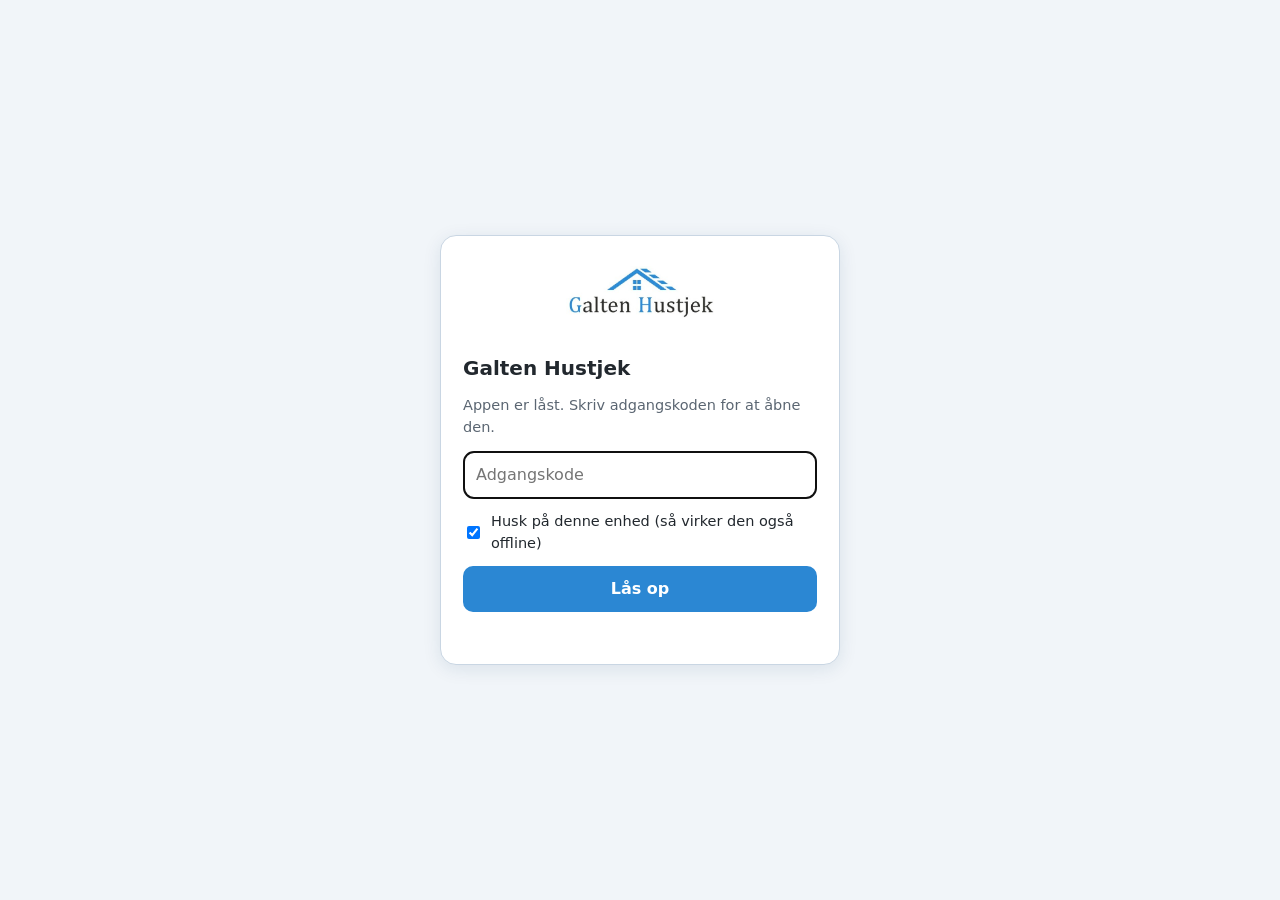
==== tools/bt.html @ 609d1998 "Tilstandsrapport opbygget som Husweb + sælgerlink - Overblik som i Husweb: bygning → udvendige bygni" ====
<!doctype html>
<html lang="da">
<head>
<meta charset="utf-8">
<meta name="viewport" content="width=device-width,initial-scale=1,viewport-fit=cover">
<meta name="robots" content="noindex,nofollow">
<title>Galten Hustjek – Byggetilsyn</title>
<meta name="theme-color" content="#123a5e">
<link rel="manifest" href="../manifest.webmanifest">
<link rel="icon" href="../icons/icon-192.png">
<link rel="apple-touch-icon" href="../icons/icon-192.png">
<style id="wrapcss">
:root{--bg:#f1f5f9;--card:#fff;--ink:#22282e;--muted:#5b6672;--line:#c9d6e3;--accent:#2b87d3;--red:#b42323}
@media (prefers-color-scheme: dark){:root{--bg:#0e1620;--card:#16212d;--ink:#e7edf3;--muted:#9aa8b7;--line:#33475b;--accent:#4aa3ec;--red:#ff9d9d;color-scheme:dark}}
*{box-sizing:border-box}
body{margin:0;min-height:100vh;display:flex;align-items:center;justify-content:center;background:var(--bg);color:var(--ink);font:16px/1.5 system-ui,-apple-system,'Segoe UI',Roboto,Arial,sans-serif;padding:max(16px,env(safe-area-inset-top)) max(16px,env(safe-area-inset-right)) 16px max(16px,env(safe-area-inset-left))}
.box{background:var(--card);border:1px solid var(--line);border-radius:16px;padding:22px;width:min(400px,100%);display:grid;gap:12px;box-shadow:0 4px 18px rgba(18,58,94,.1)}
.logo{background:#fff;border-radius:10px;padding:8px;text-align:center}.logo img{height:56px}
h1{font-size:20px;margin:4px 0 0}
p{margin:0;color:var(--muted);font-size:14.5px}
input[type=password]{width:100%;font:inherit;padding:11px 12px;border-radius:10px;border:1px solid var(--line);background:transparent;color:inherit}
label{display:flex;gap:8px;align-items:center;font-size:14.5px}
button{font:inherit;font-weight:700;padding:11px;border-radius:10px;border:0;background:var(--accent);color:#fff;cursor:pointer}
button[disabled]{opacity:.6}
.err{color:var(--red);font-weight:600;font-size:14.5px;min-height:1.2em}
[hidden]{display:none!important}
</style>
</head>
<body>
<form class="box" id="lock" hidden autocomplete="on">
  <div class="logo"><img src="../icons/logo.png" alt="Galten Hustjek"></div>
  <h1>Galten Hustjek</h1>
  <p>Appen er låst. Skriv adgangskoden for at åbne den.</p>
  <input type="password" id="pw" autocomplete="current-password" placeholder="Adgangskode" required>
  <label><input type="checkbox" id="rem" checked> Husk på denne enhed (så virker den også offline)</label>
  <button id="go">Lås op</button>
  <div class="err" id="err" role="alert"></div>
</form>
<noscript>Appen kræver JavaScript.</noscript>
<script>
(function(){
  "use strict";
  var ENC={"salt":"mxEg/ZRPu/pVFw0YwCmZuA==","iv":"HRullZ5QV15MfDQJ","ct":"K1ijpqViFawt/TE8fpW1PmZ6gpBwpdSoAGF9umxuPWj0hzzShS4eTRTq17Sg4Vh7Wn4ndlReqtazdRxazlcU3JJisz70NFhYhMA7JOxYL0IqMWkE0VWbJJVsREjKOI07q7wLkDuc8KJD8Jfr3KKCkJcOgd3LPC6VyQKi5SyoSqIZV0Onf/KCRKEdqWQCeHW6Ezz+NfeQUxMEmnrPyaogZ85uLR4VCrglFbzMIY9RQzl+DRvHypMJttLxcihTY8+IKLv+BY6PDoacnvlYUw4NyW6dhb+Kxrp26tZ8aZwNBFJIvn7Urh1t6H7MJIs7gviLH0HBxfo8mocH7eqxbbbyL8scKg/JPwaJefxfv5hnQgOidyWO43CQvu9I0yj/o06uumEBEozeBPTp1yuNyU8YIudX07AdOSVVTRmjMxpopM3dhzCBvfCTVBv2m83ad6cwFTpEi0l3hykoP6bzAwL9pcHPJ0/95H2RWVHiRNEtYwQE7/KfH1aU12KgepZx13ETFSbrcR7vmXjUwTyq3IScJKFpDdOcnQ/BeLSS6jKSwoAzD4PTpFQ9xKaC/hVJOcVpkSG817hsnYRMEfv/QLhTFWdW3sQWMiRf55oP+isoOqAw1QlMEOlFS5zsyeoFv5TQ1evYK/T/KZGZV/65aiX0vRAl4zZ1TsA1p1deVcuKljuEcu/oXwLnjJHiHCbyyLv4S4bw7AUdifptvvOthyoouBwQ9uzM/8SOfc9htlrFp7NqEzIYvURL1K43PQU7Y4YkUVp+gEKfjXjs/dqO9X8H/[base64]/5usHRk3+1kr5sGazR6a1m4+K7GSaRFCG40Xiv6lyTGNArLuewDW5bZPTFGnyCc9MIw0AlFyaMY2F23xKoWTtdwBgg78gvPTWwSLj+PYpEuVCQIQPOaxVBT/isdwhKL+Zi2wRo+e3M4ERSLW62G2RCnDzCfpe19XFkddN8okd+yQAPqVitNuD7Yf3VWFLSYjlHgN57R6AurG4V5SF6yz1SSMJYd5QSJCE4lLbqAeGSQPLFpDUTFD+bljvg6E/dQ101GVu133JvP9jBtLNHtL0izDJd7iYjdzdeukeCd7pzGBc0yXsG2g9CPNv72jJV00ZN7HLLXMo0lxSqiS97pjiHbck0ihbSvXLCEDOmXnWo4IiIhJRUWUDIdlNR4ha1eUyP6krnVDEWu9/hI2ymCed6MK934QhUpc+pqMMGDT6nj9eQlT4cJYtJU3K0qSdj/1mwUNlBDFrYUdQo1Mg4Wgj/OjYCqx3iRGoSqCTiiVLmpOKAOP5fS8UIZ4Df6grYwnwX8YOw/sqBr4jX960XFuA+D3QE3DsVwxToEZmoeAZAr6bWLbTwufuRT/DckaZ4UZTJM/Q4r7lZyTyEgH8IBVDPe83FuV8AK2hesfeERsqpgzMf0a0Lz7nOyZqYRw+XWORU02EpBmoRMnXDKNabibQ3742L9mH1lANl4iHyTRJ7hq6G9R5Wi4L/EcXPfivl1tdr2XZORxS+TDpsdKjOMCxeMz3C9W8kMkLxen2aFG90I1wl6oqkVHIQ1GZX8gVKpDJQ+xvhDQu8UV2LHAiua9tTm7F/NqFft5jmG4d5TJJKzpD4iAWDvocKxY1wNG9wee2CLlvEnF3mDz32FOZQf2U18/[base64]/miLVhNVioWoVdkSBVH53tt5PPgnZTrsi0HzmtrcFvehXh/DqHK8kNmZtu2ZKtHtWpKs4dESHIFZnjzcLqkkkFXdypwTzBh7MtZ0naYBjArbS+fn2Zhf/[base64]/Kbi/CTPZZgVwTHIf0ctAaZ7S1fVfcspfutWI+4ik1yELX26A1g/[base64]/fBc+HEDnC4g4vaIyUoRK5mhdrlMlTVud1c52zWWMxFOikAh0JyBqz7GN1pDQjx3Ps9ZMUpdTQ8sJCkXFlHojtUaVxFAbfNWOXTI0VWRaM10gYGnnIOs1hDNU18lO+2BVC+x7/owMcr8DaMXgLoGHWGGCpo4tedtlKIExra8J9th3nfKHG0sCOBe4AmgfTKkABbNKJ1UWnuH7GERhUtr/H6I9jrE9/g2bXPhJ9IZa79/kW8m/A8aYcN4fcAmvGkOrVbtz+QJPF6UbSPIf1IvMENHiZFiQb+UnKpOV3GS0uBwbsr5ISCfarXkaQsn66h6dcHgK1cp7ltw+w6Y7z/agUFztTtA6ABK/mJCmRcpzRskq05AoJscAjO3whUIF5CMY/U1cvZqcr9jHn9SCKyrTbpYzIVwp+mpSrepjuh1aPLVqZR/+wyJzGHc+GuQHHtgQoRRm4vk5xv9TkGiu0LiCseeywXxzbbB+BHz8lGYPiDLVFJXtqKDu0juxOSrwgoIaQG9biU0f6/G01Ao6amTefXWqgO7/L8/oAbRsbAhuFkRjv7y5RypLtOJUqUdsuxt8sOz6GHXWk3vNJDhCadKlAbVdxvgimJtLU8tB0wu5hP1Uqvy21lmnC6T33BCx+oiJn7kc3sKIlgqw1IezwUy4BBmbZR+7Y0RGNkQgxK+6PbcAiY5sTbpX+BIPxOq3oBzsQAmIBxRz5hK37pml+KO/2uAHM69gvb1OzpMC07DCR5udaP3eTQM7h4LOOagUUkdIha8BXah9FWoGlKFTr5YGDnkL5Do6rbqccy2Za8y4+FOy9EE9T8Kj6xrwRIFpGrh+WXbQkohsUrsEsnIJnki/Z3/pgxoTChBRJeEhoZhyjeTsQaL80VGVH63ecfexWgnxAxOxFti8ClPbInkOjIuHAQHah8LSUJhsrEdp3YtZfJhnjjF3jpfRTHa0WZOmTj60Vw9bOIV94DHdZUAJc4/V9eXZhJm9jyJmZupc5gNNfwUk35fZ9iKKpFLh+Iqhq3ebKqJnIZ/yhNxYJeIIOB9pJNA2agYy1Jr7CTiXuyAOJkmFJaei+BLDB8cb2xue9z53VR/Q0TF7LdVFsXg37Gdcy587VPvUtWWT4Z/GqIhPmd0KCZbwgCp4o0i/otRb5tedwdCOOPKY1WQKvcsZPAg+9bSFhVjPHdOGsReWHgCLNI6RlXWyE6RI0dWyTKpMwK1ZdsJ9fK15T4ST9ulX8vlf30aXtgsI/uHgiJlX+4p2H5kIbb6y6zt74n7nBJVIYFOCbUqOieziv2xJF1v3DENKHHH1s2DPNAuqVeo/xhYdmuBPB+iBeRVf/Hk0Y3a8+90ef7VOY/6YXmP+EZzYqBjrhsUdBbkxEgdCwX0k1vMdqfwYWPqkBrjj7jWZIphfS+YOxwJIQm559Ei2Zda4eRQ8FsMEnVg9SBHgUowrAHYPXtOj8Q3H5hcYxKHMjhuvSzO1R5vmEtsxTIn+0SlhmJUQBFa5BDRvsTVRbQfSgQzRhxkJOBessNE8nH4vz08vs4toi5P9cg/OJuvZ9DPthoPzRptBFeCmrzl3Im6iodP3/[base64]/MO2+UqsZhPzVXB5izEJfVaIWVliREBwXJ1wYbx9TZgSButdlEAxNHQCZDcIHbXHOvGmD03rsrEryojVcW/z/FXyQbZqEb9WMnMYuXZXWV4pwMHeByVpqSwtW+P6ovCwdzLRCzsAq/6e0/8+ZW8RjHQl5uIk35FoGmhSya1Xkp1Y6zZPixYuqdrF98DeQT/ZDgB2doY+nv8Cnizviu1TAM1ZlNIV7LWEie5J0S5hRIABDicwh8nDcZmJ6nA6zV34dvYzG81Wxs8XnvX1jEUBQ7stdQN/5xr/h4+DEO0o+oOb04JNjSdTweilOk13JdD3MwpE02VgoKM0tHDYNxqW/Jxs3X8GOdLLWIU75JBaqQP2BcPuLqSHvOhHSRjvfhSy1skT9jT5FFKJ4nzTnY7mVl55rtLYk9gnTRp+hW0s6lV/k4sBqzFRJhV7NQxhY/uUvkmP9XG1W6CQGnNMODMKPO2xAppS4EsLDDIsuwrwlcbg8WwWDPlxD5D6815oXltJ0eLitQnMtUS5cvbjklH0mx2bYbNccnPxtIfaZkP0/cqQjjxIXp2GpRC2pGHS7vPah1BJDKJ+xHL1sHwecDOdi0V6pO2F4pS26ZRi9GiUfkLLiJB63+wEXYnyCUFmD0EwcJQ6MdQk/yLDPn4ClAYvVc9/J8blaWRpAJiiyKTl0eW4rpomweJ3HRbEJsUueD7XHaA4HrJYEcvIsQK6VHxL3887kQz5FfROnXDsd8CSfTwYUFduMfJuITAi17zJvHq9/f7utIud4DGqtmlDygMFD9qaN86B/dJ8QdRCgLskdFRsevYvhDISivyYZefk/3mnA+zly4/jOiazjpYYK6L+jJRYf+Pmc8aVU3luBqh9KHB9NSpwmKPlTuWfHV3KOvWMOUI4yonrfmKJhYPDqCDgHZxSM4q7EEDft3P9FHSyDVpGPthGeXzhZj15w7wy9c0faQKlP0cCVV50CXIrEoUiUW2c0ZVBsgkjOQJHiFU84n52huVRgDxeBnaVdm+QR9Qzz6/4e9fj7OebBRH7yijd8QMhWjidnEMNNHTm2JB0xGshz401PSthj7KfBhP4LBRi3ZFL6AGQ8OYnrdIdqIyH85IJ7EcXT6cKA2wZcC+MQWCoxWfhLDWbv/geehufPQqgBeAZHeilQUY662P66iNhtfvpQku3lKIF/AD8T7OzjgNBi6MismLXvMQkpkYwJEyaIOELczGl5gxFFqhfm/UxNYI+s1D/S+TjxwdzHiC9CmjrCQw2NI8AEhZbAkzsdqE6P0ePSF9ipjexvx48hPXsk77QMQdaD58UlCgqhS60KdjP5tO3e7kwE+VQnEjaAcG4QeMQek+vgkBMvUZrHfpda+1fvbPsOkGY3IUnzuv4vLx/aibrkXNwmFa/PUC3249bosvVyklHxPTitz8dV0Pru3yi+e4Pmqtd64V6ixQku1VHvxsHLxlMGd1sKAvCxDNmUdVe65S+gtSfKareHvWmORdVCechI+PR6KBaB3FXTtoBXKJ69hPINT46f4hm+DFcWZbv7mfVwIW9+ieFhC7Zrqz5Vwqgi/GvyPF78DULYIN3WKn84b2YEmnn/T5q/bWibIDym6tVJXDuD3mCbNtsFR41jD56KH/RH/amPxrYwgqVa1E1tbBFkX/uN2p4qTxfrjbAgk6z2RYEQ0bNhQF5NWzXEP/[base64]/phtscsOPauFdH0t9N10QJpn9KLPJg8C1sgMq51qvUiAjF/6ZQnd2vByk9+O1DzPhqRdKbzDnQ0MjnzxI6O3ZLD45p1tAdZQmVy34lueJdUlnfczTQoOBGMMXRlZPm/XstDX8jJcXL079eY5XutT2CXkBUh+m8S+Gy4ZCmJCPiaX5a53Cr0JtwVEPBqK9ZqooU1NocoJc2BzQpejjO5/NY2wRdae2HQaLBmLEFqXyK7CwQbKfh/fE/q37ZzfPPeM5Bw7njO4Lsyck6otDS1eLbSREcLCSQKSaX5uyVQD37SyAW1tBxcRJTECFpFiTgxOHm4Zv+wU8RNXCtf1B6/V+pU1XBVdZi4P4thqu4GL0v0HaIf/T+Zb6EHFqGTlh39q3133JhX2MmiqhorYf80wXZ24uC+riXq+iDwuK7nGVDngkeFNOgJnzE9R2TzNnHqVsStsY7E/jxKXMJT5YY+i9bIcNgX628smS2rBDP8466qrZ9Lve2S+lNZut7bhCLExMjNPuc2Qe4LJ799uRU3i1iq1b5KhscI6VK4vU6MIoBAi9MnHne8ORiT7PR/IscrpoRvGEeP47wYSVB/H7n51TMAVV5r+jTsP59eSm1oKUR9S+GPVXemAtTeKHQe+OBe8XGMAHEYxPtdTeFRoS7oKzwWwEjdSN4YR/[base64]/77I4mrjwzgPTN7TtpHRiSbPA8erUBssiREr7E0d4/xJjxm3tYk+KI8GZTrYfcm1ONjbzrx2Ev4QQhHUHncpvKYvDlvp2Tva1noAOKlOw4QSRerKoOjQEa+PWnNdoyCjraxOzAN40mZhCgeL5l7bMuTsY+ixrX6dWcr6ke9Wp3crASQipuGLPJeX8ZXXLKoOiaFqpH9yC5ZEvaUe41ZCP3DzZZ52hD9gCFFvSf0eYwl2G/dgfJCdZ+9tVoyxM7m/N4I7WfoNDaUVan6Bn8Y0K0GJgM2NhEmZW5tH0xDwRAbh3V8q0TRbXoFRiqrxP4jT2pFNDIGLdx61Qr2Xn/eFg3VJ03nl1qX/TJwTUpXl/1sx09ssEj7NGEuLAA+V5I2vzXbcYQJK3eN++YqUvZDvkGobf5SpW9Ds2UHpFOIU0jQYFdFy+/9pk62vKL3WVYhij2wjPvFiz0i3W0NNRSJkXZOQgwzl2k4oeavdokG4BV/f/+nIHVMq/IKixrqLM6mfD8Nwyn/478lE9NOdh/MAwHtODdW0y9rXTlrmNyQaW2NQ/B3LqCeXDc2JRy3IlxDqvo/wAW6yJtvXM19IcUJ3e/[base64]/Abf3PpoHzoIayAjDO3mo2xW8T1dOlBeUmgCId2u4F2Z5mwYynx5TZ3tc75fkPSdhMK8iL6z+pj4LeVQOwsxcDGXUyIsd79hHnCnqxsu3JXxyatzdEUA8oo47N0qf3bpvRYs7OjxBONQaUxs4yvWQMFoByTFwO132uOm0NR6ZGi28rGMjdirJ/nh89tFWta1Wc88ekAFrbmPQ6fyYupgNqw+4XCW0D+0iZDoA4VBGRDLP74rDIf72adgJXEhcnS2HIIFNITnrnfd//o49u4KgeTGEmZdNMZHihTZC+jAwS3aFY+zLfGmLQp1fQ9/8cZv+n2Gzx/x9wMuXftveuJdkX5BXA0g2PTMajYJEDajxcMxJRTw9SpN4d7oNXlFsI2UfEUkKMW7lUk4mQHSL6p6F7pwMJEVHLhTilJXEbxSlJ5BNediWrrLxX9TbG5wDsJWzZsLaFwt+vtsRX7qGwWmpZhvRPn/Zt+gtB6KZ03FpddzL8Pm2wQU8WzL/[base64]/ntKlgy+/ZmXKb/hk419/H5ZZZ2CNa7Bph1shUjMMtvxVRy2uvQM1U7SdmSLzqbo8IO/tAoPuCjN4RE0rBHQtAyd4am8TuTGYNQc1srOaWmaD3E5+Rl5n501YzGeLHz9mHtp0LACScAltD43Cr5OXwKNwyfVTLEbWWJ9qdawFwyYYZ+Kw+n19nac6lnIqdwoRJsC+MVPgf6li2TcaBTnF7YyFQPgZrY5VW4jxQ0pjPCuyquDndyd0LLTqh5SxoAMPupfom/Wkp7WMNxYD75dw+aL0ri1pFQmaVPq+W3SYeaHDCBp7am8NF0siD4fk3s+n0YVk5zaXwyVSbMqPQP3zjHoqiT89tYVoVDKw2kDMubDQoXQ/Q9H+ZQCaC2shq5t1bhrFKGMKn0NYpB99SGR0KZHTMz5Rjui4i94VuPifjZC81tbBmlkC1UJQUT3VPpx0sYp1hGWfDPfkeofnIcW2hgyUu+951S3hbHvrqdAUCrqLUMgqEuZ/e/Yc36vDrdDRMjFwobO7slOsti8phfpabGmtelP2rUNpI8OKSxiCxfiScIcze+nsT+lZuYto233M59Gk9yels6EBJi1HR7ArUhKLcm8ipOzaXwEPAogrlZnHVmov2t03LNjdVtfMn1fMXqYIIC/+70Y0thSNPjRLeFeGDElqCEH5BdbQ55EvS0wRliPzyzwKlHtVtU1IxKeiMYOoKukfpZZ8g1VtMvNdnIjx5rBV7y4NQOtoZFucqldU14Rn/s0ph9LCpFgs0WJXx3bvel6LO7SeVJ2t/Oqq7pUHVrx4dfq78/krDyN6UjhgvZXJsmjVQMXXLA5+GQJwMS6kQILFhkYDh328fWPPpwp9jcTsGKyBiJCVvLyWPqYQptRA9WROQjYCLZXwvxgmwhbdsCMZeGQBAX6Mv2ZGQLHk/ZahcIzYdR6F9gv4BR12jJ1ht16LgcmMp55LX9kpyjj9LFTUHP1+HVU7Xl3tMSzIWogdfG32LgEQQh5HY57o4IT3fF13qinZgNmPbGZtJaV/7TKPqne3/OrW4BIlQXufZk5QqW8M/Re2Tx5sAHBZvpUTKOZtFwYBJ0sM4nRsb3Qr6CUxjIpeI+BE7F5hY9yJ1RHH4sx6yTgtEQ9jtIUJYNDdG0QqvRE0P6JLCSNU3usaIybT3cKyv9SGvC/Rj9WDvQRYT22xWdWEaMn5jq5h1jNPsf/X47OccYWX+itx9NQM1itvS+3XbEtqFKPYFhN1liiUBFV6g62KeNl6t1bFP09b9mVa9Cqaio7z0hyxcGOvVSZMGfdkryNVWTkOtAHRz0Lecx+H9/NHbFb679kkSegi6/Lpd3pdlk35e9ixyhZEd2QPMSfx15D/B+3RSQq5LyK5mygC9QW2KBL/zwGqOFqQovv6WKCdExH+5xk+mUYnKIzMeSDdYvmVYl8ULae8Vm96Ynk8TG6/k6bk9jeAKoW34WS7cOx4/6J3iXnpzoV36DFyZlzPCcDP6lMvy/ipeu6t8T+85Xk9UiVGYl3TP44O4aGO6txy1dIpSXWMbwu426kcWoLyqGf+S3zcD3iKUkZDwS3YC/pMH/LnHh4tzRxvIrjriHtYQB/jtn2i2SY1fGyv+jK3664Jf4PQQU3q5jG4EeSrlWmyt5ZDWLLt+EU6RX7U596ZXV/lQA/NESZV1RYLdp57NcJ9yMP7kkLg0NGcuwThWpNtYD5kwYfrweiYeuWe/Kha5ZwKrmaBE0WvXz7rwAOUy2Fo0xccYJE89zT3nBiiEDFA3xzlwjWjaLE7oTvCQYm/YHp5BtbdEqZf7qD1mrWUO656XfI595PFuCldmtzwmFHAtHj3OHylg03GQp9KnfgDsPqHP26wodF4i0LnfM9Btk53LOMl/+h3m8zpuvpG7Jo6PyklHbmslf86PzkarUP9o61/QxPiCvObnFCk3bbq6q/[base64]/eikVvZJctfTEJvcQoO4SUWOv+167o+QU0qnUp2b1qbfJ48VaU6bPuQJiJhSFyTOlpc58OuzfvHW35jpvloiRnWPX8/z7JjSNdqaOm2KRsTL7vydXsQxR4/[base64]/FLC7CQjlkEDkOmGK9+ILVJRVm0EfQreey/pS3noRfcz+jRCavqfHTdt4x9RF9Gzc8cJkF/Im+3byI2svTP4jnoARKdcpyPWZPqCorW8cxb7XQkDYR6vPEKL9ClYcRDTDdg+bVmQRvxcpZsAWIDcadDs8CDMmSrVX+Cp8TVXbbUxXuoNKE3Y69HkaqkDhU5HTZx4AirGhNeOQoMwEB+Ur48p//gGqc9qGP5KrHiBhOfy7xqDsio1CsPrRCKB4TfmKFC1SMMXCI85sWunjXl7ibOPYRTZC/KqrD4fw1dD1YW8k4QG69jvOGMZS6+BpdT7+83tJYOoDVtFLhye7DoIioZ19olteod40xitOBZXwkE1fKFV7BmhybrwMre1e7I73zdkbJ5uPeYIxzyqK3rL/1XdgFKBMxs1vCnxa2J1H/YJ4IfrXg0qNz934qD8mfOq5UdRw45KHGanZnv4aYlT18SSZr4l9DttVMi9qvEHAeN4smuOfweqmo8I3y/D87xQJhAiJ1xXG1Llbq3ZqmkBAmMWE0cxT22qEZRrH6f6/X104nBOeYElVkz0Ppt/NsnXU5sXtMLtGoOJFhQysCbBEWK0BtWzlwwQangluGc/GBSRRRByUK0TpLbiZWqnRhLWxqraA+m2zqQlGnWS8l5U8NXKY5YVgdFTePnMEGe51YsJxwfDzD3G441VV6Deoc7DOVs8EGug5PFc1uIX0kvulu3NRiFw8GGoM2mra0n3jnQ9TZIEcUANgFltiyGTcks/P086iAxh1jRKkVcz0uISdC/khCMTChUEcJGeGdJnzmoAZvl5wdCoUptwPZDJtX9OSR2WxC0ORrDLRFaregDgfaym+Ttw6JQRI3iwmXg48YgPEqOIxqkAb4/RCiKp5lWip2G8nE6ZeOkQoVyJpaY/WN2pERtayt8h7DHSasXjMfe5GmJj+YtH8BTnWpPDUzJCjAQGd0u/[base64]/0984mborwiAwKtk5EWsEERZa4r+y/43RcpCGRKVyJySdd66hRO40wuTiI3fltK6vLCIFoQgSd2hUJXX48q9VSN1OVWqs5x8f0CzhgisYDM30F+zLltxDygig3kbxRnB4h2zsYGR9RzHCHVIe1TxNisUYaid3fHmRslAyFvqBXmNajGbUDK1j5VqzzSUdj6LQLbsog+MuJ3LLtS5EqJ/i8vYklZCjKsX0UkZbqvWHn4e9PUDgoeiX+YitW7+Bey7mb1qgh8fPrerPmQDxdvAmTJPH2gBnVupMKohBof1CJHrf2olwOjCoVD6sUCRcKqccVaEPkUAHj+/npzyf3R2A3SuWpgKyMINtyD49IHFyzSi930F8vI+GdevrjYwa1K2UnuaESDo4gQ6P2YzAROpkzjeZsO6K8sAY5pIgF1KvxpLpekl9k1DpHQypKrbLTcH0iyt+L4BZhmOvAEpJpemM1zqbs6ep77gkXuGGuJoMkNkWZccbcwcvgIZ0bqpGQ/tDRihigAZ9eMtXE91KttHJ2r2MDClGCDs9G9ueXrip/jtxik2HTjCNRsGY2ieCvymr4ZI23bZzeYfhpQKGHvWFXMuoW09MgffsjZAJyAl6zj0dvTzdG0LDKNpT8VBaVfGQVRI9K1P6v5jnlEEIs7vaE77Mu1oegenCsvgL8N4APRIQsto1oH0gtj7GLJKrKbzcmQC/IOjRx4y4Ycz0uIqh/15+UltvWislymy4kRHk9W/FOBaHt68BxpkqSIS1CMg6WR0jqoEtOoZ5h0LO3Nbx40b427swa6BHiUm2FLns/qq3Cp0zoXG/Uvz7hoYO2GqAIKpW50E9VsisJteTC05qPc13CpoFwhL4Pahtlr7JovoXZvxMJUh008W68A41xarcyZXkWf34Z/SgAICCjQEkoOPc4n33eBuBn3V+b6VmtE+6zAGwkkg3+D/riYtuGCQ/mKYcZYAixn1GnDZ2WyI1PQkMWtNMMtLaHWEttV5dRMjgWbJYUbua2IyvYG1ulm0Y+KjHCagTzIhdo6AkCpwvQnpUbTiVHaIx+5HY/RYNnl4weTcqGSZNQpuejNl8NUnxhIK7kPPozf8wqzV5eKg9VzBWErvn3VBkOnGTJODC+LQrJV1vfKiFj5cM+XfKfsEdF08zFCMcClH9hAq07kn4hW1cYHIXvfCUwEyrCne87MdjgaOcbKPvgJYydgL2TNCtdE28t29dGQrliMJIyTiVj1QZ38WYFs+EZ/3MpC3HlWI17AJ07Z86pW+W5xA6+CqRwv0rLMbjVOe010akDrsTdkPJpLoIVlDcmmaM6ZKg798j4S8EGESkuMxO9nShyCJmvoRgTnp0oFCwI1Dq8IFrO0xDLsNsk3H2zpBfQ21JrWm497gh5KjtzSlwiWdQcb/uWT6uuWzqpPJ1/n1SKw21o4kVLSDkjP0Fi7bBrJXwZpm1mdVLnogbwImazTNeRquqdYEcMAYBkRL0H3yXfXOsn1FlTkfrlUb+38aiKrl4A9bw8Al3zVp0SB9x6O894lWmCYkll209flljtMCmtH/WWwBfHzKaXqe9qHfa+utgIp9Zd5FAUImlma1Buu7nzupTivC6YWUNPRqlIf2ImHAtdTljhffodr8UfOBneM8GRzJeuTDW4CUTo94D5My8d6HobSqOgWOt1eHSSpC1lfyGSdchmPJ7hDGDz51pBuj4hoEw4uFGvDYh/ULLGVOw0R+jHGBim6Mhs1FHHcyv7slYpWpHfAok93stKDbyTQ/s/D97n2duHOCGGI2A1IwKg+z0HEhDemfHMaK4kqxYOSV8bZ1PnC2iH2QzitdavhvR83WAWWfDXbTUnG9IpXVdOG215LvIDxolVceEku6d3tkv0j8pHrwLcDtwvkgbGkLNkXnSeWtKeNAp0mSGkjdC8UZKnyU1GMBeJPkpuQVKywP1xdxAFinQLsJaRCsUpP+Qf/+OdrIyvgudscZCIvSN3kXU1jUdBbyaMbf5B6D9Q7qrLGk8uBSySR+aKMq0g0yOV32cTYmIOboB/Vcc62Us5OYKhRIVNWdIltJcocBj6OTw0q/lEXxBDnN8iv2F323BvJyG0ajfCqcstwKH/[base64]/OPw/2Wxgr+0Tq7aIvG+5KeuaGx6eB12kuUD5CsExkWcPvG7imnmRbMfvdGG4ZqHIRzlfjCF1moPtypSq/FolrnpfXInwag3rF6VoQ6328UPvgrYLdjHWj/xWtjhOz/1DQ38jS61OQF3VD6hpN+c0Nr3o4/l9XhsGD3aGKeCJNOp8Sy3AiWqzxsiXeJ2/GtFD3uwAuNbLIaCErPGEffEwHCvuMDVecpy0ebe2QxwPiSk6m7aKCbBhEa4+SGQz3mt/gIWt6QHM3Jn4ld2zpxe8QnJMn119g4guIMdrDmC64ilAWMkAHjwj+195mbilr2fZaN1tu/JOpkAoAt5utL+NUT7xT5FH04Vs5EaUGv5uyuWYRWGgzEapm6wMFn0htjkBI8vdZ16aa1Gro4FFLB0o0oFc/o2AEzb/ea/ZX0DYU7ZDNEOpM5vUJTeNyo8jGIH4uSUbzi7R0k04zwT7S6+np/KDZrZpF1+2HbAaym0eoSC0InhbyIXhLBWHHWCl7pLjJeJijIETI9qaqgcZTeDJI3A9i3eQOlfGgfwertCfOVLtHOUg3ab5a6Y3LGS09RUg98N5KgSHKS0olQnGOVlk/sEjXOS+EJu3oMtKsyqwk9TKoM7uXNaksuBucSS9Pl8lO5ZZm9thTUraUHrVic16khIYP5V4E12AJ10NVx/UT5ROhD56KGBPLnf8xrgsnf+s0kFejuE73aKBCiNPV046Yffu/qZ//OW6NDvMSmipxArLF9APttK7TEed8rTp8yOiGW1ome46Pxtca0aT/EmhcmQKuE/ahyUCd3JH5URcLJI9w7vmGxUFUJPQdI+KvL/cuT7iAQ+4U3zXofoluQo3yq2gUQeNTn5AR2BeUF1anGIFIXjrnTMIiXgD/v4+BFXj8hw8ta8i3gHFeaa/4I4dMjf35dApoH0iFUXxXSmqV19VF9EYk7M6dKfv7Y6XSN335J5/9x+D3IsIluoOYpRXqFRKMceKRBjK9OLZtn8MtuPDrBt/u32lO03fsX1b0AhPVFfv4sWLKbYe7olj1FhwuoB0rM6YuJrrW35zLQU1YKBqhF6eCrcvKJ3/9qraiV7x5bRs1isixQWBU6MtokvaExp4T29ECGEekHUJfWUd6FFjdURBIij+S2otvFCiOWaywnErRIipsBfK9GuuJEhSBL6/pqX9ZPhFgICHK8keLISfO7TWAh5tyA/5X2gIcBokzrcr5hnveDI9oZwW51yq7W+VvQcsRZBD8dnA51r+5JnfE+6ygYSR6fO5MmCgs32ER0ETOZfB6oKdhsLdjMzVzkm7evK75YkRNvYDP4fBHa25rSEI0rmnJ6H2eZzjWies5rUbIlOul0X/rVBKs/k/iS0LrPPwS7vJyqandPcOoOkqJw/A1kGyj07wG6DwqpTXNF8fjdcvQbzG+/yyYA4A4ki9HeEK0r+d0DFfM9N2OuGa2awrfjGUxrXoD1pBFGDGVmL0l1Bz3ZVfRE+VLId8g3ZXQEBFlgfGlVRfuCAjDZUzlPXb5T6xLmE5B7utA++KUtWdUvtkeeyzWN/3CxR6+cRTjc+YqY6Vv7jyMMOgrVL0el/H/vQ6k/+g+wfOzLKF3pADawR0dx69v30peHAC/x2lkb05CEpu7mdQAVGfXubVgmpf6RMcdFv5VDsmVx3xSeua8wb3QeOWb9AVEVqyGK2ya3ftIrTXLYjmbPQ1Km1sxzJT334pApWXswfLnaU69zwzVxidbA2ANjuneBVnUox7h/iUzS23qznqaJ8MjwOrQbj0v4G2coZEzKwlymCQWeSO/c1PFMJi/gq9o0ia4K5UGLB4x8YkJEK8LmAy69ilN8upnQbBTxsL9Vc8YSu/nr5dLJXVSbbrAVwdTK/TM155c8Z9h+vrdw9wbA2nJGByZU9hubnja7XE1ws7SOVXFJspgGiQWvkRU7a1Sxvxc/vO0juy+boW2GVQUy+5wG7K8VH2QGihdNf+Rs6+j3WZ1hhnZhXUPxWAPSODKdggX0Z93aMkiNDP/cgjUSCK1ZdPHI5Dpy5rr4BqqmmVmDVUgzOfSBzCqB8ZztZNcOiOxg6RTset5IjMLigHsXebTOA65eXEyK+p4CSh+7CwEZxyxt3Vf8U/D9WBMYkDm1sLultxizjtjxOu5RlBejy3TgJNakt+pm7rYzuBTzJ3N2opPs2C5nexnRf4Pezjy2ZNKhLdr/IhKMOiy4iEQ1H20aq4Zz/nir3lvG4eCII8MtVi/[base64]/KUjxRY8d20ElRdbkFl+fB60tdVPEHkGUNCbRLNKYhdWM3uVOu6FJw8fzJUnl/ELvNDjEUfqaPmBLHV//7leGyS5N2U3yUxd81RfD0Fm4oqJNhx7d0tfdFad5VYgnPqmteyejP7f/lQ6lfGCujQjVZ66QQphiL86inqE91RyvAUzmifGiutB/tGMXr8sWOgh/[base64]/P10aNP3adL91yuk71AbFGdHufG/rxqDmeSZDV2SEdH5l7VemCpVSgGPXfnbQRLFd8jrpOQVoSGmSj/bN4EM9gWcTaf916aMnYSbHdPrEXNqTivhAG4SW5pX6ZY+/r0wPx10lB/b/L3nk+2FWnktWLSFMmOzDfIkaF/Yh+wzDdJIFy/DCMJNDH4p+q9acZAHa5h+0JYlp488EUhtiIMtDxGivc2hzEmdgYeP3nxLC8q1TERbm/5kOhrQFTpbWYjVvG/dc4mpu0IGUY5eI5C4oZa1nfWKBlsYc466wmJixRVRWttJ3NE4gyAbF2As0Af8AcqTEqBTWaZ9CQoLCXo33C2AvUyoYMc/+6kCAs7IAla+TWfow08xen2Z1yeh22CnYV6m+/U2WF+t4gH6LiqjupIxXESKggvq9wfqywC0Fwy76mPxUYOS8Tquw7Iy2VYICZ7ogFcgkzfCAO91au0VRaqqXH06ZmAkv4mnj6GE2FOWCkc9BVU2I9yxfEv6eqfFX8wTwV+zJ5VwHyifd9+l7sCvMc22pG8D2w5M7YzfY0eH/FDZHZ8K0ca5pQnrS7ON5423NnUXLJvHz0w6XgmFQUoQKZetUYjuwCMcTwuA2TvrKwxMVyydbmBNiCvFKNW7YtQbEHNkkkuKKNsBfurmLpNpcAb1+sx8kCGWslYHwt4XVEwNpR8x07SqwC/s4AcMFVucnizAjH4MwYJ9s7ACJMZxnNc3iAZS74iASWRmvOpFEAMwUqAjJvm6ZGf0vBno0NrgRi+dg2nNza/12GGbeNTy1LuGuZj2r4A49ekk0yaC6kFGiLhQEgmqmk/w6gXbukYhnUCj35hYRXoTWCeYfEMi1J/eCBvAUX7+kmz+JPaNW+u6D4Ig/pqArWJ/FmgqyyaOvXyr3WoERGX/35HHVd0WYVX6ZAsliEKwd1rSgUdwYhHqYUKLGiG8FkXA3Xcn1ocoav3DaOCvpZYnaeLTlfWXwuVAolDNdmS/lACUWW0XiRfBnZMnaUdjkXb5K1b0KWsVT8pK9bVsYQgbql6ida2hFRlvHr2bCH9mz+wIlv+rFvTgkFvr1sBazNmz1IUm+eWxG1vdu6Rf14jd/GiaYhitW5eRJQw4IMyABb+Y+1mhMkP8NspPqm8frbm3fFtOiSxi57KJ0sW1bNvPH2pv9VmZnLPASE/jriqAnegdRTa/xxyott+EwXyvnM06YGj4lLIa8AXW+X4HkRjdQXWXY4e6r7EHBCfG9V4qeu2QE/VJuw8QRu6GmUNTUOb1HQRsNgdrYd7aY81/MtT4GsaHH5VaFjwh2Na9GxNUy9HP8UchjdfBU/NJ03dNqz/9qPCRjFW5zKQ09vww8aYUZdI96go4BsktkAMfQYpkg48XKXV1ze+pE3/[base64]/a9bvU6Lin4cr/OPUi5Pi+4DHyrTm7XVD0TZqKkFBZPR0ZKpFSbCp01zmJ2JfQj+1/fm7EIfHHBJpyS0Pisv4zcWdGYenwK0iGgzz++k7makEIrsTjQ7LxXFbaBH+wjkj/HV1fhkzg6uyUQ14sC8l6X8xiuYxkp2SS9tTNpCjbOJ+LNRxOocFVwvekgtsaOO+dP60w6jw6O1PzkxY7H4oz0WqGdtUSKnvYoNlqDvC1CinMEEGsWrAzo+4aeo1t9z2qDUiN6Aff/+PRffvItcM7KtYjcqhukmZpFzM8lR2PRIXSlHexBxZJthbx9FDZzU/p4fLQvLHQ5w/o7gzfPska5kLI5ulxdaRvTVEpwqul8qebA1HYTaZWfJyPCpMBIVjQwOkGkRY++PQl646utXcAc2DvZM3kfW2KL3fxjJn/Aj7kBgE/33bzs373Nw5hZcXORHyjpHWndXDydCOq12vjgvbKU08bHvmnfu2CDRr/OdiHX/0gm3LwDXLP9F0vQrrDDQNS+Z/Nu/rd99aIGuleQjw9SVmxCZSsd6yV+ERGRCwGYc+Ef5xDh/BPt8czcc1LBD1/OnXyGRgjZVPjbxm7Qm510l5odZM8Zv5eYuEEyqfpDc6zHkHBLi0Hp+hvhh5fKraYTkahZSLmXOAjZ6x0mShtXT2T7ffXjYGteSevpkNrO27/8GohFhsl2f5rkSHidFuHh8F5pXmpnTPTUV2xt5FnL2vTTUH2z7N/pEidtYh2ls+1UXQ7UALZlKXxpprOW1iv9o8rTKyeXWhss0dAqcN23UdY1ACn5zypQ6OljYaQOuLCPjqxot2k8kZOA7Zy3F5WpJhuL9YUJTdhQ72WIY3y1OVyxuJxAE9eIPX5zL4xcWjIn7/[base64]/i3kx25SaxNqTdxQSSczgqfT/5H8VGOzKiVdy1n+5yz2y43yv5RBiyRW4+3WtXYXQy2+TmAmbBBqXj0Al2y/ue7R8mpCpQZLGiNI1ZEvSnNMbF9Q33rL2YRc6uHHPAI/d1YHVQCZrH/V/3JnHTUT7XAbtvO4CdUTYXmbD02ac1FxEVH62EN94IkBrFcz+dXFJIKjNfzL21ui59kxS/U2Lun+lSAbNxTLl9/saOe/ZZQfEH1+r66Z1/1SqA8pxUlEGSo9u37N+of7EA/tqTCnf2kUTP3e92zrQ+H7rCY5BvpuCA6xFhY7BpTBo81Ae8rmluTceRby6Y9EAMeIejVRsLbjalNghzQCK6vUTxEJ0UOOBXDnT1Fgsim2Hvy56tU47s/dpH9EkEbUf6tsNrx825flMd9QLuzDv4DIg5Cg9A5UgxWah1jlQXTBmzAHSerIdbpPI7dNivXiIfNq7IjVZuR0Bl1f6FQuc59BIc/4yoU0eBQi614UcfSE6NuitvR09pj+jYV+0WwW8Ru7X3RaJ/cuvdEK6aEiR+bj6pxsdRJCnWmVt8qOQCLkB6LUbSXSlVxUBlSd+/[base64]//HGJaCH/YmxpjAzL2pPUWP3Uf9cxcxkn2qVbGEp0Y1pst7D/bik/[base64]/ag+Ci20yaMLcBOdNnxW1Wj7SIxGnmj178e7DO6jhIoqqPKHdYqAixxInGjj4K3+c3jLrSS/7k1/TV/epTuQjfyWrCuUspgE2+T4G5hoyAxF7LNTROlDqQLTWACV1tF6oz3qlJPvWJodujanCiuQ3fC+GrFpxlaoqDza1nWCUHXFztDoIwZCprcnvtW9Uy6YDevC5i33/EZQS6zOpqaOiQj97q10k+JlnV3YJaOLG8FPv8hxaN8JCS/TkkYClqwsQANNXQIqYDGu2q4e6sYayhpWW4LPbtB+VBT/[base64]/CdsggbbewAPHZU0JoNtK5QZe0OObXmuzVdwCAzPjE8+dyF3hVmNzsRrmEjscyGeMIducSRaCQ9GAWv82kWyL225+zP/qxN4/NrF3e1lH/dDRFaE6Qt8K7nR7S+s+NUz7UdIe440u8glAZX6FHZOp7Qe7wQSpi2q3ONpjflOugHWK1bXtQx1H19UBkNnVapInXx3XPBSLAjj3zuxgkHgQHInRcrpYe7UFnNI6/Mi6rb1Mpecyw0U/GUE79qH6wxJlUdN2w7M0a40pwM4B5THfdkfLQxDORXIhcUDHgF/RPoyzm8n2GZSBZ+hCM+mvimIiK2XfYzMhvkg7xYYSTcE+jf4js/k6wI2FMtPdAFgoqtClv7YkiiH1ZaO/Vy1u4Ml0p1aJjTA6j8Z6+DF0XC6gN3XgDLBnFyKLCQjSuiTEID/XmHxPaRlhR7lbny539qVkqWKJ2Tbsc6jZXgi26UUtQG7ViGBMD74fZv/xaU0sgWz1h8xAPUvUOzX+QDZDdIhbT7AnoE9yGmGDMjq9iSPodA0F4+qA7bOAxMrpzZFWRcNY1q1JJgZMavilR3+JS6+Mnn6bbPH8RiokTWORziGtYR6PB+JLpNJZ0sm/+NPaPc17YWzYsWsUpiXdjRmDT5PT/Ll/wcuT/YnZ4fg6DVSwIWn1NSOZjH0Anwbsm+X42+ozkRlPLY5NEGAHNji2bLMSq+7SYtS+PXiafiB1T7Af+0LwkbmZcTmZEcVQzZj3cn9FhfqNLso4UUWmivVDGfw4DWZc2mZhJoW0R1rK6QEuCtP+SaGywIlABVjHsTaE2illLmnfa9rXJFZbo0+bjqHdCVj/rsSKuJZUDymlc0EPeuewq5R3HUeKopf6t1v5Luglr4hlYJRP/bSAkg903XA4Ar9lTsuAahq6HC13TIb8L4Xcb+IzohTxCoQQqx10STKWq9znmXWTLtkbbGUwWWpbUwzynKu8pZ9ivldm2sX/Gb04B07POyp+E0mpeMstnHRU5zY5gsXzHq8G3aQKC7pdaM3Soglm1EfJn75CQ4FoKPqBjiYU427m4e5P9DWw8dgCtPkCEM6VaP5M9dtOVef/OI76q+od3fqRWfs8M1sVGnZvG/wep1f1/gqdV3AE7V4ioS+EM1NN24VinoEe/bS5Wst09x3ddq5tiRnhYPawVg6i0HuUhGsOcYX1Pmt7JuOmkIVCCVQR6NlyetbGIX1KcC/GSqqIEo5nCu3Lc1ZpxUabqHHrP24PlY4wGaKUXCAq2atcNa4SeZEpqM6Ed//UXXmETMclGpAWE2rLxtVXqHwsCIyPO7mi+qMSQwFrxtx3lOqWUCyAd4XDhWdKYaadiGf+tJm0np6BjlrD8/94gKY9vN3G+VTNMhTvZtRSCv0nWTsSHAv2gZ0+gq4Lpmm0ljpfg57vcJu0YiIFtXsvbAwCbJovwDYLyylMTlvOeCwLmcAlpdCULMV8OenUEXYNCGE0kJ/JLHyhdXOHefOA8xpwb4GZ/L684AfrCLF8y4P1Z5R+LJYiYhSSvnKBd5VNOps0gP0HDiPZxh6Xdu+RVqmMho/SFjv5h+eIXCbko1tlSyMn+OPAEYA5DIUINr81c87OUvOZapeQwQB8ctNl3lZwonPeML9IXHonQjF0uHLjF3RbT514IC+O+PYjDzAd6qRvSxSrdyyStE+A8XQwq5pxfx+HLIE8DSi4ZNc/v4uiTDjVOyZzzG+OON6qupFEji1mtU+oMQHkE9X345hw+u9UhvwWc7LZX13OKB9v/9doyz69GmUt/01+PU0ReEAwADQP5uk5WdrhoG0G8gedZyXChWpdWkAPbW/Oxan4CNF9UPmqclMomj9IOzt35eCPBZBmN2wtzQ94aLd3HCAf2RxuzuTn0k00QyAbXurqx3cQBF6MYh9gUhXp3ToqbGrs34NWfNGdS7KXsyX1GKxe5ReFxDe+SFw6e5+6wl6x2ZYYRU3BwsZF8Vxhj/e1kqkEAQq1yOcwrLVvGpVGKZFxQbL5kfNUIKo23ws+2a6zWfR185UXlbb1cBySey/[base64]/cGptHvEG1xOjDr3HCzkJFM7ADkucM23wRKEMTbpEzVCXBChFPksAf02JtDjz8b936t88sxhpUjP3A2MPg5HCd2wjzlMFvt8nF/ee26QAowtNAQJYGg4ARUS+7gF7K1eW+mhP8J0FrOYHWn0Q9MecyVWNf5CDpjk+T5lgHpaMWKhvqOKgoye3+XfIpLfU09FsBpi7KORnBHW/IlzyJoJ3mbYhi5LkdL81IcPk+79JOewytGspiiMUvdnQV68olGxJl6Bs5xsX1YmBDTxiOTS88RHg8IdvcPoTVWnszP55zOVfs6yUhxHrv2Fougy6xptfp3dMQUiCA5cjuhTYaz9xEFuHeaLTOoOPCaVj9im3wlWVRPS8B5IxyMRiFtseXcZMFWYADbNVdbaj/akUeB0+PEwk/sRFrDg6tMH7aA+ZXimyxBtFR8hALp8ryK0LkH7UPPHVoWdivr5Ix4ivxS8mCWqzQmY2LlMGY8XbSXWmgFg0+t3mAgeBVkjuEYWp291dPoEQ7AYAA8jEz2GTy427CeqOnJlNdEtLyKfjwWzzDd0/peSO5guEB0kIJrw3cZrPmP9nX9y6LVumJSATh/YEPuoXwq8V4gDn4Bc47z7T9sTD33jTYh+d4ejP0PTew+WFeHAuDo29uoEaN12w2yyvBGPWw8Q0gGmLG4kgw6lWKhSVmTVa+i80WdsatAxCzLlFIvU77sj1RlTZSGZPWC9Q55lTL6BoOqzRBpEQL0qcYzVBcIwbeI5F/[base64]/vDHk1obGVUBG3nZuTLRqtdiBKmk9uZMMtz8afkgkMGvsTvbTEfSg06eGKdWwT4TyeWUNsTnTJayiP/3HAhYEHI5YXJgpP/ZrZlwnCJ4gStnrjcKnNXARtuKrvg3Mqz3vJG+P9jnImA4ixVKbwFEGeobKwZPPj5abYySssrFM5VCtLIXz7tH3RsnydsGalVWT4wJO4+wK4aw3+RFitqPDhYi0xKp/HlkRxrMWhW9AuLdCQPFNetYjLs68sUGvfx5YQ74hXj0TKhZKSwx/nfl9BSCbb1mCf3oaztAb25nqrBptQg4QHum3vceLoE+K9FTIshYRwYk3NZWQMTYT/Sx3yxB08C0zHZdxVMpWyl7MIEd9hOUYbdVdDoM+33jR+hwcGX/ZZGO9BvUguYYP6uF7EAJDSKMFm+vPZ6jcXev1+esTdbpysoo2NPwAkajFzVfIXt5FNMKbp4az1TROoNi8Vgd8vAbLrje3Xotn+Fj0zIv84Ln/6KVrPxKej/cvxwkV/76bSE4Vp09Tu7bHb5hiFYPvhpTAFjD4ESuw2cU0pLeFvusf01EaWvBvEJRZnk8L1C+igLfEF3wOcboBfSf/lYtJMQOg9cVbiXOT0Ao1K3kgxjb6gwJ2rvWdWdvv0iLzzc+qss04anRlumICqoBB0rVusoFA0HKDPLt1uJ9X1eb2XS0Adzub9+vhnm84px5hez1InLaE2pzRCJS/Xh+Pu291CJa8zhV+jrVSV58c6hPTikjGtogHNdIlHCiMPggM9MGAImwo/e9dH39WnRdjpTo3sk+udib2W3G4v//Fq0/na+Zy6ERm8AczfzSq4HItfkbOVRmau50IJUwlsCkEAaseTAeEWDHibzXiA44HZHg0L7cPUtj2ObjRZIYJcjme0Elu45wGEOqJSKk58gIB2K3/ET+WSoHHwBRzB2X6KHekRpzQR5Q/jvcQpyQMdAIUZwztkbcSgRcPumRhA961Jwvd2ie30oDFFiFsKtx66q0zPYBFJOh8/41Cm+SIBw++1ay79k/6SFUbtrN4El0jE6X6pqfYAFBBCLOHvgF8tq+v6iq6vV38SkaoTVEdKxJ2t1EiRmgqTA+U8yXPyQUK9lJjjlrujIQow32Pb3qe5soPAkMKIaGu5ahnFzOqr/hzuMuvQIFQq1ZriTd1LC43asCUztN4NmeJFwIuajaglJtd/umkrlEV6RLoCw7nl7zWb1wndLfHJ+JaIg6jCO1tFr8yNgsuqYIysdlCikg7wIPAV7fMukjAYhUNH/itY8q6PbGu1QTUTcW+hCgpqOQpL4lAaXAXK7Nt0bYG10bEJtVa6WAh25kixOIUi82ZTGhwGPYVyIJ/c/vqm5dMeUyCWMXnatMwMW/9ifGDedNfouzv23zsv5YInyzsgXlkg4pxfN2uyp6AD0fqSLW5pQ7PlpLdmUMg8QI0/Fg8J2Okan3VFl4EvSt/OfGNa9y8CmmzHV93Z/[base64]/1S4clcTdGRuQNcyjHOfX5hYzxCN8cQ5S9Sl3LiF7ivIZQLqLo13z0m3a4A/1yt8RPCh7LzihtEYiGoDxv/GbgT1BFfBiydWQMdIhqAlY64Lf1BGHrTq4y9e8IZtwALDHheui3oD1kCgWcpQvLkFnwZiM65WtMTwcbtxQjkobL9zr2StEdPDmTNVXrG9LcrDWYFd5oTdZxwd61qteqZHQNlqUD+B3X7q6Pm3CoqAY6sve/ZwibBQTNMdId2Nrhd3ONmJAWjK+OBHRIC3+AXfGHjCIRa3FHCzHLL5Nh+vyRn1bV1glAbOvsvgDpoPgXi00yh8z0gLsN2XTPg7rtDIRm6E8XteH7DryTdH6HRcWaAtH2OckjHYbEj9njBIVpbniqsEC9d4SDYj4EPR+L6vZkPetUv2eKCje/D+uUuTK7/xadBUZyoU6BjR0KUuSP4iXtuvRlo++BS01EM6i/Br5GMu1U5fVX09IBHVgpuJYXJb/eqJ8+34pZVk8jUGRkiSqJ41EcZ94o7dR/6sa3q1LZ/[base64]/4yBu7H1aZFv+jhbriLAqACjwH+HhwMBaPYgWrtieH4Ipe+vjCV3hrgpUip8hdyJHlLCeB4aqiQ1WiYp660nImQpWDows+8/dNzhfjMnm07e9mfheNHynV+tpHScGWVyZhDO2YJKorqxRWQGPdzBonJLH0Vpo8CRsRMfP1MntPinoT92R3H2MRnN71/Sx2vOj8f2ji3lzvBt6hOt828EQ9aJt9rEU7ZFOwZKWQqtBqwM8khxpyRV0NCqu6PP6hVEAlFUcmhP3KHIGhFNch2LHWzM3b4LVYYvQ+aVI5q6KJSA+5v60/Tybit7ITjz1OFoVaa+svp3wCsdFTiEAYxo60DVAgknV3zwmKXlZffxrZu9sItvTrYRTGt+5fKfwinX1ggfIUmGIyi7AcnTxlsFbRXBcWfLz6k21bZm9rOTEn/JuWxTXOTLfUr+gTT7idWEyydxKn3ThqmTwvkxlpYNfNk0vy2zqESnp5UsJrf0MJxfvTQuYVivTrZ5OXn1G4SZubKmxwUPcIcP6dwJNiUC8Deoxy8n/PbdxXPef0mSptYVMOgslsmF6wJQK/CzA3mihbPxAT4I+nMig/OVCY6pD0LrVYzhFycvnfg3hX6f7w0CYjns+84P0cYlkV6GUPn+RYfJ7q+J1IMtIyT5wPSdSzQKGLYwgA2n/CAeElbovhDBuyMA4ml6Sj0Cku5Zk9tsx4MZM0axTgQLInX7WnXAKXynaPZWZYpB0oIxYWgJ7w1+R3p3aVgzbVQA2iYSb2yI53InVADdm6zY7bH4nVPjlf+VbK2Gj6FX85zcaUXl60cq/uXPNOiVI1a9zpUD8/y5DmIY6lX8wyG24UoRdW04N37kABufnTGsfdqePjEAck/+hzND2BvPJHkx5uIrH5KSRNHTq4Vd5udnonnV4j+cpHmEpSAKjF2MHnQXihGWjgnQgTlfSMRnvOJuJFomTcld4O0ha85k5eiexMGvORNQRN+CEcicG6W1t9vy2vSylc/ra3tlRB2wM0K/JGC3TQTlWLDPbVg8u02CmuFfNhoAzmN+ZHkWYBkZHErnjCUBRfcRuiPJvB022Rqd21Uyy4M5o+ZB9pFkA/[base64]/vGxUe0nMWnP+EjBy0lZCB58f0S01+UNVVTcmRBGw8ovFF5vpu70fDln1X+BJqKM981Tt02ZcgOQwsOiwYl1abxYKvv9J/NNiBg/4kFYHt/0IF4hASHJPpTeqK7MPLqRodaq22LA+DpbZNxCfFEeoMDnTVtCbrnm+H6RpvB6XjIXkR8fkMULEeWhiExY48OWQPZ+D5t+h1yv/QEH2daKmjZkd0euNvj9MqTmBMqZDi+DNjgz8VvUMgWR23u9sG7POBdKnEIDbuRPj1YF+1izOt9jxckJwEZ3wbQjq194D8NLBNMyM2Fv5mgnmAnBArduz7JmPVlfZ0i41i8i4QmE8FZXoPBsScSRZSnEWzquHkD/NqRYVJZ9VpWuRD7+ZmTVnOnClKxqYFyStNdgsy0jt4J8/s3fkTiWPWKFd8VOZ/yuE+aD3sWIrbcbBkrOAmVm3/KlqNKtNl5TIO2YpepHwEfxLXi1r+dU2f8dM/GaNfRPztkcQD2I2IJhNfVQxy+BSVZZJPcqyM7oSriIXh1eMwly4SWlG/0si+fxmoPu3Dhj4IcNPJlZrrU1yxDg62atOp770rPtXzhIMtcsuofICF6/QRHteGYmQTl66avC7/QRMg6b8LmBAhkLuwCXeTu+B7dVkRD020hP53xbHUMPCSG+j9y0MtIqOmp98l80GVZsT9Xcv+Ss2LLuDxytG56WTdD/IPI2WR1KmZuLwNmKvYn9gwlG7mpAS8tr+lLkeYXkrA7abd3hEvAo7qgE7MiF/euS1YtK4PdbZ7Uh+shYNQonOQC78u0gX4VJYQr9kYEpmHpLHdohH9FxLiyfrb/XKHhEfXJGCmduE0aeKXMoG/d+3zV9miqkrcRWqv1m6Pwmdd/l49qVmM3c1Jrl5iSLctr6cAc7goAq7hnlmi7oSPqDgAWxSq1QXIXUcqjxoFsw5C3fk/EvtciYyJ2Jn/wyHG3PuIhM64c/Xlnn7ZAXHbw+2vumEijtX+ItbGZ0a9F3rGm8X/qMWYDhEBNUAII4M9ZNU2rFuvNOyT8jpsspUmCCxYLi4sU4QGQS3OGTI8V4/Lh26DPyMCk9cixsegV1RZyDFFYQ20WwGiFi1iql2XZh4+idBeDHqAkIgbvKD6lIR8U0jF82IUr4DX736uJu/nROfJ8cE11UE4Tv+KJ9482oc7MwDmEkwXC4zzhZHLJbfYDhg19KBpIY8xLWUXSzQ4PP+LVgXW1Q/i2uQvPefJfxJyLjyvrfv5tY87LjWfmSjK+R6aRsyIFacgqxspPbg5uEVhbqXhtzBK2O3DYIqh4fyvjpgQkZ5mVssbZDL97tZpA9173hUpFUkqr2wRHzX1PqXNYp2pjBbMo1Xj/X7PFBf4IeYoXmiCoXNLEWvdtRZVrFHgn7eaNrZYyUhRtY2Ig5lOXs8wJlUIR3pB4uXyJl+Hl31VIWBdIi/pHvTRTy6i6/[base64]/Kj+Mp7YNJcoqQpDWkeXiZ8dPQR6ZADxCC5KFkWUB0dyxTeL3inPK0y6/Y9IKBTWtxg8iP+nRBR4zcxGC9v/3srhObmF4sQ1QuZkhgXa+smN5y6+RgDOWSbW+KyCIPF5m9J/[base64]/QedwGlwFwkDgGJUvQXxVCZvZY/2itrgePuevj+R0egvh8ufe7YqixRBiOIykYMsnEVW5/VmbJtzDDS665unK+CqBJ7G/7ho89vqVMbX3nvEBberKDQuQWyN8Z5wffOfKbJuuqg98sKYhRvq/pLgt60PqNcuiOI9+q5u+yFjUNW32QE0wzbhmiI0DLypgBTOqpZUkEe7TxPGWYLTFNK0rmi4mb7jSusrQpe+TtpR+NajTgX7fifgWIxiZ+T7WyByH0Sm/wF/Uhi1oF2hU98XJGvtuv3Oxk9NS6lUEEwO4dhllbFWk7DJXbEvnFX/ekGJP0jd6pldM5CixmBSp9IoZ5pgUO71Ubc7iDUhwgwuL8u/mkv0quPd70+hdJjItrTd+4CyvghKk3NFECrHDIWJVjbpLk9c0E8j2AFpdFbi9HZ7nJip/EfQOF/12KCuDhwJK/n+XT3A9s1WrPLBAV4/ipygg0JOayd6ft5wk/kzqnji5hRsf3AKDtUFoeS/2yGQtleqUdEPdX9JW5ngfsUr42SEdz4slrSJBEVeJWSpwoSrge+y/uZdNf3kTtcoPY1RFonO5670hUC83v/SMmxJzhwpaoTE3Lw0xdRGa4eNgSlSNb2LBc1Iwx4K9ET/4a72rOcp4pVYdyOP+D4MM6snc16S5ClvP/E2l5Sy/wloKR0Y4Q+VpDT+dFYICCQ8TokHxh/a7p9I9MRhOp/WS9KYnwTwY7gZlGD9/[base64]/vf7+YszQVdjDaof0/LEqsOnguqYXuVPqGZ0/Rc7j/Mks4u1lOE0d6o+GSgq/VuUaQULUTWp2uBKoWMZow+YSIenGV3GKeWE2pwVPUHhjZyDw27Um0uJTr1A7xj1Lyb0mjNdDuuSE/JdgEG4/zh8oO3IU0+7Zb5v0/OEVlLLGWFyivQsdV0FGws2Aq6y2ceVTFYO4jCQV9MPiOHdR8WVZlRhM2XcVNn3MLVmgznSbylLy6h9gdJaUnCQIj3PoJvaZdwmXBghZqaYEYwMvl2fi4rcvW+V8k6jIR3OLx6yOwAeBnAqnU+skE5jL45hIKZo6SB9sS/mkW3IOiCENamt43lKh3jYNOMeAiBzi8oxDKtEtz6PnOaHsS5DmafKiG+JMcH9MiXoztioSmMiVVbfcFDSqlxQPdcjw2ybzyMuuKFqqnPW/49xUVI8pDC+hLWvN9v25Lnt2kdFGxYY8onA5XM/w2tfpWViJPfvxsgI+VHpdU9gZ90NcxonWxDfjp67pVvUMMKadR9PBDqdZYDSXXZ+NHPnEAUh5N9eZGkdk/D+gvUKioz1DApc+t0gy6MfX8SVpr1sr+9EIs53RgbloBIRuAQktjyILATtDvwYbj/1pt5qvzXsSTHWcVk48kmMDAXc4Wqmjqu9KRI1EdN9+ANg77OzWQs1BI6zZwnXgwBiwccuz4ADSz4ku5G37qvzpupyWPLoNjICymbJvepf/SV3vZwh98q9IQdXp6CjDEoDgmkOzKojSZicdXmcWB0Wx8ZbO0taXMH1/ncQSlbJfYL/zc7c7raOmKwF3S9z1mOqDRKxHFezpSgcCScXBH66wBINc5ndhP0Qka+5cbHisgZKoobl6zNQqbBmK2imuzjutnXrEzHeAiSVEsyPJqLaML67oQ9+midB6SxKo+S36LKkclOJYPr4HceDmq6/bdsr2+7zTuinjrDfLDp1TubzIglAiOPUTIV5cUNl9oMOvXgFMguImc1fHFrCjDQ2Ixw5Ffn24NRqRRZQtZ8IpMDesYs5hbgNg+ePjWaUfxbbeMpJ2+P4LYV8/V4f/6uZKF3uRMXZFL6Hvh5gpoUxM+tHrKPpKLct+GoIDXAubbAX8ZTDjizbnfZLYKiPhduDxoul1Hsjn934DqhRQmrhPw2i/8qDR8+eQ+SMvbR4haB0Qg0CnmwVwyoWi+hkOXoobV/pQmsNqZMcD2X8VlcJ9n+anu+vwZkJQOZ6GD3MS7fzPVoeYowlMz477jsB/YhsUo3D+EWreKfhNcRJOILNWQNhHQsniKhNewCpA7DwiJGp256fGQ/T3Qmb+EryrqJwU/uGbjm+XNHBA0P5Sb5mVtIcXAq5JZ/OiWB3eeZJgKHElT8XHYYRnPEFvgxXf3V481f7mvJSQTzVrFT0xQr07LNAv8OY3miqudeKFuPuxEjNB7dQ/Btk+hqQYQ1TvhPq4pFjZNt6hGiKgRCmdiNuTv1Nq6ToOkgBfVdlyGIHu5Epnsb3AOnA04fJ0wSqhLtI+DP5oM5xhqAd1MheLi4tdbdTVuFZzrpvPI/0jA++D35PSusTcO5v6rCoFLelLq1cF25+0dVj5SLwCHBwdzqTnbRX14/OSuAYZpMnnxB8s0AXCU0ZMEr3B2EDCwrngsju/aC1aLX3VPGgjki7/[base64]/[base64]/AYWToBXit5ueDWApaGe7yK86UqUrLS3am8UumnGY1Nw+JPxPGbpQM0s3IEku/QZptVhY7hLrcRBdtxE+//upDlngxwrvHn0RGR/x7lU0MgXcbgMCAXB2rKNkcYJRQO5cHmwQ7Bp3ELIgN/pgKBDeYstplMfiIS8uM35K9Oyt+9Aix12k3T2UiHQO5q7xi0l7zCcun27pj95f+CMC6vmlEyryZqBp9k8cF6ZqPnjho+SChMwrCBQyczvfjA4bcWfRoLdwot74M0KwIyO8ebSCPKFpkM4aSEcPARO13BvuUaqMK4PQgrp6B4Rx/[base64]/OkzlBFB5rgn0bTdejlXsAty3HXvjV2nx9WwUztekq0AHCXQk3JPJOA8HJr+pcbmJ4MKZGDsThR9C77xLiUbaE0stE1mbOCR2Hkh1SVSxZ2R+OuwxKn8a8UlT32TV9ihY2pQywREabRkM/ficCbX1bHQeIHIXt8cxWbwNFoqRzudfikEVhpxywG7lefz/y/xSimc2gdESUT6gvTemUC6J3BpgPci0SlkRq/017EwvwB3NMww7x8KuFWDy2ekwPxzbK0wcKSSGP27ZeKbHvXF2jC9MZ9vK+5aHzRu/7+hMzzCvONRXmGqX9AKazVFwwD00KRIwa9mgXjGXXtzo+wlRaI5eY+5V1j9pCNuVe28Wf2qUH9oLPZYpRSybxmrkiHQUdbPgsSlVvPvbf4WrOYYvywHE84VkGP22bi93L8z5eqXOukMzj7o1X6CB4q/byqg8bBPngKgEdrh+MkxXedIc0LX0hAd2sIEXWnGfINdmHWZsxlhcTO74hZHClqcguCvQ5LAcF1ayHoBszMzi5jpe6RQ/gctmZqoD5L+Urxr0FqN3rIGR0OgowQ9X9Gv08h8qkhROd0yKae3hGmJBPNTE+jT41ricQx+lt+OrhvAH6cnN2M55c62Q8HBd+L00kTDeq+wtDVSOF8L/fq4VZ2s0eb71Ui+AuDSjXectMX1eAYPTNVHJgK8jtqVgW+Gac6iB5kgHHr3BSXDHVDLdtoybEn/3Ky5/vpmVWCzWgzPo8jLASm3L/2pDSpSVfNbX89M48p8aJZFXYus/Iuy2fI92qO36ezpgeY4JynthiT1lErfySZXd9ZsUZD+dc/d5o43tEn2if+up6S0cmFy3Su10K5qEsEo5P2wABkAWJDj4kQDP4EkXVHUo3s1inmu9qPALPywO2YOYi5sMA8BZUkDBcbZvBhGyGCjrellyUJEpWmvJEBrl8nqiq1kbaAnvD7+vzvrNqW1bJbUR/1VmzD5NB0VK4Q7s2DGVWQaql5/D7XosC3lRSIKzb1est6N2f1eGFZbIvFWcLpNlSpQasLU/eYV++GxPgesDdAEIPuHUoZ37gXm4OdFGmOpLU6RyTTzfeD889VhgnlTzoL9u1IHe0VdEoULi2sGM38PzWI2jjYs+5PXpiJGxn/eIen1hqqtHH/E+yCRFx/sGVqWqUor5kzO+WQdjNi615gh7BMjDb3DwT0GhsqJankEMKDI/3uVa8hPYObyro3UcldZqsAQhQ7d/FBHB9npq6YzpuzXpyaqS1LCIlxaaqIkxG5hnW4o+T/4bu00YlwQIVCK8O+tv6gwonqIvuDrtovXhanH5pPh9zErdupAlTFEcVYbJ8+6PYSKjCcbWyG59liMHQ5rQ88j0AFmDS6yMJx/J94t/wvG30dUqK8aAOTuQ6UcViFPFyxhA6H/6u0QTveHv8tZfyUxZOx92DpIuTrbLK0NXHHgEaA7VtNbKrjFsQyECKUINFfok/sgMDYkPv/1fVXHYaNM2Agfl4QnRi1gAo7OHJz4IIRD7exvt/gItuAkY6LYI5P/VIfrwagdEvmFf1PiYa8zn0ViFu1zxb2YA/6mU2sWcb2z40+rC3coj9kOnL9FMvNUk8cM0rO0J7JsxWCzvgwD5BjQtC5x5Vr5Z6+C3Rm5sAtE472ju0Dgg+38mBul09obcsL4WTNRm8l0AxkHZz11AefjBL0Kjie35upvY9B7l4wKtIieyo5LtWueAkZjC4ykTw7247s3lHo7xP7n9i8R2btn229wzL/98tdbhP9zJzuaAuhOHC7vKwSWL35MYLIVAKiapMvBmHRXnIeZXf2LYVGWq3WxH6FDgKD3nU0oWmAaPP+1NEMVTfBL7j3MdUi9XcvWBpx4efwvatqAWPVAkdod/WysqG5fCCXbDGOXV6cS8YMTw05om5Z1nNO9oo7Zs6oUmxIOzBq/3Ta6Al6yjCjuVWSIAR4XOd07DfB2fRtgscZXgbF2m+C6v6/YGOV/m0V/MlWfbztDIt+jp7rCQvcT1XPbqg6a1UoI1oc5egTQNYrfHg7p1XsSVEfw6jz/FYTML4pzkpNrCNCNnNWfOd5lNED0OXGMaPLOKk/E09iUIltohDobbwlSnuuMhxdRPXVH3MxmDZrPEInhu86e4vxhLLxwjNEJd4ymVgyrjyhMiXF9VS8wLBk7NgUAtr4tuL3UFfLSQ7f+uNaP1tIHPnK/J11PCMC5gxgfJH230w6e0VYbNXaELdpUO/Ss6flXVO/+4D5ijVQ4WGemwUKu0iWkzdVcu7kygZWcmBwq5YnbhI+b+2D0qS4BQJQ6Or+s87gXvipW3+FP/xXmqTPezBWqOQ+e/KnCO4XmIP72juUvCwLaryN9T4tEYGTWUPOQFkIRfM3VVbrVeJycX4f5/ArSmNz9t8w3M4mkqz/Vfz/10nhwcKmz8TUfGntmgzM9dGN/imrqwiLHh8tZpui1CvJYvcsxwZgKRi/rA7/48YPnm7mbgTaPDIc00GsKayHvYGkrEOEUgA7YZrKb/[base64]/NqHaLHkFfjbKhWaLedfieauHBrTk1ogp66PEhIycmLeiatTjTdePO/3UaeepEo9tmiA/5Mf0aBt97UBBghxhUQPrFk59j8FbWeu8OtBxnpRiSQeM7OTGgCEdLWA1WgmAo6WpgFZz9uiBGY8C5LFCAox0cR+gWfFsdY07Nh18IVOt4fZN8EGhrq9fNNUQCH9FD0HCUWlbjCA5Se/iVKTOHtHyL40nRm/2q1vXy5/R754LMZ/HQhstAmXe2eZhsgWucOYTRLa7Q9rFx6p88SRmBUbAYmSb+Kvr/zERQSZ6pSJ1lK2b3Rcw6/nj1T0VFooNZBDdPT8NKUrn5X4Zp15e4+VB7BUzq4qXx4XQayWfFkonh/SUCjXebtghf7b/2cZidILPpZGJ2S5xoaH62p7gLwLZX8OmomhECRxE9O1t2FzPUfse8eJ6l2gSA3PDGMwyPTXHvxy+wLTx2KJk8P/tgfgNg5tfCv0ZR9HhZKJDhbu0c1wlL9jq+8nCYkPn6+WJzFul52pbcKQ0IPZj5SJILbygyKwedMJ8JdHVUuoVdJlpqCG079hejLYJgdFtkpy9IzXSDQ0DwvZKhA9JmZ5pHqrIgtq8EO+/maSgsZFadiUCWzAd36tra5i5xaRuZ0nbdl+3mqtH6zy5zQyCLsaZazEyb8x/DMHDOYALbyw0gW0SW3HZmollW2rlVQw6xuQa0w7Y809bPp4BP/Fr941zG9URPjwspPegZaBBM18kYE44uGvW9wb2+RS6E+wONR0/4C7DrwFBWxiYteS9JorvPMUCYSus69b+e2oy/ZqHxYyPG62z34Z+8nRmHke7Z6CHyQ7CnqsoExTlKUGRaoR5QmodaO7cCt3a7ko9YVM0T6ZZgAAhv7jb8IiYR/OCHXQyalVhHEGVufEo6++T/lNnffNYvmFey5jPFScG+9+CRynIhkhNoy3/Gm7wGoQMdljZSm8LcOW3ZX6130TW8S48F1BP6FdjgR6BfEx4OrfGxNyF/AgQEmnuR9niXG/SxoJKxTRnBKSgicA8TfacOUzAZnp/SsKMuFWV8L0DPpYNehVCngvYKHpazxS+ExrvkCyVKDhjfzJEbts1LLp/qhiCh3lk0WfI09jDqziFpMsPdeksulJ3spFI1AQN8rma3lbokjjs+IQ68ZH5og+gMkX0ZF7/SVKn/fKA384pf7oUimJh1fGZTgC8vwMJBLXL1vIkb3s71BFzBAkjtrF8KlP15/8DmeQcskCxrpLV11Uzs5C6cKUlTPdQKc3l0042s5t49B3/EZD9p6v1z1OJg2FdSBRQN5BHLsqD62n4wXa0rFnaUO4p7DYNVqBTWE2Ncg5Fe3Bwx9UJ28Mzyto3D0lc1LECV8rTJ1ct7BD1/qnPt4nWJD97RL9z0F+T3q/HM+yfrCSmXMzj5bY21evhm+k1uP+BCHY2kHrZO1WrP9q/FyNTWDK7be9PgHfZf0I+sbqbY8VcE4LFReyS5v+P0TOqpf+bTZ44b4/ei3cnfEe5rDdFsuXHjb6hRzlUX6K1UhUk6tpB/TGQZqK0jy0nFdqtViJWYxIhcHZ0hlonIggGZb77CjKX57YB3Fuiaa4YmT25A1uNchp/NobliLG08Z4fu3szFqsoo50oWS6unVJQ2kUycDhX2dCaCtP168Uohh6HKiF0L5ISYFkilBAcPuXiXc46iJXtR2pbIusqmI0ydQ9hgxre6OZOGCzK7/IVD/pZULAFa4p2q1AaH6jyE/TAIl1Ibf9oSgnG3CxW2zdMvcQ907YuAWi9WpVRyas1AIJ4zsXxdcCqdCFOfaLxi1S6LZyndSe3uFqi+v01ZhbmCtD6t/e8hXpC4gABxtTAO3MCG1HrSdc3yE0pqi/kJaR3Q77LIxgN9ANmyy2DmNkFDa9Uyl9v7Ix9XgAPSTPnJd0Q5ju8H7SSNdMmPdIhCwFI3MNXjGAcZ5rGl28smAigqWMwU5a6/0KBQUxc+OmCyH+S6ZV0DL9XGB4B8a5P1Cr1zOxBUJTA7CrgXR2cJGLR+V22kgnTXuLrTgsUYY2/rE5XO+BcrD7qA11+5flxa6zwLBD/ki+mj3EPeL82SL/g39NKgr0uOKaJCBPAfpMMHyBGSe62Hd6PX3kQxcfHZTj9AqJFEh99pIukQY1OAPi14ld516MQANeGHEH1xbHoSpD643o7Gy3j55gdY2S3NiN3eN/KCjjTlfZEbRa6hG6O08A4QnFON9NWz1eIcp8tWdHcaslQrUu2j9zWEyOjNZ5C8LaF8zzn8zwhcKMU05x+Jd4VFm8t/J5D6t1ZeK5ER8dbbwCmclqKTkeKzVhcSddOKO51rxKJV27VcKJcdRt+/4mKXwtVUhmJ3NeV5drBhf8NKCTT+CfIfnaQ+9p+tzGFrOh99xgaWt6faVazboIkpHwv/vYkpFjPqazfDMOfQWhq86n6NU1Kg5Nzyx91ojT9Cuu6ysuO8RU0Larc2/zt3rUnOQmgeYA2rGo+b+DV3qI21x+NUgVczmB/iiasOqjLioaC1K9Nj6vfvWJkPIqQ+jsbKvsXhh/F0fZD947YALAWb3NGHDBC4vLtX89C9mStt9RXnuAXIzV+Hf0NPOCsdygQIn1arNFkVzs9sn37gCxqdx/0b6dADzG2O/8YNDdZ3Z3O/pw1kJSOy3/ri0B/wgbbwkWT9khq/54svi4Jtk5D+s1sPzKX4g5c7GDyZElizXo/pHl7KuTZJKp/6ac6PAVedz9lxUh7dElsOaGEq9L+NYAceCIuFEYbTv+m24vXMQk1bg9rFPpEgSxTYRy7wh9vxAeI0PFp6NyTVgsQlpNLk+oA07j87mQltb8gqodS3CCKSFBWjTzqe0i0zJnmfqdfN/l+vvxmDpgR45/ri44jDlecSdMCFTckNr2+Kr4xoVcJHYGC6S6PBbnOVsT3iD8p30avegpbfazET4BdEzeIv9551UnaaMt11tQUggX9pYQ82M0z5dkE6rPanpgkX8UlmQwLu+bhx3bzCF5Gc6fPhkfgascEspB77fWUqKw/5qQ2dRwMhFHaLexBgGGR0GSmIvkyBl3Miw4dFFhQOJqbSyRCfU9EI2UxFL8BbJie9pNNr8weHz/fUll2iFPNHEUw294QDk9g/SY1BKeUZWnllb/H9N2rjOlD8HUdHiuC2qWgF6X3nx99vN04KCsW+lphWKM9Zi5EmHFEYNavW+05fM9teLexNwqVT9G4ehgtAp3N/GHwPVVgJPi5WLRMgrb4bpulf1kMAJsHSguMLybmWbwtCSgWADciD4gc19mbkJnui/oQMPoPaKwbRiv9u8lY0eshZdXu0zE9i25ax0+H5o0PwcEhozGNZxIdDYRLHg7IqrKJ7esYhJmonADnZNSoUNyc3XpDzJ1KRyMFqKxcrbTGVI1MDt69P9pxy65CxJU73JnYsvyB9BEGX/1kNJ90/kxKT0twvx8swDEp5ckg1IQal8JrRUIRrWK8BZacXg1CPX3hiDRPNlEarsKeCF/S2OTXqp3KPq8XFbx1BJF0rx5pbmrEbN+u8eQk2McLbzM+EHCc5lCktPmowys5665+7tfcguWCN7dH5YnzWfb1fMb7HCGiNth/xL91FjYGgL8CT5LLF05L3TTzKF3DBzHTok0imWLvae6uSjmlNvjYsJWJPysMOyX5cUUragBSDf01uNhGtXmfnQTysw4OF7zMqnrZjgrrvNFXQ/OfP7TBD0DdZWikuu+HNaoMkMJWAw9so76uz/ATP7zmzJq/jSrvwo4NKhX2un19OoX0poMNUB4rkDg83PC16mwPqQNzrRFMKFw0nbkvF1EGhS7c0qRtTnEPuleEyKudBlhcmCPROxKGtznVA8N4dJCU9TdI9KYDHezbeGGZtbX7tnm9HYo2fjVyfzTpxNZRgy6xUEcJaMT2qJjheaVjc/6hpT1IucTtJY0gip+R0YQ7YEdvfka+ZVxTc81xLZNlEF2wGW6LqRIpoCZicMQE9G4peMz3FwL2oQC3G9Tdsv+yY0n1ku9NQeDDtmDe6JXtNJkW5UhNjVwtINgvfZYb/MqyvAlZUZq4pxRh5iVLblx9iriDxg4kuIAV1X5fZGpP3y/39Fiu9Sj7A1kglohKRGDqYJTRHCKHiHzjZ8w8fEBM8j8tFdG2mTZB5DDRgHje2oU4COH5r6BYECrsKT9sV3jGuIJBRQ0fuXmKg88L62rCqERwJ/76pVFQBpf2rJRSs6KSX3U7u1F36vR3VkAuavu1T+6RqXZNq11jpiKt+p4HQyDz2b5p/5teCW3GgwIc3xD3Kg7JRfwPJPZINiU1SIltnQdeDm9FbCo+mCfZV/rF/0hCojnFVuq67kgo1Lzts1WbK1LAHPwz3sq7iB2DVaPUt5dlwLz4pmPsQ0T5LBVU6piJH9khL9EaYxAmAwKGFIDoLX0anxqHsFe3bvMGxdIz38AG3/01Tn8AuUe3LLrgfzq5aCAMj7tBBpRLpXY1Mms4Sy6OdjOwa8kyaVoMsinPf9owjjTU6MVgHv5DdHMXbLEDGgOCuXG+Q/dKhzW4nZhVWleD4EE9uEPEt1nzt5B9QEdkrqAo1tP9Ds0KfidBg6cJulx/QFJuciB7/[base64]/TRkm4dlKaJ2punWuXi1s+WLTyRzWzZwt+N4NY51aGcSvGp6yoKFS/0yds6K6hy0rxY95EzN3oqZYSIqf46hNZV0hBIN9DYUNVRb7UVQfe7EgpvPZK5tY0/6pEGYGhX3JVT8AM61uzrgf6a4WJgKm99QMRh3otmC4faUywLr1MLbs4AAlN22CBYIn2ESDnJAslmizImmlspdwcOGvZZDgtgO7nyZSEZsYuHpuqqIjW4+r++63/ViE7MGx8v8Wuc+5cypBn17+tjqGLbTNOyOs4S14FeUhJPOojNt0oISVzlc9qzlhwNbVHmEMcaTLC5C9vz0zXwNYXguRvDfXDJG1AnoxEejE+LiDWwIUud6zF94lWladTrFPksqxLVWFVlBjUPHxko/WV/uY7JKIk1A9cZiMKhNrw30ZuBgAE8jlpy0RHh8VjoIIa0QWFNDQ0VoBoU9SNxP7cd8WwHJVI2OLhNe9fKJrpLf9HbWXRBpr+XhrZfnE/pYPxq51WPhn19gvPIf30EEACEz3ZAv4VYNhZjMxVIRRkIdKO7MnZ1cVf42c+JDSh7dOgC5oELJCD04LxwtUP7q6MDV07kdMcdeXqIHbO29JNWCD4j/XCACZKqlK3f9a+FWFZGf0E+QFGyD/K/hne+vgJ3v0TentB4U+UfH9uh4FvlOfCMcL6zP0mO2D2uRJhRoVaglsVtEK7ygpwNAauv0Z3wMHeIC/1IFO+VQ0ci5jpLI+FDj15KZrwv6XoT6Yk5mXiHoXQzhrwvbCprF/tvcaqZN4Ep9AOO6y3iRvdwb4jTMirZEr/wNYo03y+1dcrHDae0kyPHuFgpfR7yG/A17yl+FaW5xDUxnP1aGVtdcBn2vKvUTmDspOZ+yYkMHL2af42hO8r7LBU0bE/jz/Xs9Di+CVS40cRjJ1H11SPKolSLoVbAVnN0mIYPqsL0v424xA3oN4DCTWBYd7rZ7fznfxOQsib0bQRdUSOYOV5t04QvrSmLF7ssey4GYMYVErfwQz/[base64]/5zKAwrf89uSNW2K08mB+X+Z6kQ/T94cFuk78yWPIW7k2OBpMoswJuJNpAugy94oJOl/Yo4UAJpt89D4RP5bUs5agAdDsm0xDS66DenpWUV3IVEHeHleUhg3HiLlxM6cIMgBaFrbe/5Pyf3j34ygFpmDM5Dk9nvgt88I6AP3QzCDrQiIia8+2FwLs5p8BQ345wNK+KddiikmefkmDWmtpLGJ9dH/zeA9lHqGiZHpyqx+upofFHuP/nIj+ShxTRwhGtj/Je88N43XCqzJfRO0SGO7wM13DqmLppRsNMRQbJWSa0gdOU8jpPa5VWfKIbXMsEqMmVUPNkHYZCU/XvAKUiXnAim6s1gWGjaClBL8FgQno5s/i/UMT/fN+RvcQT+n0pTKloy8y4zAqtYn+7GBjP8cOJTZ1bdAouYvcbwrNvOVXyuys4wAnrJxmBlg0Ft+EZxOsyEZ9gOYRS08y0+CAY2HSbDk9FwUYSGl0OvksDeVjl1QGiXtfsXKQiDe4E0PJXaYC/jJu6hkNqen1Dvq2Zuv19lxQroRd/mDyk4KTCiUOuCFS9mkpRONTlUVLQpWf11NIIt1gUWoX3y+QnrrhGWPCopg8Pcx6sb4BcUP2HAmoqWb4/WZp1DdHqJ4kcBVfMi8KfgV3AoBoCH+jUKw58AvuWR+ulQRQQj/Tnn2S0rZocluDExwYoDkPLWA6Jre1uE8CVkYVcB9RhdpoZl2jeJukulpUk6h+FgXwyc2elpeiPveQG2zuJ44lDBiympflokzD9kpKV4GegwWSe2+SJ+QWv0f6KKBqr9oY2KVLC2gz57Z0EsiR0Mn7/VNq44o1M9NH4fuW7l1BNq6USHht77gBgPXZReRj/TgEkG4lHuxbWvzbjgw4bSCvwoD0pctiSMBDOnFS5RwG3aU3QNubbOWY4LocSWMNRyZRXprak9SMtXrs/dVRY7P9Uq4ji8VGNURojlzG97iLnLDXYuEAxweAu9p/XLXTTkfAjPEEUD8B/ccepXuR9LHMumat12S5110p/3/PfqBEHN92EN1wjj6/UnNXWGqlEQrBTPSd00DXs+GKIWDw/Qp19HoP/ApF0leN+UNN6W22Svor60UCL0anQw6Um9INu74BevBK6JBK4gwkaLa+KUbq7BA4jujnM26tlNLhU6kDVup9NruKU+lhmSGEL0CMP1q6g6WaFGwLRBcW0xiBmiB8u0r5Q+q7Ryk0khdx4N/3rcdk6HKKwlKelInxoOoqqTZNzB4/fE65Luw/bQAhNHjwahtdzB8VO77EsRXo/cAtg5QmqSsLpgbzPCO5JKWnT1JqYDfarh8ZZyc8d2iBMZq0bwptYQ3SXgGIdBuUHHUq93NdMG93IOzlmilDC9W6uW2p3yVQCQNrXM825R1UkwNaUb6zOknHhjpQtg37rvdpU3/QUgM7WpKrlJeJs0qFcyRipqMtghiOid7WsRZ7WdiinkFt2CU6P9y9ZPbVVkG9nAwgqc+weGSYBoUSQ6mSuV9DSOdwSdf8Z2JG1uGVs9c3tiEbAW/xx1G8hF/5hbZ8Wm+wqlFzOcaef9e7N+1ABsIegxZxuiM6tjTcqd40H5OCSJ9UWsrtQRp6sPspd0AOz6PWK3aYswHUzKU5XkihCPpWqKjuDy++PRaUNvM8JpgrpivoHJumLjWRea4/NLHXOT1dfV/D9rEXgky63bK8kexN3wiiOQqqxgJIsnHIT1IdcgtH/[base64]//[base64]/wPlnlEioIur4TcXxpwQAGWiaE5zclG8KgPA0GwosXnt0YC0tBDvNyYbQ5OJzHTot54jhKVQ3iI68h4Mgjo4T92rHxewOe4wzdwEV1pFyl3k8ZYvpE86QuEvGQOv4SvFk65pHL0CmwaZCUW/Z7/Zu50M9E92GxmIlrdt84TI8BMIWGNVRWwcDZd9lcC8Xre8vmGiZbRe+FOAHBbVHmQlLT5wvyYsTvcGD1rryiQfCNHRjfBUf7ozYWp/UxB7wLvbSP3lDYcBKHgeIR5oqBVrRIqj8QVVht7yCqfrb1+pBvSOiVLYOamY5/fwXr8D1129YPav0372tSgz5rt3UxIfUCLxNmawNTDgvFUq6kfSI5qUMUmA4WBJidREfE/8pfJUcS6Q8XLZlmGTI0VUdxq1Ymts4IRIVl0t5haT3kFs6BMF6my3A0W3r7VOKj7sdncWlGPrfjE2Ng60r7W91K8vxHW6kAH8zOhUMiP+f9MIfMzIxAGZILDFa+ICARhfs9kyxOi/p05Y3Q8/[base64]/MP8DlnOffFPWoZyi5bBnU9Kxes+ooE2N/jdSOz04Xxa9uw2b9iMHFDCJPhdGSi7egh8sWySZyNiPtStFOYcFdNou9e2OEp/1pGf2/MhIBzRnmEOwntsL+FjGhYQ0XtkYg4xEQOShBZuhYlmDIiTCG0BzZN6stCvOhWHqFQZx1idD5Nz53UW50QLLTY1CetHdT2Hl4shcwjAdbkOykweA6z+FRbYs596XU+e72ubYXOPzCx1MpoHXjs0rEQ74glq/B9fLY+qGFxqS44YucHPRJDptutBT2YuXy+YrSlfr7aeFaR99I0+43oDkzW/PE5ZqyMz5xytOjecv24LjdK+OnFpxpGndNrLPEII40B8GT/guecyvuMhKlJlwG/UAwOrLoZOpoP6JLWFimcEL4Tfk+itsNOgL3PfkrnQ+Mi3uQfttLebR+ox1/B3Wt84CkZg41TLHDdBW21SLVUd7HUVG/ClN8zy90GRHWMCkZVnFSpIrKAiiydZ7xcoGgYd1y6xJInHwL2XRD9nVN57aiQSDecT+EWj1hVEh6B+z2MxOyCpX9ksCM61EfwX5uxX79/KBvNZPySKzTmKqkpRsFgQoBqPZcWAsaEIHz3p9AVoay9f516pn9OErSxZIu9k/nBooy+BSMwpzwxGoMHUAeG8vZY0fp0eyF2jPGbq1U02BUrGKBMJb/mOMBxit/wBBQ60ZndHtlkwJeycK6c7IMJI6jRUQ3fznILdJ+Uwt8hS53Fpj3JiRxcgmn6UzTq+lmt9DqCEUO7E/M+vvu0/5h2tFiDE7BexBWP+1Vkp6CzsTDJzAs2GIgaHPMZ+JPIBzFnpyGf9Sk8B6ll92wXm90pfSsLnbH710iOF96NJN6+ebvJTcVbRXaFWayh9qpfl0KqjX8FfASBM3/[base64]/VZiwkjZ4PvnHhPMJDsVDhNFEzVETs0HV8JwzieVT23iNVfRhYWCE1x5HIzneDrnzgVJ2jfOJi32wtdJmrh7hmRc+V9YOmgBUzi1OrOWRDBtpX9/Yofa8MEQwyxVg2kgwcAjf8yngqy7z5RIuWQaV73uypZPWfFeXx6UKcMtWCidW7L5ePWXCbuOAdOFthdAkEKY0yxd2B1WOJyfFUY38lwHqGAHgvVx2q3Sp4aLQ6vZvnajiH56Gi0DkqydEHu3uH3F9j2LSedJmnHy0+eZ8dVTKJjI12eCsqCa19k2/z8PAX/zTYU55WAit80WFzRdW+dZTGMyrQ9ZvLeDKzWKqAr8+/4zx+WxgHhiV/rSfrQyi/XpezNDZqFvAFl4gF7wyHmQ5WwQJ5evtGM9l0BnRoV5nN0QjD4Cw+m8q9c0bPAhyiClYf7j2PtRyczmQLAZ3WosATdlcjKzYX78g0QbunZFTdXCj+aamLMexuCJ32mkSbgzEyPPAt9wXyHRwgFZ1Ly42Z5M8vrvytawvWbqr80biW/6080VBz1Am+Z4DC4NrmzxIJ61U9xDmxY745iKhUDC9JtL33am3PzJB4YMaECBO5g1essDGmDfEHCuTIj1hIXsoW1A4dl0ssDG9F9F0s8e6kdvmv96OUHmyrlKsyAQzDmg1FDiDbSiCD98QRzA9HpYulXmEKjbME/08MZ4i97eK8IQVJUSaORFXCKobToQnwBqkjY8MzI2tDePNFSJc4zy7CPc6rSb2tG5QftgSKy4x77ggYeVeMII6Q+DRPGsyxtZiQ65TdMJRjAEU6NiHfKG2FmnHQRFGnv6EQ3H/klaP7aatJ9dZEJmHUhG8UaCjAZBJJl11gUT6wZenwPF49MxfuV5GCXWMJ3IyoEwvgat9UVoNUP3GJijJtdwP9jZBE83IPScCeZmRE/bldhlgKlVrK3hV1rwtZXltUFpJ3Hw3lAkGmXhIE8MCWnH39VOBWsWOUH6mYln/YT5F1la2wGPd0966+tz/H47M1fxTphAzO/fnPfwglLYwI5LPU+Q4VowWpkyg6UK6zPmthiPnXm+OsdNLyufVazfaiAYIuAsEjY5+ynMk04oarqsGe5Pc4OyOcKq46aPwVt+2LnYmvUbATBNWlMXyBiviuUc/+M4ndnDWsJgrahr3jWSvKM992UkF/kT26w57L5VyuCML8JPl3awGWidoVQ18AfybhBMlNw+evEyNECyqy7DHqV/VRDosK7TDUrRczyYXZ38HyYgVK3ybVbNnRLktOQwc2hRed8HPALgPjf5VLMNmlQJoc8iTVSVcHTcHacwXdGgo7hcoAJn7oau2WeqEB0O0N0IsKOG64pC5Yn7P5QYvPdjFSW/xizCKN6KLKf00QPzaX7cP3b5QmHLW2aMfDp56jX1hpD/H/xWqLGCJnCzAKN5PFP26ZNSjvmJHrFCopxP85RMnaVPaaoikCUPUYa1hJOWCh6bwEnTMKM0xlkJst2GgtpM61vGvrlQthbj0hBXXxFod3pFXrcfQI+hc1AIWKKktekas2CnC5SLKMMiykTV6xbDdYsURLQgbBDpEeNzgbjrrNdBIb/UM90dD+KqU8RbIYRuM8PSuOe1thOASBm2BaRkZCMc/qpsgh8pE27CPP5CFHuESpp+LL59EmeXYUkt2uED7axeUjs4MhRfkRd/ZhYDkzO93PlaYKI3TaUdTCJL8IDa14JNFQeaxH2O4q8+YNGKImRda7dw/b2l+Am5tpPtlehubDZVPvsZAU6Z7yXe6wzAY3OCGFspAywUTYc/cB8ZvTJgfJ1HNgaeBn1XtVIygfvMkfA+MgwShVQnq14u+pvY/rYBg6xJ57JZEuNXqKZiNNgnF+2awl7xeo9h5ECfIPyBMFId8yQxm3bPiTmVm9H+S5gv8QEBJVLCUjZg9+XJ26CD8F/k3BUgQnoI62mURAkC8APtTEE6oOb4LqdwsAcYM6whnMdwpDeFo34L6MrwieRTWkcVy29PlVFF/41dp/LpYyjdWIdJnHpOKWHZHfNL4WME+EjnUHWRSQx0UwJADbgfbKXDtKqU0BgDqWou6DNwSTkaCbkPf0K+XX9xzvgWBNQRkUpaynh6URN+QuHccDB3CPKsc3NgDDdU+uckjVqvi3JMYXUDjKX+1LUpR6oFs/oODYY+pRlvlSgtMYFCU0YH8iqu5fOXqlGRUyq3Hug2FX/1tNgolF3h4bbyTNEInLngb11yYZpsAflN509bL7DIqFO11XSbEywV1rvraK7eUDY6ioIJ9KWQuRlSoDE3aglCdoy294ZsB6KvMMEBPByulzL0KJvfWheD4mPaO+ajz97UIbrfNsvkX+bB53hX61uCH2ZtKa4Q3oj9ISTFrnLcnyyN3IWo/oj5rcXIJF1s4E8OfiR1Xr9rIvJ+EqyPAOi5ZRRrnFUdtCJz8pTwAtXnaG213OJI2GMlC8hzsjMZBGl08e6ogvP1auCZyWdtkfahOLKB3ynsxZt/2NtXiCNdHGTZ85IZLHAz3yg/QKiS4K2+q73DNUL09bEK+UURWYbPOq5/SrM1Fta+GOTG2N4ZzMBQbEWGLajna7NCXExsItfTsl0Cv3dwD1wRFOWOjFbU6+pnpDRtE6xH3SbsJ0ccrIl/0dEJjfMORX5kzijVCdsfS8Z9CYvIPMeasKV7ddYxJgXsyTjstgaGViwh3bh5x7//WDcVZF5PHDET8cXewBVB97bmgmcjBwubzvenNJjVS4wO3vCN4l+ED/QTEXQSx0XlkmXa2yF86QPbfBV8DLgSadEwR20aYanfmRQmr1pj3vTMUbnhyQnX+rXK1ynH8w/7qXmv+KYw7dmVLzZBnMRzgewZPcEBgvZwO3kuSbAApEqsJ5uDVr8lbsyHimFGu9o6+9nBQWfOXrKsmgqOReFIQhBrgG0KOrFV0XIllJTAu3S6jRxGEQCvsU0NaGy9c26a/1ioELIS4nDJeHv5MwX5KuMc0vU64BunHSNOplLfi1GZX6m1PXEffB3zU3D1W6SvQMKlSSV8fD6vLEqwrZz0Po+ePxsN+9wXtra+l/8q9Ov4Ha0wXeiR63Ij5g4FbNgHOn12MmudUTBS6oXk21k+CEyRzjsW4YSaizdj6m0vVk4922P9rvFzSzSPpJrf/K7fUO+2J4VMPwxgceGqHNB1MA1ShKTNbObyAxWIPnLVX21OynupAGFotgjwWIB3R7KdmIWodO/sbraPmNZXh69zTGxjMFhVCHgS2Z0Ujdxoz9cjYGSLPGJZqnw4DvLcPgRlx1TL2+21skJ/4BkTCMiQabQtYSSbWP3+W6xTPin74xKMI3ev/RAr95Ww9VC8kc26Q/GzH9slTCStUeNo585a/7vB3jBUUuVjDLWn6Se9fG2ELIuMh2tkJOUYuoxbUR6ZHnJ8tBSB5ZvmP+Ub3YtBX8GdPz27tTeXMYF0UjgDtpZvqyOIpNcvfRmgH9ZU04jMAL+d4MTYCXdnUsV9p0g7G46Mf/A0r8z1sRoBEQte+sUppakmc/XS8Bd7TsZnjd6MOuX8zEq/bDVJhN9RU0yay+OOwmBgaNa74ppKtBEI1yMBinlz6yIgcbrkzjcyjqD/jrVl3GH93zK74LJuLP9lEV1vhnI4seK29HJaCxz5bF4AbsLvD3U8vUnAhO7f1ekkynjFuqtdOqaA7CIa4VEj1UsdBT7vvf85BUgZnUtMtAH4qr9AinDfcvNSEIy459MM4yg+sMqK8XgC2BSfBpl8tnjD+jHIRczADoUMZj6GIMJT9QLFR+dZBujLoKt8Z9QIeGBZjT/pIoZ3lTq/4bT44NqvmTxBtNOVTholDoDpXI+wkAi/TzVggz2pey/U6M8tzhVrOffSpyLPb7jy1F4XteXykn5alEqw37AQGAqxbvllcATpgkw+WJ9O+/of62oDGuGaldXBKe56mhz2InntAnxOhCFMfbRvGSEWNCO7nE+s6uSYQEmEbQStRnUsbolTv3DZhPvwMu4m/UFMI7gtRJ7xbWr6G1FSrIfuIPLKd3V7PzVcGeZqkA+yQjob31taGeZpMlSdy9F4872xHXElzCl7qOHJ/fm3TUeJ2GOv8gHBNyAl7m0Qkay9txc6b/OMuTVM3fvHAAbrS+Lt5Z6I/v7/XLXQAhbJ0XuB1fddG/LXxGrCXhoNxS/pOKlMLY55JZXEBCUtnSpWx7CUPahRU6N5VfDBXFOi6Kst5R9DYcif7idVzYr6KN5liS6WDppeTcQ0aOOOXu59NsHPLJTyDqJDE2lZYzTp9iQK0CxGU1No7ApsbZgSDGtg+kb525glxrAn+XwjvsuctM9LVQ/sCnaj7BC/2Bth9Aaotc+tPf0YlRqR0UitTAK69XtAN2+9URxvKhMGf3BwUBvb297uXdYGqOAoMchsT/0N4XUtE5Km8Gxxqew1DelzJWbby1j99tczosxGpI+SUlnK1NNVLWy2yxUSOjoKlr2t6I8DJmd9kKugVaf1+5CYqJeHNR/8YR1/9shQMJFsbejcWPJ3P6/[base64]/MfQI9/1NSGReHpg1NXffaq7w2CHpG8t8hnfYiu8jLd8T+w3raHEeBp4lyHYwr1QSLfau2Z0+sKF/MZh3HJThNkUwKCdGJH1SssFGWJqnpdk6NJFG+gRgJZgSb6VIoS5P4X0KGUs8xzOfG+Bi7WslqFh1HP7ag2saATdu0bOrqlILRmO4d1nYDBBHkYuQ4NTIHA5s6ASDHMaRL7HXEXFyNlMLEqPjfE/Y5fcA5vtEjuQXOb7q1pDCHEGKg9DTYO+mm37etjY+xk9Asqx0y/yO5fa6Ji80NUM4GoHBf8/o82yKtu1WGa0cIuds4GwzFXQk2PJaV/ump3pv1Z1SIG0MUsDd3dOLcdUAnPIsdkg5tSy/Ulh5u6vf2NuA81ZE+fZhmwz75/PE/B7v2Pq26srU0DL1vU5XQCykTUlDa5HBiPm3C1psNHFGZMaCXAOCYHAFusJekShOSYycFKQYH1zo4vlea9Y1dLmFrJdSpjdcAR95/rEoau8W9kHJhVCzJXMmkLu1fgrQ3O6wL9dndT/CaQO45kSSeGgwofpyFOWqkKDZniElghYYlKOgfIY8cDBuRv8PDRVN+QJMcscepvEM7SW+ISMMMa4c32Gpdvrox5JJbtkr8xCluMcmPAgNwUwEEr/HT1BkElLcEnwvJPSTE0qdhkZwzMEfrLPrTEt61ZFoUJyWyGKnn1VdJmngbZwfAUpl8novOKLiZMfwqYMrfZLeT8BdUMdt0q2CNW33YtUIR28AzWWGUAmHks962L7VJ2VU6j2VK3lnJ3HdApeLId/Ma4LUqylTWBBh+590gvrgv3r1XCDdhqiw/Hb0ntU2gny8/P01w6YQZSRlzeKoOte+uiIEkewjnAYJJE19pVc0nKFrZ3aovaQAIaFzH1HBWsDAIHuW9V4ZjhqDvNZZLm6oycJgy4Xt1ScvHNvSbA2hcaJnLNoHs2qQ1amRh7YhFRDxgHRufRrmXhgc3sdJON/Yas1kIPrBUm7o/KB3ithId6ECw4rDrNW7gOM8hnw+FhvJ+dC1lLgrs+egoB2e/v0Rg5lIWIreP5qFzVc61+klyioTd7E2jWWjdgztbfG2mVvKNJxIo524jNJqokzfmWuKu7Z5hW2n4fom78CGR1ySvJQ//gVam2G44v6OkZzO9Qfrg0Ynelb9Wjek8cdARqR0Jsv04Sma69Bg2dB0PT5NEKGzi/jr5bAYeeivMNxBWCivoqUpubsgniLTzidpprYmRU4tKMAifffs+WA4wwZhmD6n5fWtC5XN+Qq+qEyfxx7g9lRJKiQ2gioiCBT9biC3MGW7aHGLMTaTXXtwSLbiiGxaUHNyCR8ixfaANLfz7W0sqfFmlzhP+ESSCL833vGVATcTENHlzyDWDvFZgHI/sHca8oJh9NNnhEdDAvP3EUN3gXaphKwzujUFiATFyFjG49M+V45petNAYLb1Tg4b81iil0P7kiBfdt9lN+ZQaCCb10meSwZDWmjggbeqGX/yO83F1QRzc4gQp2gulREJttnydIGBFTNdscCRBfFzEIVqcSTtyny7U5I0o2ftrszJT3VGPkcknUJQpWdFFhqQSk90W+DjIGF44m1vmHiZZYGElKy7CpB4A6h+pyfhl7eZWkrb2nWv/9eQg67ZlL/h3KBsHS2lib97NqmCE0SsPNgxKrnh+xJTdOVloEiE6kuPJlJrjZEAME7jnlM2TF46qwe/C27UrmCrwr2Kg6Euuo7fPVZPJ03wm3kF6vEDP5wtiAEZj5/10KyDSd0Hztot1dM6uH5vBlV6ykfmhCSz0W/JKjspBY9xaIXo5ZudUffZHw2Ee1tFc0zSleZzqC6K7lk8H+RKBef0nnpScs9YpoXrljbPfQHp3UIosZtJ3M4J1uS56jzUI7lMfzF8QOb5ghY23iuDUG+T/4W1VrfCzNHjwkIXu8+l0fr3BjgshYbxt6xefS2gij1WDeKeJWu6Kov9Tm0wLcF/Ni34smxB4XIeeJ2P19o9+UhoNf2gonlNDULRh1XcZPySA04hlwrCTULk/65xUK//0Uqn/i+twSleLzU2cgcdN0vXgu6pS5+aKgglzXAh+UWkm3ZuaycVH25GQLSg1iroppACImOqEILKYmR7t0F9t55nNq+Oa2B7wTI3+KJmGk+wxdfXNrZbqyxuqThwvqajzEg+6Q7mAUg1sxulGDtg2npBX+7oRe6I31Xzes62ExP1yglOwOIogtGhMp/[base64]/+gNMbmdQuKc9oDJS7TA2iyif4+3DxCE3TklqdqeLWSmEbxmhs5C6SauqlgBEWj6ejJ7TkDQDtwN9oXU5Ji+XBZKTtKf2I9qnP9umEILaH18HH7uL4gQEtSjsg7v+6impQJ690cTXGQYGlWqxvbDoGD36mV8g37g/BkV/GXiNnNw+CBf5/vMILXxzeYukSYawdvao2UhtNTM+GBjdKVHUm+mCVuzSOA8jOkT1JYE8unpKM56F2zKXhhWEMeEIM5xDxZKw6MqvhcnU6bxLBoQPeOibAtfII+ygLLYmb5z8GRF5ZNEe3pTrAMVdHvl73JhVpcLQydZKzMcuaQR909tJJt5XYa/HBuIn2//oHDQy6h0WNkML33ATIuQFSq763P7VN+NbSippvxUR/2meuAqoOKgQZL7nun+MGcfrwfbGUVjJn7sl8ydzDhyscXVQ71+wXoZJyJanXB2ZEta/Q0Bc6r9LRJgq2Oo5Wss7Hn3J0+9RMxNKqEb6S+4axcZf7BBXxWM4A0J7II9+EDmN9/ebK5bB/Suh9YmzzV4c8dFIGBRlCBKpygqS7vG/GdLUhl9pfHk7wz7n/ZYOSoE7iBf3QoBIfGihtrObi86iWW81SYLWkr2l7UQGaKOfbs4dtzLrO+uAPUdlSA3Y8neAXQQqNrS+cnPOHq1HZOLh2TGoF4u51ESKgGDjrVFu/5XA13eURLYaz/vxWJbGvuiTRuF6nNhwcNX1iz9fcovb4CL6/[base64]/YxlwFVE+Fnwg+ftQgq+Jcr+pG6r2VKq4pjDR/AdNuiUzJ1w2uqYKaFCx9UIZLM2UMu4x0Is56mywCKOROa8JGXTR6N086tqmF/MlFaiUSg2WIbXpWPpJRWic8pOQL7e2/+fEmbMieoEwTAPAYVdjRi/q2aJfexMCO+9XNzCRNcVnL8ie9X2AAw+K0jChC959mh13zABmasnrhkIPUs2ctX2xTz//X7jRZVDZZkKB6nVfwGjtzNw1THvuFR/KgXqX11QIlsdyB4FwedpfFXixKTsRtQwPuWL5ipqTpY2V75MvcYHxtXTV7fkPPSA9CI8Id3fGQ0QbulukCnrgIIcO25sZKJl3WXLfq4UvtUkjj7OL6vLfY43riE0zjED0yc9b56+CSOE3YM4/X+XY1EktWnllFRoMBNzP1cIeBiC5lMNX0m5kOXOcwnwVsDWUzFgoqDKKz/8OHzrBScWEGRowy6NGZR1FgpNuCB6zASG2vCD1rD+6F4WH21Z0PdSe9jZ5qQhhqsj+UaqFBtwReCu9Ne4nF0PCb0B7Go/VJCmt3LmXmJrrhSUuXAdvdfTDKgBxO6UHdmSdrL0yBE24zSUKv4eGdktuag/[base64]/+b9DX4D4ggZVF7wHh+1a9xBJmwVDpA+K32Iq1a09XY1HaXpqOgwgsyWHv6/iPUPAuavv43qZ/rjRikTKL/83OGu8cjeuBFlLyeT8XGKl/8GrIwbqZHUz5uymxunm6AI6pWIoodAW7V77OazLtziuVTTmx9k3CQA+v6DtU3YD9PHn1Hsg99YeGO1zHsGv9NzRTesvaLSb9cLsrTTY1gOwyOvoYbs5w+9TUFFu3qhfyKSxibAjDyCL9CqWJjmtNhmt9rND/qU16ijyEprVO/TxD0x7ibzaXuPkPZG/7Y940jdisNA/bTIqWFPLe6+pBWrmIWGlWgqnk4b7X7F9/GYOQQltejB116+u77U6UceBEwgFxMRhl+9dOZJ44nJa3H8Wkhz/a2xpQ5cl7H3YX1dgunBMaLqtwTpNRmkKpqGnF5KPeD+ldZBWaC0GBRSjOZEAK16fbWY5bqEXBehfXfcp/jQc+PpQ6aFvLh0Hav6RpulKReBh2Iv+bu2nROGpb6ioSITuq8u55ZHhCY7EUSVFsI3jHVPeu9boDu5GDsEx7Tugp3jJNSfs0vHzGSTG14+lT1LQO8PQHtZe8EvYnfIlmoUmLdawpf43IqWKymSn7/[base64]/d6IMD/XLfLnZ8mhWphj0bKJmasL0wudrJh94NE+mPIj+nPkjujllmbNXFDjbhuaBcRZnxoZ2qD/c/PAm9DUns0viIDkanTsZl6/XDw3a8QqUmnfssIFqKKUE8GK0wDTv5YdWYu/TIruckgAlu6xHyuAi/cLXBEq+XWFjrSSPVHy37c1SwQZ0qcML5b1K/fMaCfAGQNZjSHcWvxkCUxKkK7zBi5rU5rZ+9JRfdmpKjxZMO6Yxx5zhRJ05FJiLeeMXRJr2weci5q5TPFxCSqvQi0jhv2UIscApJUCD4b+4A3cP8sCoXc7qJ72AZXSARUOR0P67DblKCjYWvd/[base64]/34vG7raiNt+nf9ABGbdzRrRQEqHEbwGPtTJ9pnlgbHdad3AGPsHLUFDNMaWFrX6jfrpmvQ6NE3fyx2HLNjJc7fZpgvCl43qTY9d12c+C3WObKiNhpONbkXjNl8b+meY6Xp86NyK1uRIHdbP+2p6o2Q6HcBZeTCD3PExkTgIrE6qPymk3mYKt4mlZLrDBxJKjqguI3/SxnRctuqKJA94AyLSFp0f7X3uNkzISHapDqpo/JHPN3Q7Sw13DuraJ0ZVEMxKzC6YaFCib53vRbcQX22qq7AUm/0SK8CT7H9Yng//QrhBAzgavayKYYIAhJ4dbGiMRfpzerLXzcPvbZJT0LuvcRoRiFCNaQ7H6DM0uzksPsFxY3hEj3eIn6FlaScrh3BFotKNkNhUrCX4/Ud9UBfdvhmRcb1Yo+zPYdAHoQVCyxaux6vlgVeqCqHHfUlGpoTvuitdwV6Vev4L2CLmCtS/9gLMsFDoDW3xOhKcNGr2OSwtf8VKRVfiVsIde95j9xPfQTWr5MJC/f+NszOy0WCg3mEyBQVxVmYGRA4aVnSVriYuBtOhrgrFs8oLhitQSlP3S+Zs68lwOk2kqnM/arHXkY31z9xReK4SHHNWacMQfn07XUk4CNSElnnA4IjEJ4WTje/K85Z5caRIwDfuXjnyGcwpVaj4M48JpesmcFtsnCc6gyw7CvbWXAP57UwyNdin2IPtVw4Mdiv6u4A0pSp3QwFAHcWID7R0MHDrr0u5kvptB/x64VF9l5W5dhgQi/9K56GcNmEJY8eqKs+RKgIDdee42r6rt+TrwmaInofWVVupYF7uf0jvr4ySvLbpG5xikmtdJvifyqPUFmUiJljvzUgXXA/wjuNlCLJ6DISx90gRhLqdI41zauw448Hsk0CmYDtsH10U/h9lAGTvUA6ICiRS4i8df5HTOTCnM3z9xUkbOsEGlxhKkVQagq4f3Fuh2407rH9j5uQWkW9jtgua6DTvr7UP/b4umaOU+RAAXP0YdmoCoGn8aYFThku/1YaB6HrypUUfNZ147adjAOd7iQYqgaUJ2bZ9oKi4n2oEdKr3CQj4QaPtITgTyfQ0JXcN8VlAjaM+XMC5Jy3aPcszuZ5N/QQo4bLV1Okcg1wT7L0VnqQdLpJAlGuzP1idSRVT71FC8M5L4dUQY3VJRSHuMWrHZHB+kJ/09wrfnasbQ9oXe6DFj5ciw5ldrSIgPGZYWlZW6suSKpDbWnjUpWu2kxFk8O976Yls20uK63LWzVJdg4V98ONF9y17oIySrDFGyxnk9ZSbHeHCG1kPk3y3mavHsba3/QN88KOoqKaanMwD1oSuGrCZ8DnjXtjI4wdr2wFiUWk/[base64]/LkBmS+ejYByFBcI8e05NDNNwXp0v+VNm8fHvakFc6UklsH+XpUEl4PvFRs010cQp3NE3y+2xUVoBqkFNFv2Fj/DAyUlo6+8WqLsseRXeizbj5A9vhQ+9GoT/oELj6S7lD22+b13MgMIknRb5Kre1gAkJu9n57EWhyEDqIVf44u45l2xqUYZ9eB5dpoJSNzkqNWsnAkT/+daeCMOOb5aqvcsDi/Y6GAqTmCH4OljsByjsPDF2pV5L4mQMywccy/ODCjsTinn3n15UW097H8f12pWOmvS/[base64]//gGLJ/zszbM8XAuvo2Q6HNdyuzq6z6ICuTOsgaixLj7JkGzrjrzbGqO0EiJQWKROZFRNdTK75faCjd84ZHTkEzGUVmmu6C52keCTL31nYG1JMzLd7cjirn+/G1uqWaj02gkqAOh+rhbJgnTS3tQPhR6+1+jmlEa6qWhmdn7QrEXx+06ZcJkxAzGcfHordR1zMRTVjQKTYj7/IQLbGf1BxySd08XeWks787JCUi3MEIOqmVrC05ucdW+/vnToXA0v121aiDJoW0EnjQkv/L755Kjuv5PzNoWnvmQGYFTsO2SmEqQftAIrShWFdAwf9eKpdWT4r9GKRPSCaA5FziJbCV0zst9sLZgyz/DIzt8FCovJb8x9cvCK68ol2wkQxQgd6g7fb9z71AgP4a6Swup1k0YwU3eFFi61KJHFY/i7E2l+xuyksbUtZXYEWgSebu+6VVfNbZOtlJd1e66AvBZMUs8RrAJ9yB8Izx+cvImvz1Ml9/a635BaDHEZGsL1TBiWcQGublSdM1A08Ey38/gHEJJGsfcDZ+ecWo4qLP1dJsUZUyRrJZQJLBgrDv5zD2MILozMDLpc40qxSiloMFlC6rHfzB0/eiA9i+q4Aw//AYtD3axg3KjtyIWec6Z698mWxqFY06JRYpmnfJyMh5L5rx9h15GO2FyAywbRiDXWx66XOPD4LVLtdAjM99IAr0yqkt+4SBL2QCubLiRHdkei9QZD7CD2gczlIAqgRJ4s6HmCPZziq1Z3kRWDyIRXSKYFQNSbybLzKQp5q0DVdoCDE/cmOlAOiLdpMHkXBTYUnIBVq6S4RhMpM7Cb47EQ0mZd13iGHmjg060V1WSs8JmVuSYJTH3yAQqujViZsI0HlJvh8xrIbY1ymf1TFUl12APkPJ1Dw69R1PdhfE6mlba7lT6FdjtXBX8hUMdQuiFWQu2IAMGt6hwpJ/YuFmulrSyJ06sSFX+EylSETJyzUBQek8LAleGEJljY1mh4iCzlic5af093iB7NVOPuoE1nJYu2HR0f7fjB7Uw6wxwAlDhXZGPqaccwKUTQ7WAmQx6Z9J+/vpwGYGLWFGHBgnSGCpoeQlbMxHvSYpaqUtE3uyTS4Tcy4PRBp9fgCU3+q7wlv/TvLkAwdyUUps17dX3UFObC5iaYJNXwmyP37o1a0iYIePhkBLxcZN28rhBVLk5zQFL1bMdE8j/Usm9DLeHYESkPivmi5M2ftKOGRWue0bmz7+Z2/4dcN9S6Wb3lwLqy4bXC80oOBDlLrvZRUehZlIRoIcLlp4VgPvimpGbaXh1Rov+rE5D+UPP/L6GvBwhHud0KVy4stisQxHCAia5/w+QOJlk0GcQwk+CmovLWoNhIfqVy4nc9YANh7tHeiOTsPVbdQudonwEll0eiZRVQLzGw2H8mmtjht2I2uHeeza0W/gVj4tEkz6akDUwdCHNLwOX7DYmCQm1dG0jytYsEPM4uG/zmaaZZqbf7HuewpVIEEXGNVfvyHE+hgGOprdL9MNyukoDOaU9IHNsEbVzNMf4mKKM1jhl85cTrmInxyJ5Q3gGlzNO1B2/ZqG79kqKd2AEKAclYQRIbYE4RkL71T9J8912GRdFfNCIrKJrs1hs/3cL9XMiRT3DXMa+hbyfeDf72Kg1yPIiYKSccKxmndoodBr/opyORR44pkYf9iByaSSfUhV28d0OUPDYyGTTnEtRvpwzpDgHEE5mphIOH0Kp7Ycc1Iy/[base64]/b1wfz8wC3W/IHZ+3Y895E07br9GL9qO3AZ6N4BfOUCjTDOS75cbfTgvDGWpxVLnS+llnNB7X0wAfWOIlbk6+c6zL/F5RUrFoyYkTKBskugq0bohNzG754KfnsZ0ZOMXvHHtMQI/HD1oOPkoheb3RusZm4+R6+4bcfpr44Ph3nH8fx6RGiF3oPGli1x+f24uhgl2/A28TYz9ejoRv4PdM4pmO9mBDfRzw3AWE0ZSPslU+1u2kM7ZsDOngD9VpwUv8TvsgdX+CnpqWQrfepa27M1HCw+s1CetfULcU1rRcTgXy0IrQQCPnD5TJefjhkBX7/aoe7H8MQBCYAHrIOdghxXhpWYnZ2Dkk4icIyq7P+zfvV5lzA2ujmQZssDBbpJ48aM9+t5S2pNEly4f3txXW0EWc73PwJyk0pCm3IhtAy8UqA6LFruQE/Pog4MbqVKLEr1pOF02k+ZEHcM9PrbBJj+WCHbpR0fwkkGSz1xE/ueAJv/qeY+WzBoHz93DAiYhns1MjfR3DOZjIg4AitLrQt+0yx0wWuUd1fRRq5/vGAYPB7WBn0teMFnWk/P++wHXzquIVOzMs5h2l/31IykFrNhleoEfb2KrUe3n4EbxER2rMaRSc7Y0biP4ceO7G14Qr15NYnGc6hTLOk8fBeEtUx0aUCzVkMyiGtcMAECly1n2VscAdnsS8/omSDqLxqg5wrHTkwxCk2aDXWKKIsuWlgqG5jPPv27Lmw24wtOZ+HmW81LsXfqlTSlqznyfqfDJORN7G9EiR84RfeedFnXBaY3pDl1Rl+Y7wEvInkz3z8mwYfHoazNioG08CBNjDbkB2KKgNGAnRcXzdeHpY/FxapnS5rTXfVgYrP64J2PzaNoslb/a/fkLgKclJFiXEnlon9SOv11ZLWLpPEL2V/ubCwI6Ho3Fsu/[base64]/nCneK23YIpBFff2S1oeialHUCvDeRKO0m9EclnbZZkNtPBcCJY/eAdVfuAMQPOl2pZY/SokvSDpY7OTkNIhthKx+tzsTKFpJqUBVFNHaCszgpAW/AdbzS61Hda1IsSt5m1QeefU5k0m2lcBhkh9pSER46RvTjNGykJwmv5UUzA80d+Pd8yeHOlPjXoZmJuXmSBHDwNWVfPkbdr/9g75V16PFoyv/c01KkkVNuzE2yVN0DdwCQzFnLSgk/w8cCMz1zS3N/kE9hoW86Rr7T5dzAWMj0QB7/NutQ1puD3gzaRZ8Ur/dR2pl4Sxm7ootKEdElj/YBw8kv0WrE5JeA2yDcyFcxU+vJcz6EEumUJw349Y0bHwhi1ANewTIZZxWBSyBl2WOX+pbk/Bf4qSP2Z9j1TSWZvyrkmNZLSeZjo5OevoMXTt5AqIA4p8056TiQwAi7QH0w6y+pxpHNtYgDXMV+LGBiG09c8idFkdHykshzLEz0SSu2rHVrx+QDu1pdjaYIQ0y/SaE71KAKX4cEcfWhOFZ/tvBaFUjSLPw4un5sHTUTz6W6QFyrSfWHV9YSnbOXyOG6C9xtWkFpYNK/[base64]/aTalQbDNKFC5U2wpYbO11xHNybmMJEbJifsFhyE/[base64]/OlCx7BW7pvt0YCi4oM05aPg3tYzC4MWsNvjomaj949sTYTpkASin75/xz9gzOsWtJu51/[base64]/RZVb71NRC1QZS3aSaZjaVI3Je+kcuc/xKQRRhtxOSk0mSZCJti1CZ6AaotKyYJPtv4Lau+/gRVIm5HtR+JPgN1kZxDUzjjID+6ZH1zsS5jBz/[base64]/xE7Z+2h3xw7KNvMPGiSWMg0+h3DQbQAnhzJlGhc2z9N3DBSUt9MSfGMYfq0a9j8AI/eNduigMrJkl7rw5W+ElseR+xj7qmw1+jhTUq7OYBQn3mSoMP07jCiyR/6WZzTQi1vTv1XOA0RZUpiESSdwZWPG/vkIAxupoJBxvqlh6RJ3lMisUlgEuIGfpVy4s3Qqk/lVuaUYGzmQypBiE/5NQgGxtclcxKuIfQIS1Wa56LB4+rROKeas69vvYT3kZrZ53HW3Iceh6WcYXJw4nJLTFIUuuVhfcRuVAL3zdj0KQHnNwquraeOCSrKo8kEfOv4IDbVp0/zYmbRk7bIYAWaRWmhMwgMQXMW9uXMAaOkhs+2TZZmFIUfe1Jza3+xEv+rif5r5GoLZT95UgLVWJglU31zAObrHFPCI4jxzna4SFei+0duDAW/+ohug+FaZ+MlADIQPoo6xh7gBfjmj+9YRJc92NFg++uXZ2ZqgiUxO5zmRTRqVjjixMETHI31NPRPQHPB21Bn/NfeslLfaW6kGvHIvZakyiSkto34xTdm+84SxM2T2BpHUPz1s9bjiASpo2nG5WfeT65xPcI14zWFetvQ1etrAH7Da9IDoPm6JxuSVuAJZCoPzGMTpOlKwqJEPuClO3b29mP4HxN43ym457lvUxgtbR5kCEJomWCZJd+V265HyloA+wl9j3d/f1vExBRPqNT6CEATaiEFGb+pR3IL8zI+allXOQY2PnVpfcWUdkRIyThK121Qx1ZxOUzbHynxId/kEcVRSEyIV+IFaBSUgBVixrhaLGD9Yw/o7O4NahFilkfqZ9MkjixQ0l2JYCiHGRirqjC+KPJwK5R09DB953Wz5n5DzlOJlidQel+adeKhATcTI+QNXOF8Qqud/eAlm73u1G1w0cR2n+WAJL0Fgn+qEe218x8/qXL3rZYEoNtRabeK90m8pR/hYCoaS6JJD0pBGVikc++85kxUz/pQfzJu+MonSDba9ELmc8NwQO6Qr+f6xsn8gg8HdCyFpNmRZ6XcLXKlhhZT3xE8mqtg488FsJE0jLHIRVIPdNOEeAfvP06mTvRydu8rtWWk9f2ikpyT9Ra9a9GEx6dJWrCebY6bMxt8C0WLK9jp1yAWXK9Vpl7b/wksQ2dGRFlHX01DrO2WJrl4wsP7VTnxwWmSEn/p8DQvMSNUOd/foAafXq0zpXeiQLwWk3qehgetpCYPVDnC55Ro5ChIReH9ciyys9XYNhreGEl4H4/VuqhWcgFSGl2LZtycSfbEA3JjwYsibO/MP8mxlK22CYHAMwMNpukrSIMWyqxM/GzoFwa0bQblGfqPgv86To4W+wqtIQNFHN/+CBoMsAKH9oKrTTWfJoGfd2jORPahKmo/nxGKQTRz8b5kFo/kJ7QkeUV68QpaPOMJmXgJOhaeEuZqi9fqQe9QUadaQ0xM0a2edImPQYO94b9SMlkZpg6kxQ3YzvJZEdS/Hm3IzS3AjweveEVbGEZUBljkVpB3dQmTmhJdX1WLInsP8i4LTmsHLJswbJcq9F8pysRZEAY820fuot76fBQpNJ/uy4uDys542jijVEN6jqmbqmu925FuOdB+UwrFuQA3ktto1TKRmX9UW4+ds5JlRgEKmlI/w8j2hFwhtHKsLuBqy8y8CXg1y7GjlJ+kaGLg6PvlOdLGWVjd40r4x2oEJkoq8YezNmvOnoKgiMeql1EH4EyZ9fa6AMY1SDxPRNPVx2nG2RmuaqRaD/7CNP+ZLsrvgzdM6UaOFLbiIrrV7/emu+P6EAEFiecSW7pqgNW3QpP8r78MOX8qZkQkNRgVmbdvdFZJs5kHaAHB6oVf6dYcBL2tA5LpAxpf5qnhFAvXipihx9cMGz7J63gU6NEz99pHur2yVgYCwa9D6R7FiReIBtYtMuSCdIK1gm0UFnZ7t/flS2C4A3elHMwM7dWi53ufItTL3oDrz5XstaHiCgLvJ4y+fj4HfUDuRfOWJ7AelMGfn8Lk7igFc9ptr04UlWaWAfcRKIDufsbt7/jNKWg80BwXQS/+YOsDxaIMa8ti/jTWBQmoqj+zRs+svDiZN4ElGZvswiVtROFmSqXwoWFOK24lW/Q1IyIUquBZnMHbYTz1ILHGaAsE9llKXMIxjx4znD/Vr2cODUb8KfGTdkqjjQrrHqhxbMnvEAubZQceQJPjMRz+P+X3UVo/Ad80HL2+rIofPe13b15RP1g95zZpyKM7eTfb3tPVYSPCxZoTPr0lCTqhN270U0Og5MeD1LuXbuowZ3AXiFIJ7cfQ5ZEEk90rd+isS+Y/IZpqtoG7VmROsAN85xugbEjNGWv1pB3H87G4CpMZ8mC8p2biQaU7JXBEGvHLOPb34lyjeKf60vyzgN4wINT/dH4OetUMtkRgNEL0CDB5geydcFUe1i3A/S5HUIjFP0BrFAA2wWkpERCSkBh48Gus8s+Z4QJEujCrP+hef/omj4+eS7DKLyr8chUv6m7UWST0Ah2vUPF5Axd1oIEsMbq4rWt9zP/NbRodGqq8zHka63JBvG+9tfrQLZs1qp0ZLVtMiCxa+VyFVIOnAkddKJ8QCG1IJhdmaplGoxFAZDaxkHJY9ijbfh1ILgOB0QMs3XoytKjNA6MXUJAAGvKz/[base64]/f7YDhsN2KATzLexwJ9zzC0nZOfx1FtcQKYpWWK8PuKYeW8gkf61rsvo3xfZPWYLrWoxlFCKta6Vc5zcE8083/[base64]/NFZlrPw++9f/QtaOFEIDII0NkRJI39PBghIBvo9BXreE9dAXOE8to9X1l6ja9wSGeRPE9l+TE/4Z4t6lAP8Iz1hOs5vhVL++8ZNYFIRJACr45RXKgP9PWVqdhqbeXl68OM9PNPTKIpiUFAfh8uGWxD1yrA7x1QnvYC06lkL5iJDBoOwky9Tz3qYT0Y6QNyeLcuqbnP8j9qgjygxXf3msLx6VAg+2auWIroDQaJKWLa2X3UWXFYSfRp7lrOFpjRWaxcNxWegPfFuSca/UGqnedJBkgTeqsGe1YOabmMivzbUfHBwxh5eMb2CjnnAhwhhF5DEkkF4HE/hpO8Mis3PbOqJEavCzhnDldweIqKSFtGoSWk1iwvMwdgasDnuJU+T10PDgt4LWLv+FBJ5M9O/bGNIq0g0zI7F7J51iGgPJLFEq/ht4NFqtS7ydcl6I44eoDPybwoUvd0tbhFd+7t/E0C4vdb6ipD4GLBVY0kAnlyRnu5EbuveZ5GG6iqytmsFswiVug+kTmyYH7A2+/lMOS+/ye7NRnneh1VWmj6Gtdg7l6hcSMhbsmNRba80WtGU2B2d0ntJOHIeo0nuBa5j6no4uzMbiAQAophy8R5Zf7lM5fAM4kiqr7ALCQ9XasNaqtx5KDLOSs9DxLQEIObu8b3NtWJojQYXx/CIG/2FpphebwBfoQ1fuqu/w7BW/MesW47A1E7xIGa5yJwJIBb8RloTMmIViuIBJZM/ddASZFPyPC3eLO7GbPkgn8jQY+edIHm7xMTSEyjJT5z/6tTHA5h2kvkZYSUCYAqmBF0KNovui9b6OLXLYDnfKc2DpAFt/H01LR/XMfEa++Ii0pTEW2uArX7WNIsmSFxBFIpm4/BHrXxvl4ZAQWHrMe7sUXrHlL/svVlLlaWsDNbgOvLu8plamGFSsYRiMXfJZa/t8snq/v5BKpta7cvfKvm4UHbH6WaF9wFi0Cr3zXkzn34RK6BGXkLIibRcbqgwJRP6cX2xOt2GfZLc69Vl+zmFPGR/wVxOhZBlYTDZeK9BmdtDje+hunIUOOihuEDb7gHgwcJ/1o4vwXtK4WSt5WC5yCQNh1+XRUQAkDL6q3XvgW1R115fqR+eqHCOvt34dQCSldzkBg6MB1dtLwTgHDhNc4q2Owp38MZz+DOfbZWUyCws9aZ2EvE5B+KHaL8EzDi5kI2wwUz8UcwksQCT2CAb6rsuCub6R3v9RKu0umXEeCn/lHp3R/Zk47BI126nMjqKGh+H5RcM8HEOcQByJGeCtz1/Ls8gj4hoxhAs7S0rcPIONrg+u2R77oR+02aLa3J/kaSQonM74bsKscrFesMWMSZY/ADM9994FvtWQESNPelv+70hjWuvNOZ+7vV5EG0nIf49YpRau4kL3xY+8cULaeJsaQuQndCovef2LfP/hagvX4T8wy8FCpaxgTqgpGCDED+XOfv4KgOxe62NLBer7V947t+ln93h6oAET3FtMmhm4ltYCFqTVLm7PxD7ixoY/[base64]/VSn9M+SRLcBDZYW0raH7XKlonGS81FAvhq5JoswHOPjxtg+ySTU0zRnMhU07KZ3A59tZzGs9UQcINBdkOyvEiR7Y7+qVLZScGCG6JPwAFfjluLCMV6IfEJafxjLpR5WF8dRVEI0C89/aYU0KdRF3L8UQW/jyVsmNqwv2CpaoxCW2aChWsTxwnrstg7BAGrR8qqjsG13Uwgk0YhTDgCVnqx6UUddIiT00WBJbUSoR16rcYkZLma+aqMHSSKOe23+Grzi7G8iJgiU2+87xaIvBDsJjVJsy3GA1AoQ9IHmiZV1tbo52bZd7oOKk56BWDKidtFNEc4shJ23DnS2ROYrHYcH/[base64]/pfusR/bXHrxH9ujGf1R/hZNIqCE84iKF0+bYdXOX5IpthB2aQzfMnG7Y6XMrE0PO8NycGB2+9uwMqqBCTcG4gld7isK0SaYn3TNvE10pebROKQ95WFNJyrgQdgTkBuXWrzDm5SqoHwKAYDrQ2PFxA5UFGbNswmBsbpZIyk7/wLC7eb4aIbxfHqDUBwE4qB0gS+NzVO8BrZnsx4ctr5Is6jDkB3lx5lBgUeVTw1RLKT5YircDp0lb8rNXYelBGDYMNewQprYiu/zo/kjn9CquqlbXFiHTjcOkrM9OurLmd7zqxrWIq5TesvEOn80l6PMH8XdIDTyZCpcovRUnW4kPaq0XVKKS9wlO3NUhMgVyj6OpZD68Vb23Fz+LylEjG+tylmlG7kHk+FvyLxE93axeX1iltS/[base64]/w5M0tpNrY5OwyDWDzs5uTt39redEeOQwNCYs5HK74CuYLrzVUcxa6RtjruXEugU3/olWFWFuc5kNFWsq0WuMfkP4cN0OTW1PiCzdZiBc7GRSpwqphL8Nm2eX2Ub0B9L4QZjcjp60aOfngj7o4bSx349FcRJLbQrL8qUc0EjQx36UHv1sGrFeeJAoTlYP6U4IrvIaG6uyt6dmvi1VBxTtMoiUo7XW/qeossgeZZg0qkbG0XNORBPNhhpKdj5I80lQPAr+Y/MYy1qHE2FJO1eelDI56nS3Q9qlkny3Uh5ZNNmJHOwhSgv/NJ4G/YKueQDuWc9q2wqQSd7SiYRhNs/vgqPuxhxQS7pgnhAycvPYOBLYPxW+vl1789f1b9vOgRIZ9nLT7NeflQqV+u/jXIxS6pbLF6O5WsQQgVwFaHyGwCYmdjsfyJTdFlhch/IqtBdIdC6D9iXO0zGGfFwtRyVJzv8QLbqH4+2thk1d6NcPfa/GmgMe/sBV9sBLxN+CeTjlH02HwUCwJRuyE5+SZjGCpCRwdvgtIIUoX50RTtL+3Dk8lYRwmjYqiweG9DgJ+k8mApyrh66CP9KUUEIYcpfaWG3Bt+R7Lx3NzGXlOoc4nkl/X01Sugk6BXFEUPQQ3HSDF75X/UEbj1NTHzBa2+zyqv1hih/n7JqMtMyQFzMxb+QO2yJx4jNiZdr7aTQmbMmbnwHpuf+E0w0OYxLx0USJ3NmvBJcMm8Tiqq+aErB3BbKydAI630hYsPD4dKPnFosZf1KBUZpGJSDIcNrYJtw8GNM/N0HMY6+qa5W9Wwi8GJkwObFlM2gy3Jv8UHOjP9DxotJwLYep+yg6zwlSdarRjlRYUv6Ky+xLBLy7XcdWNcdoizrd73JxljXBrke/f2tsjjysiYOicSMT+xawNcXg7ZQAyfK3L4gsM8/9Ci+sGjVXoGZnhSGtGIyKH/6LOJSJSWjDsH+zbt/zpRunQBoumMLnhw8EOAMmbIEarz4y+IKT9nSKAYEOGW2Rj+/L4xaq/Q7MD0Io3PuNTZm4fAbT1TVzhuUGWJV9SopCOYAJi4mDH8h3QYDpscjneFM1qvBaE/j/8nrga/tfGUbwYfgrQjxgVPjMRp34Ni/wIy1IAif0G45P/kCbpG4G79ZtyKro3NVKQOmXcgQJH5W4LulC4iHHYfTXA8N8vjvSQq+mvukqZhDxQoJt5sJAgRULOqudeh/nLtF5qHb17YoS5JHRkedArME9j3JMKyDWC+IacSppPDNmNvbavyn3CingvGbZqF4Ew2GtNn659uO3pLbjy7vkrNO/sSPfM6iBkuOcI17aMEZ6RAaAnKbR+cSYWD8B9A0l9CI2jrJ8N+3vvXypTwHTmdVKFLqKxr9vFnbVmAR8jq+nUV9r9TFagIjzAtipFqy4RqpDRFdL1M8trmBt2rLXuGIltY1o7mjPG9iXaKuzveGpbugoI9vW/ywXcO9zKorJXkpq4ZtK6N834m0irh/pyI71tHm/idFARmRsDZfWI5Va2dUYO++yMsx4T4/8JT1wxazLOJuJP2ph/bnNZAtQvI0Ty6D55zDH/dm6VTdSjPvjNvSFHkX1r39uCPUe+QsHT1s13PZarySAG7knC4BdIbggQRCQSyTpm5EHDWr6wMMVP9Ee/k13yPQwQa9NqsblnCZKkBL2Ko0a9NnnQFB8xfzk6gAdXqkeD1VeIoZ8EL+Gtry1YQWbQRwZG/RS543XujObQM6C0FTAvedXbLYuUtfB9dM8Bdx8iJdLbpoeIEc7M2lKNoHxKECFdxNoR/OPK994R1W0xNrOlZR+M8iPtzJ47rZPoTUKEpWkwx1mzgfLCcsiFXjP+mUQo1zytX8axvuwcH7LzX+cpIVSb9SopzMe6KmdtQPjvCfUHchfCfeH4QKXNvj+kAq9m+0KT2GrfasNOnos6E/6dadlHMlCO6cfB7ar3+8C4boZeS+hSPW5UTwOt9Cn274ktEY2y+uuPd4DKMJFWISpcctGpO8lM1OgXJqJK/8GilIDGTRr61X2YJOQNERSkfnbAt6un08PGp1RCmbP9+HOdMYCNZ7KM1Y+xCc3/t8oWIFZYTy/6CNa1GozGrAkZ6MdtmrDmZXHi8XO0owCdXFWUgqC0LrJftLJ6fKg0tEWsmDkQOrQNUJl5NPSATg1vNBB6lb5pXdMLe84bFosjkKIxqEXaaBT75H8m35J9RIUCqaL9KeoDbPI6Bct/CycNaSWM7hDW0Dw58fXqLLQ3kO8C63alFTYl/f53DpTDzCLOUNch8u77jy2hft3MLcgSr5wTXyKAydOWKW4MRdjSWblnXTnDNqx6u9HcwuCo3RFinVIljuDI4ytUq9UWzk1vDSf2S5MCn0pN19XMQEz1rUqOiLl7hko446p4hsz+urrPbD/sXGX+nVc+ieLKvX6T9xyr00Y7iC3d8sBnmaQxplB0+ZLnBNkWEJERMcTbz8W8eGZlF/XRFoiy1icFUV8ayfrItp3KDOqdD6Ch2eDy/2olyKrjoAW30O4vU8g5w5AzOd0qMXCAEgapBJ+ysC8qB6fFQscjtk5OnqKeaOvVlNkEAuFu+aaIIoc7cM+3f/HYcyqPXnWza4q6wDy91YWiWLFdKL5RIroDraGTD5VCpHjXhKcb4zbDOKeoTADo6uFfeBxUp4cWGMMxMMHfQR7+kPh+8gj9xXiCn1RsDfi7VivlaZZZa3d4zFM6D7MCnjtLt6fKqr0SdDSNJTo8b0mqaKiQqpv+TmZSB76tGCzOBqEA/tHkUFVUUuw3DOHo7DP9slrIYEYyyOiYp0wKu9K7Azwdh1wOIew6ZJnT86ICOAT7IKEMzhDNthLECA4pBrACYbC0kqoPpILMdwaOJGX17sHdLPCAoCAMUiXi/yipfigqvMv3Dt91c+ALMcGJOWRu0zm5pLaisjEQEURROna1j1Vvkiulf9C4d4U3/3MEoNfFPxgNGcjR/43m8DKvXdX0tO7H1HhzvgPgsPELd00G7cJwk55hC6yVq2EEFd3xnEl8ZwGSGJyXSAX8r6UqamoxkEf8Oy721dU/tMMydNEVm1G2U1FvNhwh6LWNOygVn2hk3utu1S1XKhfHqIMH7G30YvXkc2yJWN+JjtBGKZsbaq+wBQ9tL7JitkieTUU+/RpaxASLMfBunRAYtrrp5MhZyl4ma/K38tkaoGL89RRCbApIjHDaDvBKlBUoFjWaYU7+dlRqindljsPDnn+16VWzyOu8Zt8esfsK6PxbqU4Nv5nUrxCDlug5mhV21kz/JXR8pvSbTZkXM6oZl0uHOb5NDbs7YcbYs+HQbFk/WKR8+leTKLc2criPAnrEF6HWr/ruo4qikDj6GGFK4RIqhCFTTlEakWoSfcR/YDyT+UCjFjlVohfgQTzJyJ0voA55mQGSAgtCVAaqDY1EEZNqUPv9qNw58Qz89R0gvCPwesNr28S8IJbyK3T6YlXMEyHN4gaw6OCVx5QIOqq3iyB2AAhHOjIW2TJT/cwWpqeuFl1Tmi4Y3CCZn25h2tAEL9KmNaY2sdhqwZ0RIzFKkCa1z7ITUDLYnAUv7QSpJf2T0sZCaeDjLf5PEhGNMinzN2xjwJe54TKPruuMrq1idknhc4bqjilOTsOQQbG5HVA+qeAHushug4i0Irfml1Po/[base64]/oV4CUrOke8t+pXfIgMxzgVPlTryNNkjzmqvOcB2LbWNQsqlggD0SYud6+6vhtNXwGnFLhhqnRw+6EynK4AmdnngPe/UtWCE20ByrJ0GXOaOImGeKlnt18ZIsWOcV2LRV8H9uHd6IRYa7an/V40fYbAb0rKk3zWPrSec76H0y+X2lRVb9tkZ30A3qcPYc/sqZom+ki9nqHeLELmUlv8S40MBEkhs5gv3yWRnhTqbQpdPNtCMR8c0ZuNE0bQb6PbeA7cQMwiJn0ub32440wY1rEqBsavSl6lTUov6nlU/oZF22biBKF1lPMguGtH7L8bq9a9kjdfib5xnkGEPBsLrJd7pTfLCw9ewLN575ZMBmw4ISSURIXoUGfvJyobFri2nkwE5ngqG7zFDQwZdtbCm0DM9KqgYn0LLzN/O0OE7IJwXApsGLEFJn0qY8BJu9pSW9IUohLAnmutYHp2mKRJE+hsusQc9DaNBDhSlfrY/jan+JC0yqhD7iHIvCfRgJqK1l4OomRvdJhzoXM3NRamnpYlerm+4VQUQMMknYVSqyCUcmt/oQ7NSndKYKXLmHR7GzzLDM4zpP0L5NiC2sW1IIjAn1ekWpMQpW7pdSCZ3mj9+dhFg1Xbimi8dTz0a3S6DcEK2drqfAceQJjWusfUuLCZO0tLLu/Km8VxaLXOg5zY3fsm6pwLEGCN5AMe0DeSP/Nd9MTqRIi1RGqhnF8JlO5MbhjK/z27dTIgeNassFZfYaf1JSEiOBuNIWRP+EatdPExG7aV+mP+s2DbdQIqzSf23VWrWY2wGyKKgY+ImMQBqiSSsmWbnoWLFn7w1i978BjjeuW7uAve6eI65kmkqik6FT6EPSYUCWBBo0jzzqMO1/w52TkcKGorKXVylBXXnPwXQCH9ZFypybwcDJXWW9R4uRBW+2+pd1KnkMBdXW9qqkjxrdgSRVhtvCXtCIj9wcrRuRyOXoukW1S+pznLoAssxR3X9QmRUdJwu7Y/yuHSnKN+Z0KI5zQYXw2g9xPEk/O126Q7ZsDA1hu7HOI+dLxQJQ6+7f8h4ZaA88gZEKpNfP/DmSHgIRzFnAeIkUWvR9Eh8A7gVuU+h4elwRrq6Tp61h0VU1ilkNiWu90eCFJKC7Y6KO1bUR0US9VlGWi+WUGcjSR2yL/u5lT6gmoaTyB1qNZvHOhswK9Y7BWEx6y+yy71/KRBRwP3J1Wrk86eZUyT3Nid+6xfy3B37rB723pVWZnIGeb3pOmuWz5d+pq24b/xrnVn/Y4Jjb+PNfo2I/5BqLXofeQmGJLppKUtSG4brM/TzbxQHOiCDOp/9wOn4VwRD6YFewIuIPu+2CCczTY2LubFQJtmSLVtOeShJSDb/gkOMeyHemiRC84DFno1DOlgHjNXSgfzVZ/beJdb6rXXbC+GLwqlUiFpYKuGldqA7TiWNB+DtSPC9fDxxQQ0nvqo3sxnu63RLWTYAzKSLi9N8LfYHuURtD5AFFIZkRm/Yj/ppRsB6lKErmq8HLAEaTbzhTOzGohK86/+qeefsqSxUMOGxJt7r5sIlknIbXF2GHfrB8OUj5qf7FdEtTgeV9hnFWUmttJzrV9mM/aflzzluVOWmSMrCULXBKoGLoW6htnNyQ9tarpCT0eU80IXgFtAa9s0vcB5EdNJ3NzKTvmYbrlHnvfU2B11zm1NVhYHDuGD+p6Q9kNWWedwq7FcXRU6LzhNPV4Nyauq5ZGqN4xeM2KYRKlLo4ehn/txYufxMR0IMofK3+7qZz4hrwAObsvnlZAC6JBcdsMw+k2Jw1EifUSwkK5HtaJtkKr++psSmRW914rWvsqjkPZR9qy+8CADoE+jdMEg9DQsPRbEsVkzx717oN+aG+/JM80QsRtBCR47MQ4Eq+5M9olxvyKaZHuSpdLA2wk9QzqhYMBmIAlOrvYP4jzwJQbYaFYOKL1qrbUuIj7lVtwaAyys74Zx2K1fcDG8VveuBjui/[base64]/VXV/BODE/bBfpj9wtNvTLJOm0jfkeXW1LnnvLIea7EpF/pWes3/PVJEHxNItTaGSj83TLFgjSW7K4Nm0E/n3Tg4gP3mVQPuGaICfSJIdHV6XuLaBB5E2vDqTtQDakUSb9XRT3dCxEFLqGCe71L1J8E/g17PGyTYhZitOBuiDQk1rHJqa91l8psYT0LxQ/ggr9ncAdBqVNxUGniDgwFFUcgJtlhRoqV62evDLlBxL8WYru9OAqLB2emt3eqlvvpOPVhTRZRgRuh7Z9zQ1Ne/EV2k0c5E4yzk31dil1s+5+KKhk3oRFIcZanSYF29JVYMTz10b5bcCwa6dyrnOfWZwLMYDJ6UNHfDb060gQdMi8YiMZdy639d+GiI6dSPjkAFeF/X6o3Cp+0mye2/IDptd9EUaSeYAfuD+QyN5tjwpv0Q9YBQlLAsK/ykCXka48M3hECem3vtO4fEwKbh6g83ne4a2vRPsJz5PQr9tGv9ziAyxkiT9MG7O3w3pi6Q+ce2BlqLAXGOI61RWHq3ZwG9K9ETWhJhEqSbXI1DZIjawhQSs8waMKKf5fHkoQyOahEe/qJUK6wvo1IN3TDila0nXcausIKkZ/04mQQkubib99mC8bqcABZ2W9Gciy7pWkw46WRvYf4vWuVPUBFxV1uZzER3GqavcCtF5nAaIU+Y84PzlQAGdmOjoY+9YBzcFRRDNMKxT1eXl+bH8/l/fbW2Utx53XY2qHCKBp77ShAPiw4hdPkeRCCWGhmVd2oSyP0F4f6nVGkSpK7til0mKzxs9QEQULjwYCSW2VcpshMjQuQuwDX9Sc8ZpKDU2Q3WJDEY57pnFTVXCRd18eV/Gbt3ZcMX7WS59TxtLyW4M1P0ht9dMA/ERGjYzJHYmWJTnf/p8G4HLkJkDDFPQI+907KVS+26FdSvivhgyCFlaiP4dZ5+WqNAT7QeKh4m/e9Uv5PTp9ztAEg0/8RGprH8CQYGl8UVYSmmvwlFlrObHHJBshmJ9xzF8thGdy7i+YYmJJRUbdX6TW4/TI4Y2M1fFHrlqSAdtjPJaI5SL3DvIR1icXgvoyIrm72qBs3iwAfTYRYu+8iuBKO3wU8x2v3HcsUoATkc02EyyppvveC2ELMEa9wtqYMudc7uFnXuPrkpimEAs20I4VI7jC22rItUPkdv8WvaIpUZ4dyUnLebmdFsHIBDUWmZ/KC15kt4cc0sED7lhKEOht0Xim0QU4kvmYAoS+KYCdsDmIT9SHqbgV6S1Rv4MC6R2uSUAZBfdUrMks6rPINeZyVuK1YcAyKn+Y7K+4JakZc0ZLU0nynLU/7AOFRKPcToqppfP6kYnEe4NHT/LJDSnaie47vYP/a/[base64]/AbmA2JIlt+ACnb4B817Jn0oi4YrkXVls0zimBJFyeEj5bEdJqwqnbu/vlLXSfnjOkhNk8dii+5xNIquvFzBdCfhoQIzT3b4PgJ02dDksFbYs1E3OmCsM0+74miUwlyl3D7OempnLj6VYJp8N9JOKPR1XZlDUr6Ut6exrL+lKRddCOjkKyx8XKASi5oS+K1GFFylsaeKsYChmYx+5e++b+nLfetY/ShmV8gOwMQqyASNXrtF+nIK1ztzMDFteoT/xtnHWbuQ13KEgzyiok4YbQrdmkfeLXM7QNlq08aeKi5sWA2AQYPVzTsY973MuEmY0sRyk1N4PUpdPylmoSQiIYeJYhbEiH120MIP0IEf+YvZM02IFz8yj9OjoJs45w3YwML4c9YTHq41OsRlXDYHtFe3yRFgfLjq3m3UkdmmvIbIdceshsFY4M0Z/FhuXF2tdLggDddje5ZsqnkkmeAts8WVy6CZSbA1VaZ1DUtNmCv5DPMXna4gC8pQHjezQnsV6EAQ3zQksig5/lhxqa/lI/Nki7GyxXlbEofMlSIvQOEzRkkPwNguu5kXEvyj5cSkpikEPgY5jflfiGJu16FIgNdSCpG/ENs75sl+bxfWA9DRWkCTr2yQtdJmgcxdrnN1lv71RwaBBdviI49DouY/yaYcLwvtYJD8ZaCswkekxtVECi5vVX2EreStxrNzfORgeblGvegY3088tcEkuxPP4lmzDHmM7ph1sTEeU6c1wZ4nIu/JpswHksUBA7gpMsecOE5kgBOeSA3xzh88SDP8fRxxZORx3HwCGGRVAyuEZkqIKu7BgugfGrPesFbns/9lzTforedhfw7+xpHHZgzEEwxPhL8GYG7poW7J4wcUTVByQtjJVPDvR0iaWyjQ02lz9vhjcimbRqn+3+35i4VViKjXwiMjou+rG+pwVLyp2DfRqZC7FnsaYaKyVDdG38MRIC9I6kBbtLWCDOctz0tLk6N3EIsVS0CjPW/+rfAfiVno2Qr9rcVWQeYgAiLVBJhnAkSZsecZk9YgE16gRpNvZf9fInFAyQV1IcSmu+X1Cdgxb2USNr5krzve/+O3YwWFIDAc0mjNklzEEVLRFO2o++bWtB9DIZGRDWKXz2/2a3nSa9Taf5CKZLl5WAgLu1VRg+5CdZskA2Jvimz3Bdoc6828ecI4qrSd+1fkPfhCcW+9Vi4mqfQdTt63GimCqoTHPCttUbhzxhTqc5Zf9wS6a5BW2a6wChg9KsW5asVQ+Uqxk8zQjMFE26ja7aUg//[base64]/w8N/delVyoOZMMKA9Ri/[base64]/bGziE+pBRkpj7+xIP3sf7D1EWeczpA//+/kxZimdb/+HQjHd0Z8rZATolaZvjK77BFSvVqSQ6UlU5abil2NyFhnl++5gJK6Y46tRSNv9X9y9xfEh27RrorTRr18tevti9pr3M70TgEzqdais3Ga3Qx6TBhOkveNFo611Ax7uVSZytYwPHsRZWgQlJ7wXqES20JTuw6T/PsYXSYUdvlToG671T4V/csWDvjEeizDFUKtX/J26HqL5OJZx8YA7VnYgOkzAezsLkDXgJsw0e1Q1PPnkRmGjJPD8aSDLOj9hu1c9872ZvMKE9PS5galnw7fsqk/cHW4zIRlZa9TDLoaaSLedlUH6lXnvuVrHxWlVesjzmHsueB80un+7wYvJVmdDC7YO8S5KaAwMLHavsJqoAX/aBdBNhdhmNvqFqaQxMoyHHBjz1onA0DkDnrSf4SBlFHw5J5fp5veSaJBMGmtuxUOg0ISs/WQs1eHP7o9H444yhnlBXMPl6hqoUFriPDCzonwJJiatTxab6rkayjaky5nc5X8KIkH7kwXn5Qx9sctgLvQtN7sYUdnv/z++SS2v+jEp6Zp7zRg4PYtijPJmOqhyYkLXUEFR9w8j3qu/JW3fsc7EDdj6oXcotntfZtf6qylQzJBQ1WsrS4A8rzZzLOwJ2hRYVDUwcRJbl5t384rF1eZzal3hiCrLw6UYS2D2MIu7QVZApNS+zKuK90+cOHE37VdWr1U/c2b4ARWjSSsgxx2JSSbB5lmLwTKBhBG7SNPIZWO0zKcjN+/3IBQixfLkn1vWlTYIk/WB3/kxAKZlMqFNc8/DyilfbkQ0UkcMDDMSTDpUfWF1h+D/2Fht8qHTMcjP8Q40i0HFy3QRWWL4PdjhV8NWyVKIa7jl8Z50SpbQwBnufwjf/[base64]/HMXAdjrOT3ZDm0ukxjP6AshtRjIelYhQfXXWqxrmrMVIeuu0j5T7LUUGXn5/l9uqf+N4hjn39m+exoFVMAFrtdtaMpLudHEz17v/lGW5Kx3iNw60VMibl1o2z+BoEXr0/QgYJFNjYxXktRiowtppcyE+blPA+PQZtdfCZ6Vt4SPPPvuBbVnwgACLO71Q4iIaT332dk/m0X5+mRWpQCijeb498fQwmD74aefDN6q3J4/YFFzl07nJp29VtdHeD25LZGEaKogmOm8tJC/126bxSZ4tx4AfrpBLP5dylEc/pQIKjGkrXbV8ojYdfGiSHmBrSuUAPDfVfuuQJA+PftVa4+7wtFZS9/itl3YADNdiMwuGfslvePxG2gc7q5dF3XmJu0RjidMFx8OBY56+b9UyxvAFkkF/[base64]/wgDfSd0w2OPcAGbSsBSTJnGd0bwqHt87fB0nVDT6hPJ1P7tQ1DMkMjTKjzhEThZeozkEGaBrdDTdRUpnItNCKlhMnTJ1o+UvfKqwLC2PqnIbhCHMpDZ+kwxV/5JatM4src1rc/FiTwz7FR1ePVHQMPTJ4t+FPfAuLOj+UWqhvAPGOQp+3zxipISyzzQeTztDoY2KU+okALatpxrHp07vNLIEGCSX8ZVEfG1brHRaHLJDRsSPf35H09Y87MJXi6bvdZPRwlpR/gdzG9yf/bCN3BSfscyapKIxT/GzJS880XMO1llgxkGLq1FzY4OUgjnws67QwAywhPjv14QCF5J7iQycEnSYdhxTUgPw5c78fP2lEJh8B0jcj6fHpCqn8b/dTEGUleP+o2OkaJlE4RinzxRIkU5Wg6CE0vXLIbdXydPgz1KvxmygON1zafyzAZ0mY6kWxPTZL0zph354h4OEg3/rampQJdQmS4f0VOtL/[base64]/1/IhudqXj9vA5n3oYzn4RRG5blGJj9NYStrF3F+wmaH52brt0hP6nYrlTX6gZrJKFUW2z+Vq3eMI6ZNKGCsvTav51Z0M0FGwVGeCMLXqcVR/zKeDApCwmLMpVckt1TiW1aJZtORy/MQzoGVuMWLjXe8WPF7VzGIWL7P2xWMxgURvW0L/[base64]/[base64]/gJ8WG71ElT/vvh14qlzHUdU+7Nl6xXp7qqHfm0ESiOH6Lz0dhOtWkHsYfNAaCQyqyyTYUZnjLX5KQov0QsaUI/hAIz9PKkBWCuPVQkikw6bJxJ5NB6nchwksm38NuaaQ28UwzXL+Eu+PtfUjMAFsAOKtxWc1fWmhyn8S8pUStBO9gpVzVwx8UdZXwiEG33R975CvbmFvk+eW7f45bE5zcsuHkEd08Nk6UtLV1t6x/v97u/9B7NBCn6/IlDZybtSJsWQ/4WEeQaVBYWYB3PiDT5Vq0sRyxU0goY4WeFW23QM9UdjHgBGSr84JgxS6mxvZyCywXQx/wj9YnUkKDTWLKO0ulYeCTm0dvzLXwt2gdfyWceyXZjIsu/xJ+317RTWUJIJhKUJuD9zl+uptM6mQvmxw8qQDH9FjpuaPHQrFNPVPfaP2aixrhho+yODxXl3pZPDiC0SKhsJ4Sbk6A/Jc2QPM0CyCXXj4+SOki08M2YYTpST6dBmRD6j1qVhy3pqrX7gVRYJJ4YnWv3jMJcMFPUUW9hyNWST3TlHs9igGShYmGLw5t0+mMritcch2P/E+/34a0qbZgAN9LS1DDN0y9tebyi1ODM+jN74DQMHjxkugrOoERSXhLFEH4Y9wqaUftKIsmDiJyl+B5mLf59IrE+oVW2Sdf/[base64]/nzz/u8vqtnb3yJ6FEkghv5VRhKbYIBQWt0CqaX/QLbpk7z894fpwjl7TFUUZok3+2vBCLs2XOF9esYxL18hcJ15bZnBZtK/[base64]/MxQI9SWf3XnJukoAtsPUOlyl1Lku8MTCK6ki/E4O4QoLUlRuZ1d/u0noFGOueJ4N0Yy/3KQM19FhIlCZ79WscL63zpQAHClcF8i+tFj3jYoZCk0A46mjIKO0ZwX4W78C5fmKfZkxlHVvwnMZjO0hosqTKRVcpgPawv7IO++XUYHQTadeUzzU8IYH191+wmMkLvm8BOKRJVCoC5OFT7S68OIYX1WmWolXS/iHmNKEBGteqfyAzxo2DmBS7Tv164YoZs8JJCABehvnxEl6aRM5ZzMBSAboZ7PpyE3/A+9T7eZDmiSqS4tEs7p6s/YCgs9xgBYb+vKI0d4aCKssIeUWQ8pJRW55nSizII2tenAsQJ6oXVr/gdyrnMDGh8054r7FbK07df638g9PWO88Ri6i4NZTY/YJqDPVqwOR1n6tBiapIIOTguPINr49iL+xkLFLCzHPvtj+upoiAiTmEUVaGcZvPXHAnPCx6a6Ae+Ty2Ve8cmJxrLI+16x06uBi/dBaH2GV8rKLGFeJki+hrzvfPqRswzVTfFk4kAwmBHp4dugq2HdF6eTWp8tqTnSPID1QrZDP8dTsAHlgrdzo/HAuu1e1E6r0EA6bzTi6vU3RUFIxIipvTIpWLEf6mhjFgT2RB+ZoNXvlM2nXfa7NvemAf/N1Mcow3/AgLGd51kHTyi3VqlWzZppZIRD3XUEW343n3O9p+naAoblgltgeis7i7TaIDtP4/1OehgK9ZbJEwDSH6fJSp52jKsImgpEZSArS4ey5rpZ/G5G6hIqyghmQOvgZiUypmo6VNbkQCYF7nIWkdVdNHvL9fREQtCUwgasr5oO1OkKMtmMvFfpfPFy0OO3l3js2kxwHZc8GEeA1+7BHnYe5e3PjNRyXs77mDS2ZFzt+ysvHnIpeq3YR62DK6DBI/eJlKT4S8RRoG93IKbt+Pa42IUzjkbAVmBDtg5kKHoovgfGTZi3xlHfoCqdk4nn4b8RmLjmSa0nFrGtb3sjTAq/+3XeJYzCQfwzwEd9qC1LpxJEzjTnNE0av0wGEqtjV0bFW25pBbVf39/EZc7YrCVS7Mw/2sUktbkiRwGBmlm1i+7SDxgxM0S7T5sVTD/[base64]/0lsmrI/GO2Y4NAzuRwFAY266ymIR/OFWcs0B8zUa11KZplX7q025Xwk5BssjMEbwzM0UoTyLclMpiBhhGvSl7EeEg5pMksuZs9m8vZ5X0hNF/PRiDxoCa4rZ0QPeyt5iASwOuxzcY/UGnQueoM9vfViwLykFq5ok+sj2Bp7W0CX6GNKYUC5kA/ZCcMeggtO9t5kBTNCaG7bFeg7nMMjUqqbAg+iB3qeGcV9WPOC1SoFs+3OkOSDCSWHlQ2JpzJ7Ke8Ye5lZSu5ZvL1ygrwD/a3QyJELVsxkwLRjBdURHaT4Y8aaEjLlEbego7XP43qzBTZ6QCqFHoFn/rB2cNt2e4NnBuanKVjPafGsjupHFZzOpsaJ15il62RHaUrI+HBWbV92vH8CWGL97+DXOWXkF3Cms4h8CxWiMFpQBIjO4VafEj1GY3gYcQgFl7BynK3nOxa3DITMLMKfb7dgBPu+9NJ4NRfsGRHtQYEgOU64TzKrNpTZ3fAnDDOmU1uuS1Y2WKhZ2AaBd/jFb1UKkmR32OwcR+hUhZt2nwtz41RvrcXCAF7Sf30EJDoyTKtDuCFc9+2hVnEgw/gRbnohzMtkZU546JC/Q0QEFUCIKpHjgVndDECICkvWIKNcOsghwcop1JOaI22bF44arVLxHmEZeesN+vEzcmNDsi+Lz51cwLxT++4we/yscQkc8BSO3fI+46iqwU2Vgp5PJTATbQZSzcrrrVBzLU8tn5mLjqTuwLREvs1bnnpmG0gDHjVc/gF13dW2LE7sGGzlUmDCYT0LfFjnOVXLhkFw2hjq/uVCN7B8GceJ8eBidH3ybcKnWj+ZnmAOIfp2z0ZTrEc7NLRvvyRc9TfVbK3XE9t1WECQyDYNvTfcJ0kMjXqbZQLBdTUMgUG2GJVETmjH/swPURVSdNoG7Cq3X3AiCzwaJSiieAyHLZuczkirMCPg/GCxkUtufRiYBb7rfu/wxffT1QvlCOxrkJDefHRGj6dI2F/OH8sYjsxGg5JVozSDG4Z8CZex7PC6P/fitRYkTGDUkFUAlpMFVg8wouYOdi5EKXHOgeJWdx/uAKFjZt4W/Wf4Ig66JLtVar/BJAhyqga+B8UOkl6MnVUdfbIo9ow13Qpvm+nnGslwjECtrOB2xggT1ab7ASyxu+250XNwzRc02e3PnlTa/8/qt3zAFznkJEXXv5k0bpnquGfB1F0PPM+vI5pSBOLNlHWZD1pSQnFMdB7cfK5qDGkAk8tWQdNoYJcYMg/fIJCC4NRLi1G7tjmrU/TbBKuMgloPZdZL8GL3In20Bl10OvMfpXE2aJ2MWWYR+zDdKDHJueAAEqS52aKmExVfXRJzGVaLYJlTgOLKwczc/yy4yuQJzVR5z+NlbOLXi/4uVURgf1ll8+C3Zq5NfLt/zs2pf5aqWzZP0ciJxZcL3qjZF6Sb9B8dnbNhX1D16yPdrt10OiOCtIWiv7+md07Y/HLm7Gsqsd8W0lwStvNCCG6/XCpscHj5gu0uAistam5OtYJ//[base64]/67ejns2QbFPfLO+urwmjqwcWiy2tUYXJBpJwIOVsrXJZszj9kufxZbL5vjfvXHBpRVBaUAvbVbWFZJ23FTD05yMTMZSSAQhPq7R709jZCDe/8vzyIpav+KipshaemEm57Ogv+E3k8EYZN+brpSOVp/ljjnN74WYOKReiG5RcnerRHCnlYHd0piT4kQTtqS3xVUmktS1rpMqj3E4Mj2EUPiu1avvkUkpZviDp0syhI0sTGtLky2GqSThmSNr0W6iOOtLUxasj2nyUdwUT1AXZqP3I+gEveAKufhyqD4HihdVRFH2LjS68zKzfDXwU50Y9s493bKMg6/Koemy1DdZCkHOuZ6r2PoFx3zYYlEcBK93CVlkfNf4mrEAdCj4+Tf/j32fJRTy/ei8Bjg31BqeRRQLxr79o+BIQD3R1OvQkYbNf7YUUCFbGDe0JCZEelfFWCvgVlSykCOXJNdmMUqqmZTFSjtEu49Mvwvppo5umzSjnhBN+mbb2BlWErnEVTVVG8cFdP0e/YoxSeYdiWn7q+dF/Nzk2tGePPOE9hMtpGlT1ft+6UzAxLhqL52zh1zZRxm8+hqlJJ/yygQWrXhiiAbiCb4x2IBmLbwqCAYzno9e1ccij2NZHtAAnZ9eVrSqwUadDdckRt/TEZ59iKsmmzK/nkZHCEJ7+g7bC5F3gDbxYuRUg58mOQ6113zt1CNJIT1PnTbtCAp0TSTD6NXuysafe6ypdeE7bq4flNft/hFSXGvBxRTEHG+mhy/6cNT7yze7vs53xs8HM8wkbMgMo5KzK5BwbyOvFuhLedDy1QWFFLx1+z0mPEV/NRtSCMxrMIiVdFc+wIVjfeLpnN4uHgf5eac/zCnPvJAR/d6jWLZJiAPG+OlixSNQkPQaxdF8DbO+55YfNj0ex9D/8V2bzfkpsIoAnSQWd5ltigJ24nedKKRWQ1CBQcURILf8wpHwAtevvpb8vn0Ejh/3lA2IsK/aXFSwM5vZuEDIV1+1DA253PCecEME9uDcI/x06Zv7UjVcRyUrsSJkEV7DXeUH0Wk9HQtCc/UMN6Lo1yYCyB2J6FtzwcNNtv0izCl5AeaMx60jyfm2ZBb86GgMvm5e/vNOeNarFVD4M3a02SGPySUEeDbHKkKeZzNOwE/SxKRZqJq14TJI8i8U6uc49SorP1iYq3MeP4I092UAd86PDlgnjoMILUNg0PZOZmfoJ6p9dNQdRvBAi/DQBAqqZDczNxMUE57/wOYZF74Xwn/1cVBj60tSGPvRXFANG1oi2j3+29MOE+FNDVLS172ZWZ0oe54ftjMPDzLKYuYuz6lgimH906O0M2KMWcjqxK/UxW7Zr4kwfOkrXPdfxmShrdnrLhw8tQbpqrDhgBVR0WCDrvzUj9ZdeP3H0TSuHIwS5v+gWzf6/v0nU86u0tq/sOiPBa1h2eAyoxJzxT35TZ8sYO4vxnl2dt+I4DNMKsWsKijpQvQwjKOvDH+gmAD4FFjx3YBMg/HG6Xz9Urd1Ej4S5kSAyhQz5PnpN3tjBrqHqJMNPt2TUuDNkXFtLSuTs+TMyUe2GqcY/rscGhd8zgZukw6VGgXlQoYpe/jCNLI0cACSD6kdDydK6OqHr0iYVw1gTTzrXiVNY5FPM2hDxM/QPu5ynwivWoXNiGdvH4VGJrIqTRDa30pgIE6g9yP8IHDHwbzrAodfvwaHmxhqM1bHz9bjnZdYynowdNJOlcdDCa1dT4+ubIBEduV2nHwjxjqbhUQoTnIr5uNIy0GmYm3rZkrvR95Yn9l9r/rnD5Ug0m8OF6TVBpJhZBHiqG4EoZdoI52tA/b8I4mdPC3di5YsQRXg+bHhmLcu/tV4PnvnW1nJW9xi6G5nY2cQcB9p/6mYdRKhkU+AD3fwJmDTetuwnhgMaYiQM+nQ8vvoEi1w/wcl4mkF5y4VohsqWBQ2nl6A7FeCIoPURZiQzx3cGLcqT+SQaV2RifAXlymiNntV7HPzSjBz/qEhD2J6/QdPutM3Ad7Cq+5wsE7Uyx4eJwU9cc68hKh+GLJqtqJeMf3gr2iKk19YPcrkYWP7j+s9dSkQ9Z3dlbIXfakF1vWYpwZQkF6P33Lp2QCLX7Ohlwowx9S6kVBg+7XfMXXstriPGdnVVXwa3TrqFjywwqDGyTdXGkRc+TNbMZGMzllXY2xyuLJtTAP/knd3ix2gzZTOlVcHaaQvit0HnsjEMRqcQ6BmcesHdyxblWyUe7IIMqZjqS9GXPaafwm1bNCamh78fgXn3q86f9JJFwEdnpM2KFGQgdC6KNW63VIyzdEIHbbrHbgZ0TXno8xtgYAthOJ51+fDlo8L+mGmu0QUQYxuu3cab+Q/FxOslnzX6/CfaNUtP+cn9UTk2SJFNP4CmO2lUyILOWNGq9EKxkubz06T4VV2rthJ/05C2hCCyC8Hs6JBe2TUj+O1VHO+MrqDcX60k3WEJAYBCINRhCg2cw3RH7eco1LfkuD0scU507Xq/pIO7Plcv1/FFyPw9QGar3IAALi15ovF/2uWmplwyPdwoJdbGSnJwBrPWWNDjd48ItYBOEOhTH2heZQIemwjBacel1DZQk2P2NM3G/B4VSudN8zfjJv3nta+i+GRK+kNf+VnVmDy6SznD8qWvDFCTiCG7twaKCCUzHjWLpKMXtSxlU7xESnnbaL6mU1ZibAvw4cnBi8NGk3nbaG0XuQmY1YUBCsNK4BYHVh/tJa1DH9jae5E1E402ybGGic+gjaQHdvYIcYfxuht2cZ4pzgW7Bpov65nqr3WgKwtKCaRZkDsEjyF0WYalk8OS4ASZXxF2wuPJq2RgQR8GBjd1iQcisjsYEiOkvQm4BIlF2DHL+Q/Fz7+ZP1Eub+arbmyIsJafM2FgmtvZDhQITRYlChqZ0ukCs7UBSTxDcp94kClOvFd40tm8sCH576wu2v1cp3Uyj+CclWfmx6YohtRcsOGFOuOwUQGLxmyPxenR/[base64]/kKk1rAnl/9scLcgAY9miZSZyJdCHQ0uDgR8HNLuwFfp68NdUYsz92uTD6oVO82bULikhDF50NGLeG10lmWktDPs28AecGUDby8lPs4DE9GcGuyyiubbfw96cZrXzoXJ2fxhBlxi/8yObJrgEwfpOvnLLDI+2oWxYSxYEmHKved77gBv86FcYsQZrKwPnOBqA6kiPwjAFP6rlRzr7nNTCeaOgxrGIMByhRfZ9Hhiyr4MvSUhHN3+xapOSPng+L+PDKJw9H6rY1SPYOR1lOO0UmVpsP7Si2toMqyc3DlCKlRlA/fZ7wmOJoGTUomPdkzmE4oQV1K9ELRnjZ3nfJqKY0UtICZYPZvBdj6N+1szdLxkJQ9ma7yaxr137eWC8sZNq4n2csTHp6qDrlolUQK+9iaBcPUKl4L9RRu9Yh2wdOYSLgQULJ4Pe2Lt5RnqwMbzOY76buCf/Tykx+Nvr0LS9sxswmBzlM4s/6uS+jvi/fWhPFlgTE5TAibEfODWaCnx0OREP9zEe/mqPfdRU7lV1g7T7s1APBr8f1tCcp/VqgmMjtAGJ+1lbCfZzbuf2nQY/LwqF9f09njLWJNJiu3IHBUt6hVMUfNJ48uaKWFw6a8MQGIgIpXYaQzKYpLWC2pUqVxw73JrAMLrW/sy8Y2KRyweCN3hM58vf7gaavgvNA/r9wVPcTiX4/1G/WrNqPZTzo1/d8gtWsBOtIeTWxX+e/wdEwL10keo1EXLABc/yYwycUayi+7j/9kyoOkZkpq/aQjY57941/QN1uVDRm2adHePvcuFSsrK44RSSzQijvzJDMLYyrASqKqyuiTKLBM5/LwTORaj+6N17ib0Kl1hdpJfJwP2CjGjYBVNzTtUupAVNRoAmdTQjrz/2UwjUiMh87Z8XX/WkuwXtGkeZIbY82vxE+mNcLAm7Y0QGJluPmaLiFIIpNMNzLJ1VBI97SNIFBX+FHRK5AV6jpYHwNfvOhSuNagfde0ts7ZTCarka5QCcU3s+HzTxVNIgXibl2oiFF3gsf3B1hDWHh7XnSsAjgPF2d7ob7iaJ3SDFU4q/FO7/PbqfY8f7vLdUgXuhCghkBkE8hB7ZksxEuxVrcGKqgxgaZoSps7rUdcJ/67XKUh/rqrXXDs6GZFsy2oTiE/GE1JccLYQz0pZl1NUjAD/h/ojy2FwGJHCztDn8XwIoGXpdD+yhHnk6gKgebwqO5YgPGZ+uWxbRLdeILdecZUwMlQue7stYHzFYimOjKd3yI/cp5r02GfsZu+3C3IO6EDTf6bZhMdIsZ+s+gLKkDx1hglo083XtTWWG2L92uqR3pJWmhtygRG4Cy4b5eZiUx/SAoqh4ni0AyYSAdOgai/9oKDI8WUFA/25t5v+YBdI3bJ3FqEN5wAJG7SqkJN7TTAc46u3e5irRcu7IAibN4dfoo9jbE/WCraQv6sLt7T/kFcF6xAgNn5KXio2LwtAt/3wbciRZp9QZRqwD9K8wRPn6uZ3W4xqSyuUsdu7IYN2IBtPyWkH7Bn/cSjReVsOFY0sbVg3mEpJ+URBdi76/EeOtJmZP5CCNMx4/s/pHf5SB34hSB1G7oCDAvvhsZtRiHuaax4EjZtiPjmr6WZEArmGI/I8a0b8jgviIxIhoNUDm9dyYWgAmdU1HE3H6zgvTILdPeOdRoLtJYeKLWM26SWhXj4rG0tEHBBCg9kQH/Yd3hMBd5ywOa5A/llYIV30yRaRFJjshKqNAffe/HPkTT+JSpRTXXcYASu+Is4VRJnQLa/CZmWT5eZeEzbLVdQibK3fnfQTCMbxVU/xqocNJyfm2Ny4GCVWjhjxfiugHT6Zs6R5OEJhaDRZoJEpBG+WDBQJ27HTx75iA73edNf95cH4z4TTgv5t9bS9SkQCn8t3lcYb9nqjGPmMIcfhQsBxks/XWyuP92jjInh18yFGb4xN+ps9VX11KOYc6j4UhebNWcaBLuueTy1ILQnWbxuzbFUToevsRG+kQK+J7cj+yAcOMbSfw+TrJGHEHwQ5/uoU8FL6/W8IQO2hGXFvH/g4SdqGkL6Sx+o28m1p4NvX7x/9R1qBuvDOl3v799zpX4qt9yTtD4scgHHB+9Mf7rcfr/l3hYmH0Ub/28eRg3Dx8+OwqTInYLhKXENS+0wMsn8Pmi7vTueEfFTNPJSYaK6F184Mq6M8i3ErWgbh8HFy6QR4hphj84DWT0Rx17k2QZPEPlLwWMLXpF4eP8xmE1VWjmsfnFv3NbE0zJO012HbhL8LAHd9AH59bwJbz/Bwb2qGE3IOIxPXhXKcwk/AdXnhNFNTdbuCz8kJGeI1qlrwKmgeYB7bYejjOSLeuKwQVsRKn0kVs2OnOFVPzweoVwHkqO6XwC+450CUrSZkWeY9SK002UbruaCCelzAChF3Z73PvfgQy2NKkxrp/yO2FG6bFHQxLQBMtml1YkSs61taj09AAndnVj0YOADFivvMpgfLH1lK2xpgnLxV7K4os6x7vfDeBOzCImbPhhZucVdUDozitKhjGvvwdFe1mN9P6C8JqBrmcvUt6q5fuW4hpfN3WUjBEennitJgG0x+w/vJcIiEClkiQa1cVcARrvHEimCFpk/1nbapi5U9LTJvXFvGUnpFyPlr1nBZfXU/[base64]/kkyu74AZg+i9iROm9YF/g6d9OTYYtl4xy3e9XFhqS+6aLTVnNbGi7CZ4rzAom7wDUzC3KNVSLolxrDvOxEZNzDhkQWW0GJ5gf7wustkXKm6mR31Gf5pN7vqVKYePzzkFjzaoWFm+KgYeZJMHXGWJIVXHYmzcpfaa9OooNvmphNzpSGuTXh3UaFaQCg4hB69Q7jgFTe2AoLM0n/QYq6UqqHcpUnO98HKmN6itZI30rWuaqtHroD36GR+bY1zqUiOSYv3LKfpXWLtilhGbABPS3V9N7QAIM2jR4buyprktgYYbn83CoUJQbq7RZmpVrt/W+Zv6ABqKCDJxywCu4ZfEBTKiqcFT3d9FaSyKyZJ5T5ZeunFtS/ApBL5KXNxsU/0TTKIIxRWEz3LmXlPuh4PsS05CajhCkw4vpmn8wBnrWtQpV3rm8QRzfG7zI51Y1EjHdD72Qkdo53jEU38GyaPx9DQXeEcj6tBZ7AjQDKJQG9bruDbwpNbEceRGLP+Hq423MnJInQ4hemszGyvqwo6bv6Aq/ZIW/U4LOQFUAUqLX5uDOf7kZ/3+ItmAPp0Y2qG6rh8/gUD0d2TtrTD3ATA2Jwn0FO1caLZ4ioTWEBPauJJz4yleTyU3iyA3JrYQRLlwqSnKQ/KWBJVmJNO6p+BlgsWdRVCPb9/aNEjYqTIOQn6XdEY4q4MtJrSXRc22AGEWVKCGDGV5Z/2/rCQf5VW22/tdzXK8O1Z3Yfk1M0EfuXgSQsgSJdioMV1FFc7yQIfSB2VHzMmGKypqWgldN+dlhitbelBFz2vTnQxt1KbmD7o2i83p1/2j2bZ+JwocZfcSZgfOT4IKM9rNHXZkQ8173IBWxHrKSw4aajt15ETaz+2yUkz572VeDsTiDfuO6rfcMP+4r/R7CCwA7oOYUSms3e7OIAFJ7KQF4LD54pAOuWM+u8uupZ83cGfuGuRWWsl1rHWJpvwgL2ZEFkjbUlhpVt8GemS5PBj4gtNrIkb+NAnHQ9xhz/eQ5moCpHFBuTn6dubs+UC40mwDY76eHqKGWcBYthAVWwD85kyiGl7jrxdOVTL/6/5THeK6RQSV4Ji785A8aM8FqYb/ZWWoZgvi9Jx2aHdtOwLrVCLGe6uOJ442FdRx6+8QzFp7YT/7P71aTQB+YGZkYfVTVMpWVq1lt1SrDiokaJ2vONEqST5gEYlRNpmt+CMEuHHbqdj72Dn5aBTJz78C0hffQq+KGT+b24wLVur8UfNuRLa2VSz02m+B/poeUoLO87edOnK6HEnWmdKB5RP2OXxLDigTt55rin/gA3E7pexHiFX1feW0EBHylzJN7myz6rqx89QrH+24p7520Zj/NJeCf6MyRyaswxkfrREhfIor07qk85ojWYzDN9Rsoqmom5+YFiGPRpjOwiGLAnB2svWWIRi9EsUcQxaRUZw7zfJOa+BTkZKCjMKjOPKtzTu/JGIxGaYaZeHFWzxSz3h3qrrt8afpgUiTNumypUzjTpUan+tbfhSHTdNMzFTxVmYvzdjO8JiJskOeOf8Dd3ttV+4JOMRQQ+fyhkw6efvthRQqIG482SO/+9d4WQTD7PUXjFA2dqtNVkRIs9D91yu1toIZFPN+ZQybyI0W5rQvWA9EACNI9z9+uOuta8CPl5wqSu4Zupb0hwzv/q4YnBaXfeGZ/7D1skDNVpb+dmzHuZZIYbolqCPglHI3KyBBXXs2qJA9mlPRzaKZ/GBAciIvSQ+bLmGO7wJDKCxSEMXHdtj6m+nRa4RUtkkni/QtsvFmXaPZ0WiL31LrzQYcNtcHU0Olp7HE0P0KB/lhVG6CbPRuPSQsS8ZNZU1iR6mruRWeKjkAFgOLblxaV9FZWRX04Zjl7NxQmCLIDu9jpKGtpUgVAWnTiwufzXV2ymsLQtm4RBeLdOP5kBnqn9Yk4wlZRyi9AiVHaCG8c0NLY2InLmFl9vWNEpIkS+pAnwTqRnzeDF4Czi6malq/9aot/pYilSXCnXCLlCXnbfTZ1DVkK+NdSG5eFnzm+YuktNGE0SWSpQTBTO9M7FGG4Uoqpp6YwXWJt5Q/Ulh4EzDAy2x0sUuyhirpFu9Ki4Gx+IDSZDRs0118Tawts9zPM2HHpycArmqhliC1w8qrWGmo0BRfbntHfA4U/5gv/ta7EW312maZGy8tvbRs9PCiKRK2dSoB9l7H08g7HSXNuIe6VRLFJiEts1ilV4B51JBt/ZTB5PVv3QYygVk9lY8n5fsqHSP8m6k+0wcG2S2PvqUPapKUO4XcEJR8y2x8yrLHrppYS07NR3ZnS5C39mBnJIjHgvCSqQgg0kznINgH/G+KwGMa90Zhjde6tOqLHd0eGukVORjP90AWukxTNgoi2vg8eX97ytvWSAdqOtgLr+6pw0C+emMLnGqW7bsHzOdq5IydfNjh9YL+vw14gGQfFWym7Nw6F+uRIU3CyUNiq/emsShY+KFeRM69uzdo/NGZOgR2CgrVy3vmR6U37BZur9wDf7qSMPkBbUsBWqHunR3ATNgmlcIDmpaYhPXCPBVwXCpn7uGuEqa8XlE/Y1Si19G8jAmhPxvjoC0CAXRdTQJhth/Uoozx+mEMZU7CzaPj1l98oIcuf1E27F8l4rjeQ2SaEZGY4wy8uBATxBbOcQvklZKNjnANgWgO1QzO4n2TcZEmHZM87BWR7e0WmvgHS2l8jHBqhvDir9NH1PMfjWjxJbMWpMjGC7nRYlLB7H0/84enqCsTHs/n7mM8KZQFeWvcq/HJ80EYp19QoYn0QDchgeGrhPlwDa/vJdbQUFyRLT+wdrY+0YAUagMeFuBH97iv99U98jy3hhSSTLDJsUmmu/ibAAgkfFCezUuNkFOoIc0nVIffPhZfej/S432nW0+g9d1jRmHj1B0wZe4OEHqWXzVtxSaXcZkgTSU9yLBX1yfAz4F4ByfWOgLZbjfUYL5pDQAGayEJtIlpn3vUQ6z6L/iIJzxq2PuuPuOSqRVrzvJ3V79TXNYDOgDCT+YIahilovO3LyFY+G0LWN7iQpyEEIUKSV1oIKR3toaxO6AI/EgPnCBnRlvn8zCgM+hdmiwALhg7Ud0Wn2+FKeQP4HU1Uqvr8LnuuEiOWXhL7QmpnK8xtMZbQ1zRWcGUmx98JUqvud4X7VPIga3idMAZ8nUl2NaObjeiKytw9dlW/r4swOUndgMHVQpkyifXKB59C39SVMGa2tFfXNUF4r+BAqjMUA7NJWDuYHTpWOsPoOyrjo7pmBBw5AlAiW9+pFwBKxfX/kguoeF0QVfAKghexVSMciUqN5pcJO0fbiTqlr9p5Lv6cUyIIbkBL4Q9KigwAPqfWDHTNrP9Q9jW7XslMkNILMoLxMLT3p8sm1IKxEfQgejzLawN2lNytcRkMid5PFE5me5AU1f/AmqfLXMb/fomvEV40VVgZZErKL9JCKHTmPPHjV1G70347lN8fYm1zO6/y2vyZ76F3MjheASeOxIdBSxxkSu7JYq08AWUhNxyepByxBjO7gVUUagsb+T3WmEwFIJzECDelD8SWZbP2K1Zxthx6VbVymeDcSU8qAC/7Tfp8kw77pRK9adwWPBFQuC1blNFqR71fOpez0i46sTu64OmUIWWo/jHtzzyLuE3LN1oOcPuYPPNyCYJOTBu+tbsQs7sIiVc8bXj26HEAPHp5h10Y7t0vs+r1UR4dgueCKOjrOhw4kdSGJCw+YMfKVQIfIqALPqWMHsyvftUdz7JFcF+LPxZiVLMsVJ43/5n3iGKNFYms9Y1DZceuF0kZOVn+J1OFoAWERC5Oslu7i7k8p0bUZYLR6VOvD8eXomy4LSSPObv6UVHHaWNgC8UFux8Zgna2SewPgzReAMdzfL7FymRdZt9XwUyE/TAft6LuANqMP0T653pC8It10w5R4DjQaxEPl8QwGyPZ9+Pc8IRtbyDhZ7uwwspnHa8rroU9zPQnSjR1D1iHbnfHqb5KORVYsK+fwyINUDKwoQQSYFIIZ7/l+HxfD3DtkwUDpz4Dd5yyLGfB55n75MssaP/d1njh+osFN/r+34iLpvah4J/rEKqJKNdCpTr8XOVMogYXWQ7RjTBX0mUcU61uFUtpmtRSurxGsr1uXWBSJ2tpzCK0y0RIZa7draDA3VMGR7IjJWv1H954lJaDXj9k3+z2ROgNA3Bxi3iGU7KgRX0tSCUkyBV4i2J27QLxUQy/yyejizHEjfzh78uRswdFYJw6pNYSeuOBNa7nyFAoIytt6/OoJpd3cothPg6Uq387sdMdCxyG2fulZyiQAohu/vcbNANfWscbMBIU5TOL3QSlzaAPQlEGkfMFsGwnJp9lSPZLbt4Bhy4YqNc6xY1ctSemqEfYNTeHrptUX8AxUxQNuRDirlaNNiI/q8OCn7L1wC/ae0NWC+H0e1z53SwvxHWNtZHPCIy3GmX2bJuzPpRvgQeWu9DglxfQ+qKM3NldoX5F4KZvcoRjMP/kKbpK+0jlwBuCKI3a6pVnY3RNQ4EkvmsjroRqzwPUdB7lKjQABruLvzeB+LyyMiqhhLP3llsCJIKcWjDa6aqe2bHei8nxBNk0frvOh0a1RUt0P83asoEuV+H5jQdDgn9Coj+eMnvjBOgD94U8m+6y/k8XRJ2UIqvxIYkpkIW3hr9D0zmFF1A+a73ek6dtVEKiKVSZyb9R+hdWbCiYOEnnaIajR14YNitubrdO571djkSNCiOCioa8w7iVF73eu7Co5h5qlzzmoAXYnRdlu27Y+E+M5gKvaBjinZ8g2doqoYQ8CKDB4zV9Fda/QR2qJSBOe5kgWJHfVXLaIScX1KzZSc/jhH4oLpF/HZrSw+T9x0OSpRHgmJFTRlzTOzfEn/KI2AsZPL2U58CRmYBTa/qAujl6yACZUngPXb0SUV2Pre1Sz29PJyR/fLpaHUFVw6yNjMB2snHJWEazv9Gb76To4c1AReSIdzRJ3Q4yZCFap4FZ/vuL9asHZC2YFv+bNkqTI0lXYys0ljhc5Ng76b4/bes3IN0Lfv5gyP1bQwVyYU9/c3iiP1PyGQKGyatW09yz2hnNS+yus9p/jYdpVwaUEJq8mN/Vbcm77tM5233gu5EUkUp4y4I4YMkHaXUqdEC9hNQuyTaX/Rakcekr/[base64]/y/aYnRf2591T2s6LDKPF6HnDkIBygyelzbASa2DNm/98rAheaC2rD1e+xzEIhsPnmMor5kw3A8b+SuX1sycZuCND3uWuLGOoxG/HGjQOgw2R0YS2GdpCHJcfnkm8akhp/VF2/yjBFC22uP0ns8Po8zp/PoKFV3/2b7+Eqnxf0QDpq68EdOS/V2rScnTZnz+j1vzYvDu6c8haglCuf7mJBHMVhUt6Qs5dE6IqpHMI1de5h3Z7fakHoHF9BJziY14iR+D0uCbq7gZl/OeeTYeJPh2b/waatEFsrRQFgxfBza5wTkaGGh4FO2+QBU5ExRLVaY+IrSBxKUiVQgcLX2nbwvW0TDb4Nu/MAdXg3VeGaW/Z3Z7TcwbdzSnJYtkCtvhb7jOgWRgH9wdozQKI3KL+fDeyKJUV9JxuVvyXS0ouqxY/NwhjKpgigr/NzXaIDOIJ8gQJhxrX3a3+sgZEnDvAjDZUFdk1Bk4MVKqOYit8ivWjupPCVxLYbJYy79PDmyKM6LQ2nTd4eVv7OJnxlyQJA0ltLQW98Ia1LJqb245bjPT2GJRk6aXv9Wp06RK8drkhxMHft9RJVQnHMSKDzOMqghEDx2pjFQuarfcW/3j1VEDg/Tqw7hyjNAPmpLMLTrwrVoQEfOJnImHm6+Bd+ap5WAgk2x7eIpsaOqaAGP5GvKpLDT3ErVcCOt67Y2Ja2vdWc0Pl6bC1A5fhV+4MZcvsuk1Mita8QRxqhGsejUdVGBCiPtMOOTUSbs9JFpq3JpkSRiuwfQCHR8RVJBNk6cYYtSLcWSj/MnQTwlYIn6kjJ0ZQ9Yac+V8Edl9/1nd6gm6+s1lpyedXaz5ZTssE/PFX2PinkHiUaaRW/t/iK74qLWRuCBbTLaZj0y7DnMI+Xo8B20s3ZbUPRY29vpRi4v1V+QyffcCGXPNfjLtAwesfHIXE5yP/ksXg63Hkh84zjPwDiz67xTYUEVCC4xpe6Att7kOP9Nu39AbqMCssI/XOL73wJtW1OWCuaFsKqaazigshJPApRTgCnBPz/kVlry2sZBbH/5q3uMe/Y+Qky/X4Vd+nIjyqI4Ulr7TjOJMUpq3d7UXkYLpv1eCq5JRw3dMuHnj1YcXOhMW0ELBZ1lEntyBd1wQFH1Zky6+hf4TptntxK6oXkHgTN0TrTMpuHq3NjIy9XwzYVkfr2ep3y5jq4XoAseMRjk/[base64]/aIOu+d2Lbl3oOA12PvLg0ZGP7RqI+yRhZOLUV8OS3mLAXQyylW3BDdp3dPCxkF4U4EP67vpLQUzVPzLyz3RNwX50WVTGXFYymqbQb5VAjVtEZAZgxQSoBLx/kgvEhUbrmSecXNBcPJq0+pIUxt7AIWfE4iaN1DLyA/2CYUF7peu2G41TnttJIXeaD+SUn2OmE9mL9GSwLvHm9AJirJD0KQNMNTyKoqp/piGKYykGxfptGnOlLv1LJ6e/c2OlEUOg5kzmdwHSYJ5G0rvngoM/SYX3vay4KBKnMEkxVnLkfRRkEKxoCcFZeZSKqp1933fClCGTqLBa86KfTFk26DOIOMFBbA3sWDCDu1gCmc0IGdKm/rLh/oeb1bCLxxs6hlmOVyzjMfNdBTQC2x5NoXmwk8RszZnS5NKZlLFW3B7CoKK2yu6+oLdsfpGRikxjD/mE/V9FGoutCmZ34E/5iqHdjJMev3kBXRkm0a86UxGGeBCiLYOBgRo7GAikrfdTanAKtAdcMDxqv6/DBYaj31LcmPag+lRhl8U49yW7cEueUgqS/[base64]/Pq2gseRy8bPbb78Z4mwVpBuVDJsGpqSJqA57nuMXxPm/yrwQEtGavXO0PXC1+qsfrU6BHVZ0UDLTyJyX15gQhC/QqN4cMyT09l6Yw+E7Te6WoeMS3V8vb+m0nAN12YKmH6VuK+8uCvlXFpmmmoZCrmdfWQ34OGcOUjcPMHf/s46pe8xWC481/+p+4G7SuCR1hX4RVnov0naw7eYRm/[base64]/[base64]/DQZobSZV95WkF53hyjhoDC48UiK4Dk+ssptPt4ZVP66vOSCod3qfHaQVnAD+wtMdWLH6JR/p2mwI+l1YsoIvFZ0moAF300mnQdoJOJCOKeWsajD7da61y9rq8Gc3LaT2VFMNuTGoFWxKFPbTe7jjezWnOFKIzJotUrZnaLwUpMOJ41Jv+BBUlLlBHItf4fcLvvJ48sWO7gi/x1insYm5lHaFXHRMnQPzDaETgdUDA5HJ3nR066zl2mHLd/1yU+b4TwhLSFgIW03e6F7yq4MGj+tAJABsJscwFTSj0pdGTGS6LgUg41ekyeMJqy8xrYVD6xBHR+CCrp51boLoBnyFX4DAgEWGNz2O1m+brkhmSsmEybx+iUbKdQ8wjhcIwWgoj9EDQ/[base64]/vu7R1LCcRSLkUJ60TL4QEcA1/XfUJqGx1+CB5FL5wAaFhuhAMQ1hI1VGhTLX120M3tunr+SCi5RbbdtZr4daWYK5XO3i3DYYRWCqcjPv8sHwHR5MyhxNO8zTvuIAd9O4tS3QVeqNjrQmCNkJN8qZvgOIwv0RGwKFvjjXBmjzbfx9jhiRVQn2ITRXtbhHH/rq6HMKT1U1XxP/8MGk/2jDjf65rASZSHlB+ZEx7Hmc2yVETObM/P6hwKYVVPzqDschHmQN0NTpvi3kcUqwNz818mrB/Yj+Z7iw0rBhfBBfbEjASJABaJyDg/BrMjbF3gEtnDOerjXXxM8WMDd7JD6mmTkvHQ6IfCfMxEMRE47hdVAel+Y6rql+odPRgm4W3nnqOrC4jVAbUkfHNPS1gCtn3PGXc4c6nOAAgJd4purQCUlNh1SSZ6mYnFdG9o5zCEeG/Q4KjRyiulg9OFj3oMVEb+V6+Jmo4A5Qm8YA2/nNuYVj8YmQjvGuSD4x2LtwwiHVgmMLdY0NxzKV9/wn4ycZ17HBuN+v3znlQwqc9jB4W6dOJ7aUetMGMC6Xtzrv9AvpvibOaAPjZl+pXo7khbHnjjSRCtdbfUoHsCqlYQcn54VR3iOydFMXLMmrX1x/1CbUStnbSdgw5Y/8SN+gBXau6oms26JizhJFREmIzE0xvu37+WThg9X8WcHB+avOADFITFqAV+TuMOB8PKLy7m/G6jAoIomi+nCMlT8ZuIkLg4u4PqAXIZygFuUkIzgkVCaIkD4AyEF2uEbgq+MwcTk1H5dTiRd6Dv9v2HLlgqYbIqU2eZNhqnigPFYnINv2zL+DL1QHhKAoQZNEJqHKbQSqe/FNrqmcnOL8GWqKPyt2jfnbeBCN9wVk2ChiRxd9N27K+YjetNraJVRWtIF128K2tHw6powa/3nEnTS3UCciRu/gQ0wQHXmkoofGsgRcWO+6oFpdDb4JGa9sgNdJ79D3W85Y3XhSUhlzp6qOkWpOvfupyWN67vBp4Pmh6PAY/YiCLnzRGYungnyHVOkBrOyLrtP7lZCgb7jLdd6TivY1kRJzALPARFPbB3SI50YrXGss7KZoyiXrRQxNM5Mi9Sb59DYybRrGYrcYjgsSDqggXNRcDYIh15/4UWHDE8Mp0Tw+3oC/8Pc0ya2YQ1n6C5g+xErJ0kXH8u/PXEEP9BJSBaHGdpp7GlW0neP9Pi2vrHjctaDREO7l0NhC+aA8f5oY5W1dlB5Sjqx34l7R0nFlKv/TGo0JvadPwzsdzAXyBiRE8D7TO0NOCWfb2lxjjuoeI2yEE+nDh4BUDWxL41/HfRTm5NNX8ypWdjMBHCdbwtA1S0Sgd5qZ50gpy51hl8IZRBkmCqFpv5nFs9JAYkC0giPNMj9MwvQVEdCqM27cy8kuZi9PFru5ThQvxsdmC8s+7OP44TBKty3QyrzGkBJd1NlTsXwmxMpZW22tQDKNZ3ZVbT0YV/3vMUIyCTwujOrqhzlG8F/2bD/zhoc3Fu+TXeMNNBKeD9ffF4kQemfSSctySnuGfJS3QJGnI7Kct0BWAlnMHlsRavoVScQMlbuI9+4S14RAbByuhMVkv5nv8IZRBRwM4BjsR8MHurBkdZFsK+xZ5Yi8OSzvfJ/wyw9+/uXF4qEktg+2vhQCQK9Ph+n0o3I3GN11DD91xgIKvswiqMvu3yUJptDr2KYtSr1mTyDWbRyJfwbe6qXp5l/slKa6uKG3+zq8Hf+B0FPUJqXQcSmWe2qss6AKdkU92os7AYCzjB+0wIhkfI4Pps1cIOZSNlMCKMtJZmnPoMH4gtFHn17+S7wp2eDO3wQqqNx12/pjOZoSEbRZziuMJOnOJT8q61bX8xVDyyOtNO2S4+LaetmopUFf6n8t9Ouv3+9wGLpRIFVK8QGTfyY3/tBpe9NNxs0pzfBqNeEuUbm8RyD+5oNu969sqeqjhz1WMXH7Qdu1aRmJxzlaPmHKLAsxMANBIjZgw0caK+X63RSzNFM5G9c0wtUbjHgkgRyde4/gfI5Ifk2rI8LDm+Br3iLxw5iFMLKNBmPjRF0vS2NMIbAp+F74jdeIdpua4u98jkxiUeDPyYNSHqaL2LT4mJgBe7nii/bfUb9Y7UWFfJsTmpb7rsptQNML0wA4CTtbgI5c5wnDQvavz5JDcMD/ZzkPF4awu7K2YVUNXkxUCUPSA1QG9oxOttpp1rT/i7BtADQjXW9qfhjYuGOtpUg0uIOOxpWLnNl9MTgg3c6oWAOuWLIx4OPkGSuxgpRRtaQ433XboOpXfBpVv0S7wlnKXEJY6d2fgKGfTmZkiDC07oOJeh1SAT0v/ulgIVyDBaY0VJLVNZ+Kj6lbQD3fTXkb6jMIj1MEmWT2YhpT8GsPEUAAxy7OSKM4oCI+bPAYaWP7glaMxhjUxgxF3NlRs4C5/Lhka2HAn/tS5a8VVQx9nyVPBY89gPvGvxGWx+d0Rp9+I8gbr72c/8PjYl26PaeVG2++gI76fbtRW+FCZYIJ7aZjVKuthyHN0oFzsmBFPyhRgiBAhhGe/pfNsahnBv6IRc2hH+ajfrEYyOW4RFZ+Zja9Iaxj1gGOMQDZKIxDWynFnBaSf1MbNUiD4570Aj+YBww1Pm84STClDjO1H/weNuKH/4FlQ7ojHIrVCdJKLgcwAjF5w6ApacqAbL/BVc22xhOsQZ6z5DMMi6CgSDKAMgdWYycgL47OEj3Jrkg1FOgdO7XDOkh/xzslhslVpwXOB0V2DAOy1LAT9FqHaBcXiIe5PnPiDj4q9c+Id0SMi7WIQlgFZbJ6TskGsTpmT77pLZRPftzHAqyj+t266L3l68V2v/a8bSMDgUK5Kn3qYLTjtlcScfurece5+4HdFXInuRzNFYoEwamYypqNLhH7C74Ao+jqvs2DT7YMpnlhHY2Trh1D7q6t1226is+fw06TNtC2wUGT5fjCkEHnc8VJYf361MMQADQMsMS4sbbWgjPH80tMSiE8/kLvQctOQjxoMw97uhzHpTebUjAoeq0Q6K+4Db4ZO83ERdbDeOcguyFsI75kyGgMw6hirY6FnDD7y6zgy2x4dvJyKRv36+1HpOsi2iwtG/UTwLEGISBO8oJgqNHNsNloh8m7tpN8GoJGPp0uicisGX83cEQtvGsxdYTZBdRdS8b/r5x5qnXKxDL9lebWI+9TjVdlPP9Gu4bRqOq+LWfP8E5TTh+MTyCPQErCO3InDp6uDaDhe++KOBI4/[base64]/m1le1yldapx8IrqsAMFbm0O1IR0/wtITb6WKIDgCToOLy5oyRCPNYIsWWTi51mtRgillQInNeZ0t0tkMmA6MhmZan/Taa25MFSQBK4KiFInHZFDH5QtF0I4GpVCjx6N9RGhTPZ5/2EsPpGrH/swtTdGkKCDsFEjqgLx0wA1yMkGevSBUrbAw+8xh2+A7oM02VqFKdlDzifzkp8TNccVbVwFayzpT0atHoyCEirY6HEQlMpc5qQVEft1gv0TWU9I68Uvrpd7TihTB8wYTJlBOyIl/GG9LHFO5q3Ly6FDa5I/W1CDa1lt5Mt7eTxCw9Syuv89bQEJ9NHYqXVN2YlQ6R3QyMh+2p4JE9o96anrScpEuXFF1tEtVUL64RpNCZ8HZtNzgKLKCIW1X511l/y7cvNkP+3A0MKxGK2gL2BhIycTMdF5rMdholO5UYOWpFOhI2IgiJnXyOPxJxGzqMrfgSfhjnzL8kdK1JIgHKrIuRnSBtPFT2kE/mNf8+t+vFaJMIyilgfW9+NViMe7X9madxkikgrAYWoZWsNAnw/vvrSb+IUKEKfrxIX+b3/ug10A6QUQ/jGLAFWRZ1gTAYzWfP9x428J2PSxjxtSigUvE/EWsbysThdc87aLLmJkxu7jgnArcbZXcGQzRuN4HwFTWLgWxsfd3yuxkRZ2cawMzDWdWMDq6FuxRnGrmgu+lstaYp9CcDnoiTkPzfKrIse0w4FXiaejCJch9nTvFHH9GO2RvSjmvHKMJ28XmheLBpKy3ZQJe51KIy9tNm01Z94Pq7OmYM8Zis+fCjWEPlFS/vdHvLF6zzyOqzc0oKWyUzHbK6tZGg3IY7w0bw8qO2GMzl1svw1mxBczDQ7YlQg7FxI9i4kksvRg5TvfjM6MkD05dRxfWHA0FQItfClutYqIDGqar65ij7arN0+NYxT8dHLjKjsvcNQOlfcEn3dSK1ITAGxjLRXu+cb6JnaOmygKIZbJBOSaJUgiQ/PG5mzj2Z+xoORb4vDtB55fvvKUMHCXRiETyKJaWe77kDhs0dI1eP5vkdMbzm4qhXW/0RsAhFrpqlazDKCWYda9NkcAWnFOFdP4z5xpt+KXNMndKgr+qsLkrtJjggq0poYlqFtDFPJ7IbocCGn3NOX1jpsF+7S2LzCoS//S5ngIH+Io/o2odtlzbIwK12HwktiL0LaIDPm5sLjdLRAJno2hZyTCVuzYGxjBBDSLUUFC7pftjj9AkJYurohv2DepkO1auEyWjC3r00VYKcz799oX7b2HT/9G7UUq9BoI6WGddL6wYAIk5zpLgHhaAEvdCOnPwD15AhwdNBkTv8mzfnhC45GNt60LDqVb9Dlv+pDyiSuWi42yvHsbSZU97rHLs3iY0iST6JqeLdgruuR+F/NUcQ552u181hFKRF15w8G196CXVFV4idG0Va8/pXXf+V87XTqvvECUr8n+QqC/H2uZRAnV71EMoKYhyN8lBPsRY1cmWN15JP+JM7LGA9rlb6maymhEKbTIzD7+dq+0LUa01/c81Bi3DFInFrWYGaQIX1++JuAaTFw86lwJQU47TUiOsZjg8s/vJTgAs510ASQZrRmvBL/svPXi5D6XDG1h3GrhbfR8OPZuHfZyu+iHK+iWvyNI6t7j8zBxH7y7+NgOn5v9OkFxl9ZOgG/CICUJF2n02olMV218UBGf+7/GIMvrscxhXThlRq4QJGSfOlGn9/AsRbS9ZQa6yOgR1zHKWRpa5AtKW5ThVe/rhCZV0a/r5fTDoyM6PsOKRmC1AYyDJ0/tdBE58nwdyf3Ek4nCa0laVZKtojzALvLmdWEyBu6qLTUt5rdF07ZHy/54m1VdPW7ZS/AFMmNKOXhMHvg2mdB3KD07GSu0d61P5p3jVLc6Tx2tFjMAfnr7h3sTvfk/EJH183nrudwSypR9vm43p3jkQ9pp4rJn5JHwuWQ/YeGcStOtU+LkD8hfgdWfIvxeeo9ieZiC8gr5TmLoKQxb8bvkJuwB0bvdrdVoZqG7sPVUOB33IctJICrG1vkusWZpzaBaaqKm3cTlNJfPGpWrBQ4CWVhepENVa/u3wYm55PG8rpnU0fBc3MqvFS7fjWi8vnoXbk0GS4L/tOEOrozlOnI34QajiPcrKVUJfkeA9g2vkHzMPmMU8xr4g/b+1LEa7a2FBblXSjxZf2D83smV73XalBhzM2pd+GmFbY2FrdO5Xz9OHtLRK7keNYfTitJ1+7H7JkCRgoGYu6S8IUlzhjVuWpa58JuLAzWfo9KHsY6RP/Kt6hsbunIrpBwtYLL6ESUnp1+PfJAtw4V3fF5bHcRDwLh/o9YNdMV8769QyzCf89tZgVv8NW+yOwTjBuMQVLUGMcoh0hw2gONKP5RgK7GOXXQbxVbHxEcjkZ0gCRUxXeEuwg4uNNw6ppBH2+F91J0t63vzw42aNSmeRMOOt+niaq2Lkzn4VA+zLuh5zW8mN7PtokfJPzfcANZc2VCNHIGLFEU/0YeQspF3qExdYqEgZ5TmRN7AJ1nTJCSvra7dUt7eQk7lcZWBUBObfL5sz5DlOrDkw8GSSQDsXoeO+b6YPHItQlyZ/porCBJSJSDZ+EsfN37IYsrZaXlPN3K7KRbF59mW4m0weWU2kkwRjXQ1T9w3Aepm6YJTFm0A0g8gRPSYFqC20YwzRYyo+TPVGsTI0b3BTpK3L1s8xc5PtgqgQbL2NzYQJgQmXaIK0s47A++dS13nrJbDYfo7eoi6kUQCkPqypn+sUbuHm/0lMN6uL2MeWA7GZet+l5xfhqKPSKbjanuBuXBIqaoau33B2J9mHA9ZIIREPkI+YR8n72sRpiQSRDJUddDAXz1RdWQk+W36vCHJ6JVTfaGiaalr84+t+L6XzV4xdX8m1Ln24EW24xQzxuclTDqMd/5olaP8KL21WKgypXAwgnvR1qexHLPyNFguxJwrkNUbCdtdGsu4NQIXU8OuBpY3CkmUzjxrLnDoRrwmU5HEisoCIs2Q1OrLW/YsFlYUX6q5ojUoa9nd3eWt3xMwQGa0LRdqkfkSYej2nKkJmrDE6cN38iMPwNY5Kg2eQ/z73zIugV7Gu5rT/1HvpPsfoeKY19NXIMJr/dJLWPEB1TLZdOMAYs9rv/qvEAZmx3UPw1uUoODSbOveMKN2GwOzTE2B65f/vH58KBNzuH2XVT2g6nvauiRwap+ec0V6FOzd6uNAScZ3Puahm6bKUMKTUsknzB+EV6s51QdhNX9qYptL+oZc0cexeToiUTEUIwMGyU0z+t3cB+D1YR9DshTL2B2MPBuFDesXd8lfPnCWCj3OM/G/CGJ3EAeiM2XvfpNlldhLjSZl41/jBUS5y+4cFql4CSyJHwXm9Ity8iBg/+HwHA6ULnysb144j1Y2xk/+QWkxkMSCcZDQsPvVx/oHCjRV+dWV4BVUSALafS+fsCpAj0Cp0EkEOhPwQjPDhuwRldhn0Jw4+Cagj9/pBliRvA/30ASxfMQMqsei2FabqJEEAfxKoZIc/1jhEoyK7ZGO3tBu+Y8b6gBxzt9tL4MpCbx5m4YVZywDYV1EsazHCcX8MfUuAavaIljh1Dx1QNyBoM3hP4QyHyk2yM1/9CuMFAptjSUgkkS/HHKqaBaactQ2GpxmDYYbn4urkWSb3ifP7x6b9M3oh2fkgIJRJ9BWtaf6UdtFM635EilURlTep/FVzwGdqf5hbC8DtapqU/MWJIgsaikYRXazF2dsuy7SOjXQ6APgNjoblZu6ByrHj6r9H/GHF9bFKkr2kOUgLPtylHlJYt77H05CezV9v36Z8/QUTNtpCsefQm7SkeQqeE+u0FyksR7HmObF410Tl137mQBNh/QeT6Bt3mwUvscY0vSylhYnjmFi8OnYTn9V3WQWBmYY7xRBf0ntBZsdGQbY61EWEUKcRD43kNp6mJSorrNq0ZHVoFXPvaTVnWIR2r7LNorhSNDdc7kJ/ngWxUvi9tPCv+rw4Z/lUB2W8huLDztHMeeCq9F5lrZ1NRWIHQ8PXFUSLCoL+qaF2cpOiCON/[base64]/Mb/IGywpZNa54kB0TVOeUcSrYElTKKRVlluO9FF/khvzGcOwgIg9qjihapb1nos2x5mtk6JhY73rxgLOzgMeZelaCtHVjVkistgAr2hFKt6a6DDZMMdWr77tmzPShOURpleKr7KSXu+X1i7AJdQAP7zwNBL42QogWx//wyP/AzCDdSNK/rKYXkPNRKUMAQUyja1xpEzgd+ablB5jtMNXQYA/[base64]/[base64]/liWDEMmOHN2cTFT2Fq+oIyShHXMPo2Fs1hZlQJaiZkvRF/XRC9deAAiiPvktXjXFyFBnMQWqL3uNPgZytDAug+WOqWXTr6KoSiu8xKYZHEI2pHEFa+eV9KacpSfKoILX6RLd/SqTlZId1rPOcz+UW4Cwygya4KXs1mZvyPrSxaoVk1pm2c9GwMb2uYqnJfBm48QMCDf84Er1Z7oubDaiHQH6HUUe01alfta8HkgvWEbmnV8GJcdb+bcy71B8JesDUv9Jctcio4M//wt1cZyvOflX/F1iyhmbJR5WNtxC5I6iSBFA2sI3APmrASbEniUKxMNjukYpvZ8jKJnCNJDamv9pRStCGg/zdQbj/Hb6JJGBOk1R6g0t/s9NJhWwBA81QDfshTxc8OA7vFx1JWY36RouzR+C+N+CERqNCLUdzn8HZMZXleJGFYeVsKsX7TUpATqUq/FmLybSkcw32K/sB41bfyCG0IksxO/sqevgY0zRaYtSa85lAG81OOm2LZ3CwHSR3Hx3+o0wzKeEjX0GUrl0NAgb4VU4nVG7+ZYgKqK0vxP1lDS5GbZW5/lZpcpsrHopSXPEljrimi2BK3a6PWDjWkmelbnehcCxIm46QmE+07qNsbL87t3oOaLF1m+hjrjtEfX65NRbK5CACTLspkD6pq8WQFu4dEtyJizpgRK7RFWIQvgsM7HGhi0GhorB/zh+O4fpqwJufzzx5aLTRFtT5IHK9p/v84hvwP8sfegt7dsYPjAcEgWKVztMVg5mfvnMU1sP8gyb30JjhnwRixeiKyhwngIrVoLts16ib10AQhw2g31hHQ/aC9BMb/pqK+82W9zqgk1SgKmYjzph6Q+O5ru0XkZB43ij/cNZ9AjeTSmfW7qBzICzuwDvuhinkFxDI85SDgZ9xKgV9fwvOMkgqQsviy5uuXhNucZHTQdX4WTOnUloOX1Aexf+OnY5VfCBBMOUPs+xmQX2hibCWQ/D1ywhpSb5wmSJYqjd0gAs78Mgf3olUdxtvrISt0BTZ7UPvUjxiMdGfAURnnMGoN/NSIqLAbtlm5A5CdmzBziNl1XseTOS3g4RKqxwN/[base64]/e4S8+wqC9OLN3k9H+LJdMEjuPRdNSd+CrkrfYlg9Ry8mpGUETNTa3ZE6Gy9lczmEBjXlUp5QfrhJ5ICcJ2Z0eJAVb9luzulP30hhW4KkfmI73fD48SKXzlx0gf3JuoOmvN0MJGFdZtkVgGuul9oT4aUY0NqpUWN3d2zb0Os9/z/xSa0tPLF0BAoTG8VLWzdG2kFy4olPU/UwGQHodeSH2OeypWqkxm+cguwnQmRk79qO+ugnQdvoYZpR13w5E7TnwErY7fC/YebCadwSyl25wlZkdchADaa3Q0uRzZk5B3MEmt80+mUNuYncEQ0DTZmci9/51J/BAR9XmHhaZHXGLWosBJ+5krK50OS5c48UdkFavuRkc516nJ9uUMxSTF/3hTOUDgp4LweVeaY7uC2hAHKVtRymfcwiRBdk3RYWTQ0GkEgDdSm2rxma1iXI2ktb1BV4dAHf+4gRUn28D1UHIvQSVivK3nGdocXBbLNLU9yfGIOX+rWc97+slVwDXkz5wKCdGHV/Z9slWtDS4lCF4O+R4+tEjIHi55TvHkHZjdK7UT6r/1DV/cvVvTBlNl+x0CsoZrwvDUn20YOvhLND4ige7nkOdAiSdIF1K5KruB5cPvMSuNqamamd8F4LfsssU5BRxQcSQZe9qmYSAIQbIWq1SxuKab5ED4j4ZbWJtm80ee5eXx5IXnlfn1Y1ge2HVcT0ih92HGye5tQPkJ00jmV5L5MdfJizv0FEZCcfm08nM22XgHSUg1k2/rtXRUFSGX8MdEFLR5wY1ACubwe7g7/EG/CfAEXgpDDwTAAW+JeumZ3eUQhTDhGJxBOpaiEvLs7auoGKR3/oRDTp1zXOlC7BT6QYn/eI3rMB48fvtCWUvgZcUR1REZo0PdW/6NxTOXbxQjCHeRaQY1dmpLq45XRS7667v+HPEiGBPx/KxUmD1v6DgZA96SzBC2L6N1rBRy2/fbyE4676uuEpmcX1OEIswpKW4qItXLVddjA0UWMiqd5IA0kV7OzLXnsRVawVCWUV5emH7q8Jlq9Gl2k3b76TwRkvJIodySBi0yAQuBTNaOVpR0IinMNfpLtB25JBuh4qtcE634UGxTl0011GSV1rZ5x3zxLDiwd8+4qBASiamheYODtgsMi4qjLyCw9/nwNvaVoLfdQTxY7emlR4PYcqR4ypSYs6frhxsH3Dc7rRzWVr1FH8ANK+bgO7NuxN0JhRD9USJvFm/tfPjTfr52LVg+zFObtWengCNymvW9biloI8OLSjVELKE5XnrUOZcVFAZi9NoBMeGzwKCAwTIuWY9BU/zWhbZSCz5CiPFqwmlQ+RbuHIc03o16kt6znPb/QePTlN9rZqorlayp6pYpQN0GsTkhzytOeEK5+VhfSoaYnqJtkDfpbyGq0bKyo+fwGLCvdLbdXnTH/fC3JvT9ct2NZr6IQ9x+vNdUEnjWxHigaDBaa4JTvxsbp4WZ1USFfjhO/8luW1AoM3HXUIGqmOH7ZVvZZxaU8GAf/DTq1Hwm+C0NbEN97O5WloUamtMsGf+6nDNx08UWTbY7FfGthlgQYsQQPrtxgTtygfdPsskUdDZ7CJeXLcexqmC81CghExeK504+a+gdso/P6ox89iaMpEKUyNg/TJAsXmJSF35j0GdYfMOOeeHmf0ywZvjW8zlkJSCN6sfI1SFiEthH0yrZA2Fi1IcuOLsXRLPJfKVwKkrlQPA66K0MTfRGzWGaJiMVwGRchOHFuxkc8T6KSb//ESa0674mM7tpl7ZMSVIdhkJ9XAZYXgqxjLspIkE0UHwDwtNC6c2llN58kMUGkz6BRT0v5M9lyxzHKnu7nkD2Noz/wnKWYGp9l+Tegy4BZuMTFwH790qBXcKe0hHh90b703BYFoLDtmnnCrFN3Qk8U1d+spdDKyyA2G+wB+4boFGPfB7zV6joEFEwvdw0NnTiowOtYI5lJNu//Wxv7EFkNzvIYXOVcFl+ddWyxI4w+/i3zKR6cXk7CJmVhetNNSDpZjV4U0FJ5TeBoskZuS90+8JIWcz2HoDXxUvMcD7+mi0SjnaEJEUwL7ksuPsiiUPAj/sLGYwTXyXg2Rzc6M/mm8Ycw2LxBv6xGgML+jV5Oe0qiTN9Cv8cU8wkljVqCDplBUzL8k8D3Tg8m5MSLkcCkk0btOwxBlMGsDErMGObPoHIEVyAAS9O8/dKWB0QWgjHXUsHfHD4L0Vta8wVmHNxIHR7IW6+9ojM8q/bM95xx7AzY3p3DcicT5000HdqxOWgw2UxDQWHFnl1Kme3v8mI9hyNSKVfYY1s5AFphqSydJeZs4VbDK1yxrMOf7q+JNHBVFOcCBwmcw5sm9EN+5xTDVtp/4kfmr1ju2yL1CXMlHP9c+Yq2qhkvGMhG0wkzWn1JFuu321rEhKWwkolCWR3pKc7V3KNRv+5aakhHf9xfP2HLlb/GqxGJcZLnE6HmJbwkebLDa08Uo4IvKjbQ4raVMqJC79N4FzlPKnfyC+hfk2iz3J5Ncu6lNOTz7jcOwBEil3KqM8/IhBZ4Hrs6hSuXvRGnLVU2vcTD3PN8Y4v1hJqLxDiTyotCl/xYnvXKEpHSpSfjY8vzT9pdgsQWkNkVGfC2BnSZbF4KCTjVoSg3g5r0PbN8hArlZHf1N9dRdsji/uoVHKLvj4SUesrBL2zryFQvWCYwo1aEDKQ1B8aEV0FITQhigpHpQoSotLdA2Wtri9G538HRmJIicmYeYn3L5u+TEvU29289jXDcE1w1rOXsobLiVsacU0DqiVlOi+L3J5ASv/ei9kiTDeO+6/goJIpvSl9RND5j51hTw02JVHXyW17v0LtmcqWhOpyRacXfNiAAsVmSN9GJHh1hGFrYxDbWnI1F0MCbFQew5vD+clHsr86olzDNme0sHYHKS6Ai9M6oWP894EfbuCePfY53L1gYPfZPes1C4Hofg03+SQegJv27OoFnm1wexwOPjPOEh+CdVJSyl4wmdJ/7mojRcKJsbIByLUm4j4netEXwAdwiHlye3/te3s2aOJ7byK2RSJxMnpGDLTWht+maxW2dzzACBxKTsyCzL+lmSatrYmb81wf9308sGhAm76JXUAoGieyohlDf89BlE8fxkZy94au5OkHKWVFsG9BGHtruBcfbpl1Tz8nZugkf2oE5XH5IHGg9rHEY5DxW2P4BezCOffbpipHD35Pe/IGOlmkpFWo6sDXL96okfYLmJAk5yn6kdIggmTJWXX+8aGyq58FunLg1sI24J0ULnXtNPlbTP6auuaXqDzet/hJ/gCwqykGbS9zI5iLj4c2xcrRNyyglopxe7oclk0V1Pm+7WU+tHJhKK8dmgegQ8YXVVY5xQaHkJ+DmRgp11PNHBs3hfIbs856Uqm966HkOQs1JMM5uJo7EI6wKHiudtLxAqlLNbi1uXWq5wzxdvuKxmtGiglMOZez1T3T8UGLe+1s6QjC358qW39LR3VExvZ93dhJXMLQ/dP8kEn49KmVgAVBR2yIeFV5uKGLcCVGr7+se0H6j8Vryk8ranadjdQ/lJUNO3gooPMfBWuiTbuX45dS4KC7SK12OGKK6jovjBi6i4x0M9Taq8y/2X1NSL0LqoT1BX1GdIr2yZUkccwUHnRLriM/XPbN0MFTXk+6+q68WMyo/m4xc35zn3YFxAPDkrSscqj81VDXmDuD0CNXx85MhuiWD0BPuhtmppEjDXFpwsXuIB+U8RooapptMxZwaYbAd+CrfrMU+Ls1OrZLycG6clrOwrJt4T4NL9zTT3Z9EArk8AcOvp45OB5VkYYIBlFPxeZoUXNjt9rSLEIi1K9a8mpUiJWP2VfMTUZ+hg4CNcwDw5/u5kN6HFleQScB/9AYGeq+ySFsQ/iUducJTaQ/7Vu++bfsgv5dEvHWf5GLR1MzzsrCTqUOU2Cf8DbgbxuIrdtpRT3mGQvOMwMIlLDb4FP4xUGz0Wibh1aE3y7knxL1zhNgYLK+0INqTrFofOTQnc5TJUnqQBJT+E6RL9cwfBIIJF0FHQRVs0lylfSNT16/eyaKe6Zg91EgS7wB1Yd1o+UEcoF0/Opyzg15/FBPQSmOvcilOElKrFIdZUfLz/[base64]/EX5PoN8ei+dRo8FKoBL75IuxqFf1HaO+OSy/VLSU1pOLKAcMYnQvQzP42i8+OoghUB3nODdULhAW7/5YVHODxbzXk9ul9E4lya69a/E51SE4+o3TuqGq+W9AhP7keIbuppcTrDwV4KlY1HMXmW6JM4BXuGb/v3bgC2tjrIlodGk99lz2Lsd5yzZe1g56bZZWrnsrP/Kn7v2rD/JGJIdaIkBpL7rqRzLhNXXqgcidTmr8Z3vSFvbIY7QO8gEXicm9xtBpEaa3rJNkFnEvFK5yjmU6PUh9RQnMqBmJ9CgZ3kIkAIF7oF6GoAN4OP+9yiH96JZeoFYDpIE3g8tRqaqyOi8WlypG1Vrf4cpq0u5DkWaJnHCgH9nUok0ULPX/14WLBjN1/OtHNlfCV7QtOLXbZua4E3DAQpz8FRszaLgU8IksH70KhN7YXTr78V006Kz8a4uDVTKdO3ndcCNvLUSnzGLC2Y6VOsGzuKOleatkLSNIrIrmJz6O2g3D0NDSmUXqRtrUkrWP297MGQdDWM0AC7Jg62ePu8j3X3dSXNHEH1iTNK5TaDNIIQzL0DCuRPr1F2T2+O8H9/3HWFDoFk0tmFJSegA9oJU7jv9wzFOFvq32ECI1crAT5Isd2yMQFjE6UPvdnMpQzcs7d/qXfYOoX3jRzqP8wqIM3iXMxcHii8NkS2uLVq7CbQbtEs2OrU+XepOxYd4z4fuEkdNWw/+uI28kwyu223i9kyqUzD0Zprzdt2Tn6OBC7+QSn+DTrdTRpp40E0POZqPgESNCGzDbmqpesFHhqFNJ4ExewWjxDjHVZwqkPNXc0Pon7z2VAO6NfFF+19S0QsgBLKC7nK9G4n3pJC/AOKb0P+xikR6UJZVrawTMIq9xkDPrss/Tkx+jSLqjFF2/8cVeaGwu3RACgBwTk0Onsyv5kHiYHYqhgzwUIAQtR75f5eigoF+WDtHLU3dy/ZjnedGruR7ewra8LaGf9+KfeN2pEmD9Or+nc53sBtPBdjAkByn0ZDWM9N9cX5lU6O4O+HN8HodgfC14HXq668L3U09ia6ydwfHn6SG+XS8VrtP04uWOyjYV/ut6E9AZtGWFvh2HWqiVRqxLNpByBLrCvaWMQXlrP1ItQwwZROyGMRocthJohAqPpoSrRzk4Oc80T9uskxIjOIq8b267GlJYwXCB3gdbRud+UDjsBDuI6SaklO9LEDcgfCqpcY7WqXI2wFZkWliDg1Sb56Ft9y8nOJDeqoE+lt6JNa9IB3R9LWbSQyWLyBh/uLpzLjCH4v+1VLSMvLor5Jt7njvIViLyepho87hbLHBv7PO68/kRitwwJrACkTc5DKpBaIOmpvBiJ+a/AEnMT1wlJ0dhxJBPEkjMeYbdl2xftyWldtVgBtwLEap6Lu10C7YIQDfJyGXT386ytcKP1cH/egjvlWGA6Abs6fPYKkQebHbWLzI916OHKMurTtaHhr9eJmyQvvdyuZxsQAlZZ0f8d+CsCybbqCN9eUtCrbX4eSdBO9EAbsrQHh5ZfZKz/IR3U+H8ddSYB1QcJC0FJtNsuH06MasEod5PTwTpp39j8zBooKMpRpzdWW112jIB4oGICwbjK+F+DspQa0pkzsmV9J5QGXgTh0WG74qLiFEYsZhHpIa2JuzS1oRm7COChktftkF/6nVRDIfE0r5+4PMGXBpXLQeuxz7+zxNS16pRlXKvTJWDsaLXFb66X5clEgmMF0qTUgfCaP0rkDRBT2y06rpMGeYdEXHiVYQehY1U6acBVRYSOStonuZ8X/TerFnirOEic8flp5GcLTdb0ytSb+BULUI2dw5zh7z875MiugRBwRE1IDmbm4LupLX/vqJjRyhCY6JRLoHGvff2Q1RK7380sLrI0ZSsYdyxDqiTwwTpzJQZ4IpKXFQDaBHOUncTikh640vW+szAOsIfhMd9W3gEVlEUxT5JUgkrwyJdZoGX69zgqZY+CoBS9qcu5kuJ8Egp/YT0XrsvUXaTRCIelK45UTJa3RyRFohyxf0irOWwsPuJNXIb8PGp1WtWksi0jrxTeSREwuXNyQGZ/FRpNxZlkfYCYxR946bgc0Ksvj/BgHrwDxlaY1DlgQzA7Gyrpy7oLqmr/xerO21rkvEVmcf19piw9c3iqeAkNWOKXItG4wE7wUuG10PNW93YC+3Wq69G2lyhZw8C9GBlBhZa32pokTFjPhFGyipYYzg3+lQf1OSseS4rpllBmU/yLwbPdj8cSdxV4sXbK27uA2D/YsEfFjnEpXB0qbP2OhqjVURNQgXgj+eiVksdmGuT4shoZ/Io0tSmCcxurROd3WsWCLpkBCNpLnIuu2sCgWpuXl4lW8VwDf0o1yZw0/6e1yWGDDSEK6L49GbVbVKYjntggBE0ghLNgie51yU/zzC8rZHIGXrIWLn2tEpQprzatAq88OKeTH6B0Os1gYfi2QdyJQ6aje45OVSDilmhbbBh3YtxRulwTC66gnyTqKIi3LB/GvZ9EL/ROr12kXbVVkkdvJGrpLn+Pf0QKz9KE4L4aL8POrroPL7OFqTIwFG2lkf39L+0W5Cltod6KaYd/t2VSzFK5AM4p5b3IHEAzuWldYeBLhud12i1YWLowTUR6ujnP1JtzVdiA1NS5OXkEcZh/LYKXC7m6V5mQslZkaoV2GlvqGIYAxt6wtgHO3H7ltOG3DFwq18l78GG/NUI6aPj6JtbTqjmSfKgXyqJ1NzO8zAnJyZqk5FzFbQ6cDY5AOKCBr0HJrHHb4Z41D5V32XfzVo9OSxJL6xASwqrh1+asoeycPMFGwvF7bYZpJVj5v7xLd+EqXkPoy3WrSCFDaHotZimlZJHx2Hlr5j6hZDbtiRXnJQacDH1Nfj/[base64]/BQly9VcCHvNLU/NM8LNpa2ExEHG1nfGQM9IZZ3L2zAH2oAxUY8EEaYLbRB4YJSVEzg8mCJVsqQWYZNRH/wLPMm59wtDn6a/XWYJ9yJJuMD3dSMtENB+Y0ONLCq4m4mCvsj5BXDmmnHmRmELMyjPySchPrKsmtMDp0S/dwhtXhcV+CqOpsxgqxf/7CbcXhzHQMTRE+h7qJBIHdmGrC/V3Fqwi1Zn5oBwJjk3js5btPAIX01wjLs+8xAdVnKPQujzcLnkzwVRq7rRnQosFg8OgGL6g6uswNupL19ZHqaPe95K98BZPvXOMc4EgVBE4Q5Bxe0p0Fk147R9EpqM1UEsSlPKXvcGRa4/ZJ+yY5Tyx1yH0l3oYKzECKKhG0TeeHSf0g5/KEzy1pShGfz5ymJs3zKUGees7gP7Hv8qUfvNzB+r1DSGeF3J64nEHZHHR2ifSo5I7lkleSimOROxumQo/316yg9G5ataGNTqMFpqNkQqJzBjsDC7813w3D7P3pTgaG/[base64]/hP8Xc+Z0ZRG4JhULQignIhv5fKa3pFqVJ8hIU1pfIi+UCz9bk0Tfy9S7ieZvHn+ZLl1gyE54pFV9dqliayou6UjYpzimd9IZ6GVIq7v0rzKrfFV2a/uGxoq/kYNUcNEqx5R35RzoNH65Rml0I3b2LkCDXv8x01Hur5iOxiAzP9yWSEbzMQHkwC3vaDkDyhuOEQSt+yxqha6DdLwkOOC1DpWb8bresuSKW/LUMWQlwNlZjovNA9wTY+9E7yv6M6IgIuMPJCtG5QyZu350ZlbVszAZbIzJVHHCKnoT64TG49arTdMWejurJmfYstAOyYqm/PCn5XQkGYHzDNsmjMf33tVn2RdCTFZCt/TJ2eYO48oSSn6kQvjmmXrakzvoCYnVl5LKOE+y8GC2b4ofc/OXFOWO6QgU3jNmTRGl0qpd5fk06CeISn1nUBaZJzSJt4Re1CbwwpF1JqF1luYjnvvysAjddvdRsHkT8SB7nlUXbDAv7MS9OHfqlRhyg7jtq9rMxy/xrq0OHCS6a2xc0XzqT/RL7EDhTgUS+ORKvfVvmlrWJzXe/IDDd++TJEDp5b9aXG5oeuDQQAg4iwzHFzbAA9yIZ8vEL8h2VL+qFbjhCRIq06GabTOfQTNSBW9kO5VG0N9XYlDrNDHuns1xIB3qKw5hTVzNYV1kKqQSJ6dyTuwHWs9jnQNeRtr7b4B7EuA84R55i7gUJd6r5PC/1InhbHCaHG/1aTNy06WFiBJDgHo0Rjb/NAWdFl1mlthurbVzj8+3sPi07bThcTuGjU+m4WnS+FZt39jib3b86ea375LTRAHHr7M6911oiCuKWASb2dwx5p8wKd5C9s4/GKmVJ/Kj5HeUZ3HKZyK9VY/lM11a5BnPa1vulPmcajo+pDj44LWbu2sD38zoWKb3JucmRp/[base64]/mWIlpx31FWegdXF2Tj89m8KSmsP0zd9wL9lfrvmZ1KPNz4xfp5CDewYqUipe55JxQJsFiaXxGQUkC3Stu45l+mzpPUEbX4KO/QvuR6yIPway1yhh5pe0Xd1/q2VBHznNywwUOrK0SezKPlxwa/SuUG49NhA94EoSInzOlQp7tbHGu2TO1A3ftSl8Oe7EY4l/en939l3pnVDTbifIkhu7Arc0R5XcC8fc5svc4p2vdYY1nm2UD9/KwjtpBp+aLrqEJLKsS9gVxHK4irDk8Vxr01mMTbbPG9s8qOAvcazPM8bxoAiKlb550KMrgGUMDBaNg6Za8/2sVHMt0U0F4BG0AHl1748K9wxaIBains/NSFtftQ2G0WccmablzbkeoZ6/+sWEmGjw/rQoOGASwkr0cuc3gaVqSI4XCvC1OuFghocp2o3Eu31wk+ZJmOR7nLs3evsPzObkMBOUK2xrYY5ySJ8pFn71xwewque56Jk9HwXFs+/B+3w783pxle3zbhcgLwBy5T0UbvMIklLESJkWCVZPRUCOlRqBajIc34RgqCpLR9fWQ+yoFk83aqY15ih4NeAnSRdtNIUiTi0kLtbtxqjqlQffUHlLK5kZhGwQxVx9595cRyncphsZWoAhB4MQSyqIEgjYQc945Ump4ucwwig00216/8TKkcsmxmwIfpPxcIk0bocQM3YCmaRmBt3ZGjseM2wdEF1TAuGGEl+kmEd+LZcDaN0ynjmG2Y6Yr6OV4TvnpVI3T1xngwDabSzpb3WJbFw5o2utRfeTY5Vatc0NDLIh7kT57lgEoN7GYq32A14VYw+DdoXzl3FjlEL7V94skGeDEnsWddbwF6/mLdKOUChPwKhREb1zsYil6jDMOxWn+AmUiV6JbJZIsWBgUAPcM1+AZbNKUmTaaVFcW6rDArPNA9pJfzx6zCyCFAPEiUTthL7JMEGdxZf5TpTddOlQ7tPeQrFK7l8m5fQ4OY+PsRfTPdqADJxjwxhu/hnAy4sVI7AITRuotedV5hchyjiJAR+TpWPINqdbEHckLTHct3J1ovBeiJHiHTs1HcbZLO5fmJVs2XmcmM5AKhX+UELHG7ihT5diJQTn8pCTzVxQ/gbUMUEJrtjxg2LGjZVZw5NlNUJTxiQ10Rxmo2RgnxdUXBPia6sxNw1zX99rLqMbiQ/[base64]/jsGD5M/1ejWMChZjtNJk/BQ8OsuyJELthOAKZAxQwA+CKtl1GR5Qi1bC8DT8e6tEfE3Smog/CMCtdss4TenAnGDGBIW3GtIvG9WNQu6BxKc9eF6GQuEcrOJEsF3fwlIkULZ8s4B1hHjMkmqj78e5Oy90AjIctKq3+Mgb5EAC8P/kMGe0+JqA1UQkWHQg678RdIVVMx0mmyF10h4IuAD5SMD07Ummbgo5Gpue4rpPNhU//7AlRkMiiS9kqzH/3rTUUDI8dEW1fVF1zigfdHAEc3uuSbbNAoDIrz8ZuYQtVK2CGEJxf9SpMutkIapDx6YmfJX2RP47NAszJEaMhom9l/zNqL4Vwg302lWW4toXYboRwQac/d+E/qHeKg6nKntWzRWcCugj9LeNWmJQbTNRrnNnyBejzUArltwDvCJw5C6hjEYe/Xk8yKIQKtgLMuDzXZLdiuelsYgULJTMxVKVOq9G8xxz23+3Uo9LXUWBm7o7IEgz9/IlQkq2AA7zgnEgfbX2IoKLhc64ahMujYXQattVMwGKddyADWDSAd51988OaKtxj/x9s8pNxrQcoqc8bIlVnXx3tf0+ebHsXXAZBuL4uYrX9IRrKQUEZRmtQlNDsCLccz5W5unMNiHc+QCKRmcdy7UczK1gdn+MaHB1QgfVyIbBAimDVFpgqRCgloniu+H6qdLvfrELzmR75ultMtvPgPwpYlG762K801P/uLNed3SuLGYrAR4tKejGBr5/ItCReAa6oC0ReWPZCE9SuNCev5DO70sGCPA8ua9/TNQpdVifhG0trrzfcsjqEthTY2RESF2SaOw7183376vrxYSdGaZ9V2+7W4QuRMU6i6e1Y2uly/zWhr/ae1Jb8/iCjgTZb6mhLK+IczKwz0r+eY8sbzLQQ78rUze454E9bjzhboiuI1rdt4qHdKwa+av012XqCCSAJG1BlqRir1sDOt1fiz9/Bzd+ff/wqJHdHOdjWH+YAWw0C/Tbi8A+0bdj2lPZF/Rtc6oQ+u0McmMHT4nN1JusyQinek1F06EkDuTcZdU/xPydolx0up1nI1xtgP1mZxwm7wPJLX1pTQm2fswuwDIOuZlNxSn69qkMqWPbAT5G34xjodaUCROd7ndtlGlQPx/TGQdREgCJQPyqAfbKn/MB164lgWcbZgRafQ0PIJpON8xJvvqdVKXlg5KMsiRS/AipyQJweb2Aj20aj9X8eStlJNYrC3MupGd5sNubSSSlMzUlAeDBMivo7s+3NJSVE6jlzzz4WYSiwfmCZvxdWAyUrUVkoHk8X/QMoUzpTJrtzbZswPp9BZ7EqDF5OMKN8l2rrLpGow5HVqeHkzmsKVHdedblGxVZU/UC1xXslnyJ93pwSY9Z8yq94se7a2dOMLcfyiO1deQf801GrGkDgRMHXrSr33vGTQRJmssKt33VjzsedMDIQvENW1dpsLErIdRkntlSVGkioPh0qcst0p8aAxEcS8AZdIW/OURlhnWFtVVlle+droMZ+rmM8i1BUtOauZaXySg5nK1oQ9J+E0QRRYqcf1LvSkGemD/IzPeKfARNBtBnangL04PTTuZeQnsNAEtqo5cJxi0RSvxRz/XEPHRm+pE113cjUK0SdE4Gyrv4MkhNn7LnMad1A5Z5QvAquQJi1caRuu09YreEaEZis+QQQi5hKlD7HoYXYfrM/VGipT0KOa+cVjZYbipHMWVvEZMW0Vw+xS89vApL5vWCoC4no35mDDihbEalurS5sooR9KuB6LWPiDH6itPQu58XwkR6BAqgA7l2hlbBTQCq41rXlw3ak0EAtgTqcUx77fwLst5RLEyWqqDnKj+bCkfkcLw/9Z/c2df/5DztTHBlEsOafVpxQZwEm105gCDvfUVzh/Ol3rfp44+ZcFDYAREhyO23egVkC0aJusbF5TbscRv/m/zf3z7h5AHTyLX0SUPpK4bDp1OiWv6oZdmxjPwzSyHlWY1bG4+1V1/CgcI/4KUsNxan1fOSlGobb7lPQiHSYyEMJ4xYPg5B9bawhoXs1FRewgJqawtVORBDS5uFQ80O9RJMnesrDwhGCg4MufrkUJR0saYCbxGqj54ltZ+zDBpgmWiB6hcNPOG5JkQQaunRPDl3vfbgJTK9bGqR0A61WBMbahphlyo4La9LLpp5/oTvwztYGx18PQfsIMrBReoqn/PIihNgxzWiXkiilS46HYEyFgDDbTFGCiFFK/[base64]/92ttFc72i8BpcBaaTUWNvNBqHXQ/moZP8bFyGbgmrQkMgMJyPWNslx4dwyXiEVrfn+f1l7l57/oAJt8T01hyRXeb4+bVWj9A2iDMeuyLPQSpmuR74Q295CVe2+Woo7tauDK6iTlyahzQGMSqe3kAKNRsp/GmQUrRFYVfLoW1k1PIHPRGdJWAW0xEovPT/91ujjyycVVgN8Fdg9leIYfu878Ugxk/[base64]/bQXhYLLbjGXi0sE+pRn3m7CO6Gl6gwXhR2WM1lFHjvg69fBGqiRdSPw31HCA9qE1vjQmHFs0aP83af2y3JoH7BeallgirnDF8R4Nn/75QOTAbj/lzJnxzuep9CD3A4cj8oU/wVhXHmRpd5agJlzHtaGV/1TT+WDy0QcIscrmNU/5UmyjFc6F4a7ZMl6SWq/I2N1/bs/6X7OkLmhWeHqtJA2tRCpZB3cl5NfKGbe1SHeSPs+OOgJ4YaN/i+BLOeUe7REbWTqQsMntiLdpGLmq+j9Zlj9xIIDTS1/xNcYcu//pZPF4Ug0eEK8/uVqkqRbmbO7oPitY6f+tfxgq0RF7dPzR/79L3XhsVhiTx5XwtZsrwV/UOhFWQj5nmVHgr0+pjqDsTMIIdXaC6ZQ2k6SfqZIBib251bmipxbhYdrh2Kqwr4SEl/hZBDYM0d5V+olJ/1UjHBA/rHhojL2DYIgbC95iMaETxCsysIu7UKilcLqb/DwDYZ4XlBzq+tcNZjEgngWy0drzWIiGMZvxOw9Lq54GCVJ/5lbUbeICrbQEJE/vv0K7CJrDWpX/Myb6g8EKQe9KbTyeDVUsg5BVmPZZp9qCtar4MH1dBGkblaauz/KJ+CjaCo8rf2nDTGx9oYomNXX5kHPV/v+iGXR11RmuJph3+gkc4JJtSpXXVUXTST92uQqEif3SnMz6uYpd1fJYKCKPXU89R5Ix4KA/+opmYvIfj/iaWcVO8P1mEvdwWBCOI6+HPLMGGuuymRFKGvlxL7XOODcrXw+UUQSFAjxM5/fatIRSAtAxzLBXRG2ATI+HgbZ+uA5WtxaIqGpjJ7tAS4GVmePxPlXyWZvMN5FVXYM8QU20lmWhGs7VPLiNHa+LJeJYhRjta5KaED/R/YUgaJLeWVswZLn++sIPSYh7txuPKp/WpgcKh6hGag8+fRyVFX9ok84HouoVQJOe9qpPRpBbCdlKn5e3WPdMOUv3srqoJ5ZSyXIsoF5JD01BLzHF8gpMupcxFmFs3K5b5HAT0KTgCEDbmONJM/pk8pWd1Sslck1pzyYhF7JIn3kr++/T5kMP5CNY5vNj5uQR16Um+YPzL9cYilxuIP5opmOiJYoDSIlINXb18a2k+XP3etVn4rPDvFCnpnvLYIiBdOK/ml/J4/C6q8anWhyhNcOwzVMSf9E3L26Sv63FT7cRWu+JOPcWd1gnK+inXimv36GiI2fipPLrkKhQMGUABh+IByYInFvoW7+gyAuhI3t+bgl8wn/cwQrmJ04Xm7BjTS/H0wbCpWu7B9ursBxE1GuJ/fFSRdNHiRAfWNS1jz7FYkY7ZhYW4purZCMC4lODaHWdcXKAeMxjOhPnjXr1me97ndagdggt8e9oU8rXPnqY/[base64]/vocttpZMEdsE3CycnbYfoEaOTuvAGv1QyxTYfF8Zr86KT4J5kfRoJ7bswc/Wi/j9UyhDELp6+JF4FO+YQPf59x+72V37/kBs6l+x7yoDA5fUfmB6WJjdd4REg8fqCFlVym9a7yFDnApyRvD7xLLbuoBmHiaPRjNiZ2i1PPq6Sj7OPDZTU32WU5zNg31HNYGeaiZxHjiOWAjTAeh99wvWs5DB2ee4z/P/UHBlQQtBuaM0jv1HOmnJNCQ6AAay+DDk60oRmfrESelUyamChNS62RIW1zsup+PBT6TEdquI4d69hTqco6uLTzPExiOQphPanrpUfX/GwYgAdye2IMgGstpprIOOpkMEcDbt5NP9rHnV2Royj7jf9ILckuWiMe5xAXUSAFa+QhpPNeJX1c7FYah6iBgTOccVFNHtKkiAfH7wqKOKOnO1gPCwIndxFVMktZNWD9c/4fMprJ8aM7NThd5styUSOMgdmTAK0uygKty4lglCXn7/ENXxNjJeUdqTAOkIm/hpF/Hm2xq6N7Uou6IqK1zJnWT8+wz+3KfU5XuieIr8WGEdkRlr7FKTsUbR4+bTqB2DVSDPZT69w6LwK2ZBFyJ+1bjIwjIy9pgGC5gjQU97LQmps5Hh1xrURob5LVyMDWnBM4kCX67AsM+fW9x9w0EJswOohadMG6+wD77HOoESqmp5lumrOCvz/ver9UcJNjDuu2dUfTUJoeL/lrkwRkTWfsDM8EbNm94kmmuk4HfIKIwnkezXd5RvxVz5/qtah4rvEe0j9TURA0VMIpLS9SqCTkcauo+4bpB8LBKGzgh2CxpG6soBY7IIagZS8X1rBSnVPPCbz/JRp0PGVnmqSBm931K/gBSKnvzcQ0ytezp3UjKrlAGutfbjfT22p4Vqxe03ok9Axmv5+sl7r2vDrcKS+v9F6YQbpUvl/8HZCk41OxbG9p/kN/9aunm4PMc3DYUf7TRRrfFkJ7rKF2OYvFYMR0T/CAU4v29XH2cWzoAsemYuH5pOu2HXGp/8t1XC7jJvh7fnfnfo99cTxlwf3sX95294ijI65mO5fE5ZD8oel+IHFUjKrvjg7zPoH7wJDAdzs18ONJNv05C2KE0B+xkJK0iMMaYGplKOok8AOzl1CMO48X/x1r6Of9h+J+XbXDRqckqw+DOM0rIytX9CB3a1HoK1jlnSzCCsRtnTAg4EvOvmtde6K/vxGSJ88NbSD/T0nTVIwvZsk3zFuYXVJP9p0+AWZ6Dhm1m5fPKFL1jVrCVGQG7cN/a+5RiSV9J4/3HLJr6HQbRjKSc2kK6a0furZUoRVgES6zMCs8qO+OPr86F2e/lkou6g4cXd3+FZio6MokuIFnMaiFc3XJ9nM2v8zhublYIdDHIut6kyrUloyyzSyGFXWBrJBRFuRAnrKAz0Aq2tvJj8f9Dl8uEXC7JcVy1zfCfzwvJjxOGnVfW5U6TY56drDjrnxRMpgo9tLgC1cGafCWwkyUZn3/LoN5weznV+Yx3mOj9zX+qhX9MV6AA3b8lFzocpU4GE8oH4QZFX7LrHZnGTKkKI7JLg4yPQSlPpxMMTWos43pfaFWTohDAy2sbmmyNfn4VE318m4Mb2LQ+a91Yx4rBu5bteUx1GH5Hn2Cbbx9TFSW+6uYcaDCIqSV6ezHbseVunxBAOAbk0hID/qjYA/iev0j3kjwXFfW/6aD1ENUgbQvOwOUtrexOaKUN0XU4D75kcj5AUBVdJYZtQ5LWYtcpjmawfmT8gASon74hDvUY6m8nJ7ghJqOtDeSHzl13OQ8/HL/9+PzADHlnZmG59V6MIYmimtZI6LUNnMWICXkKpBZZkuJZJkjmIwHtAbh/rw/lpcwxv5M4Iv3PIwGSLesKEBTz3/[base64]/ueI20ecWbclN6KWS/EtjU6iVUxUGfD2Nu7OtavYJ0UxugtQLGLohIvXqRwpoG0/JaouJ5H7LB1KHX+/mo9FBKtb22dj9yfkXmIwa6rNVngyj9KJAh1EypPhk0JvNtw6LaOCP1C7y5e7XAeKLya5SAFYpLJF2Usigv98lM5wTtRXTUZ3nhS9rj9QQpwrBmrXq9G2WtvxjBv6eezcdXHtxaosSbjnNutw/nyW5nrjExvYfH5mdMcGs9KVbpelt3JEA6HWhEZTpk7H8rZMwSXKkkk1jJHoHfn5JV+BIF0bMJI3vqfgCrkoc11a80hpqoc0MoiDltjWsH6mnDuUQeRRYBjlqbexCPz0vDnoYlq4htac2+Bm+3U0ITJKxkL1xUksXB/SgKzV9nvnPCkVEQ6hAILbXx2+aqEuakHmxJ6mcH383mBATNMgrNDpvlCWnyUMaD5pz8PIQv7iMdLf2SJlx1pejkgJaFc0GEFy90YDhbOJhRFwVT/3jT4i94ky0fnZyEH2yDYFG0EmAoX14XDonLFX5KPRuvZN5wupnrf7013UG5NXlhi+xABePCrtXn+HArGjsATlBJusWPEgU4P607T0jrm2YyKP3H7V1vg0Mjvpxwrdet2HP4LRpVaTbMX63t+9T/[base64]/YYkWk5Y/RgPQTWu/vDed07MCA4plcfdmUMrli7MyY4qWscrYm+HfLtqFS3OmuPIwJ/088XD96O7HulyiOaeZhnjJz1pzUy5BT9Q092gK3/AC6oE9XdsQShPG2WPst6FIJZVwm8AWVP9XnmWsuJAl8bcaBIFrasG6XpETM/KMTXg5fmM1cdZekt6QauvIdkqvfWfL0Z1ITbuzplWGMhE7Q5EgOrzFLm+RXtGb+vtHzuBnAfzm/QcxLJ7WDlZIJdG6KrhzNMzylqclZ5bUnbufr4/QdoGOdW5meBl/KM7vHH2kf8ZYJywguKnIjD1bDPNAy3EItxRilot2x2JSO73X3JzByc34IOduIkv0+ax8dD7rAym5L0/GNFLZq4H2s6flL4zrDgBBY095AVKhkhwONuZjgofbGnBZkPBDaqSIiFKQhpKPX8N8XZBHxtchKfJMIFHcrjLfjiGOnoX8ZTDeSVaK32zflcOXwyuX/WgOYC5jimgXnm6Y+XB6/WNqk45AM2bSEYPzS/OfPCZ4UMf+vLIrlWR6mHRhatsjKci7zVPF9FwSRszaA/FJFc2AXR/nxrfNUZffWTr1iQG2xgZxBMvI8YroAMjZI9Hw6/CqagDPtpb/2UuyWs2NKqpasnBBGOErhWGgoTCCYHSYNlPtZx+l7Ssau/Jm1tN+Y57fcTd9R5NcBczeB432gwIBeTHgG/qqcQ75nDyXkvmlxS9WBFID5SdnFzeNnjSjJWFeSmzNoIp8fRa4vsx0vieVir9yxf9DkstyLXziy/C+I3mB+0Sn5Xyaw7rcEz7w8fGhT0gJJEzWp98ZP5Ufl0aYjrrhon1n/[base64]/JtcEKDjuYtIca5n6Otvt29+dl4A7aTLy+/Sdc/IJb/P5KrMpYJb18DgbKNsU3WTC8ruVtz5ZgJKgiRsA3wEHtPqIL8SxPMwQIdO83BV/3/6BiF8a/477sSG5DDcLl7UTUV74U493zIwzhC4C6qlHZMqmjD+RCSRYm9kzQK7zlpYC3OjTz+EentBG4ShKsaPa98skYC7cfOf5l6+snkutE56CQO1NDkqpYC95z5s6uggLS22wZXZcTcjq9SSENJb0RLEC/cJPsqgnYGz6yY7lyfkhro2pOLTUdbztAdpMrZMX8jR6rlfSYsXujy+dLWJ0bZUHOuwpY7kBIpOScHTMAeRaGxGYtGgZn7Yh2wcvkDwoHHZPtVDfIs2ROYw1yrgnfz3I5Rd6j4s/X+QltDLq2+1GIyY83Xwlo2oi1rvZT/FSYnwS4EWcV7tkDLJWtklKN4jfXOepO1SKBBvqdIaiUL2Uip0S3fTSLV4XnhWMG1WmEX1wFzjFc8TrRLEip5B2i7XlBVlpclOvMg73v1xNseXKOVW62RiW6oR/nnLjG/K+6rxRijYUJ2NvSWL7+R3E9kXICkX1p20WRP02Uu8c26aDWyeBnJpO80D0xRnA/HyavSflZGRgmtFV4cajw/T3ERUi5CnEq3y4IYUkMttgyKy7m1dHMylxHCdKCuYQb3WISlI7TrOLHg+CRhspxUtWDgeFGQ0fluECa/sJUpiCnUeByIKMJOcyei+ghoXKQjsojYcQ3yRV5FiZJFaA8s75my8KpQwAICinDh4ViaQZA9dD05aI8A6CVXZ6Uz8J5O7cbN+Dj+PP+EOOkiwr0GkyMA05YnaSRbBre+dr2kMRV+TzL8h2Q/O8zwLys6YetG32p1+x+fGtRnqJ3uyxPqBL7NK0x0jHCQ3txwZEJUwkdyXN70/0C9OB/8WunK6DUTBS7F+LbNU0DAm7u2uja1HSurgVdDHBBBJZO4T27skRL5yDz57SpwLk1Ly8+cTHOdvxqCwoyrHPZNNDHdVWMS6+HnSiv1FOEHL6HeNQRWPmtEozvmodzHh/qjFiJrxQnfeujK+9cHKgHCJn0b+4Hl+bcCG3/gYIhXSEKtSEkZEv9TeFJgmD4CCOKVOp0vdjIx2/J8mr9wEja+Zc52VbtBGgqiedNIdVwT370E5b/D/Ye3eBMLBLBkuX2aarEiHNBUSX4mPMVSkrxNsk+Du13c8RfQoQXW9OavG2xIij/Igw9XUGDMrxJ3azKQbg1PIVasX1dbJlYN6//qJm4YQCW2zb5SeiVcLMbWz1i8wK2q3i0ejBBHnZcI9Oora5Z+r4sTzZEQIE1gBVwzrSzbQWr8R3pbC/cY6cKBId4KgVTee8OS399khRrwkNwn4xv/YnaUXJofvZBUPUbsFP0H6cO/RQdEbkkRWttPxqJMp1gK5EuCQtEsV6lVm0t2pJ0K0iwgudrAkTLUrcccTejqKVW/2nQYc39f0vkY9BDMBgLduV/2CQrvPZ7QDR31dpLq6oT+KEVsMnEzXu1BL0vn+H4do2cnDz9hnAsjMlcL1ZwqYK0w/npRB5WxJmlLUp/BLP8t5iUQiul9b1kCwpDUUqCXBc5DEdrVmS7fUgPF8NRaWrjEdzvYgP8VXl8k6TfhvlJJidCbVv+ToNJuDfUhMtzfI5mvglcH10II9Eh8ZToUKmtKoLpVJ5eBEb+crNX/s1AJuN6xm0ggNmH2t0GYM0O0tNQOO8wPMca7ktblBvZVubMRR6rnKfboh45zy6jGupif7dOC0jVw20eK0F+M2hmqFipMRwMROew0Nvn6lM1xJaqn4YEQs7fJIFi+pciYTN/25+pOtx0T8ELdiAuVnqEsYtfkO7POtNtgP6AcikVSkVtiqg1XUrAY92yDTk6rQMCN9aGPAaIj0GhHSOQoLbVJlgJyZBYYfj7NfyyUWKfK/MB0tPRHNV5cjf3A9attdnVB2MN+dnSdGUuwifgtGTcgZ/7e6Z1N9efhK9Dm9BIy4m/Od6mOJar8sMn5rQRhxQFgi9cC7WGMl+NWosQThVmSdBhBVjgJJDfhVJ2GksLYvR/LI7bTNnY8SDV/XdAu+x7+Swa/FopvURnM6JSo9OALYJkCXpwmVN61ePHCylAzRNK8kT1NecmmdWYLWruYfni86A0C/4+tFBbJmKqpz7kho+cQfL0JzqoThDFFMqirKICNL9gSTyhn71Si0FcKyCUNbYAD1gWtFfXsB0Eqd71szLzD0FnW10fNIKpV2ftQXAa3QgbsremRic8gj98bEDxIQTsed9u/4e3GUrGSwNxkzHzHZY6lrEIa0DCIeKxhYts1y0oq1pUWLls6AqiY1mQLFJNRHdT+X9h9EHp8flMvjg+lX1hxlCfSvH9w0ouawa7k7zcjvoF0Y9W3Rytp502w/70o6EXh/ji8qrIOZNGUoKlDzQDfeSecjoS5UleV2cEigS6WdYpu77kaDnNhnWKACVGYnrLqVU+d/xNksF0ad9eG8RRpp6K5DAvfR1mnY4XfI6fc3/[base64]/suwVSjxIvh3qXrlkhcaFt6vL8won4DtdpfLUv/pbANeG5Isq1zxr2Hy7SDEnnzp1HJtkdlxDEluhtMDCqGuD4OZFXIMfiYndVk6mB8AWCeguHkFjGEZwonjA50jA03lO+g927ZB6DIgbsf4hJZGZ7HK7ftseYH71Wf/9g7JI3VryBwt1cTUukTZlhULsWd3cU0XQGisCzDibje7Liw9hDnYyfX7JcBOxqB6Qh8MFfbYg0zvXf8lwZditumVELWtEkoJTICeJh6oUGmZv8DnUDWlR3IGAdN2EEw2gKWoKCOyDpxq0XJREnyNdeAsTvGwj07gprxj0xM8V71EYYty/UOQLP25hUhDKlXnVNVhX73i4MkLg1VK1CRYmukUtL07CvLrKhBS/VziBown6FLBsn0Cx95vnZ8kudJXHB4YEDX4a4XazNQRGiv5PFxX4XTgJ4DJpXTjg1kidwrGovDD2Ir+6G3gYlIaO9D3caq72bbRwjboKmS1eEbDkJ/OSw/jKG9d0+f34FqTAVhWKg9sJBRxEPtyWhV6ZlpxNEW1KjnKsge4LBuMfXmxfzjFPAWry1pxCMsHo9X7ExttoE56trmEXnanD64dk7myD18V3Xz4lm+ivOPnE25u2T76oOr0Bk5ebcx4vd3iuK6+rgmM2IeBT6Ytv/W0FYuMAimsaIHFheyG38+G+6oH4w5Y+xm8RMnvLGFT+fvfzqeNHaobe5oIZbsGKJmbclugb1v1nn0fZI5txJzN0q7UIe8Vcm9Vq+Yd/PJ7g12xEVc7Saom4+Z5nHeGJH0JKRKQsFgcVKoPMGgRCgGU1I/oQBz2T1/6/KV7eVMyBv8wDLwktvCYP9iDjAbvhCakuH20LmJg1T7t8xAVOZMwmB5xLdkrXR7RhOCb+ac/[base64]/1SvAXwTRdhGGEvBrjKelLgWkkrn7kVWUYOottD7rG/woUEBJsKvdxapCxRqSODYjf6Pnv/pOKCoIYgScxI+OkaAlfrN2JVlydD+tpCQ5a7mgDZI55EssZ5oTGZ14WI8YW3GTef+rsCV4rUTiB5Cus/[base64]/jVnQ5vTn9Q0sr7XxIOxyUqLohAoRG5UalmzwHlmyT61+M47/esGGx8kcKNvV4p4KsuqOnUmNUgohQc9qX36lKasT6WUl2RlcaPXUvzZE+YoCNsgWuDM2gjtapHBIauEsyPR6h/TiAV6GHHa1FxjRdnM1bnSComYQ0oyGSGcLnTXhdiH0SlzEIhDRVSLgJc9VCVrbjF5hP6nUM9Rrrhi1rr4lP7IVithOq1SDpmAtBHgu1IMhkrMTp2qFYoE1eW0Jss+eOsAwTUNo0kjIUweqX/WljUMDwsq1RZ5ObdAkJZbVFJwShtacmhxyxgtwc8GGtTJzIzz3cTXFfJV7NZ1RVclrfbI1HY9erTj/CekeOM1Mqtdog38RwL+rhkow//7+iKkON+z66QUDVrIvI/RZe3uruc6WwcwOqgnZ0ViCz5qYHMSiRdXmkBMwCzQ3HsVFCRNs2PbIgDKgjKFNtwWgVSPdAT/2GaVLPD7ZeUziJEefrRSeRk1Gqkv/[base64]/uCxlGYR+Z0yi0oPrOp//Csgss0G2dxQGD8mFWVb1egqe98odrjoKY+zHg/NGhu7o9SR6sxxxj/J50+3NXR39r7i6VHlDRBgw0woDuBOu65iuVlAdsP3ojw5qNaJMnG8E9DfA27+UJSa/WTSrJHkb54dswpsHMx1Khi0AN3rj8dilKxMrMVTfX9EUrtdgm1TwY4Uspaer8qnhkCtlIRi9s5pS53nUHnGR/vR1+pPhRMyI6esRCI3ePKMYsuZfGB82txZybBbApvbaq4tPAtT0Wzr4c1JWgMq4RP92xUih9dMfiguG+awif+sRDV5MrTehQrrdGTe+tqwtZ/uyygteu2XZeUSWlQaC/mh1xjW5FULb848LoZ0xY000RM6CfuwkUDZk5dTEwff+2GlsJFfEo/qSJY9feEZ7BvP6sW7v/J2jWjk9t/z8MIekuQLrxIQHcU7ZfCH22O5plroohpxkzEMMaEQ40w1i1TuVHLEzNRJ0hX1fUn0ts4/4AG1A2gHVQKLWaWKeGYkfM9GBacidRmtZtLJpE1GlXu3pEMPIoZszEWyIqadC5zq+JnEWLzaYY8fgkH4nPykV6y4tbBeyke9f2whuY1TSK6nyitv6/ia/7eHlbfEQkvnMFQqMjCOkCPvydf7VfqlPEmwAsslYWk0oU1/IGax06SUfmtQiZo+pPnMGadFX3f9t4LeZG/mMuk0vvQFvR9PGqAhMHi/YbWNHmjeEs/R19Xbb2fbg4u13d022oO3a9PeoIHdK4Lt9cF8lQwv7EXc9qiT45OSqs2Ok65I4K7D+nv5/mgbYS1ICQMjJU/tvHvP8z6T4qYCTBolsso6Cf86bo7UZRHd+u7h+qF3W0ypQ8vUQVFzn3eFb0RRi5fKj6YmAz6HFc9kEjus1VjXB8UBZpBgkHX3oe60apZ8MMF/ebLp/Y4hpJOpC0uYqkKuMsQg1yc2mAG4BD/ny3Ye0bdQrrQx3zA+ysxmljJpCiVEiYN4IoK4eiW5wl1R4GzeVlj+fUWYkbcqdtolH3dA2/IWMPuhxsB7g9CvkZVS5AVIIAb51JLQdIS+ZMLX2K8f9/3fcICYSeU1mhYV3GQYkB0n8hIm+vX+REjTCwtNLKrZ6vDFoNkWe+p2j6IHGwNXXoUD+lgRI70bxgDRjwQ/tjSUVs6N86rnyseyu5puI/dv/r75ak0+Jl4JphC53w2OX5yQbl3YRo+jycqVPPLAGEefa+ldTXjydlu9eSEndafk6398Q0jRReX/sxOIGacEEKz1aHBZmOfDFyM1GqPfT6Dh3lPER65JEHmleKWX4fHZEfBbTqJl+6VlDFg/k6aX9vFf4B6tq2YmZuK1ioZY27I5paSiidCnncmLBS0IY2Pa/M/pBiAufLtkgY/[base64]/nFpiiQ11ty1V+6W2f14wH2l/F/Abarp3OZ2KaOTn4LMMC6ODxIxn5ER2DZLyFvHOfaUgv0nzUegG+eMXHPu3ImXJyHT0rTlv+ogXShm4XMuzTvZmf+oRiQF94TLj4H8swGYuXdet+koAzvamEF/WMHR62dmGw0aJ+RPp0gZJWiGNDUqlwPsiCFedhIiH1ZpG8naRA0H7Yx7L1ZgXAX1SQD4+/z+B+h7rb+H83lufu7QJ23a4zBhDNyGny2ponfGO+zkmd2tePZYu5EUVRYK7xLtqpTDGrC9cBI1RSdHOr08tYn061M760hWY7IyEcZ/dqlwJAsdykS0XhKwZBaPZsseOkvWzBW1/03cY+JjEi1kW1HpLxegJ8Wg1FbkNZYbxZ61bKGs7ors2PYWj0Co1WL6YM5KryUQ1af3QkfqGs7WU0KkZI52AsPa911WqfPQ6EhpvTutfG//mQAM9wOpjUusSQpq6LhtDqRRsWWGtm8uN7jmDVbInCYAni5SDnptsa++2oqaJx3/c2DkyvZc85wpvD4TCcfFO/jFYy4CHjUR9i8A8um49lQ83l90bgWS/wMQcbQKx59Sk2ILSijA6MuKuzJthp+MWKSG5Kg4tWpXSZ66X1li7q3QTmIHUb43EyMZReKdhUOSXZ+OoAvf/5qwetNpoDjakLhU/Lbyqx0xwYhg0ssUvHWv40QotGFPvfPxDVrLawhuhT9Nw1J9YWXVl0P98s4dVNr7PUKLwScw+HPb73f6Y3KSx3q49k2muav8dCYRz/nZK74BSAH6ITeL47/mXjGp8T5/FSIRiItoyVoNOsME6AkZZPwnkszi4DjkML07621YEOMXF4p2j4/7QTtCtEEKvWsz6WfZJdWbq4GDuO6kH2eNcru5+Z37hostxoBr5sM8AgoRACX1ogq2YNf/Ikx8mo1wMfGJuM6vYwh2veNvPIgYfei/[base64]/QhcpZkcU9rNO/+zrqpgP0l6XXUzz0ZMA2BrLBkSebYT/ppdYX/ne1ywvEo70BiGHr6BBtA1KuHf/bLRXoEkUXEogzAtCX+yCzdnc1RrWj9K1tckzgSgAoJHhyDfhJG+r2+kC0hMImCSMy9QuTecxqq4nH9B8kdaY1q0TnkDCqo0qeZa7PN01/GJSpNxBy+e9hEE3QKDZLGxNJfFv7vrnYf1F36d7m5QnKmCkoXfnvHlXQZfy6ay+fU496aobmIPGBBTqqMyMCrwFspaXLHaG9quSfShM4FOLvRQ3bhI2AZAHMplBRenQlXx8VxYOghgxHKhPIN2TY/+DpUqmAGBkMcGnRQ15bLPxCFyjekKB6N5BeGKcJAEEUy4M2bqe5JuWa/[base64]/RN4V6eR7yrEe+SdiSbVT1Mj1NaltHBxBczZZMAcWOFawNfn4zOxKJpF2JAJt3dWlnLD4Ah4TvICS0HmRQ9X+uZV+5Kiihd5OD2T/m56vG73riOWWr9visM5EkLJCm8hGZwJ+01+UCEnztwhRtMcNZfjPX+MQ7DtzW3IUzLp2qwkAN0SQqNguFppMn1BMo/NA6O9/bsG3zfh1XF8tXbHNRDcZUobA88q5RB6kXmJOtdhywNecLqODVBce3o5yzvE4y7ZTgy8RP++aaz7NRit5HK/AHu3LITHJOnr3bnzox1uAsMjaQbNBdILDMeYgTm8QPx0Hw4p1xBA1TI6W12GkKXy5t+qAT0S8ZBPxK0wZGOyIyqjpLuc0iTVN/xRnb4LHfa7n45env72JgeVGdyKdmzFKb5HPuuntpYBdpZP2jjjXhHtrF64Lt8rmTOv4irASLGCZf5xiytLa8MxbCxPwGGOjP278MI0USgdUFEIWrBSlScJAGtYffMcC5jUKKs0dJPl79p0lgUu3qT2dtgIfMWu9HfYLWHLs3MWpacAcVoS5xF1ETIcIPxykb/Vrahv3cignsg1IQZXmNQYR1O7yc39dB4SIiSSKyVqiv+KFqP7mwmzS9zE9oOYEM/UBgywC8D9UosTxLw5l5M6Nq3ZMkkf7O3bTFG86Mr2nbrnmcyxT7PhgIU7Yeu7uW6+HE9GQvG5/YzLw/tyTxSJ47Ni1EAdW5dK+0C7YIlsGDlS5101ypn9bfF2GAT8ubeoPycH1618fn7bYpynIS8zaJ8ow9xpCXNYdXljVuwzjZft0eHbPv+aX4Kp74GDa/H59Hba/mUlc0tARw6+SKaFqqiCU+oGKSccElx2SyLYsKyKTt6B18Usns69xYfkz5j7I5u+Q30chfKuTi+pYw4QWnZyP2NkcptmPWLA3IOHRtg8YuIr+W1EF/ZOi3QxcG5gm1A5MbGACZZ10Nq2XCpy/U0ITQZDaGqTlL30oFGehstRJgERxeHlE/BVk3Teoj27zyOXWYIZzxhXs2o9THue9TsCRwwxx3RkBp+MErBsyWuBd6WK142O+D4WXgms4r9skocHa+ijLzXm4zNWHqSvxZHc2GH/FtFq9jgiFn8LngNim87dIwUMrGjK3VAvyPuXOhoA0aEHWVk2kXioBMuI0u+W7Pb2gaY9RUe65u6acvcifHYbCkRKgNF1DwN04Tn+NUPhBqgr7W7eM08OWARgoyA1kUvkI5hs+B/1hAwGGvJapGKugRItz7XJLzMYZVb0oXV7tH/[base64]/9mgAJ6CiDmZSSVyk2RbMQ+nfMqk4yFW8X2WFHxCsOLOsEdSDLe4X+AEOVt3H68i/QG8NQhWqklemAZqyiSnylcpfldQPGfshVhKm78PndIzQTYt16GslTzvVPGDO2s8tMj4FgLyx9fZJVMcCiRbi79KzBTTfdYEUTvrAwn8PXtPwk53omPR7eqq1hw25ox/Y8L1CZKyTTxZVOHlFtqMJHq0cD44Egi87w1sg7xU54SvVn4bfJIRfd4KkIPCGnwven+IHJEvH8bIUyC/AXRP8hOzpcS7krnmMGakxLU8EUclOjr0nmu4PnVK4mq0NvliSDnnU3LMpeXWtPP59VcBmPaAh6gsmygtq6pzKaq2Pqz5HDsGk27QFVCOdZ++uQ6HW2az/efGPFJ3NCUz9VUbAYCrkjKQC5EtkRWaikBGNqTtvnxMQmIJa4pAgdXbpUuJ0P2y3z/g5N4epvLcjWeURxuRfRamBehM6meVyVM2gn/[base64]/LiK19r7qFhbe+ff1OFDbpHjgjWFR9dzLUOLo73tucjeFtU/oASVfWUFLmCHkoLFuLQFqCl34CQbnZAPJja6SqoPaNIovZtQ5tA5Q+b7G7+5tmbkfJDJQsRTMi2fHsuWSKFn+7KYWUgSZrrw5CDcnZgxyxQiLIZI9V3tKkh+JB/xe5DmOWlmgyE3uzwQrzyD4DjokZG8GgoM/SOcPPK6D3CXXJjCaY1x2AIrJR+MbRiJMkCghpw9sG5KwCISsVoabtj/fjkaYwqA0TmkzlxzGRY31LzgdS496c9zw6UefGgmLWMiqIuuBrSVzNXc4BvFJurJetEFL8dbp4KQMIxDpC9mlwYFbs9utqaXhTcHQ0LJ3QM2I9h0QAmWO6HWAcSACqGzqCjrAYT/QDg+4kK9FithBIs4Qvn88QmMnVHtZGWnlm8DfLSANO0w7bMbMKYV+4NnoIKH6hc6D069LFYQWXZGfsqxiySQiE0wt8JX+DUuND6yYrM+gG9V1qjGgX3fGo0ezmDo7rNR+K8UAQw+pkUBdv7otsYbqgc4oALrHXeRxjgFyqjK7UnsUSqsPia/CJNGsmIhauWMY9a6Dw7kYFrjkADnevFfJjskazWyq3aMOCW9j/XZjnVBO86z/1lY1+Mb0FKmQ+KDpXQFQxFqRU0I5b7XNjZbGMpu7pR8dW6lh6AOeMTtKDXl9s3mN4zrd/[base64]/r3hQUwDcsQKt2DvSjBWEh2ibD5StWEyZkzqGktW9qIMkVMB2fiQzdWlYTUv7ztcU4k5MlE4H8RRfe25H0UqrU+/y40iRX17CPH/2zb21qlofidcjHAKPPgKVM50qwHbBQIJZA9CjB/ma9BdU2n6cTSQ8HW3XBUHOGZ7aJEixflrdjTteXXcX1InYDSVsC2OXGG4z66+3WCiS/7+cky3gSSS/WiYBWO8Z/bLTyjKsqRqftUKgp1JRqtfD3cd+z/gbtHzzh89tVd/jpPVQ0lkScPCe5eQNWxZGPYtvdltLnheduelT849i63ROmvnGXMsO00w8Mov/Zso+tuZvHBgrJViWUOru+COTNHgWF37pBqHNQpDnsCQu8qxEkk32mrDEJvbRd2dC7j3XqB5BmF7w356DgpTyqgjLSVP27Ugoxc5W2dzNChzjl2bFKL+KyZbPP8tq3/muplB9gtSxE9FvQTmtkxoLQSh5kpBPmM3CXLKo1BvgEuKBvNzbK/[base64]/s7Hs30lhsYuR5jM2jI3uI5+AygZNpBQ9jvTVsQHZQAcg8DKGRvPNIltBlV5FQdn/VIiBFbDRUeXw4XWqwX57Vt+Nye9jQe6K1GhXKe5R27UZAFooJd6uk1cc2xvdNgWzUqmPZrsJnXsDkIKmXpsQZ0ActMQ+pfJ7Ogm+ObFK9wU4CNOMND1cuRF5tKn1PH3uycb+08VxpsYy8ONEwzYv9knVlZqtU68jUomwgssuKNMXtBYu3XFEf5Psf5FUHxMS/ZSTXBIWhBqYyi38MFKtV9fEAw3uG6gj+FvoKxp8d5XfYStJMii/jKjY5b5jaCqwbtk0Z9j/rwmUhsxD51QSIgBqVbUNU/upTjWlxH0PVCf9h6Qu3fpmFMZyp+t1RZcbzkqqKcGKwEOzoNZOZOf9cZn9sqoeECwbXwtYTjUoDOSpkOa5ZiGvh363zRi5IsfFOhUrTbowzdbn63SIQRKuzdp4NWgiFoL0U7HGrmh7F4SyrZavebt8dehhC0AFpa6n2UXp0LXpBH/Q0ZEajsgn4/6SsyVGfAw6hZXdadeb/PTlkqyaH3yU5NrOud5ObgwMi7OYx3fRwpQ7R5vbHLpI9lRHUqDhgqgGu/KB7TIRDdp1M3Wwjs17ZBqOGT4PH+7RuEUgK+QoosXJHzVfDEsQKQM/k0yGY4UCRqGN9+BY6T/0wP54/g6Ptn4U7LpJHC0ipz6KO96DyzUeZo7SwqyTNDxnRxWErM8VrmKjC8GdI+jwxtsc8VQ6goHluHv48UtOQzdPeKsCXgNB5plYgNqtteEGrphd2skqUB9RsHkSTWWcNEGYJt5S6tirK/FKiqCi7+edp0r8vn6aESH9Hk1ps0NqkwXcGKbt4L0zjqLnXU7/zKYB67YMrlhKrij1vALIe5pbtD3fQ+7wrsy8q5oWZh8XG5/VZ4mnp1iABQ9nKOMBdgbZ0WH5jtbhxCqWtk8J5VCBiLBqQy25u7LHJWT+vdviDjm2Hee35WJtIb6MaSLU2qhRS48agMZ4Gl5m2O5KXFWA43gVrLUIDiuO5gvZri6+Li9dqqfQkdIdb3leNf1X+1ol61xx6oxyt/0KRuyeiMJlDBfagFj2yebtGNLpv/YaeuOvIn8tlihZFEmEkuxcJl743LkJsLTRYD4tTb4GYWUvjj8RhsthSH887uldKe7zoHXZ9RvFdrjVPInpwSi0s0uEOfNZvwi0Fs7CrxXnJJwKo+6WkOqC/HgHt7B1p77y+pI2RbLDvcdorCUN9IiG1ZEqgqpeZYML7Uku1zJy7+W/GcpQ6tM5yXETIsB0QgRSxWSYsI3/AQ2SJdBoORwxmerYGHxxcqz0Qyha2vbdGTd7ptej/MuQaqDzP7P9sV081Ty3Q/ugrlqzWU29tt1TBNuDoUgB2VkSyL1HTXSBAra5aPIlGHA8Bi+QZljUECSWLchgia8rLCsd8upb5B9woqPFxAJrTvl0cNpCXYQn5DHuyDB/5JUgO3EHOs3SPxIqlqEbsUJB15bO7Iokx+huQNykrtlH+jI8SktXaQ6ojrRtKT7nTb/Q1ETthORhv5KTYPAWeU6iCkeYOZbSntsqnjL/bk7rh0zTL1wBlaRO3rN31VQwOBgbc7JxBkJWH0PVnVk4QtRYy3XI7TpW7bZUTY8apjO2e544UocqGg0NJiiA09Ub0DxldoBDIGWcoXNu02TuBBTaTMHIQCvQXlCETmphWj56EKTfW5nv6Bzt+RkQ1/KANxjJoVP77O/Iz13Odkb9BdrifQiZWgjEfj3dxI7g6+H3j3YUotGkuCI8H6Q6WfBwPr33tjX3wOnhP7iCFh0HVuYxuFRNFsAQvMGv6BX8X7wU3YdK+MqyEPq5N5L/gt8ub9vuGkmiMoOYI6TebxVA5sh/HFQPHIuMA5AzKT0KFVG+snzMFgbglwcsJkNjNHSQDKG+9fUfBg51llMwlYxd8xWR4YyUlKhNVLYf0wNRmRX1JCXPUKfJcP57ku/7qZaVvIBScClsfcqazoDb22gqN/SOf3araEt2ubomGCflZFYHra5ghrEDjwre5JQpuTHvPVmfbHv2iCRI0F3BNEtPfw5/GxFRAJGBjOuQFZE7RWFR/1g7LggBFmLYSoTCKzI5iIZrtyQVxmYbzN8mh+pqiLABRdEdFCyK1vUxltgTWrfPhCEJhVuOXhUp07OwxXLL8WpHuX27T5jPG2UIuaywRs7RtqqGMDCICkCyTmfzja9V2E5j4jatqQ0t8/zfwVJhIqzIwV0ucR1ro1ABc76r2vzXg0w73tgiGHI4jiQ2j4VRvuXfZCYqNFYNqyqFhHZ+zDhh1QeZ8OpyeiJIioWh9bRdyOOt21aG4MmFmhxwdYQ9rWcFoPhPT97OWBzMavb08EwpgUkzOSb/qbz/NhGC3EJJ+Q3VqcC/1LgwEsI/Oz8rx59fB1SnWx07rOQhF1rfB4eIGDAROBwj3OtuMzkcWmDMYB0QcbaG7Q/o4VwNAEKYslfp38Vp0qjgVEQTO0CTmGX6wH6UkT0PiOM+OMpY4yO0eoi+4Wa6ipCrUF62QneoWIfdl/[base64]/J4uWO7VRxSOZ90JFhhwjUBtWXneaSGnPh5FjC4qJ2BYfxEBWguG8AwHaRTe8+PqYncXfStPWoNrUD6Q+niE6RSCKu9jQ8OB/YZTq0wU9S1J7GbQAPLnmNvDqWNQ2kOB4v2uUXQDK5/tvr65yvqglXsc84fbp9JRFVv4NaU4fhtMFCLQbqqt5ytp2WeP9DWdPgagQDTQpiR035D910iWudzSEyND/pYpxbEwS6CDst7HTIxB2xsrNGhVC6Ql3Ypp5ueSgzfk0HHwyKY9YeLdryKPGHw1+GNb0OTjDIA+GkZOXh0rQ206rvcC1KCRNHRhn9bthdokunSNqoV1XpG7GV4yo/pg+90M4VRFDQc8MPg45zjIEmvtp1TEN5CAB29oIim3Jv+8WD47KI77KTXXvWyRiIwWZJU5ZpMP9G+/qe1b24let4WMlOJdA8+OQy/[base64]/CfyMecpyliXuR3wSwDVPkhFJCgLnX4CA+03kl0QS9BPdV8r/l8UwvodUn47qMqnp2jbwKsna4CR5adiEoNaP1rJSBR3kJ9QjN9pcrYxpq5uK7rC+SJhcYYoUD8hZbm3uhLO8BOjPvYeo5p4idZGk/sp5Y5Ga3k+w2sK5qmahrEoXqn9nsy9QpWtHJjMExadsYVBAQb1Ni30PBQRsgGfLQkjH8M5dOoqSOqgr/TTVzDJkgtZU1xNG8uGpb2dpeMlW96LDVgnI+gCvNLmudOieRzpoZY7SfPrA+xNwncrRsRn9Y01+wNGKg7V+T7bj1BDLgy2F2aQNbO510hAtuY/jzfTZYn2Se3JCFVYfSucEswLvI84NlQK+BlCkxPXSQdEv+N2oyiRbHHxDFn+4v7LWqTZJ4kQDCsqG0VN1ZON7i9vsdwzh7X/V91ELKfUI7SdR1y62vbG+HBbBuLh26rPbmx0hYx7SLMj5TfaeFTdx7UVb+iAe6YqeC6QbzRpyVpAOGCl1MxhntkgBp3bcVBRz6+13t5ud6JYWTcDD/0eop3MjGspamRIghDtKO0cpM9Hn1nEiz7X7j4eLiPQWtI4lyn5fOsM27a3Vqz2yBOmdPhCQEHA3xwLDlYNaM7zFcDgi7vwQ/pbfmRUWLcISRUFDkjHvEs/lS52MQCI0EJcNsdYYasnGhkEsrVLoKH3KqW79dw/CeDJkz2C8oShRQQZDCBv46mozw+grwLXrSdsdgPUCBeU1bTJaLBMKCeZ8ecivl/wJzXc3AD4q9184yP+dNIrZDCsJCg6pblVtMgiU4tc/BzSBq6IZ/9wNfoJgDakHNm/k/LcmPMPjdmHPf1DaLCV78qinR8FZbpUhH0987Zfh4vsOKayf2ED/A83fZxdqNk3lF0KCDC3EmIOAN6kuDwYWr/kDhxDCMNzerrlRppDk7SJRHQ9nLa/fy3RWZ9pUYYXilu8AsT/yYZJgy+WceCAxHiQsMix/16nGBESHM9t6MaSmgx3Nbi/FS1PaKtoAl/msYlCCdVjIwpQf4sRLbWJRcWKBwYPGHg49nWWkzJ3BSyeIh0CRlWexcp1KC+aFYnhKx+1/61u7LbJDCBJWO2EReXj8ivxF7pvMg8fv3b9bF61mQehFlUdta5Hmmv+QEj7odAkmZ+ozx3tsrcy92edyEtF/2F9lFybyJ9dycK+lK1sJJ2laSGKSjEYmFOblpqiCXkPCIgX+/RpRoRpe9kWuMAKLRhbasVqLqDhKkQd06P7kRJ//FgtcMj3zvGn189UzrRpJmQYewASd/V9O9eaykxYXMRPeK8MPuPSQXxA8A5IpAg7UBQHt/xGV+5VuBNFxGbwjssby/EvfFLgTz0dAJqoazg6vOWOyZyVfRCLZsFA7BhycED5eUyWw1vllc0v0ZiLiUOim2xMCWGmIaD+xnoOJRm8PHwVaH0O7Jxn/cJHL2iVxiVwj4m9SE1KDZ2G/RMXBTafGdbbuowfbA93sQjEszOXk/DKrzqPhMlRO8Md58qqqsJHcilqOQbVbnVOzHg0jNuSEgJWd34tWj8EFmJmzm8elLrW5iL6pKtc6HPRfEG1G+rLMl8ngoBzZ+wNxSi5uiC5VIiEpdr8mbYZnvfvC3TD/bIbiIi2NjnYeEYsuWDlmcmodOc7Pjmc6YMmhzT3PfZJdDbXccdcbNkt7tn+rFcI8UMLFGL6HS8NRy5SBLZzm2UA9af+YWN+OUqg6dGDNzYlK5MC8inPd1gg9y+x+ghu0cYrBuSUvfiSs/AZ6rKsGj3igNcR2P6di+d7aRfHKHN91jakjn+CXn90IbPreSGAHKlUNCx/dJnfosiTO+6ORCrE5Z4FZib85UFco9jbM7sfmiZtS2vaOZzA1sJEG/[base64]/HbFxV70Oxn+fcNT9xxtlXgOQ+WBima9fBBbo9Gmi+pok31HcTAQgnF66ilLfR6tiFSqBpEWm6lQkNppfFH4YxVOfn0CsvLV32At+ozi0FaFzBW1AA6nG4hyq7ogKedJ4N/UXYY/GlW15j59zrFIfO1S+RbWCGYLlJflhSV7MDAnABN/2NShZIxux4+hftRjL2mTFbT2dC7hC0EDyABtYKjLY73DbXcfL36E7O2CjYkwP8fgcRLzLAge88O8vI/w8OtvMSY1vwggv2gmsHZqc8Lvd1tNFukROMEzLbfs+Pe5QyGNiPmVyCKGKNp/L5xpsn4UoRYyfQUNTmZreN+gmPWMj3ajuyY2wsWq13cTHpOsZw+BzuXeI2EAABpwHUPh4CvtSwV+Ergwd1sIMMDQYhnhX5RCGPayvv1V+QuwJeqSW6KL5IdURZTqWKkSpyosVyhHTYcyZT+6y7k0XYypUHYFybACsbCCmb3iXFTiZJMJFFRu1Iv3u2/[base64]/bgu0GSAz2OTN8LK//88GyqignuBwvMR14nsPpAkG0JprCX4Oz61a3dbKCTdZ59AJhLY9WyNYP6aIHbBJGt4N3PC3CCa/wvpRO1pWeQAW9BCzIovwWLzxJHe94qaclFhQOYB3Z9MiYjbaXPg7iXErjcsFzj9VyJKKPvI83EV7Zq9poYgyVW9bdz70tgB+E9VeC05vn6lza66ZGpfhKIOktnMIDzfw/MIpf6cK2jpDd+jsvxn4rBsmNsobOdB7X8L5s2Vy0A9YAHnSVSGq6ALFVZxuSJ7DOrno+nZlZReLb/8K4rEIxx17C7HH8cEwdyqKVdYci9OPa3/MjVDKwILzy+mReQ8HOF8xsrM46f/5sCTlnnzkObNc7MWFed19J3Naosik2Wqkt5D3RY5MgAOdLd1uxVWfrXkxu/[base64]/lSS2P0vti/5IjcYLRLHiyk26VLE6v5Kw3MD8HWeSRUfClXuj+oNE5fhnYsVqMdX8CWseyaELJSmz7JjT+pR0GHjzUS6X4peRYkkIUSRXn89M+sDfqvmfIM5ZgMQ1KQnQY8I2kXUQIjBOK34SWSev/AEG2kZwnY4bB44BQMbs3R45BnQY3wZnCHoVwcPV0YBZJ/Dwd4YKesF5zmycNzz9m9g2yHejV1CUwb9LPIozRboQ/jFA8qTA62Wy4pPaan63LxyssSLdsPVzCJwAVoijB8D+QibOH3Ht7MM559qZk+q2ZDmvsZ5cZYQX0VgbKBcR9unAkDlgWyPYdzbbYltrbPJViIQAovqHW1gNulNQ4iCV84RXniPIk2Ue3ENdkVh1t8IQykRxmzwlpJbldCSVR6J/FyfL3dQUdurpOiPZe7bu4OIyEQ7DuZU7jlLIv1HaJpT1x6eocGCrdu1PDziSUxe/umqSOObWakT7rrCyZVExWfWZ4AYWFLUW99UKU4FpmM30RLnfE4rIbtjXFHFvpGPTgKWEgGhkOj+m86Dh0LNjO1tIl8TW39KqT+OBDdchvp0T66rrvBLbAXo4QDO3I6X3S58Qk1pYhOWLlXSeSuoIBwJ6pwM38Fzo98tyYF+RdtnUtbU4YkDMlcuP/5VyYMgPyI7rLmOjF12Oai1plThiEfIR/Om/3mozXtKKk7a/n4nKry+22e3T1wkD/MUrCCZAc0szwpuPAOsMvllUaDdSmBlBERTUDR+AHP35/l1OgU0nNNwF0b4W9OOWwqyZk3EY7fLOf2npOul47mLMhuNvVJ84UjV6VSGexo5z/qOHwEhkZom0inYxEEmBE42Bos/SqIymGK5jR4hYNBwqx/ctYkgsLEgbDkIr3B9MLo37av8WEK8vf0djHgr9PWBO1XPSEO/sUgI0i0EaNQB+Kb6pcH5hARjZcNYzS6b628ppWJdF3jIQYs2Y6k0om7NOCtQkKY0B08tj0GdgWecOptGCKM/nkOblWvNMRo2NWKpkIj1/67+nO54dt7fAAatrdZzYw78IIxpElM+zqwC960jftkW0Be9dHAXDIvzC7syoJVBqZL+c/x7TvenOPBABUlSmLg6k7DsB/HGowgc09tm7NvSmmt5vtbcnOyHtgNK+bNVtUntlGCC3i6ROAwhgt2AhZH1RpzxAVJpBUUy5y52N4AridVl/8A5WH3ZdTFD6abBFXifhUGfoGIDo4KoJpeqgIyMfUVzIvjTd2Hh9RZGY96HIsr282CLaF9UQ3m3jmSeWUoMf2wB+iiak+s8KcMGVs62KBhel2wllji8heFpSRxGbFxwfKrgxW1oMcoiJvwEyQO14aONd8M1Q152Rdeus9TpEYLNJYfzYCvuHnS7T/OMh0O8oF6iQ3h9LxHEZxib5lSB9D+frUR1bCZZY6Kvs6Q1QrSKm8yVun8raD1Vtif4VQ7PGlKQz8LrgK5GxBTpV30z1dh35fnKkCHH9HpFZHIFtYcDlOPBG/Ll+mfh9kn6WzmngKddh2XFj+lZKv2OYqjrTenjfmPZ9vDkJPFto/sVLC0Wl0jhZdY2gxmemXKdjlHXgdXKDWMC7Nn+AXIjhQ+3JMZkfQyTHHNr9753d+vmIlb3EpHQBcheCcI0x7oVXKXJ1wWwnGYayW08IlkE4ceZLejjuUWfgkz6L4wVADin086aisLoGFN5lt0gh2rZjEvAvrmps7k4vTmnVNpmvkN+hZSF56SSO/6UYVaOUqdwBXFSKtuB27s1HIYI9eXKr2njCUT6ea3OfIfFKZhRoQ4lg/nCTYOlFY3r16Dex3aY3/3pRfMoPbvtT0PzHAQpa/OOgXvx6QtCaicQK8DTYCPGzZQ5IzUar3ltFHNGUxrZAIauaDnt80prdOYuxnkmkUzQKn5igvmSygpr7jQ+mK4icrP9weiChPq63sRgcO3nVIaxft3f8t4CNrDjA3al35x0o2GY2AG/byI2fDKhsDDPxAl1LXsH7o7GPz/Mp384FVKYvLKSH+E3pbJ3ZhP3Apos64UJMn4tuA2CeJLPzbdxaA5/0qqqtKYm954NND1oq28kZNsI+UJgzHQYJRQBwpZHX5Of84Fs/ayeJwASVXTXCebi66/FR8lbrXnJeIepI1+ycbvP1C2Iwslu2QX1AZBXyKH7VMiOQYWuuJJokRW7ZnkFWQQNNnziO2bh63dyYxnEqOdFRbc46q8uUVCR9dLFBXJWI9Tot5rDPp24e6on8C6NRMFFm135hRnoYAJcANi9vSI+M+DEGU2EuE+lr6UXQQqrD/TBADUcPz2wMxUFq4pvmLDMBc1WEXEAODlrrthjIvEZmQ1UUEO2RgCk07Xf+YPOh/vCTC0KhUg6lnBKjmhdxVK70K2MqxGXLouZnUFRW0PfIyVRbarT9oHgtuFL3R3RTSc3bLdhEebIg0nRLVZ4WZGVQ7B8ZhQ09oyiRoR2/[base64]/ulR//yNEUQEKLk4RJNOJDg3GI54R9DdY4hYyDTZ2Drc9TxQQ2ClwalA3B3f/iu1NxheoWWZFPGAMII/r/AAy0gkAbW1f7mnV9HaVO7rjWuGrgaAIyzW2i6ff6hPaFVgBcFY6GbCZRojFuXVg1RWQ9lfshaqXhl+fg15FsKdJ7U8adfz3CxzytM9KMIffWStgJHOU0/E9iNBa3h7QL0c7YuiLxGis0o3CPRJ3puD0IzML0tmexxlWGsvb3gNP07Ay4/yv9ZUwBvr65T8uEaKgfyqdgbyZBHkQVccSKMf3FqnDHOl/QrVinCy7VfxmsIkysNTZN9k5W2y63k163Z97RLWE/svbP14tVSgJUD3jVB6LDdhCXhfSbUgQG5q5pXu5eyPtokQKR7tZfJ0LQzgwUge842EsjCd/26Pap0I35IGrRUK1WNalt8jQe2TQCgzCQ+W76BQmdX5ZF9sruzpJ8+V50LIYDjadJh6sLyFZ6GUhfmnEtyEXUzCK/AgT5tGjVBUlAwM/wFqCq1bmiOwgqN55iFKVequ7skcg3dr+xOq8+N2ukUkLLaHvqrF0W72ySpKCl2oic6/XNqlGWsBKjs3BlfelFtgZJ3nwn/SZE50MEbeUPdxuP3llJaF5/OGvZMHbFjYAzYTU6oAVpnA9ntmhRqrc8Q7wlqCudytXdN34HQIobdAR+m2wNddfnHUU4ogsUObVVAyClUElvEFCrmDI9RJBWgvsdTw2k2hNYWHSEM/rIFwUXsLeirANhzFxAq7d/EuCSv+Tfv9Uqh7D3mOabnkjMaAtcTLmRR82ZGREL1d+brJMb/QOS4AUOnbVvZAj4ZZ6ekl0czmmgQ5cLlR5A7206/DN8Bxt9KG8BRyKZ06amSbeNK8o/YD2T6Qms/BUlxtcr7K6O2ZUyUDi6lMG7GwQMk8oX9MRgzDWMAAce9ddyneba5p0fluqzM03xPUt2//PK8WjRV9u78U4BMMV3zjVlDoo/Zm6BiL9GnBla35gPT4a4r1UyCAGNiBGViV19xSra7NNBuTl4brSdwKqmxEhg4rwO/aPeF5CCv2VmxLH7ZYbM1vNpkvgBWgMIRhsytM0BHM1yjmk2donNh5NsqYaJadTmcA4NzG0MWZUhsN9MMylH+EAtir51twBDd6Qdozq4hj/cahfBC3o89/jmDBDHKXyjTrDhc5auBsZn7qvo3Ddp8PStinHnW6U2ukis5eRP9bILDghhqlERYC2bIl1+4iejM/ibwtyFhbbBjuF9BM3HzP/BJX1syiU64v0RwnAMe6w1TShHmFsRQFiGe3P/tGljcjDZwtVQNhxJ3zVe07sTpw7Mcojq/V3KNBTCGFp48CLHqA9kwV+twg5gA3RCbmwm/8eH4299wYZboR9IzhtUZF+jOfNCOZMYZXLe6J9JAUd/FGELlFGUodfLpny07uJYlyWReeQX0dJHoF/vluXeze/tbUqJ+dPbXLwAFDs/PKrp9gCo2I/gKjT3HhGx4hDQlcifZV4ZiOEwQgBjv0kuvvFFvjHEiTj3fVgjuv4B4zbfLlakV5yeoRftZSsSmYP0yzkfjJnuro6EnbKK6XXXodhGLiZHYJMdPtxzsuvvjADqAZoEVVIJXcd8zGUSLrMdtijNPrJI79BobpEfdxhMKJTDzuCgDOhsiI6RUQpsuQVbSttpfnU7X8mAk+/dhsq9QKwK+GJI6Fpe4H2LNzlT3aKs3LdA/TPYPGPzqrZzaGPBlTiJOYDlT/+T8vKvHThxHy7ZsqA9XUOnVH+RESiPLoiXk8TZSOL5EqzWSbI0KLTKisbDAu5XQTKEFk92P8F0t+SCMvL5k97HFl554rrFNdMxmZwJKk6S3ril3tr0qUFHo81K75K/YVz3LkLspFe3VhlMXUwpZnL1uzK7bkUPDhBFBaKaOJalKOLKUnrSHhzEc+KD1VZQ0n6tqTgPz4gDDwIvLO9FJ5SX7FcbjP/rUIq1oWc4mgi4lCtN7L+e4OgqUnj9PlVI32meyoACedMx08R/[base64]/HfLxxyxwZIBs684m5Z/R0OUulVcPuW/Py7ssdNWrxl6ztq/Yau67E2nGWdlwwTycHzNh3rjyWR1Z4K7a70XVg3ggZjnJJ34rF3FKtqCXy+h0BH3o7Zjkv+cOLDJggrYrKW7/3TGFSo8SSq20rgWvVV4oHPRybvSOLVAwRw6TEOcixIQsHgNk0SMfKARIkplDW/H0SWIVm4+3r8JCMTl15W5Gjq7Jgxq9dSK/hX75Ik3Yx/ZhrkVhZ0H7Z4eoo0UQHHu+aROPszlA4xp6qTakvFvdmCv0VuXwxYZitbElz0vzznxXKSvcsrRR24Zk1E1jwZMTGJbhhYXbfuKnueXnTwa/pDDBRsIGUqLqHUEjGv+AHL7V3uTW0aH0DY23qFvv00h8NhT/d/loRdK/BtkuXzTAvFjHIMCWJus3rqK0r2YcJiPSL0/5irq+t7QAoAnYPMdN4YKPSos8isKO6LWlXU4gpuBYRu8FHaY4QSPh8LM4x8u9jDru+mbq50vvGHpBIBdi/WFDFwwEM1QCPfB6wE63UTY8udbdlq9CaHV1g+lmPyI/jQuscBgUaNrN4G4+tFBrHKki4eTkolokOz79Lydrv9nxlQpx10D+RA3roy5RSKp2M68KGkWBiLVGgyDmj3zY++UTls2x1GZQX0T8LoCTnXP/gA5HBZE5z3KicON+LgBjnt32Y1vLlVBFmQijs0reEB0KJnmoRRxCCfJ77LuMm2lV41j5RSZdvHZmuKne1zPnPXPn00OaP3hDeQdXcw8hEQZ/AP51aa59uu6fCNxvPbPME8KGGD3x8KvWod48ZEfS/dj0feNhPw/Vle3FJRbGjoxN2QzJKqTHuHuxczWl13Ob5LuQZpLZLxb8U4MZpyu7ijOMwfXrHzXRve1rs0YOT+KxBA6d2+eeZgyjyva53cmP3Su+ga6clJ8xgq4j5yqxFuJ7Fy8n3lo8Vk6k2wyd9/zmv9U7Kf9VMqboQ3nYOxJxmVuGnRWYzN+IKiS08xsmkxzvDuc380A0Oh7UiuMvAeiyp/ZuXNsvQjgY3BkCEgCjyRoZnK7ucygTqOVyOXwmThD7yTidm+uzXOcL3XMp2ibWDZpvS5n65Hn0vMes2pSjORQA7YdzgOcUL1KXbFY5M7w9tYRfGR8iAknEio49sILK3P2rjcmaRZ6uaOiBQ3AcbT4JihOXJEhdvL/TpXPWRk0PFYnwzbRQSWsZQs/3aWC2MkP6/fpBxjtswvOfzW0hlbu44z6FYHJkrUlfyer8Ao/[base64]/0WJOevR4dhnpfAZ7sL84pbfBp7LG82PwmdasCwYg0j5WlcpRrg9bZWJngZQsqAFfRk0NtKT2GiwxSu9Y2V4mUatVgAQBB+lPcN1J04MttlT07miGHECAMUOiF483lbynBD6mHFRA31cltuA+RUgoD51lXeVdxMJkp557q/J7j6fi+aFhD0kiKG14TT+axDsCC+QFzzS0HAh/VZ/yVWKAlpnadx6cd9t16SyEgU4TzaaVm9c46/teFmVqIUhMIrD1KJDmvKeXv9Ab2/46rmHFj7CrODg9il47qc4cs6BlstJMkuD3QUsqucMHq+sUwOQdWFCeSpuayH3f0f5X8UFxgn0cX8aJJchuff8uYAPQnTBAzJqf8lR+d86YRI4thWbmYD9wDSPzPcWTXMEQkgaKr4G3XTaMd/pxdud9LwJRLPZRPUESmhJABwgEnJwqO4tqKC+JVbYvdbGWwutUZjFKDKnhhJqnq2jy2IqkURKWjiWlZx+u9IVTMoVKsHE5VcjCUU3yc+T1wC6nxcb8VBZO+1RHCUaz0y+pi82/ONuoTwnJcWSN1vp/G9tMCZtKWVbwGcZO0TzkRTXjHQ/j3M/I4m5uLLbKOgo7tCM4Mutuxz5FKQqSTuKBDHfzdVwr2rbLMO0ciPnUhGmjRCF/bIEYx/88l2bO9kGra8Ko33hZZI4sJE4wuIcr4x6r5BWKp+WbpvAf3K7hqGb3hJynCkoZDhGP7EK3ZSxK21IaQD1Ue9UbnhiJALvuKCy6FrFlj7+w5bP5zq5WZLI1nEXF/b1FfYpIYhUoygenOIS0HlnEjETbUUdYdqh5303mSX1+QWK24nO028zyCf++NuoR+QgZffXnnnpsEMM+BcDx/4vSYOnjm77i14Lbam+ie/fduY4O7Xfp5MerQpT7FurG8z7HbvqKI3QgoAXYc5jJlDQWj7pkL7dsfrCngZVF5QRRqejkVwmxzAVRkpv4ZXA9DofbnBm+gayZQ2i17H34TfEd7GAEV/q7X95u23156Mv41yKHiyhe454Za5e245Lgc96Lf9pRiEW3/vTT0EzBCdIhBwpdtCg6Avp55IDfqGGwwazKlNz7Ybo8yGi+VHwRkZ8fZHummQuVAm6GrwsyECoFSHhLVQjasZcQ+eHeEodRtgyr4rxJk/t99Iqcec01DQXpQt3t34g2bnr8+Nzs7wmj/4KYzwFMxgOpw0p7IHHchvDiaKkmFgLdQ2f6T5VKYzWL5r0VnZStE7MssxshhyEszSIb42crusk4xhEhgovQwABGNjCvPUq6PGToNg0p9twCM/Emrdrt63iLpP5jVw/qkaipqYZGw5oJ0RkSaIf8EOwRKihfJnMSfRvCpggLaYlD5wSLICnTDsa2fMw9spSzl0QzAH0jZSjJzPtOtT+TsfRTxg/CTzt9573Qf0l6s7UQbXWLoSjtzfjwQtbYeuXTKIKdz59wXOP7dplzwWimsJMgHKG1ntzcee7w1fUtAuR0+uQdjuVurEVSsBxsgV2ge7KVeXfJU/JikPVwAyxJxfyUm4xMw1xJOgZ5QiyMXx2fZ44JwPJO3bPVjkhdpxxwF2e49gLNYR/hekKucxDkFPM6xhrjm8uxDL75tvBQqxJeOsoTMWPGGeO4b43ihGX+1XeJ7pQqmq7LV+bmMLpresogtrPvug3yK5rhbgfIjApOj5EqEcMOEE8ieVC22eOZ7mIzuvAq0zYCKGvTjnkMgdeG3DE7t8ZnXJoN5VYQp5SfdVS67NIoHiPkLrPkYifrw+QzziFq0mK/fKm4duvL5sxMM3ifN8ofCNDJTqgdqZLE9iHXQRqAzlxvpHgy6J35T+gZzcNP8hC6LT2SpWiBQRvRmeHgoNZdDOwoyuUZlff6pS4oo+50XUVjpmE9d8bE+B+2lsotjy47VZLPyi1OWYoYrsbwG3NdMoBp6RHY+yrDRmihgXCUjZLjDmKqpGu/tsxnoa28ykYEyFeeWctAl1wBgVtIMfZoGbPpeyVbr1Wb0x79hGYp+9vJySDcb/khsJnnnEv7X4bPWehWcwUzGbpw4dWDunUIkGuYD+NMz4wi9bPQw/sOpfkcX10m1dB3snCkNi1q3VS/++J2p6vl73CBiU8vufCCT9LmvbtBuriC52L+BKQtLzBeGmXuK3Hxn0xQ7Tk2Q91woMyQvitYadQwtxSiEZaopltHiozccyLqSPtTTAagiQwJoBocqpKLDn8nMCwZ8PDC8avdMqPDqInQew2li+nNr1nWXxjmigdaui/[base64]/zFXDrdUKLU2CFfsZ2K8Ljf4WoztCgnEuE6PsfOahzTjoAbxKoF8jkWsrb74Clcw9YnX5/KqQZF3JF5h1NaHmQtWyH3sKblzcZMxbrywk8n0ngV1EWbhlTVWgMK91UTc83gv4tOeQhXo+4UzX3IN8JXoUD1G4QfwgsoOxVbZKM9O/EjL6jyWLr4Q4Ok9Bs3qtYaSbrAz+lboRlUz+09FkWMluNVsNNDT7JGZcb1t2IF8Rk3l0sYBe67g3uIGglloKHzktuc+HYsR1YqEOajsP1VKz0NuI0fFkpfjRGx5Cblz7pPEppZlJ/hQQtx3oN9DSeO6IXwwu3+4Hmc9EUiexVeDlf9mzSC78yVJFGJJyrRQXjoacygAWWisZsER65sm8fJYBrPuYTIlpUPssx1Jc76UOvjCAb6S2/0Vo1S2KLcoZSpSYUf4QJbPjB0rZz4NOBo9AiDeyMvFDLrIiYZCvK9ow+8KMC5rePVKLQPSn3ReZOtweAnMECpQH7Cr2MubeyVNx5MSHqYuPvBsz9X8Qb2iF62j8grqnJyBQnkEa/iKZA8Gglr4MKmqcziR46AiFP/22s3w7kseap20YJhW/g4PhbfqbnQIbQ7O2TS5MWrycGrpb2HbjFpvQhLPxAjamFYLhrOXQlyAirfptam/c5iH0PXrlG/G/OtMyr+taXPOHFHX3nIb4e9goIFK8vl2M6Y3AkNr6jqx9oVaelAU9aaQmwftflQ0i/Ir2H/kgbrCI7z3XG9FZ+YCQMcIPENHtJNzj5J9GAam7sbnYHEl/QulWd8VUH221PHyL/HW0lMl5g/GJidhEQVQAPXviaFBSfK9RBOcbUc6umghmfLuFDD0DsTldxkFL/YXij4eYUm3O4m3UIEQJHgFiQbstr0aVjIWg7KykjKH8prGWdEFL9o9FtAXmalP2M+a6DRxS/vkbAi1L9vGYuiQWh1XCnIy62+LH2ZXIHhEu9mxK/8/ZC+x4K60Ylid945frUrT3y0Iit/+cgma8E6GdYuHnbxsfwRDQDYkoJPan/zj0Fhfg91iHAs08u5PIGX+6dAz7GzdeiiStWyu9HZrs/jQACkLqNJ2DfXBrwe3ph/QBoa9IYVKyu9kDkxl4Xd/mpQscT3Q4BTq/89lVT6nDFXZ4FBpd1CYKOADaJqIfTwmtiSulcxVsAUKNnohg/2QVM05A/wu9Oxn214Rn8f2RAxPUNffATPT11L5fFSSESw9PGMfGL8IJFqOqK7XgTHWmYfpzbkTJpRIILNSQ4r8PRfFDXk6QEbjr1/gm6LoXW28tQZEBeoMKIVLeZsltVHVWF5F9oY2/HBRhrAoXOVB49+v+8fdzvocRYwDuPC/s301kzWZTuIMX9932k2smkU99v+7m0K+W3F8w2kjDiqemmDNXXzN5mqR5PxvWWrBNbKlxwYRrTgAsBz09msa+kG/niQhWIKDhr9W7PM8Lo6BYNh0XxHopKKpy0mVnSglyoE0lEQE1N+4xbFFcjZKf5yMQZfn/rAtgFBQ93hHDb4Mt9LLVDcyM55MOm+TrThBqnfQ3vcxKRLxc76zf2sis5p7La0ePh3Kg6z0nIvERnnoXxkJ/L88lJFhwIYvqfdUqm7xAfXYG+vDLebdaimtXiR8IJpsLwO0mMy116mvdUD5HDb2nV+RNMUSh2kgB7eJawycVqIDQkzz8OMcsJQsgD+GO48PS8uMv3HMnDW3hAQBR4jSFVP3CFv5k62kO0ovNvF4/THK6/A0BJcfMLECE34wE/[base64]/MIsZraSu1D5/[base64]/lzFIfrSQKdYe0w0mC/1vJAuIDP1NxRES1D/5ZOxc3p+3OJQKaapq8qGoawmMgjhTmMolgWVpPtWVaI2F8qNgh+gICtvDi5t4XPjjNfkzkLNILSrFPngS8Y+qI0SIxwesDvyYu6cHqdq5CCqgfinB4RSQ32kp/4ry7kDQehEi5sXuGfJsFhfSp4Xf2AFqsovyyE+T+wPch7uhEvOUkDSiTsAOib8t+B2bSU2R9xQg9jMS1Xd0+adr2RcZB4qTqNmMquDXeDlaRns7xaTQdU7YPNb8Z+L9J1MSi/kD3AxNTm3+sb5UoATWBip2IsteyysmoO2pnprmeUupFODbXGPzltw46Lzs9L1XaojRn1kUnpnOlRBcoleXOP7An2/zoqmCGpRcoEzuOS5z3OYa8BXpKIJ4fJUJESC+V8JGSzVmQFVrZJHoczsrccTWDW1DwI64SzLWzpCF1b+pl8eClCnhsOaKX54eg8dUNiiR/IYBnJbHK45AKrhsZKsJOlgNEFSrgQklzZ7RJ53iD4is1AVw4DHq5Wu/DxY7nZASPe0cWFGuCseCyXaDjBJp7sE7OPqCObYjdxkz3TEJwINRMRBCQYsRVinHoYtp6PcMswtP4J0XX34H6yq2tLaV/J6uo97RszE5kaSd4tZ3800ECl1dkK7hgdgoSgVnplhtqHYaQq61Jzwi6Uz3+VkHxEsI0aTOQcPdgeB5l3xv4+8S5fUY1esStFa6DgpxGTnO4gwdhMpk8UlZlLxUgpUZjb13auUakxsJQhSZnX8v560jgok4y28qzW1i8mjPBQzBcju/ieZI1NJ+f+T6hMCaK+zRap4rGSj4qHDgNkaTwLaMATO1SEn7tnehEAtp53UVkiJsz5v8P07/QpqxKhA0DZcb/dd2aDQd3EcRmRuUwgIY1ncF8UrCL0uxZl4ic8XTTqctOVIyUZd0CRMV8BbS97jWcFJBlu1HWOEVUIIM4g1jl3TiSIi/ru+o00aHuWcntcqNbruElxGScSutQ0/Sz3IwqZNdQrKqzzzxtc4ye3Oeoixhd2cA7MZ/EWjJ9Bw6mO85pivuwPdKLbrZ6yl8Mcva0fuJfCB1sMQEaZSaOZBlfu0QS/[base64]/FqkjbzO6Vbk0Y7N5rHV4JLRl3YKabtbn8Ko1mPVQIzVdJyOWd+M8atubxXFA0r/[base64]/GkUNn2m6/EAQDbmEqDUkHRlqjU2ZoeqMqaZVoBsa34MvSoqf6lq0vJbqlSzF1W4vj8Hbh6BlY/7ZNnB4hfNuTW7oMi2QUUqv0/BBoX4I40WaNMw8vHgM0PBw38fG+i6bY+j7H9OELyZMVz03UdZrWspS6wh2POikUy6Dg/aVWLvLaAA4PuR2PBrpxZ+sBhEWW5fI3WJVsEADUKLxTpsv4GfYpOckITL0PiiMpBzc18On1N7vvRmXAAeKrH0Rdp/MXJOCCNHcmzF+KlgkXe4h9lsQVZm1t2f8sZVx20kvteiLpRhs7+bcHj6EQMRL0S4Bh/TrPcES0hlzUIbFfiNTj4JxVXlAg/uYXJMLnIfR/Fd0ho14Phj7Pi+Mn8v8pcxQq7z3IbwS3ebJheyKVp7EmaQyX3oopJ0Dt4VVh99tOFHER4xEEBhJoe5aCK2YZeYuA7C8fLGigQWLp37YHhbADqaHUgaR9aq2Kl+HcUN5voXlA8V1yHYSXAUBEkxh053zx/rN1nP7It2tYQquEq4vGy9feIHdr35rTclMlt3T9+amJsaio9DVhA9Tcm85PIaY87J1yzxE8AzM0y9Yc1plXlbNGThAKGD8LpHfVgKnvbJhN5oub57gZ4DS9WPrXQc5gWffvZVrbxSJ/HtjMstH1geLLto8GGdy5wCBZwxj2Dtzn7ENWrXWpUxR0pRdv/fCPrmeVjF/TYnX8UPVxrqBO06XLfP4TEf7ywSLONzZExcb1bwUZIP2PPGUZxg/yL3wXWjrqacKS0weRQtClZhoY0axgEGQTc+G6QOksi2v4JU4YXjoAkDi1k6FxqiZhHUFDmtycZUlIkEYu1wkOybFTJvd/hea8srnAEvHPn1+pmC09igFVzUN0zUsHflDPPC6TT7Rvw+3NGH84uWtwSYp5nFc8patuuoCCAiIhCnzsyUxCizYvrP/4K6MKhzeN/iYfBMcJgV3LgLfFrr9wtJoMmIkkYU6XCH4wnHyFxrMSNPEDxkE48FHLkg4N2r4TnsyVhaFXSfzKVY73GN+v6Z6qpWJBxd4Bi7lNHfZB857L/sF9P3EjTlw9JlbQF8N+u5gSZtxl83fl9mfub11x06Vr9CxTLZHcp7biglH093E9F7O9S+o4xTDJS3oP7PZdhMDKjfj5hvo1Org1UMabvxxoaaXFbm75c72ZbudCKNohVO84Jynzm3C+BXxJMRjGfKzjbdujeItHZufPcTh7LeW1/n3TorTJ6fkr0yqPHhZq4Xg1GZ8itVMQChbI3lYoWm+/13lHzdvG6h+BK8hZ3EQ3PjZy53S2QuJqL5SQXAzcgg4RzbSIrPB7X107ksG9iJJTw557VMblzCqKcLfv8B3yTeZby914n+FC9YNBDKm2YyhHU9A+uxSgaRRsOy/dmsS6qCkHMGLZlTOkens47H1fCJHDLWz8hmlNZdIqf1nUaEI6JV5UzO6Wd1shz67Df9MqRP/[base64]/[base64]/NEd7siclW6EJ1baB6rJ8iwLvff1SMJEMs6itx+TY+3ac1p7E9Ewc1Dzfh+F/qScmD2GdglDmMkNdDX7nYnguV8rjGeaulSHczsrFjExVPAdWI775s5TSY213wwT0W8sG5IA55/aza3Fti5C+b6JlxMZP44EelZ9YfqzEWVQwPkMFKxKFrFyYEW+ZxYIQSCzXilrEh4/qMJJ+jruOhmoZqy/GCOZqLOo4B2j8nYRkmtXQm6qwM8cN/AcMPALUmzlnPCVPwKbA6YUjAmjNzADyc7lhNtsMHYrPa7QUoUmDc7eA8D27T4ud4MlB8Pbvw7C0MrCHmsThaJFRHPOO4QbtelNIPNXpEvHc3wDSAf6+izDw+suP8x0R2eGQdA0qMdGvIL0KjDjlfr+qjom9m1KkLmpiVT5j3/WXYIP40Y7xrK+AN0jR3zU8Hu8VqBymadl/k3CrV6O3bAAV+cU9FPCeUo6cPa53MaMF3ASY+mfRO3aY8QnuI1iJ0Pk/J6gsTcfpntV02YruWPNklUWhCReiJiNgr30RxV8G144Nmg4VBDyhZU2i+C3A7vF0ANUzjRmNv4sfZG9jqWczRUWM6y8OVa/MS9u9SZ+BORuEPB5M2gS1dgbSZTlAiEuuYD6HMRojB49BM7F0V+idJ0F4C/PaNeIum718KLkh/FufRb4A7EPtt0lNpI83mVQMpHIT3ZjN8Q7KhrX0+R2wdt+aZlimo1hYz1qi/yl6sNqUMUUXKJ3oOhj/WX9i0dIyJXDaKbzZ+ehX6S5gdt7dwYvhg+kIrZOSBqEqqMSfkQdnfmCt2AqeqUjO9AMfUgnL042uDsssIKSpSvQm5g4yrqYZ/VX4QeTy/XJBRidOqgbCw+BrUOwg/U+KKfsaPqB9DQRTtJnLmaHREJggt75d1U95PTBocOUBJkQ34Z/44vltBYucVItM1HORzEB6eSXffRIcJg3wZbOVuzjI0e4BmUUff8w+ZtP+1ldAlpTNVZQsiKWZT2bGPKFBJb3J59UsjrAoOw4uo1aXZtS1ub9q7Fg1MQ8sxulx/CKt1v+pRLMma2mnqwFTfFEd/j3kqJCnmv1U1jjqH27g9wuUI+osRMsZsDGF+YeW/5k2dmd2uGxH7brOWodUSUDlM+R90IiqyFpQ2CBn1uo3M/viPkSHJ6+qop4EWvgF0KvwBSJC2A1VGwz+08/Jthf9tcf4hB/zFbI3fLpnrkeJYpQqnzflkeph/VAWKSqAuKVSMs/Q8buy6EUtt97aU9z9BMcIrNOp3fDCeKQHb7HwYHu5CAtEKbvv/c0CzFXOgJ907GbuuX9alW6WSuCnB9HgMoKswithuuj6otL7XVsCyQPOwzowJJhvs7yJFjEJuq27F6SYo1+WfDk9nEXbB7YRe+Q1sus/chiMOyfzbP/CAAd/XJ+/JgPSVz5yrT28Etpfaj7Deh4x2XFHHjLrLTA31DDygA67UKxlyWstpu/CIg+UoROX2FGiF2NbDsZxGld3Nb5g5JlPA4jr2A7rdwfo4cptEwxOiQitjpQCfHlaKqpX1MfmVGPhw5ILxHZqLYU7QvGVr2Hn+GL1waHALuvNUy1GSlYzcYoYWt2YKjcJPx45jYCPwp91e0/JMb79sbuyUkchYEdFKzOhZUweEJPIHCYhDo8gWwvzlB4Qk5Cike8kpt2PApZdQ1l+BtaRmznXNWfEmwS0CNWchZJ9ZnKB3BggwaNOhWFTWNdjB2h69YJeF61sPLBky2yWMKht35F3atF/u7moTfflWmxGuqiNrhtRQXF7CVO/AWiqsb7n+EobmL3pI6ZLfi7Nr3XxF6vxf9aXBpQtY8kJVRFvXlHrB1IlROJiRUh5mS86BSstw+QLws3xKY8Vkl3ZF7Bno+J2jqBj79WQ6zGty3MS/x6V6ieIvLMAXq7qklFaLPVPsWqhIdbAIM+LbpkLSfbKrbhPk5GTs8WAumglrXU+HIOi9HeONOWYKDy+XZEHqaQ4Z89qG22FmwjY/ngtn4uSE2Xwy3+XjyqjIw/4LfDrc9u8fYVwzT4mqHSx0DX8k9I27IZirigFJM20nbZpeDIb/bHaIPLdGrP6U7/4Z8kT3g5ETKAaWAE4vKZfCn1IPAq4L16IFy6/V0fF9jDdqsz9jaPhFMHuA0P36kCKCLrFPAHaCGsCD12LSaGHToGS7lD8FXCClDFHMRE0bp/IYeH3aLHC9740p3C3fPZWg8XQ7f0of6ngOwbmT428UWi6oR2fj8UvZwHKE8SBscX16P4vbds1RGaPgXS1lPewfIpt7GTkECVtGHTXDXRLNJFUm9ZRKkZzTXU0ELQMe+a5kxiyROp2bUWxuf12WZnS/E99PsJTMa+N40Nkh6dfXmlC4G23r1ABQczDnLENy920poreaPXdSMgpn/fAQ9r+9SBNbz6ZL340Hdp1TkqhzqywPxX852t/1Z1Dyo5XJBTe4UqcU+yopGT9Jd/tK33mLfp6Y6WBfBtn7igOa8jtojg8jtRuayZVsz2X+uoBi+dL70XeRwCYU3GoxZLEhFg4Mzvi+uuVrq1Mnaj8ngZOPO4nxFKxWYQHR5bib9NySBAjfS2RTV/a7IEx5kY5S4z+Nii3KA5KQI33tMl+kUYND6pW493vikiu7P/onrHCq45ym4eK1uHkQ0d1fBxGG862U8N0fLkPi5uHUOKlyS9kXHdpo1y3oU3bOrK6N+x/ycZDY5W/7czkh6F5kCACsGf4bOXiMbmk/Cw6eAD/OiZNDGWLV9sSeE+egWPHAJaTqoUwdhCvCXF67QUMUY+5PQnwkR24O2y9Dv4z6iwoh2YZqnmeMJl7/fY8hBp1sh3RB9Ojq59rr4VtFqQZss7u3KB0LVynjViY1jWHpgkKbAFFg/e4IfTVlwvMT0KZsxemYAe+Y0kW7pR41SFGmTTHuPTzydZN7+5WEgRDo6jdTCNgziNAvnP/RlEh2r31OzcaCbDkjAnQTzTvNJ3BQQf0mQwfh9l4wYcAkOEiAPV45KCrMLWKOQjRapDhc0kPxBxAzjGgeXtpzjrmdncLRSmeEhSI4ojBSLufsX9PuD99tdAYQiRj/nuzQO3ijLTdpyDdHDf/CcxEzlpAUtUQVbtgzX8OnbNnFerro15abJ9cRlhmiLtXlKeFah+Vr9nmaxvKHhxkveMOxHRmU+6V+JOgwmZiAIwcqbPys/wPFNVlGwIzcUM03RDAS39uGsLql34vAOundsS0r8G40OxSJ7UALWA0SIMURAChdb7TKhigamQ/[base64]/PTuT93ZJE9RQKazqM/0nSc41IHvP5xApqmku/gVfXjLTS7/f7X6aZK7VXbL8CCwcSfoHpM45zRcbJGQGo0+MdTEkqi9SePXBdN0XaCF9GimSk6zRT1lTplC46LDe8oCFvZX1nO3hVLPH766RDPS/xX1ZymiEuksIDzITNSeXqY+pTLa5TBVcBkOL3WUE98sSXXkP5zCyL28u3XTp9gmfcA2LNjCRogOomvQiuEJnOnWXrFqMhB8SO2y5Kh6CyWdJhGULRUZrbnhaa3MIcu+Mv+DtFX1b09g/aVbnaJ6iJJq479lJgeQuaoiNtI5z6Ox35ie2RjlhKuYddRE6z7deLguX+fDjszdv+T6tGVt8Zvlcs4jrP8peawluIcmNz2+zLpz/JAntYcBQ7u8nmS0ogT4JUZ7yvGJQjAB3tR2mC5uj7lu6vue72JbYJfw4hmm/[base64]/GLCfmK/[base64]/NNmb+rkOKCtjO/2cyWthwRYskaeiDyLv10HgWK0lPnnjfuynGnNUnwWnXKwNCiVYG/qA8OUMAU6vJGjmDzqjkXnua+TqH6ZercwNCl2tiiHgZ9MVosBqAaF8GbbHxtpNwPp76cZkosmO/uV/mONRTvtr7PisO1PQy84p0utN+pTRyZ82L0tVs3/sCxdUdfjtO+2qxmgM+0+W5dP3wJhfjRYhdhk3Hdsrzwp+0pSGSdXbRjQHuDt8pDM+Mnu7S+0Q7jrdT7edc3o94lvbjIGs99I411l0VNPGJCGo22zFISi9zstidTZLxSScQNfu59iJBAyEruums0MujYOrTtLMIFWYTM4c6iO/825nNKTS3A02WA+RR/B6/lVdb49PBZKWCATsVE50vmoAKkH3PMDyrrxAq8qSA7m0X35sl9/XLy3U9lMKCK8jf6uTxkwcw0Mh1AfXqX5EYrE1ZRjOrpueua/dF9d6nxAu/IN7hwjDlq1lXG9qH6lKEpe7aU2XD6JFg+nwF74yNRVHiJptQDNun900JcCSVDaYh+zKgce5TJh46rqSa8x+qW2JibKUky3ldFAlg1tfK1Rw5JUngKhqD2P/iuoSaVu8xYue0zDQMeW90eC/43HZ1e4O9y7mbhCde3DKPji+QYwM5zxXOSY0lXmKsJgUwpoQqS4pjtEsM6o9UvPxDk5x9Du9nE0aQOzh8OxX7WKBd2zZzR1gnRmWmfLIC9wy60cTITk8QvbWZr0VsoGA4Yi/WpizqTiFDM17dEQICpqRPr8q8IZpVuVaKPf693SM3zoWpFzCKk3KOjo7UXYpjEdwKId425yretca5pIVinrOYhoKfW81BuUnknXGP4OpS1yOlaH6DgeKJqN6yiciGuDZUkJtl2qtkRRzOj0DwgBSW87G/kba4jTNliVK0vqwbhVqIOUtmKx6hnF/PsyQlcH22BfqJQhre+RS2C3F0g3p1v0dkZIkynRpGQRe9UcxMxLEFuGDgCdln9IuWU7uC07U8GnaFJsvC7hBu8bmx1PwzgIvjAjHpzRSujlGN/LfEXdBBhrTf1Ro2EWfyOhc/U9PGkEJDGdoMauNQEKhLY/wJWtoojhU5mVRD0/US6l/Xsd2IKIrfjQq+62EYQ/j1GUEWo+4IJDHaClIAmnzlZCoeJQbDeZF/fzmJDz0GWeaYlI4bQXlww4Rq3Lv5Ht9ZIpdU2un1SizAuCr9QIYHrcOzHumuwxHxi5/RpxNjk1EsdyyNDdHh+xrqdUcZpgbuEbcAlLErkXdrQlDbsLeu+NyJM2GdiRnm8mq8yrUXCjwgonkEMhLPdllojj2f8JzMaz44LMn/Q8iTimaCPwdFH0r8iLLwieIA4RvwQA12WJEv/f5TGZJuuaQIbyANRDe/K7cSBOQ3gR94eL/+Dse9MKdd3BywYT93VsFYpUfAbt5iZmvn326zeXPVA7NgbSmkigWx0sAokNCZb9TWl4X/QluYDDh+bp/iqjx2+KX3SKv4/Gen5tMrGCyfBzy5EG7C8b/zc/xmwe7OEzY4jNxAXdpWGIBPaBcY+f2DUsbZlAIUCggyQQF4K+DGnnaPE1EKZzZXgGbgdD+Usoa94uY29zXw1fFLBpOGNLgynXn/KtY6/chW5IdgnB4a4YjS7fk5QrRSSG52ShbM49Ve2k3CRHhWq839SUfnN70yNekW+YmmjFSDhDKxhrbWuZMdpjMuOA/oekygeEm/dkjEDe5/wuuGOeKhb/Fn3dZk8aCAhb8DonQjjO+Ju8BRfJynDXN0sxVNKrGKzY39ZHWn1CaezcA/z+LfQkkN3y+wrx83RR9J5yVLqUL5aNFD0eycTn2ylk3zB+JE4qr0tIEelDY8d0mmZ5SffdM66rcNj7x25wfrtZcMMVSmXiE6Wi92b7pZOiqdXjHzYtCiXgnLfvufdat87YPtNfXefx+8SiuEtSAR/FhdypBeV6HV99pbti421j8bwUHdkuelDgE41VhzZJX210TT6AArJcda22pfmaj9COrkn+nJMoYh+fl8UvZl+LnRvu3zDMJhOVXzMo+nItJoBILNO/f5q/mtCDWYoXc7ctZcafoMyYonHizTkPqFlmus79PhSy91oh3HyXGyK/vYLMtrvaH3FTup55VkHPXq2jpP3t9CeS/Rki311raA9O/XroZYU9GrnHkNt6N0QvpZFrr6hUxriRVSaPZ9vGzxFYf5zprrEyV2/wYyw9jK5/2f2M+f8b5UaiEuzvkDGYV8lzGCBhnbKYycUE7NEUR+QWaoV/[base64]/Pp6tKbRNk7mHP4HSQ5VY68s2JbX7sH2R7vsi73nqqM+iuukE/nYHK9g7dv51LmFKCXcY4QS6iEKPnL+Ef6lDiwMHSO7kf6zuiakJrMF4AjWp5k3cKnvbGUMNT4l72AKODUBAF7lz4I46EfJ5mQizw/oUkcs1xkBoPjVq/QWb3BTdagqwwD4zEsIm2VvUqoxK9vCtuG5WQC/UzUQZN1KZvJQQRSVb1FYFTCKDXioevQ8eYBHsm32otosNIqJCQx1aM0KAkJdoU5LIL+B8uoK7Po5Wg8xmbj4RX3ZuSS2t6MC1j4epSBeNTIbcEeoE3f1EBkl2WdmARw5L/bgA1LcRkAb1bJM/wQARaCz0HdXmVOSTkCHxNx1NWhvjIoQFw3wMhpi0aRtkfqlaq+/a3wXDmCBbHWyvhjPTQhaw3xcodIeA2OBBB8tB6coBhQBtEvbiouRFljNThPNOUaHWze5wdLzMSofce8EhLYq6+fKC4FjsvIGuRuHd4az379gzqmqFYCYz+y+n0yo4ybanBB1L9oahMdxFwni93GMVHZvUgvGqQJuhCaVtxBOT/ljoG8b8o5UJq2eOwxFY08UsugrZRzcal4X7VGK7lmMnpSLe4uIbPQj+RAfUPt5CSucmbFnz08ZwwuQYnH0vJ5NSkvO3lpBij63nNKqTqmfhX0MzAvxVSncQvmh3BBg/kLTS+xec69Emk/8jsgpGCaWDWlAxxPC6LjLmAePExD7AyXJXY+ubDR3DKcObZRILButecr1rbfkjdbROAipYdt7mNFESpZ3oQBttodHcycxXJN7nhMCYHA+1zSwg7if0jW6tGF83BY0BKV/EPO+ltwTBAixitwjviu+LoiYA2qNbKA7p9bt/oN6ESrcE3OTYFDD3InAtIr6LCoxEEyCulDEeZHullueMIyD92oiZvy5fVKrpqnHmOoMvRoBvaFZAmHij5tLvCPgxPoZ3NbGmavowZPzx68LQRjHt45M8VFLlIWA4uIozCcuxr+0NI/gBmdMeNh/M9TyfNdWvDiF1wO1f3Xp6RtVNtWWj6SFgc5A/QebrU9awda3FcaiT1oB+k9XHoVjJZCtgFESS42WDql5lylO8IO2ODVr+jD1uZBOLKekWb6AQxzd7qGy/[base64]/CYPg/ZZOYGmOLz1Z/ScmfBsIoC1YhmaU3LOQgkLWZ3OoPrEWIk7b8Q2vi6e94sJIkQ79YSF9hMf0qEyLBxW68LHA87uw2e6bqiQphsUoz6N+B8ZUo9J/wK+eJOswFVuL3+JXFxYuNDhOkZs0OPlrf3WY+tXFtFWUmyozBsBPag+JMyNftTPBMRvu0sEpPSgyHp2ZQvU0GqwyzNIkhqod6e8dR+ucWDEjIexC/c6zOu/cicQFUCm7lKLXqMXgE52Wi+At3/9yDObX275kEn4OCFsHygHIftpKarXZMs74icA3dwdV4GQl8b6J8PVW8maUDJcbnmV+vTE8kCmBLzWYaMcoi5yCnmr4nSZqaLTKM7DveTXlXlanO84WnILIrwuJTZ26c8lWWI0Lw/rWZh0MEi4Gk9ew2YW1/v8D/iJ5aCSykdhG+ltTcR3GqNmsLncQx/1KTStq+w466N4wR2l5UkwAYKjvwMZip4a8jLs5zFzduQKQz643DL+j9u90sa18AdwaVG0ZDocYDWAymRkJd7TcPLwmyIz8oUBvVE17s1njed1ZgoyryalT/K8uJpDdyfHB0rskiZXmddvkI5OtASdXGsLWp29upve62m5KezDAmAnd+S0rVRWz8aoWyGpbqowVHdB33nTes3glE/6+d7lqT4Z38/AJqfXVCjRGhLVntj8MPeaIwaX/cNzDrJ3a2UUob+3MyelJjn4AfxlADMhhTWDG42CzIVOO8vxVur/DZ4rmwtNV+O8+GLQLvFfHec2mQOZaFJVU5aG74CvtzI9O/X6aPlyaUed+uNgH6R9KmFJE8F1E/miYGG9f6bHRYTjTLM8qDq1zhDfAELUoBl9UCsfwpniXv0p2rN+oXEcfYd0YIlj2pLFlWPRjSv3tMHo4X2zbFwijYaEar7Kr4LfqoW4ilVAQnYbpl/DC1f5JeXuSplc7qLdFKw519V2GQ1fLYuS4n0yXKZRG1WLD+E1xMh1VpxD2jQHK5ItC9fUx4FF2rXLDtnkIWzsHbgujNZJohjSYXhRWawQeKxUI0B7cv8uGBU/cfj7CZ5QoUpYoPxagCcPQH0RnEgSg6akrJgzYBjniFoUBL/Iq0CQm0ZkH01NxYmxOp5bCgfjRlmnahJ5LMLGES20KYLzk7zlud4HeARPtisn1IC3RD0cKjfOE3kPnDj4Sz/iNIWKaR+yzbToU1H+fIbvESQacCIUMBApZGEZqxP1SI8n1UWczgtNHOZyogF9aP0i308d5XBcK8gEP/3WNA0GdsuyP67VXl1mt1lD3sYfICtw4zj3Gcxrm/zjHO/GLZRYYzAlWrlrH2yaadquKAlXMm/sZHOMcab9Gao5YfGIiGniD7DG5fk8YqnGDCEXQZR6pbSIxbAZ9IPXeKN9x2ghGLtlvi/b3VtQVqYNYi2MDidlCPtLDx2BSXOKmAN4CXB4tPTKRZZ7CagBLIuDsfujDhfE56uWNSypUPDQV13TaPKDIV5jp/htJIWM8G4yCFBb4BzpXV9XoLv9i1oXz5R+t0+px+bYajeDk7Zhufj3ZaiEj9WBxs1yGMRhARYMKK+OttnQAESE12Ys7V5ttXi4Th4fILyHDE+zEyWCuQ2UcB0Dsm87qvtqSuyoKRjT1a87PJkC9Zd8kUfiC48uDzopj+IdCjjqnZ/SN/0XGyJfsqhoTQmqTZr215YJkfFz1jhy/UAK8WIn3Y60UNVwt+CIuFpLkQFWJp1vTu1zZgoIjYAqS/uYNKnx5+WxjVcfgf3kltZQTwXhjBOpaq7C3b8U3Xw1aNy9r7sstDl7ovepbJTh/EbhcwZBfy1GkFfNsNz3d9P74tsvAlbx2EK4IyCmjw/SLGhvawO5EcCvKwtaAiQh8VqKshGdp9X87U4AcvYGJ6/[base64]/roGhYWgqO2sQCRB1D59NB6v7O30XBVYwQIHAFDoxS2a9bfLT2HjZsCti9ak8fPpElEErSp4OD1SAlIc1FAqhjdmUS0l2udzJ8R1eS7rX73Aih8VFIdha+43nsvWsWzvTAfVNQajCfSZFTmBwFYvS0qrsh5Nk/m/jIYkrtQrBDgqSic4CJIybxWZaitBYeqjus8dRGTx05gsQxYzLbQzh3yVi3swpVX/JFU01aSSk3cYaoUdjqpp9aRW8r//Jo5hyzOBopyJzdSLHNvChcgXGOPyls5F1DmPAvhysyjU9X/BDO9gCMxCzjtVzjBm3+bCb3/h+b+y5vgkGnv9lQ81vLS4zR6mwrSNGcbIaQRslI1+lk/Y2owUBMxWdnYNy1WbnriCZk23fK/[base64]//HR42ESRmTXjBDKTPhuuAeIsA9Donei724RvOOA+6Sln+Rz9n8h4yNZ2lBbfe6oxk2wnknUV2TDV3QML1RJztTGdn+84iboauwZ/oS0xyqk9EALmkdMAwx2d27C/i7vdzOeLDQ5cMRoTLlIAUi+72R4kl0hce1rnL4xWgW/QwAL2en+RNCsZiY94/[base64]/iz7xnilQRFm4gkBAFY1LYYy0KIeQd1kLb1j/vzKRcXB7ejJsjuwBppd45rfDbwctkL3vJ3BBYNvkTsf0CC7NZlZuayJCcJ9rlPvSDTEaaGXt3ym206Z8957JCDW2fMk6cvJ9IPdWCNMqzac7WEiP0QYigtA4QTkub0hF1mWnYsdIREAn9VeY5g7U+FMaY9ZgdB7yD/ThLbjXKmYsyOr81lky3P1x+LhefafIxeTMuaVcc59YcZNLG1/ovs+mC6fkhuovxEbl1pNGM2LPOWn6rzQe8AFDfBXluRbQ2mchfFx1RSzSjCU/zBrNCaA0fAP8Cl240EtKPJVOvp0/HpdaInuBOndAVy/YHJznusKIqAopibGICPqVTz+TZQreYUtbpKvZE0QTZX51TFaHSgBb0d7fWwQf/O5gKYb5zRqByUw8Hrmn5gL23gH0RL7Yd1BCXtVQt60c1TpXxq2g96YaXO9sytiyuax9mj8vQZAzvA5i7bwwLc/CV3n0EzOq/njifhFfeE94pbUTvWrX7DAFQmpv4r1fLYNjItDiaMLXIjA3qN27Ix57NJSmv1Y2D2Q82zdA3bKnYIJp30OK0tuHEUKCatYWLX8cg7CFU/hLlHKsmsY9h253sH785zFiLjrIfN7xapllXJ6V5B5PIyZ9nKZJPViu27JPAmeMTaswvx2Vhs+9akJ/5y4qL6T/oA3mcCHP2n1Lmp+rzMOBly6E3b8EyCiBqu3Hhu2Avy7RYaEFoD+UlDDcuES0jLW9iwwj0d0X9KCbdQzLMgGL2jyzqfMN7QwzHqILxfPpZTNg2ButA1P5dtnuXzDAe+FoWDN/HV/nMHjX3UXiLpWjfUWtrp62WM+eK/tVjVZa0m63ecT+1Egtqox4EjH6ru+QafbVxOOaM5XX30BxuNeCR2xUe4dERmwo+Yz/VN72InfcHxzIqrEV4Z9DaloptHdiNWlEWdY9kZfP7cN3HH47Hjx/1sim4QNQ6YiGGgS0doKN5911g+74B6ykTPh0m2v9waymW6dISXrEadb1jJPqx8G9ILUXY6ojm3QrWrbaGCDsVv50rEU+pD5SWcSqyXJRCiGvgR1gcXCLdVnEBKHSTCMGf2fe3fgdLwddsDkz+iH3/kQRXfbgtzO5o/fLA/kwVmXmbXAAQvBk+ln+x/oYcBzDheLg+jQzxPchPlA4R+wfHX8TP0j1JXgSuxcxlLpz1mKFgHuPS7ZJnLYZvG/1gj84vzMtQ7flNxStogBepMghYGxtvHNuReZsaiUfWQoPlmmuAP5mZ6aXDXpy4YgBohuOh67EDfu3nAlRuGprXEvvur9mJW9KR8w1/ehSb+zfkixbAlaSEO7QvfXHSkJTZz6nyaJbvrOiQjLU+dq/GhpgZFEBwrY7pNkF8HfBFFm7UJ4NBv4tlhgmyGmC+VXB0/SIZ4R22ZRGZSL/Bd2OGwkrMsbjb2MWzKMzxRdPQq5kNYAxpIB1Ful8eRRbpDRzr522hMvyQvyDFaCTo/CUskgthZudXsGd1jj0z9w3mN92Vd5lwTHLVUtdAqrlXDHJblwZo0brT0hXDs35Aatb7BS114SwZbOnDy/8a5WaQ+r3ioc/2fOlle68cVaaXBW0ZGZ9ZXdFn64BcuexFxV5EyHHJ2nk1lYslVianX1WHuCVbc/zFSKbshrccRYgvsIlTkD80A5suuyNs3bUW2pDO0zVLPJsYW0v0XrrKts+TKdM8da72bYU6GJnZ1OuWQrGaL9QKVMS4BdLoC1LZ+XvmaogI+G7pnTBAxMIM6lC6k5qeMO/oIRhPACGE9h2HiF9PJ+6cnMWoI8Sww28YVvDQbOw6t0ByCSDkzF8o2o/syqbxXz0CnJmgq4hSKI0rr1UGnyOFXnPjyEE4+N5Yu47IeW0zANIGtuS8FsNE8GVwH9gv1kK1MnFzw/T8ndPiebYR0ENDG3SqASZWdjr+3wDPEaratPeH8vAFYGM5Lw/fLvrcuTxgdY3BbFPh0COrREZ4GEoMGQBMQhlwn4Dn5448e+2Oj/8EqbcOONugrI+x/ooxwkRKgv03fP69x0LwQ4iVdbapxrlSWRsbg+hWe3BFhlF5rWxpt8GAlPaAbkZDMwwzeh7yWyMr+YXn/2jkpf1aNJ5BAhrsMHArItgcD6wPymLdd8K30C6gkhqqmPAPMv78xgg5KA2PeEClruizOx4Sig26+CZe6saqV3Fa3kqDgey2AC47EVnEbGtsHO3M/8p5kws9zXZsooihlmc6c78zbrTpH3QeRKu+UWauF+ggUGI/VxAYQ2REG6FmrRv6VT2IkhB+CSa5UKACO3s11lhcl8B/oWexkIQqnzveJbHVqeMmGPwxs7Lm8TK3o4jsMR0aciruy/iifyEnqcRf8bLABeCHdE7UjQpl78wuAqmy3hECZTSnG9WP+pINbtLCIBa6U7M7429NnVPASCj44dau76Q7mEpTFfGdsY5JFFjleCY2ZbsFVUu/bVFl7hk8CrUgqPQdRmJ1LQUHiiNFj2IsYFmVZjPze69NZ0F9Havj9uBTH9u9pz2JTLRO6DkEe77g4YJhMCHD8rAPgjFQOzKrkWk0MAYK+apb4sUdwlB+2rkRZyVKhb4iOjYKOXgAVcgIUmQepSCx5ol8t7GwCCrMr/7dfukTIVFXYaskZf9yqXV3ZGjBWNXopK1ybTcVhYaFW/lWSIXAd6LIqN1D3NIlKojxPnMn2gPCbyqZKrdDoGd5dfznLIH2HshmwqJOEc6sX2hRYxryzJvRmKIai1tlIlGOtR11oN95TDYp5ozML0DH21MO2heE5Kpb6hXqukxu4n60ZOVXYLycIFR1BUJsR18KK/sswyiSXcUtrqEM3eeLCAZMQvaSJ2bWAPHbJfu1g5ebwskLxyiGka36Ww662J+0jmiv38CLoOs3ijkh1+rWGJXB5D6fifVgY0//f0VMj2uy2qR168ZEEZoIADNKYTZznKrERFa6sZlV5XJ4ZEyOgKtVH7SuPd3YJ9R9t3lkXHe0+3h7BzFZ/QhLi6m502SyL9AMsTEsb18MEvgyH1+eWq9zNirCe+4r7h/zC+dv2toQfFHdIY2QQokofVFRxxBFHTfIWLGK0f6n9sWnS3t1tNRnbKgoCyN6MfHJ/nnT5SlU0seQbmwG8SpoU3G5e6riOPyWeeAkVVDGlx50ekAy7SbRROHccWcB2kIyUVVGeHG0IZ8/zD13YajlcQOXIY0TjVldjjgC/SJtcOLRZe/[base64]/hnBroVYXiWMprH91SnmjzWku5wCIOl2dY3Eo0iX5l3zwFhj/ViZ1j/A0pJusiEApy8ygPBackeHJCJIlERH7Qofo99J6mplvxliTTFWN53uwyzasqj6UhEpeNjr2/rqUtOUEuQoxfcz7i4FkPS+ZUhEoW70sNG1tr6y7B4Wu9algJtRNBaxIgzxBflvqhBtNql2daOoOzDFliGfMhIHkIWbCeNVQYQSB7XCJs909QFKyKWu/EQg0k1ok9blZ+MohtiTX3gKLG1tFGuQX4HAO+xSUH9qWGplhs9Qv4RGXV2gzO5wqeRSVSXlUnNBMbc3DvxUi0eZKFcETTVu2dcmGk1e2zTpaVJ56sb9ZVp81oZ0qP8omXkCwkxeE6UH/rAA0UT8acaQAUV/FomFafVF0KnyFGnt4XIs8a3dWOu+A1sLOiWtLGXbxwVFIeHIqAo6GSNdBPuVmNttEj0GSFKtJtUHM7+FtFxgWrzXti0Ii5sgOUJp2iIe+vPEqcwwNjcj6NSMo8PdgC9pU7PiURMen8B9clamP/Zu9Ybjnr9Kp9W4fFmAMkoOvc13RTrJ/Cy8O1SpOZRrbdyKf4mlbZfl40gaJkI/Uq5hfqHm7XAT8MTOwDfZN0PzFfapDZX/zPxChwh47KncyB3aoY4qItPX2OL7Z6+JKYh1psgU/q/GCXAMLXl61BvEk/hSnmwFEYsWZ3tJx1l7dpM0L98y8oJl92xmlvVyX7QdfdgO47Bdp4x4CuAmNvfjvYz23gChxhB+4pZ99v5XoliaTvcHVo9FCaH2+gRNrExHGeVFHukcTQQNH9CVNLtxNTG7UNKpkrWylCm8oOhSa41T/3Pvb6+73Ik/mgWERAv+I28FLUZc5jwti/dyav+ax3qheqEFfu0w9TIXqww8wBFj/wIo40JxVJgX7l8ef3qBc92e2h5ASIMvEW6M8QlsLf7H3787y0BqORfBkWIu0wo0x7SJcywKJDzQTIhpC8AHpd79zjyC57c4GbrwK+nka2ZU4KZnCz3OIm3gYPg8FbuddUZ0azAvXw9pj3ZZfanxiddCvvY5evS9UukCX+5habVWc/ckam5hw4hCS8yynPiJJ9EibiD+V/aSBIEgbN55TKoRJiVZrqisk3YNt4Rv9LtE8KSKReKIy3s1o5fTD6lAaqmZ1cZaSyPKbwDpT8kPVBHYhh6Fe6fCc2TI8VYoscjJeu1jf+ly1rxEJjclzkT+TUL8k3azK0F1am01H6XBkr6m37b2NyF6P1dDcE0CnFxovuotYIehsMFbp4c8mb9cTj4sGIwMN5fqG/dqDlNs/[base64]/VX6iaSayyo4/VUBuVv1Lykr+lwR/3YUOGpwCqxrVF4+IvOUseTLDgJIgHiAREZgZqzk30HcZCfY+7EPIJs96pf0j8/VZYxyVeOLryi87IzLolU1U16GJnOfNHSVPHQqJGZdva6uUbbusa3BwW8wa8xPOmhr8Z5dAr7qNvAO28u3ynCFdzfLR9pFDuhoYA5mROmIMVp+dDnRSfJXehAmtgKKNK6CjkOkoIEIctEkMPe7gavWedFQbeYnZ+87XEOO/y+pEoLgBU7w2MxvuA9zR2Z0osAYizPb51a7SrqjRMISFT1CpAXd/17dOx+yxo+pH19TA13c9CAnDo0KACyFcMCuK9X0fsyUjN6RtZhJ6+hWiNn/fpyvllCa4nRqLcSiaCCM+d43+yKi7jl1giEF0KbNjob9l94lEMHGFo3yxLjVJLqNucnC2rxcWEmAiWvnoZH8pIA3OZsmpXBNaHTL1AXsg4683CJFiJpZ111wYPX/lwlZhQAZZ1nImE3c0zjQw/c2bSyZc/5sDZxU0tAYRtQxN7CXauWAAiO4kmAPkkH91Eu5VqdJOFjen5DBzmiICYKXSGUVklGXxdsV4NZ/kFAufVYukDiQVJZLbdPtcjv4RyD2L73VL8MsTeeQ29Xj870O9BtzTgi7Ef3KnyINSDzI2eWTwLoSOr+yoHlKM+vGVIGCTIlotMpkpjiT9Ah8xlhhfZXPkqo9lip9Teni46vaup6a+RPcM0uYY/oP+in+3nAb8QfZHWxV+afHq7xqWU25JGbnlCzQMTo9SjG1f8vFHymxG2EtLJj7Kiwi38rdUjH9ut4eEJjmfRGdcebP3jHHuxT+FsmplIt7DRig3c8q/mbI6fdPCm5vJa3yYBUE/0agw3ULzzxp9Msche6+ZvBQUtyEKLSRJPH+ZwVUG9nLoFRsu/UIBfQMCOhPVjmSnBOtnTnV4YGbsPahqToQG+VJ/a0ecjv0Mjl8yv/3tc55HMjF+wXK2IVHhJEwFAvggXc6PLV0K2+U/RrlVycSZHxO4UZijoglNRZ0w4pN8B/iMLRGfNv3B16gl+TmXEfEj2htzmJeb2AQQbHc7vJf/3jg1gg0MbXtAw4Ts48/u4/Ias2UvKgczZwOAhUkif01Qo0oGLCgZ5sJXccnoNCXM/[base64]/1CcK5cUiGtot3TV1LI8J17mhDSCYwfNoDKUMKt3bnEYKX2yKwo2K3gCjnX4G5dz9h/NftbuV4aSavLEexEPYuXmMKWw0/GrYYaKyzQoX/cLRcallSRNRb+YqMN1rWXi0VHs5+uYlvOiIuw8cmA6/PO961em0rSs84PRg7E3kzej5DQbDOzK2WjsEqhmbfdX1pRm9L5k/DZt1VX2982FYDGrEwhoh5Gaj89LeDV+EK37XekJJbYflexSA7gj30+moDNVcS+tL6VRKQT6nAzLdsXS72zDkyVjFglf5rSAgTXxbXhT8/YcrEN9JvP407Hy8/uqD2wL4QBdIOYOke/MCN8Q/QY7KyqYs0NdGNiuXFMzmRiZnMZQNT6w5+WIVtMlUHEhaPRBO5HnEdRjFMC08y2qLUahKIFQgT8BTnpefxJwvUTDN/pX/qLQ3ZRYaopapd+RqI+42yRyyx2HUCAtacR+tDJ7mjuxzOz+tyHpse1eR/F44GbovoPGaDA7ZB+AjC1qydO+9yAl2f4+q+vH34pybuLAZOwgnqep/+2S6r1TzMWKIC9mxbE9VnnXb7CmH0dKAdUl0enxLWsRewidNAv/SJSqRjy+qtoNlEKrT/i0woIQZEssGqiTKHYcu3GIPG2QNQCWwyc4MJA8uLLoULobCes7+8y81seHVvZkzVcc4cQr9acdbWESqS+Edqbq5WEdoBgo9oSgN8e1Krw90cFblGdl9Rtyr3GYM6OZto2jUHMQ8OU6QTwCYs/dZPs0yOJuj1bPnZ1RJgFeQPZY6l5cLbCLp6xN/Xbn0iWDSmbgf2su3V/7M5LH3oSQALYQ4ed++AF1uHFyPtpIEKgfHeIFSVxfgD/AC2J1BwPZCCePYm4eNZd+M9+bFYnkns8nnJn6wWUqWCWFp+5FWH/v9s23ZEvSxYGSVWa3S6JafF9xmPHpl7cqM67cYDtqA95pN8gvSYC/exn6c9DX0sGOiRT6XF639caUzxvFzP1u/mcwE4j8x6e/ouqyutfA60nrhQ+j6u1BQtfhmWeQX/713ilFQTrXI7cx9Mf1n2GhhVv0xXzR4AzF9Ia9Tubk/K57cBfCD6wklJIUmDYnZSDXclTC19kceGe4jipS/g8ITGs7mcme8l32SIdnDLNi5pUb3qWrESY70N3gH+U2L2uv4VU1n0nTta8fvZQJ/a1XIhcTF8iAk7YR7gkDaFVX8gTspFn7DWKXGD2/gfilZEQkE+8xKTSIS08UIsG4GMLoWk4xZEWwRYelmr1NeYD+GeVJvrcDHh1bmntNioEhgyXW86LBU01b2FwKrliIrCGDZ7tzFHn9gaOypfUGanlw9eEfwrS1CIY7Tdnqri7LLyp3EYtuuM83VqzSIYzXjEPHVU9z+IjE7kanAokZe8TOjVVGlGNEqs9Fx7sa/PH+NoLATPb1hyeFd0rkeZ7FK94j1nu2UwCG6vl1NRrhWCu5Yh2n6GcVNK3nKHcPCXxZihzEWRy37RNbADGDp5jSJUICAOQcUJD56bbubLh87DYmI1UWq462We3w2PRbgrFqtFqthvwNE2DaKmM9QblWE5Uo7NEIe1Lsif8RISrQRpEA+qp+LxNIiDA2BJZyX168fiuv/U/trcB0Mg2QnBtmWuDeUfogVGjyyB4XJZ+OiLlT2XJNuORpNTSubpkiW9k0icvH/h+M7eib/iIYlVFnl4gyNVtVCnO0ffLQji3/fWo3mjTXBQ2wezfN1NNfdiETWtWbU6T9w960IHEqFsfj5bnaLNUXqwDaIQrMTh7uX/tu9pXJ9JqZzfk862M6pFJ0AtvaYVFeSrgf0yAl/Jp2J6q/FssMiK7ceik44LGndjp4ExipLBnPD5BkPFCSByY+FVqEWMaOaP5rss+zXzXFdef6aFMPTLLgkbJbehRlqLhmY7pgVxKO5Ex2EmYzjtiowBu8sGbXKRJd9NzQhUGE7zEfc4/Urt7MachI9auXWE2Z/W3R5TDOaItqBVRMnRIskXZRAUFDyVMMw6S5OKO1kSlaF4gauM9P7itMn6lH4L0bhJykoUn37ogi8Rblml+Tbshp3quHbU+tWzDR7RLBVsDlaphe/[base64]/1PYAsku9+XsQSr3Rw+d6iw5Ba5pkh3+8WG9iqFodC7qhmRYXCoNBbk8Xqp1LVL1rOA9wlvp/rtLc4dy7IQ6uHi0py/oH04If06Hi5pMf0fe5MnMgfdfbnSalFznDO2bixUlTsa8YsUxWOaesMihUDy5BOKWOkA5j/a6fMfF2+IWB+3O6rT8WXzclTYZ+FjZnHiBxgf7P2RyFSK/xIxHrMRlr8gwjDCuciytLduSQEyRz7Rb0Xz1e+FsvrYx5sE5gTR2MCMUFwk/R2cXCDErjWXsbmxXJ2RN/TkVcgy+zylD/bkfcMy2qHp5aEbtwnE5QgVuUd1uoCBH6PSavdFNcWRNSPjPisgxRp68g41DeMvxvS7ibUssnGcFbZgBteKEECEHFAzdjeN8FY6hGEWnznhbhPHlVOvc4oLD+P1vr9bmJkCOsqog4jf4PQ14sdM9E4E8L3BsWZQ6/jApMOYQ8Kl2iIed17KpEiU4jKOYj6yebC2GLXax2El+ubxnHLvenJEQzX20slocBQtcC2bnMYyaT/VdbpY5NDZcwyMZS1pFO1A4HH+RXmQJJ6D04hXywbOC2Q9iGVbs/xP742LscSfUi2ZQphLifNnmkpvJ0goLaeeQ3RcD7AOnouThOkZUyWa43f6zGIQ/l8cuKR8N+XlspvnCVi9kUlZuxj5fFqBUb2rA55ZfJlKP+Eyfle5ae90CrDRJaZfeeT5xHuzrABHsJclZWgFzw1JxWbI6jEJWdXOI4TTIPAc1U2PRBsKS7pvruLKmFAMdss9fW8CugX0r2vnyLu9jl7sfefYGRzB/ts3PU+TRbPjD3pPdEc8cBcCvnpl4VbdbCb+lMOVeR46vXnGrxFXFETPUMYLi5+AJhvPA60MaueDREyBhJuaOgev5grmRwzUkQefSSbeDTS7wKV9GgMMud54JnCNLUtbYVnWiFf0u5f/HeAZyn7LWGfqv8qhxmLTMAGMZBoe2YBckOQUVymNKYHvqHhMLY/00hlBZC7jCRjE69PJkH9xMtiM3qdGKYAuOIm6YRPXUQky2WZo+0g3m/v73xVmrLWFoTvxSoB2KHutZ9eAAdTkXT9hotCOolmxjxSlwUJU9/aq+/1saulUXMzmHSecZ+PuQUSl3cTB0+HHkI1a5JfIGvxpINRnhHoX8bvxmIiuYWtzDLXCN1XVDS9FieNHcV/M7x48g53wq5Q/4ktT3SLFXorGPt4YRCYGF212tP/UE6Kdvhvfs9ziQYNXqbCYdt1RRGbJF9y+PDawm6uueA6+fAIG75C4rJa7jHx8Az110FVmai297wNV0RlaGwTKlmWmkSA/qlQFO7UOE0Kslmd6Tuq5Qxk+BegErS+jjMf0qKaYFwqqycGGhvspwalcp421yoxWsuuCz6xiIO8ZDfQOdPKEXDo+OZPNVUnZ7ZXUKDcXxvioO0oQgnguFTEVKDhyWMyh8fMx98SyzfOAaS5RrPdroDa32KfFc9Gy/5Y3p4gIGU60myEieAAj+2B6FHGTPgD8HjWwQbHNs8SqIaESQZgMgDPSrNAjDJLQgYdcqe6X/BgWw8DnnnQaUqzl5rQPAJsd9KkJOyuaHgPUx8qIc97jMWXE4jcxSOvKkk3q98/Y1olcignFHiXMMJlkaPu2zhG6sxlQsxiFh1Fe1G/AnxPCG1/70ufooHB0b+rapgmDmciCTLHY49+og87XDVa2ebbVd6RSAPtMeJJGKlK1V8ZqfbSsoX34vJRn3ItHKfu9GjL3LRtPgYhukBWtxb4LoqLCnL1BG0Ms/sUQRHzJskfUbbUshgwZx78HhYxIuUsMUwbF+xOTkdUKwgsKDq605Pd2Gy4zoxIklb7HN38sRhhD8ldEMap9h3q7BYEFwJ/iMITdcJPqGJcALrmj9aaj0TRC7hgJI5ckthQJ0nA2tOV7UVlMUpcwkB9aZS4RSxLf5uJiJlcMyoVjTpk10OD41uim3UufDchHJTMY0JRQgWiclXBCJh1AJbe5sPciI5aS5/V+Gkk9DCo7rJ6IGGt4yfQX784gfOQwpqtE+4ZYiL+xYFoS2cf8T7IjNpSgK0QAWApDj8Fen48SIsynD9px0Px6zZel2AKCYCvM6YzozLjz3fq7dwHrg8uvg3t7Da891qbvfiPkwUaakKP7WQRZ4UbJEqW/9E9DlOzoiPQvnjAajifZGxS1qXz5P3KAzrkssA4XvdNr6tR26vlf//t82tGILgUpB7HP0r+G8APIPsVX35j87zVG1qEd50Zco58qn2bxzAfXLrFs021xipHVoD9zt3h4+laNQdodqePW3F7s9TABqj3JcKkQ1r2/LRdNssPW6VdxVDW0echVK28jmhlgfTvOBHK2gkppjNGzY8wCHmUw+r4HUHetMBK+yDChEGm0GMbpYdJpf5ftxnNbDhPjmQWTz1Pssfu5ssEib+b5n5AFTNzHdbT5fikJdOjTDQwRCsn4zeB/duw/2siLgEvXcoW7RE3VsaXG2aCrt3Y6axhg61XfbZTcE8JWYnpZ62abscdm1slgGMmQIyaWfNFIr2yVTa2FzoZOGsPnXoIHeX4TsNQA1l/Cq5EyaWrs+BEWmzXS+wBP/Q59/[base64]/i9uaWahXCa+nS9WWE6NzHQ8QZPMgSNLGvHf3rks+kvZoIbACzlpMaxb0DRL+3MC4hLLpOM/QcTRooY0dIszozUF92mt4n7zb1fPYWnL688j2F9R5rDSvK/ELReDpNpvrSjRu09fy98zkzXV3bII4zad6mLkBCgYf3oA7Ggvlc4NtrZBVOlEqR9ICoDwKk0GBDcQ+ctqB4YS3eRrDb3waIC9KcouBemi+N3vs/kk+sm15ZOfOMl3fyH8yA1im4lCvj0d1zxwKYPVN7hUVDxBz52P2D0i3h7SNzJENTXgh8PyrwrkHZHNM+ln1/bM3B2jBwkSQq/[base64]/r7JzX4UwgPdofwMjEVmmW9JiAnx7dEkv8m/geQeMpAZW5tq+wIxvRYhoPc6TQUuxV1/DGRYTFIlVPG9IDTOmqJEz88tpi5FvkCWnYVLUGm7Pv37ZXWoQfDcqgIIW/myVV6WYOjCOZamUE0zc/VT2jIw840GwV+t3+vfmEqqgqLnRZ6Q0PCKMD0DxT+fIKDh0dOK19vRvXzzP0nhHQjndbqxIdRKv0vX3LoUVeuMNv08CW/cBONCK5TD4oaJgL/+A3DFBrcjFO7GLgdB+LmFr8gTqv42njdd9+bQnNDkFp3ohVYy78BhYMBlrWbOmAnHf829q5glzRb3sYFJELuTD20P+4fO1QAW6AjDTtu3heSW1Fd/R09JsqmoGJI/7rymWNHqnM+X6TdJ8scnv7H+plktRTuCsTdKSmJygwzYsFRH7sMITs37nryGyhULhOM1EO7ktTrvD1/4gZUa2MixMdVfmBdeQ24r+PiRx3oj3V4cArPd5Atugf4vYD9v1K0xTXucCOGejYThIhb/z7tY8TQ10Pzl4DtmMf+Yz1IZYq44c4fx66pYlguiX6ujF4V9KYTQN+sHpi4DCEaBLt8iQHgaG23Ca8iOXJcyIxY1UHZF8PzOornMOiB4rXksMGWspGXpOt9hVngJMkCGPZczZB+JxqYQ/VEH+aNSmqSjsu/bUM1ppuroYWMM9o+KJLM9zrA8Cct++PssydUKynSalTlvGbSzusfkKRBvPVPj88JeENI3I3fHB1dJy/PN7pQqoALA7pHVpchmFY3AosSMfh+uDF1Mk/rvUSOFXfneBk0jRmK0ZNWK6IlXvlyrGWLvIGfhSjpq0QmYy7hsgUByPoQTwLOxcUdGWiEAHIYKtiTDaqrMS6H3Q6Z3PgGARrLE8K5czcFJ/4+xC98lsLWK4ySB4Qe071JOu5Q9WiGVskqIDe5fR5yl6hBAzgL+KEnj3O8RBql1yS8f7XFurcSvc0OAM4dX2qWp4liib80pf/r86QrGudOtPr5kMCN0OnmHLR0MTjb36AUqbx3sfmBsSMDXq3DiZ8QR+P/oYmFUHuiPBWP8KxgST0OSS1vjAQxRZwuYJ51XEV9FZzjLJZAJodkvgxXAuuOuds2Xi4zgsdJW+JUw2zeoQOfrNhXg0ZmMzZ+83Y0rnP5gpUbBDVBO0bX2wTyz/0x7D05TXrsALp7prLoGynvMFgZsRUS9BYoaCQLZZl2nu6aaxKsr514ryStRR4x/JXcgWR9gsQ4HhSUgelATbLEvRAl0u71Msy/0TpntFaI/U39NA9q0Haozgv+gr8FhLqEgExK2craGKPa+LnmNNyvrAD/CemWvBmSc2Fb3Gjz68si/[base64]/XkY+E8yfVZ2wLUeY8SJMLSAtVewcti/6ny4ejXmgpVC4ALEKJSUWcyYa5rwzq0Uyjgff78QhfjksnsrQt1JttHEpyLu9X1MRSplJDsZ+/NRHqTgo7A2CYMkABEU2OtYqV6pRBXvaPCdaWnDCyICjwc/f6d9JaD7khMEqImqgUHoZzpeIuocYZnQaPon7wbcomKNJjFgZxxoLersgPtVJRmJQj53Yi2ml5gjb5BbV6rCQpzQkF3db9Mg6NKxINHM3SKZaWM/qIm0IjNZpLffm2u1egQLalzv3ghlQ7jPxx+JU3LN2arew0r3bEyoKbOOCAMUHkvRQeOam4kWpNBH0h9XmMydMjtHlj0v7phBc+MAGgTBaZwlGL8M3jBMZzTJlLQX+2HveppKU4Wtevg4OMmqwBEvWWpR30i8ye1h4EEIEaQpiZ3hffgMFUkCd/nEKxDQ2BxVv4SVmWd1z05gL2KUbh0qPh5VsDVJA0ystk9d4pS4vQGxjC+OMCWMdKsmwbuk8vkt0tUcHzC0Z7QUH9x3okHEyg/[base64]/k31QSJnXPRwn6qZlWtN+coF7lnrGwF2K6eBxeq8c4vSVIDn0bA53loiM0cCtvoRkQfBognQF75KhS1VLEsUu56c+JGu4vYNU6JrsVnOzAvz+PKs3lw23GMpnlmgLi4FFLXxmTg/BRgiFdFehkc1nWU1glyH7yXpcae3Rv4OBVgwlSINnH3FS3amOtsh1boJtwTCgRZADs0gSuEi7TSb/7uO5dLYcEGxN+TAPtLOBUy3A77ZAQ+6XambEq/o5crl1dlxGlDIzPzJfr0DMPdcsWanqhy3m4EZ2C7NAni59XqRg9gaFdPPDGpSkp6IBMfad3KvmDqHpnwpCrVA4ZGB9jmTVuiF5A4T6gKETpkMsKQIjgzk/9bfvIIKTDyYHLIolCzyX2WbFA8Io4gPC4IQoEXs1aeRMWJ9RUT4GalgYNxORZAZyGertvxB+HbvqcOkAW3IQI5Sel/OetjxHZHEN1b3zCpOnZupInm3elaIgSlksUjOTCjqi0YJD7hLy+DjdPH0idFkdkPb78VgKI3aQ+Rvi4gu0JXAntxbJmuUki6+xk8iFqhlYzMKIzg11ZOV6oHFFUjB/fXztXNOFuKLolKCZuRQNArsDiMeUt4zu3YZvvntbrSqpx9z4ngp8StDC6BOJtuewSbmGfrpbylZST/[base64]/7weBVXexvFgWDoBoZGuxhrZSqsR5uI2TtVThXSzIwEUcRI+Tzreg8EQPMMysft1hobbjsyIqHJAWRo0ILNPFU2KTm9nWqsbjG2GtLi2pDy+Tw/HUSPtOlIGxZrUnSPyy+ZDY5YRbpkW8MpmzNHbqudsrDRte0H7kbD8U45t/Dg4SwWyUtdXrW7v8aR5co3S/9cJM8hEv28e82QHfJImGSfnQCvI9dLLJt8AiYAhfsss9o/i50TMh4bet4OTTNPhaVURw3Z3MVOphIq0WK7GkFDPx5Napp2R5I9QrvpTKKd97M+0BoymzYAQwxJpELsZkjNg/jo5OW+xE7mbzawvzuGgZthhWEZrs72CUgd03QybKMrlXpeH0iatn/JYlyXrzZamBn1SrjalPt0D5aBp+yu4Yq9gQ8/unzP3i91TYaBZu9XGYeQQWoW8NpYJMkmYN1FhOcJZnxRCdETEP6qPhRLe6xuAVmZ8CMNJrxnQBqSJC8DlDIbWU3Je7C24gXJAG0W3CvxF6Z4HDJLBs5LdKl3aVJvlL5JMKAZaqKBP731q/XZM5d7HZxXvwO0lL//EZdLe8LV4wVgsClb/X2zvs2Z1U2kin6t+NT4DhNuuQjtG/sCNkYJNJx84WjKADxvB2+VrdyLnRwh+3d+Ji0oEOY6kaO/[base64]/9/esbA+da0xWaWc9/vUv6Ool7w32uHAO9ZFOy8hFMFdoyLIhv9jCytAPbnRDkmECBIgUOKnJS5Iifa5yn6WYOt4Q6l8XUyyx45iJJF/nQrUgj+Cwwwyh06O+CoZUYoHEAPeVqpGidaYGWbA0aEr8/IzZPlXcVjCNAbfNBvn82+M1wSqngE5wFpEbSEb4mt3dDFQ5xzQi6msUylbSlChQlM4IoxiAKHhnVufAIckFAZ/vTOkB/GU73TrUFtZpswhEMKTw5MiNlR0/DPVzf3weO16tI7vxpWps3F56lNOZelY1mTkkGugHnXPR6dJlEryBK16eeBNdzprzid2Thi6puvMJxZWjgW03kt4vaDOgVo9dr/XXBiKzfx+zBX22CvROs9+lQpQ68roc5C+AaCOflk7JzlX9tLnyr+OTpEPtrtv73axBVrtZTqd9S3KYxLEaWuNdDJiRnJxYPvZB2CHlvO1y5Ln28fLGcGCGQlTj45zeTI6cOn1q1D7C32/VyKeLi43ItGbvO6lbkIK7/m2nY1oAfvEDEhX6cYnceUpfdhSWoMb2bWLO4spFICcA56Zz+qICF7/Ua8x3d+atDzUsXWgWS0k5I6nC8UHVEADdF6lM6jq/rqWr7JFTDU1tKGQDWaB/TmSLMZlV4cOVrTpdw0KzeDdjs0VkncmhMngAXmxQgTsiISfE+YoHRn/d8mO6vP3uRIAnLG/GfL9KBD35XD4dTyiAYcGN+kke7xVojLsM6hhDxj7isNGlviK2iGXQfsggfkQMLo3MZWYQlLB/vIHp10FTwIChZppRbcA8ZPZbqY8fvFWR5hk0Lx6Ue3aRqz49BAZl1fGqcgJ043RuM0ZarUGjyw/sOHr5MCP5z0iNahcmzX4cgepVWlX5fdQgdcsrAml8Bi1zqibeXs21D7m+g7re7oe1GWN9XktQqg7qvB3LDzdeZ91pq1ykaJVkUg3Wih0qAJBJXsigrAWhcMnQzA3G/FM8FU26uCyKIImNqrh8qXsl15Slcw/CqwMEaho70eee1rXmsmhU/gEtJDJqCzNCtkjny5lpsDqFeB/UrWVVKgh1Aw35c5J8cw9HJekoL/+Z63HwVorrMNcxZ9xL0KQdneJCuVExFCygFjOAbJDRGop5irhKbCo0/bGC3aXXtZRc0aLlVW74sqErsPM4GzgSd8o9cpinmTW0tHsFPHYfXnx9sdqWPwWE08W3BEhR3j3urKdzebX/exI3wlSPM3fWU4t5plRKtJSAKVOfjsWNxXxIqRknnKIps1MHwV4PHMZqPP4KnQT+TzypWmaQ2p1rh/h+v+Vxl2oF7U2R9jNE618uyfc1ncPG0xVa68pFdudR+SNZ6njCja5YdYJDHnNa1kkMf9aK6gNDlM2jttTwPqwrhCTJXpN/xyibaO4YtLC9qKVyOaaNgANurE6CjPJQE5vDE9wZOLQ9QF8V1rk3ltE3NOmbi99VjGN9aLqB/[base64]/s2/StEGcGqp7p5Wa37r5RV3av/YT94kTYqG1jZPLNjO5jbpHjIu3PLFnZzn/GCPerKPX8N4HiklUTazbc/x7sLkZxGufnbNdbjtSBrdGSxqatHysitrVAgJ02vbfMPAIq4WtH+CQA26mPXK0z+pxh8ttoxEIb6O6pBrvDQVnTK1NITgmGzB03ySbo7bSjzlxRVMTq9zmtMQWAJkiFHQLrxdMIuvcqaA8Ze/m6Qi9GWz42R7p+nANn3raYX/9/YMFc5rnFJKqquFtvfPqSCG0wE5qZKtZh4vRzwB038MnE+qtjJlyOE4hiAu8s14YyJbG4z7cKn8pYA5X7A4xD/G74YC/w2XQwhGjeOkV1ZHgB+9L9ASV7DHxch5aRf2tdj/K+XJIzknP3vXn6KRBYCxhDbe4saRjJ5hTm3wU1X1yiDdcgUogDUUfk0MKyQUUdAOd0kxIR/sf+TPQRS2zc3cDfYfblvJDCdj5nBAlsXpB8oHcs91nF0mpA2T9JR7lOrez2KPC1oB6L5W7yUd1UKNlD1SkJagqV5BiDXy602eOrwkPDAls7YqRcGnx/XRyNe8YD2nf/INQaGh+BDCvOmP/r8vxeOTWyL5yakClFD5zrMKiW6o1ShIHaR6oXtydIFJoJ4E7dCrS0RD9IwwHD2OK/hQMb0hP1doKmVrBdOvnEL+qEJQYTe9Xf/V+pZS7u3sRaVWPIhgkPtd11rAIvHr8/ToeORjwLn0h81v6NKyPnFU5q1qn3H+E1VoVPKqhwfkndLjuSLZzIEL+xpJrAru64fAi8kI0EgytqVud7of0paeUulMEpuCJJWYai5gI6ZUEveoAIABGiFi8oizEO+Vs17bN5vBsTOY1UMPNylke9aoQG9l7vh2C5xGlDShfwimeXEZfkWZSiFxdhl1/JaYr5LzuTUabME9znd+gNV97OM1/nIqij7sGWrH7fyoDHVtU5kkMd0fJEadYqZW0hKerdqVJkPW4fjNLwyXRYZmjmuvhQFTlvv2S30nvoWbBakNIdPykUtM6yU7K9EMkTsOCRX2MREK+avqunQu1xVoc3cpYGWZG85Bo7q1A3LGTSL4U9HN2u2qh7il1/eqZyj/LGKplAnwuNU7IcIPMvab0GgYMYx49J9zMNMl+eqEW+He1zP57DDNbKz/WU8iVq1zYmy9RDa06x8kRmAlZspiR43imN1dnvqb7EXk3179sFk2SFeogP9Dh8HWkyu7bMXVp33rchpCsPANrrCtX5MLl7tYSXPgQwCaoeO7gVYoCqn3T3hxDh6/XWYJDe38bIADLL6WCr34zrBLB4gelaTPBu9wxQYFaEj8xj32G98yf6aMCFmqKuRRkQMbSCeQLqbYMHMNCl+/qsRbReTZTkcrdovKKa1kVmFTNrMMJMPh9OUPjAiYmpSLD5JlP1VfwbU8XZLPHwVTmFDJWDb/5WJjq2kUNACeHaCZljyI4HUFmnTq9ei/yDTcQK8i7CGQ+zdmePW59KtYJCQqAf1h3rdeDWWlutRtbZTAmXJFVjyrWg3n+gcGKuCbFBQbPtzO6V8pYH+nJPeFgd4nhitwoTUy0u4v/HLehCjKKawf0xiPdaCMV8eZ28GT4o/TdEO47OMAA/ZpNMnq2VoxUGfvevuT4LO3cdkNzJ+K9zcGojAgwZSjk2udOiOgQ33e4vVcS1ag30l90uyOVo/bebNkUxfrOlM7WwVCXeD+OkbAPinuF0vdCry2PAYiy6s4WfP8w2C/bjIk9JtUW0G+uhY+2oaUo9LVAa6AylMZf6G39yPnh6UvyJXbUVIkLZWrwUTv/0N7PJsjo3R6EwpQHHoF/zMPym2wsnWSN+DiABSd2puJSXWhvQ/u6kTHNKLCR7lVss8mLzBMDFXjcZfQmMUEM32JC4g4mEn+1PXJUUfn1kSYH9af3OlfBJ6NeZLjEosCsMz0OSzuOnFHgyChArxjQVq1vGDxmVQqf4BHFKHbY27HZIfufM31KpbRFj3GlH6HH/Q2I8tVNwOaqDmD+q4Ad7GX6P58wml5h0KO8FJsy9pWeqI6u7tC+0q6OwzuPwgVqz239s3QOoiiSX7egrXYIA2qXYfSYBOPS2xTbRw280aYJ8PeXs5OLI4i1NuF/MhqBXLjyjQMancfqM1axrfo2mxD1+Dky7yIkND8Pw7NG8GiJTOCjuKuxMSsQsda0HROC0/y+ZmotALoBq3e2vSVgxackr+KZjFd2DfN8voigI3UpAnm5YSIwjFrb8YVEeYSpoFTWO2mmrGys2jbEOwDQekMYBmmB6rY9Imy+MG/bLK6MDwNzoZen5Ux+ORy2D5w93faoxaBYBK1QrZoj7HKubZvUgFnF5aG8aCq3r6lE0VqaW1ZkYQ6Uy5HgB0yxX4J+AWwDsSIV5yQ5bxCQl7LFgiAfUZJpYchnqGcxNfZ+MtzD7A3NYqhytIyx44seGCl+wkO0CIbEnSCtuN+nDEf82PdGFFP5w/[base64]/[base64]/cTeikd6SHQ1Olg4fHWATfYcdJ+wXYvktomXfe67XR1ok2HnLs06iLGi31Bz+gfmDdeWVk4hhgm4TVM3/LpshCNablZKhH+aD/OYDRKwlW79ofpgRoGBnBV1btMlODKnmxJi49cDiVs+i2MzKp5/Ivp2cgSKcWxh7VdN/3yl6CHEEzobi/mQjkRb12LX90wlsKWD66wTytAL9cZQjZNBi4FNOjASfNWyBAhejtYs20EBqvNZLGNZny1RgENxog82lbfkj6OJBHaSuFQ8iw1D0cucWe6nN5zKoeGXrwHKNkK3l8XisqiAgaIHvX72SWOtjs5yDv4VQuCfXsrk5SIOqH0J/s6zN64Z5aMBVb97OzKoz47gjuIALmOGxa7ryLHcv7V6ZzSuEZUS6S40lzEp4FUPNGQo7zWF1vsAVpgheaIXGfM2Rv1W66wJC4JqugjLM5lXWBtBkVKYOILkjHbvNlXXNPHFY1bp89rkrZPkwun81PQoWnNhIjC4TBFAmDEQ0zR+/NXma/7oRV6QrzKt+BOWzFx11jpbkTgLKf2Hj9WoBoiUgkTcDJTQs/apVfkE0wkrlIjJIuwOvlc/KX8fXLnLJNfQgwt5/xcv/+DmB+VNT/ewJCachHYso9uvLoMKsE5EdsixvhmrmDOeNLKVMeAwY/I4l4a6NATqs27VVdz5ZfUhVspFQcn38LSvJCaKsxgguTG+rhisUV8RLTZXSfNRUDwXn0nbceX3CGXxoXFlSQJBBKIzZd/xXAOApzbl8XOnWKkAQSa3O2HT3Mc0prQhLbVYkNMTcGOLQD4KiUgY/0l3otPuKWx5XfWRTKCH9VbKsurqRN4wLEkcNTyqY5tu5XjX2rt/35F24IqgDGJgFv3I0L71zXJta3OGfSRpjtk3BuqYiuuzGIRw5yYc3ZNzQPEnoEU2PNi+Y0kCRyLnznyKJsA9GUNKVpNuN6f5JA4xw9P+hqaJNjxp1UA6Adx9msHB/WVuDpArEj6gCupfdR+kVKLVjCRGDDZ+BpXI6SL+HgrQkWx3RLl0y/K8Kdmrccorx6VdIeZ/+MozHVhWo2aHTPSqxzmozxXR/7tAWfahSFZ2BfdNe1l6w2oWHELUmYmZbkSPuAUZwQdR0TQIriQaDq0mP/8fprjCjbQQ2oBmR6FBT5E7BffVx99phhxOhzCCK7kCcWwupaKqax6x6PW6Le1dCEqVgj6fworpwnDqczEBgfM8mrwwbdXWzOzZey7vIOfrVuLwagQiU8PIT1JhnS4mKWku5VT68NWdY4O1LtXCyNDzSbIKjV9d2n1TLWKP6KJYPwzkvZTgfyhURmQlhsPHP9v/LrpZRRd58VLVpCMnbFj+Coc3o3TIuWHgaC0hgItoMZ5YxSdNH0Bm/X1tEym4YFH9BaLMlfMsXwaCuykhgbn9zcfBltX0hEdWeGJQRIVavF6WZRtKb04feYLyKwrjRXCtePTy49cHpC4pD4hhp8oygrDN4YsNNv8g66Q7qwL5/ewJcHfczTS6lzQYryZumrKodauWAaYGevr1QLQfD4862vhxXLG4opB8ofoh/heKSgvdw0Y8QmhFwUqgxouGY3A9VQj3bR03HskSflvvpAlSRTzOd+VDD63a1A0zJh1RvsawBgF00oFa9MvlwsFb9u/hvjxFCszt8MsjiNh/qF+wc9x30+f0RlKXxFMz5sokn6LCxIssRxkKvTbw/wlfPRwRPz44GRbHWDnYZw6VvekC8UZ8q+z+5wANhc1KwpWCAjDhjNSGuiuuJ7SkwXwBZhjZVhkJGpRL/a8r8B0O/JSCGsBe6vuk+Thxgl41q8p6AtcHO6GyNojdPojtIVy5m6O4RzIMJORIaRkNsAN+IjcNuyYBAJ8+qDzBN8CjYfGKkXdbaC+owdMtwCK5TnTjm/zl2bd6LHqIRi8vsYMOIfW0GqILcmMD9HrunBusv5EEVLtnSY2W0hq1FZrUQCKT83pfXh4Hpg03sAwrF7o+wJlvVx2wY9Sme8IKqLdoxHavx6sbQj8UFZe5hVaiKQ6mnI/cNOO8kYEetqdMb/LmlyjXSF66xy8Dh+V27nZGdtAgPfd5UNgPnU93D9wqflTwVtgVCv83CW5s+sOd5edrrNxeMDHvqL49LwT8C1JohrqT+ZdLS2Nbm+i9bQ26+ACUOxAIxSLJzeQM6vGIBPmtxizOhJFgTCtK6GABZfAy3oqZVGGnL4QDLnYD3V8yOSx/MfpMHfOtuH+6wS0H9BmaTPmYi7tXOJRv99k4UMFNunp5SE2J7BHr0Qamu796UG2owKMx3R3HxNOW1R3M2FTM9nf6OSt7GPDD/GYJ6BdmQwOGZwZ7LlQXtTSDGugfmMydElOy8KhDO+4RwHJfwSO7QQHJYvVUdaRS+x03HSsaNWxkv+Ox6UccAsOqHLvf3xHHZ57T6g2fab/GZq/sof411fL5quYhkQsvDyQ8icyuqiYszieCPFcycK4ie6UM3514QyPimuG99vj5pX2NY5AnRe+iaiLWnyONpy8Th4nULYKLoMzFkYf3je8YIYKKMgetOvVjaYsVYzl+/6s8Liua4ppPZSa1UIGzsCpeoy36hS+lcEVi5LW0yYGWCxsOn/FLyL3WKiZdtq1J38ysZHpwBGKf7ubOZJJxMZ0OtX9KHiH5pN+ZZ3Cj/rAhTivqXNmIjUcrHw1dQGZ0P7udziJdpFRHuCgorc52jgVcaWmIKtnDvOblnfHxh5TtwXHIiv+IQxqm5OUByCsQ+cYTqbK98GqDNiqZNXCWjHKe8OGmYrmI+gLYmifjnig33t7T7sjlWC/jBfQjlZ+S2tujq0BCJi/[base64]/llxZY6iFLpiR2/y/OzT4XNjO7OcpP1V0ap5mJIblsyMr2G0oL6k7OB3Jnlx+DMmDb8GxTkG8oMzqNouqfEs0D7OMjsRqjWgzhb2dkkUs5X2UTIz3yqWKM56sPvCDttmvWnDdjlTEPCjdC8ba41bJHVLwhHBECfXVTAzE2e2R+d7h/MuZ1J9wcoO7ESu/UsbZH70jJ3MinWpS/B/6aMITOElyfYbpjz2GF+UEDt72HwxJKblJQpT9hw0GbzF6zaWAEb6EEEBV4m+jp8sP7XJJIvVVicjIczm8KFAnlbhIeR8mZ6yRqL/1TUmi7kYR8j2NF4Q5uQBtUPDL/znDYTrKhTxHLrngssPh9ntxUuofMVeaQ3roDjURz4F7l/Kg/Eye5z8bz//l031Kxbh75TpPDGbfUQMFBc8yH9X6J8Z7BYlG5Sczr94nKwiv4z5ZiHYyp7jJ1WTbT6cwOHZZGbpnM/Wo45YtxAa2jqClc433HuAypomsJojE5nay+iai/a6MZSD+ReNCdnnTwFhF+oOsP+crTLuW2ffNlI3qSaajZ0qblO4Fq5OWiVB7yIg0Ix4Vxt/JB6YS5Fp2eVOQDWewzzzQsI7OGUZIyQJR3c7WX9Onihugbyfbx3rN1Kyavfy64PGgErvbg00TzYGS+0aeiEa3pJ5hIElsjOrYAQVFFVg5RKPEnUO+L89YOk2Lmwfb3qaUinWRsPC/uyXUtNAhksC7zbUgH+7d+liaWs8lQp8HKNSUqSRh4dl88tQoo/+nA2Ne+XBq4PzEaHLM8btK96YVs2dCzKhusuhvZ6b0ZwUihosXYpQhwsPLGFt83itUN24lOlb0wUi/fKnnLpqQ1iL3fii853+r1lXYJ1jxCLk8WBDsdETffJXYdMBwKPjTMj4jOGGsKVPYJvAFz4VieqNq8sCPLtiu6V2kMlhSymWGGFYi3nlrjunYJTSCPOEvghW8vMQUWs9sMHpu5UOKatCubuFPP7UEJvdxlgC/FaXbxoWGOyOxpmkzXHkWOBlDFeVXbVGtunoklN98hYKp/tdi3R/FgQvdaBkc2jyTvWZFpy/F/fyIOee47Qr2I/R1m4s/ygBFioarUxjNVk2ffcM4regv6PRDwu5S3cUZ1twJYK8DtZEGOcycw0Bt3f2Vy701UZLeEN5hmGdFkxmQ2zaagFN3EkPLZxZ33qF2YW+U4yTmQRJQhPCBSOdrt2IQ1dSPzrSOsfkNzOkyql7tojyyWUurc//7Dci9S+59B/RnQpTs2/SlbW2bL/9r9oE66rzCg1h2lCvfx1mupxYPXIJJSqln/t51A2xwsH9d6UOikU0QfyBSPi8UdvKiSmlniNG6496sRYtY5HtUJlmdEVGtvYtpZynEkS6rO6SnBKQxM/CXi25HsYpqOhadNO5sz0HKeQymu2nSwr+RAmy0vD4PupCkpXFG7/EtVdr712U5F9k5S9+NMh0kN0q+vfELjjrXQIU9brWxS8yiCkelMcT/5Mu49oxoYOd8vcHvHNFTenxswL6zJGzg9Q415zo9+r8GGQMPg1IPGAOIDF/AYz9hsW/Ski5VZsaBend81qJ1LubUIxbROLMSnQ8YAb3D2crS5obvudfT26QJgVK4btjp/gfqlIMGXjZ/hdaKGAD2rqeMAft3T9eFEJcdVkzW4uy3uztpMq2pQZheAmkQ+DjBxtTtPkO1x05a8R1l8wSRMNtZLnoiCZ4greQ/G5/ujgd/YfyLla1DfIcAW2BzqDEuVnHDBDLz6YK5o0sMaJXfXoP/G4DIiy/fT9Sxu/b8ZteABwhbNTlNXjsf8IfmPkG1EwFILlfCbIKFtQNMTsy7yMuul1JLlkobE0+gyO6x1RriybCvvfsYuqZcOL3L8AZ9voAvZ6FeEymQNhHr7JV/ZNq3Ri/YeP77u/2TtX4pNshQSJdDlk1LNn6JHp5rKVDz+//FxKPv8Re8RIDwd1ZuFTcs50TNFL2CMiJVRnBdoFSKqyV0grhOyqzfoWMw0n2VrHi369WQlasAQV3hZ/a3uXwgPCIaly+MJhDOhgd4uVMFpI+Qyd9O0LWlrHrlxdKM10XqLza+er73aZvsnKYumC9CMQl+XwG2vo+5kZC9ymu20iCEsWCG+ECor+ijT/YpoE+CP4GyvgJMO5gM04NHEGGjIR7RW2DED1RqeLjl4LfKwH0zid+fyKKuuJZc+Pt3Vip56Lr29lOscCKDuOSd8Cs4kSpxtFUxKmQxM7TuuRX4Y95GPxJ+v7JVFSn3xiyDrDVxqfhJjFvLPFHizDG4/YmUEsD6ZVm0SgpLaKEPdC6AngT4ribvVPuL+zR6ogLmcdu16xQolgEytfSQqvVmLfxaFlW0etMQSgpDxq50Wg/gPtZbKamwlxleM4TpZA4HUgGhop4yt+xDe6TzTaI7apFH33iX99r3JGd93xi6RJjnkYj015bXZN0rUnKeqeVV33yA18lkSn7Ptrir6eYXvHCv4BqHDAexp/geapofeOjkQVvcXl9raOOmVo9UfJCX8uOpLWdy+2S69FCHHzNuiE6Zpa+6mpxOXNVd591Em68RQKBsmzicRuEftJpkbzK2JsLACffThKuRJa3K0nOFKI4pFnEoCvh+6HF0nL4QOKzDVcWVYm/iAQGaZ6S7tpNJC+xNz7mJwQ491eugtk4sngwtvF90Chh+rgm2ICbq4j+Br6obOxnoKB+ecLHBlBXUGcnNM40tZHgdiffScNlZWJovM/uFYYCYA4xgcPzWhr614N4f9eGZ617Tj5wM/If8yQqy48ZqUefI20nSYeDbjiSffJL6YT+ns+OEJZONsL5Vl2JgtymGBXmgCW5AEQhMoOnpRvnfVY921rb2v6cG8bhjguL0uKS+C4prh+i51U/qdDb0shAHDLjuL36CK1Tq/+J7Evo4Fbj9KnfdFyNzm6sHd9urJLzQjZuToznJTc/iIFJly0DzYfztt1ypQP7Bwz4opJeZMS0ClEvBzIbTFB3rwW99VA8QpS3v1hu+KpUzMK4gtNQIxjiDupNUU9OTcy+/yhzJlSltThLP27zMNk9lMLK6w3PeGmHnD9SaLlKrXhTZtYKfz89I+tUHIe6AkzOaZui+AjgaHnTpnrCOAVeaTh9a+qBe1goOO11+lALRm8rDDeWMQCWuF8HraGHP/JRynIVaEiYkoKWo+X9R3p4QMqIOW/iDXGEb64pU5+OyIZwP+HqAK1BJaTD/OpFIdn3SdQXcTl4MiLAH3mZU4jaBbvFmR4+2oUkmoIRa/8AEtx5pph8xMpLpWtiNbIVKGjbHVfwu+NYj0vm5VShyTGOhLgHyqTLpsQscTPQX4kJqYm5kQQkm/zCurHbl1QL0049+QcF8/kDM4G+/NnTOWWEvmY00bnHAdh8R+nNdGAd6iDnYmEqTyd4VcjVHEwJeW/y7ztT+6KKLYL3K4LF5TKre/fksr6/TSvugVCmBU3JbhHhpsVn2yyRMCv6BBrWfqknulb0TzNiGqAB3bmSErBicC/MLAJk7KZFy0Ams9xmdNZn574B2KFQYB7mYImYZaqM7mgLNwo/C0hN14/m/l0l7ysERcF/Fvnkq+OoaTOVIegbtqwD/ozI7JKP5wCLmYtja9BivCdi3YAQVX9R3WLqx7xf5ul46MPZPAvB+bxxl1ascilTdMlPbQPBaSGxVKSEDCd5zszkDWk7DHrw7SwFy0/uSPMu6Yb1lQhgSvpUCxeCiQ5QYCY5MfCl09LmW6OdhJgs/65GxH2Bbw4ITLaMGHB+PA6OBjekJMYnRxZBj6MLhT6F9BgydjeIfWO2Z2pPKDQPDh0RfOmO5EmswxgE1WVgGrPDdyoTWcrAkbnPMERc2WtBp73Rf8SzSyIj7MQNhqYjpMCO2MSOCeDOKiOLUaSXX85cMsb7XTT/UjpiIPhlUtScg0sJC8hmmMHID2bCs8iDp0EE6se14C9SD7DY73wOU/GZ5omi7kiH9G04JfYoLNjEiPYrhy2lGiCNWgqJsRVjLNGOUocB6z8B91x7xZjbo/gXy+U0rAY5QBfurZBft30oI5pXN+8pL6m7B75ddNfnYrQVrUeZLxheRUs/MVcKN20NAgBakyuw40eU53AAn7dhmFTxClPvAZF9S5W73FEBnPpwcI+1rCXDM6wJgXNrIc8iEXyksfGRqwrPVQgRO1ZJx329J9CB00+MuLrVNHK68RGSwihDNzNQ6zv5P9hm6nzDuQh+01wh/IiLKhMOU08EH6fXrcTL5i5Xus+1SoQwiG9pqr+pfX7Op/chQcT5LYlLCe2YPRiiYH/NpSvzIkYjUGQ+GHWgG1Umit0VPwtBiB8IKpJpqdWkE74Lu4G5qnoGGOGBNzRjjcq2uVqyiXZ/hhyD6FdVpZC9r65WkX5nuuTXdnRmZVAQFHxESs7QWEQPvdo8u7PrzvpcGGqz4Q3RuQEtVNiIDqUYExWwIXEdwGXaoRGNJSTLqyx2XpSS249zRt+sIK1knhn7u8QAGsNV0qhaoDawJGK7/LgX/2g6jlhSnhglqtNGIMCBopoziBtHSeYW2fum12Dbm3dmBP3KNeZQ+rG4g/354RC+lD5s5TWP0jCEo/fBz6jPRM8HIyyEjJBds1mBYgOSrod4yRiaajFmV3anaBDn+g74uaDtcTsyCGKjxupS8CBv0q2SIlozc+6CU90MCqp4+HR/Pp0qAdh1YxlVJBvSdCdMUYibFR585v6ZfzIhrE4QUXhU85fkNiObDrD80u0VknE7GaIOkL5+v/I6p0bmwXc18ijeRIcW0mlQT5nC3WfCL0UL+QU7P/Ufru9HlvCTvCk0eBR7M3UnvX/To42VcjLx8aUjZ4M7wBosV/SPCerV+xZ1gN7WquxGZP0f/QSJTfTbulA8DhVChcEXAM1PF8iqrqdk5LXN37t9/mqF5240G0tZj2pkLKw2bBge7lB54eyrNJKy3FFnLFv8Z8IGW853lSk3acz7/xRSldDAb8N9TbCRyVQU9XpY+D3w+d6imG2EAjpFX/ZM7j9Ncv9bOOS5HWeR/abyXHonlNZFpcPEIEFUjY1kpGKqLsPjJKGK5RbPzrMiAPeYinIEBm+y4aKOEhzaaKf8oxF++M9J8cra7Z8nwRvZO44A6fTkToqxbQRVvrO2aoU/5UEZh0vOdcJODjiEqZ+Puy0DLSZM+qeC8pVO4RbyAXU9/x8eug6anZpvDmKEUjjwfi2ONZh3m/8OT7bcG+ln3RKhMp4yQIgyeJcto/YA2WF0mqK5Xp6tfOMG5nUwyBY0NAlMtBeQZwywGJRXbJIQrKdMCAizutRuRNlHkWjX2NjWsZv/8T9mTee90UpMhoHZU3Dzy4xv0Y5X0l/vGA/wkcAhhlwANowNAFhpkytaWFvLRdAm/1gucIvbb04Qf9dR+6h0fitr9Mn8+1kQwADxYNbMdNPJeppcv6sQ7z1ctdpEzk9T1baIy1yysK7KGQc2B5OEpFO5ThT9ZNvCenoTxkjBLTopTuGJVwtVM4mlw5LBcovLga6/9W8bKSDv8U6ySqX9DaIAgF+zsNwUCRs5wSbavmjo+lGU4+yaYFtBSv8GOMf3s1PgTNMoO47TxQ9IUZz6sxiCN/[base64]/[base64]/bQWrcP3ms7i6BblorJsFrpETiZlhLz0Uu+T+ieULRaI7r4JjEmyfMEHt61lO15GZl+Ok3RH0nNGWbCJFhmhbJsO1x4aYyx5ecWodRIYXhCiGZ0wiGHFhOCIW+SH8VVHMZfS4BBbsn+WwSCvyrzlWu7yq8BelVyOxtkcAjeKuEBNCJlro0l7+QQIQ5jhhN3NeLu/vktEEXI4nkmaYs7KfkBOZvvMwmGvGydgQl7aXQRo05yLIehZMsoWQKRnnA+5GdNP2+4gzdqq39oBN3KwZKPugTI17uQhRZdFsvmGI8q2bFTvL9aF/cbkBtkg16C0HlQw6X1Np3TF4NmBYMeIWax03dwduYQQxMbk2zRQFP9pIQgsrnMKHBBOisdMEMQn+3Il/RKimCw9yWNub+fJIzcdY4jp9rgMx4s4SGSL0AUKwLs0vqux+HNdgtI3pnVmU2dVU1xmGNC6ekU1vQJ1x5ilaMRRgzLb9RWfPKG/uqP5yuTVbUCKN577Bw6bC+e0kqaOUoekuZnapntnZwp1MKFZDTHhiV8lAxlQz1nOS0jMNaFoqaqIQnyjWHEWd5b9YxTFUzW6dxQN6VYHPp9zAMzXJ/u0+rVMTS2aLDgdtUj/GriJMoFvOhtn8PNjXoKT32HVd4+8K3f7t49J0tQC0VF62GLkXZwkB8sFqEpaQgxKovEIv4B+wbWIEduxiOm2GQbdkHEfaRJxDjCELcqkKuCF8v7vjoKH1Kt5uXLXhSVqgNMLI2deHQmx1yqlOq77fH43i4Exu3qfWerLoyhFHtJizqgOioGo4P77BjLeO/25rXNRttOPWgKgBkXc3KhK9VvVwrOq83+zQgxpChsGhng89lm3VapsKKJ7f+CPqBQFGOorLFm0xC5EXNlpGGnyqPQxbXSeCyEpG7y6zKYAXH573DLOA1HyQBsSsIOa6dOTenXPIAaMe+sC+/On0gXxMQYIhbdXaSpXGVu7TsQXg75c7F3E7JKpK3NGrwXvC6JYU8/HYQG/bwl1CZ1AJIT3SVhB2aNvYgaaecLrR/[base64]/q6gn4n3TB0TeHKrX8TZ4nqYXmkJDw0ekJGEXVMDAStbcB5nsX/jijzoGoEVhfzKuc6cxKA/hsj7WB+9SQzyXQuRG3HcWVOLiPFtIk1bhtiBYfkjhdhcnHwaOBjbwar9OarO/ekAKkSjVpFKdapN4VjIfd28/sW/Pef4OtEv9gH/ziHzxLyo4iWQ55dsBmtThyGLX/oWcnQARRh/6zclbBv00pr6UQPvyN7lyp7gDG9LagjoDalSAeVIPJD3zB63Av+kbSMksV9ebwIj+UJ3w8gmlN51KXU9iHugd6YtM5Vwx7SCvG5Kn7c/yBnqFIu9O8eIFrRz5cQXcFqsfWpGo/e8THPSGlBIlYO1Ky7/m1fCHbLEqShcIsbUqqJIhIJHfCdTn1pFue0KAMM8yKy4h5RffoXp5nrjD8cGDNzB0ploKDhf/fxCXJcGwfuqjFhD+1Y46oDvs0T25hP2+35M9pfuMBIM8D+4PK63iU990nMCrGy/EMPCR4n24DanY0KQ0Ryx5/KPNyYSEZuZRHRwMvTU38UNYBeZH6/nEZhoDYAmtZOhLnKEtRjv99lMtQOOLzVbnrQ9yZr8OYzEAXTVFdDw8UXcG2Iqu3JgdvrhNsmflUy9aH+4AWsfHycCcUab3/zd8VzVqVfJ0akTl/muUmkMR9GnGUOBuEt9COnjIOksAPg0uOaZM97+fTJVD7rpXG3hJpwi8aLaExUk6Za2Ayrl++J9UHTviqqEAvVALPrwAeIGoES1dlHJM9zKEVI2WkPJ4MaXzhL194Dteo4YRCla9wB+zJdWtzGuR/fkB938m6z4EemFrjBhyb7Jzm9ZluCaGfKYxg5lU8Eq0dANtY1FIiS7khs+YVtXG/+Zz4tCRKx5WJ8FpMMbdT0AY6J0n2q4rX868Z++v5P+xKpjvSxEYKCx0hf5bLcLqXzbQPaLmO/E/gHoJzpkgVqNEKNNqS2heBtugF+mbc/x2PpzzbY6AnevUGUkm3aaqWzpPYHMNrckfqC8c80t5dHjF5bLAua+kh1xQFOK0sLyenlfUl67sg5mzjiHIZ9PdGi+EQM+X4cVcQnRj1Uhq/t3K/f6Iv01AZ+8Opa4lJmhLTh6s7ru2So3MM9i8nBhZvA6YSKHsYU7AL8AbABsa0f68lhd9auskBt0nCSb5Fp6yLcisqqMy52kFFa7GN52uBrEBB6Ax7BZnmt1XI1gl68cwIj4W1WOvkCF/VxD1Q37kEiW1mE2wDz4K3lJz/IDNy8ZBG67JMOSF7kC/SIfYLoSfR5Yasf+jXPzN3zH4LABwVU34upHOGHI2uA/A0pdzhslAJqMWHeH31xp9r6ALxchap8MFP2+8vVGf5AynZOfxJ12m1mLy6/H+G8aaLCyTLgh9Bm8qu2LOsn8Onz5S2dUnOzx2AeH/ELJpMu5hgaGnIi/QXGMs/OnAkIOqBFHhWUztq9U87Orrduo19Cb76DeUIe6aIdabDzhfG+DnglPPECAm3l8XjvYKrqrUXwEH20TJ9VDGuoJ7UQ+CH5f96+7hlRJJF2psq2K174keZ7IUpvfFjh+ve99JXnlkOk7LVIsSKrFFlGLfcyn3VNHmngYt+t4ivspb/2VWVfEC+Xn9F3VG0bm1QoiHFIT+/z8NUiNz0WvLS1boQwuxfFWXMWi8pwPWPxPLaij9ivft5UDRwwzDEqxHHx8f4QIVJd/K4ydl1MTWwPwS+3x/y3sf4QGAOaDLZKPiz/tTeY6eB++eydoAO3lODQZ6QpACKwySVoa/ysd24cmKuZ+Mc9Hn765HY2VPWlWVcoVFZcwqQ4So26aYsl4QniBqqNDzzQww44Lk+ZL78TtLlS8RKXoJxmmYk0R72Xeqi6aUFNyFpv/gVj20M4ujm/OfwkDEu78yaYRvt6ghNkSJBQ3A2vPPuD3oLY/lzyN4obqToBtdq1OvsaEB0FK2BOXHKD+u3qK2+zWfjtrv3nvyMs4FfQixaHoiw4j9ylKY1Ssl/oWhzyQRYjX22ugHH05sO2D+v8s20FNf6RAl7LbOt7r3zaZpMrHJDIKdU2cCDNSjd/wGECsfHR66Tiz6J2SRnbQMmiM1ZWwJDiIRyTpIVRXy3Q20quJgATfu4X7M0W9BUPTQArRvIl/kK/E3+0hH1slXUX8xfGVd5I9CQ7DvO7a5uPgkldGgVSZogMNCt0l+Lz4uHZnMs85RTNhQYBK4HfnY7coK4o/EjKVaWRqz7JzOC2UIe/2E4CQeQCOi9scX6kKqIin6e3Necuq/HgNiJHu0X/asj5smo67dxsTo21iTGLld1vrBe1b0I7BDtZVUTAnmIiRtm02g4ZAcMoVxImdKz+z87TXFFKZW7NGSNu6P1Ybb1ymckEnNFQ+6QCLYQklFhh3Mz2H4SCpYwDPOoGe9GFV6xHxCyocC75c6o4tTPUbGnlUXflfr+jKH2GX/g3eauam6+l4mDAsNceyyMMwviuUOBQPIXg5vNw4HuaePeDIxO9Vs38091PbL6VJyAPo5X6fk7UWzpxSAw4TtKq+xM8YvivWYXIki6t+SKkMYhbgR4gIRUUqTfT+wvMtuH3DA8tZh23bgI263Ip6pvZ5cGCzT3VIVlV/geOSnQ9g3GNiH3g8On/h0seqEfuO4hjS0hx2C3BGDtdyJY1Y8Z+QkeXSU0GvXHcpMt4JYqaYmjCHFdJCUK0hII0E4TWr/zEmUYnAxVWMxQQkQabcl8qAjBvZRx16vlI1MUV/wZq3UyYVKek4pJI287sZJuOXEUWTBT2IDxFou93GMyIDz8gc7AKiw8piPFBxSkoyEwjVnGnajlkYQQZn8Ei22fSDUYrmDBO7oZYT11c7HXdb1I71Qs/9/1RuU1KaYsNX7iJiFp/xEZac5ljML6MFQPQlZwzcXnxoB2l9u2axhzOkLme2/W10lJQRy8zcMVdv2qdR83GvvNCrFdxhFqpsMCdSDt86H+mBPJKKs8NJeq+30bAAgbmls17lG2S5o5KE3/kiVJt22mvUtFcBMXei4GQbcxo3t5dIMwqD/p1EcttYAuqSYAoGQNomDy3oxbA/iDDYdccyi4JPZuy9gz96Fvq23/gRcz5CsBTnS2RYObpDOkZJiZ/hwfU7WQ9j62CSuv3HAW0Z939wsPU00kBCNGV/GPfQTHSnEf1BfzKNpmWpQZ+7XZKrgsQlMUwYlsqkJ13Wq6UkA/stgeiV6iddHYyMcZvPIVGddpjLg3rkVamPlDfTenWvrkjeqvtIaiTCVE1LKJvXq1MXl+F6OezR6sMGqqm052fvqzqreVPr8rVUgowjQXf1KO38kWDs3yQ+DkXzZiz14pb0rXKEcuPUDZvkBgDLm45f1L7F9QFf87z4nwkixMrRJTVAhFhfpsB19yWG0Wi1+F/FafA/JatXwOsPYqskV9LrJIEpQ6qctztPIle0YcqCxjt8pQwsAflgwQT5fJN17Dn0S1ZCOxo5T+rfNq1gt+Gu1To3Y8wc3+NVWgVMtF0Xv7cTvywWSTV+nH0D2N/WxRJ0Qu5DrDgZG6OU3vAHbOTnCYDMrfykMHzaCrFsxqeB/VEFpH/hK4NLl7ZS45D+uZ2j+qJL5U6f2nVWTrJLsw3/TAMfUp16wwDRfKEIyCyiZYvDR09mpb22kdzHTjso73K1NxnlVfcRWKlalNq8/yJG7Oc84o8fv5qPsvmM3JaRk0yhUFs45/4dNlfHhoRKOC9HCFOV0rrWmMYVu3NP1tIN30BLiYf/KVl2PbRNQaO1KC7AKjNmHzVreO6keoAZEwvWoMQ5QQaCUSMq7yDMXTTKN2O1JdH5ThqdnqaWqoi1qaP1PG45HONPcosXdX5whqCh0dkFkw5iTNUfTov0k90pkpRT/+YQXszUp9ObYrVkRjcYo74w3eXQepEtsRwTSXNl7dd0wVSW/B2IbTRlSHAf1jOWfcJCAQRYi+1bmWOPpbDsUmSseuWNKKK+32XOBMGcxjPietoSwgd5i5zGALmr+1LoHtse8hWVFJoGZyOXFPKLw3SLJEEXuF3JiqeKMlx2jP4VYYGKor4VB3zJzUp3Ybc/RB2GHtOg59n01ztpr6f3tjFGwQlUspCEG0pPiDiPU0LJXvjiCO0hF9ZhfvVDDzK+VWexfpssSZ42ACKIaFJqW9PD8jhCnYx33zdMhVcw/rxWZN6tdbveWU1LaifwOIySHG/+hiKHWVk+ngxR3ERnDk+i/3g2OPjfozVrckfSqPcf9rSZobmmSfR0ob/4Xy3p3nUcUWGE7wYjp2SaTQUWdqcNfnRYZA5uVBA1VE1Pw84Ao/WzysHTchZ5K8/[base64]/I0OhmznCvbV4ls64kbYN1cDUWVPoiWCHdlvz4pZGogOf+LAPP47V/gmUQqkCPyoHlQEzzKSJx06fWGnvS8U/beRenea4anL8YFs7pWA5M+8BzKSZTqZGpd6bYAD3egIZBXAo9ZkY5XEZJXySWKqL5fZMFLu3R+CHfB/aFBdvhJKLzmaDh/1TdyIzeTxdlc+eN5M8QFY5zPFWYUgQXZIy8gWNxlCq+O07fly0TL0RS1+dYinEF2MVzsof0JutfIi61f8wI3HNaqD5PeEI4piD9V7D7z/uJuX3u9JlmV0Vmv/dJSAqVRQp2vKPZfkKTmwmQINrW0XAmQpmc0KnlDDSAt7Codzh6Zr7khwZVjOUobdQXvehTwlguvbYzzIbZM+wm8M9I4tIaqxMZ0YjqV7k4DQQUHuE75xI4UDkhBElWnFI098oZhbkInKRCyjEIjTFHdcUmMdQYYehHmJJBQ1OQ8YcOUxnWTw93eTsnk1RXaKGE/1XWGjssIdHaHxxp22neKimetKs7xZBvyjjKtD2cSwMAoM0E4auoZW3nhKt6zhkMzV8DWLtJ0WrGYWrqqcxKIthmWGDMOe7E5Dr+p4D9QvRRAfsOoUVO6lsFFd7GvdYWHXjwR/hiPiCQvIaNSP9Ww0lEZ9SpZjnUNPojv8dOKX22aljPcTeMExSTzy/MbkKgUBOLZg2OUTSRwb5+5WFl4NcX22bwaYvC2Dv9K8XOv/KNhbunN0s3JPr1y1MT1y7iXOYpPPgxLMUigT04LwHYezFe0lT/2+AVZ+GyPtYd2vJclPofU68QxZMTQwJvEyVMWVQZmk7MLFLYqygZg6fTjDmHjAqRyLetZj6K9z/Hmw2pR5I3VmbL3B/ltBJDkzA9WJUpXJSrb3IcfCyaaU3qgo4NkbE+RuMb7xRLJLy4i28/nhMe9hhrx9sbMbU4qbRO0Nqxg5BV2s/8GYtRmfN3YYZZAP/4PTAW7AslrjPfod50aJvBypiRvRogfFdeD9tDWSB5LZTCGmrJrlP33LgaAJyeas4iZcnD42IYb2iFsTUf5RRA99UZEu3hzBMpODAiHyX60xXjYXxMYyyIKOPeGo9hvXpQaKKSHMKOiHAA4Vo3l2T+BdITxjBNE99RTcskLMF/4eM/aAmgtT36/bjZB+RmJRR99u3lEis2Yuf97Kk1SRMsF1NgvVUQsYpwsyzoF40xnNBgUTmP8rYpQOm2MRvPMHXDKOJhau2zwc61mkig1/lmHaHlQ6t7ZdcbAybF9hd+Ao47cCaKPXRNVEfSm5CRvQpnJ89aHIbcFZ2btfX+VVz1nhm1N7Gy++bgeY55+t7AAHS3Jk/8dE9fkrxCnYxbejXaOSMTPfGywu/QPwP5G28BwMRvy0CMqEj+qkaLuNEo7flT6gpqtFY/uYL56DnuIOJNld6+vWrmq/dDAhGhpbsA/ShV5/[base64]/AwE/UN3sKtoOGCEETT1MKpLfkjNMolgwh+P31kK+5oSOLfLhnDkaZde002GZi5f7bJ1FWoTMrZuKROHaafoOeEdkK98dhP+4qcOldc0QBrwwAn2N3LkT1P1l00oDj5xyihPdYn8HiLWCfA0kVL14rhUzTf0NuaUmW+/AzhD7Dfz90Puzh0p2WiiVrQycJBei2S+GFqAeFVLsFpMFKEEuOKKbxAQ1rUgFSeM1X6M+QhtJ6q9bYcuw682gO1iIm+S+2fBDil+UcWlJ2F/Gi7VS+/dHdK0Kz34UoVCoGqt4fNzJw65VMnL+2fWqfKVEHigMg0HXodin9WWEgaN1zxcAmTuHR7czrzgBs0ncdaiiJs8YkJmPyg57/pdIno3GLH+5irJzCbuDuCvWjuL3JKwN1pybSCTBJzhaBPK7LqtmF8czFOU4uu3AW7xYFSU3MW5x6mmEGFAvXpbij5fomf77QKyfJiB5/YjzGue/gr/SSTL0+vMpaBKBJYxYb2l79EKRcn0zgPPUJFLwio1G9O3o9Ya48RH/DLeRj1NZWPzMpY/j1wKgOk1GsCiBt5P520DSUxhaLqvPbc/SUMZlz0UuCT43Ut7j3kXFhG40boIvB/4YbLXiWQJVou0hPSj3PVN/c6R/K47utkIeaLL8KAYeGiWL9lKDGytWClE5r5VIjTd2fVkBZuTmQv0qCN6zbOHuX96yjZCFcGJ6tQNZ2qyEiKRT71BxJ1DaNK9nGhlj0ZUyM+A6I34uRSmv+GiucTdQZsFO0sd5xBW5XxExjDwpdnIE3RmEIYExL5anB9Sr88srzDRVQ/geYVGZCiQw0xVtSheVlxUreLu1IPRjlv30atgV6ox992OfOrwG64QHNUCP9jvPr+TCdcCWahBI77PosviA/fljzWiR33hAqjaYoJLo+glqbLbgPVx0SlTYC5VCoIxJl0S/eRlMch+pvyMk9MVQACcqxz+v5tYGOjDMIONIYqrQhg5VAdtKmdyhGX/9eXOJOM+MWYG/SYc6WFUu8H/KOfDFziWkIp8niNXN39r45ikwHf12aEFOTJ97LSWl8Ca88f8M6wZdV434hRB/VPfV+tcJcRWokhT2s9pOiHZmXSNZEQNX6NqHyTstRYgS6IE9nMusaZVynKv5jH/Y92X/cXFflTeEr8B2Cccsr0uOwH/PDxrUk65IOwylWLqHlPTMiaoitHBe7AGg8PM7ev+0EPFHoRtdA0HUAzgUVuJ3v7uud2RRqdZkrofLC3bx/IkzSQg+/llyErDnX7A5LEa7cOFJqYgPHJXTUYzLFXcSf1e6KAyf7OwIxi8Z5JdF2pyn675WFebhqwBanAggufP4aVJDNaoF8g0fldGXtMNCEBCgAOVZsLduQtZb/bNDszstm9p7SwjsYIpoywcWIWgug3D/ApjdnTFjTrYk+Cix/hv3hP2Z6PkVBWIpVwtDwlbLFGDGj1E8kiBxEhNCeudVdj4b/eTpJCgpCE+JPPRMrV3YS0Y71a3Bnv6upsKw6h7Tl8IuMM+G8ZmgSv/iNxmMg4gAhXiwUR4Rio1Jg361cGFJmUFtr3htO2bziZVacBJY1N39rXfyTCgDzaqCpOEnZ5kMCO2rosjJovvxnmXVHI9wonPiyUBN0MIhQn/[base64]/FepY2cekMAb8kraFYotqIHv2D4KGpkmwBpSDBxi7jfOInQLUDPHzRCn6VD7+gwwd8555GZRUOjW+fhkcrQ3Rm8L5vS82k07zLAyGWOH+EXwYx3Ry4imVmtZtU7vCMm/tCZ1287q/EZ6Snw0lUZGhp6uzeCFynW2GGiHMRB7LEDG/+X0/gGetxHGFCBc44spkglxoM5Px1FXCdbpB3U8ldDc6eRn0wbczJi76tk+UL+TRE4SiSLw4rCFp4HP7ORR+ngno8KjiisiOEj32yHF+BxJtPXYa2TN3awE7z8721eMCljvGWsK9hLiVzXPsH8r1Rva9NScA76b8RadWepLT/LGyshJhV+8M/o1aNKHV7zwqx4ChxoE2hvRLcQk3k7bxQqwRLpGa3PxE+ExKYzom/pciUfIH5ztopgIT6gDFaQaPGTFPcl2wNjfCOazqwd1xccfGHj5aJJOTbtdNL6pgR2HZHJUyjRQLEBEzy0gTEy9Gw5Ckvd5kZgn5YuaQUvH6fgeyjVEGjr3ScUJln7S3wmrB9bYbwYxGF9QTcDZgQLQ5VfcXaafVgkYGRJ7u556uL4zUmFUL0zLAt/TlV3UA/wXTU0lqBcAJ4V9/+i9vM4JyGX7TQHWc6Dh3FfPf8epBPD9xFcJOteM15UArg06dwZEB4HL7h1F6mLHLt/NisASc2dtIbfz3NWXqyqTgKA8kgMYGiW/BRi4RIh9sB+UC1MsBNdu+Y/sLTM8ySYtILonGU1Qt9CBkh3YS8rf5oLqiVEskiQdLV7lmV85y/+SXRfDo7sn4WNOpMzNOu791kcI1ci1iIKoM5Gb0veZqrK56qFr6YLTTVq/ta5omgB259NG7HvvHRV9RSyA7bltVhg0bmyyO0Q6NA4NowjtbYCVxKj7+Q58OXjEm7Si7QsNYrcEUUQ6ov/fuMQBqR06f8/sEMOAp0zyNHF6oF050X/nwDPCvrmx3Fe9dbxpxq3wNJfYkp62RYkwzFsTuwn33k51DrEYPKv1AikgVHJpk+OaJnqlt1H+R34h31/JtOCprgnIvUja0Y+4NZrLzuGzitsuwmt5p98uyqHUCgPB2rsrvXNci5/iVPDztVUM0Yd3wUS6CrwbwSGkbjNN7b9hvZnA4csJmiwj6zP955JV1fqYW5ItuaMztTfptZ6jWgw1dlnVVCTZDNz0zAEBARGZ4P0CTS4DCW/yiaU8C7R0tT7iMDQqwOsRONteAercJXJKidwABmNimFaBGk1vLIWJnuL2kAIPKi3qR51N/2e03yAZKf1aVl6tBA8giajwMrESWlgi6BXzcnQ2Jn7QRkPhdi79rFVbouzok33vj07hcrIdXB0y9Sx8OpQKITWj6DieOKwnjB9EGZg1vpnt0nj8qaLCT4KjaJXPdn19cykZaZEMaDK5RluVhb3bVwlr2lPzp9IO8eyL8m77rxC+hynZ7ykJCggb/I/N8gQmL6P2onEkF2RbAc4LY9ut0KjsFQ42M7Q1qh3Ui0bzZBwmlbWWOIsZmtZaww+86OCt0uB8ShA70xIWZshP60URjm2kWWVimaCtCLoffwDgelE4LD1YBaloYBJ5QJBh5qmqV7ubJJHAo7/F1D2nldjBslb5X4ifApbAKkj6BYYWx9UEDojMZ1ItZBS/2ArbZJF3mAL41zfaJawWtNwUhdOn6Podwqyaxs5GnNT2UOyw9+Pf2r1wFucx5l9ZkcPZeY5fsr3KH6AuPbVnCuOcslNw4fTce6XsJeWWN1iIamYkLBG7lKvWsENuPzkYCnMsAvkRc+l3Uq58ws4oYxeRxmsUl8kIN53pvrxnWS+/13/RC7+CKeTveEaOCUCbl5Mreb+O9jZkRubqshvvjg5tO4suCGJHAXSqx3LczM5uIONyQ+uYpRWioSpKNlb4jo3f7vpWfB+2p5IKM/icaAU6mkgXaaqa4P6U3bdEbF6zPAO7YTZCPBJuw7+Wmcd501yYbdYyDpuLkUYMicLLlc/[base64]/e0y3RyHQQnKZWMJH5FP8N5jRQ5n0IpwbB+dqLdVnT1Nm0OoCk/tZBl+DOVd1RZ2m3JfP3xLB0za702sWHEQ/KUgcpl1rnDu3OuARXNfQbiEESX8kUpZCKJmDZIaFhUS7FbvFguwoSzC7w4PW0sFd3+ZiOxHfgEM+qlSMZCePDGqA+m2MZIuaifya5gKfFiEotAb5R2sSG2a/kHU201+Tl9OOhjcffmJ9SxIdOwolS5tgA9yJo7QCdVR4T//CV0EfvcQWFJ5Hwx9v5yX+p268/Bis1y7xtd5KiR5BgFOfo0DMA/[base64]/lJtzcA9IXkNRdojddOfi2bcrY8pxV2VoMVTNJnpooxvgr6YzHCCDC7w+kR3URp+l68JwN69vVp9hU7681u6GHLMHgK84rnoo4C3rKp0rZEF/eOKnvebRasIvNBBtCyletZMjWFEblDCEGbbwrGaI+nJCjDycByAVb4xY7BK47pyU3WGyeyW/x2DE3n40VZGPRFus9awtGs6T6vktNmrqqWrMxgbbBWwc7mluACjgl+FTw2t0TtF+2dxQnTI3ncih3AA9Mzlx5QJd+Pv9G+mYX8SU1PQ4QrJ2VAf+TVJQRBpi+MFcBHqIYopjXuVmvmpIfaAYN6gu+nw5YdiaMfIdJEWPgY5z6Pq/[base64]/M0CMM0JCaC2zLBJ1KpCqibesT8D9pmDrkAlmiizJJUaSHCpCdNFrhKIvfseKVpWL9fu9mHCEV9lmcdyBbJ+N8uZCC4hrZwvUhoePz7vii1p5vaSt4NrlO0vsrMti8PzZPvnlhHpNoD6c9WvO86nRfUhWAX7I5yKJb3VaKAP1ZSmP5CctPp4GCcg9r/WZdogHlhBsaIJM1y5Wi2wByQ77kYjg2DmI93xEyl4qqy1mP5m+9zG9RRfzofJrLEg77LTLo1ELASsHwIAqfD+PypBxa4rV33kHtTyLg9bOO6chnUPFuyMPT+t5EgzRXL0Rcj7GZWMUcpdCNYtW1D/TFoLRA1YwYLr48Dpo57zs9ERwavLp9av+P4N9mP+jBLXnC5AbEao4chqH566t7EGcdnqNLP/X2KvyyZQWg387tD2dw2+G1ByRlqPRrwKl26q7zKHZy9Seiei1vGLEPqZcXDNl3XcEmtqPCWSiJXmPNK9nUtPQ4lU2k+lemWY5bbiyUK6vdltrlmSlW/[base64]/d9rGTCpBfnxKXhBfYJ+pcu6mkJ35eQbBK/0+BV/n9R1rlaBK5IV3B/[base64]/DRjWd7gEvc6fxNtraeR780tvDhZ5qNjJPwaBkt3PoVwHGT4BKI0Xkyz3tNssP5UhKT+yVFXvh3rxYQVNCZAkQ8kMCkUu9IpYOMa4WNWgOOrAFI7TcuKmMV3ko5Dm6RCVWRzeQSJ5vRYR/l4I9xnI3nbYpcXFbP5ZnREKkqeYhg6sEmgmmQyJj26hcG8mwkXEna8+PsbrfMa2ELRur9ef4HFu9EpZEsEr7G8GgTar1YS2V+hKHKVtRgTU/JjEIOEO6xjotENuX3w45w89TvfDPB7bamaDfqMdEfCx0Dn56yt79kXj21ZAuqg4IGchIVwc9Eet5sUtxGRV7kYUzW77bEZs0J+Ty+FWwL2by76oJudt8iSQEYoRrFtsOJ7SJ/V0ULN5Mh0pY2oiz1O9ovbd+a6+mglMfPefTdyEmYmhycbUOejLQfb0tvNPE6T8aHuWTUPNhg1+1B9T68lQsMZkmB2ym7WShOkl0kbhoZFQ/B/eQwLrYEALb9HiI2xTU8wxEY4RxZCQGbs5x3Bn2az7H9QTKqlF9cD3DJpDoYpcM9vYlonH43aJdh7NIYqKhOdaEnP9A1+hIPReQge8S1+cF8Zj3Vrs7jVCujD+fe7ac5rgkAuDnYkdrGl9D3UPSN85KT0sS+0thARwlvFdD9BB2oAxbJ20AceOW3peN/JYm1TrpubFewuhey9jlT9/Ade4VHRbkSewaSd3oa8YtRzLG7pGs9CDTZDibikK4apw6Rv8uarIcmmx0xujQWdL6BQnwE2DyAnpq3jrH9Jxgu+3Ybp9rMAoOe4lXiwSADrtdGzrYwkfQ8huwlUcO8xvCC82YptK7bWk3q5KAtEMSvYUrQ5tokaSKEGQyvSGyk//EW2xVZmA+E7cHeEeUWkC33lyAA8UL4O6PyqTW4aiH7X72kew1Vkz4tSGkW5FYZQM7F0WUmwQ1lVqUsdLoDgGtrqLluCqqdEHuQf+ToJ+n/KrpFBMGwPqWlCp8S4mNlgjLgHCrGpfFRQvUAXpG9meXrBep915nkGJI1Y2TdhqjrwYp3ALv/OtNcye45c+oVSQOtuVUC7iElx7bgRa1t9K+v9krTMpdXB8lzBJ3CvKaoZpfN46a0zjA/Qu5DF8kcioFmIFWUAiNItO8TxMQ4+kHzuepGIUXlEV9+sBcQsd1sniXMnOYMPSLLUFrNuBAh2jB14+VVDY+YLDTEVkL1XpFxiiKgRSCoarhhk2sKsXl/OD6yvgCC8qe+2c3Ua1o89VcxGS08kVpsT4jzSg6rvaM6Vj40CYAtWBzP13SeMHKyd05rdjZwDOhqL3EEMfLDf0i7GuZH5x6z4OvEvaXqM2RKL/MsXNxcyLfJ0VWUj3O/iWZfC0FnDD+EMUpNSw468lRy11q3lqu9mfdtpzAOBCoVcbeqp5/4Xw3LhVyxYRefWs+xvhVkw2DZixwqCoVO4niy415v/bWok4u+aeQNkmXJJL2ALQwFu2gVEgl3sdkxp8CbHdLtQo6rWZrONohoUcfHrnq2n6hzfNJ0c5NmzJXmaWivwGvCgLZCaEOzXHnzSfxl/wiOkY6ZcTC1es0Uc+HeTjBTjR4RVp2p/CTcJO77qpV8dytG8TILmSLObyhO9qUcJckKMVdiug3j6M5bOMk2Yx4azCKxPMYC833g4cfeQ1icaXZSwyAArJEPgbExwFXBrwDGh3KL+qNcptpayIFkq+M4dlqaRgwWSLV++iuuyV4jd0624lijj0iDvATWGcmKRZzcp/tIH+g+JcNoYLVlQfoUV7u5VNeX+lg995fFlR2zCdxKi1wKVcf2N9my/aIq3zsryE4g5HITq7OmGgAxQTUZ462FxuzxOGoOIFkDwwphXBAKjefLUnBZEbAt37lgWmmWqsDo0fkJArz2LYxzt1/lu5T4Aagm0vtvpKxzrMQtmOsi5SmHUz70fDhJvMjHYxPyiuwErg1Y9vtcylaQgsNeIBxRdm/ZL70M9oaF/hw8pkbavDmTstsYAVQ8P/h6t2zm8LXyPH5nv8UQEdRgxYR0csr/92VXonjdn+QOtlqBPiylBt0ZunJtSJNCwPXVC21xW4ujgh9aDJzO3x3Tbsx2qOvo/7ipKXIFWmXv0eJ4xHy2qaLWKJmKMZgyAo2CASKSjJa6WFGWcOL7T1A13oHczGXgLtWFHFf/RMVNB5NXcqfgpA+hXVmsj0AA9PIvJAQAne2JiB2FvGT0dVtUQmxE7tgE9ABeY+j1SALujQatGMuj67QdHscil8zKPIUCMu3ivnlLcme6ADDlygciToaeofK6Yq9pGsMGFaw74u6KIrWAPLHv0lJR0DPK0urQwcS5nXQzvyC5ZT1CKFOZaQqWrz6/E7PvPpsDz83zKEM7uxH0TF0fkRHYzdsMHz75hVRn3Ebl/8Rjnz5N2E42qiH+6TA/jTR0zzIR83i3AYux48FDRzbyv+pWe6ZBh5qCd6oC0e0cMPmEv8m7NaoTQbDgKeBwCeGmAaBSoaEl72bxMIQkV1EMxAZ5gei+Iu4iDu6xOi2GofhRMXMU3QPW0WC4Y30TIbjJDvZDwXVvCowzqbLS0KA40I01p74Yuv4ZxeIB/2lkEjOdekgv19hv/BxkCwoQO7KNNK0uo2vtnagAwQG9ugIDyidUNbqcWshk/852J3/kIyz0+U2uYSwvpqyQBYkMmXwqZ0Sy5ZNfRa6N6vmfaKRYud50sJzczz19WYlDoQss3x/CXj5scEWfR13c76lHw+Ol64Uj8UIgnaDoxyhZo1Y+EsY3atWRd8XAGKPfP6paGRtvupRlcEyJIzFoZ5F0nA7xWcNqDKRYp5uV8dfm+2hpWPCoOGDE/UPnz5VV09tKJ5sJogx2uGnwQnau6TGJVDr7RCFUQ+jBQZKCQamWWLCsMpORKTsB7MtrEh6zAYOppL2VfekS82aGSqQ0OWwgYZoCHAYne32nJd3uQFym/EWxRQ8If3N1TSaa+JM/N/e4/LL51yrvK8qatLt0CF+udICuZlaFFeNDGOt0juR6bkCQECqtOqzMJxNhLUZLp48M9lU7xr/KrEeh2H34zG44RZ9T2IaM3sm1vRZel0zR1XZXKnoYvH+6eV/DB2jwPmUsMP1SLvTmyDgYmyO3nMlZPTCTOet8+t7n+yq5BMLXxspuZxqnQTF63lu8LxvdNjpph3T5xCQRqE5KpRiqI/[base64]/wITUb2TLSV9DJzKMQ0CsbZBcmTTi/oqGqIP2hG4aU951oW4jo/hSZyQ9WsE2Tg0khmYEOP4oF8/Ck0JWj3ZFfn6UCX2IeHbStp22WZ+bolZJwWxaTrlTHtEifDZzGFCtjJ5pGeZCHdqc+HkeHoP6/xeQerWhqHGecuUNbUCrxYfduEzja0SJeKn6e5AYngWI/87sqZ8JlKEt8HCPK6WTIAo9MTKFgTLRoKLUIiSShA1+Ob3AaTYrjE4PUUdalqMpHjTEfNjjc1hxM0zsC/8xeSOwUdEALGxLuDPiehJ55SX+2SxPr17O+VpcdD9PDZUHK3RZaM5oL7/AwjxvB63YK51Q/WBSCgR1J3CxxyB4/4pC+ORK9Yu8TS3e5AXLQPh0VFFR7ENvM+1R/J6x47W6ottTgvcTQN17o/[base64]/pcO7W9uXaDdkAkq3T0XBxl5s42usvnEIEz5aVGu+zRVkoZrDEPzbyD5MyDCPaKdsDFB1LHPZ9WwGomI2/q1TI8L9i764STtMhvjHJuTFqwIXhdAUErntRLGrOLuyzOD44IeEjv1xGd82+b3jNu4v9Cfre2ayVucxOlABYhfKG5Fy1wpc8aOoiVoUthn2mdGW7/43WjHZ3+P2yMIImSFWMURvIbWCw1cJXo90XyBcHRfUEBe5FnuQriOQnsSuahTAv65DxNslencxK+v+VmF/ell3LMqS3HwEEWN06ISfA+wNHaFsEYGtBZfrYdHOz8DalqevMshpSb/mgw1nTTRgsw+BCzq9xEVZJqLPM5XRhGC60o1AsgqweMW7UN37v8LoQ0j4PFwT/JFRx/VuhlPAjbdS5MQZmIiXiebipAi5NNar9j53KO2NRU4FGsWsIsINkgEkrRhmKr/V6XUF8QGjmyZVXm/wRd1sx9A7+s+iQ5oX0RKZtaiTwse/[base64]/LR7t3aANuoWnaua2hwlEFH9sc+WlT75pHK6NSO711YpclEgJMw5G26ORskzmeh7VdLQJ7MczJ1D8zTYpHl/eniaVlLLwj1IDymEu1qwGY1/ED0jAi4X0uycirC5nrkYyJkmHd2A8rP+swGcE1GKGMa/ggvF744toMkDGlBaqnziF24ZhoRxlXVW0DPGOwMf3I3BMSb4IemqvYoWRbb0bq/TbrPn483Zf0Vdn46y5VVeo8CnXpdOq1FunFoGxZ444vWvw5O/[base64]/F8aAGWWR3Zmz4+ydvgqsmm0ho2ZtU4w9/pop/1hoc8UX9000Q/[base64]/zNUgbsjrhyveaWMam9Xves/7EdBzvyUOnbGxuf1dB2OXGmOC3E4yVWfs9+yc2gposS4yUvUt9WO5VLO8lci2biUqXXz2pfKXseOCBweHU3YbxFY1KUOeiwAqP0u1f4xV48MGunHBcn8/5zbfBAr8H6PsKbeFy4qcFw84T7vUn6QxOW45dYtZ084Ux+rsYjGEgaHjvN/Zq10HdXBCHiB7lukeffi1fvQ+cF52kPfJDAKP+AYuTXIceqVHhNB1av0Kxpgzcta4gybQZ5TKnLPDjgtkbhgwxQTnD/jvf/334MqOzvmY9JXH5f6XyOopBQDUMSnAn0SCSDq2hA+LAYbEiLjXnQ6t4A1PDi/FJkz3/Y2uT9urHCayncfxfwHJWi0y+AI3AFHqOBz/wZ4eObnhEkEQq0fDaLeQhm51RCc+gNBy7ul8Ng16JkK903GMXIOhM4kTbSei8/4fHGNQZbmjX24VyTVsMuZAp5VedXYH5MeHAOlE/wDBqQOK7RULAVfP3yO/GDGs4z02xo5C6LepsvAyuyGU2e5TEjq7hrHN7vp2iUhqcip77/+TfvvpkK8vg1rO9g95cg4ODcx7vyuUZCJrhuMTJ7t+pUAsX5rKf4TELaiUF3K6mLxFDyMuQiMzwWi0vsaEkqtMiHSD9ZkNpNnZ980gW4Go7VBa3fLdI4nZ0nSQv+zluKsuLOyHJniTAz1o+CDIHRRMTAV2otrR/t6toZMvBXej9vcuKbh+GxfQxAfjaI7P2DMx7KEJ3w1iOpsbolYytZhC95Q/P6GtJ3mIaEOj6gOASQuIxdBr6zjbIHvWqEXR21KsC5yPFHp4+5mmS5KAxDXPoR5ZjKQvxQIinG+eF3QoW5UqM/mdyM7OybBg5oZ/+TBPP6cj35zsceapsUgX4uZuPG6mZaj0RQBW3ivKtZoSoMhcoHk4G1gxz86pDvG2H/SYFlimqeEOWdkOLhU/136p1uZEi6qnspzZzFiCyArfb1hD8j6p/nI/kjIrRhqMVu7lOwH2iPCN6qXJ2ZhzdDRecwKRyCD5cSYzEbCKfsEKpUQJYTjUVC6q9r/ldTDzck5n8SHSEju0bd8NSmRVdgW8ABISAAAUqa0s9P2R9B7wWh2dK2wav98iQkf2QbrZot52QDqikjLvrhLGRLKrZPSLEO/6+HY+Lhs7z6cRBh4QHElz33uZLq6FFyaGBuKlmyxF/dA+aR3QMMXHdN3BiDnbFpNbrTwUio/ZryVh57G+L22jZGUrR/rc+qFW9FGGmtzz/RhUdSNtFczOF8nOKJC1Awck5flQbjln+RTt2cc/7rIxZczPuDT0vNz/swuKKqfvsJJPxIhnqVsgQNQWO6UL1TaQ0PkaH7rV2YwBl43fejmAGJ8VkxnTcBBYRuHO29thxIkr8q1IX5bJeHvyAojqbk57I1iDxnR1V1UpxcyHDBaE/ES8PRVE/4Ef9EpCpVhQ624AaMMYV5XJPuzhfV8qdPP33woQSdBLwndMim4Aq/Jd+reeAsPmNGetT/RIC0ixPuIOiHrtCIOaRrxwFOiHHAuTP/h/mjKAbYvqNm9FqtuG2qx6Oe5+HA1eQSQjqH1hI0ZTdII+azMsPFlP7PDaDkTFxUgdmemNWnxtC52IApIQ+ZiKyE+dlrcdbfl4iB+IIY+/gqt30vfaD7xy3ay4Hbe2cY/AF1uayqhXfiAH298SWFEg8jwNBzXLBkQ4oAHA3dBLr7ZhaK2GgrLnydWy1jYjQJl7+71PzbcILpv/pCO1hCC1hpsUVkJx96llQzbqVWypVFKhJzZc/AOimUbZ+VG5OTfrW2dR7OU8gyXkfNr+6Rpcfey64a9KJi+LPsUGQAyQzMLiQbH69JNfMNI3RPjE8gk00RW/Ogg+0Buc1LkM5OwL9cKwFNABE+gz2PnEtmWgKWQ4eNtD/KVtqOGfEq89i8Nmfy8dFz9xfTNmfJMbAiIFlOrU9aw0IRzCVCFvAnnMyBo8MUYv+eHAvh3we3JUhPkTaDWferP0HSTiFxvcoSnuLbp+8ReoUXzh2TqR5vdekGhlpefcCRvry+za1IpST8uWES42u8S4Lj/DLWLTl7lS/Uk6yQrsfAY5+w5/QH9VS4Xj9et3/AUhTqhv3K6zofaftK23QQqdrU06S3Woc2MrjRpiVZsGcC3EqQXie8MY5ANYV4alqQFEdfGUE71b87j4GJHoMILhbqYkAbWWoKYsqF85+tc8E/rqab77l/DsydR4B5twKAcdQuBgRHcVjq+eFAEAHkj7G5izDbL9eVzUKMAKYFTyBsn2AWkw9CBKa19vMSgIGvwIb1AdroBgbaoRvAs9PRlooIrnSn14QCqASEoEt/+UiQStsvVSB8WKT5Bje5+VjKd1FLzfPJ5uItbPp/rGhgcNUbTYrUdzh2k8XwytGtOWAIry32iAkauA7qB1QovM7ZpG/VZIYDn049FicVSQ9g/te/s2KkzwxWVxO8PGyEHZPQVOtjWPP7qeJppg7UY8OKTnyaMkYde7Wl4GKUvWIJ2deh3rMKeu+rPAiTx3aKJ2U1xhWu2FCOwtw6g9QFECq72sS97equfpTYUOUzyxLM0GL0obpdny+HBj7xCZlHuY319J8dGVCuZKJoR5Tn91tkVxdHCyaldsRTco7/xPPngxJ22fWxCQCB+lBfUy6VihNm2qgHjQSw1V6Ux+upTZGADVLa/8MB2qb8tQXHg/aznIYIeeSeiP/f2gM9r34L0fQvupF6lE4XJWyo6sI5u/[base64]/q34hCSBifUJVBAgcoJ8CQj4FotqHfnU2UakNoJ26/dTrI1nt09e+84Q8SOmkAqqYfOFMDtMtyjkHjPeoA9aOLeOcwNnJO8TQl9MCcVYPS4DXFGdPSwDDYfbyqHmlUZs4Mqz0w74rb+Sim8w54L59IJMnu7fkZSjEkvG4oCInW4uHPKx/wRUL9QDhFtk1oz7yAzSgGhBliH14E9yltLF4d4iDFL8C6T/Eo782BajXRocrrWhxGCxdwy80j71A+5L1OvednxNt6ITp6LPPUpxKN5d18PM+2HQnPC6yi/CPA64erXINILTf/CoW4JCm2HrFD8AliAgyw62Qg1jRRhNozEPSq+2B1oSEtwfGefDxX84/CvPwRD3M4RkUg5qnbBjXc29ZrbwFBgNhwVo4t7Hh2CblXkaJ0bKF5ov2UH2WL8eXThiLAAzQaoMh+nPP5EcjDOnFR7XhN2IM+bRB0oInczyD3BOrB7Tha7VXYNp1xnJqJuibrQxa5fHXY22hGJkYJlVTnG0It+GXEVAimF/MueVBrB5HfTxr3jtK/xBRcU0eD+bJUm1deGebj9VH5RQ0Rs6TH5LVasAeBuOjZbSNbuOvVjYA/hasI6PVLir51dKGOAvQKztJ4z9+8HSPq+w7DwZAIVwYkSym6BG6OSf6dbEu011fEYfIGR5/SJrnzxvjHAlUWumfYxAd5dwmsacMW3N8ju4sxkzpd4+BoxdhxWwqurW652V/fropkpw5pg16PAJYlkDuu8iW0Ra0t+/epZaLfgZEMsqArque5HV/w+KRlL03bWxZH7Ly9LspvpQZHPXRx/[base64]/ILWU5zcnbpGED4wWZ+vNv4iSzf6wRGScwMbcK1wuIotpI0bDMFfTw41qBEW6ZDClcO2f42qu7ga3B+v/[base64]/kF+xOYd8+t1o2I5G+pmpjuroXvpjLnklJSToccOKVi0iZmVRxpUSZMH87eAeuyoOxvrd+Ej1mRcSnqVp75g/g6Xp+NusBfQtUQd/f4dtZlemJA5XfDLev5OXzJWP8Ac0pSQeEbrxxxDzxaeKxhbQpvwkMYqFd53kys794e/qqkxdNh83AA5tZsNTrabTwbAGeDn7DZY4SDCkqpL38r8ULl8s69AuTi5WmRsxXYVLf7DY4BSYBoGtRoUlxOmoqoX0a1LR8Z/V4RRVoG2qfBq4T29RzztC43dBeiZ2XLs73XC1/2PGAqYQMLcrXUVHKt8qNdkYxQ4iRlNQbkMr+fhxMm8ScpO2trVpktSAfmMBzVZcxVNT5RopMCjVp0bBKl3CZrI/D6VcpuJ2uYxL7ekm4234rAe1wSByzVUbd2K0o4XTUK/3Wngo89fukzWIhNvN+G4iZkdfs+TjkHyUbiAeWVEggRi43EUpZwCI7sFPdwOfx2eQi5UlnrHHNvG55lJvBiwUL6qiQXNur59xciQcflXg4F/yFvKxJlmD7UrO4XkRZRZv0jD9iG2+hSgRTT9EMbG9o1mh4NwOJQUn0s8FU+BO7vs18WoMCLM+gXoExAixoTElik4zdTepaCivRT6Jn4yV9tGVnToxnwQndKetlTF5qEk/[base64]/CsgD08JXZgnBowIBHdIVZdnbHC5WC/dH0a5yFIfcrb7pcjbpV6Mz+zUrEyQ2FeFOaQHZxn3qTQnebzsyT/vVhsRUtc2/Rx9s/5FiNEYGXcDeE1Pbn+70mRllGk5jde8+5r4jpyYsXrIc8ClklWlTRu8oZy8SpPR2CoDJNcAK8d3vSUHp/KPvkaLyx1YHE9P3ACvWMjcKUJC5Y74OdCDluoKKLa8i4MyYxmuy2ccGDSw8aYHts+TBQAHgeB3JYF4JYUR1+VBPVSQnSF0zbJ21AcaAjqKIhYF4f9qXYrvUBnQVnbAc6CG4fa/435EY0mRN7faQwiyXORY0KM0+FCLH8gPG0AkbpPLTzjhlAaIxDfoTkIv65A0y29m8NzHbHusWc+AckCr5pWU+3A/zvfUxXoBlg4e8FSz0/xfW7V/4eMaCLyVJEEr/UwiJ7BkfAW2FJU7E7uuFYs//S/fvgAr0SaT/csnEmJwrvMIuqGOxsZuAuKoigdoIry0036RHT1lOf2KH2nIRp0lNyiFs6g8M8TksHW3CY7ZPTzE+EwpRaSGzQkuNas58u0wInCbv78LeGtIJ+wJa+qUHFu5PHibe2X/[base64]/hYzW0w3adrRn3L2GrXfm3Kdp+lfl4P5OStd3Df7oQwwisJIUar10pFyL1u2y870nC1inaHQZ3TJ3Bzj6UPuKUGqJtyh6sf9KMwDH+wut/8IBjP1+N8y3BdyVOH4DhDatuW2kys08dB4jz4MMa/SaHC1ctgFrC/0TiHWz3KJUinVtNcJTX0Vzb+2nJepvBoC8/hFGjgouKyhNtNN/t3tMxBg0/[base64]/0XDfkq1tklmYrdM0HduwT4nDQt9c737mya/2B5vNzEhLwNei6Pve4OTizKlrXhOOlUxip2pyAoJVfL/n/ZtsoQFHUaKW+hLdB7FQBDGY9qBzbBtyuSAjDju1GCkHahigCMbGfC6S9D9yieUFaptVjSyCFUlR/1ywN0g1FLnZfrsNPW2QU4Nw4jsUOhAvS1x5NC5/[base64]/Osqfk7Ak1TVUITOPlAgwBmxXh+XQT6Da4f0L6fxwNY8G4dUkTCtlWHntHxtFmDp8eWG4aihq1HwtNyPzyh3wyKjbCJ+S5X8HablqGUYrNMvAfcCxT4RlXpvXNztK23iVNc6YKG327EG5B8VledHmueuXHAkYahvIsBIddOq79Yb3M+gHjB1RP0cWDa6M1C/+8uj8aPzyG8FlVnrQtWiqcqtRbHcORfUsL/9rKOo/h3+EuOToYYnjTWiQP3ilXz/Wnq85Rr5JxbMmqjzHFofjZ8cDXj1LDdnbbCpAK80Svi9r2wMBBeorl3gYAbRu02Z2kU0MhQ4nOVGqJMSaxQ1LFVORvH95JlBzeMyEfRJAnY4KXGw2hvu6w5CqYObFpXSrC82HVWueS2vYs11385xvPk6aO+H/jhJxLSgTRaBV6OgcepLJBM4KTJ6oEXezwAn5q4jdlYsDJ8N+6dYEV+Rf87nWC8V70K3Gz6JLSK0UYT1WLuWgL+PFHd+YkHvKajEL63o4mSBTs8oZsFgO+HdqtP9WjCoh+79Hu0lO2/IcV4Y1JeiG64wv9bOb4OO1xln6yvRyGFArUT4VHFHNoASLe/DwWXJgAdeKH1Y+t0kTHfT2QGOMLMY07UnGQfok+zUW1Yp2vRHLObWOG8n+fxXlsL1LbnSg/XziK6oiSeT+HBE8pRzQw/XemZvUMQzE7+gQOCoAiop73xiL1ArEWCAdyXmIBpqgrwp0dJELFn5ziR6xdi1oPJGiQBBfCERahw/FHWREyxq0mPQvNEC91fvSozYSQEGZDMPW1fBKBFLHY7HD3nuaErSbUfb3O6TByE4CAZ+jSht8xsy/PSObJ/SU4jIlPniuWvkvqqXqG6vhPngp5//x04bvY/uDDtXngQmjNJgPyQ/X1qp247pci8Jd1WbsZRpBZ5E6SAJ0ijIZVpe/I+hIpmfCmLorMHVjWY1pQVTsN3YjCnSEa2Ok/LJUzOR6K5zEtmxr2fWbao9dh3L055U/dy2GTBCsrSVOEMviGDAmJedlS7joU//8Hhxn5b4UO1Xz1/1EkqRo1MpCWmMphxW+AYyutT0SjbrFsTROR9JH3sM6Hvu2TdrHQXxd4eZ6JqpuW7n6cwbYL7RD8k06fzBKxQviNetu7sxBgGuRIu+e+vzPxYnmZFf+h2r8E9uZ5uabK5n+0/ddXi/0DUIBJEfw52T64Un+oYY59ufG8oUooI0PUXfm7h2+btjo6675G0zfFLFWOX2+X4h08R9iIuNEMOVniURfc4/UCmiDgTUElpDQshvQOELtkhZF0vhTyMyiQqu942wlU6s+KDlrjoANrLPHCzHAdqFNyxvU1Ow/chPWbP0lr2Aj1xUAq5cEob1xSu1bz+zNifVTvU6U/gZe7rvd8lHKjkSOhdZbctk9ZqX4T0k1gmZYMHzhsccapel+zGTZsIxpSsRa7jLJBSEE7lIPc8sHY/o+ZANEb+KUeDXiJj6AMX5pQ2MaroWlL+Xfl96xjf/YNVEimUqqhbJfukxCuBwaUhPiNax56ZeUTpzIqWAxXRnnPkzPvapDkr5pxvH+mpNcwChB/0qb/07GX5q0T/wJs0J4ZkA5UQUSP+J2nAMR45x1LQHfgVnotZVjytZF/IsS7C96vAo8fPbZuvE49UVkU1zn1GgQkmqjAXdCsuiJ9bGQdRBzq6KxGrgGQFvPl3tzJLUMP9dfdvFq4lVyFBgYh8UuOrX8+cREF0kB1AbVOlF6fuK1p6pNpi6KEruTgo1Tbj3FegVlVyVAjgAQcfZ2WyqzVlxuD308RfBR1ed+EO9htcJAUZy5fiexEOBwOOL60xE/H5mofvkLUr1SuYf66yQzqgBHu4Tk0t+KsovlOwrOc1hGbSz6xKMTW1ozus1pmaeui/+iMv1rR8vNoMfYMtrDFVq+RqqHt2Fv+t9kQVC/V8gT9CTqvs1O7PXl6zqmDrP57shMzcEgvjF7rbPu74DZL1vVIJuVznfMDtoF7q8fbI5539Jbueidq/1bF3PB5woV5DaEwITR5tX5V5v/Y9+6U3zFPmTISeBzSM5d9OVMghfgkdCephtLtiEknEY4nvGfy26D+0kzT/R3JHeNXQJwoV7/5zn17//9pk+3ao6Hi0tdrVhK2FdafHAeVcZGdsJMH8RkRlt/kgATWWDFIYBqQgoQnmRMDyU8qaE33lw4bW5mdNuwRUce9zLd5iDY7Kdmyc4+ngWt/buWrfpvIEDFZTHFvCcLfwicTY3cERb4IPvWgt5LzRVoK4zOnmhjGGLEU7/3LY2LOPk0l0XEeruWlsglTd9oSYFYIkVKM57QNDf8nojRMN8RiOQt8cv+4f2Z3iJwLGf8NXuKL7pWw43+INnlls+L9DdXNIhhHqtXkM1u1rFGKcRUNx36YT+3Je+DdGBuE4ipha2FPkD9+6xuLvfW8uYGulEL6R5c6+SJbCga6/l3MEvorYaeZc0krzp5p1x/N1FGw0yYbn6m387O2ICA9PNP6WP38Om0cYewPWClAJw/Fxrqdbq8c8COfU9PU14WZesMVybKCgxy0U33pMIoReZ75TeHixx0ZOFkgh9w2BHEUN6m7cmARsweae/7hJv38SXDhLW0wVIk7kxpHxFGioUmTqIxk8ToBJrHPqdnd9VY2r70hJ8H25HE97kTUm+hBdBXcgEkiORT/UzyssqAESuKUqXz/RmUy5vst+Ta1waIq+d7yM3Nljhs7YtDkisk5S0zIP9gkV3mpm0pvo2kGO1+V7sLsKCCZrrWm8ormc3/D3xuYhMSrwm84wzC9Nu7GRPPK+JSNuyDrg67AVm6+5AJ82CfIYL0rfyTDzZOBYle/qDmFYj0MA3SDw92TZTBLycir0qSlTq+PFluE9IQ2AXeo/qka6E1eGobhlXhh8gS7rhOula/1CedKuoht1A/deqL/IVZYZzyiJ1sIDpYiKYgcARZOYSQIKy0pAREIMSnx2eSJNBWorTxAGJ0yk/tUqyP0nt/W8g8D79HvbL3fzfUxli/5vnndynm4sMcvtQEMyonFPmWfnU+y8ZaIx0ZKNuQ/5wy+lKlCOLRifGvwa3g/rIa+P7jYBXfUW4MrCGGu0AWv8TYP/j8BQg3pBM736CmOa6PvTW40FIQZ8bYc2z1fO/30q8KlJnZ1iK6IrxvrfSMGA92/d93KmbjcMh0036sr5lJ4zxjDdTbzgaWnNzjofR4sLH/IOwk2CkbktkkRcR8yyZZFqJ7hWLNBCr6GRnKPO1jLdajC9rVzRwlKz3qXmMBkZV2ic9hS0WOtqwI5lsmY/v85kNt/dJDMKloiNebu6W3GkP1Z8WHQXzcHUpDDmGk1hVnK8PQcP0pZi3NFKqbK3O2KS5ad1anoxey2/OAlDjHp8CaWEB994JjBjxrlAzZFxFJrpZ4bADYUVcJ7Guxls7R2dB+m/VWUZx7or6pNbqmFzUgeu6Tzjs/pj7drtW9niLI5SSBAS90HD7dj+2DN0PZeecinIEaGH7q//edyqXctu7t9GdF8TvuiEDetf0t2Mm5qD5S7Bh/6rgKQg9s8+F4rzT7stmGfsZf14lFtlxqHT3QEVhhGPajsHNhVewlUJwC9+SaGSVwsvmbDdvWYZbIFzJ5SPdyrgsSQLrbiZ+GbM6aWj7kK7FXj/gcdbmVCT8GhHNeDXnYPBFpkRvonmTuLQtXv/T521Avra37/7rnjtCw20jhWGGU/DyS6zJ4uOrYaEF3GOdOgPKv0SubO6+d/dvoNkoSHYgeg+o4xKmZQExJP7CJ4Y6/VD4IKuABX5n5kanUpJOvBWszgafnt3RBCz11VtmS9xZnCCSx+WPUkPIT9iIzYUbefQ2ifMvtdxGJbyef9AKGlmk5snhUPxBWSMTjSiD8mGu9RDmAuxOmaMagVJ2wF4Pwf8kJxicw9+ElfiBWlSbk+IdwdvnF6aWLY6/CmFUJPxTdEkJGP+RFmOkQRhXfhfmjms6pAhrl/l4+PHSPCyGS87/2glp7FrqFmOaIoVAA6IL0QrgjSKz6xBjMn0hKOfs7e5ONZyxv9DiNXTRPE1fGplnayxluUjkD5Y7hnxeFtBgEjuUahgR5M4+z87musW5M0ahlnZN0k3z1tGQ/[base64]/393pLnI/0C1DL+JD4jLtR3e0amo6E9u6TB5tNew170CNA5BA3iT2mFN5ZjIAwhr+62rdh+Q12LFHvHx7g0kAbgSjM4sS3Rq+WhSq/AbUu8oVy9uLw9YKFReQ67A4fnxEDfzHjOLGWJuXB5zUj8gF9hmuH8Twr7hBK1fvs0KR6MkjIYTIzMojvcdtJe6Mbkl7YgerDhal+jYvWs82YywKmv5e7U310MdS5B96eFLe+cX5UgPCvIlk5/IiDAEBpNo21rXvDfiSkaX9FI6QApF2uBwZBKMzWSv9dNiut6hf7OIZPtJegnRjqCm1Zi/RFJ5ZlRfujnukw2o1BwHh1903Itxj68zQzzcKBQhA8gyUeKQTkkoboscREfS5ZjF3qIPibOhrQ0aajzJr4IvgjDJtdgxvksHfVVGQ5ebzpiIGqgQoi+HltDxv1fgQQkfFqtX47ScQADexHC84EnLvwDmTrTHFEwxMQVuJl84iAX5DD23BeCcE0/odKhZyawUnTFpk1oneKJxegolpIz8571DE+1URrA1123/H/eyQJXep/MvEbTWcsJegC2M2825gCzG9JpoO9RmYT30r0+h3Ru3QGlAyETcWDPDF6QY0M6MswctgrtJntoBkbVSwUiE1nHd5ttBo7Qy2GkSS/EF4XZQwcvVlhDfY42etZ6pxiKYayEkvOrm8vDJ9mcbUW2J+Fcez28Nr+28GkVST28mzkeZryeDs+bbTIFExskbwrkeR3HjPM+ogkrMVOPBsNS+ywte2glxGwazzaC7Q/tvBrjQIxC+o5xm/Sfa2k1Ak6XZk7tQIXEh5WauDsGunHtfxIkYRdYOFWwDBUakexiTnRXKlEUyO0Dfs6WGg/hYkp+XKXn4MChop6f2Nn8pWC13T1tx8S/giTpCG/oeH4FCCYY+2tHwF1Nijpy3I/lENUdqJJK9oEwSpQPh5k9fTO6NpYOniNYmTJcVj/Uzq5WttAi+1dhquYMtbRoeKpSfRhYJud6t4psTPjU9+vlshxvEJiZIPoi6DUG8TsuEN0HHmRtyMugdWtspEEUlytSNkrRSFZMWMfK1CiKDW7g8U3s2wanB9jHVkN/ByDWF8Nxg4RNXj/q5fYrWvGhhQXjoHyj3dUVC1kKZcPZfE9vZ2kVc+A0/vZTqD57ynZwKyDFYAMumcNpfCKtqKXFr2EylM77CBHSmgOiXBkp8F+nudGOsgxVourbggH3EQuhjIe34wNDhUNBNn8Z6nrE36/9h6qIh17KSAH7Tz6foXJ4w3h2UyieqKrgSAgON3/oEQRHkvbh0sTBEWamP8dmFHuUTrnYzkTly9Om9Jx1HlSb6mv1TsQ5MyOJ1HkDGDnuRQJ5Eo779n27Rsqf4sYxpre3GEybtmJY6+QNqq2GFT9ZNFs+fETn0N3tsbrKN8zIPdGj20EWmaBDW1Vq394Kokj+dH8UiSCZ9C1Pe4fVD52KVtTkJ78bwCgxogMDK5lU/cf49X0dGwT8CWqiGzCLnkpKrvFl6hHVFI1VfcmadYdlt8sEMgFPM0j5Sq+aTAqb2uGqjEMr1cL0RT420WqZBnn5puRAahyhH6Vq5oj4ckULuNWOfvPmkp8kde/Y0V2Y6q3jQluXqJuHW7CwaLgttDaND69cZt4Dpq2bO7VxNHdUTHDeZ/qaIwVKZ9H/WVDI/xpu6KlfKPLJCAMFQGZQ7rs/pnO6yTzrz5WDw+pBcxE4Te1EigVmu1qTMSwEUUJyh+4m1FsES4Z8VTbk3GF6qJ4xbrfSQmF4L0gx4LbcqjcdpXfx6YMHPmO/BDA9m23gk5ADRoLY5Kn/mZGQs1FVlO583CNDy9tJAge/4AKtM6RNn10yrUA/XxGtZ3KKiymq4l5Jw/6Kr7xM+n/5T1BaUrb0FlThS4AVa3gJ5Jp09N6CY+K/TLOK3Qmk2pwwETIrQwRzYSrS/fbOTypkbMmXmLC/cEKRzetqrmnLdjdbQ5iSD1HGs9Pd52G58HUA3tyzpKtllaoY/Hpno+bOjjFlXLbJkvFN0g5H9UOKl6kR9y2bZYBUHRANT0SH7cZBGhzFFBWJBmJI46UZuuhfCSGVDCgv6vKaJn8URSL7v7RigShC+XVo5X8sEpQKmojleCwxBFUrq0iwLr+nQE78p4kyWEvKM0a/E7yZTbpkslUJEiG8EGw1Qq188lt/OAR5VbBfaZQdsx26FvgPqRlZ/e6+mV1cskVqIuZ/9Vr93aiXIcXKRkvnGIxpOfYdb2dfpEcYIjj1ts+d+AyhQIMdQ4S0HoLoyvhkG1cR7vPMxs0S+671LyDjRyAby49hAcmmMq2a/lmrQWRzM/XtYcKm8jPd4aYQh7tV6rLlgA3Cg7OMEKSmnLBinnSi5zJK/39MdTEeFglP+Kx77fKCLw9PzoyGK8M1sePdvFsq1tAaXQbtRmcKYe/4w4SwUfwq0V1A9Gji6iECLRnwh5F2PYksqI0aZyw+W11xDnza+KPGdW2ogeDd86TswvV6MN+UNTakpC7kvgOIKLTgDl6gyGP5Upoo6vrVyNi1TvUxMkglgKqwWzQb5W/p99ntamI1xIFkB8+Fby+aTJrhQcIynrgRwakBTD3bC/VXdO7NaEHjMzPukF73BssZo6yY3baDw0NMt1eiUBUgaS78waHhwSXATsAG9+ZDnjk9oZ25w7gltwjYyTySsSD9ItXm0x8b+KXzLonkjcXQKQQwy0g2J3DoyyilgBpL15wikn0xLFtwgiN658fetUldR8jxpw0m0+dWbxQDisV2B0EYCNCj13tSFkt+Oh/rx/azn+Lnf4CVp2WQbhJ+DiPTJD9mb7Z5v37nwGUUKRd9op8YEZJDElBUoT1L3NbgCBkiilP3tgg0yNQQfsiGza08RYILTEGNDuHOG9VVlzjBdBsY6ALdL3/t+uUXEl7uRSJQHJuLEUtjvEsy/24PXSLyVu+rYaZA9cCY3sOa0jBnNRXPLHlbszxJP8lP7JrX0Ly3GdvaTftbscSde9+peMOT7CqNI/ajxQN1HljWfwDU7oCvzr/ro+/fqDQ0LQ+i87AgqvGZIuM9oN+2edYWZEhInpNKIvfhUPEINTm82J96SW/dFcrU8VqtYxsgVhAucMVxYwEViGEn5XhbPlDaCwX5RxvuBe+dqT4nfMadKJaEMonj59UmTHf2jAZ/[base64]/1NsKuvagboJHO7P7NTsjg7QG/oFG0zOT0jWWkke8vesuaZ2LKzOtsHipw0kBtww9O/CzxH8X7CAjqfhbo2oys15bZI9EKqsv+jeXz0myQ3wsVejV6/qSQA9KZMmlf7wvcQArRYnMccFX2TI7/EFUP3tOHkoheFyoJ8yfB3AgHJU4dZlfvMYpl6VHwGO7wuNtdA/J9pQUYrYYxry2RqTDQ0PGfDzTW3kecBLF4LDIoLe6oHpIuwi88fXU/P6Bo5Gnne237UqR2EAlRm6pV7jLpcgL24ZgIg/VHqMFy8krn74d+au93Lg3BRgujA9M8ZPIcdaDuJ8NbpSOuXWBz+goZJHOjHz3qsu6DO1VLfMyc2m7gr1e2SPrjiNBtD09tErb9+/0bRK1yfisFRDdZ+H4mlEvpsJTd9Xlm8xc0HwrrrjKxiYA+7qQAeflwTV4fL8V8gdiHx9v6sXRP4rabDaFnOE5egqCOq/wjME+g2CCs21TBeWnRAo4MVbrhk43lBAzWVRBDOa+MUeAnkS+Szrt6pyrQ9vrkQEjLP/XpFAGqNtd91JfvnyoCBUd4z6VL0W7mvIzTm0CZYBWXv/tRk1ChHuSzLlaXJLs/IPW/ELgWNqi5V+F9itZjcdIjyRZE1uGsUjNX6Bp5qzquHgE3wEp3H9qNn//vg9bja4/3WgjnddT2GY9u+w3cFU0AwE14sQDhb6cXoqD387da+dkiXzPWNRgZoK1CxcP9lrZj/b6WoDKyhcWOCqEzLWo8x9JOwtukenmpOe3/+DYb7RRacPmwSrLtY49aGDhaTDVnhu89rN+z4WiZ/E5evyfsb1ZZcGg7bXOe8f/kw9zipYi4OrTveIrUVjWB5XH0ltI2gqp9A7KDuCuGaMLLLwK0pd/3EbeVGLFPsy0Ns0wS44+bYmCEhG3Qok/4S6uhJbdMQdlf5Z/dnLBFV4umgthNc7v/btZtpgZ+uDe9ekNC29UjLiTtp/aidNhf9Fq91Q0Zg9GZH0WqA7i+n0+xyHDB7y6YXdNDNBIbVgnDAj/L9EmGJdFBlgG4lpE+0BWuhDgESfFxLtxLtNRTKkb9dy4E8tXzZ617d3ciiBrpLhR2DGZGyDY+F2UoNQ/kFmHR0JmTj/Lezm+bS7UHTnuNnyrEq/[base64]/qtMkm5XKdn/5+ycARsFi3+TOt9MUTxzE1olaiF6Qp6xQhZnNowlZRIMCxKrPApUWZK5xlJ2gjXHog5hfMCY028LTrzfPkrJ/gSK1TokP/ld3cJhTaqCJ/EyTFKU9VainetXf6JxKUJgR1M8c4gs5gqAQxvwPqc5jIdtfixtNf39o769Rci+BaXL4DeiFbtZ0lwx8xCEJj0RTYb+saEq8O2nte9qePKpnvaSitKhVzeYH9WTcdIMLJNftvPbFCgP1fE6+lXkxjdrYmuFB0KSCkCAZBJM6tG1ZuZ/131rSr5xMwFuhoiqDCNEO+obqVdHqoDQTGPkC3cRY+aO71kOefBvn4s2YneYTr/6na9Jr07m40vfc0g8i4cWSVdujobuSVuZPVjPHlJi8N+jP3P3PCA/SQBVq1FuJaTLHt+Phibc0bk8Jr2kx2pp1ExTZBWAgev42zA+rQPr94SZt7j8BLY/dvEWDQqQV0Pv7BuRITW6pKpF1f1yCHqLZj9r6fE53yNKUGD4KeygiNEDnpYWDZQd8JNwiCj8S/Cf1OBGLa+rFV3gmxQQwPyS3USkxxTcsaZK0QIAwCw25GRA4cEQ42238kZrLniDS4WQjR/pB5MDIFf6aR2qfDqlVJopHHPMPlAgHBCKzOmkhwUCeRop6yCEYS9BfbrfJtvHjlhpAHh9OkoEBu2Wm04Fe/7HI1sdZk1SlixpVjG3jFVQRCNFvN9ttVQrEL3II88S/ilvwWywOovbD1pBFNftD/C5qEGn+bRXrQEMVNu4SMxbsz9R75k9WKDd5S07qFZIOxSEtY/AjAykwY4QSwe8w9PKFH+TFnh8YyRf68hz/HeBvSnbVFRjrtyerKZ0XLz4LxwEN5qGxzkn7QhHtbqSwTRRsWkPM32s62+/j73lmn5AIdNxM8m9ePmDolb1xf1ANV7Ok5RAf6ue5jAopVYFhZywUDDHL6lSVvQ4p8aFH1MStKRlwt7HD/NrBXESrl1xnhpgPSMW8wQ5VJ15G67LoZ6fP35tiWqD76IHGeK9ZeX1HsDNDGOk1q1u9JUOv4TH1WkuSYw/OVI+2PG1ZG5vkXKypoh+yDPacPU/Dye/pPqFmYwyixWAcEvkps6MJq9w0TmthP1TowP9tcNxZ3xE/SQJHVjVpcMuXO4HsKJ9G8Z81C3ze8i3A/sU9A0LN0R0GVWgg5SQIi+yCwA1M0s4URWw6ppISUTVDjLS3Ka25Rso+13zCYaHwf6PT2fc7Y9tkvMQWqKo9M/6W/z39pCfIibu990Pxj2nwMuoTfqUDskWVvvM2kE9yBE/sxIbgS3V5/WBEtrFaJRwCFPU/j+LWi1R8F+FtKMOzmS18VP9IIikhJWQTAXoV4T2EirHjoyZkv3bCL0h8FvBCxuYInlVhstTCFVXjSO/JMwAX0yhqQh7BHOR27nHjzRUKOqN6uSoInpk5d3lCAo1NnSsesFHRpakpvkHuPS7kiAa+SXfqsuCKMEd1SFaUvelQWJrH4k7njjKpXx4gjPtqjmxU4/UfLPRVwx+TdLPHIMkiJuhbkX5izVTPGtuFZdqDtBaLdesBK9oNaOCG4tC3sdImy/Z4VpNmNn6bkUH3XRcezJ8tRxx3SSfteahOWJqjUBGupS29VU1R5JjScL1eDnIyO9A3VyrlSKAbvGSaUPEMiFP88MS0TSIOh77pMnzArbJs5gll5lNj63G0h3Q8MaaEjlhoVUM8tXz7k9loZGdYEk4tFalJwbv0sab8D5hZ1nU+3A+zXAapGzZ5eo9RI1smt41ZFmQD2/40EmAOvoiCI7wZjPKpjGNS/+tL7RdfK84kcjmokkUrua4oKj9jx1/M8dlN4uwQRbCm/bPT1CNNYJgEYY1DCvGFO130hq54J3xVq6B/8nU3xeOepukFz924IK/RCEYleM9NVIhMg3h8pU7k0I+ycU0vVv9M6zbSNVS/lfgWZWTzofN73FlVbAcM47yel4JGN6hHHS+Bfp/H0xY+y2UpBSeOKhJsNVXzuOWn5Xsa0Y5csWGvnD7R1PwTPf4DZaa0FCfGGVZKDepnyG/JSj9LjJJFD9scw7KJvqrM4ICDIOwio1BWPFvumi8NzYq5+w+tPaWmq/zBDBxY9Z11ljbaVYRWoTL8xXHCKtQtyYbtXHH7yjamp+K0pP+ey67/U9G8UrsvIGeejMZeIaJw2h58yB5jPHd8bbI3puV9abXb74zj0PYmS0469HNOICbexvE8L+iMq79hlw0b64D+wuvoNqbdDzuFUEwou/Rd4ji7TBIvoRHIjt9t8CjLUPxrbgXQZBpuFUfo40XXtZUGGYmMJ4FzshjGGtrrQUH0huacipuFZgF8vNCwraViEyMhrBcZRpyb8wzZ9H4qoSDBunA6K7I1knv85jaYF6Ghv8S+lt5El9d+dFq98Yov06EfNj+bTnYxbNj/f8SxLgr47yCBdPdXBAMMqFo3dOp3Kep0b6i1lIYhamzkC33zILKcs1XBx+77irsRNGgLJvELAWAw1qs9qGtt+sFYJEQ2z9fILELSGOA9F8eDWKYLMES5r5qSVM1wYQUeaRrjHR8ZfN3pmKhilSA0ZSHs4v7EcBOsaRfw+Dp9cwAw98SKFQue9WnaKgqf66M2a/O0ibwqu0Kumz/89Bfn3CKTuQ2sr7AInwORXI4ha291YjlMxAGJLdv3mjZw7gTgLc1ap9ZFGM02eV8BP0OymOZ2wt0oaxUHsJTsKNWIC1ecQ8d1AHdoG/19tZRSGr+65oOCFqxm8GX8glwA5rMFfacoYbBMSL2rvru2zndvCwf45hozGxBZZZioaLxvhApZR/ly2OCeivAexcV3WI2gd0iViSCsZDKwZHvX3cObeWyoG3MxQYJvpeNA4k7yHEeC1wiPiv/f1gkz07RPnyWhNyTXOkCBzq7lW8HxVoGcl1vdDG8tlKxoZHFKdKn4dpD/IQ6EJeuu8lxfhh3tAwSkm7OD4YFlDs5mGwHRJ0PsHyqrKWVN7e36B2HGuqBEt6EC+bW+0a3bbfY1JAOs6YUMiCRtAa4a9sHbDJvAnCn9y/TqvCLYXMwT6aYMrM8TlGeKp9XdsGh3JRZxPFGgXRx8zOTO2niNc7PCNkFTphQX//OpPaAWk5Wtaqxe4aIpnGSuTqe8GnHSf7jfKKSFUGQg9vEyCaQ9V2+rVmWDPyoBga4uBcVTPk2tkfEyjzzFMwjXJH029N8yTjT7xxJhMF5gwNOnyEwpPKZK/ytyU1Tlact/rYnZciyc0gAuG5dHlvKZHocoC0E7+pZfI7m/0py1yO7Q/HGr2koE97Nqvv5vgCliCoLDD5PXDe+oJmEI9xctrpKd1IYqdfePjQ/tnVCO6cPkCsmWX8KJgUnhz6OehcTR9pHK/RrZ7yVrJvN11AbXZ2fsb0m58zMC/0KusYEgfKpHM17R/G/pZ6xfFck+CPPhWyX2FPftjsu2+eLVvoFw3z5JAbxQZAsvdg5+1qhWkpC7Dj0NiABASea4Bhh5mRY0rXxubD/fIT6hu429Xm7PBlCh5FI/mg9MKKQlpgrsD55Eg+1RG7qyD9vXLmPRGGJvZz3vIPQAfnVBipGvYwjQedrA9cH2/CVq0Dr47gm1ay8ZOL60+HunhmVXSQ+LbYXJQbpft5CifMPMxJUdgoesfu3t4oh/r+FWUUX3Yw4XBqudQeZaKxPHauDe1ZY2hxLY5JcpzP/7lWs2njq1myfjef6AeV8OBtrFImDLekLS8Sn8PxR5JIQ0p3svOp1gAesOq7LRPVWM2Hq+lRh5W0EmOZFD4Q2QnDo1URP/LUgwknvGIVenllTQg6XOfYsjv+8p6jq9wXAt1LwdWdTqIX0vTUx9GktK7QDKieu1KZg33V4J7dR6sXfRhQgao5mjUydwjwSl8cQi5g4XFTauih0oznmyPC+2OkzlhukaFRzyPV8xDK+t9piSPLAkn0YH1mDF/YJ4iCnEV4lGGWod2xJrde5MX2AcxGIWi9Em53xKuHdFLh78ROe7naZedk4+vtlJ0AD7sjoXIloO3QthXCDGbHCWbtSo6sXqyBa+XlQ/hPoWY4AnQgvWGqiubCj0NltSi7TuORB6YgV3n4u91eEvSjLNgiXZ4ohy91X3d4KNMZIoXKyzMLluYMGEF81tc4v1sEgDaXjw9PPaCCsycwnOkd150tFKq0SkmCLbwf+S4JkGhyTBaA+qSii8CAms/[base64]/KbQTKXzBB4DYIrfnsh2HjrknIRK9n2JjL7CXQAew9OkslC6OfERegICUCHK0AJ1Y4HDfogU7P2PsiWd4WF8ZDYbYVMVjK1x1qSiDTGBm0CJladqrioQ1scI/8ykCyn5mMtaa5cUqnWovma0kdSiYaHNtIcmxStI1UCqhPNjJL5RPpdzeo3FKw9szGnGoJpinE/[base64]/tJ5ZEGTHdLunHOLgWbJHxhw0Gr7w0zRGLQLxdfLk+GSow13ujV29nqFW4E1CwhHKPqLSGXbJmDM9vWAIY9/daKe0qes8K6Cj0OrTrC2PVfYVmXOhWuQj0ipRKFDAF91F7B7XPjmTSYDxWZfye6LfjKcWpda8dlFuYj8Fp53afI6XRUUTHfW0qdcpMPpMuIMXPwvtCTGqIj+46mQnc1kH9XsVaTkIWUnpLuXPFSR5vRyH0EK7VXBh4e3/MGAXdGuZdjZzeRHDvFhfH4LMNED5B0i+g4MBQan+MxtDlxfB3Mxay50Wqt8IDwEpxecFUO6MmMewbBpKea1MiWGNhNerNtIqnT1wHszR3627cNlpzQ79pmlNhSIN3x/q9MzE3Pg9nLez9J/NA6XxeGjAAjzFuHD/Jlyaivk0xg104y+5iQLza7KsuSTJ/[base64]/jPdb+WFLddxcTUuT+cn0qbUIOvr4CoaIQA7kJ/r2/pdvsRPBrUV4AYOfyWcLhFfO6qW7NoBkfdsjDPcn3DM/DU/DCA8MvSX6fTtVa/f2c0lGa/qrmZVfpjysSpx4MojpzK84ps+Ia3Ga+sCTDwm6OdIf/AP496m7I6t3Nkl3UMznUFa5dcTQF9TQiDZryGUoghZl18jsaiS1E0CWWd5pDIn2DO2ADVtnKqJcMyIafJ2UB6DI4w2ZLKFTNW3xaCpiHekiuaSI+a9GH49QmeNyRsS017Hnhxbg1wGd9zxgQvT7FMdMZXuTCZQARqa500yGQcIy8ftmusPOG/vKONUEicVQrXBj0uRXfCD2IQNdHupY8IgAX7O9w7cQBDwXkMLrrG7TWESHMXEOVcg9Vyt8rooK1kH5IvJHZvO/CeGZGsl1r49YaX2oDVL+XgGbxa70UH9i05BFtp0Cgb48h7OFgSd7uDbTl3D+cBN/KZpAiBcIpNO+w/+UMP6W4o4H/YyINS4xcYZarziJ5jrPGUHuk/p8lesZKz7TrGNP9nKzXNbwYpgbOHOjrtCJUxwH7Q5G81kwfIu14g9LOFYGv4V5/iTP/m306egcT2hswfeoZYmfC356C9FUrP788srg5vqS70o/Y2qJ5Jkna5qn2I9qaT3pfoBcxrV1pN/tkLqfCu6zXsP9/SCsEgSS/yD/mw/HlTNr3nVfIewreUxptwAw2LzWhYd9lpq3mYmqquEXzdn/Uh6ayPHlSCzDLLS+NPHpJvELwZMva56E8YJfC7MXlCiXVVORh9cMfdMWoNhSKEqvDYz+mAMU0HagDWuwqTZAPoteLU6LxKHLSzV2TdXSsxAP5ORKZ/9FC/ENtlftje/cKxqsk5SKaNvmoOAVrUMIvbXv2RjrNQmCEnzUavgQfoH+Y8OGJYraDr+JdO4TXidFBs2XahDiFsNWI5no33PSoxpNiMYKyM5kTkJkhZ+WIUBbUmpBm0k+WLeWmbflvnDeHF5ieF8TxSy+iZoENwwEvP5LN+7txUTVAET4O7K1si1ZMvxSh7nqPqQebN/yUhw/Hu31VuOgNTqHcVyP3SDO08MMw/afbLyRt/7SmIF6lND1O6RZMU8BIP1E5o67N1db9Z/+gWFbkHy3LXjs5X9ruGtiK3Lk39UCaZwRN71Ll6+C6jqZZBHRM6QSykZ/EqnDXAX841MwYQ6uhvDUIKoZnDKDX/H+ixeAHkUmNByUMVZfBT5LbwtHh7FWsu32fwCmz8UqSQAJ23BAvWOzyP9ljm4cZFBOkxSek4KtS2FA4lfSIHrP/YiFLEJt6fYtvGa6GUy4giOUAImWrIZgC2pfkADcr3fhIXFODQgkdSjvSZ4CbPxa16lAsd8wMlzuCg4G0JXD9I4UbvLsdM3bBqiI7MDtqJasiwx6MPPGdfuFW4QsxnLrkKScUEB+/06Q2KHiLlc2HXz8SnKlYPgwvyPnCnMa/UhF0A7JzKys+e+cz1VZyvaiYV0oxyaBcihXmwnSKSlj0A5BChor+DQwK0VhrMuKe6bH8rZ8U4ZTVVn93l+AhLYjb0jYqxxZeVHKwkHv3sZsqxq0sdHl9BWmdNxj11gYH5C9F0cmxLE/+9WPfmTAN0JNToMu4ZQ9JYLQ4/lMFpqbJt+eBninkHXvc62nj86Uy0KuctVjC2fFtqKkYH+dhONh55gTAfOYVUKVY9aYdVChnG3R1M3Hgjz7O8fNumrfVr8SbQtYVirSY+/[base64]/TriGJ6CeJfmuPhPjmIuAlmo/Jvr5wksCfvLXcJbvHazwuZNboAk9ylKILON7SRgNzjO+lyaKOS8qC2EJyvn71RSy6wJrjR+Axf7fCX9u1XLLKEZQx6+QeFM3cE5i2ru5Rc9FCewbZJ5wE5UegelD3XLos71gT/Al2/zxiNYCkjyWDClEiSEn357xHZlhAio7DwB2dyaBL+L39SY3frtpKpWzAtCDU9/DYWGCLGBz0XYvXvtTsfxQQmzafSdVLTskD3Ku5K3uk3etqQEVmpnh0qMwYvO73QFRLM60+N2+cK2KEnQZbBAPg/RR6NFkMh0y/Mi3uvgd+vjrzcuvG4S3isYgpXTALlegU9APE9KKF+VjGH95rtxlGXUuPyXALhXU/Xxak3vrJfNWdw2UVkc15zSEQNsOjewKFKJnWvxYSpTLqugDqzm4a/c0JX3pwKRMiX/jOil4In3+eksEiKO+5xtMyYH9qqkhX9YjF7A4LcE+KnpukavgVOKBpI2pz2xaJfHAvpZ+6Jx/j/9elNUmPGSSjTZrZ8C53rLdQ5hkD4FjfqHyZXr+wWlz+rYPccpYYKY8OTRgEtV7hTAl8Ub1dm5nYxiYLXO1Ebu6mVz6gsE7BPAk3JUL020b3S7l8NWJWKKJcCdh0LVix5Rwz7GGdoX07yp+M4elW/pi90qdn7ZOhG2jVb40ZF8mdaA7a3dNuUhnG6GbbksnUMqrFqw9ETcKz8qpSt/zfKPz60hCqF+8MB0Ibi4NXcoEj0L56a/kP+m2oS03d64mrxBN1Dn/xm3PS3EKsybFqhs4i9FMeAYHucTuhAoUSYiAFLz5nEIb6ZYW7QpsQssq0kEWwY+EbLaSMzumyfjaCI3yhABLSVJHoOXIr8dlH1wYGyHqJsEbyu4qOwclTL0wQHJ53FcnOt2wzMfMvUbp3Xo12BGRceSbfJk/srVHKZFy4LjrkNoO6wsAA4ZAbFBScAl4c22j6K3ytUlOlo51hXtHLkd9PBdHMQJTNF6gLw3MYumDZV2XAV2SMMZLGf/yIqF8Uza4Fv/pfbtd9Y2J18t5ae769M6uW0nKoZoOAQzSGwpDtzjx1mcctsJrIc/QDANpGxjYKJOECCgjfVusiOw2YmvKUFLILnHW2z3Q+5myHVCJveYok1rTgHcHvgeWjd6um/Ftx7ceHB+i+726DtEIEvXpe4xZQ9Sjz2kkuqQ41l1i9F2A6DfuWlwNeOJ6Q2sGeHCrpC6ET3HCk96yoWXs89eiTxQu8AsIclEL+WDb1Uz2HS2mfm++FbQuL/F1GJJpqawzBkoObWVkkz74DfHRqunVHwAahDFM103m5ZJ3ePe9jy+3Nhd/LHwyb4fMvka9QVyKFLR8Dt5KZFwVk/DcRAxPefGNMwYv/VSDPfWWP/ppYnJB5d6JKsPRu/1+S5tNfiTVUfMtoK4vkQ4jwKeg9V2PDcEoQ5gvKYOyg37NTNF4uirwmYicwataN7zPVzKjxzkkVFarQ5AHdBc1pCm2idIIZaVafIiu3yq/TjrGilIzm9iFFVsjD5NAu163EYtX/[base64]/3ZixnooNSNDKl+k3GxraI6wru+zIiEEfXMTCA0jPmBNHx03lG78+pIjsery0rt7D68/d0h09Wo7heM+jo9hUBE+eGc5gwUcSh4POKLuRtTSXxLdiuZq+7Dm4zG/ev+UkEy1V0loAWOg00CVFwUx+YpEPTSWkGwLnLMjBDBMmwFNgOeuKjYViz8Hl93wkPd+vsKgD2ofBgJC6VO2DU89Kg9DB2XcMO4zC1hc9h3B468r99/ryWIc9Np30qUjZoUFeO+3IJ8TkcdsV/ShaoJ+mnInt4E0OzrSbwqDagoB6Y/dAfgV8YEblnCAXIcYeasUi+inK5YffmCGWo4UJeyyFcbTcbFeewLqNvKAxeru6TfdhvE9m0C+0wjnow6l37fUEcpTro/oZCV+FFT1+GI+lLIgMSMM4xng3MhbiikOUqt2day3l7SK7JUO73pFYdjWwZMtkqyc2vajuAlpzevw7Trd6GHPggZ8JrN6A+bvv6DtgUL0ktp0917WatTowsztGm/zlRY2v0LhyAHaa5FFcHqJrnU+6JCgM2mngLwkeV75dELlIWPiYVNEVkre4tSOfRfsMm3GfA04B3nFroBmKfoHqSsV+6CR7vUDYmRzXYx6d9xKezSAJczPfUJOkmxnkTjd7XyfLoQlVMN9EWsLp9A4sdWWo1jePcDi0oy1MqY6y2dpcoo3TgnvrqaHnIl3BDtY6VgvSS/mo7pLjQj5FrQ3fBoM5CD5GmV3wDrCgfuALzYjulFg9PTqAKw34R8rl3Ub9+dqgIE8DbpK0GBnmgR4YKLHeKSbgufHOfH00j5ZDWV1nIDR/Cl3v7dVOoehAra13Stp0jtvLKH2Lzl2sCpIV8vok8H6iVNATrX6QXwUIhKdPY2NTBbGo3KJ03JjYvusDM5WtS9GU3A2mYzFhd/+ureD9ma8URGIBjO64c3Hl+/zxfrksT7volLmrgow126Tv02TWWGjnOEl1VIvrTl3SO1MxKgi1lsZKJOY4vz9IBNkIqsAQH8qaqX+itHuHJ3Tzy8S4BREO+VXdiBVk2bQwpaT/eyoqf3MhItFb5o9BJTM/xIO+uIgiFCDTxijN1vKch2bS3DUW89gscMc9mX+QJKPyrGaKTZXB9Su9cJ4nvFtwzGFkqkW322pjJLRWSuYFh74/UY3MCyRFH+PQlZWDmj8O6zVT9cYHU3wEj0sq72gjEg4Gy8jYJ1o8aeCqD/HnpEnyTj/vGUPbA4ORB1xAhkvWzaWrmeSHWg42pcNSgdTINSfx2e2A8O+04WETeiGAvSZswRBIu37moKX9fK9Z+u/mS9QSxXY/UiWnkpjSthP0CZFn2nSjJEZS0v66+gg4FO0j7+UUF7ZjUWcp0Tjm+QPWsfA8SXpFhffb5zV5CzqhghAQxCKJM8zTfnuPvi8nLx66JeYMlhqASQTJyvpf/5Mky/6woSB/Ou3E3QS0bijItZnm6AivSZi4g0LO6DQBaM/lrkKsP/c2rmXA1u5B9a80VdsHl2FtP1YPPJdJKiKFwj5stmrRtDaWQ8OgcCjJrQIijhkJa+j0WPxItv8dU2n5k9s9ptYVoW+o+J7DCC1JuJ3FjGxjbwJs8R33IFhIqJl2y8iCGYo5LhynGPXr4U2qsW4ya6KLdMAuqMlcGsy/Regl7KumI00YPdf6KdZaxaxA4OMXb85ugHsxUBNBcEinDPZSJ3REk82jF0NCu5V0fWxp2fRTJAOb/ejc0bqoHxExNr+lfNcYR1cxoRV8EiWHXaiygEf0X5xPmBLVmqLrd+BS0LT3VtjZ9lRNs1rV/kW2DDaNecvhxWRLO7AZlwoN5Zw9N6eigm5sOkRyR0jaf4VwM3Yi7+gFa4sx/K7tsJ17eMYV+1KDmraXBaGcL4Dpy0Yx7UfnEHK7cFKXUbIN1OeX0WIiqJVcA0SgwTumPK2uJroaTXDgdQ/KNtPmXwsrYYNMTpkFwsgolQ1u3qCEW3RGFN64EVBLAeLC/J3r5CZW8bpYdBmZHlO1eQtEDrkamIRSdD+8jr0zENtIN7zhNzfkdp2WZlMYgSr+rGqXUxuvNh/jsPPUP5N9BLR3ieQbuCqH3k5mrmkjBRjQZ/Uvf82SGh3VBLIkUqs4d7LilY0LAvB/f/2tq+Rt28jzTrQUaT/w0wdSwsBlMwSAOnq9rx89Rfb9hHze9lD4fWsXXNwH/XHgNZlJR713+VFI5gqHQsq9MLNaLxnCpwnLvD2IzQzR+3o1398lmWcnSehF9q8wk0tuO0UI7ab0F07DtO3PtOEGIZ3+kV/l1urZvXH+bMSo3Kfj9kdVDGJidXY/4RyUNnVk0QiVG5rEwnm/ncJxB0PKajkoawZ2Olqf/4+2/BhNQsK+DhOseYQVO+wQwB8iY9XKhuHOsVyGTbtNUA8+t/NjF42WtomyFXNJg3GrdSQN3up/[base64]/W84/wnQtANA+C//B4lFGIKF5wKIyhh2nAlXMPLQgQzeFolY6Ju3v+5Ml2DSEOXjyF1WQkuyVymiYWGg1kxGmor/ykU2zfResJKYKdyQS2KkfV0DVKplV5hkbQgIfNr0A3Yagns5pmPYlQOLFgwGKMWMAEUpEm98PYSiLULfTDcuXjGozcrOSV4xq1yyYB3P3BnZ+fGGfHZd/ktyf6Ms58NNSe2BI/5a1rFpe6b//JGQwLUTF7dECyF2N1u0CoV7hr+Pc6ZAl/Gushi0e8hNGUr7AStwUfqxDE0IARzDOEtimskl1je9mvrsqaLr9Lq+vcZtJ1T0pFJbIjNxL0fnkLPeG39yIvNG99GqO1Ih6uMFsAIAangGGpSDOJM0hl0B7fkJ/zf7xp9Yv32qb6sbNcld0UKy26j79gqvJPUMiYAd4Oodr1NKsCyVtETC+Ju3sCK/XNNI2n3ZKfrJvAnxveIYsiPOdGSlHSSvDwfS6YOgeK/OnMaKKZt769kb9MnricM2zrxhbm6GQx0NJuv2PyPZA/oXbf5K6lWNvNHlPv+Y9K9qG93JMQPAWy+0pIUrGzVKrIGaMxq5+0Is3Oc9HJiAoegSXL03Dm3pj3g7LlavIa6M+n9XjSXH3nF2bsMlsivF/B+8fG0zMXbYkYN+hrjVfZBunNwHeXiNscUKevzWDeV3E94bBzGq3rXzDNttVLJQxr3FeExLi9CeTilv5ppnQndRqyXsDddh7FhVdE2r7xSWcazv8Owb4keZNpg65dX45rmGe8HTzwkQVot6y2l5YPT8Th4OQBMHWhZfIBuJFQoxON9E/biiiL2B6OGZrIlh6otclEHnBZQ6qpC/12/XAo+hBb/gVA1Q+w1p+aFAcan2loHQdeWG4y2zCAjPzgtj3wA9WKTgN48SRZCkF1nB9xoegDbhoWjsZrh3ttKl1ZJD3ae0n4swjRPrvvLRw/bCGALXQNcCPgp5Wz4c0nz3tR8CJRPkSXZElOhrcJkrEPWBAew1h/YxPzmPrDpByMFe7aEo7QUEVE6hiClpDPlEZqLGJQdmrTuBRSyO2CCeV9T74VOBiarZgqyLTDWv9fRNjDMwwSxAeQcbWdbzcb8IXE5oQHX3JwHIEAEn/DuBPeP6YjbnZXWGJg5sgFOHsuVv/ui3YrcE8YjjZy8eHMC8vgbLqxiE8f7EUZJyNmEuc7vhkq06iQMbFgImZ2Af5nXuC/[base64]/pElbI90qF85/0GJN4QaLlNkEeQjFAUICN5FHdddZwOOuD1t3kAokKLgfgY/dCsIPIT8+o6wAIw3enaYFojYb/uI7m0RjzgVQzbXaJdslfJuGG71LeTv0wxzEtA3ZUDo/NrxMdsZfsGcyzicqiRnSQJ+MAzOuzYL1rNIOkrQgUiv3gg5PRBI54CzeeYnow9XhVPiZy5IbMA9UxB3dV+WPS3UtCHslc0AcagMKlq0kz9eDZP6J0spkb4HNhfiGWoLBu3x/Bh45ZEuMZGs6VFABiRJs/NOD8zLHO0iKZKiOj57Q/+L4ch3iSeEyUXB35FeTsMURSQCBY8LgfdrRdqG4J9hne4XT3beU2tRKtvMRy7GaSCymHMZR7SYqSiQ56SBc83vyXyrm6iFFidVSRu0SGFIK7c+UtSeMzp6Q7i/Xs26v1SOeG/Twy6KAfOqik+f+lhG4kFVD6b9Ho9JZMMjdruloeGld0HkWSl6PmrdxoZRzXcq549GdUoa5kyaecLJPR9fQu72cXWIBu73yHfbaEQRnoiGOqqRD6AJkCg6fgNd7mbRmXlLZ5XzdrT+LVu2XQD/1eXfKlgeDxOsbfkXT4zk/FMmT4xoHyMAvC+KK9QLhJUz3SaQiuLe05uOfW1EHBthGrnW3zmLC2ho4c7wZWXcAumWrhUptMnobuBR2G7yEyE+4nKHqsJNVphpRRq/JnuYcTMeNTSTZQAyKDhT8l5NHBwIAtMyGi1hWnbatAsp5JiLfkHf4moERcyJU0o8ArF/rPz36QyQr2G6n0OargG35m+gFb3l1ElGrkmG8qTVhNmNYg5MBoPVnJDfAp8bciDjyWmie1FQt4VRmyGqensh7Jvp13wrazR1HyAgxoBes5+sTUoaPZhRfvJ+IOsX8V+63JHylz65+goJRhtte8tRu7pGB/jS5NnpQ6S/3wXpwMyD4y8r/y9l9/gzWeB/kNGOAVR6scePLe1IJ1BsIdI0LPG4umqjjCAwCOkrEWDMOKcxKGapFt86cf+9HfBVUsp02lIx374zrfSE0mjD+tjqHBN2K4Hq14z7wwZ42rClXSByvD5M+uM2Di8kcYZEyafPAN7jhRs3nz47o5Fe3HltS1yPu6nTQA0OvAI0R+qvAdx4yJ/Dg9xIcDiN3f1x7CkDaSD8ePMwV6M1C6fkMsSBD7TKIycVqkDnKRS70lka20iETYdLTbz9pAGg9IHklGw0XAcWt0XQ+6EoiyXBhSGP58aVP6s/ZJo+tsJjS4/YuGv5IruOVVZMWKJKbYFakXovjnZaK41OHw+cNp82ioWhZjPwg9VM6KZMFTFABfngXS1V9bD9anuD/2TdcWgCvVMm/+aIlzsBeVqndKj7Ame8vUom4MqbSitXVZxXIQANc67Hjue0aOdoDFu1HqJkVHae/LMsTXxdWB3UqL5M1c0s5Qfw+zpIXh85ysy/nVYm5q7n5fSwZCta3h/gyVMxZBSLKGjvW+vyqizBEcK4REt29+lqC8h/fC0g7fZ3m+PPZUrn2ePy7kKBadCKQRATmD83CD2qN+uC56mpY3kDlas7ISXPKgMQk49t67Vyc8X5CXxd8h2qt/oKfnF9Knv6XpIqN0aW5b1IE3RaKPq/RdV0vcEJQhKoUn7G50fUzsvtc41mMeCmDxEvN/xRto9n2YEDWCw/i2t0XiBYzaBZjM1/HJqRofMnJw2AZQ6hGfow8GSiq1yedNvwgB391dZKWggfZOUpUGmIlZt37lA9qzxs8rH0WLnKM4NsGeKn3HvllJaMvFBLKicKMGvWkpPhf6k/tJJhgqvSv/rtIr3JWuJtCGtHbFO94CA1lECXHK09BrSvJtBt37s4uMlRFY/+s4ewOVrZpi6+49z8nxgalhlf2YzizvYGjWYhSMRpTrAOzBXGBsBd277SVHQZLZ5Fg/d5m3dEGShifvgpjmyHQos3DWJEVEQLGjDZK1jpIdl1HzopvzM3ygIZVa80kST6dRWXnAJXh0NPhmEU0nFCNmHSKKp3zHXW7GsSy5JAxBk9ztwbBPQEh+pkSjMs0tQQF4pGQIkbSPkk6I4ffKBsnL6JIHfN/3EGfyzG1+2I3KwdInafip3zgb4WZ3UhuRLVuFUVuW4HACZEI0FzRsHQ4MjqTUfyaMhiHj7h1hVcAMsoBLVQkvp60zFs1tb/LdNa/ahm5jX2NiePFFlwLK3Q2P3WtJLNTrKTKJJCyUzgQK8FSRUCKa2+j52a/PGyr71eNu76IpkzWg/xbGXzy/c99XXudH3Zy/2OPktBQkJ6Fpe7ehed7gyGt1eIEqyyt/QEUWYhv0vpyaJy42lv3kSQkH7UNYvQsa90Rum5jB44ONACqx5TLEWOmavgVR7FFXw++UXMqVz1sQ4IliDiukpThuWfDvHsY5oaTeYcjAt8qYXs4bvhbcnwXYIFMfvm3Q4PLkecqEOpkfPxW9gMlt7vnJWFerKR3I4P5j8SBxR3Uh47t/JFa1wU8YqR0b5TFmXOeUFjj1/SlqN2Ql+3Jp4QU2ANeDFZoj8gfJWskofTHXJoTgJWBKOjgJRKXCGIxt+lwofN5k6YQJa1uAMqct3n7WE7AxDQldqSlbH4SkhpZhhbHrMmR1LscNgy9O1s2B5OTnEm/rioWxrbya26PjbOc0gNL8oFVvZTcxNcY/l/awGEoRW6h5vaUCLUOqj8LIZwnn3y0Sz7n68mET+m8nb/IxcK//KR/CgtWAwuad0d4ir9XeDznDJKTnuAFxG8CjWcb///ZmOVTyFQHdJ7IqSiKK0bS+KMln4wrathnfM2RBiNMDNXctMJ2nJ0hwiPMo0w/G2PA77m08NSHAvZb6Kuv6CvDZ5jtlbfyBULhk7hBUR3WfcEqCUsi5sG0foBUgsc4SXPtHz2bL96JRRI/uB60nUZfAS1MmRWIItWq9uv9D0oQpFVB7JdIsuRTJBYUJ9r0wDOQ3EdpiBKYcQLZeERSRwwfLdb4vz8af6Y0u43CPfZcdaFrpb/sut3rgJzsAvSCdCrSQUZ9zceM3eoA7mU1KC4ugm+ElIANIXdg9yT2mFoa+Kr2QrCuxS7VQtmQmDoXyGe2vyKn2Rm4MIcR5LcXjDzdLfHQtTc1y6+Q/Cd9GyTNxYeRUykXx3SGL4JkEMhXoV8pmTcwM0PYlrPxcpTKpUnwTiI/tUXJCA6ZxNgjlHCeWp5cAs5i2ccnZRDzGPqEWuWfnGl/[base64]/3ftgfZyABp34Drgfdc93oQOq6Kunam+4EGdVPJbhnyCinLz25oNi9YHdPSl4T/o+v83TXGCr/esRTairbOMgygHqPhfBPR97h5rzuiiv2ipsqTaG4VohO8Jz7ngtmKvqnHKWKfsCl5J/kg0lrbGdbr3SsFtXap0pVRAvMYupYRYxKbfBDm482ttU+xuiGIiNxIr6RWp0+H3nMty0CAD1T6y5hOybh1uzHedXP+8PcIpwy/fQBoGsDxga/KbG9VeBHov+mM6MpQ58zVkEHN1/rniJrPgoggz1N94H7RqiC0sRPzlIZ1EOTBX9CbqyGNHMfJzFSLfJSBvgdO5S1QIpgbwdiFk29gMx7BR0pOAEdGG6+NG51jCXwOo70M+xX9DAh+i6ppX6/TnM7UmZQw4vCgeL6ij5JpMbzlncbvzNR/hy4hRn2xWylGptO8yzw51zn+bLse4w/sERaP+/SBQfCqSgTZQsT1zHtWzC9pektOQJjS1zZYOv52BUfR954UhukyS9gzhavnKjqhNvOCiz/a2XIL0JDP4X2ITzlw4OwLDkWNcZK/dsuZ8BarX/IKCooLQsy0sGeQ0XeEDmh5IUN/WEGtnWUg3/a2XZqtXeVhgdbt5JdsOay6RJ1MFhjyMpL+jcOvghyK/Y7OPHHOu2h28LyHEYQYaKiIdA1VY9vWrIFNP610GKsQkzb4nybLkHhFjk4lHbWzsOlEwL99NVH19YXfxpgUv4rrLBBPUloXvN9KfcK9eUS4L6AHu0bZSJFZdMTRMWqtgFNGT8c2KTdQ/bUj4CCabqqIFhSer7+pDxzs00RGFhb2NCohYVx0aRAkASXC2awDdB4Oa4zNIm5yPd++P03lorCimWSFzAJ/V6cFEvEVkJlBtte3tbT4W6DAgTIoiQphKwGs9gLGL7SosO5R4E2h9/3W7VLt3JpdxuvOO9M6k2HhXZ5KXcX/uBtDpVWCgn2MmZqy9SF7PefgoGoTCCquUhMEmicyZzEPEynRfb91T0+NrA1MUfu1U1MzFxEauvHTK8aI5kdwBPm4+TV+wxg8cHBG+RlBa09jBOYt9LVWWkBG8TJktlFRA8NIOmQdM/QX6WIwUUe9n/dHfDIgPhHBvtwyuq5ovmt4ZbOZRueQLfUZma9V9Or6orG+D08v1AcfmIGgcK1OVGDOzgN9NRm+Y57LXg8gxOBcNHj1ex+MCmtr5bGZiAdgvMrjt//yLyazrqPlRnGQ2yvfWRVENGwrSs3rsNrt2IwbsDoF03ZecTvcA0GS0XbVL8VJmBUMjr73kx6xco1LqbWCLh89UE1ZRLo9K94TBigYcBtKQLLVkngiTFPBv8e9B3CmAZYpRn6DTvcJgYymkRcepnvzMRGOPXxN+RrkP67kfm3b+8ZGu+z2cH5Sk1mHQYtpcByWO/mTO3euSnRTjt8phLalwiDa43TmQ9LF/zgKLkJEC5JSqWNNcu8EflbF6OLEEwsMd7iFPJRhtZPXxZbRpXYtCOM4OHsOY0ToPKkLoULHzgWds5U2Ub/Hs3oUkVlg+JNX6VfeforJapvjk/tfi7AWym1TrZiZ7wzbMX6LuvQD7mGAo0a0/y94PqDc6Sw75Op2w9UZSK9TuTm/CGeULOWi6SHiT1uPXhW2dbBQEM4gqGfTLjZLhreSfvLyIDpasSu7R6mm08zenAVkeIZSeGx9l77ZiO8ImE5e4mLBCG1yY5z8/C0Q1XKKBL4YPQZdbfXaMZETXyyvBPkqs3SsT6gTi/2u1zWYUqQ0Z5cVPznlKQ06dKlJF6fcVZ6CcXzCTAjyErBaezPIdG//Od5xaUBOzw6ASUIBV2eilPcqDnQ+JWLyOLmGjs0f+faO3tP1HYMEzuJbK84dyCsvhlyx5ByHCBS6FOM6GXD8gXjsHoQ+HA7sa2xrfVLIHpSJQxmuSPoy7uilmJGKPHd9tn485bA05xcXpsDE9I8ZxANohzb4QmTfvzj6DG62oR8coKNnpCkwY+Vq9mvsYp9H/VHjWhkt7y2NKXufgQrvGubxO8Umy0MB4AX+t9XJBo0Dm8JIOPkbFJ/96bH4rX8MuOpFMfoVmG0hVf38sR4MOxxW5FYAfpi9qY1W2/KgdrakFvmr6UZsVKMjYW5NKWDatvTme5Gkv1hMdj0mdohGAYy3eJioxfqlXLsKFIr+xrYNDC6Ng3oe4ctyUrhc+TSMRDuDMOn1IpWErfYD4xLmnsUdezTiPZPIUoimACO9vCEo4nC0Kn7RyNftpAoAEcD9fDMQPiQ/vMZIA+OvkBwfvmcw3YvNNu08ltoqgy8K1mULVHbMcPKObWj1RxoQIMq0mj/kC+mMzMrnCS2xripKnMj0rNAX17ua0uG6WpAtZpCpfSlAy/hoz2vkCdWsHz4f2s80aFLzRieib8CQNF29m+OyAuHtSA5dJ4lMe3QMUa8n0zU2XgDsjKxfzt7vlvHsykakn9VW4HAzFrNFYm0O6IcE97bXxbZULwJMVkBbTG7H7DgTDY07GumKkTrCz9MPLW1Sk0Uq+ivMwS+e+U50BWN395x/D8+unbttCTrM4irJlqCi5oB5vn2uvUnDUrL+Otfmq+JlF2ZOJEn1gxWBEueMY6twn4HAnP/Yat8uXrKo6/cIkngCLpt5eH24XM4cEqXwY0B5nbpJqegXSabAExD/ZzSINVP+2nQnbcO6U0BaHYIgKKSr+utTyOLzp5j/RgnlOFR4bGY2mXM45O+hDFNH7Rq5tjQo4mvpqptxiYeMYQYtBSVQFGL2Seiz1g1xFMWOUm1J0ceToOUNvzK7tEeZLUdyRodpuUGeSpjOAmp8N85BKGls7ZOml7+I261EJe0so5Bg4ZjQby6blW5s6iz3dd4st9PwumSk8YOkXWAvbnJ5EGFWeTHoH/Eu5RRjNOzLV+IUmq01amaFQrxN5+PngpgGKAaus1To0b/bLuc386jie8N1hAKwApMagwS3rLUg5golc9Fv2s4FoWijnuRsUz1eZ3W2g05xqV2qqb7sEiJspXeIYjHc3gUPVxUtRSFW4Vfchtxeq/+dE9oiYoDXAZTEEIeRgkWwXFcSe2/OG5uFvhXWlf/2re1Ujhfh9PE+SdaFOSz0MuN74j0cq+chDBobjtu7P4AX192XMspsM4dIG5XDLXxDUubWiUDD4SoPFfcCkbh8IfzbwooyQ0iRmsJrX8yZlIJQ1er1b32LggdkNwzVGKS//hN+11zzJ81nuZY4qz/5TQI4aIDGj06zWTxllDXkX2wX105TTLPFNrgh93l9IEaOdii/SRiKZmK07NYKaEANaac85MTn+qyv7JRRSNj3m1Ic8R2falxe4V84OQQL5+z2ik2BNSZD+rv9v7vFbXrfFtQGQi+1gHdAD133SFqflDAgmKGsR4X9JDLNK6lFsQzh7f27Uvxfz9y9K1Co8VWmx5Kmw3/hedeFiaFQKrYd+GEqG77JmUVkbnTe0cU6qCcaj4oBn7d5DHfgmEhWfhF826MqIsH3dMntvAfv3IpfrGzHcGQjdT0d633mMO+pMi7yaM1/UtZ8NV/[base64]/VtKy8N4vMxMnybztL5u+TYnMH3AWDPtOnp+/8ZYawE/1+zgElDmoEQ9uiM5EYI/4CR30JUjDFaUpWGWDzGzvFTH8gOXFtrEBBfpDmNBsmvXhXsCcKwdnWgwcNA8yKYFq5iRYjMhCvvkQIQMyv996PJopHufN3Rh+AC6+tTH7HYxKExdNNzBSRQ5Ai/BUaBNqxZEab8EGYwwQvuPxyTmicgTao1SYfMq0JO1sWc1RxdaUhulvwedgGitbjRG6s4d62AUaP+f7xK8kevx/aj5CHWKiRIsYj1vsBlKA4Juzrxx1xhnMTYHVTqnpl5dtwE/tPQPG80zK1ast369BkuJw1IZd0agk5vHDvd/CG59k1kCAxx9i0Tuu9DVDyL+6vgZkdyM7hYinkXlwz9C7nTw0KP4+3iQ31KsUr86zuC67k1dt6lLqW4EfBw6rGeDAm3GuolN9KO9WB1tklsAJEzQZsDQEhmd1D0iMxFtIJVxpXJGXMyPeJdwrXI5vx65BJYmu0O3FxakohggESNoUqZ2mblZNlf+UEFW/Y7Gg2U4vjNHEkIz0H72f2+ObBd12yRHumiCes3qunOaiDi/bCIBqBh1vSDKFpYopLUZB7W/PxMrjbGUZcblyVKDKTpWLwM5/UOHT6c1sgUyreBJvdUPy/3kMXd7R/wlqPI/vR3KOmiz9i1vEvdk16Bmqlnz9c8lRzJhN1M0fW2JsqjpL3NScU5I7ZJb3FcqXS/077vOicMfv942OC9xQP24uCadaDXOqOr7lhwHra8eG9lxvbHL9HnwKiFO5psv/31FBAehW8Gt239cFUjO+kDvbcIbFqHJg6HPPi4h6tfhHNkaDIP1vBljom8RrHcyoYdp0+jog9Sr6kVaxQSx84l4zR+EJ4wcE7ci4+Q7gy1ij8E3HGhAY8U3t9rHKNcB01zAGv+2bLF2snX7hP6OHMcD/AA3FGjA6chtqmPwyJcCz9+If7VyHTm9uGzrCDi8evr8Ef6yD293MRbi8i4pRNQk7BxXBahw4iECnuIrdD76NdDCfhtwSt/hwZ+bjCRDfT6RQNzyaBRhFRB3ro9RXglhNqYlGaASq9EC4ZOpb1czO5dGrWIoW5voxdW3vVhC8hEZBaDVZ7/TYbcf/MahtEOSvC8d9UhX9+Otc6lJoc5jt7E7WUb8c68ij4rBq1HXpfJSRsSQu4HGy1jKTHrA4TSnFkdqze9LLmwMXc83M9kyOORxnfz0z1g6jtb76LXbYQM9ddnjGoFna3ELycoWGlk51dhAo2hCEtk1N8FWiOsj+86NJNrcl5j3TlX+u/Y9mIioDU6JWTj1ekHG9+HQH8n5JUKbdJHiXxQQeCFzQm82tNekoGUkE/Bhboh+1H383KBhNtU+aJ99/yfQKHey1F7VYs5/KsMr051+QQ14mkvRlvXKWsJueoTMTPLSrSRK2EUN40Yj4TJn9tkDjdBE8xCeK6EoGp9GhaY2JZiRZ1NfI4aiu/HBcnnEHE3/ng3QxGfm0ODI9gPp+/OpefcArXXryI4z4mZHRyZxVDslmr+Fi0pB8tsMHVMQst6s4FufnbL4+ciVn/St3kJkoK4isbHfhxN4N1J0IzdAmdRrEsjzz/jpVz7ZN/CitJFZkeQ50XIE3CKRBhPDq65aNC1+sQzkN3DubVWhjOCji2FsdxPHLV/+O8auPA2fREmAWtAbce24UjeOzCxM4W0+nIwsCt0WAsfPVv8XO6Pkys76yPOMJnvRuhQOh/KV+NVj4Km7oJrivR9XakA/MnxSOBzVVQOokuXmhxjHolFCQoyicafTNMpZ3oD54z7+3APlCkNbL5kegDSJJHgVqY5tAULExWvHnyhGyYEMChqJwX16NGPKrklb+HEa+V0ZycYo/wBeXX05wZFqgK9FLD2PgNOxP/3ZM4GoKuJ5RhEmrkWSQmYUXBVyURcwIeXDhpTWwxK61Wr6oB/MzaixGXAU6jZeVou0IQRHWZ3hT4edqgDIcSKfaSgl986NEIdVM3eUb2KyXmFJoA341pv+jNWzu3Z+R+zmM7dbTd50bEByk6ZFm3VckZH9GVx45J+crbxnUx4jf2Ih8lALPw441/xz61VI1AnQmxUfOcLKo9MBKZerg/i8CpMLGK+BjtipdhBqDMPOozW8XY4d8QFNj6UGLfe9LWg8X5PIPuD9Jfre/ar49rDjv0BqUK+7C9NrkM3vg2DwOGABKOYV1IjZCIExdqJQlev+wD5wYPH4a/jApAXS8TRHWbzV/zFvpVG988z7CfGbiwYSbflJIoQYjKLx7WYbqcMF3XCZuZtmlPqxh8B+Jd/NFVI1Q05gt6E13IiyQqbumSDgomt5nLmpqOfAX4NHgx/qSWN7cXX7F/2DLZYNIljq8CJZ0AYjicYW/OYrbEPWpgF0wdij2Xb7pT/NF3UEcmYu0GrJakrRUTO9LE4OiQddKEfeNPQDkZM4aUApF5ivjM0mcTvYXIy2dCHOnruYl6qCfkG1qjWEsjYVrci3y0SkaG94fLy9aO8U/h5PveGnH+DAe6MWKV9GiYE2OEHl1EjCMlcnAETdx3cYOuBLt8eC2GGhzxTVdnHnF7XEG4O3XrJ+FR8HRm0s/E+FobrX/7wrwaBQRn9Q4BdJJxAwD+4V0+2Os69ulNm4f6iu1EDzf/MFSHEh7BVJGFXr+uH9DUtvCeAfLdLnnKBpyWTQzT28d+EFZRF893wipUtc0gOYXl6mvVmVCrbxtJpreVbqN8SY1P9CVhwx8LFSGCdMGeKYIjWX6px5hhmV7Ukfs4t6othmt8eJlf+no9o4QK1JY7ZtD30mYD2NXRQ92tiszsqWw2vJhmYpv7/aWZjJX3lWjSDL/A2xDbb5Q7VJF2uqxxkD4RqPz0kV1yJh3tRqsfqiKBHT+glGdrGrgbTaRNVUkTmFuf56j/AtEzWzU65yCfbrKZTowwPMWqNY7u1yo3k6GXTJL3/ktgyj4MJxKbZQKso7xoFcekjLQaVQypdvF0ZYSRtHVS0vt0DrciVNaDeFzlcUb+wZDSdki5tHtbYGnvmiricl7TzsWCc0aJGVcypznrspKl1QIeHPzeU1clOQhXLFXgX4dpuxiBizgYhTEXxmP0vSZWe3wR6rdBAstkYNJtxaoqPErsbJI0oSVNgu/88nA3NPNza0KZWKkolkhNRUrJd3gxxkXSKfw7dgv3VWl4P5LFT3H4w6qQ2620sLfbpoCO+bCtf4Mmt3a/NV9N4TP/cqqKRwLYK2XFY8DQ8tkoSAOQl9U5MPMC4jqPfbscyb60xiyMAVNsPnvq8fs+e/nUtKP/dZIUhdq5gAPNZWkRL40xmStIxsETQY8hhCalozjiJJ55Lr3kxDDJ14u3Z12mVn1eZrHcml2/YOqUjZBzRdwvcQXRWxblg4YmnOiSFetmr1uPS/lo0+fzjmZ7ljCmkrusXjzG7Pcf6yYFTtp4ELqkGivxw6lwXS0REYrfhQNCZWZFIDBkldoNYJMXaaAdfbjHoluoym4TrqsVd+UolZxqGjaz1jcspt/ub7zGDYH11JmI9aPV4jrUNFD/T5mL6c2CRNuqMZMA/8X1Yn3WHYj8+q1v1OXj6vF0dZHpcTmq37MU38sN2bmHvnk6qA7aS2LgNFP/wJxs2mOhiP7b0h7OaZyfxr2/E5Suu/y8KOhazfK7ja+VONLKBfjvU5f6Zhp3lnZXe3/DU2076kz7gcMfEET3HiLfHEtZ1OWsefv+HzAWcLxWZkFolrkWPH4S+zlV45fZsIoPM/QsiHFVjqoUTjPdZYSTd0ZXB4XD7CyfRU9/DyCPv/NuULUzprG66GTZLCIAESuYvX1DFUiZcGl7laXA8u064YNDBnK4gT4gNOJL//7pafkhjZIHLw9eBJn6iqxWmh5XD7KoGwKZVSdRSoVRb6LDq1iZapAFEMWfjLPz8VdSuRSknrriBicUOvezQ1R4yRzvRmS2VLeGu6EZas+NJ7UZFFbVa7r+ek5/5rQu+bYWrqY659cn7f+mpMYYYTRGQFv0Dr364B7tcDzShSUuQ+9QLkW47F2fQL7Mu4j+y+hQ12AxrzsPhQLz6PQ1L/[base64]/9Q82yGZkcEP+u9cROGbp/Wcx67dWFsYrQA/[base64]/VlTeveI0rU5rleYaanv1Dn6urFluzGCy8ZtV40CX2DSc1yaT9mN2+bMOTzvU1osEwdZJIEolAecJt4ahEzIqXMlolnFtI8UnGuggSdq4io3t03XrNA8sq0+V7a/8GB15XgdouoKnkx365MDUVDVhTBZyMIk4CP7OLXoQmCCqWfPWT1kKKtveJej12Zobj3oLdm/KNbFbWJfjtQK8NLdKbcyowV+LyI3Nki19zii47pxYDbScfje/a5MB+qSi0C3PgUgDFWIb87MDHabpXpzAxKv9ULHzbWNnJweTGP/0xQ0JsGaXBwPg2Dhh+jbNbxzzhnav54jyU9/zaPbFJRnwPbzUmKu1JIs+FYlZ8Tvt/nWReMRVpnelEO/iduO+6qdAfSVE2XOjUMY2k86vlUqfBhqJATf3kHZiEoDrDzEfh1tT/u1GfcahutZnaCXpAXLqKTcyzAINloJ1aas8ndzG30FB2gGqFcu33MLSckyykHU3tJdt5hcn3yiGQST8bvflcPXEQ15RYPhyL9M4uYLUIj1j94ACBgU6AxbxsKbn0CgeoFkeB2Dax9jpFIvHF6R7raF5fTdegbZyho9N6bpAHgRfkkfrbGSoW/t0fh+/5IrvpcNUO/UjpTUIMbfrMe9Zf4AYgUIx97O+Ita3XDIlShZ6kVGsb3OaXnm0LHojA3cr4fwoPI47z4Sqn+TuENRSwfvELt1fLcbIlPsZ/m28IjWP/HKU+R0EUVreAIm1/DnqVDfh85izL7sq2r0+Ur4k5Q1Dinz1flCft2pZPm7i2JhpGRsVyxVLe1TiLtqndm4azcm+LrUi+2sm7oJS+xsrluDbudLD7vrgnxJLEabGAq6TFlwEaKfU0igKpNKzbI+WgW0QAzf7ya0Xkw3YdDy0PJXdhB+sBadgU6S2P/eYebw7CIyBZgX/6VLjm21wBNOC1j2RXdYPubHdVqGjOejMAeqHHLjj+WUgWvjM4BfwO2NacAw3ZNZSmqhKVnf4peW1mNpQG8yu8B+kcQAsRPo/H1wRE86fMDG88tQeGsKMIsD9hIQCQjWiW1UKY7bu79kwwfQru3Cj3O0rUepEF1chEOkFQyrlbYPqF2fMn4qGAhZ9shxHdek4epOW1x17PGNv29XN6cvW/PFoncWhBnj1lISNXL5uXNnLtzEQ0DS77jUfpYhd3pehQQ6s/Z7Hk/Y5FLNEcHHsOHlzxgLb0+8dvin3YDSUFVmDCHEq0ZR4MCGNmT6GTDhhlI0L/JU/3Jf02dVf5xShcQlxNTaFM+ZXjD//J6JoLOo6cw9FMjVdzOGFWEYe/M2AmJZUzVG39F8Y7D2Xqp4v4BBn2uQ2O7b/UfCnI+5qNmKpw+Li2mBwqTjMPZKubAwz2JfkYE78u9HJfmpP98mgm3N81LbqoSvFDbAkEnoZjC9SqfRJLznpU9Gw56dqYd+AVOeFOgk7jvmopBANnyV3udD8UdqLBEi9lTo50EYIvNQqF4ISIu4r0ejGCtw4eP31OeoxjV/Xq65kwTozdxiG/HmiRF5wVZQxQJNx5mCqtuLZY3yJ36onT37yc4ZLgivXegOI0bLpyxCKUXeio+fkxlkWeEN/mbjn6GPXNi2OTXkgjrqxecp09pHRnx+jhfYUYFZr3SBfN8guXneQ3hmNUaovXJ7w8lj2EKWz3xLDwUZg/FtLbLR4z73dktJbr6ZZUVwWElPfYXUcgdBE6umS1Qzc2KdxwBkoALx9RrV/6BvR3eTdfhbaA22VkA0o56hmWWmIKxlr/YmD5vEulfauJWHTR/5TUopQwYjb2ziTYnIgfYIM8YKP6mQJYHhknWnJxsqyJnbBxXyG+t9NMSLHLMiNWG7S/IwgZJVdLS9aoCF26ufI7rAakVPjpLOpoJcuQmh+4HePuNBONqW4im+SlqXG3CQfb40Q7pkffu50ystibZ8IdnbiDWUVCf04h/DGL/UKIsqEjwgrIGzGm5hK2RMQYiHCAkf97DusXL9KCI/NzCdhWO2YJHyRHHZB0DGG683SGUToJpF/E0J/Pa0zx0v8Sgu+M2ZGxG1GiwqXAoDXbVqSU2doI90ovpYXTxw3nUJ1ICRBLcKjPLhFxPUIViYDyS223sPqlBhsWG8INRqtIA2a7JXLZLnGnbiPT1uUPWnYXQM6leeGJ4s24ULhpd6pw3gY0uayv6SuVNRYBcqtNOqjP2OpcW364OeKjOEqkc5zFnHepgR88lV/NgKbdaorAPYh+FoFsMqCVDUZNSRSqojvKroBvXS/d/prSSHWizpfnEIPJCzxIkfBu5cY761yF1ZkVitog3nJZQmm9ttm2x+MNgHOnglKX2MgTN4gpdMDxF65UWuRXruDqTUgKrVuyoVWBqXqpHonr9EiI+WVjwaKbxOoux048CN5z8LREu/wCtAnr2+9Kp/p+f8bm52htwpXnL7KFs1d/vsf3gc808it9V/3M/cqOvCLDt7RWvCQvmtru/VYlrl3N7USgfXPd66WKwgUYZTaq1sdkgjPEmgfK+c7IaCFqBY5xbPK+1XjoNiL7gDFABsJHsYsgk1eRfZsKmiQbeKC/tauFgmvjtWGPkx6icYtAIpilDAg6OXe64IlA26EE+q9Oyscz3bZ4+4TTwYataj8Z8WPtIVy/e9XPVf0aNGo0BG/PCz0ubfjEFessHaMC21Zd4ic660qP8vPu1LtDHK2/sajY2cQ1t7/mse7m8NfSKIseATH69bKYo1k3yTTyHTbJwMHXFF+uui3XhelKPkW7jJIWod2tloAFexTSM+7v6945HRu9vOeRe3xNnp8DFBJfhJwLuxcAvBjaYk1cLjB6jaRb7NtAPVd8Ui4QKvPt48Hoqx3m0ttAHcEzEoqhPReSM0wIVQivyPOucnADQBaDG/FjXobCPR+I8Sw6lMj3GCZ6uve+17Ya9FeKdjoJlJO65bu4V+0/ZoFQXiMkXmGL5aNGedwIp8+CE5TfhCz0UAgsYf3dSUPCPAtzWytDf7z+JIa6Uo0qrd+U4nhBKURJ2g/hank0lOnQxxUQEczDEgXjC8+nKTHAIPf7iYH8rLJjoS3USQ3OVfSo8bJvgHrfF6LG5h9cA1+g2n7TJu4L1qktCNtVJyMaZtnMQz4MkEWIRDLIdTnlTIzXWb3LRBzBmsUfaJEJdMRNRKPgbX8yi+ZTjGpm9GqMB5T0yMAumAHZJat0xaqf1fsFjC6r5BjYW/AX4OorsBbz84LUrs/PljXxrZCtlMv7mU1LAktCUFde9m/fT7/KR6nQDfgqXWS58U3O/j0hEzLVnRu/ybi+IzqhVObZZdA9Q9WPbQYRbbDSi2Ul2jit6vqpWWDqL1loW434xI9HOmDa/0ZGVuQ55J1I4ZZIlTCT89PkuEmqvhZ3LuAjHAG//NMsa5olp4ldBDmQiL8JSkm65ehyNgQwikO2wUZm6HcU4ecFpW3t2k593WTUJq/I9qJ5f8X15XxyV+5oVNIpdUVYJ3Kn73aZ/NPbsy3SApOzBQRdjneLGRCIkkG8Yznp918RxQWuQD0nJrmObn3Fw8w13C6vmiF7aLHEdJxlOSKWs5J6qOu8n08oxy85tOtobCVe35pa9WOXP3DSmUvBxRfsMsxCaeIe3RBbcBEo0wtOFXlyPlKJGe4TjgqH5EkNsYeJD7XqIyDKmOvJkAAjrqC/dzsyTcLCb9HYfhD5+VywlekVkCv2H19CmInOUDA2eeqIEiQp5ji3Rfhn54/ks5qkoXbbLSdPmPWnyI4lQx15bxSNr/H2aDgiV2mNDu+Ev+9kHSFA4qfvKUAGNR/8MI5AuK069stDPeEh3ceXZd14lpzfsMYZtEKPMpoH7aoGdtk5RYwYx/N+owDzmzvb96fTprW+UQOfhUGPkuG6xcqDw/klKIwRJ+gruzeexsbcD29F2wSiuGHPHxNY2vrVaVNY12n3tv/DKTMvHl0ISdr/2PCUXCJDK6S2ct+fH85OyqTrYRqXuSAxm7MW2GAX4e3Nt+3OJYQNJyLHu2ZXOaVGbCjsFQygYN9t6fELbknARfrvbTaFwI6DGktxHsiQRL4/iK7SB47HHcTWJ5jnyobeIn3dEP2PuSEuq8lyeJvxbG0wmEh9drisw3ilaDYqDtGjTf7ryhBiJ6JCCfY+gWnhSfo0i95jc7b1bBBWdrwnA7c1afKoV3jd98Q9kU14ryU9wE0XTFktKjXRX9D2swVfP9533H7qru1RG524/2j9WVhX9O4DAekIgA9BwEPbxFk950+XPkrsI7e+canh+Fiwe1VdSCfW4btY5LWDHTi9r0P0exGOpmPL7I5hY8gxwJu5M+vZW+HHJn41ithPFEhHVb16pHH/qQBAwgE3EQ0+A9f1W8nz1FiEQg45GiMYZ4gBoQTz8/hgPUGpHitjfjnitbyzh3oRfoDg5KA8M8ePzbauigw7HSQ1ZSQuS3ohG/bKHTWXxjUJNgELn4lk37onl/f4DW1P7Sv+QhYekMIggnkoIWeP+6I+iNoHtDua35mgHQRxTcMrGPq03DWsMFhByNuZoxATfZUR55eI09L5E8UsYDuXBm0jLEy/Bq8+2ZtcHTxDwb+N2DuQlKTcxIA1XJYBL4uRHDxZ+RrqzbgbXTEXJ6o9vkX87Sff2XuF5cu1/hqWm7gBWV2oi8GsHX12JEXr7QUZAfztOIjRxhTSfX3RQNmcv0zLGPYQr9Rpd1bdRniEdiHG6GvlgRxIW0zwJcwry01FcJCJntOpsFirW6TqrjYFtxjK6moplgHYwFRLJ8hGQ5SgBz/5JYof2KSTZS7zGBsTvLGDzVue90mV2Hyzu26AwBk38Yx985RZSFi+hNew457M5/gVZW15HcDqFCe8HSEjBXtxP57zrVMUOsBiqUCTf/5ZGa/2yH/eKEV2nz2TnSjYEpLAOB3vYLRLK+mi48+FFmx2uTg5NtC7JzyC+oDwA4fjgOguWNfFIc9TQed3z5hENzz0rT0jhMvW2wfdZx+hx/u0aYdkIpMeVXMoDExmABWmp/6AIJXN+MvF0zHZPSQJzMWMRWW5MUbLzPLKopvH44w7gzwoYJommzzTkS7wtGC/zQiucuteSsG4v4vGKi3Bq5hzIux+6KO1L6MArt7DamtCNgTpsvONP+b1M8g1ew6wLz0LqphBrvWRGKLcswc5aRTqrsQy3KaOohBVCSPsnNuRmOhke1YWFQuOBHbpg3y4rQAvh9wVFCO79mfpJhvTT4TP/ZLpv4Z7OEq6PGtfFfEbDCLC249wwTVCqf4uUSRRLL+rhg4mZujRL1LvqGgBHG+yldP3BP3Wjk6rRgSYYMYMQ7oo+MyvJ8ZVr506YrWbHk9/8KPW/0If1HlC3a9VGapM0eCE/XG1NzoKkvOiXki3pLN834IF1HflEEhd4x9M4HSBdiN2vjXXn0REyxzc1vi23s0A7mRa08m8bVcYlz5wqT1JCab5AwIK5DaHsBi3ooDLa7VPd+I27lBPNTvyCJp18oUd2xnIEW1yySNZABWGG/l1nuHAFqgbnASrTONMUpkMeH/EoTWpyEIeMVa25bjqMH/R87r4ii68TxoiGhJqGHBnmcqFtnMNCZljy21pz9CA5jE+v3JcUufi2rSOEbrUxjT4RqnDOpAWD89dyxN8yF4W4kSys6hPpDs+9qgDaRvcW2whs6jSrWLiokMOpsZsrD36pjot9P5O+6jZ/UxrEzOEglQM2stYrzmB8IyFGr/UP0tr61BscP20G8ysAlUMwkiFzYjtRGDseOFc0U+5qHhM0ihhnOBXA7BcXpW/Oxkwxjd+f+fd3IQd3DPNCM+uU75fRCDbgWaoJhvH/UJbjFRazvAYcRCe9oiE79eg9BbeP5uCVCHOkhudTn2OiSExfv89B5aSxVMstJfbO7olGC3a3IPeu/aGqv+ZRaZG8HVSKy/lCuJngTfPByWv7oyn2pgne1qEgmlnlg2dQge2+nwWhYilaiuNJJvRJNiLKIPFPDcqK8LLX4LIJH3nQdIkH//[base64]/m1qwG8+hGM0ABktEqQ905yMt1lVfn5d4yZsqwoVJILav4wt/VwWr5WhzkUjVRl+IW5HVSJ8LjrvKuRQTUvxklxvRLLe9qi/fcolh/olUG675VWqhG26Jfbg5zfD/g9l0tJTtHFoc3sqLnHWnCYwaGhVTWF1RoiW+hm+GZTndiRrxfh8O+feiLtncTmYdJwni5l5cEbVDcftamU1K0U6lISkzF/ssJsjNb53fFpHZdv75it5uIcyHKIvnRMK1NXW5zIfu1+dcw87FDVHcxwtwFPu6chkdMqQjTJ/zCNBx77yUY71Nv96mFq/aC+dcRcrE881fkwL6fm9MRjlzHMZyH1XDMIAFl7ZtmYe7MT13J7B4qFX+3ga6wH2A8Gtd3mKI7r5kUfRp29DtJGiNrBh733aVAEt4rfJOqzLyYuNooOhSJA0OFSa0xBtayYC7eY4JBCorLeR/rDLT858FFOXq44P/2FSQzXRX6s/o59tjUSCXPCll/YhBFQEuUz6r4ZcTfptg2VRHZkJq1uH0t07go3e/jJ3cu8nQcvZit94hm0exXNdnCZHHE7HRVA0aySRF2fhF6b3uNcAdNYcIA4FaG3eyzGmCJw0+UyPlvgdsEy9tYniHOSWfWqz1EUq+tkXAAEhdQovA1WEaFVwjigFR6ClSuCXr4uiD/[base64]/FhlTzLFQyHiZFewFgNu63d9SYs5RyUoY8/9f/wj1qf6Kh+3f2nQdrxelUmJKsvwypnONAlJQM+A2IPhkDCxX5pqR3Arpq3LU3jQDfsnsPJHpVEPOGiAJXP54TT7QDQSmpvKK8PboqLS1VIAhdjhk+7ZXNbEJVcuABXPzi9J9muI6OxDuCfeVoWlSvB/kHtYQbzXWh0ohzlKyts08jaCzTYiLTiXI2Q3kXF4oQ5jC0LeZQQHT6pFGoLojfQXa09YgMpKmDbVAh53M8rnPv2JiD/CRiQzHkCW54hlWF1LMY88aD8GqMRrR14TgSYQ7WV1LMDjznmboSHj3FuXS0BfT/qx36+Lwz8N/X9vf/L61897ameWUf0bMZld6Ot77bMgWgpaLLe4PgZPQaNm29wrW9UkPN3Oex7D/VbePxZixp/Rjz/LN4qgGQBn6JD0GxzFszLLtLPQI3XDmYOnmfg4eHtw8+UbIVyKxaMAUvOpT98HsVWy7gDbv6kpXgi1Q1vCK+bWh9ZVhXL44UEBRb1wh740XWZm64RmO3TPpAAh4MlNtSYi9YAKCL9qN0IQsJPrLL+glmsG9XiiRqmky8u2/frHRWHvpIfg6H35YYU6fTLTntVSHEG2N34gvp4rc8LX6sl6m3CoOl5ZgMz2myjU0PT/EBSft7xWSO4qIGT0h9cXXb+j7Yba3EOvCgbflq3aLuicC8cppA1KJq2ilXvKXrT7PC/24r4aEtj+nTmV9FOD1YAJOiQZ1B4hloBip84z1gP4ZAy97w8Jp+agG13c0V6pst/wdyx1jEPkL+XjG3cjJpHxEzkW9kqEhpLFkuA558vIde2/qVz9+CCZtY3itlm8qtzDsQDNpGOuNjzhAHwsEC7j07MPU3IX+FkqTAuHIaNH/kPP5m4FTCTAgwIDgVOk20cKPPH0QyDIBDS69Nkmxz+CE0FDDg205/1t2tO0ETrsKEilF/nz84uK6Jppt9dqEu7H2yEwMuN0VQ3SeCFnV79DJUmV5fbHyMbBmKNOmr0oOsotcsnb9lfYbKvJr6VNphcPBhEimU3GFW9CqJ64lFLRdZQhx2v1dbuywFcRsp8hs88BZ9eXiaPeu9b/yjny+gSfSnyHArCLvX/GwJz1fwEd5xhNOmzQn5nKg7IoMLCaIfiW5U+dxZLue7HDWO75GdMznp94h1vDyhe68Vv8wZnPlMK3FO3RwjZ4hDvwDlaRsM2wCeFl7TkDtDsWaEtX3RRVR1PKF99XDlOgL+sH8FTHp9Bvq2RPrJX7rDrtkZc99jui3QBbDgs1PBPMVLk6EAyCqtzTHas7NbMQ/NnA2ysZkv06ORzky88sTPKDuxvSqZ1mCGxF4XmdL5F7dgjxRlYKI+VzVJK57SsSc4MdD9vcRpEpzVBqSxytkEN9uVXzKgAjji6s3rRr0JnvNu0ABznLUyuvjHfPD34nS7ppUjkaemo59t446gH4h1jnUbx04tWw1sO65IQx2FQDYM/jhrtJK/KO0yl4dtB2Kyhw3iN9Yt3Fuap/9+JWCwU+avL9dOaKmyAbnTC/LzLXyrFqiB2XS46/KiD5HGCkpa3+JOQ/x22ZKB/jwGMgMwrIZWjSmEvkGIy/8Usz4iS7NOO2tRdi6oHQEiIdPI4jOXUauPbd+qMqB/[base64]/z7957EjnVN4gd/QSVr/KudD4hIrsCQ+ys3fxGmxDW4QdngQOTZI4tOZHPMviRUOr8ZFM8JUuX8F9Ih9pRZxobmNfAXPgZPp2yLPf7f/qfRO7EUZJz78uk57hbI6lCt5OJu+CCGzk10g8FOaU9WlFzaRdZKvLVx+VNRI0aaukPJ/ju9LiEtM/r8gUthWfveSmmXElg/GCpKq++CVJaGl1oZll6JKFqjHD5Z8c/8qdyMARxJ00QYcASPyF18IM8MW3bYmAH2I/hdmD+ydGGydJzt4gJekcY5kkDVE8AKnFRXjQfJqBqwikzG0zZghypktmz9tU/oFZc5ZPY3CV0IQThTbHrv4uJOxCy875cG3N3ljDb/9sZ5rhRwK57fZ8jua1rleAzr0T8whM3xjuWZXJmrUZUidElUXBLxkGbnzTueZlMxgVgQYOtEIph02kLsLyink/LDFk6cYBb0co3844sGR6AStMs9F/bL2dqPIrFRUty3EeucX0AIt4z9MI0gIo9Et0KZJZybPEdbwunjjxbXorPZ1gPO3iBfWZgpVmS1bhcDfU7QlEK236+m2YgpqK7nt/YGYVlALTSqEGKdSawsppa6jdgEe0v8MFbURIuE6zcEMJRmzjpoaub7tBkWWXGRZhNuXSePjnqUlz2CSM/2Y5oKkUiKDaqkQ6jpblQjS++h08vXMf6D18nhtZfoXFVGt6XYJ6qt6KPWHxU3MESrnBAS+itp7vnscQy/iLGTE1zdduE85Bfomu/nY9FF0GBdyxIo0i7OvxcsraQG6mrESYK+CV3I4vp1vcoP+L0/4sveoJkTPPQYJAkSLyMPzKyDaLblFCmdzT7fMt4+3DJLkJy7SlvN50Qx+adlGf8XwVsAMzO5TrVdyKbljS0WCHAijr2gsU4QTOLGFbwdm//AnH9CfAmV2/EUaiSrZG7h/[base64]/A+9wVS39I+mvAHwq+TfN5htdzzhif9fSNeXYqpKRZ+8RGy/bNKNKn2GAnZBLGa2mVnaNpQdeY+fR3j98PBUYDrsW6/1yEmXBpdSNKSJO4YYtcrhkzKHRXxBb8yr836nfpWdRKurPAphEPKN2DeYC0Feqt7iZg8WnOEOo67+wwASBMClhBLHqiJVnmClo5YdSgq2sDN/u+kkjk1Lp1/9Ci7xYQB4iFkNmc4+CGy29G+8dJQ2kt1b1l16/J0vuHL98Af4t5oa8cmdy2pppoXDmN6b8tGAVjlqxOaQkIcGL03j8NnfLlbxXWcMVvUXac5ff8+tUpcdRp/[base64]/n+zcgqafuBTgUDnKbLjtfS+XnoD5YB8ce/RSBTpQLoF7kICE8fjf+eKa/WygNxadLA2hzfV2Vzy7dT6aO1oArZKTurE3GHx0R0NEI4WAreNaqCvbt2/dktsecLrze6SWcz+nuDQ31lxmX/+a3Om0RLwTT7TKzRxwkhDN34VW41Aty47ACMruMrS3LQnHanqGCHfM3JJjBJ8aIFqxlE4mXI/1H4FSarSYdnHMbuv0nF7Q1M51PpityGpFKOGxWXSfmXnrbEzkA3JAe7UYcoHnjzATMDb9qopeFpREse35Qvs0fpkxSY1KQ9Bax3X0jPARIUQ3X2d1SaJz/vrgI+l6b8jzvIAJpFRPtLdDUnl+ny9MDlq3Y1pmvg4TemUPKYwyj/cR7YrWFm4aTcbeEogZKPEN4055E+cQHJHmPXP1F536xF0ki+B2DYImKoJU5PyRtlsgWjnYW/ZqGdnUVMiaS4/J6SfEzPT5fudK4jMHtJvXR5IEQBT0Sn+tOGx7esOouXS4rEc+gxcdStxFsX7S8HKRWLuf3520MRwZku4FhJEHxipZmE7Hr7195d5wswn5rzYBn6G0N462gU/1ub5fkgewPRMgH8dDldn4RKb4R1IjKL4Z4QypbAe4Jj9pU8ULLvg8hezr9fchegwYmv1+Dw1wftLOFG/2duYsPD/dPWJLWrG9pVY2k2g1XLRan6H/EpY3fn76DLWTKQOjPvR4Gav2pBgazl3ps/i0F1tS1PN0CdbwPKy8rGaOzODIO4TOdCn9b2aYNelt0LulBxt9Rvyt7CtzAfYVI4YoG9ALbfHfI/TMQRcPPoL6FXFtQvh7AI6oECfOx1EwEHnzxsrNtgjMavNhqZE18e7b8gxrCFjZP71r3KQMiDmKzladCfu+dYtJJ0UbnF++NKaqIDZsaZstAHdbId1azgX7Ap5XLXdVomMt2r25xNzUBFLynOjjfTxHhKgVUSxK/ObvSqYDNC60QSrGNHMUok5BqbmjYECFcYL3qZYPJRVsZmqr6UswGe7kDt3SxkgxsnQgsVsjOwAQR9FqqIpXo8j4janCmbtnt6yn1QzPpmulpWjRuuyg1RYtnF8ckKS/ft/RUD/5C7juopVaPHmtXbRpS2rakBaWFi/F8muTH+ZJOnAigYJW2LZApN/Vlx9ld1npCreFXAYPuRU6oBPGhHM8VZOP+6pSjxDkgBtFQgffh/HcjGPOLf9WrQQPuc+0jL0RkYOj3J9C/F7ebnTzBzEfab/piVfDc3Sv/tpSOx3F5yL2Tuo4/Eyf820dlXsV/BMsaUjxNW2wH77vo+fEj9HBbg6+ZAgVpGA2fOzYYSk0zwsWOmRIt/UdT8Jxt/Xkgszap73SLwKXKdKZEVzMn2YyF2Yv0dfub2Cg9hsM+5SErKL03r4wCNu09aHSIASkDLR57ZbQXhmw29G6T/qYPYFX4EkUclfUlWMpo6EfIlBi3E+gUsajyHF6CZQwWPDhspcfWNKmMuhiRNNPcZ40kCw3UxiEuQlbgeApDk4q0vVu74We9Jh3u4MpnMeddGFvXsu9fLhrwxY6+KO1y1yb4xAHj5r+Q8N/2mIaVckRW6x7j7pbSElUq+u9lB33UCw11zCoai6Llw8nJTJLcjeU+tgwqjyPG8rMqwYFIwpmv60+6DzkIIH+m8T1i4EGvc4+OHGKlruYPafM4h/v5PQb6XogFel/6kRWKghKilZqHP6piw0hRgKvi2N9UlXEQct1IRip2Z6iISUhEbtglw4ZfLy2pZwWeRgpMGIXxB/0DgAv6Y/j1rF3I9vBsZ1k+PQOlWFNn5G2WDr7XlsZLR7LipAMyG5EvWty/l+8OE4i2uqf9Feg6np08dde/LTdem9O0dAJ91b3MDvTu/5SvRB7DGWa29GeYPpIdXupttORVVXpsxlG+AzUJwGLN1i7UopYBFilZRS9NaoFdixC53GqnQqtyuZ8uUzqoLgJxkjMuZZ7VXCmWAYaHc/rn/gatTbqRH87+PgGi5M7OQAZak3iQladeZZkE8cmsEpy+N1hljSoi/UgxUfOklphlu+quU9DuS9Ht6QUF7RHtxvJ+OGx4mQZ2jt3rTCCtipzB5W4TFCtPMplOrVxgRCTrVUFqh8AHutvyZLJW5AacZCWXRHZ3gU/7mXffAZrZ7Z2UNhAis6QbWTLE/KsxClseSgDZap9GChPIuLuq8C3+vWqMMqKOOIuWerwrgMmHOp3eSZjQ8eqUrUjNDRltUVuBrKOqIX6gTunhZcctShFf0bTHZKpw4NBh5mtaL9yPlCIfEDFFE3T9NLc0OePHRnnn9Xb6GpaCZhf819cMZbb918/0x4hT5eK5nh/i4klMDxZ6zmVZf+irY31vG9EeDOPkVZ6dhEWTUXM0RMX9B1skdsx8VBdXYKtLQPv4ePR7OCJ5akgz/blsjgRBQL4Xra9ar/DZ6bln6UhQYAqTU1h/zu7Ssy0jh5dqTPToEgMdaMf4MbYv/Rgtz+HOopTHHj0ZdyZ8+HbFthVrtz9226kZQX6nBbvWW6lwUfeatfMR/R8eC0lv+hmbtPQtAvx7TvjN5VttGXZ8e8bqwJpOo6R5/qaL5i/zuoV4kAGggq43nU7pRY3TYlHIybMDx/0783ZikdsBnCNn5wRZRJLsNexaS55Rq30ej37vRaB5CkKSdH1NnBBLaW0vJw19SW2NVHIftM6rPNNjzlMJCI+2QceFfltxO9x6Btr0fG22E7ieDuvsTwLlHMWzLTYULu/McCBKKHvtahZsrMJ6fmYFHPnp23xiq///I+T2yrebPEErjSx6FKXUX10N5B2DThntLu0fcv8nSWkz+GYXHbpjA7i17/PUDcvpal7LMULrvMW4TSmv4Zg1z4VHzlia6Cs8PNa9KFr5JhLZjOI+o+7+XEdPcgZklNtUQz6hb3Nnrv5HvhWbGyc4MCt15H5JJ1O7vbNTSaB7JZFkuXW5/p99PN46Gp+aFig+pmABIUyGNsonqGjIPRBtxttvuswvH9c8gnIkoST58f2sR3JYJP9ri0hIDds8NaOEzO+daKzpbNtZvtgPsEHNkCv7mgPQ7ttoE/oxUJcxPnkUl0fQK8Vsc78XSIbKyhfLbKmae/c/SASEhr0nNCwaxA+1xtZzjgewBCVfl7SNfRG3L8kU0uHl1SP/x3IIw/4mHXaw9UEk927DK8svfLNQQl0/2FeLN8nXzUMX89mYGxV0uaOSYi+RBmzSOfmGEGIxwmsdTkXwDyP6pVvgOE+qp1FUrzvvtj/Dv5cMyg2y1cC1WyV19qMmEbzJQwoxmY94naU8vFNW34WZFOXSmsrAbjrLYR/N/99IMPGVaN9qFyBd5qoCVcaWopznQRN++kpMm7+ecNBH7IyP6Px2AhKCGlP76VZXECSkONJRB54ZR0/zlDbcO7xETEcoJQjYvWv2+9aYK8rtah2rrx7KKye6jgA1YA/2hse2h635Pvg8OX8lNFI+XctjUmUJXxZ7zXMXXzvTmw75KpVELSdS65DnWO4JBw5vO5p5I83dVPex/PR3xlEdcrl5QuAPTZTavZNk/ES/KQrN8oHy5+Mxppr1YXixG1b8xJV17LO1JdQIMDV0nm8GaYXkUUGU6DWIa/Sqwz8eX+kjMLcp1HjDB9wpAHSS1zCvBphCPx7Hg9rdvy0UKkcxPQkOkbLuuc/[base64]/XBnNpMab3IzERAibGEGBDtWOlrZaxQqCmiaiED+h1Gby5v5lR0/Q+9BEjlBgYMVgAibqeuNJWjrFg7DXrofbOQnw9Jtmy107cY9varHuHAB7LALwCu1yksV3s8XeYeyeiX8leyWfr2rHHqTJlrFDgdi826UJ+1+IdN9Tr3t2dO1kkjNotXxiO9tYhWpincK58/rwhac4SRMQ8ZC8hfspKaUDgf/hqvvxIcrd6lDkWpJudZhG3Onfls9YRW5K+txhJ2LDVWWn7LMkBQvaLMXkdKohR/k1KA3lIsp+SJeGskpnDIYP0qauGJA3qRmsYODGSa6QpiXN2Mkxc9oUhQHau2ZGE5b06KdGQ2LY+CRw/TYyDWZCGOdeoiv1HOro4uX42ofKSv/STGwoqGj56QzrhEkSiItb44i+yYaSA18M8pKMJ8fvj11UYM1OnyBBZ3u6f64CFrT9UBWhuonv5pMYjFSLAJLO6FCOGXVJT3OnHDAYzLaLKkjEZXHmNPTE00EvHanMUVzjQw8n/9pwtIRBpZiyg44IQsnwklLrJD2MpMOlrz6cz4KWZCEdPL1eGYh/3UcRIZT6vxgCHVgRDAcXhG4fs8LvBM7GZ8vZfgCSasfGvaF3UQcbDF0oDNtQ9lrSe+MC2YMwgAidv1l67EHWRnoRwFforx2kqXijeLmjv1gwioYMJnlCZo64NsrxV9QCUtO/0sQYds/[base64]/zXFa7N3QGTWCk5RYzktngaEUn23299ucrFLI/ZfgMKAWE7efgq13G8rcZc41IJ9+2vyYLYEy7HDSzl9joTvYmxs3y+rOvzs2nSw6eLAHWyD18HsKX+dikhDzWjgskzluEbRZoVrrflWL3Jf16KWVFl6zk19bntXalfu1BfFcJ6QOqNij1/xSlUppoZaXJnsr8Blr82u/5AKsfcfIbZHL2JtAfWuabt+rxjWaO+KZFWPX20o5/LxuoamihdN1OHnzBmKMykBoCFEkKYb27PFYCp81PUjvYCOO9ygFxf3XXOs71NXimYqrVq4BXgm6Ag/RPnztamX9TNA+Kdrqf7fsy9UNk9OC+NiNF1RJ6o5RHP1rGKV4vKeuVsEdpusRsItjKpiu4d6eWiTo/10BelBx2zibnVy20IxtzvAqoLUCj8XSXz2QpKdKkrtBR8jUNiVwj/yJ/T09QVO3O4IvkoxGboWIyNC3vm+o1uTslaQJvXi0t2/mpzdc04TrTqT3taWt/wtBuRZpP7u0rgnX1GqSs2+SsRx66DMbn3QRW/osCKsJAuv+v/4mNDhrgnCaEO1CqO749R+TLPmKXwHOVn4ZH+wGwd5Bqnym/LsJI9iLAZcj58MVgoGhNe7or8/87TpxxDJooWwKJSDI5x2dYVdMAFXZ80ALK+jqaDNMTnZcF+GMfofK3Dj4hFhS+OGMk1ZUYluz+pzKx8u+lzojTDM+E8/oYIi6HwatQViRj+Zem90MdkimyqwFq1NYraQCWPsSHKaDq/i2MLj2a7OBqfqYKMQz8H+YadwPJ57MeF4ZNaUsgJrjde+3dqDciynJI3k8ngNvdFtNoP0qKlfA4E1KkwOsJwiSK0ns6iTkZKdNCft1YEfMH7jPXWYqZ2etvXlk89S75Jx7+yRLaKy/KXzAHHvFIqBkreSEJGGUR7haxa19X9peh/3xkUu1IkEDYKxTvq8fhmwQC1qm7/HTkm5DJ27wEXytQGVKwieY8F8k5XZZKyQPf3/Ia1XS2rcMXhQG6a3BQFHzXA0lVxumT7RxjETuA7jjEVQOIQeAeBKUj74B5w2LHIhH/QjOmkhmvwZVN/7+DHbBcaCSbn6rIPK2ZoX3f8vnI2KyntTpcnqogolgiKQM91GieaomxJibqtHBGwcK9meBqeSAm9/Uk8Exa5RNraX5l8MXQKyWpjn+b9p3ZSI8MjWVijG4yJ+PZGuxaKl50iEVfA6/Rni3rusQsJ+ez1t+4Uh1LFcENWcqnGXYztq6IzYaEreFUsPaC4gS1qb9/P9QT8nT9h0ELzotuJsFmjtZ5QS9Gpds6c5i16ORBF8ZNQQVKfyx1jN2QMCpIhnSFHw3TLS3J7f+b9EF5EvIErgc6WMWOr07OJNGfRKyprJ38aJwiHHFRX7weblvs5OGekGZ0T/jwheDVu+Yp6Y1cZnq9Hj/mAfThyivxEVH7pQFIvH4gztYidkoQHddxitR44BFBOXrPzjAKllpqJv4VCcPacDPrLy3JMcgw7bSTRATytP2F5xF5srMfEM1TTuYYMY65Di7kUDVv55/MfwWXSwa5rcR1UTzUZgIQrZygWOwFp9oAv+Vgec19Wi5oIcy/UZOhVIwtsqzPOLkQMwSgBUAmfqd6iEXDwuDbhel8f3D51yHkKEwYKuf5QEni7q967aE9cOFcLBsxtfy11sWuZs63Ac7B9dujLPMyBWcfCj2KP0phiapuAm/KnMJirVog4YzxEEHG36beng/kwym19g7fEAPUYf6I8O5ZSJg38HmepuWCpUjkUgwsLJzPm6S0KHQkKPxuq1MEAv0iqcW9gI3qG5cUVJMylajjNQlTR6EwMziOOM9AMOgfLWTRBMi8xO9hq/l7UaDGLQODfMjgAMSeG5dqWACuSB5foRel/4OxdbJQmEGJe+OD0QjTtwUjGzaqPyDlHCTnYtf1wxMiTsNkbrz98P3MLGABUwS78RAhXPu01VA8+dUV0gIzOL6qSejYvQFtrsKNdKA5f11Foo9fknUHmvPKRqYQiAKi8JI14c3NLLA9sl7bfYO14ZYDp9uk/RYYFMlYCg8LDA4K0DCFGE8FRDnBCaa2P+6ONguw4MmH4sE4LoQzS4sn5p6IW9FeN4ZWR3hx6qV5PMYS0MwzY67bCmhbX/xhYUUsZMkzASCn0j6s/aov5knR9QI0bke0w/cBxxgCc7Gy2K1CbQhcIkkhjdzo4536JW8U8mQWNMGPINvDhZR6Bhdii6bmewiZJZr3feRDhgHOs6vZo2dBpa5/DVftiIliMKEkZcnAR6qn9lEDYy8jgXFeCZmexT7DCAkJPwfgfWqcP5DcRb5jfQ4mnlhUabqWGTMc2Ro78nnqflggbe/wM0Wjzs1Se9IZPfcfCDzWoMCyr/m4UcxwL0jO+bPiVm2Q746xuotB4/TRIkDQYL5/lkMOwSzoirAAq5hDOgVeBEhOoDLKC5jffbM7hat/rTivIk+5xMppHCnfb1yrWh1K2Px9vyxrbtPbOCx0KwON2hwfVeMGG9AlfrUK+nfMw1hz9MfAySJ0PTthoo+qglqrzCUQmjk0X+9xuqLXPsaNzW6XRk08F6zSv386iHSxfUs/ioDyKrDOCAOacxLvtSsm+61GR6Q20HlcGlvOQv0laBECyfV2b/GQFCj37h26r1rYv3m9aIDZ0SB69hsl2EEGD/4BT+tHpb+yN2q/6fB0wJx39Dk9YKBX2950/MJiMfAj5cGoWKfdJ52HQhxtiClz0+X8sVkkMFWqePk0pP7J6a32FZ/B8UFewy4ANFL+qt1nosaNABpfLCE/9OKCTE6SBqJY0p/PcfK9Ox2y2zbZ4HaVJVUlgo8kejFdSfXJAoKJAO5FN8X07coFAf1sRGmGUqu2Y7A5dQBrBR8gPJiq985qKPxSS6nb1TQAhgGKCG+7HoeNOrjN8UV5rh1Q29Vt/X0ldqqrp6NpfTDQrjsHsPXNky+AaPV/Kj1C7KaQUO6qKTZFe8r27ZnU7qpfkF5u0oVTafmaWuuvyQwRiQhrFRDCfwkPCDx0hAh7Ko4q64P4qactZUSydgKajLjh8ed07MAPg4LdEwtKMXoepfU1riDp8CTgLY62rH2k4jQyAu+DJMwMCv+OjupA8JFSStNlryS+bf65lRZP89/[base64]/J+R3kBYqPBLGr9putlFqsDhsXNOD7Jn3ANoHOibi9RRlAfgsuFk1zGwdTOIy54uD4rQmbH5EzSAKQ4mv74L2EJCrNLxhBLz3Mi4diuKFZmYT/J7KKwi1qjbTJs7IOCGDLALfZs6iVCcnP9OSkWAH4sHTieAT/EwnB0dzid5ob1AnI/GXs9mlYHP4RSmIghk/XjtbjiVaoGVQS0FGml5QWXOD+YonCeSQFMDuvyYSl9NZAe6zo6E8hvPfFA0AilfbcKx5OShJcgRnxB+QPHn4ZEAN2ZaargKIc/xOIAm/QYQmmmq9jO859etbTPFLvH277SAOkMA1tpvMYyo7MhgwqrxM/9WcXUnQRl6r1DwEH+j14qKRGzBzdOEDaLgmwGQggtJpJfZa6DScvLDJFkit5hjEYKq07DMkV/5OepOfrlJLxAX2Ci1xy5BThcFR0x9H7/zgV05TUq3lmj1zewLFGc6N5NKMYI9cu7856Mf3oWxRHjjfts7uQiq9SIurVAXsGTt5GErLxsc8JIhQ2EtJFAxIjP9Jg2cjuKa8jznZGCOdLNlO5AfRTFqdJjtoUOoL0CJ3nhbx2paFn4vkg+LjCYfKnBV4NPUNt5UsfVMbmP/s7eoEoU75jkqofTygjKTdjgKvXWPfBczZNJWeN4Jf7hcFwcAG686xdP6dxGw/YyhfBO8drv7239mUAMhuqPcrJA64pk5SLhhz/BCpOtEC0jxpXLH46QCq4/s/LvecHxK4Q4hR3xHxjHf31okf79vbx++ntcdPARJ6QLPZP+P2svs7gwvFN1avnJbmGjV8Fd8X3Rchsg3l806r2uczr5jN/4NvtFxhvqrF3WJkcLcu94H/qgcDsiqmlPACDTg4jCvtdUgcn6ak5fU51xklVPPTZfza4383yE9mZPOEylVXsz3ZOhrMf2Sr+6egFSSCErQiYdwEJDX5X14n9XRKrHHK4/Br8jUIvsECHqreB+cvl4K/PuOB49lE680KReI40sn3hRxvWCqdY/8cH8fuU2+Ujd0BodfTpY0PXURgvvo98I+korGFD2jXZwYStALWtSdJXk1VdDdD9syN2OQnrfUQdjM+5Tlrv41/QeYtJo8OZnAmQ3ERejKQPj/mgtW+4QbCV6Dnv8f3vPO5OqV6Umgx8aQLdaWIh5Z399/69ADMLYRcHfeFxnN3JIIIg/kx2GPeF0GYVMiodQdYs3zyzVznt37Or85c1HfrwTA2Evov0Q+xvKnydaeKmk3/45ugGNtabDjnLUdWbn9iqFUT+x9CA3SOXb3HDYdq4oGzV9kW2GltT0Re4iN1HYWss+cc/08rZNjVY4ARD41GC41pRswV0OQ5AXmcwivRkkHnooxSk23HCsHrYYCTOTxsFXUzbiyka33T8zuo903lhJyXtoFkDOgfJOrR6r1ke7Q1SWJD8yMBr11+6SmxamWMlv6mCxmRVnt1R3dLlLBtd5RX9L5DdUB+2/boWpBajGAxAhZTpwrpoSlN7eBGmwBWryDNbEI5HWpqeg5JI49mzhV0dSQWg4ENtnTIT0RdRAPDArkTtZSpu8mz4P3a/n3vI/MYhpR91jERsTImMHERHO5DOTfACKWNXEa5P6sxn5TnoszxqEV8kw+iWl/5Ny/W9VOHy2FnUP6IPVz9hpYj/0y/GT9oj8aRquqXukyftz4eSb5d+ixfflqctUd6PvFy/TcCN429ICVnN+twJMVtWToCjd62GygoPZB0GlgXAb4y0Q58Wn/dOKJtOZ6d+h+jA+00bKzP43+W4p5HD/MmFjnqHOuxIt6+mLPc/mG4WBA7k9z4ZUhbwPabOef0I/[base64]/DHxJeqkC+Xbn4q4+k8V0NiLo0HKLuyZPHBGsvk4UzLzUs8tnd7vIHSYp44OXdUKR/JbkBi3rmmv7uaA8czC6h7MuMV7/0EGKxQ025T42EJyNvY/Ucl9OGuGL/GrwvICUy/r4n/FoaLHuK/wAuOFymw8NAhZc3JuzFvUe0Li44dT/52zBBXYZK0Mj5D5/H1NIVmIP5Nmy/norF2+xAAbYUUMNXjI+jM3ewl7tmAZ/8syltNuAlc/Xoy7q9P5IwffaLAi7J1zkbDrqU4rPSbzy/8qdsnrp8BVabesobqJFdsDCXc4u8+DEGjJ5F6ctYPk6L771Dnfk2dPruz3ocXCI5mOn+LgXY8uyLVIOsqj99HK3xRDmxkD1hS/hnzT6dBY39CvFo8BcX10YiEr/m1pj9+vkFJYGhyBecRgQ3O2ExBylqFnCGTQsVn5A3iXCTVD03gu42Q3LTYgAZPgH89IxEG3SIRZF/+V2lAjoMf+ddrttaC2L+4Lpv8wTVExULGhqZo0+lekYZqOc4IOZnnPJtLZDJIACSlA3ULuxBflmuWIGEDKWmxUK+2kZQajFKD880nZYoMCyDIpiMMrhBQO4RZG1pUOP/4fSQCV9yAq5nQstwSIM/zy8jYLr5sd36GWruSFtscBMfgx+bsxUk6u1Q2XPamt8qxIC8aGBi/GiS5h5Epbl/k/C34eh2qUMgSdRZcFCeLacKJezD3AwaxXf01YOzqiRPs7ll4EniUmYRnfq2s/1Nr7KGUvI9HgljBjBqnK+/kU1cT9e+NXHKO6gRl5xEv0ELoS7UIopOVGBGQa3W3SJDnDk+NOmnAiu9sxkBL3YCtEKR93KJe/kcjbn81BdJAUwFc9d8tf24FmuDGxLkHDqzGzgAW3eYQV6kAZaQq9yKSCO+DFK5/ZEFjWfD1liBEbZHdXu1UlzBG+uG/UJ5e/+HOyoW2AvqJ5LpIcy4ogChz4B4Yc+OtFJJyePZEENZz/c0qEENmYPhItYigfzpD/yIBT3zynmPg/pBiDrBVOgelnv0QzVR7WXhGe1/jxFGqFgJw2naaTEVML/bCETviY210qLUykPPfwoEbhdMFlm8a0jtxm2r0NdKBykWkaRUqUZkOo/PmBggCkVpU2X7lOFaT/7XxeXX/z2CYeSGdgw5UxaxtWDNmOtyd7cCDR47sE1w3Ys6SN54MfcsgM3Plqo6vu8vS0SWOIFOctjFspuV92SLCodMX3eQq5cxs2Dp0Qthvd8FSCGTazjkVWpbJRCxjAx8dfH0eWMwthyGwue+e9p6yJDUDNNe+ADPjAsogWguGAsCMSm9MGy3uVsv4O0/eK/l99iZSWUfCayYw9bPqT3KjU4LyuqLRhstc+/dvL73L88lZvn7RLsscLr0gYmbY3bFYETrHZabelVO94SleDtSZV0Vub3RdnhULv2VbVo3uYf00wEYvTik5t549+gGdrvFQ3Amr/MAMk1/XGE4twrNVRh41dyBqtVQPsr+ioEznuKPe53Cm2rKD7waBpjNiswb+ufEb/XwaRpUJ52rdtILsDwb5eMGMnRxkeUtPcibFf1qHKrSmIytmnmLzQXNwoLf9kKG4RvvIfooh3w3kLUbh6UMGK/X/oTkjjuuAbApUNikaot/H6PYMiojxT4fe5GJJbWV91EeVkYC2iUKR2lDPO1kI4+DHMYGWglMO1uZSCUwosdL6m7SU/QPys1hhCcw45NQ9dJMRj/+1DJjoTEsWGGJql1N83pTdLmrJWBWjNBcNM4MIGDn36Qo4kANABiI7cKKFb9jFefTGZDhAR60Mrm1kruAW/QmcYnF+6q5XOJpxI1OgmRibEPXnPoIJVukW8ngTvlgboiLkxf/4QRwWbJ0homs9+2mCC5Qv1GQnYANQ4VexeDUXVc7dtG1l5uD6AXdUWkfZkPnW26rKd8ss46tz3yb0c1Bayq8qR6muO9tIXA2iMUAXmWqsVNsVF+l9rSJHucsymDEfBH/jYqj7bGHRHTEracoHJqFQ+G7fN5jVm9XvYpewl+ObGoRUsEwKxiWz/sUz9rz7f7kvUnTuFMrQcJemTWYtWBUzjJr3qi+4vg1nA3HeXy2JmEZsn07emH9MwCwnyrUL/53xKZoR0gIh9IWSAdylQq/5eHHGqhyOipPCjWczEg8i006BQFveuR4OFv2IZUYC1x4Ll0r1P5Bnot/RZ1oJP6qhGrHgLtiqiWJAi1VzRunumcRsDV+XMhPkLT/2tVKoWgmG6wL7d6o+YOKvGAHTDkOtr1XLiq0/bWRbAvbd0nj6onqv6IYVKeLDGI271RLms3vtlfuRay+Qsj+/eEgyIKx/ByXWmgCpDD0UA1Wm64mi7dzQm9RuD7KUHcvHCA6l4LiOOT8v9MtscqLSoRy4ORnXAVKNj4YzwLOV57PMTqDqWUTI5EEMlihYN0GhPNcg6QjevZY2rEvk4VCk8hTFqc9PFx+CHmhwH1zpvAqiWBsDgb3FL39KDjazeA6ojQ0bpxN+lpp2QeqdYd/RaLucewBwyxaD4CmlCxJFMZMnXgkij0E/Qea420BFZWRxr0p+HrNgs6Ogk4g0GIkZKrsYWwKfzLvJNAkAbjdEmrK09jMvJQwZjJDZ7fjLEasYS8xq3mgEt4uNwNzStfLwX6DlXBlhYthyLoDrx30hSqr9f0PumUhCytbbnhkiSSUk+cj95bOXL1fD/b/SjxTVYiT6858DlFAwwn6JWZzoRacZ3g5taCVttEY/vZDAuEOTa3CelTmeq6PVvScPoNV+s+vkLm44U2Z92ksuZCMKAAMEUhkB352pRFAjDt1IKoTEAB4OobM/RrYIgoPZhl//ZaSpP5avZLGuRse21+m9cVpbnfSNhNuedZ3XZhShTaczgAmak1Sbb/E7SwsG5ylEdcdhztcxiPsLtjLob4YBaDmUTqTi04FqgJn3IwVyim0Sm+pAUkJvBRPPgSTdJaDiSsDCkBj68A56v6geyNvrHG5PNXcyPYgFOcmrzTX7UWpfncmEV0FwmRN1oM0Ctkf/xKLNGxv4JO3NWdWg2r+/Gs0TLlSizWolU9cXxomi0PljRT+kHKgOCvZAJETvCGMCjRLSeWEK3lMfc17KCpx8un7GADDei9hb/476At1qAD25k/upAaqdRIdZXPtbmjg34CfDSGsybaFOiJnqun11Cbs51tB/QzbEQxKNPUf5sm/Ga3y4hBAwU4XJHKlSnO+Id+v2fvp2BNjAyKsokdtCU+16GT1mD6ffD74OIesSNCBl5s1mU+V7QnaI4Byjtz3A8QoaSQZeoRkKswHZ6dYv2G6yXy7OaK1cyVligc2ZSjS+khppv5G2DGmo8ycFY8ZIysjzJvdvRSgUy/8Prx2+r/LkYquaI2TLEGI95sK0cL7Yf9RO2C87lWYTkv+SXzkDvsvgPn6k3I/nDHDY6bu6U/KKUNakrjor0S7uTLo59klEb+jR1Xe61+XNdlS9X7xVYq+T0hcuCipPQio4vgYa+RTCZ8Opmr50hoOKmt5Y/pSwuj1GAPrLWu10AP6HlIe2+yeB1N71ixspglPesknOC/lEZGo0NBcU2PseqQ8Ri8r4lIl4fZ45Gl803G0yQdm3kwkPwwSetH5wSXJYCFs169VXLVs6Y4MmxfsVZIsQN/jPpsEHcv7RvmiuVjatiSobVSfNgcVbqGOOf1vLnCHYFIUWaaO0gyk0fLQai88elvdm/PqMZmTQf5OtWy6xG760gVqEL3biFGOTsyU9xMFGnJaoYhChL2a0D2IypMWozcXfq5AB++oajifQJnvj/PdalwSTeeMSMBT9VwY9luHGTidbdGqPYWQalbOghcCpUcsg6ml+ttMcBSbvxI+yoEdV2b0OEtpuFV+t/6PD8lgJMsOthIaBcVzAE0Y/JRUfuOZc5LtmJqisPoAnnkDpaQKYYirpBpzY5uFRnR9ZmwQn0GtcajvAsoiC/95RcHdKLhnVOQY8lvjuVUbT/G/PEFAKGSO0rMYWD3VdW3YE4GcEeJnCfCqn3loCjITgTqWzXr4pxUzFRPjBJ4LkHKjwz2Kdk4n+0a1EBlfFH1FDYDqy8ititDu9NfDjmoNOvABV1nosfCT6zwK6cAesMIQaJ+GqWmMYlHUgwu2c/l6WlPvEucs5bLXyIlyxYEhz4WM87ddRla8yoAPxWwtlYHdUM75xmLOGuje54lwdYNjesuIhCZdVWQgVk3xoK+Bh5a1R8yWc21ZQUQtjOdptEwBRVkfOpuBjzgbtvSxt2GYULKChdFfYq+eJ4OADqapkGSGPXkLBfq4QBIQV2igYBvoPqm3+dp/6DnDRxVdyPSzB8I58dks+O6CkS2hwIjN4TjoX7c85xB3J+0d5hLCXBsFfl1tWaVwmswRfMk6rRtoRRlNTYyBfdzizzlWvhaF/y+stD5+qs8ZAoBuJVIP9OS4yhR6FG6At5lelx0ejwKe7EHhgNxOnjFyNQTsNDfjZk9EYCCcLF6ZVPGCJDfFvDgsFz7hA2QtHkBJIc9AdEZc5Ftlt48/I23OHnrx6xR6mzWfdSco0/3kzNE8sB0TX97wmpfO2k55ILdPHnxH1rJ6am5eRtUq9luv63VVrF7L72VPraAbB6KuYR9DaUdxUxGWOoyX8QUqbkFwMC+BT1hJXqyqSdIjHCaMhZQ8jaRM66/vlG6+StTS9LQjmn+wNt/cRm1W0WXWwcPsgzkII67kAkPLx9EcKgt3gHeWDmmKFNBrWkyFgYBhKOmYtX67RmBwl8e5Uq0Ce3uEYQk/8gif7GKYyArl2SqwheYhcY5DqPTiLVacGyJJUcHpBeUKTvWBK+tbtICmlspkYB/9d9/QdKPgImW3sVCmdmZz6zKdsWnmAHHzQDD0Pe1T22dMlPc66CmYzVcYKhlKdMcLv++HrWlrWUlyPEjoiz9gRuki9mzh10c9G1GPoG4qoekjggUIo9H4h0iNN/aaachKqmDnzGt73kqJGoH/V9r0GnM/MsyZ8sKgJ4hC4F/qLNp4snbYQKyxdg42OfY6yCCRE82oLVhC/ziTLr8HcLMPZqcGyWcHLLt5K8qcmyiTJkwndLXRdq11EL7sSra6baxIZPC9yGWpR1eaMurghdWytdtI56BOy7iJM5rpuJqq+x7p1y9Qj1kh/nbYogiYNFIQCiuEQKQHrgHqj3q6sfMfZwLMSW7yIStBb8m+daZ5A6UJExhlyd13Gk/gl9xzKR/3L6dzwtu9AuvCXOpLPIzYlHH8R8zrAeTFZuDdbzc7GMQxtzxAV5ngN2ForvV0dcRxWDugA46vAUMPgospot3ZHLyyTeWNy7DOr3jmuKGD/[base64]/cwaXdILW5VpvGoZ/z7XEnG5peso8OtkN9+Qqqv9tW0tOQODcQxu9XsBf0DxI2RIUO2vfeXVhr41G8525FcWIwTCwyOEwV+u/H5VADvThcgMkhXXcN71Ia3Vzi4ImNFqEnkYXVn4CXXrFZpXuAUz74mvkut9S0VBTb264zJfMYGSI+b9ek0SERx8YexOjVhma5oQta7iIzms61IPziHIJhtMDht57uHFW5lPR3YFHS2jjdZGe/dEIniIiwIHQo5iCkvtNZDOK31CO/+0ysBWt4JxKtEpEKd0EWN+6MhDfXjuZLVHvfH+LJXqzjWUvi3l4ky4iOJATaMBT3Bg3AsAVvcri0fNBM2qYzpdA/KrTqoyWpAN4ktlNHQ4inVFYvSaQ4h2LULt4iNKDnRTRF3+XxgZ7xplCsXqm4VZ6BUmO9qrRoJNzTf4t5/g1BGu5RDGn1CGhFrjEB/7Cs4hQrx+na9PivlevUVGQpZXmIizL50NIj2rWZLPkZ5LHlMloLw5V/Yv0vJSQNS9H0ZgO/0EfFJSpR0QC1Q+IN5+gMO4B8EleoOv4thbZ0TlgcSLockWdsWJAmqw6RUDwEwjHtTOrgajJPrzPFEaXdK3d7PfkhsfhJA+mAiFaF05sYkh33UdEx6b67owq9bP0ez2bUN8DXObJB6KApnf+qMrWe/405UtSzWiKlj2ks38rgT1heRlJqO5GTyUw9owHNU/yPUs0KWPOUebzdINHUT69kS5eGDgdXA+Wkvn2iFC2YD7kJNZQc1Ej93nbKVqQCDzmgpXywmzc/+b6GlJQWEgMlE2txeIEx/YnJo4NUVdyJQ1WkXRm3aAPU7E5Pm2C9k6sdcOE7No/9CrzcpB+I0JEWQ55bBzFCHndaUFR7pzKFHtwb8rcyMZHYuWwnIg5J274gNdWft8OpryrT0wNS2pcCbWspXgPfKomWklpZ46RoLJApfw0OAxRdpvWTDJDrsIsE3d10ev+Yo5dHi6sV3EZTFFYjCtneB5ytVh9dAmQHZXBz/5/HPTXqXoZ4zLJWgdoRvBa9OUnonjiCJq9JNj14lNGx/L25ZdWkJR1imMZWnE2/1Yf9omWLauzbJyHnav8zmeZIm44asDCR7dCQJkdQQNTSYbksyEqi/pZeZzAyJSqOW2CQBH399BV4Hdj6Lx4CPqIId2smg2Vb3MpL3ra/FbUIw+ZCEgzBHtrEYFZnaVeMRThLaKMYysNYPMFQiYlMJGwJbQNyhqzK9qlazfcSo8Q51i7g55AwBm97ChwpH8tnjk2IKUw5d60XLM3XDJJjABF15/[base64]/7faYw8yx/gWVE482nEZXsVVXio174hRYcVjD/KdnMtWzKkrdF5mtu4S0iM8xUmJY4/WzSkyM6nJdVrEQ58yXTQIF6r/fsCiKPMFihXpv0SfgL5B7teOfv6Fy8u9hF2thEo8smhZU8jFjaZwcq+6LoHUioBGN/BXJMCgfpkcx4W28kVeeB51Eom8wmKoenHIQ2OPvOQu/TXZE/0qZSitBAC6P/6kPk9/GifayFJd1PDijllGWfdz4mq9Un/hwhwimQ4CFRtWdAJ/uKWbP5lq0nDnF3joUVORE+QD81kW+KHpqYyNFPtf1mH2l5yrKK+SRgwLEVt2Df+/m/W1GPGd7rr7tjfAYZm/5DuxDNpkfzqmukvF/DC4RTaC5xc0KxvYJ/dThBTyPVjb5kWcwBzXi+33P49QqdiDbJ3Mvs6ZcNEZRBVU6cWHR77URo6WphhY3J8m9DtFGnSj6ghHMtt/mZgOnsBakHvbfhR/5AqTNLqQP0f1u97/y/m+GyjyuSQrQ8N0dyEzuwhY6/hz88GYDB/CYl8IWVfDbftorhq/h1RRo4l3uqWycMXMm/O3MA9yrbMPsGmuMU08lnkveAZLrt/ynY1F0rjampaBP4LiYNzXV0qvbd+H6CsWBvA8IUrmhwS6nitLgBI2i14IjAFvHeNzAOb/4E5TjbL20GZ451Wu1pW0LEHqeDvvYq7LO1gDEhO1BBYcFrsAeKFJAD36LWHuCo7Ahupk7ypxqxIOnRSjf3mVVX1z/RjpDhmNjStJbcPwaxSJ+SZi1GmgN/fLmIDSvFkQTbDHkhg4CjLMyE/Xn/Hnmzo4T26VqEvzp1mg1R6m8nGP+pGLMjtNKpTH1XC6wiyioeCIi1BXsnvFUMK6vGgkYsR/gkWMdbYzD1ub9riMwrFv1PP+AYdf2b0Rw7fbFCM+/JZdnIIcV5zkI50DPo14FzPZms6mgB2nd1v3luj8jAj7bPn4C1oHCmWXQlvC+gAvQKCm6XveBnPj0GXWpzAtS/zeCaZY68q9PEbEcEy/JtduzO1+z9fYf/bDU4F3lrN0R9po3QQR+qfinQPg+y1jg9NILUDc66Qlh0f1HyJzxfJdv+lX5w3ZZpmCw9qWa2gAGcl8uOItFe/nuQff72I5Ab2vicbqPHa4i0hGJHKdiclfxZINolaCQ5vwJ4RdK0cESt3VU/8c2lwX189QyRfHCjKTnjwbUlKFe0zkW27v4ssFd5Ai01tz3zQaGXNfkaBeoB9uuwNlU6trHQ7lLIo+x3t82C5GBMuDcwXGDdXzFmSllPTsNekfXpLzFOfs6LK2yf2Js+EneI1PuqM8HrkPRB9D+gFSychzwsHiPwsRuRA93SEpFAjQBW50vJ+pjPLHRXEX/RAJqHj1bWL/XwYQgXnGQ/qjhFDQs8tP36gPJD36zAjKpVRpx+1Y37okGQK58TMc/7tM4qjSLUAQhRAeqki4u2SsX3bEQE/vhMZfqXSAxwHyFZKCVHsSWMtqykLUEUCAS9A2AUfGbupjwvo1Vx/6b1CqGmLFcNFkJynx/9HAMm+fHyy3mJ2CjXUnKlFKhDDVzKLSS4YTmIzudhxxy2tuQNw3Zv0APP/SK6Yun1oDdSxVcnqeyRPx3uHu7rZsgY9Oxt0L+8YOxJ1cD5dS13okIae5lConQpAKdIISnp+jvtgHjOD39kbKepWYixXBcvvtnbYW0abKvd0DSiXtxcTEiWAn30zlgLJ+/KMXnwvkIOlPBpz0VjbPU5sps7E4l+RV70Wwrav0ZapurboV3aTp/11Wlp1tPvsaU2LFysWb2RjW18BHKi7xp5FPkshlrWW0FQASPujjiU2aOuPhSYOvXSRIzc0ZSepWOOBVXM943qnFg+SwfugC/+bTOfPZGOEFS819Xj8gcfyvz1AICMzYMe1qUVYYTLd3y9dyOnciAQdgBFcnhdM3L12xGiES2mo3IVdgSnA2eOJVXOO5oVckbPfv74eUwXYlKNXa/v2jggpO69o8jOOgm/JvH9lGoP/HbxJOPjH1gQYqKfEqb1zyPHonyWlP/ZUy+KBUZ5T49h2IdGE5MGws+6GMdE2finoc7l1CHaBCRTZI7YG3//Xp/IG2En1XjbetUD7Q/9uTBovAqbCVOSjCqPF7J8MI/5Mx+XVJzzPwp3E17DY2M7fYRXk/pP3Y8vL0AmXE0oYj0ttqYYB9F4yLUNt4BP0zjY7uGAcxm92CwvyfBj3YwUaQdPCVrfloYkoP94urNbvr5qn0vhH70WZY92a5sVxWm06prb2KVRZI04Lt6q37ID81QSwnZEMPMyMsgsy21YxFJ/S2tGvCpmMP+cXxsQaVz2RyYYe3WwuLFYCi+skGO9yvbwTTt9+R5hlsm6VE8N7E6GE+39a5CHpx5o/HySGI7YFwABXcGApRjr08ZIFNCIrVjHVihCoCv+AuWeX0LByweEdyDxmfzyfmWFPv1NshoAC9b2V5GcoDOF53IY9HOTZJJ2xcmeZvlDV+fdY/qmi3n5kNTZ7aVHg9RZqCHQMougJ4hk3HkGUNxcEAXgFEvwwM0poFqKBobm42IfD6CNw98fiFbxW2STpl32ryAxE+d0v1TrXS2E+Sbm9VMG3V/w6lgrotfTGUzNFOlH00mxmy2bzL9yAYkDzY0iqOe/gvxYP0ZEcYZwwfIsS8OmSHegbIsZ0V1ZsW0brdoDVexJSSbkvHTKZ6wbvNyluCV/d07A/MJ0wPIBrbXTXNTrHUUJj67cQjhZ5dbxqJRaG0//[base64]/8F5dmkzZvoxEYd1fhlrieFVjlBQN1TvsCMNcFNCN2d0vGABsJ8PLThoduZv6xHIM7KYQBPDyniC3GV+P5S6k5LpA1DilRhFZDnL+YmOqcYamrdAEP9/[base64]/qKP/lF2HPP2lXFZHo3qrVRW1WHZWzx/ncw1I5VF5adve7QN8Wa3p0d605KFu8I9kH9qxX63inhWbV8E2UngCJ/U8iSXreUqC1UF4kUQ8OzC9F2T9LbKKhaexxxzjl5aWVRy3H/VJ0vtlM89jsl3XQrzYvtyH26/kYxdwYifYWfIMbFOrvWCWOwcKJf5zQVz6sLQ9cuQMGmeR3EdRzIH0RTaeKUvaMl0WZs/8NA41d3JoFAl7tGj7Da4badoe4zAOXOwCYhkPksRowF04aBvSwYy5sTzO+o+q3gYPYjwp/hb346VY+V9aX2tSqQ/KtiH2bvjLP2UKOw8o3XBD2+BxcgfxaZOwOBZmbxUwm5hRG9RYVhrwyWxJNGpqjk68EV3nQLBUjzuzRZFySJjEjYW4M0hUVprco8xzb5TqoCcWufErN8jIgnkRgCk5DGGXuJHzlSb2sBjnIZ4IBciBNz9oKT/sRVRLIHfdIsLmSNUgbajuEGenUbUnh5UiJF5aTyeRKmpplCFSQbYRm9Bx0UI22DTiYPH0nJrorl6awvHNEA4X1Z7uu20ZN6ruh56mruczpth0l2/PYFZaOIGHGv0yC/Fhq/qeS5E2j1TMLzGPckcNgsirYdtiIdft8N3tN8OxR4LtHrmaGx1Kp/f8jb6onm8FhCqR2h4jmcN4tf3uXuaQ6MrfD+UGqKNTpChnC6gOg1rtNAqhrRI5R++7ZMs07d8BVKyW0+JC+zTQ2OYUuVGk6iZXgnqaY8gIjSaspyOUkRQdwyMMMQ1PDaBc06LDpcG57fKMjFNEb1hA3Hji4jbLuVn8TUgvaNvfvnScyogVL+kyoeC6Z3Z/[base64]/yl3K209HFTBtK/YuZa/[base64]/eB250H4xGsWkymFfG6DlvA+ki/chXcaU2n98tPMwcHxhZdCetkGKurBFRS0C8QmfhI7Kbz/e2M+rGpn3kcRTM1lAsIL9GZ4Fz+959l2v86hPPxgJSxsWQG9I1gkeRsgykg/GpwshaiEG/BhiUg1o/32a3O0LJ86UB12HGbgM124F+YgYQcGu7s2gOUJn+uvJrOaVMLnx6yRje3N/oxTXT5PtbO8caiF6VKi1NYp8ZFajk0Y9TsjesOF8EQf9/C46iN3xQ/Puc0YxMBmoUx0fkiE0UDY4UAt/vhKDwh4dddFz1pMdUFwCcr+n2YRtGvzey3qA+z/Qjl9W/jO3vtlrgJnwk9iLLXsfFInHqUav9yy6lKOznlxMNeqJARZ+IJuohGXLLw50bMsX0RMwJaFiukQ8AKytkORawjP5l1B9KcKzAoOId4UPlXw/e623P39gAGOrEtaFzz8uzJY8NOWA35BDWWdRlD4bKynU0IP3C0lKswAgat7fCEFp2N+ydYWOpU07BzKzNwVpI9FfXQ2dNRjH7S4rhGe1x+dnfahXZggxaTjTb3aL5RNw2YOvSE0JFNGMsrGR6isHekLckvQ/w8Fz9v5msbgPUMCUy6vBPU/GWGNLWpoJnkeTxUg3hiwKrJrIyomoSJl2Rot7Ub245kgEIffQ0HbC1kX6VzA6bu1mEsNDGig93qfQF8j0CvO8BYTN9TKrr79vk+mJYym4G9tf4JNcuIQ9DigMTBCJCVwKGk3tKSlV9yImkTST0uQt9Z3YwHS84IZ4fD9GOwwzuf0KPU3Wd3i7NEcJkCyy7/Qaz5slvleKVSRACvk1x0dPff+BbkaW27r/Fpp5xBkSqNhSmBA70XXj6cCoc8O5pMdze+PEdK0oylzmqgRPooefSiV7xoYA+ywpjg6kbo0cRZ1IGGIoyUxuU2aVLG5R3WfWL8hr97HDLCm/r1rmg7wj+AOr8s4mkhF2H79/QftZAkgNiyUumvaa9dgkQepuA/VCIBl38sRSZZJL76x8KuT4KyA8Dlo7B2GDsRyS8dpgLCsNUP0DJ4X9PDtgaLMZ509hVg2mGlLefbPeDqKf1fk4XyBfGx4+nHH0L/+lz5D7KFr2IC61ThBZXFZJIlsFlm7dxMvcPMNN6P6zSFTdWe8n0FkASCCL1JaTi8sMCqrcXJIRM6MgGaNy1fuC4MBYeKn9C13q5wEV/D2lUJFhJiG2ncSjGY7+hfm4vozs2xPlXFm9yvP8WaXID0wgYU9RYSaDNXYCwXOOJJSdOu5aBTCbu7iT9+oE++Iv6TAhvDnY15UAkqRMaevTOmiM+wl3vGu32zgRThG4BQjG/MkWyHikKBcD62rXAuQG3Lkmn+rjZqWRmdDM9/nLhnJVq4ncxairBAk82JU/rSdfaEo8N4Wg+27dM4XBXHiKvakbVkOr7pKQ0ejqKfW3YV2z1EkvoK9ME1xotO+5/pV32yZx3zGiIngNK7pd7HNolRn2N2ARpdSdycZjxQ1gSpJrB5LfFXjl7pk6gTdnDAaPPEDjkCuqUhHRP6JVRov2t0V6A+l4axbUQFScsnaoOc4hwe0lhGk1+YkbN+J1s+WTrrUPHTA0pCvRAwhy/W+wB5q+iCFCASMvzEKVe4FEdqKpNb63rvQGOo+4sfFbBlglp6JjRaDvh4eNTe1pgUiwJTq1V46Pg+WlwQiPDq3hJfjUXCUBJfOYHe5YvUCmPnT3mTu3m/jZf46vsyGBw9JwS706AnR6xrPg06mjxxTsQqzuXQrU+1tNRBIzcX5NjbEis+9GOrX1hRy61sRjrN2qx3kGD9HPBC69Asq8ksRx8rY/[base64]/7r35df5++2L+RDx8TjODhxGI8VBhXyaAlSwlRsrDsu3rfyDa9AdqyHE6IXrIlUPHdyB/uadoj1Z0Vi6kHKq1Ewf+UIcaNNGq8u9SmVrdTz2O+FxAWKN+hjWMLOrj+Ky2EshKQX3q/AvmluHYSviydkOkGHj78rTm/kWW4W0GyRdsitBDeP78AvheOriQNWfmYDRKpj4veTad/NSgUSKMzOGhjMm/6w3hgFsK1j0DpAV59onMs0VVlpM0cLFQTfUqfnVDmV/lRkn2btSfk7050ZsrEYri0hgZd0G9+ZcGMj0zE/QeOBnyO+FcUXYbQwpH7Om2CulHNaToKAxaT4LQm25tiEHGJqQf51W8B9fZXFz37bVF2YdOQWX7WDbprfPjsCBtNkgTvfkePZ0xX7Qa6ota1HA8cwpKF9JAdESCGx40/6HkOxPCrgsc6uNlp4WXnnI3SaF0yoCW2qCdTUEKwa4lZA8k/GDb11AYPi8n271I7Nld03QslYyMu8I59jQFmw+/6TSYxF8+HNU1zm6rjAom3rpBdmNJWDK7lk50E4kkB8jDYoX9NQPdioiSTJIu4uaRrBW1k+YLAagIc2B4zdAG/wVjAzsSDQ3bh2rzHVL1HajFQYWeWn9KU/5wZs0fFZxu8jtphSPCICDuvC+NP5cDPBbssjtyBOhLR0voPJLbK60fcyTWsEj/I4EmFrSjnSS2sqd+UZ3kZ4fBEUC4dSEgNFxR/BaL0Om3LKmpi27JZg8TWEhSGflN3C/1UUlDjPvE/GlmxVQM9rRSjhzBZuue3FMgjDUe49g3uU01v/1wGtKWW0rg00DkWO+GvIqRdcgC2rfpONqhO54RA8MEizZkifghCzUlgSXKthn5vEFF2cxv3v6wmMmhwxmwkt0cm3BdGILWAGrXF5rzSVaziVjs1xgzK8TX1AfLN5631qOCEP/svkfQ83cBn5lG5dh32wt6jmIqxFxiL831RipKiiguHMVHKK8jKmlvs2kTTOYQ1qLasRbkJ5zFVP06naHUZ/XB9qRo15c9ci5sVBbNysgATYRpx4/lpMNuvdbth5xEnd8cATugT3obtJon1QZlxd/V13gS2tJ+avUkh7RL1T/9rpuFq0ifgrWa617mjRdlxxKfVZASsriKJpkV6DoCqWqhJfbmJr40FY6ebdtekCnH4YTpx87ZoffBqqUrxILOTZ9HBUiGgsMz+sPKWy6vTfrwS/QP7tNiXWHKyFEdAQ/1JuIb0la0+xXYT9Y0QoyOCavsBECMRIoihzfdMc+MCFsC+0u4PUMfBbPw6rwFujLXBuXiU5nB5zyXT7GTxDAGxXD/u8n3r4xspvvR5hB/6GGUVVj+mIc+MbqQn0MO78aha/wkEDK3eHZ7k3rRENHSQpXIMI6/NSjwgaYtZdEjyNHTW2E8ea6sd4GASSOeNwWMqJ3gRuNeRhMD1hC91FmUeEgIn5hJfHAyuTpSGhaG3KkoTP2mUHu3SMMFOjlyLs99BycbgSbcjhwCA8iHvJkPyiwaXFjCe4udBd9bk0H/x/SgvgXuGny3yT6iBHF2I9pom4+Bq4Pc4pffn/4akWeXGoCvN2fFNaCIeVKlq+Ll0E2FEHKzp99OKDPgAOLKCp4tcuH4kKUsFXl8UkcRpjGnum0VffjRSLZukAUhc3o3akBUSpEbPWdtxhP/Y5EbS2bCkBrV/PVRCTnj8+eN/4Kl9Qc+zsPwqVcljmZ+iNfW2FoBa3+JUQbaz4HPRNf7+VHQiOAlHXXhgCZvoHk1qPjGCgfm5JtS0B+7MPOWAFsPHB0fhD1VY0K+FuIcKe4lhwQvCym9P8QDNklma8b4vk56u1VKm/bz7YUK31O1Qe/TDBqmMDl1H6MEsKnBMG3nvP+DFu/zxRYogaISe7sQnj9DQtDBN52j3rgkmbW4lvUGW7hCbjsbjwTGDi4wevaIIdI3wJt2nVpmqX+/O1mfOXHlg1NXFw8ZcEIeNLXYdowMBpuhZ+xcFHQ4ZbqOFKUZhqTmItgJMMkMUSouIYF6UZF8Gv1w4yssgDGQA2Qp4yP675jAvT4ZT3nGjrEoRFT0HgoFsYQIm2J1eS4Njlu6qoWHQFU7DpBGKQYFL+odD59MLGn3KiS8Bdfhq/v6UCojqD+dK5VI4Fbf31Onyx14iNsYrB7wCLuWEANos0kx3UfB5tA6dAqiRE+6bLTuQYWd4rVbOTENIJWgrbe7luGH85WT1AcjotCZVlbesSIaidAfwpAefB0RIXA8RyibT0Hn4cL/zZSQoIITvNSJyGcMS5jNpjsIeo9+3G71IOFfMDGya3f65D+4pKLlISBXwXFrgG8BHiPvV/Zr8BROcYuQJHbZYKtR5X7FqOse7Uhe3+RbkHPoy/ityKK6iS59SJxNxo+weGTB3lYDAL7d53yFlbOWbemW6Ag68UMRGx+d28tqUiXLlP6l9DPy3mXbCXfyEMxo9HDsqRz9f0DRX6/QZhzbJr9wBjg9cxX2KlaX/lrtrnzkAzQj5THShbNlSjxOhcObFBWctAO76upzE9E8fWeG/9dIv4f1J3rL2yGJvrS30KLwwplahygKf9bxjopqbvC+pIaSqO2ctAklCYCNM6x0NG1ZItwZ8wyDxgMWQ43LAcwPrLClSym4oA+4B+ExCXKRdTNyLouf8zK5FZoY7YDV/+VezmzFtZkMOci4kY0dti0r0bZ6lgoHkTuM92CDkkOToEjHSiWu4cJ+xT4scOYRhO3qosC+D45458vnZw0prT55VM1sUSmvWZmHzJijtBn7Wb9NpO40aMvP/i6nNkQC9o/CTOJ502lnxb69KVXClQh+Owhzc6nNyUnvT8Lx0Q4Dy9VlvY9b1Y8CtNjBQdQeUnJU80SIqrXWBYaLWx+cp5dbaYAThWu9aHOaeX/OAWaXzCHIHNWdL85ob6tdh27FB5yIOZ53M1HydX+c5foKqQ+CAgVJSrP7m3c+77LapO+UNszrNRbeo1qWjGiwdlg6j1KjVHdmzmAPCL5hwtRHUJQiKsIghUZtzSY6z4QJbU88w/reeNC3dsSy4qVdxcJTfX9NlxpI8lHEgZNuyWu3p3t3po3ywCVsxrKylpdOM+qC7BsafnqfYV7iWrwAW/C09+HO5psg350WZcOHee3xXgwR6cu848BvQHwsQC8LIBKxYjdpkB+11eaA6TCjwHHyPM0DEXn8oPfTxDlH0c0j9hZHTPPdWnuZL7jGI3Mtu1FDqmMbvZ8MfQOMPYtmb1Jg65rCnRuDf0DR3DSvJHEeIHicHrTdHNDefv9ytWEfNmUzPIC7oc93Nx4HwU2H9BK34hY6e/UZPdZODA3KM2ES9VWOHhMsE5Z0ekJPlTJXG/1vs7lp0T6ja+9n9Jkz19YOH4OiZ10yczAvDiEmPYNowzQi1AudCRr/V/E3VjRzgHfRtOK6tE+MCvu4AHFR+TrFEc4R3n32PK9LeMiQcn9vxvl3tX+ijhCHx184HnJ4ug1y3IPMavg7iCEWmiDsZ70ZYwCoKTS+/3e2WRAV03tFgKGq+zVtKPwG61mSCE/XdyziRKAW4tQNGK2xWAcomBTKl3zkVPX52i+lEfQTLS189FxexkcwdLIOHigsiAGTHyQO5zYbXnIEVc/WQhMe0H/14OBs1ETph0+69DTNbUetDHbZnfIjFVxe6gsuUXNrOx2LD/vKGcek+5dNHczzwnfEtrnRHVD2pdC6ADfQlGLP1OrGkOO+qNNZGn9qZ1I+88y545aOTA5c8qVoZFJwRk1OxOrcUDuG4jcH6BLP6SY2M3LOnITRkHSz3MLm/lpPYJGO70WIUJHEu2fdIs41CPnDmoF5Ot6ydRAQIhRc5rsTlJuEjDPjXvwvZ74OJZEOk8l71CWDJZuDBrgISBv9X27QBDxvOunGYjs+/Z4F2ae5+hmCgUD32thCBmDBIuDIQYjACLmJh/b5/t6Ah2ixwEI96dQeFkevI9FFSuTR1NBY9P7mBJ963I5XQBHoEp40QW5V+FwP7fekA+y4fqjIiRGY8W+UD/[base64]/4UOQos0IjDMpBZwJL2OtULAcRiuyo05Tgze4tUvCvgc0uBlVlaURJtMaVG2GZPsHpdawMkgyyUENv6ltG+/p6DcChJQn87a1WrWsUcLQQKxQ66PUZwXlpVDfWK0t5NEbM4WQwImAk3yeVu83r6POlkDsHMnDVw69rhG5YfJ5AJ/u7xKNvp+FGy3C6S83UN86Y7pzTc1rMdjrRKL+pejszS1XwmtMuPIiXUeSp7NnYKYdUG/i5t7s/fMX3Upq+jOXhNEHcwILdvvtIiW5g2iDubIjsBXz+gNkf4ggMafsN4N0Dk7Sjf4p/K/ZI4bFisuhiTYIHvNMdc0yuXBU5A4dTSc+YQ9E4S1jOcA5jWgBtkAUoYpiQ+Q1P6th05aP/zvB6EsHjWdzAoHZMgONqrdODy4NT8kRL2NXrDHUHlJge1lBnT6vDw3K2Ia6Aed2dhkVxfaSTyRjRax5uD7P7g6MFAPktWyVIvOBOAuAFFNqYozJEpEqfT+SKZcWImiGYedz3gJGdLCvjqi9wXWdWz1hx4/qlAGPeIKvthLTFcm6+aSP0JvAxKSXJ97ep62RPi85n+4peibiYm/7zfxZYoIiE7+Da0GXVdP3jL+jM9iQjBQKQoqst2ir01j6yDXGmBiZaRQvAueYjL+QO9c4FUo/2K+RFOl5iAbl4xH/o5unDLsRG9xQ047jrB3OFa5i9SUE8mjUVsW2BwMpQAPhhfCXMq6MuTH8U9ZtbtdA1xSGsxKcErD6889xeMlCkr7nHFvkKGV5I/WNh1zT/6nclOFqAwTBONXunLHiS6ttG+JpHdcaF7Ok8yM9KMzjTvix75dGUFr9qCMvNtTMW7RymmoUXxqJ0ZeurJ1xYch4B/2Y6HatnNtv6lHwpdxfU3t6zHJ8qJvns4djF2lFpYT5wPXH3EOKswXAr3INlsArgOFJy2j3KrD9VpLkEeXYx6utO5ndgTmdCNQfRgdldn9umyz/N98VHYVliakS4K17KzTypcBx0RGM6zu2+Z8BzQWGV09kw7JO/ddFkRbiKcZPtGVKob5ReRnxTJ9q7npELHxgRA6Ih/CyvKJZhBzTr4hShVOgpgXEunDKYBouhSbA7uUQJ4aGbjKObRiRUOt/tpLCe1hujPlz90blTIhsyh4vei0VEhPHxfYG5o2H96XhHRkjjgpf2EG02lnbAGZ3wZn+jNp/Gm0+HVrne+CeaTlvfEN7pVAXPwzk4IEuWHLlqP12DEa+nck9d3FdXwd3YhuIbxwVcp/FTTqiY3PivARARjJNi7YNz5SJRVZAji42Nldw2W/9yhaecex2wxMVGD90UGIW5zxhSQjGkuugmzl+NC1Dn2yKIRI7eEHznvKUUmSE1SsPXfueJ/1yINxaDR+QLLNEwRFyY/ZxPfwsDlRd0FjWnEMFe/JCF0SV5ofCxpLi9vLKnErN5C366A8xFrf7QIZi7EGoSahfxbT68vw16JP/8xUH8rVqse+IyGDQRjfvZyY2pIXSbDOjX21bEuS2jdX/XFZ8TJcBJRV2BnOBWaMYMSmHt09mZ4thWYEJ1oKIVjWlNwztCbPE3oxO62SLXTEYoFszP+3ENuBJdXlcPAjC+9OtBs9oHyOMxGbTHICM4OEDKx1vnAz+KpgfbO5xKVm/D0Ml1zad7zaFc/jpXlCgwR6hzrIbwU4Z8T+6608zPG8x3smzKCjzr6VIx8j+Vl1HPU0TfeDpSdC3mTBi6LJLGJfCoPaazysSaYvCEIfScVki9Es+F60O8LadAAzYpllBu/ubuwNFplOeA0O5R7DA+psz9TT+6htuMWT2q733JHxyQ/0Zz8bI8aDypRVcc2wMGiaCNjFeuRhc4mhA0AZWYqlIIb/vvV7F6VQwqYASShr+UhCoe6jFV1EDRSTgXuWkSpYrYO+6c2kJZ3uExMieLz80J14n5q2JsvzGklO+1vVKrEpaCbItI3m5WFM9yfycVRZ6M7Bunst1M54dRn/YhhdvD4S0oR+E4vBBYzT2hG4ACEtdKZw6flmeck/KG4f4twajhOZI6II4XpCofGq1XQ1yVJP4XMLvXFkZKAhJZf7UHafGiy0hILSlPKaaRmf/M9SM2Qu6m+sDCOY9lOQ34HT60IjJHW48lTCgYJ9Zz3JGllXyqnHjqJZyzsyCjn4YHLdUtBYauXfAfxPpN8eky7E/4f66Sj9mcqit7ugKXacXo41EcTm99JMAzaJ2KQ96lV4DFjrO8/aW+6gV8qoYl0wyFpCfPOmPGPEWU6LhMjo3vTmGrqd3mX+Qei0luAwhjbvvKLmbbylS5BAgkGZhU+wyPGUwA/tbdxtPsTR0rYRsPWKtHZJ5U95DK0LxEixZMNcGbcD2FOeZMX4MdaU7J4QMGHrX2sCwjVKP6xKIRrvld0nRh5N5qK1odSg7adcmDDsrdTLENmNX2Y/d/[base64]/np4eraajuGppnUH8td+gB5F9qhieqJkcUVEyLaKI2hdomBeGgKNsWWc179RuxX0O9XTMwJcisSX9Wbq+s533MLpWG8QUckeimg1ZkPukViraQpFNf9yb7+mc+vUlav9XVvFjn7OEY+Xr9cNshDd7qq1bfrRqaMubJpXvLrLpx5xIwoI0o7At2MHlDAkVikV3Do1fN/85Cx7AHjDM4g3bODrka0urRMA8q4BOlFMkGu7FSATW1PeHHG9IV7tSlsR3vUt7EsGa2Gj0h3XlkfbfzwGFNAFOZWCWNy5SlLd9Ccpy8B4d6mhOCd3T3wFG03l7smsco36gXZAET4qKEaoXltms7vPc4pgXiXOsb5h+Sg0C0gcBj/OqS1fe+MwiKAdRY+G4KLfQfh0iOjtIVDJbx/CTKVtKlI2gFfSbA8df8OKF2xyBFwz93gJ18xQ9+KauvNYF3uRMG0VWqA1FBZcd5ycHHUqBikbtRTactZM2a8NnaIGzaAUO9sgqD4cuixoOMlMTQfc3C360IZWM7pi+c/lJ8T6JazA63rEVNagQPP1tiBhbRfwCmzDT0812u7f7EAcmxRw+RkqA2uRl9yVWXm+E5+aD+L7fe10Lbs2cql1z2cMa7LyQyc+jbDhxHRq8zyKHiSAR/[base64]/WwDyDuAgzfaG/6PrH0BRFrV6zuvSqWIRS4CjMPEN193IQO9a2C7iGEFrvupm+st5AQimzXyIeNTwCJIgK/4HNIZ51rsxKsBdjrk+UK739vUOVEKVLah8ZdcMTCH0DPmhR66EKFdYL0piUzamn6sR3ftghDzWDRdLtRrgxUuo5wG8XMqoN7lZqn/LpeTRV+8clYw9+8n6dl5tmPouZX6UMh4l4SpiNTgUoEew0pRTrauO4ItW7DNVX4/+F4xTxciPJriDhxT/[base64]/h4bGciW+w9HSEJ80AEoIdj1AkW86Mxmo0O67S72N+ZPl2NbZ2sriM/IurzhmXI5WCuiADCHlq/1XCaoIGhJNv3ZCMElhgZ1thE3OlLX3A7IejvDMIvprsWqgNNr4beaTs5t5kEPYVovUVSSkgZeYlyEwDGSSn/przNVFuvky2yzvuMHdzodRej2YmO9rRf+GDDQ+XpburwCouICqY/ytSzl54z0aQvGcHQpcI86YXUK2zdhKrHPpEkUUoePOUHxwu1m0Co21CJFk1LxFy/ofrNAm0KTdA5pnel9ob4fVMLc1fvxra4+2ahkrNtjldro4hhgVUa3nrlD+F7tXKrp+pMEXhuA1BoEWWSLdf9V0I9r5/qV2CloHkmpmX5O6HDhcOUTTSG7otHvGMn3W4scOkwOdnXbnlnMTduBb3F51z44i2D7K4v5YnPvjr4QnVIiQHG42TbJ+J6Xuxqg0Ppr+YbR762wd2OnNGwl7sxiFw42fCA54PjXDA+nH6iaryRP+L9efPKUEtCUDAkhA/soj1oP1H+xZklod58dpb/[base64]/GxqjRH7kcoAKPxF1qVTBXj+U52xDn9Vef2v9DUTjOZfz6JRt6gcXluQQ09Z8fIUppAYlYP6S2Q+KtK2E/xtCBWJTM7rKYSUREMx4JL0xpz6C2umogoJEs7OYEIIpkjysg1q1xTLhojgI/TgsjY2QdxHsLQf/Z1R5dV5sAnLk+1qXvWYSUx79nQ8KpADSZt0J1RK6Zz9ddWwAqMiatJgX2yQF1TIi+paL/EUgCiWY7V0waMAIAgzoW4PBM5tuDmIkdMqHKjOlo7L3l/q+kAPpj30fODxj3fgaX6UPD+buce3aDIjresg3Qx/V8QxqUuCb0J6KMJ1TwZmo1pS9xnYKbBQ+XyKCYebbwJu2BWX35VY3L/87ET1nfI00kZHGEnr+lsv5RlPqgr9iGJLWuzjM6QLCw0XRJsSIUOz++Imsc2dYimLbAEzHqOzgRP9XRN/QZ6MTi2vblhGZ4TAysvkq0J4gp0GjRVIMsaxYs9yDr8rbVir8j+FnzePMlIlz47qTz/Kb5iqY5mR38EmymVs/A3YMKi6MYYx+g67nqz4fpuoC08SYfAYiVDXbiTFDz/Dh3R6zcG3qQ+r9MXhW2qqx4XkvY+070qv25GGSxusVbIirv52EsHmfClCUMpN1i5ZbF+UT2zLGJ0D5VdKPabwepkOMguXQXl5AAIJE+AH9UN9gHymWabgltuiloDfe/n5Tni4DmcYIMjrilHSrSXeCXH+5DiuIc9i+MFcBfin41fbQTDU88UHhE9p2+ZToFEXUQdHAzyd5UswNg2+vGEpTLcqv5ksw3KVNHQ66ClkGnyxGkB0ZwASzIPYkGrMcljyK6Ub/65ikfBOA0J9o5SABOEpGjc/bxWz6Od6hVYFQC1HB72jW0OFhJ/7bung/SQmPUgKzt6Z8FxI7OeGkfswyQ0ZoUwVNk8VP1okgCEYCn5Ao7LaSgIzf3KA0jVz5OOJZ8FyNiO1W0AaP+4+7BSLzpipB9qmOUi8xblhWg5pcDvNKuCzWOV5qLlrvFsR5cwU90GjduXz9IQQYQDjguMwxS1z/SANhKjhMV7VRXW1SfOTCyX30Wnsd3x+JT/bllslq5ItJfdcCU6VbB4YdoSH7jSBjQD8gBDw3fvnq+5DJjbGTwyBAqYJi9QZIUg2Irr/Y8LiMuBHQAmRsZWLSmaoJ0QZDcoukFP8wR3NVGf12AN9oTzQIGa+/58CHPvzT/j3LRGw7ZFnowhxwoI7ZG2HKh5J4rSgvKuO0cOnG9qsSJ7dO0rJdl3i1FwxeJYsnmIbvt+xAPozzGVYfwbY7NGqFBvwqzeKkqvf/2+5ARxJ5kQ0vgCFw3Auwv9+S8eCgpH7agTDxsi5ibxW3CL4MhBYEgMQtob2rvEtlUC5JnFOZpnhXxnMtbpxrQXWt8JyjtR+2MgWPUUH+e11E5T47/AvIcSL6AWMtrU2SW1KoYFadEhAqWdsJNoCqK0keH5qMjRk0EujpwnvSHdVVJb29zlZN6+nOeH5Xzhcr0iuwIs8q/NOiGOCpYkqpNOoGvYUhqdaYcDhmv342KUdBkCOxAykf099buh9YXIqxTcNyLBJrYBtQSqM0sOt/i5au1Xa9BJKQhatU35CLzlL/hVEJVaPjpWG3fn7X79BYLUWJEMUw+wzxhnwXq+DEKMDvyotbnXaSHuk/nSRtS+Xzt4mK69anXRVG/E3vRgjHKMKdVDKQwIoZvU5FPV6d6T1Ielk68Ys6mYcJkTVdr/KB9lOUHpfXf17b09v21shsEyfd58D6nY6a7TbN9aiswMZSsbzYbKGphhuYVLiVYZHf5HKJ2E0JUaMWLDdWP6wHZR42FB9uzOu7Y/pMlDpQKLwUbnv0bJds+a+jBwiiQqQdvFUlIww0th7H/IlHthKKvInt1oQy0GxebVoqm8If/xy6H8xqyuvgQwr8juJcxat9QhLwhXD1+cj1fOwPuvvnwF40zQwtlM3ZntpCAUjGPzxJkaijmX/SJ4pq9wQNMmHR6w3vx4OfEiKkzSp/qDk24UTt0V9wGSW2c6oASo6h1urq0AyVSOPbgqxAlfOMUpyMQuMKlLl8hlN+Jy65osjczHHbjOcNlwGn1JaopN1RRp9F4s5BDISJYvNyJSFZ+bJpzgWPjI3OU/rkvr4/+uwNqmH+0Au+YnKX+MlNexnpszXwRkS8/PL/J+eI461FM+oQ6qqZe08I7jrJs4nQ4d/+TqFCN4+66yWFdwDswC2cH9aY0t6HQOS9PGRSr+hegy56kyJVbHBN1MsjBX6BX19LHjnutvvtK66WBUydcWNgXRDZOhQDwmy7iw2mTJ33UHyG6kj/U2mwfNrGHnR804Yja+xBIjiG0kjHTBf6r/tzRh0UWo/mfh/GJ6QeJFbO9f2GXFEhbiuV9c4b7azwo5FfbBh7nL3uoqs/0k7nCLZELS+o4yHQJ2bgtJXM3BD0KD2HkQtgH1PhQDy9f4aR3d4icC6b3P0R14X2XvOVDZNatb5O9Qd7kdRoP/pKAJQE2rJw1A+9/XRLdr+rbj1RDrZPJFPltZKw3B5pYbmpRKSx5pNARr242ieci+1vVYbZOIxHdjqLYovzuNBpf5ulqDUYIPI4hq+8e9pDDJrES2AKB6XOUnQ9mNzMB/d5we6i2GgfGjB3zhpDLaWb/rsecJx0u3o7/a6H4hWym71UZjNpegT0fZ8JziNDcMZYEeowcJvPm2qzOpDEO+hoEeBI3DkNF/GNsXtwdZqU4PpRLDCRi+ZaQdrRR2io6VEvzFg2yST0MUBtnw4gP0scJf8B6a80Oc9eOEDxL1bzzPOPeO+KNMaBI16T06kgRMggr3c4lZcvxVInJ+zcv/bg3C7v6fkm9q2OguJCgNQRC74ycqx3jqozQY2+zUNJMf8uQ28H1Hz5i4BAbD+WTkDoSI7YwKtS+bUCpprwhFFHMcBpEMi4MZkMywB/iFvKzD2QsZqdqqdLnMJLaZPFC1ezEawKCqI5tofXJWS/[base64]//tLm5KUhGkSgS7MNCDThqqYC8x+G8MEkNTk6gAYI05CI/Wvrk5KQxPhFXqmvgLvZi6O2uAndKUyHBK/NU6ZlIxCNdNFEc/0q1HUiQb0iQmLu/W7hh1kuz4E1bLec9zzSY5X5y69EV/Cv5akJ8donXkQFKoEmtxJzXxbyAwYXFpPKyywhHgrI66+xXVFNIUwrW18qt0br8qQ01UAHTU6k3RRJ5IUyDZAKaXvxpUawQ1eWVUt7bq9ycxqbstq7gaVvUbybNO0ehvjbv/ilTB0CtGe4IhCaICRcYJy3RzKb4fpWLPNLTjZHEDBtJzI6UMLNIcBdVdSO0jiYzs7aEnOkLfUAac6baU3kYMqpEaa8VXWS5xqvrC/sHzGcxPU3pSkfkhNs2ixmpMEcZlIjpBFkGimYHJK5L5FJqV2L5fxyPbpzASP4G3BWPnycBUNmIOA/BGGzukWAheHfn2B3lPHkzO9nzke50jNURkhYsUONey7OeEFIvt+/WIGO5FYrdGFq3mel8iewzfIRwX9dYB51oPhcweYo8m/KraoNdOUD7On0+ihrucuQTwBSYr+600XHKH/oSMFbfOHvYzOCSgMvn45jkLDAIrYVlTi9HuJND7AkyHwInzlhK9kA4CthO931D+GUstSbnzlZZB4h/n9RWiPIW10RFh8fVprjiU8/7YFaxZDfZtzrQG08rv2Gg55gb3CQIxa7BANJUVZSVmb0GtEncjS4dkAtblMZid4VTTyfYiMY5/ROsQoI6V4YRtIFarffgWrwjayVRtv1BgNrOMPc3iTWxirDnl/FX8kHSe27ov6azPiDvLHnKhTKrTVoYMH2uH9rRVZcMZfraSwVqdWFjxzDfzbqB2/NxdCYeuA6qCW5rYNIIqAXJ4zyLlxQNGdO0KZt+GwBYWKBe4LITf8wENZnc9ESsDRScaLCWdHarTMQj/dhR8w+K2pVKzighl/duRauRwIhbDiEQ3mySiwUyDa/2sN29qgCMOix8Id4mFRPGPwlPVA4Sgz4nrf4eyRon656rHRK3bn8sPjRZ7g/sBpapU7EVXsDs6wnvZ4/J533c4pq4KKfFgQ4wqNmjuhws4TtWPQikHcDtCuolPqOQYVXIcHYk+VYdKfbENj6JoiBpWDx7OdEMEAKcU6QZwIjvboyhJUhdxdetH2hMn7kKPNZcrwnXt8UoUNpLo+dJrBaeOHuKh/EQNOFKZDcMLO9k1OI9vnlA07VJdH0eL/KvUOzuPamdL5ydfKibBqYaTtrLf798g3wJphNpqc+baFadBUF0b9u1GJ0m2wvHwjXmyHvDyNGEckJjUrr2CfGv+qlAzz6STgOvq1YCfmICzD20P33OS6rwR1PjyQ8AWKKHlHrydxjaqzZS2UV+fyliP66UwRdj+XlesRP+NCjQ63sRl5n+0B2bEdYDYYHw/0DrimKQkGn6K7Q7jSsHxXCeuccuGpcqTjcn71wUdQpCZqdGPi9R13dN6rOdvOhtMnJ/s3LaKpBztRKFqyu6OeuXXGzBDWOq0jll6x65mvKDxV9h4YuLTZKSTkI/AyOlPLqvNZ6abPlos1jodDpdarfGM0hobx0dgRUPqGI3sjgxjGHocUUbxjNpK2hfRvd2ILTM3WtbRS5RBSL1WjSLvh57WKmezQy4LRW/jb3SAWob0NKA+N+3+SksWAJor0ayhthkulM4qBB/EnQTIjzilmbuzrOvlgPoKcc4oEvi3HRfH0WpULX4f98WNUlmA6WYyVvniydX4rR3SPsbpEhEtTRGP5gu/LvjRfM94c1uTn+CAalpHW4g2Qpp1hFt+25ysYd+fb52fzEpxJqf0YhUFHZ/NFa2XQhaQj1CxXL2Z8yZusbnKnIhhSoxuK1pis67D6Yj1bDJW2udU/JncKVIO0ZipObw+9Qx5xMOPLQKfDxbEQ+Q0gLmyR5AwOkdlLYBSzkFuVVvdSsX2RMT8VcjPFo7Eh8tRiou2hVLEprfjPMaTI1Zkp6nyFKpEMfui9yK4T4O+GhI1hyA8tTzjydgLBig/3l/fGuRnqN/TgfdkzLdKfcnE0wAJT76MDyZfWu/ksRXupq8VORvvdxkVwHzP0i3uIJlOK9lcCKRUhSd5lyIHjN2qZ9eV908x+MgQm7VC+/xx+MupOiWNWbhO7o0TVjaM3/W0BUdFCNs5SwA8L7RnZnNVfO8KOwWT7fzf94rutnKiWKmTkhyFVf/mQJQIPVF18TZHDoQWFqPmB1FmAd9XWWZFDtdrfJwswA880BheeeMbD08p5usUxIBkDgCswjy4BLZHvGskREfwMDaCeR14GkUIMFLoLrRK0iJoQy2KIUn5Z2qau3mWBLTbXLEbFTIG2xCPt05I/iG7W6wBBVs73zE2KD9c559ZtlhkJWC57XYWq4vhjdngYDdwKQa4ECF6LqKiFW9sGpq9befh/jPxKjqHT68vpKpedcw27grNGlZ8NPuj2GZ552ue1f+CRIwRftCXjT+ceIUyqFblEXnfY0YerZwoIW/Wam84EaY9iTQi9zERC08rjs0XoA+jwq/LHLtePNfkIGUoGEpCORBMDQFVxSD9j6tbyI62ZeyuZ9d1oBdstIhdjnx1RGakHXfoZTo1RLJcYsAGGCt3ynmnvZR3dGuZ88lqbosR6uGyH9DcsL1/axxD2ACc7hs2JEj/hd66t14FS1Lxkp7GMMLys9qyu3g8vXPkdw2nDd7hVdDBBM3LstPf2CFSB8/pEsO9TB8dBEE3dd0doD80tKV4kbSX4sB57MDxA73JRX2ZENjmyPxz/GESo1rr3uAghXLzpSKKW6Lv0V44S87ThBbgGcJ2neZ6xDdgRkNDKLOae0acS7mMdH8ChISNJBjS19bbzYmXFhKOKnuk/jtkCj4nCZ00YDl6p5eMILRTLE1xy0Et1MTBkLTrhnB76LDOs+ncFUuC322usnKHc3C7sgNE6Y9Vx5hzZ1UbdiG9+OX9wy/6C0a+O/[base64]/4JYw3hKxku7yiRGiP4h7taewZCeDttwRfFzXVAlm45UI3hZnCfEr9pMsdD1CSGpBZHGh1JRvaU+WXGLllGAlyKauJjdc1HmVHsrfN+6z/VDigVWnuR+pOEXZ2tSM3gvx3918vgZCn9+MQ6xZuqbbBZKtWpaH7gzsV8OBVn/XPfHb54oOnFu/1ASdSHJUl993TvdsP3YvZb+NV/8GFHh3sH7uAPFjeCC+UJNqe64mT+Rwqr+loXmgF33A0Ca8qU7bVP1TT9Fe4QTqLUw2FD+ExSg0+BRpXRCuEo7Dd5U4ZzxmlZ9vy36rWSpU6vDxRn1OBn62ZUyvVq9WQ8ejZkgxYBgcLQ8ewQna/DlC2rsbtrfrS0SY0hwHBf7bVplRe2+vs0uRlVloSA05f+RdVYftgZqKPKCz+BgAXz4m4dGO7HsAxXr3B8PMiIuq5wxroZVt6SiA4f0itK+iYBgf02qZE03bqqnkSKc8J7AA25tXWfpn+N5eqjQuJatpN6jhgLl8G9YKv2SxRFyiJFFjcoiUybRaPF/BhQQpWBB6Oa3A6ZF5GUIUQfLlZD5ga9mhGOC1jXT52Awhh6UWkavA5l6gLcT3lIKT9FgC/qYtH6b95dfC+lebzRJActJpvcvikVgQM0BBD3FyqR+ePHjyy3Ew+BDEkkft9x0QYcqOiZWJTHlYaBedKUhmocc3ut8+rLoPsQXHky55xX72xa0U+wi5ACpMXXYJwEzZUcwpBGo0mvb+j0k4qGeVb/8vI2Bdn2HyM1JvRFiaAYjpEvkWLizBSVQvIv05+i3t9qNrSSj8k/wuP/nzOquWoC+DnpWjLXfJ0kMWDCTaoLyFwFeys731odGdi2BAXfz18MGKLRwkX8176TaskSU6ZwF1lWDeKdkxgdiWrXui9XVak0LQtRlJ7XHxn+c5IIvZzPuf7tgndlok4eHMDwhh0+c7lC8/D/rGylbLpBeRExIhCWmFkJFotqw+Q8TtFJtodA2ogZGqM+P8ZXv15m5C0O5gYnV6LMMZyAArKVb6Hw4qqKWDerq7tWeLsGcxALPr8tjp+fIAQtXQyq3dxt868o0banym9lfGUQPVyPwR+5nO5zsNcL2TnZD5jMtSHzjjEMZS1oEcmjhhZVQTVi415jjFixAka//fXwPgreO1xq1LoZ7oOc5vi7oHsLn5d0EanlUf1y0qUFQhk8vNcmgC675kjj1SQiieZqwOa8R16WiPQpYa9r6dz47X6hCn5y2IIjPL1OwGRITx2AJT+BoVjYUAlw36vIWh/5/TjYBV1hIuSicUWz2zKhUtCYb4LYpLFbt5wCC/Nhs874XMqq6c7XXELbCWW7ULKZk3Az/n4rD6J0IfAYy2xxqbjkIo9pzGGovucQbKexStbu6+UpRL4K7pkoPwdDVEbYlGiCJuxHSe20xnJ1+LfOOiKP18FKVnEYxLECRiiUxDg5gqHZPPzIgVdX9+pZxRCPcTnKQihuDLminJfl98XSizLoWhYiVT7ZVxaiMo6YP/3P1Tiid23L7bZam86wpfqo36cwY5Q+7lwK0sH4KvKRX3zZdOZJs4i4klviSZc3t21GLnzDtFnj+p5Pagfph5rEWTiNrtI8XP/7/hOYfMWeckEz2NwmYndduXY6uwfCIEQjQ0r56eha8xkb7x6LfWo5AQ1rUnR1t+tzHyw5q1zKPjM2YzV2UgPTfypYfWDDjxSatGeZgN0om7jnKvmvm+oq5yC54vseVxE5V/jVkWPgB5unvt7JWBiVoEp/AbiBdNKsV4RjsfhJeur0ipfcFA5Fx1cgNZKJ6d6Pnl7r16101BaOdwMkro61Ed9B4f/TSwmVYrx03dL58JFBQouTv/3IVPchx5y0tQEEgEbfk/2srwwgSi9v7CEgt3g9zkjzk44xRcGZmo/IDCLrTrfLFIBnEOrLOXjlU14fgUTkwWQQdwXP7LEwMjY8MqHjz5HB4XO6UEtEVET07NGw65MEteUTlzulETtUMpV5+kzJROQvZO4xzdHaI48pdK1M2TIiaoxMTPKtEqBQtiPRZxZLH5JmNMREi9AbPLlKpLHGplyQfeA0AHuVT8K1z2OLAESvZwp0I/2oOtIbsV4XQLHt4knGJL90JpZDsXMyq0TW5MBDrZTl6WN7gx4vIQanjWOrlA8hC5fWSmInCxpXoa+IhQX5y3WUnSJkS/QHqqJ8iqpAH2LSU07OdHg7p752nO5keu5bTj1EbToPLstA5VHVFQEpqZyq8JzQkWRTEyUo18F7uv0Bci5ALRPpLNDROzkmkVfWMPRUoP43DYLfvKmJaG4iUeSHzSPM1EiGJJbchZJRMQMD9cNUYoZpHQzWgsbu2/tKc44pVy3XXPplXsC7mPtEN9VvBCFCCMCl+vsIVdgOGsXFPa5f2fOS2RRBaLPIN/b4qXyvQx14Kus/4ucqu/+WM+1/1+w31Rd1B73aLU2uSEke+uzn8+Gls0jpypIg06+z2vuKofiG0kKuWKJhZPd69WSFAgmICh0U/TL106KH8QUlAe1BuyZee5p43rF7hB6wGvbe2AgfR4RL37A4xtw0xtQbbr77hbFUgED6bCzMquT0q3+0AJ20Z/NQ/vvYQQrI6xrCNzfx+w5BHZGlwmVblgrj0ok3KDPtUMoE/AvxVhXcs9nXSU0xNYvpXQK4lxrMsd5q38LMb+Qrkwa83+4s/Cv428cjh0HfVS7Ps13J2Hkg0DZtO6evHuegaDZXo0hF4NnZ82E/8rEs1DqKUuY3PtqRFsac85otDlGVv9uhgFSYFmi0RxIrffa5HbYaKnF4soaXsmXpcScCJwt+KcBsukj5/XpVGuSFddp37DbUIGCmFhwdi27XymBz7Hrm/kTPpsnNj9nmJasCpJTpswFCNq7b1VtRqJnFscXWKK81hUP89me8X8mATzxSJImOjgIhgTVuyIubmDlPnhDtbcRkeQv4qQkZ+PkNhx1EuMVa3iUFt+5CkzWIEXdocoevy6kMOa3CIGs1+TfafH8d4zIRHOIiTtPawuAcS9nWB2VwXFAM6/MewQjNEAO7nR0o+Bsf0aBphZBYC0bQYTBiDC63X9kQStVOBm7IQ5FhGOvlyayDdccMrd7VkMUn+N4nyCsyX1eU4kS1MyhSsWvZQc1DHX03Fc3291icuHeU6Yc2SJnYAano3LFkzudkEm5ar+wH6oTegs8oNOznO73m0+6IpvRLbV+mMo5W/XcRuVuroSvi/DTkechwu/t7uTco4Z80Pv3X9tBD3EeOdbKORoBbj16HwZGAW3AO3aErCcUcE4t10qwlKaVzs1dqrWrTwS8RE/z8Zj1PPiqd76sSlar+AQatcCtpXzY8HBUqCvEVrHXJCaNZAz/8yqr8ao/jk8HB/yOuupTvrSWJxfFT5vdzFL8a/ev37Yp1gTA+6yX5Jujfhq8vIs/I2tLU4JHzZnNwx4FJc6dhZZb1YV3uWbEX9wIunGy63DmSRb9HpGE+0BqPhFl+abpTuFs7fC4vd5V2g0UnW+TW80rAN6VK2c6FU9J1xj/+VAmwCZ6Q7VBRxaQMK32LB5H/euq24XG39LakXA9x6X13a2m727g2XfUeqKlw4fP7nt3l2lom1DFDBVYR6b2/d2OgROxdPEdID8WLE+6NTRNddJx/Gc8GzKHFpX+DbOY3Y9nkCyD0w8c39zjotEf/GzPcIZTK1ujyaW/3AEUOZFspXzER75FHwZWeIYE4XkhYLJzkHGUzQ8KR4Rut6v8d5g87y5nCIYGKnwWCjMaTUWpD0CZTxzDzVi8QWf+nxOeTK5gUCQczBz7m7famMJ5D6fAj1LTO8UPsRYRAr6pzA9VJJvP65Vi66lyBfapfRQBUbD8u7EJAILLC/F+BfzETa3RfT4jEX6BCaohgGTcuDBaRIstZ1FDqimSxv2PTtzV7jI6goioh63vgqwAPihMudiZZ1i3CUKUq+bviA5agGb4QSopPPE+rrjuEc0owVqeeiA316B8I/w7TSWUo3aOD9/fzXyUW78OQpDNwUdzlhENdQLUpOkCKH9xZXzFC7PbbZsfBscXi3w1aDbdIlz/DgNehldYLaS1Pa+97RfeaXX6vGPDQ/d6adsBcfKRbbob2l0XHpUa9X+VbNmAqNVhPTK/BQjPi8jwYVki1tiNuAIX/S/qcVQC+14/Cp04ufXC+8kaCkEc+ua45Ce8JIR56qJ/x0D71MHYzGArztDz/CiSow0lAG4T4Rfnq+yQVjd6AHf7bP0I4MeaNq0TQSq4oy8a8ED/[base64]/0SgjhWspN2JcYzv5kBkZJFE1xQdi4Bpico2OaOBwJnXwoukCZHhbHEdsu2Li981vAjbhctTGKuZF3pHSNY8I1Q3ahUSLYGCJgUXNvOnZZM//cIeUMKcsJtBHsn36jcjQcCHrmI4Zvkbfq6EteVCi3NS7ioOwNQsqUt6TxMth5AgsfiwBUTV6w9SrRr4xn63gaLmEVQDRU2efDhTg858VJAFLfuBbXwd6AkJnwammgBE8OX2Aro64ZJ5NP/h5uO1xtCUS3r+eFyzIlFDfz+1+6SqLb/CX7jRjWrQRqpIh8jCFiaM+2Zrz13N9wFI3SXqfR2/+DNvKM/XWUNTK5cjhJrpSIebNWIWbL0eJZ1vgUU2ew6dpO9nBj2sxO33KIgxNErNumf6ynvnKoLT+UWJ+b9XqLYMF5+aht742430b22CuPVObLwzui2RVVxGgFFHWqjhIe8HotY2gGTI9nffNpVTgDSbq0PqhrQ9wdj/qVIlXxDS8ekc2fcYzT0b5RQ0uxIV4gsAdAoUtDDPbY5xkevHMh0VNxZDzbFToQnw3kiSQiTepBMzxrhrQ385V4j+b9CfHyDpGqmJQdd+ZpPhPm7THazaK0qik6nGpoEnKgk6aKUdMm8eB4DdMVlDKTDPeb0LBuxnNroI0EApR8T/g7aE6Jf/[base64]/09fQp7VlrtBUAExG7+gyPDRGRTVzlOpLP1KmV4EyZ59D6zkuJIPEPmgptCKNZkmVqS90e/5NlZKQUy74iLdY++UD3aBWiwAheZbcjFpggqibgmf/SCygP0jZcJnYq/J6LSy02/ssNWm/hPdF/3cuI4JS96BSzha1OcqugkU5V+iz36uWyabcMa576xNWOeaQJQDe6oDJ2e8QlzT25ijAt+YYWk5WB2MaB1G14x4v2IAQ1P6FZEKTsyzMLesS1yvauQ7jZ8DlPyrrESxi2R1nTeW2YpD1ilnrOlzh6Ag9LdABoEmvvVtFk2cJSQmsUVcdrUka7a2WFsR6vEGzLf3hD1Ez/fh44gbJya/v6N+psLpjYQetxAsBTeQK537m6HxkS1OZFOhps7DHl2jC8qOXTGeyUeL42BScDh1rvlBFLzZG0LDp1EiZiMRI/xHLr7kozQ5Lf1p2w0o29RiiHuATXb/pz1W8KCcvAjQDl9d5jWNgXpnJTColg+7eOXbAehdls6wYRdcdZdT8C9fB4xrv4sC+JDgZ+Lxr7sAt5bZxaNW3YEf+XpSY65C3jZZsQvXSDcPm/cgPcpwQSpJvaRNCotj21PtqlJ8T/[base64]/cZAgG9k6x4f9DZVICvrhZJJltjfZpiZ+s5pKdaqqhthczNb4wYY2EzOQuo93rnH47o3Yc65ttuUXXqpeRRyuu40EuVN5N0OCiRMR3aIh233SdZLMGlEEHarWGY4TQqC+rss2yQiq2IHSGSLbbj9E2j/rUv2t0GxLTBpeHyFhviyNYam/EBIb3l2jxFl9vtPFrY53M1ObwCljWFWLnBh4vLXG8iNpX5msS5mRlzA0qgumwWtnPMLfQyQMrnbArvX5gog9u3eJETRRCdnw/WJNuDY6eUm9e/YWxV/HnuUTdnOj48jBD/PE9XaTfz6L506GOdMm4W7SkxfahCI22Vgh9cf1mFqHTJpeAiochMt1bHThKcQ9mOg+WYsmGzetpY+10okTRW2pm7KqeACGvV07JFO+/iytdt0tc6y7YU8v0k5fwUc1XOHpmLPf/ShfwZ/zpg35keOR66GTraXFGBYQuC6k3w5ITa7m8HCeI1KZ9mG0bn5nsUqVwYpxf2yMIFt2mMlkY374vqVYDnW9kOBqH9TxLMY6gksvDaWjRKfuDuD+2XP+fmwmRmmcC5g8hTaDef5AXWRyvjCgqVtYol/kZ/z5/9AXgVqgFgvvrZTcg2xY1nX/h9JU2PRsZUTz+1QSOT48E74Ao0w91cFYueStHu1s5KQ3mXjmrvW666xikX93jQ04HI2UyH7fPwIRYgmc9IegZiq9NWnBN1jbWlUXrxeihLSjSjeDQTkPLE9Pzoxvd/RqX7URb7d3B7S2wMAIrEA0V15gKvtdQXhZ9lPW9OVt6Ppz6MTLZFse21ISDXv07bL3PFHDKG5k2iBLyvaNUhZKFlmlbEMx8RgSnHR9el9145qO23NP82Q3oLtgJtTYxGDBgpChcw6W/tHkLNDmcQMFGtkc0p9ebdO2W2qxAgEuRIvVDrz8x5x/oWRgeF4dV2djOgwa9jdl//yNiUTFP2O5sVcqa3Yu3pzl8siXl/av67yiDXJH9KIt9nu1UmQNXQ+yWy8PP0+z+BgIgOGr8Gwk94H4HDQAfZcRIWba0SZDDYsrXxzoS33aprwQLbnq2BdTRFdplpseT9PhmaEc7+QkVw+tZr5Kok6g1ceRfc9OPoNSeMXstBiGrbbATIO6WStLCZ/rLzJKAsPBARZGOQBcJ5owVJBh2Ql1VrEc5fcrpoucdgiTwSsQTkbsv1+yhy3WskvUHKcwiYVhHme+iKLFWS2CEmOtNNjZlJzawu+TNSVoJGDhKs/7pPWJv0Cx25ACVZ84eH4/KvHP/5aoCVP1NXDwfP+aYO7uVzB2ndSg/3IAO7UyK9f6KhHNOaeBm0JYxZo06bnprsiXqUXrr2Zo6GkDuuoxCNTpGvVQpBv4j2sgbiaQALoKvVNtIibBoupKlp8ub+9MA1D9lQLOCH7uEjmwEMjMHJfnDgvui+6xdVdguWwoUMdu8p0kynglCQP/EZ7+ZT/[base64]/UzrApoDJI/m0hUXOHGDGE1+Rwajtygfri7dYDOeWhk8p4Jc2Wo3XyHhDfIqF8+4HgX0+19fY/nc+vCE7yYphSjL3rXDUjhcG2hpS/PUzKJAPIwDSXQJ3ZMuvLYj06v+UQ10g7JUHgde/+ZpQ3XeAtAHMV1CbuWOdWe3TQjD5RcnqbXnXkXCyacE0xv/n0aXOBvmZSMqx4pFg3JGIzl8mCGn8d5aNd8XdUkNNkOf+EGG5oeGsI+KV+i/4qu6RYr6vTvJqfLTNyOC+EAKw6DdXtDF6Q8a1fkHbO9O3DtEkC9bcrXjChIngOcmPgq98/O9KMAp1iSg3yJmYCMGvdgPEv+mavFVpVt0AfamuK/IUL5doT5TpcHjRxxa7nX2NWRz4wDp8Sv5xcklZ25yq430iYN2lHEeO1tKdBQeaDwyQp7L80nLGSBHlGH45AsxJQfBVrjbZeSGce52CHuzG+HjLN39E2aj5Zf/zOvvPzhHLtRI6/gqVpbzu9g0fmxv/A3zYPpATDNQ58gFxaPn4gZcsukkvrktMhfOXx+ezeMBFwYuVKzcZeCmU7y27UNRjhfmVpeCcu7qnbwpuJ+BL99io6kgU17g+n7EU/6cOEmhyBh7dBVTLhRtt1FTF7p9jegl2Oo94QHrtKl/bUXrZfdRwo1btZuYelcD45JOx4wH/Y18UrlRz6kU8M9DqzJaY0y4uRhN/8c6U2uQNbmTdQk/zBTYk+lgpeo/OlnXN228/0y+Kc6UuK9ROe/AJ6nWDoMJ2GVIcOHPpqTkBn+rZBogCmMzlWI4dGUBzd3sdqezEx4GlEEklcQw7Uoo8kkFsSpL7a5OSg7CNHMik/fhAuPFCzOvtYMUS7WhJ2Riuxo4CKh6W1AraDNvOLSpZ/4iPBk0QNkovsd5lKMUwGyi6eicwBNFvX9+KbLKe9bT+EFZ21xV9J2jqdy0suvWcP0LTZtGXWU70Jr8oXI0UchJQNTfh2EZKvxrlf9dN2jMkDo87JqgpQAahJLU76y0aVIoM6stWHaAOWURuagqXNRJLFyxkTVSCDIzLv1WZJD1YSNPtz/EN6K4tG53I3qOzfVcshAE5ChWkHQJCTGg3GONGg7fkvxBKq7kmSj4hHQ3NctPyF/ErkjuUkKSGic067HpciE1A73RuM3sSKMKj7ruu01DjN88mard3IlD+/vRvAk7c4OoBNd1LUPIYi96bflxTUhNo9ggKX0py++RpObSB4rh4XxftXZwESgUbTFhf2w6yIbvTachDA+/JmRUP/kUuFdamGnHV1onXSGktEepQYdTlSUDiuqfzCixMlCftGlxmsGv0szaZVAbl9DnKp8BhpJKc9M4KihgRE3A0PYS+KD9sdUSK5fxZQCoj7jCkWB+3UUXo1jeFLqJr6Hkzh7zLTqMLGwxD9HOk2sup0ApYGgqyXFnLxNMKHP1vT6mBgaDVkAqdnZJlgcJbDABQSoFiX/0pPNthUg2/2hTtkTOjrfGuBv+FOdKk7IERRWWs6At8f9DBMFhnrO/PPSMYeslvReI2EwyumJIhXyckOv4/2y73xljeT84JEW2ig/[base64]/DBhNcm9Dzxl4JQuNW8ncv2W6Co+iV0HlWF+XbtqbrM4EIuVo3aQcHf9q1lnziFwlS7AZKQ85fgaOIRc68k3qlFlmI87CjoKXS4xl3pl0OSHUkHoldfxWjQ9YeDmQ0WGYtYunGjCAfUJ029TRkivf1NGU0IBKQapfGE0alEZByrtjnX4o4/Mc/s/EmsbxubMDkDw3NaVyVLP5qa+sRUT/A9RI+MFBikAcCwDZZLvebtYYzyzdIJfi9l/ETgeB9rR6oZsHfAa+bxBEUGvux5WbdyqX2opl/iQNuYjmON6mlrtWc8d8+KCFd1nwmnDjpq/4R6sjb10jUSq0PPEegD4tKhEXV8GrpIYGsPYQh1MgljTM4Fn30AbmNkeKY68EGC5Cxs3d1IuHwR+CLskNgZA33ExRQXmXZeSLF960R+hcpwQy+gaNDzESV0hH9C3amors4A8Edh5kGszfbTwj/[base64]/2vyNxogtUx7/QKbrxRCeiNIboOZPDh2PYFa8jnRVKcAgfP/CMVuDE1icf/0mr/raR05XsK7G6H6zzqJPturczgYY69TaI1wwO810+nNwcukfgfkuG0lDP6d5VqM61CGJx+rKVq0ZyxjwrOo3YU2BYc/gkKRw8WgBjxJWRMHAM/GnJQk4jURtjNY/cWAJt1wUjqS5KZn418kWaMtEcVcu6DGxRyeV0iX95uHy10kdg2Tn6JV0bmFFH7lpqZhDDX1ZJhaCUm9aV7nV+A/6D/X4psa3RRQm2HWU5UlXwq2ESbxPirTR7Eije2nXWN0xm29qUzWzLVwlLr0tFYuerZ669ZAf+GzaVtqm2dPOSFZJ7cQGpOCftY9J8QODJJB9IaVv2Ns7JXifMej2YAMJpW+Hy5hpOiE6fvFI1TV+X8bSVPkfSzZMAK8iRo3Ko7rXy4u80xSHon3q6XfRAhcWJ//Zfzsk5cPSe1RXpbmS5+Gl7u3bJxtxEF9E5Bo4N/l1GPvFLBLtmum+2tCsFQvRRU9R7c7ojFlLto1wE4EbKhERuGd493+9H6ExqsGqlSYIP5fkeUfxnhj8+hSDVnkcQpNZENfwnl8OA2VEE+TqWvyDcUpIq8jrCwEQ70DOPekYUG2XksZ+/KZoo9lDSY2cyt2Q9bZ8JzAM/dJJYy75LIbIT74/vFPo48kBhHX83oThmA0C5vFTu6brTJWJSpLHOlJgjB8LaTUeGQerLWm1Y77s8r62D08pXFQSNRjv2B3GJzyNQsUECf/L/P5Vy4lS8vo59MLg0OUjTYNMbqlGi189AfuEeR3XIdV/DZO4AIU37/LKHXtY2L2ZTGHXyXdp2kV71A1VbpAhbm631r2lPaL3VHCiNbo4awLImldlx74J88S6mZiiy/ONTsAr5cV/kvciQMP+VnWKRWh6jPeBokxHjIgNKimMNOBHmeBrkG9xRYSbYJBs5d4iD1sjHV/8O+zqCiAHUWeiH228gfZJW6Jj2MLcfFtczBbnf2H84GCOhk0re8+a+GL48EhFkDOtat0HZvUEDpzsiRJxdSvyeq+HdQV4Xnc9aJty8cbDRfgxN746C7f8kiNkAnfWprD22Y75cl7fqJuER7BnaFZthIT57KmEYmVj1d3fhc2MSfvkNTLmLcj2/9rLHycIITh3shEJFmvWLx0mWLuYXvQi1hGME8SPZbD/+rWLoZz41WDhYt6D5d0VHEkdPcTZZKQVFwnIy9sHUE1qSS86TX2/1AcNwuslep+ADmRZAFmZpxfoviygyni6XL/PwBNQCN/DpQdzmxo29vMDj9Oy/Zk5ueZhKvdkfeU4ZGXQfyCqgUy0/MIlTMJDE2rTW6z+/0LzgnBaZWm3I1BEJ/hZUMlEVaAOv7Dt3BmZh7MPATChcbFyDnnDy4lQRW8QVorRBRHJAK7U4sjsINkh3FMOTt4S+7mgYeYw2YeuOykxPFHygBLfh+e0pt/bVK/WZ4S0baaBL7TpXS3l+C6NABrtnyG4Ug1b10hVi29X/YQ5A7Y0cHIl/C+tLVKDbKahVObmzIUS9vL5TbHM1ClSN2L5NetTgn+T/ZZ5ssB9FUGTw1thykjOTpStY5Uiio4bj/sP59tLcFeWnsy1Gga4wyq6zw6AUbKzfQsCJ6TPCI6CTMHH61c/cCpOplkf6MeCmJAs+HPGI8r1kwYpbYm0xJjKzJmIL38gg259UXzs6TSz40u4Drw/ggnBh0IKuAzSRZAjTwlKdfKElWVEKNqeuBU5CTK6ALhYkvmVfnw6AgwM3N8zvkf1z7kN9D45BsLlgEadTvqwkJ+/inrcgMk0DmDpuvd6rgnq9SplvYUh73OT5OX6Ei/BpLzHjnXsQsS5Bb+9u13z0oA9U4zeRGmyCvvnp1wNDtu0AXC0MQfbCM/3icbR38Md/S6u/P0T8RZlhjmFgig7MWDL6/abSuEHNihOAGO2cLx7qwO390WN2P4T0flvCjy7QNKyJtyv20fyH94XRTHtoKWeNgOjeyP5/KO68e9gScMvFoAlzDOtLaFLksFN6KNaJx4So7kcepfSA2E9/Kq8m3ryVbr06bJ+n5KYi4uHKi9lzJlxtXQGFKWpTpC9CuCpqdmbNTcJarZH2jm1D8QGW6EEWgjQk5bjv3Kn53CX8U4NtEZurNke532jQBZGtZfxQTqd+gHgpLQSHaEO70nQ6+F1D99/m5FR/G8Kjnesln6XUAm3BlgZMkp4bwhK2dJrEMQEQHLnwO4WKUCb73DUIhbK7/aLV4QhspHAXDQPMnKJIMmS214ZbI/sFMBjz8hzIJTVGUbOfuYPbqsByXeH7/aYWRtHxngA5HeQBQrLjY5VKzn3U7+77U6i/kfFxxz0o19KCYmrBJzHz15P9gtnql5Td0YcA+tnjehHDgU9YXqhO8FLU9SNH5EgNxKZZm1ymsTXM3UcJgtGNMKt5OI8GkLAYg8UjT0YX0NJ0mwnNfFW9hk5t/lxRfZs3fS5iclXJ7JYQsKFXTOSmD4MnRjxBFOXOkGF/hjcXzlvT0vLHGtUXNWR7aTFFWJiggPhSRy0UPryzy68+oDTv09vvHcn0NSSB4ta8fcGBY8YXEQXAR/hjJg/AZjwzS1w83qmvj0/aUXf/cCb5dMHs9Bm7QBHBKQ2hJmBzPZDAMtkze/+rTtj8O1t7Oc3u8pyzOfi8P2LF6iMjPCuCM+8wwKZGX4iZaoJ/B67bnLzusToxI2ghZdJmbgUNXTDNPY90FGZu9i6VnPhi38GMdS9CLoN9dtF3d/[base64]/M4HaE/We0Vysz3Ij3MrJ1ZPtPnxDrazKF2G4pNTvUQzDT/HBmQNwWH52ugAbl4vlhR3k5yQcCtqQHPaBHX25FRVZlFRdJ8ZUw+NMqbyJR0k4NgNhcXZL2InxUIQ7y7BRdAvnShoF7BHM6efayZjzePNPg9cFsUhuhOLSuUwMCxT6NF2lMS+T/YydA6cwywm0ZJq2tFAvoIVrDWdqBqQCi75gPGGk2fCwMvcAPyr2Mhl1k8pgLfRvrzvJ0+1X9K3NDIyewHxqJ632GshVuvXzeiTIk/ePZ1Kx/V2HmT4CcfiSxMgRJo22CxjreOMvcIRXOtblfL22r382WT38iGLAVrg9XKHFYnbhNEfwCuY3y0BJOx10UZmMM8TF/W0Vd6d9oAPQK7aUidI3aR5rX2m42sMLHDQe46Jj6gtSosEeHZm+zr9EZx25k7iP9m8YBYPnK6W7S00jFy4ZxTn6gNKXbeiUt8zRdet5gzCTCN/nW7Co+J8ckrfpSn2aoRqjJeiGwzfBOljKENRN/AxdUbb5hRLZahdPXBaj4vpPEBoDI5gJKrlKL3foSDmm3nyV4fPh9DK/nKPyrigmpfBCLIdf1rgBcgkZCf9KaoK6Opp5OkOb/YNOWFDVU7IjLep0iIrVJMx0R3uSEMdouLmkr/wTzQzjqCqXwAQOqqMp1shjdiVFL+Ih7BQbzgk5UHdZXCGUgDBCgqP49Ks+QDHfiANp92WCfRJBMVX9PNLZnnSh8XhrC80bAqo5fKwuOvN/g330CK3MRI6SV5CKJzhU7Ir0WDGp+bJvtrrORK3zEBl3AwfLjLsPK1bdrB8ZNuQ3MZLjcOVdkZQPMfpOuDZXUjIBTocoW3GOqBtPY9kVBXC70VGFu/i4/h7eP7K2kyqqCZD6pm593OZ5BBhu3YqxU92T+PqzcMs2e749oaXYsUnuIuVW42zrfQ3lHzMS3w+9HiVR+VUKIFVDZMBhOQgn3DecvyEwslrACg4WFtsuuk/5tqPA3TSbaw32xKV1dKQxvX/oxkNXuhCxpwAKQ5kh0LxMCvq/iVFjPrVMcfZ046+uAW8fDvjvfp+qOEsN5TWDaMlslWUZRtactYxgV1lyDcWEXIp62JrjZspjOfcBwDR5vsYPRq1s7gaX21QlWSNyE9AlymoNmCmt61j9WcxEdh0/2temVB7BdSPS6x7bUsrm7Kg8wsjf4Yoq5ME5jP7jPPteTXDD5q9OnMFDvTABdiCtkp5lWwrp9dUL/ju5qoPD9zmOvo7yAFc5ua4KHgFwusdCRwLysb3zzkVOmKltA7DZtL2jjqmzRO+bD2imuYaZG8R6liz4JCRhOXa6VikeIschiwI4RzGtF/1EwQFFyhMQo5Cn6AHhI2IjbxyKKGB0v/QlI2kbz8OFoqZ1JzBQN+AFyXbeyqRNgTOspjTRTY0ZTDVTaFeuSmqXjP4/d9HW5A+KXeZWIIRWoRM/c32eUAcnaoRQuifASmWhDDdULNCggZksQKSkUXz5HDoAX9VmlD/6Z+4Lz/vrvKmjGLyExS7VNFMln7YDXarhet7rfCKitLyrWJnrIRcNCUyZ5Zj8WgoWXJaxQak4UNlZvky60L7jiHK3RL4ZnZE5FX9KzUgrVOi2shZliOQLr/0bPVTSDU8dFpRy/wYO9OeioTNxMTIvD8qgQ1DaUS2pxol8foAejNTcNf1EYftLLv71k3dou9Nze6Et19BBxCOmJeIHhBM8lufG+y9HEKqXvb6ZxWH+2SaSGeQ4joT/W9kEgTVgjnLWi7lLyMqZq2YuR9L4J7FFk/HbTf8v9f2GQKpzgtPQ2Awd0ZlBALAhT+/dzpBSvSk3TH7iDpxZYVh0zJKYWtp0CM4HLmMxUNCyx5i/JjwLRMpDX1ilQnKOw+LmsUHAYUNeAYBsvH6cU9LvP+04zy7Gpo+YGmQPsE2limPFQhKeo3YKnn+X8jykf7blwsfSGOpcADzr1J1fQTzoiGLGdJbLUgmOkhB2RrKM/m+yAcJp1tbY6/LBV2vOXrhYHcc42oZtgPKuLcUp9naQQuaP6BBrAEORTVaMnqC/[base64]/hQI1MNEpxs5bwPm6I7I4qoZJ/6HcZ1V7f8w30guWJEF9Lhurl+K+XNtrRRAmR/iD1CQXsnr7X6ji+IF4LmKHIurp/uMnLuzEFiVW0aUWmcN/QEfSdbdBz4Djq55aRCsGwO3/2ArkBfsXtCe0YvckBUr0PqmI53kYqdrHlvwi6jrnF5FPUY5GRVOMR829+zi4aerAHsk7Wjiq5/oFTotJv9XfqNRjPgbPS5hRFEj0hS8K/qWJ5Cjnj+I8jarVMUa8lF4cupqzCrwX9i34RvvmdM9/n6xo+aSgfMfDzLAn3GlGfJ2HnIR9PCXQJhxTK0Nr76IfM/wvCNx6CVeuDTmHS1ioEYnBy3McUDzW2nerbh8hA8Q0F9rDXOIJsNPH12TtZg8rMCaStF+OpBl3sBx+Wao9sF78s4MXw+FMArs9KKzIDIFxTQOoKFtmS65fPf3M5LEFHLd3TXjHMaisKQGbQ7+VkoUPM4VvwRJ/Z8fUINWnxvdfJ3qVVswgAV5KRl8XAfk0C4SKV99Sm36ICP2Bx/Dy4dtQYCh6I18iXpox0iWjc/8aKFE+Da2L7VroynzzqNS4mKXYzctwLwZwDLPTAtHK0dyOBeNCbtC9rgu3L/JqRDxLooWbn6Rd3dK0EdwHD/ryIKtw59X2a995wlju1n6iLLVw9qiITpM+qcwW2nJrQqd5t7rDvJYEAYWvdMfdlUAKuvKOQn1OL83Zp+tiZOGhfo8GYSkn8wtnYR1aAJa5Vuit17ojORHlPI+P3D5BC8HlRFtuOQmlfgY7+NcE7eF6Qro1fDWGkdp/NKicA29Ve0wGhFvTuYhlXthCW4eRq9Ij3no63EYGZxPM/TixEPia31AfI/oN5YRr8LEmO7wFV3EpzmcSgzEMSrwlURlj+eTcZtd+dFztUARK3i+IkUaAvTu0I0iLEN6CR1DF6A2Zt68Psc0dx2vc7d3SlPu1tucSe885iO24cZurzn30QxjsPXJKaPAPjvPP0iXB3z9aHuTimCjB2LNyv93xagonoJfig3Ut4BovQlllR9AsWDupbMC/fyJ8ydpY8rF47lx2kz4Ya80XB023IqpnURlqD1RT0aq+zt1S77rD83Tyxmjgle7nJSHgAJrYtVxbWn7fgEUPcv1M9tC0IuIrvwQ4+CFVq9/fmL53seOQa0p+ISqUG5fig38t9AcdVPAVDh0CgVAaoRQfmH2v1DbG4wktvUNOftJ9ykAWxxcYjOgn2c9p1wAVJn/nsFgwfWgajRcxWzvy8uezuBqcC974V6dXif0ZOJ2dbxDwsLkE2X13akrVsntqmlhFEKd1TFEI8OVRAgfqyTaitXfhixVg9IR/YELuGAT9n8ExiP85Z/MFn+SpqQbHIpQqGdLn10M6XmEUtzMuq9uRWAN2TvI1DX4j2P+SaufCjJIWtt9huBUipzf16gvMANBEjTeYe1Uy0Xmegy0AcEdeAtz/StYShTIPIpcVMkTySVfrm4yIEFdHVP02TdDGzfiAhR6/ZVinrYEd3SzJFcKtzdO8Y1eeNqy1Xr3LFcIzYgdBBSpxckxy1tqf7ZmuSXxxPQqZpN8VFh/wngGHjBXsNdGBQ9456Xv2R+9fZ4JOYq49abfZCne2dbxWj43pO7wsbuUdT5hBy5MrZd11LvNhW6cQ4d9GiIh9a033InyomWWJa7iZTlWfJCvQb6H1Kx92TIQ0MymWRuiRwzhtYyuFTGMEIqNY7cHDT75bV5lESU2woZH5z7Xsg95/ZXVN3h0wE1rfT6sgg1i8taMskynkuYkTiC9UQsWyUww3tr4OYGpxyw1z3H62FL3902xq+7JcXqEuzul8TpY/75PvEGPiVsjHkg/uxoIheIVdzkn8zwzjyodrwVUqlgrcOmx5Bk0DB1tmW+9kfA9086O9Bu3R9pzLHc0vkMTJuWCOX3bxBuuCRAbwLxQ4mWAFxOa/NGfDORNGQklvkEKbJcqv2NrDGD0w9QIQI8Rf8nojcDc4HvUHP3XXwzxFKUvL6aLrWXh4oMOi4VXiDc5bfwhADKEztpXGzdltrS0b7RH/xz2+wXC0suXrThANEZ98gBuldquciGZDyvUC3pHwsGOuMS5mi7TUwUYruwo8eGT0UoY/KvrKW8bXJBt9RysmAm8QLV+wtZuUQb8pPMjhrUKDOQjKnDGA1YNedPy9MGphh862XVLLcY8SaRQzmtHYQldzosDEBDPCziTULIAMwE1Z1cS63ABDZya7jAoa9aUAdMCyY6x8wxM9m9XwV4KtWd17kN+HEsV9zeR/UUrhsHjh88/big2OX0igtg4H7tlw+vlK/0Y9UDLkh7rv1QpTgXA3Eop6RlF3X2cctDLOamz0MH1iBvVCLyKBOjgbtGt9i6gMzbCvBR6gfOuWngnLMdtPEVTcelvTl9iGi0ob6PmzTLHcv+wI+hd9rtPa05+VIF4w5+P50b5rcNQhVJeqlGgoEPqqMmt3j9ZCzhc64Uy/yGNmIIUUTuxV1tU73vam1hdmkE4QCk2PP6Is7w99EPFj+iqyGvvOB3RhKsDOijyO5+ZsjwXxD+KUOavtzstDSlAd+dcdhh39JhYS/3gejZESE/venli1Q04I2Zv6Uk4gf6/6iSga9lTBmG8vQsrX2omXZufpfR5P5/tNIqheLKZjL0DjhlBQNXAC0VU9iDmAwAvOxkz/UktBfHj2CvXiULDl831R7z99JHhH5rV+rp/BDHFMHAbboV5/8smNbh/+QGjtnAdG/X/Llkn17QK2x2LAaCG50j6mfXpPUCc8mDx7TBdJFkgyggSM9vTe7QjekqxQAjG0c3xZgTAlS0d+p5C3Q2OoafPBYOCXLitPwYkPhnuuM6dwEtrJ/3Bhef8M36WvL6AqgeDA8gj7dnjrIFEn5sq9OZs/9v5NdgqiXWKi+UlN0n/BVMH9OsOGEzoIoSb7SBG5vFflMokQjqu3TjCYvmEsziLWK0sp08jmYIkO+ZXovn3Hgaidw7/pZ/IfVKZEf6n3mdV+qIrOq17V5urHc1cImQrSykubdDVWyVPYcWzj6+dfqKKjEN1zpzgPYTKOuaGbcCqHPb+QGXDzbmaSfJoDTUYa5/MnRjd/8oi8jMjtZRg0Da2saVDZPClJ2WprAF1gBb67gvSec08GVavxoWZqn/V1Vo3UptbxiEOVdjSDK05/W9aHoIOiCLBRTK/RvYrZUdu2Um7rrowUTNKw5GSqzD1jA7XZNA21Y1oMxL42md329G3E+WBbPnKvxlk867o/avj8ApxakykCdVvdlQHRRjOSJSngX1UJ9enDFyhLO76TP4p3quw1BZD2s3Io5NvgjGkZHHSWtilvWn7lNs/ylWjxYA4ObzvKb1njAapv+gpEGWvzIa5Knp4N/OR3aGko0jQwUcuYpogxfHWwAp6r9PwHW57qkOsOFfmMMinOMw+b4tdHiB3RyG/bSVEsA74DTk85yQ+GrzUMBIycWb9d1k7Mxvkt1nA67jJj0YVr/P+MEZd8rTFX3kqSgzPwYOf3HDVMfTI/8zXFvkXtkC7qmgdirFm6tNXIwZE9pbgMrscszWrTDE4gbGeYIhQNwmQAbyZWqqBourgS3hGIlL3lOcz2DBzIMCNzzQAenRor5cjTWVb2LBX4uXIc4Nb9BCs5O4UNd42S81Jr00Eu9vjxOVFNyi/ogxzsjcMUQXMewJkfoKrfJSm+K5L29CuKUuu3LGxIRY35cBvg/soNAFVXQDS1G5hLJ9fwZ1ejTGPT42xM6dTV1xIy/5vH4BSESrkmlMvsPGuGPmLwNrYPpSE/L9+RprD0vpDVou9soUAp57CxLHZk6YnwXiUqqEWayxTZvrmSg6QS5NxCZZEyVolO/91RavLWEHrRYCIERKrvv3w0VpDRcZJSxsHp5MC9JHjkMF77k+g+1Ozkn9FFl6iXSH0GiWFQ+rzCHCISkNM8Q5dMJbdaUBXfaVNLPGzvCkcRrk7UFVFY8L51PJVQkVQHjvOEogAJTsrYdzsHwc0kAA/O6rx5tfiBYGcUdBKeZYIObTi273N6CKrJceh4tCgxrR/QPVld1dW1U3AcZHki8GgPxLt1ixgNqaFmUQmF1Yg1aQP4dM2k7zoyo/zRaVPhohlCZmqIVwzhbf9RPb7j6i2bP37heZQPAG4FBZUM1SXZoUNcGFg2qowTR0GK3Pcbb1vP2vrz2zXwClGMlt1Xc60uOqMySiJ21A3LIiPlPVkMiiWF62n424Z5paKGubXYsnGbGaBU4TqEvq9TxaNuc1BJAWPBS4dXeWcMDC+Zv5Ny5Qqoi3apQNZRTYv636oZ/v+O6mpFOhXSF7eUnfL+g1iRfHHc2b0b8L12ajyzPkfX2HDXSHmlZBnG5HKJ4//ZkMAj7sMQTriUNJPYgnPmeoLnuy5zjME9SHwWhPPnkMY/FUTAHQVhmYYfRM8glEh1qxLTfCiBkPEqVWPiAPVO7S2BG5Ie5+1hP1vPAzSb9OUOCnuY/RfUSjEhR7DZqPwYCg023BgEEDz/zf3FE+MvT7BWvC9WvnrHshAKk7H/OQLebj3l8TVUh+vBIMyEsuL/NbNbXndX1EQc4XimkOCAY+BIgp4SSKLD8scQYzIs+v9IeKNNTw17Gi8RbNoT7NuJYagjLsbFoDTm01+WwlRn6lltXmn8oWV5OGL030mXhtewd2ff6DnB3kI2M+5DKXSOqMrBs+StoV21wZPgtxAEZC/JUoLhKpKU4GER8qhIcWeleypdBjR3NTDtxnEugrKSl0gEWX5tG3Z08aUHu8SU8ADSqwjD2+gXrkxETznB5h9gO5hHfO9sPIdB/jcC80afJNix+DbvZlUu2EMR8WxD4SVQaDhxS10lSjJ16rH8rFmSFA7DOKXPiPOvj/[base64]/GOiqV6jVsk5rcaU7Fj3jOQ6iG9L+BjoVPjIa2kKyLDkxdGY6aQvq0KZxmv/lAARjAoCmP/pdHlYTupvUBk6OwZKCu7u/CCJwdTDGhE0HstZB1VQ9az5750b/z9iuTbchMWzk5GhE227bvrj8p/03AUVvYw9vd+ov1UnhBVsY8z9fugImPaQNE0zqE9lqWt9++27limec5lYBM6SZr7Ed2QwYosTLPjdjtzVZ3rT7UEA+1Qevu2W+j5GabXbIuPj9Y29M5/xbgKyhqcHcRxyjLLKK01Fd2oyyJ+hjzErj3EB4uKdF8U2vHKa0mUCn4ihTaWu1pEF70llYbmWBum7BieyrkwqtKKLOpI7tHQjW3o8rsH3SMyZg05tpa160OlzGzWeER4NayoHhayiWwyNjEa402I2YRDdLFkV8aMGkqgI6vP9muqMzjOm8wU91iQG3KFkW/eJ1iUXdb1Bim9w4g/[base64]/aO7jkM6YylqxYgnEWX8h87ErASFse3L8t0PzVv42gQUvCqehtiwuL8aUFWOWu8xnaN0LZMUfyRtp+H2usy5wBC2baKKjGdnKQiwSjZdsa+KD7It9bYswhw8cJFqXbR59MEp/KGGUff1PPze9jhJiZf48X7EdZXP703yQKDqKe2IZpghAhCZksUF7ouHP6CMrMlf5QmQIs/ZYCYIPbSLQHI5PQ8v6JL3yL5gSCkKA1lFf78FtioCzzrptrueXNpmSPayfElb3CPM9vkW+ZOzeRklyyh5uOK7oFhqJ4Dp46ePHQwuBNIXu5q2ZkqZ0BYxxvpp6DGlFV1EFrmjCkHG/DjZR1LtxnEv0dfjQQQQhU7naypbGFfzwW9vHWeW52XrK9HXFhLjEkHMPQ1U3ySVKrssFOTp83XFXZOs7Ah3+n5eya/k0fF9o0OSXAeysMMlAUqGOwAE5NvEw1KCiGoAcGwCvYODlFkvQUznIrTw6aXXyrPhIGtm3+O1X2OsqTAGu7uq3isNpxArOBMJK446AS3jtPNfP/YCtP/WPpIX83KMwja6OHI6YIUDJofpGg0MgcMQSHJ9BtEDLJt6MpJj2L9rf10+szIwD4eQWPYsG+HEzLnQHedLhUOnFyK53t66lOEF5CAZdYo6rCT2WD0Lw4lfJZnnRc6x/[base64]/mOWkAprHynqjf+an/hlc/8kxBI3wuQoZrQQqQb6hWeaUfBwJywAJWi7XYu11rFev1r+IQ6Tc9+vlUT1DwuKOAQ/S0cg2xqBfsfqMQOYeEcNOdxnYCedsPfufBVXh0MPhWE/8YQuFElWe7gOfpwd9JIHJFwdJxK8lgqZ7a+nYCe5PoEitmYEEXY2KZJt5OovF8AnCICMDmlYhKCsJWg8tDhyAonvDLc1oD9GSYTzTviFZgKhFU3jOLvIVk2C84OuiZfO0miK/3KnuzK0r/+oIpu7r+G1KirkuAViIx9I4Er4XELSsSoJhSRHlbz+w5goROTox+s9n0/a/YB5uOs2qXFmUige5k9smn8ekVbWDLwW7U8jYEudQB+iU7CLOCyKhs5c5R640sW66BJw3bP/kg4gANKtmV/+Qe2r57N+aAjITfnfi5/[base64]/hc9y5+SkGDmArtt05WC4IHUNam8xMI8oiUNPjYRZ6GXbDL2VQbVB3pb2wTjpwq8eZRUM6FZUepcykV7J+/MNSXOZD9Jx+12Sl1A5i5dPP5WJlFpLAEHDsnGexC5VEFlJE1QNJiElahR0p6C8AS3crErpH9mNgF4Uw1fSa6kL455pO+5mKTFNcIi8mhMgmwdjvctgCYCB0NxEqxny0y+vHRDktnGfo+LmGFIlQ38ygqL0s4+R9HczkiKxoE3/44fcCAbZdoLZ/Q4Tne1vLcOdp1lpEspfbG7UsNMJVOkcgWUx8l+5/cehD7qjNa6mZp18uDuz98SGCSeQbWw1ODUNwyc9FmXw5lq4lpPX1Tr1F1/m/bqqPwKYzXVAvmWdMxGb8C4K7h5gZWt3gBEziFP6G69TPkWPtLOAhYiTbJJpSIhhPE9widGjA7NILAG26W6jr41izscPFGzXt7FOcjvnZz9jmCip5zaezodItK81MsbVCJ/4NmCkQED5c4DW1Ng7IUFZjSMW9V6dLiLb9dzapENuE9lfQrtRXV6Ro6vppU9byoeuUwmkMDHsqZtQPZpDRMwQ7xs/YvxAxT/mlihZIQbaudBnWlYpL/WTxjGUuG2lkdzjnBYKFFbNgqlL68zZ7mQyVyH2EAgzG2XorqtWs4qSSI/bUDe7kGFpzNjteLuRKfiDizQw/QhmPGallB2kyqAthh0ICQVGDFFysgTiku1Ry++FUPdh3IogSc9kg7su8VfwAk9q0sw0rLNweXryXp9nGi3YSCb40LBcBof9aS1oQl45RB1vucmdxByaOrSGc8I9dIB5hg0a10eqOVufV8ndiNE3XN1d1b/N3Twk1yQaRCKrXLn3/GU8Sjo34znyQzgJ89A3f67cNeluxNyuGy/dpcWWUwmYD1agtDrzz5KAduEiajv6uK1A5yWSdRunemLfvXh5wsWk3kC0hlXGpi0kSQXznTBOfZC8ht4Rvhk7Ox+tbPeiIEQ9gt9W3CC6DfgrGP6YKRCMa8l6qnQBUUVcyNN01LPsP4mr/32uhHWHC6wMgvA1BJ0SsA+gd6tYdPCXjNQ/Tp+spPxPiA6sGn9ks3hji/JKr/hF3sD06HmXF/OJ9C6rE9SKsOA76hTA6GoWGoodAiDAGQWFYGToG9euxrHvV4mbJpsxgB/RLiyWWxgRZ8Mjrjm23pkp5GrAnwZaiVg1742vTXeoh4GJCKgL2Y+vYEEOvVE/P6/U3KLevajv3FxuEy42X47hD4VP5JhMVX15SazsdXnXAyDBJ3Ftvz/YE9ohqGm4Ayk0HLJoiO3Ft3XkUALlguoQ0Gi/[base64]/ikb/[base64]/ySb10GdtueJutPhvwl0An8QLl6XA2LOZo6MRNNntEytY8R1GZXLgbYh/caGB8PCTeSxXhLyILc2Re7cBginndgsAQjW0m50S8EBe6bJQwIF1lCHL5mS2YKGiviB4NYspGs2pGrpjvl5uPwhPcevh+HTDmkT66+jgy+W9hgywzp8G9kVZ0M1wJFtqQllUFOggpe4TOgvZ2IqopkxhfayHdQl6hp7YJa848nHoRsJ5/S5zjp8CcGaD+86tKseUh65ngW1wF9gVVat8Is/38a4xKSZDp2vU7AM2SKz0tGP1P1NQ4zBiiG9GtLdvjapfCG3kIm2bh/5+L/WiSAiLeXRwGXU5BN4MdgnpoddJGVZLMJVDlo6r25C7Y4P21eiSyZZc/rPqejFY6neH8UR9AbZf7fDtFmIVKq6BP0BILK16+jveVio4ezrzG3ZsGSoVmDf4y+Vk0U7sP5iX40nztw/dB5pmKmLlr/xJUU+YQu1esYhc+zitb7E/vvq2BwmeSwCkF1aMlM7FTAY4YH8ziGkODT0wISYj2+in5SuuGjRcRlmj8QkeH2M/k6fwHD8esndLj57LwEneIPwj3slUNk+qq2hXd9TfjKjwDiNmvLFT2sluzYhK4/aFGKlrs/rafzLQKE+tinpTUWbjTUO1y2nGdWgLPd2/dL47dsDdHk0wCV4O+31BZ1T7dAEqkXr/54J2hyqr/mwrf8So59Z3uyiu/6CAgyo+ICLhfSX1grkqrs71oR5fnJWJnDjZCw/94q3Py97cZ10o/63w/39kpg04W7kpyw5odpb/fl5pXSzk5LhrtzEHb27vs8m/nQRcsO7ordy57TVeW2fix6eFRSLaZfFPizdT0J6GkR/cNaHkpGIDkBhaVbUZU6PIxi9T6MlmxQ2CiicXe51CN9tNTfsAegFHNFg6bZdfWaUfwgbR5m3G2bZdUW0j/WMu97reaHuLZMAXD/1c5UCzZ59IpzY2+plvkBSh6VVrBbgvXptmeRjD0+b15S0shg+rAm6Jidu9bGX2uy0d5VVmfCdax7qQJd4ZrOG5klcqSBJG5YLTTEC4MVmRHAqC7YLMkvkVG+PzzekmyRK/LCSfOf2kP3qEDTZBTKhzRMYczyItN0eSOAPh9HBncBtAFI0U83ktNlURzFyFbuqf/iycTtJrbKqV9uTvZFF+jz5/l6AfnyBVYoAKu4onRHPQLdjNHDz2xAKwvUqz26deNjAsV1hMGuwrVDdAjYa82F90StaLu+3dPUOWGo7QRIXxUjyw3dd4ZIYp7jfb3Dst9/b/eaZxabaB2hKL03+m2JruunmUMgKqHB3Tk3TceaW1t4xw0qYzn4TOhiKs73ni0z1GBuZDvKi6BAS+p5DM/[base64]/5CPAPmAIAFNuncNuML3hENJO6ld6++8VUD0DGEhiHtHYziMSOuaqHtjxyegn/T/63BdzQuF54CdfSqNqELFCSKXQnk4/AuQpVMxgCBseNlCOR1YurlvCS03XwRDUCdXfSJ9S3CwrLOKOfm4VJeVZBBTpBOgQPLJ1dyt34hcu1aIGHa9cstT3iEM4oCpz5n/xfzEF3GysM8Tbp4Uy8/dBEcl6Ow/3B2BNRdoaAD4CYCuOiur16QZ42EsMOPZk0dgmLk+Pk4wH5p126FKSOuabwAHxWBGU6f/dNkiWQzdkqwERkPGpy9wa7lNMuI2VKU9WKArlFt+fukOEe8F85XZgGqwpBGlSavy7eEwdYtK8a//Gt2Z/3wp3wrclm0ZtQMxWccUwPECNOB3OU+OsTXaHZNzgyNpxTS860y6Dr11wkx0O7VU9SrcydQjTBszcNdbT/NmYRsSuY3yT35rqh28Mu9ZQFCrhd5/rCysLDdH0hw6+2y/avR8PPD7NbE7ftYr2DailkHotSuJHQyfnCPKqhq0xWCG3Hq+8+q0lJJuqm82roDuviwg9aOYgFq5lRVCwVpOiSE85FFSXECO/ns0pTYgQot6wo9SKUAv/tF+/66gGCrGo0J+IIfGHDJEuXMdVyCrY7HiK65K2UihgwLgmtVP4HT68v9qmrK5NKeRoR9a1Ntp/CqmLuAnJJp0kLGBGSHK+fm4YOc5gsg/Lrvdk3+N+8KnpFLfwo+XKBP7eApSYLtjfF3WivdLHk1UKXELMoyepgCoQlRTjy4aRe/[base64]/Ay4ROjR/RX4t1Y1Lt0XxBSrnbekxH0mz9yihZ14ZH96pZJkR0BMb8362BLGiODHbG9z/yIBvm67Q88piElUsF0jtcMwome4HM+/IQfW0ORvHLTy3BoKUyWUCao0jb+Ca3yIaoX72FvOYVbKlDQ6Qgq47OUq3utd2yFnQUJgMWpz6qu6kYIQLv/6ozHzSCb6L9i7qrtkCsQHVu+Z+ra1ESSXFhA7H2imXQavNNU/L1kTDu7a/FcBZ/HPmQ6fi0K3Y8iMDKr2JR4+JdW2QGAlQokSuq8mRrSW/vcf/m208A3S1DSCbyx1BG7KK+HixA88mKasWZU2WSkbtXsn4bh+2LfLryQD3vkUEhTvknqv2ip19gYaWiOGOQF9x2h7T/6ROZUfcXNQh7Np+PmQBvHs54ihTcKOmx3p8H0yJyJYWjz3QY6aA0co4KjPcFStHELRNHUoZTlXSYqMDdwWFBdhO/pcrWFeN1PRkfTxqyMC1iyQAsBVaMsdmtt6lwLSUKvMExh1T6C1J1k4oE72jKHSAmnbgRkiQsvUyQZBCg1vl130RBCfV1kmRvm0VRSht1dA9bQvqSag7Q1ti8klhXC9NK9D9QKmQoGNKDvhcqZVCAVUAL7P2XmJ5V8D2M5F40AskwA9/Q0Q7xriLs8oZQy38F6qD5+twXh2GhNz9pszizvKI0Ev/+7rRC4B7b7GOvc4VJoXwpjkGxhC+kJ9MrGwtfuetMYrQiPk07rfd5/[base64]//0h1OzUAytZ1MZI7fNA09JPUNbUdF7MT+75GfIepyndjmA7ODpT0+n1ilt90PzrVNvzrIuc9Ch4JtdOd0S/guqOIwEKQqNe63QqNKxKwEZ9q/aO909E0kejtqpwvvJSPDuGh3ikhSA5uFvv2udLUHGva1tAq9k1eCApeVRKf0CBVMz00lroPevpku+2UDG99KNm55Aqkf83zsgEIWwnJ8RSriCHvG5dt2JAdNt/ByejGQ09+FnqbJZdQimEgkyGx+4zt6FH1a7F0YP1gkzruNTf0X+bGBTFav+LArU3gIuuN3u/TeNlEFTJGmg1wlgBbzzyWh4o7tTWg3el0fcGDlNvSSKte29vvD8c+PhkO4kocrndQ2UHALgF5lbGKvJxh23d7qM+TOEbz1+ACP4ZI6rEGAklYHTInMQxk6d4zUArmNDe45YSBcmPUoWKwvxNwe162UpnJHHYyVt2tM3aoxQNOLslVtd5crLLhplzDZwPlYBT/HXSpxmEAHVeGFXDZhHWo4irm66pK6nbFOyd8D17MgFc/[base64]/+Z6X77ydV4yrj/FMxM7A8TtJNX+2vgVrSdrh5YzwPdv0/8PgqFZwl1Gdkyf6Kh//Zm+9g0EI9URWnw7qLKZWJm9TPjh0G/X1MB1uDLnY990JdZZFRA0OcRYrQW+em6Q/qxWSPPgg+tb8NgKigyiJj7dpT4p+N9dkn1U+NeFZOke1hog9VrzsdDxdasVLwRsDVOoaZd2ZAlgTm+wbdtxGXaZBHZkjxaGU6KuNCTCkQr0/OLy3m1Z62zyb3DpTV5Ea2quXLdjk3qQf0l5a9quZ+O4qlvFMhG7ra3f/GeMLClKlX+cinySzu7LeLjSrJTmj7MwUdyzOl9K3WpPnOeu4WCuDkW7muSgbUAVTtU1Jv5kpDclZLTBOkMs+DRcZAfr6JRw8i6slZ8yE7OjgZ/[base64]/gXZO0O9+MsMFvtIj1JHeKV+HWiodXQcWAMacA1SAVTG9wdLLcG7OkFrORZUUuAPzEnXbN053VhW/6mJLFiRR6+nM2+PCydG9RexoTrm/oaWn3rvFsfZXl2Zg3OaCT5onWArSI2jYtQNrulE5CasZkthpNTcb4bllXglHiJmNr6JopWupCIi76msSDYSLP/[base64]/c8xixqUQv6i/TXNJ92fRJkyfN9rw26CqJceuCSlWdeRYivx1rodAnUKLgoYSi3ibtryDUIt2XtebnVimR9NhTEnTnQUAivOOm5QO70DXR/9tyyjbFh5l27M09No6RloQAx+s/12N2FRAgy63MKNglbDHDS0wkALRKJaA8abOlfTbw4ztdv6jSoyfK7nfk7HXsC/QEj2/[base64]/8b1accp6pJiIffcoxFrxnNNnx3c9iNYnAiDm45KWUzRgqRAttnGk0RJs+s4Wn8pt8Njf+zBXRbodvv4R/3OfYeYp1IzoEcFOSJtke+/xe5o7iMnWsxcKqH7bkQaOSnyC+AEbpa5yQxBtv0mxEExGqcw+OzVuOmrd2ILucpjWS1B4sqsCMuDkwKUmrbpHH5U5ygY8f8qpO+l40+2IsFZA/gPgDWO/EeH0jynKJjt4eLGNvG4bFu68USciiFd1A7Pt4otruD3iK03nJtdjsSZNfmn2NOCQKWgJklOl6Ti9QydqlRucFaoiz+pdtuaxg57NaUjRas8Hk3KnR2uNjmjjrkyxZMCGB8PQKJBWsXv2NQfjpDbp1jVLb53h5XvlKxmtEQYEc8AimuxGIcJVuG2d/Q5e4jXcAVlOKc8LdbhM6W4JrH6YZgFu/I18BwntTXsyoIJUNmktAxgYkZVuzqY61LaVwB8FrFvSPMF+G+xhjRO582qW+eez4Q21Hxbnn0kUzV/qSFlT0TEHGeyTUO0Flqu3kYzMbFoDpI4YndtYhgOtn57crWpJW91wuZ/5aIkaxEwP8ibaW2g0gTUUDoZRvHOyZ0ZztxjTM+CnzPJYlbShHRQqMqQmMfwmMnVmjOkIspi9oehy9jBxGzaYQmq5rV5gJcJaDVoaXiuy2jluNUCqM++awOvEqU8hYFl8623z+VPKOGijgJ6VR0BUmWj9s/gWqfeoclofzFrsdAqdiWXN4nX3zpYpzADUiB5MWnWW6UhdNw0ywBZdz7Kfu0ntIs+SNuz8Vj2i2FC1dBbiOBBfLK+DhGyVevxbA/dT+AGkYHLR+3XlBGL7rG0N8LKCe5jAEIgl4m3XBf88c8ROjJY1YmUj007F198WYi82/OpV4pLX0LWqavIrf98G86xx3tviEa6hGUo2xiYL34uFj50bFktwx3hsTXSA99MWKc299hVCTQ5E8fBauR/9MU+d1cTQwhUsN4QtILXjfrA+zj2XqYhAhpRjpLSG5khobCCr3J/r91Wyv5oz9AQ6AsywrdcFag7ezda3Ehq7XPGFy6JfrwBKOXt7uQbrp22sziIAm3Wz7RnoMX3ma/5QSAvMahLUBRYKshCr3/YpeqoZEkMzdmA7jz9acFBh1r5FKwuTfHEeXWicAYY3SJY8VFflTCq6UPxEyLsaYwD7Vk9XQXyGe96Z9TQXv17YJ/AWIunuCQUGieNG2bcnlylAFTypDjJfkDYQx+8KR0uuvh09/DNBDxh5uxx7xuF0xszi8uFCMp4JU0481eaPpUMSc+C+w6W3qHAFnDNjNGHIakzjs+39jx6yGxYEMGzsWslYKqBp+AYXag0yJluNv86gf+75YmNzXhv3L4Pjk/LUUPYusr1Cei6gzaQxyUlVaJbvUEmTjH+a/7LbZQ3y0SHZshXU1ZN9E2XdtS0tzKaH3m3QW4PybXqAOSWzrbNmMC0zwvkCwhSJ9mjMHWDbxs8IOPowzbglOSTvfJKP2dFPWi6Lb5x3aZAWoFdHNNpY5J6FOAb0OWu8w0YDgJw77xBSP/i4GKms6HJieU3qkkqCFmI4LzYiEMxD+13G5O95y+vEhtNaCsxLQT6HYCDk3smkQqgrHB0v1m6WNUjCB0KTAAmZ/gFesFt+FbE4vqOsc2ROQmAZgukQVAndxB68+DBMpLOLsJVptgyAbPY2t80Q+690I444RXxUbmCrfCMCW2/A9s/2JKJo6jazNYar2nsRxnEbaFzba+MfYDQ6QJyvE14lQGC2RKlJiAt+KN/p/WEBZmBZCt6Q80B7x1bKvuCYrucVqtd80Y+ATnUOfmLHkJWMX3edL7nPFELyVpkImOH3UOY41MhndKM56e0uHX+0i+P/l43Z93goH2uW7M/QlScYRQ6ag3TFpLOzYaAg/tdbDbKgZggI12vJ8ItgUlVeCaNPl7pDviyiIm/at7a3qodOPVn5VU2uErXYnrP5Toz7+q5X+p0fjswEmWkaGzn8a6cfZ5JpFuwMazc0rMsmOI7KuvGcS8HMVtokDq+zdAyIVCiGY5nh95Y6YYaD8I4iJBHyXRj/xegFviOJ/splevDLa5aU0whk9FkKSra6WCRB02cBPtlEuREFzwmsZuUkxJGRN4aLUUtKv2AnV1YHhqkJ3HLNGumJQHCd4zxq1cM0YHeSwwV/NXroCwmd7hpXu2yj3iJxhIrEvDkpz4SIIgzTD6Ve4PuZ7mc+54NyMFxKXU9shAGKblDLiHoR1peeMRy9kx3W1uTRJ3edyHPoFdDTGQzdCpHItx98MfZJnzw11wyOOTBaY/XmevB2tKNHU+Bt6kaUBs8mzlsIdNIyg1VglgW6E0JSZjLcIyLG2NmSgaUjywh4zG+jILJkgNETG9I2nS01ZDsOgMCLE3QSJT6kYl+lQgSlIX3gYXXyTQoa/1oWjqy6NJKacB35bYbZoFuhCMHL8+RKGDnm3T00GuL6SewVAgAnRqqyO9jtJo5fJ3RXbE+QlsZEjG0EI47BUoiMiNFs4OvUC80b3ed13ZsT6o+IEKuoRgP9SsmNKO5GD1Z9ctWn5ACHeyN2RrhEGKdIBOh3kyA7BS4Cgu4QDcHW7YbIOqjVutGVYQbb3XRdyoF/NAZutDFiG3XT+odYYQmZ5sKzh3XCholcGZs/DJIOHTP9nI06qIFZqIvukBsfkCg/1oCIul3A/twkPbaQtjVWACmuOoPAfnuirg/9YKdvwAsasO+VXtmEiKwCs0XTM1NHExLq527v4tdykz3+YUW8xO7PwJ1vQWVhvZa9zaZF10VR1XucLdmviU7lfuUHPpaQ7rXlfH3ZXt3YAbYpJLcw4eutIUjfpIQSjieQdO84TBrxvyUdYm9YhL1y+fuYRvfs3lU/k6zDvk7CiJL84cKccVlb8p7RT/rQxlTeOq11hUKdFTOkXgNZez1b96YygIeObITxHICELaHbUCLMkKZOI6kQ075MquZ05/6WejaI4kCG4PmaBCZVS9Js1PqlgWrbjr9771kDn++A36H86/+LXGgc9ZHEYA/orohmayTrtxUFZXHW0SZQX+RLkKEBdVJ9TCEoT1qhwWztSj42dLVEZAGa+j/uZZev+Eak3Lg5Jd9IAJEcziVmswGZ1unulLighfHyISaG5pZ7HP/HHu0L38XWCW4A/vAyewMRRIFX6/IRm+RIBPQbZXSzbZeDuIOBmz6Q6mo3G95SGaOZRHNnoKtB/u3fBN/RA47LiSMUZwfKDJeqOjhnR9bnz4CJPVQzG+kIrd3Fo4tYVnnnqrqg8PvrQxAJP/21kI5uUL+0qJufxPRI7pvEsG+mlDZnEF8laMixC1Gjggdw12lzJ7r5jodRqdZSRvq2DoF/[base64]/vSJKkRZKexgL/BWBCSUCWtbiGYdIrz6SFtRTX+K5a5aiJvPzA0Yp52hrnZCFdp1ipxogJjHGmA9dFK59z1MwrWDvSy0wvw1Dp2373k/SvHlxE+H+0g2++Y293mFga0Sonkp6iU/pJmLvzmxvus9BQAp21Tt7dvxTykl5GjopVSz/bXOFOlocpRyR5DXvOKgyne0fK63TVvCtTVYz0oIdXMl+FkBm1GLg+cmGNPRZNT8yYWllGzZ+SjqBXPh11eMQbefvq137ns3d+QUEP93jHvlc0Kc5r6DF0rcBMJRWim/CuJnmgjSeJlAZ3abL2HBcsFpDw35OWu4m2CsOTUIkiiluvR274Z9+5F7eBZk8PtC46vhleX4lvurPRh5OTe7UMCA/T8mrjGInjVTVM/nzwuNs5pEJTX7mu3HJKuLlrc1Mk2aRpuYhi9JPvKZVwr8ufkG52pX8T4HbHUyQaTvqdOx838KrgxM/TZu9YinCF3y74R7rkyKPuZ8aY6QAI6VLZKxRHT7+R5YM7RSeMvoA2y0ZZpfrjlxP0qTRcK3fOIJ1fHJDIHO+wGro+ER+/89NdellXJodkTE3VmRBmeVpUUGvPiP+m/Nr8+XRGjcgQjO0bwfAyidYva5c/0Iw3KHQSbBLukIPiEgsWo8P2lBlnr5Yh6hng/ft54ZxHc4CWUZbVT5iTqAzlA4XyKfl+I7D0w/UVNjekJYdeC6XtoF5zhoED5UA4SYyPV1s9pkYFkXeeSdke2TRpyc8ERKF1wPUjFYaylVm2p6YFIgMBpZYtOrt5Xzhb6r8D3/[base64]/nvELvGCdBug31g/7azG+uUPrgjNPV9Wb5o5KxukABafL0pHekj3sWl3GnVnQxHZ21M9ffeAKy3C0j74xTDX9anh0VRP/y3AXB2YAADYF+363FGK1nXtQuRdG/6t9oAEUR66+RLHKtg6EPAs/[base64]/UgaTh/onu5S8LtMhWm9H3NOXTT5bguuTosrr/OwcLcaL8RLDLRJNHxJti96s1dx3D/Ogtgtt3StLO2V/9XQIPmTbrdQULFDGLu4jD4XZAcweP1Z8n03ohzHhe5VAXo4zw+9MB6dHUrr/1cGKmc+W9uJ5rXDwo88yVXdMEsXg0zATw64xCFDtTtCySoUYGxvXnq1PNhtY2YbF50yorIip5GMIEtphooJtFsva2E0L7aYdNl6scM7voL6GAYkZdMhhQPTWt24Th0EwZYwnn5tT3SVVV1as4VdDjjkzGC+7Ysn08tl/YY+9/ITOIY2E+E/EZMzpnbEV09WawiiFCgngXvYJQmBhLLSZHnEY3zzSzDcYAVoQK6EV08Xd00MczlCmCGpR0KpwF2MPPrpDTxxXfdtLCd0r0/4LgajaWIe1uqEA1OaHY0tMfB8VDTLwLEm6zJolzhQ1uZ8qpkyy6znsMaUivr2VUPq06UCA/W96kC3p6B82e+ok4wS1k+y27SJ406c6H04V7f/85ncErCQVapy9zrYw0mo0Mr/jUpsLFt3VFmr5/lGPF0Jua9vdE3Cu3VrK8uyaI67AVN/RHcI8yQynF6dAaUIFw+kOSLF00qc+nrEhE1ZIh7sYFxBHvn+Dil4he9+7CL1pSkJkNBb0QvN8idPL1PdXwQovhSGoIGA5/Qp3wDLizk834Sm21A8jlGaBSKnvL6m86HTwe9Rc5zKElok1K62me9NjjUafMovmqsaXKVKaAGpyZYEkkzgJPKzwEd1W8dx9P6NA5XiIo//aFlhOuquzGchvQynOYAzrYvtGcR0EumJIIhH9HXgy5c9MwHUZplyKvaQcPqDmNf5DOkaxARII58JP2Kaeu+5qLvRx5pb3rYOV2x+wAKIkFcRBUSkNTjryRaAP2svl/iHJ/lpkhbhOglgAlylbYs88rNyAo6pCoe6kMupO/L1kF3n5XthRLfO35KT39t5LDRVBAsxJN/sy7klxqfuBIFSKRS1XpwEz+jm36GI+Wu7BDdoGUoYwgVU/SvC62T3l/tZUoZUb11v/3NXpfLsWdORUrEnCTkNGZ/uggUcKoz1KygsrLITRcBx/s8+W6NbO0RvHs67cmKg3ku4S92RtFjKkOpZjp2HeI5zX48OjMu4kO+jlraKBD78+SzlF9uZ1f4rNrctSBBxECq8uCLbYG7NYrO2PIWmdfLi59TCTMGgR9u7lW+SF1E/RjCWGak64jBRk0tLOqQmCDXbDgtPSp/xkxTdRsHRsqLa6AMmbskIHPQCdGyi6yspmcq8YfhVwSCcuohljrQZSk7ziLGrsXEuqESRQK+vvKQldYDbriKN/DpTvVTgZeWyB4jyfNuA5kOobFcAN7CcIX7WU7A0F35iMQatqOZjcPAf24puOfomFy0/QM/hSd32uUOutOxS2fCQhc+sVB1Gyr5SuoBK7kre82JUjP9L2iRd1VQtEedVlfApYSs26/zTCN0rKVqFt0Y66Z4UD7J3ZNeE8tB1y4snP8Cwa9Keqo76sDzYfJq1xfGRwdtEHU0v1Cf9EG1bUSnhhTcFvCY2Kdl8DH40xkYzWfyYPqPHvO01N9QyUPWjQQmIJOtzCZJ3DpJ+GSfFdWof8DN3b/JReHnt/7x8l1kOaTfY/KvJjxOGFufBVncCl5JqF3FdIVFEctmihwkt9OJzR5Y6IvyTVGMjOCTfrMpXcl+va5AaVVXiuz3iyVqryN1lNCEzk6pJq5TsM+oMyOIaLF43nMr8G9SiKpYwtpx6DT20zvyPHpu14EoN8+fl13OSZP+wMMiRrEWtW0GlAo4E/cv6gt3FR9S/OkzujIto0hjW+CpE2wtKhejMESuKn3qvsXJFnZeBbxKRFKJYcCbxCEYr5FckTACqifiBvVeI6GxV4rbKJiuUnWrW//mdCrXELL/f+kLenxPNK3WVb+9zgpHKeLhZeflGOns62+fFFd77/tsHwx3ASFDX6PaKlaPYb/+PdHJp5k07h7GaUC9HOofQqfam5lOSYnTpNI5OBmaSWKRLpuGKyMxnVRAsACX4k7PqfUTUGbUjoswzzJikUWs8D6pvaHBdyyHUXjVWQYYudTwoL4qxkhAFjdzcHvqpnWgMSiP4sZAmLKooON0h9ZsAjJJMxZs/7d0oM3kHaYlKcXy62rs0sBRNOKqVtsm9gbY/4k+QBVwNH/A02Zcq49flw4S/XXHEAHHhiq1kzzpOmUhKFrTmXxbrw8UPiUPm9fUDk7AkFFrv/w7kMVq1O6pZPWHxiNn0v4+M+W3yJH0c2DotuBkxWmWoW+4ulNUdgCvRd68yRKFwjosmhc1eABQRRpS9tCTwm8+nr7Knlh+qsit4+g+hl/o/IuJ5apGXE00uB6kUIsRO0i9Z0Gp/Fwu9H/6VvC/uXgTh8vdYl0+lDbQEzJqJ05ye5Z+sqbtCkacb0tFlsSzjPgqiRlKV6pK+2ujCxGZ3UpvGSGqvRvqKZ17Dehz1KvS+BYAw1GV7YrzOP47Zlz3Iv1OCSsBOBqZQFfL+LpGZ4QVldKp+HhDQ5vy+BVgNyVZoCwl+9XuLIImdYDJqFaOMN+1zTTuBBClFhn1pn/iD5bGvIJk4MGQYYTThEmT2XXhW85r5SHjoVXXhcLJcQtfCU5yA+Sn25iepJdMsQ9A81JY05g4vjEVVar84zfUdsgTO6YzSiaZwHmIUll0NtAYN20QywxwB5Cwba4fWWEtZ0natWRN2y95zhbF2+sUO/n6uCyJLmhXViXTbTQSW7j5FW9ChsB4IPXxeIKTAI4mur+uUbn0Fo1kPvjTHV128B4m9koEtcCW8BMnOVyJJ2qbK2455jr03mPUKK/dL7s1wUcb166IHo1aVS3Jg/V4WloTVUvUsLQt4NAc067wHmgy/sQImooKkU2siF6KvVF9ccGRaZxkWU5lrll/09BookRexp3a8ttAIh/KKeB+Hk842bpHuj3PKUlHYklE8NRehVHfWVemu0MmIW2C0lqAG1+lpBAvuXTJrk2EtiegB09JQwqWxQ/uMbhrFJhA8f4g3Whn3cLunpIm2oLDw7nK7DOEWSSl5O5h3ya2VlC6AYvoos1UJPaEC0u6LtbtXakK/Jv0A/B/TEKRnPnddINCYdXJsANH5P32BzIc93NHFEGm7wYqjdOvTI6XGfSZJNaatH8Q1rh8IL6i6qdTtFuGei6Lc3NV7LXLrt8wT/5TqQ9ppUgtWy8Kysm0f7GUSHDY/S5Q+45E0azD44CP8lJwOZ0zunrNxrvKBh5/[base64]/9fLBt69uwXbMCsLEHWX+p0iA27Iw3+Z1dRHjWsyuYjPFN1g9V95XDSY28/[base64]/iuaw/2i5DgddKvIqi4rTcWgamrJFHCLFWot7JD0DEML8HrNDpQFNfQ/1AU2vWnvyXj/xUOkoQ2jo6+Mu7Ghh+pf3fTZWJqs6g/5MSt27iuJJ8nFyt/yGEp3DMsY59fh0hh4ctMSqWWe6n4WNhq99U/ndU2iblTROj1NZW+LwayjrpQ94kgeDOJHv/vnk1G7k9T++81V/dNabZk/5c+cCTgApxrcNkePG4cLSgpQPOK006u942elI0QMREDsznKQ88KXUTmtECzv37wP32DMfVtg5U1m9fRxkoT1SveDbWboVmyQPMKdEN77IqEfBQTfq7ub/cszge+F4yDU0hd61E0yoqgT69QljYYHyb8x5Zjd4E6hw4eE5ew/lsnWRvjzWjo059vPo+2mbih0dS4hzmmvfNOHUj3tyuP6H/TpWkkw9JFfsVuPPkaSRe59IQAQc+UwSbZ3njZefIrJ8G6FbQEsE0PgJexj7FLOgg5KaeHQX0b/KUSrJxkAseY80+QBbCFVm1RFSxd8gCKq6LxweZEsYzvpqXY6RDAx0/Kn86sPehGpGOJXPh9phOn5g3aymhKgRvH2Cj55x7L4KomxO3CTuNQfn406DjUD93X5hmkBg8SS+N6ZIGUAHBxGpvydA1Lf+o3IgCYjctfi+zTA4gom97rUtRaEVkWxnyYD1qSkjIDVeNhy37bH4e2DGIqv8d9/1ejlFGGO1R8eMAp6NLlfS/9Cmi3oQsSgqB7gdSzS/uD+buBw0sA7/aos2//zQ2QuIzycHrw2Yh/ZzUtnfZ9oL9wEi2dRGrxptT0p7ZxzGTfLxbQ3oW0f7Yo2rNtGpBxaXDuvi9BZIEcW5E0ew90xJ1SIGcCNq094mqGKsSFjC9kpUjkCIPtHwNL/mqhi910ZRrROeq7VPYtL68pzXkCLmoAuSZIaZOi2Ed+7UZFmKe0x4S34VS5ykWh2ggFGGVcIXEvMS8zK4UEoiO8JUNV9A/gQ0QKi4ODt33K2CEnowh+f+LNrLDRJqKz6ljBR3EQIituTFLYAwnReWZZj2SRzH4VqeXIMz0D4dTDCA8faE/0k3ykoFv3susgo0qJUzqcPf2/vo/0YP9pSwC89YHhXVPbDu7EsHeBUnh2d0Qxyc60ahokD59Er6nGrVJ2uHfg/GtWWaBcE9QmKv11QfCLhEBhQ0gNZtqPMbCPYcwT+A2wN8OAA3Qr9FaYmgB/pKl2hNQnSCimG01TF2BmWfZ+8YJmYKeVhoVeAjdAlnYZ/yT48mkXQqTGVbGh+vmI0744lRoqa5uta0i+DyPmWT7Cg7eOfBenkdE4D97RsyXyJ788sXEg8GZnY3dHvHylcAgakxAgF8zn1UwhkeOc9oEZfx6284z2Km0awS/gx1I87HhM1WHFPb7NeSiFcarLthFFUIgVZyhMyHn4jdOe76QXKjshLVp492uYQtkm2LLaS3UVU3ZHCSNv8dYNX84z2udE+okc2L9ugRTBikaDvkDO5vwOq4gy5uqVzn59qE3NGR9g/OBo5Lt2yUWsPfJjShEvg+lgF2i0sJz/MjZFc9ekoBVCxMYf+C5t7A+pZNk5bQP6wZ/tOhZwPF3Y7zBdYQQOHij6JtBw6AVaxYQRmf0t70DacV4+51Gm7dN/0y843zR4MtnqWJ0EJYbOX7e8knaycjd/3Dul40RA7k5WP01ybBujtdu1PcshH8YNvxfj2up0DEzx3m5jTW4gmR7c2qE2rKD6VB0+K9RRp4k4IB6D67hGkSzd4iXC/vYaR+A6TBOXGn4pBif6MSvXRHeUA7FB2XqG7iapxK7DLtukrNeHwNnVmxSw2HMPyHEApgnCfaLULxiSG9iuBijQg4AItVwwq67eHBFogGSxLpUAsEzGS5OfU7yCg3jVhLtqczhbkI0cteYhnyFhijz010GDXk++PJgOto24ooeWNRk/kZerzUn7Mj7gqwFHXweP3tf76gv26dmQVqFKm65Jd89fkC9HbXepOADJ35V8Wwt5J1QI0jQpgvHoa0gC39U352SZNi8w9UeEPXps6L7ipdWSCvbhvabJpVJQnsJOYVbbarcHVCvJalh8Jg+apJwH7XCrF+XeqpYu00//1MNEfDBiwpUmColX8+2MOAqBk37/Mgk62YfLXAz8Gz9GEisQBVFeaF7gIATitmEhkLJ7xfdaddekMpUCdAnA2CeL1WPtay0EGZ14AAGbP/CsDBtkRImi0Njr9gUebwR41GV04VioobAIxpnCFnTVog99w56OloM/NuVmPJEfFJufKCL0xvlJT/[base64]/svGD6MD6VLXqMtXC+NyjsN6/l6E/UlF5GO09/FdeZ0gSLAL/yRydFeFHtA8SU9EoRLFLNDM8l3FxN2289j7ClThmgGrBslESvtajKJSbQLNLw/dbBElf88PYmEAAYsPFiDGETeGEHQ5YC/29eQ7qwg86v1MCGt8uxldf8AftmToDYTxagyniNh39CBMguOKP1t5XsjVEZsIO3GZDTnLJuFKlkLsr/OezfurE5f6s4EKS0eu29l4MJikllxSNwv7ETs8xXbdqaBMRtukRkxN251B3spSRt3u8YZ7eFDyFtfWPa8JEB0L5/XZ5CeP5U3sTF86ArzbCn/ZkN7Za4+BWmTvCWi+G4+3ICbVan0+FR957lMWT1MJcm8MavlE8/pLTlb2MeOeOL32Hy2Uod71zVc1g7U1yEqxhrVYlV0UxrhrtFez0AG83IsnO38RU9+O8loFbRQQQoHcmEEEdV0WfSI3P0XKpfQ9a/x+vdVsWY7FR7X6+KIwYnl3KDTGw3J53uqaZ+ZbBKRFMPP41IWe29qsHKG2LGYALIxlycwtl05nzcA2zpql1Onc6j65eoUpLVLS8ur5zMBgjQ1wQwku+lcqqWVQe53rTQrOTqndHedSOS4mX9a6Ccjx2XuaCl9GmfrQcMiYcfZTSA0iX2/eIYYDr9xlJCA07xzhZXMhn3Zfmz7VcxrdqYuObGNR1NCjRnwgDaNw4CxM1YwTNzVEzJ2QmOY6y0u+CJWl3cR8O64EVj/O3cfJosMymVymNata1WGT1ogoX97BqD3zO+YO8AaLbX/DMdwTY5eUhoIZN9bnYwL2P8f9B9WECGQLWALKUaZjdk/[base64]/UKU+eOvcd9HAmW/G6ijU9br/c+blHt/rHA/x04qwvw0sMc87U9j+jj6t6XlhTUxRcuan39bcpjp0l4Jsf7PBx5ZtLjcIOA5pFWIMVj5gKReWMTa+FaOVF57A7kuye4PG9loIUawqgSyyz1QXjabVuq+1ZJaCWQopGc+cElf6xVRJ3pev2k4z9Ah8ylI/3kvkWcQ8FTIKFwWzYS0ersweYv3BrWQ5q+YumC2awsS6MwqRfX03hsLhWR2MEnmc4Um1s2fvtZZr0a6+01rWg9t/9yLTvNky+fVIWpyz2JMbqF9cdt3DdTSjJc9+inx/DKrfCypCxpGzCzuhA5pzGddveRjai+joYctqraw2SgCX73cgZbRTusI/8oIc8xd5Un05DiYttnOZNu38rXVVFIpKi3KaqFrcx/EwwFsmppd/BPZCF8sxSKlqP3gR/6Bfy7almzJosNOv6OPdq57AvXNH/i4WvC6rSzRPxnOojhSaPGo2YC0QC1JSJPZYVhx/Z1ASLkGykWL6YFE30uwu7kczBk5e3y60jUDYM1nG9q/emvxG6QGpeCNV2lZuJunrVi+Vqd6YoWm1G7zofSbGM2Ou5zSwCkqgQS9rr2h/DpWTE+ZO/54U/ezHx89Z8tD0rtKZIXrRdDbeoEADlx0K1otqKB3BJg8++5DOkWko+T91SEfdnEvKckrAwSmXofqIQB872UpIDQEOXDo7Fx/addL2+CukCMjynJFUh4Dh630PAbWtVRXxnuGZ7GU/22gUEq16FOeffXQCj5UZnyHALItwCJhneSOlQK1kqvi1+gKcQ8i4w7KbWiqx/eSbV++yUkkm9dNTEe0nB2fulFQlgaXiDVHN5gDoqsyHRHFmq+nPsyJcJCnehio4+UTh/MZonRdq1goTDsiYqRhUYunc+AZQY2wTh0MKUY4SpBh60OlxVPGbrfgAzsaVULlkROw/MzKifeswXuFc5D2fPPqOPN2UnZ+RIl8X+eo2EO5U5fJmXM5N+yb5Mijn66wQduD3h8wI1Ity9vNO6t92TxgY1fP6DeyXym+ytRYHSpP/ahBHAyRRVozNj16s29sDGdHCVxIyKbzaULtvp+/IaQJkMSPH8b2dC7oKicrVIRwpir+FzA6yAWGS/Gd5SOcFx6gwDd11zzu6QDtsUsD9r/JpTdq5S68semCrxPYogGoO2tU/GvDH1p8fAi8lnn2ZJCFVnnQ32lDg4TM8Wnv9YfsI81Tv3nyVpeRM3Y8HfenurLRC6iBru/c6EF/[base64]/DvhIWpKt4tudIlB//RKSdaPVZiBUsrAeYLgULHZB9cJO0tS1DwDDaN+c2vTzA4JjVePHA6n29PXUTA2NISe5jk1G6LJASQ+pyPL/5mYq08+eblwZuFkX8pfvuojbyJs6oVoxZObMa6j5aTe4XbfLr0qwMx7ctswskPVGclJGGz8S7lkkuwgp9JaPrMYC1mYUbb/uO2cQsO+pRo1eEwwl2cJ0MjFZ5shi4NZqoej0e6K5Begxl+Cb9rmWuV5hQ8thMDx6TM2isfRE/wIj/hymh0jQ6EY49sFNg95qXhj57aNNWfRwG6y43fF3Ou66LfuPuB5yEx23VCBpT1Zn0xO2AJbKj9hUVdOqUeubD6nbeq28bGqjVym0S1WU9YbocXO4vwd1eBYek7Cagv5bMNkIeEaYhyPkYfX/ELNLFWjIh9asJoeGHzNa0oRDluT1gAKIVjQFY/WGmseGiIUIAOZxoVjzBLhSYJwEjuJVFiAIehYeW/nyRuLeaa+bZsBjYJI55W2R8HIS/[base64]/cZGGvkpcNbXcPBjHeLyr67XhkwUBOmC2HdF2R/zRtqpI0n/TwHq9PyWHhYPs6RQ5Z4Vejb9srHVw47aT2roTPav4XQ+m5xImsFcyv4uKxlJSsy0oDdgRKBjW7wGrRfR+ESzqKFBz1GKT//oJtg9Q/0aAHAlHUFTz8T95EK5SRIjnjvjiUiR6IL4pg0LCKyzJhsR3FM9hihdruNZ7DgIzdnnkc0wRE4egtEZoZv1v9z4k7D/o7eFwFbppGQC7ql7+qKiaXL/4/d5NzmiP3fkzzxBxXzg+A4WKePZACP9m30DMG4Qh4X9HiKK0BYHYFYwvkdcEnSrn6aBhuYgKQP/5vxjeDCqAXe6JLNe4JCOLuG/GH3OcZU6iTIcGw2LaIKksm8Fd6v9X4/hpYt0KpPgkHM7i/[base64]/tejVWaIBnZfIBw/4UA6gBjFN95KJ0TIf4q5qgB3Us2rlfnZHSR8X8ZICJgQLTyq2lEph69ceI9xgYgzuPNJ8pRP+sWnZaJlMfUBEmsIly/NTocRhq8W4UrRkNxRjtoHaFCj0h1Ue2PAmYPWohPM/6Dqn+/zkgOYpMtm3HjYSVXAMkVjiafhYlloORfRnJymyqQboQ+XoF4xEyTapXXNUmeVapg9kMsKWCxiL2mcScXhdFjRYSsDHJpD98abhHaBGLs1p9rmQTQEtCPzVHPlP0dM8VY544s8zAEMQ/Lg/XCQRvWy7LNj7YuokpF19/i/[base64]/lKDR81yb0RC+CtFiisIoMYW19fvTAep4/+nXkn04+4jzzvbIX3HDFLjFTLgotx2fBiO8lNBPCsCxJSHXG0WDsq6lFktORe7osMuiIApQlGSltd87vxhyHd7EGjECYCK43mWhIuFUjYmt5K75E1HvI1/82YtoqM7pgxhZb0sqPLGL3ExcbFNlEihYQ79L8oQ3ynAdDfb4tT/Jid1LGiy2F908IhXzZfDcDeK6he8fOPoh0tX7hQG7sInKYuMAFHHoZRtSG0B0dH7AF7gee0L2lXjZv2cenR/C+Y6eOsgwhrg5CiPhMxMo0fSEkzoNYH82XSezvSuBDEWqp0Lt0XzLNFYhNCIb2m4qBZabHVcP+fmdGBEtLzwnwTtLEkGXFIVpbkKk310pImFCcHo7yAOexpFHjq2zL2GbBLk1F0JtosWnlo5eHccH52tp4qj3DIPVQbDENSHo0p5QRuPZuDsGoWHEoiecb/CtibtxvxirPmpxNsgvcnlSACtwbrCh0A+I3ZNWAl/y7FigOU8Ao8eNCEqtJy+HLx9vNkMwAS0xZ3SQfHQ7sr7YOtOZEpQ9J1QlNTu6sndBCVqN1dYNH4o/KWxQOIcKD+px8ExxrYufdpem88F4dqRTcySDtbBE9nMX8pgYlotdgbAN4FLOdcsrTPfE342TYhv3+WnsPID49vcQ2/Gr/06kTGvKngBv5kvK9OO1JTTcJ2sv5jTeob6Sd84PWu2lhcFGH8PzF26qwgoaTObYeW1FzE9Kv1d3yaGuKr57+WcwLDZOf+/soyGXGzM4jlnwHIS+OLuarTebSj53M5jsXpLCV3KZeNks7BjRbzUBDSjiX2fy3GsrzdPEgBONXwoNoFmi+hy4FyA4zV4+wBriHHvkrMXadgN+UjMsB96rwtggHN00goH6ATDsxKaGJyGneiOMmEowRxY0uFJwiI3+WoEoOMBB/fk2sHF1p/xlufn4Q//eQPBQ1yMvXo8mndViieNgAZlQHAhWMaFg+GM9iNa5u9BK7su+Tvbm/z+uC0VgSNlraLkyh9PouCH24PZOeA07/[base64]/jYuSuGJtH9ElnU7SoBRedEr64yWBRRyanJgOUWloTBRI6OOUrzSBcAeaM6Bsj8eer09e3/CbjjQUjEw2/CklCyUQRam7DNMuvB9MiAB1u+yL3QMRn6T1yvbQFTkNZTaNhOfrqGNfBsgJOkYinW2NDguQN+qcTO31NzoPur7LVnMHdHms+dNUWPzMbuGfSQZKcZmmkI18u5zGCtRMU41i0Rh9Y/a3Bbhp0SC4ajY0vm0isTL1NZCPtJeAw6IHiVd/N4JS93qFmtKYBeUQ03IehdDVmjFe6/[base64]/FRFB2a4mQGUaoHGq3CZGUvUuv/8CoBSQFvCWuWUWf1dihKUmjXwj/95aYuWyoXdOOkrv0AxpptL5w3gGnqMNpuocwgmuoctqvqREQIF1AT5NvmMgZBRK2Fi7mgPAOB9+dNIt5XK52T+WwTXvqO6K55fm7U4YgWEL2uYB4jSiDHV9d4jWhlr0tWAnXNixkMVP4nbG4Ugocn9KK3Mtw1yVjgIG9ly/RO/L2AbV2zaazE6TumVUk+988Di+qXyNKXt3qjjdCigltFKUBpCTqy8baBzmevbFwQdH2233cSY18OGjg7pxYs6HeJcQtimwf2+6N+H1fo+tRszWav1pEesPM4G3Kws2TY+kk/i1avm3P+thNh6kSOhnhTVV/Bz03napuiRYu/mTMx59UKNfn6KiM6JZ26K31LwoSbom/DrBAU2ldZNisjhpSuQn/k994C60pWHfmDhIFWkF5BQbd/LAEGWRKyg/cSU2clhpB/IvEZDPI5sqzbsANBBbcoyLPzAW6689+iJsJKFDKoCWs0YyC3j+x0OHViJljc5Q1SL/[base64]/VXSVBsU9FulPEJjToj98AEAGPXG+UuyAi1+rwSsXx1CmyroHPEEcON11fh5eMqV+GvkDslAWNoiI2f8Bcu4CBe/QkT67TeUfcas6E48205EGpzJ0VsbrLFKG4h22oWLy17HbnoAfZteBMg3Hlc+MNzNaxmeZ9clx8a8yadjN1bqJJsJdbRgY20IQr+RF0mK+XojQmqlaRdriUBr3NpPkvxs8xvsjiM/mEILj/5IdaVObSjPAt1b2+S/3FEytX9im0OeL+xP/0qihwRP8PzSxxmHvrYw6/4nQhij/9z5YZvWNuH+fNh37WnDYGwumfyh420IRAEwMAYSE3R+BsAKWW1cV7finUJ5iO8HsU4MM1iV6SdhCzgzYi53WqW8A6FtyWIjW/2cMOnlKNZWk10Xek+heBZTVR/AMdyn3wht/xlpdmueViJkomvGLqPIp7jQ3OGOLV6D1lrP9XdDu2wQLSE92HC9JA7f65VN9xU94j5pR1wV0z6brvpw3bYRq8qGCeBrL4GOprAyV6cgNFlPCoDUT/PzWo3dfALFS+9i0deXAy5UobhbU5zmuUHjgG87LzKpfgrcLGCljhBLfOEwGfE7Pp9tu3i0WVyKc35ORUZgU/3G6c1gXSQOeEPa9d8MmkmjPG3uGOypTSt+xi/z5AiPA9KXPMc28C8RcDGAWdJCti9evu03lrv0+kw+j+7tx69w21tiwodftpP4bqDR5ilks3fazBxv72CbkVQm+4QOVU/GTnj0il8UuNasVAv86GviE/rxqE8YWyub0m5IpleZctdBn0etxeEF8FX9wSi8ram/hzB4xuXo1bE97665J2IotTzSYJ8ZFhJA4bvKmDcI24S8TTGI14SUefAZ99/vufKHqhWDl84zu/mS9Cgb7IMym2gQHOvba8NW08Nicp0GRHigvMs9TGkefZZfsbpzSpsK+UF1Ves+nvtc/xhOIZvska+iXVbuD/PaGCuVxfi3EtjhmMN1SPn5uRBbORrQqOIKARdeC9wOOI7x6cJME5xFe2D62pR/GUERYYk8LNu9PwajP7PvXFYqiot4Ilo1ABhxmHiJwlb/AXn+eTk2jKqSNGgx58nzZxSAEe5fR393cxZYm7HBD+Ldb95C4GahTLy81nvTQdlDJFTm3Jr+9AQ1/1Gn9EaSDxQ+q6G88anqvFxGELDIJuRaAW70ljdSk7A/ToUxpV8atQMNoNbuZhdq6FOQQ1uFSmHrjp2iJ65lAD9Io11opMrYz3bKNFCLXs/0GFwQNVezuswMeBJj0hdFGF89V9zQVX8Jd6C/y5IhvC55eXUxsX7h5IdX3KNd9z9X6e5p3p0DaysKA7Mc8rqBseNnIA+qPRNIDUY6N8XW+uwr11BUkJ99M5YsAu3u6QNSfAZC3MrUlandpKxkopDXWzacF0tHCtBv0wrWVUKaEd6sklUCztTdlEtnkFgxmqL62V3/+HQoLLXsHNXNsPw6Ntxlblcn3f5c1/xkMxJP0A/zPa8Xl5+Ba/qzh1mQdASIKpg4fvkoFHxbtnifShu3VtDaVkHovaYwQYIkOe3cLW8zACaZHclAzYwKOdOxVSjoZVE6bXOtUt9LhRGXeMuTv8g//H/nyLCy9LkWfB4S9KqlKozLDUIIzzFXRpDVDwtY7imoUxSUCWnm8TZI21INdBMUjo1V9idJag6sQs/LJ2XHNNwXxCdxottMer7ECPVVCqBsn++ipU71sz6JZRJEo7TPtmOHVEyWFWxaEEorpnRBKQvTGWteT6pTc30jJwuY8HNUVNCNuITT32op9W6LsUmiUFuwcWhQ0h3ViRZtMJ1qRdJ6P/+T4hmzZ/e6PpXgvEe8sVqNXusyjq8sFDGqoZn9tA+kouMN9XCIM1eKud64raz55uTrLTugryubVWH/+Usi2uFDfS4vb0VSjzk4hGJyydfU3PlzfRpeGox8ObkjsVKEq71+nv8GlH1dV4R2WVBm/cDp1SwlEsSCrXJ6RENHKp8kpOrdWCgZZweLjPr45XXvAXIxZ9wS+kBq/[base64]/4RkB7xb5gZCzqAIrv18bstcuUGQ3jahaDHJdtV3EdJKyhPeDpcwYWRoFf/G7NZhK+z6wFM2AqSVJVKS7lj+KM6GZj23RrqgdjwlHoUOd0JDDARFq/sh1I2v717+wYSvFkO1Vubu2wgetT/xwNpnFdvwtnARfCMzoq/BVQzfkEh+WIyEHvLNgLVzmg2rxU2Jf5pjFoNbz8twUWNKUdTfZjNdFKggYxn/3BnnLjHqcqf4BSLLHOEP8ogG5SU8xqtE+T6KA6TELXFTJoSevE9Gb+5pRbjAE5Gi7D9jI0QVSxXnFvGFGQIY6ndQYq0NgWpZx9Ju+VilIWG+cYDQyiPFSFcVhSp/y+MhSsj5lmJHzhbT+jcUndImmEF17+22ydXe+fMBLytI0E/hEUP37TQ3bVijzPIAgua2D1V93z3e0s/kn4b1DeeWChBe59xidmYTlxWediGv+ARUgZPudEOHqhDGQWwnO9MSyZut+c3FRswuQf6ZLLp0/1GdjbGqrItjcbRHsC8q/CI559Mcykesv5kig0zDBt7Uh2pmGbBPzE/nC28ztuAbY/FWIzC7VjUp3i+9fh9wu+fJp4kbR0r3xCu47K2Mx8FXMDgMGwl1YxZVPsVWbLxCefRF3ksh5T7LgXn9CIqIG5QuxQ1rg5B8PRPkYISVYUU1HihppfJ/n1/kL//XKRYpptRb2BypCgSiJL9+euDcTNxkYQR0rOq3dokp0xZGtweykxqD9zYdY3jcVOpFUct0Ww9E4B/hLu2wFHlUjJfo8iR/bNg+yTDmkXzcj5iCiCBzbX2QWNAvkoMnIX/MrHLwEaVVjDcXmLRV7BR/ZYrL7ApcjhAitmZ+7hq1AKVO6l0aUsse7YKR0Atiu7J0IcgNADMzOFVHIOamfuYaT3n01WZ2KbADMwggnVI5OSufn8Bn7A6uQRsIZp+o4PrZhc10JpgefRV/WI6bxTxgx9Ffu5ItYcFp/RkoIBGtmZfM8u0AsgOAve8RcRl1id0wj3bVF8G83rK8n6zVDnj999sgqOC2gfeDkhoLm/h8Kai/2mNG/5uV4o9tyMj56XiTNeIw4N3LdNiV/MCjugCKU3ixMqqPgDIyGUGPsydxQLzlWInuZd+BNNTQq+MkMgjC7BfgERVk2+ryNXhpTWcgglPQskYNXjRO3TJdIQ1eBRyEMECCZFEgYHaKRdhjVGFftMaLZZpj9G/dxUyprKJJOsHtCM9ouMk7UKLQMvUrKq1BGiKbOB/[base64]/8SE3pjWLJYpIxmolZuv0KVKzjmJgJlrG8r0MdJQ70YO57s289TTGF+Y3QqtUUO3KcuK2JrMekIhfSIW1yOxg9o+RHn5M38wIoPCjCk7UERIJq0wgMuBHWu3P41wpZ8XDtLimy+n1pG2V4uqvCPKscyfRhF7fz4Kmdb6CnovZ6NH4Y1nZvSA353/vynF+pJflmpWhx/GdzVzIEHeVZgZKheNKQ44jgzmK3DbXEhDA81h2rZFemsTYKmoTQ3EZepFtZTplschqO/mDMFbqiW8Um1YpV9ad3ty+FJ51QaqPHA3NiM1kntXC3Z1+tpndTPjjzFid/3BT4/02+aTXP7sgMnRS/MYWRKI20NPF1MC9XNoLVVPTDq/z21uW0nkjnyZMMVfUYNZg1mxNV9dD6VF6JSNXvw42Ikdc/Ehg4C2UTdPE/G2/9fRT0dz7h+0Rd0iweqZQ/Z5MFtuJ+KkQIg8kxuloFHDR7Nal4pHcoM0HplUg3hL4azt8/xZpqXP+X5IYHHGqfm+V20R1JvjMg36pI3n/WPp0eBKjAKcTCk++LhvdhfiWsThHO4X1xkvVYa9Tgn+4Umwwse3vNfat5fk1PBm0TKDLl8LV032MoWTT8NNJD4S4mfjt5HStPlZsU9WWa2esynwwN1gKxzqI7C3b35+iJukrnDvO32eWrTQR2312QhH7NL5Pb4Q71K//zkYChyeviBlYRpIKlCTOLrsmwj58CTb8RZpB3Yx2y5Jvac0SmAREQsWeM3lleFsxWZPUyZ1ecdBRXTyw3MzQV6DVwfhouaP5ulUe/ZC1BEKDWvTt+bAcxnqvRug7kH2oE7jrKcUSWoENJ9QC1NdoZvlCgcWj3KhlaBJBXhojRIsRspbYN4y97I4MADKZu/s+0hFE0LWLF14BgsxJGxRkz5x+93ZnDkhlgiKxKcL9YrPs785Hbd7Pgkc0yjEfgYf4D5BUEmSSuJay7cO49N4EReMY/LOOV6crDf+GyD+h8Ol+DCebx0VBWfnN0VOGn+IoMkrs+J0my3/XhpmlscIehMZO9rUck8rsil6ktAJcHuyHKOXJwPSp/XnY79Gjwp7jJd3l+maF9pCJHUBcPx2QLtWmv6melupLShgMNSENiIKRYpZSJVKAh5Cy4nJiUuNsYfSW29qi8KqhPjiBOhfhjuhIUcUWq4OsSkDjTvkMLrfohssyot93c/kc4YO4i4x9HJRf3ybcFLMLryrJawl6RtI6BFIFIdBR3VWrjLFvDqwva8Xlw3HAzIbaPucOoQfLkaALOr+XlNktXJNmLRq0qeY1SrvUrdOjiEkoYOTeuyJXaz2qFkxoXbOtpKQMYe7O3VBm2AUSlsFbJ/M6uheJN3HT68miqZ/gZPdIraK9EZhAthy/ivVlI4nz3PUNiGc+Fts1dcrxhwVW2OBjcTas61CSe8Yhvgi6X+S/h4yU1231PmyDZseWmNRMhR0/pdoKIXGPevV4h7M4/Vy2zxT/okkE4ScSyOjglg1PsFD9antKrUETrpSa8Writ4JuD54ZFWVLI0uNdUWQCuIPL5k/4CZ/jzoVre+2/1yHrDnMVIAsk93ojZMUhBfiXJCGLS5xMQg11wB7ArgcPZerhnLXUMvDyNYpVNfVFJaxCEYIwPSNSrW4v4BfHLLfOrZ1Ps4YNHB1DfFX8ja86fB4KbYb6JDJF9ODVBRj7JOEd9Dq/PzNctjYtNHzZqsKfjKwljsqZkj+pdp4QvaoG3V/AoMDqrceJTxe2m59DgMlay/X3kfV9hJTWE+anVGCFAUVrJ/uelK4En37CceL+Yv2NA+o1b55fdXQsmWXptzusFNkDF/2iBVAogsGmKDjENoxJGT0nVPmYIKcPVsU1Bx6NGApm/sYscgpWMUPj6KdL8HtlBZZoLPuwChofTZb+uIxcYdZ9ddbr2htbG9AjoVfSeV3rzGDaKSGICjEf3PanerfKr2Tl5jiMcv2JMJtdv+ry91IMeQp7f9UFDT3UrvPc6oM46ijabuDDOuXgYajNwPEXdsfAi55CvhxrhJ8bwYDtkolm3IYdA5Dspz5mRfXmqK/mowC9ph9nCcPCOzKbAzx2G9LuSK3H4jCAtuBnTSo0ug1Gr6bRcccs3b9sNZxOFoVr3X3SHKNyrGofc/JL8CI/E4CblgHbvImg750RFFtGpM1HZmgJnJVgeWOYqYoz/+hnnl2GdcEZfXb37pVgPxQ/relIDNDxpG8+kCfxwH23MaIiCNoO5D6KlyZsdJ2g+PhA65RmCOq4sNs3OUBCkrUy2Doqto5Aq7eWkC/8GE1/RULwnM/QpInclMIpLrb/Z2Wud1MrbF9RvOB0gAno2FXjciRVgS03tne4NkB3R2urrdwN47B00LUMklJ0lCZXHU5xo90aD30D9wLYOkqDbe2Tr4CXK92C+xhp5tRdlxf/IRtELJ2X9/wyPS4dvCUUm6FXQwc/JCvofxo9nijGIL4Uo/kML0ok8h/HUQGEqkOTBpfen6ZmrRWa4pXwwi1CSULq8AkSubbjmVdMOeEpK0llXK3Fuz5zjTGIHiSkUdUS7Z8YWNHTQIKh/C13BF7b/jKJiLnae0CHTrytgt4FzO94lKSMoKqF/uCdRdljIyePs7EAWGAgp1U19Hc1G0EvY6v59pvm7nmO5viiEQmZ7R8d/o+kq7tMy6sHfnhJmNs9QYIzmBUPE+vnR/tC3bWO5+twB7M+ghTRUcKdCE3W+Hxw7bpShdLAbPOSmssvJwnnyHvLvBXEZtEDgbbFG8/ji2ddDus0ZwSBMacj/sx9/Q/7NwUJcWSE15k39ms/Q8xemHZXihZqkK9dJAi25KV2u2oDIjf5RgeixJCUlinI9Ujvv2seMwWAk2AkoSCX1hEaPPyexjPDBwtH00DtghGylnqfWa/[base64]/UMeW+E8z4WYssGw20Cor6bmFgg2l665z/uVpzsp4papRJbezklKP/[base64]/8WWj16JYSCTfQqVHinldjw/3WdCP+7gra7LDMjaJcjkSzNg4+l7NhOv0GPMjACs0GDgl4V6nIqM60RHt+Us1yfOM1Z9mlVO7k7T3A+alFigqLLaS8E8AQO9UyiWX2W3h8bq9yYt4t9LL/aa8ihLw7TiNyYAEyTwvXGHQ24R73egeBDhtIBuIIRRng+rbNg7olh8MPSBniNr5Gu4qncjE4WWucXeYJNvzcQqY/HAp0OR8xoZe+FML9ovsYmbU4wdiltrq+hO5FpAnjkIiEHugkWbSNxHe73UTTqxLS4qqzu2BshUrxHKFx6egtUB9z5TSzBBpqvlRD4IleSL1zhjO0JreSjiL+NIuJYnidyvzTuxF2MyjJySXkeO+P9emfqrrjpBkPHg3vsDNUR9SJF5GCWEU9yGOViSufC5Not4pdOZb/hfFl4ssUIda+dRZ4iaUA3K4cR3taiHopQcmh8rsJDQf9pp6CRy6vbx2DoXdp12UgTJ0+ouUWqEDd6KmiGiw2YljBl+OgeXQR4vatfdMLWrSp/aZovFJG6iLAB/KPMVunBh6ZFMzqwQnl4QtprydqOlPYKlEPXsiJ8LNeMeqnhU1y9qBeGrCFQQd1qD44lCQjDl2Nr1Sh2/[base64]/30C/cegx/4o6tz3iAJJc7N1JCXwi5Y5Q5/E+WWYYFjjZmIz4f57gOifYmjuG15+MQ3mH2chrwXgkW/[base64]/HhPoQjV+tyE2UJFSJ2dvAibEwayamSqkbA9z3l5bW0ldi6iGB8Yawf2BPcKGu15Pod32jooyhSKVTsePXfsrK5ZYnlOBeXJco0+nwxFTp6p4qEfVC3V+NgucxOyR4oeGGCcK/0mb/voqK1VGhOPpu5T9FQ8P1gsvwriCFWeVibpxr4H/3xgOagXeNQyVPDcnpmgPVxpSEGxnp8qC1zUf22GMolBnMzFKmmczdvAPDAlOGCg+JjLd1FuFy0fqR91QXLo4d3ISQ/9sC0EUyHqa4ZsNNhzEBAwQiVsNV1yiy/hC5n58mjF4LqB3CCGD5Ye36sdl0ECfaL7esV4njU+xN5Bf3xWXpJH3JxdpjRFdUmDztwbAj07gSPyLVr7067iuETYNWTg5BH3miv7jpT0BYGsT6gWzxjk2M2CQH0gxjpGaYBpuRPLO7Ys8kvbT2UpJimQo7isjML9ZBFKhkD/JkHiAsWdZBJNJB0RskM6INrS3MnTi3efy281MQ65Iq35kVjVEath1MTi6TFbrdSpxDZWRRpNHWkKv+Oe+I6quH1ibHaFldV/N5I2BF7yEyQbh+j2WXcP1LvSo8RldXEGnMDeV7i8c7gjN3DeviZdJ+6I0SO7D0zvdBeSrL6OdiUUYiLhGDF2GlwYaotnXJ8zkmaVbts+Gxxx9uqAZ2c/0WfiTmILyGwoeo47RxTVlt4OiD+LRPh756wkN4TCLkxZlXD7V+N+RNLV3/x56RlkWuGe4Pf0Z0W9mX87jiyolE+lHxAC8bJvVwAxrhTX3gU8azyKGwjk/aMctuGDa0GPG957Q/+GSEX6chKklvrsebC53SSv2yjCYou4yyZH1n84Gs7qY18oSrwox9WgET1FPJSHNOq1mdQ45QNLLVDE1OY9/z9bLpYP9VmmjJr+MfGJKrgV2g5CPhXkXyHJpgBQUmJEE/o5q/hzQKaY3ZvGVCG08Hi9q6cNusw/WXd0fpOoTzcMzlmY+xDqp1A5eSMhD54zGEgNyRqEUHGay4KdWjz4NMrH1jGZjfb0/5wSTLk8IAQQ0UYTLdLfyqSAQuj5dRq6/0HVgtnj7s+MeuKvKeyCIOLsSwSord4unv99EpzY2ksUCaTipPy5Lbfm7p0oF1I9FFD295AgL1q6SzfjZgKN/UVx/G/xCHWn65Kj/5pQhRWHWNbNvwlFwlL3RCO0ggEH8bJ3fAAd4ByE92a403sOWsPl6IO4dUkTTwGfn17Yf+AeUryBoiC/JwIVXGzItsqhjIqQ9LqKARPyGQqq7p98dQipkHqYXzQDwD/Ju1WqpdMaDY4YvmX832Wp1ZaoURGubAE+JQONyiSXppf4vAKhPTnOuBYn8Mm2d7z7QnhMMo/lajKmJ77NBnBEZE/p3gvZ20TRzeHy8e6PHlUPiRxUBAzOYwrjRITMHDo1+SbnOJnvvjn5dotc69GDwLgm2PAadL6BUC0Z/dGdZBV/ZjsBbRACdNptmC22kUOZ2qFt/a64FRS34lzjGoFws58lYwoN1hNlDmAY3SY8xInmsnU1BP2HxET8GG2/UoWqm1FR9nuAWpTChXoUGZXNTQ2jCnQUFTs6wQFnOqur8G8siD6E9N45jPN7r/f93yT5soRnJcr10zdzTv5G8em7A8O+2b1X9m7hX0JTGbxaviyPqaQf7SNaKyEoIDlzCD41uuqVx2OeVQiTm/08nyo1WIbmjfrvT440xx9qTGD4a16aJPwjFkIyJ2qq3yuICe27addjN6BjkQ5u93tsPRZKDaya4dn3wkI9Te3FWuKHzLhF8usBUNB8GkJ6lr5dX/rw2W/L5PBa4TBjZ2bMnUirtAQIhhnC1xGiTFzv2b4zQaO0jQjUVa0fSM6mf6Lu1HFCcqn0zMOx5G1nvmHNLdb8OePB1WtYJF+klSwRKUKuAIy6rbaOoqR3iPAxAkiW6fW/K2eyvrFcQe3Kf1zrUCDWe2I8rhRjHGqSgxoY2c4DpmR9kn/t9MRFHtFdM50FeyEbHnn9ArRxFB/GTfjs2iiNP0BqvilQxwe9se0//0MO17zdTwNCGfWHvE+ksSlLtcnSk0Sn36HBYGHNPW12ywMePhVs3uqrD93xfV3mw31AiLxWX9Xghj6lWX5GoFYGHmYqIBLB4Jkurvr2IxrOLevLZrY2QaqjiKfulI194pge6WysLDQuzyKGxy0tgCIYUhMyojtsJ3Q8bXN7hq9HaYMMUTXxybJAlwAmFqGKx+8/Oocny1Sk6i8GRsEXvwzFxWddoTiDoN1/ubcz3csoVICOvIQPy6qur91gAKz8pyMxIfX6baFzOnFuzO3Y2Z6NiFmkK8sS/8TN8hS7MB5faY+8b16FBZe3fudKhVhJU8sB7X2hcT+U/lDyYtZ4O0Y1nxvt4okR2392cFPIBZlikkCSJ2Xlp81QAup0fTt2/8KaORkNbNo/ALKz8uA/G5tuTyFBqhZfh1LNukF2ttT/GMMT09W8MPxjzazYeA3EthuzkchBzoBDZHq5HZ8NSSebAImwpLoj7xfLbD+apiEqVZnHjRy3aJ2EAbJvT9HbnXbOdEsODkM7tBV5AqbUdn1IHg/lLZX6T6+Xqm9/t0q5nglotS8WuHR9v3WUfdZv92qXPukzRLsTFwnogxBARwTt+LVQY3/knbMmIfbhLfj+FAM4hxYgHZpd7scxdIYDjKleSzHq1bpL0LquxYOqOlB6SaWxAKkV/d/GFo7RpQ7UWW1RojGNM2ZwNlgbjh2GEEGsCTP3dZ+5R8Hgx0xhdTjjM1Pu1hGlARaAES8TBMUlafcxs+jL3RxyAJw17sTP7t/R5g81NJCuTiH/KA//rs2ontCsd6h1+MmrwGyz3gocucwiev7FMhJ4Q+JRw6D2F7h9XHPQhnoMVxdrhmu6X68OGbuu4MabKdsi8Wk5dkSG0gcL+e9ZXN2YXyylMYzWG8/fbvG0O+ZpOS3tfJWQebpgOLKy2D/QR/[base64]/odKdlN/3p+aV6BiAyD179Mfv4a+FU/k379efc79Su91toAOS6AMltH0ZJvfYhvpiUT5qZ9WARiKIPHAy2+4/7ZV+CaneXvu3YLFCnLLm3Z/[base64]/QLKphi+GFyI56i7AELu0PUjQtE4N2u415vKI7MDR7Sfl1DI7UGLHMruMuSBp9p0gbv+OsVzAyUF3iu6zzUeqWVLBG62jhLZOGO/rFOnZPNO2rg7FTAo8tynYEUE0s/[base64]/AvY1C88k0UAv50XLfmE8oPxcl9SV9pxrhmnAUguYPEF74ecerRUJ6kUpIBw3EaavVrx6hJSLhCVLPrMSj5Xpzy6cFI8pUzXXgSYAgeaD0RSTrsPXdO6ZJWQd4aOGmI3PCcYu48U6T5C/2JSlDz+gFouzaVyIZP6rhfnqwHaRKuC8E3o4vfbe7eSxqFj0/88KWsuHlk8+NdIrDXXhiAU3oI50HAW9nEDZG2YYp057cXhZAQJLbAQtn8sU0tjNFPJKOvIRTlV4XlTfl86s4tS4c2Jdi7ECaq/Jlzos6xlT7/xw5qwPwXwLfMPI3vH2G4HgzXr5t4YJ70Tvy2dGYGk1q9bRlw2WhwPc4qVoYKO4jUHnMTWxXpGVRPPFTKJuLLv5CLzJEKGK9mMhK2w+EjgF/ONr8vbNozKlIoRaFAAHjP++sIEyY6dMV9UOk1Ho/75FyGFRier/M0Wty8wE8KUovq9OqJ2gea4Nt3WF1VSL2uJLC9YT6CkJ04cM3VSHvYHwQNEz5ASSWg/wf8ZBPTKizDiu5MxBFTJbj8UcdTAVfoNgvbnweSQzUXZJvZKEY8HyKBprH91ybyuNmEeMyAA1RqL4cYrY+7oWncxB7Yf07P4JFlzhZWiE4IxzvB4Zkc+nud6JCQBMHfrOlLudNLpysWJJZc1qZSUFmkB7UXE99EXqZQ4ovOgwLht9sMZxlu8ybbqDclMyU2tY/kNdZODM6R2vShq90coJxH/aGgGYxSXEWVCd1r/xiYDWe/rvym91QEwPZggW7Qmx/7lwaxP6jSd+VMpPG14zbblgq1N7us+NK5EQ844hDhX0xRa4FLlpRLlX/43JszdEIX+1HdXuwDxPXvBFTY1JKG9daz2Sou/FsYnvukpRMgvPY3SHHsu0gYld/7vF8V641UvWgrth1mdYqR/SsrR3qSR6jhuloqswBRGNKQ1AOXeKLlidfNfQkLnoaT/ZIcolqhZXZLRQOAbDhnAJeSbPDeb9tCZ1Q0SnJwJpoCIIIJIfo9W6zKcwOVYkua75QaJFZMvgakiGCg6P41DEf7XEevcuIRpcOBM8T6zqybBC0deU6twuKWNefGi7fm4/[base64]/BOxrRbHizf4klFPLfk3R/mp77vgHyI4WOmHbwUicgmzl9QFfBXNQI0cmay+PFX7Dy/0CrqsaBGGskFQxRmy8dyc/r0uvshGX84RNwCe695vc5lO5rOIElQnIg+phrUmOMQWJcXTAixV2kZyzvLBVxXnpoIfONGMdYh/mcoOqj6nKvPHSPyunFZ80ga6MLM5PLIWra52rFZoj/melyXbyV8G9UXs77IoOzdEaFl5NClnHe4oPpTzhJcTQyUYc/[base64]/VXAOcqWLiUdd2qaT+P0CWrcFbBL7ct3uAFMAFwzoTGetXpO6g1zyPCjDvVHXHNPHH1r9cnAvmYBgY8ajVyDtNf0tjCsYkhQ2/2gP5t0/8ZZBB8RxHYxUgOsBM/YzLek6kbuSHeWuh7ilJZ0JHV7WrlbBarUxrqp7eULys4C0ZKBReVO/obDJ42jHOriu9oRzaGcSQs9+JTLSL4jEpxlKpc06rhlYoZhN+pDZ9iu7xbrj6N0kFyaHpRqmCOZ3CIxZCfZ3sMrqNttyJgofI1GZQtqiLfjAYmfk4lYfU8u3uUuX7VNitJ1IO2Gm8G9q4YXteGFuSQ9poUVC8Su2zdjpxxEcwCnAx/MlMXVveyRxDTF5vr0CJ4K6BPuUb3LVz628/Nnu9cE6X2+p+LMpeyjWVo1jLfcZILG8YjQz+CnSD/w4ptL/udV0A3BOlKrGBex2Xj77T7qVhg0w+/B/SBIp7Vdce71uHv81BXZ0BZspYOGzbSZhS830KNbqsNVMjfRzfhCzjsK+iQZNeRFdWPLuqnvZLrg+kKbHErhXX4gRCIGihP2OYlfuO8tWZwI9o+vpYc//y/CxqsQLObbayxsOljoH9P/AXLBiaRmfaJhauuTWo705pHBee18fTVtAFixgGfXTgLR738WjrG1vkku4+ZOHucrbgH4Wb2SKcA1b3Fvhmcjf5OO41rK4ciOUxZ4wVSpOX/QvLedGCqaZyWNHMTtTcN9InoS//ILShw2vhBvYi5amglZkhpbT+16vuxQGEUE4/[base64]/wncEVw+9KpRynkuS1pcDkFNgTfCMm1rcX2KHu11HiJSvhunxB3ymKhOb3Lwg4r22MsDXQbujB/GrNFAylUGxYqD49Iv8mEsiqBdANw439FXvV9/Ywko3PtI4VKOni5SylGs6MAIaQyKa/[base64]//s1bFp1AeVYd5TiPd+MuhS33FJwr+wdtfrvlBincQqZiWBGqgO+T38ukcwuRNxSKbXwQvAMeZAsJlC/20k7IggSdC/WYCK7VxmlmeAZ9kLo8FrMDGgm3s/TgYDpeEz86+OjmFTlQnOuQaBmY8N2t9TdP6M6/6V2wESCjcQ/5as9WswqHTsouTGfPjlOq3dUaLV6LSNSQIcmWpVA74ZvVhIVMczHAroHAka6c0ZTdb1n4rgrmKqQK2/9C0qA7W9CSSUZkWAWPS7jPFzJNSdhPJlw7gh4vfqV+8OqBX9rtt5zFglTn4ZXRT9bVT7XiBQsVRtIc1UG6KDKhhHOdtOoF3koKAw/ZxDx228qBUwlgpy1blhndefjE19+njx94DBQrqIpeMsu8Hg09zkqaEJDcylZJMslIV4K/2imdbNTICEztOsBJ8cyzaHzI7pJ1lz3C9y2OklLZ5R64pxItxaUU+SoSNA3F7dqmzN1kAdnHBOuDAVWV4JjzlhBUok0XYw3ww7Ej3xkyP3e537RhI/ySmZTdsJZG8ojCgFCZH802d+LDG7OVem9qESQy9pxszOGoXHBHEwRxRkr4+BUJVk8b/[base64]/EB/yvqz7ltipbjWXiawEuNtUOjLsbYHQmeOfYGaxXnvizRYa7u4KoZ0oY5OghIk9CeDq/s3hVQH/xY9syLWgFJj/8Iy1w+MH32dVhsUJbQFFWBCXuQKEe7C1XviaJjIUVMZJKaTL5I18exkH90eS/ZoJVIKzF9++MVuhHS5zjk1H+dcZrX5DRAIDQsslK3xF7ISTiS8GxKKBxFF2djIxV84WtxePQSjdecgZbPDh7NZ7USuiEoM7qGjvv3s2e/hOgLkjLtzlyvOwQbk6zMK9yC8ypsbgEpUsp/uyVGNa+kG6+zCuouVYZl23+F7fCg/SL+n0RRo4LVzduZ2xfFPMSNa+moCTYA+VENKt6T6N9399WtfkzrGtJEcM3aTeSuUWqWnOCho06cvfZi5SQVdjmfCVdXoOgVLqgARgmiQcaY9P3/bK3Stf0WVj3YJdKaK2lu9iIvVVV+BA3LvqbfazNdxTK/2Dqh+qK0AscIE3ymLQjdJiLOuYoKGMa/yrhWTQsKBDF9I/n15S7lnHsZv6voJAKhaSLbCp7+5T0NpJw95QHHrypuibFqEBwDC2evfvZRl51ZcZImP4/FuTZBOP9O+MUiu+BVpKMv5SFz26PDYO0mai5wO4OwAt7Y8osI3cup6gRiQorvi4wcwBBxolp6R+Plg/0g+IYEm16hIZjGZbLB76abZZO9HCyYob//DVh3lE2+JmBfrJO+GHI/piWYpzBbDSTRXOhaLrvPDy1PmQTxC0IQEHC2U6ZeYvb7j8aSvr3KNIxyPJcl15ND9A79jvjOoCL+zXYsLxnzXQMeiYAJ5f72zLauJV/+hI/2UmJdb1xnob3LvB4qRh18kA/fRobTcqQrb/ozgTDYStUlRuC9wMXLgUV0Dbwk74uW7LIOsJ6r2pXL88dKHGq4feWLTy71sb7oEjT+UB/39etcABNoKC67AJyrNI9ugt+870p7fwPT65+L7QrorQVuWgoDV2Vn7cM3SaBOmAOIe+p155UmAC5NNs58aGTvUTtcOYP/mMpZSLLaHW2laGHNs+4mgEEgAszTBualWle024vb+IsYVfFS6Xqn4jx5KOgv8hHzgGULn+aULXxIN9mMk9kLMfkvxYT7SO2Kaz46Vcx42qhAkCbcNa1SQFvvKdjm8s6X3MFtBiiAB9KM5TzC5cTyjvdT7R/p/n8vZfHkzimXE/mcp69oZ4VubNHM105k+Zwa9pgbMDVWpQhxwt2B0xBhzmJr13LnCak6DQ4hHSekLbGCAVA8Q3QzL2PIuhq7SHbcKGJTBui7Zx+F4TiKEtPkYBa28kP5NCYFgiZcnHU3de0ig0PaTb/Vg11mfRHT75wz1fcwYYUrIeFgtToFXJxsIfeC2SmW75WUBr7XK8DtuTZMFkosd3PLA2veXyPQBnbgDk9mzquxKERHarVXfm1WutDjEolgedvDRafnlj/lk4m3AvaasJGnIaDEEjJerGVwJxKkgmRUj7uuOOEmCfJfxLK9/3VGxSnsRfKJ+BeZd7m9WTLm3PbIgLckw10laDWEyrBu1yOWKF38RQRXXgex9ix0Lui9W3Qpi8gDpds5EkU+iwzj7OXWGO7Fb28J55XwheeEYEd01sAYA2QbqMuBQsfpJjMS3JP4BY7dwVXPrJ2JhKRyx/M650NZcfoaQH8m2pwh02eL97ajD6n0Lzk6VKi76PyLgF12KaDpmmQe5IVnmsrMWLA5qVM9k5JkW7KonrjDpD9LrDtnpURz4rrnCh4jsxThrCDTQC1YtEoUn2C2QMe8U+ZhgR6AE3zi/ulrA2m/9LWArOqQrbo1VqjrLX+xZ8FAnqKFS+JlLz3RvmxdSG+s097sHUGUiV8K5MKUZUdS82stjqtWXoIS7j+1hpIL6ZkteJzmRHQjCIJLjgAQKBUTAeqQSlviXSNtKHRauf8rqoOXuupHYRuZTggMHp3HA8k+VLPVsF0dDezXIIt1i/[base64]/bcUyR5omeGY+hr16GC3BCzlYLSzSLJ4rP0o24TKjHhKhmBJ/0Cuz77EHinIHl5U01ILUVwCSjgVpaBVcAQMntyUQ4/CLQZJ2U+EwWObPiNTf2d1zs0QFvrWhqJdDMnTMfXYClZ+UWZ9PE/T2vfLFIYvgsePsFlvHMJFp0uPCzs/0/Z92BR1J9Fsc5mA0XYbaYkB9pTTj55/l3jWz/+jnD+MA2BOBzqQKSN+dPlXR57IGmr6Vlmx/tZkAqBQPhHyQ+imAO39ftnmH+DgcktZxLkfaFZXOZG6H9cRyH08Jd5OKxhHu9PxbQme0o3vL8UdAPOtkpuVYdQz+J0DgNWrWGRFlFxllpSxpbi+Dr+lYauE0HRWmLOe0EiPyUgjUAxwHfnB9dmDwV0L0FuJBUO/LoSRN2H+5b5IGuU8VbMBPytEVeQDKbefQSoHrB6r7xEcsaF6x3JTxoreHQJllzN22I/t0+rj/1ykc+hVVKGD7X4doBx91EF6IrocCRLKBMlSKkR4TtY6Ls66PayIyl60tbRi2eCNX37rjS63KYG09BidK5GAz/ATWwuP2/BPGgs24ty829qTk0Zp+qq5+AYnqPUtT3Lu0VAjwGVR6LlJ6WqaP9fQP9z8IgMj7wSqEd0s5ozanU8eox2jGEUVNTRNFivLPPNU8/Riq7dyTkPVB96+bgl83hF+SEwuDURivVs+/+sCRbwGp3NuFO8oFRpTZkbZads45SCqEioSQ8FH6Oi68hfTKmpeMyfxp2ZpZ9d+wDXkuVwNyuXnn/d370KKy5+YgHNk50YYsxCJZRhqBB9c5u/QphzSfsl3626S/mqMRZlGf5ufqc4Zs3n/SJLtODPyzuKSU4ERl1TjL9mEqMnt95+ZavPQlHuKaar2sXPTohqQAXLYKSFRo8y8UQu/xdD0dCSfSmeWaKGlRNZ10FNK7akFsHqQL/d5ZYQ02zREdOfOu9DZKq4UOjcB7DkAVyt47UwNn+FpHCp41Y+Wjw5y4uOHvxNbsb27cP2HcvvFMnMXY7/ngrp1ZJNKX/dEXY4jqR7H67ZdjNG9GOPiMM1xNFqxdQfWyfJWM8dgQEbLP3fahfHbWiHND+NrflVeCvDD9IJO3wiUXxRBkp+z4RXfIioG0JpFb/e06noaZo2atcY5YKrktPY08WU2V7+Xu7wW6StcblEx9Kxip194bpqKHzkA88G06KoCtErXpNkvU+Tv5EdxBgxTwoxgtZhFquqQZrhhoWD/AQjUmlg7Cc6XPDNVGNzAXbAXkbnnh/H+4L9oXBM1XAlGA9F5IAA4gCqyWf+flriYaai3qQ53cQHCPU2wCXcmnLPEdBqjg7htQ13FsliqXj+DX9TOUD2cCB5caZyXUSCCXQpN6YdcP3X22k1CeqkTiPBFPIUAZ/aGfWzGcFOzs0KH6M0tHOkbfr/k2MSO/4laFf31mDVxHXmlRwiMElPewzVxO/l+xZiMhHhQ88MBdBXD38dLbZU9dmwRD1tTrC3jeOYkXjxu0qNn9kOZPD+DmmoPVq+2eHzew5byLoRMbuRiNV/uKYNQray/y1ZyI6a0obhi+CG1nJl/+qosGBOlHBLXnbRDO60OPzcHVNcGp+IrQPQH8hNcsT84hiOB+K9gApQ3RPOI6Kk6XnT+smiaWbRJ5wpbQQF48Cy8Nl8ZcKjVvCF9lVkDZsYsqAmGp1eFU5AZ1ufqZg0nt9+PJHpz1tdPdqLR/eRLgqzs0Y4ajhOjuzFnqoQQACm6Wl2BR1GY7sILn1kSqy4repEHXj58ZSu3l8gFohUhhAg2Na+4kD+6y4/u0OvWmb5kcIymIQoOd6q1/qnJGPYJeJL6NFjXN7s/ocIFOD2NP+3tHeAq50Mo+KcMegoMUOr5IjqAlzIY4Z/hkMLlMnkUPKxOldBxx7soINTm6HHYF+lh5YhBeT52Ql4GEnIhqb+kUp7sFJWUG0n/[base64]/8Nlh4XKaPynYbsVLd9vVKpA7Xo8qzWyZoItQQUVLEe9I9rB02KVEHQ+llRmtQn6mKAKCg19gRQ9jE6hgQa3QVrM7hijBUunxasJqUe0MGaOktTO+A77afLn+3KpT4ngpEMo7aaHzXVkqIMtPFWXFuUjF58aidECUDSZ/Rqo8KwqTFHz1Zg/eX7b4Y6vR5a1zcEWVwUL+ep9H3GzKzWfCsVk5WttIctJ3DJF2PWTjujBf2R6Msr1oabAdDAShXymAM04jQJua9lVl3SE4uhASA3QlzQVBV9q8ZVIZ/3U+XgfhHSb8FCI/v0i9KkxTFi8GJKngHRVFjHOZJL5S5kZGdkuGNFiqDRfx4wUJlba0j+jwfWqVUA+WfcFudBjIfcJWI/WZpVEBq/ro5kW4gX3/K8MaibKZsIiLYwQvE2BeFa6kItR/pyClyp9cJBESuWWy/b+oQCUlYaXfO93tXjYlwsgintokcIODB2YdDQg+UjTWWjHMQvEQtReJBPpDIatXVIgxPi5FIV/UFKCM3MNWkL/8TAdKnJH/9YMCgPxwN3VrtemzD+Cf2qcDOJwQQ9yymBxDYQlaHQOBBVCq8E+9l/MJ8zreGWRDWQ3iImGzrB6ELXVF4advU+hpuadHoiVitBz4foE8msyujI5borJEbdDxCJzyMbU7AVLuauMUMejOmp0+t+9Ib4jiXad6QzrZWkJIJBD/O91D5q+0CrsPv/6+cpSghBIo34IFVBaZ4q59PT3DWizeOl+0SUAZh110/Ct6WL1UQEVwNsG4/b9Wt5KINVsSSVAiTKNbYan4B3FeL+HRKgrgP5MGG5Hw67rDJm1VTqwPliwSEaLv2fOotlOrExKCF8Fqq1Q3Ru/[base64]/BdMMAJk3mIlPSvQatM/FVi/UFqTUg6dShGk0wvxXBZcahHTmmCzPJqrWL4wcNd/5UUIbDOa2K1Od3I2DUQgHqj/n547YYxzGuGRGuwxCT9O01AqWiVwsfwMLXkI5cDJamp1//fbXC651ZqvaYjL9qY1d5DhlCQA2ekkxJ30yuZsk00p/tVgLfbbh3f/JxqQl6CSRousnku4AdaHnPJSOztk87paO8L91C6jZE8EO2sHRsz+dQnO23/UNPmJjz8tySBTRDbaEdzrNN/ulvV77f+BUFZEm+Z4hGPAtkRRv1rzTaOVXUzUiY3mlaC9s4NCukOrkN/ucUF8LIGdnUlHnc0UtTWVs4cA+6prDh78ZqWDguSmVvAxN9WN5iv0v3Q+dViCiRX5e55hBGLHF2shS+VnfMg94Aq+mZroxbMunDkX3eGOoou3NhxM3d7obqkoL0bFLHR/fxAAyXXjqLzVACfUKzI7xib6LmNThiwfW+5xyvfMVk46cchPyD7NMIvmN2WPTLbUj3gX3H1bly9uEU96DuzXSzp6kjfwsnpUIjyxWRncl4jovJSuEYPtzZ0D2RYR6WRQg1n8JQ2stQwYh9tK1b/mTAXk/ESat5ILAtqf58BoTd/1m2nxWztD8wRt8tixfziNyt/UxOWfJw4ktE+frsgNj1ENHD3re1LJu8wqceXFZvXojezmU7dEqZwW8N4p3SFuq7WtLmox37yI3I817GzE6Urc7kYT8LdXtsCtQXcWK+FaS0JMR4Bd+Cti63n/0VYqjmDfNSAuj4L1RXZBP0powdW/a5DVoytsJSmSftO35f0PcqW2pMyNLazgMYYPB8ZQAvV7U2Rw5cQrkzQbrtnyCOqN2GGxaZilYzX0gCl14SN1gXo+VqYoGrYyDCi+UG71avBhgFILL+5CkwBNi3wFjYnGoxqD0rhQGTWYV/EAm5k97wjtIyAwgSmNzHy8caCDBLYfP5N3vqvZbUTuLD+iWs2cbUs1nTJfAKC/KmnzWT3VPjECuX0RQRrWYHv+bzz3ZvJoj7XwObe4HhpcD+hEaOlEMR5H+gusaaXPoHOdD7LPdVUNmPRAQorA/lBknPKlBiaG03euyy3axLaHt740udC8pBdQgeOkkTpbN82LxistOLWF749WSxtZAugNajDOaDpT4/QeWIfXfxEH6U1NAGIY8KknC+ufOYsIedY8TjehngjrWIRCRg+9nJ9rHHJFZ+RV0pe6QcXOBeLvODWoCyWOylb/edkWgmmSKqDHEt5lGx2RQNEcZfBhnwpuBNVbnAqsvp4aqsmTf7PNGaTnXp/pMS4z0nZHhubpMgtgLgNFh1y1pMwuaIA6a11WGr/om8mWHybFWA0OpmEIf1rRN0SIQHtwuNG0QbO36rFFxdLxf0u+m4csQb9FX8stAZVCJLbEUtWaoaCkJ1uzQkRMSZiYjjQGJZqKeHotyvifBO16h2NHX8eog6BerzexTDoVCURCnmry2G/3LN6jyrMSRHaMEGU4RsXAWdpJtntmOzC10z6gnj0+/bbEAB4t2/7Q2QUlePsrpfuPgFQ9aUDLvNlQ/GXg1i8aj0x2l/D0Ac1Se/CMri4Xxh448Wxw3j7jCLWQ007+gAthNT0ZSWjhBu7RsDTYvQ3dp/4+G2dqOyn+GHs/[base64]/bb4HLoneC/L0G8jRSeF2GfovlVMf4jsnfTzKsWpgNZLIH8rKoVAOPhhLYmTUoXmmKXX55IeIkwFZ/NOeylSI2GVa9yGm47nV+iCEo78xPE0MZL8qiRiO1Y5z7yK1SDQRSRoUo67xGupo9oza7pjIJEhpZGY0qChomco8YbXqZr9CF2FBO4YsfzJBcewKH8n4AHCwAcQnKBQlwPsT8PeCQvDcpt2o0lzlqwRgkQ6ZGXOXI7lEN7Roy5Dp8ciqkfKs3SmBe2EeJk/rKuDDOg8c9ROir6eogNPr3Kz3MBhE0D/T6ZmVcIMAIPCHtn/[base64]/94ecQsModYLDl49jz6LLsvXgKhFb53+hpJV5PplZf0gU4ySZFHok9RTrv726iduMoWjscsKeG9VHM6z3ctrfW8MOWm3FXE6u1JGNko2LT/Z/mSc/8EpcFwCzK9yFb92747lj2bqUxVx6sSFiufk4j6nHzWS2wL3mjG7uE1t0Ex3U0gxFWoWvO5mkjChQq+LXX7IO5YUE57C51eEjUy58IM1m0nvWF/Sy0d6jfjPZYAn10GpMZuZ+XaAgQIof/4GCHFh+PfGOAP9/RNA9oECi9diNenvpF1nSv4bEhLo6Mc0CWvuLFJ0NsdBjFGg+jVZZOj9lwKZADXxqSkWdfEFNJTEG1IVP4hR8Cwqa85U9I4ifPQvzVmtwmnttY6ifcTlgFXBhGF471lwTAPk3zwuWkhZyMjErCIbjkf2k+GuGoMlcL/[base64]/ZwG2IttnEsMhBzqOsrMUnyxlzB1uz99rs1oYfdwa7d9FyDKLSy5tQ3dGctEKPiMnIhfPTr323bLcO7tIomQBMfTUQg3vA9RiLQYdSRSOLbM7Iv/w6jBBDh868iKRfQRCv812YIF8uEzXWa/mJVHLKFkhqqtsVZ0sMkF2sdmyzf9IXcyRDSJJGBW5nmIg7eH1f1sZpfcWjSUhn+vtP/RZ97wQb4v6wrDcyLJzJjwJVxh72oCb9byliz/ceJ88HkMQNUIVc/V5GytDR2OmktKcT1uext2zd2pBwE8CmYh2cxp5OyrwdVND9lcreMmLUFRttAnNyjMw6S1+JdUsMV8xnN12yoLl4YLucQtMB/P4aVuOKl/Np50P1dYhsVJcCEIU3+grRVVvgUgLJs0ledjfH2KFcOkPf1S4S1icoR2sYAlY/smbMYKdfRL2TUEGSlQkXoQaf5jOgU14yNklgE3XmMeN3zRvsgo4uaJ3d12qgRFzJ79wuBJg0nw9ueijQbIKeuiLh4Dw5hhESbrkp0aGy4Ah7qQ4Q5LasfFCHxO3VQzE9DmVnvVF0ipbXiszz5kPMq/NOKnW5o+f593CWBiUDW1GJEwZCtqIb3XdNyh+MbkcGpzcrOfscJEB+mzxPJa3VfymyNywdoL8gzOp2e47FbonC/bR45z/6diW9TWJYR1z0TKbq2WbvHNLa4EuVtFvmDoUUJENmoQgGYVNXuWqW6kGYS3AXCIpT0nbuRXuK8fbj+XWsJVE0Wci/CzKDvj4uwnpdpS5zjkYW2qMQtBRQmFhn6GEQ77GQem7ZOfQ01MUZGzVBLfWjPdKeXUXYywybEff8ZgDueTahR52ewyQY00ZY/YPFnjX8jMQ/L0C0+3JsxOiLOlqJkZvJS/ZeNA8Y1YtiIm7S6UR9eAEKRTuJncuoGwo6N7KUHdHZKFrboGtBFiLxI821yxaddtTke0CG8wKCZ8TcuBWlr7/qdwJAhdP6k5abC3cigA4VyZAYx8hxJSO6Yw+tWH7A96a6mRI+v5kUSG8LsuKOWoxPANIEH5FG9P1/XUaJNoQ9/mCwmSmznqVhBT5LJ+t76f0vbMkif5/+W3Ic+qWg0P1CxklRT9fjnacPn7Yd82VghACzFgGN5wGSrkQUX6FVwzTo+BmC3zbQN6wGAvn4CHO46y2B7PZ2w97/6T2fMIxR+LO6Yzg//u//MbdeXoJyUY//84STUNUPZ1Up9ETJkhgNjui+646Itej39BHx/eMdDSKwXJupv/PNm8rjbzV4TA0TgrdGGfMaK3wt0Fe2e1fs4LHjm2GMpT+ujqtGHiCLjL+g7V2XakQ5SEIUBNhV/CTv2691aXxwBa2RqNDHInPI3AnUQgs4ATRfKJb024ayHzx1jagw4XOcK2JHVZh/XbJciRGgzIvKTnZoBjyrpr5fRrmgYVYzxWQJl3IwRvijk3O/aWc8f1BT2f2nQD7mnLrhgpKTRaHgnq9j1Tc7jqlVMVuhDw/hr1tRia+1W9nYIXCXx17Va4jKerboR37Av5m3eC7wyoEeoYagpsIruW8Fq0NMQz9vqnOInra0CKLoewcNWrjPCmK32GnNhs8CMnAsqqiy3tvfsupN6KKKcRcEuG/Bm01u+iqTn2CWSGP8WDfS2jpgPsGjUnKxdg77t1JXHhINn2RD0M4KdyVAYrj0FSxP/r8t8XXGQ351zk5DtxVwFJJ8HnhIv05nK1J0DPCGgSIElevwSBN1asoTSRB1EPIf08jbCLRL6PNjwZc9BhdoLpWhVY5cLdXazr2TBD0z695hINQEH+H/zXunN4KQKCbGTHIBemmAfXbB6U+oyYG/Lomgq2FHJpTQNCljdEA2OKe1Mf7Rvd2HVit86SA1hBhIx03B0gip3Hfle2ParpoHrkN8FKlg3EMOaab6lz9ZTygRCoPWjsCD1J2Er+eaIQVF4UeS9oCOv23C/97je0xdRHbYt8EDw+8OZlnCdvZduX/nkli3m4hwP88CUTh60IUActI3INia2F3E2LDJunfu60269VZFB+OcB1wNdk7axpY2Qhd+06+eeEWZELesCSCodtFWZ9XzxQRaLOUYwtqdMcBledSQVyof2kqMtPzlkiXfXskyStEoVN+w9y2uNUqO7NeVz880W/OJqqrG17gfQGH0akRACbW/HHZqw7mgHA6piteyiteo7FEY1Z7k/OyRRG405cw0dO6X35Xo2/[base64]/0WBRskHHj3ReHEzrafE6wxETYHQlgc2qO1TCiw6krZE8/napbTC+tciTkyfj4YRWjX3YwnpZeNHKMDNOBr3uP7UTsBfdfRbBtMVmqobONL+5eCOStrzpSq0EH7B/rL98ZdeST14rAh3d0QLcr89bpANfoZ8KVqpKVnhDbLw3+ziEYLprCxiIr/+vy5oT9pWXQMN9FTpGnMkCdlgekIi3nlk2U2D9XFjuMnCHlH3588w+cXZi9GcAfsuXBHA3BUVZXJ28IDMqBgPttsSBmwODY8KBl+fzFFwaokGDYQmU/H0sDaBByncBDFNrhCUHWqiVj4y+FhbXEZ3lKTNO3fpaP5tD94UsVL/+7kCV+7bFJWvF1c7a/5+OIQogYLMYfV8dtmYOYug4x/yNaIoXq6bxeQBL5a4xQ9KMQL2YeXMNFT0oeYSsKuf4vSPZ3weRovSYvR2IRjAQIORk7sZLdk8kYgy3uZURXEW7NH4PBbTrHw+v31KaHZkJqJP+hTCuvge4A7dS4LQMu6HNsy0Gm5GD0vDenyIbJ4BPztaLhxefyI+JKaIYq1uejZ7hRonA2tSrGKJ8usJ1gA/F3aWJ0mSAdpG17RJy2CBTnpZL/[base64]/V72KbQgGR+7IBkkrItK56WLO4L4pWgd/EN671SRUmb2YGtxvstZF6j9P+KJq6vfrm/sHTZOMLInH6pwhfsxkYwCPg7e7YWAWoiJI5NSGI2vGcbYmwztnUMiIuTxcuH9rOSymstIQeGO2iYV0BVROwN7/YLAu6r9W3YXB70UF/OxD0xGY5cHffevnzvsNtkbcBc9EAzAc/b/EJYgQ2Mr9CCWLU1u8+Im9QLCUNpTp+Knbtihfjna/WT6E+t3c4b5qiMajx+EAhNvU4IVlP7fKGX1zY2wvReAV2QAfeJUDCXZDDCz3SlKpE9zQLLQTfRpc+V5iBUeODi739m+GPwouS3osO6T2CSY8Mr00HJ3pvEviq0ezUz7EdbRVcDosJQ9/BPGzLzlg7Z7eomROgQhpvOW6sO4EKRg7M7XXWvB39jTgieuQWQTp1k6ZSwtgAuWSvqhVnIQ2znxLSJ9/mP4zcv3P+6SUiEMrpadfHSSclgdd0KTcwsfxCISW/EYpolMrPjHpCEZsQZrk8mptMryom2FtQ8r3qGG5Xb22AxxMglQL0trv1qCu3YJ4DOfNmRZyNaBJTe5dEzk3o+kY73yyLKxFqF+OQrZKazMzfyzHdKlcfRWPs3olRv9koYyUVeH/vdRzTP6Pb4BA2LAtfhus1+CRr1QanSaUA080XJG6z/BNxoFf/KMKrrOa/A9+xYooROhgfMUmJmHJBXbMDpMSiMzecU/oMhV7yePH/j1O9sCI38Ifat1FRwQlPAGlrvSZ6kKOOADClNFS2URPNvYLewpobqoa36NO5QrfH6YRxtBWoB1I6fK4mSMfAkgv0xNlnuvyCWGXijKZvfeAcZV3UvdzKb5Fu47zSiB56FqtzkEX+DjjWxHvYSzUFMIYmAnJ6mh5l35my1yasBiEtRExenPhVV+f2/ubOFSw90+LgUZLR/[base64]/mv4lZvjJZ7snUK9CmcJU+bQG8+sOfFxfRLXaOJIf/TII57Z10Cun6OoY2+aU7e8GbbtLrsuTHEQMsDqA6W7C8L9OeMeXTytdXzMBJmZkGazIO9PmmBgLezNqbDtqJwuSai8kBO6KbuQCKivOrmPl39vbV9R2j6gMDv10ND0Fb0Ncxn0PYHH24BX2B1jlMht8GtEJ2mfFX39OYPqu7M225PQ2ZLs/80QZ/UaeYNMo7q079KSIM2iEtDS4yPI9sz++uoy3xYhmofwbSp1VNMLGPd+iM2sACFgRLVqg0Rb2ECiSiIR13uhXXkDoIsgv45mRcnETjcSsCE72fUjVin84KyVjhrgOzSNG1BHxa/U4VoxPXPT9U4qq+Vn/MTXbKWuch1HBSrGqAr404Au99phMadHzhama8EytEAhA17whVht6PmGidFageUIDCEUy6ECAuEFSvyxT5M4+u1hZ33a7D1h1p96qtiLlKmYl+3hjkpqjWCZmDkaABW7aP3LE4ruVrkM6IShCnE470jtUFzsThUizqCXPnjseRO1EPbqGkC6YSmP/GQ1lqoLFo3QAATJT2ccNyi8nQ2Wd8i3Do+6n1B6LVY5skR15Q/VyNKhj5NJlrLuvLlQnn7WapVUUDIH66zXAVk9Yh5tdn4jlAGSUhRmCvelF9fdqGfCeo+kBsgUUJPhcwKFXOW3xBVE4JpwTHvhbns9Z/[base64]/Wlz/bwigpp/jId630l+ftiPu06o2VbJ43oqn7BMZjLEfa2sClDiuR6toRVcIzhDJ0v04f9cUUywLjUv9Q13cMhDqFJ6QsVmtfibl1giQ069npkyHMNqYu3Pl5lPE+N10PVidMBfCpOyFx8sXNC/Jj/bzcpOREoznvdPAUmd7UaaXXqBk8/RteVvHpTpRlZ7WMqNaJJvfQTIVm9EHprzloHhQ9M7nKU7IOWy+Xm6mMj38ev1jFFOmC8FC52ha+ff7LmGO7YNlUA771UAdaxRI6FM2z8esyPPPRu/myh0hRCcjWeoKz8rlCbmKyEmfNfY9u6UMLBj+fLZw0z0mFjN/wGLfAFZCuJMQ1e2kQOv2dEJb65TEq5rjoRX+dl0ku6IjOUHIKZQhAYSQquWN77/PIvrFbJ8FLCdYhY6YFPFvT13xicC08rKHJjyUcrUOFHNyAYTQqXVtOqewn85gDLdKJUAfwvQTDiQxX46KeL/ASAgYlhc2id+TDWxAh4tg9H+3JHw7G88aa/rAc6vtJzXPn5nH365IMhrb5/+c8PTSQASwGgSgkOZJ7f5pQmXJq51ZTIMMWZ0S2Tz3xGAoZbo++iuznUfs8nv/PG0JTnoWjYFQfrjrS5eID9khlQGcKClZECm5eYQJKDCtsa2ya6L4CTWxd4Mty6k8DRBKYD2u7AekKa3amEfTQhaLqxSmYQLZw72l8nfppuNwX5TXcvTCImP+Uiq8xg2uTywJX4mbCHMuPLCvfJkhpwHoFiUtvrKilBtyNCZr+a7B05Si20TfQmzi2SEFjuyl+xYy/yd1+Avv89cLkNigjrCzpeFSkXdXPDtJnUaxBOF4W0FQtcHvIU2cpCpn4sm5MtJDeb8tf/YJ2zBn8it3wCQZ9iefkhs2AbuN4WXtHSUCDYvQqDMkYF8VTsl6v97XQqrEBJy4x/A7sDliGsX9bUByxYQFlgngbYi1T0rHEFEH5ucAluzchvVenFvOWUFefgjgXk2XaFv5XN6p9AvwCEbVxBbfWp0pK3jzQCr4DlLC/Bb6gOfGLL4N6DQ26RhvcMKG+xm/xHjbZPCMc/[base64]/N1uZVGLneNEJ5cOMiKsWXaCCeJczvRzwMG8iKXdZHHEQD7sQrpSJ6nntnRWr9o9+wz2hIvvknKp8a0sYH7El3Qc/[base64]/skFxDDm2k9I6NtR7gPj3es8eVG/9aZvwmTC5NdZYN9uYzkrbwPXVSjopsEiO8sWv4hnNDzCjkLbBVK1TVeR9fWDKZgH1JpeA/SduJe/5BMPWt5OU44/PoP90mfH3GTVdWfASx4hNPN+XI8xE2uoKep3Q0Xz0PKLRg+B6JJA9DciXGhX7S6OEiUrYO+SiH8TPjGdltxooYTHAoEWN1f7Mknt2GegSMy63JeYqt4m5qxFXBBzhkTIg3yWuOm+M39Ddw/0NO/IanSFFT+RMlk9nJD8qsyHJQiyREEgIGmsiWbPcxRxpF/PArIl1ctIhv5h6OTgdoB1PNXBUjwhBUmWKVY67vwX7s+zcYLZMTAkH/4MKt6nUwe45zEQoLdOymRbRQOh2xV3GT65SYN73Kj1LmTAmxbzbuCBfcS7mnBD8zbri5XP/1ELsOi0Ml4eTaosBizg3oW0z2iZASk2Xj+9nAAI1WgPDq5eLzjWuRsjO6/hVU4U6x7Zo8C4Rpc8b+QKPXmZBaAe4LFNiZw/e/XUczyn0Y4BzBG7yBmpD+iL8L63YRRH06oJq0MiFlkgSghnVNZXduq7wJDkZTO2x/1Ht5I58QtOwT5JgmwbIBPdQ3H2ptZt2K6jVp04jxgywbMJISlFhuk3Ru6WxyCWucI0yd9wiZ6R6eLdn4kJQzALY1X9mCySz11w4UKnABUav7DKHbRDlRc3xlJgYL8YxEjllKcL63aI4YyiujrylVPAtt5VnchM8GEJxlfpwSXE/sthzPkpZ6u9P/Q93LoHqpYXA8zJvR8AEZaUziqWUdY2WuO5qPvBkCL2i8Dy1F9fbzCRY1QL+KBuVwPwnNTPZK/tgPvp/sx0NQ5GCnSS0AZWRNQVgZkXYGbyGGHquQIHcERvyXFdbgUYZ5I5/HGYMu/XonYbNyzDfTGjDMNnZ/n9pyie5QSD6CQnjjl/81EFD5ngcq0EhS5sj0xGrutKas50ed1h94XNSJIRPLX3aouWiUtqjtDCX21u54fU32dYHNCHVP9DOZWVU9fo8DcIIPkmHWB4O26HMrHnjbZCk8qU2SyZPdV6vujLO3Ne0FEzEueOJqY7GXGUOp4+VgA/Dy5ByBZ1zyySY5pWtVkxw7oRV9CV8PqUNXsMBCSNwEFTHZmV11oBKGqw1V5asxBbCuF9tlJFA5F1k8Ucon0Vfm6kSyU7FG2qzfi/iIZk4Z/d//rlIqoJnPTkMiZGD47sPFGsqcCA441euPHpKrkLMNL7FfD+HMIk3W99O1O3XVKLPocMW2ekFElxz+iivDgUBAKaKltopj+RhziSj7z+jHVK7sdSB+e2lHhR2J2UOy4+a5djiW+J7cVDoEgsrY3Yz6QZEJII8xyeymeeiwbgpLGIrX4/ly68nvH0Jd6PQ2zXMOzzjqFQxJBnaSDQUn2Y5F+1fUO802IPHnH41PMn97pmwV/+ewhpU6vd4lxBnT3QUkYsf0a+3nWxjlDJuLlyGBXXfID/WkrDo46aTWfO+lHqvDu63C0tFdLKQzLf51pwffiefAlTvVjmQYJLqMk7M43A4OTo8zTJiWs75XQBoTN8nOV87P0iJWrPvHbpYYnFyEOw1NyVfXEz3RrwfZEqeqvV37e1fiuRQoH7ihxAdY97mN6RgWeQHWjld9JXe5yzGaf83PGKo1vpjlSTBKFZuLTVfMuS30/1RrL5D6X0slCe9Fq7UphSUdCmSGH+aLpkpiOX7+aTNS5BJRaeUXfudw5hskncvwYLGc9MQs3sUo7Zfc/WHDCBrquimi9NvfmHWRhON20U9PP/WQHfhXzIKj9VMGzpzG6ljccAsviSTM+XcGNDkCn/uAfD5xflZuhxgDp0oY4/EzpDFuTXUSthwqlVS0tj3f8ou7FAvNfuP459BR0mPEI09iPeeYihy7FdCALMiDsJVrTcoOUnzuUClCKPIDh8dI4RBg1dK3Ickcab4fNjr8OFJZDCKksSNl0T5swaKqyssy5ZMEFq8PEm9YOtcubgcDTJBnLK/[base64]/+zPwPC9o1AscvvE8zEh6J78nE93JJ+4G1GB1KZj63KHYycgBd4DL9dbSiwoHOd+Ufkag8y5cQYjDUp7jDlWALHf4YyjgI8lMvpdivwnBvcbT4NjHOx5TSHic1nyLnHflQxvkx6uqAfV+2J6et/QcMyoPHbH6vKtYsW1nuWDAqiTHT4Q/Eb2wm2DsbyjbeNWHTiqjgtXljfuFuYGW+IUtytnz5WyILkZ40sK4/UuOBTWGHE4TcNq8PJEbWpZir4YPj6BbkPtyDEDO3QKb521Cty62RwGouyUK1+eILvx41cHJGBfcWWNSEmlaYVSFhHKUgAaIasuvG4vOCiDrcH7M3gWe0gqx9d7JvN2D6ndHpx0vgpo+fU087mqI1r0cMo7IR4OX8prsHh+Wwx3p6e/I4Rt0N4IEQe4vxwjp4qe7offDOVHhfFSU9bkChTJLGRtvg89mH2VaYzCyWndLx9Bzxoc/8t7DoO6LmJoRGIjlhseC7GPm9iSV80jekV8dB6vQBAr2PKuXM1NLF0vbJkZSMPb1qSiaPBgt7yUkotI7FMPSoKtxoKyOlUUT14Kd/p4XBxJrPHYAv87dugew3ujbVb4WY/0CGtxPtI3isS87YWFY+mZCLOrLHny5vKdYCCNW4RrlAMQo8JZqvPw4FqBxTdednmA1AH/2yELgnIPaEBX+oLflNMm3niPXvAuS0Jdo7lUknAwgzSoU3D1X7y6cvfaYKYL/C9mzBXRTa94nlbpzJcpepXwnBEn1e9U0U3nbPVVV1hnp7ry99PUX7g/sCtcVKflNosn2DAr2SeTaGf3QNrduP+Q/PxtzKRlzkr5o0zDFgeipJ2vhK4CH7d/A3OH58Q2rMOEg2DnuQaT0rjGJM0Lu3uiJNqWyS428onIPVibiGFrZEI+mLDWnaO7JVXT1BvaQecM52iNb484HT3SnFWcUgk4qjAoJAmZP2N6lomJJix300QkpHCknhQVg+9FMyCcb4YzGjPDi4pwDxOi8v7dKf4lD4V0fBoSlcTTvEO/nbPWvbgHPiS64sNsqpnSI6TnankJ3nQagtGfNXC7LLXGFteWIbuj2lQWIZyV9haPDNgx6NHwFL1XuS1GP8AL2v7GDkiBXzI/Fko09DvGAasqsJCQnoxEVGm/[base64]/jNcpkXcf7y3mTjDE03jtaDRzUfU+LxzCw28+S7MnqXXW2iayo/ykkbE4t4UtbLWKm3CauuJ3mn5Dvl/EwO2/J/2i2GpW7k9hsmnnX6sqtOwrfqfjGzw9GUJJVchi3fc2LKJt7Bj3Aqnmh1RPdMbulqrjNDN9+gibyaS4d2xxNhDTIpwLCXwI+mlK+3bIaX/ulVUOptJ7jsznQ1qNdxfk0rglvu1L6j7qdj/SAx8qzEDyNi9UOkoHMV1no3PUBNjxj0fbVumHBzAbrdU95yB1ai1Ykq0I8iYce3dRFmtRO3kPIDe2teZ2oyLKOIEy3SLWP9jBkl9SZUg99uV5+UPiRGcthFmGGa+qniYkcmExEeyHG0kk9yZJ7DSnAM1orYAUZFytHEZQ+caGvEdiTIr6mDS1iTQ66eXvFc/r1PnCB6TnTO5RWZakwzORW/DwoFKK8Ox7SikATvb9kmkopF6SyORvalfaTPncprlDi1RE5fhxtcJ+DM5ogyh4+Hg5K8OmThj5nh9F8FH0di2lHZk1TS/rEPFFfBRAuRuqb8DzjlkmbdJrCj0c1NlVDDfJpIcOCDQb2Zb+3CzwLyGwf3jWCBzWzDzddk5EfpJfKwYvekX81Js+TjUqeZ/sO4MDmUO+TMrtdhqP9o9HxmsUFtktDtSKJlcMhjl/W1JX7Rt1rnSg8NG2ySd4IHCklYSLzorqlvdZiqSeYLMInBCoXHToS41WjxeTUApihyfyMq3LKMJv1GDSCMo1U3FXdmD0II3uAcAr3rhnLZabpBp6q9mKois6mvXphE+MJ5zZMAFeFgwYWx7v5KQeEDFH8vz3dX/D7OKPDQTKVtrBc0f7+yp/OPKK25xpJeQRq1O9YXkIIzG+9U68rekO4oZw8vQTzyhGm51+tAOgutl36YU+MLYYNrBDtg8F/pcE26aJ5rZkUvuDXRoBsioW8jmseJasMnDJkBDMCCELibMOaBOouanrAxkGflZPkswm5Rz32P/Z3e2LJ25uH0JP1WZUb+vD9t6qpDfa8pwZaZWK4pR9Fu0ViLzqwkavEyHMEoBCEmM552kR5/[base64]/ddL0pUIcOBhz4h2O+EMauNAKWHODuun7kJW1hdEzQf7wOll5oV6FV8isaVrYPpv9Fz/cb2lrtHX/AtWzkjcsV1Vw8WQspDEkYRs+69cnsPg1/6mHg9J0OdtYX7iGyNjZVSiYpkZgI3nFABUYMx69+TJLnOiP/Zaa+w4GOyrZgR79IeaJ4nIrBpmfUj8dLQC8mn936iuRNgeIdU8QaVjuWUes41xeEKIpKlcPrF7zLiFWEGFZunM+a5Hlv3M98KPYuS7AIEZxlJaOrgwPhIWdkR7axLVL1jw9UiwcvhC94ljg2jdzSTbd8m4nYCH8bL/Wbhkuo2teZAR2TzZhiCvr3egQuJag6cnP0u0LL7/M3a3mWCjJhvgWybsC16mbGgWlYHgCGNSKr3iRAbjptGJWtsFk7XHo9ekp8ujP4Bse1hBfTWZPnYmxj21VlHmNHSzijbBrQg2Lm9YW1rOlaj8kHk2S6U7253uHrVhaEg3uqFM34qnL8D9qn+DXNGUSjtfhrHyUOpWQfurXg/[base64]/sBNyvwMxNabcHIydgsCUT/rI0Qtc91cFDrgy2Rd9R9tjkl7m8oNarDQYyqyy3+e/PYILuTXDaGIFrpHNmx2Dhbh/xumBqpxVinQJy3oOqHk76XtiqXcGrdp69YXXFaNXGvlJtWnj/hqQPQJmP25Ou7sp4m3jhe2dFnoQ5kw5P+H4CzG2DJo05/yDQ3enaFvS+x+8YBpp1THMMnGDhHlly6oaUSoKcyLOKBQ2hYcfl9JMOr1Fiayn+mb38X/dXJBF/aJlyogWGdD94sDnINCpnpjmmOL0KsunOUqo/6xUBWxVdoiYy3xXOKwGmhVND844QWLlr7YB5To0rjhF7koKRN4YTsoOzHIW8VbX92OJuu3v41XQWwSDk7qdT0tOOx5E/IpQsH75QIHLqpTA/GCzuibEsSXX1pMck2RRcX96e4RoE6mFgA2On8C6uyZ3VebOC1LTYxHsmZ7ANL7OT4ETwKcprYecgkV1QxR/07+jwrvme3B30IMIrgdRBdY3nmtSEQZoh0MRm/UacLuFqCjntVoLvCzPPpZvZ2zLaIdMa2+5H91G1C6yg3V5BUsyZT48PVWzLnRRtMzl6VbWFAbA6WR0Zd3be9Sxwgyd6AJS4Abv0TrVqQjk8Q8E2/1JHzUtfUZvgguVIdzK7aKluPTTpIqUX1bp3V0498RfRDJvD5cCdOhlboxPX5JATsC52MVbAuD3T0n8OFnrzAHbOgXI8YsD4vjQS0EUYBkKwn4Y6EoAKXjGjF0gk88fabLB7gxOZPd3vBitOpyiuUidt8Ck0GrjcGPn4ILT3eYz+qCHnsgz/v3t2sGKtF4+PXv+pHMKkp8i8GjZHKV9vP/6oOZXXJ9FiFFWFj465/oujL3wyXw7ogmLZuEj+4A2M/oiY5fSMmtAow+VxTQX6aJ33NLlZ/J0PIRKhw08rl01D/t+szV4mguXWnNDL+qyJqyZxuF5OsX49ze0vh8cnbmIPnJzsPvckrbz8hC891ahSlqUJq7HcO+BzxFWkQr/dcavmhwUn/BcoN5Abre1QZV+aQzXBQiJEr6JI0ib+TbxlecMh1/0IzDfvyD7N/amsrSGt88WJuBSHbuNtxdUgfc2N27+Cs9dpjIDQt4AuCbrPB1MxWV6iiy1fEHlEc168YAMR/7npkU3IP1molcSq2lsFNgpiIv/ORa3Lk3C6WkHRHVkQJmEbmyJ3gEsIUwX5tHqeU8cD4bVrgV1Knyi83Osm2CyBV2KbV5HrB53FiDs+YG8x7KGqB2Td7qwntZM0f7yKagFKAb5nMfEPbn4EZhvCbai7pF7MyyL7CExFRI9BsUVljS6z6roy8ancBPQFbrKxFZ044ZEobjZ1nY13eJQ2GMqtsBR5fl/TPq6MM8eSxwgayp+WVbv18YR/u6xQC4txu/rSDCnPzryb+dtmeEWecobflhDL5BZsdoSfGuQmZ5+Tub7Lncc7S1jfOgoLCRbg0raw45cffMmSm4ntMbuCRQ3l9W6dI5kadzkb6oaIuGMcXCuVDXoETxU999n2EVhDKYESFN/lLGCcyOUXQxk0dECZg8wxCLRU4hnhvjgvMv+F9/hz7dnmf6OHr6vVFT82JawfJsV8o/pEvPGnEh5u95e0n5bseg5t8Dak/[base64]/L4p+IKRm4PqbTSEJOKncpvwHWflFfTHG65sUUljH44ho9RVDkfL8whwu24c+I4DnVuOXADHN5ZeuO0y7PRD1hog6uKSsgTvEpcbKx1M27fXtO+2lJcX4onEgjrh7O6+7MmiaGoz0vzfDolrvlfigID3T1LqlyQgtJ8X0oMnUMPcG1g7iMtXK8MALvLLc8kj6K+nB/2puBq+kzk6xElOIEI9tNcwLE/HsQDr97NT7ATcFpniz6NCjU1C66EfrGEPAHEFzZ84i+cxYLg0mfSKS8PF/lnw0QFOlUPu5jRNfpEVzReP5TOJOA9ZF3PZBb+egPXNJSRjB/DEypsD5WGqOYtEDlN2FITsfW3cQZtnBGm6UYvjqBUnriIbvlBprUrbQv8fdeEqwl61sTfUq0AsO35mL35u5f+zwctsg6IeNOKoFaZQGz2J0xhD1MZIKt0I3+/Hh/xBkMuZ+jTiaaPbVQiBaja7uhwZPML2ssFkjq4exStBseNYJza/UVNP1228IOuoP8JO1Mwc9ovKdz1iFLQFVdoLTHMzUGarxrgzXaiVVTg1TyB3worqUgUN9RMvhpxDAleQ3yHyff1FJKWr2knGLtEDs2qU9AWNLFKjb8FZ4au/UJUkpeuymVqNP3Uutd2+LDgc61TGC1GbepmyHPG0KCKWKeZJGer92UzVmOhsEiEwtZ7VxQWUq3XfwXo3UDvav3VxLlGmVGJUXL0ivchlBQNzpG3AmjdXz1fAF3y1rrbVXP6mew9nGFe4xatxTfS6coDQALqL8QgM471L/jNZZM89nmjvEkP+XMnq4WlIgNm5zrBJ/kILcWsQDeT0bQcP45JBa7+RALz4g50c64YQxRxXeCUFNCBZ+3h8vu/ydt/[base64]/B2DAfjncCzWETJgGLuj0Kt4iWkprNXpejWJ8eYQiLADuvgV/i0XSIKrniTGyJCOpSh+4nRtlamomw8j1CE/C1dvU2brchu+c2eyqnMmbjsb5qznWY6jS73gVPPEBBgJRgF+MAKadqdQ7m2HQAzkk7ffb0jB9sGUr+CvqlQuRLf3UM4PT0Sfhy8aP5+iTQtIPwh9X6aBiOxE4efhwSAtT/p/Z6/THwalShQE1peTb8w1s6nd9wZ56DXAK+4b5gwrORHwt78oJ9dTK+Gr7COTNTQG4zgZCKBpK2ET3COORZLvIW1LUy/Tu799XU4KDpZl4Nx8vyRQQWaDg+ZMyJePKsGfqBaWq6TXG2w+jE7pBhQTlpQ11vQk1ROFPEBMdLFl8MaenDKh9EMNaxvtu+fWyOtoKE1QlaBlx88jRGARN/PtvfWqtBMhVpihoklHZQQdgjDoyj8bXy4kWQenkLP6bmsfKOEL8J9K31QV2dA0a6doTcV6EmXYF228EGi5OI9adXohqU9GJHI16kDwrjo8bj4Hl6bOXsMLRc1VE5gQR3KhXI8SM7ocOjUutvEamM2YU1xWfo6n58ql28iqBtoJ83i0zDY9Sjluxf4RKdYzsIuE5k2MH/W8TzQbeqXy61yY671ihrP9m9eVUlwQnU3wonAB2vGRXDksD6puiGhvhzYvgnXxcnO/hDuaxRP7RgSYGqojqhjQAmnS54b6BopbJj7q0uw/Dpys/LEUIppbKyYZ6mGaTqXwh6LKK3i4s3DnqmwxyZ2aXxEc5WTBQPzO3bSVIRehxBVrEhyKe6qPlQVg0ym69XdHBhrLHE0b/A3UDhz7s/QXLm0DKZKmDxI13R0CD6vKRLsGmX7gWxyRyqRaf0DAldf1U/hbdK0ZS3ovUYoTWwj6uZG4SG91ssv5d1eBFIKygBnxu5KtR15zYszStwg5IGQMjAPZvK4mez99FA3/16L+bU4dgtBnxG0nD7swtzTK7KrFYsg7I1EgC4xAqh+YrvBdj4J/wUmc3G4pS4MQR3lEyJsTPmkj+teaF03gAx6+YU5kN9SwHEPzVA/ZA9AMU49CVHyCaN5a2XN4iAM+3DolNG3RJnhT7P1V6fRSwSHYfA9gBcWoKLSbeo5exANxKKX0s/fcsIdPSgmrP5xj2hl1PJ/XqQLruhWxWYJ2GTnUQLxDv1Mqqp/DJDO8ofXlK4KS8iU/H7TUcyKx7iE5IblyH94vyVD7R0sjTk09kFmeK79bJFf4w1aPVMWXHsw8QATo2yMBbrvm6g/BzouPS0ZVXeGJzlCrUd9bTc9+ybMnWHb9qoHnggOt3gBvGTYnytgkWLdoJieqVtmjHmzhtly01oZ2H8D5M/dFIJK1OyhFixNxReHsFmL7Pnf4BWynpLzShWh0AsMHJKcjF3VD+M3Pb3SXhIMUHje7Z95b/y7kOuC1OoQWMH3r7t6XShMyNM6KvQEQrMWPvstz2yI+niUlHGYZjvfGXrt/[base64]/imz5andodENjUIuUBhOHG8xGGdKKqsje3uIDcpevLujrj8IjQluMEQtYOPngxbFqAzNrz7ix/CpQHTQGGobZxfp/8bRXTyDioD/ze297gdMiNCyXTXxNpOrfgFhLbwT0OphEO/KRKMG6RwAGXy8yiOf7261L5SskLJOgS3rkj08D9pPmKWtIlj1us2Xl0ljC9QKwsmW0Hbu4zxmNoFeALviKPTxeStlgvAPpZwOo79a6c3RSJkA4WxOqZxyGo2l+/6gQvg2FlAMm5FU7YiQhj68w1XiVd0tSWMXOMCcmWALkqq3p/l4qtFQA3rXp+9FfHefeyqpjD2G3AxPz467j03htcnFglFLtErywEf0v0DWYvP2E9KIIJvyFr2DBv0r++NCiedYKodQIXfMf9wTfZM+091maE/3g4BHauC8KyhENXc/8I19t5i2Xn0VOvm1KllQ7i0e9hRj1L6l3GD+glK/fGTpqNK/wdw8e+CbTnmrRxQt62I5ZrGjScsfYp2kwpC0lwDmRQNW9muj+gE7pbKt4kh0jeajhWMDcLQBrXatQ7mrEJspXi/0OyahwnB2cVOK8IC3ira8MUvkv1TxNe3xjWIrIafIQw4fQUMBGWWDtu5Olf0wHLtFu7kiDeEysdjWe3+iShexUPzHYAIBk6DIeAeWFx/JR9zrDIBPE+YQPbKG5FJ9ZzSSPTI0jmfCpko/[base64]/KLlvr05+uWdXbs8B9Qcldjkq99FugvxmZvRiAOe9uphQSNQZICHwbMkaG2JlZwkpQR5RFq1spZKE8HWBxdu3DWjxpr6CtsSFFb+G6ScjcI75YXCj4DB5Y+hj9c5TA6d0dUwENwzhq5xXWz+XOLZaz9VsytlVJYfCSSA/2BoH9Myg94gkUp1va8sB3WJP2CG6XOIqup2xOWZxvMgHrEM+AZPKCGyexoEFmT3Zi+cBneXnpIsu6EhtsRVexZRoHMWB/IjB1nKFDkSgCuap4OgMNcnhVyYyPScOXFqvUuXcQ14QB2K4o2ETXUJjAPzoC/RzFsj/AuswdiOT9sG9J2mpmTqlf8CJUajv01BrJYwbY7z5NxZ8aXIMqlgSQKKKa0dusuUDWEcyABr9Y82oYk//AP141a3khKvotJKZM81B+q13LSetF5M+aBBbCZG1pKSz3UyBKx8DvoyWgZgyUvo5BSAyKMMnheeMGkkg1o5tmA8C9JmeKKTfjgeLs0VSb/t3oTgqktSpYdBxy5wsyux79NN33CTimmeaWDceXIbv6N8/QBK5ws0jxHuuuRqDw/BOtw7w0t4CiIgH4YCgFWBOu+nUYN21sbUihlJTsyvqbQKzGUZ3YsBmHc2Rt01+/5fPLaNPvMAgoyea5kQjUPMocyNapEBBGEuHA0c47JUdS6Ay4i0rgNqrblibpX+B+AbTZrdRjd4+7uWcLIvX79lO08WQrXnEeh9lhhJOt24NEzrHgXz3/nTxSQn7nURkuR8aV4q90xJQVut52+3GSSzlNbpW66kijR0JjhXNP2R5AKIDBmF6iVZyPNn8cYKiICLAmS0DwQLlo9EHPv5P//ymwcOpOPemWT8MWSncPTGefdqDu9zQwg9FxjTFU4yYHqDJQcmT5punXAQJg7jWUayYtKryGnVyQQUqVhe1NODwPc9r6BelHYuzXNB7l4w+KHuahuTQTXcXUDPkgC6G04fpEvx+AqwoWc1HZxum/BZtTsQ+jh7iQQq9+jwZeUzVm/lHW0FxqEVYoaOd7LqyxoJxKqWuOJoP6ARcSUH1TeFl9zK/2pGsoeJslWTcV09U9jZS0LnbwfLZSyEVlk/4/YTVx3DpUnsJg42KjdSBPnKgV1ZWwJuyfdCsAt8PYbWTMlQvg/2OeTOGVakNOEzISIxrAU0eO/CqTtkSi+F0lALoxb2mQf7ulqVc/i/VFA2cCndKz9bHaEEZSDFeTsZfzOQul09toFP0a95g8dL4IlUrLeCk5wkeOWL2U0xs5iOyyOpv/fBmqkcvWMpCkzaLorCFfhGGzmkHqhN4pl4Tis1QK40sT7H7Wtfu2dreiyUbhnnNO0o73QWeLzHHvpqV4Nmwh0f0bTdYRXsLwQEmiOImYMfOhkUHzlEA57Ay8ITXtsoau99tM3F6oToop8oOpkpZD89eCu87M1CRedvch1/bHmAHQPyUz7SFKt3jSrOTUD4b8w899mqs7Oq/tXt1zrYKzyKYtCjaDoWsYPcI3ZMpudb4CwzSa4UECjjmq7xP3+lbFG6mfrJmAg/x9iFXCBi6e40/0mGH0u5TsoCwHMt56xtbHJCh4WadmyEmvlCva+tTzupeWZwMyqBWG5qEMBP77yC0PZX0A0EczA4Y5JgacJDg/SPJl+fLvL6fGJG48Jro9ok7n4IESMohRPqZMt0qFwmMM9YpkMOtJLFU7ODnAHxBDYZO61QFq/UbOM1t9/vVOS7PozG2z9VGw7RR+1+iSxu6rNt9bI3KRYJtxr+YUCj5ms0DIAt414188vbWRxpnafKWSmW2euU3vT4/DCSEHaPHF0fyLmHrChU7c12VFjCoLomBsf8tExFF5Cqii5H6z+SCMwuGrt8/YfcMcbcc4fd/7qUAq/9HHM53GyGQj05w8ufypBt2KP/d8pvGp01qzQQUhR5d/bNdzsGwYd8eEPlpGzDbLHO6TIv/019rfDJTU2hYBW3xxk1ejaIc237glr0kjTpX1IfBAPivfuISIXKhx9f1U9Ry6Lv80JzxVIb56SXocBQIIc0RM121ZU1xJdPklS+c97ByuAxoKgnpCip92IBkHE4JscS8j4mBq/Wv5S6iAYiZoTp2aCv11FvVa7vUr791juzFYVLIyRg+tGGgs93jsJzLdH/VnY25vtAdd5wjf6ylfcXlG0FnHBMNighR/QChLSQGD5z5UVEBtxGIJPbQT1mhfa/MAWs9ajxkNLIk5NKhUjVufcZd8bWku7kWMz+SJAg2WOaj4r1k5SotprSvjsXalPIUw3ldxWs12kmsz/2+3hOBTQlVY/dBLFQz13VMWiFi+bjB/WUlcpfGbgy45dCF1dkOIWZ0uvRmF0sbzs0XIHOu1XYJaq74wQ8L5bYt8FggRRrhJPKGVynIssFx+crnS/uAimEH+2HavDKGxZ0l3c9nNSXHBH/YzK78zHEGlY2u0xJrvNyCccPCMOmJCPsHYuw4MTyvvctn1WJTNjhXii/NGfHMkox2JxNT7rW5hBWUa0/lttWuN5g39HtsRsuKI0ufP78YaF5fye94to/ynF71pYuAciIGcHOT5zryTQD0VJU3GAr/d5A09b4o1rWgVmX2QowU0CcHeU4JlKbQtU9X2oGk8woptPIm7xpPIfxqP2NR44Aa9KDMcvyp8NkYZxFSVB0h/[base64]/l7yCHUrKzCu4d/fa4lzTvuTeYI/Vqi0raxkennuz3yUuMTe9FQnnF4VzVVFUD2Tuv5cZVN7YGTimOq9hgsU9r9VOzWDE68eJXqS5BZ85x7XMRxObrjIHVX5zd45gTHjwVFmh3EzoYq1FdIPkNNdDQotjwP0bQ2bu48pjlB5HD6opDDFsHN60//NUSQEwhJXbk3H4k3ehbonG3TjEPc0bvQ8+wbbnhif1OvFmUvN2iZL385dLYcpyztjHv2O/NXVExtsWwS13diV1R4S3whIS+A2vB8gKghmC9ewOMm6xcN7RHtMyhfkc9AXp5z+IR7LGJ9u9oha66YsQevYaGnCyGYDYZRv/uzhYdf0uSq9HtL16wb7PMHhhewBzjGedyiiVsPGbauKuPirqk1Nvc2XaRGz+lAymCWt/grys+P50/[base64]/lkZHgA1p5fp49VTsdQJ11W8Hu6dVVK0tRnkrzoLrindNXeSPEomvnPshM9sGgoFDAWh811CheHh6oEs1bpWTH9EMwGGB5FoCOx/lKw2ksw6lKWqpmxOYt8Z2ZbN0oizZJqiysRpyqSZCzBh7Yzy5s2T27x8o4DWc2HQjfXXZWhKwQrOw0aOSJZVExzEMdBAL66f0bM+XslZ8B/Z4dwZ0sBbc/6+eCbVmtc0PWH8EZ59hsxMoWWOuNiL64sJ+MMvMtxATeJ9E6zeYG4KICia+3O0NlDkfWm/9XqsVmi1D9z3IyAGGbk+RyiT0K6JxGsxVs2hkC3a86C/irl/FkYuBF4dPiTgamz4g78v0ocBkqYmDX/QFor9wmhdM1Pvi+51yDCfvRbMw8Q+NaPSaWCmB7cF/+KWHDMoWfVlJUNLBY3Uw995xmnRoRRLcFDnLcnSXP3YY/lrY3hlhJmQvGzbaZM5NBRYilgPqUXkOwjIexW24H6bRWhAr+xAb7/NIY7V+f3UJsRRkZsKY1c7J775YYGjvT/Dchzkm0muz/W0ME98EovL397E/Y66Tyal6ofJAm9YD7PMBIPE52M6oj3khpeF/[base64]/[base64]/BujQgKCdw9bSZxldN14+jzls/XwxR2aY1fryYPBl8Z7GdvPRUsMLeJxzfkmC7m7/Tz8iS1o+PnwP0wAaf8nxBCYFwmXxzGKcZLQ7G+ARNwNw0w7IrBrzTHGY3+82fEYEa3WoKF4vNBQ5EVs07Twm9y+EWP9YG+xDau7XdY48dFwdyu3vB+JKiG94cZKbxavB9uJkkeMW5FocQf9Wh3ipxauwBjt0w6qtmNNKh7AaS1hHAoa2lindD14MYfmC2cxrz9/o04uiyGojIjdIsbM/79hnLIxd/VA9PDKwGiYzaZ5tlrwBIq3TgrbfC3NUaPlg5wFP0CmvlxfLuguZJvyDVxH30pY0GiHzHDTyCVd1aSZ52pYoKH8Sm4o+RJtvyjRjyanMSs1tpvF0Ll6QDooEbKWAAPKLGs0+BvxWvtUWtdh5WdFRvGnK2Hq+q3He+to9hSfWuOZm/YSM8x8VB7VZb22VHn3jysw9S9Pg14hofDjbRMemhz3I5mIp5RU1zyxwAmYDRkbEbt/oQu3IRIAxZ55V3w80DMX+p787BLp0XqT5U9kwHScdcESgB9OOp9sRzZ/enDMWZO+BPt0+dVwXko3qbSEF1/zNohT3vdSa+pDtJ8ORvqa6UHHqSETVPCcL1J7NE9Cyi1JbYhwtKF7kHL2/aBlGGTSB2+Ox7bnY2o8Yf+5GIbdsPTtuHLl54q6LbRnMhbohPpZbSAVDFWpXcPU8OjqWMkG76mJXf6MFYnZUgC1c/B0JZovVYenRVLCCeXd9lXkzL1L4ukr3xFdR+XmkKLRVWVCJ4cxBbw5SMHeeu53mVv5flJSAvkffAv90wRTVUefkWcBeY/GZZNELk+78xM5Im1nnjDLzL7axxsLfDiA0wLOMLKx5+lVArECZjwd1rL3irkCVhEWGaYZj4OiMlS+5qrDNr7orvHn/2kGh/InwHa1AgFL7g/ZG4cHJlMBJZecikypETYCWQ+nmCs/jihIs62t1n7WJzq676rj08BPDqZ4PxYNOOVH04L6x2g6aPIK0x5qJQ95OfdF/Bcd+p6kKcdekyu01ZyyzGK/ZenUDG6rN6KslDibuA++M9390nnMNmG4OIrw9zLGO0C2JSVYHdmoXtWAGlYFKE9isO3fdnA5+OyX2KsD9Kd3Le4+GOfTABoLItLJKDH3cXWDESCWWPR3XrT36JEVDI4gN6eM+X5txglSRWHf7FXQq3GJ6Q3Hv3TAb/uQ/O2ZI3LgcQVTGCpkfnUYnQa1xY9YAabVxdBL/os9M94P21hVeG3YILVfZrAnPcBp4be5ROEaWL7EcuxYHT2eNQPns7V5n5EcMmHJsj5Tp3bibFEQ5olaDG14mXPOjZFVPiKPakBxCgZTndlQVSLNWRjWNQVT/KO49j2aPsA4RhMBg1dWaU8bFGMO/ZXSRShark4fCjZygdIwTtfCdeQb66hqfmf99d6ANVjOL3WKYSdavKSi4SeJmSiYazF8XxECAAahES26+2S6E23ZIeDnG/f7pM5m09rub/xsG4TVjMaeTxPGirv5jpI/GQhrTYcK6yzET9N+NivT6JyY7ewGWj39MrBiMLJq3gygXN2+mzHEd+cs3cOTU2/rk9/vf7UkYOfI4GJqgGTt7N1UTyXeI/RZiIkCE91uqFScexQbC6BeRvoA8TlXMIV58HWuDsQUUVmj0eFfPUoWfx10LazXO7mwIldE0t+GJq12OJXotrbblr0A5YNw+/FbszC+YwJNRtcI0G0ETfX9KhdT/9JWQaq5rf9lyKpzUFv1vK5GeTveRAW7TTtufnAWQyjsddbWPwuwHIMBIat/tRkE5nmK3nWkd6NHnTU6zZupxvtvrQPV8urNNK2j/uk+v0j25onmGQqqKXTKD0/UL52QhxUkwHKuiwN3pRLNRI9wrCUD4srC+Qze1UNxKUYv9OXOL/hjHSoEqqS5phhqJvXDtGPW5pksa+e991kp6COXTIVPpElqWcDkdb1XphumtbMIQ2M1/yjxgXGXKXy1MBNKsw6YTfOtC4dcL001atMm1islhrjEmUMwIpDDWKt9XB+vIkonMmt3EoRSVBLASxmMYHJTDm8eso38jgjDbNgp1eVmGL7OO6WNRYqFaSqNww6BZ8jSuoISTU+lv++mNUG/F8w2LmNO4MGbTJ1uhghslG1AXYt6A7pK/imAF1xNF0OOWEvJWV/7lpD87+0fZjTU6xZoV38CZadhbxPrLYdfYfy/+dyKa59Iwv5y5AUM9JjUtulhdL9JfFbG30L+28Sbvu5GCK3F0FghsZUzBrudMBJYHtD35o4Wna2CZgFZW2SW/[base64]/kOMdfHzAA2nN3DO4oDl9XaNFMg3wafl2oy7sZVk0uiCRhCbgoDbzNKq/iy0uIuXKlBuCECPBxw4Jl7rYaWOQ2I2sujjP5OLmF1LpRctKBZYFPHpvdq+vihU5pE//rGhzd1YDFS3FALjyO4oGCmVwvlyL44Irh6lFM4xQIFWmBh7QdANePHCaAS2TdLc4REc4seGuot/htCx56kuV53DJSfSZ0AHb9Sw7MW30YZHL17QJIMfoblpyFet3HQjpMuKK3DciXkEOpBBnx+r0hrCq7bqJb+5o1FPP/IEEaAXUmpu3sOBeS+Dyxs1h0rnO67+CD0Rzo73OSYDelGodmHHobTWmewuiaPJLYEq7lDIntbm5ReVMC86IjRFCHZ8qySmp3GE6fk3x32nIbHD86UCb+l/[base64]/LJBjY6vB4wT2iOILJAXK2kxAvwgqohZTDaAnre9sW/o0M0V0TwJk2YuVSzyJMqc+0td3imGFC4zR+gvegj0/[base64]/7uDvR0c2PhohzyoSRlGyNMkZ6fxSAFFOQZP/WN1MsAycX/N90cwYqFsFCkZDTCTXdzn52TbKbPPdVhq7AV1xajDAYmPW6KnjTSbgb/Hk8IKNnYfkpJzeawAoMRuLA4HpPhdBUYyuiw0ULzZwPOUvR+B1umYgMimDTZo3x34MSc0HskaIEqlbR46Yo8SLV5V+dMtcES9No6g0f2h7wtipK9GWy4cy9tvDqM8CWkAB5zcDvi0kuqDs0n1DjGyf6yxC7o/NcXcLekVIYcG9zJUMfraSrn0pgzYqpDCXXNIlBmrgnLPoABYNPy31WvmO57tl/5XUAiNG4Du3efy8PomkZVZ6wM/+R7Vcxo+DAfZl5Cet8AGetFoZoIdrV6w8LpdcR+nw2OXkKrpWG2QmmWooUSAD5L8GgZj73qUZtUXM+505cyqBzZ9t3eZzdow7/oxk8Ho3KKoXnWPQa94GNEeZbZoc9p2P9bvWQcuqcfbEi5NlW5k9k6k21OXJBThG1m8DoDsbrsac51guz09ECNPBS/eXbaQrI962vSSXg1uWFLNHLHwnS7kLnM5QNxuYFfwkYI9SgpTkd62QGR3dDfEtr0bDeyvLEn2ymTBBkcJq31Q2//flq9AkUz3JVc8eUaVi/w2ZhmE2e5Y0Z++/L/f7LDNEOkHCvEDeJ0jiuE/hZBfBzOm0NiAngsetnS5esz+ReQgsTYM3WoifqGmUYjcvUkdj0pPbIt5V8ZOA9X3LDAJSv5TpUnkUCu1SNAMik0oEmT7GI71tKih6dzxq4qRopIQ+LLcrxH0Ch6qgJd4cH5Bwi16TDE1a9uDfvG2c0ZphjRt/WDTVi9N/4AYTwoqb3VFDTYQiLRFwV6XH/ukiO886OMAC/HLF4ku/DNnYV0ii4qVImxRcuXyeyMN0Nb3S/LOtepHXREZAAFGbpWIdesfLxVHBeUTpqnmFDdkVkDH7AOmfXa39I10BGKpJmxDlYGl/B8PZ03tHR56lrVkMZLNgbHVXv7tnXEXTM/F3djMlVCS+Wn5ZPWjoPSqJpycy0e/9dt+RNBk7VXKm+5Clr0vWVWNBarNk3efCrqnBOvArQWcMC0qPx3IC0W9OeWDzTsPPY5NViaUHVDQLqDwBUc+7Wq94m6T2EUS6VB/Ha8OMUYcOVGFdwPRePde3kLcl93+m6wJZoMb9uNZ9kp/W4kix1VYvoC7QIxeY1wTgTrN9f7WGpN7ZD1IOMyq3VW6ZWmPHx6q7DstRcC34KsG26XQKBxEL8+i8bjXlOUCH3EBwjhDJq5bE5y9wnA8eWkDyNcc0/ExIsmmmj7TT9PwCAf6IFfkBTd/tIxbn1RIm/fEn9NC6Gl/ngXDI+cYNifwtnxFPy3HMV1fBkhrblihdIJ8TGyv4W04T5eUUYKjBddk4qxe8Op55LVE7XG/vewsQsuHXy/FKmw1IwMZQJIOaXYZ0y/lGQuq7VKNHzU61RxXXph5ijPNV3znILV9Nollkf7O1amwTivXFfmj/rr6rTluoE/dZVVrz+QUGB6BzfoTMLBKP9oD40bSeWf6qu680CHW5OMdbbjXpky32M3IzN70In/pYJI+larjKfY4Xt6rjDVdBfSs1QiCpjfMuXGVbQFr1X1KKUjiow2XDPb8mf6IvR9XoDRmy7XV6WqxecK7cUt/durEaWyjx/bBIAZj9qP/bJAdDGGLWL7QZ47A3jvW5lNRR+qyfyO81bqrhBaWOaQ5If+myay4LZ5ifcLTH0J14fVeIeNJwAljkycYaI3Mfancf2KiLOo83S9noA8L6WRCuHeMw48zaxwljIJM0vqpzskI/rcPIGcTevaP9EWCSh/1yKkEOYl2A4+zwvPZqyGtjNtiNpyFF8UANIP39TlqssmaWk+QDZa1F5KXkSDB81JdwCU6V3yZnsyIXM5Gbi0pRVCmIHIkTdPuNRppYvWwFoSHvSBpWHVkOYczdQt1SsmjDKr1HU6xbGmp6VKI5zcTMXdLqXfJvUh37OpYmFmrIbcpFps2rfGXufLKy/paWgVDxGqjm7J3RTaJ36YpYVar4LlAgFBPY2rW1CzKpt5bs2OByv2XVAMhpTyPptTijutXBPeErf4jWNQ2mRZrEfeon2wi/CXsKR81dJGuni9e0lIiECMnuUPhN8WIb6oQpRVu82uPB6wsIKOn2tA72z/nDH/xnFzJ48kizdKUZgMNkRcaqRhYKMk4CgLz+xOTybri3xG0JJxP9jA9JqbeIVa1J/HUCa0dWlu4duRAJSLIRz43csphKPDSpWwKznfKzBvOwM1NOVkNGV9R7fiJHhvVqU2ysdqvSY6APeBcOJBuGJ3wnS9+0sJm1r4bNjg+uaXMJMNtLeRSGq+EfCkfVhbYggRVSXAFrj8RrbsFFduTUp02zNjnDAziw4u5X+ZaTUSeV5WR2igIInmWtuVWzGk3e2/lFij7mbTMGyOzJ7P+8Lr9/wdD28Tun1XOs6ZD+eCV2ZKYgXcqm3DUnDqZn9ns4lwaMsPOM/T8l3yRIxpf8LPUOxlpaaKcApnjk4uWyNU+Nj5lygKXw8U7YxKunh5unUX0U5Ca+5VwTGz6BJOSZgXYQwHLvJxkOUiHGntQvj4cG7qPEG3hPHKcgq8OezqRLtXFpzYfldtKIEppbgQhYpC0yzZs63X/9/9a73ATOR1dCQ9Kn63/wyDpHYmj0nY1W4Nt/5g2obOxMD+2VDXjlL88zJ1choiJ2uOAvCceiXSTL5E5WjSgV4gl3um1jYMtLqiEHAqQj7b6Oonf3u/AtOvNdslONzIXIqASh4Wnif2N/5oVkztLy+fwLDgQ9/OKfWUBoGcMgaeNU9vuhrrs2jHMsicdoXCz+r5MO/VvZH+LCF/jQrWfooV+Ikz3FgiWm7TudPNHzP+/luzEB+BB1U44duAI0mjglUq6d3wbHHAvBcNcdULdam/SBRUBo9kpqoV3Nn5eFasmGkK2mvktZ5ZUrpoR1tMjFix3/w850PkRO4zyuq/Ow0WZIe/UACECG7Im3xrSPohZds8kpbF9eETdHxd2NwiLZ3xvSaFbDqGGyZEk41Eei9VNKnRz2pm1DLOWPu02FIpAwlux/ZxdBNKXer1D5MD0rtWVwwKVOym0KBwvSAepMVNe7MjvxXL4V5mt/Opi5yav7n9GS4QIcYP5mU+ePsi+N/EgRME2qQSCW+cx9HCsp997P12+t2+cwAE5u6H+uAVwLW5W4qz55YxzJ3e7JE0DK23Oq5mERohEocR5v5ju18xyvWJuU1FTGKbPbM9PPeRztWaP1bALUNJcbvg7LlTaPAwAdxQJbKYde0ufeKd8Yt59WeCvZcXlBm/sCvCRUFGsyuLBTM7+NOT2zKAmbZHv7w1f2qbPd83hb5kDjozNuApfmww5Kf+dfAxIjPJ1jeQIoxXV3sLREvtmbt3MQmskM69JyVRcbSb53cD83dRGX6fMNsS/tmAUKr2/DGViY8BPB3IMmapXGCz//Xui5st0vUZXc/5muMunsHSIp9DrbRs+XGDld/wtOApeITuc/qFMYJ4RU+GMSKI0VZ7lN4vOwDJRKIsfqfzfYw7Fiz+oDbAkT/Lz3OZS1N6kPEKXEzPn3tXL6nuwzpK2xyNCf+zy8c55dJaloCqSZHWZVA13VyFvApRLl0gVqaNYNoplIjXvefSgV4h+BhtiB8FQuCC4N8LyBk4KNMiqEeWoJ9cyA+7RGOO8/gRq0+96923lCMSvZpF3ZyJkyCxuFyLsLKQQTGxZc+8+LhGhLXIQQbEx5acBARNLGlHP9ll4I1JhTnV5dCxyOm8KrUgm7Lp5SdOakMkmP4VaQRlI5nX7SatofX89n3RV+7q/EcA6BYpXFntIVmfbLNF7fTc4a6IUz7BI9Xt8INW+ayIE5AhIYRUc+lpx8DaXxvCDyerNbkLOyr1e4JhmnwY0mnCeo4TlhjE6siq9byV/tnEeKg3Eh4UzUsT5YudYebWjnrwJ0IL08khYmoPe0dm0vhTcAEK6EjkVoovUJ8mhXzofTqq6IPPX3oBJjzB6eWRgO1Lj7rjXf0wmhywM7OH8hXyt4/fO1HDQ67ia8gmINq/GVhwPdc0SiCTHRMfp4VnEiWf9xoqGJoJi46fS4eYXeLMiEzz+ZoYAWzANns3VHeIWn6MPuOXgPkPvY4ivFoxPxolM6pvyETo6Bni6shRyf1q5sYZyUO+/QSOdF4HOginpMJ72fGSoPV7U4C/Vrbo8kbH3JmXSes+eEoHpiYKZQAYwGcrzCtDvNSvsOdTEt1kyap9/[base64]/2NMLFPxNkV0XhLFKRBSLtmeVi2GCr2hUjXJzBKO7xiQx063IksEWSEQPBKtp1sRZmDNy38JOGmsnjOV0sgNzhlZZaAfnfjU/yBRHN3pY5bU0glICJ9aglcfcTnlUFkZNdxoSSoFVlbJkttSXCl5xEmswaAGKB0Qq7UDzPlTvPVhtKlMxonc+qajBzdYOhgB4eFPXEg+7/tMWE7EZfi9UjrcHpSJdyZxx4MHg0MkBS8kgZdLoYlTtMhCC9Fc8g2BmKhNmL1P+bSk/BUOluiRdAh/[base64]/5RVwixzj0WKLJrcQxk0nmRfaVm0ExWs1PtGaiQB9CGB2/RxjqIKxxEcbkSFMR7fEhXtq0Jxrf93nIPdnEIwiJOzVJdoHt4iuBb1TN/QZpR6mo3uzBrTCk+Z+TEDp3HXYjHilNYZIyQQTkTPt3TXwjUpenkGkzzAy9rZgdOC1EhRWiFJ3h2ttanm1TgeBdvLeXnM9ojNXs0ZLXcAkmFt4hqWCkqPRDt661TvEdxjZ4vt6nhjm60XFh7P0SC6mazZv/i4+AU4WwPW5NnXmXKnp9NUA7u/AjcApeox+9+Z9uM11GRP7FM71+5JBLLpatJ85A5ryCLzS10xBqSf0lVqS/[base64]/aQMD/CHG9O4HLRbaxLuLMXZafNPv244YIWkZPMnom/s1aJUy+VJF0a/mpLLdBTM0KrHGh/spVR+GQO7MDIHJFngmXPALJM1Yjz/ZRt4lNsgRNm+IW2AB/Yvg+NUt17Klz1JDntUHrvTV81D93eDYsNGFVi+xsWK9/NNRobbjueVz8HIuGywj9Spu+e4scD1NDLmN3HQJG0ZXeNppA3pbgcdQJlbc6NDmmgc/QkUkOeZ6N0vRLHNnDyH67hm3S9hZH6iWXYEFYWVi0jTIlURRDZBDNVE8k+Z1+G8LpaPQXrQDyBU7NWFuFjdEkilXnLvUGDxgTY1ZIH3vOJAzsdBdvcJpi1vLFbxot4szzh3rXRpM8Ld+QgXOpC04SGNpyo+/qAdouCJOE62cUOapg277vgPaGOqRvw7AdsFAFlvABR54sLF7eZcMnyEhiwjX6p3nSMsQzYYbQyqaAS5hXl0hZg9gV/FRLXFNOdpBhTCAzbgnv/3uweComE+/mNpdoviatxV8VMnRxSDsSRySD9kcOdDRjM6HHo5fxFjk/GfXgfplYk9oDX4858j+RuEp7VJVAEGotb3mbFWsC8kSxWCqjdDXKcdyVLYJhcF8FGyMXDo0/5XDqcMGKWnLjMZg2UiAAbzkUMnqiN830Lf7BfSFfkATuyULm3WtX6wofb4RXJrccmb9jEsnc8Z5IBD15jLPrcWEEs58jhh6D7D8oNxdSUeQifjohBNjV+HgdMgB5CLvp7ch+xmcL7kq8dYlJZ2RC2ewUUjsG3bKjWA5jVIbzzKareE929UeIq4P42Dg+twlYNyDWuI1/gOg+u3PVVrFoU46Xb1I/tu/0a3jd1iNB87iCZKKt1wGO50ZDpyTWBwACJjXCLkvU1rbosy0nZ7dGJ45i5qYR9z04H3BEixVt/ykev/1ULSzYRaS2Ue7fEydR1OkXttppyq4V1xxYHLJyyBgwUE0STJw0P9AZPn1Es/4zEJ0nyiOdYNl5Jl0+ESIJ+vga1+sflE8+TzHSSHFtRDRs9uypVKGJUBPqJNblqUEAg3Z89fnTpGtdrcuG040dm19HWiNSz2Jnn5kT2auPyzr552q2b4QsOko3F9d6RygRhguREzKo4kvNiNrNhcrs/t65x3iqHBU9oXWUnB7VhQV6L/4Q78HloyIew9lDP7I61R9kFw0aWi34JXLqTNNqH5tgWhncxatKLDPgofFe93M70Ez+vwxXONv8dDTVCqovfk1tCxZarYJ3pmAZ2lwBG69oAgPEL8Ivk4Zm/OXeqzr8K7CsXM5aXS/j8U0yWFE+GYPtYfbSMJQ/rtarpA74lP4sXWiALSa0v/dKoxXFEIcb0WgQNE7GM0xL7Z8IkhynMP/ykhxym/OGFc7uq5EzwodqUPTT4AKRdhFiSZ3Ec7nkMf5m8jYzH9j03w5ZXufR3aQ8486IjkUytPhVWnPeXcdLrrDR9bjYyjb7biKvFYsLf5M2U23cBxa5u1Yn9Nizz4hsaYp0Tlyv6Mq57SbMVxFReAI5ZdVl2dsotfSpnx254cS2vikVSjidCYnEBBPjFWE2NAidC/EThH0Hl/29HFqhgcixBCNOdh+aELSfHGM/O5rVPB2GTqgo6x0S9OSsVYwXrul5HmzzB1EBzZuquKRwqNSGFpybXjU64rmYBmLv/kaZyjcCdtN8DTmJIDS9sXkryr6vHyd6oMuj/iu1Bphy2HVJ5uj40WTCQfJT5ka+WR8cqvcpQO32PiUUfSmJxfyadIapclwy9/JWq30o6F7OzxZeXPNGKzqmzNgj2KK2giLj29/q0vdpVDP0Q472lD1ISyWHPm2/H5atXEl95fsRHvDw7haxUwp3zQ0FJ5yRddk9i+Kght5cxANudxEOeklrlxZtWxaYiK95r9tlkaqtTBUxfIx/HjQMAWAzdjoLvx3lav8C6ZxkzFMd6LxRE/yDBReZ+x4X2eGhOFwk7kptFM5Uav/q5R+o1cH/5u4x/GwJEoY+VQ90biPMML/Ez1KxHYPOOrHuD+9c1dL/R23TI6q3dl+7BLL60yP8clIjF+8aN+BvUwJH2C6ypfe7EDHvgZr94jjpii7SiWZNs1KkeyX/OjADL6OTA+n+BYCfFLkaGRm4wFwCYBzWBt7rGhWgLf+NSAEiM10FEw5I8Db7KUkoDchMdqXbqD22w5DruS5qF9xk4oybbLThRIaAKJbTt6eOyP4f3+088FhN7OETEfTEAmsAS8b97waldYzLgzZ8aut7dwo/V7oVBUOWRngEa2aB/kpJi1EV9SNGoZDpsLNNLx7H+uEqf3xdpM3sEZC0GE/IH3Ybe3KNqyCUf73bb3A3dFq1e1cCeTqWG0vvPAAxEFNJmK2qcTPI7aosqNLC1OJp7lkf+NvYmzeFypMrFXSslnxjwoXHVciB1ldEWg+Q1thBEy3uP0Rt/lgLi+MNlaKtKOo3kPpP4wOiElb1HY5WzGRdheqBzMl3CsUKMwzgbdVRYMz8W8Q/0RP6YLfKE8ro+mSf3m0rXFjPyVNjNPC35A/YXdjxTHIfJGfErJb5vKuX3fCRF69BHL/tyt2B9GS9WL2/QJpV5i5qgMlXqUW5W5jjQrIge5G2N3r1fuVHH+aTnf2TLL5y6zD1T6OzhGVkoz8zArxI0XDRfjzmUACZMumFcJrLPlCxYmy1eUSlwIfCa3hSk+pMsrl/fuGA/8eapJfnsIF1xuDSzf1BTnEslC4xP4sTzB27FoqFTSPICA88kfI/KZd+yoWEzl35mW4eA+SXlMhxUcTqscP48k5psF00ISJkcofBhRjTtdBaHpYRfXs/RuRilR3e1NvlMH3SnkYbG0QKhUdnDtzUDWXzB0dFxQx3qsiRrsSiU66JxJ99zjsFAD/NElAE5ZHYTxrvuCFnwwqCCoM+C4frxlBR4M3RqSv0+Kru6zF83yTxY3cQ69/cGm4pjSeP28qRh6x3T/i94H6hj9xuB/K7MV41pWpeeQSU5TkCRsI5vilbicGvq/Lm530FpvSiZc+32mv35xcewjKE85p+yGI93JU+TNHSnCzRt9BuAO4aQ5CjZ1I8sQ4eSBJsdT9nXaP6iedqFWXUbgzo/y0mGLt4wtOqHRf1F0nrbgoHiR+Nt30bxS13lwNxXmbT7ro1Qke4jtK1TCxmcfCgFjBtELD/zDElWh9JtdBqUBH9OrCPIywoqZMbONjL5bgaPpa25KkXMRnryk45FSVsmYZh0k7sr+DmQB7MPFo8LJjgxojvH7J1NucV43DNIY1AZl2nNENNSFyCZEKgzokPBT2B2pNyuN0PTREGEJpUOrHvitmGk39hrZvhVdUFOJXy06dbBOMl/TiEsUo0Mjt5OhEMg5WBQfvpzQdD9H6LLtEMWP7Scmf/iZCAOAJAMF5GJ+98hGP9As3RqMVUJvxffpNFoPQ4APwCI8aryomWUQyQ2pN/IAp9k4pWrIZugbXLmYB15qh0ZOZ/znoTYeoDt8Q29esBnWJqH/tv4Ah4YbzrAaNHeRs8wPdV9dwsTYA+260FFS8l7gS/JBo6QbyznEE6vUEmSsYv29dcES5DYya5vRYQlsPUgjV2NRt8mpbGUw/Qxpq+g6BXecLZKGA9Nsys58+9xj5wX7SM8DEhTK3QXbgrTBigdzi9mzSuB30ZQPEvK9EBXfv+F4inhVJdqbTfsuzSRD0phA+Hodib74KI1NDbCPGyIczOidBv6tqbCLbuEjivNTACg2reff/rsAqFL4PJ66zzD1su5aF+2CPRWCj0B0jziX5i/JYuOkOVneHqEvWV7JXgGnp1FY+hJAcVf9jX1Ttu4kHbPfrW9dxx3HJVefumQp+GufwMlyFz6k51Y5Yc5zaOAeUDs6KSY7F/EKiuYhK+EeOgu7XQex6Ymk8MkMcLq3mcbh3rRRDae/vuHO/i2safKHxQBbgEnv77bvllYDhaYvVxbmaJsdjUGHVV/OGOmb5sUw85PmuiWiQHH7sxy9UoFMPdh2wFYdtD9p/ntvgW/HNJ8PThhmRzoe+9ibM7p7dGcAtlFEaomiLEKdcAXJuxQPN/[base64]/rsFfx9djW8jiNdPNujAGcWh4k3MRURDPVzn7m7HRPklw+aRkQkGnuLLNVCBg0CDKJDml2FrViRcRNsJeGyXMHTdjBQqWquUlTRisW2XDHBjpLiOzfqwtDDKf8kTPHM8LMwywwsbXjNhsnFow0Em/xeMhSQmlUABhTKqeEIOvCKSwIDxXEfV/fW90nmq9cJXJ4pdBUZMQJevCqDEEbhv9EFU+IB3qQsKsvxYjluAIQQtXrg3aNv0G7D1y9RL381XWSvIBqJ4VPf1H6JDuEh4EVQwcAD7GvFXdUE7qJU/kNYRzX2tJ5/VkNrqcs3kfDwVBdNtEISlcRQgqFXFrg8a2cw2Nz66UP+7OngUa5ThO2uIOs9o1O83KwihNIZP/r5axpbFhWv1NlOrY7/Tbb2qS5C9MjOU8dXoUVY4P8/u3CC3YXn+wWV3sNTzIt6FGK6lzyikrGQ+DpdzQzUpK6j/B1JIknb1yXjaKaRHwtBz7C1MZrzT0MxQXUJqYvfiAl2VlcfFci/kKRXNuNtZ4qdkiLkPO0+mB0gXlf7aRlUEahsO0ppMWxfdcPDmneCSPJ4xTzT/0+tk1nN8q2w81FiYKijKf9X9E5b/kth8OOm8Rg+Lf+JOzFG9a+q+lSTF+yh7SDdqNmwk4rKuGLQhDWG7CuFGRKYcUcnrseLHXCzJm6ihBTZPo/7XCbXc+EQ+Zssko4aySmMZYkOxJRgTIhBhti7yGDkKrJDjueeLALXDK7Nq+oc0WCtvJS9tpP1fLrEaXfYC3RQrz5N17ow/DMjYZXIQAQmx0A0Y/FsLGzh5aAI1MRp3uuiAIiPvcGTPyop6qXukkhyHFBvI6qyy8B5v1XQyJiSjOp3CUp6opno8oRv5WWEhtxK+nJG/ZDLGpMrSbq8AdHzpo0/O6l9WAG46oNgb92S6V/WC5Yo0kxsohJ6zvul0G8rz1WbBQsKdBKf7u4RHm4V7gLrrD2ocxBMx+SyAx78hIon3sQMQ0WCURRjWJ1mygFiG8c3N7b2a13IEvtERBEZZjm5MImTfJGZuizhgSWgbu1pZVXEAVjaM1UeUBj43YCh4LxU2/[base64]/SvPZ6DG3ThdZfAP9MJvGsJJkqXPF0kOtrOmySUYwvK+wUHM5a3my5jWoeg8fWJ/tKBwsrV7b2Mw3n2iepJPBxzBT95VqvHOHDTgOckyU0AiRwl+n5JtKy6uqPzj9Zo5unDUAHY/F+btWw1+oX95LcBma76nOJGQAcN6jd87euAcOW/S1upA8UKzyGy82theceQttb+ABPyht+boziKL5VajqaPZohSaGvDybw8mo5oZXezfDizTpX03WEM/[base64]/kMxEjnIE5WV7ymQTgs/zjIPW/aKMmzelPXtVUparYai+sVCnK/21WaBzyN1dPgyAe4lS+rs31N0sdDAQ1r5EKEekCk/ERyALoMRQnNUGjaOZ772rWNbmXwQr6+oiDW4b9x4YVvmqwSA4cfD3RhzViHZjYwQxBV+ZbcSukCQ/T9z19qYZ2lb5oHHPZz1zVgevQqKRISdc4C487QatNl4VCInYGIOocYiorgyFhbAH1PztH9v1S7WvIf9/MRsSNnP/yKqJGZM0pnjKA/91CYnbMd1WN/hYJdBpYXpoCdn6JaXqdDPuOoD3FfZO492aaMkO1ufsbwom+7Luru/5gzN7hgSsOkTF54ijLnJhC2XQ5bSvh5m8XkX+8zcH1f57o3sq2q9pZrH5FZQqZrgYVbvFvPBYFhD7rBkVADzf7ynUAVmhhS7PqrkDQ4O/phGkqx9yVOCcZSJSzeNSkjYKI2D1DpmqDGObnPeZkWyV3ab3G6kp2BUKp7u/J8ziR+h/rwLKXQ/ZFMTs+7jSqcYKyUBAT8AYmVilbLY8bkqgB2uvijhtQamZqJBcBpS7K1MZNfnKXCrdFSkXDf03d5xh5lgNh4PnUEBqQQXrJhAkL/66LIR+zkROF/wHzvxiGkkJOOfPm51tM0uXc6xihnVLCkBKfAiWhlL+U6JGHMN5MBzIhal82Zb8gJ9fQMe2Xf/e9W6lY5D0dEY0tArnNqY/c+bNbVrm6/[base64]/CfTpN7CsQ+HI7sSsSBm9VelfboP6cx7+HqSXSX4ZoW8ehhGGT+D+0cZSc4lVE5FoQQCklv752sFC0lx3CHPUQlT1GKaf2oTwSnjb2+QR0dLtOjZ8cH1apoN60G303R1zRMohNraq7HOthyCZIm1Ra6SJgOAah2BNqoC9dNFw/ohsVP3+uMTpuIwdmEszslZTlz2eA5qF5EymPhmNDJ87/JP5/nxpEYe/FcemknZh00AvOFbCUnsikpzM2D6MZvhyVCQJmVQyyq9JFcB8FwOYef6lSXgnyLcnjJ551e4BL437rK1DWkLOGvSg4bHfYDEvzYy9wu4Dmf6SGoHiCLLhxW6KvGQ/dt56xvGvfqGzWS0FZVyGsxnyx3PvNXxfJJlO2ywnjy1wceqH2DjvJqVJ/KgfD5T1TpO0kh/knHOskq/ZYb/kjyJi3EZAkpyqUGWZhIIFPKtOP9KqtzoG47aUTWFjoqYTJFE3IR0p5jJXkkGt+c7T2nXO11mmh57ZBXIZssnxcCp9XlYgnsqCsrOa31P5ZkaJWUMZLqrMaClCes0N9FtQY5M+75264C1BHwAsVabWDyFj35qG3AuQNH9C8jKcw2FizqnwYjHNVaF3Yt0RTnX/TNVJxVldefoH8e4ytSm3uVd7f2NWLbK1GOBIcqhhsrQK/L21Kz6BFbVz/+tOrFRPbIctAd+vx1YtebPD5SA9SZS/SatCJtsmnsaimVHWshfN5MS/72uPl3eJP6i4ePpJX4aQVwfEnQw41haBQCVlDPYgWsVtwOhgQAzGqLlhpK9igWcbaFi31YNWJytYGcMgsIgee2/C/Z2BlsbRe0JRvZfClGoV2TnrUvcOwieEmsfg94qmKAItcjUy+hjM5bF25GWDLdgTA2VBywsblFvnYEfshu5hMh/+VRhNL0SgW4zlhCEsz7g2BK7I8OnBdiKC0xvSnO3tdKDDNufSc9NTms5XFwgOdB25ZpNPYiYzU8tVuUPC0ldjeDL7UpYMIZscWqxn7OFnd3O/njrM/XeiAVtTMAC8RzxuAea1nJ6zV7ZLUhYFhAD2OC/zxRL3bnqttPpECI7DNpREvWihDL96TxiGAHiF/aA1YFXd5CIIKilDtjpBV/rI4KgvpduuNk/2tbsgaBoLjrxPtASaNusz3xMfmTEftGR2ChIGmYLhBO6R823OBc4HD3JM75mduIMILXPSgcIF7JA+yCVBn4M2bwN7loUWl09+1uYjUgb6eGGz9QyntqNxgDRlsVOjyoiPAWexDgK3hAkqruxwsx7B09m4sR6g/KmvHu0yHz5/GQk0lHRXYdY0QyNPAvyQ/bokezASyD8GOTzv+FgmZzL7XLfApaGw+aaj+Wabio4KzKxfUkUwpH44FXzqr/E4h6E3CMqMZW07DGEfx6cHomNx2XlEp7bJ/CpymxGp9PT78+LWR1uJiScFuwmspVW11190UJe8U5hZzFT0vRi5K+92uhzRrjHm20m+98Pa3BXWRjLHTVaOaEfruhJ6wynY6rZ+x5nXBbTEuCdv75py/BSx/TBCYNYkrixWAAMSTp/k6pTPoCLoZ1Qlf0+yKtWYxGcNjNL/VOkgxvFaHlFwjxnSte7n1nMSlsFsC2qKcxYa6FZQT/C2xt5hE8jfFiLCzTeQwjy7AmnzlNlsakIkDJO9CMKRQ75puugpd/GLrKGXf7AANlhssQVVEqz5LpUVSj/Nxnm7jhYMaVzbicpte8F0VTUpX3BzXfGvRCiC3Q8IAfN45J+8gSFr95xfKtJp0ZRx71TXnXcxGoEcugowPQSWawlGgV5VNc+Aky+J3xjkNG+7M8eZIe288gekRHoj1DH4dtDLAGqMa7silEpq56TpEwgEvUeyXplt643op/cc1eFfVz/3hRgmK/mnTTP/ASmGHnRFE0fNbtI69Iknb6rEaOJDnBom0/k6SaQkKZ2D8f/wyAsR2DYlJ6m/fyO2TPdS36zyd+t0jm+B5reWjiaHznyYGuUoAi3FsCp9BFpx9+7WzzzhKnYW3k3MVS123hbplGNZbh9KBqJi3hCxikXyJb+PNHSf0oiZ/7iQDTFhlWiTCkhxWsu858SdU7gtYeI3RUST67sfFaKLb7zAZuFUZaaMn4HiGTZA50PRm/JorMloZgwuhUtdkXll/7QSzUUquqbxsrFforVsyrYInDVs2eqYa6DrjVYu0FyT4DO/eKVtEpjaQG6osXkzbhl+12NWJtz5wzmrIpEX860RmKtXam059QUVX2Lv4tCzyFgTsa9FX3H3WoZJBLTapmmO7iSN5wdZZrheHo6s+D13Ycz/G+HVyPdfX+1WCkgwvRSX7zYQgk4rLQYVk4UOPv8vmbqDwl8kq0vFaH58GBK7pnlD3DDjzTUhT81TZT0eBSn4tFDHgPp939cbfkVcXGCb+6KSMGKzT/OO9h2sO4bFIx8H1QLzh6fJ4SldEAipOL2GQXJJskjgxev1ll3FWuDX2GHRpWVTFAI/ZsOJjVZDGGpwbrtjk9V2R2oS1pB3oUmCTQTBCpWkxeP1BVv5/GIB6CxAqFodqi6KoL0bOEQshmryQGYjhzwkEiU++6hrZyaQs0uwHhdPkT+MIdt1u0B2HiLOfxNioOQ8VSFP74idLELVjB9XVFIK6Kmi50QsY+6T+3XIvk/eB9kWZ8vFjoCgkHf4t/aFI+2vAVUzqPDMV/1BRl+rUX+zbCG1uOaM6K7ufuOOWAtLCfm02Ph+84Hr9KHlwdYC6cSoPoll2aYmeEnD8dObNHW+wsuxrBw4MovCuLc7VUQhCjIt6jgFeeh12AoJbsKrkPc6+e3cWUqUWz7dfd5gVK0I3xlk1BAdBHiN0ELOrEQdH1k4YGp6AeW4HGtP8UYJP8fH/YKCH4/Sp33jiv1IcD00qosqpTBcpURJkqvmM/isU2nP6LfdCF29XG1K+kPlxCxEqcrxSjyZ2j1TK23IbWjliptkl8gGro9mOFB3ZDk9rTtzoOKi+B4FEbKbNP8epw8qR1f1PVqOoE9uv50sWtGca5wvz/vTfBU1U/KGR1bbPoTgg7VXbFZs17v0v9ywV/4zSwYChLxQe8ip9kQGEixHW5Ts+Mz8Mpsd5OK/OlWvdUFJDboSqrmL8u6v02mkWvDl+pAkFBPNQCeA0OCUTI9nC1McmUqK4yXJAP2WsYk5Amal0rnf66aPf+JuexSp/RqA7ht1tgJHjTN0AboGKhGAzsC1mlY6eegaERAEklL+tEWgjtf3YDNGrPudANYpj8dQN3EjvFL/6DLPj6ZnKgo+Fzeov20zh+QkGYviyeGHHAkWpnFvWGNLlO0PgqafGWI2msiLzHbm2eUS4DnuncbTqw7XPKXEvoGKJ9BmsZaXwyYqRtKhn32h8q3u4y+eTQ6J/ymskXCZG/7xI0/gAREwBwN5sLS/[base64]/[base64]/pA2IRlSerHwZ7BqMZ2aaWfnLrPsQGY5xz+xSrax+W4lyCe9YCr/IEIVAeYy7pxMf3yMoB3KzP5cX9v/NnZcDyfvLlx8f+/NFnmul6TSws03G7+9SS/yRM0nuqp66chAmYbFP3PDtxw7c6oW2MDQwzYFt3JgUW1UymEImiY+OQqRUpWdWFi2XgtDa+DDcDRpzW7S673NfRtB/iQUPGrm9Wft5N9+hu4Ojl+KaGh1vskqX9xofWbm/dlZChJjnqPmXbOFT6d1hglwPMjwtk1SLviPvkHBmd0v2VFMJa8ZTGSlzPMP8dFMXiIvd3/QmBaGnEdp5v8lqMNe4gbY5qeF8l77tMlSpYJTGKPyxxLXhh2JG/hmI1lACIn2+fxGOD6IWHSwuVe2m1WRRvaZkuYidX7z8DwqOR6+pp6mrcBa4IYrcQiLtcKZaimigERmh9khrlG2ixU5WrhOBORH3vOq71k36TWI26M1W/GUTL4Yf1uT6v1cHmMqslKgR3ZJgG5Se3X1MvJaM/SDii40RbiF29kB4JayJjB7n353aIbLNQyyWIkRPh421oGds4Z+RQsQmfkDhY2g1ey57wH65RIdZmXR5HScWs57wtQqECpcz4l47ecQ+pnOYg4yPLevQi7DHDWkTSYf/[base64]/pwF01w2ciCkAG3zAILVPjtjtkMneOv4chEOkq9n/S87Lm3pTYPMsK8uBxtuqNedk/0vnQfAIclzHKfxY/F4rr1bZd9R5QBXqYI4kxyLXERs1Ulo1665jPG1hHWikAMhL5+Rny+qUD9Az6iqFmCBx8jnBpivtRRvuhuy9JBJmVpP7GbbOGSc5rIqRsCWPumn1KhWYLO7YiIX71XxMdmWshUNrB+MorTBlxMh5TdoEIF1/[base64]/GETqOQ4xqpANL/[base64]/guFnja4H7CACJrb7z+8E5AJHUtK2o/qAwUYqthd88JgSEtLUPSzxmHnLOzOJKK0x5r93M27MibPu2bzixS1TWWh2FEMtMrYoP4xRROwGseD7yva1fMoA/hpH0nJH5qk/XccewAdWNKcGjQwrKI9VVCjWosX1avzJURSfCZmH17bKbw9wn8zSMA37SROCSd73TExzWNP1NvwL/Mgi9WnxIGTxX+ST6kWZydZD/Ki/Y2OHo5AZAj8e838XmAi+oNEdTC/cBVJsy2Lo5zH6Ziv9kltHvUORIUvJ/+an1y42p6n+NSr8+yKYALyCy0lkGxV02g3jGLiLe/tg4pk0HI73M77fC/owxqW8IvHtY3LLDD0iHz07qeutIXP87a7Np19do4V/Uk8qKuoxkYFX2SKbfiYQSem03ybCQF3ONJzYlDFLmhcs5Ccq7dcA7Ieg3okmRGoRVgko9I1Q8iTnw5NOthrWbPiR8lL/qkzq4lsK9TVNDKMjQWVZltb/GHt+nTYDz1gRbeFxuEavxdEz1g/We847R36Sehc+hFYnjdjL4E5N8xABHK1bI19UwaOaQFzbiB9JNm6G9IjGkIW/l9k5e6T2mlaOj1UfyQARUWG7W7uGCDJc4JkrBAeTR4DccF2iapoXB1qGdaI27u1lAcQXrH8+rSsqJ8JirAhwX4lx/3+xSl4gDaYe7+FUM7XTaqg/bO+s8yGVIgTMtBC530dTXvVBQ7N4RtnXCKzMkHF3ZozMnMlHyIIYckgcanzCAiyB0Ihsx2piw5UeohkF8Pb9lcFFAkkWee54IHebHaqq2c/HW2EOGNvEIK3wmpcYttWRjJlzwUK8TYvrDaFvqGPXBr1TAKvNl9g9idUIxKt8azSHKCJ8nzi+S+30hToDIvPXrDywbM+g8XYRA5I54BTC/D99O7/[base64]/5TlCjwcdIrixYO8HHVQrlFN9eXmVEXzUtqcmhqOUAzr9VQfMKMFs8cVjen5nNhS/Ib1bEVotOynHmbkqmIVR4XeWXI6aziSK6Vf/ZUcV57bljcJBRePQyiHYfgoYV9849bVLyS3ukG1fKqOMU/lrReo6UlFhMeAn25NnNXV5Ja3w7u8i4ZHhLXO3mIOZhcSCd5HYGfjVFMmhMHS0fZrCCZKm5StZdvxr4JdMWgiD/Vh50FbXdGe9XLagk7lqagD8wsDq/iJ2TzRjqqAuureUErHb+x4HN+UBsbc/Ed2kqGU4evDNn4K/MDc3yEk+xq3ScgAG6Q4cT2oyDdaIgzdxduwMujEPn4VzOl/q2MshtYgnLzZthEIFsSa8X3DR4a7UV/QHwoSqA761g7gb6dHbNdFMQhREROX18hW68PiLGIjcSifZGaoO7TMxv7EUyUGiVUOaDnkp1SgCJWLVUTl82A8ex/Pvhujtl2TwcJwwRBsQzrKhzErmZZzTaCSzbIXGlgLpx2R8e+KuUnTqTMpblfH2oaGZGBaSStAnK9t3yigaoP+ldrZ3aEKpVcSBDnF3jMt15jMdEktQ0Y7/HnuSwNNP7eqZRul5pf60g1N1a++7XZXmUVHHHv7SwXfTv68cmrChymFKiiVaCnEqTDxYl52SpPfJS5JZIif41DxE9D/[base64]/SMm+zH3e3Vci+OMgcTomVe1kdvz4XyBZfl++5LGzfxJi5AxpeXaidg2v8nNcOr2JDBNj6CaR7OQAiyYjq2J03Bv+ofZuTbRtWhfSKvB3hw+/Ccv84MV3Z4T0N2TsB/XFt6EqZWe6R0kuxF/CK8nkgxm5sduqABcxtUW8qzbP3VTnt4/6xp74+SrUHinbP9Tpn3NyOeozMWunKNDbM6nj5c2rVlMgFxpt4NwD6CMmT7giMASIHrSF/CNVNftgTW24RPYIavvK5V/mUkMoG2349SQX3LDa46MxwGUt58YP5Ufh3FesIEjL82rc20OweY3KHwwewEfkFvApYrXsKwFWTgsLR2x21CV92SpngxwS59+RN1ooEtouXFlFqeHOZFC4bb0iFrxi3rFD/nzVFUs6CZi38AN3AAzANEKmYHVMF9lOGDNfE91jah99BH+hnErh2Z3UQhQmf9HGlmcbHVFm9nUeBdyLXN6ykt1NCbg/yIrwN5E4nOAret5ivKIOU8zW704zhDxX70Eb0L6az6Q1UBNx/k58WoY9qO71XKWq277f+viBnYgIKqQCZdBFvK2z2QTB4k44F5NHaOhiIN3YOpEXKoiSUm4xZ6kTTT8/muR8nbprQnXIgc3QvDZ2bpIAEZP4SDrd15PtbtPzeeUHOjlzmuLyGBoTkC/RUyKidXHz9pvDGtKLjAbJecjIYjW9n7ihXLTULuIs14C5E1eiOHhT1L+3feVGokeebSqi78rIXQNsPRx2wd9lbfdai4Iwf+CNYYenEv2EjAzU9rKl5Edv2NokXYisblwDkEvrGeTouVYlndhEwqoaUWb3O/lyPc+JhLIASqXbZOyEs/qNuMGFYQfXyoAVZjjYl+fYzl++5m/8+U20LjLB7MMsIeFoRb6+/P0JK6xHhC5sLAJ5E/jHmJl35PfIMUfvYDYu2QZ1v1OoMRfNfEhze9di4GohKPwDFh+kC5614VClZ/Xv0J1Nu6OXYvbjpT/KECbBblcW7kRD1YPPptPBJRT1hehFmC3jUkfWJ5pLssRB75CK/s9czkcSmgQmSKmZtCO0LfGc5EV47KhpCmVhj/s6elY8lTmtX1Fshq6Y16Ma/A1iwNvjb10snW1k69aPVaYHhQ57qA0wGlJfQ7vsRxuZLLeo2B9+hFkw5OAOTNTfcPuYMy1uMwWenuetOEyFOYMr/xVaJKs04LfiAf3yxAhsfZBxbbgWD+CmkAYH1fgRg5+etO2YQbfNHnzyMHWsy57U12pOpLLOJi2nhDEk0wrut4qkMxPOI8p+CjsOovioQt/09weAcEHrVDpm8KQ5OcJGccuxVI5jt/IdB0w2mRSjp/2drGn1EAT5gd1U/5JT8AcjQYmASAKPyNYkTDgN8MSxYi8W2qwDeOsp9Gc2vswPjRKYZ6c0sMNgywd1+raODo92fc5X5bRuCxP6l1IU7qtwx8iw0sKJCHo5YaT5fOgfbpHx/Tgh3yIS4s46JKS1Pzp96/J0e6iNV3HXqMRyPG29GveoIiGWwPpIiCxsI/b9gpDz4I0y6hWU18qjo9G7Hvz2myH0O1dn58TBYoKX018a8QhhCGc+qe454PTAcI/9L/EkPDbnxVFXtKjKTU5HB9yiQfwulpISVye1ExBlfaOk6gV0BgsR1ztMcytRW4dYaMZ32m7wNPaQ8+n1FKUWMRYJ1jqgmZ5Q36FSHfeJIgCKC2h067/hgBy1hcgLZEPvPuHrcIg4v00xbudnE1WVrivvXI5ahgTmRr3Pfih6zLRYfu6bMsrgjEB5+9PwdkA0Q2ytl64NAve8B0UQFvdp61212NOQ9MJL65rNfC5goLSWHlQUvMp7GVeipRdde3np7PLYwQpzNWBy0FAv5WklJcUU1/t9YGuKDSeT4bjYKQn4U01Lm3YeS2etFnXkLG6wCLCboG5ZXluEcKnfN8dVaL+7NWwoL8NFFm9g2gCojPWJTu/f5kUmZFVnXqRwSWonBvQmqJNNniNl/WXH0g82WuWlWo52Fz/AzF8MsplB1E4s4Jp4Z1HXVJfvGXhywh6JCgZ1wINca2flNrClKZIRs5MZYgcR7+MYlKyK8VFi2Hoju7IQKvtulzEzWOY/3wkx/up52t9zfx1XIxFMbCFq3EWwFUBBP8+k0jI4BM01ubJAtndPvJEIIIlgO+uWs5YKgdCYcfUvp0+epYnpL080SF4SfUNgdwybU/ICP3fSMoNKbisTcxqJsZDcdfU6XfSlG7sj5hzw5/Vl8xyJFUM95QEhkr5xAMm9mxUes12eI2rI3ElBVUuKlZCLkaKGS514yWP/YeNPEXK/x57jq9ynVkg6jkT0lQ6RkYYFFlVVTMMrWvTmqRjh0MCU4H2vFZXbD3H84ykRNU9f2655KYcgIcKu33fmvF8iDNIeTmHLaS+IVuraZBNhnKHgoREYEa/i9w3yrvokw9cevEvmMNlz3TrlNhhq6r21CrmJSdYo+T8w3shVNQXxTaopJ5jZZWTZ6K3hOgeuyi/sSyTkJoMLJu+Tgh4DUoecUMIQS82Diod1alRhDpYt5cscBRNoPR6dymxlXFBTKxPY8HiPV2iUUnxljYhti6leqqD7S+dGJFs7Qjz0ac1bE2nr4P1e1hWuxnxz+HnntLJME/TogSjESlkTYEKg8+LJwQVRsuWAahndEyIGLgy0LDNYIaArB/BjeiuUndhipeYy3hkqZvCFMyZFGaZCY4vjwywJFu7ETAVuwGtm9b/kFzBvIX+6vkaqju/vyLenzQTTD5xooTFcp8vp9pW2vKHAVPoQogh+v4YXaiNGL2CcyPYulO5MF5YMBj2kxBQxQy1XDYriuoEyofGWpcqyjPa4GhW39Jy6evtRjefj9vcMI65kFUVUQq9vXR+magGY88Nolq14x56YW7C9EyPUtvWCOzGJSGgUpr0WwZ8Ai9/vI9VbwYO8WwoGLxB08PKZq32/zJ4H9IHMHzfr1VvLqmUNcpm+dHk4VwfC1pqelMn7KkgIo4XWsP19FdU1oJNwGveph5vjM+sScNzTl1oVnjLEXHLr8KPcm2w7MR9pGn7l1k4bD8QCBTFNVjbSsiIYuDWJ4yGul0IfsCVkm9s9lAJfHaJ2tc45DOnsRfBkFY5UEyfOweFILdMD1E9/99a3iqf4JxI2M3t91OiDYRQyL8sXIQ6xtLXBB9HMEGDhyHKKz/y0jfT3gnGFQdT1JnkAlVM4UkNPnS/5nXO2qB7suMD1W5AHK1NL+WraH9i7KJzjt7vPLC9Amyp/bgdMjan4qneesxy0jKzqoeX1xtU/0b2+yNDpc0coRFec6Jzt1jwE4oihCKO7a3KbO8ETryJrGL6oua8fM8YwjUNPfycgALwDZm14ZY/dbHi/4op6isIDc+1WMerVvRls7aYWTEZwfI7HHZPrpZy1woGRdqaUGrIfR4omsa9c6cjEYwt/sV+DeMCqhHTwQ8+7C24oLbY3K8dc0btNbcSLvBR8Szm+Az34DtCUjS+T2VjV6LvYwHVmCsZyFCZ775lV654QcDXhc4OvApaze+Jtk3vIcgqg1zrgk1GmPEvaIpQZT/znG4VfwK1KXkqrsyifNK6Zn8/RGcHWdNkfvqkb3DzfPwM/rTNHWIi06Qdsr81sEG9WonC7Y+FDmuueGIm9Yy9uDZ7lQzH7deqzOaOytW3FviF862NuT2mgXK2YpCyMbiyYekMt95okvgdywnKT1CM0MRXAMFE86anL4rXfAAqN+/ry5FJdn3GdpUb01sFUFcn8ljp73fNT2mMgONDaXYFnKG1w1bccCeYbysuQgVdxbgVXcEZqS2k1x71LmVrA8126Dl+ThAYYXVJ4x5s0vs0FfcYlxqwr9AWSeq1uWNpKp5g+GyOrqZCA82AUskdWIREDX4Bbt1It4thnjdsWtKOvWuhEPye20MmB/9yUMel2xohqkhJ6OxMcczKbmcWFX7LJspRchtSmfHv5UXHFpCs3qZ8HHwYPUippFt/jrYfZklEiwEAKA/0J9LP/LAAXRuhAKKfVEBD+a//kM8x8T81Nv2YyY3nRNhqgIf26fyY4FqE2ZetkahPx6uArgNNmXNPe75kvn83HCbo8Pq9O+2lYAVUIyVuA+NRIhyxzEh1XAR3uqeW/HUWnbGolwc0gi1BMyymkJl2AfOpHrvqQKKvgpCRUCBI/XadmtwSn14Na3KQt9tW4KQ/DiQVgMInd9rqpTHYxJN60PUNFURcxtflf2Oe8ngYHHFtmdzXn0SWgdc3J79Aa3O22P6Q75mU138sc4CPQc8qq8a6W+nsg0X3/mEULtj6d3gwUh9RiHBnWMmiPV0niVePToXsI5F8vmsn2ADjIpIlIyL6Jmpck9NljFh1KiXGjKKYi6Q8I6lKgvURjty0wgY68dO6OKfFPHaZAbJ54v8wxcYrgKhTE+AoMNKdyILRqtbLcXkZf1c0/lwhdtylnuHvtsMcTgOwlAX25SrvRWlbE6hDAN41R7JWDloI+Yz5CNTlMbn4PUVK+Qfr353NPT8k8BIf3YPTJeymNed3nxzeKOBJ5g612c/qPgZCI9TZkNSVG11f0yldrWDjnKeTYZeJAvDdPJivU6u/401Epm75D1wAilHaHHEM0rnn4kfYfdV/ZU3EJLRYm2BPzQ/YB8jRw1Eu+YnNciuNawVKbeBgE9ssfvSIVLPIVgc2eEetAfS1F159MjBtuILtkbf6tKqmAqzq+hL/J6JDJ7S4Us02vMaS/Jfyy7KKT3X0aR6pJJeq/P39DxfzXktIl4THBrK7QJIczDjM2JvA3lCBLStzz4IW3MbpXn5pSWmCDPYl/oH2v3nxEmxwFY7jQcyPjPs0B8njvo5qVGS1llRjB+aOcig6NA8Zwa2IzgqMkvRK7Y9COhSlzdqx/WX5vIv+zUz+YMAP6Pn12kjX4k4BuAQXda46kwAi9x/[base64]/05hnoDRg1c4/0aCptrat53W3Y+INTkt8i/ubALqO2iuHnXlvWX/lYuB4OR26UmRgxsI9IhxKnowi161RuxEBnygR3q25xWVIee544MlLGOpBL900bEZnttk7CORRNoGR2MXs1A2IXA/[base64]/PhlDW687pTJjs3L9Pe+M+yJI/rrCE3M+MM+cx+6Z/4osbmh1q7yJtZhV5fBmR6unu5hLqAmd3GHkKeNBGG/ITPN3abz4ohMo5wAR5/tC97zvTbeyt8mQlFW5CaA6EC87FWBrxvjy5D0BaBNp5P8V6kH5MmYPltSvPeY2/CnnK10Sm9QqANZa54CXxUq9a84MDPLG6/[base64]/cMQeJXld2soMucQstOWgflm4y9hrcXQAZAdKdDt11CIS/GGzGuzfIXW8kAsq/3zHfxyTcTBvSHa36BIl/Emm9JB/Smr5uWdSZpojRdRLTOeJP6TKvSQk1+2kFHutvbZDr6A0esN0jPiuk7sCVN72XAVGfRDNLRCWqSGGkV4tHWHj0FYAZp6pCM2iopaNrWRzKs7t1wjHv9+A/kdxor1lgZhwQLH5j5Zm/Wq7d2zZ0cNXndDbtnjSpzi+Vaxul1fruHNrgv9/AKZSem+KsRbJXll3blRNfYlvyCvuBk/FxvTvaP/isifCBMna1nNT2AWRRgELdVOQ2h21Nrcqd9ZlEHIPIiJE4CuTUeqqetzQQizHi7w//hJ7XkRYBOs6UOx6M1ByQqp2MUIRbYh+ytslPvpta7Jlcbv9ztpqyF8HpeipxoM7nK4sGGhI36uz2zdR9giMV7vnQOAWPZXGwSfTi3knYVhBFvTXDTH7tUM722+HP6L7kcXgDljqZXZWGaeIAK+4aqx7mMj+9jzXyej/Bv/RTVUReuwiezJpqG67uZilNE9AFe36MHEuKegLzYVq+W5yDOCTDjNLUsMV+X4U/TzGQNHhI2KfyfrSftNSnCd/nmQcCQQ8GC/[base64]/plUkFOoUVe9kawWZHqAwJZwrz6rbIEhLQzt2BQ4nvjI3hsOsgmE9xucCEFCtkdE9AzrPWrbzAzRmuINAF9LsI2elRZKl5j/Ge9g5hqlEp+2lyoUjsn/pcvlOaU7POd9QQ1y9eNCkuVBkgJeCmmFUb/zE3FFgZkSsYXcw6aKUlua1q+ZgjotrqAt2jvkHhOt3r72h+mLzC9qzf1dx2HA6AeuL2EH9TpDtRQlL6HcDKR79riwnKkQf9yGG7aSPe/9+P2utFKl5gBarCQVXRtFGsoOzanYs1irzCV3VBQiQq+bVrYnv9X/Trc3YsyUQqm8il9YOVX6PCVKT8Wk4afafgKnmrKL1XejHdWy2uCPFmOfuloYLv5/jZ37efKWuUX/xgudoh4hnAK+8rznKREX1lwTb7i+oMTUVCPVoFYRZvjynD/m6tzE2bVP8zoOHqQQbJtG0PgguaGeEuQYjLbT4vXNdEL3eYCSK4xzCe5TwKe9TyoarPL2X5Zx91HRtHyu11IIXjeP9BNWxDN6kDEDo2RmbZn5VlF0la0c9wuJhfVueoSDlT1y/BeuxRaWKD3V+upCtqPpGAtn76D8rdsto6kSi35XhxWk+RNV3r2ReD1i7k0WJ8nVRh2UnPK1GuDTLQcjAZu6qg05wkdJaCNfpjioq34E2cEXdFM4N9ffY4F1/0b2w+YGes3PXVhhkmlf2nxkluSxc3fbsgWwsrXC2QYWq1AATPvXcUo7gK11Po5JkONak+h5iltd9DL6rdpc8iuWLmJeVBZyFjy9VGYG8K4W7HYoLE29fsYt2HoYYNWhyHwdywtCaA/oUjPDkmd6Kh+QowIHPO2fgbXfiATn3Z/3Kkn/8g63Y0ooVTtm2rwJ6MQmEr0q+Vwq1PEF0WaVKkqf2zfLzZwvf/kuBIabpL4hmWvRHpDOSW3PQE0B/m5/wXmFSM8k6EYjP+TfLcW5Udm5aLe0+agBtcthjGoG9y0AKE99xS8HFDF6VnI+jjC0/dQ3rdENAtd7Gi3WqcsRlCzTricJNbU4S4q1St2lrAY3FMnPusDjREAi19qDgUGaWid+U+Vl5EVmUO6h22Tt+Yrwpq1+3qQfytuuxBqplGi/XuZqTzuBpnedK1d9Ih8lMfLVaRcP49w+qQO00rdLvhTnfvrZzuCqJnJjz/L01U7iep9Dj18S+Uj/2d371ybKNEuQQ2X/XF46BCwm+LCIVJ2sn+8XGr65798Wqm0oH7WR9SmnHmXm7Y5ggyzh73Nb/LVMQcRw6unINQW5crCEW/aAHBlp13Wn0sM4d5ryP0HfK/KrZ7UM8IXxrjCvATpjFpnhD4E7Pna3USRnct7/NRhy133LE8oViJtVMp266UqwdfndTu37/q6eA7Tf1+jxJ+bCJQxWpy8PVxKAyMKaAIE0suVUAxJlSQWhQ7CdNwK15AyMoRwrNpW4MbODUtGqA+cnzYwHTEt7h+6gPH1Xof1rNlSYXuLZCSaUp2mtWBZwLdXFzD94Ur/[base64]/lwoXVA0IgEYRGvfnYuyKumjQUZMNdU4k8IF1wBh5+cLFYIDtM7bSWcfH63KIpcjTsI8Ip5tx35BBVn6CLolsKsZ2CVKmZTXL/+SzM0mXDGwxEBY73NqfwevxGdgXZ7hkxUXKIctw16LIsedp/A9TP+WeHIze6g/rRmI+H0+xDg3dL5IUginuxdtrWlP+aFA7CwdWZrF70uFfaRK6YsIZLOfKEb/PRsCRfXBxon3TAu/HWqBE7eI+qsQpVV+gn8AR3B1qZpF+M/IE1mXM1JwBcbmJQPnPrUToPI2bZbzrrv7RU8W/eNwv+TIF7GbQLqExBOPX0k7gQkGarmSCOCeKDQg58Qo2+a/rVFpoOaq9CC/MA11uE/LuRL/w/9eF4wPoJ5vTMBCwnn9WRso+NWLLQK0bWBlkydAyYCA2eR5xOt7Qvg/Tq3n/iZHjLciSD8WIpNqKWfK3Y5MwhRtvEW9tVLvUKUTYzHwOOODR69SEmOgoRD7uwj7dEdQLZdW1eMIymrM1AZMTGdkWeTWHXYGKsh5Er6u8b9OFG6b2utq9hUwnYbn+/ALb7K5Ow0TTINETW5lR5MtGEdmDsUek55iSHLqKGA57Unt8kpdmEwYxx9+5rJHTeyXPlAMCf6/rkY5XUM5e+eiIrphRm+Bjk/iO5vZfTiq+l1ksJmhp0mDdgQ0x7TYYTgPIcmTUM+8ynisNZE/gAlAcU5XQ/3/mJ7nwUD6bPK2Lf00qb7qbpEOzBpAg10jLIax9vL/wZGC0SLBaaBda+Vo=","it":600000};
  var KEY='gh-unlock-key';
  function b64(s){return Uint8Array.from(atob(s),function(c){return c.charCodeAt(0)})}
  function b64e(buf){var s='',a=new Uint8Array(buf);for(var i=0;i<a.length;i++)s+=String.fromCharCode(a[i]);return btoa(s)}
  if('serviceWorker' in navigator&&location.protocol!=='file:'){navigator.serviceWorker.register('../sw.js').catch(function(){})}
  function show(){document.getElementById('lock').hidden=false;setTimeout(function(){document.getElementById('pw').focus()},50)}
  if(!window.crypto||!crypto.subtle){show();document.getElementById('err').textContent='Browseren kan ikke åbne appen her. Brug Chrome via https-adressen.';document.getElementById('go').disabled=true;return}
  function mount(html){
    var doc=new DOMParser().parseFromString(html,'text/html');
    var scripts=Array.prototype.slice.call(doc.querySelectorAll('script'));
    scripts.forEach(function(s){s.parentNode.removeChild(s)});
    ['lock','wrapcss'].forEach(function(id){var e=document.getElementById(id);if(e)e.remove()});
    Array.prototype.slice.call(document.querySelectorAll('noscript')).forEach(function(e){e.remove()});
    if(doc.title)document.title=doc.title;
    Array.prototype.slice.call(doc.head.childNodes).forEach(function(n){
      if(n.nodeType===1&&n.tagName==='META'&&(n.getAttribute('charset')||n.getAttribute('name')==='viewport'))return;
      if(n.nodeType===1&&n.tagName==='TITLE')return;
      document.head.appendChild(document.importNode(n,true))});
    Array.prototype.slice.call(doc.body.childNodes).forEach(function(n){document.body.appendChild(document.importNode(n,true))});
    var i=0;
    (function next(){
      if(i>=scripts.length)return;
      var o=scripts[i++],s=document.createElement('script');
      Array.prototype.slice.call(o.attributes).forEach(function(a){s.setAttribute(a.name,a.value)});
      if(o.src){s.onload=next;s.onerror=next;document.body.appendChild(s)}
      else{s.textContent=o.textContent;document.body.appendChild(s);next()}
    })();
  }
  function openWith(key){return crypto.subtle.decrypt({name:'AES-GCM',iv:b64(ENC.iv)},key,b64(ENC.ct)).then(function(pt){mount(new TextDecoder().decode(pt))})}
  function stored(){try{return localStorage.getItem(KEY)}catch(e){return null}}
  var k=stored();
  if(k){crypto.subtle.importKey('raw',b64(k),'AES-GCM',false,['decrypt']).then(openWith).catch(function(){try{localStorage.removeItem(KEY)}catch(e){}show()})}
  else show();
  document.getElementById('lock').addEventListener('submit',function(e){
    e.preventDefault();var btn=document.getElementById('go'),err=document.getElementById('err');
    btn.disabled=true;btn.textContent='Åbner…';err.textContent='';
    var pw=document.getElementById('pw').value;
    crypto.subtle.importKey('raw',new TextEncoder().encode(pw),'PBKDF2',false,['deriveKey'])
      .then(function(base){return crypto.subtle.deriveKey({name:'PBKDF2',salt:b64(ENC.salt),iterations:ENC.it,hash:'SHA-256'},base,{name:'AES-GCM',length:256},true,['decrypt'])})
      .then(function(key){return crypto.subtle.decrypt({name:'AES-GCM',iv:b64(ENC.iv)},key,b64(ENC.ct)).then(function(){return key})})
      .then(function(key){return crypto.subtle.exportKey('raw',key).then(function(raw){if(document.getElementById('rem').checked){try{localStorage.setItem(KEY,b64e(raw))}catch(e){}}return openWith(key)})})
      .catch(function(){btn.disabled=false;btn.textContent='Lås op';err.textContent='Forkert adgangskode. Prøv igen.'});
  });
})();
</script>
</body>
</html>
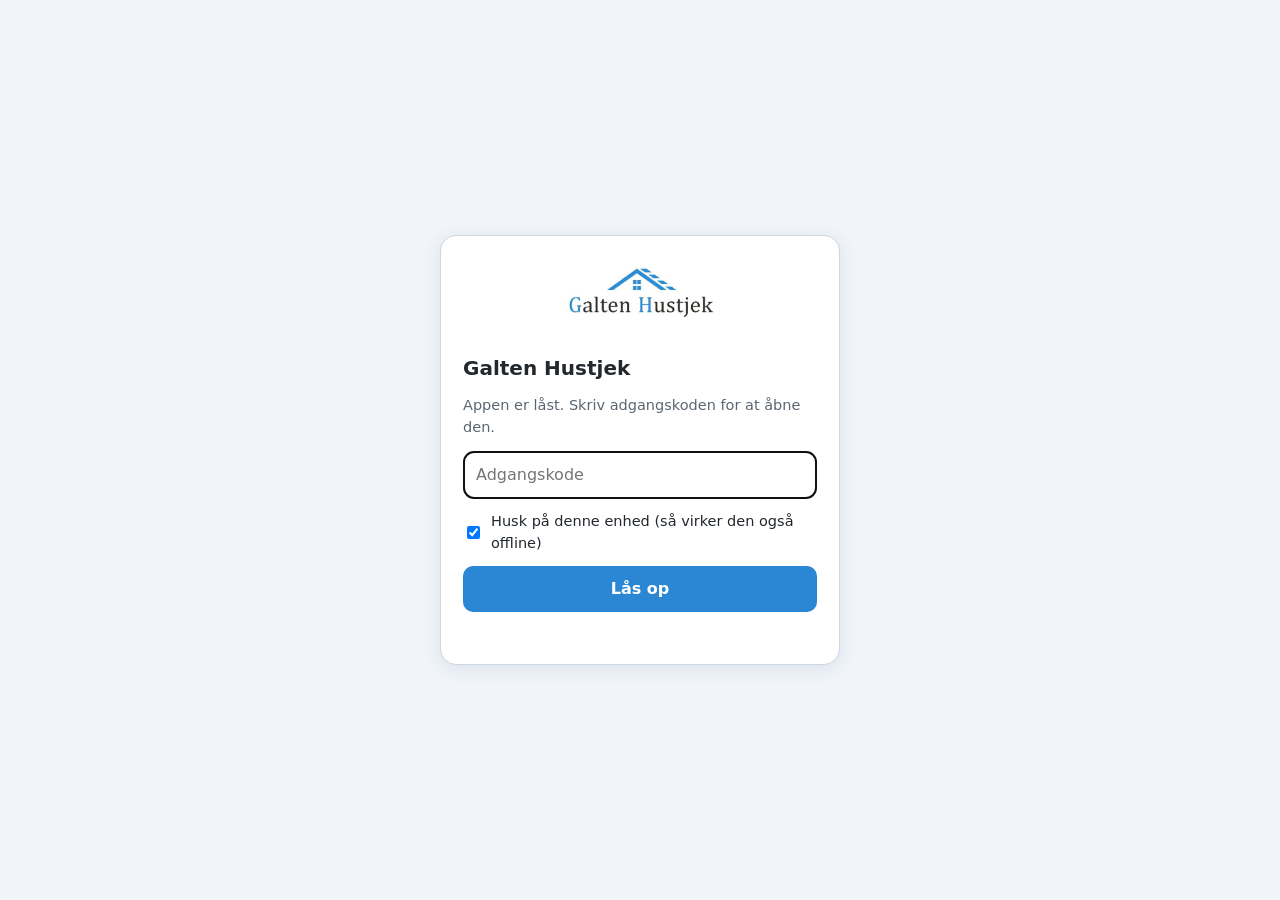
==== commit e24b9c4a: "Tilstandsrapport: samlet 11 dobbelte standardtekster, materialer kan vælges på udvalgte bygninger - " ====
--- a/tools/bt.html
+++ b/tools/bt.html
@@ -40,7 +40,7 @@
 <script>
 (function(){
   "use strict";
-  var ENC={"salt":"mxEg/ZRPu/pVFw0YwCmZuA==","iv":"HRullZ5QV15MfDQJ","ct":"K1ijpqViFawt/TE8fpW1PmZ6gpBwpdSoAGF9umxuPWj0hzzShS4eTRTq17Sg4Vh7Wn4ndlReqtazdRxazlcU3JJisz70NFhYhMA7JOxYL0IqMWkE0VWbJJVsREjKOI07q7wLkDuc8KJD8Jfr3KKCkJcOgd3LPC6VyQKi5SyoSqIZV0Onf/KCRKEdqWQCeHW6Ezz+NfeQUxMEmnrPyaogZ85uLR4VCrglFbzMIY9RQzl+DRvHypMJttLxcihTY8+IKLv+BY6PDoacnvlYUw4NyW6dhb+Kxrp26tZ8aZwNBFJIvn7Urh1t6H7MJIs7gviLH0HBxfo8mocH7eqxbbbyL8scKg/JPwaJefxfv5hnQgOidyWO43CQvu9I0yj/o06uumEBEozeBPTp1yuNyU8YIudX07AdOSVVTRmjMxpopM3dhzCBvfCTVBv2m83ad6cwFTpEi0l3hykoP6bzAwL9pcHPJ0/95H2RWVHiRNEtYwQE7/KfH1aU12KgepZx13ETFSbrcR7vmXjUwTyq3IScJKFpDdOcnQ/BeLSS6jKSwoAzD4PTpFQ9xKaC/hVJOcVpkSG817hsnYRMEfv/QLhTFWdW3sQWMiRf55oP+isoOqAw1QlMEOlFS5zsyeoFv5TQ1evYK/T/KZGZV/65aiX0vRAl4zZ1TsA1p1deVcuKljuEcu/oXwLnjJHiHCbyyLv4S4bw7AUdifptvvOthyoouBwQ9uzM/8SOfc9htlrFp7NqEzIYvURL1K43PQU7Y4YkUVp+gEKfjXjs/dqO9X8H/[base64]/5usHRk3+1kr5sGazR6a1m4+K7GSaRFCG40Xiv6lyTGNArLuewDW5bZPTFGnyCc9MIw0AlFyaMY2F23xKoWTtdwBgg78gvPTWwSLj+PYpEuVCQIQPOaxVBT/isdwhKL+Zi2wRo+e3M4ERSLW62G2RCnDzCfpe19XFkddN8okd+yQAPqVitNuD7Yf3VWFLSYjlHgN57R6AurG4V5SF6yz1SSMJYd5QSJCE4lLbqAeGSQPLFpDUTFD+bljvg6E/dQ101GVu133JvP9jBtLNHtL0izDJd7iYjdzdeukeCd7pzGBc0yXsG2g9CPNv72jJV00ZN7HLLXMo0lxSqiS97pjiHbck0ihbSvXLCEDOmXnWo4IiIhJRUWUDIdlNR4ha1eUyP6krnVDEWu9/hI2ymCed6MK934QhUpc+pqMMGDT6nj9eQlT4cJYtJU3K0qSdj/1mwUNlBDFrYUdQo1Mg4Wgj/OjYCqx3iRGoSqCTiiVLmpOKAOP5fS8UIZ4Df6grYwnwX8YOw/sqBr4jX960XFuA+D3QE3DsVwxToEZmoeAZAr6bWLbTwufuRT/DckaZ4UZTJM/Q4r7lZyTyEgH8IBVDPe83FuV8AK2hesfeERsqpgzMf0a0Lz7nOyZqYRw+XWORU02EpBmoRMnXDKNabibQ3742L9mH1lANl4iHyTRJ7hq6G9R5Wi4L/EcXPfivl1tdr2XZORxS+TDpsdKjOMCxeMz3C9W8kMkLxen2aFG90I1wl6oqkVHIQ1GZX8gVKpDJQ+xvhDQu8UV2LHAiua9tTm7F/NqFft5jmG4d5TJJKzpD4iAWDvocKxY1wNG9wee2CLlvEnF3mDz32FOZQf2U18/[base64]/miLVhNVioWoVdkSBVH53tt5PPgnZTrsi0HzmtrcFvehXh/DqHK8kNmZtu2ZKtHtWpKs4dESHIFZnjzcLqkkkFXdypwTzBh7MtZ0naYBjArbS+fn2Zhf/[base64]/Kbi/CTPZZgVwTHIf0ctAaZ7S1fVfcspfutWI+4ik1yELX26A1g/[base64]/fBc+HEDnC4g4vaIyUoRK5mhdrlMlTVud1c52zWWMxFOikAh0JyBqz7GN1pDQjx3Ps9ZMUpdTQ8sJCkXFlHojtUaVxFAbfNWOXTI0VWRaM10gYGnnIOs1hDNU18lO+2BVC+x7/owMcr8DaMXgLoGHWGGCpo4tedtlKIExra8J9th3nfKHG0sCOBe4AmgfTKkABbNKJ1UWnuH7GERhUtr/H6I9jrE9/g2bXPhJ9IZa79/kW8m/A8aYcN4fcAmvGkOrVbtz+QJPF6UbSPIf1IvMENHiZFiQb+UnKpOV3GS0uBwbsr5ISCfarXkaQsn66h6dcHgK1cp7ltw+w6Y7z/agUFztTtA6ABK/mJCmRcpzRskq05AoJscAjO3whUIF5CMY/U1cvZqcr9jHn9SCKyrTbpYzIVwp+mpSrepjuh1aPLVqZR/+wyJzGHc+GuQHHtgQoRRm4vk5xv9TkGiu0LiCseeywXxzbbB+BHz8lGYPiDLVFJXtqKDu0juxOSrwgoIaQG9biU0f6/G01Ao6amTefXWqgO7/L8/oAbRsbAhuFkRjv7y5RypLtOJUqUdsuxt8sOz6GHXWk3vNJDhCadKlAbVdxvgimJtLU8tB0wu5hP1Uqvy21lmnC6T33BCx+oiJn7kc3sKIlgqw1IezwUy4BBmbZR+7Y0RGNkQgxK+6PbcAiY5sTbpX+BIPxOq3oBzsQAmIBxRz5hK37pml+KO/2uAHM69gvb1OzpMC07DCR5udaP3eTQM7h4LOOagUUkdIha8BXah9FWoGlKFTr5YGDnkL5Do6rbqccy2Za8y4+FOy9EE9T8Kj6xrwRIFpGrh+WXbQkohsUrsEsnIJnki/Z3/pgxoTChBRJeEhoZhyjeTsQaL80VGVH63ecfexWgnxAxOxFti8ClPbInkOjIuHAQHah8LSUJhsrEdp3YtZfJhnjjF3jpfRTHa0WZOmTj60Vw9bOIV94DHdZUAJc4/V9eXZhJm9jyJmZupc5gNNfwUk35fZ9iKKpFLh+Iqhq3ebKqJnIZ/yhNxYJeIIOB9pJNA2agYy1Jr7CTiXuyAOJkmFJaei+BLDB8cb2xue9z53VR/Q0TF7LdVFsXg37Gdcy587VPvUtWWT4Z/GqIhPmd0KCZbwgCp4o0i/otRb5tedwdCOOPKY1WQKvcsZPAg+9bSFhVjPHdOGsReWHgCLNI6RlXWyE6RI0dWyTKpMwK1ZdsJ9fK15T4ST9ulX8vlf30aXtgsI/uHgiJlX+4p2H5kIbb6y6zt74n7nBJVIYFOCbUqOieziv2xJF1v3DENKHHH1s2DPNAuqVeo/xhYdmuBPB+iBeRVf/Hk0Y3a8+90ef7VOY/6YXmP+EZzYqBjrhsUdBbkxEgdCwX0k1vMdqfwYWPqkBrjj7jWZIphfS+YOxwJIQm559Ei2Zda4eRQ8FsMEnVg9SBHgUowrAHYPXtOj8Q3H5hcYxKHMjhuvSzO1R5vmEtsxTIn+0SlhmJUQBFa5BDRvsTVRbQfSgQzRhxkJOBessNE8nH4vz08vs4toi5P9cg/OJuvZ9DPthoPzRptBFeCmrzl3Im6iodP3/[base64]/MO2+UqsZhPzVXB5izEJfVaIWVliREBwXJ1wYbx9TZgSButdlEAxNHQCZDcIHbXHOvGmD03rsrEryojVcW/z/FXyQbZqEb9WMnMYuXZXWV4pwMHeByVpqSwtW+P6ovCwdzLRCzsAq/6e0/8+ZW8RjHQl5uIk35FoGmhSya1Xkp1Y6zZPixYuqdrF98DeQT/ZDgB2doY+nv8Cnizviu1TAM1ZlNIV7LWEie5J0S5hRIABDicwh8nDcZmJ6nA6zV34dvYzG81Wxs8XnvX1jEUBQ7stdQN/5xr/h4+DEO0o+oOb04JNjSdTweilOk13JdD3MwpE02VgoKM0tHDYNxqW/Jxs3X8GOdLLWIU75JBaqQP2BcPuLqSHvOhHSRjvfhSy1skT9jT5FFKJ4nzTnY7mVl55rtLYk9gnTRp+hW0s6lV/k4sBqzFRJhV7NQxhY/uUvkmP9XG1W6CQGnNMODMKPO2xAppS4EsLDDIsuwrwlcbg8WwWDPlxD5D6815oXltJ0eLitQnMtUS5cvbjklH0mx2bYbNccnPxtIfaZkP0/cqQjjxIXp2GpRC2pGHS7vPah1BJDKJ+xHL1sHwecDOdi0V6pO2F4pS26ZRi9GiUfkLLiJB63+wEXYnyCUFmD0EwcJQ6MdQk/yLDPn4ClAYvVc9/J8blaWRpAJiiyKTl0eW4rpomweJ3HRbEJsUueD7XHaA4HrJYEcvIsQK6VHxL3887kQz5FfROnXDsd8CSfTwYUFduMfJuITAi17zJvHq9/f7utIud4DGqtmlDygMFD9qaN86B/dJ8QdRCgLskdFRsevYvhDISivyYZefk/3mnA+zly4/jOiazjpYYK6L+jJRYf+Pmc8aVU3luBqh9KHB9NSpwmKPlTuWfHV3KOvWMOUI4yonrfmKJhYPDqCDgHZxSM4q7EEDft3P9FHSyDVpGPthGeXzhZj15w7wy9c0faQKlP0cCVV50CXIrEoUiUW2c0ZVBsgkjOQJHiFU84n52huVRgDxeBnaVdm+QR9Qzz6/4e9fj7OebBRH7yijd8QMhWjidnEMNNHTm2JB0xGshz401PSthj7KfBhP4LBRi3ZFL6AGQ8OYnrdIdqIyH85IJ7EcXT6cKA2wZcC+MQWCoxWfhLDWbv/geehufPQqgBeAZHeilQUY662P66iNhtfvpQku3lKIF/AD8T7OzjgNBi6MismLXvMQkpkYwJEyaIOELczGl5gxFFqhfm/UxNYI+s1D/S+TjxwdzHiC9CmjrCQw2NI8AEhZbAkzsdqE6P0ePSF9ipjexvx48hPXsk77QMQdaD58UlCgqhS60KdjP5tO3e7kwE+VQnEjaAcG4QeMQek+vgkBMvUZrHfpda+1fvbPsOkGY3IUnzuv4vLx/aibrkXNwmFa/PUC3249bosvVyklHxPTitz8dV0Pru3yi+e4Pmqtd64V6ixQku1VHvxsHLxlMGd1sKAvCxDNmUdVe65S+gtSfKareHvWmORdVCechI+PR6KBaB3FXTtoBXKJ69hPINT46f4hm+DFcWZbv7mfVwIW9+ieFhC7Zrqz5Vwqgi/GvyPF78DULYIN3WKn84b2YEmnn/T5q/bWibIDym6tVJXDuD3mCbNtsFR41jD56KH/RH/amPxrYwgqVa1E1tbBFkX/uN2p4qTxfrjbAgk6z2RYEQ0bNhQF5NWzXEP/[base64]/phtscsOPauFdH0t9N10QJpn9KLPJg8C1sgMq51qvUiAjF/6ZQnd2vByk9+O1DzPhqRdKbzDnQ0MjnzxI6O3ZLD45p1tAdZQmVy34lueJdUlnfczTQoOBGMMXRlZPm/XstDX8jJcXL079eY5XutT2CXkBUh+m8S+Gy4ZCmJCPiaX5a53Cr0JtwVEPBqK9ZqooU1NocoJc2BzQpejjO5/NY2wRdae2HQaLBmLEFqXyK7CwQbKfh/fE/q37ZzfPPeM5Bw7njO4Lsyck6otDS1eLbSREcLCSQKSaX5uyVQD37SyAW1tBxcRJTECFpFiTgxOHm4Zv+wU8RNXCtf1B6/V+pU1XBVdZi4P4thqu4GL0v0HaIf/T+Zb6EHFqGTlh39q3133JhX2MmiqhorYf80wXZ24uC+riXq+iDwuK7nGVDngkeFNOgJnzE9R2TzNnHqVsStsY7E/jxKXMJT5YY+i9bIcNgX628smS2rBDP8466qrZ9Lve2S+lNZut7bhCLExMjNPuc2Qe4LJ799uRU3i1iq1b5KhscI6VK4vU6MIoBAi9MnHne8ORiT7PR/IscrpoRvGEeP47wYSVB/H7n51TMAVV5r+jTsP59eSm1oKUR9S+GPVXemAtTeKHQe+OBe8XGMAHEYxPtdTeFRoS7oKzwWwEjdSN4YR/[base64]/77I4mrjwzgPTN7TtpHRiSbPA8erUBssiREr7E0d4/xJjxm3tYk+KI8GZTrYfcm1ONjbzrx2Ev4QQhHUHncpvKYvDlvp2Tva1noAOKlOw4QSRerKoOjQEa+PWnNdoyCjraxOzAN40mZhCgeL5l7bMuTsY+ixrX6dWcr6ke9Wp3crASQipuGLPJeX8ZXXLKoOiaFqpH9yC5ZEvaUe41ZCP3DzZZ52hD9gCFFvSf0eYwl2G/dgfJCdZ+9tVoyxM7m/N4I7WfoNDaUVan6Bn8Y0K0GJgM2NhEmZW5tH0xDwRAbh3V8q0TRbXoFRiqrxP4jT2pFNDIGLdx61Qr2Xn/eFg3VJ03nl1qX/TJwTUpXl/1sx09ssEj7NGEuLAA+V5I2vzXbcYQJK3eN++YqUvZDvkGobf5SpW9Ds2UHpFOIU0jQYFdFy+/9pk62vKL3WVYhij2wjPvFiz0i3W0NNRSJkXZOQgwzl2k4oeavdokG4BV/f/+nIHVMq/IKixrqLM6mfD8Nwyn/478lE9NOdh/MAwHtODdW0y9rXTlrmNyQaW2NQ/B3LqCeXDc2JRy3IlxDqvo/wAW6yJtvXM19IcUJ3e/[base64]/Abf3PpoHzoIayAjDO3mo2xW8T1dOlBeUmgCId2u4F2Z5mwYynx5TZ3tc75fkPSdhMK8iL6z+pj4LeVQOwsxcDGXUyIsd79hHnCnqxsu3JXxyatzdEUA8oo47N0qf3bpvRYs7OjxBONQaUxs4yvWQMFoByTFwO132uOm0NR6ZGi28rGMjdirJ/nh89tFWta1Wc88ekAFrbmPQ6fyYupgNqw+4XCW0D+0iZDoA4VBGRDLP74rDIf72adgJXEhcnS2HIIFNITnrnfd//o49u4KgeTGEmZdNMZHihTZC+jAwS3aFY+zLfGmLQp1fQ9/8cZv+n2Gzx/x9wMuXftveuJdkX5BXA0g2PTMajYJEDajxcMxJRTw9SpN4d7oNXlFsI2UfEUkKMW7lUk4mQHSL6p6F7pwMJEVHLhTilJXEbxSlJ5BNediWrrLxX9TbG5wDsJWzZsLaFwt+vtsRX7qGwWmpZhvRPn/Zt+gtB6KZ03FpddzL8Pm2wQU8WzL/[base64]/ntKlgy+/ZmXKb/hk419/H5ZZZ2CNa7Bph1shUjMMtvxVRy2uvQM1U7SdmSLzqbo8IO/tAoPuCjN4RE0rBHQtAyd4am8TuTGYNQc1srOaWmaD3E5+Rl5n501YzGeLHz9mHtp0LACScAltD43Cr5OXwKNwyfVTLEbWWJ9qdawFwyYYZ+Kw+n19nac6lnIqdwoRJsC+MVPgf6li2TcaBTnF7YyFQPgZrY5VW4jxQ0pjPCuyquDndyd0LLTqh5SxoAMPupfom/Wkp7WMNxYD75dw+aL0ri1pFQmaVPq+W3SYeaHDCBp7am8NF0siD4fk3s+n0YVk5zaXwyVSbMqPQP3zjHoqiT89tYVoVDKw2kDMubDQoXQ/Q9H+ZQCaC2shq5t1bhrFKGMKn0NYpB99SGR0KZHTMz5Rjui4i94VuPifjZC81tbBmlkC1UJQUT3VPpx0sYp1hGWfDPfkeofnIcW2hgyUu+951S3hbHvrqdAUCrqLUMgqEuZ/e/Yc36vDrdDRMjFwobO7slOsti8phfpabGmtelP2rUNpI8OKSxiCxfiScIcze+nsT+lZuYto233M59Gk9yels6EBJi1HR7ArUhKLcm8ipOzaXwEPAogrlZnHVmov2t03LNjdVtfMn1fMXqYIIC/+70Y0thSNPjRLeFeGDElqCEH5BdbQ55EvS0wRliPzyzwKlHtVtU1IxKeiMYOoKukfpZZ8g1VtMvNdnIjx5rBV7y4NQOtoZFucqldU14Rn/s0ph9LCpFgs0WJXx3bvel6LO7SeVJ2t/Oqq7pUHVrx4dfq78/krDyN6UjhgvZXJsmjVQMXXLA5+GQJwMS6kQILFhkYDh328fWPPpwp9jcTsGKyBiJCVvLyWPqYQptRA9WROQjYCLZXwvxgmwhbdsCMZeGQBAX6Mv2ZGQLHk/ZahcIzYdR6F9gv4BR12jJ1ht16LgcmMp55LX9kpyjj9LFTUHP1+HVU7Xl3tMSzIWogdfG32LgEQQh5HY57o4IT3fF13qinZgNmPbGZtJaV/7TKPqne3/OrW4BIlQXufZk5QqW8M/Re2Tx5sAHBZvpUTKOZtFwYBJ0sM4nRsb3Qr6CUxjIpeI+BE7F5hY9yJ1RHH4sx6yTgtEQ9jtIUJYNDdG0QqvRE0P6JLCSNU3usaIybT3cKyv9SGvC/Rj9WDvQRYT22xWdWEaMn5jq5h1jNPsf/X47OccYWX+itx9NQM1itvS+3XbEtqFKPYFhN1liiUBFV6g62KeNl6t1bFP09b9mVa9Cqaio7z0hyxcGOvVSZMGfdkryNVWTkOtAHRz0Lecx+H9/NHbFb679kkSegi6/Lpd3pdlk35e9ixyhZEd2QPMSfx15D/B+3RSQq5LyK5mygC9QW2KBL/zwGqOFqQovv6WKCdExH+5xk+mUYnKIzMeSDdYvmVYl8ULae8Vm96Ynk8TG6/k6bk9jeAKoW34WS7cOx4/6J3iXnpzoV36DFyZlzPCcDP6lMvy/ipeu6t8T+85Xk9UiVGYl3TP44O4aGO6txy1dIpSXWMbwu426kcWoLyqGf+S3zcD3iKUkZDwS3YC/pMH/LnHh4tzRxvIrjriHtYQB/jtn2i2SY1fGyv+jK3664Jf4PQQU3q5jG4EeSrlWmyt5ZDWLLt+EU6RX7U596ZXV/lQA/NESZV1RYLdp57NcJ9yMP7kkLg0NGcuwThWpNtYD5kwYfrweiYeuWe/Kha5ZwKrmaBE0WvXz7rwAOUy2Fo0xccYJE89zT3nBiiEDFA3xzlwjWjaLE7oTvCQYm/YHp5BtbdEqZf7qD1mrWUO656XfI595PFuCldmtzwmFHAtHj3OHylg03GQp9KnfgDsPqHP26wodF4i0LnfM9Btk53LOMl/+h3m8zpuvpG7Jo6PyklHbmslf86PzkarUP9o61/QxPiCvObnFCk3bbq6q/[base64]/eikVvZJctfTEJvcQoO4SUWOv+167o+QU0qnUp2b1qbfJ48VaU6bPuQJiJhSFyTOlpc58OuzfvHW35jpvloiRnWPX8/z7JjSNdqaOm2KRsTL7vydXsQxR4/[base64]/FLC7CQjlkEDkOmGK9+ILVJRVm0EfQreey/pS3noRfcz+jRCavqfHTdt4x9RF9Gzc8cJkF/Im+3byI2svTP4jnoARKdcpyPWZPqCorW8cxb7XQkDYR6vPEKL9ClYcRDTDdg+bVmQRvxcpZsAWIDcadDs8CDMmSrVX+Cp8TVXbbUxXuoNKE3Y69HkaqkDhU5HTZx4AirGhNeOQoMwEB+Ur48p//gGqc9qGP5KrHiBhOfy7xqDsio1CsPrRCKB4TfmKFC1SMMXCI85sWunjXl7ibOPYRTZC/KqrD4fw1dD1YW8k4QG69jvOGMZS6+BpdT7+83tJYOoDVtFLhye7DoIioZ19olteod40xitOBZXwkE1fKFV7BmhybrwMre1e7I73zdkbJ5uPeYIxzyqK3rL/1XdgFKBMxs1vCnxa2J1H/YJ4IfrXg0qNz934qD8mfOq5UdRw45KHGanZnv4aYlT18SSZr4l9DttVMi9qvEHAeN4smuOfweqmo8I3y/D87xQJhAiJ1xXG1Llbq3ZqmkBAmMWE0cxT22qEZRrH6f6/X104nBOeYElVkz0Ppt/NsnXU5sXtMLtGoOJFhQysCbBEWK0BtWzlwwQangluGc/GBSRRRByUK0TpLbiZWqnRhLWxqraA+m2zqQlGnWS8l5U8NXKY5YVgdFTePnMEGe51YsJxwfDzD3G441VV6Deoc7DOVs8EGug5PFc1uIX0kvulu3NRiFw8GGoM2mra0n3jnQ9TZIEcUANgFltiyGTcks/P086iAxh1jRKkVcz0uISdC/khCMTChUEcJGeGdJnzmoAZvl5wdCoUptwPZDJtX9OSR2WxC0ORrDLRFaregDgfaym+Ttw6JQRI3iwmXg48YgPEqOIxqkAb4/RCiKp5lWip2G8nE6ZeOkQoVyJpaY/WN2pERtayt8h7DHSasXjMfe5GmJj+YtH8BTnWpPDUzJCjAQGd0u/[base64]/0984mborwiAwKtk5EWsEERZa4r+y/43RcpCGRKVyJySdd66hRO40wuTiI3fltK6vLCIFoQgSd2hUJXX48q9VSN1OVWqs5x8f0CzhgisYDM30F+zLltxDygig3kbxRnB4h2zsYGR9RzHCHVIe1TxNisUYaid3fHmRslAyFvqBXmNajGbUDK1j5VqzzSUdj6LQLbsog+MuJ3LLtS5EqJ/i8vYklZCjKsX0UkZbqvWHn4e9PUDgoeiX+YitW7+Bey7mb1qgh8fPrerPmQDxdvAmTJPH2gBnVupMKohBof1CJHrf2olwOjCoVD6sUCRcKqccVaEPkUAHj+/npzyf3R2A3SuWpgKyMINtyD49IHFyzSi930F8vI+GdevrjYwa1K2UnuaESDo4gQ6P2YzAROpkzjeZsO6K8sAY5pIgF1KvxpLpekl9k1DpHQypKrbLTcH0iyt+L4BZhmOvAEpJpemM1zqbs6ep77gkXuGGuJoMkNkWZccbcwcvgIZ0bqpGQ/tDRihigAZ9eMtXE91KttHJ2r2MDClGCDs9G9ueXrip/jtxik2HTjCNRsGY2ieCvymr4ZI23bZzeYfhpQKGHvWFXMuoW09MgffsjZAJyAl6zj0dvTzdG0LDKNpT8VBaVfGQVRI9K1P6v5jnlEEIs7vaE77Mu1oegenCsvgL8N4APRIQsto1oH0gtj7GLJKrKbzcmQC/IOjRx4y4Ycz0uIqh/15+UltvWislymy4kRHk9W/FOBaHt68BxpkqSIS1CMg6WR0jqoEtOoZ5h0LO3Nbx40b427swa6BHiUm2FLns/qq3Cp0zoXG/Uvz7hoYO2GqAIKpW50E9VsisJteTC05qPc13CpoFwhL4Pahtlr7JovoXZvxMJUh008W68A41xarcyZXkWf34Z/SgAICCjQEkoOPc4n33eBuBn3V+b6VmtE+6zAGwkkg3+D/riYtuGCQ/mKYcZYAixn1GnDZ2WyI1PQkMWtNMMtLaHWEttV5dRMjgWbJYUbua2IyvYG1ulm0Y+KjHCagTzIhdo6AkCpwvQnpUbTiVHaIx+5HY/RYNnl4weTcqGSZNQpuejNl8NUnxhIK7kPPozf8wqzV5eKg9VzBWErvn3VBkOnGTJODC+LQrJV1vfKiFj5cM+XfKfsEdF08zFCMcClH9hAq07kn4hW1cYHIXvfCUwEyrCne87MdjgaOcbKPvgJYydgL2TNCtdE28t29dGQrliMJIyTiVj1QZ38WYFs+EZ/3MpC3HlWI17AJ07Z86pW+W5xA6+CqRwv0rLMbjVOe010akDrsTdkPJpLoIVlDcmmaM6ZKg798j4S8EGESkuMxO9nShyCJmvoRgTnp0oFCwI1Dq8IFrO0xDLsNsk3H2zpBfQ21JrWm497gh5KjtzSlwiWdQcb/uWT6uuWzqpPJ1/n1SKw21o4kVLSDkjP0Fi7bBrJXwZpm1mdVLnogbwImazTNeRquqdYEcMAYBkRL0H3yXfXOsn1FlTkfrlUb+38aiKrl4A9bw8Al3zVp0SB9x6O894lWmCYkll209flljtMCmtH/WWwBfHzKaXqe9qHfa+utgIp9Zd5FAUImlma1Buu7nzupTivC6YWUNPRqlIf2ImHAtdTljhffodr8UfOBneM8GRzJeuTDW4CUTo94D5My8d6HobSqOgWOt1eHSSpC1lfyGSdchmPJ7hDGDz51pBuj4hoEw4uFGvDYh/ULLGVOw0R+jHGBim6Mhs1FHHcyv7slYpWpHfAok93stKDbyTQ/s/D97n2duHOCGGI2A1IwKg+z0HEhDemfHMaK4kqxYOSV8bZ1PnC2iH2QzitdavhvR83WAWWfDXbTUnG9IpXVdOG215LvIDxolVceEku6d3tkv0j8pHrwLcDtwvkgbGkLNkXnSeWtKeNAp0mSGkjdC8UZKnyU1GMBeJPkpuQVKywP1xdxAFinQLsJaRCsUpP+Qf/+OdrIyvgudscZCIvSN3kXU1jUdBbyaMbf5B6D9Q7qrLGk8uBSySR+aKMq0g0yOV32cTYmIOboB/Vcc62Us5OYKhRIVNWdIltJcocBj6OTw0q/lEXxBDnN8iv2F323BvJyG0ajfCqcstwKH/[base64]/OPw/2Wxgr+0Tq7aIvG+5KeuaGx6eB12kuUD5CsExkWcPvG7imnmRbMfvdGG4ZqHIRzlfjCF1moPtypSq/FolrnpfXInwag3rF6VoQ6328UPvgrYLdjHWj/xWtjhOz/1DQ38jS61OQF3VD6hpN+c0Nr3o4/l9XhsGD3aGKeCJNOp8Sy3AiWqzxsiXeJ2/GtFD3uwAuNbLIaCErPGEffEwHCvuMDVecpy0ebe2QxwPiSk6m7aKCbBhEa4+SGQz3mt/gIWt6QHM3Jn4ld2zpxe8QnJMn119g4guIMdrDmC64ilAWMkAHjwj+195mbilr2fZaN1tu/JOpkAoAt5utL+NUT7xT5FH04Vs5EaUGv5uyuWYRWGgzEapm6wMFn0htjkBI8vdZ16aa1Gro4FFLB0o0oFc/o2AEzb/ea/ZX0DYU7ZDNEOpM5vUJTeNyo8jGIH4uSUbzi7R0k04zwT7S6+np/KDZrZpF1+2HbAaym0eoSC0InhbyIXhLBWHHWCl7pLjJeJijIETI9qaqgcZTeDJI3A9i3eQOlfGgfwertCfOVLtHOUg3ab5a6Y3LGS09RUg98N5KgSHKS0olQnGOVlk/sEjXOS+EJu3oMtKsyqwk9TKoM7uXNaksuBucSS9Pl8lO5ZZm9thTUraUHrVic16khIYP5V4E12AJ10NVx/UT5ROhD56KGBPLnf8xrgsnf+s0kFejuE73aKBCiNPV046Yffu/qZ//OW6NDvMSmipxArLF9APttK7TEed8rTp8yOiGW1ome46Pxtca0aT/EmhcmQKuE/ahyUCd3JH5URcLJI9w7vmGxUFUJPQdI+KvL/cuT7iAQ+4U3zXofoluQo3yq2gUQeNTn5AR2BeUF1anGIFIXjrnTMIiXgD/v4+BFXj8hw8ta8i3gHFeaa/4I4dMjf35dApoH0iFUXxXSmqV19VF9EYk7M6dKfv7Y6XSN335J5/9x+D3IsIluoOYpRXqFRKMceKRBjK9OLZtn8MtuPDrBt/u32lO03fsX1b0AhPVFfv4sWLKbYe7olj1FhwuoB0rM6YuJrrW35zLQU1YKBqhF6eCrcvKJ3/9qraiV7x5bRs1isixQWBU6MtokvaExp4T29ECGEekHUJfWUd6FFjdURBIij+S2otvFCiOWaywnErRIipsBfK9GuuJEhSBL6/pqX9ZPhFgICHK8keLISfO7TWAh5tyA/5X2gIcBokzrcr5hnveDI9oZwW51yq7W+VvQcsRZBD8dnA51r+5JnfE+6ygYSR6fO5MmCgs32ER0ETOZfB6oKdhsLdjMzVzkm7evK75YkRNvYDP4fBHa25rSEI0rmnJ6H2eZzjWies5rUbIlOul0X/rVBKs/k/iS0LrPPwS7vJyqandPcOoOkqJw/A1kGyj07wG6DwqpTXNF8fjdcvQbzG+/yyYA4A4ki9HeEK0r+d0DFfM9N2OuGa2awrfjGUxrXoD1pBFGDGVmL0l1Bz3ZVfRE+VLId8g3ZXQEBFlgfGlVRfuCAjDZUzlPXb5T6xLmE5B7utA++KUtWdUvtkeeyzWN/3CxR6+cRTjc+YqY6Vv7jyMMOgrVL0el/H/vQ6k/+g+wfOzLKF3pADawR0dx69v30peHAC/x2lkb05CEpu7mdQAVGfXubVgmpf6RMcdFv5VDsmVx3xSeua8wb3QeOWb9AVEVqyGK2ya3ftIrTXLYjmbPQ1Km1sxzJT334pApWXswfLnaU69zwzVxidbA2ANjuneBVnUox7h/iUzS23qznqaJ8MjwOrQbj0v4G2coZEzKwlymCQWeSO/c1PFMJi/gq9o0ia4K5UGLB4x8YkJEK8LmAy69ilN8upnQbBTxsL9Vc8YSu/nr5dLJXVSbbrAVwdTK/TM155c8Z9h+vrdw9wbA2nJGByZU9hubnja7XE1ws7SOVXFJspgGiQWvkRU7a1Sxvxc/vO0juy+boW2GVQUy+5wG7K8VH2QGihdNf+Rs6+j3WZ1hhnZhXUPxWAPSODKdggX0Z93aMkiNDP/cgjUSCK1ZdPHI5Dpy5rr4BqqmmVmDVUgzOfSBzCqB8ZztZNcOiOxg6RTset5IjMLigHsXebTOA65eXEyK+p4CSh+7CwEZxyxt3Vf8U/D9WBMYkDm1sLultxizjtjxOu5RlBejy3TgJNakt+pm7rYzuBTzJ3N2opPs2C5nexnRf4Pezjy2ZNKhLdr/IhKMOiy4iEQ1H20aq4Zz/nir3lvG4eCII8MtVi/[base64]/KUjxRY8d20ElRdbkFl+fB60tdVPEHkGUNCbRLNKYhdWM3uVOu6FJw8fzJUnl/ELvNDjEUfqaPmBLHV//7leGyS5N2U3yUxd81RfD0Fm4oqJNhx7d0tfdFad5VYgnPqmteyejP7f/lQ6lfGCujQjVZ66QQphiL86inqE91RyvAUzmifGiutB/tGMXr8sWOgh/[base64]/P10aNP3adL91yuk71AbFGdHufG/rxqDmeSZDV2SEdH5l7VemCpVSgGPXfnbQRLFd8jrpOQVoSGmSj/bN4EM9gWcTaf916aMnYSbHdPrEXNqTivhAG4SW5pX6ZY+/r0wPx10lB/b/L3nk+2FWnktWLSFMmOzDfIkaF/Yh+wzDdJIFy/DCMJNDH4p+q9acZAHa5h+0JYlp488EUhtiIMtDxGivc2hzEmdgYeP3nxLC8q1TERbm/5kOhrQFTpbWYjVvG/dc4mpu0IGUY5eI5C4oZa1nfWKBlsYc466wmJixRVRWttJ3NE4gyAbF2As0Af8AcqTEqBTWaZ9CQoLCXo33C2AvUyoYMc/+6kCAs7IAla+TWfow08xen2Z1yeh22CnYV6m+/U2WF+t4gH6LiqjupIxXESKggvq9wfqywC0Fwy76mPxUYOS8Tquw7Iy2VYICZ7ogFcgkzfCAO91au0VRaqqXH06ZmAkv4mnj6GE2FOWCkc9BVU2I9yxfEv6eqfFX8wTwV+zJ5VwHyifd9+l7sCvMc22pG8D2w5M7YzfY0eH/FDZHZ8K0ca5pQnrS7ON5423NnUXLJvHz0w6XgmFQUoQKZetUYjuwCMcTwuA2TvrKwxMVyydbmBNiCvFKNW7YtQbEHNkkkuKKNsBfurmLpNpcAb1+sx8kCGWslYHwt4XVEwNpR8x07SqwC/s4AcMFVucnizAjH4MwYJ9s7ACJMZxnNc3iAZS74iASWRmvOpFEAMwUqAjJvm6ZGf0vBno0NrgRi+dg2nNza/12GGbeNTy1LuGuZj2r4A49ekk0yaC6kFGiLhQEgmqmk/w6gXbukYhnUCj35hYRXoTWCeYfEMi1J/eCBvAUX7+kmz+JPaNW+u6D4Ig/pqArWJ/FmgqyyaOvXyr3WoERGX/35HHVd0WYVX6ZAsliEKwd1rSgUdwYhHqYUKLGiG8FkXA3Xcn1ocoav3DaOCvpZYnaeLTlfWXwuVAolDNdmS/lACUWW0XiRfBnZMnaUdjkXb5K1b0KWsVT8pK9bVsYQgbql6ida2hFRlvHr2bCH9mz+wIlv+rFvTgkFvr1sBazNmz1IUm+eWxG1vdu6Rf14jd/GiaYhitW5eRJQw4IMyABb+Y+1mhMkP8NspPqm8frbm3fFtOiSxi57KJ0sW1bNvPH2pv9VmZnLPASE/jriqAnegdRTa/xxyott+EwXyvnM06YGj4lLIa8AXW+X4HkRjdQXWXY4e6r7EHBCfG9V4qeu2QE/VJuw8QRu6GmUNTUOb1HQRsNgdrYd7aY81/MtT4GsaHH5VaFjwh2Na9GxNUy9HP8UchjdfBU/NJ03dNqz/9qPCRjFW5zKQ09vww8aYUZdI96go4BsktkAMfQYpkg48XKXV1ze+pE3/[base64]/a9bvU6Lin4cr/OPUi5Pi+4DHyrTm7XVD0TZqKkFBZPR0ZKpFSbCp01zmJ2JfQj+1/fm7EIfHHBJpyS0Pisv4zcWdGYenwK0iGgzz++k7makEIrsTjQ7LxXFbaBH+wjkj/HV1fhkzg6uyUQ14sC8l6X8xiuYxkp2SS9tTNpCjbOJ+LNRxOocFVwvekgtsaOO+dP60w6jw6O1PzkxY7H4oz0WqGdtUSKnvYoNlqDvC1CinMEEGsWrAzo+4aeo1t9z2qDUiN6Aff/+PRffvItcM7KtYjcqhukmZpFzM8lR2PRIXSlHexBxZJthbx9FDZzU/p4fLQvLHQ5w/o7gzfPska5kLI5ulxdaRvTVEpwqul8qebA1HYTaZWfJyPCpMBIVjQwOkGkRY++PQl646utXcAc2DvZM3kfW2KL3fxjJn/Aj7kBgE/33bzs373Nw5hZcXORHyjpHWndXDydCOq12vjgvbKU08bHvmnfu2CDRr/OdiHX/0gm3LwDXLP9F0vQrrDDQNS+Z/Nu/rd99aIGuleQjw9SVmxCZSsd6yV+ERGRCwGYc+Ef5xDh/BPt8czcc1LBD1/OnXyGRgjZVPjbxm7Qm510l5odZM8Zv5eYuEEyqfpDc6zHkHBLi0Hp+hvhh5fKraYTkahZSLmXOAjZ6x0mShtXT2T7ffXjYGteSevpkNrO27/8GohFhsl2f5rkSHidFuHh8F5pXmpnTPTUV2xt5FnL2vTTUH2z7N/pEidtYh2ls+1UXQ7UALZlKXxpprOW1iv9o8rTKyeXWhss0dAqcN23UdY1ACn5zypQ6OljYaQOuLCPjqxot2k8kZOA7Zy3F5WpJhuL9YUJTdhQ72WIY3y1OVyxuJxAE9eIPX5zL4xcWjIn7/[base64]/i3kx25SaxNqTdxQSSczgqfT/5H8VGOzKiVdy1n+5yz2y43yv5RBiyRW4+3WtXYXQy2+TmAmbBBqXj0Al2y/ue7R8mpCpQZLGiNI1ZEvSnNMbF9Q33rL2YRc6uHHPAI/d1YHVQCZrH/V/3JnHTUT7XAbtvO4CdUTYXmbD02ac1FxEVH62EN94IkBrFcz+dXFJIKjNfzL21ui59kxS/U2Lun+lSAbNxTLl9/saOe/ZZQfEH1+r66Z1/1SqA8pxUlEGSo9u37N+of7EA/tqTCnf2kUTP3e92zrQ+H7rCY5BvpuCA6xFhY7BpTBo81Ae8rmluTceRby6Y9EAMeIejVRsLbjalNghzQCK6vUTxEJ0UOOBXDnT1Fgsim2Hvy56tU47s/dpH9EkEbUf6tsNrx825flMd9QLuzDv4DIg5Cg9A5UgxWah1jlQXTBmzAHSerIdbpPI7dNivXiIfNq7IjVZuR0Bl1f6FQuc59BIc/4yoU0eBQi614UcfSE6NuitvR09pj+jYV+0WwW8Ru7X3RaJ/cuvdEK6aEiR+bj6pxsdRJCnWmVt8qOQCLkB6LUbSXSlVxUBlSd+/[base64]//HGJaCH/YmxpjAzL2pPUWP3Uf9cxcxkn2qVbGEp0Y1pst7D/bik/[base64]/ag+Ci20yaMLcBOdNnxW1Wj7SIxGnmj178e7DO6jhIoqqPKHdYqAixxInGjj4K3+c3jLrSS/7k1/TV/epTuQjfyWrCuUspgE2+T4G5hoyAxF7LNTROlDqQLTWACV1tF6oz3qlJPvWJodujanCiuQ3fC+GrFpxlaoqDza1nWCUHXFztDoIwZCprcnvtW9Uy6YDevC5i33/EZQS6zOpqaOiQj97q10k+JlnV3YJaOLG8FPv8hxaN8JCS/TkkYClqwsQANNXQIqYDGu2q4e6sYayhpWW4LPbtB+VBT/[base64]/CdsggbbewAPHZU0JoNtK5QZe0OObXmuzVdwCAzPjE8+dyF3hVmNzsRrmEjscyGeMIducSRaCQ9GAWv82kWyL225+zP/qxN4/NrF3e1lH/dDRFaE6Qt8K7nR7S+s+NUz7UdIe440u8glAZX6FHZOp7Qe7wQSpi2q3ONpjflOugHWK1bXtQx1H19UBkNnVapInXx3XPBSLAjj3zuxgkHgQHInRcrpYe7UFnNI6/Mi6rb1Mpecyw0U/GUE79qH6wxJlUdN2w7M0a40pwM4B5THfdkfLQxDORXIhcUDHgF/RPoyzm8n2GZSBZ+hCM+mvimIiK2XfYzMhvkg7xYYSTcE+jf4js/k6wI2FMtPdAFgoqtClv7YkiiH1ZaO/Vy1u4Ml0p1aJjTA6j8Z6+DF0XC6gN3XgDLBnFyKLCQjSuiTEID/XmHxPaRlhR7lbny539qVkqWKJ2Tbsc6jZXgi26UUtQG7ViGBMD74fZv/xaU0sgWz1h8xAPUvUOzX+QDZDdIhbT7AnoE9yGmGDMjq9iSPodA0F4+qA7bOAxMrpzZFWRcNY1q1JJgZMavilR3+JS6+Mnn6bbPH8RiokTWORziGtYR6PB+JLpNJZ0sm/+NPaPc17YWzYsWsUpiXdjRmDT5PT/Ll/wcuT/YnZ4fg6DVSwIWn1NSOZjH0Anwbsm+X42+ozkRlPLY5NEGAHNji2bLMSq+7SYtS+PXiafiB1T7Af+0LwkbmZcTmZEcVQzZj3cn9FhfqNLso4UUWmivVDGfw4DWZc2mZhJoW0R1rK6QEuCtP+SaGywIlABVjHsTaE2illLmnfa9rXJFZbo0+bjqHdCVj/rsSKuJZUDymlc0EPeuewq5R3HUeKopf6t1v5Luglr4hlYJRP/bSAkg903XA4Ar9lTsuAahq6HC13TIb8L4Xcb+IzohTxCoQQqx10STKWq9znmXWTLtkbbGUwWWpbUwzynKu8pZ9ivldm2sX/Gb04B07POyp+E0mpeMstnHRU5zY5gsXzHq8G3aQKC7pdaM3Soglm1EfJn75CQ4FoKPqBjiYU427m4e5P9DWw8dgCtPkCEM6VaP5M9dtOVef/OI76q+od3fqRWfs8M1sVGnZvG/wep1f1/gqdV3AE7V4ioS+EM1NN24VinoEe/bS5Wst09x3ddq5tiRnhYPawVg6i0HuUhGsOcYX1Pmt7JuOmkIVCCVQR6NlyetbGIX1KcC/GSqqIEo5nCu3Lc1ZpxUabqHHrP24PlY4wGaKUXCAq2atcNa4SeZEpqM6Ed//UXXmETMclGpAWE2rLxtVXqHwsCIyPO7mi+qMSQwFrxtx3lOqWUCyAd4XDhWdKYaadiGf+tJm0np6BjlrD8/94gKY9vN3G+VTNMhTvZtRSCv0nWTsSHAv2gZ0+gq4Lpmm0ljpfg57vcJu0YiIFtXsvbAwCbJovwDYLyylMTlvOeCwLmcAlpdCULMV8OenUEXYNCGE0kJ/JLHyhdXOHefOA8xpwb4GZ/L684AfrCLF8y4P1Z5R+LJYiYhSSvnKBd5VNOps0gP0HDiPZxh6Xdu+RVqmMho/SFjv5h+eIXCbko1tlSyMn+OPAEYA5DIUINr81c87OUvOZapeQwQB8ctNl3lZwonPeML9IXHonQjF0uHLjF3RbT514IC+O+PYjDzAd6qRvSxSrdyyStE+A8XQwq5pxfx+HLIE8DSi4ZNc/v4uiTDjVOyZzzG+OON6qupFEji1mtU+oMQHkE9X345hw+u9UhvwWc7LZX13OKB9v/9doyz69GmUt/01+PU0ReEAwADQP5uk5WdrhoG0G8gedZyXChWpdWkAPbW/Oxan4CNF9UPmqclMomj9IOzt35eCPBZBmN2wtzQ94aLd3HCAf2RxuzuTn0k00QyAbXurqx3cQBF6MYh9gUhXp3ToqbGrs34NWfNGdS7KXsyX1GKxe5ReFxDe+SFw6e5+6wl6x2ZYYRU3BwsZF8Vxhj/e1kqkEAQq1yOcwrLVvGpVGKZFxQbL5kfNUIKo23ws+2a6zWfR185UXlbb1cBySey/[base64]/cGptHvEG1xOjDr3HCzkJFM7ADkucM23wRKEMTbpEzVCXBChFPksAf02JtDjz8b936t88sxhpUjP3A2MPg5HCd2wjzlMFvt8nF/ee26QAowtNAQJYGg4ARUS+7gF7K1eW+mhP8J0FrOYHWn0Q9MecyVWNf5CDpjk+T5lgHpaMWKhvqOKgoye3+XfIpLfU09FsBpi7KORnBHW/IlzyJoJ3mbYhi5LkdL81IcPk+79JOewytGspiiMUvdnQV68olGxJl6Bs5xsX1YmBDTxiOTS88RHg8IdvcPoTVWnszP55zOVfs6yUhxHrv2Fougy6xptfp3dMQUiCA5cjuhTYaz9xEFuHeaLTOoOPCaVj9im3wlWVRPS8B5IxyMRiFtseXcZMFWYADbNVdbaj/akUeB0+PEwk/sRFrDg6tMH7aA+ZXimyxBtFR8hALp8ryK0LkH7UPPHVoWdivr5Ix4ivxS8mCWqzQmY2LlMGY8XbSXWmgFg0+t3mAgeBVkjuEYWp291dPoEQ7AYAA8jEz2GTy427CeqOnJlNdEtLyKfjwWzzDd0/peSO5guEB0kIJrw3cZrPmP9nX9y6LVumJSATh/YEPuoXwq8V4gDn4Bc47z7T9sTD33jTYh+d4ejP0PTew+WFeHAuDo29uoEaN12w2yyvBGPWw8Q0gGmLG4kgw6lWKhSVmTVa+i80WdsatAxCzLlFIvU77sj1RlTZSGZPWC9Q55lTL6BoOqzRBpEQL0qcYzVBcIwbeI5F/[base64]/vDHk1obGVUBG3nZuTLRqtdiBKmk9uZMMtz8afkgkMGvsTvbTEfSg06eGKdWwT4TyeWUNsTnTJayiP/3HAhYEHI5YXJgpP/ZrZlwnCJ4gStnrjcKnNXARtuKrvg3Mqz3vJG+P9jnImA4ixVKbwFEGeobKwZPPj5abYySssrFM5VCtLIXz7tH3RsnydsGalVWT4wJO4+wK4aw3+RFitqPDhYi0xKp/HlkRxrMWhW9AuLdCQPFNetYjLs68sUGvfx5YQ74hXj0TKhZKSwx/nfl9BSCbb1mCf3oaztAb25nqrBptQg4QHum3vceLoE+K9FTIshYRwYk3NZWQMTYT/Sx3yxB08C0zHZdxVMpWyl7MIEd9hOUYbdVdDoM+33jR+hwcGX/ZZGO9BvUguYYP6uF7EAJDSKMFm+vPZ6jcXev1+esTdbpysoo2NPwAkajFzVfIXt5FNMKbp4az1TROoNi8Vgd8vAbLrje3Xotn+Fj0zIv84Ln/6KVrPxKej/cvxwkV/76bSE4Vp09Tu7bHb5hiFYPvhpTAFjD4ESuw2cU0pLeFvusf01EaWvBvEJRZnk8L1C+igLfEF3wOcboBfSf/lYtJMQOg9cVbiXOT0Ao1K3kgxjb6gwJ2rvWdWdvv0iLzzc+qss04anRlumICqoBB0rVusoFA0HKDPLt1uJ9X1eb2XS0Adzub9+vhnm84px5hez1InLaE2pzRCJS/Xh+Pu291CJa8zhV+jrVSV58c6hPTikjGtogHNdIlHCiMPggM9MGAImwo/e9dH39WnRdjpTo3sk+udib2W3G4v//Fq0/na+Zy6ERm8AczfzSq4HItfkbOVRmau50IJUwlsCkEAaseTAeEWDHibzXiA44HZHg0L7cPUtj2ObjRZIYJcjme0Elu45wGEOqJSKk58gIB2K3/ET+WSoHHwBRzB2X6KHekRpzQR5Q/jvcQpyQMdAIUZwztkbcSgRcPumRhA961Jwvd2ie30oDFFiFsKtx66q0zPYBFJOh8/41Cm+SIBw++1ay79k/6SFUbtrN4El0jE6X6pqfYAFBBCLOHvgF8tq+v6iq6vV38SkaoTVEdKxJ2t1EiRmgqTA+U8yXPyQUK9lJjjlrujIQow32Pb3qe5soPAkMKIaGu5ahnFzOqr/hzuMuvQIFQq1ZriTd1LC43asCUztN4NmeJFwIuajaglJtd/umkrlEV6RLoCw7nl7zWb1wndLfHJ+JaIg6jCO1tFr8yNgsuqYIysdlCikg7wIPAV7fMukjAYhUNH/itY8q6PbGu1QTUTcW+hCgpqOQpL4lAaXAXK7Nt0bYG10bEJtVa6WAh25kixOIUi82ZTGhwGPYVyIJ/c/vqm5dMeUyCWMXnatMwMW/9ifGDedNfouzv23zsv5YInyzsgXlkg4pxfN2uyp6AD0fqSLW5pQ7PlpLdmUMg8QI0/Fg8J2Okan3VFl4EvSt/OfGNa9y8CmmzHV93Z/[base64]/1S4clcTdGRuQNcyjHOfX5hYzxCN8cQ5S9Sl3LiF7ivIZQLqLo13z0m3a4A/1yt8RPCh7LzihtEYiGoDxv/GbgT1BFfBiydWQMdIhqAlY64Lf1BGHrTq4y9e8IZtwALDHheui3oD1kCgWcpQvLkFnwZiM65WtMTwcbtxQjkobL9zr2StEdPDmTNVXrG9LcrDWYFd5oTdZxwd61qteqZHQNlqUD+B3X7q6Pm3CoqAY6sve/ZwibBQTNMdId2Nrhd3ONmJAWjK+OBHRIC3+AXfGHjCIRa3FHCzHLL5Nh+vyRn1bV1glAbOvsvgDpoPgXi00yh8z0gLsN2XTPg7rtDIRm6E8XteH7DryTdH6HRcWaAtH2OckjHYbEj9njBIVpbniqsEC9d4SDYj4EPR+L6vZkPetUv2eKCje/D+uUuTK7/xadBUZyoU6BjR0KUuSP4iXtuvRlo++BS01EM6i/Br5GMu1U5fVX09IBHVgpuJYXJb/eqJ8+34pZVk8jUGRkiSqJ41EcZ94o7dR/6sa3q1LZ/[base64]/4yBu7H1aZFv+jhbriLAqACjwH+HhwMBaPYgWrtieH4Ipe+vjCV3hrgpUip8hdyJHlLCeB4aqiQ1WiYp660nImQpWDows+8/dNzhfjMnm07e9mfheNHynV+tpHScGWVyZhDO2YJKorqxRWQGPdzBonJLH0Vpo8CRsRMfP1MntPinoT92R3H2MRnN71/Sx2vOj8f2ji3lzvBt6hOt828EQ9aJt9rEU7ZFOwZKWQqtBqwM8khxpyRV0NCqu6PP6hVEAlFUcmhP3KHIGhFNch2LHWzM3b4LVYYvQ+aVI5q6KJSA+5v60/Tybit7ITjz1OFoVaa+svp3wCsdFTiEAYxo60DVAgknV3zwmKXlZffxrZu9sItvTrYRTGt+5fKfwinX1ggfIUmGIyi7AcnTxlsFbRXBcWfLz6k21bZm9rOTEn/JuWxTXOTLfUr+gTT7idWEyydxKn3ThqmTwvkxlpYNfNk0vy2zqESnp5UsJrf0MJxfvTQuYVivTrZ5OXn1G4SZubKmxwUPcIcP6dwJNiUC8Deoxy8n/PbdxXPef0mSptYVMOgslsmF6wJQK/CzA3mihbPxAT4I+nMig/OVCY6pD0LrVYzhFycvnfg3hX6f7w0CYjns+84P0cYlkV6GUPn+RYfJ7q+J1IMtIyT5wPSdSzQKGLYwgA2n/CAeElbovhDBuyMA4ml6Sj0Cku5Zk9tsx4MZM0axTgQLInX7WnXAKXynaPZWZYpB0oIxYWgJ7w1+R3p3aVgzbVQA2iYSb2yI53InVADdm6zY7bH4nVPjlf+VbK2Gj6FX85zcaUXl60cq/uXPNOiVI1a9zpUD8/y5DmIY6lX8wyG24UoRdW04N37kABufnTGsfdqePjEAck/+hzND2BvPJHkx5uIrH5KSRNHTq4Vd5udnonnV4j+cpHmEpSAKjF2MHnQXihGWjgnQgTlfSMRnvOJuJFomTcld4O0ha85k5eiexMGvORNQRN+CEcicG6W1t9vy2vSylc/ra3tlRB2wM0K/JGC3TQTlWLDPbVg8u02CmuFfNhoAzmN+ZHkWYBkZHErnjCUBRfcRuiPJvB022Rqd21Uyy4M5o+ZB9pFkA/[base64]/vGxUe0nMWnP+EjBy0lZCB58f0S01+UNVVTcmRBGw8ovFF5vpu70fDln1X+BJqKM981Tt02ZcgOQwsOiwYl1abxYKvv9J/NNiBg/4kFYHt/0IF4hASHJPpTeqK7MPLqRodaq22LA+DpbZNxCfFEeoMDnTVtCbrnm+H6RpvB6XjIXkR8fkMULEeWhiExY48OWQPZ+D5t+h1yv/QEH2daKmjZkd0euNvj9MqTmBMqZDi+DNjgz8VvUMgWR23u9sG7POBdKnEIDbuRPj1YF+1izOt9jxckJwEZ3wbQjq194D8NLBNMyM2Fv5mgnmAnBArduz7JmPVlfZ0i41i8i4QmE8FZXoPBsScSRZSnEWzquHkD/NqRYVJZ9VpWuRD7+ZmTVnOnClKxqYFyStNdgsy0jt4J8/s3fkTiWPWKFd8VOZ/yuE+aD3sWIrbcbBkrOAmVm3/KlqNKtNl5TIO2YpepHwEfxLXi1r+dU2f8dM/GaNfRPztkcQD2I2IJhNfVQxy+BSVZZJPcqyM7oSriIXh1eMwly4SWlG/0si+fxmoPu3Dhj4IcNPJlZrrU1yxDg62atOp770rPtXzhIMtcsuofICF6/QRHteGYmQTl66avC7/QRMg6b8LmBAhkLuwCXeTu+B7dVkRD020hP53xbHUMPCSG+j9y0MtIqOmp98l80GVZsT9Xcv+Ss2LLuDxytG56WTdD/IPI2WR1KmZuLwNmKvYn9gwlG7mpAS8tr+lLkeYXkrA7abd3hEvAo7qgE7MiF/euS1YtK4PdbZ7Uh+shYNQonOQC78u0gX4VJYQr9kYEpmHpLHdohH9FxLiyfrb/XKHhEfXJGCmduE0aeKXMoG/d+3zV9miqkrcRWqv1m6Pwmdd/l49qVmM3c1Jrl5iSLctr6cAc7goAq7hnlmi7oSPqDgAWxSq1QXIXUcqjxoFsw5C3fk/EvtciYyJ2Jn/wyHG3PuIhM64c/Xlnn7ZAXHbw+2vumEijtX+ItbGZ0a9F3rGm8X/qMWYDhEBNUAII4M9ZNU2rFuvNOyT8jpsspUmCCxYLi4sU4QGQS3OGTI8V4/Lh26DPyMCk9cixsegV1RZyDFFYQ20WwGiFi1iql2XZh4+idBeDHqAkIgbvKD6lIR8U0jF82IUr4DX736uJu/nROfJ8cE11UE4Tv+KJ9482oc7MwDmEkwXC4zzhZHLJbfYDhg19KBpIY8xLWUXSzQ4PP+LVgXW1Q/i2uQvPefJfxJyLjyvrfv5tY87LjWfmSjK+R6aRsyIFacgqxspPbg5uEVhbqXhtzBK2O3DYIqh4fyvjpgQkZ5mVssbZDL97tZpA9173hUpFUkqr2wRHzX1PqXNYp2pjBbMo1Xj/X7PFBf4IeYoXmiCoXNLEWvdtRZVrFHgn7eaNrZYyUhRtY2Ig5lOXs8wJlUIR3pB4uXyJl+Hl31VIWBdIi/pHvTRTy6i6/[base64]/Kj+Mp7YNJcoqQpDWkeXiZ8dPQR6ZADxCC5KFkWUB0dyxTeL3inPK0y6/Y9IKBTWtxg8iP+nRBR4zcxGC9v/3srhObmF4sQ1QuZkhgXa+smN5y6+RgDOWSbW+KyCIPF5m9J/[base64]/QedwGlwFwkDgGJUvQXxVCZvZY/2itrgePuevj+R0egvh8ufe7YqixRBiOIykYMsnEVW5/VmbJtzDDS665unK+CqBJ7G/7ho89vqVMbX3nvEBberKDQuQWyN8Z5wffOfKbJuuqg98sKYhRvq/pLgt60PqNcuiOI9+q5u+yFjUNW32QE0wzbhmiI0DLypgBTOqpZUkEe7TxPGWYLTFNK0rmi4mb7jSusrQpe+TtpR+NajTgX7fifgWIxiZ+T7WyByH0Sm/wF/Uhi1oF2hU98XJGvtuv3Oxk9NS6lUEEwO4dhllbFWk7DJXbEvnFX/ekGJP0jd6pldM5CixmBSp9IoZ5pgUO71Ubc7iDUhwgwuL8u/mkv0quPd70+hdJjItrTd+4CyvghKk3NFECrHDIWJVjbpLk9c0E8j2AFpdFbi9HZ7nJip/EfQOF/12KCuDhwJK/n+XT3A9s1WrPLBAV4/ipygg0JOayd6ft5wk/kzqnji5hRsf3AKDtUFoeS/2yGQtleqUdEPdX9JW5ngfsUr42SEdz4slrSJBEVeJWSpwoSrge+y/uZdNf3kTtcoPY1RFonO5670hUC83v/SMmxJzhwpaoTE3Lw0xdRGa4eNgSlSNb2LBc1Iwx4K9ET/4a72rOcp4pVYdyOP+D4MM6snc16S5ClvP/E2l5Sy/wloKR0Y4Q+VpDT+dFYICCQ8TokHxh/a7p9I9MRhOp/WS9KYnwTwY7gZlGD9/[base64]/vf7+YszQVdjDaof0/LEqsOnguqYXuVPqGZ0/Rc7j/Mks4u1lOE0d6o+GSgq/VuUaQULUTWp2uBKoWMZow+YSIenGV3GKeWE2pwVPUHhjZyDw27Um0uJTr1A7xj1Lyb0mjNdDuuSE/JdgEG4/zh8oO3IU0+7Zb5v0/OEVlLLGWFyivQsdV0FGws2Aq6y2ceVTFYO4jCQV9MPiOHdR8WVZlRhM2XcVNn3MLVmgznSbylLy6h9gdJaUnCQIj3PoJvaZdwmXBghZqaYEYwMvl2fi4rcvW+V8k6jIR3OLx6yOwAeBnAqnU+skE5jL45hIKZo6SB9sS/mkW3IOiCENamt43lKh3jYNOMeAiBzi8oxDKtEtz6PnOaHsS5DmafKiG+JMcH9MiXoztioSmMiVVbfcFDSqlxQPdcjw2ybzyMuuKFqqnPW/49xUVI8pDC+hLWvN9v25Lnt2kdFGxYY8onA5XM/w2tfpWViJPfvxsgI+VHpdU9gZ90NcxonWxDfjp67pVvUMMKadR9PBDqdZYDSXXZ+NHPnEAUh5N9eZGkdk/D+gvUKioz1DApc+t0gy6MfX8SVpr1sr+9EIs53RgbloBIRuAQktjyILATtDvwYbj/1pt5qvzXsSTHWcVk48kmMDAXc4Wqmjqu9KRI1EdN9+ANg77OzWQs1BI6zZwnXgwBiwccuz4ADSz4ku5G37qvzpupyWPLoNjICymbJvepf/SV3vZwh98q9IQdXp6CjDEoDgmkOzKojSZicdXmcWB0Wx8ZbO0taXMH1/ncQSlbJfYL/zc7c7raOmKwF3S9z1mOqDRKxHFezpSgcCScXBH66wBINc5ndhP0Qka+5cbHisgZKoobl6zNQqbBmK2imuzjutnXrEzHeAiSVEsyPJqLaML67oQ9+midB6SxKo+S36LKkclOJYPr4HceDmq6/bdsr2+7zTuinjrDfLDp1TubzIglAiOPUTIV5cUNl9oMOvXgFMguImc1fHFrCjDQ2Ixw5Ffn24NRqRRZQtZ8IpMDesYs5hbgNg+ePjWaUfxbbeMpJ2+P4LYV8/V4f/6uZKF3uRMXZFL6Hvh5gpoUxM+tHrKPpKLct+GoIDXAubbAX8ZTDjizbnfZLYKiPhduDxoul1Hsjn934DqhRQmrhPw2i/8qDR8+eQ+SMvbR4haB0Qg0CnmwVwyoWi+hkOXoobV/pQmsNqZMcD2X8VlcJ9n+anu+vwZkJQOZ6GD3MS7fzPVoeYowlMz477jsB/YhsUo3D+EWreKfhNcRJOILNWQNhHQsniKhNewCpA7DwiJGp256fGQ/T3Qmb+EryrqJwU/uGbjm+XNHBA0P5Sb5mVtIcXAq5JZ/OiWB3eeZJgKHElT8XHYYRnPEFvgxXf3V481f7mvJSQTzVrFT0xQr07LNAv8OY3miqudeKFuPuxEjNB7dQ/Btk+hqQYQ1TvhPq4pFjZNt6hGiKgRCmdiNuTv1Nq6ToOkgBfVdlyGIHu5Epnsb3AOnA04fJ0wSqhLtI+DP5oM5xhqAd1MheLi4tdbdTVuFZzrpvPI/0jA++D35PSusTcO5v6rCoFLelLq1cF25+0dVj5SLwCHBwdzqTnbRX14/OSuAYZpMnnxB8s0AXCU0ZMEr3B2EDCwrngsju/aC1aLX3VPGgjki7/[base64]/[base64]/AYWToBXit5ueDWApaGe7yK86UqUrLS3am8UumnGY1Nw+JPxPGbpQM0s3IEku/QZptVhY7hLrcRBdtxE+//upDlngxwrvHn0RGR/x7lU0MgXcbgMCAXB2rKNkcYJRQO5cHmwQ7Bp3ELIgN/pgKBDeYstplMfiIS8uM35K9Oyt+9Aix12k3T2UiHQO5q7xi0l7zCcun27pj95f+CMC6vmlEyryZqBp9k8cF6ZqPnjho+SChMwrCBQyczvfjA4bcWfRoLdwot74M0KwIyO8ebSCPKFpkM4aSEcPARO13BvuUaqMK4PQgrp6B4Rx/[base64]/OkzlBFB5rgn0bTdejlXsAty3HXvjV2nx9WwUztekq0AHCXQk3JPJOA8HJr+pcbmJ4MKZGDsThR9C77xLiUbaE0stE1mbOCR2Hkh1SVSxZ2R+OuwxKn8a8UlT32TV9ihY2pQywREabRkM/ficCbX1bHQeIHIXt8cxWbwNFoqRzudfikEVhpxywG7lefz/y/xSimc2gdESUT6gvTemUC6J3BpgPci0SlkRq/017EwvwB3NMww7x8KuFWDy2ekwPxzbK0wcKSSGP27ZeKbHvXF2jC9MZ9vK+5aHzRu/7+hMzzCvONRXmGqX9AKazVFwwD00KRIwa9mgXjGXXtzo+wlRaI5eY+5V1j9pCNuVe28Wf2qUH9oLPZYpRSybxmrkiHQUdbPgsSlVvPvbf4WrOYYvywHE84VkGP22bi93L8z5eqXOukMzj7o1X6CB4q/byqg8bBPngKgEdrh+MkxXedIc0LX0hAd2sIEXWnGfINdmHWZsxlhcTO74hZHClqcguCvQ5LAcF1ayHoBszMzi5jpe6RQ/gctmZqoD5L+Urxr0FqN3rIGR0OgowQ9X9Gv08h8qkhROd0yKae3hGmJBPNTE+jT41ricQx+lt+OrhvAH6cnN2M55c62Q8HBd+L00kTDeq+wtDVSOF8L/fq4VZ2s0eb71Ui+AuDSjXectMX1eAYPTNVHJgK8jtqVgW+Gac6iB5kgHHr3BSXDHVDLdtoybEn/3Ky5/vpmVWCzWgzPo8jLASm3L/2pDSpSVfNbX89M48p8aJZFXYus/Iuy2fI92qO36ezpgeY4JynthiT1lErfySZXd9ZsUZD+dc/d5o43tEn2if+up6S0cmFy3Su10K5qEsEo5P2wABkAWJDj4kQDP4EkXVHUo3s1inmu9qPALPywO2YOYi5sMA8BZUkDBcbZvBhGyGCjrellyUJEpWmvJEBrl8nqiq1kbaAnvD7+vzvrNqW1bJbUR/1VmzD5NB0VK4Q7s2DGVWQaql5/D7XosC3lRSIKzb1est6N2f1eGFZbIvFWcLpNlSpQasLU/eYV++GxPgesDdAEIPuHUoZ37gXm4OdFGmOpLU6RyTTzfeD889VhgnlTzoL9u1IHe0VdEoULi2sGM38PzWI2jjYs+5PXpiJGxn/eIen1hqqtHH/E+yCRFx/sGVqWqUor5kzO+WQdjNi615gh7BMjDb3DwT0GhsqJankEMKDI/3uVa8hPYObyro3UcldZqsAQhQ7d/FBHB9npq6YzpuzXpyaqS1LCIlxaaqIkxG5hnW4o+T/4bu00YlwQIVCK8O+tv6gwonqIvuDrtovXhanH5pPh9zErdupAlTFEcVYbJ8+6PYSKjCcbWyG59liMHQ5rQ88j0AFmDS6yMJx/J94t/wvG30dUqK8aAOTuQ6UcViFPFyxhA6H/6u0QTveHv8tZfyUxZOx92DpIuTrbLK0NXHHgEaA7VtNbKrjFsQyECKUINFfok/sgMDYkPv/1fVXHYaNM2Agfl4QnRi1gAo7OHJz4IIRD7exvt/gItuAkY6LYI5P/VIfrwagdEvmFf1PiYa8zn0ViFu1zxb2YA/6mU2sWcb2z40+rC3coj9kOnL9FMvNUk8cM0rO0J7JsxWCzvgwD5BjQtC5x5Vr5Z6+C3Rm5sAtE472ju0Dgg+38mBul09obcsL4WTNRm8l0AxkHZz11AefjBL0Kjie35upvY9B7l4wKtIieyo5LtWueAkZjC4ykTw7247s3lHo7xP7n9i8R2btn229wzL/98tdbhP9zJzuaAuhOHC7vKwSWL35MYLIVAKiapMvBmHRXnIeZXf2LYVGWq3WxH6FDgKD3nU0oWmAaPP+1NEMVTfBL7j3MdUi9XcvWBpx4efwvatqAWPVAkdod/WysqG5fCCXbDGOXV6cS8YMTw05om5Z1nNO9oo7Zs6oUmxIOzBq/3Ta6Al6yjCjuVWSIAR4XOd07DfB2fRtgscZXgbF2m+C6v6/YGOV/m0V/MlWfbztDIt+jp7rCQvcT1XPbqg6a1UoI1oc5egTQNYrfHg7p1XsSVEfw6jz/FYTML4pzkpNrCNCNnNWfOd5lNED0OXGMaPLOKk/E09iUIltohDobbwlSnuuMhxdRPXVH3MxmDZrPEInhu86e4vxhLLxwjNEJd4ymVgyrjyhMiXF9VS8wLBk7NgUAtr4tuL3UFfLSQ7f+uNaP1tIHPnK/J11PCMC5gxgfJH230w6e0VYbNXaELdpUO/Ss6flXVO/+4D5ijVQ4WGemwUKu0iWkzdVcu7kygZWcmBwq5YnbhI+b+2D0qS4BQJQ6Or+s87gXvipW3+FP/xXmqTPezBWqOQ+e/KnCO4XmIP72juUvCwLaryN9T4tEYGTWUPOQFkIRfM3VVbrVeJycX4f5/ArSmNz9t8w3M4mkqz/Vfz/10nhwcKmz8TUfGntmgzM9dGN/imrqwiLHh8tZpui1CvJYvcsxwZgKRi/rA7/48YPnm7mbgTaPDIc00GsKayHvYGkrEOEUgA7YZrKb/[base64]/NqHaLHkFfjbKhWaLedfieauHBrTk1ogp66PEhIycmLeiatTjTdePO/3UaeepEo9tmiA/5Mf0aBt97UBBghxhUQPrFk59j8FbWeu8OtBxnpRiSQeM7OTGgCEdLWA1WgmAo6WpgFZz9uiBGY8C5LFCAox0cR+gWfFsdY07Nh18IVOt4fZN8EGhrq9fNNUQCH9FD0HCUWlbjCA5Se/iVKTOHtHyL40nRm/2q1vXy5/R754LMZ/HQhstAmXe2eZhsgWucOYTRLa7Q9rFx6p88SRmBUbAYmSb+Kvr/zERQSZ6pSJ1lK2b3Rcw6/nj1T0VFooNZBDdPT8NKUrn5X4Zp15e4+VB7BUzq4qXx4XQayWfFkonh/SUCjXebtghf7b/2cZidILPpZGJ2S5xoaH62p7gLwLZX8OmomhECRxE9O1t2FzPUfse8eJ6l2gSA3PDGMwyPTXHvxy+wLTx2KJk8P/tgfgNg5tfCv0ZR9HhZKJDhbu0c1wlL9jq+8nCYkPn6+WJzFul52pbcKQ0IPZj5SJILbygyKwedMJ8JdHVUuoVdJlpqCG079hejLYJgdFtkpy9IzXSDQ0DwvZKhA9JmZ5pHqrIgtq8EO+/maSgsZFadiUCWzAd36tra5i5xaRuZ0nbdl+3mqtH6zy5zQyCLsaZazEyb8x/DMHDOYALbyw0gW0SW3HZmollW2rlVQw6xuQa0w7Y809bPp4BP/Fr941zG9URPjwspPegZaBBM18kYE44uGvW9wb2+RS6E+wONR0/4C7DrwFBWxiYteS9JorvPMUCYSus69b+e2oy/ZqHxYyPG62z34Z+8nRmHke7Z6CHyQ7CnqsoExTlKUGRaoR5QmodaO7cCt3a7ko9YVM0T6ZZgAAhv7jb8IiYR/OCHXQyalVhHEGVufEo6++T/lNnffNYvmFey5jPFScG+9+CRynIhkhNoy3/Gm7wGoQMdljZSm8LcOW3ZX6130TW8S48F1BP6FdjgR6BfEx4OrfGxNyF/AgQEmnuR9niXG/SxoJKxTRnBKSgicA8TfacOUzAZnp/SsKMuFWV8L0DPpYNehVCngvYKHpazxS+ExrvkCyVKDhjfzJEbts1LLp/qhiCh3lk0WfI09jDqziFpMsPdeksulJ3spFI1AQN8rma3lbokjjs+IQ68ZH5og+gMkX0ZF7/SVKn/fKA384pf7oUimJh1fGZTgC8vwMJBLXL1vIkb3s71BFzBAkjtrF8KlP15/8DmeQcskCxrpLV11Uzs5C6cKUlTPdQKc3l0042s5t49B3/EZD9p6v1z1OJg2FdSBRQN5BHLsqD62n4wXa0rFnaUO4p7DYNVqBTWE2Ncg5Fe3Bwx9UJ28Mzyto3D0lc1LECV8rTJ1ct7BD1/qnPt4nWJD97RL9z0F+T3q/HM+yfrCSmXMzj5bY21evhm+k1uP+BCHY2kHrZO1WrP9q/FyNTWDK7be9PgHfZf0I+sbqbY8VcE4LFReyS5v+P0TOqpf+bTZ44b4/ei3cnfEe5rDdFsuXHjb6hRzlUX6K1UhUk6tpB/TGQZqK0jy0nFdqtViJWYxIhcHZ0hlonIggGZb77CjKX57YB3Fuiaa4YmT25A1uNchp/NobliLG08Z4fu3szFqsoo50oWS6unVJQ2kUycDhX2dCaCtP168Uohh6HKiF0L5ISYFkilBAcPuXiXc46iJXtR2pbIusqmI0ydQ9hgxre6OZOGCzK7/IVD/pZULAFa4p2q1AaH6jyE/TAIl1Ibf9oSgnG3CxW2zdMvcQ907YuAWi9WpVRyas1AIJ4zsXxdcCqdCFOfaLxi1S6LZyndSe3uFqi+v01ZhbmCtD6t/e8hXpC4gABxtTAO3MCG1HrSdc3yE0pqi/kJaR3Q77LIxgN9ANmyy2DmNkFDa9Uyl9v7Ix9XgAPSTPnJd0Q5ju8H7SSNdMmPdIhCwFI3MNXjGAcZ5rGl28smAigqWMwU5a6/0KBQUxc+OmCyH+S6ZV0DL9XGB4B8a5P1Cr1zOxBUJTA7CrgXR2cJGLR+V22kgnTXuLrTgsUYY2/rE5XO+BcrD7qA11+5flxa6zwLBD/ki+mj3EPeL82SL/g39NKgr0uOKaJCBPAfpMMHyBGSe62Hd6PX3kQxcfHZTj9AqJFEh99pIukQY1OAPi14ld516MQANeGHEH1xbHoSpD643o7Gy3j55gdY2S3NiN3eN/KCjjTlfZEbRa6hG6O08A4QnFON9NWz1eIcp8tWdHcaslQrUu2j9zWEyOjNZ5C8LaF8zzn8zwhcKMU05x+Jd4VFm8t/J5D6t1ZeK5ER8dbbwCmclqKTkeKzVhcSddOKO51rxKJV27VcKJcdRt+/4mKXwtVUhmJ3NeV5drBhf8NKCTT+CfIfnaQ+9p+tzGFrOh99xgaWt6faVazboIkpHwv/vYkpFjPqazfDMOfQWhq86n6NU1Kg5Nzyx91ojT9Cuu6ysuO8RU0Larc2/zt3rUnOQmgeYA2rGo+b+DV3qI21x+NUgVczmB/iiasOqjLioaC1K9Nj6vfvWJkPIqQ+jsbKvsXhh/F0fZD947YALAWb3NGHDBC4vLtX89C9mStt9RXnuAXIzV+Hf0NPOCsdygQIn1arNFkVzs9sn37gCxqdx/0b6dADzG2O/8YNDdZ3Z3O/pw1kJSOy3/ri0B/wgbbwkWT9khq/54svi4Jtk5D+s1sPzKX4g5c7GDyZElizXo/pHl7KuTZJKp/6ac6PAVedz9lxUh7dElsOaGEq9L+NYAceCIuFEYbTv+m24vXMQk1bg9rFPpEgSxTYRy7wh9vxAeI0PFp6NyTVgsQlpNLk+oA07j87mQltb8gqodS3CCKSFBWjTzqe0i0zJnmfqdfN/l+vvxmDpgR45/ri44jDlecSdMCFTckNr2+Kr4xoVcJHYGC6S6PBbnOVsT3iD8p30avegpbfazET4BdEzeIv9551UnaaMt11tQUggX9pYQ82M0z5dkE6rPanpgkX8UlmQwLu+bhx3bzCF5Gc6fPhkfgascEspB77fWUqKw/5qQ2dRwMhFHaLexBgGGR0GSmIvkyBl3Miw4dFFhQOJqbSyRCfU9EI2UxFL8BbJie9pNNr8weHz/fUll2iFPNHEUw294QDk9g/SY1BKeUZWnllb/H9N2rjOlD8HUdHiuC2qWgF6X3nx99vN04KCsW+lphWKM9Zi5EmHFEYNavW+05fM9teLexNwqVT9G4ehgtAp3N/GHwPVVgJPi5WLRMgrb4bpulf1kMAJsHSguMLybmWbwtCSgWADciD4gc19mbkJnui/oQMPoPaKwbRiv9u8lY0eshZdXu0zE9i25ax0+H5o0PwcEhozGNZxIdDYRLHg7IqrKJ7esYhJmonADnZNSoUNyc3XpDzJ1KRyMFqKxcrbTGVI1MDt69P9pxy65CxJU73JnYsvyB9BEGX/1kNJ90/kxKT0twvx8swDEp5ckg1IQal8JrRUIRrWK8BZacXg1CPX3hiDRPNlEarsKeCF/S2OTXqp3KPq8XFbx1BJF0rx5pbmrEbN+u8eQk2McLbzM+EHCc5lCktPmowys5665+7tfcguWCN7dH5YnzWfb1fMb7HCGiNth/xL91FjYGgL8CT5LLF05L3TTzKF3DBzHTok0imWLvae6uSjmlNvjYsJWJPysMOyX5cUUragBSDf01uNhGtXmfnQTysw4OF7zMqnrZjgrrvNFXQ/OfP7TBD0DdZWikuu+HNaoMkMJWAw9so76uz/ATP7zmzJq/jSrvwo4NKhX2un19OoX0poMNUB4rkDg83PC16mwPqQNzrRFMKFw0nbkvF1EGhS7c0qRtTnEPuleEyKudBlhcmCPROxKGtznVA8N4dJCU9TdI9KYDHezbeGGZtbX7tnm9HYo2fjVyfzTpxNZRgy6xUEcJaMT2qJjheaVjc/6hpT1IucTtJY0gip+R0YQ7YEdvfka+ZVxTc81xLZNlEF2wGW6LqRIpoCZicMQE9G4peMz3FwL2oQC3G9Tdsv+yY0n1ku9NQeDDtmDe6JXtNJkW5UhNjVwtINgvfZYb/MqyvAlZUZq4pxRh5iVLblx9iriDxg4kuIAV1X5fZGpP3y/39Fiu9Sj7A1kglohKRGDqYJTRHCKHiHzjZ8w8fEBM8j8tFdG2mTZB5DDRgHje2oU4COH5r6BYECrsKT9sV3jGuIJBRQ0fuXmKg88L62rCqERwJ/76pVFQBpf2rJRSs6KSX3U7u1F36vR3VkAuavu1T+6RqXZNq11jpiKt+p4HQyDz2b5p/5teCW3GgwIc3xD3Kg7JRfwPJPZINiU1SIltnQdeDm9FbCo+mCfZV/rF/0hCojnFVuq67kgo1Lzts1WbK1LAHPwz3sq7iB2DVaPUt5dlwLz4pmPsQ0T5LBVU6piJH9khL9EaYxAmAwKGFIDoLX0anxqHsFe3bvMGxdIz38AG3/01Tn8AuUe3LLrgfzq5aCAMj7tBBpRLpXY1Mms4Sy6OdjOwa8kyaVoMsinPf9owjjTU6MVgHv5DdHMXbLEDGgOCuXG+Q/dKhzW4nZhVWleD4EE9uEPEt1nzt5B9QEdkrqAo1tP9Ds0KfidBg6cJulx/QFJuciB7/[base64]/TRkm4dlKaJ2punWuXi1s+WLTyRzWzZwt+N4NY51aGcSvGp6yoKFS/0yds6K6hy0rxY95EzN3oqZYSIqf46hNZV0hBIN9DYUNVRb7UVQfe7EgpvPZK5tY0/6pEGYGhX3JVT8AM61uzrgf6a4WJgKm99QMRh3otmC4faUywLr1MLbs4AAlN22CBYIn2ESDnJAslmizImmlspdwcOGvZZDgtgO7nyZSEZsYuHpuqqIjW4+r++63/ViE7MGx8v8Wuc+5cypBn17+tjqGLbTNOyOs4S14FeUhJPOojNt0oISVzlc9qzlhwNbVHmEMcaTLC5C9vz0zXwNYXguRvDfXDJG1AnoxEejE+LiDWwIUud6zF94lWladTrFPksqxLVWFVlBjUPHxko/WV/uY7JKIk1A9cZiMKhNrw30ZuBgAE8jlpy0RHh8VjoIIa0QWFNDQ0VoBoU9SNxP7cd8WwHJVI2OLhNe9fKJrpLf9HbWXRBpr+XhrZfnE/pYPxq51WPhn19gvPIf30EEACEz3ZAv4VYNhZjMxVIRRkIdKO7MnZ1cVf42c+JDSh7dOgC5oELJCD04LxwtUP7q6MDV07kdMcdeXqIHbO29JNWCD4j/XCACZKqlK3f9a+FWFZGf0E+QFGyD/K/hne+vgJ3v0TentB4U+UfH9uh4FvlOfCMcL6zP0mO2D2uRJhRoVaglsVtEK7ygpwNAauv0Z3wMHeIC/1IFO+VQ0ci5jpLI+FDj15KZrwv6XoT6Yk5mXiHoXQzhrwvbCprF/tvcaqZN4Ep9AOO6y3iRvdwb4jTMirZEr/wNYo03y+1dcrHDae0kyPHuFgpfR7yG/A17yl+FaW5xDUxnP1aGVtdcBn2vKvUTmDspOZ+yYkMHL2af42hO8r7LBU0bE/jz/Xs9Di+CVS40cRjJ1H11SPKolSLoVbAVnN0mIYPqsL0v424xA3oN4DCTWBYd7rZ7fznfxOQsib0bQRdUSOYOV5t04QvrSmLF7ssey4GYMYVErfwQz/[base64]/5zKAwrf89uSNW2K08mB+X+Z6kQ/T94cFuk78yWPIW7k2OBpMoswJuJNpAugy94oJOl/Yo4UAJpt89D4RP5bUs5agAdDsm0xDS66DenpWUV3IVEHeHleUhg3HiLlxM6cIMgBaFrbe/5Pyf3j34ygFpmDM5Dk9nvgt88I6AP3QzCDrQiIia8+2FwLs5p8BQ345wNK+KddiikmefkmDWmtpLGJ9dH/zeA9lHqGiZHpyqx+upofFHuP/nIj+ShxTRwhGtj/Je88N43XCqzJfRO0SGO7wM13DqmLppRsNMRQbJWSa0gdOU8jpPa5VWfKIbXMsEqMmVUPNkHYZCU/XvAKUiXnAim6s1gWGjaClBL8FgQno5s/i/UMT/fN+RvcQT+n0pTKloy8y4zAqtYn+7GBjP8cOJTZ1bdAouYvcbwrNvOVXyuys4wAnrJxmBlg0Ft+EZxOsyEZ9gOYRS08y0+CAY2HSbDk9FwUYSGl0OvksDeVjl1QGiXtfsXKQiDe4E0PJXaYC/jJu6hkNqen1Dvq2Zuv19lxQroRd/mDyk4KTCiUOuCFS9mkpRONTlUVLQpWf11NIIt1gUWoX3y+QnrrhGWPCopg8Pcx6sb4BcUP2HAmoqWb4/WZp1DdHqJ4kcBVfMi8KfgV3AoBoCH+jUKw58AvuWR+ulQRQQj/Tnn2S0rZocluDExwYoDkPLWA6Jre1uE8CVkYVcB9RhdpoZl2jeJukulpUk6h+FgXwyc2elpeiPveQG2zuJ44lDBiympflokzD9kpKV4GegwWSe2+SJ+QWv0f6KKBqr9oY2KVLC2gz57Z0EsiR0Mn7/VNq44o1M9NH4fuW7l1BNq6USHht77gBgPXZReRj/TgEkG4lHuxbWvzbjgw4bSCvwoD0pctiSMBDOnFS5RwG3aU3QNubbOWY4LocSWMNRyZRXprak9SMtXrs/dVRY7P9Uq4ji8VGNURojlzG97iLnLDXYuEAxweAu9p/XLXTTkfAjPEEUD8B/ccepXuR9LHMumat12S5110p/3/PfqBEHN92EN1wjj6/UnNXWGqlEQrBTPSd00DXs+GKIWDw/Qp19HoP/ApF0leN+UNN6W22Svor60UCL0anQw6Um9INu74BevBK6JBK4gwkaLa+KUbq7BA4jujnM26tlNLhU6kDVup9NruKU+lhmSGEL0CMP1q6g6WaFGwLRBcW0xiBmiB8u0r5Q+q7Ryk0khdx4N/3rcdk6HKKwlKelInxoOoqqTZNzB4/fE65Luw/bQAhNHjwahtdzB8VO77EsRXo/cAtg5QmqSsLpgbzPCO5JKWnT1JqYDfarh8ZZyc8d2iBMZq0bwptYQ3SXgGIdBuUHHUq93NdMG93IOzlmilDC9W6uW2p3yVQCQNrXM825R1UkwNaUb6zOknHhjpQtg37rvdpU3/QUgM7WpKrlJeJs0qFcyRipqMtghiOid7WsRZ7WdiinkFt2CU6P9y9ZPbVVkG9nAwgqc+weGSYBoUSQ6mSuV9DSOdwSdf8Z2JG1uGVs9c3tiEbAW/xx1G8hF/5hbZ8Wm+wqlFzOcaef9e7N+1ABsIegxZxuiM6tjTcqd40H5OCSJ9UWsrtQRp6sPspd0AOz6PWK3aYswHUzKU5XkihCPpWqKjuDy++PRaUNvM8JpgrpivoHJumLjWRea4/NLHXOT1dfV/D9rEXgky63bK8kexN3wiiOQqqxgJIsnHIT1IdcgtH/[base64]//[base64]/wPlnlEioIur4TcXxpwQAGWiaE5zclG8KgPA0GwosXnt0YC0tBDvNyYbQ5OJzHTot54jhKVQ3iI68h4Mgjo4T92rHxewOe4wzdwEV1pFyl3k8ZYvpE86QuEvGQOv4SvFk65pHL0CmwaZCUW/Z7/Zu50M9E92GxmIlrdt84TI8BMIWGNVRWwcDZd9lcC8Xre8vmGiZbRe+FOAHBbVHmQlLT5wvyYsTvcGD1rryiQfCNHRjfBUf7ozYWp/UxB7wLvbSP3lDYcBKHgeIR5oqBVrRIqj8QVVht7yCqfrb1+pBvSOiVLYOamY5/fwXr8D1129YPav0372tSgz5rt3UxIfUCLxNmawNTDgvFUq6kfSI5qUMUmA4WBJidREfE/8pfJUcS6Q8XLZlmGTI0VUdxq1Ymts4IRIVl0t5haT3kFs6BMF6my3A0W3r7VOKj7sdncWlGPrfjE2Ng60r7W91K8vxHW6kAH8zOhUMiP+f9MIfMzIxAGZILDFa+ICARhfs9kyxOi/p05Y3Q8/[base64]/MP8DlnOffFPWoZyi5bBnU9Kxes+ooE2N/jdSOz04Xxa9uw2b9iMHFDCJPhdGSi7egh8sWySZyNiPtStFOYcFdNou9e2OEp/1pGf2/MhIBzRnmEOwntsL+FjGhYQ0XtkYg4xEQOShBZuhYlmDIiTCG0BzZN6stCvOhWHqFQZx1idD5Nz53UW50QLLTY1CetHdT2Hl4shcwjAdbkOykweA6z+FRbYs596XU+e72ubYXOPzCx1MpoHXjs0rEQ74glq/B9fLY+qGFxqS44YucHPRJDptutBT2YuXy+YrSlfr7aeFaR99I0+43oDkzW/PE5ZqyMz5xytOjecv24LjdK+OnFpxpGndNrLPEII40B8GT/guecyvuMhKlJlwG/UAwOrLoZOpoP6JLWFimcEL4Tfk+itsNOgL3PfkrnQ+Mi3uQfttLebR+ox1/B3Wt84CkZg41TLHDdBW21SLVUd7HUVG/ClN8zy90GRHWMCkZVnFSpIrKAiiydZ7xcoGgYd1y6xJInHwL2XRD9nVN57aiQSDecT+EWj1hVEh6B+z2MxOyCpX9ksCM61EfwX5uxX79/KBvNZPySKzTmKqkpRsFgQoBqPZcWAsaEIHz3p9AVoay9f516pn9OErSxZIu9k/nBooy+BSMwpzwxGoMHUAeG8vZY0fp0eyF2jPGbq1U02BUrGKBMJb/mOMBxit/wBBQ60ZndHtlkwJeycK6c7IMJI6jRUQ3fznILdJ+Uwt8hS53Fpj3JiRxcgmn6UzTq+lmt9DqCEUO7E/M+vvu0/5h2tFiDE7BexBWP+1Vkp6CzsTDJzAs2GIgaHPMZ+JPIBzFnpyGf9Sk8B6ll92wXm90pfSsLnbH710iOF96NJN6+ebvJTcVbRXaFWayh9qpfl0KqjX8FfASBM3/[base64]/VZiwkjZ4PvnHhPMJDsVDhNFEzVETs0HV8JwzieVT23iNVfRhYWCE1x5HIzneDrnzgVJ2jfOJi32wtdJmrh7hmRc+V9YOmgBUzi1OrOWRDBtpX9/Yofa8MEQwyxVg2kgwcAjf8yngqy7z5RIuWQaV73uypZPWfFeXx6UKcMtWCidW7L5ePWXCbuOAdOFthdAkEKY0yxd2B1WOJyfFUY38lwHqGAHgvVx2q3Sp4aLQ6vZvnajiH56Gi0DkqydEHu3uH3F9j2LSedJmnHy0+eZ8dVTKJjI12eCsqCa19k2/z8PAX/zTYU55WAit80WFzRdW+dZTGMyrQ9ZvLeDKzWKqAr8+/4zx+WxgHhiV/rSfrQyi/XpezNDZqFvAFl4gF7wyHmQ5WwQJ5evtGM9l0BnRoV5nN0QjD4Cw+m8q9c0bPAhyiClYf7j2PtRyczmQLAZ3WosATdlcjKzYX78g0QbunZFTdXCj+aamLMexuCJ32mkSbgzEyPPAt9wXyHRwgFZ1Ly42Z5M8vrvytawvWbqr80biW/6080VBz1Am+Z4DC4NrmzxIJ61U9xDmxY745iKhUDC9JtL33am3PzJB4YMaECBO5g1essDGmDfEHCuTIj1hIXsoW1A4dl0ssDG9F9F0s8e6kdvmv96OUHmyrlKsyAQzDmg1FDiDbSiCD98QRzA9HpYulXmEKjbME/08MZ4i97eK8IQVJUSaORFXCKobToQnwBqkjY8MzI2tDePNFSJc4zy7CPc6rSb2tG5QftgSKy4x77ggYeVeMII6Q+DRPGsyxtZiQ65TdMJRjAEU6NiHfKG2FmnHQRFGnv6EQ3H/klaP7aatJ9dZEJmHUhG8UaCjAZBJJl11gUT6wZenwPF49MxfuV5GCXWMJ3IyoEwvgat9UVoNUP3GJijJtdwP9jZBE83IPScCeZmRE/bldhlgKlVrK3hV1rwtZXltUFpJ3Hw3lAkGmXhIE8MCWnH39VOBWsWOUH6mYln/YT5F1la2wGPd0966+tz/H47M1fxTphAzO/fnPfwglLYwI5LPU+Q4VowWpkyg6UK6zPmthiPnXm+OsdNLyufVazfaiAYIuAsEjY5+ynMk04oarqsGe5Pc4OyOcKq46aPwVt+2LnYmvUbATBNWlMXyBiviuUc/+M4ndnDWsJgrahr3jWSvKM992UkF/kT26w57L5VyuCML8JPl3awGWidoVQ18AfybhBMlNw+evEyNECyqy7DHqV/VRDosK7TDUrRczyYXZ38HyYgVK3ybVbNnRLktOQwc2hRed8HPALgPjf5VLMNmlQJoc8iTVSVcHTcHacwXdGgo7hcoAJn7oau2WeqEB0O0N0IsKOG64pC5Yn7P5QYvPdjFSW/xizCKN6KLKf00QPzaX7cP3b5QmHLW2aMfDp56jX1hpD/H/xWqLGCJnCzAKN5PFP26ZNSjvmJHrFCopxP85RMnaVPaaoikCUPUYa1hJOWCh6bwEnTMKM0xlkJst2GgtpM61vGvrlQthbj0hBXXxFod3pFXrcfQI+hc1AIWKKktekas2CnC5SLKMMiykTV6xbDdYsURLQgbBDpEeNzgbjrrNdBIb/UM90dD+KqU8RbIYRuM8PSuOe1thOASBm2BaRkZCMc/qpsgh8pE27CPP5CFHuESpp+LL59EmeXYUkt2uED7axeUjs4MhRfkRd/ZhYDkzO93PlaYKI3TaUdTCJL8IDa14JNFQeaxH2O4q8+YNGKImRda7dw/b2l+Am5tpPtlehubDZVPvsZAU6Z7yXe6wzAY3OCGFspAywUTYc/cB8ZvTJgfJ1HNgaeBn1XtVIygfvMkfA+MgwShVQnq14u+pvY/rYBg6xJ57JZEuNXqKZiNNgnF+2awl7xeo9h5ECfIPyBMFId8yQxm3bPiTmVm9H+S5gv8QEBJVLCUjZg9+XJ26CD8F/k3BUgQnoI62mURAkC8APtTEE6oOb4LqdwsAcYM6whnMdwpDeFo34L6MrwieRTWkcVy29PlVFF/41dp/LpYyjdWIdJnHpOKWHZHfNL4WME+EjnUHWRSQx0UwJADbgfbKXDtKqU0BgDqWou6DNwSTkaCbkPf0K+XX9xzvgWBNQRkUpaynh6URN+QuHccDB3CPKsc3NgDDdU+uckjVqvi3JMYXUDjKX+1LUpR6oFs/oODYY+pRlvlSgtMYFCU0YH8iqu5fOXqlGRUyq3Hug2FX/1tNgolF3h4bbyTNEInLngb11yYZpsAflN509bL7DIqFO11XSbEywV1rvraK7eUDY6ioIJ9KWQuRlSoDE3aglCdoy294ZsB6KvMMEBPByulzL0KJvfWheD4mPaO+ajz97UIbrfNsvkX+bB53hX61uCH2ZtKa4Q3oj9ISTFrnLcnyyN3IWo/oj5rcXIJF1s4E8OfiR1Xr9rIvJ+EqyPAOi5ZRRrnFUdtCJz8pTwAtXnaG213OJI2GMlC8hzsjMZBGl08e6ogvP1auCZyWdtkfahOLKB3ynsxZt/2NtXiCNdHGTZ85IZLHAz3yg/QKiS4K2+q73DNUL09bEK+UURWYbPOq5/SrM1Fta+GOTG2N4ZzMBQbEWGLajna7NCXExsItfTsl0Cv3dwD1wRFOWOjFbU6+pnpDRtE6xH3SbsJ0ccrIl/0dEJjfMORX5kzijVCdsfS8Z9CYvIPMeasKV7ddYxJgXsyTjstgaGViwh3bh5x7//WDcVZF5PHDET8cXewBVB97bmgmcjBwubzvenNJjVS4wO3vCN4l+ED/QTEXQSx0XlkmXa2yF86QPbfBV8DLgSadEwR20aYanfmRQmr1pj3vTMUbnhyQnX+rXK1ynH8w/7qXmv+KYw7dmVLzZBnMRzgewZPcEBgvZwO3kuSbAApEqsJ5uDVr8lbsyHimFGu9o6+9nBQWfOXrKsmgqOReFIQhBrgG0KOrFV0XIllJTAu3S6jRxGEQCvsU0NaGy9c26a/1ioELIS4nDJeHv5MwX5KuMc0vU64BunHSNOplLfi1GZX6m1PXEffB3zU3D1W6SvQMKlSSV8fD6vLEqwrZz0Po+ePxsN+9wXtra+l/8q9Ov4Ha0wXeiR63Ij5g4FbNgHOn12MmudUTBS6oXk21k+CEyRzjsW4YSaizdj6m0vVk4922P9rvFzSzSPpJrf/K7fUO+2J4VMPwxgceGqHNB1MA1ShKTNbObyAxWIPnLVX21OynupAGFotgjwWIB3R7KdmIWodO/sbraPmNZXh69zTGxjMFhVCHgS2Z0Ujdxoz9cjYGSLPGJZqnw4DvLcPgRlx1TL2+21skJ/4BkTCMiQabQtYSSbWP3+W6xTPin74xKMI3ev/RAr95Ww9VC8kc26Q/GzH9slTCStUeNo585a/7vB3jBUUuVjDLWn6Se9fG2ELIuMh2tkJOUYuoxbUR6ZHnJ8tBSB5ZvmP+Ub3YtBX8GdPz27tTeXMYF0UjgDtpZvqyOIpNcvfRmgH9ZU04jMAL+d4MTYCXdnUsV9p0g7G46Mf/A0r8z1sRoBEQte+sUppakmc/XS8Bd7TsZnjd6MOuX8zEq/bDVJhN9RU0yay+OOwmBgaNa74ppKtBEI1yMBinlz6yIgcbrkzjcyjqD/jrVl3GH93zK74LJuLP9lEV1vhnI4seK29HJaCxz5bF4AbsLvD3U8vUnAhO7f1ekkynjFuqtdOqaA7CIa4VEj1UsdBT7vvf85BUgZnUtMtAH4qr9AinDfcvNSEIy459MM4yg+sMqK8XgC2BSfBpl8tnjD+jHIRczADoUMZj6GIMJT9QLFR+dZBujLoKt8Z9QIeGBZjT/pIoZ3lTq/4bT44NqvmTxBtNOVTholDoDpXI+wkAi/TzVggz2pey/U6M8tzhVrOffSpyLPb7jy1F4XteXykn5alEqw37AQGAqxbvllcATpgkw+WJ9O+/of62oDGuGaldXBKe56mhz2InntAnxOhCFMfbRvGSEWNCO7nE+s6uSYQEmEbQStRnUsbolTv3DZhPvwMu4m/UFMI7gtRJ7xbWr6G1FSrIfuIPLKd3V7PzVcGeZqkA+yQjob31taGeZpMlSdy9F4872xHXElzCl7qOHJ/fm3TUeJ2GOv8gHBNyAl7m0Qkay9txc6b/OMuTVM3fvHAAbrS+Lt5Z6I/v7/XLXQAhbJ0XuB1fddG/LXxGrCXhoNxS/pOKlMLY55JZXEBCUtnSpWx7CUPahRU6N5VfDBXFOi6Kst5R9DYcif7idVzYr6KN5liS6WDppeTcQ0aOOOXu59NsHPLJTyDqJDE2lZYzTp9iQK0CxGU1No7ApsbZgSDGtg+kb525glxrAn+XwjvsuctM9LVQ/sCnaj7BC/2Bth9Aaotc+tPf0YlRqR0UitTAK69XtAN2+9URxvKhMGf3BwUBvb297uXdYGqOAoMchsT/0N4XUtE5Km8Gxxqew1DelzJWbby1j99tczosxGpI+SUlnK1NNVLWy2yxUSOjoKlr2t6I8DJmd9kKugVaf1+5CYqJeHNR/8YR1/9shQMJFsbejcWPJ3P6/[base64]/MfQI9/1NSGReHpg1NXffaq7w2CHpG8t8hnfYiu8jLd8T+w3raHEeBp4lyHYwr1QSLfau2Z0+sKF/MZh3HJThNkUwKCdGJH1SssFGWJqnpdk6NJFG+gRgJZgSb6VIoS5P4X0KGUs8xzOfG+Bi7WslqFh1HP7ag2saATdu0bOrqlILRmO4d1nYDBBHkYuQ4NTIHA5s6ASDHMaRL7HXEXFyNlMLEqPjfE/Y5fcA5vtEjuQXOb7q1pDCHEGKg9DTYO+mm37etjY+xk9Asqx0y/yO5fa6Ji80NUM4GoHBf8/o82yKtu1WGa0cIuds4GwzFXQk2PJaV/ump3pv1Z1SIG0MUsDd3dOLcdUAnPIsdkg5tSy/Ulh5u6vf2NuA81ZE+fZhmwz75/PE/B7v2Pq26srU0DL1vU5XQCykTUlDa5HBiPm3C1psNHFGZMaCXAOCYHAFusJekShOSYycFKQYH1zo4vlea9Y1dLmFrJdSpjdcAR95/rEoau8W9kHJhVCzJXMmkLu1fgrQ3O6wL9dndT/CaQO45kSSeGgwofpyFOWqkKDZniElghYYlKOgfIY8cDBuRv8PDRVN+QJMcscepvEM7SW+ISMMMa4c32Gpdvrox5JJbtkr8xCluMcmPAgNwUwEEr/HT1BkElLcEnwvJPSTE0qdhkZwzMEfrLPrTEt61ZFoUJyWyGKnn1VdJmngbZwfAUpl8novOKLiZMfwqYMrfZLeT8BdUMdt0q2CNW33YtUIR28AzWWGUAmHks962L7VJ2VU6j2VK3lnJ3HdApeLId/Ma4LUqylTWBBh+590gvrgv3r1XCDdhqiw/Hb0ntU2gny8/P01w6YQZSRlzeKoOte+uiIEkewjnAYJJE19pVc0nKFrZ3aovaQAIaFzH1HBWsDAIHuW9V4ZjhqDvNZZLm6oycJgy4Xt1ScvHNvSbA2hcaJnLNoHs2qQ1amRh7YhFRDxgHRufRrmXhgc3sdJON/Yas1kIPrBUm7o/KB3ithId6ECw4rDrNW7gOM8hnw+FhvJ+dC1lLgrs+egoB2e/v0Rg5lIWIreP5qFzVc61+klyioTd7E2jWWjdgztbfG2mVvKNJxIo524jNJqokzfmWuKu7Z5hW2n4fom78CGR1ySvJQ//gVam2G44v6OkZzO9Qfrg0Ynelb9Wjek8cdARqR0Jsv04Sma69Bg2dB0PT5NEKGzi/jr5bAYeeivMNxBWCivoqUpubsgniLTzidpprYmRU4tKMAifffs+WA4wwZhmD6n5fWtC5XN+Qq+qEyfxx7g9lRJKiQ2gioiCBT9biC3MGW7aHGLMTaTXXtwSLbiiGxaUHNyCR8ixfaANLfz7W0sqfFmlzhP+ESSCL833vGVATcTENHlzyDWDvFZgHI/sHca8oJh9NNnhEdDAvP3EUN3gXaphKwzujUFiATFyFjG49M+V45petNAYLb1Tg4b81iil0P7kiBfdt9lN+ZQaCCb10meSwZDWmjggbeqGX/yO83F1QRzc4gQp2gulREJttnydIGBFTNdscCRBfFzEIVqcSTtyny7U5I0o2ftrszJT3VGPkcknUJQpWdFFhqQSk90W+DjIGF44m1vmHiZZYGElKy7CpB4A6h+pyfhl7eZWkrb2nWv/9eQg67ZlL/h3KBsHS2lib97NqmCE0SsPNgxKrnh+xJTdOVloEiE6kuPJlJrjZEAME7jnlM2TF46qwe/C27UrmCrwr2Kg6Euuo7fPVZPJ03wm3kF6vEDP5wtiAEZj5/10KyDSd0Hztot1dM6uH5vBlV6ykfmhCSz0W/JKjspBY9xaIXo5ZudUffZHw2Ee1tFc0zSleZzqC6K7lk8H+RKBef0nnpScs9YpoXrljbPfQHp3UIosZtJ3M4J1uS56jzUI7lMfzF8QOb5ghY23iuDUG+T/4W1VrfCzNHjwkIXu8+l0fr3BjgshYbxt6xefS2gij1WDeKeJWu6Kov9Tm0wLcF/Ni34smxB4XIeeJ2P19o9+UhoNf2gonlNDULRh1XcZPySA04hlwrCTULk/65xUK//0Uqn/i+twSleLzU2cgcdN0vXgu6pS5+aKgglzXAh+UWkm3ZuaycVH25GQLSg1iroppACImOqEILKYmR7t0F9t55nNq+Oa2B7wTI3+KJmGk+wxdfXNrZbqyxuqThwvqajzEg+6Q7mAUg1sxulGDtg2npBX+7oRe6I31Xzes62ExP1yglOwOIogtGhMp/[base64]/+gNMbmdQuKc9oDJS7TA2iyif4+3DxCE3TklqdqeLWSmEbxmhs5C6SauqlgBEWj6ejJ7TkDQDtwN9oXU5Ji+XBZKTtKf2I9qnP9umEILaH18HH7uL4gQEtSjsg7v+6impQJ690cTXGQYGlWqxvbDoGD36mV8g37g/BkV/GXiNnNw+CBf5/vMILXxzeYukSYawdvao2UhtNTM+GBjdKVHUm+mCVuzSOA8jOkT1JYE8unpKM56F2zKXhhWEMeEIM5xDxZKw6MqvhcnU6bxLBoQPeOibAtfII+ygLLYmb5z8GRF5ZNEe3pTrAMVdHvl73JhVpcLQydZKzMcuaQR909tJJt5XYa/HBuIn2//oHDQy6h0WNkML33ATIuQFSq763P7VN+NbSippvxUR/2meuAqoOKgQZL7nun+MGcfrwfbGUVjJn7sl8ydzDhyscXVQ71+wXoZJyJanXB2ZEta/Q0Bc6r9LRJgq2Oo5Wss7Hn3J0+9RMxNKqEb6S+4axcZf7BBXxWM4A0J7II9+EDmN9/ebK5bB/Suh9YmzzV4c8dFIGBRlCBKpygqS7vG/GdLUhl9pfHk7wz7n/ZYOSoE7iBf3QoBIfGihtrObi86iWW81SYLWkr2l7UQGaKOfbs4dtzLrO+uAPUdlSA3Y8neAXQQqNrS+cnPOHq1HZOLh2TGoF4u51ESKgGDjrVFu/5XA13eURLYaz/vxWJbGvuiTRuF6nNhwcNX1iz9fcovb4CL6/[base64]/YxlwFVE+Fnwg+ftQgq+Jcr+pG6r2VKq4pjDR/AdNuiUzJ1w2uqYKaFCx9UIZLM2UMu4x0Is56mywCKOROa8JGXTR6N086tqmF/MlFaiUSg2WIbXpWPpJRWic8pOQL7e2/+fEmbMieoEwTAPAYVdjRi/q2aJfexMCO+9XNzCRNcVnL8ie9X2AAw+K0jChC959mh13zABmasnrhkIPUs2ctX2xTz//X7jRZVDZZkKB6nVfwGjtzNw1THvuFR/KgXqX11QIlsdyB4FwedpfFXixKTsRtQwPuWL5ipqTpY2V75MvcYHxtXTV7fkPPSA9CI8Id3fGQ0QbulukCnrgIIcO25sZKJl3WXLfq4UvtUkjj7OL6vLfY43riE0zjED0yc9b56+CSOE3YM4/X+XY1EktWnllFRoMBNzP1cIeBiC5lMNX0m5kOXOcwnwVsDWUzFgoqDKKz/8OHzrBScWEGRowy6NGZR1FgpNuCB6zASG2vCD1rD+6F4WH21Z0PdSe9jZ5qQhhqsj+UaqFBtwReCu9Ne4nF0PCb0B7Go/VJCmt3LmXmJrrhSUuXAdvdfTDKgBxO6UHdmSdrL0yBE24zSUKv4eGdktuag/[base64]/+b9DX4D4ggZVF7wHh+1a9xBJmwVDpA+K32Iq1a09XY1HaXpqOgwgsyWHv6/iPUPAuavv43qZ/rjRikTKL/83OGu8cjeuBFlLyeT8XGKl/8GrIwbqZHUz5uymxunm6AI6pWIoodAW7V77OazLtziuVTTmx9k3CQA+v6DtU3YD9PHn1Hsg99YeGO1zHsGv9NzRTesvaLSb9cLsrTTY1gOwyOvoYbs5w+9TUFFu3qhfyKSxibAjDyCL9CqWJjmtNhmt9rND/qU16ijyEprVO/TxD0x7ibzaXuPkPZG/7Y940jdisNA/bTIqWFPLe6+pBWrmIWGlWgqnk4b7X7F9/GYOQQltejB116+u77U6UceBEwgFxMRhl+9dOZJ44nJa3H8Wkhz/a2xpQ5cl7H3YX1dgunBMaLqtwTpNRmkKpqGnF5KPeD+ldZBWaC0GBRSjOZEAK16fbWY5bqEXBehfXfcp/jQc+PpQ6aFvLh0Hav6RpulKReBh2Iv+bu2nROGpb6ioSITuq8u55ZHhCY7EUSVFsI3jHVPeu9boDu5GDsEx7Tugp3jJNSfs0vHzGSTG14+lT1LQO8PQHtZe8EvYnfIlmoUmLdawpf43IqWKymSn7/[base64]/d6IMD/XLfLnZ8mhWphj0bKJmasL0wudrJh94NE+mPIj+nPkjujllmbNXFDjbhuaBcRZnxoZ2qD/c/PAm9DUns0viIDkanTsZl6/XDw3a8QqUmnfssIFqKKUE8GK0wDTv5YdWYu/TIruckgAlu6xHyuAi/cLXBEq+XWFjrSSPVHy37c1SwQZ0qcML5b1K/fMaCfAGQNZjSHcWvxkCUxKkK7zBi5rU5rZ+9JRfdmpKjxZMO6Yxx5zhRJ05FJiLeeMXRJr2weci5q5TPFxCSqvQi0jhv2UIscApJUCD4b+4A3cP8sCoXc7qJ72AZXSARUOR0P67DblKCjYWvd/[base64]/34vG7raiNt+nf9ABGbdzRrRQEqHEbwGPtTJ9pnlgbHdad3AGPsHLUFDNMaWFrX6jfrpmvQ6NE3fyx2HLNjJc7fZpgvCl43qTY9d12c+C3WObKiNhpONbkXjNl8b+meY6Xp86NyK1uRIHdbP+2p6o2Q6HcBZeTCD3PExkTgIrE6qPymk3mYKt4mlZLrDBxJKjqguI3/SxnRctuqKJA94AyLSFp0f7X3uNkzISHapDqpo/JHPN3Q7Sw13DuraJ0ZVEMxKzC6YaFCib53vRbcQX22qq7AUm/0SK8CT7H9Yng//QrhBAzgavayKYYIAhJ4dbGiMRfpzerLXzcPvbZJT0LuvcRoRiFCNaQ7H6DM0uzksPsFxY3hEj3eIn6FlaScrh3BFotKNkNhUrCX4/Ud9UBfdvhmRcb1Yo+zPYdAHoQVCyxaux6vlgVeqCqHHfUlGpoTvuitdwV6Vev4L2CLmCtS/9gLMsFDoDW3xOhKcNGr2OSwtf8VKRVfiVsIde95j9xPfQTWr5MJC/f+NszOy0WCg3mEyBQVxVmYGRA4aVnSVriYuBtOhrgrFs8oLhitQSlP3S+Zs68lwOk2kqnM/arHXkY31z9xReK4SHHNWacMQfn07XUk4CNSElnnA4IjEJ4WTje/K85Z5caRIwDfuXjnyGcwpVaj4M48JpesmcFtsnCc6gyw7CvbWXAP57UwyNdin2IPtVw4Mdiv6u4A0pSp3QwFAHcWID7R0MHDrr0u5kvptB/x64VF9l5W5dhgQi/9K56GcNmEJY8eqKs+RKgIDdee42r6rt+TrwmaInofWVVupYF7uf0jvr4ySvLbpG5xikmtdJvifyqPUFmUiJljvzUgXXA/wjuNlCLJ6DISx90gRhLqdI41zauw448Hsk0CmYDtsH10U/h9lAGTvUA6ICiRS4i8df5HTOTCnM3z9xUkbOsEGlxhKkVQagq4f3Fuh2407rH9j5uQWkW9jtgua6DTvr7UP/b4umaOU+RAAXP0YdmoCoGn8aYFThku/1YaB6HrypUUfNZ147adjAOd7iQYqgaUJ2bZ9oKi4n2oEdKr3CQj4QaPtITgTyfQ0JXcN8VlAjaM+XMC5Jy3aPcszuZ5N/QQo4bLV1Okcg1wT7L0VnqQdLpJAlGuzP1idSRVT71FC8M5L4dUQY3VJRSHuMWrHZHB+kJ/09wrfnasbQ9oXe6DFj5ciw5ldrSIgPGZYWlZW6suSKpDbWnjUpWu2kxFk8O976Yls20uK63LWzVJdg4V98ONF9y17oIySrDFGyxnk9ZSbHeHCG1kPk3y3mavHsba3/QN88KOoqKaanMwD1oSuGrCZ8DnjXtjI4wdr2wFiUWk/[base64]/LkBmS+ejYByFBcI8e05NDNNwXp0v+VNm8fHvakFc6UklsH+XpUEl4PvFRs010cQp3NE3y+2xUVoBqkFNFv2Fj/DAyUlo6+8WqLsseRXeizbj5A9vhQ+9GoT/oELj6S7lD22+b13MgMIknRb5Kre1gAkJu9n57EWhyEDqIVf44u45l2xqUYZ9eB5dpoJSNzkqNWsnAkT/+daeCMOOb5aqvcsDi/Y6GAqTmCH4OljsByjsPDF2pV5L4mQMywccy/ODCjsTinn3n15UW097H8f12pWOmvS/[base64]//gGLJ/zszbM8XAuvo2Q6HNdyuzq6z6ICuTOsgaixLj7JkGzrjrzbGqO0EiJQWKROZFRNdTK75faCjd84ZHTkEzGUVmmu6C52keCTL31nYG1JMzLd7cjirn+/G1uqWaj02gkqAOh+rhbJgnTS3tQPhR6+1+jmlEa6qWhmdn7QrEXx+06ZcJkxAzGcfHordR1zMRTVjQKTYj7/IQLbGf1BxySd08XeWks787JCUi3MEIOqmVrC05ucdW+/vnToXA0v121aiDJoW0EnjQkv/L755Kjuv5PzNoWnvmQGYFTsO2SmEqQftAIrShWFdAwf9eKpdWT4r9GKRPSCaA5FziJbCV0zst9sLZgyz/DIzt8FCovJb8x9cvCK68ol2wkQxQgd6g7fb9z71AgP4a6Swup1k0YwU3eFFi61KJHFY/i7E2l+xuyksbUtZXYEWgSebu+6VVfNbZOtlJd1e66AvBZMUs8RrAJ9yB8Izx+cvImvz1Ml9/a635BaDHEZGsL1TBiWcQGublSdM1A08Ey38/gHEJJGsfcDZ+ecWo4qLP1dJsUZUyRrJZQJLBgrDv5zD2MILozMDLpc40qxSiloMFlC6rHfzB0/eiA9i+q4Aw//AYtD3axg3KjtyIWec6Z698mWxqFY06JRYpmnfJyMh5L5rx9h15GO2FyAywbRiDXWx66XOPD4LVLtdAjM99IAr0yqkt+4SBL2QCubLiRHdkei9QZD7CD2gczlIAqgRJ4s6HmCPZziq1Z3kRWDyIRXSKYFQNSbybLzKQp5q0DVdoCDE/cmOlAOiLdpMHkXBTYUnIBVq6S4RhMpM7Cb47EQ0mZd13iGHmjg060V1WSs8JmVuSYJTH3yAQqujViZsI0HlJvh8xrIbY1ymf1TFUl12APkPJ1Dw69R1PdhfE6mlba7lT6FdjtXBX8hUMdQuiFWQu2IAMGt6hwpJ/YuFmulrSyJ06sSFX+EylSETJyzUBQek8LAleGEJljY1mh4iCzlic5af093iB7NVOPuoE1nJYu2HR0f7fjB7Uw6wxwAlDhXZGPqaccwKUTQ7WAmQx6Z9J+/vpwGYGLWFGHBgnSGCpoeQlbMxHvSYpaqUtE3uyTS4Tcy4PRBp9fgCU3+q7wlv/TvLkAwdyUUps17dX3UFObC5iaYJNXwmyP37o1a0iYIePhkBLxcZN28rhBVLk5zQFL1bMdE8j/Usm9DLeHYESkPivmi5M2ftKOGRWue0bmz7+Z2/4dcN9S6Wb3lwLqy4bXC80oOBDlLrvZRUehZlIRoIcLlp4VgPvimpGbaXh1Rov+rE5D+UPP/L6GvBwhHud0KVy4stisQxHCAia5/w+QOJlk0GcQwk+CmovLWoNhIfqVy4nc9YANh7tHeiOTsPVbdQudonwEll0eiZRVQLzGw2H8mmtjht2I2uHeeza0W/gVj4tEkz6akDUwdCHNLwOX7DYmCQm1dG0jytYsEPM4uG/zmaaZZqbf7HuewpVIEEXGNVfvyHE+hgGOprdL9MNyukoDOaU9IHNsEbVzNMf4mKKM1jhl85cTrmInxyJ5Q3gGlzNO1B2/ZqG79kqKd2AEKAclYQRIbYE4RkL71T9J8912GRdFfNCIrKJrs1hs/3cL9XMiRT3DXMa+hbyfeDf72Kg1yPIiYKSccKxmndoodBr/opyORR44pkYf9iByaSSfUhV28d0OUPDYyGTTnEtRvpwzpDgHEE5mphIOH0Kp7Ycc1Iy/[base64]/b1wfz8wC3W/IHZ+3Y895E07br9GL9qO3AZ6N4BfOUCjTDOS75cbfTgvDGWpxVLnS+llnNB7X0wAfWOIlbk6+c6zL/F5RUrFoyYkTKBskugq0bohNzG754KfnsZ0ZOMXvHHtMQI/HD1oOPkoheb3RusZm4+R6+4bcfpr44Ph3nH8fx6RGiF3oPGli1x+f24uhgl2/A28TYz9ejoRv4PdM4pmO9mBDfRzw3AWE0ZSPslU+1u2kM7ZsDOngD9VpwUv8TvsgdX+CnpqWQrfepa27M1HCw+s1CetfULcU1rRcTgXy0IrQQCPnD5TJefjhkBX7/aoe7H8MQBCYAHrIOdghxXhpWYnZ2Dkk4icIyq7P+zfvV5lzA2ujmQZssDBbpJ48aM9+t5S2pNEly4f3txXW0EWc73PwJyk0pCm3IhtAy8UqA6LFruQE/Pog4MbqVKLEr1pOF02k+ZEHcM9PrbBJj+WCHbpR0fwkkGSz1xE/ueAJv/qeY+WzBoHz93DAiYhns1MjfR3DOZjIg4AitLrQt+0yx0wWuUd1fRRq5/vGAYPB7WBn0teMFnWk/P++wHXzquIVOzMs5h2l/31IykFrNhleoEfb2KrUe3n4EbxER2rMaRSc7Y0biP4ceO7G14Qr15NYnGc6hTLOk8fBeEtUx0aUCzVkMyiGtcMAECly1n2VscAdnsS8/omSDqLxqg5wrHTkwxCk2aDXWKKIsuWlgqG5jPPv27Lmw24wtOZ+HmW81LsXfqlTSlqznyfqfDJORN7G9EiR84RfeedFnXBaY3pDl1Rl+Y7wEvInkz3z8mwYfHoazNioG08CBNjDbkB2KKgNGAnRcXzdeHpY/FxapnS5rTXfVgYrP64J2PzaNoslb/a/fkLgKclJFiXEnlon9SOv11ZLWLpPEL2V/ubCwI6Ho3Fsu/[base64]/nCneK23YIpBFff2S1oeialHUCvDeRKO0m9EclnbZZkNtPBcCJY/eAdVfuAMQPOl2pZY/SokvSDpY7OTkNIhthKx+tzsTKFpJqUBVFNHaCszgpAW/AdbzS61Hda1IsSt5m1QeefU5k0m2lcBhkh9pSER46RvTjNGykJwmv5UUzA80d+Pd8yeHOlPjXoZmJuXmSBHDwNWVfPkbdr/9g75V16PFoyv/c01KkkVNuzE2yVN0DdwCQzFnLSgk/w8cCMz1zS3N/kE9hoW86Rr7T5dzAWMj0QB7/NutQ1puD3gzaRZ8Ur/dR2pl4Sxm7ootKEdElj/YBw8kv0WrE5JeA2yDcyFcxU+vJcz6EEumUJw349Y0bHwhi1ANewTIZZxWBSyBl2WOX+pbk/Bf4qSP2Z9j1TSWZvyrkmNZLSeZjo5OevoMXTt5AqIA4p8056TiQwAi7QH0w6y+pxpHNtYgDXMV+LGBiG09c8idFkdHykshzLEz0SSu2rHVrx+QDu1pdjaYIQ0y/SaE71KAKX4cEcfWhOFZ/tvBaFUjSLPw4un5sHTUTz6W6QFyrSfWHV9YSnbOXyOG6C9xtWkFpYNK/[base64]/aTalQbDNKFC5U2wpYbO11xHNybmMJEbJifsFhyE/[base64]/OlCx7BW7pvt0YCi4oM05aPg3tYzC4MWsNvjomaj949sTYTpkASin75/xz9gzOsWtJu51/[base64]/RZVb71NRC1QZS3aSaZjaVI3Je+kcuc/xKQRRhtxOSk0mSZCJti1CZ6AaotKyYJPtv4Lau+/gRVIm5HtR+JPgN1kZxDUzjjID+6ZH1zsS5jBz/[base64]/xE7Z+2h3xw7KNvMPGiSWMg0+h3DQbQAnhzJlGhc2z9N3DBSUt9MSfGMYfq0a9j8AI/eNduigMrJkl7rw5W+ElseR+xj7qmw1+jhTUq7OYBQn3mSoMP07jCiyR/6WZzTQi1vTv1XOA0RZUpiESSdwZWPG/vkIAxupoJBxvqlh6RJ3lMisUlgEuIGfpVy4s3Qqk/lVuaUYGzmQypBiE/5NQgGxtclcxKuIfQIS1Wa56LB4+rROKeas69vvYT3kZrZ53HW3Iceh6WcYXJw4nJLTFIUuuVhfcRuVAL3zdj0KQHnNwquraeOCSrKo8kEfOv4IDbVp0/zYmbRk7bIYAWaRWmhMwgMQXMW9uXMAaOkhs+2TZZmFIUfe1Jza3+xEv+rif5r5GoLZT95UgLVWJglU31zAObrHFPCI4jxzna4SFei+0duDAW/+ohug+FaZ+MlADIQPoo6xh7gBfjmj+9YRJc92NFg++uXZ2ZqgiUxO5zmRTRqVjjixMETHI31NPRPQHPB21Bn/NfeslLfaW6kGvHIvZakyiSkto34xTdm+84SxM2T2BpHUPz1s9bjiASpo2nG5WfeT65xPcI14zWFetvQ1etrAH7Da9IDoPm6JxuSVuAJZCoPzGMTpOlKwqJEPuClO3b29mP4HxN43ym457lvUxgtbR5kCEJomWCZJd+V265HyloA+wl9j3d/f1vExBRPqNT6CEATaiEFGb+pR3IL8zI+allXOQY2PnVpfcWUdkRIyThK121Qx1ZxOUzbHynxId/kEcVRSEyIV+IFaBSUgBVixrhaLGD9Yw/o7O4NahFilkfqZ9MkjixQ0l2JYCiHGRirqjC+KPJwK5R09DB953Wz5n5DzlOJlidQel+adeKhATcTI+QNXOF8Qqud/eAlm73u1G1w0cR2n+WAJL0Fgn+qEe218x8/qXL3rZYEoNtRabeK90m8pR/hYCoaS6JJD0pBGVikc++85kxUz/pQfzJu+MonSDba9ELmc8NwQO6Qr+f6xsn8gg8HdCyFpNmRZ6XcLXKlhhZT3xE8mqtg488FsJE0jLHIRVIPdNOEeAfvP06mTvRydu8rtWWk9f2ikpyT9Ra9a9GEx6dJWrCebY6bMxt8C0WLK9jp1yAWXK9Vpl7b/wksQ2dGRFlHX01DrO2WJrl4wsP7VTnxwWmSEn/p8DQvMSNUOd/foAafXq0zpXeiQLwWk3qehgetpCYPVDnC55Ro5ChIReH9ciyys9XYNhreGEl4H4/VuqhWcgFSGl2LZtycSfbEA3JjwYsibO/MP8mxlK22CYHAMwMNpukrSIMWyqxM/GzoFwa0bQblGfqPgv86To4W+wqtIQNFHN/+CBoMsAKH9oKrTTWfJoGfd2jORPahKmo/nxGKQTRz8b5kFo/kJ7QkeUV68QpaPOMJmXgJOhaeEuZqi9fqQe9QUadaQ0xM0a2edImPQYO94b9SMlkZpg6kxQ3YzvJZEdS/Hm3IzS3AjweveEVbGEZUBljkVpB3dQmTmhJdX1WLInsP8i4LTmsHLJswbJcq9F8pysRZEAY820fuot76fBQpNJ/uy4uDys542jijVEN6jqmbqmu925FuOdB+UwrFuQA3ktto1TKRmX9UW4+ds5JlRgEKmlI/w8j2hFwhtHKsLuBqy8y8CXg1y7GjlJ+kaGLg6PvlOdLGWVjd40r4x2oEJkoq8YezNmvOnoKgiMeql1EH4EyZ9fa6AMY1SDxPRNPVx2nG2RmuaqRaD/7CNP+ZLsrvgzdM6UaOFLbiIrrV7/emu+P6EAEFiecSW7pqgNW3QpP8r78MOX8qZkQkNRgVmbdvdFZJs5kHaAHB6oVf6dYcBL2tA5LpAxpf5qnhFAvXipihx9cMGz7J63gU6NEz99pHur2yVgYCwa9D6R7FiReIBtYtMuSCdIK1gm0UFnZ7t/flS2C4A3elHMwM7dWi53ufItTL3oDrz5XstaHiCgLvJ4y+fj4HfUDuRfOWJ7AelMGfn8Lk7igFc9ptr04UlWaWAfcRKIDufsbt7/jNKWg80BwXQS/+YOsDxaIMa8ti/jTWBQmoqj+zRs+svDiZN4ElGZvswiVtROFmSqXwoWFOK24lW/Q1IyIUquBZnMHbYTz1ILHGaAsE9llKXMIxjx4znD/Vr2cODUb8KfGTdkqjjQrrHqhxbMnvEAubZQceQJPjMRz+P+X3UVo/Ad80HL2+rIofPe13b15RP1g95zZpyKM7eTfb3tPVYSPCxZoTPr0lCTqhN270U0Og5MeD1LuXbuowZ3AXiFIJ7cfQ5ZEEk90rd+isS+Y/IZpqtoG7VmROsAN85xugbEjNGWv1pB3H87G4CpMZ8mC8p2biQaU7JXBEGvHLOPb34lyjeKf60vyzgN4wINT/dH4OetUMtkRgNEL0CDB5geydcFUe1i3A/S5HUIjFP0BrFAA2wWkpERCSkBh48Gus8s+Z4QJEujCrP+hef/omj4+eS7DKLyr8chUv6m7UWST0Ah2vUPF5Axd1oIEsMbq4rWt9zP/NbRodGqq8zHka63JBvG+9tfrQLZs1qp0ZLVtMiCxa+VyFVIOnAkddKJ8QCG1IJhdmaplGoxFAZDaxkHJY9ijbfh1ILgOB0QMs3XoytKjNA6MXUJAAGvKz/[base64]/f7YDhsN2KATzLexwJ9zzC0nZOfx1FtcQKYpWWK8PuKYeW8gkf61rsvo3xfZPWYLrWoxlFCKta6Vc5zcE8083/[base64]/NFZlrPw++9f/QtaOFEIDII0NkRJI39PBghIBvo9BXreE9dAXOE8to9X1l6ja9wSGeRPE9l+TE/4Z4t6lAP8Iz1hOs5vhVL++8ZNYFIRJACr45RXKgP9PWVqdhqbeXl68OM9PNPTKIpiUFAfh8uGWxD1yrA7x1QnvYC06lkL5iJDBoOwky9Tz3qYT0Y6QNyeLcuqbnP8j9qgjygxXf3msLx6VAg+2auWIroDQaJKWLa2X3UWXFYSfRp7lrOFpjRWaxcNxWegPfFuSca/UGqnedJBkgTeqsGe1YOabmMivzbUfHBwxh5eMb2CjnnAhwhhF5DEkkF4HE/hpO8Mis3PbOqJEavCzhnDldweIqKSFtGoSWk1iwvMwdgasDnuJU+T10PDgt4LWLv+FBJ5M9O/bGNIq0g0zI7F7J51iGgPJLFEq/ht4NFqtS7ydcl6I44eoDPybwoUvd0tbhFd+7t/E0C4vdb6ipD4GLBVY0kAnlyRnu5EbuveZ5GG6iqytmsFswiVug+kTmyYH7A2+/lMOS+/ye7NRnneh1VWmj6Gtdg7l6hcSMhbsmNRba80WtGU2B2d0ntJOHIeo0nuBa5j6no4uzMbiAQAophy8R5Zf7lM5fAM4kiqr7ALCQ9XasNaqtx5KDLOSs9DxLQEIObu8b3NtWJojQYXx/CIG/2FpphebwBfoQ1fuqu/w7BW/MesW47A1E7xIGa5yJwJIBb8RloTMmIViuIBJZM/ddASZFPyPC3eLO7GbPkgn8jQY+edIHm7xMTSEyjJT5z/6tTHA5h2kvkZYSUCYAqmBF0KNovui9b6OLXLYDnfKc2DpAFt/H01LR/XMfEa++Ii0pTEW2uArX7WNIsmSFxBFIpm4/BHrXxvl4ZAQWHrMe7sUXrHlL/svVlLlaWsDNbgOvLu8plamGFSsYRiMXfJZa/t8snq/v5BKpta7cvfKvm4UHbH6WaF9wFi0Cr3zXkzn34RK6BGXkLIibRcbqgwJRP6cX2xOt2GfZLc69Vl+zmFPGR/wVxOhZBlYTDZeK9BmdtDje+hunIUOOihuEDb7gHgwcJ/1o4vwXtK4WSt5WC5yCQNh1+XRUQAkDL6q3XvgW1R115fqR+eqHCOvt34dQCSldzkBg6MB1dtLwTgHDhNc4q2Owp38MZz+DOfbZWUyCws9aZ2EvE5B+KHaL8EzDi5kI2wwUz8UcwksQCT2CAb6rsuCub6R3v9RKu0umXEeCn/lHp3R/Zk47BI126nMjqKGh+H5RcM8HEOcQByJGeCtz1/Ls8gj4hoxhAs7S0rcPIONrg+u2R77oR+02aLa3J/kaSQonM74bsKscrFesMWMSZY/ADM9994FvtWQESNPelv+70hjWuvNOZ+7vV5EG0nIf49YpRau4kL3xY+8cULaeJsaQuQndCovef2LfP/hagvX4T8wy8FCpaxgTqgpGCDED+XOfv4KgOxe62NLBer7V947t+ln93h6oAET3FtMmhm4ltYCFqTVLm7PxD7ixoY/[base64]/VSn9M+SRLcBDZYW0raH7XKlonGS81FAvhq5JoswHOPjxtg+ySTU0zRnMhU07KZ3A59tZzGs9UQcINBdkOyvEiR7Y7+qVLZScGCG6JPwAFfjluLCMV6IfEJafxjLpR5WF8dRVEI0C89/aYU0KdRF3L8UQW/jyVsmNqwv2CpaoxCW2aChWsTxwnrstg7BAGrR8qqjsG13Uwgk0YhTDgCVnqx6UUddIiT00WBJbUSoR16rcYkZLma+aqMHSSKOe23+Grzi7G8iJgiU2+87xaIvBDsJjVJsy3GA1AoQ9IHmiZV1tbo52bZd7oOKk56BWDKidtFNEc4shJ23DnS2ROYrHYcH/[base64]/pfusR/bXHrxH9ujGf1R/hZNIqCE84iKF0+bYdXOX5IpthB2aQzfMnG7Y6XMrE0PO8NycGB2+9uwMqqBCTcG4gld7isK0SaYn3TNvE10pebROKQ95WFNJyrgQdgTkBuXWrzDm5SqoHwKAYDrQ2PFxA5UFGbNswmBsbpZIyk7/wLC7eb4aIbxfHqDUBwE4qB0gS+NzVO8BrZnsx4ctr5Is6jDkB3lx5lBgUeVTw1RLKT5YircDp0lb8rNXYelBGDYMNewQprYiu/zo/kjn9CquqlbXFiHTjcOkrM9OurLmd7zqxrWIq5TesvEOn80l6PMH8XdIDTyZCpcovRUnW4kPaq0XVKKS9wlO3NUhMgVyj6OpZD68Vb23Fz+LylEjG+tylmlG7kHk+FvyLxE93axeX1iltS/[base64]/w5M0tpNrY5OwyDWDzs5uTt39redEeOQwNCYs5HK74CuYLrzVUcxa6RtjruXEugU3/olWFWFuc5kNFWsq0WuMfkP4cN0OTW1PiCzdZiBc7GRSpwqphL8Nm2eX2Ub0B9L4QZjcjp60aOfngj7o4bSx349FcRJLbQrL8qUc0EjQx36UHv1sGrFeeJAoTlYP6U4IrvIaG6uyt6dmvi1VBxTtMoiUo7XW/qeossgeZZg0qkbG0XNORBPNhhpKdj5I80lQPAr+Y/MYy1qHE2FJO1eelDI56nS3Q9qlkny3Uh5ZNNmJHOwhSgv/NJ4G/YKueQDuWc9q2wqQSd7SiYRhNs/vgqPuxhxQS7pgnhAycvPYOBLYPxW+vl1789f1b9vOgRIZ9nLT7NeflQqV+u/jXIxS6pbLF6O5WsQQgVwFaHyGwCYmdjsfyJTdFlhch/IqtBdIdC6D9iXO0zGGfFwtRyVJzv8QLbqH4+2thk1d6NcPfa/GmgMe/sBV9sBLxN+CeTjlH02HwUCwJRuyE5+SZjGCpCRwdvgtIIUoX50RTtL+3Dk8lYRwmjYqiweG9DgJ+k8mApyrh66CP9KUUEIYcpfaWG3Bt+R7Lx3NzGXlOoc4nkl/X01Sugk6BXFEUPQQ3HSDF75X/UEbj1NTHzBa2+zyqv1hih/n7JqMtMyQFzMxb+QO2yJx4jNiZdr7aTQmbMmbnwHpuf+E0w0OYxLx0USJ3NmvBJcMm8Tiqq+aErB3BbKydAI630hYsPD4dKPnFosZf1KBUZpGJSDIcNrYJtw8GNM/N0HMY6+qa5W9Wwi8GJkwObFlM2gy3Jv8UHOjP9DxotJwLYep+yg6zwlSdarRjlRYUv6Ky+xLBLy7XcdWNcdoizrd73JxljXBrke/f2tsjjysiYOicSMT+xawNcXg7ZQAyfK3L4gsM8/9Ci+sGjVXoGZnhSGtGIyKH/6LOJSJSWjDsH+zbt/zpRunQBoumMLnhw8EOAMmbIEarz4y+IKT9nSKAYEOGW2Rj+/L4xaq/Q7MD0Io3PuNTZm4fAbT1TVzhuUGWJV9SopCOYAJi4mDH8h3QYDpscjneFM1qvBaE/j/8nrga/tfGUbwYfgrQjxgVPjMRp34Ni/wIy1IAif0G45P/kCbpG4G79ZtyKro3NVKQOmXcgQJH5W4LulC4iHHYfTXA8N8vjvSQq+mvukqZhDxQoJt5sJAgRULOqudeh/nLtF5qHb17YoS5JHRkedArME9j3JMKyDWC+IacSppPDNmNvbavyn3CingvGbZqF4Ew2GtNn659uO3pLbjy7vkrNO/sSPfM6iBkuOcI17aMEZ6RAaAnKbR+cSYWD8B9A0l9CI2jrJ8N+3vvXypTwHTmdVKFLqKxr9vFnbVmAR8jq+nUV9r9TFagIjzAtipFqy4RqpDRFdL1M8trmBt2rLXuGIltY1o7mjPG9iXaKuzveGpbugoI9vW/ywXcO9zKorJXkpq4ZtK6N834m0irh/pyI71tHm/idFARmRsDZfWI5Va2dUYO++yMsx4T4/8JT1wxazLOJuJP2ph/bnNZAtQvI0Ty6D55zDH/dm6VTdSjPvjNvSFHkX1r39uCPUe+QsHT1s13PZarySAG7knC4BdIbggQRCQSyTpm5EHDWr6wMMVP9Ee/k13yPQwQa9NqsblnCZKkBL2Ko0a9NnnQFB8xfzk6gAdXqkeD1VeIoZ8EL+Gtry1YQWbQRwZG/RS543XujObQM6C0FTAvedXbLYuUtfB9dM8Bdx8iJdLbpoeIEc7M2lKNoHxKECFdxNoR/OPK994R1W0xNrOlZR+M8iPtzJ47rZPoTUKEpWkwx1mzgfLCcsiFXjP+mUQo1zytX8axvuwcH7LzX+cpIVSb9SopzMe6KmdtQPjvCfUHchfCfeH4QKXNvj+kAq9m+0KT2GrfasNOnos6E/6dadlHMlCO6cfB7ar3+8C4boZeS+hSPW5UTwOt9Cn274ktEY2y+uuPd4DKMJFWISpcctGpO8lM1OgXJqJK/8GilIDGTRr61X2YJOQNERSkfnbAt6un08PGp1RCmbP9+HOdMYCNZ7KM1Y+xCc3/t8oWIFZYTy/6CNa1GozGrAkZ6MdtmrDmZXHi8XO0owCdXFWUgqC0LrJftLJ6fKg0tEWsmDkQOrQNUJl5NPSATg1vNBB6lb5pXdMLe84bFosjkKIxqEXaaBT75H8m35J9RIUCqaL9KeoDbPI6Bct/CycNaSWM7hDW0Dw58fXqLLQ3kO8C63alFTYl/f53DpTDzCLOUNch8u77jy2hft3MLcgSr5wTXyKAydOWKW4MRdjSWblnXTnDNqx6u9HcwuCo3RFinVIljuDI4ytUq9UWzk1vDSf2S5MCn0pN19XMQEz1rUqOiLl7hko446p4hsz+urrPbD/sXGX+nVc+ieLKvX6T9xyr00Y7iC3d8sBnmaQxplB0+ZLnBNkWEJERMcTbz8W8eGZlF/XRFoiy1icFUV8ayfrItp3KDOqdD6Ch2eDy/2olyKrjoAW30O4vU8g5w5AzOd0qMXCAEgapBJ+ysC8qB6fFQscjtk5OnqKeaOvVlNkEAuFu+aaIIoc7cM+3f/HYcyqPXnWza4q6wDy91YWiWLFdKL5RIroDraGTD5VCpHjXhKcb4zbDOKeoTADo6uFfeBxUp4cWGMMxMMHfQR7+kPh+8gj9xXiCn1RsDfi7VivlaZZZa3d4zFM6D7MCnjtLt6fKqr0SdDSNJTo8b0mqaKiQqpv+TmZSB76tGCzOBqEA/tHkUFVUUuw3DOHo7DP9slrIYEYyyOiYp0wKu9K7Azwdh1wOIew6ZJnT86ICOAT7IKEMzhDNthLECA4pBrACYbC0kqoPpILMdwaOJGX17sHdLPCAoCAMUiXi/yipfigqvMv3Dt91c+ALMcGJOWRu0zm5pLaisjEQEURROna1j1Vvkiulf9C4d4U3/3MEoNfFPxgNGcjR/43m8DKvXdX0tO7H1HhzvgPgsPELd00G7cJwk55hC6yVq2EEFd3xnEl8ZwGSGJyXSAX8r6UqamoxkEf8Oy721dU/tMMydNEVm1G2U1FvNhwh6LWNOygVn2hk3utu1S1XKhfHqIMH7G30YvXkc2yJWN+JjtBGKZsbaq+wBQ9tL7JitkieTUU+/RpaxASLMfBunRAYtrrp5MhZyl4ma/K38tkaoGL89RRCbApIjHDaDvBKlBUoFjWaYU7+dlRqindljsPDnn+16VWzyOu8Zt8esfsK6PxbqU4Nv5nUrxCDlug5mhV21kz/JXR8pvSbTZkXM6oZl0uHOb5NDbs7YcbYs+HQbFk/WKR8+leTKLc2criPAnrEF6HWr/ruo4qikDj6GGFK4RIqhCFTTlEakWoSfcR/YDyT+UCjFjlVohfgQTzJyJ0voA55mQGSAgtCVAaqDY1EEZNqUPv9qNw58Qz89R0gvCPwesNr28S8IJbyK3T6YlXMEyHN4gaw6OCVx5QIOqq3iyB2AAhHOjIW2TJT/cwWpqeuFl1Tmi4Y3CCZn25h2tAEL9KmNaY2sdhqwZ0RIzFKkCa1z7ITUDLYnAUv7QSpJf2T0sZCaeDjLf5PEhGNMinzN2xjwJe54TKPruuMrq1idknhc4bqjilOTsOQQbG5HVA+qeAHushug4i0Irfml1Po/[base64]/oV4CUrOke8t+pXfIgMxzgVPlTryNNkjzmqvOcB2LbWNQsqlggD0SYud6+6vhtNXwGnFLhhqnRw+6EynK4AmdnngPe/UtWCE20ByrJ0GXOaOImGeKlnt18ZIsWOcV2LRV8H9uHd6IRYa7an/V40fYbAb0rKk3zWPrSec76H0y+X2lRVb9tkZ30A3qcPYc/sqZom+ki9nqHeLELmUlv8S40MBEkhs5gv3yWRnhTqbQpdPNtCMR8c0ZuNE0bQb6PbeA7cQMwiJn0ub32440wY1rEqBsavSl6lTUov6nlU/oZF22biBKF1lPMguGtH7L8bq9a9kjdfib5xnkGEPBsLrJd7pTfLCw9ewLN575ZMBmw4ISSURIXoUGfvJyobFri2nkwE5ngqG7zFDQwZdtbCm0DM9KqgYn0LLzN/O0OE7IJwXApsGLEFJn0qY8BJu9pSW9IUohLAnmutYHp2mKRJE+hsusQc9DaNBDhSlfrY/jan+JC0yqhD7iHIvCfRgJqK1l4OomRvdJhzoXM3NRamnpYlerm+4VQUQMMknYVSqyCUcmt/oQ7NSndKYKXLmHR7GzzLDM4zpP0L5NiC2sW1IIjAn1ekWpMQpW7pdSCZ3mj9+dhFg1Xbimi8dTz0a3S6DcEK2drqfAceQJjWusfUuLCZO0tLLu/Km8VxaLXOg5zY3fsm6pwLEGCN5AMe0DeSP/Nd9MTqRIi1RGqhnF8JlO5MbhjK/z27dTIgeNassFZfYaf1JSEiOBuNIWRP+EatdPExG7aV+mP+s2DbdQIqzSf23VWrWY2wGyKKgY+ImMQBqiSSsmWbnoWLFn7w1i978BjjeuW7uAve6eI65kmkqik6FT6EPSYUCWBBo0jzzqMO1/w52TkcKGorKXVylBXXnPwXQCH9ZFypybwcDJXWW9R4uRBW+2+pd1KnkMBdXW9qqkjxrdgSRVhtvCXtCIj9wcrRuRyOXoukW1S+pznLoAssxR3X9QmRUdJwu7Y/yuHSnKN+Z0KI5zQYXw2g9xPEk/O126Q7ZsDA1hu7HOI+dLxQJQ6+7f8h4ZaA88gZEKpNfP/DmSHgIRzFnAeIkUWvR9Eh8A7gVuU+h4elwRrq6Tp61h0VU1ilkNiWu90eCFJKC7Y6KO1bUR0US9VlGWi+WUGcjSR2yL/u5lT6gmoaTyB1qNZvHOhswK9Y7BWEx6y+yy71/KRBRwP3J1Wrk86eZUyT3Nid+6xfy3B37rB723pVWZnIGeb3pOmuWz5d+pq24b/xrnVn/Y4Jjb+PNfo2I/5BqLXofeQmGJLppKUtSG4brM/TzbxQHOiCDOp/9wOn4VwRD6YFewIuIPu+2CCczTY2LubFQJtmSLVtOeShJSDb/gkOMeyHemiRC84DFno1DOlgHjNXSgfzVZ/beJdb6rXXbC+GLwqlUiFpYKuGldqA7TiWNB+DtSPC9fDxxQQ0nvqo3sxnu63RLWTYAzKSLi9N8LfYHuURtD5AFFIZkRm/Yj/ppRsB6lKErmq8HLAEaTbzhTOzGohK86/+qeefsqSxUMOGxJt7r5sIlknIbXF2GHfrB8OUj5qf7FdEtTgeV9hnFWUmttJzrV9mM/aflzzluVOWmSMrCULXBKoGLoW6htnNyQ9tarpCT0eU80IXgFtAa9s0vcB5EdNJ3NzKTvmYbrlHnvfU2B11zm1NVhYHDuGD+p6Q9kNWWedwq7FcXRU6LzhNPV4Nyauq5ZGqN4xeM2KYRKlLo4ehn/txYufxMR0IMofK3+7qZz4hrwAObsvnlZAC6JBcdsMw+k2Jw1EifUSwkK5HtaJtkKr++psSmRW914rWvsqjkPZR9qy+8CADoE+jdMEg9DQsPRbEsVkzx717oN+aG+/JM80QsRtBCR47MQ4Eq+5M9olxvyKaZHuSpdLA2wk9QzqhYMBmIAlOrvYP4jzwJQbYaFYOKL1qrbUuIj7lVtwaAyys74Zx2K1fcDG8VveuBjui/[base64]/VXV/BODE/bBfpj9wtNvTLJOm0jfkeXW1LnnvLIea7EpF/pWes3/PVJEHxNItTaGSj83TLFgjSW7K4Nm0E/n3Tg4gP3mVQPuGaICfSJIdHV6XuLaBB5E2vDqTtQDakUSb9XRT3dCxEFLqGCe71L1J8E/g17PGyTYhZitOBuiDQk1rHJqa91l8psYT0LxQ/ggr9ncAdBqVNxUGniDgwFFUcgJtlhRoqV62evDLlBxL8WYru9OAqLB2emt3eqlvvpOPVhTRZRgRuh7Z9zQ1Ne/EV2k0c5E4yzk31dil1s+5+KKhk3oRFIcZanSYF29JVYMTz10b5bcCwa6dyrnOfWZwLMYDJ6UNHfDb060gQdMi8YiMZdy639d+GiI6dSPjkAFeF/X6o3Cp+0mye2/IDptd9EUaSeYAfuD+QyN5tjwpv0Q9YBQlLAsK/ykCXka48M3hECem3vtO4fEwKbh6g83ne4a2vRPsJz5PQr9tGv9ziAyxkiT9MG7O3w3pi6Q+ce2BlqLAXGOI61RWHq3ZwG9K9ETWhJhEqSbXI1DZIjawhQSs8waMKKf5fHkoQyOahEe/qJUK6wvo1IN3TDila0nXcausIKkZ/04mQQkubib99mC8bqcABZ2W9Gciy7pWkw46WRvYf4vWuVPUBFxV1uZzER3GqavcCtF5nAaIU+Y84PzlQAGdmOjoY+9YBzcFRRDNMKxT1eXl+bH8/l/fbW2Utx53XY2qHCKBp77ShAPiw4hdPkeRCCWGhmVd2oSyP0F4f6nVGkSpK7til0mKzxs9QEQULjwYCSW2VcpshMjQuQuwDX9Sc8ZpKDU2Q3WJDEY57pnFTVXCRd18eV/Gbt3ZcMX7WS59TxtLyW4M1P0ht9dMA/ERGjYzJHYmWJTnf/p8G4HLkJkDDFPQI+907KVS+26FdSvivhgyCFlaiP4dZ5+WqNAT7QeKh4m/e9Uv5PTp9ztAEg0/8RGprH8CQYGl8UVYSmmvwlFlrObHHJBshmJ9xzF8thGdy7i+YYmJJRUbdX6TW4/TI4Y2M1fFHrlqSAdtjPJaI5SL3DvIR1icXgvoyIrm72qBs3iwAfTYRYu+8iuBKO3wU8x2v3HcsUoATkc02EyyppvveC2ELMEa9wtqYMudc7uFnXuPrkpimEAs20I4VI7jC22rItUPkdv8WvaIpUZ4dyUnLebmdFsHIBDUWmZ/KC15kt4cc0sED7lhKEOht0Xim0QU4kvmYAoS+KYCdsDmIT9SHqbgV6S1Rv4MC6R2uSUAZBfdUrMks6rPINeZyVuK1YcAyKn+Y7K+4JakZc0ZLU0nynLU/7AOFRKPcToqppfP6kYnEe4NHT/LJDSnaie47vYP/a/[base64]/AbmA2JIlt+ACnb4B817Jn0oi4YrkXVls0zimBJFyeEj5bEdJqwqnbu/vlLXSfnjOkhNk8dii+5xNIquvFzBdCfhoQIzT3b4PgJ02dDksFbYs1E3OmCsM0+74miUwlyl3D7OempnLj6VYJp8N9JOKPR1XZlDUr6Ut6exrL+lKRddCOjkKyx8XKASi5oS+K1GFFylsaeKsYChmYx+5e++b+nLfetY/ShmV8gOwMQqyASNXrtF+nIK1ztzMDFteoT/xtnHWbuQ13KEgzyiok4YbQrdmkfeLXM7QNlq08aeKi5sWA2AQYPVzTsY973MuEmY0sRyk1N4PUpdPylmoSQiIYeJYhbEiH120MIP0IEf+YvZM02IFz8yj9OjoJs45w3YwML4c9YTHq41OsRlXDYHtFe3yRFgfLjq3m3UkdmmvIbIdceshsFY4M0Z/FhuXF2tdLggDddje5ZsqnkkmeAts8WVy6CZSbA1VaZ1DUtNmCv5DPMXna4gC8pQHjezQnsV6EAQ3zQksig5/lhxqa/lI/Nki7GyxXlbEofMlSIvQOEzRkkPwNguu5kXEvyj5cSkpikEPgY5jflfiGJu16FIgNdSCpG/ENs75sl+bxfWA9DRWkCTr2yQtdJmgcxdrnN1lv71RwaBBdviI49DouY/yaYcLwvtYJD8ZaCswkekxtVECi5vVX2EreStxrNzfORgeblGvegY3088tcEkuxPP4lmzDHmM7ph1sTEeU6c1wZ4nIu/JpswHksUBA7gpMsecOE5kgBOeSA3xzh88SDP8fRxxZORx3HwCGGRVAyuEZkqIKu7BgugfGrPesFbns/9lzTforedhfw7+xpHHZgzEEwxPhL8GYG7poW7J4wcUTVByQtjJVPDvR0iaWyjQ02lz9vhjcimbRqn+3+35i4VViKjXwiMjou+rG+pwVLyp2DfRqZC7FnsaYaKyVDdG38MRIC9I6kBbtLWCDOctz0tLk6N3EIsVS0CjPW/+rfAfiVno2Qr9rcVWQeYgAiLVBJhnAkSZsecZk9YgE16gRpNvZf9fInFAyQV1IcSmu+X1Cdgxb2USNr5krzve/+O3YwWFIDAc0mjNklzEEVLRFO2o++bWtB9DIZGRDWKXz2/2a3nSa9Taf5CKZLl5WAgLu1VRg+5CdZskA2Jvimz3Bdoc6828ecI4qrSd+1fkPfhCcW+9Vi4mqfQdTt63GimCqoTHPCttUbhzxhTqc5Zf9wS6a5BW2a6wChg9KsW5asVQ+Uqxk8zQjMFE26ja7aUg//[base64]/w8N/delVyoOZMMKA9Ri/[base64]/bGziE+pBRkpj7+xIP3sf7D1EWeczpA//+/kxZimdb/+HQjHd0Z8rZATolaZvjK77BFSvVqSQ6UlU5abil2NyFhnl++5gJK6Y46tRSNv9X9y9xfEh27RrorTRr18tevti9pr3M70TgEzqdais3Ga3Qx6TBhOkveNFo611Ax7uVSZytYwPHsRZWgQlJ7wXqES20JTuw6T/PsYXSYUdvlToG671T4V/csWDvjEeizDFUKtX/J26HqL5OJZx8YA7VnYgOkzAezsLkDXgJsw0e1Q1PPnkRmGjJPD8aSDLOj9hu1c9872ZvMKE9PS5galnw7fsqk/cHW4zIRlZa9TDLoaaSLedlUH6lXnvuVrHxWlVesjzmHsueB80un+7wYvJVmdDC7YO8S5KaAwMLHavsJqoAX/aBdBNhdhmNvqFqaQxMoyHHBjz1onA0DkDnrSf4SBlFHw5J5fp5veSaJBMGmtuxUOg0ISs/WQs1eHP7o9H444yhnlBXMPl6hqoUFriPDCzonwJJiatTxab6rkayjaky5nc5X8KIkH7kwXn5Qx9sctgLvQtN7sYUdnv/z++SS2v+jEp6Zp7zRg4PYtijPJmOqhyYkLXUEFR9w8j3qu/JW3fsc7EDdj6oXcotntfZtf6qylQzJBQ1WsrS4A8rzZzLOwJ2hRYVDUwcRJbl5t384rF1eZzal3hiCrLw6UYS2D2MIu7QVZApNS+zKuK90+cOHE37VdWr1U/c2b4ARWjSSsgxx2JSSbB5lmLwTKBhBG7SNPIZWO0zKcjN+/3IBQixfLkn1vWlTYIk/WB3/kxAKZlMqFNc8/DyilfbkQ0UkcMDDMSTDpUfWF1h+D/2Fht8qHTMcjP8Q40i0HFy3QRWWL4PdjhV8NWyVKIa7jl8Z50SpbQwBnufwjf/[base64]/HMXAdjrOT3ZDm0ukxjP6AshtRjIelYhQfXXWqxrmrMVIeuu0j5T7LUUGXn5/l9uqf+N4hjn39m+exoFVMAFrtdtaMpLudHEz17v/lGW5Kx3iNw60VMibl1o2z+BoEXr0/QgYJFNjYxXktRiowtppcyE+blPA+PQZtdfCZ6Vt4SPPPvuBbVnwgACLO71Q4iIaT332dk/m0X5+mRWpQCijeb498fQwmD74aefDN6q3J4/YFFzl07nJp29VtdHeD25LZGEaKogmOm8tJC/126bxSZ4tx4AfrpBLP5dylEc/pQIKjGkrXbV8ojYdfGiSHmBrSuUAPDfVfuuQJA+PftVa4+7wtFZS9/itl3YADNdiMwuGfslvePxG2gc7q5dF3XmJu0RjidMFx8OBY56+b9UyxvAFkkF/[base64]/wgDfSd0w2OPcAGbSsBSTJnGd0bwqHt87fB0nVDT6hPJ1P7tQ1DMkMjTKjzhEThZeozkEGaBrdDTdRUpnItNCKlhMnTJ1o+UvfKqwLC2PqnIbhCHMpDZ+kwxV/5JatM4src1rc/FiTwz7FR1ePVHQMPTJ4t+FPfAuLOj+UWqhvAPGOQp+3zxipISyzzQeTztDoY2KU+okALatpxrHp07vNLIEGCSX8ZVEfG1brHRaHLJDRsSPf35H09Y87MJXi6bvdZPRwlpR/gdzG9yf/bCN3BSfscyapKIxT/GzJS880XMO1llgxkGLq1FzY4OUgjnws67QwAywhPjv14QCF5J7iQycEnSYdhxTUgPw5c78fP2lEJh8B0jcj6fHpCqn8b/dTEGUleP+o2OkaJlE4RinzxRIkU5Wg6CE0vXLIbdXydPgz1KvxmygON1zafyzAZ0mY6kWxPTZL0zph354h4OEg3/rampQJdQmS4f0VOtL/[base64]/1/IhudqXj9vA5n3oYzn4RRG5blGJj9NYStrF3F+wmaH52brt0hP6nYrlTX6gZrJKFUW2z+Vq3eMI6ZNKGCsvTav51Z0M0FGwVGeCMLXqcVR/zKeDApCwmLMpVckt1TiW1aJZtORy/MQzoGVuMWLjXe8WPF7VzGIWL7P2xWMxgURvW0L/[base64]/[base64]/gJ8WG71ElT/vvh14qlzHUdU+7Nl6xXp7qqHfm0ESiOH6Lz0dhOtWkHsYfNAaCQyqyyTYUZnjLX5KQov0QsaUI/hAIz9PKkBWCuPVQkikw6bJxJ5NB6nchwksm38NuaaQ28UwzXL+Eu+PtfUjMAFsAOKtxWc1fWmhyn8S8pUStBO9gpVzVwx8UdZXwiEG33R975CvbmFvk+eW7f45bE5zcsuHkEd08Nk6UtLV1t6x/v97u/9B7NBCn6/IlDZybtSJsWQ/4WEeQaVBYWYB3PiDT5Vq0sRyxU0goY4WeFW23QM9UdjHgBGSr84JgxS6mxvZyCywXQx/wj9YnUkKDTWLKO0ulYeCTm0dvzLXwt2gdfyWceyXZjIsu/xJ+317RTWUJIJhKUJuD9zl+uptM6mQvmxw8qQDH9FjpuaPHQrFNPVPfaP2aixrhho+yODxXl3pZPDiC0SKhsJ4Sbk6A/Jc2QPM0CyCXXj4+SOki08M2YYTpST6dBmRD6j1qVhy3pqrX7gVRYJJ4YnWv3jMJcMFPUUW9hyNWST3TlHs9igGShYmGLw5t0+mMritcch2P/E+/34a0qbZgAN9LS1DDN0y9tebyi1ODM+jN74DQMHjxkugrOoERSXhLFEH4Y9wqaUftKIsmDiJyl+B5mLf59IrE+oVW2Sdf/[base64]/nzz/u8vqtnb3yJ6FEkghv5VRhKbYIBQWt0CqaX/QLbpk7z894fpwjl7TFUUZok3+2vBCLs2XOF9esYxL18hcJ15bZnBZtK/[base64]/MxQI9SWf3XnJukoAtsPUOlyl1Lku8MTCK6ki/E4O4QoLUlRuZ1d/u0noFGOueJ4N0Yy/3KQM19FhIlCZ79WscL63zpQAHClcF8i+tFj3jYoZCk0A46mjIKO0ZwX4W78C5fmKfZkxlHVvwnMZjO0hosqTKRVcpgPawv7IO++XUYHQTadeUzzU8IYH191+wmMkLvm8BOKRJVCoC5OFT7S68OIYX1WmWolXS/iHmNKEBGteqfyAzxo2DmBS7Tv164YoZs8JJCABehvnxEl6aRM5ZzMBSAboZ7PpyE3/A+9T7eZDmiSqS4tEs7p6s/YCgs9xgBYb+vKI0d4aCKssIeUWQ8pJRW55nSizII2tenAsQJ6oXVr/gdyrnMDGh8054r7FbK07df638g9PWO88Ri6i4NZTY/YJqDPVqwOR1n6tBiapIIOTguPINr49iL+xkLFLCzHPvtj+upoiAiTmEUVaGcZvPXHAnPCx6a6Ae+Ty2Ve8cmJxrLI+16x06uBi/dBaH2GV8rKLGFeJki+hrzvfPqRswzVTfFk4kAwmBHp4dugq2HdF6eTWp8tqTnSPID1QrZDP8dTsAHlgrdzo/HAuu1e1E6r0EA6bzTi6vU3RUFIxIipvTIpWLEf6mhjFgT2RB+ZoNXvlM2nXfa7NvemAf/N1Mcow3/AgLGd51kHTyi3VqlWzZppZIRD3XUEW343n3O9p+naAoblgltgeis7i7TaIDtP4/1OehgK9ZbJEwDSH6fJSp52jKsImgpEZSArS4ey5rpZ/G5G6hIqyghmQOvgZiUypmo6VNbkQCYF7nIWkdVdNHvL9fREQtCUwgasr5oO1OkKMtmMvFfpfPFy0OO3l3js2kxwHZc8GEeA1+7BHnYe5e3PjNRyXs77mDS2ZFzt+ysvHnIpeq3YR62DK6DBI/eJlKT4S8RRoG93IKbt+Pa42IUzjkbAVmBDtg5kKHoovgfGTZi3xlHfoCqdk4nn4b8RmLjmSa0nFrGtb3sjTAq/+3XeJYzCQfwzwEd9qC1LpxJEzjTnNE0av0wGEqtjV0bFW25pBbVf39/EZc7YrCVS7Mw/2sUktbkiRwGBmlm1i+7SDxgxM0S7T5sVTD/[base64]/0lsmrI/GO2Y4NAzuRwFAY266ymIR/OFWcs0B8zUa11KZplX7q025Xwk5BssjMEbwzM0UoTyLclMpiBhhGvSl7EeEg5pMksuZs9m8vZ5X0hNF/PRiDxoCa4rZ0QPeyt5iASwOuxzcY/UGnQueoM9vfViwLykFq5ok+sj2Bp7W0CX6GNKYUC5kA/ZCcMeggtO9t5kBTNCaG7bFeg7nMMjUqqbAg+iB3qeGcV9WPOC1SoFs+3OkOSDCSWHlQ2JpzJ7Ke8Ye5lZSu5ZvL1ygrwD/a3QyJELVsxkwLRjBdURHaT4Y8aaEjLlEbego7XP43qzBTZ6QCqFHoFn/rB2cNt2e4NnBuanKVjPafGsjupHFZzOpsaJ15il62RHaUrI+HBWbV92vH8CWGL97+DXOWXkF3Cms4h8CxWiMFpQBIjO4VafEj1GY3gYcQgFl7BynK3nOxa3DITMLMKfb7dgBPu+9NJ4NRfsGRHtQYEgOU64TzKrNpTZ3fAnDDOmU1uuS1Y2WKhZ2AaBd/jFb1UKkmR32OwcR+hUhZt2nwtz41RvrcXCAF7Sf30EJDoyTKtDuCFc9+2hVnEgw/gRbnohzMtkZU546JC/Q0QEFUCIKpHjgVndDECICkvWIKNcOsghwcop1JOaI22bF44arVLxHmEZeesN+vEzcmNDsi+Lz51cwLxT++4we/yscQkc8BSO3fI+46iqwU2Vgp5PJTATbQZSzcrrrVBzLU8tn5mLjqTuwLREvs1bnnpmG0gDHjVc/gF13dW2LE7sGGzlUmDCYT0LfFjnOVXLhkFw2hjq/uVCN7B8GceJ8eBidH3ybcKnWj+ZnmAOIfp2z0ZTrEc7NLRvvyRc9TfVbK3XE9t1WECQyDYNvTfcJ0kMjXqbZQLBdTUMgUG2GJVETmjH/swPURVSdNoG7Cq3X3AiCzwaJSiieAyHLZuczkirMCPg/GCxkUtufRiYBb7rfu/wxffT1QvlCOxrkJDefHRGj6dI2F/OH8sYjsxGg5JVozSDG4Z8CZex7PC6P/fitRYkTGDUkFUAlpMFVg8wouYOdi5EKXHOgeJWdx/uAKFjZt4W/Wf4Ig66JLtVar/BJAhyqga+B8UOkl6MnVUdfbIo9ow13Qpvm+nnGslwjECtrOB2xggT1ab7ASyxu+250XNwzRc02e3PnlTa/8/qt3zAFznkJEXXv5k0bpnquGfB1F0PPM+vI5pSBOLNlHWZD1pSQnFMdB7cfK5qDGkAk8tWQdNoYJcYMg/fIJCC4NRLi1G7tjmrU/TbBKuMgloPZdZL8GL3In20Bl10OvMfpXE2aJ2MWWYR+zDdKDHJueAAEqS52aKmExVfXRJzGVaLYJlTgOLKwczc/yy4yuQJzVR5z+NlbOLXi/4uVURgf1ll8+C3Zq5NfLt/zs2pf5aqWzZP0ciJxZcL3qjZF6Sb9B8dnbNhX1D16yPdrt10OiOCtIWiv7+md07Y/HLm7Gsqsd8W0lwStvNCCG6/XCpscHj5gu0uAistam5OtYJ//[base64]/67ejns2QbFPfLO+urwmjqwcWiy2tUYXJBpJwIOVsrXJZszj9kufxZbL5vjfvXHBpRVBaUAvbVbWFZJ23FTD05yMTMZSSAQhPq7R709jZCDe/8vzyIpav+KipshaemEm57Ogv+E3k8EYZN+brpSOVp/ljjnN74WYOKReiG5RcnerRHCnlYHd0piT4kQTtqS3xVUmktS1rpMqj3E4Mj2EUPiu1avvkUkpZviDp0syhI0sTGtLky2GqSThmSNr0W6iOOtLUxasj2nyUdwUT1AXZqP3I+gEveAKufhyqD4HihdVRFH2LjS68zKzfDXwU50Y9s493bKMg6/Koemy1DdZCkHOuZ6r2PoFx3zYYlEcBK93CVlkfNf4mrEAdCj4+Tf/j32fJRTy/ei8Bjg31BqeRRQLxr79o+BIQD3R1OvQkYbNf7YUUCFbGDe0JCZEelfFWCvgVlSykCOXJNdmMUqqmZTFSjtEu49Mvwvppo5umzSjnhBN+mbb2BlWErnEVTVVG8cFdP0e/YoxSeYdiWn7q+dF/Nzk2tGePPOE9hMtpGlT1ft+6UzAxLhqL52zh1zZRxm8+hqlJJ/yygQWrXhiiAbiCb4x2IBmLbwqCAYzno9e1ccij2NZHtAAnZ9eVrSqwUadDdckRt/TEZ59iKsmmzK/nkZHCEJ7+g7bC5F3gDbxYuRUg58mOQ6113zt1CNJIT1PnTbtCAp0TSTD6NXuysafe6ypdeE7bq4flNft/hFSXGvBxRTEHG+mhy/6cNT7yze7vs53xs8HM8wkbMgMo5KzK5BwbyOvFuhLedDy1QWFFLx1+z0mPEV/NRtSCMxrMIiVdFc+wIVjfeLpnN4uHgf5eac/zCnPvJAR/d6jWLZJiAPG+OlixSNQkPQaxdF8DbO+55YfNj0ex9D/8V2bzfkpsIoAnSQWd5ltigJ24nedKKRWQ1CBQcURILf8wpHwAtevvpb8vn0Ejh/3lA2IsK/aXFSwM5vZuEDIV1+1DA253PCecEME9uDcI/x06Zv7UjVcRyUrsSJkEV7DXeUH0Wk9HQtCc/UMN6Lo1yYCyB2J6FtzwcNNtv0izCl5AeaMx60jyfm2ZBb86GgMvm5e/vNOeNarFVD4M3a02SGPySUEeDbHKkKeZzNOwE/SxKRZqJq14TJI8i8U6uc49SorP1iYq3MeP4I092UAd86PDlgnjoMILUNg0PZOZmfoJ6p9dNQdRvBAi/DQBAqqZDczNxMUE57/wOYZF74Xwn/1cVBj60tSGPvRXFANG1oi2j3+29MOE+FNDVLS172ZWZ0oe54ftjMPDzLKYuYuz6lgimH906O0M2KMWcjqxK/UxW7Zr4kwfOkrXPdfxmShrdnrLhw8tQbpqrDhgBVR0WCDrvzUj9ZdeP3H0TSuHIwS5v+gWzf6/v0nU86u0tq/sOiPBa1h2eAyoxJzxT35TZ8sYO4vxnl2dt+I4DNMKsWsKijpQvQwjKOvDH+gmAD4FFjx3YBMg/HG6Xz9Urd1Ej4S5kSAyhQz5PnpN3tjBrqHqJMNPt2TUuDNkXFtLSuTs+TMyUe2GqcY/rscGhd8zgZukw6VGgXlQoYpe/jCNLI0cACSD6kdDydK6OqHr0iYVw1gTTzrXiVNY5FPM2hDxM/QPu5ynwivWoXNiGdvH4VGJrIqTRDa30pgIE6g9yP8IHDHwbzrAodfvwaHmxhqM1bHz9bjnZdYynowdNJOlcdDCa1dT4+ubIBEduV2nHwjxjqbhUQoTnIr5uNIy0GmYm3rZkrvR95Yn9l9r/rnD5Ug0m8OF6TVBpJhZBHiqG4EoZdoI52tA/b8I4mdPC3di5YsQRXg+bHhmLcu/tV4PnvnW1nJW9xi6G5nY2cQcB9p/6mYdRKhkU+AD3fwJmDTetuwnhgMaYiQM+nQ8vvoEi1w/wcl4mkF5y4VohsqWBQ2nl6A7FeCIoPURZiQzx3cGLcqT+SQaV2RifAXlymiNntV7HPzSjBz/qEhD2J6/QdPutM3Ad7Cq+5wsE7Uyx4eJwU9cc68hKh+GLJqtqJeMf3gr2iKk19YPcrkYWP7j+s9dSkQ9Z3dlbIXfakF1vWYpwZQkF6P33Lp2QCLX7Ohlwowx9S6kVBg+7XfMXXstriPGdnVVXwa3TrqFjywwqDGyTdXGkRc+TNbMZGMzllXY2xyuLJtTAP/knd3ix2gzZTOlVcHaaQvit0HnsjEMRqcQ6BmcesHdyxblWyUe7IIMqZjqS9GXPaafwm1bNCamh78fgXn3q86f9JJFwEdnpM2KFGQgdC6KNW63VIyzdEIHbbrHbgZ0TXno8xtgYAthOJ51+fDlo8L+mGmu0QUQYxuu3cab+Q/FxOslnzX6/CfaNUtP+cn9UTk2SJFNP4CmO2lUyILOWNGq9EKxkubz06T4VV2rthJ/05C2hCCyC8Hs6JBe2TUj+O1VHO+MrqDcX60k3WEJAYBCINRhCg2cw3RH7eco1LfkuD0scU507Xq/pIO7Plcv1/FFyPw9QGar3IAALi15ovF/2uWmplwyPdwoJdbGSnJwBrPWWNDjd48ItYBOEOhTH2heZQIemwjBacel1DZQk2P2NM3G/B4VSudN8zfjJv3nta+i+GRK+kNf+VnVmDy6SznD8qWvDFCTiCG7twaKCCUzHjWLpKMXtSxlU7xESnnbaL6mU1ZibAvw4cnBi8NGk3nbaG0XuQmY1YUBCsNK4BYHVh/tJa1DH9jae5E1E402ybGGic+gjaQHdvYIcYfxuht2cZ4pzgW7Bpov65nqr3WgKwtKCaRZkDsEjyF0WYalk8OS4ASZXxF2wuPJq2RgQR8GBjd1iQcisjsYEiOkvQm4BIlF2DHL+Q/Fz7+ZP1Eub+arbmyIsJafM2FgmtvZDhQITRYlChqZ0ukCs7UBSTxDcp94kClOvFd40tm8sCH576wu2v1cp3Uyj+CclWfmx6YohtRcsOGFOuOwUQGLxmyPxenR/[base64]/kKk1rAnl/9scLcgAY9miZSZyJdCHQ0uDgR8HNLuwFfp68NdUYsz92uTD6oVO82bULikhDF50NGLeG10lmWktDPs28AecGUDby8lPs4DE9GcGuyyiubbfw96cZrXzoXJ2fxhBlxi/8yObJrgEwfpOvnLLDI+2oWxYSxYEmHKved77gBv86FcYsQZrKwPnOBqA6kiPwjAFP6rlRzr7nNTCeaOgxrGIMByhRfZ9Hhiyr4MvSUhHN3+xapOSPng+L+PDKJw9H6rY1SPYOR1lOO0UmVpsP7Si2toMqyc3DlCKlRlA/fZ7wmOJoGTUomPdkzmE4oQV1K9ELRnjZ3nfJqKY0UtICZYPZvBdj6N+1szdLxkJQ9ma7yaxr137eWC8sZNq4n2csTHp6qDrlolUQK+9iaBcPUKl4L9RRu9Yh2wdOYSLgQULJ4Pe2Lt5RnqwMbzOY76buCf/Tykx+Nvr0LS9sxswmBzlM4s/6uS+jvi/fWhPFlgTE5TAibEfODWaCnx0OREP9zEe/mqPfdRU7lV1g7T7s1APBr8f1tCcp/VqgmMjtAGJ+1lbCfZzbuf2nQY/LwqF9f09njLWJNJiu3IHBUt6hVMUfNJ48uaKWFw6a8MQGIgIpXYaQzKYpLWC2pUqVxw73JrAMLrW/sy8Y2KRyweCN3hM58vf7gaavgvNA/r9wVPcTiX4/1G/WrNqPZTzo1/d8gtWsBOtIeTWxX+e/wdEwL10keo1EXLABc/yYwycUayi+7j/9kyoOkZkpq/aQjY57941/QN1uVDRm2adHePvcuFSsrK44RSSzQijvzJDMLYyrASqKqyuiTKLBM5/LwTORaj+6N17ib0Kl1hdpJfJwP2CjGjYBVNzTtUupAVNRoAmdTQjrz/2UwjUiMh87Z8XX/WkuwXtGkeZIbY82vxE+mNcLAm7Y0QGJluPmaLiFIIpNMNzLJ1VBI97SNIFBX+FHRK5AV6jpYHwNfvOhSuNagfde0ts7ZTCarka5QCcU3s+HzTxVNIgXibl2oiFF3gsf3B1hDWHh7XnSsAjgPF2d7ob7iaJ3SDFU4q/FO7/PbqfY8f7vLdUgXuhCghkBkE8hB7ZksxEuxVrcGKqgxgaZoSps7rUdcJ/67XKUh/rqrXXDs6GZFsy2oTiE/GE1JccLYQz0pZl1NUjAD/h/ojy2FwGJHCztDn8XwIoGXpdD+yhHnk6gKgebwqO5YgPGZ+uWxbRLdeILdecZUwMlQue7stYHzFYimOjKd3yI/cp5r02GfsZu+3C3IO6EDTf6bZhMdIsZ+s+gLKkDx1hglo083XtTWWG2L92uqR3pJWmhtygRG4Cy4b5eZiUx/SAoqh4ni0AyYSAdOgai/9oKDI8WUFA/25t5v+YBdI3bJ3FqEN5wAJG7SqkJN7TTAc46u3e5irRcu7IAibN4dfoo9jbE/WCraQv6sLt7T/kFcF6xAgNn5KXio2LwtAt/3wbciRZp9QZRqwD9K8wRPn6uZ3W4xqSyuUsdu7IYN2IBtPyWkH7Bn/cSjReVsOFY0sbVg3mEpJ+URBdi76/EeOtJmZP5CCNMx4/s/pHf5SB34hSB1G7oCDAvvhsZtRiHuaax4EjZtiPjmr6WZEArmGI/I8a0b8jgviIxIhoNUDm9dyYWgAmdU1HE3H6zgvTILdPeOdRoLtJYeKLWM26SWhXj4rG0tEHBBCg9kQH/Yd3hMBd5ywOa5A/llYIV30yRaRFJjshKqNAffe/HPkTT+JSpRTXXcYASu+Is4VRJnQLa/CZmWT5eZeEzbLVdQibK3fnfQTCMbxVU/xqocNJyfm2Ny4GCVWjhjxfiugHT6Zs6R5OEJhaDRZoJEpBG+WDBQJ27HTx75iA73edNf95cH4z4TTgv5t9bS9SkQCn8t3lcYb9nqjGPmMIcfhQsBxks/XWyuP92jjInh18yFGb4xN+ps9VX11KOYc6j4UhebNWcaBLuueTy1ILQnWbxuzbFUToevsRG+kQK+J7cj+yAcOMbSfw+TrJGHEHwQ5/uoU8FL6/W8IQO2hGXFvH/g4SdqGkL6Sx+o28m1p4NvX7x/9R1qBuvDOl3v799zpX4qt9yTtD4scgHHB+9Mf7rcfr/l3hYmH0Ub/28eRg3Dx8+OwqTInYLhKXENS+0wMsn8Pmi7vTueEfFTNPJSYaK6F184Mq6M8i3ErWgbh8HFy6QR4hphj84DWT0Rx17k2QZPEPlLwWMLXpF4eP8xmE1VWjmsfnFv3NbE0zJO012HbhL8LAHd9AH59bwJbz/Bwb2qGE3IOIxPXhXKcwk/AdXnhNFNTdbuCz8kJGeI1qlrwKmgeYB7bYejjOSLeuKwQVsRKn0kVs2OnOFVPzweoVwHkqO6XwC+450CUrSZkWeY9SK002UbruaCCelzAChF3Z73PvfgQy2NKkxrp/yO2FG6bFHQxLQBMtml1YkSs61taj09AAndnVj0YOADFivvMpgfLH1lK2xpgnLxV7K4os6x7vfDeBOzCImbPhhZucVdUDozitKhjGvvwdFe1mN9P6C8JqBrmcvUt6q5fuW4hpfN3WUjBEennitJgG0x+w/vJcIiEClkiQa1cVcARrvHEimCFpk/1nbapi5U9LTJvXFvGUnpFyPlr1nBZfXU/[base64]/kkyu74AZg+i9iROm9YF/g6d9OTYYtl4xy3e9XFhqS+6aLTVnNbGi7CZ4rzAom7wDUzC3KNVSLolxrDvOxEZNzDhkQWW0GJ5gf7wustkXKm6mR31Gf5pN7vqVKYePzzkFjzaoWFm+KgYeZJMHXGWJIVXHYmzcpfaa9OooNvmphNzpSGuTXh3UaFaQCg4hB69Q7jgFTe2AoLM0n/QYq6UqqHcpUnO98HKmN6itZI30rWuaqtHroD36GR+bY1zqUiOSYv3LKfpXWLtilhGbABPS3V9N7QAIM2jR4buyprktgYYbn83CoUJQbq7RZmpVrt/W+Zv6ABqKCDJxywCu4ZfEBTKiqcFT3d9FaSyKyZJ5T5ZeunFtS/ApBL5KXNxsU/0TTKIIxRWEz3LmXlPuh4PsS05CajhCkw4vpmn8wBnrWtQpV3rm8QRzfG7zI51Y1EjHdD72Qkdo53jEU38GyaPx9DQXeEcj6tBZ7AjQDKJQG9bruDbwpNbEceRGLP+Hq423MnJInQ4hemszGyvqwo6bv6Aq/ZIW/U4LOQFUAUqLX5uDOf7kZ/3+ItmAPp0Y2qG6rh8/gUD0d2TtrTD3ATA2Jwn0FO1caLZ4ioTWEBPauJJz4yleTyU3iyA3JrYQRLlwqSnKQ/KWBJVmJNO6p+BlgsWdRVCPb9/aNEjYqTIOQn6XdEY4q4MtJrSXRc22AGEWVKCGDGV5Z/2/rCQf5VW22/tdzXK8O1Z3Yfk1M0EfuXgSQsgSJdioMV1FFc7yQIfSB2VHzMmGKypqWgldN+dlhitbelBFz2vTnQxt1KbmD7o2i83p1/2j2bZ+JwocZfcSZgfOT4IKM9rNHXZkQ8173IBWxHrKSw4aajt15ETaz+2yUkz572VeDsTiDfuO6rfcMP+4r/R7CCwA7oOYUSms3e7OIAFJ7KQF4LD54pAOuWM+u8uupZ83cGfuGuRWWsl1rHWJpvwgL2ZEFkjbUlhpVt8GemS5PBj4gtNrIkb+NAnHQ9xhz/eQ5moCpHFBuTn6dubs+UC40mwDY76eHqKGWcBYthAVWwD85kyiGl7jrxdOVTL/6/5THeK6RQSV4Ji785A8aM8FqYb/ZWWoZgvi9Jx2aHdtOwLrVCLGe6uOJ442FdRx6+8QzFp7YT/7P71aTQB+YGZkYfVTVMpWVq1lt1SrDiokaJ2vONEqST5gEYlRNpmt+CMEuHHbqdj72Dn5aBTJz78C0hffQq+KGT+b24wLVur8UfNuRLa2VSz02m+B/poeUoLO87edOnK6HEnWmdKB5RP2OXxLDigTt55rin/gA3E7pexHiFX1feW0EBHylzJN7myz6rqx89QrH+24p7520Zj/NJeCf6MyRyaswxkfrREhfIor07qk85ojWYzDN9Rsoqmom5+YFiGPRpjOwiGLAnB2svWWIRi9EsUcQxaRUZw7zfJOa+BTkZKCjMKjOPKtzTu/JGIxGaYaZeHFWzxSz3h3qrrt8afpgUiTNumypUzjTpUan+tbfhSHTdNMzFTxVmYvzdjO8JiJskOeOf8Dd3ttV+4JOMRQQ+fyhkw6efvthRQqIG482SO/+9d4WQTD7PUXjFA2dqtNVkRIs9D91yu1toIZFPN+ZQybyI0W5rQvWA9EACNI9z9+uOuta8CPl5wqSu4Zupb0hwzv/q4YnBaXfeGZ/7D1skDNVpb+dmzHuZZIYbolqCPglHI3KyBBXXs2qJA9mlPRzaKZ/GBAciIvSQ+bLmGO7wJDKCxSEMXHdtj6m+nRa4RUtkkni/QtsvFmXaPZ0WiL31LrzQYcNtcHU0Olp7HE0P0KB/lhVG6CbPRuPSQsS8ZNZU1iR6mruRWeKjkAFgOLblxaV9FZWRX04Zjl7NxQmCLIDu9jpKGtpUgVAWnTiwufzXV2ymsLQtm4RBeLdOP5kBnqn9Yk4wlZRyi9AiVHaCG8c0NLY2InLmFl9vWNEpIkS+pAnwTqRnzeDF4Czi6malq/9aot/pYilSXCnXCLlCXnbfTZ1DVkK+NdSG5eFnzm+YuktNGE0SWSpQTBTO9M7FGG4Uoqpp6YwXWJt5Q/Ulh4EzDAy2x0sUuyhirpFu9Ki4Gx+IDSZDRs0118Tawts9zPM2HHpycArmqhliC1w8qrWGmo0BRfbntHfA4U/5gv/ta7EW312maZGy8tvbRs9PCiKRK2dSoB9l7H08g7HSXNuIe6VRLFJiEts1ilV4B51JBt/ZTB5PVv3QYygVk9lY8n5fsqHSP8m6k+0wcG2S2PvqUPapKUO4XcEJR8y2x8yrLHrppYS07NR3ZnS5C39mBnJIjHgvCSqQgg0kznINgH/G+KwGMa90Zhjde6tOqLHd0eGukVORjP90AWukxTNgoi2vg8eX97ytvWSAdqOtgLr+6pw0C+emMLnGqW7bsHzOdq5IydfNjh9YL+vw14gGQfFWym7Nw6F+uRIU3CyUNiq/emsShY+KFeRM69uzdo/NGZOgR2CgrVy3vmR6U37BZur9wDf7qSMPkBbUsBWqHunR3ATNgmlcIDmpaYhPXCPBVwXCpn7uGuEqa8XlE/Y1Si19G8jAmhPxvjoC0CAXRdTQJhth/Uoozx+mEMZU7CzaPj1l98oIcuf1E27F8l4rjeQ2SaEZGY4wy8uBATxBbOcQvklZKNjnANgWgO1QzO4n2TcZEmHZM87BWR7e0WmvgHS2l8jHBqhvDir9NH1PMfjWjxJbMWpMjGC7nRYlLB7H0/84enqCsTHs/n7mM8KZQFeWvcq/HJ80EYp19QoYn0QDchgeGrhPlwDa/vJdbQUFyRLT+wdrY+0YAUagMeFuBH97iv99U98jy3hhSSTLDJsUmmu/ibAAgkfFCezUuNkFOoIc0nVIffPhZfej/S432nW0+g9d1jRmHj1B0wZe4OEHqWXzVtxSaXcZkgTSU9yLBX1yfAz4F4ByfWOgLZbjfUYL5pDQAGayEJtIlpn3vUQ6z6L/iIJzxq2PuuPuOSqRVrzvJ3V79TXNYDOgDCT+YIahilovO3LyFY+G0LWN7iQpyEEIUKSV1oIKR3toaxO6AI/EgPnCBnRlvn8zCgM+hdmiwALhg7Ud0Wn2+FKeQP4HU1Uqvr8LnuuEiOWXhL7QmpnK8xtMZbQ1zRWcGUmx98JUqvud4X7VPIga3idMAZ8nUl2NaObjeiKytw9dlW/r4swOUndgMHVQpkyifXKB59C39SVMGa2tFfXNUF4r+BAqjMUA7NJWDuYHTpWOsPoOyrjo7pmBBw5AlAiW9+pFwBKxfX/kguoeF0QVfAKghexVSMciUqN5pcJO0fbiTqlr9p5Lv6cUyIIbkBL4Q9KigwAPqfWDHTNrP9Q9jW7XslMkNILMoLxMLT3p8sm1IKxEfQgejzLawN2lNytcRkMid5PFE5me5AU1f/AmqfLXMb/fomvEV40VVgZZErKL9JCKHTmPPHjV1G70347lN8fYm1zO6/y2vyZ76F3MjheASeOxIdBSxxkSu7JYq08AWUhNxyepByxBjO7gVUUagsb+T3WmEwFIJzECDelD8SWZbP2K1Zxthx6VbVymeDcSU8qAC/7Tfp8kw77pRK9adwWPBFQuC1blNFqR71fOpez0i46sTu64OmUIWWo/jHtzzyLuE3LN1oOcPuYPPNyCYJOTBu+tbsQs7sIiVc8bXj26HEAPHp5h10Y7t0vs+r1UR4dgueCKOjrOhw4kdSGJCw+YMfKVQIfIqALPqWMHsyvftUdz7JFcF+LPxZiVLMsVJ43/5n3iGKNFYms9Y1DZceuF0kZOVn+J1OFoAWERC5Oslu7i7k8p0bUZYLR6VOvD8eXomy4LSSPObv6UVHHaWNgC8UFux8Zgna2SewPgzReAMdzfL7FymRdZt9XwUyE/TAft6LuANqMP0T653pC8It10w5R4DjQaxEPl8QwGyPZ9+Pc8IRtbyDhZ7uwwspnHa8rroU9zPQnSjR1D1iHbnfHqb5KORVYsK+fwyINUDKwoQQSYFIIZ7/l+HxfD3DtkwUDpz4Dd5yyLGfB55n75MssaP/d1njh+osFN/r+34iLpvah4J/rEKqJKNdCpTr8XOVMogYXWQ7RjTBX0mUcU61uFUtpmtRSurxGsr1uXWBSJ2tpzCK0y0RIZa7draDA3VMGR7IjJWv1H954lJaDXj9k3+z2ROgNA3Bxi3iGU7KgRX0tSCUkyBV4i2J27QLxUQy/yyejizHEjfzh78uRswdFYJw6pNYSeuOBNa7nyFAoIytt6/OoJpd3cothPg6Uq387sdMdCxyG2fulZyiQAohu/vcbNANfWscbMBIU5TOL3QSlzaAPQlEGkfMFsGwnJp9lSPZLbt4Bhy4YqNc6xY1ctSemqEfYNTeHrptUX8AxUxQNuRDirlaNNiI/q8OCn7L1wC/ae0NWC+H0e1z53SwvxHWNtZHPCIy3GmX2bJuzPpRvgQeWu9DglxfQ+qKM3NldoX5F4KZvcoRjMP/kKbpK+0jlwBuCKI3a6pVnY3RNQ4EkvmsjroRqzwPUdB7lKjQABruLvzeB+LyyMiqhhLP3llsCJIKcWjDa6aqe2bHei8nxBNk0frvOh0a1RUt0P83asoEuV+H5jQdDgn9Coj+eMnvjBOgD94U8m+6y/k8XRJ2UIqvxIYkpkIW3hr9D0zmFF1A+a73ek6dtVEKiKVSZyb9R+hdWbCiYOEnnaIajR14YNitubrdO571djkSNCiOCioa8w7iVF73eu7Co5h5qlzzmoAXYnRdlu27Y+E+M5gKvaBjinZ8g2doqoYQ8CKDB4zV9Fda/QR2qJSBOe5kgWJHfVXLaIScX1KzZSc/jhH4oLpF/HZrSw+T9x0OSpRHgmJFTRlzTOzfEn/KI2AsZPL2U58CRmYBTa/qAujl6yACZUngPXb0SUV2Pre1Sz29PJyR/fLpaHUFVw6yNjMB2snHJWEazv9Gb76To4c1AReSIdzRJ3Q4yZCFap4FZ/vuL9asHZC2YFv+bNkqTI0lXYys0ljhc5Ng76b4/bes3IN0Lfv5gyP1bQwVyYU9/c3iiP1PyGQKGyatW09yz2hnNS+yus9p/jYdpVwaUEJq8mN/Vbcm77tM5233gu5EUkUp4y4I4YMkHaXUqdEC9hNQuyTaX/Rakcekr/[base64]/y/aYnRf2591T2s6LDKPF6HnDkIBygyelzbASa2DNm/98rAheaC2rD1e+xzEIhsPnmMor5kw3A8b+SuX1sycZuCND3uWuLGOoxG/HGjQOgw2R0YS2GdpCHJcfnkm8akhp/VF2/yjBFC22uP0ns8Po8zp/PoKFV3/2b7+Eqnxf0QDpq68EdOS/V2rScnTZnz+j1vzYvDu6c8haglCuf7mJBHMVhUt6Qs5dE6IqpHMI1de5h3Z7fakHoHF9BJziY14iR+D0uCbq7gZl/OeeTYeJPh2b/waatEFsrRQFgxfBza5wTkaGGh4FO2+QBU5ExRLVaY+IrSBxKUiVQgcLX2nbwvW0TDb4Nu/MAdXg3VeGaW/Z3Z7TcwbdzSnJYtkCtvhb7jOgWRgH9wdozQKI3KL+fDeyKJUV9JxuVvyXS0ouqxY/NwhjKpgigr/NzXaIDOIJ8gQJhxrX3a3+sgZEnDvAjDZUFdk1Bk4MVKqOYit8ivWjupPCVxLYbJYy79PDmyKM6LQ2nTd4eVv7OJnxlyQJA0ltLQW98Ia1LJqb245bjPT2GJRk6aXv9Wp06RK8drkhxMHft9RJVQnHMSKDzOMqghEDx2pjFQuarfcW/3j1VEDg/Tqw7hyjNAPmpLMLTrwrVoQEfOJnImHm6+Bd+ap5WAgk2x7eIpsaOqaAGP5GvKpLDT3ErVcCOt67Y2Ja2vdWc0Pl6bC1A5fhV+4MZcvsuk1Mita8QRxqhGsejUdVGBCiPtMOOTUSbs9JFpq3JpkSRiuwfQCHR8RVJBNk6cYYtSLcWSj/MnQTwlYIn6kjJ0ZQ9Yac+V8Edl9/1nd6gm6+s1lpyedXaz5ZTssE/PFX2PinkHiUaaRW/t/iK74qLWRuCBbTLaZj0y7DnMI+Xo8B20s3ZbUPRY29vpRi4v1V+QyffcCGXPNfjLtAwesfHIXE5yP/ksXg63Hkh84zjPwDiz67xTYUEVCC4xpe6Att7kOP9Nu39AbqMCssI/XOL73wJtW1OWCuaFsKqaazigshJPApRTgCnBPz/kVlry2sZBbH/5q3uMe/Y+Qky/X4Vd+nIjyqI4Ulr7TjOJMUpq3d7UXkYLpv1eCq5JRw3dMuHnj1YcXOhMW0ELBZ1lEntyBd1wQFH1Zky6+hf4TptntxK6oXkHgTN0TrTMpuHq3NjIy9XwzYVkfr2ep3y5jq4XoAseMRjk/[base64]/aIOu+d2Lbl3oOA12PvLg0ZGP7RqI+yRhZOLUV8OS3mLAXQyylW3BDdp3dPCxkF4U4EP67vpLQUzVPzLyz3RNwX50WVTGXFYymqbQb5VAjVtEZAZgxQSoBLx/kgvEhUbrmSecXNBcPJq0+pIUxt7AIWfE4iaN1DLyA/2CYUF7peu2G41TnttJIXeaD+SUn2OmE9mL9GSwLvHm9AJirJD0KQNMNTyKoqp/piGKYykGxfptGnOlLv1LJ6e/c2OlEUOg5kzmdwHSYJ5G0rvngoM/SYX3vay4KBKnMEkxVnLkfRRkEKxoCcFZeZSKqp1933fClCGTqLBa86KfTFk26DOIOMFBbA3sWDCDu1gCmc0IGdKm/rLh/oeb1bCLxxs6hlmOVyzjMfNdBTQC2x5NoXmwk8RszZnS5NKZlLFW3B7CoKK2yu6+oLdsfpGRikxjD/mE/V9FGoutCmZ34E/5iqHdjJMev3kBXRkm0a86UxGGeBCiLYOBgRo7GAikrfdTanAKtAdcMDxqv6/DBYaj31LcmPag+lRhl8U49yW7cEueUgqS/[base64]/Pq2gseRy8bPbb78Z4mwVpBuVDJsGpqSJqA57nuMXxPm/yrwQEtGavXO0PXC1+qsfrU6BHVZ0UDLTyJyX15gQhC/QqN4cMyT09l6Yw+E7Te6WoeMS3V8vb+m0nAN12YKmH6VuK+8uCvlXFpmmmoZCrmdfWQ34OGcOUjcPMHf/s46pe8xWC481/+p+4G7SuCR1hX4RVnov0naw7eYRm/[base64]/[base64]/DQZobSZV95WkF53hyjhoDC48UiK4Dk+ssptPt4ZVP66vOSCod3qfHaQVnAD+wtMdWLH6JR/p2mwI+l1YsoIvFZ0moAF300mnQdoJOJCOKeWsajD7da61y9rq8Gc3LaT2VFMNuTGoFWxKFPbTe7jjezWnOFKIzJotUrZnaLwUpMOJ41Jv+BBUlLlBHItf4fcLvvJ48sWO7gi/x1insYm5lHaFXHRMnQPzDaETgdUDA5HJ3nR066zl2mHLd/1yU+b4TwhLSFgIW03e6F7yq4MGj+tAJABsJscwFTSj0pdGTGS6LgUg41ekyeMJqy8xrYVD6xBHR+CCrp51boLoBnyFX4DAgEWGNz2O1m+brkhmSsmEybx+iUbKdQ8wjhcIwWgoj9EDQ/[base64]/vu7R1LCcRSLkUJ60TL4QEcA1/XfUJqGx1+CB5FL5wAaFhuhAMQ1hI1VGhTLX120M3tunr+SCi5RbbdtZr4daWYK5XO3i3DYYRWCqcjPv8sHwHR5MyhxNO8zTvuIAd9O4tS3QVeqNjrQmCNkJN8qZvgOIwv0RGwKFvjjXBmjzbfx9jhiRVQn2ITRXtbhHH/rq6HMKT1U1XxP/8MGk/2jDjf65rASZSHlB+ZEx7Hmc2yVETObM/P6hwKYVVPzqDschHmQN0NTpvi3kcUqwNz818mrB/Yj+Z7iw0rBhfBBfbEjASJABaJyDg/BrMjbF3gEtnDOerjXXxM8WMDd7JD6mmTkvHQ6IfCfMxEMRE47hdVAel+Y6rql+odPRgm4W3nnqOrC4jVAbUkfHNPS1gCtn3PGXc4c6nOAAgJd4purQCUlNh1SSZ6mYnFdG9o5zCEeG/Q4KjRyiulg9OFj3oMVEb+V6+Jmo4A5Qm8YA2/nNuYVj8YmQjvGuSD4x2LtwwiHVgmMLdY0NxzKV9/wn4ycZ17HBuN+v3znlQwqc9jB4W6dOJ7aUetMGMC6Xtzrv9AvpvibOaAPjZl+pXo7khbHnjjSRCtdbfUoHsCqlYQcn54VR3iOydFMXLMmrX1x/1CbUStnbSdgw5Y/8SN+gBXau6oms26JizhJFREmIzE0xvu37+WThg9X8WcHB+avOADFITFqAV+TuMOB8PKLy7m/G6jAoIomi+nCMlT8ZuIkLg4u4PqAXIZygFuUkIzgkVCaIkD4AyEF2uEbgq+MwcTk1H5dTiRd6Dv9v2HLlgqYbIqU2eZNhqnigPFYnINv2zL+DL1QHhKAoQZNEJqHKbQSqe/FNrqmcnOL8GWqKPyt2jfnbeBCN9wVk2ChiRxd9N27K+YjetNraJVRWtIF128K2tHw6powa/3nEnTS3UCciRu/gQ0wQHXmkoofGsgRcWO+6oFpdDb4JGa9sgNdJ79D3W85Y3XhSUhlzp6qOkWpOvfupyWN67vBp4Pmh6PAY/YiCLnzRGYungnyHVOkBrOyLrtP7lZCgb7jLdd6TivY1kRJzALPARFPbB3SI50YrXGss7KZoyiXrRQxNM5Mi9Sb59DYybRrGYrcYjgsSDqggXNRcDYIh15/4UWHDE8Mp0Tw+3oC/8Pc0ya2YQ1n6C5g+xErJ0kXH8u/PXEEP9BJSBaHGdpp7GlW0neP9Pi2vrHjctaDREO7l0NhC+aA8f5oY5W1dlB5Sjqx34l7R0nFlKv/TGo0JvadPwzsdzAXyBiRE8D7TO0NOCWfb2lxjjuoeI2yEE+nDh4BUDWxL41/HfRTm5NNX8ypWdjMBHCdbwtA1S0Sgd5qZ50gpy51hl8IZRBkmCqFpv5nFs9JAYkC0giPNMj9MwvQVEdCqM27cy8kuZi9PFru5ThQvxsdmC8s+7OP44TBKty3QyrzGkBJd1NlTsXwmxMpZW22tQDKNZ3ZVbT0YV/3vMUIyCTwujOrqhzlG8F/2bD/zhoc3Fu+TXeMNNBKeD9ffF4kQemfSSctySnuGfJS3QJGnI7Kct0BWAlnMHlsRavoVScQMlbuI9+4S14RAbByuhMVkv5nv8IZRBRwM4BjsR8MHurBkdZFsK+xZ5Yi8OSzvfJ/wyw9+/uXF4qEktg+2vhQCQK9Ph+n0o3I3GN11DD91xgIKvswiqMvu3yUJptDr2KYtSr1mTyDWbRyJfwbe6qXp5l/slKa6uKG3+zq8Hf+B0FPUJqXQcSmWe2qss6AKdkU92os7AYCzjB+0wIhkfI4Pps1cIOZSNlMCKMtJZmnPoMH4gtFHn17+S7wp2eDO3wQqqNx12/pjOZoSEbRZziuMJOnOJT8q61bX8xVDyyOtNO2S4+LaetmopUFf6n8t9Ouv3+9wGLpRIFVK8QGTfyY3/tBpe9NNxs0pzfBqNeEuUbm8RyD+5oNu969sqeqjhz1WMXH7Qdu1aRmJxzlaPmHKLAsxMANBIjZgw0caK+X63RSzNFM5G9c0wtUbjHgkgRyde4/gfI5Ifk2rI8LDm+Br3iLxw5iFMLKNBmPjRF0vS2NMIbAp+F74jdeIdpua4u98jkxiUeDPyYNSHqaL2LT4mJgBe7nii/bfUb9Y7UWFfJsTmpb7rsptQNML0wA4CTtbgI5c5wnDQvavz5JDcMD/ZzkPF4awu7K2YVUNXkxUCUPSA1QG9oxOttpp1rT/i7BtADQjXW9qfhjYuGOtpUg0uIOOxpWLnNl9MTgg3c6oWAOuWLIx4OPkGSuxgpRRtaQ433XboOpXfBpVv0S7wlnKXEJY6d2fgKGfTmZkiDC07oOJeh1SAT0v/ulgIVyDBaY0VJLVNZ+Kj6lbQD3fTXkb6jMIj1MEmWT2YhpT8GsPEUAAxy7OSKM4oCI+bPAYaWP7glaMxhjUxgxF3NlRs4C5/Lhka2HAn/tS5a8VVQx9nyVPBY89gPvGvxGWx+d0Rp9+I8gbr72c/8PjYl26PaeVG2++gI76fbtRW+FCZYIJ7aZjVKuthyHN0oFzsmBFPyhRgiBAhhGe/pfNsahnBv6IRc2hH+ajfrEYyOW4RFZ+Zja9Iaxj1gGOMQDZKIxDWynFnBaSf1MbNUiD4570Aj+YBww1Pm84STClDjO1H/weNuKH/4FlQ7ojHIrVCdJKLgcwAjF5w6ApacqAbL/BVc22xhOsQZ6z5DMMi6CgSDKAMgdWYycgL47OEj3Jrkg1FOgdO7XDOkh/xzslhslVpwXOB0V2DAOy1LAT9FqHaBcXiIe5PnPiDj4q9c+Id0SMi7WIQlgFZbJ6TskGsTpmT77pLZRPftzHAqyj+t266L3l68V2v/a8bSMDgUK5Kn3qYLTjtlcScfurece5+4HdFXInuRzNFYoEwamYypqNLhH7C74Ao+jqvs2DT7YMpnlhHY2Trh1D7q6t1226is+fw06TNtC2wUGT5fjCkEHnc8VJYf361MMQADQMsMS4sbbWgjPH80tMSiE8/kLvQctOQjxoMw97uhzHpTebUjAoeq0Q6K+4Db4ZO83ERdbDeOcguyFsI75kyGgMw6hirY6FnDD7y6zgy2x4dvJyKRv36+1HpOsi2iwtG/UTwLEGISBO8oJgqNHNsNloh8m7tpN8GoJGPp0uicisGX83cEQtvGsxdYTZBdRdS8b/r5x5qnXKxDL9lebWI+9TjVdlPP9Gu4bRqOq+LWfP8E5TTh+MTyCPQErCO3InDp6uDaDhe++KOBI4/[base64]/m1le1yldapx8IrqsAMFbm0O1IR0/wtITb6WKIDgCToOLy5oyRCPNYIsWWTi51mtRgillQInNeZ0t0tkMmA6MhmZan/Taa25MFSQBK4KiFInHZFDH5QtF0I4GpVCjx6N9RGhTPZ5/2EsPpGrH/swtTdGkKCDsFEjqgLx0wA1yMkGevSBUrbAw+8xh2+A7oM02VqFKdlDzifzkp8TNccVbVwFayzpT0atHoyCEirY6HEQlMpc5qQVEft1gv0TWU9I68Uvrpd7TihTB8wYTJlBOyIl/GG9LHFO5q3Ly6FDa5I/W1CDa1lt5Mt7eTxCw9Syuv89bQEJ9NHYqXVN2YlQ6R3QyMh+2p4JE9o96anrScpEuXFF1tEtVUL64RpNCZ8HZtNzgKLKCIW1X511l/y7cvNkP+3A0MKxGK2gL2BhIycTMdF5rMdholO5UYOWpFOhI2IgiJnXyOPxJxGzqMrfgSfhjnzL8kdK1JIgHKrIuRnSBtPFT2kE/mNf8+t+vFaJMIyilgfW9+NViMe7X9madxkikgrAYWoZWsNAnw/vvrSb+IUKEKfrxIX+b3/ug10A6QUQ/jGLAFWRZ1gTAYzWfP9x428J2PSxjxtSigUvE/EWsbysThdc87aLLmJkxu7jgnArcbZXcGQzRuN4HwFTWLgWxsfd3yuxkRZ2cawMzDWdWMDq6FuxRnGrmgu+lstaYp9CcDnoiTkPzfKrIse0w4FXiaejCJch9nTvFHH9GO2RvSjmvHKMJ28XmheLBpKy3ZQJe51KIy9tNm01Z94Pq7OmYM8Zis+fCjWEPlFS/vdHvLF6zzyOqzc0oKWyUzHbK6tZGg3IY7w0bw8qO2GMzl1svw1mxBczDQ7YlQg7FxI9i4kksvRg5TvfjM6MkD05dRxfWHA0FQItfClutYqIDGqar65ij7arN0+NYxT8dHLjKjsvcNQOlfcEn3dSK1ITAGxjLRXu+cb6JnaOmygKIZbJBOSaJUgiQ/PG5mzj2Z+xoORb4vDtB55fvvKUMHCXRiETyKJaWe77kDhs0dI1eP5vkdMbzm4qhXW/0RsAhFrpqlazDKCWYda9NkcAWnFOFdP4z5xpt+KXNMndKgr+qsLkrtJjggq0poYlqFtDFPJ7IbocCGn3NOX1jpsF+7S2LzCoS//S5ngIH+Io/o2odtlzbIwK12HwktiL0LaIDPm5sLjdLRAJno2hZyTCVuzYGxjBBDSLUUFC7pftjj9AkJYurohv2DepkO1auEyWjC3r00VYKcz799oX7b2HT/9G7UUq9BoI6WGddL6wYAIk5zpLgHhaAEvdCOnPwD15AhwdNBkTv8mzfnhC45GNt60LDqVb9Dlv+pDyiSuWi42yvHsbSZU97rHLs3iY0iST6JqeLdgruuR+F/NUcQ552u181hFKRF15w8G196CXVFV4idG0Va8/pXXf+V87XTqvvECUr8n+QqC/H2uZRAnV71EMoKYhyN8lBPsRY1cmWN15JP+JM7LGA9rlb6maymhEKbTIzD7+dq+0LUa01/c81Bi3DFInFrWYGaQIX1++JuAaTFw86lwJQU47TUiOsZjg8s/vJTgAs510ASQZrRmvBL/svPXi5D6XDG1h3GrhbfR8OPZuHfZyu+iHK+iWvyNI6t7j8zBxH7y7+NgOn5v9OkFxl9ZOgG/CICUJF2n02olMV218UBGf+7/GIMvrscxhXThlRq4QJGSfOlGn9/AsRbS9ZQa6yOgR1zHKWRpa5AtKW5ThVe/rhCZV0a/r5fTDoyM6PsOKRmC1AYyDJ0/tdBE58nwdyf3Ek4nCa0laVZKtojzALvLmdWEyBu6qLTUt5rdF07ZHy/54m1VdPW7ZS/AFMmNKOXhMHvg2mdB3KD07GSu0d61P5p3jVLc6Tx2tFjMAfnr7h3sTvfk/EJH183nrudwSypR9vm43p3jkQ9pp4rJn5JHwuWQ/YeGcStOtU+LkD8hfgdWfIvxeeo9ieZiC8gr5TmLoKQxb8bvkJuwB0bvdrdVoZqG7sPVUOB33IctJICrG1vkusWZpzaBaaqKm3cTlNJfPGpWrBQ4CWVhepENVa/u3wYm55PG8rpnU0fBc3MqvFS7fjWi8vnoXbk0GS4L/tOEOrozlOnI34QajiPcrKVUJfkeA9g2vkHzMPmMU8xr4g/b+1LEa7a2FBblXSjxZf2D83smV73XalBhzM2pd+GmFbY2FrdO5Xz9OHtLRK7keNYfTitJ1+7H7JkCRgoGYu6S8IUlzhjVuWpa58JuLAzWfo9KHsY6RP/Kt6hsbunIrpBwtYLL6ESUnp1+PfJAtw4V3fF5bHcRDwLh/o9YNdMV8769QyzCf89tZgVv8NW+yOwTjBuMQVLUGMcoh0hw2gONKP5RgK7GOXXQbxVbHxEcjkZ0gCRUxXeEuwg4uNNw6ppBH2+F91J0t63vzw42aNSmeRMOOt+niaq2Lkzn4VA+zLuh5zW8mN7PtokfJPzfcANZc2VCNHIGLFEU/0YeQspF3qExdYqEgZ5TmRN7AJ1nTJCSvra7dUt7eQk7lcZWBUBObfL5sz5DlOrDkw8GSSQDsXoeO+b6YPHItQlyZ/porCBJSJSDZ+EsfN37IYsrZaXlPN3K7KRbF59mW4m0weWU2kkwRjXQ1T9w3Aepm6YJTFm0A0g8gRPSYFqC20YwzRYyo+TPVGsTI0b3BTpK3L1s8xc5PtgqgQbL2NzYQJgQmXaIK0s47A++dS13nrJbDYfo7eoi6kUQCkPqypn+sUbuHm/0lMN6uL2MeWA7GZet+l5xfhqKPSKbjanuBuXBIqaoau33B2J9mHA9ZIIREPkI+YR8n72sRpiQSRDJUddDAXz1RdWQk+W36vCHJ6JVTfaGiaalr84+t+L6XzV4xdX8m1Ln24EW24xQzxuclTDqMd/5olaP8KL21WKgypXAwgnvR1qexHLPyNFguxJwrkNUbCdtdGsu4NQIXU8OuBpY3CkmUzjxrLnDoRrwmU5HEisoCIs2Q1OrLW/YsFlYUX6q5ojUoa9nd3eWt3xMwQGa0LRdqkfkSYej2nKkJmrDE6cN38iMPwNY5Kg2eQ/z73zIugV7Gu5rT/1HvpPsfoeKY19NXIMJr/dJLWPEB1TLZdOMAYs9rv/qvEAZmx3UPw1uUoODSbOveMKN2GwOzTE2B65f/vH58KBNzuH2XVT2g6nvauiRwap+ec0V6FOzd6uNAScZ3Puahm6bKUMKTUsknzB+EV6s51QdhNX9qYptL+oZc0cexeToiUTEUIwMGyU0z+t3cB+D1YR9DshTL2B2MPBuFDesXd8lfPnCWCj3OM/G/CGJ3EAeiM2XvfpNlldhLjSZl41/jBUS5y+4cFql4CSyJHwXm9Ity8iBg/+HwHA6ULnysb144j1Y2xk/+QWkxkMSCcZDQsPvVx/oHCjRV+dWV4BVUSALafS+fsCpAj0Cp0EkEOhPwQjPDhuwRldhn0Jw4+Cagj9/pBliRvA/30ASxfMQMqsei2FabqJEEAfxKoZIc/1jhEoyK7ZGO3tBu+Y8b6gBxzt9tL4MpCbx5m4YVZywDYV1EsazHCcX8MfUuAavaIljh1Dx1QNyBoM3hP4QyHyk2yM1/9CuMFAptjSUgkkS/HHKqaBaactQ2GpxmDYYbn4urkWSb3ifP7x6b9M3oh2fkgIJRJ9BWtaf6UdtFM635EilURlTep/FVzwGdqf5hbC8DtapqU/MWJIgsaikYRXazF2dsuy7SOjXQ6APgNjoblZu6ByrHj6r9H/GHF9bFKkr2kOUgLPtylHlJYt77H05CezV9v36Z8/QUTNtpCsefQm7SkeQqeE+u0FyksR7HmObF410Tl137mQBNh/QeT6Bt3mwUvscY0vSylhYnjmFi8OnYTn9V3WQWBmYY7xRBf0ntBZsdGQbY61EWEUKcRD43kNp6mJSorrNq0ZHVoFXPvaTVnWIR2r7LNorhSNDdc7kJ/ngWxUvi9tPCv+rw4Z/lUB2W8huLDztHMeeCq9F5lrZ1NRWIHQ8PXFUSLCoL+qaF2cpOiCON/[base64]/Mb/IGywpZNa54kB0TVOeUcSrYElTKKRVlluO9FF/khvzGcOwgIg9qjihapb1nos2x5mtk6JhY73rxgLOzgMeZelaCtHVjVkistgAr2hFKt6a6DDZMMdWr77tmzPShOURpleKr7KSXu+X1i7AJdQAP7zwNBL42QogWx//wyP/AzCDdSNK/rKYXkPNRKUMAQUyja1xpEzgd+ablB5jtMNXQYA/[base64]/[base64]/liWDEMmOHN2cTFT2Fq+oIyShHXMPo2Fs1hZlQJaiZkvRF/XRC9deAAiiPvktXjXFyFBnMQWqL3uNPgZytDAug+WOqWXTr6KoSiu8xKYZHEI2pHEFa+eV9KacpSfKoILX6RLd/SqTlZId1rPOcz+UW4Cwygya4KXs1mZvyPrSxaoVk1pm2c9GwMb2uYqnJfBm48QMCDf84Er1Z7oubDaiHQH6HUUe01alfta8HkgvWEbmnV8GJcdb+bcy71B8JesDUv9Jctcio4M//wt1cZyvOflX/F1iyhmbJR5WNtxC5I6iSBFA2sI3APmrASbEniUKxMNjukYpvZ8jKJnCNJDamv9pRStCGg/zdQbj/Hb6JJGBOk1R6g0t/s9NJhWwBA81QDfshTxc8OA7vFx1JWY36RouzR+C+N+CERqNCLUdzn8HZMZXleJGFYeVsKsX7TUpATqUq/FmLybSkcw32K/sB41bfyCG0IksxO/sqevgY0zRaYtSa85lAG81OOm2LZ3CwHSR3Hx3+o0wzKeEjX0GUrl0NAgb4VU4nVG7+ZYgKqK0vxP1lDS5GbZW5/lZpcpsrHopSXPEljrimi2BK3a6PWDjWkmelbnehcCxIm46QmE+07qNsbL87t3oOaLF1m+hjrjtEfX65NRbK5CACTLspkD6pq8WQFu4dEtyJizpgRK7RFWIQvgsM7HGhi0GhorB/zh+O4fpqwJufzzx5aLTRFtT5IHK9p/v84hvwP8sfegt7dsYPjAcEgWKVztMVg5mfvnMU1sP8gyb30JjhnwRixeiKyhwngIrVoLts16ib10AQhw2g31hHQ/aC9BMb/pqK+82W9zqgk1SgKmYjzph6Q+O5ru0XkZB43ij/cNZ9AjeTSmfW7qBzICzuwDvuhinkFxDI85SDgZ9xKgV9fwvOMkgqQsviy5uuXhNucZHTQdX4WTOnUloOX1Aexf+OnY5VfCBBMOUPs+xmQX2hibCWQ/D1ywhpSb5wmSJYqjd0gAs78Mgf3olUdxtvrISt0BTZ7UPvUjxiMdGfAURnnMGoN/NSIqLAbtlm5A5CdmzBziNl1XseTOS3g4RKqxwN/[base64]/e4S8+wqC9OLN3k9H+LJdMEjuPRdNSd+CrkrfYlg9Ry8mpGUETNTa3ZE6Gy9lczmEBjXlUp5QfrhJ5ICcJ2Z0eJAVb9luzulP30hhW4KkfmI73fD48SKXzlx0gf3JuoOmvN0MJGFdZtkVgGuul9oT4aUY0NqpUWN3d2zb0Os9/z/xSa0tPLF0BAoTG8VLWzdG2kFy4olPU/UwGQHodeSH2OeypWqkxm+cguwnQmRk79qO+ugnQdvoYZpR13w5E7TnwErY7fC/YebCadwSyl25wlZkdchADaa3Q0uRzZk5B3MEmt80+mUNuYncEQ0DTZmci9/51J/BAR9XmHhaZHXGLWosBJ+5krK50OS5c48UdkFavuRkc516nJ9uUMxSTF/3hTOUDgp4LweVeaY7uC2hAHKVtRymfcwiRBdk3RYWTQ0GkEgDdSm2rxma1iXI2ktb1BV4dAHf+4gRUn28D1UHIvQSVivK3nGdocXBbLNLU9yfGIOX+rWc97+slVwDXkz5wKCdGHV/Z9slWtDS4lCF4O+R4+tEjIHi55TvHkHZjdK7UT6r/1DV/cvVvTBlNl+x0CsoZrwvDUn20YOvhLND4ige7nkOdAiSdIF1K5KruB5cPvMSuNqamamd8F4LfsssU5BRxQcSQZe9qmYSAIQbIWq1SxuKab5ED4j4ZbWJtm80ee5eXx5IXnlfn1Y1ge2HVcT0ih92HGye5tQPkJ00jmV5L5MdfJizv0FEZCcfm08nM22XgHSUg1k2/rtXRUFSGX8MdEFLR5wY1ACubwe7g7/EG/CfAEXgpDDwTAAW+JeumZ3eUQhTDhGJxBOpaiEvLs7auoGKR3/oRDTp1zXOlC7BT6QYn/eI3rMB48fvtCWUvgZcUR1REZo0PdW/6NxTOXbxQjCHeRaQY1dmpLq45XRS7667v+HPEiGBPx/KxUmD1v6DgZA96SzBC2L6N1rBRy2/fbyE4676uuEpmcX1OEIswpKW4qItXLVddjA0UWMiqd5IA0kV7OzLXnsRVawVCWUV5emH7q8Jlq9Gl2k3b76TwRkvJIodySBi0yAQuBTNaOVpR0IinMNfpLtB25JBuh4qtcE634UGxTl0011GSV1rZ5x3zxLDiwd8+4qBASiamheYODtgsMi4qjLyCw9/nwNvaVoLfdQTxY7emlR4PYcqR4ypSYs6frhxsH3Dc7rRzWVr1FH8ANK+bgO7NuxN0JhRD9USJvFm/tfPjTfr52LVg+zFObtWengCNymvW9biloI8OLSjVELKE5XnrUOZcVFAZi9NoBMeGzwKCAwTIuWY9BU/zWhbZSCz5CiPFqwmlQ+RbuHIc03o16kt6znPb/QePTlN9rZqorlayp6pYpQN0GsTkhzytOeEK5+VhfSoaYnqJtkDfpbyGq0bKyo+fwGLCvdLbdXnTH/fC3JvT9ct2NZr6IQ9x+vNdUEnjWxHigaDBaa4JTvxsbp4WZ1USFfjhO/8luW1AoM3HXUIGqmOH7ZVvZZxaU8GAf/DTq1Hwm+C0NbEN97O5WloUamtMsGf+6nDNx08UWTbY7FfGthlgQYsQQPrtxgTtygfdPsskUdDZ7CJeXLcexqmC81CghExeK504+a+gdso/P6ox89iaMpEKUyNg/TJAsXmJSF35j0GdYfMOOeeHmf0ywZvjW8zlkJSCN6sfI1SFiEthH0yrZA2Fi1IcuOLsXRLPJfKVwKkrlQPA66K0MTfRGzWGaJiMVwGRchOHFuxkc8T6KSb//ESa0674mM7tpl7ZMSVIdhkJ9XAZYXgqxjLspIkE0UHwDwtNC6c2llN58kMUGkz6BRT0v5M9lyxzHKnu7nkD2Noz/wnKWYGp9l+Tegy4BZuMTFwH790qBXcKe0hHh90b703BYFoLDtmnnCrFN3Qk8U1d+spdDKyyA2G+wB+4boFGPfB7zV6joEFEwvdw0NnTiowOtYI5lJNu//Wxv7EFkNzvIYXOVcFl+ddWyxI4w+/i3zKR6cXk7CJmVhetNNSDpZjV4U0FJ5TeBoskZuS90+8JIWcz2HoDXxUvMcD7+mi0SjnaEJEUwL7ksuPsiiUPAj/sLGYwTXyXg2Rzc6M/mm8Ycw2LxBv6xGgML+jV5Oe0qiTN9Cv8cU8wkljVqCDplBUzL8k8D3Tg8m5MSLkcCkk0btOwxBlMGsDErMGObPoHIEVyAAS9O8/dKWB0QWgjHXUsHfHD4L0Vta8wVmHNxIHR7IW6+9ojM8q/bM95xx7AzY3p3DcicT5000HdqxOWgw2UxDQWHFnl1Kme3v8mI9hyNSKVfYY1s5AFphqSydJeZs4VbDK1yxrMOf7q+JNHBVFOcCBwmcw5sm9EN+5xTDVtp/4kfmr1ju2yL1CXMlHP9c+Yq2qhkvGMhG0wkzWn1JFuu321rEhKWwkolCWR3pKc7V3KNRv+5aakhHf9xfP2HLlb/GqxGJcZLnE6HmJbwkebLDa08Uo4IvKjbQ4raVMqJC79N4FzlPKnfyC+hfk2iz3J5Ncu6lNOTz7jcOwBEil3KqM8/IhBZ4Hrs6hSuXvRGnLVU2vcTD3PN8Y4v1hJqLxDiTyotCl/xYnvXKEpHSpSfjY8vzT9pdgsQWkNkVGfC2BnSZbF4KCTjVoSg3g5r0PbN8hArlZHf1N9dRdsji/uoVHKLvj4SUesrBL2zryFQvWCYwo1aEDKQ1B8aEV0FITQhigpHpQoSotLdA2Wtri9G538HRmJIicmYeYn3L5u+TEvU29289jXDcE1w1rOXsobLiVsacU0DqiVlOi+L3J5ASv/ei9kiTDeO+6/goJIpvSl9RND5j51hTw02JVHXyW17v0LtmcqWhOpyRacXfNiAAsVmSN9GJHh1hGFrYxDbWnI1F0MCbFQew5vD+clHsr86olzDNme0sHYHKS6Ai9M6oWP894EfbuCePfY53L1gYPfZPes1C4Hofg03+SQegJv27OoFnm1wexwOPjPOEh+CdVJSyl4wmdJ/7mojRcKJsbIByLUm4j4netEXwAdwiHlye3/te3s2aOJ7byK2RSJxMnpGDLTWht+maxW2dzzACBxKTsyCzL+lmSatrYmb81wf9308sGhAm76JXUAoGieyohlDf89BlE8fxkZy94au5OkHKWVFsG9BGHtruBcfbpl1Tz8nZugkf2oE5XH5IHGg9rHEY5DxW2P4BezCOffbpipHD35Pe/IGOlmkpFWo6sDXL96okfYLmJAk5yn6kdIggmTJWXX+8aGyq58FunLg1sI24J0ULnXtNPlbTP6auuaXqDzet/hJ/gCwqykGbS9zI5iLj4c2xcrRNyyglopxe7oclk0V1Pm+7WU+tHJhKK8dmgegQ8YXVVY5xQaHkJ+DmRgp11PNHBs3hfIbs856Uqm966HkOQs1JMM5uJo7EI6wKHiudtLxAqlLNbi1uXWq5wzxdvuKxmtGiglMOZez1T3T8UGLe+1s6QjC358qW39LR3VExvZ93dhJXMLQ/dP8kEn49KmVgAVBR2yIeFV5uKGLcCVGr7+se0H6j8Vryk8ranadjdQ/lJUNO3gooPMfBWuiTbuX45dS4KC7SK12OGKK6jovjBi6i4x0M9Taq8y/2X1NSL0LqoT1BX1GdIr2yZUkccwUHnRLriM/XPbN0MFTXk+6+q68WMyo/m4xc35zn3YFxAPDkrSscqj81VDXmDuD0CNXx85MhuiWD0BPuhtmppEjDXFpwsXuIB+U8RooapptMxZwaYbAd+CrfrMU+Ls1OrZLycG6clrOwrJt4T4NL9zTT3Z9EArk8AcOvp45OB5VkYYIBlFPxeZoUXNjt9rSLEIi1K9a8mpUiJWP2VfMTUZ+hg4CNcwDw5/u5kN6HFleQScB/9AYGeq+ySFsQ/iUducJTaQ/7Vu++bfsgv5dEvHWf5GLR1MzzsrCTqUOU2Cf8DbgbxuIrdtpRT3mGQvOMwMIlLDb4FP4xUGz0Wibh1aE3y7knxL1zhNgYLK+0INqTrFofOTQnc5TJUnqQBJT+E6RL9cwfBIIJF0FHQRVs0lylfSNT16/eyaKe6Zg91EgS7wB1Yd1o+UEcoF0/Opyzg15/FBPQSmOvcilOElKrFIdZUfLz/[base64]/EX5PoN8ei+dRo8FKoBL75IuxqFf1HaO+OSy/VLSU1pOLKAcMYnQvQzP42i8+OoghUB3nODdULhAW7/5YVHODxbzXk9ul9E4lya69a/E51SE4+o3TuqGq+W9AhP7keIbuppcTrDwV4KlY1HMXmW6JM4BXuGb/v3bgC2tjrIlodGk99lz2Lsd5yzZe1g56bZZWrnsrP/Kn7v2rD/JGJIdaIkBpL7rqRzLhNXXqgcidTmr8Z3vSFvbIY7QO8gEXicm9xtBpEaa3rJNkFnEvFK5yjmU6PUh9RQnMqBmJ9CgZ3kIkAIF7oF6GoAN4OP+9yiH96JZeoFYDpIE3g8tRqaqyOi8WlypG1Vrf4cpq0u5DkWaJnHCgH9nUok0ULPX/14WLBjN1/OtHNlfCV7QtOLXbZua4E3DAQpz8FRszaLgU8IksH70KhN7YXTr78V006Kz8a4uDVTKdO3ndcCNvLUSnzGLC2Y6VOsGzuKOleatkLSNIrIrmJz6O2g3D0NDSmUXqRtrUkrWP297MGQdDWM0AC7Jg62ePu8j3X3dSXNHEH1iTNK5TaDNIIQzL0DCuRPr1F2T2+O8H9/3HWFDoFk0tmFJSegA9oJU7jv9wzFOFvq32ECI1crAT5Isd2yMQFjE6UPvdnMpQzcs7d/qXfYOoX3jRzqP8wqIM3iXMxcHii8NkS2uLVq7CbQbtEs2OrU+XepOxYd4z4fuEkdNWw/+uI28kwyu223i9kyqUzD0Zprzdt2Tn6OBC7+QSn+DTrdTRpp40E0POZqPgESNCGzDbmqpesFHhqFNJ4ExewWjxDjHVZwqkPNXc0Pon7z2VAO6NfFF+19S0QsgBLKC7nK9G4n3pJC/AOKb0P+xikR6UJZVrawTMIq9xkDPrss/Tkx+jSLqjFF2/8cVeaGwu3RACgBwTk0Onsyv5kHiYHYqhgzwUIAQtR75f5eigoF+WDtHLU3dy/ZjnedGruR7ewra8LaGf9+KfeN2pEmD9Or+nc53sBtPBdjAkByn0ZDWM9N9cX5lU6O4O+HN8HodgfC14HXq668L3U09ia6ydwfHn6SG+XS8VrtP04uWOyjYV/ut6E9AZtGWFvh2HWqiVRqxLNpByBLrCvaWMQXlrP1ItQwwZROyGMRocthJohAqPpoSrRzk4Oc80T9uskxIjOIq8b267GlJYwXCB3gdbRud+UDjsBDuI6SaklO9LEDcgfCqpcY7WqXI2wFZkWliDg1Sb56Ft9y8nOJDeqoE+lt6JNa9IB3R9LWbSQyWLyBh/uLpzLjCH4v+1VLSMvLor5Jt7njvIViLyepho87hbLHBv7PO68/kRitwwJrACkTc5DKpBaIOmpvBiJ+a/AEnMT1wlJ0dhxJBPEkjMeYbdl2xftyWldtVgBtwLEap6Lu10C7YIQDfJyGXT386ytcKP1cH/egjvlWGA6Abs6fPYKkQebHbWLzI916OHKMurTtaHhr9eJmyQvvdyuZxsQAlZZ0f8d+CsCybbqCN9eUtCrbX4eSdBO9EAbsrQHh5ZfZKz/IR3U+H8ddSYB1QcJC0FJtNsuH06MasEod5PTwTpp39j8zBooKMpRpzdWW112jIB4oGICwbjK+F+DspQa0pkzsmV9J5QGXgTh0WG74qLiFEYsZhHpIa2JuzS1oRm7COChktftkF/6nVRDIfE0r5+4PMGXBpXLQeuxz7+zxNS16pRlXKvTJWDsaLXFb66X5clEgmMF0qTUgfCaP0rkDRBT2y06rpMGeYdEXHiVYQehY1U6acBVRYSOStonuZ8X/TerFnirOEic8flp5GcLTdb0ytSb+BULUI2dw5zh7z875MiugRBwRE1IDmbm4LupLX/vqJjRyhCY6JRLoHGvff2Q1RK7380sLrI0ZSsYdyxDqiTwwTpzJQZ4IpKXFQDaBHOUncTikh640vW+szAOsIfhMd9W3gEVlEUxT5JUgkrwyJdZoGX69zgqZY+CoBS9qcu5kuJ8Egp/YT0XrsvUXaTRCIelK45UTJa3RyRFohyxf0irOWwsPuJNXIb8PGp1WtWksi0jrxTeSREwuXNyQGZ/FRpNxZlkfYCYxR946bgc0Ksvj/BgHrwDxlaY1DlgQzA7Gyrpy7oLqmr/xerO21rkvEVmcf19piw9c3iqeAkNWOKXItG4wE7wUuG10PNW93YC+3Wq69G2lyhZw8C9GBlBhZa32pokTFjPhFGyipYYzg3+lQf1OSseS4rpllBmU/yLwbPdj8cSdxV4sXbK27uA2D/YsEfFjnEpXB0qbP2OhqjVURNQgXgj+eiVksdmGuT4shoZ/Io0tSmCcxurROd3WsWCLpkBCNpLnIuu2sCgWpuXl4lW8VwDf0o1yZw0/6e1yWGDDSEK6L49GbVbVKYjntggBE0ghLNgie51yU/zzC8rZHIGXrIWLn2tEpQprzatAq88OKeTH6B0Os1gYfi2QdyJQ6aje45OVSDilmhbbBh3YtxRulwTC66gnyTqKIi3LB/GvZ9EL/ROr12kXbVVkkdvJGrpLn+Pf0QKz9KE4L4aL8POrroPL7OFqTIwFG2lkf39L+0W5Cltod6KaYd/t2VSzFK5AM4p5b3IHEAzuWldYeBLhud12i1YWLowTUR6ujnP1JtzVdiA1NS5OXkEcZh/LYKXC7m6V5mQslZkaoV2GlvqGIYAxt6wtgHO3H7ltOG3DFwq18l78GG/NUI6aPj6JtbTqjmSfKgXyqJ1NzO8zAnJyZqk5FzFbQ6cDY5AOKCBr0HJrHHb4Z41D5V32XfzVo9OSxJL6xASwqrh1+asoeycPMFGwvF7bYZpJVj5v7xLd+EqXkPoy3WrSCFDaHotZimlZJHx2Hlr5j6hZDbtiRXnJQacDH1Nfj/[base64]/BQly9VcCHvNLU/NM8LNpa2ExEHG1nfGQM9IZZ3L2zAH2oAxUY8EEaYLbRB4YJSVEzg8mCJVsqQWYZNRH/wLPMm59wtDn6a/XWYJ9yJJuMD3dSMtENB+Y0ONLCq4m4mCvsj5BXDmmnHmRmELMyjPySchPrKsmtMDp0S/dwhtXhcV+CqOpsxgqxf/7CbcXhzHQMTRE+h7qJBIHdmGrC/V3Fqwi1Zn5oBwJjk3js5btPAIX01wjLs+8xAdVnKPQujzcLnkzwVRq7rRnQosFg8OgGL6g6uswNupL19ZHqaPe95K98BZPvXOMc4EgVBE4Q5Bxe0p0Fk147R9EpqM1UEsSlPKXvcGRa4/ZJ+yY5Tyx1yH0l3oYKzECKKhG0TeeHSf0g5/KEzy1pShGfz5ymJs3zKUGees7gP7Hv8qUfvNzB+r1DSGeF3J64nEHZHHR2ifSo5I7lkleSimOROxumQo/316yg9G5ataGNTqMFpqNkQqJzBjsDC7813w3D7P3pTgaG/[base64]/hP8Xc+Z0ZRG4JhULQignIhv5fKa3pFqVJ8hIU1pfIi+UCz9bk0Tfy9S7ieZvHn+ZLl1gyE54pFV9dqliayou6UjYpzimd9IZ6GVIq7v0rzKrfFV2a/uGxoq/kYNUcNEqx5R35RzoNH65Rml0I3b2LkCDXv8x01Hur5iOxiAzP9yWSEbzMQHkwC3vaDkDyhuOEQSt+yxqha6DdLwkOOC1DpWb8bresuSKW/LUMWQlwNlZjovNA9wTY+9E7yv6M6IgIuMPJCtG5QyZu350ZlbVszAZbIzJVHHCKnoT64TG49arTdMWejurJmfYstAOyYqm/PCn5XQkGYHzDNsmjMf33tVn2RdCTFZCt/TJ2eYO48oSSn6kQvjmmXrakzvoCYnVl5LKOE+y8GC2b4ofc/OXFOWO6QgU3jNmTRGl0qpd5fk06CeISn1nUBaZJzSJt4Re1CbwwpF1JqF1luYjnvvysAjddvdRsHkT8SB7nlUXbDAv7MS9OHfqlRhyg7jtq9rMxy/xrq0OHCS6a2xc0XzqT/RL7EDhTgUS+ORKvfVvmlrWJzXe/IDDd++TJEDp5b9aXG5oeuDQQAg4iwzHFzbAA9yIZ8vEL8h2VL+qFbjhCRIq06GabTOfQTNSBW9kO5VG0N9XYlDrNDHuns1xIB3qKw5hTVzNYV1kKqQSJ6dyTuwHWs9jnQNeRtr7b4B7EuA84R55i7gUJd6r5PC/1InhbHCaHG/1aTNy06WFiBJDgHo0Rjb/NAWdFl1mlthurbVzj8+3sPi07bThcTuGjU+m4WnS+FZt39jib3b86ea375LTRAHHr7M6911oiCuKWASb2dwx5p8wKd5C9s4/GKmVJ/Kj5HeUZ3HKZyK9VY/lM11a5BnPa1vulPmcajo+pDj44LWbu2sD38zoWKb3JucmRp/[base64]/mWIlpx31FWegdXF2Tj89m8KSmsP0zd9wL9lfrvmZ1KPNz4xfp5CDewYqUipe55JxQJsFiaXxGQUkC3Stu45l+mzpPUEbX4KO/QvuR6yIPway1yhh5pe0Xd1/q2VBHznNywwUOrK0SezKPlxwa/SuUG49NhA94EoSInzOlQp7tbHGu2TO1A3ftSl8Oe7EY4l/en939l3pnVDTbifIkhu7Arc0R5XcC8fc5svc4p2vdYY1nm2UD9/KwjtpBp+aLrqEJLKsS9gVxHK4irDk8Vxr01mMTbbPG9s8qOAvcazPM8bxoAiKlb550KMrgGUMDBaNg6Za8/2sVHMt0U0F4BG0AHl1748K9wxaIBains/NSFtftQ2G0WccmablzbkeoZ6/+sWEmGjw/rQoOGASwkr0cuc3gaVqSI4XCvC1OuFghocp2o3Eu31wk+ZJmOR7nLs3evsPzObkMBOUK2xrYY5ySJ8pFn71xwewque56Jk9HwXFs+/B+3w783pxle3zbhcgLwBy5T0UbvMIklLESJkWCVZPRUCOlRqBajIc34RgqCpLR9fWQ+yoFk83aqY15ih4NeAnSRdtNIUiTi0kLtbtxqjqlQffUHlLK5kZhGwQxVx9595cRyncphsZWoAhB4MQSyqIEgjYQc945Ump4ucwwig00216/8TKkcsmxmwIfpPxcIk0bocQM3YCmaRmBt3ZGjseM2wdEF1TAuGGEl+kmEd+LZcDaN0ynjmG2Y6Yr6OV4TvnpVI3T1xngwDabSzpb3WJbFw5o2utRfeTY5Vatc0NDLIh7kT57lgEoN7GYq32A14VYw+DdoXzl3FjlEL7V94skGeDEnsWddbwF6/mLdKOUChPwKhREb1zsYil6jDMOxWn+AmUiV6JbJZIsWBgUAPcM1+AZbNKUmTaaVFcW6rDArPNA9pJfzx6zCyCFAPEiUTthL7JMEGdxZf5TpTddOlQ7tPeQrFK7l8m5fQ4OY+PsRfTPdqADJxjwxhu/hnAy4sVI7AITRuotedV5hchyjiJAR+TpWPINqdbEHckLTHct3J1ovBeiJHiHTs1HcbZLO5fmJVs2XmcmM5AKhX+UELHG7ihT5diJQTn8pCTzVxQ/gbUMUEJrtjxg2LGjZVZw5NlNUJTxiQ10Rxmo2RgnxdUXBPia6sxNw1zX99rLqMbiQ/[base64]/jsGD5M/1ejWMChZjtNJk/BQ8OsuyJELthOAKZAxQwA+CKtl1GR5Qi1bC8DT8e6tEfE3Smog/CMCtdss4TenAnGDGBIW3GtIvG9WNQu6BxKc9eF6GQuEcrOJEsF3fwlIkULZ8s4B1hHjMkmqj78e5Oy90AjIctKq3+Mgb5EAC8P/kMGe0+JqA1UQkWHQg678RdIVVMx0mmyF10h4IuAD5SMD07Ummbgo5Gpue4rpPNhU//7AlRkMiiS9kqzH/3rTUUDI8dEW1fVF1zigfdHAEc3uuSbbNAoDIrz8ZuYQtVK2CGEJxf9SpMutkIapDx6YmfJX2RP47NAszJEaMhom9l/zNqL4Vwg302lWW4toXYboRwQac/d+E/qHeKg6nKntWzRWcCugj9LeNWmJQbTNRrnNnyBejzUArltwDvCJw5C6hjEYe/Xk8yKIQKtgLMuDzXZLdiuelsYgULJTMxVKVOq9G8xxz23+3Uo9LXUWBm7o7IEgz9/IlQkq2AA7zgnEgfbX2IoKLhc64ahMujYXQattVMwGKddyADWDSAd51988OaKtxj/x9s8pNxrQcoqc8bIlVnXx3tf0+ebHsXXAZBuL4uYrX9IRrKQUEZRmtQlNDsCLccz5W5unMNiHc+QCKRmcdy7UczK1gdn+MaHB1QgfVyIbBAimDVFpgqRCgloniu+H6qdLvfrELzmR75ultMtvPgPwpYlG762K801P/uLNed3SuLGYrAR4tKejGBr5/ItCReAa6oC0ReWPZCE9SuNCev5DO70sGCPA8ua9/TNQpdVifhG0trrzfcsjqEthTY2RESF2SaOw7183376vrxYSdGaZ9V2+7W4QuRMU6i6e1Y2uly/zWhr/ae1Jb8/iCjgTZb6mhLK+IczKwz0r+eY8sbzLQQ78rUze454E9bjzhboiuI1rdt4qHdKwa+av012XqCCSAJG1BlqRir1sDOt1fiz9/Bzd+ff/wqJHdHOdjWH+YAWw0C/Tbi8A+0bdj2lPZF/Rtc6oQ+u0McmMHT4nN1JusyQinek1F06EkDuTcZdU/xPydolx0up1nI1xtgP1mZxwm7wPJLX1pTQm2fswuwDIOuZlNxSn69qkMqWPbAT5G34xjodaUCROd7ndtlGlQPx/TGQdREgCJQPyqAfbKn/MB164lgWcbZgRafQ0PIJpON8xJvvqdVKXlg5KMsiRS/AipyQJweb2Aj20aj9X8eStlJNYrC3MupGd5sNubSSSlMzUlAeDBMivo7s+3NJSVE6jlzzz4WYSiwfmCZvxdWAyUrUVkoHk8X/QMoUzpTJrtzbZswPp9BZ7EqDF5OMKN8l2rrLpGow5HVqeHkzmsKVHdedblGxVZU/UC1xXslnyJ93pwSY9Z8yq94se7a2dOMLcfyiO1deQf801GrGkDgRMHXrSr33vGTQRJmssKt33VjzsedMDIQvENW1dpsLErIdRkntlSVGkioPh0qcst0p8aAxEcS8AZdIW/OURlhnWFtVVlle+droMZ+rmM8i1BUtOauZaXySg5nK1oQ9J+E0QRRYqcf1LvSkGemD/IzPeKfARNBtBnangL04PTTuZeQnsNAEtqo5cJxi0RSvxRz/XEPHRm+pE113cjUK0SdE4Gyrv4MkhNn7LnMad1A5Z5QvAquQJi1caRuu09YreEaEZis+QQQi5hKlD7HoYXYfrM/VGipT0KOa+cVjZYbipHMWVvEZMW0Vw+xS89vApL5vWCoC4no35mDDihbEalurS5sooR9KuB6LWPiDH6itPQu58XwkR6BAqgA7l2hlbBTQCq41rXlw3ak0EAtgTqcUx77fwLst5RLEyWqqDnKj+bCkfkcLw/9Z/c2df/5DztTHBlEsOafVpxQZwEm105gCDvfUVzh/Ol3rfp44+ZcFDYAREhyO23egVkC0aJusbF5TbscRv/m/zf3z7h5AHTyLX0SUPpK4bDp1OiWv6oZdmxjPwzSyHlWY1bG4+1V1/CgcI/4KUsNxan1fOSlGobb7lPQiHSYyEMJ4xYPg5B9bawhoXs1FRewgJqawtVORBDS5uFQ80O9RJMnesrDwhGCg4MufrkUJR0saYCbxGqj54ltZ+zDBpgmWiB6hcNPOG5JkQQaunRPDl3vfbgJTK9bGqR0A61WBMbahphlyo4La9LLpp5/oTvwztYGx18PQfsIMrBReoqn/PIihNgxzWiXkiilS46HYEyFgDDbTFGCiFFK/[base64]/92ttFc72i8BpcBaaTUWNvNBqHXQ/moZP8bFyGbgmrQkMgMJyPWNslx4dwyXiEVrfn+f1l7l57/oAJt8T01hyRXeb4+bVWj9A2iDMeuyLPQSpmuR74Q295CVe2+Woo7tauDK6iTlyahzQGMSqe3kAKNRsp/GmQUrRFYVfLoW1k1PIHPRGdJWAW0xEovPT/91ujjyycVVgN8Fdg9leIYfu878Ugxk/[base64]/bQXhYLLbjGXi0sE+pRn3m7CO6Gl6gwXhR2WM1lFHjvg69fBGqiRdSPw31HCA9qE1vjQmHFs0aP83af2y3JoH7BeallgirnDF8R4Nn/75QOTAbj/lzJnxzuep9CD3A4cj8oU/wVhXHmRpd5agJlzHtaGV/1TT+WDy0QcIscrmNU/5UmyjFc6F4a7ZMl6SWq/I2N1/bs/6X7OkLmhWeHqtJA2tRCpZB3cl5NfKGbe1SHeSPs+OOgJ4YaN/i+BLOeUe7REbWTqQsMntiLdpGLmq+j9Zlj9xIIDTS1/xNcYcu//pZPF4Ug0eEK8/uVqkqRbmbO7oPitY6f+tfxgq0RF7dPzR/79L3XhsVhiTx5XwtZsrwV/UOhFWQj5nmVHgr0+pjqDsTMIIdXaC6ZQ2k6SfqZIBib251bmipxbhYdrh2Kqwr4SEl/hZBDYM0d5V+olJ/1UjHBA/rHhojL2DYIgbC95iMaETxCsysIu7UKilcLqb/DwDYZ4XlBzq+tcNZjEgngWy0drzWIiGMZvxOw9Lq54GCVJ/5lbUbeICrbQEJE/vv0K7CJrDWpX/Myb6g8EKQe9KbTyeDVUsg5BVmPZZp9qCtar4MH1dBGkblaauz/KJ+CjaCo8rf2nDTGx9oYomNXX5kHPV/v+iGXR11RmuJph3+gkc4JJtSpXXVUXTST92uQqEif3SnMz6uYpd1fJYKCKPXU89R5Ix4KA/+opmYvIfj/iaWcVO8P1mEvdwWBCOI6+HPLMGGuuymRFKGvlxL7XOODcrXw+UUQSFAjxM5/fatIRSAtAxzLBXRG2ATI+HgbZ+uA5WtxaIqGpjJ7tAS4GVmePxPlXyWZvMN5FVXYM8QU20lmWhGs7VPLiNHa+LJeJYhRjta5KaED/R/YUgaJLeWVswZLn++sIPSYh7txuPKp/WpgcKh6hGag8+fRyVFX9ok84HouoVQJOe9qpPRpBbCdlKn5e3WPdMOUv3srqoJ5ZSyXIsoF5JD01BLzHF8gpMupcxFmFs3K5b5HAT0KTgCEDbmONJM/pk8pWd1Sslck1pzyYhF7JIn3kr++/T5kMP5CNY5vNj5uQR16Um+YPzL9cYilxuIP5opmOiJYoDSIlINXb18a2k+XP3etVn4rPDvFCnpnvLYIiBdOK/ml/J4/C6q8anWhyhNcOwzVMSf9E3L26Sv63FT7cRWu+JOPcWd1gnK+inXimv36GiI2fipPLrkKhQMGUABh+IByYInFvoW7+gyAuhI3t+bgl8wn/cwQrmJ04Xm7BjTS/H0wbCpWu7B9ursBxE1GuJ/fFSRdNHiRAfWNS1jz7FYkY7ZhYW4purZCMC4lODaHWdcXKAeMxjOhPnjXr1me97ndagdggt8e9oU8rXPnqY/[base64]/vocttpZMEdsE3CycnbYfoEaOTuvAGv1QyxTYfF8Zr86KT4J5kfRoJ7bswc/Wi/j9UyhDELp6+JF4FO+YQPf59x+72V37/kBs6l+x7yoDA5fUfmB6WJjdd4REg8fqCFlVym9a7yFDnApyRvD7xLLbuoBmHiaPRjNiZ2i1PPq6Sj7OPDZTU32WU5zNg31HNYGeaiZxHjiOWAjTAeh99wvWs5DB2ee4z/P/UHBlQQtBuaM0jv1HOmnJNCQ6AAay+DDk60oRmfrESelUyamChNS62RIW1zsup+PBT6TEdquI4d69hTqco6uLTzPExiOQphPanrpUfX/GwYgAdye2IMgGstpprIOOpkMEcDbt5NP9rHnV2Royj7jf9ILckuWiMe5xAXUSAFa+QhpPNeJX1c7FYah6iBgTOccVFNHtKkiAfH7wqKOKOnO1gPCwIndxFVMktZNWD9c/4fMprJ8aM7NThd5styUSOMgdmTAK0uygKty4lglCXn7/ENXxNjJeUdqTAOkIm/hpF/Hm2xq6N7Uou6IqK1zJnWT8+wz+3KfU5XuieIr8WGEdkRlr7FKTsUbR4+bTqB2DVSDPZT69w6LwK2ZBFyJ+1bjIwjIy9pgGC5gjQU97LQmps5Hh1xrURob5LVyMDWnBM4kCX67AsM+fW9x9w0EJswOohadMG6+wD77HOoESqmp5lumrOCvz/ver9UcJNjDuu2dUfTUJoeL/lrkwRkTWfsDM8EbNm94kmmuk4HfIKIwnkezXd5RvxVz5/qtah4rvEe0j9TURA0VMIpLS9SqCTkcauo+4bpB8LBKGzgh2CxpG6soBY7IIagZS8X1rBSnVPPCbz/JRp0PGVnmqSBm931K/gBSKnvzcQ0ytezp3UjKrlAGutfbjfT22p4Vqxe03ok9Axmv5+sl7r2vDrcKS+v9F6YQbpUvl/8HZCk41OxbG9p/kN/9aunm4PMc3DYUf7TRRrfFkJ7rKF2OYvFYMR0T/CAU4v29XH2cWzoAsemYuH5pOu2HXGp/8t1XC7jJvh7fnfnfo99cTxlwf3sX95294ijI65mO5fE5ZD8oel+IHFUjKrvjg7zPoH7wJDAdzs18ONJNv05C2KE0B+xkJK0iMMaYGplKOok8AOzl1CMO48X/x1r6Of9h+J+XbXDRqckqw+DOM0rIytX9CB3a1HoK1jlnSzCCsRtnTAg4EvOvmtde6K/vxGSJ88NbSD/T0nTVIwvZsk3zFuYXVJP9p0+AWZ6Dhm1m5fPKFL1jVrCVGQG7cN/a+5RiSV9J4/3HLJr6HQbRjKSc2kK6a0furZUoRVgES6zMCs8qO+OPr86F2e/lkou6g4cXd3+FZio6MokuIFnMaiFc3XJ9nM2v8zhublYIdDHIut6kyrUloyyzSyGFXWBrJBRFuRAnrKAz0Aq2tvJj8f9Dl8uEXC7JcVy1zfCfzwvJjxOGnVfW5U6TY56drDjrnxRMpgo9tLgC1cGafCWwkyUZn3/LoN5weznV+Yx3mOj9zX+qhX9MV6AA3b8lFzocpU4GE8oH4QZFX7LrHZnGTKkKI7JLg4yPQSlPpxMMTWos43pfaFWTohDAy2sbmmyNfn4VE318m4Mb2LQ+a91Yx4rBu5bteUx1GH5Hn2Cbbx9TFSW+6uYcaDCIqSV6ezHbseVunxBAOAbk0hID/qjYA/iev0j3kjwXFfW/6aD1ENUgbQvOwOUtrexOaKUN0XU4D75kcj5AUBVdJYZtQ5LWYtcpjmawfmT8gASon74hDvUY6m8nJ7ghJqOtDeSHzl13OQ8/HL/9+PzADHlnZmG59V6MIYmimtZI6LUNnMWICXkKpBZZkuJZJkjmIwHtAbh/rw/lpcwxv5M4Iv3PIwGSLesKEBTz3/[base64]/ueI20ecWbclN6KWS/EtjU6iVUxUGfD2Nu7OtavYJ0UxugtQLGLohIvXqRwpoG0/JaouJ5H7LB1KHX+/mo9FBKtb22dj9yfkXmIwa6rNVngyj9KJAh1EypPhk0JvNtw6LaOCP1C7y5e7XAeKLya5SAFYpLJF2Usigv98lM5wTtRXTUZ3nhS9rj9QQpwrBmrXq9G2WtvxjBv6eezcdXHtxaosSbjnNutw/nyW5nrjExvYfH5mdMcGs9KVbpelt3JEA6HWhEZTpk7H8rZMwSXKkkk1jJHoHfn5JV+BIF0bMJI3vqfgCrkoc11a80hpqoc0MoiDltjWsH6mnDuUQeRRYBjlqbexCPz0vDnoYlq4htac2+Bm+3U0ITJKxkL1xUksXB/SgKzV9nvnPCkVEQ6hAILbXx2+aqEuakHmxJ6mcH383mBATNMgrNDpvlCWnyUMaD5pz8PIQv7iMdLf2SJlx1pejkgJaFc0GEFy90YDhbOJhRFwVT/3jT4i94ky0fnZyEH2yDYFG0EmAoX14XDonLFX5KPRuvZN5wupnrf7013UG5NXlhi+xABePCrtXn+HArGjsATlBJusWPEgU4P607T0jrm2YyKP3H7V1vg0Mjvpxwrdet2HP4LRpVaTbMX63t+9T/[base64]/YYkWk5Y/RgPQTWu/vDed07MCA4plcfdmUMrli7MyY4qWscrYm+HfLtqFS3OmuPIwJ/088XD96O7HulyiOaeZhnjJz1pzUy5BT9Q092gK3/AC6oE9XdsQShPG2WPst6FIJZVwm8AWVP9XnmWsuJAl8bcaBIFrasG6XpETM/KMTXg5fmM1cdZekt6QauvIdkqvfWfL0Z1ITbuzplWGMhE7Q5EgOrzFLm+RXtGb+vtHzuBnAfzm/QcxLJ7WDlZIJdG6KrhzNMzylqclZ5bUnbufr4/QdoGOdW5meBl/KM7vHH2kf8ZYJywguKnIjD1bDPNAy3EItxRilot2x2JSO73X3JzByc34IOduIkv0+ax8dD7rAym5L0/GNFLZq4H2s6flL4zrDgBBY095AVKhkhwONuZjgofbGnBZkPBDaqSIiFKQhpKPX8N8XZBHxtchKfJMIFHcrjLfjiGOnoX8ZTDeSVaK32zflcOXwyuX/WgOYC5jimgXnm6Y+XB6/WNqk45AM2bSEYPzS/OfPCZ4UMf+vLIrlWR6mHRhatsjKci7zVPF9FwSRszaA/FJFc2AXR/nxrfNUZffWTr1iQG2xgZxBMvI8YroAMjZI9Hw6/CqagDPtpb/2UuyWs2NKqpasnBBGOErhWGgoTCCYHSYNlPtZx+l7Ssau/Jm1tN+Y57fcTd9R5NcBczeB432gwIBeTHgG/qqcQ75nDyXkvmlxS9WBFID5SdnFzeNnjSjJWFeSmzNoIp8fRa4vsx0vieVir9yxf9DkstyLXziy/C+I3mB+0Sn5Xyaw7rcEz7w8fGhT0gJJEzWp98ZP5Ufl0aYjrrhon1n/[base64]/JtcEKDjuYtIca5n6Otvt29+dl4A7aTLy+/Sdc/IJb/P5KrMpYJb18DgbKNsU3WTC8ruVtz5ZgJKgiRsA3wEHtPqIL8SxPMwQIdO83BV/3/6BiF8a/477sSG5DDcLl7UTUV74U493zIwzhC4C6qlHZMqmjD+RCSRYm9kzQK7zlpYC3OjTz+EentBG4ShKsaPa98skYC7cfOf5l6+snkutE56CQO1NDkqpYC95z5s6uggLS22wZXZcTcjq9SSENJb0RLEC/cJPsqgnYGz6yY7lyfkhro2pOLTUdbztAdpMrZMX8jR6rlfSYsXujy+dLWJ0bZUHOuwpY7kBIpOScHTMAeRaGxGYtGgZn7Yh2wcvkDwoHHZPtVDfIs2ROYw1yrgnfz3I5Rd6j4s/X+QltDLq2+1GIyY83Xwlo2oi1rvZT/FSYnwS4EWcV7tkDLJWtklKN4jfXOepO1SKBBvqdIaiUL2Uip0S3fTSLV4XnhWMG1WmEX1wFzjFc8TrRLEip5B2i7XlBVlpclOvMg73v1xNseXKOVW62RiW6oR/nnLjG/K+6rxRijYUJ2NvSWL7+R3E9kXICkX1p20WRP02Uu8c26aDWyeBnJpO80D0xRnA/HyavSflZGRgmtFV4cajw/T3ERUi5CnEq3y4IYUkMttgyKy7m1dHMylxHCdKCuYQb3WISlI7TrOLHg+CRhspxUtWDgeFGQ0fluECa/sJUpiCnUeByIKMJOcyei+ghoXKQjsojYcQ3yRV5FiZJFaA8s75my8KpQwAICinDh4ViaQZA9dD05aI8A6CVXZ6Uz8J5O7cbN+Dj+PP+EOOkiwr0GkyMA05YnaSRbBre+dr2kMRV+TzL8h2Q/O8zwLys6YetG32p1+x+fGtRnqJ3uyxPqBL7NK0x0jHCQ3txwZEJUwkdyXN70/0C9OB/8WunK6DUTBS7F+LbNU0DAm7u2uja1HSurgVdDHBBBJZO4T27skRL5yDz57SpwLk1Ly8+cTHOdvxqCwoyrHPZNNDHdVWMS6+HnSiv1FOEHL6HeNQRWPmtEozvmodzHh/qjFiJrxQnfeujK+9cHKgHCJn0b+4Hl+bcCG3/gYIhXSEKtSEkZEv9TeFJgmD4CCOKVOp0vdjIx2/J8mr9wEja+Zc52VbtBGgqiedNIdVwT370E5b/D/Ye3eBMLBLBkuX2aarEiHNBUSX4mPMVSkrxNsk+Du13c8RfQoQXW9OavG2xIij/Igw9XUGDMrxJ3azKQbg1PIVasX1dbJlYN6//qJm4YQCW2zb5SeiVcLMbWz1i8wK2q3i0ejBBHnZcI9Oora5Z+r4sTzZEQIE1gBVwzrSzbQWr8R3pbC/cY6cKBId4KgVTee8OS399khRrwkNwn4xv/YnaUXJofvZBUPUbsFP0H6cO/RQdEbkkRWttPxqJMp1gK5EuCQtEsV6lVm0t2pJ0K0iwgudrAkTLUrcccTejqKVW/2nQYc39f0vkY9BDMBgLduV/2CQrvPZ7QDR31dpLq6oT+KEVsMnEzXu1BL0vn+H4do2cnDz9hnAsjMlcL1ZwqYK0w/npRB5WxJmlLUp/BLP8t5iUQiul9b1kCwpDUUqCXBc5DEdrVmS7fUgPF8NRaWrjEdzvYgP8VXl8k6TfhvlJJidCbVv+ToNJuDfUhMtzfI5mvglcH10II9Eh8ZToUKmtKoLpVJ5eBEb+crNX/s1AJuN6xm0ggNmH2t0GYM0O0tNQOO8wPMca7ktblBvZVubMRR6rnKfboh45zy6jGupif7dOC0jVw20eK0F+M2hmqFipMRwMROew0Nvn6lM1xJaqn4YEQs7fJIFi+pciYTN/25+pOtx0T8ELdiAuVnqEsYtfkO7POtNtgP6AcikVSkVtiqg1XUrAY92yDTk6rQMCN9aGPAaIj0GhHSOQoLbVJlgJyZBYYfj7NfyyUWKfK/MB0tPRHNV5cjf3A9attdnVB2MN+dnSdGUuwifgtGTcgZ/7e6Z1N9efhK9Dm9BIy4m/Od6mOJar8sMn5rQRhxQFgi9cC7WGMl+NWosQThVmSdBhBVjgJJDfhVJ2GksLYvR/LI7bTNnY8SDV/XdAu+x7+Swa/FopvURnM6JSo9OALYJkCXpwmVN61ePHCylAzRNK8kT1NecmmdWYLWruYfni86A0C/4+tFBbJmKqpz7kho+cQfL0JzqoThDFFMqirKICNL9gSTyhn71Si0FcKyCUNbYAD1gWtFfXsB0Eqd71szLzD0FnW10fNIKpV2ftQXAa3QgbsremRic8gj98bEDxIQTsed9u/4e3GUrGSwNxkzHzHZY6lrEIa0DCIeKxhYts1y0oq1pUWLls6AqiY1mQLFJNRHdT+X9h9EHp8flMvjg+lX1hxlCfSvH9w0ouawa7k7zcjvoF0Y9W3Rytp502w/70o6EXh/ji8qrIOZNGUoKlDzQDfeSecjoS5UleV2cEigS6WdYpu77kaDnNhnWKACVGYnrLqVU+d/xNksF0ad9eG8RRpp6K5DAvfR1mnY4XfI6fc3/[base64]/suwVSjxIvh3qXrlkhcaFt6vL8won4DtdpfLUv/pbANeG5Isq1zxr2Hy7SDEnnzp1HJtkdlxDEluhtMDCqGuD4OZFXIMfiYndVk6mB8AWCeguHkFjGEZwonjA50jA03lO+g927ZB6DIgbsf4hJZGZ7HK7ftseYH71Wf/9g7JI3VryBwt1cTUukTZlhULsWd3cU0XQGisCzDibje7Liw9hDnYyfX7JcBOxqB6Qh8MFfbYg0zvXf8lwZditumVELWtEkoJTICeJh6oUGmZv8DnUDWlR3IGAdN2EEw2gKWoKCOyDpxq0XJREnyNdeAsTvGwj07gprxj0xM8V71EYYty/UOQLP25hUhDKlXnVNVhX73i4MkLg1VK1CRYmukUtL07CvLrKhBS/VziBown6FLBsn0Cx95vnZ8kudJXHB4YEDX4a4XazNQRGiv5PFxX4XTgJ4DJpXTjg1kidwrGovDD2Ir+6G3gYlIaO9D3caq72bbRwjboKmS1eEbDkJ/OSw/jKG9d0+f34FqTAVhWKg9sJBRxEPtyWhV6ZlpxNEW1KjnKsge4LBuMfXmxfzjFPAWry1pxCMsHo9X7ExttoE56trmEXnanD64dk7myD18V3Xz4lm+ivOPnE25u2T76oOr0Bk5ebcx4vd3iuK6+rgmM2IeBT6Ytv/W0FYuMAimsaIHFheyG38+G+6oH4w5Y+xm8RMnvLGFT+fvfzqeNHaobe5oIZbsGKJmbclugb1v1nn0fZI5txJzN0q7UIe8Vcm9Vq+Yd/PJ7g12xEVc7Saom4+Z5nHeGJH0JKRKQsFgcVKoPMGgRCgGU1I/oQBz2T1/6/KV7eVMyBv8wDLwktvCYP9iDjAbvhCakuH20LmJg1T7t8xAVOZMwmB5xLdkrXR7RhOCb+ac/[base64]/1SvAXwTRdhGGEvBrjKelLgWkkrn7kVWUYOottD7rG/woUEBJsKvdxapCxRqSODYjf6Pnv/pOKCoIYgScxI+OkaAlfrN2JVlydD+tpCQ5a7mgDZI55EssZ5oTGZ14WI8YW3GTef+rsCV4rUTiB5Cus/[base64]/jVnQ5vTn9Q0sr7XxIOxyUqLohAoRG5UalmzwHlmyT61+M47/esGGx8kcKNvV4p4KsuqOnUmNUgohQc9qX36lKasT6WUl2RlcaPXUvzZE+YoCNsgWuDM2gjtapHBIauEsyPR6h/TiAV6GHHa1FxjRdnM1bnSComYQ0oyGSGcLnTXhdiH0SlzEIhDRVSLgJc9VCVrbjF5hP6nUM9Rrrhi1rr4lP7IVithOq1SDpmAtBHgu1IMhkrMTp2qFYoE1eW0Jss+eOsAwTUNo0kjIUweqX/WljUMDwsq1RZ5ObdAkJZbVFJwShtacmhxyxgtwc8GGtTJzIzz3cTXFfJV7NZ1RVclrfbI1HY9erTj/CekeOM1Mqtdog38RwL+rhkow//7+iKkON+z66QUDVrIvI/RZe3uruc6WwcwOqgnZ0ViCz5qYHMSiRdXmkBMwCzQ3HsVFCRNs2PbIgDKgjKFNtwWgVSPdAT/2GaVLPD7ZeUziJEefrRSeRk1Gqkv/[base64]/uCxlGYR+Z0yi0oPrOp//Csgss0G2dxQGD8mFWVb1egqe98odrjoKY+zHg/NGhu7o9SR6sxxxj/J50+3NXR39r7i6VHlDRBgw0woDuBOu65iuVlAdsP3ojw5qNaJMnG8E9DfA27+UJSa/WTSrJHkb54dswpsHMx1Khi0AN3rj8dilKxMrMVTfX9EUrtdgm1TwY4Uspaer8qnhkCtlIRi9s5pS53nUHnGR/vR1+pPhRMyI6esRCI3ePKMYsuZfGB82txZybBbApvbaq4tPAtT0Wzr4c1JWgMq4RP92xUih9dMfiguG+awif+sRDV5MrTehQrrdGTe+tqwtZ/uyygteu2XZeUSWlQaC/mh1xjW5FULb848LoZ0xY000RM6CfuwkUDZk5dTEwff+2GlsJFfEo/qSJY9feEZ7BvP6sW7v/J2jWjk9t/z8MIekuQLrxIQHcU7ZfCH22O5plroohpxkzEMMaEQ40w1i1TuVHLEzNRJ0hX1fUn0ts4/4AG1A2gHVQKLWaWKeGYkfM9GBacidRmtZtLJpE1GlXu3pEMPIoZszEWyIqadC5zq+JnEWLzaYY8fgkH4nPykV6y4tbBeyke9f2whuY1TSK6nyitv6/ia/7eHlbfEQkvnMFQqMjCOkCPvydf7VfqlPEmwAsslYWk0oU1/IGax06SUfmtQiZo+pPnMGadFX3f9t4LeZG/mMuk0vvQFvR9PGqAhMHi/YbWNHmjeEs/R19Xbb2fbg4u13d022oO3a9PeoIHdK4Lt9cF8lQwv7EXc9qiT45OSqs2Ok65I4K7D+nv5/mgbYS1ICQMjJU/tvHvP8z6T4qYCTBolsso6Cf86bo7UZRHd+u7h+qF3W0ypQ8vUQVFzn3eFb0RRi5fKj6YmAz6HFc9kEjus1VjXB8UBZpBgkHX3oe60apZ8MMF/ebLp/Y4hpJOpC0uYqkKuMsQg1yc2mAG4BD/ny3Ye0bdQrrQx3zA+ysxmljJpCiVEiYN4IoK4eiW5wl1R4GzeVlj+fUWYkbcqdtolH3dA2/IWMPuhxsB7g9CvkZVS5AVIIAb51JLQdIS+ZMLX2K8f9/3fcICYSeU1mhYV3GQYkB0n8hIm+vX+REjTCwtNLKrZ6vDFoNkWe+p2j6IHGwNXXoUD+lgRI70bxgDRjwQ/tjSUVs6N86rnyseyu5puI/dv/r75ak0+Jl4JphC53w2OX5yQbl3YRo+jycqVPPLAGEefa+ldTXjydlu9eSEndafk6398Q0jRReX/sxOIGacEEKz1aHBZmOfDFyM1GqPfT6Dh3lPER65JEHmleKWX4fHZEfBbTqJl+6VlDFg/k6aX9vFf4B6tq2YmZuK1ioZY27I5paSiidCnncmLBS0IY2Pa/M/pBiAufLtkgY/[base64]/nFpiiQ11ty1V+6W2f14wH2l/F/Abarp3OZ2KaOTn4LMMC6ODxIxn5ER2DZLyFvHOfaUgv0nzUegG+eMXHPu3ImXJyHT0rTlv+ogXShm4XMuzTvZmf+oRiQF94TLj4H8swGYuXdet+koAzvamEF/WMHR62dmGw0aJ+RPp0gZJWiGNDUqlwPsiCFedhIiH1ZpG8naRA0H7Yx7L1ZgXAX1SQD4+/z+B+h7rb+H83lufu7QJ23a4zBhDNyGny2ponfGO+zkmd2tePZYu5EUVRYK7xLtqpTDGrC9cBI1RSdHOr08tYn061M760hWY7IyEcZ/dqlwJAsdykS0XhKwZBaPZsseOkvWzBW1/03cY+JjEi1kW1HpLxegJ8Wg1FbkNZYbxZ61bKGs7ors2PYWj0Co1WL6YM5KryUQ1af3QkfqGs7WU0KkZI52AsPa911WqfPQ6EhpvTutfG//mQAM9wOpjUusSQpq6LhtDqRRsWWGtm8uN7jmDVbInCYAni5SDnptsa++2oqaJx3/c2DkyvZc85wpvD4TCcfFO/jFYy4CHjUR9i8A8um49lQ83l90bgWS/wMQcbQKx59Sk2ILSijA6MuKuzJthp+MWKSG5Kg4tWpXSZ66X1li7q3QTmIHUb43EyMZReKdhUOSXZ+OoAvf/5qwetNpoDjakLhU/Lbyqx0xwYhg0ssUvHWv40QotGFPvfPxDVrLawhuhT9Nw1J9YWXVl0P98s4dVNr7PUKLwScw+HPb73f6Y3KSx3q49k2muav8dCYRz/nZK74BSAH6ITeL47/mXjGp8T5/FSIRiItoyVoNOsME6AkZZPwnkszi4DjkML07621YEOMXF4p2j4/7QTtCtEEKvWsz6WfZJdWbq4GDuO6kH2eNcru5+Z37hostxoBr5sM8AgoRACX1ogq2YNf/Ikx8mo1wMfGJuM6vYwh2veNvPIgYfei/[base64]/QhcpZkcU9rNO/+zrqpgP0l6XXUzz0ZMA2BrLBkSebYT/ppdYX/ne1ywvEo70BiGHr6BBtA1KuHf/bLRXoEkUXEogzAtCX+yCzdnc1RrWj9K1tckzgSgAoJHhyDfhJG+r2+kC0hMImCSMy9QuTecxqq4nH9B8kdaY1q0TnkDCqo0qeZa7PN01/GJSpNxBy+e9hEE3QKDZLGxNJfFv7vrnYf1F36d7m5QnKmCkoXfnvHlXQZfy6ay+fU496aobmIPGBBTqqMyMCrwFspaXLHaG9quSfShM4FOLvRQ3bhI2AZAHMplBRenQlXx8VxYOghgxHKhPIN2TY/+DpUqmAGBkMcGnRQ15bLPxCFyjekKB6N5BeGKcJAEEUy4M2bqe5JuWa/[base64]/RN4V6eR7yrEe+SdiSbVT1Mj1NaltHBxBczZZMAcWOFawNfn4zOxKJpF2JAJt3dWlnLD4Ah4TvICS0HmRQ9X+uZV+5Kiihd5OD2T/m56vG73riOWWr9visM5EkLJCm8hGZwJ+01+UCEnztwhRtMcNZfjPX+MQ7DtzW3IUzLp2qwkAN0SQqNguFppMn1BMo/NA6O9/bsG3zfh1XF8tXbHNRDcZUobA88q5RB6kXmJOtdhywNecLqODVBce3o5yzvE4y7ZTgy8RP++aaz7NRit5HK/AHu3LITHJOnr3bnzox1uAsMjaQbNBdILDMeYgTm8QPx0Hw4p1xBA1TI6W12GkKXy5t+qAT0S8ZBPxK0wZGOyIyqjpLuc0iTVN/xRnb4LHfa7n45env72JgeVGdyKdmzFKb5HPuuntpYBdpZP2jjjXhHtrF64Lt8rmTOv4irASLGCZf5xiytLa8MxbCxPwGGOjP278MI0USgdUFEIWrBSlScJAGtYffMcC5jUKKs0dJPl79p0lgUu3qT2dtgIfMWu9HfYLWHLs3MWpacAcVoS5xF1ETIcIPxykb/Vrahv3cignsg1IQZXmNQYR1O7yc39dB4SIiSSKyVqiv+KFqP7mwmzS9zE9oOYEM/UBgywC8D9UosTxLw5l5M6Nq3ZMkkf7O3bTFG86Mr2nbrnmcyxT7PhgIU7Yeu7uW6+HE9GQvG5/YzLw/tyTxSJ47Ni1EAdW5dK+0C7YIlsGDlS5101ypn9bfF2GAT8ubeoPycH1618fn7bYpynIS8zaJ8ow9xpCXNYdXljVuwzjZft0eHbPv+aX4Kp74GDa/H59Hba/mUlc0tARw6+SKaFqqiCU+oGKSccElx2SyLYsKyKTt6B18Usns69xYfkz5j7I5u+Q30chfKuTi+pYw4QWnZyP2NkcptmPWLA3IOHRtg8YuIr+W1EF/ZOi3QxcG5gm1A5MbGACZZ10Nq2XCpy/U0ITQZDaGqTlL30oFGehstRJgERxeHlE/BVk3Teoj27zyOXWYIZzxhXs2o9THue9TsCRwwxx3RkBp+MErBsyWuBd6WK142O+D4WXgms4r9skocHa+ijLzXm4zNWHqSvxZHc2GH/FtFq9jgiFn8LngNim87dIwUMrGjK3VAvyPuXOhoA0aEHWVk2kXioBMuI0u+W7Pb2gaY9RUe65u6acvcifHYbCkRKgNF1DwN04Tn+NUPhBqgr7W7eM08OWARgoyA1kUvkI5hs+B/1hAwGGvJapGKugRItz7XJLzMYZVb0oXV7tH/[base64]/9mgAJ6CiDmZSSVyk2RbMQ+nfMqk4yFW8X2WFHxCsOLOsEdSDLe4X+AEOVt3H68i/QG8NQhWqklemAZqyiSnylcpfldQPGfshVhKm78PndIzQTYt16GslTzvVPGDO2s8tMj4FgLyx9fZJVMcCiRbi79KzBTTfdYEUTvrAwn8PXtPwk53omPR7eqq1hw25ox/Y8L1CZKyTTxZVOHlFtqMJHq0cD44Egi87w1sg7xU54SvVn4bfJIRfd4KkIPCGnwven+IHJEvH8bIUyC/AXRP8hOzpcS7krnmMGakxLU8EUclOjr0nmu4PnVK4mq0NvliSDnnU3LMpeXWtPP59VcBmPaAh6gsmygtq6pzKaq2Pqz5HDsGk27QFVCOdZ++uQ6HW2az/efGPFJ3NCUz9VUbAYCrkjKQC5EtkRWaikBGNqTtvnxMQmIJa4pAgdXbpUuJ0P2y3z/g5N4epvLcjWeURxuRfRamBehM6meVyVM2gn/[base64]/LiK19r7qFhbe+ff1OFDbpHjgjWFR9dzLUOLo73tucjeFtU/oASVfWUFLmCHkoLFuLQFqCl34CQbnZAPJja6SqoPaNIovZtQ5tA5Q+b7G7+5tmbkfJDJQsRTMi2fHsuWSKFn+7KYWUgSZrrw5CDcnZgxyxQiLIZI9V3tKkh+JB/xe5DmOWlmgyE3uzwQrzyD4DjokZG8GgoM/SOcPPK6D3CXXJjCaY1x2AIrJR+MbRiJMkCghpw9sG5KwCISsVoabtj/fjkaYwqA0TmkzlxzGRY31LzgdS496c9zw6UefGgmLWMiqIuuBrSVzNXc4BvFJurJetEFL8dbp4KQMIxDpC9mlwYFbs9utqaXhTcHQ0LJ3QM2I9h0QAmWO6HWAcSACqGzqCjrAYT/QDg+4kK9FithBIs4Qvn88QmMnVHtZGWnlm8DfLSANO0w7bMbMKYV+4NnoIKH6hc6D069LFYQWXZGfsqxiySQiE0wt8JX+DUuND6yYrM+gG9V1qjGgX3fGo0ezmDo7rNR+K8UAQw+pkUBdv7otsYbqgc4oALrHXeRxjgFyqjK7UnsUSqsPia/CJNGsmIhauWMY9a6Dw7kYFrjkADnevFfJjskazWyq3aMOCW9j/XZjnVBO86z/1lY1+Mb0FKmQ+KDpXQFQxFqRU0I5b7XNjZbGMpu7pR8dW6lh6AOeMTtKDXl9s3mN4zrd/[base64]/r3hQUwDcsQKt2DvSjBWEh2ibD5StWEyZkzqGktW9qIMkVMB2fiQzdWlYTUv7ztcU4k5MlE4H8RRfe25H0UqrU+/y40iRX17CPH/2zb21qlofidcjHAKPPgKVM50qwHbBQIJZA9CjB/ma9BdU2n6cTSQ8HW3XBUHOGZ7aJEixflrdjTteXXcX1InYDSVsC2OXGG4z66+3WCiS/7+cky3gSSS/WiYBWO8Z/bLTyjKsqRqftUKgp1JRqtfD3cd+z/gbtHzzh89tVd/jpPVQ0lkScPCe5eQNWxZGPYtvdltLnheduelT849i63ROmvnGXMsO00w8Mov/Zso+tuZvHBgrJViWUOru+COTNHgWF37pBqHNQpDnsCQu8qxEkk32mrDEJvbRd2dC7j3XqB5BmF7w356DgpTyqgjLSVP27Ugoxc5W2dzNChzjl2bFKL+KyZbPP8tq3/muplB9gtSxE9FvQTmtkxoLQSh5kpBPmM3CXLKo1BvgEuKBvNzbK/[base64]/s7Hs30lhsYuR5jM2jI3uI5+AygZNpBQ9jvTVsQHZQAcg8DKGRvPNIltBlV5FQdn/VIiBFbDRUeXw4XWqwX57Vt+Nye9jQe6K1GhXKe5R27UZAFooJd6uk1cc2xvdNgWzUqmPZrsJnXsDkIKmXpsQZ0ActMQ+pfJ7Ogm+ObFK9wU4CNOMND1cuRF5tKn1PH3uycb+08VxpsYy8ONEwzYv9knVlZqtU68jUomwgssuKNMXtBYu3XFEf5Psf5FUHxMS/ZSTXBIWhBqYyi38MFKtV9fEAw3uG6gj+FvoKxp8d5XfYStJMii/jKjY5b5jaCqwbtk0Z9j/rwmUhsxD51QSIgBqVbUNU/upTjWlxH0PVCf9h6Qu3fpmFMZyp+t1RZcbzkqqKcGKwEOzoNZOZOf9cZn9sqoeECwbXwtYTjUoDOSpkOa5ZiGvh363zRi5IsfFOhUrTbowzdbn63SIQRKuzdp4NWgiFoL0U7HGrmh7F4SyrZavebt8dehhC0AFpa6n2UXp0LXpBH/Q0ZEajsgn4/6SsyVGfAw6hZXdadeb/PTlkqyaH3yU5NrOud5ObgwMi7OYx3fRwpQ7R5vbHLpI9lRHUqDhgqgGu/KB7TIRDdp1M3Wwjs17ZBqOGT4PH+7RuEUgK+QoosXJHzVfDEsQKQM/k0yGY4UCRqGN9+BY6T/0wP54/g6Ptn4U7LpJHC0ipz6KO96DyzUeZo7SwqyTNDxnRxWErM8VrmKjC8GdI+jwxtsc8VQ6goHluHv48UtOQzdPeKsCXgNB5plYgNqtteEGrphd2skqUB9RsHkSTWWcNEGYJt5S6tirK/FKiqCi7+edp0r8vn6aESH9Hk1ps0NqkwXcGKbt4L0zjqLnXU7/zKYB67YMrlhKrij1vALIe5pbtD3fQ+7wrsy8q5oWZh8XG5/VZ4mnp1iABQ9nKOMBdgbZ0WH5jtbhxCqWtk8J5VCBiLBqQy25u7LHJWT+vdviDjm2Hee35WJtIb6MaSLU2qhRS48agMZ4Gl5m2O5KXFWA43gVrLUIDiuO5gvZri6+Li9dqqfQkdIdb3leNf1X+1ol61xx6oxyt/0KRuyeiMJlDBfagFj2yebtGNLpv/YaeuOvIn8tlihZFEmEkuxcJl743LkJsLTRYD4tTb4GYWUvjj8RhsthSH887uldKe7zoHXZ9RvFdrjVPInpwSi0s0uEOfNZvwi0Fs7CrxXnJJwKo+6WkOqC/HgHt7B1p77y+pI2RbLDvcdorCUN9IiG1ZEqgqpeZYML7Uku1zJy7+W/GcpQ6tM5yXETIsB0QgRSxWSYsI3/AQ2SJdBoORwxmerYGHxxcqz0Qyha2vbdGTd7ptej/MuQaqDzP7P9sV081Ty3Q/ugrlqzWU29tt1TBNuDoUgB2VkSyL1HTXSBAra5aPIlGHA8Bi+QZljUECSWLchgia8rLCsd8upb5B9woqPFxAJrTvl0cNpCXYQn5DHuyDB/5JUgO3EHOs3SPxIqlqEbsUJB15bO7Iokx+huQNykrtlH+jI8SktXaQ6ojrRtKT7nTb/Q1ETthORhv5KTYPAWeU6iCkeYOZbSntsqnjL/bk7rh0zTL1wBlaRO3rN31VQwOBgbc7JxBkJWH0PVnVk4QtRYy3XI7TpW7bZUTY8apjO2e544UocqGg0NJiiA09Ub0DxldoBDIGWcoXNu02TuBBTaTMHIQCvQXlCETmphWj56EKTfW5nv6Bzt+RkQ1/KANxjJoVP77O/Iz13Odkb9BdrifQiZWgjEfj3dxI7g6+H3j3YUotGkuCI8H6Q6WfBwPr33tjX3wOnhP7iCFh0HVuYxuFRNFsAQvMGv6BX8X7wU3YdK+MqyEPq5N5L/gt8ub9vuGkmiMoOYI6TebxVA5sh/HFQPHIuMA5AzKT0KFVG+snzMFgbglwcsJkNjNHSQDKG+9fUfBg51llMwlYxd8xWR4YyUlKhNVLYf0wNRmRX1JCXPUKfJcP57ku/7qZaVvIBScClsfcqazoDb22gqN/SOf3araEt2ubomGCflZFYHra5ghrEDjwre5JQpuTHvPVmfbHv2iCRI0F3BNEtPfw5/GxFRAJGBjOuQFZE7RWFR/1g7LggBFmLYSoTCKzI5iIZrtyQVxmYbzN8mh+pqiLABRdEdFCyK1vUxltgTWrfPhCEJhVuOXhUp07OwxXLL8WpHuX27T5jPG2UIuaywRs7RtqqGMDCICkCyTmfzja9V2E5j4jatqQ0t8/zfwVJhIqzIwV0ucR1ro1ABc76r2vzXg0w73tgiGHI4jiQ2j4VRvuXfZCYqNFYNqyqFhHZ+zDhh1QeZ8OpyeiJIioWh9bRdyOOt21aG4MmFmhxwdYQ9rWcFoPhPT97OWBzMavb08EwpgUkzOSb/qbz/NhGC3EJJ+Q3VqcC/1LgwEsI/Oz8rx59fB1SnWx07rOQhF1rfB4eIGDAROBwj3OtuMzkcWmDMYB0QcbaG7Q/o4VwNAEKYslfp38Vp0qjgVEQTO0CTmGX6wH6UkT0PiOM+OMpY4yO0eoi+4Wa6ipCrUF62QneoWIfdl/[base64]/J4uWO7VRxSOZ90JFhhwjUBtWXneaSGnPh5FjC4qJ2BYfxEBWguG8AwHaRTe8+PqYncXfStPWoNrUD6Q+niE6RSCKu9jQ8OB/YZTq0wU9S1J7GbQAPLnmNvDqWNQ2kOB4v2uUXQDK5/tvr65yvqglXsc84fbp9JRFVv4NaU4fhtMFCLQbqqt5ytp2WeP9DWdPgagQDTQpiR035D910iWudzSEyND/pYpxbEwS6CDst7HTIxB2xsrNGhVC6Ql3Ypp5ueSgzfk0HHwyKY9YeLdryKPGHw1+GNb0OTjDIA+GkZOXh0rQ206rvcC1KCRNHRhn9bthdokunSNqoV1XpG7GV4yo/pg+90M4VRFDQc8MPg45zjIEmvtp1TEN5CAB29oIim3Jv+8WD47KI77KTXXvWyRiIwWZJU5ZpMP9G+/qe1b24let4WMlOJdA8+OQy/[base64]/CfyMecpyliXuR3wSwDVPkhFJCgLnX4CA+03kl0QS9BPdV8r/l8UwvodUn47qMqnp2jbwKsna4CR5adiEoNaP1rJSBR3kJ9QjN9pcrYxpq5uK7rC+SJhcYYoUD8hZbm3uhLO8BOjPvYeo5p4idZGk/sp5Y5Ga3k+w2sK5qmahrEoXqn9nsy9QpWtHJjMExadsYVBAQb1Ni30PBQRsgGfLQkjH8M5dOoqSOqgr/TTVzDJkgtZU1xNG8uGpb2dpeMlW96LDVgnI+gCvNLmudOieRzpoZY7SfPrA+xNwncrRsRn9Y01+wNGKg7V+T7bj1BDLgy2F2aQNbO510hAtuY/jzfTZYn2Se3JCFVYfSucEswLvI84NlQK+BlCkxPXSQdEv+N2oyiRbHHxDFn+4v7LWqTZJ4kQDCsqG0VN1ZON7i9vsdwzh7X/V91ELKfUI7SdR1y62vbG+HBbBuLh26rPbmx0hYx7SLMj5TfaeFTdx7UVb+iAe6YqeC6QbzRpyVpAOGCl1MxhntkgBp3bcVBRz6+13t5ud6JYWTcDD/0eop3MjGspamRIghDtKO0cpM9Hn1nEiz7X7j4eLiPQWtI4lyn5fOsM27a3Vqz2yBOmdPhCQEHA3xwLDlYNaM7zFcDgi7vwQ/pbfmRUWLcISRUFDkjHvEs/lS52MQCI0EJcNsdYYasnGhkEsrVLoKH3KqW79dw/CeDJkz2C8oShRQQZDCBv46mozw+grwLXrSdsdgPUCBeU1bTJaLBMKCeZ8ecivl/wJzXc3AD4q9184yP+dNIrZDCsJCg6pblVtMgiU4tc/BzSBq6IZ/9wNfoJgDakHNm/k/LcmPMPjdmHPf1DaLCV78qinR8FZbpUhH0987Zfh4vsOKayf2ED/A83fZxdqNk3lF0KCDC3EmIOAN6kuDwYWr/kDhxDCMNzerrlRppDk7SJRHQ9nLa/fy3RWZ9pUYYXilu8AsT/yYZJgy+WceCAxHiQsMix/16nGBESHM9t6MaSmgx3Nbi/FS1PaKtoAl/msYlCCdVjIwpQf4sRLbWJRcWKBwYPGHg49nWWkzJ3BSyeIh0CRlWexcp1KC+aFYnhKx+1/61u7LbJDCBJWO2EReXj8ivxF7pvMg8fv3b9bF61mQehFlUdta5Hmmv+QEj7odAkmZ+ozx3tsrcy92edyEtF/2F9lFybyJ9dycK+lK1sJJ2laSGKSjEYmFOblpqiCXkPCIgX+/RpRoRpe9kWuMAKLRhbasVqLqDhKkQd06P7kRJ//FgtcMj3zvGn189UzrRpJmQYewASd/V9O9eaykxYXMRPeK8MPuPSQXxA8A5IpAg7UBQHt/xGV+5VuBNFxGbwjssby/EvfFLgTz0dAJqoazg6vOWOyZyVfRCLZsFA7BhycED5eUyWw1vllc0v0ZiLiUOim2xMCWGmIaD+xnoOJRm8PHwVaH0O7Jxn/cJHL2iVxiVwj4m9SE1KDZ2G/RMXBTafGdbbuowfbA93sQjEszOXk/DKrzqPhMlRO8Md58qqqsJHcilqOQbVbnVOzHg0jNuSEgJWd34tWj8EFmJmzm8elLrW5iL6pKtc6HPRfEG1G+rLMl8ngoBzZ+wNxSi5uiC5VIiEpdr8mbYZnvfvC3TD/bIbiIi2NjnYeEYsuWDlmcmodOc7Pjmc6YMmhzT3PfZJdDbXccdcbNkt7tn+rFcI8UMLFGL6HS8NRy5SBLZzm2UA9af+YWN+OUqg6dGDNzYlK5MC8inPd1gg9y+x+ghu0cYrBuSUvfiSs/AZ6rKsGj3igNcR2P6di+d7aRfHKHN91jakjn+CXn90IbPreSGAHKlUNCx/dJnfosiTO+6ORCrE5Z4FZib85UFco9jbM7sfmiZtS2vaOZzA1sJEG/[base64]/HbFxV70Oxn+fcNT9xxtlXgOQ+WBima9fBBbo9Gmi+pok31HcTAQgnF66ilLfR6tiFSqBpEWm6lQkNppfFH4YxVOfn0CsvLV32At+ozi0FaFzBW1AA6nG4hyq7ogKedJ4N/UXYY/GlW15j59zrFIfO1S+RbWCGYLlJflhSV7MDAnABN/2NShZIxux4+hftRjL2mTFbT2dC7hC0EDyABtYKjLY73DbXcfL36E7O2CjYkwP8fgcRLzLAge88O8vI/w8OtvMSY1vwggv2gmsHZqc8Lvd1tNFukROMEzLbfs+Pe5QyGNiPmVyCKGKNp/L5xpsn4UoRYyfQUNTmZreN+gmPWMj3ajuyY2wsWq13cTHpOsZw+BzuXeI2EAABpwHUPh4CvtSwV+Ergwd1sIMMDQYhnhX5RCGPayvv1V+QuwJeqSW6KL5IdURZTqWKkSpyosVyhHTYcyZT+6y7k0XYypUHYFybACsbCCmb3iXFTiZJMJFFRu1Iv3u2/[base64]/bgu0GSAz2OTN8LK//88GyqignuBwvMR14nsPpAkG0JprCX4Oz61a3dbKCTdZ59AJhLY9WyNYP6aIHbBJGt4N3PC3CCa/wvpRO1pWeQAW9BCzIovwWLzxJHe94qaclFhQOYB3Z9MiYjbaXPg7iXErjcsFzj9VyJKKPvI83EV7Zq9poYgyVW9bdz70tgB+E9VeC05vn6lza66ZGpfhKIOktnMIDzfw/MIpf6cK2jpDd+jsvxn4rBsmNsobOdB7X8L5s2Vy0A9YAHnSVSGq6ALFVZxuSJ7DOrno+nZlZReLb/8K4rEIxx17C7HH8cEwdyqKVdYci9OPa3/MjVDKwILzy+mReQ8HOF8xsrM46f/5sCTlnnzkObNc7MWFed19J3Naosik2Wqkt5D3RY5MgAOdLd1uxVWfrXkxu/[base64]/lSS2P0vti/5IjcYLRLHiyk26VLE6v5Kw3MD8HWeSRUfClXuj+oNE5fhnYsVqMdX8CWseyaELJSmz7JjT+pR0GHjzUS6X4peRYkkIUSRXn89M+sDfqvmfIM5ZgMQ1KQnQY8I2kXUQIjBOK34SWSev/AEG2kZwnY4bB44BQMbs3R45BnQY3wZnCHoVwcPV0YBZJ/Dwd4YKesF5zmycNzz9m9g2yHejV1CUwb9LPIozRboQ/jFA8qTA62Wy4pPaan63LxyssSLdsPVzCJwAVoijB8D+QibOH3Ht7MM559qZk+q2ZDmvsZ5cZYQX0VgbKBcR9unAkDlgWyPYdzbbYltrbPJViIQAovqHW1gNulNQ4iCV84RXniPIk2Ue3ENdkVh1t8IQykRxmzwlpJbldCSVR6J/FyfL3dQUdurpOiPZe7bu4OIyEQ7DuZU7jlLIv1HaJpT1x6eocGCrdu1PDziSUxe/umqSOObWakT7rrCyZVExWfWZ4AYWFLUW99UKU4FpmM30RLnfE4rIbtjXFHFvpGPTgKWEgGhkOj+m86Dh0LNjO1tIl8TW39KqT+OBDdchvp0T66rrvBLbAXo4QDO3I6X3S58Qk1pYhOWLlXSeSuoIBwJ6pwM38Fzo98tyYF+RdtnUtbU4YkDMlcuP/5VyYMgPyI7rLmOjF12Oai1plThiEfIR/Om/3mozXtKKk7a/n4nKry+22e3T1wkD/MUrCCZAc0szwpuPAOsMvllUaDdSmBlBERTUDR+AHP35/l1OgU0nNNwF0b4W9OOWwqyZk3EY7fLOf2npOul47mLMhuNvVJ84UjV6VSGexo5z/qOHwEhkZom0inYxEEmBE42Bos/SqIymGK5jR4hYNBwqx/ctYkgsLEgbDkIr3B9MLo37av8WEK8vf0djHgr9PWBO1XPSEO/sUgI0i0EaNQB+Kb6pcH5hARjZcNYzS6b628ppWJdF3jIQYs2Y6k0om7NOCtQkKY0B08tj0GdgWecOptGCKM/nkOblWvNMRo2NWKpkIj1/67+nO54dt7fAAatrdZzYw78IIxpElM+zqwC960jftkW0Be9dHAXDIvzC7syoJVBqZL+c/x7TvenOPBABUlSmLg6k7DsB/HGowgc09tm7NvSmmt5vtbcnOyHtgNK+bNVtUntlGCC3i6ROAwhgt2AhZH1RpzxAVJpBUUy5y52N4AridVl/8A5WH3ZdTFD6abBFXifhUGfoGIDo4KoJpeqgIyMfUVzIvjTd2Hh9RZGY96HIsr282CLaF9UQ3m3jmSeWUoMf2wB+iiak+s8KcMGVs62KBhel2wllji8heFpSRxGbFxwfKrgxW1oMcoiJvwEyQO14aONd8M1Q152Rdeus9TpEYLNJYfzYCvuHnS7T/OMh0O8oF6iQ3h9LxHEZxib5lSB9D+frUR1bCZZY6Kvs6Q1QrSKm8yVun8raD1Vtif4VQ7PGlKQz8LrgK5GxBTpV30z1dh35fnKkCHH9HpFZHIFtYcDlOPBG/Ll+mfh9kn6WzmngKddh2XFj+lZKv2OYqjrTenjfmPZ9vDkJPFto/sVLC0Wl0jhZdY2gxmemXKdjlHXgdXKDWMC7Nn+AXIjhQ+3JMZkfQyTHHNr9753d+vmIlb3EpHQBcheCcI0x7oVXKXJ1wWwnGYayW08IlkE4ceZLejjuUWfgkz6L4wVADin086aisLoGFN5lt0gh2rZjEvAvrmps7k4vTmnVNpmvkN+hZSF56SSO/6UYVaOUqdwBXFSKtuB27s1HIYI9eXKr2njCUT6ea3OfIfFKZhRoQ4lg/nCTYOlFY3r16Dex3aY3/3pRfMoPbvtT0PzHAQpa/OOgXvx6QtCaicQK8DTYCPGzZQ5IzUar3ltFHNGUxrZAIauaDnt80prdOYuxnkmkUzQKn5igvmSygpr7jQ+mK4icrP9weiChPq63sRgcO3nVIaxft3f8t4CNrDjA3al35x0o2GY2AG/byI2fDKhsDDPxAl1LXsH7o7GPz/Mp384FVKYvLKSH+E3pbJ3ZhP3Apos64UJMn4tuA2CeJLPzbdxaA5/0qqqtKYm954NND1oq28kZNsI+UJgzHQYJRQBwpZHX5Of84Fs/ayeJwASVXTXCebi66/FR8lbrXnJeIepI1+ycbvP1C2Iwslu2QX1AZBXyKH7VMiOQYWuuJJokRW7ZnkFWQQNNnziO2bh63dyYxnEqOdFRbc46q8uUVCR9dLFBXJWI9Tot5rDPp24e6on8C6NRMFFm135hRnoYAJcANi9vSI+M+DEGU2EuE+lr6UXQQqrD/TBADUcPz2wMxUFq4pvmLDMBc1WEXEAODlrrthjIvEZmQ1UUEO2RgCk07Xf+YPOh/vCTC0KhUg6lnBKjmhdxVK70K2MqxGXLouZnUFRW0PfIyVRbarT9oHgtuFL3R3RTSc3bLdhEebIg0nRLVZ4WZGVQ7B8ZhQ09oyiRoR2/[base64]/ulR//yNEUQEKLk4RJNOJDg3GI54R9DdY4hYyDTZ2Drc9TxQQ2ClwalA3B3f/iu1NxheoWWZFPGAMII/r/AAy0gkAbW1f7mnV9HaVO7rjWuGrgaAIyzW2i6ff6hPaFVgBcFY6GbCZRojFuXVg1RWQ9lfshaqXhl+fg15FsKdJ7U8adfz3CxzytM9KMIffWStgJHOU0/E9iNBa3h7QL0c7YuiLxGis0o3CPRJ3puD0IzML0tmexxlWGsvb3gNP07Ay4/yv9ZUwBvr65T8uEaKgfyqdgbyZBHkQVccSKMf3FqnDHOl/QrVinCy7VfxmsIkysNTZN9k5W2y63k163Z97RLWE/svbP14tVSgJUD3jVB6LDdhCXhfSbUgQG5q5pXu5eyPtokQKR7tZfJ0LQzgwUge842EsjCd/26Pap0I35IGrRUK1WNalt8jQe2TQCgzCQ+W76BQmdX5ZF9sruzpJ8+V50LIYDjadJh6sLyFZ6GUhfmnEtyEXUzCK/AgT5tGjVBUlAwM/wFqCq1bmiOwgqN55iFKVequ7skcg3dr+xOq8+N2ukUkLLaHvqrF0W72ySpKCl2oic6/XNqlGWsBKjs3BlfelFtgZJ3nwn/SZE50MEbeUPdxuP3llJaF5/OGvZMHbFjYAzYTU6oAVpnA9ntmhRqrc8Q7wlqCudytXdN34HQIobdAR+m2wNddfnHUU4ogsUObVVAyClUElvEFCrmDI9RJBWgvsdTw2k2hNYWHSEM/rIFwUXsLeirANhzFxAq7d/EuCSv+Tfv9Uqh7D3mOabnkjMaAtcTLmRR82ZGREL1d+brJMb/QOS4AUOnbVvZAj4ZZ6ekl0czmmgQ5cLlR5A7206/DN8Bxt9KG8BRyKZ06amSbeNK8o/YD2T6Qms/BUlxtcr7K6O2ZUyUDi6lMG7GwQMk8oX9MRgzDWMAAce9ddyneba5p0fluqzM03xPUt2//PK8WjRV9u78U4BMMV3zjVlDoo/Zm6BiL9GnBla35gPT4a4r1UyCAGNiBGViV19xSra7NNBuTl4brSdwKqmxEhg4rwO/aPeF5CCv2VmxLH7ZYbM1vNpkvgBWgMIRhsytM0BHM1yjmk2donNh5NsqYaJadTmcA4NzG0MWZUhsN9MMylH+EAtir51twBDd6Qdozq4hj/cahfBC3o89/jmDBDHKXyjTrDhc5auBsZn7qvo3Ddp8PStinHnW6U2ukis5eRP9bILDghhqlERYC2bIl1+4iejM/ibwtyFhbbBjuF9BM3HzP/BJX1syiU64v0RwnAMe6w1TShHmFsRQFiGe3P/tGljcjDZwtVQNhxJ3zVe07sTpw7Mcojq/V3KNBTCGFp48CLHqA9kwV+twg5gA3RCbmwm/8eH4299wYZboR9IzhtUZF+jOfNCOZMYZXLe6J9JAUd/FGELlFGUodfLpny07uJYlyWReeQX0dJHoF/vluXeze/tbUqJ+dPbXLwAFDs/PKrp9gCo2I/gKjT3HhGx4hDQlcifZV4ZiOEwQgBjv0kuvvFFvjHEiTj3fVgjuv4B4zbfLlakV5yeoRftZSsSmYP0yzkfjJnuro6EnbKK6XXXodhGLiZHYJMdPtxzsuvvjADqAZoEVVIJXcd8zGUSLrMdtijNPrJI79BobpEfdxhMKJTDzuCgDOhsiI6RUQpsuQVbSttpfnU7X8mAk+/dhsq9QKwK+GJI6Fpe4H2LNzlT3aKs3LdA/TPYPGPzqrZzaGPBlTiJOYDlT/+T8vKvHThxHy7ZsqA9XUOnVH+RESiPLoiXk8TZSOL5EqzWSbI0KLTKisbDAu5XQTKEFk92P8F0t+SCMvL5k97HFl554rrFNdMxmZwJKk6S3ril3tr0qUFHo81K75K/YVz3LkLspFe3VhlMXUwpZnL1uzK7bkUPDhBFBaKaOJalKOLKUnrSHhzEc+KD1VZQ0n6tqTgPz4gDDwIvLO9FJ5SX7FcbjP/rUIq1oWc4mgi4lCtN7L+e4OgqUnj9PlVI32meyoACedMx08R/[base64]/HfLxxyxwZIBs684m5Z/R0OUulVcPuW/Py7ssdNWrxl6ztq/Yau67E2nGWdlwwTycHzNh3rjyWR1Z4K7a70XVg3ggZjnJJ34rF3FKtqCXy+h0BH3o7Zjkv+cOLDJggrYrKW7/3TGFSo8SSq20rgWvVV4oHPRybvSOLVAwRw6TEOcixIQsHgNk0SMfKARIkplDW/H0SWIVm4+3r8JCMTl15W5Gjq7Jgxq9dSK/hX75Ik3Yx/ZhrkVhZ0H7Z4eoo0UQHHu+aROPszlA4xp6qTakvFvdmCv0VuXwxYZitbElz0vzznxXKSvcsrRR24Zk1E1jwZMTGJbhhYXbfuKnueXnTwa/pDDBRsIGUqLqHUEjGv+AHL7V3uTW0aH0DY23qFvv00h8NhT/d/loRdK/BtkuXzTAvFjHIMCWJus3rqK0r2YcJiPSL0/5irq+t7QAoAnYPMdN4YKPSos8isKO6LWlXU4gpuBYRu8FHaY4QSPh8LM4x8u9jDru+mbq50vvGHpBIBdi/WFDFwwEM1QCPfB6wE63UTY8udbdlq9CaHV1g+lmPyI/jQuscBgUaNrN4G4+tFBrHKki4eTkolokOz79Lydrv9nxlQpx10D+RA3roy5RSKp2M68KGkWBiLVGgyDmj3zY++UTls2x1GZQX0T8LoCTnXP/gA5HBZE5z3KicON+LgBjnt32Y1vLlVBFmQijs0reEB0KJnmoRRxCCfJ77LuMm2lV41j5RSZdvHZmuKne1zPnPXPn00OaP3hDeQdXcw8hEQZ/AP51aa59uu6fCNxvPbPME8KGGD3x8KvWod48ZEfS/dj0feNhPw/Vle3FJRbGjoxN2QzJKqTHuHuxczWl13Ob5LuQZpLZLxb8U4MZpyu7ijOMwfXrHzXRve1rs0YOT+KxBA6d2+eeZgyjyva53cmP3Su+ga6clJ8xgq4j5yqxFuJ7Fy8n3lo8Vk6k2wyd9/zmv9U7Kf9VMqboQ3nYOxJxmVuGnRWYzN+IKiS08xsmkxzvDuc380A0Oh7UiuMvAeiyp/ZuXNsvQjgY3BkCEgCjyRoZnK7ucygTqOVyOXwmThD7yTidm+uzXOcL3XMp2ibWDZpvS5n65Hn0vMes2pSjORQA7YdzgOcUL1KXbFY5M7w9tYRfGR8iAknEio49sILK3P2rjcmaRZ6uaOiBQ3AcbT4JihOXJEhdvL/TpXPWRk0PFYnwzbRQSWsZQs/3aWC2MkP6/fpBxjtswvOfzW0hlbu44z6FYHJkrUlfyer8Ao/[base64]/0WJOevR4dhnpfAZ7sL84pbfBp7LG82PwmdasCwYg0j5WlcpRrg9bZWJngZQsqAFfRk0NtKT2GiwxSu9Y2V4mUatVgAQBB+lPcN1J04MttlT07miGHECAMUOiF483lbynBD6mHFRA31cltuA+RUgoD51lXeVdxMJkp557q/J7j6fi+aFhD0kiKG14TT+axDsCC+QFzzS0HAh/VZ/yVWKAlpnadx6cd9t16SyEgU4TzaaVm9c46/teFmVqIUhMIrD1KJDmvKeXv9Ab2/46rmHFj7CrODg9il47qc4cs6BlstJMkuD3QUsqucMHq+sUwOQdWFCeSpuayH3f0f5X8UFxgn0cX8aJJchuff8uYAPQnTBAzJqf8lR+d86YRI4thWbmYD9wDSPzPcWTXMEQkgaKr4G3XTaMd/pxdud9LwJRLPZRPUESmhJABwgEnJwqO4tqKC+JVbYvdbGWwutUZjFKDKnhhJqnq2jy2IqkURKWjiWlZx+u9IVTMoVKsHE5VcjCUU3yc+T1wC6nxcb8VBZO+1RHCUaz0y+pi82/ONuoTwnJcWSN1vp/G9tMCZtKWVbwGcZO0TzkRTXjHQ/j3M/I4m5uLLbKOgo7tCM4Mutuxz5FKQqSTuKBDHfzdVwr2rbLMO0ciPnUhGmjRCF/bIEYx/88l2bO9kGra8Ko33hZZI4sJE4wuIcr4x6r5BWKp+WbpvAf3K7hqGb3hJynCkoZDhGP7EK3ZSxK21IaQD1Ue9UbnhiJALvuKCy6FrFlj7+w5bP5zq5WZLI1nEXF/b1FfYpIYhUoygenOIS0HlnEjETbUUdYdqh5303mSX1+QWK24nO028zyCf++NuoR+QgZffXnnnpsEMM+BcDx/4vSYOnjm77i14Lbam+ie/fduY4O7Xfp5MerQpT7FurG8z7HbvqKI3QgoAXYc5jJlDQWj7pkL7dsfrCngZVF5QRRqejkVwmxzAVRkpv4ZXA9DofbnBm+gayZQ2i17H34TfEd7GAEV/q7X95u23156Mv41yKHiyhe454Za5e245Lgc96Lf9pRiEW3/vTT0EzBCdIhBwpdtCg6Avp55IDfqGGwwazKlNz7Ybo8yGi+VHwRkZ8fZHummQuVAm6GrwsyECoFSHhLVQjasZcQ+eHeEodRtgyr4rxJk/t99Iqcec01DQXpQt3t34g2bnr8+Nzs7wmj/4KYzwFMxgOpw0p7IHHchvDiaKkmFgLdQ2f6T5VKYzWL5r0VnZStE7MssxshhyEszSIb42crusk4xhEhgovQwABGNjCvPUq6PGToNg0p9twCM/Emrdrt63iLpP5jVw/qkaipqYZGw5oJ0RkSaIf8EOwRKihfJnMSfRvCpggLaYlD5wSLICnTDsa2fMw9spSzl0QzAH0jZSjJzPtOtT+TsfRTxg/CTzt9573Qf0l6s7UQbXWLoSjtzfjwQtbYeuXTKIKdz59wXOP7dplzwWimsJMgHKG1ntzcee7w1fUtAuR0+uQdjuVurEVSsBxsgV2ge7KVeXfJU/JikPVwAyxJxfyUm4xMw1xJOgZ5QiyMXx2fZ44JwPJO3bPVjkhdpxxwF2e49gLNYR/hekKucxDkFPM6xhrjm8uxDL75tvBQqxJeOsoTMWPGGeO4b43ihGX+1XeJ7pQqmq7LV+bmMLpresogtrPvug3yK5rhbgfIjApOj5EqEcMOEE8ieVC22eOZ7mIzuvAq0zYCKGvTjnkMgdeG3DE7t8ZnXJoN5VYQp5SfdVS67NIoHiPkLrPkYifrw+QzziFq0mK/fKm4duvL5sxMM3ifN8ofCNDJTqgdqZLE9iHXQRqAzlxvpHgy6J35T+gZzcNP8hC6LT2SpWiBQRvRmeHgoNZdDOwoyuUZlff6pS4oo+50XUVjpmE9d8bE+B+2lsotjy47VZLPyi1OWYoYrsbwG3NdMoBp6RHY+yrDRmihgXCUjZLjDmKqpGu/tsxnoa28ykYEyFeeWctAl1wBgVtIMfZoGbPpeyVbr1Wb0x79hGYp+9vJySDcb/khsJnnnEv7X4bPWehWcwUzGbpw4dWDunUIkGuYD+NMz4wi9bPQw/sOpfkcX10m1dB3snCkNi1q3VS/++J2p6vl73CBiU8vufCCT9LmvbtBuriC52L+BKQtLzBeGmXuK3Hxn0xQ7Tk2Q91woMyQvitYadQwtxSiEZaopltHiozccyLqSPtTTAagiQwJoBocqpKLDn8nMCwZ8PDC8avdMqPDqInQew2li+nNr1nWXxjmigdaui/[base64]/zFXDrdUKLU2CFfsZ2K8Ljf4WoztCgnEuE6PsfOahzTjoAbxKoF8jkWsrb74Clcw9YnX5/KqQZF3JF5h1NaHmQtWyH3sKblzcZMxbrywk8n0ngV1EWbhlTVWgMK91UTc83gv4tOeQhXo+4UzX3IN8JXoUD1G4QfwgsoOxVbZKM9O/EjL6jyWLr4Q4Ok9Bs3qtYaSbrAz+lboRlUz+09FkWMluNVsNNDT7JGZcb1t2IF8Rk3l0sYBe67g3uIGglloKHzktuc+HYsR1YqEOajsP1VKz0NuI0fFkpfjRGx5Cblz7pPEppZlJ/hQQtx3oN9DSeO6IXwwu3+4Hmc9EUiexVeDlf9mzSC78yVJFGJJyrRQXjoacygAWWisZsER65sm8fJYBrPuYTIlpUPssx1Jc76UOvjCAb6S2/0Vo1S2KLcoZSpSYUf4QJbPjB0rZz4NOBo9AiDeyMvFDLrIiYZCvK9ow+8KMC5rePVKLQPSn3ReZOtweAnMECpQH7Cr2MubeyVNx5MSHqYuPvBsz9X8Qb2iF62j8grqnJyBQnkEa/iKZA8Gglr4MKmqcziR46AiFP/22s3w7kseap20YJhW/g4PhbfqbnQIbQ7O2TS5MWrycGrpb2HbjFpvQhLPxAjamFYLhrOXQlyAirfptam/c5iH0PXrlG/G/OtMyr+taXPOHFHX3nIb4e9goIFK8vl2M6Y3AkNr6jqx9oVaelAU9aaQmwftflQ0i/Ir2H/kgbrCI7z3XG9FZ+YCQMcIPENHtJNzj5J9GAam7sbnYHEl/QulWd8VUH221PHyL/HW0lMl5g/GJidhEQVQAPXviaFBSfK9RBOcbUc6umghmfLuFDD0DsTldxkFL/YXij4eYUm3O4m3UIEQJHgFiQbstr0aVjIWg7KykjKH8prGWdEFL9o9FtAXmalP2M+a6DRxS/vkbAi1L9vGYuiQWh1XCnIy62+LH2ZXIHhEu9mxK/8/ZC+x4K60Ylid945frUrT3y0Iit/+cgma8E6GdYuHnbxsfwRDQDYkoJPan/zj0Fhfg91iHAs08u5PIGX+6dAz7GzdeiiStWyu9HZrs/jQACkLqNJ2DfXBrwe3ph/QBoa9IYVKyu9kDkxl4Xd/mpQscT3Q4BTq/89lVT6nDFXZ4FBpd1CYKOADaJqIfTwmtiSulcxVsAUKNnohg/2QVM05A/wu9Oxn214Rn8f2RAxPUNffATPT11L5fFSSESw9PGMfGL8IJFqOqK7XgTHWmYfpzbkTJpRIILNSQ4r8PRfFDXk6QEbjr1/gm6LoXW28tQZEBeoMKIVLeZsltVHVWF5F9oY2/HBRhrAoXOVB49+v+8fdzvocRYwDuPC/s301kzWZTuIMX9932k2smkU99v+7m0K+W3F8w2kjDiqemmDNXXzN5mqR5PxvWWrBNbKlxwYRrTgAsBz09msa+kG/niQhWIKDhr9W7PM8Lo6BYNh0XxHopKKpy0mVnSglyoE0lEQE1N+4xbFFcjZKf5yMQZfn/rAtgFBQ93hHDb4Mt9LLVDcyM55MOm+TrThBqnfQ3vcxKRLxc76zf2sis5p7La0ePh3Kg6z0nIvERnnoXxkJ/L88lJFhwIYvqfdUqm7xAfXYG+vDLebdaimtXiR8IJpsLwO0mMy116mvdUD5HDb2nV+RNMUSh2kgB7eJawycVqIDQkzz8OMcsJQsgD+GO48PS8uMv3HMnDW3hAQBR4jSFVP3CFv5k62kO0ovNvF4/THK6/A0BJcfMLECE34wE/[base64]/MIsZraSu1D5/[base64]/lzFIfrSQKdYe0w0mC/1vJAuIDP1NxRES1D/5ZOxc3p+3OJQKaapq8qGoawmMgjhTmMolgWVpPtWVaI2F8qNgh+gICtvDi5t4XPjjNfkzkLNILSrFPngS8Y+qI0SIxwesDvyYu6cHqdq5CCqgfinB4RSQ32kp/4ry7kDQehEi5sXuGfJsFhfSp4Xf2AFqsovyyE+T+wPch7uhEvOUkDSiTsAOib8t+B2bSU2R9xQg9jMS1Xd0+adr2RcZB4qTqNmMquDXeDlaRns7xaTQdU7YPNb8Z+L9J1MSi/kD3AxNTm3+sb5UoATWBip2IsteyysmoO2pnprmeUupFODbXGPzltw46Lzs9L1XaojRn1kUnpnOlRBcoleXOP7An2/zoqmCGpRcoEzuOS5z3OYa8BXpKIJ4fJUJESC+V8JGSzVmQFVrZJHoczsrccTWDW1DwI64SzLWzpCF1b+pl8eClCnhsOaKX54eg8dUNiiR/IYBnJbHK45AKrhsZKsJOlgNEFSrgQklzZ7RJ53iD4is1AVw4DHq5Wu/DxY7nZASPe0cWFGuCseCyXaDjBJp7sE7OPqCObYjdxkz3TEJwINRMRBCQYsRVinHoYtp6PcMswtP4J0XX34H6yq2tLaV/J6uo97RszE5kaSd4tZ3800ECl1dkK7hgdgoSgVnplhtqHYaQq61Jzwi6Uz3+VkHxEsI0aTOQcPdgeB5l3xv4+8S5fUY1esStFa6DgpxGTnO4gwdhMpk8UlZlLxUgpUZjb13auUakxsJQhSZnX8v560jgok4y28qzW1i8mjPBQzBcju/ieZI1NJ+f+T6hMCaK+zRap4rGSj4qHDgNkaTwLaMATO1SEn7tnehEAtp53UVkiJsz5v8P07/QpqxKhA0DZcb/dd2aDQd3EcRmRuUwgIY1ncF8UrCL0uxZl4ic8XTTqctOVIyUZd0CRMV8BbS97jWcFJBlu1HWOEVUIIM4g1jl3TiSIi/ru+o00aHuWcntcqNbruElxGScSutQ0/Sz3IwqZNdQrKqzzzxtc4ye3Oeoixhd2cA7MZ/EWjJ9Bw6mO85pivuwPdKLbrZ6yl8Mcva0fuJfCB1sMQEaZSaOZBlfu0QS/[base64]/FqkjbzO6Vbk0Y7N5rHV4JLRl3YKabtbn8Ko1mPVQIzVdJyOWd+M8atubxXFA0r/[base64]/GkUNn2m6/EAQDbmEqDUkHRlqjU2ZoeqMqaZVoBsa34MvSoqf6lq0vJbqlSzF1W4vj8Hbh6BlY/7ZNnB4hfNuTW7oMi2QUUqv0/BBoX4I40WaNMw8vHgM0PBw38fG+i6bY+j7H9OELyZMVz03UdZrWspS6wh2POikUy6Dg/aVWLvLaAA4PuR2PBrpxZ+sBhEWW5fI3WJVsEADUKLxTpsv4GfYpOckITL0PiiMpBzc18On1N7vvRmXAAeKrH0Rdp/MXJOCCNHcmzF+KlgkXe4h9lsQVZm1t2f8sZVx20kvteiLpRhs7+bcHj6EQMRL0S4Bh/TrPcES0hlzUIbFfiNTj4JxVXlAg/uYXJMLnIfR/Fd0ho14Phj7Pi+Mn8v8pcxQq7z3IbwS3ebJheyKVp7EmaQyX3oopJ0Dt4VVh99tOFHER4xEEBhJoe5aCK2YZeYuA7C8fLGigQWLp37YHhbADqaHUgaR9aq2Kl+HcUN5voXlA8V1yHYSXAUBEkxh053zx/rN1nP7It2tYQquEq4vGy9feIHdr35rTclMlt3T9+amJsaio9DVhA9Tcm85PIaY87J1yzxE8AzM0y9Yc1plXlbNGThAKGD8LpHfVgKnvbJhN5oub57gZ4DS9WPrXQc5gWffvZVrbxSJ/HtjMstH1geLLto8GGdy5wCBZwxj2Dtzn7ENWrXWpUxR0pRdv/fCPrmeVjF/TYnX8UPVxrqBO06XLfP4TEf7ywSLONzZExcb1bwUZIP2PPGUZxg/yL3wXWjrqacKS0weRQtClZhoY0axgEGQTc+G6QOksi2v4JU4YXjoAkDi1k6FxqiZhHUFDmtycZUlIkEYu1wkOybFTJvd/hea8srnAEvHPn1+pmC09igFVzUN0zUsHflDPPC6TT7Rvw+3NGH84uWtwSYp5nFc8patuuoCCAiIhCnzsyUxCizYvrP/4K6MKhzeN/iYfBMcJgV3LgLfFrr9wtJoMmIkkYU6XCH4wnHyFxrMSNPEDxkE48FHLkg4N2r4TnsyVhaFXSfzKVY73GN+v6Z6qpWJBxd4Bi7lNHfZB857L/sF9P3EjTlw9JlbQF8N+u5gSZtxl83fl9mfub11x06Vr9CxTLZHcp7biglH093E9F7O9S+o4xTDJS3oP7PZdhMDKjfj5hvo1Org1UMabvxxoaaXFbm75c72ZbudCKNohVO84Jynzm3C+BXxJMRjGfKzjbdujeItHZufPcTh7LeW1/n3TorTJ6fkr0yqPHhZq4Xg1GZ8itVMQChbI3lYoWm+/13lHzdvG6h+BK8hZ3EQ3PjZy53S2QuJqL5SQXAzcgg4RzbSIrPB7X107ksG9iJJTw557VMblzCqKcLfv8B3yTeZby914n+FC9YNBDKm2YyhHU9A+uxSgaRRsOy/dmsS6qCkHMGLZlTOkens47H1fCJHDLWz8hmlNZdIqf1nUaEI6JV5UzO6Wd1shz67Df9MqRP/[base64]/[base64]/NEd7siclW6EJ1baB6rJ8iwLvff1SMJEMs6itx+TY+3ac1p7E9Ewc1Dzfh+F/qScmD2GdglDmMkNdDX7nYnguV8rjGeaulSHczsrFjExVPAdWI775s5TSY213wwT0W8sG5IA55/aza3Fti5C+b6JlxMZP44EelZ9YfqzEWVQwPkMFKxKFrFyYEW+ZxYIQSCzXilrEh4/qMJJ+jruOhmoZqy/GCOZqLOo4B2j8nYRkmtXQm6qwM8cN/AcMPALUmzlnPCVPwKbA6YUjAmjNzADyc7lhNtsMHYrPa7QUoUmDc7eA8D27T4ud4MlB8Pbvw7C0MrCHmsThaJFRHPOO4QbtelNIPNXpEvHc3wDSAf6+izDw+suP8x0R2eGQdA0qMdGvIL0KjDjlfr+qjom9m1KkLmpiVT5j3/WXYIP40Y7xrK+AN0jR3zU8Hu8VqBymadl/k3CrV6O3bAAV+cU9FPCeUo6cPa53MaMF3ASY+mfRO3aY8QnuI1iJ0Pk/J6gsTcfpntV02YruWPNklUWhCReiJiNgr30RxV8G144Nmg4VBDyhZU2i+C3A7vF0ANUzjRmNv4sfZG9jqWczRUWM6y8OVa/MS9u9SZ+BORuEPB5M2gS1dgbSZTlAiEuuYD6HMRojB49BM7F0V+idJ0F4C/PaNeIum718KLkh/FufRb4A7EPtt0lNpI83mVQMpHIT3ZjN8Q7KhrX0+R2wdt+aZlimo1hYz1qi/yl6sNqUMUUXKJ3oOhj/WX9i0dIyJXDaKbzZ+ehX6S5gdt7dwYvhg+kIrZOSBqEqqMSfkQdnfmCt2AqeqUjO9AMfUgnL042uDsssIKSpSvQm5g4yrqYZ/VX4QeTy/XJBRidOqgbCw+BrUOwg/U+KKfsaPqB9DQRTtJnLmaHREJggt75d1U95PTBocOUBJkQ34Z/44vltBYucVItM1HORzEB6eSXffRIcJg3wZbOVuzjI0e4BmUUff8w+ZtP+1ldAlpTNVZQsiKWZT2bGPKFBJb3J59UsjrAoOw4uo1aXZtS1ub9q7Fg1MQ8sxulx/CKt1v+pRLMma2mnqwFTfFEd/j3kqJCnmv1U1jjqH27g9wuUI+osRMsZsDGF+YeW/5k2dmd2uGxH7brOWodUSUDlM+R90IiqyFpQ2CBn1uo3M/viPkSHJ6+qop4EWvgF0KvwBSJC2A1VGwz+08/Jthf9tcf4hB/zFbI3fLpnrkeJYpQqnzflkeph/VAWKSqAuKVSMs/Q8buy6EUtt97aU9z9BMcIrNOp3fDCeKQHb7HwYHu5CAtEKbvv/c0CzFXOgJ907GbuuX9alW6WSuCnB9HgMoKswithuuj6otL7XVsCyQPOwzowJJhvs7yJFjEJuq27F6SYo1+WfDk9nEXbB7YRe+Q1sus/chiMOyfzbP/CAAd/XJ+/JgPSVz5yrT28Etpfaj7Deh4x2XFHHjLrLTA31DDygA67UKxlyWstpu/CIg+UoROX2FGiF2NbDsZxGld3Nb5g5JlPA4jr2A7rdwfo4cptEwxOiQitjpQCfHlaKqpX1MfmVGPhw5ILxHZqLYU7QvGVr2Hn+GL1waHALuvNUy1GSlYzcYoYWt2YKjcJPx45jYCPwp91e0/JMb79sbuyUkchYEdFKzOhZUweEJPIHCYhDo8gWwvzlB4Qk5Cike8kpt2PApZdQ1l+BtaRmznXNWfEmwS0CNWchZJ9ZnKB3BggwaNOhWFTWNdjB2h69YJeF61sPLBky2yWMKht35F3atF/u7moTfflWmxGuqiNrhtRQXF7CVO/AWiqsb7n+EobmL3pI6ZLfi7Nr3XxF6vxf9aXBpQtY8kJVRFvXlHrB1IlROJiRUh5mS86BSstw+QLws3xKY8Vkl3ZF7Bno+J2jqBj79WQ6zGty3MS/x6V6ieIvLMAXq7qklFaLPVPsWqhIdbAIM+LbpkLSfbKrbhPk5GTs8WAumglrXU+HIOi9HeONOWYKDy+XZEHqaQ4Z89qG22FmwjY/ngtn4uSE2Xwy3+XjyqjIw/4LfDrc9u8fYVwzT4mqHSx0DX8k9I27IZirigFJM20nbZpeDIb/bHaIPLdGrP6U7/4Z8kT3g5ETKAaWAE4vKZfCn1IPAq4L16IFy6/V0fF9jDdqsz9jaPhFMHuA0P36kCKCLrFPAHaCGsCD12LSaGHToGS7lD8FXCClDFHMRE0bp/IYeH3aLHC9740p3C3fPZWg8XQ7f0of6ngOwbmT428UWi6oR2fj8UvZwHKE8SBscX16P4vbds1RGaPgXS1lPewfIpt7GTkECVtGHTXDXRLNJFUm9ZRKkZzTXU0ELQMe+a5kxiyROp2bUWxuf12WZnS/E99PsJTMa+N40Nkh6dfXmlC4G23r1ABQczDnLENy920poreaPXdSMgpn/fAQ9r+9SBNbz6ZL340Hdp1TkqhzqywPxX852t/1Z1Dyo5XJBTe4UqcU+yopGT9Jd/tK33mLfp6Y6WBfBtn7igOa8jtojg8jtRuayZVsz2X+uoBi+dL70XeRwCYU3GoxZLEhFg4Mzvi+uuVrq1Mnaj8ngZOPO4nxFKxWYQHR5bib9NySBAjfS2RTV/a7IEx5kY5S4z+Nii3KA5KQI33tMl+kUYND6pW493vikiu7P/onrHCq45ym4eK1uHkQ0d1fBxGG862U8N0fLkPi5uHUOKlyS9kXHdpo1y3oU3bOrK6N+x/ycZDY5W/7czkh6F5kCACsGf4bOXiMbmk/Cw6eAD/OiZNDGWLV9sSeE+egWPHAJaTqoUwdhCvCXF67QUMUY+5PQnwkR24O2y9Dv4z6iwoh2YZqnmeMJl7/fY8hBp1sh3RB9Ojq59rr4VtFqQZss7u3KB0LVynjViY1jWHpgkKbAFFg/e4IfTVlwvMT0KZsxemYAe+Y0kW7pR41SFGmTTHuPTzydZN7+5WEgRDo6jdTCNgziNAvnP/RlEh2r31OzcaCbDkjAnQTzTvNJ3BQQf0mQwfh9l4wYcAkOEiAPV45KCrMLWKOQjRapDhc0kPxBxAzjGgeXtpzjrmdncLRSmeEhSI4ojBSLufsX9PuD99tdAYQiRj/nuzQO3ijLTdpyDdHDf/CcxEzlpAUtUQVbtgzX8OnbNnFerro15abJ9cRlhmiLtXlKeFah+Vr9nmaxvKHhxkveMOxHRmU+6V+JOgwmZiAIwcqbPys/wPFNVlGwIzcUM03RDAS39uGsLql34vAOundsS0r8G40OxSJ7UALWA0SIMURAChdb7TKhigamQ/[base64]/PTuT93ZJE9RQKazqM/0nSc41IHvP5xApqmku/gVfXjLTS7/f7X6aZK7VXbL8CCwcSfoHpM45zRcbJGQGo0+MdTEkqi9SePXBdN0XaCF9GimSk6zRT1lTplC46LDe8oCFvZX1nO3hVLPH766RDPS/xX1ZymiEuksIDzITNSeXqY+pTLa5TBVcBkOL3WUE98sSXXkP5zCyL28u3XTp9gmfcA2LNjCRogOomvQiuEJnOnWXrFqMhB8SO2y5Kh6CyWdJhGULRUZrbnhaa3MIcu+Mv+DtFX1b09g/aVbnaJ6iJJq479lJgeQuaoiNtI5z6Ox35ie2RjlhKuYddRE6z7deLguX+fDjszdv+T6tGVt8Zvlcs4jrP8peawluIcmNz2+zLpz/JAntYcBQ7u8nmS0ogT4JUZ7yvGJQjAB3tR2mC5uj7lu6vue72JbYJfw4hmm/[base64]/GLCfmK/[base64]/NNmb+rkOKCtjO/2cyWthwRYskaeiDyLv10HgWK0lPnnjfuynGnNUnwWnXKwNCiVYG/qA8OUMAU6vJGjmDzqjkXnua+TqH6ZercwNCl2tiiHgZ9MVosBqAaF8GbbHxtpNwPp76cZkosmO/uV/mONRTvtr7PisO1PQy84p0utN+pTRyZ82L0tVs3/sCxdUdfjtO+2qxmgM+0+W5dP3wJhfjRYhdhk3Hdsrzwp+0pSGSdXbRjQHuDt8pDM+Mnu7S+0Q7jrdT7edc3o94lvbjIGs99I411l0VNPGJCGo22zFISi9zstidTZLxSScQNfu59iJBAyEruums0MujYOrTtLMIFWYTM4c6iO/825nNKTS3A02WA+RR/B6/lVdb49PBZKWCATsVE50vmoAKkH3PMDyrrxAq8qSA7m0X35sl9/XLy3U9lMKCK8jf6uTxkwcw0Mh1AfXqX5EYrE1ZRjOrpueua/dF9d6nxAu/IN7hwjDlq1lXG9qH6lKEpe7aU2XD6JFg+nwF74yNRVHiJptQDNun900JcCSVDaYh+zKgce5TJh46rqSa8x+qW2JibKUky3ldFAlg1tfK1Rw5JUngKhqD2P/iuoSaVu8xYue0zDQMeW90eC/43HZ1e4O9y7mbhCde3DKPji+QYwM5zxXOSY0lXmKsJgUwpoQqS4pjtEsM6o9UvPxDk5x9Du9nE0aQOzh8OxX7WKBd2zZzR1gnRmWmfLIC9wy60cTITk8QvbWZr0VsoGA4Yi/WpizqTiFDM17dEQICpqRPr8q8IZpVuVaKPf693SM3zoWpFzCKk3KOjo7UXYpjEdwKId425yretca5pIVinrOYhoKfW81BuUnknXGP4OpS1yOlaH6DgeKJqN6yiciGuDZUkJtl2qtkRRzOj0DwgBSW87G/kba4jTNliVK0vqwbhVqIOUtmKx6hnF/PsyQlcH22BfqJQhre+RS2C3F0g3p1v0dkZIkynRpGQRe9UcxMxLEFuGDgCdln9IuWU7uC07U8GnaFJsvC7hBu8bmx1PwzgIvjAjHpzRSujlGN/LfEXdBBhrTf1Ro2EWfyOhc/U9PGkEJDGdoMauNQEKhLY/wJWtoojhU5mVRD0/US6l/Xsd2IKIrfjQq+62EYQ/j1GUEWo+4IJDHaClIAmnzlZCoeJQbDeZF/fzmJDz0GWeaYlI4bQXlww4Rq3Lv5Ht9ZIpdU2un1SizAuCr9QIYHrcOzHumuwxHxi5/RpxNjk1EsdyyNDdHh+xrqdUcZpgbuEbcAlLErkXdrQlDbsLeu+NyJM2GdiRnm8mq8yrUXCjwgonkEMhLPdllojj2f8JzMaz44LMn/Q8iTimaCPwdFH0r8iLLwieIA4RvwQA12WJEv/f5TGZJuuaQIbyANRDe/K7cSBOQ3gR94eL/+Dse9MKdd3BywYT93VsFYpUfAbt5iZmvn326zeXPVA7NgbSmkigWx0sAokNCZb9TWl4X/QluYDDh+bp/iqjx2+KX3SKv4/Gen5tMrGCyfBzy5EG7C8b/zc/xmwe7OEzY4jNxAXdpWGIBPaBcY+f2DUsbZlAIUCggyQQF4K+DGnnaPE1EKZzZXgGbgdD+Usoa94uY29zXw1fFLBpOGNLgynXn/KtY6/chW5IdgnB4a4YjS7fk5QrRSSG52ShbM49Ve2k3CRHhWq839SUfnN70yNekW+YmmjFSDhDKxhrbWuZMdpjMuOA/oekygeEm/dkjEDe5/wuuGOeKhb/Fn3dZk8aCAhb8DonQjjO+Ju8BRfJynDXN0sxVNKrGKzY39ZHWn1CaezcA/z+LfQkkN3y+wrx83RR9J5yVLqUL5aNFD0eycTn2ylk3zB+JE4qr0tIEelDY8d0mmZ5SffdM66rcNj7x25wfrtZcMMVSmXiE6Wi92b7pZOiqdXjHzYtCiXgnLfvufdat87YPtNfXefx+8SiuEtSAR/FhdypBeV6HV99pbti421j8bwUHdkuelDgE41VhzZJX210TT6AArJcda22pfmaj9COrkn+nJMoYh+fl8UvZl+LnRvu3zDMJhOVXzMo+nItJoBILNO/f5q/mtCDWYoXc7ctZcafoMyYonHizTkPqFlmus79PhSy91oh3HyXGyK/vYLMtrvaH3FTup55VkHPXq2jpP3t9CeS/Rki311raA9O/XroZYU9GrnHkNt6N0QvpZFrr6hUxriRVSaPZ9vGzxFYf5zprrEyV2/wYyw9jK5/2f2M+f8b5UaiEuzvkDGYV8lzGCBhnbKYycUE7NEUR+QWaoV/[base64]/Pp6tKbRNk7mHP4HSQ5VY68s2JbX7sH2R7vsi73nqqM+iuukE/nYHK9g7dv51LmFKCXcY4QS6iEKPnL+Ef6lDiwMHSO7kf6zuiakJrMF4AjWp5k3cKnvbGUMNT4l72AKODUBAF7lz4I46EfJ5mQizw/oUkcs1xkBoPjVq/QWb3BTdagqwwD4zEsIm2VvUqoxK9vCtuG5WQC/UzUQZN1KZvJQQRSVb1FYFTCKDXioevQ8eYBHsm32otosNIqJCQx1aM0KAkJdoU5LIL+B8uoK7Po5Wg8xmbj4RX3ZuSS2t6MC1j4epSBeNTIbcEeoE3f1EBkl2WdmARw5L/bgA1LcRkAb1bJM/wQARaCz0HdXmVOSTkCHxNx1NWhvjIoQFw3wMhpi0aRtkfqlaq+/a3wXDmCBbHWyvhjPTQhaw3xcodIeA2OBBB8tB6coBhQBtEvbiouRFljNThPNOUaHWze5wdLzMSofce8EhLYq6+fKC4FjsvIGuRuHd4az379gzqmqFYCYz+y+n0yo4ybanBB1L9oahMdxFwni93GMVHZvUgvGqQJuhCaVtxBOT/ljoG8b8o5UJq2eOwxFY08UsugrZRzcal4X7VGK7lmMnpSLe4uIbPQj+RAfUPt5CSucmbFnz08ZwwuQYnH0vJ5NSkvO3lpBij63nNKqTqmfhX0MzAvxVSncQvmh3BBg/kLTS+xec69Emk/8jsgpGCaWDWlAxxPC6LjLmAePExD7AyXJXY+ubDR3DKcObZRILButecr1rbfkjdbROAipYdt7mNFESpZ3oQBttodHcycxXJN7nhMCYHA+1zSwg7if0jW6tGF83BY0BKV/EPO+ltwTBAixitwjviu+LoiYA2qNbKA7p9bt/oN6ESrcE3OTYFDD3InAtIr6LCoxEEyCulDEeZHullueMIyD92oiZvy5fVKrpqnHmOoMvRoBvaFZAmHij5tLvCPgxPoZ3NbGmavowZPzx68LQRjHt45M8VFLlIWA4uIozCcuxr+0NI/gBmdMeNh/M9TyfNdWvDiF1wO1f3Xp6RtVNtWWj6SFgc5A/QebrU9awda3FcaiT1oB+k9XHoVjJZCtgFESS42WDql5lylO8IO2ODVr+jD1uZBOLKekWb6AQxzd7qGy/[base64]/CYPg/ZZOYGmOLz1Z/ScmfBsIoC1YhmaU3LOQgkLWZ3OoPrEWIk7b8Q2vi6e94sJIkQ79YSF9hMf0qEyLBxW68LHA87uw2e6bqiQphsUoz6N+B8ZUo9J/wK+eJOswFVuL3+JXFxYuNDhOkZs0OPlrf3WY+tXFtFWUmyozBsBPag+JMyNftTPBMRvu0sEpPSgyHp2ZQvU0GqwyzNIkhqod6e8dR+ucWDEjIexC/c6zOu/cicQFUCm7lKLXqMXgE52Wi+At3/9yDObX275kEn4OCFsHygHIftpKarXZMs74icA3dwdV4GQl8b6J8PVW8maUDJcbnmV+vTE8kCmBLzWYaMcoi5yCnmr4nSZqaLTKM7DveTXlXlanO84WnILIrwuJTZ26c8lWWI0Lw/rWZh0MEi4Gk9ew2YW1/v8D/iJ5aCSykdhG+ltTcR3GqNmsLncQx/1KTStq+w466N4wR2l5UkwAYKjvwMZip4a8jLs5zFzduQKQz643DL+j9u90sa18AdwaVG0ZDocYDWAymRkJd7TcPLwmyIz8oUBvVE17s1njed1ZgoyryalT/K8uJpDdyfHB0rskiZXmddvkI5OtASdXGsLWp29upve62m5KezDAmAnd+S0rVRWz8aoWyGpbqowVHdB33nTes3glE/6+d7lqT4Z38/AJqfXVCjRGhLVntj8MPeaIwaX/cNzDrJ3a2UUob+3MyelJjn4AfxlADMhhTWDG42CzIVOO8vxVur/DZ4rmwtNV+O8+GLQLvFfHec2mQOZaFJVU5aG74CvtzI9O/X6aPlyaUed+uNgH6R9KmFJE8F1E/miYGG9f6bHRYTjTLM8qDq1zhDfAELUoBl9UCsfwpniXv0p2rN+oXEcfYd0YIlj2pLFlWPRjSv3tMHo4X2zbFwijYaEar7Kr4LfqoW4ilVAQnYbpl/DC1f5JeXuSplc7qLdFKw519V2GQ1fLYuS4n0yXKZRG1WLD+E1xMh1VpxD2jQHK5ItC9fUx4FF2rXLDtnkIWzsHbgujNZJohjSYXhRWawQeKxUI0B7cv8uGBU/cfj7CZ5QoUpYoPxagCcPQH0RnEgSg6akrJgzYBjniFoUBL/Iq0CQm0ZkH01NxYmxOp5bCgfjRlmnahJ5LMLGES20KYLzk7zlud4HeARPtisn1IC3RD0cKjfOE3kPnDj4Sz/iNIWKaR+yzbToU1H+fIbvESQacCIUMBApZGEZqxP1SI8n1UWczgtNHOZyogF9aP0i308d5XBcK8gEP/3WNA0GdsuyP67VXl1mt1lD3sYfICtw4zj3Gcxrm/zjHO/GLZRYYzAlWrlrH2yaadquKAlXMm/sZHOMcab9Gao5YfGIiGniD7DG5fk8YqnGDCEXQZR6pbSIxbAZ9IPXeKN9x2ghGLtlvi/b3VtQVqYNYi2MDidlCPtLDx2BSXOKmAN4CXB4tPTKRZZ7CagBLIuDsfujDhfE56uWNSypUPDQV13TaPKDIV5jp/htJIWM8G4yCFBb4BzpXV9XoLv9i1oXz5R+t0+px+bYajeDk7Zhufj3ZaiEj9WBxs1yGMRhARYMKK+OttnQAESE12Ys7V5ttXi4Th4fILyHDE+zEyWCuQ2UcB0Dsm87qvtqSuyoKRjT1a87PJkC9Zd8kUfiC48uDzopj+IdCjjqnZ/SN/0XGyJfsqhoTQmqTZr215YJkfFz1jhy/UAK8WIn3Y60UNVwt+CIuFpLkQFWJp1vTu1zZgoIjYAqS/uYNKnx5+WxjVcfgf3kltZQTwXhjBOpaq7C3b8U3Xw1aNy9r7sstDl7ovepbJTh/EbhcwZBfy1GkFfNsNz3d9P74tsvAlbx2EK4IyCmjw/SLGhvawO5EcCvKwtaAiQh8VqKshGdp9X87U4AcvYGJ6/[base64]/roGhYWgqO2sQCRB1D59NB6v7O30XBVYwQIHAFDoxS2a9bfLT2HjZsCti9ak8fPpElEErSp4OD1SAlIc1FAqhjdmUS0l2udzJ8R1eS7rX73Aih8VFIdha+43nsvWsWzvTAfVNQajCfSZFTmBwFYvS0qrsh5Nk/m/jIYkrtQrBDgqSic4CJIybxWZaitBYeqjus8dRGTx05gsQxYzLbQzh3yVi3swpVX/JFU01aSSk3cYaoUdjqpp9aRW8r//Jo5hyzOBopyJzdSLHNvChcgXGOPyls5F1DmPAvhysyjU9X/BDO9gCMxCzjtVzjBm3+bCb3/h+b+y5vgkGnv9lQ81vLS4zR6mwrSNGcbIaQRslI1+lk/Y2owUBMxWdnYNy1WbnriCZk23fK/[base64]//HR42ESRmTXjBDKTPhuuAeIsA9Donei724RvOOA+6Sln+Rz9n8h4yNZ2lBbfe6oxk2wnknUV2TDV3QML1RJztTGdn+84iboauwZ/oS0xyqk9EALmkdMAwx2d27C/i7vdzOeLDQ5cMRoTLlIAUi+72R4kl0hce1rnL4xWgW/QwAL2en+RNCsZiY94/[base64]/iz7xnilQRFm4gkBAFY1LYYy0KIeQd1kLb1j/vzKRcXB7ejJsjuwBppd45rfDbwctkL3vJ3BBYNvkTsf0CC7NZlZuayJCcJ9rlPvSDTEaaGXt3ym206Z8957JCDW2fMk6cvJ9IPdWCNMqzac7WEiP0QYigtA4QTkub0hF1mWnYsdIREAn9VeY5g7U+FMaY9ZgdB7yD/ThLbjXKmYsyOr81lky3P1x+LhefafIxeTMuaVcc59YcZNLG1/ovs+mC6fkhuovxEbl1pNGM2LPOWn6rzQe8AFDfBXluRbQ2mchfFx1RSzSjCU/zBrNCaA0fAP8Cl240EtKPJVOvp0/HpdaInuBOndAVy/YHJznusKIqAopibGICPqVTz+TZQreYUtbpKvZE0QTZX51TFaHSgBb0d7fWwQf/O5gKYb5zRqByUw8Hrmn5gL23gH0RL7Yd1BCXtVQt60c1TpXxq2g96YaXO9sytiyuax9mj8vQZAzvA5i7bwwLc/CV3n0EzOq/njifhFfeE94pbUTvWrX7DAFQmpv4r1fLYNjItDiaMLXIjA3qN27Ix57NJSmv1Y2D2Q82zdA3bKnYIJp30OK0tuHEUKCatYWLX8cg7CFU/hLlHKsmsY9h253sH785zFiLjrIfN7xapllXJ6V5B5PIyZ9nKZJPViu27JPAmeMTaswvx2Vhs+9akJ/5y4qL6T/oA3mcCHP2n1Lmp+rzMOBly6E3b8EyCiBqu3Hhu2Avy7RYaEFoD+UlDDcuES0jLW9iwwj0d0X9KCbdQzLMgGL2jyzqfMN7QwzHqILxfPpZTNg2ButA1P5dtnuXzDAe+FoWDN/HV/nMHjX3UXiLpWjfUWtrp62WM+eK/tVjVZa0m63ecT+1Egtqox4EjH6ru+QafbVxOOaM5XX30BxuNeCR2xUe4dERmwo+Yz/VN72InfcHxzIqrEV4Z9DaloptHdiNWlEWdY9kZfP7cN3HH47Hjx/1sim4QNQ6YiGGgS0doKN5911g+74B6ykTPh0m2v9waymW6dISXrEadb1jJPqx8G9ILUXY6ojm3QrWrbaGCDsVv50rEU+pD5SWcSqyXJRCiGvgR1gcXCLdVnEBKHSTCMGf2fe3fgdLwddsDkz+iH3/kQRXfbgtzO5o/fLA/kwVmXmbXAAQvBk+ln+x/oYcBzDheLg+jQzxPchPlA4R+wfHX8TP0j1JXgSuxcxlLpz1mKFgHuPS7ZJnLYZvG/1gj84vzMtQ7flNxStogBepMghYGxtvHNuReZsaiUfWQoPlmmuAP5mZ6aXDXpy4YgBohuOh67EDfu3nAlRuGprXEvvur9mJW9KR8w1/ehSb+zfkixbAlaSEO7QvfXHSkJTZz6nyaJbvrOiQjLU+dq/GhpgZFEBwrY7pNkF8HfBFFm7UJ4NBv4tlhgmyGmC+VXB0/SIZ4R22ZRGZSL/Bd2OGwkrMsbjb2MWzKMzxRdPQq5kNYAxpIB1Ful8eRRbpDRzr522hMvyQvyDFaCTo/CUskgthZudXsGd1jj0z9w3mN92Vd5lwTHLVUtdAqrlXDHJblwZo0brT0hXDs35Aatb7BS114SwZbOnDy/8a5WaQ+r3ioc/2fOlle68cVaaXBW0ZGZ9ZXdFn64BcuexFxV5EyHHJ2nk1lYslVianX1WHuCVbc/zFSKbshrccRYgvsIlTkD80A5suuyNs3bUW2pDO0zVLPJsYW0v0XrrKts+TKdM8da72bYU6GJnZ1OuWQrGaL9QKVMS4BdLoC1LZ+XvmaogI+G7pnTBAxMIM6lC6k5qeMO/oIRhPACGE9h2HiF9PJ+6cnMWoI8Sww28YVvDQbOw6t0ByCSDkzF8o2o/syqbxXz0CnJmgq4hSKI0rr1UGnyOFXnPjyEE4+N5Yu47IeW0zANIGtuS8FsNE8GVwH9gv1kK1MnFzw/T8ndPiebYR0ENDG3SqASZWdjr+3wDPEaratPeH8vAFYGM5Lw/fLvrcuTxgdY3BbFPh0COrREZ4GEoMGQBMQhlwn4Dn5448e+2Oj/8EqbcOONugrI+x/ooxwkRKgv03fP69x0LwQ4iVdbapxrlSWRsbg+hWe3BFhlF5rWxpt8GAlPaAbkZDMwwzeh7yWyMr+YXn/2jkpf1aNJ5BAhrsMHArItgcD6wPymLdd8K30C6gkhqqmPAPMv78xgg5KA2PeEClruizOx4Sig26+CZe6saqV3Fa3kqDgey2AC47EVnEbGtsHO3M/8p5kws9zXZsooihlmc6c78zbrTpH3QeRKu+UWauF+ggUGI/VxAYQ2REG6FmrRv6VT2IkhB+CSa5UKACO3s11lhcl8B/oWexkIQqnzveJbHVqeMmGPwxs7Lm8TK3o4jsMR0aciruy/iifyEnqcRf8bLABeCHdE7UjQpl78wuAqmy3hECZTSnG9WP+pINbtLCIBa6U7M7429NnVPASCj44dau76Q7mEpTFfGdsY5JFFjleCY2ZbsFVUu/bVFl7hk8CrUgqPQdRmJ1LQUHiiNFj2IsYFmVZjPze69NZ0F9Havj9uBTH9u9pz2JTLRO6DkEe77g4YJhMCHD8rAPgjFQOzKrkWk0MAYK+apb4sUdwlB+2rkRZyVKhb4iOjYKOXgAVcgIUmQepSCx5ol8t7GwCCrMr/7dfukTIVFXYaskZf9yqXV3ZGjBWNXopK1ybTcVhYaFW/lWSIXAd6LIqN1D3NIlKojxPnMn2gPCbyqZKrdDoGd5dfznLIH2HshmwqJOEc6sX2hRYxryzJvRmKIai1tlIlGOtR11oN95TDYp5ozML0DH21MO2heE5Kpb6hXqukxu4n60ZOVXYLycIFR1BUJsR18KK/sswyiSXcUtrqEM3eeLCAZMQvaSJ2bWAPHbJfu1g5ebwskLxyiGka36Ww662J+0jmiv38CLoOs3ijkh1+rWGJXB5D6fifVgY0//f0VMj2uy2qR168ZEEZoIADNKYTZznKrERFa6sZlV5XJ4ZEyOgKtVH7SuPd3YJ9R9t3lkXHe0+3h7BzFZ/QhLi6m502SyL9AMsTEsb18MEvgyH1+eWq9zNirCe+4r7h/zC+dv2toQfFHdIY2QQokofVFRxxBFHTfIWLGK0f6n9sWnS3t1tNRnbKgoCyN6MfHJ/nnT5SlU0seQbmwG8SpoU3G5e6riOPyWeeAkVVDGlx50ekAy7SbRROHccWcB2kIyUVVGeHG0IZ8/zD13YajlcQOXIY0TjVldjjgC/SJtcOLRZe/[base64]/hnBroVYXiWMprH91SnmjzWku5wCIOl2dY3Eo0iX5l3zwFhj/ViZ1j/A0pJusiEApy8ygPBackeHJCJIlERH7Qofo99J6mplvxliTTFWN53uwyzasqj6UhEpeNjr2/rqUtOUEuQoxfcz7i4FkPS+ZUhEoW70sNG1tr6y7B4Wu9algJtRNBaxIgzxBflvqhBtNql2daOoOzDFliGfMhIHkIWbCeNVQYQSB7XCJs909QFKyKWu/EQg0k1ok9blZ+MohtiTX3gKLG1tFGuQX4HAO+xSUH9qWGplhs9Qv4RGXV2gzO5wqeRSVSXlUnNBMbc3DvxUi0eZKFcETTVu2dcmGk1e2zTpaVJ56sb9ZVp81oZ0qP8omXkCwkxeE6UH/rAA0UT8acaQAUV/FomFafVF0KnyFGnt4XIs8a3dWOu+A1sLOiWtLGXbxwVFIeHIqAo6GSNdBPuVmNttEj0GSFKtJtUHM7+FtFxgWrzXti0Ii5sgOUJp2iIe+vPEqcwwNjcj6NSMo8PdgC9pU7PiURMen8B9clamP/Zu9Ybjnr9Kp9W4fFmAMkoOvc13RTrJ/Cy8O1SpOZRrbdyKf4mlbZfl40gaJkI/Uq5hfqHm7XAT8MTOwDfZN0PzFfapDZX/zPxChwh47KncyB3aoY4qItPX2OL7Z6+JKYh1psgU/q/GCXAMLXl61BvEk/hSnmwFEYsWZ3tJx1l7dpM0L98y8oJl92xmlvVyX7QdfdgO47Bdp4x4CuAmNvfjvYz23gChxhB+4pZ99v5XoliaTvcHVo9FCaH2+gRNrExHGeVFHukcTQQNH9CVNLtxNTG7UNKpkrWylCm8oOhSa41T/3Pvb6+73Ik/mgWERAv+I28FLUZc5jwti/dyav+ax3qheqEFfu0w9TIXqww8wBFj/wIo40JxVJgX7l8ef3qBc92e2h5ASIMvEW6M8QlsLf7H3787y0BqORfBkWIu0wo0x7SJcywKJDzQTIhpC8AHpd79zjyC57c4GbrwK+nka2ZU4KZnCz3OIm3gYPg8FbuddUZ0azAvXw9pj3ZZfanxiddCvvY5evS9UukCX+5habVWc/ckam5hw4hCS8yynPiJJ9EibiD+V/aSBIEgbN55TKoRJiVZrqisk3YNt4Rv9LtE8KSKReKIy3s1o5fTD6lAaqmZ1cZaSyPKbwDpT8kPVBHYhh6Fe6fCc2TI8VYoscjJeu1jf+ly1rxEJjclzkT+TUL8k3azK0F1am01H6XBkr6m37b2NyF6P1dDcE0CnFxovuotYIehsMFbp4c8mb9cTj4sGIwMN5fqG/dqDlNs/[base64]/VX6iaSayyo4/VUBuVv1Lykr+lwR/3YUOGpwCqxrVF4+IvOUseTLDgJIgHiAREZgZqzk30HcZCfY+7EPIJs96pf0j8/VZYxyVeOLryi87IzLolU1U16GJnOfNHSVPHQqJGZdva6uUbbusa3BwW8wa8xPOmhr8Z5dAr7qNvAO28u3ynCFdzfLR9pFDuhoYA5mROmIMVp+dDnRSfJXehAmtgKKNK6CjkOkoIEIctEkMPe7gavWedFQbeYnZ+87XEOO/y+pEoLgBU7w2MxvuA9zR2Z0osAYizPb51a7SrqjRMISFT1CpAXd/17dOx+yxo+pH19TA13c9CAnDo0KACyFcMCuK9X0fsyUjN6RtZhJ6+hWiNn/fpyvllCa4nRqLcSiaCCM+d43+yKi7jl1giEF0KbNjob9l94lEMHGFo3yxLjVJLqNucnC2rxcWEmAiWvnoZH8pIA3OZsmpXBNaHTL1AXsg4683CJFiJpZ111wYPX/lwlZhQAZZ1nImE3c0zjQw/c2bSyZc/5sDZxU0tAYRtQxN7CXauWAAiO4kmAPkkH91Eu5VqdJOFjen5DBzmiICYKXSGUVklGXxdsV4NZ/kFAufVYukDiQVJZLbdPtcjv4RyD2L73VL8MsTeeQ29Xj870O9BtzTgi7Ef3KnyINSDzI2eWTwLoSOr+yoHlKM+vGVIGCTIlotMpkpjiT9Ah8xlhhfZXPkqo9lip9Teni46vaup6a+RPcM0uYY/oP+in+3nAb8QfZHWxV+afHq7xqWU25JGbnlCzQMTo9SjG1f8vFHymxG2EtLJj7Kiwi38rdUjH9ut4eEJjmfRGdcebP3jHHuxT+FsmplIt7DRig3c8q/mbI6fdPCm5vJa3yYBUE/0agw3ULzzxp9Msche6+ZvBQUtyEKLSRJPH+ZwVUG9nLoFRsu/UIBfQMCOhPVjmSnBOtnTnV4YGbsPahqToQG+VJ/a0ecjv0Mjl8yv/3tc55HMjF+wXK2IVHhJEwFAvggXc6PLV0K2+U/RrlVycSZHxO4UZijoglNRZ0w4pN8B/iMLRGfNv3B16gl+TmXEfEj2htzmJeb2AQQbHc7vJf/3jg1gg0MbXtAw4Ts48/u4/Ias2UvKgczZwOAhUkif01Qo0oGLCgZ5sJXccnoNCXM/[base64]/1CcK5cUiGtot3TV1LI8J17mhDSCYwfNoDKUMKt3bnEYKX2yKwo2K3gCjnX4G5dz9h/NftbuV4aSavLEexEPYuXmMKWw0/GrYYaKyzQoX/cLRcallSRNRb+YqMN1rWXi0VHs5+uYlvOiIuw8cmA6/PO961em0rSs84PRg7E3kzej5DQbDOzK2WjsEqhmbfdX1pRm9L5k/DZt1VX2982FYDGrEwhoh5Gaj89LeDV+EK37XekJJbYflexSA7gj30+moDNVcS+tL6VRKQT6nAzLdsXS72zDkyVjFglf5rSAgTXxbXhT8/YcrEN9JvP407Hy8/uqD2wL4QBdIOYOke/MCN8Q/QY7KyqYs0NdGNiuXFMzmRiZnMZQNT6w5+WIVtMlUHEhaPRBO5HnEdRjFMC08y2qLUahKIFQgT8BTnpefxJwvUTDN/pX/qLQ3ZRYaopapd+RqI+42yRyyx2HUCAtacR+tDJ7mjuxzOz+tyHpse1eR/F44GbovoPGaDA7ZB+AjC1qydO+9yAl2f4+q+vH34pybuLAZOwgnqep/+2S6r1TzMWKIC9mxbE9VnnXb7CmH0dKAdUl0enxLWsRewidNAv/SJSqRjy+qtoNlEKrT/i0woIQZEssGqiTKHYcu3GIPG2QNQCWwyc4MJA8uLLoULobCes7+8y81seHVvZkzVcc4cQr9acdbWESqS+Edqbq5WEdoBgo9oSgN8e1Krw90cFblGdl9Rtyr3GYM6OZto2jUHMQ8OU6QTwCYs/dZPs0yOJuj1bPnZ1RJgFeQPZY6l5cLbCLp6xN/Xbn0iWDSmbgf2su3V/7M5LH3oSQALYQ4ed++AF1uHFyPtpIEKgfHeIFSVxfgD/AC2J1BwPZCCePYm4eNZd+M9+bFYnkns8nnJn6wWUqWCWFp+5FWH/v9s23ZEvSxYGSVWa3S6JafF9xmPHpl7cqM67cYDtqA95pN8gvSYC/exn6c9DX0sGOiRT6XF639caUzxvFzP1u/mcwE4j8x6e/ouqyutfA60nrhQ+j6u1BQtfhmWeQX/713ilFQTrXI7cx9Mf1n2GhhVv0xXzR4AzF9Ia9Tubk/K57cBfCD6wklJIUmDYnZSDXclTC19kceGe4jipS/g8ITGs7mcme8l32SIdnDLNi5pUb3qWrESY70N3gH+U2L2uv4VU1n0nTta8fvZQJ/a1XIhcTF8iAk7YR7gkDaFVX8gTspFn7DWKXGD2/gfilZEQkE+8xKTSIS08UIsG4GMLoWk4xZEWwRYelmr1NeYD+GeVJvrcDHh1bmntNioEhgyXW86LBU01b2FwKrliIrCGDZ7tzFHn9gaOypfUGanlw9eEfwrS1CIY7Tdnqri7LLyp3EYtuuM83VqzSIYzXjEPHVU9z+IjE7kanAokZe8TOjVVGlGNEqs9Fx7sa/PH+NoLATPb1hyeFd0rkeZ7FK94j1nu2UwCG6vl1NRrhWCu5Yh2n6GcVNK3nKHcPCXxZihzEWRy37RNbADGDp5jSJUICAOQcUJD56bbubLh87DYmI1UWq462We3w2PRbgrFqtFqthvwNE2DaKmM9QblWE5Uo7NEIe1Lsif8RISrQRpEA+qp+LxNIiDA2BJZyX168fiuv/U/trcB0Mg2QnBtmWuDeUfogVGjyyB4XJZ+OiLlT2XJNuORpNTSubpkiW9k0icvH/h+M7eib/iIYlVFnl4gyNVtVCnO0ffLQji3/fWo3mjTXBQ2wezfN1NNfdiETWtWbU6T9w960IHEqFsfj5bnaLNUXqwDaIQrMTh7uX/tu9pXJ9JqZzfk862M6pFJ0AtvaYVFeSrgf0yAl/Jp2J6q/FssMiK7ceik44LGndjp4ExipLBnPD5BkPFCSByY+FVqEWMaOaP5rss+zXzXFdef6aFMPTLLgkbJbehRlqLhmY7pgVxKO5Ex2EmYzjtiowBu8sGbXKRJd9NzQhUGE7zEfc4/Urt7MachI9auXWE2Z/W3R5TDOaItqBVRMnRIskXZRAUFDyVMMw6S5OKO1kSlaF4gauM9P7itMn6lH4L0bhJykoUn37ogi8Rblml+Tbshp3quHbU+tWzDR7RLBVsDlaphe/[base64]/1PYAsku9+XsQSr3Rw+d6iw5Ba5pkh3+8WG9iqFodC7qhmRYXCoNBbk8Xqp1LVL1rOA9wlvp/rtLc4dy7IQ6uHi0py/oH04If06Hi5pMf0fe5MnMgfdfbnSalFznDO2bixUlTsa8YsUxWOaesMihUDy5BOKWOkA5j/a6fMfF2+IWB+3O6rT8WXzclTYZ+FjZnHiBxgf7P2RyFSK/xIxHrMRlr8gwjDCuciytLduSQEyRz7Rb0Xz1e+FsvrYx5sE5gTR2MCMUFwk/R2cXCDErjWXsbmxXJ2RN/TkVcgy+zylD/bkfcMy2qHp5aEbtwnE5QgVuUd1uoCBH6PSavdFNcWRNSPjPisgxRp68g41DeMvxvS7ibUssnGcFbZgBteKEECEHFAzdjeN8FY6hGEWnznhbhPHlVOvc4oLD+P1vr9bmJkCOsqog4jf4PQ14sdM9E4E8L3BsWZQ6/jApMOYQ8Kl2iIed17KpEiU4jKOYj6yebC2GLXax2El+ubxnHLvenJEQzX20slocBQtcC2bnMYyaT/VdbpY5NDZcwyMZS1pFO1A4HH+RXmQJJ6D04hXywbOC2Q9iGVbs/xP742LscSfUi2ZQphLifNnmkpvJ0goLaeeQ3RcD7AOnouThOkZUyWa43f6zGIQ/l8cuKR8N+XlspvnCVi9kUlZuxj5fFqBUb2rA55ZfJlKP+Eyfle5ae90CrDRJaZfeeT5xHuzrABHsJclZWgFzw1JxWbI6jEJWdXOI4TTIPAc1U2PRBsKS7pvruLKmFAMdss9fW8CugX0r2vnyLu9jl7sfefYGRzB/ts3PU+TRbPjD3pPdEc8cBcCvnpl4VbdbCb+lMOVeR46vXnGrxFXFETPUMYLi5+AJhvPA60MaueDREyBhJuaOgev5grmRwzUkQefSSbeDTS7wKV9GgMMud54JnCNLUtbYVnWiFf0u5f/HeAZyn7LWGfqv8qhxmLTMAGMZBoe2YBckOQUVymNKYHvqHhMLY/00hlBZC7jCRjE69PJkH9xMtiM3qdGKYAuOIm6YRPXUQky2WZo+0g3m/v73xVmrLWFoTvxSoB2KHutZ9eAAdTkXT9hotCOolmxjxSlwUJU9/aq+/1saulUXMzmHSecZ+PuQUSl3cTB0+HHkI1a5JfIGvxpINRnhHoX8bvxmIiuYWtzDLXCN1XVDS9FieNHcV/M7x48g53wq5Q/4ktT3SLFXorGPt4YRCYGF212tP/UE6Kdvhvfs9ziQYNXqbCYdt1RRGbJF9y+PDawm6uueA6+fAIG75C4rJa7jHx8Az110FVmai297wNV0RlaGwTKlmWmkSA/qlQFO7UOE0Kslmd6Tuq5Qxk+BegErS+jjMf0qKaYFwqqycGGhvspwalcp421yoxWsuuCz6xiIO8ZDfQOdPKEXDo+OZPNVUnZ7ZXUKDcXxvioO0oQgnguFTEVKDhyWMyh8fMx98SyzfOAaS5RrPdroDa32KfFc9Gy/5Y3p4gIGU60myEieAAj+2B6FHGTPgD8HjWwQbHNs8SqIaESQZgMgDPSrNAjDJLQgYdcqe6X/BgWw8DnnnQaUqzl5rQPAJsd9KkJOyuaHgPUx8qIc97jMWXE4jcxSOvKkk3q98/Y1olcignFHiXMMJlkaPu2zhG6sxlQsxiFh1Fe1G/AnxPCG1/70ufooHB0b+rapgmDmciCTLHY49+og87XDVa2ebbVd6RSAPtMeJJGKlK1V8ZqfbSsoX34vJRn3ItHKfu9GjL3LRtPgYhukBWtxb4LoqLCnL1BG0Ms/sUQRHzJskfUbbUshgwZx78HhYxIuUsMUwbF+xOTkdUKwgsKDq605Pd2Gy4zoxIklb7HN38sRhhD8ldEMap9h3q7BYEFwJ/iMITdcJPqGJcALrmj9aaj0TRC7hgJI5ckthQJ0nA2tOV7UVlMUpcwkB9aZS4RSxLf5uJiJlcMyoVjTpk10OD41uim3UufDchHJTMY0JRQgWiclXBCJh1AJbe5sPciI5aS5/V+Gkk9DCo7rJ6IGGt4yfQX784gfOQwpqtE+4ZYiL+xYFoS2cf8T7IjNpSgK0QAWApDj8Fen48SIsynD9px0Px6zZel2AKCYCvM6YzozLjz3fq7dwHrg8uvg3t7Da891qbvfiPkwUaakKP7WQRZ4UbJEqW/9E9DlOzoiPQvnjAajifZGxS1qXz5P3KAzrkssA4XvdNr6tR26vlf//t82tGILgUpB7HP0r+G8APIPsVX35j87zVG1qEd50Zco58qn2bxzAfXLrFs021xipHVoD9zt3h4+laNQdodqePW3F7s9TABqj3JcKkQ1r2/LRdNssPW6VdxVDW0echVK28jmhlgfTvOBHK2gkppjNGzY8wCHmUw+r4HUHetMBK+yDChEGm0GMbpYdJpf5ftxnNbDhPjmQWTz1Pssfu5ssEib+b5n5AFTNzHdbT5fikJdOjTDQwRCsn4zeB/duw/2siLgEvXcoW7RE3VsaXG2aCrt3Y6axhg61XfbZTcE8JWYnpZ62abscdm1slgGMmQIyaWfNFIr2yVTa2FzoZOGsPnXoIHeX4TsNQA1l/Cq5EyaWrs+BEWmzXS+wBP/Q59/[base64]/i9uaWahXCa+nS9WWE6NzHQ8QZPMgSNLGvHf3rks+kvZoIbACzlpMaxb0DRL+3MC4hLLpOM/QcTRooY0dIszozUF92mt4n7zb1fPYWnL688j2F9R5rDSvK/ELReDpNpvrSjRu09fy98zkzXV3bII4zad6mLkBCgYf3oA7Ggvlc4NtrZBVOlEqR9ICoDwKk0GBDcQ+ctqB4YS3eRrDb3waIC9KcouBemi+N3vs/kk+sm15ZOfOMl3fyH8yA1im4lCvj0d1zxwKYPVN7hUVDxBz52P2D0i3h7SNzJENTXgh8PyrwrkHZHNM+ln1/bM3B2jBwkSQq/[base64]/r7JzX4UwgPdofwMjEVmmW9JiAnx7dEkv8m/geQeMpAZW5tq+wIxvRYhoPc6TQUuxV1/DGRYTFIlVPG9IDTOmqJEz88tpi5FvkCWnYVLUGm7Pv37ZXWoQfDcqgIIW/myVV6WYOjCOZamUE0zc/VT2jIw840GwV+t3+vfmEqqgqLnRZ6Q0PCKMD0DxT+fIKDh0dOK19vRvXzzP0nhHQjndbqxIdRKv0vX3LoUVeuMNv08CW/cBONCK5TD4oaJgL/+A3DFBrcjFO7GLgdB+LmFr8gTqv42njdd9+bQnNDkFp3ohVYy78BhYMBlrWbOmAnHf829q5glzRb3sYFJELuTD20P+4fO1QAW6AjDTtu3heSW1Fd/R09JsqmoGJI/7rymWNHqnM+X6TdJ8scnv7H+plktRTuCsTdKSmJygwzYsFRH7sMITs37nryGyhULhOM1EO7ktTrvD1/4gZUa2MixMdVfmBdeQ24r+PiRx3oj3V4cArPd5Atugf4vYD9v1K0xTXucCOGejYThIhb/z7tY8TQ10Pzl4DtmMf+Yz1IZYq44c4fx66pYlguiX6ujF4V9KYTQN+sHpi4DCEaBLt8iQHgaG23Ca8iOXJcyIxY1UHZF8PzOornMOiB4rXksMGWspGXpOt9hVngJMkCGPZczZB+JxqYQ/VEH+aNSmqSjsu/bUM1ppuroYWMM9o+KJLM9zrA8Cct++PssydUKynSalTlvGbSzusfkKRBvPVPj88JeENI3I3fHB1dJy/PN7pQqoALA7pHVpchmFY3AosSMfh+uDF1Mk/rvUSOFXfneBk0jRmK0ZNWK6IlXvlyrGWLvIGfhSjpq0QmYy7hsgUByPoQTwLOxcUdGWiEAHIYKtiTDaqrMS6H3Q6Z3PgGARrLE8K5czcFJ/4+xC98lsLWK4ySB4Qe071JOu5Q9WiGVskqIDe5fR5yl6hBAzgL+KEnj3O8RBql1yS8f7XFurcSvc0OAM4dX2qWp4liib80pf/r86QrGudOtPr5kMCN0OnmHLR0MTjb36AUqbx3sfmBsSMDXq3DiZ8QR+P/oYmFUHuiPBWP8KxgST0OSS1vjAQxRZwuYJ51XEV9FZzjLJZAJodkvgxXAuuOuds2Xi4zgsdJW+JUw2zeoQOfrNhXg0ZmMzZ+83Y0rnP5gpUbBDVBO0bX2wTyz/0x7D05TXrsALp7prLoGynvMFgZsRUS9BYoaCQLZZl2nu6aaxKsr514ryStRR4x/JXcgWR9gsQ4HhSUgelATbLEvRAl0u71Msy/0TpntFaI/U39NA9q0Haozgv+gr8FhLqEgExK2craGKPa+LnmNNyvrAD/CemWvBmSc2Fb3Gjz68si/[base64]/XkY+E8yfVZ2wLUeY8SJMLSAtVewcti/6ny4ejXmgpVC4ALEKJSUWcyYa5rwzq0Uyjgff78QhfjksnsrQt1JttHEpyLu9X1MRSplJDsZ+/NRHqTgo7A2CYMkABEU2OtYqV6pRBXvaPCdaWnDCyICjwc/f6d9JaD7khMEqImqgUHoZzpeIuocYZnQaPon7wbcomKNJjFgZxxoLersgPtVJRmJQj53Yi2ml5gjb5BbV6rCQpzQkF3db9Mg6NKxINHM3SKZaWM/qIm0IjNZpLffm2u1egQLalzv3ghlQ7jPxx+JU3LN2arew0r3bEyoKbOOCAMUHkvRQeOam4kWpNBH0h9XmMydMjtHlj0v7phBc+MAGgTBaZwlGL8M3jBMZzTJlLQX+2HveppKU4Wtevg4OMmqwBEvWWpR30i8ye1h4EEIEaQpiZ3hffgMFUkCd/nEKxDQ2BxVv4SVmWd1z05gL2KUbh0qPh5VsDVJA0ystk9d4pS4vQGxjC+OMCWMdKsmwbuk8vkt0tUcHzC0Z7QUH9x3okHEyg/[base64]/k31QSJnXPRwn6qZlWtN+coF7lnrGwF2K6eBxeq8c4vSVIDn0bA53loiM0cCtvoRkQfBognQF75KhS1VLEsUu56c+JGu4vYNU6JrsVnOzAvz+PKs3lw23GMpnlmgLi4FFLXxmTg/BRgiFdFehkc1nWU1glyH7yXpcae3Rv4OBVgwlSINnH3FS3amOtsh1boJtwTCgRZADs0gSuEi7TSb/7uO5dLYcEGxN+TAPtLOBUy3A77ZAQ+6XambEq/o5crl1dlxGlDIzPzJfr0DMPdcsWanqhy3m4EZ2C7NAni59XqRg9gaFdPPDGpSkp6IBMfad3KvmDqHpnwpCrVA4ZGB9jmTVuiF5A4T6gKETpkMsKQIjgzk/9bfvIIKTDyYHLIolCzyX2WbFA8Io4gPC4IQoEXs1aeRMWJ9RUT4GalgYNxORZAZyGertvxB+HbvqcOkAW3IQI5Sel/OetjxHZHEN1b3zCpOnZupInm3elaIgSlksUjOTCjqi0YJD7hLy+DjdPH0idFkdkPb78VgKI3aQ+Rvi4gu0JXAntxbJmuUki6+xk8iFqhlYzMKIzg11ZOV6oHFFUjB/fXztXNOFuKLolKCZuRQNArsDiMeUt4zu3YZvvntbrSqpx9z4ngp8StDC6BOJtuewSbmGfrpbylZST/[base64]/7weBVXexvFgWDoBoZGuxhrZSqsR5uI2TtVThXSzIwEUcRI+Tzreg8EQPMMysft1hobbjsyIqHJAWRo0ILNPFU2KTm9nWqsbjG2GtLi2pDy+Tw/HUSPtOlIGxZrUnSPyy+ZDY5YRbpkW8MpmzNHbqudsrDRte0H7kbD8U45t/Dg4SwWyUtdXrW7v8aR5co3S/9cJM8hEv28e82QHfJImGSfnQCvI9dLLJt8AiYAhfsss9o/i50TMh4bet4OTTNPhaVURw3Z3MVOphIq0WK7GkFDPx5Napp2R5I9QrvpTKKd97M+0BoymzYAQwxJpELsZkjNg/jo5OW+xE7mbzawvzuGgZthhWEZrs72CUgd03QybKMrlXpeH0iatn/JYlyXrzZamBn1SrjalPt0D5aBp+yu4Yq9gQ8/unzP3i91TYaBZu9XGYeQQWoW8NpYJMkmYN1FhOcJZnxRCdETEP6qPhRLe6xuAVmZ8CMNJrxnQBqSJC8DlDIbWU3Je7C24gXJAG0W3CvxF6Z4HDJLBs5LdKl3aVJvlL5JMKAZaqKBP731q/XZM5d7HZxXvwO0lL//EZdLe8LV4wVgsClb/X2zvs2Z1U2kin6t+NT4DhNuuQjtG/sCNkYJNJx84WjKADxvB2+VrdyLnRwh+3d+Ji0oEOY6kaO/[base64]/9/esbA+da0xWaWc9/vUv6Ool7w32uHAO9ZFOy8hFMFdoyLIhv9jCytAPbnRDkmECBIgUOKnJS5Iifa5yn6WYOt4Q6l8XUyyx45iJJF/nQrUgj+Cwwwyh06O+CoZUYoHEAPeVqpGidaYGWbA0aEr8/IzZPlXcVjCNAbfNBvn82+M1wSqngE5wFpEbSEb4mt3dDFQ5xzQi6msUylbSlChQlM4IoxiAKHhnVufAIckFAZ/vTOkB/GU73TrUFtZpswhEMKTw5MiNlR0/DPVzf3weO16tI7vxpWps3F56lNOZelY1mTkkGugHnXPR6dJlEryBK16eeBNdzprzid2Thi6puvMJxZWjgW03kt4vaDOgVo9dr/XXBiKzfx+zBX22CvROs9+lQpQ68roc5C+AaCOflk7JzlX9tLnyr+OTpEPtrtv73axBVrtZTqd9S3KYxLEaWuNdDJiRnJxYPvZB2CHlvO1y5Ln28fLGcGCGQlTj45zeTI6cOn1q1D7C32/VyKeLi43ItGbvO6lbkIK7/m2nY1oAfvEDEhX6cYnceUpfdhSWoMb2bWLO4spFICcA56Zz+qICF7/Ua8x3d+atDzUsXWgWS0k5I6nC8UHVEADdF6lM6jq/rqWr7JFTDU1tKGQDWaB/TmSLMZlV4cOVrTpdw0KzeDdjs0VkncmhMngAXmxQgTsiISfE+YoHRn/d8mO6vP3uRIAnLG/GfL9KBD35XD4dTyiAYcGN+kke7xVojLsM6hhDxj7isNGlviK2iGXQfsggfkQMLo3MZWYQlLB/vIHp10FTwIChZppRbcA8ZPZbqY8fvFWR5hk0Lx6Ue3aRqz49BAZl1fGqcgJ043RuM0ZarUGjyw/sOHr5MCP5z0iNahcmzX4cgepVWlX5fdQgdcsrAml8Bi1zqibeXs21D7m+g7re7oe1GWN9XktQqg7qvB3LDzdeZ91pq1ykaJVkUg3Wih0qAJBJXsigrAWhcMnQzA3G/FM8FU26uCyKIImNqrh8qXsl15Slcw/CqwMEaho70eee1rXmsmhU/gEtJDJqCzNCtkjny5lpsDqFeB/UrWVVKgh1Aw35c5J8cw9HJekoL/+Z63HwVorrMNcxZ9xL0KQdneJCuVExFCygFjOAbJDRGop5irhKbCo0/bGC3aXXtZRc0aLlVW74sqErsPM4GzgSd8o9cpinmTW0tHsFPHYfXnx9sdqWPwWE08W3BEhR3j3urKdzebX/exI3wlSPM3fWU4t5plRKtJSAKVOfjsWNxXxIqRknnKIps1MHwV4PHMZqPP4KnQT+TzypWmaQ2p1rh/h+v+Vxl2oF7U2R9jNE618uyfc1ncPG0xVa68pFdudR+SNZ6njCja5YdYJDHnNa1kkMf9aK6gNDlM2jttTwPqwrhCTJXpN/xyibaO4YtLC9qKVyOaaNgANurE6CjPJQE5vDE9wZOLQ9QF8V1rk3ltE3NOmbi99VjGN9aLqB/[base64]/s2/StEGcGqp7p5Wa37r5RV3av/YT94kTYqG1jZPLNjO5jbpHjIu3PLFnZzn/GCPerKPX8N4HiklUTazbc/x7sLkZxGufnbNdbjtSBrdGSxqatHysitrVAgJ02vbfMPAIq4WtH+CQA26mPXK0z+pxh8ttoxEIb6O6pBrvDQVnTK1NITgmGzB03ySbo7bSjzlxRVMTq9zmtMQWAJkiFHQLrxdMIuvcqaA8Ze/m6Qi9GWz42R7p+nANn3raYX/9/YMFc5rnFJKqquFtvfPqSCG0wE5qZKtZh4vRzwB038MnE+qtjJlyOE4hiAu8s14YyJbG4z7cKn8pYA5X7A4xD/G74YC/w2XQwhGjeOkV1ZHgB+9L9ASV7DHxch5aRf2tdj/K+XJIzknP3vXn6KRBYCxhDbe4saRjJ5hTm3wU1X1yiDdcgUogDUUfk0MKyQUUdAOd0kxIR/sf+TPQRS2zc3cDfYfblvJDCdj5nBAlsXpB8oHcs91nF0mpA2T9JR7lOrez2KPC1oB6L5W7yUd1UKNlD1SkJagqV5BiDXy602eOrwkPDAls7YqRcGnx/XRyNe8YD2nf/INQaGh+BDCvOmP/r8vxeOTWyL5yakClFD5zrMKiW6o1ShIHaR6oXtydIFJoJ4E7dCrS0RD9IwwHD2OK/hQMb0hP1doKmVrBdOvnEL+qEJQYTe9Xf/V+pZS7u3sRaVWPIhgkPtd11rAIvHr8/ToeORjwLn0h81v6NKyPnFU5q1qn3H+E1VoVPKqhwfkndLjuSLZzIEL+xpJrAru64fAi8kI0EgytqVud7of0paeUulMEpuCJJWYai5gI6ZUEveoAIABGiFi8oizEO+Vs17bN5vBsTOY1UMPNylke9aoQG9l7vh2C5xGlDShfwimeXEZfkWZSiFxdhl1/JaYr5LzuTUabME9znd+gNV97OM1/nIqij7sGWrH7fyoDHVtU5kkMd0fJEadYqZW0hKerdqVJkPW4fjNLwyXRYZmjmuvhQFTlvv2S30nvoWbBakNIdPykUtM6yU7K9EMkTsOCRX2MREK+avqunQu1xVoc3cpYGWZG85Bo7q1A3LGTSL4U9HN2u2qh7il1/eqZyj/LGKplAnwuNU7IcIPMvab0GgYMYx49J9zMNMl+eqEW+He1zP57DDNbKz/WU8iVq1zYmy9RDa06x8kRmAlZspiR43imN1dnvqb7EXk3179sFk2SFeogP9Dh8HWkyu7bMXVp33rchpCsPANrrCtX5MLl7tYSXPgQwCaoeO7gVYoCqn3T3hxDh6/XWYJDe38bIADLL6WCr34zrBLB4gelaTPBu9wxQYFaEj8xj32G98yf6aMCFmqKuRRkQMbSCeQLqbYMHMNCl+/qsRbReTZTkcrdovKKa1kVmFTNrMMJMPh9OUPjAiYmpSLD5JlP1VfwbU8XZLPHwVTmFDJWDb/5WJjq2kUNACeHaCZljyI4HUFmnTq9ei/yDTcQK8i7CGQ+zdmePW59KtYJCQqAf1h3rdeDWWlutRtbZTAmXJFVjyrWg3n+gcGKuCbFBQbPtzO6V8pYH+nJPeFgd4nhitwoTUy0u4v/HLehCjKKawf0xiPdaCMV8eZ28GT4o/TdEO47OMAA/ZpNMnq2VoxUGfvevuT4LO3cdkNzJ+K9zcGojAgwZSjk2udOiOgQ33e4vVcS1ag30l90uyOVo/bebNkUxfrOlM7WwVCXeD+OkbAPinuF0vdCry2PAYiy6s4WfP8w2C/bjIk9JtUW0G+uhY+2oaUo9LVAa6AylMZf6G39yPnh6UvyJXbUVIkLZWrwUTv/0N7PJsjo3R6EwpQHHoF/zMPym2wsnWSN+DiABSd2puJSXWhvQ/u6kTHNKLCR7lVss8mLzBMDFXjcZfQmMUEM32JC4g4mEn+1PXJUUfn1kSYH9af3OlfBJ6NeZLjEosCsMz0OSzuOnFHgyChArxjQVq1vGDxmVQqf4BHFKHbY27HZIfufM31KpbRFj3GlH6HH/Q2I8tVNwOaqDmD+q4Ad7GX6P58wml5h0KO8FJsy9pWeqI6u7tC+0q6OwzuPwgVqz239s3QOoiiSX7egrXYIA2qXYfSYBOPS2xTbRw280aYJ8PeXs5OLI4i1NuF/MhqBXLjyjQMancfqM1axrfo2mxD1+Dky7yIkND8Pw7NG8GiJTOCjuKuxMSsQsda0HROC0/y+ZmotALoBq3e2vSVgxackr+KZjFd2DfN8voigI3UpAnm5YSIwjFrb8YVEeYSpoFTWO2mmrGys2jbEOwDQekMYBmmB6rY9Imy+MG/bLK6MDwNzoZen5Ux+ORy2D5w93faoxaBYBK1QrZoj7HKubZvUgFnF5aG8aCq3r6lE0VqaW1ZkYQ6Uy5HgB0yxX4J+AWwDsSIV5yQ5bxCQl7LFgiAfUZJpYchnqGcxNfZ+MtzD7A3NYqhytIyx44seGCl+wkO0CIbEnSCtuN+nDEf82PdGFFP5w/[base64]/[base64]/cTeikd6SHQ1Olg4fHWATfYcdJ+wXYvktomXfe67XR1ok2HnLs06iLGi31Bz+gfmDdeWVk4hhgm4TVM3/LpshCNablZKhH+aD/OYDRKwlW79ofpgRoGBnBV1btMlODKnmxJi49cDiVs+i2MzKp5/Ivp2cgSKcWxh7VdN/3yl6CHEEzobi/mQjkRb12LX90wlsKWD66wTytAL9cZQjZNBi4FNOjASfNWyBAhejtYs20EBqvNZLGNZny1RgENxog82lbfkj6OJBHaSuFQ8iw1D0cucWe6nN5zKoeGXrwHKNkK3l8XisqiAgaIHvX72SWOtjs5yDv4VQuCfXsrk5SIOqH0J/s6zN64Z5aMBVb97OzKoz47gjuIALmOGxa7ryLHcv7V6ZzSuEZUS6S40lzEp4FUPNGQo7zWF1vsAVpgheaIXGfM2Rv1W66wJC4JqugjLM5lXWBtBkVKYOILkjHbvNlXXNPHFY1bp89rkrZPkwun81PQoWnNhIjC4TBFAmDEQ0zR+/NXma/7oRV6QrzKt+BOWzFx11jpbkTgLKf2Hj9WoBoiUgkTcDJTQs/apVfkE0wkrlIjJIuwOvlc/KX8fXLnLJNfQgwt5/xcv/+DmB+VNT/ewJCachHYso9uvLoMKsE5EdsixvhmrmDOeNLKVMeAwY/I4l4a6NATqs27VVdz5ZfUhVspFQcn38LSvJCaKsxgguTG+rhisUV8RLTZXSfNRUDwXn0nbceX3CGXxoXFlSQJBBKIzZd/xXAOApzbl8XOnWKkAQSa3O2HT3Mc0prQhLbVYkNMTcGOLQD4KiUgY/0l3otPuKWx5XfWRTKCH9VbKsurqRN4wLEkcNTyqY5tu5XjX2rt/35F24IqgDGJgFv3I0L71zXJta3OGfSRpjtk3BuqYiuuzGIRw5yYc3ZNzQPEnoEU2PNi+Y0kCRyLnznyKJsA9GUNKVpNuN6f5JA4xw9P+hqaJNjxp1UA6Adx9msHB/WVuDpArEj6gCupfdR+kVKLVjCRGDDZ+BpXI6SL+HgrQkWx3RLl0y/K8Kdmrccorx6VdIeZ/+MozHVhWo2aHTPSqxzmozxXR/7tAWfahSFZ2BfdNe1l6w2oWHELUmYmZbkSPuAUZwQdR0TQIriQaDq0mP/8fprjCjbQQ2oBmR6FBT5E7BffVx99phhxOhzCCK7kCcWwupaKqax6x6PW6Le1dCEqVgj6fworpwnDqczEBgfM8mrwwbdXWzOzZey7vIOfrVuLwagQiU8PIT1JhnS4mKWku5VT68NWdY4O1LtXCyNDzSbIKjV9d2n1TLWKP6KJYPwzkvZTgfyhURmQlhsPHP9v/LrpZRRd58VLVpCMnbFj+Coc3o3TIuWHgaC0hgItoMZ5YxSdNH0Bm/X1tEym4YFH9BaLMlfMsXwaCuykhgbn9zcfBltX0hEdWeGJQRIVavF6WZRtKb04feYLyKwrjRXCtePTy49cHpC4pD4hhp8oygrDN4YsNNv8g66Q7qwL5/ewJcHfczTS6lzQYryZumrKodauWAaYGevr1QLQfD4862vhxXLG4opB8ofoh/heKSgvdw0Y8QmhFwUqgxouGY3A9VQj3bR03HskSflvvpAlSRTzOd+VDD63a1A0zJh1RvsawBgF00oFa9MvlwsFb9u/hvjxFCszt8MsjiNh/qF+wc9x30+f0RlKXxFMz5sokn6LCxIssRxkKvTbw/wlfPRwRPz44GRbHWDnYZw6VvekC8UZ8q+z+5wANhc1KwpWCAjDhjNSGuiuuJ7SkwXwBZhjZVhkJGpRL/a8r8B0O/JSCGsBe6vuk+Thxgl41q8p6AtcHO6GyNojdPojtIVy5m6O4RzIMJORIaRkNsAN+IjcNuyYBAJ8+qDzBN8CjYfGKkXdbaC+owdMtwCK5TnTjm/zl2bd6LHqIRi8vsYMOIfW0GqILcmMD9HrunBusv5EEVLtnSY2W0hq1FZrUQCKT83pfXh4Hpg03sAwrF7o+wJlvVx2wY9Sme8IKqLdoxHavx6sbQj8UFZe5hVaiKQ6mnI/cNOO8kYEetqdMb/LmlyjXSF66xy8Dh+V27nZGdtAgPfd5UNgPnU93D9wqflTwVtgVCv83CW5s+sOd5edrrNxeMDHvqL49LwT8C1JohrqT+ZdLS2Nbm+i9bQ26+ACUOxAIxSLJzeQM6vGIBPmtxizOhJFgTCtK6GABZfAy3oqZVGGnL4QDLnYD3V8yOSx/MfpMHfOtuH+6wS0H9BmaTPmYi7tXOJRv99k4UMFNunp5SE2J7BHr0Qamu796UG2owKMx3R3HxNOW1R3M2FTM9nf6OSt7GPDD/GYJ6BdmQwOGZwZ7LlQXtTSDGugfmMydElOy8KhDO+4RwHJfwSO7QQHJYvVUdaRS+x03HSsaNWxkv+Ox6UccAsOqHLvf3xHHZ57T6g2fab/GZq/sof411fL5quYhkQsvDyQ8icyuqiYszieCPFcycK4ie6UM3514QyPimuG99vj5pX2NY5AnRe+iaiLWnyONpy8Th4nULYKLoMzFkYf3je8YIYKKMgetOvVjaYsVYzl+/6s8Liua4ppPZSa1UIGzsCpeoy36hS+lcEVi5LW0yYGWCxsOn/FLyL3WKiZdtq1J38ysZHpwBGKf7ubOZJJxMZ0OtX9KHiH5pN+ZZ3Cj/rAhTivqXNmIjUcrHw1dQGZ0P7udziJdpFRHuCgorc52jgVcaWmIKtnDvOblnfHxh5TtwXHIiv+IQxqm5OUByCsQ+cYTqbK98GqDNiqZNXCWjHKe8OGmYrmI+gLYmifjnig33t7T7sjlWC/jBfQjlZ+S2tujq0BCJi/[base64]/llxZY6iFLpiR2/y/OzT4XNjO7OcpP1V0ap5mJIblsyMr2G0oL6k7OB3Jnlx+DMmDb8GxTkG8oMzqNouqfEs0D7OMjsRqjWgzhb2dkkUs5X2UTIz3yqWKM56sPvCDttmvWnDdjlTEPCjdC8ba41bJHVLwhHBECfXVTAzE2e2R+d7h/MuZ1J9wcoO7ESu/UsbZH70jJ3MinWpS/B/6aMITOElyfYbpjz2GF+UEDt72HwxJKblJQpT9hw0GbzF6zaWAEb6EEEBV4m+jp8sP7XJJIvVVicjIczm8KFAnlbhIeR8mZ6yRqL/1TUmi7kYR8j2NF4Q5uQBtUPDL/znDYTrKhTxHLrngssPh9ntxUuofMVeaQ3roDjURz4F7l/Kg/Eye5z8bz//l031Kxbh75TpPDGbfUQMFBc8yH9X6J8Z7BYlG5Sczr94nKwiv4z5ZiHYyp7jJ1WTbT6cwOHZZGbpnM/Wo45YtxAa2jqClc433HuAypomsJojE5nay+iai/a6MZSD+ReNCdnnTwFhF+oOsP+crTLuW2ffNlI3qSaajZ0qblO4Fq5OWiVB7yIg0Ix4Vxt/JB6YS5Fp2eVOQDWewzzzQsI7OGUZIyQJR3c7WX9Onihugbyfbx3rN1Kyavfy64PGgErvbg00TzYGS+0aeiEa3pJ5hIElsjOrYAQVFFVg5RKPEnUO+L89YOk2Lmwfb3qaUinWRsPC/uyXUtNAhksC7zbUgH+7d+liaWs8lQp8HKNSUqSRh4dl88tQoo/+nA2Ne+XBq4PzEaHLM8btK96YVs2dCzKhusuhvZ6b0ZwUihosXYpQhwsPLGFt83itUN24lOlb0wUi/fKnnLpqQ1iL3fii853+r1lXYJ1jxCLk8WBDsdETffJXYdMBwKPjTMj4jOGGsKVPYJvAFz4VieqNq8sCPLtiu6V2kMlhSymWGGFYi3nlrjunYJTSCPOEvghW8vMQUWs9sMHpu5UOKatCubuFPP7UEJvdxlgC/FaXbxoWGOyOxpmkzXHkWOBlDFeVXbVGtunoklN98hYKp/tdi3R/FgQvdaBkc2jyTvWZFpy/F/fyIOee47Qr2I/R1m4s/ygBFioarUxjNVk2ffcM4regv6PRDwu5S3cUZ1twJYK8DtZEGOcycw0Bt3f2Vy701UZLeEN5hmGdFkxmQ2zaagFN3EkPLZxZ33qF2YW+U4yTmQRJQhPCBSOdrt2IQ1dSPzrSOsfkNzOkyql7tojyyWUurc//7Dci9S+59B/RnQpTs2/SlbW2bL/9r9oE66rzCg1h2lCvfx1mupxYPXIJJSqln/t51A2xwsH9d6UOikU0QfyBSPi8UdvKiSmlniNG6496sRYtY5HtUJlmdEVGtvYtpZynEkS6rO6SnBKQxM/CXi25HsYpqOhadNO5sz0HKeQymu2nSwr+RAmy0vD4PupCkpXFG7/EtVdr712U5F9k5S9+NMh0kN0q+vfELjjrXQIU9brWxS8yiCkelMcT/5Mu49oxoYOd8vcHvHNFTenxswL6zJGzg9Q415zo9+r8GGQMPg1IPGAOIDF/AYz9hsW/Ski5VZsaBend81qJ1LubUIxbROLMSnQ8YAb3D2crS5obvudfT26QJgVK4btjp/gfqlIMGXjZ/hdaKGAD2rqeMAft3T9eFEJcdVkzW4uy3uztpMq2pQZheAmkQ+DjBxtTtPkO1x05a8R1l8wSRMNtZLnoiCZ4greQ/G5/ujgd/YfyLla1DfIcAW2BzqDEuVnHDBDLz6YK5o0sMaJXfXoP/G4DIiy/fT9Sxu/b8ZteABwhbNTlNXjsf8IfmPkG1EwFILlfCbIKFtQNMTsy7yMuul1JLlkobE0+gyO6x1RriybCvvfsYuqZcOL3L8AZ9voAvZ6FeEymQNhHr7JV/ZNq3Ri/YeP77u/2TtX4pNshQSJdDlk1LNn6JHp5rKVDz+//FxKPv8Re8RIDwd1ZuFTcs50TNFL2CMiJVRnBdoFSKqyV0grhOyqzfoWMw0n2VrHi369WQlasAQV3hZ/a3uXwgPCIaly+MJhDOhgd4uVMFpI+Qyd9O0LWlrHrlxdKM10XqLza+er73aZvsnKYumC9CMQl+XwG2vo+5kZC9ymu20iCEsWCG+ECor+ijT/YpoE+CP4GyvgJMO5gM04NHEGGjIR7RW2DED1RqeLjl4LfKwH0zid+fyKKuuJZc+Pt3Vip56Lr29lOscCKDuOSd8Cs4kSpxtFUxKmQxM7TuuRX4Y95GPxJ+v7JVFSn3xiyDrDVxqfhJjFvLPFHizDG4/YmUEsD6ZVm0SgpLaKEPdC6AngT4ribvVPuL+zR6ogLmcdu16xQolgEytfSQqvVmLfxaFlW0etMQSgpDxq50Wg/gPtZbKamwlxleM4TpZA4HUgGhop4yt+xDe6TzTaI7apFH33iX99r3JGd93xi6RJjnkYj015bXZN0rUnKeqeVV33yA18lkSn7Ptrir6eYXvHCv4BqHDAexp/geapofeOjkQVvcXl9raOOmVo9UfJCX8uOpLWdy+2S69FCHHzNuiE6Zpa+6mpxOXNVd591Em68RQKBsmzicRuEftJpkbzK2JsLACffThKuRJa3K0nOFKI4pFnEoCvh+6HF0nL4QOKzDVcWVYm/iAQGaZ6S7tpNJC+xNz7mJwQ491eugtk4sngwtvF90Chh+rgm2ICbq4j+Br6obOxnoKB+ecLHBlBXUGcnNM40tZHgdiffScNlZWJovM/uFYYCYA4xgcPzWhr614N4f9eGZ617Tj5wM/If8yQqy48ZqUefI20nSYeDbjiSffJL6YT+ns+OEJZONsL5Vl2JgtymGBXmgCW5AEQhMoOnpRvnfVY921rb2v6cG8bhjguL0uKS+C4prh+i51U/qdDb0shAHDLjuL36CK1Tq/+J7Evo4Fbj9KnfdFyNzm6sHd9urJLzQjZuToznJTc/iIFJly0DzYfztt1ypQP7Bwz4opJeZMS0ClEvBzIbTFB3rwW99VA8QpS3v1hu+KpUzMK4gtNQIxjiDupNUU9OTcy+/yhzJlSltThLP27zMNk9lMLK6w3PeGmHnD9SaLlKrXhTZtYKfz89I+tUHIe6AkzOaZui+AjgaHnTpnrCOAVeaTh9a+qBe1goOO11+lALRm8rDDeWMQCWuF8HraGHP/JRynIVaEiYkoKWo+X9R3p4QMqIOW/iDXGEb64pU5+OyIZwP+HqAK1BJaTD/OpFIdn3SdQXcTl4MiLAH3mZU4jaBbvFmR4+2oUkmoIRa/8AEtx5pph8xMpLpWtiNbIVKGjbHVfwu+NYj0vm5VShyTGOhLgHyqTLpsQscTPQX4kJqYm5kQQkm/zCurHbl1QL0049+QcF8/kDM4G+/NnTOWWEvmY00bnHAdh8R+nNdGAd6iDnYmEqTyd4VcjVHEwJeW/y7ztT+6KKLYL3K4LF5TKre/fksr6/TSvugVCmBU3JbhHhpsVn2yyRMCv6BBrWfqknulb0TzNiGqAB3bmSErBicC/MLAJk7KZFy0Ams9xmdNZn574B2KFQYB7mYImYZaqM7mgLNwo/C0hN14/m/l0l7ysERcF/Fvnkq+OoaTOVIegbtqwD/ozI7JKP5wCLmYtja9BivCdi3YAQVX9R3WLqx7xf5ul46MPZPAvB+bxxl1ascilTdMlPbQPBaSGxVKSEDCd5zszkDWk7DHrw7SwFy0/uSPMu6Yb1lQhgSvpUCxeCiQ5QYCY5MfCl09LmW6OdhJgs/65GxH2Bbw4ITLaMGHB+PA6OBjekJMYnRxZBj6MLhT6F9BgydjeIfWO2Z2pPKDQPDh0RfOmO5EmswxgE1WVgGrPDdyoTWcrAkbnPMERc2WtBp73Rf8SzSyIj7MQNhqYjpMCO2MSOCeDOKiOLUaSXX85cMsb7XTT/UjpiIPhlUtScg0sJC8hmmMHID2bCs8iDp0EE6se14C9SD7DY73wOU/GZ5omi7kiH9G04JfYoLNjEiPYrhy2lGiCNWgqJsRVjLNGOUocB6z8B91x7xZjbo/gXy+U0rAY5QBfurZBft30oI5pXN+8pL6m7B75ddNfnYrQVrUeZLxheRUs/MVcKN20NAgBakyuw40eU53AAn7dhmFTxClPvAZF9S5W73FEBnPpwcI+1rCXDM6wJgXNrIc8iEXyksfGRqwrPVQgRO1ZJx329J9CB00+MuLrVNHK68RGSwihDNzNQ6zv5P9hm6nzDuQh+01wh/IiLKhMOU08EH6fXrcTL5i5Xus+1SoQwiG9pqr+pfX7Op/chQcT5LYlLCe2YPRiiYH/NpSvzIkYjUGQ+GHWgG1Umit0VPwtBiB8IKpJpqdWkE74Lu4G5qnoGGOGBNzRjjcq2uVqyiXZ/hhyD6FdVpZC9r65WkX5nuuTXdnRmZVAQFHxESs7QWEQPvdo8u7PrzvpcGGqz4Q3RuQEtVNiIDqUYExWwIXEdwGXaoRGNJSTLqyx2XpSS249zRt+sIK1knhn7u8QAGsNV0qhaoDawJGK7/LgX/2g6jlhSnhglqtNGIMCBopoziBtHSeYW2fum12Dbm3dmBP3KNeZQ+rG4g/354RC+lD5s5TWP0jCEo/fBz6jPRM8HIyyEjJBds1mBYgOSrod4yRiaajFmV3anaBDn+g74uaDtcTsyCGKjxupS8CBv0q2SIlozc+6CU90MCqp4+HR/Pp0qAdh1YxlVJBvSdCdMUYibFR585v6ZfzIhrE4QUXhU85fkNiObDrD80u0VknE7GaIOkL5+v/I6p0bmwXc18ijeRIcW0mlQT5nC3WfCL0UL+QU7P/Ufru9HlvCTvCk0eBR7M3UnvX/To42VcjLx8aUjZ4M7wBosV/SPCerV+xZ1gN7WquxGZP0f/QSJTfTbulA8DhVChcEXAM1PF8iqrqdk5LXN37t9/mqF5240G0tZj2pkLKw2bBge7lB54eyrNJKy3FFnLFv8Z8IGW853lSk3acz7/xRSldDAb8N9TbCRyVQU9XpY+D3w+d6imG2EAjpFX/ZM7j9Ncv9bOOS5HWeR/abyXHonlNZFpcPEIEFUjY1kpGKqLsPjJKGK5RbPzrMiAPeYinIEBm+y4aKOEhzaaKf8oxF++M9J8cra7Z8nwRvZO44A6fTkToqxbQRVvrO2aoU/5UEZh0vOdcJODjiEqZ+Puy0DLSZM+qeC8pVO4RbyAXU9/x8eug6anZpvDmKEUjjwfi2ONZh3m/8OT7bcG+ln3RKhMp4yQIgyeJcto/YA2WF0mqK5Xp6tfOMG5nUwyBY0NAlMtBeQZwywGJRXbJIQrKdMCAizutRuRNlHkWjX2NjWsZv/8T9mTee90UpMhoHZU3Dzy4xv0Y5X0l/vGA/wkcAhhlwANowNAFhpkytaWFvLRdAm/1gucIvbb04Qf9dR+6h0fitr9Mn8+1kQwADxYNbMdNPJeppcv6sQ7z1ctdpEzk9T1baIy1yysK7KGQc2B5OEpFO5ThT9ZNvCenoTxkjBLTopTuGJVwtVM4mlw5LBcovLga6/9W8bKSDv8U6ySqX9DaIAgF+zsNwUCRs5wSbavmjo+lGU4+yaYFtBSv8GOMf3s1PgTNMoO47TxQ9IUZz6sxiCN/[base64]/[base64]/bQWrcP3ms7i6BblorJsFrpETiZlhLz0Uu+T+ieULRaI7r4JjEmyfMEHt61lO15GZl+Ok3RH0nNGWbCJFhmhbJsO1x4aYyx5ecWodRIYXhCiGZ0wiGHFhOCIW+SH8VVHMZfS4BBbsn+WwSCvyrzlWu7yq8BelVyOxtkcAjeKuEBNCJlro0l7+QQIQ5jhhN3NeLu/vktEEXI4nkmaYs7KfkBOZvvMwmGvGydgQl7aXQRo05yLIehZMsoWQKRnnA+5GdNP2+4gzdqq39oBN3KwZKPugTI17uQhRZdFsvmGI8q2bFTvL9aF/cbkBtkg16C0HlQw6X1Np3TF4NmBYMeIWax03dwduYQQxMbk2zRQFP9pIQgsrnMKHBBOisdMEMQn+3Il/RKimCw9yWNub+fJIzcdY4jp9rgMx4s4SGSL0AUKwLs0vqux+HNdgtI3pnVmU2dVU1xmGNC6ekU1vQJ1x5ilaMRRgzLb9RWfPKG/uqP5yuTVbUCKN577Bw6bC+e0kqaOUoekuZnapntnZwp1MKFZDTHhiV8lAxlQz1nOS0jMNaFoqaqIQnyjWHEWd5b9YxTFUzW6dxQN6VYHPp9zAMzXJ/u0+rVMTS2aLDgdtUj/GriJMoFvOhtn8PNjXoKT32HVd4+8K3f7t49J0tQC0VF62GLkXZwkB8sFqEpaQgxKovEIv4B+wbWIEduxiOm2GQbdkHEfaRJxDjCELcqkKuCF8v7vjoKH1Kt5uXLXhSVqgNMLI2deHQmx1yqlOq77fH43i4Exu3qfWerLoyhFHtJizqgOioGo4P77BjLeO/25rXNRttOPWgKgBkXc3KhK9VvVwrOq83+zQgxpChsGhng89lm3VapsKKJ7f+CPqBQFGOorLFm0xC5EXNlpGGnyqPQxbXSeCyEpG7y6zKYAXH573DLOA1HyQBsSsIOa6dOTenXPIAaMe+sC+/On0gXxMQYIhbdXaSpXGVu7TsQXg75c7F3E7JKpK3NGrwXvC6JYU8/HYQG/bwl1CZ1AJIT3SVhB2aNvYgaaecLrR/[base64]/q6gn4n3TB0TeHKrX8TZ4nqYXmkJDw0ekJGEXVMDAStbcB5nsX/jijzoGoEVhfzKuc6cxKA/hsj7WB+9SQzyXQuRG3HcWVOLiPFtIk1bhtiBYfkjhdhcnHwaOBjbwar9OarO/ekAKkSjVpFKdapN4VjIfd28/sW/Pef4OtEv9gH/ziHzxLyo4iWQ55dsBmtThyGLX/oWcnQARRh/6zclbBv00pr6UQPvyN7lyp7gDG9LagjoDalSAeVIPJD3zB63Av+kbSMksV9ebwIj+UJ3w8gmlN51KXU9iHugd6YtM5Vwx7SCvG5Kn7c/yBnqFIu9O8eIFrRz5cQXcFqsfWpGo/e8THPSGlBIlYO1Ky7/m1fCHbLEqShcIsbUqqJIhIJHfCdTn1pFue0KAMM8yKy4h5RffoXp5nrjD8cGDNzB0ploKDhf/fxCXJcGwfuqjFhD+1Y46oDvs0T25hP2+35M9pfuMBIM8D+4PK63iU990nMCrGy/EMPCR4n24DanY0KQ0Ryx5/KPNyYSEZuZRHRwMvTU38UNYBeZH6/nEZhoDYAmtZOhLnKEtRjv99lMtQOOLzVbnrQ9yZr8OYzEAXTVFdDw8UXcG2Iqu3JgdvrhNsmflUy9aH+4AWsfHycCcUab3/zd8VzVqVfJ0akTl/muUmkMR9GnGUOBuEt9COnjIOksAPg0uOaZM97+fTJVD7rpXG3hJpwi8aLaExUk6Za2Ayrl++J9UHTviqqEAvVALPrwAeIGoES1dlHJM9zKEVI2WkPJ4MaXzhL194Dteo4YRCla9wB+zJdWtzGuR/fkB938m6z4EemFrjBhyb7Jzm9ZluCaGfKYxg5lU8Eq0dANtY1FIiS7khs+YVtXG/+Zz4tCRKx5WJ8FpMMbdT0AY6J0n2q4rX868Z++v5P+xKpjvSxEYKCx0hf5bLcLqXzbQPaLmO/E/gHoJzpkgVqNEKNNqS2heBtugF+mbc/x2PpzzbY6AnevUGUkm3aaqWzpPYHMNrckfqC8c80t5dHjF5bLAua+kh1xQFOK0sLyenlfUl67sg5mzjiHIZ9PdGi+EQM+X4cVcQnRj1Uhq/t3K/f6Iv01AZ+8Opa4lJmhLTh6s7ru2So3MM9i8nBhZvA6YSKHsYU7AL8AbABsa0f68lhd9auskBt0nCSb5Fp6yLcisqqMy52kFFa7GN52uBrEBB6Ax7BZnmt1XI1gl68cwIj4W1WOvkCF/VxD1Q37kEiW1mE2wDz4K3lJz/IDNy8ZBG67JMOSF7kC/SIfYLoSfR5Yasf+jXPzN3zH4LABwVU34upHOGHI2uA/A0pdzhslAJqMWHeH31xp9r6ALxchap8MFP2+8vVGf5AynZOfxJ12m1mLy6/H+G8aaLCyTLgh9Bm8qu2LOsn8Onz5S2dUnOzx2AeH/ELJpMu5hgaGnIi/QXGMs/OnAkIOqBFHhWUztq9U87Orrduo19Cb76DeUIe6aIdabDzhfG+DnglPPECAm3l8XjvYKrqrUXwEH20TJ9VDGuoJ7UQ+CH5f96+7hlRJJF2psq2K174keZ7IUpvfFjh+ve99JXnlkOk7LVIsSKrFFlGLfcyn3VNHmngYt+t4ivspb/2VWVfEC+Xn9F3VG0bm1QoiHFIT+/z8NUiNz0WvLS1boQwuxfFWXMWi8pwPWPxPLaij9ivft5UDRwwzDEqxHHx8f4QIVJd/K4ydl1MTWwPwS+3x/y3sf4QGAOaDLZKPiz/tTeY6eB++eydoAO3lODQZ6QpACKwySVoa/ysd24cmKuZ+Mc9Hn765HY2VPWlWVcoVFZcwqQ4So26aYsl4QniBqqNDzzQww44Lk+ZL78TtLlS8RKXoJxmmYk0R72Xeqi6aUFNyFpv/gVj20M4ujm/OfwkDEu78yaYRvt6ghNkSJBQ3A2vPPuD3oLY/lzyN4obqToBtdq1OvsaEB0FK2BOXHKD+u3qK2+zWfjtrv3nvyMs4FfQixaHoiw4j9ylKY1Ssl/oWhzyQRYjX22ugHH05sO2D+v8s20FNf6RAl7LbOt7r3zaZpMrHJDIKdU2cCDNSjd/wGECsfHR66Tiz6J2SRnbQMmiM1ZWwJDiIRyTpIVRXy3Q20quJgATfu4X7M0W9BUPTQArRvIl/kK/E3+0hH1slXUX8xfGVd5I9CQ7DvO7a5uPgkldGgVSZogMNCt0l+Lz4uHZnMs85RTNhQYBK4HfnY7coK4o/EjKVaWRqz7JzOC2UIe/2E4CQeQCOi9scX6kKqIin6e3Necuq/HgNiJHu0X/asj5smo67dxsTo21iTGLld1vrBe1b0I7BDtZVUTAnmIiRtm02g4ZAcMoVxImdKz+z87TXFFKZW7NGSNu6P1Ybb1ymckEnNFQ+6QCLYQklFhh3Mz2H4SCpYwDPOoGe9GFV6xHxCyocC75c6o4tTPUbGnlUXflfr+jKH2GX/g3eauam6+l4mDAsNceyyMMwviuUOBQPIXg5vNw4HuaePeDIxO9Vs38091PbL6VJyAPo5X6fk7UWzpxSAw4TtKq+xM8YvivWYXIki6t+SKkMYhbgR4gIRUUqTfT+wvMtuH3DA8tZh23bgI263Ip6pvZ5cGCzT3VIVlV/geOSnQ9g3GNiH3g8On/h0seqEfuO4hjS0hx2C3BGDtdyJY1Y8Z+QkeXSU0GvXHcpMt4JYqaYmjCHFdJCUK0hII0E4TWr/zEmUYnAxVWMxQQkQabcl8qAjBvZRx16vlI1MUV/wZq3UyYVKek4pJI287sZJuOXEUWTBT2IDxFou93GMyIDz8gc7AKiw8piPFBxSkoyEwjVnGnajlkYQQZn8Ei22fSDUYrmDBO7oZYT11c7HXdb1I71Qs/9/1RuU1KaYsNX7iJiFp/xEZac5ljML6MFQPQlZwzcXnxoB2l9u2axhzOkLme2/W10lJQRy8zcMVdv2qdR83GvvNCrFdxhFqpsMCdSDt86H+mBPJKKs8NJeq+30bAAgbmls17lG2S5o5KE3/kiVJt22mvUtFcBMXei4GQbcxo3t5dIMwqD/p1EcttYAuqSYAoGQNomDy3oxbA/iDDYdccyi4JPZuy9gz96Fvq23/gRcz5CsBTnS2RYObpDOkZJiZ/hwfU7WQ9j62CSuv3HAW0Z939wsPU00kBCNGV/GPfQTHSnEf1BfzKNpmWpQZ+7XZKrgsQlMUwYlsqkJ13Wq6UkA/stgeiV6iddHYyMcZvPIVGddpjLg3rkVamPlDfTenWvrkjeqvtIaiTCVE1LKJvXq1MXl+F6OezR6sMGqqm052fvqzqreVPr8rVUgowjQXf1KO38kWDs3yQ+DkXzZiz14pb0rXKEcuPUDZvkBgDLm45f1L7F9QFf87z4nwkixMrRJTVAhFhfpsB19yWG0Wi1+F/FafA/JatXwOsPYqskV9LrJIEpQ6qctztPIle0YcqCxjt8pQwsAflgwQT5fJN17Dn0S1ZCOxo5T+rfNq1gt+Gu1To3Y8wc3+NVWgVMtF0Xv7cTvywWSTV+nH0D2N/WxRJ0Qu5DrDgZG6OU3vAHbOTnCYDMrfykMHzaCrFsxqeB/VEFpH/hK4NLl7ZS45D+uZ2j+qJL5U6f2nVWTrJLsw3/TAMfUp16wwDRfKEIyCyiZYvDR09mpb22kdzHTjso73K1NxnlVfcRWKlalNq8/yJG7Oc84o8fv5qPsvmM3JaRk0yhUFs45/4dNlfHhoRKOC9HCFOV0rrWmMYVu3NP1tIN30BLiYf/KVl2PbRNQaO1KC7AKjNmHzVreO6keoAZEwvWoMQ5QQaCUSMq7yDMXTTKN2O1JdH5ThqdnqaWqoi1qaP1PG45HONPcosXdX5whqCh0dkFkw5iTNUfTov0k90pkpRT/+YQXszUp9ObYrVkRjcYo74w3eXQepEtsRwTSXNl7dd0wVSW/B2IbTRlSHAf1jOWfcJCAQRYi+1bmWOPpbDsUmSseuWNKKK+32XOBMGcxjPietoSwgd5i5zGALmr+1LoHtse8hWVFJoGZyOXFPKLw3SLJEEXuF3JiqeKMlx2jP4VYYGKor4VB3zJzUp3Ybc/RB2GHtOg59n01ztpr6f3tjFGwQlUspCEG0pPiDiPU0LJXvjiCO0hF9ZhfvVDDzK+VWexfpssSZ42ACKIaFJqW9PD8jhCnYx33zdMhVcw/rxWZN6tdbveWU1LaifwOIySHG/+hiKHWVk+ngxR3ERnDk+i/3g2OPjfozVrckfSqPcf9rSZobmmSfR0ob/4Xy3p3nUcUWGE7wYjp2SaTQUWdqcNfnRYZA5uVBA1VE1Pw84Ao/WzysHTchZ5K8/[base64]/I0OhmznCvbV4ls64kbYN1cDUWVPoiWCHdlvz4pZGogOf+LAPP47V/gmUQqkCPyoHlQEzzKSJx06fWGnvS8U/beRenea4anL8YFs7pWA5M+8BzKSZTqZGpd6bYAD3egIZBXAo9ZkY5XEZJXySWKqL5fZMFLu3R+CHfB/aFBdvhJKLzmaDh/1TdyIzeTxdlc+eN5M8QFY5zPFWYUgQXZIy8gWNxlCq+O07fly0TL0RS1+dYinEF2MVzsof0JutfIi61f8wI3HNaqD5PeEI4piD9V7D7z/uJuX3u9JlmV0Vmv/dJSAqVRQp2vKPZfkKTmwmQINrW0XAmQpmc0KnlDDSAt7Codzh6Zr7khwZVjOUobdQXvehTwlguvbYzzIbZM+wm8M9I4tIaqxMZ0YjqV7k4DQQUHuE75xI4UDkhBElWnFI098oZhbkInKRCyjEIjTFHdcUmMdQYYehHmJJBQ1OQ8YcOUxnWTw93eTsnk1RXaKGE/1XWGjssIdHaHxxp22neKimetKs7xZBvyjjKtD2cSwMAoM0E4auoZW3nhKt6zhkMzV8DWLtJ0WrGYWrqqcxKIthmWGDMOe7E5Dr+p4D9QvRRAfsOoUVO6lsFFd7GvdYWHXjwR/hiPiCQvIaNSP9Ww0lEZ9SpZjnUNPojv8dOKX22aljPcTeMExSTzy/MbkKgUBOLZg2OUTSRwb5+5WFl4NcX22bwaYvC2Dv9K8XOv/KNhbunN0s3JPr1y1MT1y7iXOYpPPgxLMUigT04LwHYezFe0lT/2+AVZ+GyPtYd2vJclPofU68QxZMTQwJvEyVMWVQZmk7MLFLYqygZg6fTjDmHjAqRyLetZj6K9z/Hmw2pR5I3VmbL3B/ltBJDkzA9WJUpXJSrb3IcfCyaaU3qgo4NkbE+RuMb7xRLJLy4i28/nhMe9hhrx9sbMbU4qbRO0Nqxg5BV2s/8GYtRmfN3YYZZAP/4PTAW7AslrjPfod50aJvBypiRvRogfFdeD9tDWSB5LZTCGmrJrlP33LgaAJyeas4iZcnD42IYb2iFsTUf5RRA99UZEu3hzBMpODAiHyX60xXjYXxMYyyIKOPeGo9hvXpQaKKSHMKOiHAA4Vo3l2T+BdITxjBNE99RTcskLMF/4eM/aAmgtT36/bjZB+RmJRR99u3lEis2Yuf97Kk1SRMsF1NgvVUQsYpwsyzoF40xnNBgUTmP8rYpQOm2MRvPMHXDKOJhau2zwc61mkig1/lmHaHlQ6t7ZdcbAybF9hd+Ao47cCaKPXRNVEfSm5CRvQpnJ89aHIbcFZ2btfX+VVz1nhm1N7Gy++bgeY55+t7AAHS3Jk/8dE9fkrxCnYxbejXaOSMTPfGywu/QPwP5G28BwMRvy0CMqEj+qkaLuNEo7flT6gpqtFY/uYL56DnuIOJNld6+vWrmq/dDAhGhpbsA/ShV5/[base64]/AwE/UN3sKtoOGCEETT1MKpLfkjNMolgwh+P31kK+5oSOLfLhnDkaZde002GZi5f7bJ1FWoTMrZuKROHaafoOeEdkK98dhP+4qcOldc0QBrwwAn2N3LkT1P1l00oDj5xyihPdYn8HiLWCfA0kVL14rhUzTf0NuaUmW+/AzhD7Dfz90Puzh0p2WiiVrQycJBei2S+GFqAeFVLsFpMFKEEuOKKbxAQ1rUgFSeM1X6M+QhtJ6q9bYcuw682gO1iIm+S+2fBDil+UcWlJ2F/Gi7VS+/dHdK0Kz34UoVCoGqt4fNzJw65VMnL+2fWqfKVEHigMg0HXodin9WWEgaN1zxcAmTuHR7czrzgBs0ncdaiiJs8YkJmPyg57/pdIno3GLH+5irJzCbuDuCvWjuL3JKwN1pybSCTBJzhaBPK7LqtmF8czFOU4uu3AW7xYFSU3MW5x6mmEGFAvXpbij5fomf77QKyfJiB5/YjzGue/gr/SSTL0+vMpaBKBJYxYb2l79EKRcn0zgPPUJFLwio1G9O3o9Ya48RH/DLeRj1NZWPzMpY/j1wKgOk1GsCiBt5P520DSUxhaLqvPbc/SUMZlz0UuCT43Ut7j3kXFhG40boIvB/4YbLXiWQJVou0hPSj3PVN/c6R/K47utkIeaLL8KAYeGiWL9lKDGytWClE5r5VIjTd2fVkBZuTmQv0qCN6zbOHuX96yjZCFcGJ6tQNZ2qyEiKRT71BxJ1DaNK9nGhlj0ZUyM+A6I34uRSmv+GiucTdQZsFO0sd5xBW5XxExjDwpdnIE3RmEIYExL5anB9Sr88srzDRVQ/geYVGZCiQw0xVtSheVlxUreLu1IPRjlv30atgV6ox992OfOrwG64QHNUCP9jvPr+TCdcCWahBI77PosviA/fljzWiR33hAqjaYoJLo+glqbLbgPVx0SlTYC5VCoIxJl0S/eRlMch+pvyMk9MVQACcqxz+v5tYGOjDMIONIYqrQhg5VAdtKmdyhGX/9eXOJOM+MWYG/SYc6WFUu8H/KOfDFziWkIp8niNXN39r45ikwHf12aEFOTJ97LSWl8Ca88f8M6wZdV434hRB/VPfV+tcJcRWokhT2s9pOiHZmXSNZEQNX6NqHyTstRYgS6IE9nMusaZVynKv5jH/Y92X/cXFflTeEr8B2Cccsr0uOwH/PDxrUk65IOwylWLqHlPTMiaoitHBe7AGg8PM7ev+0EPFHoRtdA0HUAzgUVuJ3v7uud2RRqdZkrofLC3bx/IkzSQg+/llyErDnX7A5LEa7cOFJqYgPHJXTUYzLFXcSf1e6KAyf7OwIxi8Z5JdF2pyn675WFebhqwBanAggufP4aVJDNaoF8g0fldGXtMNCEBCgAOVZsLduQtZb/bNDszstm9p7SwjsYIpoywcWIWgug3D/ApjdnTFjTrYk+Cix/hv3hP2Z6PkVBWIpVwtDwlbLFGDGj1E8kiBxEhNCeudVdj4b/eTpJCgpCE+JPPRMrV3YS0Y71a3Bnv6upsKw6h7Tl8IuMM+G8ZmgSv/iNxmMg4gAhXiwUR4Rio1Jg361cGFJmUFtr3htO2bziZVacBJY1N39rXfyTCgDzaqCpOEnZ5kMCO2rosjJovvxnmXVHI9wonPiyUBN0MIhQn/[base64]/FepY2cekMAb8kraFYotqIHv2D4KGpkmwBpSDBxi7jfOInQLUDPHzRCn6VD7+gwwd8555GZRUOjW+fhkcrQ3Rm8L5vS82k07zLAyGWOH+EXwYx3Ry4imVmtZtU7vCMm/tCZ1287q/EZ6Snw0lUZGhp6uzeCFynW2GGiHMRB7LEDG/+X0/gGetxHGFCBc44spkglxoM5Px1FXCdbpB3U8ldDc6eRn0wbczJi76tk+UL+TRE4SiSLw4rCFp4HP7ORR+ngno8KjiisiOEj32yHF+BxJtPXYa2TN3awE7z8721eMCljvGWsK9hLiVzXPsH8r1Rva9NScA76b8RadWepLT/LGyshJhV+8M/o1aNKHV7zwqx4ChxoE2hvRLcQk3k7bxQqwRLpGa3PxE+ExKYzom/pciUfIH5ztopgIT6gDFaQaPGTFPcl2wNjfCOazqwd1xccfGHj5aJJOTbtdNL6pgR2HZHJUyjRQLEBEzy0gTEy9Gw5Ckvd5kZgn5YuaQUvH6fgeyjVEGjr3ScUJln7S3wmrB9bYbwYxGF9QTcDZgQLQ5VfcXaafVgkYGRJ7u556uL4zUmFUL0zLAt/TlV3UA/wXTU0lqBcAJ4V9/+i9vM4JyGX7TQHWc6Dh3FfPf8epBPD9xFcJOteM15UArg06dwZEB4HL7h1F6mLHLt/NisASc2dtIbfz3NWXqyqTgKA8kgMYGiW/BRi4RIh9sB+UC1MsBNdu+Y/sLTM8ySYtILonGU1Qt9CBkh3YS8rf5oLqiVEskiQdLV7lmV85y/+SXRfDo7sn4WNOpMzNOu791kcI1ci1iIKoM5Gb0veZqrK56qFr6YLTTVq/ta5omgB259NG7HvvHRV9RSyA7bltVhg0bmyyO0Q6NA4NowjtbYCVxKj7+Q58OXjEm7Si7QsNYrcEUUQ6ov/fuMQBqR06f8/sEMOAp0zyNHF6oF050X/nwDPCvrmx3Fe9dbxpxq3wNJfYkp62RYkwzFsTuwn33k51DrEYPKv1AikgVHJpk+OaJnqlt1H+R34h31/JtOCprgnIvUja0Y+4NZrLzuGzitsuwmt5p98uyqHUCgPB2rsrvXNci5/iVPDztVUM0Yd3wUS6CrwbwSGkbjNN7b9hvZnA4csJmiwj6zP955JV1fqYW5ItuaMztTfptZ6jWgw1dlnVVCTZDNz0zAEBARGZ4P0CTS4DCW/yiaU8C7R0tT7iMDQqwOsRONteAercJXJKidwABmNimFaBGk1vLIWJnuL2kAIPKi3qR51N/2e03yAZKf1aVl6tBA8giajwMrESWlgi6BXzcnQ2Jn7QRkPhdi79rFVbouzok33vj07hcrIdXB0y9Sx8OpQKITWj6DieOKwnjB9EGZg1vpnt0nj8qaLCT4KjaJXPdn19cykZaZEMaDK5RluVhb3bVwlr2lPzp9IO8eyL8m77rxC+hynZ7ykJCggb/I/N8gQmL6P2onEkF2RbAc4LY9ut0KjsFQ42M7Q1qh3Ui0bzZBwmlbWWOIsZmtZaww+86OCt0uB8ShA70xIWZshP60URjm2kWWVimaCtCLoffwDgelE4LD1YBaloYBJ5QJBh5qmqV7ubJJHAo7/F1D2nldjBslb5X4ifApbAKkj6BYYWx9UEDojMZ1ItZBS/2ArbZJF3mAL41zfaJawWtNwUhdOn6Podwqyaxs5GnNT2UOyw9+Pf2r1wFucx5l9ZkcPZeY5fsr3KH6AuPbVnCuOcslNw4fTce6XsJeWWN1iIamYkLBG7lKvWsENuPzkYCnMsAvkRc+l3Uq58ws4oYxeRxmsUl8kIN53pvrxnWS+/13/RC7+CKeTveEaOCUCbl5Mreb+O9jZkRubqshvvjg5tO4suCGJHAXSqx3LczM5uIONyQ+uYpRWioSpKNlb4jo3f7vpWfB+2p5IKM/icaAU6mkgXaaqa4P6U3bdEbF6zPAO7YTZCPBJuw7+Wmcd501yYbdYyDpuLkUYMicLLlc/[base64]/e0y3RyHQQnKZWMJH5FP8N5jRQ5n0IpwbB+dqLdVnT1Nm0OoCk/tZBl+DOVd1RZ2m3JfP3xLB0za702sWHEQ/KUgcpl1rnDu3OuARXNfQbiEESX8kUpZCKJmDZIaFhUS7FbvFguwoSzC7w4PW0sFd3+ZiOxHfgEM+qlSMZCePDGqA+m2MZIuaifya5gKfFiEotAb5R2sSG2a/kHU201+Tl9OOhjcffmJ9SxIdOwolS5tgA9yJo7QCdVR4T//CV0EfvcQWFJ5Hwx9v5yX+p268/Bis1y7xtd5KiR5BgFOfo0DMA/[base64]/lJtzcA9IXkNRdojddOfi2bcrY8pxV2VoMVTNJnpooxvgr6YzHCCDC7w+kR3URp+l68JwN69vVp9hU7681u6GHLMHgK84rnoo4C3rKp0rZEF/eOKnvebRasIvNBBtCyletZMjWFEblDCEGbbwrGaI+nJCjDycByAVb4xY7BK47pyU3WGyeyW/x2DE3n40VZGPRFus9awtGs6T6vktNmrqqWrMxgbbBWwc7mluACjgl+FTw2t0TtF+2dxQnTI3ncih3AA9Mzlx5QJd+Pv9G+mYX8SU1PQ4QrJ2VAf+TVJQRBpi+MFcBHqIYopjXuVmvmpIfaAYN6gu+nw5YdiaMfIdJEWPgY5z6Pq/[base64]/M0CMM0JCaC2zLBJ1KpCqibesT8D9pmDrkAlmiizJJUaSHCpCdNFrhKIvfseKVpWL9fu9mHCEV9lmcdyBbJ+N8uZCC4hrZwvUhoePz7vii1p5vaSt4NrlO0vsrMti8PzZPvnlhHpNoD6c9WvO86nRfUhWAX7I5yKJb3VaKAP1ZSmP5CctPp4GCcg9r/WZdogHlhBsaIJM1y5Wi2wByQ77kYjg2DmI93xEyl4qqy1mP5m+9zG9RRfzofJrLEg77LTLo1ELASsHwIAqfD+PypBxa4rV33kHtTyLg9bOO6chnUPFuyMPT+t5EgzRXL0Rcj7GZWMUcpdCNYtW1D/TFoLRA1YwYLr48Dpo57zs9ERwavLp9av+P4N9mP+jBLXnC5AbEao4chqH566t7EGcdnqNLP/X2KvyyZQWg387tD2dw2+G1ByRlqPRrwKl26q7zKHZy9Seiei1vGLEPqZcXDNl3XcEmtqPCWSiJXmPNK9nUtPQ4lU2k+lemWY5bbiyUK6vdltrlmSlW/[base64]/d9rGTCpBfnxKXhBfYJ+pcu6mkJ35eQbBK/0+BV/n9R1rlaBK5IV3B/[base64]/DRjWd7gEvc6fxNtraeR780tvDhZ5qNjJPwaBkt3PoVwHGT4BKI0Xkyz3tNssP5UhKT+yVFXvh3rxYQVNCZAkQ8kMCkUu9IpYOMa4WNWgOOrAFI7TcuKmMV3ko5Dm6RCVWRzeQSJ5vRYR/l4I9xnI3nbYpcXFbP5ZnREKkqeYhg6sEmgmmQyJj26hcG8mwkXEna8+PsbrfMa2ELRur9ef4HFu9EpZEsEr7G8GgTar1YS2V+hKHKVtRgTU/JjEIOEO6xjotENuX3w45w89TvfDPB7bamaDfqMdEfCx0Dn56yt79kXj21ZAuqg4IGchIVwc9Eet5sUtxGRV7kYUzW77bEZs0J+Ty+FWwL2by76oJudt8iSQEYoRrFtsOJ7SJ/V0ULN5Mh0pY2oiz1O9ovbd+a6+mglMfPefTdyEmYmhycbUOejLQfb0tvNPE6T8aHuWTUPNhg1+1B9T68lQsMZkmB2ym7WShOkl0kbhoZFQ/B/eQwLrYEALb9HiI2xTU8wxEY4RxZCQGbs5x3Bn2az7H9QTKqlF9cD3DJpDoYpcM9vYlonH43aJdh7NIYqKhOdaEnP9A1+hIPReQge8S1+cF8Zj3Vrs7jVCujD+fe7ac5rgkAuDnYkdrGl9D3UPSN85KT0sS+0thARwlvFdD9BB2oAxbJ20AceOW3peN/JYm1TrpubFewuhey9jlT9/Ade4VHRbkSewaSd3oa8YtRzLG7pGs9CDTZDibikK4apw6Rv8uarIcmmx0xujQWdL6BQnwE2DyAnpq3jrH9Jxgu+3Ybp9rMAoOe4lXiwSADrtdGzrYwkfQ8huwlUcO8xvCC82YptK7bWk3q5KAtEMSvYUrQ5tokaSKEGQyvSGyk//EW2xVZmA+E7cHeEeUWkC33lyAA8UL4O6PyqTW4aiH7X72kew1Vkz4tSGkW5FYZQM7F0WUmwQ1lVqUsdLoDgGtrqLluCqqdEHuQf+ToJ+n/KrpFBMGwPqWlCp8S4mNlgjLgHCrGpfFRQvUAXpG9meXrBep915nkGJI1Y2TdhqjrwYp3ALv/OtNcye45c+oVSQOtuVUC7iElx7bgRa1t9K+v9krTMpdXB8lzBJ3CvKaoZpfN46a0zjA/Qu5DF8kcioFmIFWUAiNItO8TxMQ4+kHzuepGIUXlEV9+sBcQsd1sniXMnOYMPSLLUFrNuBAh2jB14+VVDY+YLDTEVkL1XpFxiiKgRSCoarhhk2sKsXl/OD6yvgCC8qe+2c3Ua1o89VcxGS08kVpsT4jzSg6rvaM6Vj40CYAtWBzP13SeMHKyd05rdjZwDOhqL3EEMfLDf0i7GuZH5x6z4OvEvaXqM2RKL/MsXNxcyLfJ0VWUj3O/iWZfC0FnDD+EMUpNSw468lRy11q3lqu9mfdtpzAOBCoVcbeqp5/4Xw3LhVyxYRefWs+xvhVkw2DZixwqCoVO4niy415v/bWok4u+aeQNkmXJJL2ALQwFu2gVEgl3sdkxp8CbHdLtQo6rWZrONohoUcfHrnq2n6hzfNJ0c5NmzJXmaWivwGvCgLZCaEOzXHnzSfxl/wiOkY6ZcTC1es0Uc+HeTjBTjR4RVp2p/CTcJO77qpV8dytG8TILmSLObyhO9qUcJckKMVdiug3j6M5bOMk2Yx4azCKxPMYC833g4cfeQ1icaXZSwyAArJEPgbExwFXBrwDGh3KL+qNcptpayIFkq+M4dlqaRgwWSLV++iuuyV4jd0624lijj0iDvATWGcmKRZzcp/tIH+g+JcNoYLVlQfoUV7u5VNeX+lg995fFlR2zCdxKi1wKVcf2N9my/aIq3zsryE4g5HITq7OmGgAxQTUZ462FxuzxOGoOIFkDwwphXBAKjefLUnBZEbAt37lgWmmWqsDo0fkJArz2LYxzt1/lu5T4Aagm0vtvpKxzrMQtmOsi5SmHUz70fDhJvMjHYxPyiuwErg1Y9vtcylaQgsNeIBxRdm/ZL70M9oaF/hw8pkbavDmTstsYAVQ8P/h6t2zm8LXyPH5nv8UQEdRgxYR0csr/92VXonjdn+QOtlqBPiylBt0ZunJtSJNCwPXVC21xW4ujgh9aDJzO3x3Tbsx2qOvo/7ipKXIFWmXv0eJ4xHy2qaLWKJmKMZgyAo2CASKSjJa6WFGWcOL7T1A13oHczGXgLtWFHFf/RMVNB5NXcqfgpA+hXVmsj0AA9PIvJAQAne2JiB2FvGT0dVtUQmxE7tgE9ABeY+j1SALujQatGMuj67QdHscil8zKPIUCMu3ivnlLcme6ADDlygciToaeofK6Yq9pGsMGFaw74u6KIrWAPLHv0lJR0DPK0urQwcS5nXQzvyC5ZT1CKFOZaQqWrz6/E7PvPpsDz83zKEM7uxH0TF0fkRHYzdsMHz75hVRn3Ebl/8Rjnz5N2E42qiH+6TA/jTR0zzIR83i3AYux48FDRzbyv+pWe6ZBh5qCd6oC0e0cMPmEv8m7NaoTQbDgKeBwCeGmAaBSoaEl72bxMIQkV1EMxAZ5gei+Iu4iDu6xOi2GofhRMXMU3QPW0WC4Y30TIbjJDvZDwXVvCowzqbLS0KA40I01p74Yuv4ZxeIB/2lkEjOdekgv19hv/BxkCwoQO7KNNK0uo2vtnagAwQG9ugIDyidUNbqcWshk/852J3/kIyz0+U2uYSwvpqyQBYkMmXwqZ0Sy5ZNfRa6N6vmfaKRYud50sJzczz19WYlDoQss3x/CXj5scEWfR13c76lHw+Ol64Uj8UIgnaDoxyhZo1Y+EsY3atWRd8XAGKPfP6paGRtvupRlcEyJIzFoZ5F0nA7xWcNqDKRYp5uV8dfm+2hpWPCoOGDE/UPnz5VV09tKJ5sJogx2uGnwQnau6TGJVDr7RCFUQ+jBQZKCQamWWLCsMpORKTsB7MtrEh6zAYOppL2VfekS82aGSqQ0OWwgYZoCHAYne32nJd3uQFym/EWxRQ8If3N1TSaa+JM/N/e4/LL51yrvK8qatLt0CF+udICuZlaFFeNDGOt0juR6bkCQECqtOqzMJxNhLUZLp48M9lU7xr/KrEeh2H34zG44RZ9T2IaM3sm1vRZel0zR1XZXKnoYvH+6eV/DB2jwPmUsMP1SLvTmyDgYmyO3nMlZPTCTOet8+t7n+yq5BMLXxspuZxqnQTF63lu8LxvdNjpph3T5xCQRqE5KpRiqI/[base64]/wITUb2TLSV9DJzKMQ0CsbZBcmTTi/oqGqIP2hG4aU951oW4jo/hSZyQ9WsE2Tg0khmYEOP4oF8/Ck0JWj3ZFfn6UCX2IeHbStp22WZ+bolZJwWxaTrlTHtEifDZzGFCtjJ5pGeZCHdqc+HkeHoP6/xeQerWhqHGecuUNbUCrxYfduEzja0SJeKn6e5AYngWI/87sqZ8JlKEt8HCPK6WTIAo9MTKFgTLRoKLUIiSShA1+Ob3AaTYrjE4PUUdalqMpHjTEfNjjc1hxM0zsC/8xeSOwUdEALGxLuDPiehJ55SX+2SxPr17O+VpcdD9PDZUHK3RZaM5oL7/AwjxvB63YK51Q/WBSCgR1J3CxxyB4/4pC+ORK9Yu8TS3e5AXLQPh0VFFR7ENvM+1R/J6x47W6ottTgvcTQN17o/[base64]/pcO7W9uXaDdkAkq3T0XBxl5s42usvnEIEz5aVGu+zRVkoZrDEPzbyD5MyDCPaKdsDFB1LHPZ9WwGomI2/q1TI8L9i764STtMhvjHJuTFqwIXhdAUErntRLGrOLuyzOD44IeEjv1xGd82+b3jNu4v9Cfre2ayVucxOlABYhfKG5Fy1wpc8aOoiVoUthn2mdGW7/43WjHZ3+P2yMIImSFWMURvIbWCw1cJXo90XyBcHRfUEBe5FnuQriOQnsSuahTAv65DxNslencxK+v+VmF/ell3LMqS3HwEEWN06ISfA+wNHaFsEYGtBZfrYdHOz8DalqevMshpSb/mgw1nTTRgsw+BCzq9xEVZJqLPM5XRhGC60o1AsgqweMW7UN37v8LoQ0j4PFwT/JFRx/VuhlPAjbdS5MQZmIiXiebipAi5NNar9j53KO2NRU4FGsWsIsINkgEkrRhmKr/V6XUF8QGjmyZVXm/wRd1sx9A7+s+iQ5oX0RKZtaiTwse/[base64]/LR7t3aANuoWnaua2hwlEFH9sc+WlT75pHK6NSO711YpclEgJMw5G26ORskzmeh7VdLQJ7MczJ1D8zTYpHl/eniaVlLLwj1IDymEu1qwGY1/ED0jAi4X0uycirC5nrkYyJkmHd2A8rP+swGcE1GKGMa/ggvF744toMkDGlBaqnziF24ZhoRxlXVW0DPGOwMf3I3BMSb4IemqvYoWRbb0bq/TbrPn483Zf0Vdn46y5VVeo8CnXpdOq1FunFoGxZ444vWvw5O/[base64]/F8aAGWWR3Zmz4+ydvgqsmm0ho2ZtU4w9/pop/1hoc8UX9000Q/[base64]/zNUgbsjrhyveaWMam9Xves/7EdBzvyUOnbGxuf1dB2OXGmOC3E4yVWfs9+yc2gposS4yUvUt9WO5VLO8lci2biUqXXz2pfKXseOCBweHU3YbxFY1KUOeiwAqP0u1f4xV48MGunHBcn8/5zbfBAr8H6PsKbeFy4qcFw84T7vUn6QxOW45dYtZ084Ux+rsYjGEgaHjvN/Zq10HdXBCHiB7lukeffi1fvQ+cF52kPfJDAKP+AYuTXIceqVHhNB1av0Kxpgzcta4gybQZ5TKnLPDjgtkbhgwxQTnD/jvf/334MqOzvmY9JXH5f6XyOopBQDUMSnAn0SCSDq2hA+LAYbEiLjXnQ6t4A1PDi/FJkz3/Y2uT9urHCayncfxfwHJWi0y+AI3AFHqOBz/wZ4eObnhEkEQq0fDaLeQhm51RCc+gNBy7ul8Ng16JkK903GMXIOhM4kTbSei8/4fHGNQZbmjX24VyTVsMuZAp5VedXYH5MeHAOlE/wDBqQOK7RULAVfP3yO/GDGs4z02xo5C6LepsvAyuyGU2e5TEjq7hrHN7vp2iUhqcip77/+TfvvpkK8vg1rO9g95cg4ODcx7vyuUZCJrhuMTJ7t+pUAsX5rKf4TELaiUF3K6mLxFDyMuQiMzwWi0vsaEkqtMiHSD9ZkNpNnZ980gW4Go7VBa3fLdI4nZ0nSQv+zluKsuLOyHJniTAz1o+CDIHRRMTAV2otrR/t6toZMvBXej9vcuKbh+GxfQxAfjaI7P2DMx7KEJ3w1iOpsbolYytZhC95Q/P6GtJ3mIaEOj6gOASQuIxdBr6zjbIHvWqEXR21KsC5yPFHp4+5mmS5KAxDXPoR5ZjKQvxQIinG+eF3QoW5UqM/mdyM7OybBg5oZ/+TBPP6cj35zsceapsUgX4uZuPG6mZaj0RQBW3ivKtZoSoMhcoHk4G1gxz86pDvG2H/SYFlimqeEOWdkOLhU/136p1uZEi6qnspzZzFiCyArfb1hD8j6p/nI/kjIrRhqMVu7lOwH2iPCN6qXJ2ZhzdDRecwKRyCD5cSYzEbCKfsEKpUQJYTjUVC6q9r/ldTDzck5n8SHSEju0bd8NSmRVdgW8ABISAAAUqa0s9P2R9B7wWh2dK2wav98iQkf2QbrZot52QDqikjLvrhLGRLKrZPSLEO/6+HY+Lhs7z6cRBh4QHElz33uZLq6FFyaGBuKlmyxF/dA+aR3QMMXHdN3BiDnbFpNbrTwUio/ZryVh57G+L22jZGUrR/rc+qFW9FGGmtzz/RhUdSNtFczOF8nOKJC1Awck5flQbjln+RTt2cc/7rIxZczPuDT0vNz/swuKKqfvsJJPxIhnqVsgQNQWO6UL1TaQ0PkaH7rV2YwBl43fejmAGJ8VkxnTcBBYRuHO29thxIkr8q1IX5bJeHvyAojqbk57I1iDxnR1V1UpxcyHDBaE/ES8PRVE/4Ef9EpCpVhQ624AaMMYV5XJPuzhfV8qdPP33woQSdBLwndMim4Aq/Jd+reeAsPmNGetT/RIC0ixPuIOiHrtCIOaRrxwFOiHHAuTP/h/mjKAbYvqNm9FqtuG2qx6Oe5+HA1eQSQjqH1hI0ZTdII+azMsPFlP7PDaDkTFxUgdmemNWnxtC52IApIQ+ZiKyE+dlrcdbfl4iB+IIY+/gqt30vfaD7xy3ay4Hbe2cY/AF1uayqhXfiAH298SWFEg8jwNBzXLBkQ4oAHA3dBLr7ZhaK2GgrLnydWy1jYjQJl7+71PzbcILpv/pCO1hCC1hpsUVkJx96llQzbqVWypVFKhJzZc/AOimUbZ+VG5OTfrW2dR7OU8gyXkfNr+6Rpcfey64a9KJi+LPsUGQAyQzMLiQbH69JNfMNI3RPjE8gk00RW/Ogg+0Buc1LkM5OwL9cKwFNABE+gz2PnEtmWgKWQ4eNtD/KVtqOGfEq89i8Nmfy8dFz9xfTNmfJMbAiIFlOrU9aw0IRzCVCFvAnnMyBo8MUYv+eHAvh3we3JUhPkTaDWferP0HSTiFxvcoSnuLbp+8ReoUXzh2TqR5vdekGhlpefcCRvry+za1IpST8uWES42u8S4Lj/DLWLTl7lS/Uk6yQrsfAY5+w5/QH9VS4Xj9et3/AUhTqhv3K6zofaftK23QQqdrU06S3Woc2MrjRpiVZsGcC3EqQXie8MY5ANYV4alqQFEdfGUE71b87j4GJHoMILhbqYkAbWWoKYsqF85+tc8E/rqab77l/DsydR4B5twKAcdQuBgRHcVjq+eFAEAHkj7G5izDbL9eVzUKMAKYFTyBsn2AWkw9CBKa19vMSgIGvwIb1AdroBgbaoRvAs9PRlooIrnSn14QCqASEoEt/+UiQStsvVSB8WKT5Bje5+VjKd1FLzfPJ5uItbPp/rGhgcNUbTYrUdzh2k8XwytGtOWAIry32iAkauA7qB1QovM7ZpG/VZIYDn049FicVSQ9g/te/s2KkzwxWVxO8PGyEHZPQVOtjWPP7qeJppg7UY8OKTnyaMkYde7Wl4GKUvWIJ2deh3rMKeu+rPAiTx3aKJ2U1xhWu2FCOwtw6g9QFECq72sS97equfpTYUOUzyxLM0GL0obpdny+HBj7xCZlHuY319J8dGVCuZKJoR5Tn91tkVxdHCyaldsRTco7/xPPngxJ22fWxCQCB+lBfUy6VihNm2qgHjQSw1V6Ux+upTZGADVLa/8MB2qb8tQXHg/aznIYIeeSeiP/f2gM9r34L0fQvupF6lE4XJWyo6sI5u/[base64]/q34hCSBifUJVBAgcoJ8CQj4FotqHfnU2UakNoJ26/dTrI1nt09e+84Q8SOmkAqqYfOFMDtMtyjkHjPeoA9aOLeOcwNnJO8TQl9MCcVYPS4DXFGdPSwDDYfbyqHmlUZs4Mqz0w74rb+Sim8w54L59IJMnu7fkZSjEkvG4oCInW4uHPKx/wRUL9QDhFtk1oz7yAzSgGhBliH14E9yltLF4d4iDFL8C6T/Eo782BajXRocrrWhxGCxdwy80j71A+5L1OvednxNt6ITp6LPPUpxKN5d18PM+2HQnPC6yi/CPA64erXINILTf/CoW4JCm2HrFD8AliAgyw62Qg1jRRhNozEPSq+2B1oSEtwfGefDxX84/CvPwRD3M4RkUg5qnbBjXc29ZrbwFBgNhwVo4t7Hh2CblXkaJ0bKF5ov2UH2WL8eXThiLAAzQaoMh+nPP5EcjDOnFR7XhN2IM+bRB0oInczyD3BOrB7Tha7VXYNp1xnJqJuibrQxa5fHXY22hGJkYJlVTnG0It+GXEVAimF/MueVBrB5HfTxr3jtK/xBRcU0eD+bJUm1deGebj9VH5RQ0Rs6TH5LVasAeBuOjZbSNbuOvVjYA/hasI6PVLir51dKGOAvQKztJ4z9+8HSPq+w7DwZAIVwYkSym6BG6OSf6dbEu011fEYfIGR5/SJrnzxvjHAlUWumfYxAd5dwmsacMW3N8ju4sxkzpd4+BoxdhxWwqurW652V/fropkpw5pg16PAJYlkDuu8iW0Ra0t+/epZaLfgZEMsqArque5HV/w+KRlL03bWxZH7Ly9LspvpQZHPXRx/[base64]/ILWU5zcnbpGED4wWZ+vNv4iSzf6wRGScwMbcK1wuIotpI0bDMFfTw41qBEW6ZDClcO2f42qu7ga3B+v/[base64]/kF+xOYd8+t1o2I5G+pmpjuroXvpjLnklJSToccOKVi0iZmVRxpUSZMH87eAeuyoOxvrd+Ej1mRcSnqVp75g/g6Xp+NusBfQtUQd/f4dtZlemJA5XfDLev5OXzJWP8Ac0pSQeEbrxxxDzxaeKxhbQpvwkMYqFd53kys794e/qqkxdNh83AA5tZsNTrabTwbAGeDn7DZY4SDCkqpL38r8ULl8s69AuTi5WmRsxXYVLf7DY4BSYBoGtRoUlxOmoqoX0a1LR8Z/V4RRVoG2qfBq4T29RzztC43dBeiZ2XLs73XC1/2PGAqYQMLcrXUVHKt8qNdkYxQ4iRlNQbkMr+fhxMm8ScpO2trVpktSAfmMBzVZcxVNT5RopMCjVp0bBKl3CZrI/D6VcpuJ2uYxL7ekm4234rAe1wSByzVUbd2K0o4XTUK/3Wngo89fukzWIhNvN+G4iZkdfs+TjkHyUbiAeWVEggRi43EUpZwCI7sFPdwOfx2eQi5UlnrHHNvG55lJvBiwUL6qiQXNur59xciQcflXg4F/yFvKxJlmD7UrO4XkRZRZv0jD9iG2+hSgRTT9EMbG9o1mh4NwOJQUn0s8FU+BO7vs18WoMCLM+gXoExAixoTElik4zdTepaCivRT6Jn4yV9tGVnToxnwQndKetlTF5qEk/[base64]/CsgD08JXZgnBowIBHdIVZdnbHC5WC/dH0a5yFIfcrb7pcjbpV6Mz+zUrEyQ2FeFOaQHZxn3qTQnebzsyT/vVhsRUtc2/Rx9s/5FiNEYGXcDeE1Pbn+70mRllGk5jde8+5r4jpyYsXrIc8ClklWlTRu8oZy8SpPR2CoDJNcAK8d3vSUHp/KPvkaLyx1YHE9P3ACvWMjcKUJC5Y74OdCDluoKKLa8i4MyYxmuy2ccGDSw8aYHts+TBQAHgeB3JYF4JYUR1+VBPVSQnSF0zbJ21AcaAjqKIhYF4f9qXYrvUBnQVnbAc6CG4fa/435EY0mRN7faQwiyXORY0KM0+FCLH8gPG0AkbpPLTzjhlAaIxDfoTkIv65A0y29m8NzHbHusWc+AckCr5pWU+3A/zvfUxXoBlg4e8FSz0/xfW7V/4eMaCLyVJEEr/UwiJ7BkfAW2FJU7E7uuFYs//S/fvgAr0SaT/csnEmJwrvMIuqGOxsZuAuKoigdoIry0036RHT1lOf2KH2nIRp0lNyiFs6g8M8TksHW3CY7ZPTzE+EwpRaSGzQkuNas58u0wInCbv78LeGtIJ+wJa+qUHFu5PHibe2X/[base64]/hYzW0w3adrRn3L2GrXfm3Kdp+lfl4P5OStd3Df7oQwwisJIUar10pFyL1u2y870nC1inaHQZ3TJ3Bzj6UPuKUGqJtyh6sf9KMwDH+wut/8IBjP1+N8y3BdyVOH4DhDatuW2kys08dB4jz4MMa/SaHC1ctgFrC/0TiHWz3KJUinVtNcJTX0Vzb+2nJepvBoC8/hFGjgouKyhNtNN/t3tMxBg0/[base64]/0XDfkq1tklmYrdM0HduwT4nDQt9c737mya/2B5vNzEhLwNei6Pve4OTizKlrXhOOlUxip2pyAoJVfL/n/ZtsoQFHUaKW+hLdB7FQBDGY9qBzbBtyuSAjDju1GCkHahigCMbGfC6S9D9yieUFaptVjSyCFUlR/1ywN0g1FLnZfrsNPW2QU4Nw4jsUOhAvS1x5NC5/[base64]/Osqfk7Ak1TVUITOPlAgwBmxXh+XQT6Da4f0L6fxwNY8G4dUkTCtlWHntHxtFmDp8eWG4aihq1HwtNyPzyh3wyKjbCJ+S5X8HablqGUYrNMvAfcCxT4RlXpvXNztK23iVNc6YKG327EG5B8VledHmueuXHAkYahvIsBIddOq79Yb3M+gHjB1RP0cWDa6M1C/+8uj8aPzyG8FlVnrQtWiqcqtRbHcORfUsL/9rKOo/h3+EuOToYYnjTWiQP3ilXz/Wnq85Rr5JxbMmqjzHFofjZ8cDXj1LDdnbbCpAK80Svi9r2wMBBeorl3gYAbRu02Z2kU0MhQ4nOVGqJMSaxQ1LFVORvH95JlBzeMyEfRJAnY4KXGw2hvu6w5CqYObFpXSrC82HVWueS2vYs11385xvPk6aO+H/jhJxLSgTRaBV6OgcepLJBM4KTJ6oEXezwAn5q4jdlYsDJ8N+6dYEV+Rf87nWC8V70K3Gz6JLSK0UYT1WLuWgL+PFHd+YkHvKajEL63o4mSBTs8oZsFgO+HdqtP9WjCoh+79Hu0lO2/IcV4Y1JeiG64wv9bOb4OO1xln6yvRyGFArUT4VHFHNoASLe/DwWXJgAdeKH1Y+t0kTHfT2QGOMLMY07UnGQfok+zUW1Yp2vRHLObWOG8n+fxXlsL1LbnSg/XziK6oiSeT+HBE8pRzQw/XemZvUMQzE7+gQOCoAiop73xiL1ArEWCAdyXmIBpqgrwp0dJELFn5ziR6xdi1oPJGiQBBfCERahw/FHWREyxq0mPQvNEC91fvSozYSQEGZDMPW1fBKBFLHY7HD3nuaErSbUfb3O6TByE4CAZ+jSht8xsy/PSObJ/SU4jIlPniuWvkvqqXqG6vhPngp5//x04bvY/uDDtXngQmjNJgPyQ/X1qp247pci8Jd1WbsZRpBZ5E6SAJ0ijIZVpe/I+hIpmfCmLorMHVjWY1pQVTsN3YjCnSEa2Ok/LJUzOR6K5zEtmxr2fWbao9dh3L055U/dy2GTBCsrSVOEMviGDAmJedlS7joU//8Hhxn5b4UO1Xz1/1EkqRo1MpCWmMphxW+AYyutT0SjbrFsTROR9JH3sM6Hvu2TdrHQXxd4eZ6JqpuW7n6cwbYL7RD8k06fzBKxQviNetu7sxBgGuRIu+e+vzPxYnmZFf+h2r8E9uZ5uabK5n+0/ddXi/0DUIBJEfw52T64Un+oYY59ufG8oUooI0PUXfm7h2+btjo6675G0zfFLFWOX2+X4h08R9iIuNEMOVniURfc4/UCmiDgTUElpDQshvQOELtkhZF0vhTyMyiQqu942wlU6s+KDlrjoANrLPHCzHAdqFNyxvU1Ow/chPWbP0lr2Aj1xUAq5cEob1xSu1bz+zNifVTvU6U/gZe7rvd8lHKjkSOhdZbctk9ZqX4T0k1gmZYMHzhsccapel+zGTZsIxpSsRa7jLJBSEE7lIPc8sHY/o+ZANEb+KUeDXiJj6AMX5pQ2MaroWlL+Xfl96xjf/YNVEimUqqhbJfukxCuBwaUhPiNax56ZeUTpzIqWAxXRnnPkzPvapDkr5pxvH+mpNcwChB/0qb/07GX5q0T/wJs0J4ZkA5UQUSP+J2nAMR45x1LQHfgVnotZVjytZF/IsS7C96vAo8fPbZuvE49UVkU1zn1GgQkmqjAXdCsuiJ9bGQdRBzq6KxGrgGQFvPl3tzJLUMP9dfdvFq4lVyFBgYh8UuOrX8+cREF0kB1AbVOlF6fuK1p6pNpi6KEruTgo1Tbj3FegVlVyVAjgAQcfZ2WyqzVlxuD308RfBR1ed+EO9htcJAUZy5fiexEOBwOOL60xE/H5mofvkLUr1SuYf66yQzqgBHu4Tk0t+KsovlOwrOc1hGbSz6xKMTW1ozus1pmaeui/+iMv1rR8vNoMfYMtrDFVq+RqqHt2Fv+t9kQVC/V8gT9CTqvs1O7PXl6zqmDrP57shMzcEgvjF7rbPu74DZL1vVIJuVznfMDtoF7q8fbI5539Jbueidq/1bF3PB5woV5DaEwITR5tX5V5v/Y9+6U3zFPmTISeBzSM5d9OVMghfgkdCephtLtiEknEY4nvGfy26D+0kzT/R3JHeNXQJwoV7/5zn17//9pk+3ao6Hi0tdrVhK2FdafHAeVcZGdsJMH8RkRlt/kgATWWDFIYBqQgoQnmRMDyU8qaE33lw4bW5mdNuwRUce9zLd5iDY7Kdmyc4+ngWt/buWrfpvIEDFZTHFvCcLfwicTY3cERb4IPvWgt5LzRVoK4zOnmhjGGLEU7/3LY2LOPk0l0XEeruWlsglTd9oSYFYIkVKM57QNDf8nojRMN8RiOQt8cv+4f2Z3iJwLGf8NXuKL7pWw43+INnlls+L9DdXNIhhHqtXkM1u1rFGKcRUNx36YT+3Je+DdGBuE4ipha2FPkD9+6xuLvfW8uYGulEL6R5c6+SJbCga6/l3MEvorYaeZc0krzp5p1x/N1FGw0yYbn6m387O2ICA9PNP6WP38Om0cYewPWClAJw/Fxrqdbq8c8COfU9PU14WZesMVybKCgxy0U33pMIoReZ75TeHixx0ZOFkgh9w2BHEUN6m7cmARsweae/7hJv38SXDhLW0wVIk7kxpHxFGioUmTqIxk8ToBJrHPqdnd9VY2r70hJ8H25HE97kTUm+hBdBXcgEkiORT/UzyssqAESuKUqXz/RmUy5vst+Ta1waIq+d7yM3Nljhs7YtDkisk5S0zIP9gkV3mpm0pvo2kGO1+V7sLsKCCZrrWm8ormc3/D3xuYhMSrwm84wzC9Nu7GRPPK+JSNuyDrg67AVm6+5AJ82CfIYL0rfyTDzZOBYle/qDmFYj0MA3SDw92TZTBLycir0qSlTq+PFluE9IQ2AXeo/qka6E1eGobhlXhh8gS7rhOula/1CedKuoht1A/deqL/IVZYZzyiJ1sIDpYiKYgcARZOYSQIKy0pAREIMSnx2eSJNBWorTxAGJ0yk/tUqyP0nt/W8g8D79HvbL3fzfUxli/5vnndynm4sMcvtQEMyonFPmWfnU+y8ZaIx0ZKNuQ/5wy+lKlCOLRifGvwa3g/rIa+P7jYBXfUW4MrCGGu0AWv8TYP/j8BQg3pBM736CmOa6PvTW40FIQZ8bYc2z1fO/30q8KlJnZ1iK6IrxvrfSMGA92/d93KmbjcMh0036sr5lJ4zxjDdTbzgaWnNzjofR4sLH/IOwk2CkbktkkRcR8yyZZFqJ7hWLNBCr6GRnKPO1jLdajC9rVzRwlKz3qXmMBkZV2ic9hS0WOtqwI5lsmY/v85kNt/dJDMKloiNebu6W3GkP1Z8WHQXzcHUpDDmGk1hVnK8PQcP0pZi3NFKqbK3O2KS5ad1anoxey2/OAlDjHp8CaWEB994JjBjxrlAzZFxFJrpZ4bADYUVcJ7Guxls7R2dB+m/VWUZx7or6pNbqmFzUgeu6Tzjs/pj7drtW9niLI5SSBAS90HD7dj+2DN0PZeecinIEaGH7q//edyqXctu7t9GdF8TvuiEDetf0t2Mm5qD5S7Bh/6rgKQg9s8+F4rzT7stmGfsZf14lFtlxqHT3QEVhhGPajsHNhVewlUJwC9+SaGSVwsvmbDdvWYZbIFzJ5SPdyrgsSQLrbiZ+GbM6aWj7kK7FXj/gcdbmVCT8GhHNeDXnYPBFpkRvonmTuLQtXv/T521Avra37/7rnjtCw20jhWGGU/DyS6zJ4uOrYaEF3GOdOgPKv0SubO6+d/dvoNkoSHYgeg+o4xKmZQExJP7CJ4Y6/VD4IKuABX5n5kanUpJOvBWszgafnt3RBCz11VtmS9xZnCCSx+WPUkPIT9iIzYUbefQ2ifMvtdxGJbyef9AKGlmk5snhUPxBWSMTjSiD8mGu9RDmAuxOmaMagVJ2wF4Pwf8kJxicw9+ElfiBWlSbk+IdwdvnF6aWLY6/CmFUJPxTdEkJGP+RFmOkQRhXfhfmjms6pAhrl/l4+PHSPCyGS87/2glp7FrqFmOaIoVAA6IL0QrgjSKz6xBjMn0hKOfs7e5ONZyxv9DiNXTRPE1fGplnayxluUjkD5Y7hnxeFtBgEjuUahgR5M4+z87musW5M0ahlnZN0k3z1tGQ/[base64]/393pLnI/0C1DL+JD4jLtR3e0amo6E9u6TB5tNew170CNA5BA3iT2mFN5ZjIAwhr+62rdh+Q12LFHvHx7g0kAbgSjM4sS3Rq+WhSq/AbUu8oVy9uLw9YKFReQ67A4fnxEDfzHjOLGWJuXB5zUj8gF9hmuH8Twr7hBK1fvs0KR6MkjIYTIzMojvcdtJe6Mbkl7YgerDhal+jYvWs82YywKmv5e7U310MdS5B96eFLe+cX5UgPCvIlk5/IiDAEBpNo21rXvDfiSkaX9FI6QApF2uBwZBKMzWSv9dNiut6hf7OIZPtJegnRjqCm1Zi/RFJ5ZlRfujnukw2o1BwHh1903Itxj68zQzzcKBQhA8gyUeKQTkkoboscREfS5ZjF3qIPibOhrQ0aajzJr4IvgjDJtdgxvksHfVVGQ5ebzpiIGqgQoi+HltDxv1fgQQkfFqtX47ScQADexHC84EnLvwDmTrTHFEwxMQVuJl84iAX5DD23BeCcE0/odKhZyawUnTFpk1oneKJxegolpIz8571DE+1URrA1123/H/eyQJXep/MvEbTWcsJegC2M2825gCzG9JpoO9RmYT30r0+h3Ru3QGlAyETcWDPDF6QY0M6MswctgrtJntoBkbVSwUiE1nHd5ttBo7Qy2GkSS/EF4XZQwcvVlhDfY42etZ6pxiKYayEkvOrm8vDJ9mcbUW2J+Fcez28Nr+28GkVST28mzkeZryeDs+bbTIFExskbwrkeR3HjPM+ogkrMVOPBsNS+ywte2glxGwazzaC7Q/tvBrjQIxC+o5xm/Sfa2k1Ak6XZk7tQIXEh5WauDsGunHtfxIkYRdYOFWwDBUakexiTnRXKlEUyO0Dfs6WGg/hYkp+XKXn4MChop6f2Nn8pWC13T1tx8S/giTpCG/oeH4FCCYY+2tHwF1Nijpy3I/lENUdqJJK9oEwSpQPh5k9fTO6NpYOniNYmTJcVj/Uzq5WttAi+1dhquYMtbRoeKpSfRhYJud6t4psTPjU9+vlshxvEJiZIPoi6DUG8TsuEN0HHmRtyMugdWtspEEUlytSNkrRSFZMWMfK1CiKDW7g8U3s2wanB9jHVkN/ByDWF8Nxg4RNXj/q5fYrWvGhhQXjoHyj3dUVC1kKZcPZfE9vZ2kVc+A0/vZTqD57ynZwKyDFYAMumcNpfCKtqKXFr2EylM77CBHSmgOiXBkp8F+nudGOsgxVourbggH3EQuhjIe34wNDhUNBNn8Z6nrE36/9h6qIh17KSAH7Tz6foXJ4w3h2UyieqKrgSAgON3/oEQRHkvbh0sTBEWamP8dmFHuUTrnYzkTly9Om9Jx1HlSb6mv1TsQ5MyOJ1HkDGDnuRQJ5Eo779n27Rsqf4sYxpre3GEybtmJY6+QNqq2GFT9ZNFs+fETn0N3tsbrKN8zIPdGj20EWmaBDW1Vq394Kokj+dH8UiSCZ9C1Pe4fVD52KVtTkJ78bwCgxogMDK5lU/cf49X0dGwT8CWqiGzCLnkpKrvFl6hHVFI1VfcmadYdlt8sEMgFPM0j5Sq+aTAqb2uGqjEMr1cL0RT420WqZBnn5puRAahyhH6Vq5oj4ckULuNWOfvPmkp8kde/Y0V2Y6q3jQluXqJuHW7CwaLgttDaND69cZt4Dpq2bO7VxNHdUTHDeZ/qaIwVKZ9H/WVDI/xpu6KlfKPLJCAMFQGZQ7rs/pnO6yTzrz5WDw+pBcxE4Te1EigVmu1qTMSwEUUJyh+4m1FsES4Z8VTbk3GF6qJ4xbrfSQmF4L0gx4LbcqjcdpXfx6YMHPmO/BDA9m23gk5ADRoLY5Kn/mZGQs1FVlO583CNDy9tJAge/4AKtM6RNn10yrUA/XxGtZ3KKiymq4l5Jw/6Kr7xM+n/5T1BaUrb0FlThS4AVa3gJ5Jp09N6CY+K/TLOK3Qmk2pwwETIrQwRzYSrS/fbOTypkbMmXmLC/cEKRzetqrmnLdjdbQ5iSD1HGs9Pd52G58HUA3tyzpKtllaoY/Hpno+bOjjFlXLbJkvFN0g5H9UOKl6kR9y2bZYBUHRANT0SH7cZBGhzFFBWJBmJI46UZuuhfCSGVDCgv6vKaJn8URSL7v7RigShC+XVo5X8sEpQKmojleCwxBFUrq0iwLr+nQE78p4kyWEvKM0a/E7yZTbpkslUJEiG8EGw1Qq188lt/OAR5VbBfaZQdsx26FvgPqRlZ/e6+mV1cskVqIuZ/9Vr93aiXIcXKRkvnGIxpOfYdb2dfpEcYIjj1ts+d+AyhQIMdQ4S0HoLoyvhkG1cR7vPMxs0S+671LyDjRyAby49hAcmmMq2a/lmrQWRzM/XtYcKm8jPd4aYQh7tV6rLlgA3Cg7OMEKSmnLBinnSi5zJK/39MdTEeFglP+Kx77fKCLw9PzoyGK8M1sePdvFsq1tAaXQbtRmcKYe/4w4SwUfwq0V1A9Gji6iECLRnwh5F2PYksqI0aZyw+W11xDnza+KPGdW2ogeDd86TswvV6MN+UNTakpC7kvgOIKLTgDl6gyGP5Upoo6vrVyNi1TvUxMkglgKqwWzQb5W/p99ntamI1xIFkB8+Fby+aTJrhQcIynrgRwakBTD3bC/VXdO7NaEHjMzPukF73BssZo6yY3baDw0NMt1eiUBUgaS78waHhwSXATsAG9+ZDnjk9oZ25w7gltwjYyTySsSD9ItXm0x8b+KXzLonkjcXQKQQwy0g2J3DoyyilgBpL15wikn0xLFtwgiN658fetUldR8jxpw0m0+dWbxQDisV2B0EYCNCj13tSFkt+Oh/rx/azn+Lnf4CVp2WQbhJ+DiPTJD9mb7Z5v37nwGUUKRd9op8YEZJDElBUoT1L3NbgCBkiilP3tgg0yNQQfsiGza08RYILTEGNDuHOG9VVlzjBdBsY6ALdL3/t+uUXEl7uRSJQHJuLEUtjvEsy/24PXSLyVu+rYaZA9cCY3sOa0jBnNRXPLHlbszxJP8lP7JrX0Ly3GdvaTftbscSde9+peMOT7CqNI/ajxQN1HljWfwDU7oCvzr/ro+/fqDQ0LQ+i87AgqvGZIuM9oN+2edYWZEhInpNKIvfhUPEINTm82J96SW/dFcrU8VqtYxsgVhAucMVxYwEViGEn5XhbPlDaCwX5RxvuBe+dqT4nfMadKJaEMonj59UmTHf2jAZ/[base64]/1NsKuvagboJHO7P7NTsjg7QG/oFG0zOT0jWWkke8vesuaZ2LKzOtsHipw0kBtww9O/CzxH8X7CAjqfhbo2oys15bZI9EKqsv+jeXz0myQ3wsVejV6/qSQA9KZMmlf7wvcQArRYnMccFX2TI7/EFUP3tOHkoheFyoJ8yfB3AgHJU4dZlfvMYpl6VHwGO7wuNtdA/J9pQUYrYYxry2RqTDQ0PGfDzTW3kecBLF4LDIoLe6oHpIuwi88fXU/P6Bo5Gnne237UqR2EAlRm6pV7jLpcgL24ZgIg/VHqMFy8krn74d+au93Lg3BRgujA9M8ZPIcdaDuJ8NbpSOuXWBz+goZJHOjHz3qsu6DO1VLfMyc2m7gr1e2SPrjiNBtD09tErb9+/0bRK1yfisFRDdZ+H4mlEvpsJTd9Xlm8xc0HwrrrjKxiYA+7qQAeflwTV4fL8V8gdiHx9v6sXRP4rabDaFnOE5egqCOq/wjME+g2CCs21TBeWnRAo4MVbrhk43lBAzWVRBDOa+MUeAnkS+Szrt6pyrQ9vrkQEjLP/XpFAGqNtd91JfvnyoCBUd4z6VL0W7mvIzTm0CZYBWXv/tRk1ChHuSzLlaXJLs/IPW/ELgWNqi5V+F9itZjcdIjyRZE1uGsUjNX6Bp5qzquHgE3wEp3H9qNn//vg9bja4/3WgjnddT2GY9u+w3cFU0AwE14sQDhb6cXoqD387da+dkiXzPWNRgZoK1CxcP9lrZj/b6WoDKyhcWOCqEzLWo8x9JOwtukenmpOe3/+DYb7RRacPmwSrLtY49aGDhaTDVnhu89rN+z4WiZ/E5evyfsb1ZZcGg7bXOe8f/kw9zipYi4OrTveIrUVjWB5XH0ltI2gqp9A7KDuCuGaMLLLwK0pd/3EbeVGLFPsy0Ns0wS44+bYmCEhG3Qok/4S6uhJbdMQdlf5Z/dnLBFV4umgthNc7v/btZtpgZ+uDe9ekNC29UjLiTtp/aidNhf9Fq91Q0Zg9GZH0WqA7i+n0+xyHDB7y6YXdNDNBIbVgnDAj/L9EmGJdFBlgG4lpE+0BWuhDgESfFxLtxLtNRTKkb9dy4E8tXzZ617d3ciiBrpLhR2DGZGyDY+F2UoNQ/kFmHR0JmTj/Lezm+bS7UHTnuNnyrEq/[base64]/qtMkm5XKdn/5+ycARsFi3+TOt9MUTxzE1olaiF6Qp6xQhZnNowlZRIMCxKrPApUWZK5xlJ2gjXHog5hfMCY028LTrzfPkrJ/gSK1TokP/ld3cJhTaqCJ/EyTFKU9VainetXf6JxKUJgR1M8c4gs5gqAQxvwPqc5jIdtfixtNf39o769Rci+BaXL4DeiFbtZ0lwx8xCEJj0RTYb+saEq8O2nte9qePKpnvaSitKhVzeYH9WTcdIMLJNftvPbFCgP1fE6+lXkxjdrYmuFB0KSCkCAZBJM6tG1ZuZ/131rSr5xMwFuhoiqDCNEO+obqVdHqoDQTGPkC3cRY+aO71kOefBvn4s2YneYTr/6na9Jr07m40vfc0g8i4cWSVdujobuSVuZPVjPHlJi8N+jP3P3PCA/SQBVq1FuJaTLHt+Phibc0bk8Jr2kx2pp1ExTZBWAgev42zA+rQPr94SZt7j8BLY/dvEWDQqQV0Pv7BuRITW6pKpF1f1yCHqLZj9r6fE53yNKUGD4KeygiNEDnpYWDZQd8JNwiCj8S/Cf1OBGLa+rFV3gmxQQwPyS3USkxxTcsaZK0QIAwCw25GRA4cEQ42238kZrLniDS4WQjR/pB5MDIFf6aR2qfDqlVJopHHPMPlAgHBCKzOmkhwUCeRop6yCEYS9BfbrfJtvHjlhpAHh9OkoEBu2Wm04Fe/7HI1sdZk1SlixpVjG3jFVQRCNFvN9ttVQrEL3II88S/ilvwWywOovbD1pBFNftD/C5qEGn+bRXrQEMVNu4SMxbsz9R75k9WKDd5S07qFZIOxSEtY/AjAykwY4QSwe8w9PKFH+TFnh8YyRf68hz/HeBvSnbVFRjrtyerKZ0XLz4LxwEN5qGxzkn7QhHtbqSwTRRsWkPM32s62+/j73lmn5AIdNxM8m9ePmDolb1xf1ANV7Ok5RAf6ue5jAopVYFhZywUDDHL6lSVvQ4p8aFH1MStKRlwt7HD/NrBXESrl1xnhpgPSMW8wQ5VJ15G67LoZ6fP35tiWqD76IHGeK9ZeX1HsDNDGOk1q1u9JUOv4TH1WkuSYw/OVI+2PG1ZG5vkXKypoh+yDPacPU/Dye/pPqFmYwyixWAcEvkps6MJq9w0TmthP1TowP9tcNxZ3xE/SQJHVjVpcMuXO4HsKJ9G8Z81C3ze8i3A/sU9A0LN0R0GVWgg5SQIi+yCwA1M0s4URWw6ppISUTVDjLS3Ka25Rso+13zCYaHwf6PT2fc7Y9tkvMQWqKo9M/6W/z39pCfIibu990Pxj2nwMuoTfqUDskWVvvM2kE9yBE/sxIbgS3V5/WBEtrFaJRwCFPU/j+LWi1R8F+FtKMOzmS18VP9IIikhJWQTAXoV4T2EirHjoyZkv3bCL0h8FvBCxuYInlVhstTCFVXjSO/JMwAX0yhqQh7BHOR27nHjzRUKOqN6uSoInpk5d3lCAo1NnSsesFHRpakpvkHuPS7kiAa+SXfqsuCKMEd1SFaUvelQWJrH4k7njjKpXx4gjPtqjmxU4/UfLPRVwx+TdLPHIMkiJuhbkX5izVTPGtuFZdqDtBaLdesBK9oNaOCG4tC3sdImy/Z4VpNmNn6bkUH3XRcezJ8tRxx3SSfteahOWJqjUBGupS29VU1R5JjScL1eDnIyO9A3VyrlSKAbvGSaUPEMiFP88MS0TSIOh77pMnzArbJs5gll5lNj63G0h3Q8MaaEjlhoVUM8tXz7k9loZGdYEk4tFalJwbv0sab8D5hZ1nU+3A+zXAapGzZ5eo9RI1smt41ZFmQD2/40EmAOvoiCI7wZjPKpjGNS/+tL7RdfK84kcjmokkUrua4oKj9jx1/M8dlN4uwQRbCm/bPT1CNNYJgEYY1DCvGFO130hq54J3xVq6B/8nU3xeOepukFz924IK/RCEYleM9NVIhMg3h8pU7k0I+ycU0vVv9M6zbSNVS/lfgWZWTzofN73FlVbAcM47yel4JGN6hHHS+Bfp/H0xY+y2UpBSeOKhJsNVXzuOWn5Xsa0Y5csWGvnD7R1PwTPf4DZaa0FCfGGVZKDepnyG/JSj9LjJJFD9scw7KJvqrM4ICDIOwio1BWPFvumi8NzYq5+w+tPaWmq/zBDBxY9Z11ljbaVYRWoTL8xXHCKtQtyYbtXHH7yjamp+K0pP+ey67/U9G8UrsvIGeejMZeIaJw2h58yB5jPHd8bbI3puV9abXb74zj0PYmS0469HNOICbexvE8L+iMq79hlw0b64D+wuvoNqbdDzuFUEwou/Rd4ji7TBIvoRHIjt9t8CjLUPxrbgXQZBpuFUfo40XXtZUGGYmMJ4FzshjGGtrrQUH0huacipuFZgF8vNCwraViEyMhrBcZRpyb8wzZ9H4qoSDBunA6K7I1knv85jaYF6Ghv8S+lt5El9d+dFq98Yov06EfNj+bTnYxbNj/f8SxLgr47yCBdPdXBAMMqFo3dOp3Kep0b6i1lIYhamzkC33zILKcs1XBx+77irsRNGgLJvELAWAw1qs9qGtt+sFYJEQ2z9fILELSGOA9F8eDWKYLMES5r5qSVM1wYQUeaRrjHR8ZfN3pmKhilSA0ZSHs4v7EcBOsaRfw+Dp9cwAw98SKFQue9WnaKgqf66M2a/O0ibwqu0Kumz/89Bfn3CKTuQ2sr7AInwORXI4ha291YjlMxAGJLdv3mjZw7gTgLc1ap9ZFGM02eV8BP0OymOZ2wt0oaxUHsJTsKNWIC1ecQ8d1AHdoG/19tZRSGr+65oOCFqxm8GX8glwA5rMFfacoYbBMSL2rvru2zndvCwf45hozGxBZZZioaLxvhApZR/ly2OCeivAexcV3WI2gd0iViSCsZDKwZHvX3cObeWyoG3MxQYJvpeNA4k7yHEeC1wiPiv/f1gkz07RPnyWhNyTXOkCBzq7lW8HxVoGcl1vdDG8tlKxoZHFKdKn4dpD/IQ6EJeuu8lxfhh3tAwSkm7OD4YFlDs5mGwHRJ0PsHyqrKWVN7e36B2HGuqBEt6EC+bW+0a3bbfY1JAOs6YUMiCRtAa4a9sHbDJvAnCn9y/TqvCLYXMwT6aYMrM8TlGeKp9XdsGh3JRZxPFGgXRx8zOTO2niNc7PCNkFTphQX//OpPaAWk5Wtaqxe4aIpnGSuTqe8GnHSf7jfKKSFUGQg9vEyCaQ9V2+rVmWDPyoBga4uBcVTPk2tkfEyjzzFMwjXJH029N8yTjT7xxJhMF5gwNOnyEwpPKZK/ytyU1Tlact/rYnZciyc0gAuG5dHlvKZHocoC0E7+pZfI7m/0py1yO7Q/HGr2koE97Nqvv5vgCliCoLDD5PXDe+oJmEI9xctrpKd1IYqdfePjQ/tnVCO6cPkCsmWX8KJgUnhz6OehcTR9pHK/RrZ7yVrJvN11AbXZ2fsb0m58zMC/0KusYEgfKpHM17R/G/pZ6xfFck+CPPhWyX2FPftjsu2+eLVvoFw3z5JAbxQZAsvdg5+1qhWkpC7Dj0NiABASea4Bhh5mRY0rXxubD/fIT6hu429Xm7PBlCh5FI/mg9MKKQlpgrsD55Eg+1RG7qyD9vXLmPRGGJvZz3vIPQAfnVBipGvYwjQedrA9cH2/CVq0Dr47gm1ay8ZOL60+HunhmVXSQ+LbYXJQbpft5CifMPMxJUdgoesfu3t4oh/r+FWUUX3Yw4XBqudQeZaKxPHauDe1ZY2hxLY5JcpzP/7lWs2njq1myfjef6AeV8OBtrFImDLekLS8Sn8PxR5JIQ0p3svOp1gAesOq7LRPVWM2Hq+lRh5W0EmOZFD4Q2QnDo1URP/LUgwknvGIVenllTQg6XOfYsjv+8p6jq9wXAt1LwdWdTqIX0vTUx9GktK7QDKieu1KZg33V4J7dR6sXfRhQgao5mjUydwjwSl8cQi5g4XFTauih0oznmyPC+2OkzlhukaFRzyPV8xDK+t9piSPLAkn0YH1mDF/YJ4iCnEV4lGGWod2xJrde5MX2AcxGIWi9Em53xKuHdFLh78ROe7naZedk4+vtlJ0AD7sjoXIloO3QthXCDGbHCWbtSo6sXqyBa+XlQ/hPoWY4AnQgvWGqiubCj0NltSi7TuORB6YgV3n4u91eEvSjLNgiXZ4ohy91X3d4KNMZIoXKyzMLluYMGEF81tc4v1sEgDaXjw9PPaCCsycwnOkd150tFKq0SkmCLbwf+S4JkGhyTBaA+qSii8CAms/[base64]/KbQTKXzBB4DYIrfnsh2HjrknIRK9n2JjL7CXQAew9OkslC6OfERegICUCHK0AJ1Y4HDfogU7P2PsiWd4WF8ZDYbYVMVjK1x1qSiDTGBm0CJladqrioQ1scI/8ykCyn5mMtaa5cUqnWovma0kdSiYaHNtIcmxStI1UCqhPNjJL5RPpdzeo3FKw9szGnGoJpinE/[base64]/tJ5ZEGTHdLunHOLgWbJHxhw0Gr7w0zRGLQLxdfLk+GSow13ujV29nqFW4E1CwhHKPqLSGXbJmDM9vWAIY9/daKe0qes8K6Cj0OrTrC2PVfYVmXOhWuQj0ipRKFDAF91F7B7XPjmTSYDxWZfye6LfjKcWpda8dlFuYj8Fp53afI6XRUUTHfW0qdcpMPpMuIMXPwvtCTGqIj+46mQnc1kH9XsVaTkIWUnpLuXPFSR5vRyH0EK7VXBh4e3/MGAXdGuZdjZzeRHDvFhfH4LMNED5B0i+g4MBQan+MxtDlxfB3Mxay50Wqt8IDwEpxecFUO6MmMewbBpKea1MiWGNhNerNtIqnT1wHszR3627cNlpzQ79pmlNhSIN3x/q9MzE3Pg9nLez9J/NA6XxeGjAAjzFuHD/Jlyaivk0xg104y+5iQLza7KsuSTJ/[base64]/jPdb+WFLddxcTUuT+cn0qbUIOvr4CoaIQA7kJ/r2/pdvsRPBrUV4AYOfyWcLhFfO6qW7NoBkfdsjDPcn3DM/DU/DCA8MvSX6fTtVa/f2c0lGa/qrmZVfpjysSpx4MojpzK84ps+Ia3Ga+sCTDwm6OdIf/AP496m7I6t3Nkl3UMznUFa5dcTQF9TQiDZryGUoghZl18jsaiS1E0CWWd5pDIn2DO2ADVtnKqJcMyIafJ2UB6DI4w2ZLKFTNW3xaCpiHekiuaSI+a9GH49QmeNyRsS017Hnhxbg1wGd9zxgQvT7FMdMZXuTCZQARqa500yGQcIy8ftmusPOG/vKONUEicVQrXBj0uRXfCD2IQNdHupY8IgAX7O9w7cQBDwXkMLrrG7TWESHMXEOVcg9Vyt8rooK1kH5IvJHZvO/CeGZGsl1r49YaX2oDVL+XgGbxa70UH9i05BFtp0Cgb48h7OFgSd7uDbTl3D+cBN/KZpAiBcIpNO+w/+UMP6W4o4H/YyINS4xcYZarziJ5jrPGUHuk/p8lesZKz7TrGNP9nKzXNbwYpgbOHOjrtCJUxwH7Q5G81kwfIu14g9LOFYGv4V5/iTP/m306egcT2hswfeoZYmfC356C9FUrP788srg5vqS70o/Y2qJ5Jkna5qn2I9qaT3pfoBcxrV1pN/tkLqfCu6zXsP9/SCsEgSS/yD/mw/HlTNr3nVfIewreUxptwAw2LzWhYd9lpq3mYmqquEXzdn/Uh6ayPHlSCzDLLS+NPHpJvELwZMva56E8YJfC7MXlCiXVVORh9cMfdMWoNhSKEqvDYz+mAMU0HagDWuwqTZAPoteLU6LxKHLSzV2TdXSsxAP5ORKZ/9FC/ENtlftje/cKxqsk5SKaNvmoOAVrUMIvbXv2RjrNQmCEnzUavgQfoH+Y8OGJYraDr+JdO4TXidFBs2XahDiFsNWI5no33PSoxpNiMYKyM5kTkJkhZ+WIUBbUmpBm0k+WLeWmbflvnDeHF5ieF8TxSy+iZoENwwEvP5LN+7txUTVAET4O7K1si1ZMvxSh7nqPqQebN/yUhw/Hu31VuOgNTqHcVyP3SDO08MMw/afbLyRt/7SmIF6lND1O6RZMU8BIP1E5o67N1db9Z/+gWFbkHy3LXjs5X9ruGtiK3Lk39UCaZwRN71Ll6+C6jqZZBHRM6QSykZ/EqnDXAX841MwYQ6uhvDUIKoZnDKDX/H+ixeAHkUmNByUMVZfBT5LbwtHh7FWsu32fwCmz8UqSQAJ23BAvWOzyP9ljm4cZFBOkxSek4KtS2FA4lfSIHrP/YiFLEJt6fYtvGa6GUy4giOUAImWrIZgC2pfkADcr3fhIXFODQgkdSjvSZ4CbPxa16lAsd8wMlzuCg4G0JXD9I4UbvLsdM3bBqiI7MDtqJasiwx6MPPGdfuFW4QsxnLrkKScUEB+/06Q2KHiLlc2HXz8SnKlYPgwvyPnCnMa/UhF0A7JzKys+e+cz1VZyvaiYV0oxyaBcihXmwnSKSlj0A5BChor+DQwK0VhrMuKe6bH8rZ8U4ZTVVn93l+AhLYjb0jYqxxZeVHKwkHv3sZsqxq0sdHl9BWmdNxj11gYH5C9F0cmxLE/+9WPfmTAN0JNToMu4ZQ9JYLQ4/lMFpqbJt+eBninkHXvc62nj86Uy0KuctVjC2fFtqKkYH+dhONh55gTAfOYVUKVY9aYdVChnG3R1M3Hgjz7O8fNumrfVr8SbQtYVirSY+/[base64]/TriGJ6CeJfmuPhPjmIuAlmo/Jvr5wksCfvLXcJbvHazwuZNboAk9ylKILON7SRgNzjO+lyaKOS8qC2EJyvn71RSy6wJrjR+Axf7fCX9u1XLLKEZQx6+QeFM3cE5i2ru5Rc9FCewbZJ5wE5UegelD3XLos71gT/Al2/zxiNYCkjyWDClEiSEn357xHZlhAio7DwB2dyaBL+L39SY3frtpKpWzAtCDU9/DYWGCLGBz0XYvXvtTsfxQQmzafSdVLTskD3Ku5K3uk3etqQEVmpnh0qMwYvO73QFRLM60+N2+cK2KEnQZbBAPg/RR6NFkMh0y/Mi3uvgd+vjrzcuvG4S3isYgpXTALlegU9APE9KKF+VjGH95rtxlGXUuPyXALhXU/Xxak3vrJfNWdw2UVkc15zSEQNsOjewKFKJnWvxYSpTLqugDqzm4a/c0JX3pwKRMiX/jOil4In3+eksEiKO+5xtMyYH9qqkhX9YjF7A4LcE+KnpukavgVOKBpI2pz2xaJfHAvpZ+6Jx/j/9elNUmPGSSjTZrZ8C53rLdQ5hkD4FjfqHyZXr+wWlz+rYPccpYYKY8OTRgEtV7hTAl8Ub1dm5nYxiYLXO1Ebu6mVz6gsE7BPAk3JUL020b3S7l8NWJWKKJcCdh0LVix5Rwz7GGdoX07yp+M4elW/pi90qdn7ZOhG2jVb40ZF8mdaA7a3dNuUhnG6GbbksnUMqrFqw9ETcKz8qpSt/zfKPz60hCqF+8MB0Ibi4NXcoEj0L56a/kP+m2oS03d64mrxBN1Dn/xm3PS3EKsybFqhs4i9FMeAYHucTuhAoUSYiAFLz5nEIb6ZYW7QpsQssq0kEWwY+EbLaSMzumyfjaCI3yhABLSVJHoOXIr8dlH1wYGyHqJsEbyu4qOwclTL0wQHJ53FcnOt2wzMfMvUbp3Xo12BGRceSbfJk/srVHKZFy4LjrkNoO6wsAA4ZAbFBScAl4c22j6K3ytUlOlo51hXtHLkd9PBdHMQJTNF6gLw3MYumDZV2XAV2SMMZLGf/yIqF8Uza4Fv/pfbtd9Y2J18t5ae769M6uW0nKoZoOAQzSGwpDtzjx1mcctsJrIc/QDANpGxjYKJOECCgjfVusiOw2YmvKUFLILnHW2z3Q+5myHVCJveYok1rTgHcHvgeWjd6um/Ftx7ceHB+i+726DtEIEvXpe4xZQ9Sjz2kkuqQ41l1i9F2A6DfuWlwNeOJ6Q2sGeHCrpC6ET3HCk96yoWXs89eiTxQu8AsIclEL+WDb1Uz2HS2mfm++FbQuL/F1GJJpqawzBkoObWVkkz74DfHRqunVHwAahDFM103m5ZJ3ePe9jy+3Nhd/LHwyb4fMvka9QVyKFLR8Dt5KZFwVk/DcRAxPefGNMwYv/VSDPfWWP/ppYnJB5d6JKsPRu/1+S5tNfiTVUfMtoK4vkQ4jwKeg9V2PDcEoQ5gvKYOyg37NTNF4uirwmYicwataN7zPVzKjxzkkVFarQ5AHdBc1pCm2idIIZaVafIiu3yq/TjrGilIzm9iFFVsjD5NAu163EYtX/[base64]/3ZixnooNSNDKl+k3GxraI6wru+zIiEEfXMTCA0jPmBNHx03lG78+pIjsery0rt7D68/d0h09Wo7heM+jo9hUBE+eGc5gwUcSh4POKLuRtTSXxLdiuZq+7Dm4zG/ev+UkEy1V0loAWOg00CVFwUx+YpEPTSWkGwLnLMjBDBMmwFNgOeuKjYViz8Hl93wkPd+vsKgD2ofBgJC6VO2DU89Kg9DB2XcMO4zC1hc9h3B468r99/ryWIc9Np30qUjZoUFeO+3IJ8TkcdsV/ShaoJ+mnInt4E0OzrSbwqDagoB6Y/dAfgV8YEblnCAXIcYeasUi+inK5YffmCGWo4UJeyyFcbTcbFeewLqNvKAxeru6TfdhvE9m0C+0wjnow6l37fUEcpTro/oZCV+FFT1+GI+lLIgMSMM4xng3MhbiikOUqt2day3l7SK7JUO73pFYdjWwZMtkqyc2vajuAlpzevw7Trd6GHPggZ8JrN6A+bvv6DtgUL0ktp0917WatTowsztGm/zlRY2v0LhyAHaa5FFcHqJrnU+6JCgM2mngLwkeV75dELlIWPiYVNEVkre4tSOfRfsMm3GfA04B3nFroBmKfoHqSsV+6CR7vUDYmRzXYx6d9xKezSAJczPfUJOkmxnkTjd7XyfLoQlVMN9EWsLp9A4sdWWo1jePcDi0oy1MqY6y2dpcoo3TgnvrqaHnIl3BDtY6VgvSS/mo7pLjQj5FrQ3fBoM5CD5GmV3wDrCgfuALzYjulFg9PTqAKw34R8rl3Ub9+dqgIE8DbpK0GBnmgR4YKLHeKSbgufHOfH00j5ZDWV1nIDR/Cl3v7dVOoehAra13Stp0jtvLKH2Lzl2sCpIV8vok8H6iVNATrX6QXwUIhKdPY2NTBbGo3KJ03JjYvusDM5WtS9GU3A2mYzFhd/+ureD9ma8URGIBjO64c3Hl+/zxfrksT7volLmrgow126Tv02TWWGjnOEl1VIvrTl3SO1MxKgi1lsZKJOY4vz9IBNkIqsAQH8qaqX+itHuHJ3Tzy8S4BREO+VXdiBVk2bQwpaT/eyoqf3MhItFb5o9BJTM/xIO+uIgiFCDTxijN1vKch2bS3DUW89gscMc9mX+QJKPyrGaKTZXB9Su9cJ4nvFtwzGFkqkW322pjJLRWSuYFh74/UY3MCyRFH+PQlZWDmj8O6zVT9cYHU3wEj0sq72gjEg4Gy8jYJ1o8aeCqD/HnpEnyTj/vGUPbA4ORB1xAhkvWzaWrmeSHWg42pcNSgdTINSfx2e2A8O+04WETeiGAvSZswRBIu37moKX9fK9Z+u/mS9QSxXY/UiWnkpjSthP0CZFn2nSjJEZS0v66+gg4FO0j7+UUF7ZjUWcp0Tjm+QPWsfA8SXpFhffb5zV5CzqhghAQxCKJM8zTfnuPvi8nLx66JeYMlhqASQTJyvpf/5Mky/6woSB/Ou3E3QS0bijItZnm6AivSZi4g0LO6DQBaM/lrkKsP/c2rmXA1u5B9a80VdsHl2FtP1YPPJdJKiKFwj5stmrRtDaWQ8OgcCjJrQIijhkJa+j0WPxItv8dU2n5k9s9ptYVoW+o+J7DCC1JuJ3FjGxjbwJs8R33IFhIqJl2y8iCGYo5LhynGPXr4U2qsW4ya6KLdMAuqMlcGsy/Regl7KumI00YPdf6KdZaxaxA4OMXb85ugHsxUBNBcEinDPZSJ3REk82jF0NCu5V0fWxp2fRTJAOb/ejc0bqoHxExNr+lfNcYR1cxoRV8EiWHXaiygEf0X5xPmBLVmqLrd+BS0LT3VtjZ9lRNs1rV/kW2DDaNecvhxWRLO7AZlwoN5Zw9N6eigm5sOkRyR0jaf4VwM3Yi7+gFa4sx/K7tsJ17eMYV+1KDmraXBaGcL4Dpy0Yx7UfnEHK7cFKXUbIN1OeX0WIiqJVcA0SgwTumPK2uJroaTXDgdQ/KNtPmXwsrYYNMTpkFwsgolQ1u3qCEW3RGFN64EVBLAeLC/J3r5CZW8bpYdBmZHlO1eQtEDrkamIRSdD+8jr0zENtIN7zhNzfkdp2WZlMYgSr+rGqXUxuvNh/jsPPUP5N9BLR3ieQbuCqH3k5mrmkjBRjQZ/Uvf82SGh3VBLIkUqs4d7LilY0LAvB/f/2tq+Rt28jzTrQUaT/w0wdSwsBlMwSAOnq9rx89Rfb9hHze9lD4fWsXXNwH/XHgNZlJR713+VFI5gqHQsq9MLNaLxnCpwnLvD2IzQzR+3o1398lmWcnSehF9q8wk0tuO0UI7ab0F07DtO3PtOEGIZ3+kV/l1urZvXH+bMSo3Kfj9kdVDGJidXY/4RyUNnVk0QiVG5rEwnm/ncJxB0PKajkoawZ2Olqf/4+2/BhNQsK+DhOseYQVO+wQwB8iY9XKhuHOsVyGTbtNUA8+t/NjF42WtomyFXNJg3GrdSQN3up/[base64]/W84/wnQtANA+C//B4lFGIKF5wKIyhh2nAlXMPLQgQzeFolY6Ju3v+5Ml2DSEOXjyF1WQkuyVymiYWGg1kxGmor/ykU2zfResJKYKdyQS2KkfV0DVKplV5hkbQgIfNr0A3Yagns5pmPYlQOLFgwGKMWMAEUpEm98PYSiLULfTDcuXjGozcrOSV4xq1yyYB3P3BnZ+fGGfHZd/ktyf6Ms58NNSe2BI/5a1rFpe6b//JGQwLUTF7dECyF2N1u0CoV7hr+Pc6ZAl/Gushi0e8hNGUr7AStwUfqxDE0IARzDOEtimskl1je9mvrsqaLr9Lq+vcZtJ1T0pFJbIjNxL0fnkLPeG39yIvNG99GqO1Ih6uMFsAIAangGGpSDOJM0hl0B7fkJ/zf7xp9Yv32qb6sbNcld0UKy26j79gqvJPUMiYAd4Oodr1NKsCyVtETC+Ju3sCK/XNNI2n3ZKfrJvAnxveIYsiPOdGSlHSSvDwfS6YOgeK/OnMaKKZt769kb9MnricM2zrxhbm6GQx0NJuv2PyPZA/oXbf5K6lWNvNHlPv+Y9K9qG93JMQPAWy+0pIUrGzVKrIGaMxq5+0Is3Oc9HJiAoegSXL03Dm3pj3g7LlavIa6M+n9XjSXH3nF2bsMlsivF/B+8fG0zMXbYkYN+hrjVfZBunNwHeXiNscUKevzWDeV3E94bBzGq3rXzDNttVLJQxr3FeExLi9CeTilv5ppnQndRqyXsDddh7FhVdE2r7xSWcazv8Owb4keZNpg65dX45rmGe8HTzwkQVot6y2l5YPT8Th4OQBMHWhZfIBuJFQoxON9E/biiiL2B6OGZrIlh6otclEHnBZQ6qpC/12/XAo+hBb/gVA1Q+w1p+aFAcan2loHQdeWG4y2zCAjPzgtj3wA9WKTgN48SRZCkF1nB9xoegDbhoWjsZrh3ttKl1ZJD3ae0n4swjRPrvvLRw/bCGALXQNcCPgp5Wz4c0nz3tR8CJRPkSXZElOhrcJkrEPWBAew1h/YxPzmPrDpByMFe7aEo7QUEVE6hiClpDPlEZqLGJQdmrTuBRSyO2CCeV9T74VOBiarZgqyLTDWv9fRNjDMwwSxAeQcbWdbzcb8IXE5oQHX3JwHIEAEn/DuBPeP6YjbnZXWGJg5sgFOHsuVv/ui3YrcE8YjjZy8eHMC8vgbLqxiE8f7EUZJyNmEuc7vhkq06iQMbFgImZ2Af5nXuC/[base64]/pElbI90qF85/0GJN4QaLlNkEeQjFAUICN5FHdddZwOOuD1t3kAokKLgfgY/dCsIPIT8+o6wAIw3enaYFojYb/uI7m0RjzgVQzbXaJdslfJuGG71LeTv0wxzEtA3ZUDo/NrxMdsZfsGcyzicqiRnSQJ+MAzOuzYL1rNIOkrQgUiv3gg5PRBI54CzeeYnow9XhVPiZy5IbMA9UxB3dV+WPS3UtCHslc0AcagMKlq0kz9eDZP6J0spkb4HNhfiGWoLBu3x/Bh45ZEuMZGs6VFABiRJs/NOD8zLHO0iKZKiOj57Q/+L4ch3iSeEyUXB35FeTsMURSQCBY8LgfdrRdqG4J9hne4XT3beU2tRKtvMRy7GaSCymHMZR7SYqSiQ56SBc83vyXyrm6iFFidVSRu0SGFIK7c+UtSeMzp6Q7i/Xs26v1SOeG/Twy6KAfOqik+f+lhG4kFVD6b9Ho9JZMMjdruloeGld0HkWSl6PmrdxoZRzXcq549GdUoa5kyaecLJPR9fQu72cXWIBu73yHfbaEQRnoiGOqqRD6AJkCg6fgNd7mbRmXlLZ5XzdrT+LVu2XQD/1eXfKlgeDxOsbfkXT4zk/FMmT4xoHyMAvC+KK9QLhJUz3SaQiuLe05uOfW1EHBthGrnW3zmLC2ho4c7wZWXcAumWrhUptMnobuBR2G7yEyE+4nKHqsJNVphpRRq/JnuYcTMeNTSTZQAyKDhT8l5NHBwIAtMyGi1hWnbatAsp5JiLfkHf4moERcyJU0o8ArF/rPz36QyQr2G6n0OargG35m+gFb3l1ElGrkmG8qTVhNmNYg5MBoPVnJDfAp8bciDjyWmie1FQt4VRmyGqensh7Jvp13wrazR1HyAgxoBes5+sTUoaPZhRfvJ+IOsX8V+63JHylz65+goJRhtte8tRu7pGB/jS5NnpQ6S/3wXpwMyD4y8r/y9l9/gzWeB/kNGOAVR6scePLe1IJ1BsIdI0LPG4umqjjCAwCOkrEWDMOKcxKGapFt86cf+9HfBVUsp02lIx374zrfSE0mjD+tjqHBN2K4Hq14z7wwZ42rClXSByvD5M+uM2Di8kcYZEyafPAN7jhRs3nz47o5Fe3HltS1yPu6nTQA0OvAI0R+qvAdx4yJ/Dg9xIcDiN3f1x7CkDaSD8ePMwV6M1C6fkMsSBD7TKIycVqkDnKRS70lka20iETYdLTbz9pAGg9IHklGw0XAcWt0XQ+6EoiyXBhSGP58aVP6s/ZJo+tsJjS4/YuGv5IruOVVZMWKJKbYFakXovjnZaK41OHw+cNp82ioWhZjPwg9VM6KZMFTFABfngXS1V9bD9anuD/2TdcWgCvVMm/+aIlzsBeVqndKj7Ame8vUom4MqbSitXVZxXIQANc67Hjue0aOdoDFu1HqJkVHae/LMsTXxdWB3UqL5M1c0s5Qfw+zpIXh85ysy/nVYm5q7n5fSwZCta3h/gyVMxZBSLKGjvW+vyqizBEcK4REt29+lqC8h/fC0g7fZ3m+PPZUrn2ePy7kKBadCKQRATmD83CD2qN+uC56mpY3kDlas7ISXPKgMQk49t67Vyc8X5CXxd8h2qt/oKfnF9Knv6XpIqN0aW5b1IE3RaKPq/RdV0vcEJQhKoUn7G50fUzsvtc41mMeCmDxEvN/xRto9n2YEDWCw/i2t0XiBYzaBZjM1/HJqRofMnJw2AZQ6hGfow8GSiq1yedNvwgB391dZKWggfZOUpUGmIlZt37lA9qzxs8rH0WLnKM4NsGeKn3HvllJaMvFBLKicKMGvWkpPhf6k/tJJhgqvSv/rtIr3JWuJtCGtHbFO94CA1lECXHK09BrSvJtBt37s4uMlRFY/+s4ewOVrZpi6+49z8nxgalhlf2YzizvYGjWYhSMRpTrAOzBXGBsBd277SVHQZLZ5Fg/d5m3dEGShifvgpjmyHQos3DWJEVEQLGjDZK1jpIdl1HzopvzM3ygIZVa80kST6dRWXnAJXh0NPhmEU0nFCNmHSKKp3zHXW7GsSy5JAxBk9ztwbBPQEh+pkSjMs0tQQF4pGQIkbSPkk6I4ffKBsnL6JIHfN/3EGfyzG1+2I3KwdInafip3zgb4WZ3UhuRLVuFUVuW4HACZEI0FzRsHQ4MjqTUfyaMhiHj7h1hVcAMsoBLVQkvp60zFs1tb/LdNa/ahm5jX2NiePFFlwLK3Q2P3WtJLNTrKTKJJCyUzgQK8FSRUCKa2+j52a/PGyr71eNu76IpkzWg/xbGXzy/c99XXudH3Zy/2OPktBQkJ6Fpe7ehed7gyGt1eIEqyyt/QEUWYhv0vpyaJy42lv3kSQkH7UNYvQsa90Rum5jB44ONACqx5TLEWOmavgVR7FFXw++UXMqVz1sQ4IliDiukpThuWfDvHsY5oaTeYcjAt8qYXs4bvhbcnwXYIFMfvm3Q4PLkecqEOpkfPxW9gMlt7vnJWFerKR3I4P5j8SBxR3Uh47t/JFa1wU8YqR0b5TFmXOeUFjj1/SlqN2Ql+3Jp4QU2ANeDFZoj8gfJWskofTHXJoTgJWBKOjgJRKXCGIxt+lwofN5k6YQJa1uAMqct3n7WE7AxDQldqSlbH4SkhpZhhbHrMmR1LscNgy9O1s2B5OTnEm/rioWxrbya26PjbOc0gNL8oFVvZTcxNcY/l/awGEoRW6h5vaUCLUOqj8LIZwnn3y0Sz7n68mET+m8nb/IxcK//KR/CgtWAwuad0d4ir9XeDznDJKTnuAFxG8CjWcb///ZmOVTyFQHdJ7IqSiKK0bS+KMln4wrathnfM2RBiNMDNXctMJ2nJ0hwiPMo0w/G2PA77m08NSHAvZb6Kuv6CvDZ5jtlbfyBULhk7hBUR3WfcEqCUsi5sG0foBUgsc4SXPtHz2bL96JRRI/uB60nUZfAS1MmRWIItWq9uv9D0oQpFVB7JdIsuRTJBYUJ9r0wDOQ3EdpiBKYcQLZeERSRwwfLdb4vz8af6Y0u43CPfZcdaFrpb/sut3rgJzsAvSCdCrSQUZ9zceM3eoA7mU1KC4ugm+ElIANIXdg9yT2mFoa+Kr2QrCuxS7VQtmQmDoXyGe2vyKn2Rm4MIcR5LcXjDzdLfHQtTc1y6+Q/Cd9GyTNxYeRUykXx3SGL4JkEMhXoV8pmTcwM0PYlrPxcpTKpUnwTiI/tUXJCA6ZxNgjlHCeWp5cAs5i2ccnZRDzGPqEWuWfnGl/[base64]/3ftgfZyABp34Drgfdc93oQOq6Kunam+4EGdVPJbhnyCinLz25oNi9YHdPSl4T/o+v83TXGCr/esRTairbOMgygHqPhfBPR97h5rzuiiv2ipsqTaG4VohO8Jz7ngtmKvqnHKWKfsCl5J/kg0lrbGdbr3SsFtXap0pVRAvMYupYRYxKbfBDm482ttU+xuiGIiNxIr6RWp0+H3nMty0CAD1T6y5hOybh1uzHedXP+8PcIpwy/fQBoGsDxga/KbG9VeBHov+mM6MpQ58zVkEHN1/rniJrPgoggz1N94H7RqiC0sRPzlIZ1EOTBX9CbqyGNHMfJzFSLfJSBvgdO5S1QIpgbwdiFk29gMx7BR0pOAEdGG6+NG51jCXwOo70M+xX9DAh+i6ppX6/TnM7UmZQw4vCgeL6ij5JpMbzlncbvzNR/hy4hRn2xWylGptO8yzw51zn+bLse4w/sERaP+/SBQfCqSgTZQsT1zHtWzC9pektOQJjS1zZYOv52BUfR954UhukyS9gzhavnKjqhNvOCiz/a2XIL0JDP4X2ITzlw4OwLDkWNcZK/dsuZ8BarX/IKCooLQsy0sGeQ0XeEDmh5IUN/WEGtnWUg3/a2XZqtXeVhgdbt5JdsOay6RJ1MFhjyMpL+jcOvghyK/Y7OPHHOu2h28LyHEYQYaKiIdA1VY9vWrIFNP610GKsQkzb4nybLkHhFjk4lHbWzsOlEwL99NVH19YXfxpgUv4rrLBBPUloXvN9KfcK9eUS4L6AHu0bZSJFZdMTRMWqtgFNGT8c2KTdQ/bUj4CCabqqIFhSer7+pDxzs00RGFhb2NCohYVx0aRAkASXC2awDdB4Oa4zNIm5yPd++P03lorCimWSFzAJ/V6cFEvEVkJlBtte3tbT4W6DAgTIoiQphKwGs9gLGL7SosO5R4E2h9/3W7VLt3JpdxuvOO9M6k2HhXZ5KXcX/uBtDpVWCgn2MmZqy9SF7PefgoGoTCCquUhMEmicyZzEPEynRfb91T0+NrA1MUfu1U1MzFxEauvHTK8aI5kdwBPm4+TV+wxg8cHBG+RlBa09jBOYt9LVWWkBG8TJktlFRA8NIOmQdM/QX6WIwUUe9n/dHfDIgPhHBvtwyuq5ovmt4ZbOZRueQLfUZma9V9Or6orG+D08v1AcfmIGgcK1OVGDOzgN9NRm+Y57LXg8gxOBcNHj1ex+MCmtr5bGZiAdgvMrjt//yLyazrqPlRnGQ2yvfWRVENGwrSs3rsNrt2IwbsDoF03ZecTvcA0GS0XbVL8VJmBUMjr73kx6xco1LqbWCLh89UE1ZRLo9K94TBigYcBtKQLLVkngiTFPBv8e9B3CmAZYpRn6DTvcJgYymkRcepnvzMRGOPXxN+RrkP67kfm3b+8ZGu+z2cH5Sk1mHQYtpcByWO/mTO3euSnRTjt8phLalwiDa43TmQ9LF/zgKLkJEC5JSqWNNcu8EflbF6OLEEwsMd7iFPJRhtZPXxZbRpXYtCOM4OHsOY0ToPKkLoULHzgWds5U2Ub/Hs3oUkVlg+JNX6VfeforJapvjk/tfi7AWym1TrZiZ7wzbMX6LuvQD7mGAo0a0/y94PqDc6Sw75Op2w9UZSK9TuTm/CGeULOWi6SHiT1uPXhW2dbBQEM4gqGfTLjZLhreSfvLyIDpasSu7R6mm08zenAVkeIZSeGx9l77ZiO8ImE5e4mLBCG1yY5z8/C0Q1XKKBL4YPQZdbfXaMZETXyyvBPkqs3SsT6gTi/2u1zWYUqQ0Z5cVPznlKQ06dKlJF6fcVZ6CcXzCTAjyErBaezPIdG//Od5xaUBOzw6ASUIBV2eilPcqDnQ+JWLyOLmGjs0f+faO3tP1HYMEzuJbK84dyCsvhlyx5ByHCBS6FOM6GXD8gXjsHoQ+HA7sa2xrfVLIHpSJQxmuSPoy7uilmJGKPHd9tn485bA05xcXpsDE9I8ZxANohzb4QmTfvzj6DG62oR8coKNnpCkwY+Vq9mvsYp9H/VHjWhkt7y2NKXufgQrvGubxO8Umy0MB4AX+t9XJBo0Dm8JIOPkbFJ/96bH4rX8MuOpFMfoVmG0hVf38sR4MOxxW5FYAfpi9qY1W2/KgdrakFvmr6UZsVKMjYW5NKWDatvTme5Gkv1hMdj0mdohGAYy3eJioxfqlXLsKFIr+xrYNDC6Ng3oe4ctyUrhc+TSMRDuDMOn1IpWErfYD4xLmnsUdezTiPZPIUoimACO9vCEo4nC0Kn7RyNftpAoAEcD9fDMQPiQ/vMZIA+OvkBwfvmcw3YvNNu08ltoqgy8K1mULVHbMcPKObWj1RxoQIMq0mj/kC+mMzMrnCS2xripKnMj0rNAX17ua0uG6WpAtZpCpfSlAy/hoz2vkCdWsHz4f2s80aFLzRieib8CQNF29m+OyAuHtSA5dJ4lMe3QMUa8n0zU2XgDsjKxfzt7vlvHsykakn9VW4HAzFrNFYm0O6IcE97bXxbZULwJMVkBbTG7H7DgTDY07GumKkTrCz9MPLW1Sk0Uq+ivMwS+e+U50BWN395x/D8+unbttCTrM4irJlqCi5oB5vn2uvUnDUrL+Otfmq+JlF2ZOJEn1gxWBEueMY6twn4HAnP/Yat8uXrKo6/cIkngCLpt5eH24XM4cEqXwY0B5nbpJqegXSabAExD/ZzSINVP+2nQnbcO6U0BaHYIgKKSr+utTyOLzp5j/RgnlOFR4bGY2mXM45O+hDFNH7Rq5tjQo4mvpqptxiYeMYQYtBSVQFGL2Seiz1g1xFMWOUm1J0ceToOUNvzK7tEeZLUdyRodpuUGeSpjOAmp8N85BKGls7ZOml7+I261EJe0so5Bg4ZjQby6blW5s6iz3dd4st9PwumSk8YOkXWAvbnJ5EGFWeTHoH/Eu5RRjNOzLV+IUmq01amaFQrxN5+PngpgGKAaus1To0b/bLuc386jie8N1hAKwApMagwS3rLUg5golc9Fv2s4FoWijnuRsUz1eZ3W2g05xqV2qqb7sEiJspXeIYjHc3gUPVxUtRSFW4Vfchtxeq/+dE9oiYoDXAZTEEIeRgkWwXFcSe2/OG5uFvhXWlf/2re1Ujhfh9PE+SdaFOSz0MuN74j0cq+chDBobjtu7P4AX192XMspsM4dIG5XDLXxDUubWiUDD4SoPFfcCkbh8IfzbwooyQ0iRmsJrX8yZlIJQ1er1b32LggdkNwzVGKS//hN+11zzJ81nuZY4qz/5TQI4aIDGj06zWTxllDXkX2wX105TTLPFNrgh93l9IEaOdii/SRiKZmK07NYKaEANaac85MTn+qyv7JRRSNj3m1Ic8R2falxe4V84OQQL5+z2ik2BNSZD+rv9v7vFbXrfFtQGQi+1gHdAD133SFqflDAgmKGsR4X9JDLNK6lFsQzh7f27Uvxfz9y9K1Co8VWmx5Kmw3/hedeFiaFQKrYd+GEqG77JmUVkbnTe0cU6qCcaj4oBn7d5DHfgmEhWfhF826MqIsH3dMntvAfv3IpfrGzHcGQjdT0d633mMO+pMi7yaM1/UtZ8NV/[base64]/VtKy8N4vMxMnybztL5u+TYnMH3AWDPtOnp+/8ZYawE/1+zgElDmoEQ9uiM5EYI/4CR30JUjDFaUpWGWDzGzvFTH8gOXFtrEBBfpDmNBsmvXhXsCcKwdnWgwcNA8yKYFq5iRYjMhCvvkQIQMyv996PJopHufN3Rh+AC6+tTH7HYxKExdNNzBSRQ5Ai/BUaBNqxZEab8EGYwwQvuPxyTmicgTao1SYfMq0JO1sWc1RxdaUhulvwedgGitbjRG6s4d62AUaP+f7xK8kevx/aj5CHWKiRIsYj1vsBlKA4Juzrxx1xhnMTYHVTqnpl5dtwE/tPQPG80zK1ast369BkuJw1IZd0agk5vHDvd/CG59k1kCAxx9i0Tuu9DVDyL+6vgZkdyM7hYinkXlwz9C7nTw0KP4+3iQ31KsUr86zuC67k1dt6lLqW4EfBw6rGeDAm3GuolN9KO9WB1tklsAJEzQZsDQEhmd1D0iMxFtIJVxpXJGXMyPeJdwrXI5vx65BJYmu0O3FxakohggESNoUqZ2mblZNlf+UEFW/Y7Gg2U4vjNHEkIz0H72f2+ObBd12yRHumiCes3qunOaiDi/bCIBqBh1vSDKFpYopLUZB7W/PxMrjbGUZcblyVKDKTpWLwM5/UOHT6c1sgUyreBJvdUPy/3kMXd7R/wlqPI/vR3KOmiz9i1vEvdk16Bmqlnz9c8lRzJhN1M0fW2JsqjpL3NScU5I7ZJb3FcqXS/077vOicMfv942OC9xQP24uCadaDXOqOr7lhwHra8eG9lxvbHL9HnwKiFO5psv/31FBAehW8Gt239cFUjO+kDvbcIbFqHJg6HPPi4h6tfhHNkaDIP1vBljom8RrHcyoYdp0+jog9Sr6kVaxQSx84l4zR+EJ4wcE7ci4+Q7gy1ij8E3HGhAY8U3t9rHKNcB01zAGv+2bLF2snX7hP6OHMcD/AA3FGjA6chtqmPwyJcCz9+If7VyHTm9uGzrCDi8evr8Ef6yD293MRbi8i4pRNQk7BxXBahw4iECnuIrdD76NdDCfhtwSt/hwZ+bjCRDfT6RQNzyaBRhFRB3ro9RXglhNqYlGaASq9EC4ZOpb1czO5dGrWIoW5voxdW3vVhC8hEZBaDVZ7/TYbcf/MahtEOSvC8d9UhX9+Otc6lJoc5jt7E7WUb8c68ij4rBq1HXpfJSRsSQu4HGy1jKTHrA4TSnFkdqze9LLmwMXc83M9kyOORxnfz0z1g6jtb76LXbYQM9ddnjGoFna3ELycoWGlk51dhAo2hCEtk1N8FWiOsj+86NJNrcl5j3TlX+u/Y9mIioDU6JWTj1ekHG9+HQH8n5JUKbdJHiXxQQeCFzQm82tNekoGUkE/Bhboh+1H383KBhNtU+aJ99/yfQKHey1F7VYs5/KsMr051+QQ14mkvRlvXKWsJueoTMTPLSrSRK2EUN40Yj4TJn9tkDjdBE8xCeK6EoGp9GhaY2JZiRZ1NfI4aiu/HBcnnEHE3/ng3QxGfm0ODI9gPp+/OpefcArXXryI4z4mZHRyZxVDslmr+Fi0pB8tsMHVMQst6s4FufnbL4+ciVn/St3kJkoK4isbHfhxN4N1J0IzdAmdRrEsjzz/jpVz7ZN/CitJFZkeQ50XIE3CKRBhPDq65aNC1+sQzkN3DubVWhjOCji2FsdxPHLV/+O8auPA2fREmAWtAbce24UjeOzCxM4W0+nIwsCt0WAsfPVv8XO6Pkys76yPOMJnvRuhQOh/KV+NVj4Km7oJrivR9XakA/MnxSOBzVVQOokuXmhxjHolFCQoyicafTNMpZ3oD54z7+3APlCkNbL5kegDSJJHgVqY5tAULExWvHnyhGyYEMChqJwX16NGPKrklb+HEa+V0ZycYo/wBeXX05wZFqgK9FLD2PgNOxP/3ZM4GoKuJ5RhEmrkWSQmYUXBVyURcwIeXDhpTWwxK61Wr6oB/MzaixGXAU6jZeVou0IQRHWZ3hT4edqgDIcSKfaSgl986NEIdVM3eUb2KyXmFJoA341pv+jNWzu3Z+R+zmM7dbTd50bEByk6ZFm3VckZH9GVx45J+crbxnUx4jf2Ih8lALPw441/xz61VI1AnQmxUfOcLKo9MBKZerg/i8CpMLGK+BjtipdhBqDMPOozW8XY4d8QFNj6UGLfe9LWg8X5PIPuD9Jfre/ar49rDjv0BqUK+7C9NrkM3vg2DwOGABKOYV1IjZCIExdqJQlev+wD5wYPH4a/jApAXS8TRHWbzV/zFvpVG988z7CfGbiwYSbflJIoQYjKLx7WYbqcMF3XCZuZtmlPqxh8B+Jd/NFVI1Q05gt6E13IiyQqbumSDgomt5nLmpqOfAX4NHgx/qSWN7cXX7F/2DLZYNIljq8CJZ0AYjicYW/OYrbEPWpgF0wdij2Xb7pT/NF3UEcmYu0GrJakrRUTO9LE4OiQddKEfeNPQDkZM4aUApF5ivjM0mcTvYXIy2dCHOnruYl6qCfkG1qjWEsjYVrci3y0SkaG94fLy9aO8U/h5PveGnH+DAe6MWKV9GiYE2OEHl1EjCMlcnAETdx3cYOuBLt8eC2GGhzxTVdnHnF7XEG4O3XrJ+FR8HRm0s/E+FobrX/7wrwaBQRn9Q4BdJJxAwD+4V0+2Os69ulNm4f6iu1EDzf/MFSHEh7BVJGFXr+uH9DUtvCeAfLdLnnKBpyWTQzT28d+EFZRF893wipUtc0gOYXl6mvVmVCrbxtJpreVbqN8SY1P9CVhwx8LFSGCdMGeKYIjWX6px5hhmV7Ukfs4t6othmt8eJlf+no9o4QK1JY7ZtD30mYD2NXRQ92tiszsqWw2vJhmYpv7/aWZjJX3lWjSDL/A2xDbb5Q7VJF2uqxxkD4RqPz0kV1yJh3tRqsfqiKBHT+glGdrGrgbTaRNVUkTmFuf56j/AtEzWzU65yCfbrKZTowwPMWqNY7u1yo3k6GXTJL3/ktgyj4MJxKbZQKso7xoFcekjLQaVQypdvF0ZYSRtHVS0vt0DrciVNaDeFzlcUb+wZDSdki5tHtbYGnvmiricl7TzsWCc0aJGVcypznrspKl1QIeHPzeU1clOQhXLFXgX4dpuxiBizgYhTEXxmP0vSZWe3wR6rdBAstkYNJtxaoqPErsbJI0oSVNgu/88nA3NPNza0KZWKkolkhNRUrJd3gxxkXSKfw7dgv3VWl4P5LFT3H4w6qQ2620sLfbpoCO+bCtf4Mmt3a/NV9N4TP/cqqKRwLYK2XFY8DQ8tkoSAOQl9U5MPMC4jqPfbscyb60xiyMAVNsPnvq8fs+e/nUtKP/dZIUhdq5gAPNZWkRL40xmStIxsETQY8hhCalozjiJJ55Lr3kxDDJ14u3Z12mVn1eZrHcml2/YOqUjZBzRdwvcQXRWxblg4YmnOiSFetmr1uPS/lo0+fzjmZ7ljCmkrusXjzG7Pcf6yYFTtp4ELqkGivxw6lwXS0REYrfhQNCZWZFIDBkldoNYJMXaaAdfbjHoluoym4TrqsVd+UolZxqGjaz1jcspt/ub7zGDYH11JmI9aPV4jrUNFD/T5mL6c2CRNuqMZMA/8X1Yn3WHYj8+q1v1OXj6vF0dZHpcTmq37MU38sN2bmHvnk6qA7aS2LgNFP/wJxs2mOhiP7b0h7OaZyfxr2/E5Suu/y8KOhazfK7ja+VONLKBfjvU5f6Zhp3lnZXe3/DU2076kz7gcMfEET3HiLfHEtZ1OWsefv+HzAWcLxWZkFolrkWPH4S+zlV45fZsIoPM/QsiHFVjqoUTjPdZYSTd0ZXB4XD7CyfRU9/DyCPv/NuULUzprG66GTZLCIAESuYvX1DFUiZcGl7laXA8u064YNDBnK4gT4gNOJL//7pafkhjZIHLw9eBJn6iqxWmh5XD7KoGwKZVSdRSoVRb6LDq1iZapAFEMWfjLPz8VdSuRSknrriBicUOvezQ1R4yRzvRmS2VLeGu6EZas+NJ7UZFFbVa7r+ek5/5rQu+bYWrqY659cn7f+mpMYYYTRGQFv0Dr364B7tcDzShSUuQ+9QLkW47F2fQL7Mu4j+y+hQ12AxrzsPhQLz6PQ1L/[base64]/9Q82yGZkcEP+u9cROGbp/Wcx67dWFsYrQA/[base64]/VlTeveI0rU5rleYaanv1Dn6urFluzGCy8ZtV40CX2DSc1yaT9mN2+bMOTzvU1osEwdZJIEolAecJt4ahEzIqXMlolnFtI8UnGuggSdq4io3t03XrNA8sq0+V7a/8GB15XgdouoKnkx365MDUVDVhTBZyMIk4CP7OLXoQmCCqWfPWT1kKKtveJej12Zobj3oLdm/KNbFbWJfjtQK8NLdKbcyowV+LyI3Nki19zii47pxYDbScfje/a5MB+qSi0C3PgUgDFWIb87MDHabpXpzAxKv9ULHzbWNnJweTGP/0xQ0JsGaXBwPg2Dhh+jbNbxzzhnav54jyU9/zaPbFJRnwPbzUmKu1JIs+FYlZ8Tvt/nWReMRVpnelEO/iduO+6qdAfSVE2XOjUMY2k86vlUqfBhqJATf3kHZiEoDrDzEfh1tT/u1GfcahutZnaCXpAXLqKTcyzAINloJ1aas8ndzG30FB2gGqFcu33MLSckyykHU3tJdt5hcn3yiGQST8bvflcPXEQ15RYPhyL9M4uYLUIj1j94ACBgU6AxbxsKbn0CgeoFkeB2Dax9jpFIvHF6R7raF5fTdegbZyho9N6bpAHgRfkkfrbGSoW/t0fh+/5IrvpcNUO/UjpTUIMbfrMe9Zf4AYgUIx97O+Ita3XDIlShZ6kVGsb3OaXnm0LHojA3cr4fwoPI47z4Sqn+TuENRSwfvELt1fLcbIlPsZ/m28IjWP/HKU+R0EUVreAIm1/DnqVDfh85izL7sq2r0+Ur4k5Q1Dinz1flCft2pZPm7i2JhpGRsVyxVLe1TiLtqndm4azcm+LrUi+2sm7oJS+xsrluDbudLD7vrgnxJLEabGAq6TFlwEaKfU0igKpNKzbI+WgW0QAzf7ya0Xkw3YdDy0PJXdhB+sBadgU6S2P/eYebw7CIyBZgX/6VLjm21wBNOC1j2RXdYPubHdVqGjOejMAeqHHLjj+WUgWvjM4BfwO2NacAw3ZNZSmqhKVnf4peW1mNpQG8yu8B+kcQAsRPo/H1wRE86fMDG88tQeGsKMIsD9hIQCQjWiW1UKY7bu79kwwfQru3Cj3O0rUepEF1chEOkFQyrlbYPqF2fMn4qGAhZ9shxHdek4epOW1x17PGNv29XN6cvW/PFoncWhBnj1lISNXL5uXNnLtzEQ0DS77jUfpYhd3pehQQ6s/Z7Hk/Y5FLNEcHHsOHlzxgLb0+8dvin3YDSUFVmDCHEq0ZR4MCGNmT6GTDhhlI0L/JU/3Jf02dVf5xShcQlxNTaFM+ZXjD//J6JoLOo6cw9FMjVdzOGFWEYe/M2AmJZUzVG39F8Y7D2Xqp4v4BBn2uQ2O7b/UfCnI+5qNmKpw+Li2mBwqTjMPZKubAwz2JfkYE78u9HJfmpP98mgm3N81LbqoSvFDbAkEnoZjC9SqfRJLznpU9Gw56dqYd+AVOeFOgk7jvmopBANnyV3udD8UdqLBEi9lTo50EYIvNQqF4ISIu4r0ejGCtw4eP31OeoxjV/Xq65kwTozdxiG/HmiRF5wVZQxQJNx5mCqtuLZY3yJ36onT37yc4ZLgivXegOI0bLpyxCKUXeio+fkxlkWeEN/mbjn6GPXNi2OTXkgjrqxecp09pHRnx+jhfYUYFZr3SBfN8guXneQ3hmNUaovXJ7w8lj2EKWz3xLDwUZg/FtLbLR4z73dktJbr6ZZUVwWElPfYXUcgdBE6umS1Qzc2KdxwBkoALx9RrV/6BvR3eTdfhbaA22VkA0o56hmWWmIKxlr/YmD5vEulfauJWHTR/5TUopQwYjb2ziTYnIgfYIM8YKP6mQJYHhknWnJxsqyJnbBxXyG+t9NMSLHLMiNWG7S/IwgZJVdLS9aoCF26ufI7rAakVPjpLOpoJcuQmh+4HePuNBONqW4im+SlqXG3CQfb40Q7pkffu50ystibZ8IdnbiDWUVCf04h/DGL/UKIsqEjwgrIGzGm5hK2RMQYiHCAkf97DusXL9KCI/NzCdhWO2YJHyRHHZB0DGG683SGUToJpF/E0J/Pa0zx0v8Sgu+M2ZGxG1GiwqXAoDXbVqSU2doI90ovpYXTxw3nUJ1ICRBLcKjPLhFxPUIViYDyS223sPqlBhsWG8INRqtIA2a7JXLZLnGnbiPT1uUPWnYXQM6leeGJ4s24ULhpd6pw3gY0uayv6SuVNRYBcqtNOqjP2OpcW364OeKjOEqkc5zFnHepgR88lV/NgKbdaorAPYh+FoFsMqCVDUZNSRSqojvKroBvXS/d/prSSHWizpfnEIPJCzxIkfBu5cY761yF1ZkVitog3nJZQmm9ttm2x+MNgHOnglKX2MgTN4gpdMDxF65UWuRXruDqTUgKrVuyoVWBqXqpHonr9EiI+WVjwaKbxOoux048CN5z8LREu/wCtAnr2+9Kp/p+f8bm52htwpXnL7KFs1d/vsf3gc808it9V/3M/cqOvCLDt7RWvCQvmtru/VYlrl3N7USgfXPd66WKwgUYZTaq1sdkgjPEmgfK+c7IaCFqBY5xbPK+1XjoNiL7gDFABsJHsYsgk1eRfZsKmiQbeKC/tauFgmvjtWGPkx6icYtAIpilDAg6OXe64IlA26EE+q9Oyscz3bZ4+4TTwYataj8Z8WPtIVy/e9XPVf0aNGo0BG/PCz0ubfjEFessHaMC21Zd4ic660qP8vPu1LtDHK2/sajY2cQ1t7/mse7m8NfSKIseATH69bKYo1k3yTTyHTbJwMHXFF+uui3XhelKPkW7jJIWod2tloAFexTSM+7v6945HRu9vOeRe3xNnp8DFBJfhJwLuxcAvBjaYk1cLjB6jaRb7NtAPVd8Ui4QKvPt48Hoqx3m0ttAHcEzEoqhPReSM0wIVQivyPOucnADQBaDG/FjXobCPR+I8Sw6lMj3GCZ6uve+17Ya9FeKdjoJlJO65bu4V+0/ZoFQXiMkXmGL5aNGedwIp8+CE5TfhCz0UAgsYf3dSUPCPAtzWytDf7z+JIa6Uo0qrd+U4nhBKURJ2g/hank0lOnQxxUQEczDEgXjC8+nKTHAIPf7iYH8rLJjoS3USQ3OVfSo8bJvgHrfF6LG5h9cA1+g2n7TJu4L1qktCNtVJyMaZtnMQz4MkEWIRDLIdTnlTIzXWb3LRBzBmsUfaJEJdMRNRKPgbX8yi+ZTjGpm9GqMB5T0yMAumAHZJat0xaqf1fsFjC6r5BjYW/AX4OorsBbz84LUrs/PljXxrZCtlMv7mU1LAktCUFde9m/fT7/KR6nQDfgqXWS58U3O/j0hEzLVnRu/ybi+IzqhVObZZdA9Q9WPbQYRbbDSi2Ul2jit6vqpWWDqL1loW434xI9HOmDa/0ZGVuQ55J1I4ZZIlTCT89PkuEmqvhZ3LuAjHAG//NMsa5olp4ldBDmQiL8JSkm65ehyNgQwikO2wUZm6HcU4ecFpW3t2k593WTUJq/I9qJ5f8X15XxyV+5oVNIpdUVYJ3Kn73aZ/NPbsy3SApOzBQRdjneLGRCIkkG8Yznp918RxQWuQD0nJrmObn3Fw8w13C6vmiF7aLHEdJxlOSKWs5J6qOu8n08oxy85tOtobCVe35pa9WOXP3DSmUvBxRfsMsxCaeIe3RBbcBEo0wtOFXlyPlKJGe4TjgqH5EkNsYeJD7XqIyDKmOvJkAAjrqC/dzsyTcLCb9HYfhD5+VywlekVkCv2H19CmInOUDA2eeqIEiQp5ji3Rfhn54/ks5qkoXbbLSdPmPWnyI4lQx15bxSNr/H2aDgiV2mNDu+Ev+9kHSFA4qfvKUAGNR/8MI5AuK069stDPeEh3ceXZd14lpzfsMYZtEKPMpoH7aoGdtk5RYwYx/N+owDzmzvb96fTprW+UQOfhUGPkuG6xcqDw/klKIwRJ+gruzeexsbcD29F2wSiuGHPHxNY2vrVaVNY12n3tv/DKTMvHl0ISdr/2PCUXCJDK6S2ct+fH85OyqTrYRqXuSAxm7MW2GAX4e3Nt+3OJYQNJyLHu2ZXOaVGbCjsFQygYN9t6fELbknARfrvbTaFwI6DGktxHsiQRL4/iK7SB47HHcTWJ5jnyobeIn3dEP2PuSEuq8lyeJvxbG0wmEh9drisw3ilaDYqDtGjTf7ryhBiJ6JCCfY+gWnhSfo0i95jc7b1bBBWdrwnA7c1afKoV3jd98Q9kU14ryU9wE0XTFktKjXRX9D2swVfP9533H7qru1RG524/2j9WVhX9O4DAekIgA9BwEPbxFk950+XPkrsI7e+canh+Fiwe1VdSCfW4btY5LWDHTi9r0P0exGOpmPL7I5hY8gxwJu5M+vZW+HHJn41ithPFEhHVb16pHH/qQBAwgE3EQ0+A9f1W8nz1FiEQg45GiMYZ4gBoQTz8/hgPUGpHitjfjnitbyzh3oRfoDg5KA8M8ePzbauigw7HSQ1ZSQuS3ohG/bKHTWXxjUJNgELn4lk37onl/f4DW1P7Sv+QhYekMIggnkoIWeP+6I+iNoHtDua35mgHQRxTcMrGPq03DWsMFhByNuZoxATfZUR55eI09L5E8UsYDuXBm0jLEy/Bq8+2ZtcHTxDwb+N2DuQlKTcxIA1XJYBL4uRHDxZ+RrqzbgbXTEXJ6o9vkX87Sff2XuF5cu1/hqWm7gBWV2oi8GsHX12JEXr7QUZAfztOIjRxhTSfX3RQNmcv0zLGPYQr9Rpd1bdRniEdiHG6GvlgRxIW0zwJcwry01FcJCJntOpsFirW6TqrjYFtxjK6moplgHYwFRLJ8hGQ5SgBz/5JYof2KSTZS7zGBsTvLGDzVue90mV2Hyzu26AwBk38Yx985RZSFi+hNew457M5/gVZW15HcDqFCe8HSEjBXtxP57zrVMUOsBiqUCTf/5ZGa/2yH/eKEV2nz2TnSjYEpLAOB3vYLRLK+mi48+FFmx2uTg5NtC7JzyC+oDwA4fjgOguWNfFIc9TQed3z5hENzz0rT0jhMvW2wfdZx+hx/u0aYdkIpMeVXMoDExmABWmp/6AIJXN+MvF0zHZPSQJzMWMRWW5MUbLzPLKopvH44w7gzwoYJommzzTkS7wtGC/zQiucuteSsG4v4vGKi3Bq5hzIux+6KO1L6MArt7DamtCNgTpsvONP+b1M8g1ew6wLz0LqphBrvWRGKLcswc5aRTqrsQy3KaOohBVCSPsnNuRmOhke1YWFQuOBHbpg3y4rQAvh9wVFCO79mfpJhvTT4TP/ZLpv4Z7OEq6PGtfFfEbDCLC249wwTVCqf4uUSRRLL+rhg4mZujRL1LvqGgBHG+yldP3BP3Wjk6rRgSYYMYMQ7oo+MyvJ8ZVr506YrWbHk9/8KPW/0If1HlC3a9VGapM0eCE/XG1NzoKkvOiXki3pLN834IF1HflEEhd4x9M4HSBdiN2vjXXn0REyxzc1vi23s0A7mRa08m8bVcYlz5wqT1JCab5AwIK5DaHsBi3ooDLa7VPd+I27lBPNTvyCJp18oUd2xnIEW1yySNZABWGG/l1nuHAFqgbnASrTONMUpkMeH/EoTWpyEIeMVa25bjqMH/R87r4ii68TxoiGhJqGHBnmcqFtnMNCZljy21pz9CA5jE+v3JcUufi2rSOEbrUxjT4RqnDOpAWD89dyxN8yF4W4kSys6hPpDs+9qgDaRvcW2whs6jSrWLiokMOpsZsrD36pjot9P5O+6jZ/UxrEzOEglQM2stYrzmB8IyFGr/UP0tr61BscP20G8ysAlUMwkiFzYjtRGDseOFc0U+5qHhM0ihhnOBXA7BcXpW/Oxkwxjd+f+fd3IQd3DPNCM+uU75fRCDbgWaoJhvH/UJbjFRazvAYcRCe9oiE79eg9BbeP5uCVCHOkhudTn2OiSExfv89B5aSxVMstJfbO7olGC3a3IPeu/aGqv+ZRaZG8HVSKy/lCuJngTfPByWv7oyn2pgne1qEgmlnlg2dQge2+nwWhYilaiuNJJvRJNiLKIPFPDcqK8LLX4LIJH3nQdIkH//[base64]/m1qwG8+hGM0ABktEqQ905yMt1lVfn5d4yZsqwoVJILav4wt/VwWr5WhzkUjVRl+IW5HVSJ8LjrvKuRQTUvxklxvRLLe9qi/fcolh/olUG675VWqhG26Jfbg5zfD/g9l0tJTtHFoc3sqLnHWnCYwaGhVTWF1RoiW+hm+GZTndiRrxfh8O+feiLtncTmYdJwni5l5cEbVDcftamU1K0U6lISkzF/ssJsjNb53fFpHZdv75it5uIcyHKIvnRMK1NXW5zIfu1+dcw87FDVHcxwtwFPu6chkdMqQjTJ/zCNBx77yUY71Nv96mFq/aC+dcRcrE881fkwL6fm9MRjlzHMZyH1XDMIAFl7ZtmYe7MT13J7B4qFX+3ga6wH2A8Gtd3mKI7r5kUfRp29DtJGiNrBh733aVAEt4rfJOqzLyYuNooOhSJA0OFSa0xBtayYC7eY4JBCorLeR/rDLT858FFOXq44P/2FSQzXRX6s/o59tjUSCXPCll/YhBFQEuUz6r4ZcTfptg2VRHZkJq1uH0t07go3e/jJ3cu8nQcvZit94hm0exXNdnCZHHE7HRVA0aySRF2fhF6b3uNcAdNYcIA4FaG3eyzGmCJw0+UyPlvgdsEy9tYniHOSWfWqz1EUq+tkXAAEhdQovA1WEaFVwjigFR6ClSuCXr4uiD/[base64]/FhlTzLFQyHiZFewFgNu63d9SYs5RyUoY8/9f/wj1qf6Kh+3f2nQdrxelUmJKsvwypnONAlJQM+A2IPhkDCxX5pqR3Arpq3LU3jQDfsnsPJHpVEPOGiAJXP54TT7QDQSmpvKK8PboqLS1VIAhdjhk+7ZXNbEJVcuABXPzi9J9muI6OxDuCfeVoWlSvB/kHtYQbzXWh0ohzlKyts08jaCzTYiLTiXI2Q3kXF4oQ5jC0LeZQQHT6pFGoLojfQXa09YgMpKmDbVAh53M8rnPv2JiD/CRiQzHkCW54hlWF1LMY88aD8GqMRrR14TgSYQ7WV1LMDjznmboSHj3FuXS0BfT/qx36+Lwz8N/X9vf/L61897ameWUf0bMZld6Ot77bMgWgpaLLe4PgZPQaNm29wrW9UkPN3Oex7D/VbePxZixp/Rjz/LN4qgGQBn6JD0GxzFszLLtLPQI3XDmYOnmfg4eHtw8+UbIVyKxaMAUvOpT98HsVWy7gDbv6kpXgi1Q1vCK+bWh9ZVhXL44UEBRb1wh740XWZm64RmO3TPpAAh4MlNtSYi9YAKCL9qN0IQsJPrLL+glmsG9XiiRqmky8u2/frHRWHvpIfg6H35YYU6fTLTntVSHEG2N34gvp4rc8LX6sl6m3CoOl5ZgMz2myjU0PT/EBSft7xWSO4qIGT0h9cXXb+j7Yba3EOvCgbflq3aLuicC8cppA1KJq2ilXvKXrT7PC/24r4aEtj+nTmV9FOD1YAJOiQZ1B4hloBip84z1gP4ZAy97w8Jp+agG13c0V6pst/wdyx1jEPkL+XjG3cjJpHxEzkW9kqEhpLFkuA558vIde2/qVz9+CCZtY3itlm8qtzDsQDNpGOuNjzhAHwsEC7j07MPU3IX+FkqTAuHIaNH/kPP5m4FTCTAgwIDgVOk20cKPPH0QyDIBDS69Nkmxz+CE0FDDg205/1t2tO0ETrsKEilF/nz84uK6Jppt9dqEu7H2yEwMuN0VQ3SeCFnV79DJUmV5fbHyMbBmKNOmr0oOsotcsnb9lfYbKvJr6VNphcPBhEimU3GFW9CqJ64lFLRdZQhx2v1dbuywFcRsp8hs88BZ9eXiaPeu9b/yjny+gSfSnyHArCLvX/GwJz1fwEd5xhNOmzQn5nKg7IoMLCaIfiW5U+dxZLue7HDWO75GdMznp94h1vDyhe68Vv8wZnPlMK3FO3RwjZ4hDvwDlaRsM2wCeFl7TkDtDsWaEtX3RRVR1PKF99XDlOgL+sH8FTHp9Bvq2RPrJX7rDrtkZc99jui3QBbDgs1PBPMVLk6EAyCqtzTHas7NbMQ/NnA2ysZkv06ORzky88sTPKDuxvSqZ1mCGxF4XmdL5F7dgjxRlYKI+VzVJK57SsSc4MdD9vcRpEpzVBqSxytkEN9uVXzKgAjji6s3rRr0JnvNu0ABznLUyuvjHfPD34nS7ppUjkaemo59t446gH4h1jnUbx04tWw1sO65IQx2FQDYM/jhrtJK/KO0yl4dtB2Kyhw3iN9Yt3Fuap/9+JWCwU+avL9dOaKmyAbnTC/LzLXyrFqiB2XS46/KiD5HGCkpa3+JOQ/x22ZKB/jwGMgMwrIZWjSmEvkGIy/8Usz4iS7NOO2tRdi6oHQEiIdPI4jOXUauPbd+qMqB/[base64]/z7957EjnVN4gd/QSVr/KudD4hIrsCQ+ys3fxGmxDW4QdngQOTZI4tOZHPMviRUOr8ZFM8JUuX8F9Ih9pRZxobmNfAXPgZPp2yLPf7f/qfRO7EUZJz78uk57hbI6lCt5OJu+CCGzk10g8FOaU9WlFzaRdZKvLVx+VNRI0aaukPJ/ju9LiEtM/r8gUthWfveSmmXElg/GCpKq++CVJaGl1oZll6JKFqjHD5Z8c/8qdyMARxJ00QYcASPyF18IM8MW3bYmAH2I/hdmD+ydGGydJzt4gJekcY5kkDVE8AKnFRXjQfJqBqwikzG0zZghypktmz9tU/oFZc5ZPY3CV0IQThTbHrv4uJOxCy875cG3N3ljDb/9sZ5rhRwK57fZ8jua1rleAzr0T8whM3xjuWZXJmrUZUidElUXBLxkGbnzTueZlMxgVgQYOtEIph02kLsLyink/LDFk6cYBb0co3844sGR6AStMs9F/bL2dqPIrFRUty3EeucX0AIt4z9MI0gIo9Et0KZJZybPEdbwunjjxbXorPZ1gPO3iBfWZgpVmS1bhcDfU7QlEK236+m2YgpqK7nt/YGYVlALTSqEGKdSawsppa6jdgEe0v8MFbURIuE6zcEMJRmzjpoaub7tBkWWXGRZhNuXSePjnqUlz2CSM/2Y5oKkUiKDaqkQ6jpblQjS++h08vXMf6D18nhtZfoXFVGt6XYJ6qt6KPWHxU3MESrnBAS+itp7vnscQy/iLGTE1zdduE85Bfomu/nY9FF0GBdyxIo0i7OvxcsraQG6mrESYK+CV3I4vp1vcoP+L0/4sveoJkTPPQYJAkSLyMPzKyDaLblFCmdzT7fMt4+3DJLkJy7SlvN50Qx+adlGf8XwVsAMzO5TrVdyKbljS0WCHAijr2gsU4QTOLGFbwdm//AnH9CfAmV2/EUaiSrZG7h/[base64]/A+9wVS39I+mvAHwq+TfN5htdzzhif9fSNeXYqpKRZ+8RGy/bNKNKn2GAnZBLGa2mVnaNpQdeY+fR3j98PBUYDrsW6/1yEmXBpdSNKSJO4YYtcrhkzKHRXxBb8yr836nfpWdRKurPAphEPKN2DeYC0Feqt7iZg8WnOEOo67+wwASBMClhBLHqiJVnmClo5YdSgq2sDN/u+kkjk1Lp1/9Ci7xYQB4iFkNmc4+CGy29G+8dJQ2kt1b1l16/J0vuHL98Af4t5oa8cmdy2pppoXDmN6b8tGAVjlqxOaQkIcGL03j8NnfLlbxXWcMVvUXac5ff8+tUpcdRp/[base64]/n+zcgqafuBTgUDnKbLjtfS+XnoD5YB8ce/RSBTpQLoF7kICE8fjf+eKa/WygNxadLA2hzfV2Vzy7dT6aO1oArZKTurE3GHx0R0NEI4WAreNaqCvbt2/dktsecLrze6SWcz+nuDQ31lxmX/+a3Om0RLwTT7TKzRxwkhDN34VW41Aty47ACMruMrS3LQnHanqGCHfM3JJjBJ8aIFqxlE4mXI/1H4FSarSYdnHMbuv0nF7Q1M51PpityGpFKOGxWXSfmXnrbEzkA3JAe7UYcoHnjzATMDb9qopeFpREse35Qvs0fpkxSY1KQ9Bax3X0jPARIUQ3X2d1SaJz/vrgI+l6b8jzvIAJpFRPtLdDUnl+ny9MDlq3Y1pmvg4TemUPKYwyj/cR7YrWFm4aTcbeEogZKPEN4055E+cQHJHmPXP1F536xF0ki+B2DYImKoJU5PyRtlsgWjnYW/ZqGdnUVMiaS4/J6SfEzPT5fudK4jMHtJvXR5IEQBT0Sn+tOGx7esOouXS4rEc+gxcdStxFsX7S8HKRWLuf3520MRwZku4FhJEHxipZmE7Hr7195d5wswn5rzYBn6G0N462gU/1ub5fkgewPRMgH8dDldn4RKb4R1IjKL4Z4QypbAe4Jj9pU8ULLvg8hezr9fchegwYmv1+Dw1wftLOFG/2duYsPD/dPWJLWrG9pVY2k2g1XLRan6H/EpY3fn76DLWTKQOjPvR4Gav2pBgazl3ps/i0F1tS1PN0CdbwPKy8rGaOzODIO4TOdCn9b2aYNelt0LulBxt9Rvyt7CtzAfYVI4YoG9ALbfHfI/TMQRcPPoL6FXFtQvh7AI6oECfOx1EwEHnzxsrNtgjMavNhqZE18e7b8gxrCFjZP71r3KQMiDmKzladCfu+dYtJJ0UbnF++NKaqIDZsaZstAHdbId1azgX7Ap5XLXdVomMt2r25xNzUBFLynOjjfTxHhKgVUSxK/ObvSqYDNC60QSrGNHMUok5BqbmjYECFcYL3qZYPJRVsZmqr6UswGe7kDt3SxkgxsnQgsVsjOwAQR9FqqIpXo8j4janCmbtnt6yn1QzPpmulpWjRuuyg1RYtnF8ckKS/ft/RUD/5C7juopVaPHmtXbRpS2rakBaWFi/F8muTH+ZJOnAigYJW2LZApN/Vlx9ld1npCreFXAYPuRU6oBPGhHM8VZOP+6pSjxDkgBtFQgffh/HcjGPOLf9WrQQPuc+0jL0RkYOj3J9C/F7ebnTzBzEfab/piVfDc3Sv/tpSOx3F5yL2Tuo4/Eyf820dlXsV/BMsaUjxNW2wH77vo+fEj9HBbg6+ZAgVpGA2fOzYYSk0zwsWOmRIt/UdT8Jxt/Xkgszap73SLwKXKdKZEVzMn2YyF2Yv0dfub2Cg9hsM+5SErKL03r4wCNu09aHSIASkDLR57ZbQXhmw29G6T/qYPYFX4EkUclfUlWMpo6EfIlBi3E+gUsajyHF6CZQwWPDhspcfWNKmMuhiRNNPcZ40kCw3UxiEuQlbgeApDk4q0vVu74We9Jh3u4MpnMeddGFvXsu9fLhrwxY6+KO1y1yb4xAHj5r+Q8N/2mIaVckRW6x7j7pbSElUq+u9lB33UCw11zCoai6Llw8nJTJLcjeU+tgwqjyPG8rMqwYFIwpmv60+6DzkIIH+m8T1i4EGvc4+OHGKlruYPafM4h/v5PQb6XogFel/6kRWKghKilZqHP6piw0hRgKvi2N9UlXEQct1IRip2Z6iISUhEbtglw4ZfLy2pZwWeRgpMGIXxB/0DgAv6Y/j1rF3I9vBsZ1k+PQOlWFNn5G2WDr7XlsZLR7LipAMyG5EvWty/l+8OE4i2uqf9Feg6np08dde/LTdem9O0dAJ91b3MDvTu/5SvRB7DGWa29GeYPpIdXupttORVVXpsxlG+AzUJwGLN1i7UopYBFilZRS9NaoFdixC53GqnQqtyuZ8uUzqoLgJxkjMuZZ7VXCmWAYaHc/rn/gatTbqRH87+PgGi5M7OQAZak3iQladeZZkE8cmsEpy+N1hljSoi/UgxUfOklphlu+quU9DuS9Ht6QUF7RHtxvJ+OGx4mQZ2jt3rTCCtipzB5W4TFCtPMplOrVxgRCTrVUFqh8AHutvyZLJW5AacZCWXRHZ3gU/7mXffAZrZ7Z2UNhAis6QbWTLE/KsxClseSgDZap9GChPIuLuq8C3+vWqMMqKOOIuWerwrgMmHOp3eSZjQ8eqUrUjNDRltUVuBrKOqIX6gTunhZcctShFf0bTHZKpw4NBh5mtaL9yPlCIfEDFFE3T9NLc0OePHRnnn9Xb6GpaCZhf819cMZbb918/0x4hT5eK5nh/i4klMDxZ6zmVZf+irY31vG9EeDOPkVZ6dhEWTUXM0RMX9B1skdsx8VBdXYKtLQPv4ePR7OCJ5akgz/blsjgRBQL4Xra9ar/DZ6bln6UhQYAqTU1h/zu7Ssy0jh5dqTPToEgMdaMf4MbYv/Rgtz+HOopTHHj0ZdyZ8+HbFthVrtz9226kZQX6nBbvWW6lwUfeatfMR/R8eC0lv+hmbtPQtAvx7TvjN5VttGXZ8e8bqwJpOo6R5/qaL5i/zuoV4kAGggq43nU7pRY3TYlHIybMDx/0783ZikdsBnCNn5wRZRJLsNexaS55Rq30ej37vRaB5CkKSdH1NnBBLaW0vJw19SW2NVHIftM6rPNNjzlMJCI+2QceFfltxO9x6Btr0fG22E7ieDuvsTwLlHMWzLTYULu/McCBKKHvtahZsrMJ6fmYFHPnp23xiq///I+T2yrebPEErjSx6FKXUX10N5B2DThntLu0fcv8nSWkz+GYXHbpjA7i17/PUDcvpal7LMULrvMW4TSmv4Zg1z4VHzlia6Cs8PNa9KFr5JhLZjOI+o+7+XEdPcgZklNtUQz6hb3Nnrv5HvhWbGyc4MCt15H5JJ1O7vbNTSaB7JZFkuXW5/p99PN46Gp+aFig+pmABIUyGNsonqGjIPRBtxttvuswvH9c8gnIkoST58f2sR3JYJP9ri0hIDds8NaOEzO+daKzpbNtZvtgPsEHNkCv7mgPQ7ttoE/oxUJcxPnkUl0fQK8Vsc78XSIbKyhfLbKmae/c/SASEhr0nNCwaxA+1xtZzjgewBCVfl7SNfRG3L8kU0uHl1SP/x3IIw/4mHXaw9UEk927DK8svfLNQQl0/2FeLN8nXzUMX89mYGxV0uaOSYi+RBmzSOfmGEGIxwmsdTkXwDyP6pVvgOE+qp1FUrzvvtj/Dv5cMyg2y1cC1WyV19qMmEbzJQwoxmY94naU8vFNW34WZFOXSmsrAbjrLYR/N/99IMPGVaN9qFyBd5qoCVcaWopznQRN++kpMm7+ecNBH7IyP6Px2AhKCGlP76VZXECSkONJRB54ZR0/zlDbcO7xETEcoJQjYvWv2+9aYK8rtah2rrx7KKye6jgA1YA/2hse2h635Pvg8OX8lNFI+XctjUmUJXxZ7zXMXXzvTmw75KpVELSdS65DnWO4JBw5vO5p5I83dVPex/PR3xlEdcrl5QuAPTZTavZNk/ES/KQrN8oHy5+Mxppr1YXixG1b8xJV17LO1JdQIMDV0nm8GaYXkUUGU6DWIa/Sqwz8eX+kjMLcp1HjDB9wpAHSS1zCvBphCPx7Hg9rdvy0UKkcxPQkOkbLuuc/[base64]/XBnNpMab3IzERAibGEGBDtWOlrZaxQqCmiaiED+h1Gby5v5lR0/Q+9BEjlBgYMVgAibqeuNJWjrFg7DXrofbOQnw9Jtmy107cY9varHuHAB7LALwCu1yksV3s8XeYeyeiX8leyWfr2rHHqTJlrFDgdi826UJ+1+IdN9Tr3t2dO1kkjNotXxiO9tYhWpincK58/rwhac4SRMQ8ZC8hfspKaUDgf/hqvvxIcrd6lDkWpJudZhG3Onfls9YRW5K+txhJ2LDVWWn7LMkBQvaLMXkdKohR/k1KA3lIsp+SJeGskpnDIYP0qauGJA3qRmsYODGSa6QpiXN2Mkxc9oUhQHau2ZGE5b06KdGQ2LY+CRw/TYyDWZCGOdeoiv1HOro4uX42ofKSv/STGwoqGj56QzrhEkSiItb44i+yYaSA18M8pKMJ8fvj11UYM1OnyBBZ3u6f64CFrT9UBWhuonv5pMYjFSLAJLO6FCOGXVJT3OnHDAYzLaLKkjEZXHmNPTE00EvHanMUVzjQw8n/9pwtIRBpZiyg44IQsnwklLrJD2MpMOlrz6cz4KWZCEdPL1eGYh/3UcRIZT6vxgCHVgRDAcXhG4fs8LvBM7GZ8vZfgCSasfGvaF3UQcbDF0oDNtQ9lrSe+MC2YMwgAidv1l67EHWRnoRwFforx2kqXijeLmjv1gwioYMJnlCZo64NsrxV9QCUtO/0sQYds/[base64]/zXFa7N3QGTWCk5RYzktngaEUn23299ucrFLI/ZfgMKAWE7efgq13G8rcZc41IJ9+2vyYLYEy7HDSzl9joTvYmxs3y+rOvzs2nSw6eLAHWyD18HsKX+dikhDzWjgskzluEbRZoVrrflWL3Jf16KWVFl6zk19bntXalfu1BfFcJ6QOqNij1/xSlUppoZaXJnsr8Blr82u/5AKsfcfIbZHL2JtAfWuabt+rxjWaO+KZFWPX20o5/LxuoamihdN1OHnzBmKMykBoCFEkKYb27PFYCp81PUjvYCOO9ygFxf3XXOs71NXimYqrVq4BXgm6Ag/RPnztamX9TNA+Kdrqf7fsy9UNk9OC+NiNF1RJ6o5RHP1rGKV4vKeuVsEdpusRsItjKpiu4d6eWiTo/10BelBx2zibnVy20IxtzvAqoLUCj8XSXz2QpKdKkrtBR8jUNiVwj/yJ/T09QVO3O4IvkoxGboWIyNC3vm+o1uTslaQJvXi0t2/mpzdc04TrTqT3taWt/wtBuRZpP7u0rgnX1GqSs2+SsRx66DMbn3QRW/osCKsJAuv+v/4mNDhrgnCaEO1CqO749R+TLPmKXwHOVn4ZH+wGwd5Bqnym/LsJI9iLAZcj58MVgoGhNe7or8/87TpxxDJooWwKJSDI5x2dYVdMAFXZ80ALK+jqaDNMTnZcF+GMfofK3Dj4hFhS+OGMk1ZUYluz+pzKx8u+lzojTDM+E8/oYIi6HwatQViRj+Zem90MdkimyqwFq1NYraQCWPsSHKaDq/i2MLj2a7OBqfqYKMQz8H+YadwPJ57MeF4ZNaUsgJrjde+3dqDciynJI3k8ngNvdFtNoP0qKlfA4E1KkwOsJwiSK0ns6iTkZKdNCft1YEfMH7jPXWYqZ2etvXlk89S75Jx7+yRLaKy/KXzAHHvFIqBkreSEJGGUR7haxa19X9peh/3xkUu1IkEDYKxTvq8fhmwQC1qm7/HTkm5DJ27wEXytQGVKwieY8F8k5XZZKyQPf3/Ia1XS2rcMXhQG6a3BQFHzXA0lVxumT7RxjETuA7jjEVQOIQeAeBKUj74B5w2LHIhH/QjOmkhmvwZVN/7+DHbBcaCSbn6rIPK2ZoX3f8vnI2KyntTpcnqogolgiKQM91GieaomxJibqtHBGwcK9meBqeSAm9/Uk8Exa5RNraX5l8MXQKyWpjn+b9p3ZSI8MjWVijG4yJ+PZGuxaKl50iEVfA6/Rni3rusQsJ+ez1t+4Uh1LFcENWcqnGXYztq6IzYaEreFUsPaC4gS1qb9/P9QT8nT9h0ELzotuJsFmjtZ5QS9Gpds6c5i16ORBF8ZNQQVKfyx1jN2QMCpIhnSFHw3TLS3J7f+b9EF5EvIErgc6WMWOr07OJNGfRKyprJ38aJwiHHFRX7weblvs5OGekGZ0T/jwheDVu+Yp6Y1cZnq9Hj/mAfThyivxEVH7pQFIvH4gztYidkoQHddxitR44BFBOXrPzjAKllpqJv4VCcPacDPrLy3JMcgw7bSTRATytP2F5xF5srMfEM1TTuYYMY65Di7kUDVv55/MfwWXSwa5rcR1UTzUZgIQrZygWOwFp9oAv+Vgec19Wi5oIcy/UZOhVIwtsqzPOLkQMwSgBUAmfqd6iEXDwuDbhel8f3D51yHkKEwYKuf5QEni7q967aE9cOFcLBsxtfy11sWuZs63Ac7B9dujLPMyBWcfCj2KP0phiapuAm/KnMJirVog4YzxEEHG36beng/kwym19g7fEAPUYf6I8O5ZSJg38HmepuWCpUjkUgwsLJzPm6S0KHQkKPxuq1MEAv0iqcW9gI3qG5cUVJMylajjNQlTR6EwMziOOM9AMOgfLWTRBMi8xO9hq/l7UaDGLQODfMjgAMSeG5dqWACuSB5foRel/4OxdbJQmEGJe+OD0QjTtwUjGzaqPyDlHCTnYtf1wxMiTsNkbrz98P3MLGABUwS78RAhXPu01VA8+dUV0gIzOL6qSejYvQFtrsKNdKA5f11Foo9fknUHmvPKRqYQiAKi8JI14c3NLLA9sl7bfYO14ZYDp9uk/RYYFMlYCg8LDA4K0DCFGE8FRDnBCaa2P+6ONguw4MmH4sE4LoQzS4sn5p6IW9FeN4ZWR3hx6qV5PMYS0MwzY67bCmhbX/xhYUUsZMkzASCn0j6s/aov5knR9QI0bke0w/cBxxgCc7Gy2K1CbQhcIkkhjdzo4536JW8U8mQWNMGPINvDhZR6Bhdii6bmewiZJZr3feRDhgHOs6vZo2dBpa5/DVftiIliMKEkZcnAR6qn9lEDYy8jgXFeCZmexT7DCAkJPwfgfWqcP5DcRb5jfQ4mnlhUabqWGTMc2Ro78nnqflggbe/wM0Wjzs1Se9IZPfcfCDzWoMCyr/m4UcxwL0jO+bPiVm2Q746xuotB4/TRIkDQYL5/lkMOwSzoirAAq5hDOgVeBEhOoDLKC5jffbM7hat/rTivIk+5xMppHCnfb1yrWh1K2Px9vyxrbtPbOCx0KwON2hwfVeMGG9AlfrUK+nfMw1hz9MfAySJ0PTthoo+qglqrzCUQmjk0X+9xuqLXPsaNzW6XRk08F6zSv386iHSxfUs/ioDyKrDOCAOacxLvtSsm+61GR6Q20HlcGlvOQv0laBECyfV2b/GQFCj37h26r1rYv3m9aIDZ0SB69hsl2EEGD/4BT+tHpb+yN2q/6fB0wJx39Dk9YKBX2950/MJiMfAj5cGoWKfdJ52HQhxtiClz0+X8sVkkMFWqePk0pP7J6a32FZ/B8UFewy4ANFL+qt1nosaNABpfLCE/9OKCTE6SBqJY0p/PcfK9Ox2y2zbZ4HaVJVUlgo8kejFdSfXJAoKJAO5FN8X07coFAf1sRGmGUqu2Y7A5dQBrBR8gPJiq985qKPxSS6nb1TQAhgGKCG+7HoeNOrjN8UV5rh1Q29Vt/X0ldqqrp6NpfTDQrjsHsPXNky+AaPV/Kj1C7KaQUO6qKTZFe8r27ZnU7qpfkF5u0oVTafmaWuuvyQwRiQhrFRDCfwkPCDx0hAh7Ko4q64P4qactZUSydgKajLjh8ed07MAPg4LdEwtKMXoepfU1riDp8CTgLY62rH2k4jQyAu+DJMwMCv+OjupA8JFSStNlryS+bf65lRZP89/[base64]/J+R3kBYqPBLGr9putlFqsDhsXNOD7Jn3ANoHOibi9RRlAfgsuFk1zGwdTOIy54uD4rQmbH5EzSAKQ4mv74L2EJCrNLxhBLz3Mi4diuKFZmYT/J7KKwi1qjbTJs7IOCGDLALfZs6iVCcnP9OSkWAH4sHTieAT/EwnB0dzid5ob1AnI/GXs9mlYHP4RSmIghk/XjtbjiVaoGVQS0FGml5QWXOD+YonCeSQFMDuvyYSl9NZAe6zo6E8hvPfFA0AilfbcKx5OShJcgRnxB+QPHn4ZEAN2ZaargKIc/xOIAm/QYQmmmq9jO859etbTPFLvH277SAOkMA1tpvMYyo7MhgwqrxM/9WcXUnQRl6r1DwEH+j14qKRGzBzdOEDaLgmwGQggtJpJfZa6DScvLDJFkit5hjEYKq07DMkV/5OepOfrlJLxAX2Ci1xy5BThcFR0x9H7/zgV05TUq3lmj1zewLFGc6N5NKMYI9cu7856Mf3oWxRHjjfts7uQiq9SIurVAXsGTt5GErLxsc8JIhQ2EtJFAxIjP9Jg2cjuKa8jznZGCOdLNlO5AfRTFqdJjtoUOoL0CJ3nhbx2paFn4vkg+LjCYfKnBV4NPUNt5UsfVMbmP/s7eoEoU75jkqofTygjKTdjgKvXWPfBczZNJWeN4Jf7hcFwcAG686xdP6dxGw/YyhfBO8drv7239mUAMhuqPcrJA64pk5SLhhz/BCpOtEC0jxpXLH46QCq4/s/LvecHxK4Q4hR3xHxjHf31okf79vbx++ntcdPARJ6QLPZP+P2svs7gwvFN1avnJbmGjV8Fd8X3Rchsg3l806r2uczr5jN/4NvtFxhvqrF3WJkcLcu94H/qgcDsiqmlPACDTg4jCvtdUgcn6ak5fU51xklVPPTZfza4383yE9mZPOEylVXsz3ZOhrMf2Sr+6egFSSCErQiYdwEJDX5X14n9XRKrHHK4/Br8jUIvsECHqreB+cvl4K/PuOB49lE680KReI40sn3hRxvWCqdY/8cH8fuU2+Ujd0BodfTpY0PXURgvvo98I+korGFD2jXZwYStALWtSdJXk1VdDdD9syN2OQnrfUQdjM+5Tlrv41/QeYtJo8OZnAmQ3ERejKQPj/mgtW+4QbCV6Dnv8f3vPO5OqV6Umgx8aQLdaWIh5Z399/69ADMLYRcHfeFxnN3JIIIg/kx2GPeF0GYVMiodQdYs3zyzVznt37Or85c1HfrwTA2Evov0Q+xvKnydaeKmk3/45ugGNtabDjnLUdWbn9iqFUT+x9CA3SOXb3HDYdq4oGzV9kW2GltT0Re4iN1HYWss+cc/08rZNjVY4ARD41GC41pRswV0OQ5AXmcwivRkkHnooxSk23HCsHrYYCTOTxsFXUzbiyka33T8zuo903lhJyXtoFkDOgfJOrR6r1ke7Q1SWJD8yMBr11+6SmxamWMlv6mCxmRVnt1R3dLlLBtd5RX9L5DdUB+2/boWpBajGAxAhZTpwrpoSlN7eBGmwBWryDNbEI5HWpqeg5JI49mzhV0dSQWg4ENtnTIT0RdRAPDArkTtZSpu8mz4P3a/n3vI/MYhpR91jERsTImMHERHO5DOTfACKWNXEa5P6sxn5TnoszxqEV8kw+iWl/5Ny/W9VOHy2FnUP6IPVz9hpYj/0y/GT9oj8aRquqXukyftz4eSb5d+ixfflqctUd6PvFy/TcCN429ICVnN+twJMVtWToCjd62GygoPZB0GlgXAb4y0Q58Wn/dOKJtOZ6d+h+jA+00bKzP43+W4p5HD/MmFjnqHOuxIt6+mLPc/mG4WBA7k9z4ZUhbwPabOef0I/[base64]/DHxJeqkC+Xbn4q4+k8V0NiLo0HKLuyZPHBGsvk4UzLzUs8tnd7vIHSYp44OXdUKR/JbkBi3rmmv7uaA8czC6h7MuMV7/0EGKxQ025T42EJyNvY/Ucl9OGuGL/GrwvICUy/r4n/FoaLHuK/wAuOFymw8NAhZc3JuzFvUe0Li44dT/52zBBXYZK0Mj5D5/H1NIVmIP5Nmy/norF2+xAAbYUUMNXjI+jM3ewl7tmAZ/8syltNuAlc/Xoy7q9P5IwffaLAi7J1zkbDrqU4rPSbzy/8qdsnrp8BVabesobqJFdsDCXc4u8+DEGjJ5F6ctYPk6L771Dnfk2dPruz3ocXCI5mOn+LgXY8uyLVIOsqj99HK3xRDmxkD1hS/hnzT6dBY39CvFo8BcX10YiEr/m1pj9+vkFJYGhyBecRgQ3O2ExBylqFnCGTQsVn5A3iXCTVD03gu42Q3LTYgAZPgH89IxEG3SIRZF/+V2lAjoMf+ddrttaC2L+4Lpv8wTVExULGhqZo0+lekYZqOc4IOZnnPJtLZDJIACSlA3ULuxBflmuWIGEDKWmxUK+2kZQajFKD880nZYoMCyDIpiMMrhBQO4RZG1pUOP/4fSQCV9yAq5nQstwSIM/zy8jYLr5sd36GWruSFtscBMfgx+bsxUk6u1Q2XPamt8qxIC8aGBi/GiS5h5Epbl/k/C34eh2qUMgSdRZcFCeLacKJezD3AwaxXf01YOzqiRPs7ll4EniUmYRnfq2s/1Nr7KGUvI9HgljBjBqnK+/kU1cT9e+NXHKO6gRl5xEv0ELoS7UIopOVGBGQa3W3SJDnDk+NOmnAiu9sxkBL3YCtEKR93KJe/kcjbn81BdJAUwFc9d8tf24FmuDGxLkHDqzGzgAW3eYQV6kAZaQq9yKSCO+DFK5/ZEFjWfD1liBEbZHdXu1UlzBG+uG/UJ5e/+HOyoW2AvqJ5LpIcy4ogChz4B4Yc+OtFJJyePZEENZz/c0qEENmYPhItYigfzpD/yIBT3zynmPg/pBiDrBVOgelnv0QzVR7WXhGe1/jxFGqFgJw2naaTEVML/bCETviY210qLUykPPfwoEbhdMFlm8a0jtxm2r0NdKBykWkaRUqUZkOo/PmBggCkVpU2X7lOFaT/7XxeXX/z2CYeSGdgw5UxaxtWDNmOtyd7cCDR47sE1w3Ys6SN54MfcsgM3Plqo6vu8vS0SWOIFOctjFspuV92SLCodMX3eQq5cxs2Dp0Qthvd8FSCGTazjkVWpbJRCxjAx8dfH0eWMwthyGwue+e9p6yJDUDNNe+ADPjAsogWguGAsCMSm9MGy3uVsv4O0/eK/l99iZSWUfCayYw9bPqT3KjU4LyuqLRhstc+/dvL73L88lZvn7RLsscLr0gYmbY3bFYETrHZabelVO94SleDtSZV0Vub3RdnhULv2VbVo3uYf00wEYvTik5t549+gGdrvFQ3Amr/MAMk1/XGE4twrNVRh41dyBqtVQPsr+ioEznuKPe53Cm2rKD7waBpjNiswb+ufEb/XwaRpUJ52rdtILsDwb5eMGMnRxkeUtPcibFf1qHKrSmIytmnmLzQXNwoLf9kKG4RvvIfooh3w3kLUbh6UMGK/X/oTkjjuuAbApUNikaot/H6PYMiojxT4fe5GJJbWV91EeVkYC2iUKR2lDPO1kI4+DHMYGWglMO1uZSCUwosdL6m7SU/QPys1hhCcw45NQ9dJMRj/+1DJjoTEsWGGJql1N83pTdLmrJWBWjNBcNM4MIGDn36Qo4kANABiI7cKKFb9jFefTGZDhAR60Mrm1kruAW/QmcYnF+6q5XOJpxI1OgmRibEPXnPoIJVukW8ngTvlgboiLkxf/4QRwWbJ0homs9+2mCC5Qv1GQnYANQ4VexeDUXVc7dtG1l5uD6AXdUWkfZkPnW26rKd8ss46tz3yb0c1Bayq8qR6muO9tIXA2iMUAXmWqsVNsVF+l9rSJHucsymDEfBH/jYqj7bGHRHTEracoHJqFQ+G7fN5jVm9XvYpewl+ObGoRUsEwKxiWz/sUz9rz7f7kvUnTuFMrQcJemTWYtWBUzjJr3qi+4vg1nA3HeXy2JmEZsn07emH9MwCwnyrUL/53xKZoR0gIh9IWSAdylQq/5eHHGqhyOipPCjWczEg8i006BQFveuR4OFv2IZUYC1x4Ll0r1P5Bnot/RZ1oJP6qhGrHgLtiqiWJAi1VzRunumcRsDV+XMhPkLT/2tVKoWgmG6wL7d6o+YOKvGAHTDkOtr1XLiq0/bWRbAvbd0nj6onqv6IYVKeLDGI271RLms3vtlfuRay+Qsj+/eEgyIKx/ByXWmgCpDD0UA1Wm64mi7dzQm9RuD7KUHcvHCA6l4LiOOT8v9MtscqLSoRy4ORnXAVKNj4YzwLOV57PMTqDqWUTI5EEMlihYN0GhPNcg6QjevZY2rEvk4VCk8hTFqc9PFx+CHmhwH1zpvAqiWBsDgb3FL39KDjazeA6ojQ0bpxN+lpp2QeqdYd/RaLucewBwyxaD4CmlCxJFMZMnXgkij0E/Qea420BFZWRxr0p+HrNgs6Ogk4g0GIkZKrsYWwKfzLvJNAkAbjdEmrK09jMvJQwZjJDZ7fjLEasYS8xq3mgEt4uNwNzStfLwX6DlXBlhYthyLoDrx30hSqr9f0PumUhCytbbnhkiSSUk+cj95bOXL1fD/b/SjxTVYiT6858DlFAwwn6JWZzoRacZ3g5taCVttEY/vZDAuEOTa3CelTmeq6PVvScPoNV+s+vkLm44U2Z92ksuZCMKAAMEUhkB352pRFAjDt1IKoTEAB4OobM/RrYIgoPZhl//ZaSpP5avZLGuRse21+m9cVpbnfSNhNuedZ3XZhShTaczgAmak1Sbb/E7SwsG5ylEdcdhztcxiPsLtjLob4YBaDmUTqTi0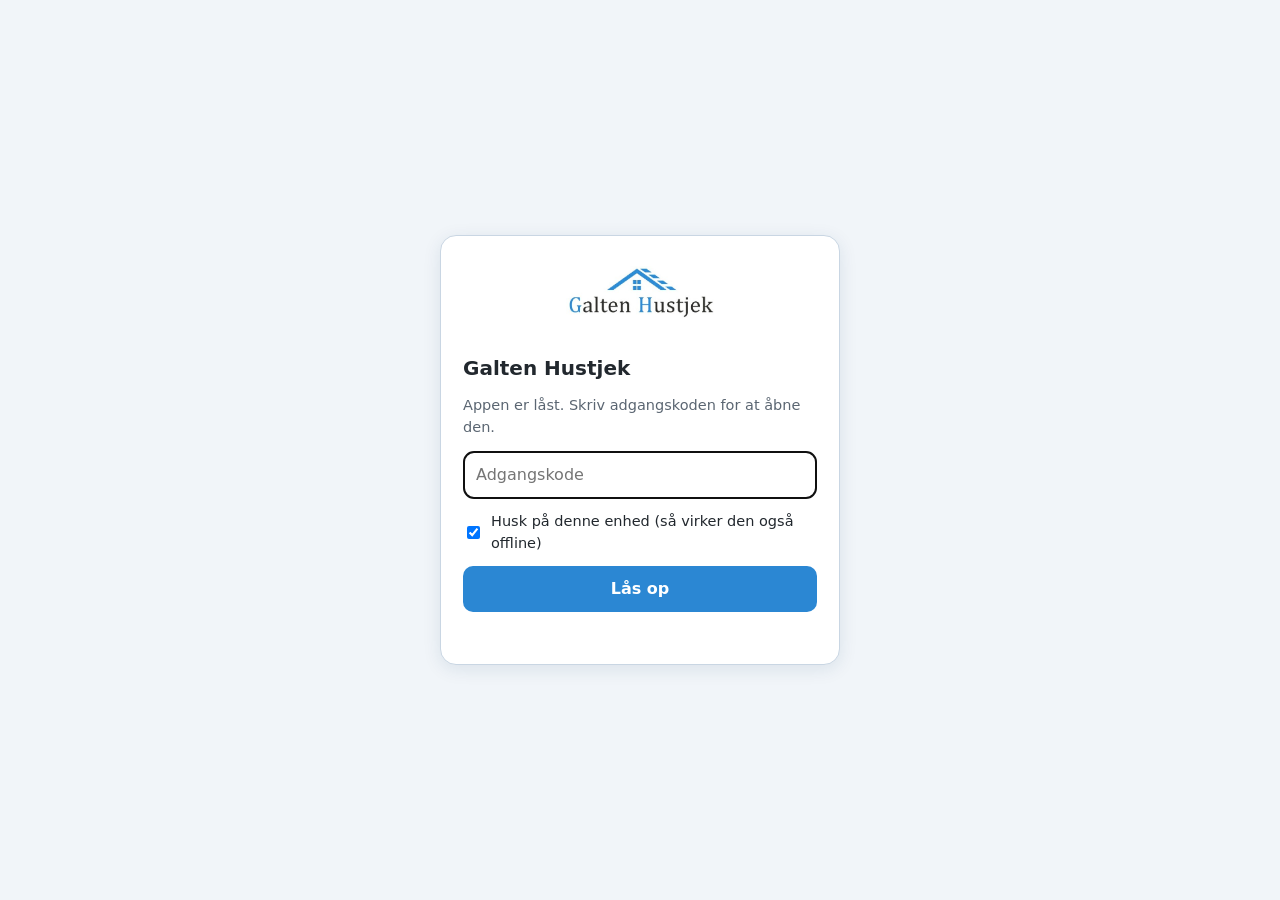
==== commit 42f72591: "Tilstandsrapport: færre tryk – husker sidste kombination, foreslår bygningsdel, Nej på resten - Vælg" ====
--- a/tools/bt.html
+++ b/tools/bt.html
@@ -40,7 +40,7 @@
 <script>
 (function(){
   "use strict";
-  var ENC={"salt":"mxEg/ZRPu/pVFw0YwCmZuA==","iv":"IoJBgHAkd5hkcpGq","ct":"FU5sAvtWBAQi44ADKF+0o17B0jquA8dUcNPoQgXNci3nucZhyLgModAN1fYmGI3tw2bP1J16PbrOsOP0L2cg1YPl2Smt4LLWiU3phPJ1bQd+zAiRBEAjTH9jz1UwyVsKtyMvf97NWne32JjG7ui80jfVHMecjYkP3GTsPY0F/a33G3W7TH9aUhhQk/[base64]//Pj9B3ArQyWiqFNFwKgDK4H9Z16xaCQa3RYGfAhew+7M7OnTEF0KwzYHGT23TbwVr4gJJPmuAACxL87tVgSPgtFURqBNfF9N6GNiiz6IMdEIktfEUlzv1jDbj1gZqr/mapw71a8IVKoEEJvV//DkcElDhfq61PT0G4SbrWhDn16LEnhprLvRT7mJEo1vAf5lSISOHSeU0sjOWABq+KPTWNkK9eTUc/FMpltmFVCa/VyLLTVghKG7hPSPpe4Xb6bOKJvz0Uyo8pIOEv5qfoHI6tycRudL9kBgWEqRzYc5suIyNuhh0vvoaMTajuxA64Kqt9Z//m8CfT5NRVYt8dy/VPq3p8/dpmAQx0he4oP+cy7qsMtIx+fdBR3ohMmQ/mW8bHWtsJbgdgPG9fMvhAPWOFoG5Z4IVF79VhckLPwTSit57jJhU1YidLOo46ISofav6aBQl2gYYYOzkbn3EgN+Bhz/DV0Wrg0VlQ0fuJXRaaIxSGU7PG49f7OCm1HaZyqMHJFqkk1SvwW3HP11mMOPrM9H8f9LYeFGqRHQnTzqea2mhKBl65utudY4G2tUU5JRqYtdV82CWDAfOdFU/xdTnHWoq0LzALzLBkIjcNl9GYP6/Sd3hBDf/52P9eTZIr0DidtGC4sP4pITCTVVJCpLqGGsDB94oZC2fEt53NcI9Dvx4kjz7UZwjffGOdA1XCwMBv5bQl23zzf87gFM6dqFfqyPhUI5g+I4gY9A9pc6ujrO7FyObtWpU0qnfK2gSQF41OzIzlPoNlYCK6d/8bmHF/3CUVWN/ogT5YzdE6zw5lXZgBmY8oQON6Wpg5NBcG8riTua2RFrg/cTOby+rFeX1D5UMVbIkJpdLfGElh1q5XTQJcw27pqaT5VoMv/a69SFPmg4Ns/oE3X+sXMrNf5Tz13GawaKSYsa690aOwLB80azg1mgyvYo+dZthoFqTfc1TwTAqgDyWQHP4cH1OCCc18Kcxw2YTZq9lGcUFT34lXksElGQ7/3lR6t+nFPC/Szu83GlUCHbEf8i+c8G1/1whZGLjhx/pBgmDOMXJImVxxTgukToB5f6JOgkB0BN2w2AwmCgT0Eac0aWQ7JOgfXPahMtpYWyOIqiMTFtF1jYDocyGEJdXVR+gW/DlXrVTUu3BfNdCDVGImfKsTMNNFEAQEMYIOGSefVTYG8i9RX44L/UhvLeTafXHzMnQOOqKKN7wprMzzm1zm11rn7yRNNUldK5nKts/KhdYaNuhzWTXGbO1egGlQSVcPOWItuYL997ZrV6Pcl1JT+KRxKn0QqW+vMsAkQx5q5mteVEB7q9BV1gv5R6mzE7dFNk1j6pR0nU2Df7LHOe486Fp8CoCqIX3gdR5uIvF30vQpAB8ZufedptYmJvUXfzXTOs9J8qLE1Ycr6357OrA2H/7qvvgG8hVRwfhzTCw0zbLBcwszwYRMCvtqT54Gw4JQyt7xzIFc0oloXobCSh51lg4gfdzH6X9UlPppxYHhUKwHgkOlnWxrXPaeBM69o2jzz/g91b1CF5wNcdBuxEnLF3zWcg2XMejYMkk8Fqkw9JBek1s1QH/P4/WYw9PAHFviIkda/[base64]/8NknWjgHHwgpx1+uUxB6OaOMNwsavOODXUw1GTkI+ky8q8dNoVrReOanI5wXiITjt7eLKwhuOXz9J9lGXYvkXuSzOeedYCxTLm/HVXBUEvQTsRGAzu5w9qJL6zV4w38OwojLPx4l78qr7UtXUZcn8FvX+Zj8w127/XqLP/ohUEGvNiGOe56Dt1qMi3bEWLSLBvSUM+o54fz8bpv/z/zJdgslBiN7ir8h9g4j9Qr+XFt7Mr5T2vzcfTlqtKV0LJqEwd/UU0Y/cw5jrZLJA4XCeWNYB84epw2uJmYrFK8PrVovwi0LAvPM3rUE4ZGhMT7i+iUnQK5/5ipj2GMxDs2OaHNGrV7zGdQ+mrjn80RDcIiu4zYxyxYE9eZz/KQlJ94aq0YAHa6WdAnmOd82H+qvqWzqdKWLo6tipPrQSI9/9dwCxk+smxfzhQ8lv8k7Ek/[base64]/tREw7UC9q70bKzvAph2xxG9OsPIrw6OC6QSMioMhYbUrjRWX33VKTYM0dtofhXA6Op2n6+G6UQBF6oAdi/CBN3bxuKGFxMVPS6Q3d963/wjbiD+R/9i2rdXmugSQQwCpwU8kkAYDB8/8M7NXy53tP1aiOVwPP92MUKKg6d12BYLuSLU08UgOc4/fBoGh62moLEagi/cjm2wbjR3HtcpTOhxASO9WlcQz7ajm+Bd7KU/peKSl+l+RJwvRZHTMbgTaNJqTOJ9OXJeq34bdzvbqT2bQPMPS1Syxerqe1gAMlqME4QaMl1lCsCSCuU+1hv0+shl9MIwpv9UOFEXmWOuSUG5VHjeSoKi3dr672F8UceGHFTIT2b2r3L3IqTP6zVX3lqMRgIzT2uFbbT4Frh/qMSti7qdqh1grSbbMqr1SWUiooKeI9zBMK5wx8/F+s97r/tbJaDavNEPHwEMm1ZRbQWhaJW5jJKsVCnh3hTud7YPOppBGLj6T02xF1jM6Yed4hHyLkCLezzZ0FYUAOtk1Osx95c/iI4V/[base64]/+aTUb9QNGXW5CuymcDLBrsAjVK7i2daJcfse/0zNQYHC8yKGYbmoMFfgBymBwTZIFhzVcE7dpp1QN9xui7ztO8FkeL15rAln3UpbG6is6iuigWuswzb8AAgQXmBFKZs79BIwfPPiC4ET41urdu8HeMb0U7IUDqmmpJuoXIVTVKSDR0P8j+Nkcfcz4P9xnQb+a/kopNe/7/Ol22vqMrREjcX78PeazujDahHT+2fvrJoLaKGQ14lDXEZLbEcNzZfxi05eoctTybaCg2X3IlKYrWRCmIckdVSCvP2buKGizjk80/2qQlNXxZPGNAdBnqDdA0kmLP10RNdR1e+ZcTCGWZyM98CqmxzWl9PFLtBefyb+HQ80SMVzXN3qmOKcl9uk3L1lfty8jjaR6I2f2Obemb5yX1x8sh9G3t3ab4UHiUQiZpGhbTXRySiXn17V3DVFe3Y8shlHa5gdgUw0VljEkn8BQbGWBGryKmM/uXj23YJ2E+L6u2IXD6jhvW12YC1CM+gIflC5ePVSYB/D2b5tYQbKIGaI1AUMTmgwqWA/sZzVPWyjkbybVjOkd/JApsY2B0AVP/7B89+/keLQDn7Iee7oj+w/jwOdK3rLANbZ3ag/+4gqvpC3VStJ95SuqHpCJn3217/7MzZPOF3TUYAlw04/MYWbnLZNantGtVvx7hyJNFCC+AcEvRwNIU0EvRp6/0PwhSIo9z5KSE0yU3vm6PdCmxn4rmc18sgDgOKVq8c02MSzLa1bJ1Oeqjwz5zNlmSzJvFphUxQflWrlDN2xgJHcnz66Kw6EWtPzhcVD8vZzFP8NwA0WtMSS2+CyiQCVeqegC2bf29EobGm/Jg/az7D7EOOq3lcP6IVKsmNpzWVna82waBUDevtN8AnU/P20aAP9yEc5Mv+oC+V0EXCjgYGm4+C9VMxjrKRT/7bkO05Qaui1nc4YP/xa7sKkjKQZGdHWPratQ/VHx04BJpFe+t20XmOd5URJmFCPNsuNpj1CACwFpXxqHw2uKZYCvA35w/[base64]/GxYh1Y99YhsubZYv4AGlTKSW+MbYdmxemSR7eTynjxrfFSGJeZYYKnMvBWPlmBvfFz8k9QXycPsH8OEc5wFunVPxYELDSPkMXB4Y2qZbjlV/2IVMJ7B99YrtoP4qYQXoxzk9iKajGeHcqSBByL5sNWzBQhvkl7uZCicduHChRFsYw29/[base64]/bKHA9UXgYm+LiPF7VmRUr+oL2NDKbHmMO5Bu171yvjrZXDQUqNgQqvLeEn1CLlgUd9WU8F1UY3+oc6ZVijwH5XeKBzLkGbPk/6MGuaYWrGMJsaeDMkDNIfiVRsWmX1kLNCAeIq55D71b23QBNSqAswZYVEVeilF9Vk4Xbuk2GyZE1Ib5xA/+IgTBcfEV0cO/K0wDz5n8Vycsc/r+hKV241Frm6rpC3GGC3zYA+hz+Q60HWFz5f77u+QmvGG8IsplUmVY5Xd4Ve9QlPBWcgal/1IXa+p6b4SbpR7GVhSdTQGlg+T+oIQJHqfU4EwN/N8pj1P5TarNAzzfgDUSZn77uiQMLOhtSZ9LZWqdh7Ll130HK/AZhpNtl5faedqc8uIQ++oXFavtawlZoIhJ8vcu6wXBeQGBzPVXuvbKyFHtKbPTQiIx0Aq63Ic9FyPBaSdQqSaaacRtTKSlWUi8SDxZVytnwHvy5GRe2Hfgtvvv4lssufdX8xfBz/5FCvKfQJA1yL2gAHtHSuIsYmKyS8aAra5+lNn7NZEPvWkGI4ga3let5eX/e3UoYadTSrANONifrqq/66aJHAlfVYJhjVd5/uAmb/rA+byInW58nPbMj5PwJRFqOTWYBDXlClQ2+vQ4l5WKL4YXOsf2Umh/dT+TozaYRp0u71lIojwlECJmwRyEgm0OV2vod+6dDwMDaroCATdI8a2Eo2ktrQhe+LXJeijYSqnii0WiQc/0/[base64]/f3fLw2oTwUREi1LH4HDePxhMwoh0t1szMkk9Ox/61+YQ9TaNpstiq59thPYdrpPxVbZUV4bExVc9QD6G3Di2Pt9t44LoaRUft527739qctCfWEhHhmt7GvlF79XBI7NpXVYfNowNAmJWL0aB6kTRJc5qrbQWe6EGZGeJ/n2WYrsnxEIKp/OmOsDMpoRNsVJ5m95dNM5JEA/EFm0loXBo8iRVOsm+jP4bEoJu1jI34I5M/R9mW5fpg6P9YQ7JEOtLRd2lapu0dZpJRlJyVjZ/XucFzXEwDl4uRIDzS0fA8r6c4kp2Y678vamDz8xS5zAaUDthXD6EhCksMhEI3NweNzBEoAV6Y4PhTAksQAotWAUrKHEYZTBmYlML1w9DwgB1Zqeu86Nrr8432kpnxCuiWm/gsnAgvJRhS8caOC41sa/0UTxA2KMo5MeQ8W6XV/PiAJl58uu9wK0TjF1xV8WeQ+04hHOBkd6lPqB733JMXFLjyXvEyTOwS/6UVNbmNtFUJDvO8JH2uv9fS6xmCM3luFqpk7c1t7cZAL2CCJdEGY6eXfOAkb01Ji0oszM6Mj8p3vNz/wOQdwahv+Jm+6LHN59FnnMsJFT971Rp8nshi/tiPO3HRdIh0JX4rDG+HxgHNlBhn2rPwgOfklb5Y2D+E100/5Zzh1IBfqJA6Lkl/tDtNHzYfrQIChssJMPjQmosF8Jp1SZgq7zPCsup/S16shSVNBGe//LRea3IqjpMOzGw52mkwW+PqhckQ9UpaNy3jbBotiS1buMPl2zG/SyIAwa20M46/KBFnS70SloVm2Anya85jTguDZMJAz54/vIE/BubL0y+pKBmFwh8RirKFOC9zKJqQELHKUF8jMS8LFDlS9a6ckcs0la8iSaV9zFfAApM8FUokOeUQVL52tRmGUVDSQOIEatWP/1LtVxSa6NLLCBtLl0r70Krcp6TEva3X09xgV5mXaPbMwSvxfzTy0TxXTWx+AjCPMWvLuFNYZMj2xWxsmaQ6/IWHAbnsG5LIqqSWn7E7U8DucxVjOA3BOfPkad/+RkfjD/Vbhxgo0MpKAFnV1qoWi+oXiXbBWna5gHffZDS86K67W1qjx5T5YI0e1UxqThL1EF6zS2M8y/uLy9ZhbzBpzpLfVbeOncCQVfSxsWIJ8DEZbQoqRmoTAkPOvKkHmjPY9capsDpvsOdXNG2c8xU4nPnlQ+ui6JbRnxDGsocobWsPUewEC0CHjjlocLypi07GlYFOr0aQQhj/8UKUJMItN9UqBjTJuBDy81TAj3fEmNOR6Ria2Hg0oocyVfZWwIzuqdbOaTRGgcBmiEeP4axw7c5mrw/H2BAUBFS8eFozlHvG/inLt9ycgxw+WKQyfjT41CGlQiOubRA7oA1nJoaAkEP3/ENYCGTA4m7b46nkcWvs9/OskGxNKKc88nwXfXVIHa7q5siPAvz7Sm0/[base64]/P/M1gzaG9Xoy5YiS0RISCN6Kk0s3YOQZfAf/qXaFnOQaMPS/X5PJX2+HTY6B8Jh5puBfwkKLAim9o/aes8jeNUWueksKd48iNT6d4gGmOSj6d5Vl7VEy7nBw77y12cEyRDo1FJiylHHpQTu49pme9Qid8FDQ8h1NbsrjMXRshlfhpvwL26Vw2gWZvXZHxINxTkkN1sJkPm9P34xEjyzF81VLNE7Gc8SUjsx+qNJwwcK1zrCyjkABCzlXWPKY8zpSA1U+h5rsDc+W/4CCCm+q/EB94IBJacuCp4Fz96tCCv7aC2cpAgQ8HJDs4QLS0HvfMQySvMOS6lvsmXck1fzh/s+N61hs/caFDArzmGIDtSZ/KscjalafYrNRq8LFo7HOcgmijqJGo958sBuURYRSHnLVG+MXTbctONAn/fzbUtNwnFD3wcGkBMDsFfSJOA7QKEBrxHeBgnYXItV9LvgsXWPSScQchLSrXCeQANoAAE8bZo5DW7UIb5Mt2hwFDwkMSqKpJNqQPoXLUUjzul08nJJC6Yob3cgEKG37ixjMqZ1IOdQkb/qjWMA0qwC1jb+F5JiSrq6m/3EQ+HgYZaCkul8fS846i/1t4nNIy2TXuVATNqip7xYdfvPFmpJsBMZJZXNDZVDwHg7D+iDrVgoj5VRL1sHeN5UE4bqhxtLHz5ymJfPwEK53ziX4n56eFiw2h/MSWmeWdhTi5MeHdo0JoMrMFeVqsB2H9uW05dIWTQ6ixR/5o1lhtHCARpzP5i998EjkPL3/7741MqEwOVvmOePm3VkL12ssTCOD0tX8OC9w0w68x5SsSrlmnRP7jX9V9sv8n1BhYbOIK3997TfVynEkfF5JuZ9qfb/i55nZGCyjtaTYxDXFADdZUhbFDmfSP66DI8XfY0StS7Wr/naV9/EYlDT1SgCvwwiDv7NsTp8/slCI+sQogx2PyKxzpePVRqGkVoLb/Ax8y8Xi8Vt6L7a7GL4bx4i9wPyrK/tYKMZQuffRjmGwXW0zMApjgSFEHVvENCli7UqO4Clu0YOFsOpA/[base64]/+v6/Z8qa1IZZNII1koGEhOr6lLxEYjlq7uxYyfcHjlOOCgPRmP6be6SNyCCWhO82Y+mU+d1vq+pqvUf4DFcmVZzh3P9Fw1AMEsVHG4xmOdex02keBE48z3Nb5LyeTR5sAj7r+c+VKr9foan0Rqb+jNGrfWzuApwsgmOI6KwHvJK9SI3reVoNL1gtup+Fp/KLzEtz25T+ok3DO0j+SbLlEDqYhTNSTOjyl0AzeLJzIeuX6/OA/0YVrA8ARc2F0Ei04ILAd6STSO5wwhKf8vzARJKpPwLv6xLVCaI3RAj/60JN8aFL5v1yotZU4Vr9t343qM6n5kIQWilPMrQiiKRXMmaK0/b7zgHVwodEbGDrCdwXXGRUT7Tow/7GkFKVTuOZNNlrzFaQ0rmtmuNVQipDPmd6Nok9iQ/IZVU0tVL8+F9FT0MzJ10inf97LfeqYqlqYCFUfpzxErYLwMh1Tasiu8eH5Nn7jag5ZZGAk8OStAxT1tNt1gi/AjEWMr/IvPxUz9sDiQt/LZEAOIJJGiqx9sYd6tDfWtknECFYnBYZSHrO+N9838k319EevGzk/MPjKyu7iYUcREgs3lowY6iaiYV92nxjmLhO+APv33I6kQpAYNZapm5FbS3FiOMHTKp89znN0/f01ILa3MAVSJYZF2GMUfBBj/ZFbS6zpkBR6Vz09mZ0VSuldZ2TMN43BZbZvHoaSIzU1fR/5sfgOIpnchU604dSIF6lqNd42duroEHMb9a21SMfbbR+r+wA5mA2UJNDz1qMaFxpNyjSJNkKyTQujGaDwa/tmtpE84VQ4k06Vb4XPmjUK9uIkqWo2jE5sW/qLfDUjoxedivU7mDN3XvgVX3bXKATRBlUK+lDMvjg4ANRY1+wYRsnVZqVZ71u2DDIr9OvPJ9AAaEafF0mEOMJM+ag4L01B4qAwhqkAgBE+36c9cY+JInCl/+AZqx+5Go51IkCID6llr24sbHoowATX9fFoWt4LEv9P87zOVJ8eVeax+SmkNz5Hr4TzD2gb2NsAy74x2+WMb3lJQiN/GccHcOE1D9zAtcnwMUCNK1Uir6CIdjdksI40x1M9xv6O5IPOHomuALjXcSr8kgsUYaxsQrI+WUAUQsF1qo7vcBKlGN674IWKJK3C8vK5kkRG9wKisMHcfRkRM2pa0wEjDJhZNIeK4QLcbPr/vjF6kKn7soeeMkYKhSbZnwYoiZUt7PNiLIzxFBCMI79JJg5tEciI8nxhYSjIcXuW92hVkj/HtNTRN/Mk2lYDaYVXHgw4SdVSsUM86TcVb1dTICF0r7qaXuIB8pWrfn06HXuBy313cqGs0BpSJ9uFiLVndLN4fOgp/qw+b+JKf8x/29Wb8ZH+NsmhyCZI8x618gnTd/q1e8W7SwlR6+MJIkuG57PIjOhAGGTz4J47Jcvnv3eBkitLl/97I/bgUSOOklDr8j1IRYd6YTe986Fao26xZsW6gz0TEgielooMecyV6M4WAQVXyt/XvLJbYASCH0Qrew4miefUxHqPOjoa6DE1Bp3uDyn1/GdZos/M0h/hnQyg1lqIX6dczHZizDskksFd0SBqMyLAIT3XjSsPxnM7Rwqn96hN9V21PnGG10a2ZUxsaRA3WTGIF5AK3Uz6yHHfG3vVJfP9HzZoOz6Qx0iLDpKZfhfj+FpgRMnYKo8urloml8wwR1iG1dUpUrkk1cOrB2bjK04Ftphk6/slr1lz9pGPiypHo+r6wCa12ySErxcU/jZbyoRYcFlBbT1e3UaP8+aWmAK557VTakfpec2OLGxFcp5GfxCtzWoazmjf/qTTVRmzTBje4TJGMY4fOL4lBbbEjVybqNEZ6y0SeuZKgzB11L8cFAeSxlKS2R0hFUngtG2gPwHP7uPX7D1Ggq0sK2VW4WVOqE8WCF4fziu22nZIrEhjnxYDD/JRknvzrqVAr6rHHqcc9Nn2VHyucGJHk9lFveYTivWXmJYvAtCcp55aaJYn3Etiv3QtBzD3bicgHroUv7jz/2CQAVcxbC1Na7rn3+bvrOmz7PUBKVmc+hQgJRLALou4qRPLcb5kg7xsDVQRZU6v8f6ZfVe6SLwJvMilx3PPbceXtMmsdeDmEx7FFEkWbrTRLMTq1rgGFm7SWbZ60dNlxDLToIN7AAZdrPznKalNZk7vYSER5YV8C0+uOKbScGT2/MZq2vXJBKgpXgOdrKYS9aOt+n1Uysu/f4CJzmSqHcYeO5+gijti9waHlo2M7QNpJ7dhH4Iy6KDtbx4HDZYw14MfqrRXNJJozLfZHPiIDMmtdVjf9yMeISKlkhPHt2dJ2capSVlondeNsNzjKyNE1L83h8X9QFj2DOF9sKAnHJYR6RDem3lAB3Cp1wPK6l9rClD9ZY+2ttgIh0MsyvwYaRGXikme7QKadROXpEk/Ag2aZj6ZZwuzLM9H5A/3XfKYhhxxXMjq/[base64]/vWNgwoMPJ2gIPi19VT/TdEIlFIg3UI/p83yoltEoHb/YXQCRhvhdxEqpkjoFw/nUmbm7hv/iq0kNRIL1UwyR4dW5Yx2vYpllcqWNgbdVJD5Gt6iO8JYUCrMUpMZ5NEQzcxlg0jL8php88WTZE+An7S2Wp0hu8hDFJQac/OWYQb3gM9m+RdOpy2PqBPgF+owcn4y5AbY1YMJKTRGbq8asQ0s9Png5nGytVILmJOSaM2qkTMDeSIv8E/0zo4KSEt59+yAxcCO5ZSZBCmtS+SVjFglT8UZz3pr3l02zrhsgnKLfNB1NbX6IqvgX/V6qD1F46l5oJksCcCdqzd2OvPHuwkOUGCglwnFJ0rxTqT4loi/jIG9w/iklX2Bbjabx8KBajowDfDZKCfBI2QnLkyxc3STHKmiCHjNzrgQkKo23oSfxAnv/ccPPUuDVCW5OFWqNpD94tVOtnpxzYa5oKFmJWVAQ6OVoIOEw7bBeiu7MJ88dQksLMH65KbD2o4KK3NwSGgW3QshFed8zortYrZUQwhAchloY6M0SWosbcmAhzxHYAT/P/VXVmACqnnJtFsKoV/Y3RYXFa2ulF2Cm6UKY89svHHG28gDr9Gszw5VMrJ+lHcmKsImB21RSxDWT/Zk6hiJgfZzhJxSDfNQaCo7fVCUVOSBhKJ1GEioyb0tkCMCY6lWktoaouqDkZ1KPlX/f9MBHv//[base64]/qJf/RisD1RscBj2AyvO8r1JAvOvBYJHxKRXAPMVL4gpybJI42AxyJ3ctv3UC0GClfhqg3V/Jo+IB8Z3lbGyWZFJXEpa/FCwi/mGN0uNn7PLqYFfnvbTyRorxNDFIFdWrzu5m81PdD9hzZi4vFM/e6YlJcYx3Nh6Y/S7bK2c1C6tPDg1QO41QdNrX0vY0T6wqf08xBEuPTALVxY/8lIoBGCMOX8+SHU7CMTs9+B2n80ZhBrNcAPYmCuQEJeH17zU6s1cuLN+LXsK6KtX42e7OhpF3D8I54b0QkJRqu+54biQWFsW9PdAzU2tdC5/jd/0of8oIk9b3XdStiMS3tfjSMKIHf3YxVSRyIHhvV0a49nzSIc9ECCqO9unbRmxkccQeiukDsmCs4QU6O+dzWpqKUocxa7W4QvgYAs3KGKYfjjihZ6ATh7lvYHygYOccHQ48tvs6COgZ8X1N9g/0CIuqVxjjblfafkVdWulVLQWvGgzeNvSp4iCovs6ohSr9clbnMTIWX+DFdKVZ938iF4lNpHcXlbkVwbiR/FF+Kg6FaQg+CtrkBGEgCh06rU1Y9HaIgLWexOnSxxz/BZBeIjytqeIrTXBpeQ21BZvHmjUBsMrUAQqjw3KzUyakIyqFJMrYbj9uzkzNlqRk8nSWoBXklt7PJAJwxI/BHyq1PzwQJsqs8aWzv4ZsNy3RkdUfgb6WGnoVs26gbMBHKjZgFK16wKj5mxH0i/NU6b9jbTC+WF5bsqeIOHIF/gs3+/M/JoUfRq09jV/4nYXEuiUduHUl9kb1Cz9AM3luvnFjUpeSsZ2BbfwRr7gwmx2cZhBnF0JurqxPpdYLqTbP1IJkQSlqhvD5jVjopkScHNZbgTlQHtkDtZMMqOF/JQn/CRGtC46674Gc5ohuc4Z15YFT1wU97ShJuV7lu1E8VuN787qIXW1JhTR38rT3iAovxuEKcQwfFsANtt2etuoAexzl+vkCcwbrn5iK2SoZZsekuf3wRUj7qInTcjBNettEm9uttr3TnBOKTwV+sJ4TVUb5a/wsSvEuM548SrH7VOygufNvSGjHAOzxKgxh4/[base64]/PF8IdllFiYxgVh1HZ3ZSjAlpJKMdn+6wyqaNbQrmIl6zrYAiUYSbZKR8/vET/1DhN3AJJBdZrynILYw2upD/mIbN8N+UCZipEj44XqNXtkx6gO+/YDiLmbUaeH2R7PukmsTcqw4Yf7rUNSPCdH2rNsYzmuW2isTaaovc4cGmwGpcth+uQJz1pN+hilhEsnSqJe+vR1VSpHWBkTz47WLKPhJ42p+gdG27ncxkJ4Qfhte0iah2oTNzF/q/NXq9cKHirqpyk7tPh44JWYwRDkRsVDuwQv3uN1w3qqd9OFO/rTgXSsWBq/ZX9uR5qLOZ/fN373BoziEvShhDK+6Qm4A829Llr+n6oIDZTZqgqo8mArUUQh0trxCKnTiK824LZyx8IB1DU1fAJIRj0Fe5AzZhX+UzD3qsubfnS2SsFqdXxh9iNxh5mNncf6kalBMlxgcmjIjrsQ3YeH2aq8ffF0JpibbKMIE2UCX/47jt1TYoOSbmCHLepGTgOom4Mj6iAdrfkdH0S90zqWtL/GXtHeoQqoS/56rBG9IB3UCclXbu552l9muOj0N4+DV2jMT5kLWQlOiZaFQn/SxcZ+jrhJdnq7cNEH3WKJqHsZhrUqc19B4+8CHTuiiy2Y672KNmg5P9z/9UiVgIWlvJ7UvSCzFLv5iQowF/dBPWJ8AXtMYOwOwszCkACoeyOfbQOwMLgmQU6ikdDZpEiEhWlO/E10TZwd+6lkn6VPwhJ8mvgZge18rkyPe4WhkE5R19iobXYntApWEPXMrQRWEZrmOgFLRcmAdcqh0w5EkWyGgm0VR6y0+K7PbHp/7qX0FhKXsqk6sWoRcMNRRwaacq6EhviCrQJau8AIM1+wAdG3716tAhkJZRYRfOWcLham61sA1v03eVBBJJ82aUlwQKIZ6wECWRrLTiitdXNOIyHNrTJwlL5OYBu5swLPm/ahnH0A66ZvYk40oWgO1pLHGlrtj6jNS0YsG4fR9imOuGVfRuXnqDRlP+I0QoTrMDsUONlF8/g0UtczCg70RQp97OJM3BpQK/uXiefgEcItC0FxN9WJjgc0HX2YSCTxlymv4Q9y8kWkdOrcfzybb/uelfyG6g4hncio3tlyXHacoMvUozLVLz0RVfPiYc9ZBlXzm6Ytfw7y5XgufjAnEheVqQBhZ96K/sPmr13xxQHxtFlnp52J7A2p+tqbFqX02atSlQGrCOgSiM7MtERRhRv72uhCpRMzXknNw772tRSm4GsKZn+37VKLyesZl6qY1VW2s1zytCV5T8GWD+ZBO2boA4oUJ77lxhp2L7CEuJi6Kv2b1oTwbe/g60mDJ4mIiucAzm8eCMNkVxjWD6vQxg8kxrc+pczHTa994gDK6fsos2U7wJ0FGrmWoStK1XGSHoFUyabJWjjlud8U5cfF6b+AYAWvb4vikYa9lNC2JiUMxXjabpXwO411+Yv3awueRzFuZOauhcPxBrR9/[base64]/7ZjTiVICZZjC9ql10ZAQpMxmZjtKhxh7IsKi+Th2inthUfXYNcQ9x3Q/LCOa/7l4MZEQAg0/vyJ9CboB/rwrbOROmfUe5ypfcDrDP5Es9FvKTmye5DHT5mcpS7dpoP4r1QnJrRM/PK0JTEcpayNt9LnfxZ1dqDi7na1nNlNaO1wQvmyGf6FMexWwOBugoe9ooEnEUAozp9lqr2p3cGUgPRzDqK2lpv57Zd0vJYeECaAWZXOLCEwGLDWMxI8G0PH/XGSd2E3LjyGImIul4cTashYYSfDg80GeAxz0rhgJTKuV7AkpixLaollb9G97P0im8/+g0ycYBRymT3mwxQGvlzXaHuKyPu1k/2RvBqbyPfERQtYH1jWFQOKZDhjBsEy7UwNA30Enwfx8fMfoCN2h2lHJq0wdIxxagxW0Yo2iRCxHVGQt6tTQqBw0TgNxiFzoMbJnKRn9YEwMXI8h97Zj24v7v+vfoqneXE00Fc0AHjLywWrdu6nur4V/rLihM7gB/gtknz/+ipX1f3QwpOw77dtXbhjHE3/ggsQ0qbIpkSwMyxnrbI86+d8A9tF/EhxWygTs/q/ZJB3wlxxgYHRFbTuNl7wJ+8/ICnIsXnMNA/AEZDkBq2WeEBGjXlFBW0WqyrEbv+X3H00GCQNRdNAz9BM7e8oQKbY0KYsEjswfOVDmAZeXo2V0GTPRASZS/9yN2N5SnaURTueomNp7G8NwkToucskhpGdGFQM4chj5fGMK5cUP0IVwJlCJxWb/miYT3ftu5Hj91INHUUwbRp9ls8oF1JtCQ9xrY3S6QlpO/03yOJf2T4j46fj1PHCx8eg5fn2eCwb5M0f+7TUVJuHYvNGnTZX47VI5NWN473cYQEYI+as8I5kpOSP49RlVvpDXItWVVWECFTkdmK73ovEVqqH45SMLtmAj/SaP+3OOxz0KTCIW/y8YrR8oi56BiBlrPniBn8ehKys+aOghj/QtXdGPDX2XbaoWCNQO6+80EY+1oWxgAn71Pu+fuMdnaj+WD7CpqVG2WXhu5SnSk704YR7dU2VZeKXlKfHPn9XyR8L0LifkfL4nX9qL4PGtGvOSO3mxcPW+ZuWUiCVNBMoXS9rEWS+O7O5d1ybuUeDQGuAZMDNwM1H3A553ecLWeO0+6/[base64]/H7m5sLXiawtyT3zBKl0ur/5OVnbPgv3xbfbjxX1E8k6uZKCXuFPJhwYmoHjXeVD7XWIf/qxwUnlZ4M5B4guPKWvW06GMbWyqt0Ls+LjlXp5volxqN4w+Dwj+tfNSDM9o9MUYCPTTv8xVkP/MdJfNHQ8afxpoI8M+2JROF6/E+ixrnUYtT3NSrdYIsjZDe038z+02mB+XyIM4gvC08xW5Nn8LP8uopKmPcHCjSdpakeVSKFRoYqThdWDPolH1A3jWL1dpIw+pZnE1P2gKgyJb6uwTeFKJYMTfVSlTqFYx/2GGW5JKW9WCNtQon21tN4Fqh72G6NVyw0rT9ygNeyxoMxBKW0gvso8rVkYmN++AnGPaFvLY2nsdWet4aUhbhiDDYj0ps2fxCPLJSWybJ524DULGUMSK7X0bv6lpwuk+w3n/sXJNdKJ70kEAfCacPzDj2y+G3cwCdTRix1X08fRe2hSWmsI8HFNvMbPIWVhjvil/6PMT/rEAaIHrnfco6WhYp09ZeUfWKO0s90Hr9KqtvhVwCx4mbxN0hwYN/ENFAvNQsQuOA7xxmNmJ3VH+ej0yUtLhFFf/4lcZ3rEzLi5K6Z94t5DAc3A2d1oNl6wADYIRGxS1rIMiY3IWaUMUJ02yVhN888msWnucKH7sCAuXz0aMyH7sYN8FnF2UWWPT8iOyhN/4IdWoduiP924NciiXS8v4uQxS8iZpc0TVn33v8kzhEM8fNh9wRGT88SVP8sZWe90nqp9Of7N3e4T0Nu8tQ61hW0Jd8OXhGBJtANGZUi35LCZ1zkGznGkMMgi6W2RCgAr8nQ6RrgtOvlMQ6TmDFD48/JbvmwyuywWXh+pZt0e/UBvbDOL3N5+/nZWICRTvLo1sSs1sEU9+IaHw/okaLcq29zBuHe/4S/p7sldcPv2z3zlJyr0fGgHecnDPc8fT1Jm34K9ELu0NL7mqjWugzUJ8MRSQjalBgf27mUF29EnCIvf+zL1fVEIAOcxBqZ++1j4KkghDkEBOyaUbMLRrdRSa00L4/MMYupFbfOYeFnTz+I0Idd80A4vlMdiuQOIdtgtqKe2adu5lmgpHpoEZKdQ/[base64]/q+mPfcibMSAcacbrjBsMkvSfqGkc5NU2XOLK87wC0gnVZOqY1vvRvKaeXVE6QABT7jaUFUSvSlcfVAUDWwI++jsaFI+df9ImiKec2IYGXvqo50ACNae7Tu0mGiDYsPAQiolcDDvWUzkAfZNE08YINpl8wTDTfVVC+BYsqTLFYStwlUsmx1/mo5HYbV6pD60UH2eScanAznSNuRcofQhXKsYD5wRmCqwDHHrRI8du/UsMuS3SRZBY92hS1GiNqqnFdN6vrwhRKYM1PtJvVd/eDqIeSlwtkZNkmdftj4hRJVU1uQyrbWTETZlNoGv53IZKJZlMyjhbFB7bDMNljJWOSfZacWs/d8cO5svWjEJRhohUULkfKiR0LyIKcXBvUNv3MnO1aFpRhSCpO/r7CmjlOUERx87ZgwzwAQJZa0P4SlJBLIETuNIVDAxkWJipHDOjgaZ5DINdYXM8d1lVcWGflOkN6QufFYNzWhyUKc/a38EK1ogBGEP1xBaCfAWqfPvUsv3V563ovWGt+91dziiCKR8424yKFUnwBFEr3vUkbGXu+DoLeDVpj3yUOvEUdqj9FR3eEMe6rMq7Xvl8GnfCvI9hSX/WrqOto2s9WZ/U5E6RunkNT1uNReAcTjVt2kxSkdquYI6LUOfS9IEQkD6GDA2lkbaSn3gIFFbzHSfR1jURgjdu+5HXDiRND3Eml3E2aGJ6/d1CijoWkxjkTfZoQAwboO7Oiraen/5ZCuCbFEFLjwTxBHVOs9JelmUhuIZwYtl6twEikpyxIiAdwl/CqI1J/jcqNy0Fz9dxI7TWer8MLhh8RUKwBVC68FxJA9YKHtIEe1kHkQe0Oe6bXMpugpdkE2escf7MQGssQs+jkgVTaUnxb/UBJ4dyEdyzhVPFn5MWOoDtlMoci++VkntqK09LP+zq+52nbcuo9e+v3n8fq9rX5kaGVKKifxlwqnShxmKqQpbSRr9m36ADWdvcYuBdVTEMXRgfm+s0OKu3N6T0dkcqd+8YYTtKFcrxKaBwAMTHFU6Av1Wo+Amn6gf3lNxapIRTXwIUwor/ukXJyN6/XlTHjTmtNUi7iGOIvDqUYvKICIY3jgvy3w3fF6GPdHmgZ+B7vGTsqY9FKv+562cKxPCrEHDN8wFcUg4KLVjFNsO/9INOA+DBsWfWpVCMYi8MiYqQWQcIU9lRJvCxJoNaGU7F4Tv378TnbqQ8QDUwERZGd6Yli2p+0NqAx1yvy1gQVgBTK5mOxhihTbJVZipnNT5+7I7iFUZPGSVPWkHDkAFyQ4ubKVhh+0Zqg0kv4MM8MQVUJxmJwdLZishuAJhG3Nb7tWb00vmM2zj/vv8rQ7aJ3W1MExxMlKaEtMSPWDG/NdnwjqVtSjAiOtgO78hDCq+KaY8hqFyzdPogzMIqTwPOA2Zsz01wL/i4o1Z23ViYBR9sc4uQg1xAYHGY5yf+hg+q/pzJW/saJT4pWFX4nkf2txFTmP/mXfBNh7KquXHUAk4s7N2jV0W9qCL3ubs8uBKQGB3i8lLw7rv+Vr4srbmGhg60vKGb2C3KFr/q4OKSj7I14HE9F+kLL8lXyGxc3MJ9UXFkoqYbb14I13s+Jz+UfhKlLLUW4s/GHFrqbFrDF1FOZzNreptit0bS5jCYm2mnXlhzNT54MXIZIk6Zv79C9N7v/9P9L9+PkgdrwqtIbnTAf4GmVMRte2BEQ1yNnPX5CK4+Cn5AuuUmP2WKcRJgfz16UXY2cfQitAQ2CzL8JYvNOsCdjcOWqxmV1/o/fu1EFzVlYiVXWNVYZi0XgYA2e9Ms/PBGf/ZyUBtAHc6S3zv+wiyCWrVdlkIotj7CX1qgQ2idBxzshLg7kKV7bbrXX1UpSBTT2PNFeRAYRz4kXmJbIvTUx1i/NT3IAyuUox1rLOZnbBck7/bTr/mHJrZYLTpvFYc+m2H1BSH6WJ5Rn6eX8OKLNjmFnTbDIbruf8YQAYkLEYxTWgSsscJe3j4vTgnGqttOjkfuPNCRsGjIJINO26vyQDaRrmF6JzPs9TuylteMASiaVQ/R0hR04kUq2NjieOEWXlovFKBBpSJsCxVFR7RTUshbvdxHe4Gar3uO7eJ0jlQImfkA9uf/[base64]/yBxxc54M9YrNS3zyxHG1x1v7tdAtP2H1tkiM8lWhYjT/V6jqv+1k+j2zAjlLEhE3B6Ipld7S8Ss1+kKj4jugAKgv2QB7R2OWUcfXXvx7CSG3l0xZQRx8K2lDC22XJIzP6nY9Qpan3Lj/8zJD5kYQ2zq7xWmv2HaWY9JFK5yWVvmYsFpfnh+nLcmX3qrRL5tBi821IT5T3KzQjxOve3DDHsxH2NI397P6FLP5RCT5uZgjSgvbHJHK0N7l8socrNQy7DD2FnS+/XZqqgPyAh8RQRNw3/5prMKRwWQ3IOIAKLf68ekjmDboKHh8AtWkH18w+k3L+bKtN/DEgyTzWhEVBr5ghROe+l3qrpHbrYK0pks//VzvXPOUFfXWofQ6BV2u+XOd2RajOQXE/[base64]/h2KG6XLLT9gdjpdhT7Ek4jL8e1EgxfpCpnQnYUQ/[base64]/l4m3coEyyELs+Ju8041VTsWPbH8aJwHyQMglznGUZgPbMVcYgCaL1Xb7sprmOWs/J+PY8YMTEyzSS0ZHII0uBcy1BEW/n8zKk85c4mmtkOr1VrSPdfHOmrhIOMr/tjeOD4RCmc12TuLKBzY2f37c6XPpaE/[base64]/t8h8TmWNb22njKC0Ak23sjK81AylPZ3x7HoLInMApz+1NqnK4Z3mg+fsksy2F6MDHh+hxzwxtGJLY/3gkMH7iiaHUibwK6dM5njGVRKlHdM/[base64]/n1m6jFkmBpzWWKD8t/e2MSj0Z50NlTSMUFpFa4IgvYD2xdxyF3Jcr1y8CSMple5wi11uiCu/wvVGaabWOs1JTxzHZgxKd0tkE3+Cf834rxij/XnPrwc+FwNYtgaDkkW7K7LrynEZpGmWMrfyLBYKvtboZe61K5zX+3+8ySx30XVl7qDcx0NqHFr2qPPx/LEI35EEazjTgsm+vpMWkVIa5wUhUUovIY+mpyM0ubQNYq1NZM4JOO+Jk8OTJlD5coGRSb5f5B1BtDRmLlT2m/zmp6vnlldEJA7W+Mor1p2+iOCgStBG5LgSavGIDGYq4b6YrUq+uK1JHpimgYn8GsGNhPdXWNJOpB4T7Rh4GgScZxX6y+5KXcsisLNrDT8/eecXfz7d+0lr5fuJtVCgv3Q88svuUKeP+NwB2M+17lehCgy2RSynGv58DUzKS6TjsMqpHNMAeiLZi1+47JGwcLk4l3eD1KXDnVmalRib+wANTPQH5/XJfTOOd9sXX2SstmlRcvEXzItHwiJHvnxnHaf6bZaUOKKYBlFEtmB2ck21+I7a+fD+5SCKVH8Lwgz/VzJwYAHMGF4QM2hB9Bd6AMRJslbh5HpgLUhx84W98cEsScyMhk/r8cyvDLePknLM5QbHPj637z1FtCnN/SEK+dWJCY67vPRZ9GVdHeCp1X5Uz3F6+xanbk3/nqzDrjquIjc63VrZdib7hONngRHpqnU4ejD5npHH8aNWTOY4P6nDnRvaKM2wFx4ckA28lLrYTRCc6f1svzBujhDsYjooGpFUf3WIaM8niq2Evv0nMIHQxkoZnl939DtGEMaLJxRtnN5gsZWyple6+gaDmomp4Kx8GBMzlnpWH06U/2pk07kFRglUnwgXUocW3wCnVPVwY9SBts/CGfGvmtcmdn+242JQ58xodkiPikr60euxV1Ab5DoS241WPcGJfyYcf8IbZx4wuARIteahNbB7nn4DLJKUWsIA79At1ZJmdKXSxGeh9zAEaerFL7G/40M25TAno2ESkEmMQOOERW1IUAgyPwfROR9dpoALxqeFe3sA+8Gk6aerNnzAv/d28W/bkJKdCRWBxQ857zh62K/+ZqFW2FGyrb7f7rlE7f7kuzapeYMVBSe2USwXTLX+eJl5DnqzQqzNCESS/2D5ESGZ2uC3P7yaOYMJ2XXCFXRmnZZW9dV+aa8qo8P8+Nq7igT/klho6CdQzKpRPbNKXVzBJI0F+rkDzmbG4qFQ8OL3VqnL7eXSHEQ5hZZ7/[base64]/JXAZSWa9OXqMk9eTerdpdUCalQumCZm5Q1KMhyFRPBrhZdhp6D+h6+aQpmRjmmorF3GV/Od+H42/xqPAZymYkTLbGpzzw/Yc6IQZyB0oh4tX//YgbKhGj76/CAPgZZpRVARag2PVyquMIGgGOtn+v/0T70Pb1iR/WgMDFhdaEXSAHXLjtFcahIq0V2fBI6n3V4K4IlzqW9eFooIy+TrGItjvPkhWSa0kQ6k5w0928JzgR/UwFQIxmRfxOvzFFopkAaEb7+qtp7AQQK9VoqTQyx2U8AUEIfAv9IQGktuBtB4hBVr4y0hrBskSbVGBTO/7Rn3cHUD6ah75Eog5pKeIYAAqspl9PON0LWZHw57gQzDm9IbfVHq4M5a5CZSiMHO3yKBCURzsiBBgnHmUuUjFiP+b/E/Xy6kb6bGUI0zA0plg53byjRX/753PbjiZGFXMoMGqAa9nUQf4l1wzuKCdwCcC3zLz/xrQHKHnrTiMFQ/46hKU7VGeF1mR8X2PTZSYGHJsV7EjNdH+dPFv2kpjHOpfGAGlHXF9icyfoZ65Vr3byvJVEYDI+RaSKwOy1hPEdj3SUN1COr4mt0dRte/gZF9aNbRNcv9TKqFDMit8bGv5KdEk44r/AHEz5im+oPLlT+AVL95b9t4bfo73RS1670KPA0FPmBcrrS5oRA3kpdQow41uRstMWD50FX6CUgfDLFgUixg2fKtk/784a9GA5pS8Lt+TYTLviGh/ymWaBcUXD6lwQd+yIRWtT6oz9hUi6rZezR8PgtRpQSVqhI2Xb1VblQ7klgzaz8OqU8lWD+3cTuEtx6cqlmt6tVeAiQ1u+AED4g3H5CAnkTQbBzntlFRX8AxdXuDEAilaeHthvYWP5xFTVPbir2QZUYIKpauqvLC6YMh9pCq6j39GRXGoeAolBqNR/bZtxak5WugI7J9TOCqZp0mCzxli/eO10b2UaZfHIhkS8Q8kuila/k09SveH4lAnAitklXx71ct+13erwEn4uWMbzR/OHcg7AXiuJ3qPenQUp67oPafmfk9rffkBTwcG2W5JVFBb3etW13ApV4BCRH6fQzfty8zdmxpB1IJDcXYTqQIK/AwJ8leJqjtPuWzubEZqIK3FdSocA7FwMMusjVqsscSIlNicyU7eqI6okyPEryvTMfB/P4T7KveL7dgbX2HmDoO347ozytx5Cq3nh+wvSaqBiHRevPOpCW0Y6JKjWnWRZyz0pIPQcSrDZXyKtAZg2PZFPMGwTK0QKyxM84VR78VagTWoIyaOJAAQuKtDxSLjbeFLhe+EWz/5fkC9qQTgCNnSkNyPHxHCz5P2egiZzjduJcWq0fz//9RevMYXpiX21SeQlrpe/RZu9vZSz8mj/63h6fpIG8z7abvfuM6N4aQZyzu5XTkiuASP1FqEzp11XKhvwyFp8gngqYG8lqOybA60VvuOyqLj/j69ZM2GBO18D1GzPZ2WoTBg4YuDRtedfamK/h2mYr3qH2GSCXbdNsTwb4SgCOJmB482wEqe/M6Q2eshN3hzBfZRgfcQU5iiWaArCGgU31A1uhnzjPJx/[base64]/sICb1A77PbRJbu5bo+9ynffRqVDeCsJkHGMWRR5N72SwA3Zx7tdS3y2Ae8qKA6D8LcnXRmOrAxnkYw4nJOTVQ5E8/DI+uVSH31eW9z59fhfyx+P9uZeoYPs1uz03HPgZBevYCKb7+N12sojDFXCvtK+iaEP7nIIGCBas26fLMtGAlAcsMSGu87VoTuTOchsRWZ0J56S+JWWvB78rZv/N63M1WKUi5jWyct74JiSEzvMjp+5+YdgJk2zIfh5Qd0nFVynN+TpJQLqHV8pSdL4rBoo2+SnLAp9yDO9bsHZ1/yKbv26OsPNi/7GYXb0RujOvlQyVpN+v69iRX0FBIVOjHKIK/BvvtLTzC+tr7Y0QWAoUopmBZ0owfxKDlaozTgCywjd+FYLRzlIDN63/atshNekknOjEWxJ6g44LpJtrt5y5wZJLEd5oqG4PjjqlzhJljFaFfq+tPaqlp93SiQEDl6pzKWweKpUESANVFGj2bMB1r7QtLZLRrRZVXrYXVjGbwXrfW1t8qc9qxpT6tH9OGTjqcgELtNM9HymHB7Kw/3twg2q9Ma/DD/4XES+Q0/B3NNA9EKwgSswe+kjponWurOVGUS1361tGGuAG02Yd0EeJhRNinez5MctSDSFoYJdQ25S5U1mHCfRh5dbVJQhuFo+uC0/lwN8LJFwH7sdjYmx/NCBPUSFcqORILs5h6PBPDWuIFAz5xruDbOsMX+zzWwgrZk3/mnXzEaWpFOUXn4dBHkbReuFfjPEV8CZnxD4/f1LPhEQp6km04vxUhvwW7JZJsoRPksmab5ecU608OSI5YJ9qphJguQ0CP03ebhcdNL+ONsqscKMJ9DBYSDNM+1XaUDRZHJQaERYx77Hk/SvdPmJULortmfIpzHbhfnzQub9LOEgaHXUUOieXFd0mV+HEv6Zlw44OgZ5A7Ex4a9Ls2D+OPXqZ2UJcrOhcEJGUkIcd+xB/EgrsckShxbYEilKRrJN2RS0AMlZbTK67830qF/fzSuARwpX7ytyZ1uog9iIIFAPKnmPZ3zf4EZonkzA2CeM04tnIT4xcDh8mYLimf2hx1oafJUBJCpOZsm+ocpFcJDMI4CvTDEDEkbtuOq3JzIhy/tXK2Qq3rj1Kf5trB/BwnEuhG7SoQBVWIkpaLa66DcTvxd5iCgZRPutAutRCCVW/VC4OXFC0SqkKZs61KZGxzVtSfXit9OkXC0BEf1BdzsK8ei2el8faZDh+WzS0AvOulzGD7w3ZjA8aGUNACgKs2i91LnqY1TiWrQNmjo7ePkNW7Oxj1cSMi6WCGLKHOch1HXpXEUHPbCfn/GJwHErxnOVrUZ0ab8M0pzcoAyWQByoNIWLuQVTM3Gad5ZA7wc3E41Rc0GXoI0iIFl/6y/EiENtkKkqUrSAllocEjbBrzF3kEOZ5O5LqRtyxo+Wi0nrK+36a1VtMC9QjyGcnJlz6VoBW7X6DkDb6TJ7zziAVndSgK9uo4O135KBPrcKyPb/S0/9TShrj9AkKE9HS5+4sW0MXg3LkNEw8zy7SVL2yHnS5mmQlAlaZ+k0YnKNTMHzPjOrETirk70SmjoRQ+/2nYN2Olp1/5kcH/EM8K95gTBLD6hV8mzYBg5kE/PXMLjojz2E8s89jVBo5U5ZLv3jlCSicKt9Qp5RJ/qx2CSbeajRSgh7RJFpvWedhKjce5gfEkLzBFkQ+DjPfCrVYsU51Gs5y+dAyr8HP2G40YEMLdaKniTMw4xm3z1S2x5iOcT0winHNL9XYEvtIv9IMgr5zU/WdNoz3afwL6iuzY4MRqurhRzMpLHU3DqZoicKw31oEroGMfKPj47wjszUQZycwWaD9JEBf603DFvR2gQ0R+cyFDzuef1NKEOtttHMzK3bwlJzH0IWw1dlUlXDAUQzusRnkX1uOtnPH6vvPghOYRnLp7/iEIwOFWA15uk7e2FtpPQqKyPqmKPLon8Sc8n5+/vxcxOoR2Qei5I0nD8FnmJMEcG9V1OnsNj6fC6EldNLQZgTbZnPYPbd9LMMJOVEM0sVP/CdGwM52Vdx8Bj0JtDy/Q5Z+HtN4J7H3x43+2rLFEU20aSRHkmUr01baCTagQGURe0cyRhOKeCDgspeFcY1sX1IwCkijcPOdFIyA8MMvBjD1SUDApujiLDV8rV00U4bqHfEDjYmYK6FEL9RlhmaaAt9cMwi0KVHZHWxPAKSwhXSjocZp8MQl3YvuGekQisjrtNvh/11S8GaOeILJOtZDVUvkY/BmdZo/ZmBnq2H+LW0BBmLRU93DF52VlUgT/eJGYLIsB4vlyxErXPJUtOsFS7f3CoYKa5sNfu3Kkm4bRIee+eQxVE785KeOhTYISCcvTmDYK7oXHt/+SOP3P3RCzRLH416qcYSvikumA3jqn3Fo8D6ewnjF4PElVgQ0J2rM89hSgRDMUVB3yYjpF/u21ts0nZUIUeRgzEdCNL2xK7rFXiilM/wykEVIj21kl+qj2cNoVij4MOyl79kwkTOu0g2mhzwV75yzMMGhUcDI7XzPUvp2xK391IsFj9rR7oWA6bRp5ECUMIcOpWnTVcS96vUiwB54QFyrucElkXwbIZWkr2IkNKJhBZFE6BZbXzrBKG4PcF6o+yy7GziP/GiJnY1dr0//IAugZtem/GgkD0CVB8BJGxkjjN9oClp1hIeIEffhIe6rx2cB+l8ah4xXYYfAROeNWfpElOvtH9nuUCIV8tr615cBPQyMM59krH9FFsJUIAUYR+FzJ0f5BnPXw4WXlKwRQx6MwyyGGCR4PVSd5VhWTk9aIXs3Vwa2TSpUk//qbXl79J9xrJhsajq4TJkktAHf3tpdKHC3IE05RjfTn47pnfygAngI3GNtEQYMCsqbMDz/vajB1YDr9Xyt4jo2E0yQ72uf8ED5rHNWsGoCf8/XUoHxuCMRyKRS02tY4TqENNn0MOkETqIcneE6sTuGzx96FqHgKQplN8zyMD8vELdqGacChLsE7WRw4Ouclh2Rnx7Sv3BsmVHLMTsn3YqjSwnn5oiAxWvBNzWu0us8Z/W2CNrV/jgYhlbnJYXDcHw/qZ86SpQ2nx5TZxsP1bBSvmromslhnFVItRT3WV+MpFrP2Iqw5oE4B5h+xTTG2LZZGZk8Y0kMOI1aHspQWRQIPqf0LKLzkeGxtIWGe+1I0OIjgjL9uDvY8KU7b2LehY63Zfl0x5/PSgyq+IwzybtGPwwcXzAWoluwAf/qy+jwqUfyq77iC0MJifaaDck6VK2KPkRCzF3NcWTXT/VT7mHkjdzsKV1N2jtRDaQaX4S4n6YeHM8J4TCeQ7ecC9jwxc39mINz8S9ygRuLHX0SB5Q+bPdPzzaItuNgTuBSmVT0VGvtdjYdPanr+mlnFJxR8Aplgb23mI0zwEjLjI154DTkN2WETF9zMQdxgthmk5NF4si1P7n3WqaaZ7TgwGnJvYN6F792zVpDF8Ov/OmcCdpvfWJhcjgKOMyd/Q9dm4FshpA7LxurlSCY1QT2jgDgyDvPoA/X9zjM15SGhrjuRw2ZM5A5Wt4knly4kkPKtXk2hKDH3/sjcmafiXnQE9h5J6mh7XrP9G5AQ8H1u2gbZprlpHmko5E5VRX2KuDuygQT38RpHmOdm6VR8sNT0K0Coi5mRghGwPKUVaYFgfUNOTmwmZUIZ7pAXY/lAreHbVTKpaAWoUNOb9BPcb48Mi1kKYQUJeS4SXHHC2oUqIRmsIovr38iDvEUyzhyvWLlGeDWLJxI/sXxNXi4hka+S/zE+I58GGBx0ZzqASiM1UaWioXX+mTu308zd9gHycp+HrmTqduFtG4kw5l4VptgNe2PaBFoJ+pIHBPAl2c+wbWNCukL0SBrJog21kpv+0wTRpKtAnnW5DaR0JHKbBo9m9L47/cRwV6yfgFCYjee75Pn9E9bH3z2LVLWVNx4Za+ZGiZ70zixNN6hg1loZkqVgEU01dKOeenVbpXp1U5HindwYrPm2udAnugqpzSE64iHBt2nQrsTSAq+dv0mHJKT6u6xHmLqPr9hNOkm0cycJ/S9HxI/eF3990HbGMsraCud2DFU2El/bVO8mn4vTJLsDdpshe91m/dEP+8puTJkUeUwkul3KKzEPwmwHJIy1iohlwBoM5q+lyiF2pgShtijLyTRDF2z8XbhxjTdV0wPs2zoRaxM9Qkrd4d484Om8+lEuZ/HEcERnKdYbUZwLXjSORw2MPjZxbOCq+zRT7M1tyzDwDw3LQ7SPoeNIJSDfBin+vyqjLSSygrmKmN0jpk3F/3ZbcRsMSB4nbtlrRisBUcMwuM6dlEWVdP2N2MpmyNSwoazO48oKmRygiozm8CNZvOrYOdMg2sgVdf/LhoxN0t1G47VmGh0mD2D2vVU49aaAu4S7oEH0wp77nquKFQVxGdy/x2oo+q0HNooQfygakWNnOy9T1sidgNZY6drT6EzleZTnOr4XK7x1IHGl4GQ6qi9Vt+OY/lv7+79J7xzNo5uEqnHItxo0uZ4Aai0mdUAGyi/p/0PYhrDyCeOO5PSDP1BK3GgIEhqtNaY3Mz8jR+JuqsDPMZhT8p3IFmzp7M6hiLO6JnwiEPpldu58DgkGfWIQ+c7+ftBIqidbfHrZgdBoOGm9bSX1UtfUGQlzmwjAkV78GBfWNughrbFGcNs/Z905kxnuNpzOFC4qH9sKMupQpmf8f9Rc7JWsbVY8WmZTWW94ncbDCXojWQLDK799hIN6NksprWXT87A2/qtFRH/abVQKkDO0J3yR5Ct64nO4tAGaguL6S/i3KtgAYOBZBe8FoBHbWwBsSJeaJC0qiuXxKvoRCZhClu53AUnxJ95mMx1745MhAEZDtBv5cp359571FCuFbhnbxdwXctTtaxBjZ2cYdF1x0FWvzU45sqEQpfmNXITSbnQpatvFCM+LSSpTR1ur+3MWPmGzT05UbifCGDbAwqUm0bwQ/oTkOfhCtta9ezRCiHgZZHLM62vuYJTSbv97zNHabxA72v1vXd43ftcynzf/nz1nkPE8JlM3Qh/4CLRRxbl34O+kxrUYCCf5SIys5gYMp6E4VYb96o0xDtCuqcowIA4G8qRAIErDsjESdt7HuexhdQYZNDbuFKJuro9S2b5peO+jj5abF7Sb8+0v/9ymxv5eZxgWNhilzeiYfHr1OUactwLjt03lo7ylJ39w7crT9z2Lv4RytktaLdlgdZKxBhRlNepWhjtsFFNw/eM4PTfJD2NR7AWPlBTyvZ21Daq2ZI/AyXS8saDZYlrksGLUc7DjdTfkrG09yhWR0pXidUtjryyBV5w072mPuRK5dy8u2zSoj+vhFTr1hNrjDsqQnokbQ+Pl88K6X6zn6Zka2ZbO844HGR36y8/MsHc00rxuKHsoBWrGWcvV30SPdpq7pQ0ZX65ztnKb7CL+e2ukFt1V45/[base64]/0IkQTDvfd3xIuDNGywJnsajGsJRCVL3BjH3uzCK9s9gsA7kFL33swboXWwcjM+PqWKlJagV/C+8bWDFq4/rBYHi+SmeyagLbktm+E5QgbEAqJmLAkPgnCDK4vixm7aQCyp0RcMRalnJbt6YhFGN/hZTzNU6M0HaHAM8rHSQd2LyEkjYrdQkb5RbiDWEO2Z4nIN7SNp1bE/h84DfTyJiMxUU4J7tUzh9F1dwN5F0IgYrNUPCN/MfbKvCv1WNKhgccsC6WCCqFJq7v4NZ65lZ/UxCMYgENkV+nIqrj7JNIXOF37zsL0E/BzAo46GybN2XIYexBtqSdVGbYRkEwT+dgaffJEoTu9dM0QwSSIcb+hZC9IETi5hyjv4S9slEcjRXKDc0vjAC8qpiKiD+tD9120M+/pnSugmg/diV0ZMB9jh46+7CWbtfqu+nL939zZbWiMxmKWuolDmy9MelNEkqk1Qw196Mq6JHSQl2EUXp2Otli2bOGy21sl5zoWVxtRjH4OUw2vHDTD+TEUqo6xJxLO7IOYNlqmSatXT/+7XYg2uoLGB8rfYMA5wZxX/mLKE9+kQuJpHeDCmQ29MbfpF1VfjiCFsM/Bi8rcJhPHvi+G3L20QlrOoDHu24ZgjUA0zdVvHEvrDqf9sKNFsAD1XDwqn2rEM+Mx1FFpR9wYw1F/KacjY1fNWlwgx5E3Lm3biG010lI4CztBnRQQiCOXMTozV/4m4qxHpLnslRl5k5qLxViPJ3ZTp7P2Kz05xJExNYUcQ+SxVPxwLpPTwsd9boxMs/L9Toj/5u2xf3iykldTmqcMhegqZ7eH3qqu5AktZqEhrVJFeDm3HVAUWj0EORRHysAMHDlAfajLTGJDODlcDT1xMnbGFf7E8bX85OR7SGYqCXaeDNOmh+38y6nh0M9xYiQpU5kRRfnsz49hbVLocq16t54lAryzNoIlRJ3lCD6Wxz35n5/7ELdKUVJ/v9QAIX8bCQaw3n0uo0fFLstCSWGWz5ScL611JiVtxttX1RO+xQVAPfEHm2Qzirio47fHRtBQTsf0i8YMjVBXREkZE1FMAJkBoRPcNfhgXA+Q7ONShhEYBNljXf1xUS11YJZmyUCKkZvA9jTWkDkuvIk6iVPQqTfuFRXCjesNqbei4nmUDCXGj8/J1/7hZQsJBWQZx6ZPq8UL6N20V3SuYQynl598ypIJ57ySzSekG2cY9Yh6brXdLBlZL+HHR0rTJMokN7MOQtxbe/TO64HtC9FGygC15kcJ3NpCowuPyQHkyOhWXZVsHbWGpF+jMQJ/AT0MfDfXzxyaRuR4qt5erGkhVqWykmYhbV1wUoZhSzdtav8nsSErMlS4tKCQ0WrvzZ2Hr9KcysMKmpyZaLCgP2sPA5HgBZ2PEr3Pe8pmeeNgXQBDaoob/5xCsD4Y8MRkwsQr2/Nz/QfMDnICtQ7Wx+rT1vISULruOVFQc43y2oponczfVscuEvZxyLu83EtbzGgRcwX3M/tGEWM+fEnoS1iWyd71rgiFsJppo8CUR6U1/5r5V/9ca7tAtpLtaodSo5uSSHTbjOiUOur1aTPNC+fYZBXEErUpPWMlddJ8TgQ4jdZmZ5dySCUF8bo4DVd+x6PFMonILdtZASnNeG37+zjt57rvJmPR3RWYIbKoV6Koy5mI5AdpzPj6Dg3FPUbGHTsFH54aI7INHsFYdt15qFkTIz1hXv+eQqg1jwEDojy9wY/qkre56rwFRUZ2y9D8e8BWp3k+m+YMJhBEnf7pPa0J+UTbROBaDPGInX5XkGsWwUczmVLL7zEZwJzmanXk0dvbCVpP0z8kqTF6hdV62q2wt2Q0ry2hriCF60ERYb3L/[base64]/pju+jyKbVGSqi2tsW8PFKSmGLOsWOnLWUmTBu0MrF3dgdCcB65dIJlkcOXSlkuYBpnoVF0qjuJajW44VXPqZRlOMALTHw/AHkXJSYhxZ5POi/y9wyIEzsB0QQ/WVqqckm9FLodH9VLZyosIsoxhd/59PptPLjdENYGg+KEWvcMBAcT78tMMg5FW6xTsd8euiY4pKkZ6PBj1BHr6/[base64]/KMBL2ceVNptXUHGcqewDihOZYOZqCng45TFWoX/LsfM6tkFlOKY04S6BBF0kIOqQ/3Qnbi3EQmVEi3Mv4lEY0lfNDL5ne9HQEzmpg9A9TOkHJOjyZji8Wi0pAxge1H77hc2DbCvR59d306t4oJUaVyuoO5qyLPqIGlJh01rYFiwdP/TUiXhgv6Et/I9uU93V856RaXgT3eDgmFuL26PkDICrpVcK0DI3g0jM/33otNDpT6KpE6rIIOZFVZU72pJi95bFXAJwuqMK9TomNZCNxi6xTFQOIGMTzgT4TkNL9VSqHzjRJZ7F4rEnbqaaM1jrPjWjdwTXGsXMKX27/Sbn+7yn4F9wIm8yGCrBe8KejfxglnMvSd1+yfoy3RbRr/ZuGPPEUva0EfXbRxKrmlGD+qYLaXKTXFhWdK/ZeZM/[base64]/7y30VJnZl/8EPIcvfta+RKL7rIj47Ornrtxs/FXWTQiR6+9DZli0Tr0P22S1WR1Ryb0O6qLYqPgCcyy1JwFZ2joY/MhkC9wWt7MRNPpZVRqlYh9CjZ0BMwLGZkn4b3G6/JQ8KqAR6K3DEtxuLm7iw7mvIlxExlGrb8xDSLcSJYVS5A0dPBxzDyIDeQwVsxAi4r5Chpff75LXc49h2mNHV8Zdjm34xWQJlwtzw8viDJG5/[base64]/GedL8u70QXzUq/TkzztnGkhw2WJ08PfcNY96M/N3wNuOeXChN3j/[base64]/Ig5qpRV7Zb6Y8hBQw1OkK6k+JKVsTlUSlh8DT0seNrvkczhtoJltVwrxlfB5zSBEzLngwZP4myH616yaEdoIN7rxjUZ8bKxT524kN7BDC7OVHcjtusPMFtUKm+NGmaxUIwcABzQpEVQK/sEg3WejNTnbY2uexTzzC93J7btRet5OlejffqcS0VWqSfAucu8fu/AJIgSrlZy6ScrCYE8atJnQg0z8OjYEOes/[base64]/ZSQ4X1RUjd63tkpsiHG8GXqjQMdWlMw6bvZowbT4vZ57RYX7KLICDWgHiv6cpfyp0b/qu34hNwHzRRFilIQSmqMZVYOFOq11wXyyPlv0ofpUO8sN6WzA4gpOKGePD7lzAacvM3BCAHaH1tY5krfJnGxj8tQyNT3sIcj+GXYKxAIOeeiBGbizpK2Rlo1I5iswuZ3XbVt4oebaCMjqjaQUS8WtF2vhd/V0+ZC7xl/Lq0SISNDqMKGSb95wV17pzhaDh/tbj1GDQZGYsRGMazgug+2Naby6+k8oTVe7YvPF4wsLTD+G18ph67nqHRXpVUacYJ6V9fNjtGFUH2wBXJ0bIbLnzit70UOn1yG72X2HLRoYxBkBZKh0ZFO3IZlKsZ83Iy7z0X8UkdSvnIFpp2wtWrLcRvZh3MBtzjXdcY5nTImh/oNJzgXC+5JKlC66X8C2P7L6uBLUQLZI+adzD4Hqydk2lxXKPm5X6xPegIMsfToVfwrYUUtHNwD3KWJHt49Xdj3/MhFlJbAe0WuEpTXMc0OqIH+rmoCUE5OpGQZ62AH8BqxuyejabJOOGE2mltYO1TN6PY/L3WOJVIPVr79dqUF9rOF4aqlkHruumnNaj8aUvXZEArBglO8mQUJDBHH/SrhLitwlGPF0Ca/9l4Y9+rP9sqYqwfte2KOS3zC8nOyuedQfuAbIuharEmELuWTHkEIypLUKXexuvnBGlnX0vkhy9Iu2HdvycmviT1UFW0gcWe4zsYO/xsmyQ3t4qU1pnlb8qUujin5BLXmwV/V8hxJfqQUTpP3mWws+OTGzYg97DqJgZFj4dtQmvnyq8K6tYu4a+tVIhGiiEmkO4+6JuinY6p5KgUKdkdR5/hNAwJG4Zl9dAu47sHzh4fqPZ/ANI2PNFQyBZLuu4Id8jiM89LRzXHBHDZS/hKmwflP+6qekUNcyKb2XaJQjXclGdoK4Yb+m+9YHgOkRRXFy5AKSkH1ccziKebCDzyCSCuZQfgGM15nR2i5V9TmSeC2vDV+0IyxHIJmJpWrjgK7qGrI8Od5XBEVobc7WiRw9Sn9hbXGg/[base64]/dnO8/BgyumhgKxSlKhUNxow+F4Iv9Xtx2ghTMyEPVg0cGK4Km2Xl2ydB2QJcDJdaJEve/IG3Bef3Y16wJ2x78p1p/Bt4eG3PhnPUU4vJsHovrlyx7Mxsb1wc9eaaPxWEc3WtZxWxEQTmiyWlQLmC9N/PT2hU3b+GT2fhDDBK6R1xCKNYqXoJYZi0h/b25kxVHGBnybBrZf/A6fred88TxyXGsymaYFZghts2CUDZoS7bGVQctyWY0+B7fkzUKWOOd+7qw8ptax4nDx7t/sucsFH0CCTT08kOb/BoMs2u8d7o1jJs9Hj7a4BPBVbZ7RT/NLHZle7afDyFzjv/t61VlBRxlo8ODYkG4Jqg2U4hCvyXqqQMA9PH8WcT+iAFm/+3NyzvWcQmCesp0d3a9QsbI4O0Vn+aT/FPGoicSgRrA6yaIdPNOn/Gj7w7wJ6ceBT8VwrQTfb6Df39spQoW4y9YKRqutHR31dLiazXQiawZm9GwAwL9awYBLHFwj373meLIeDzMqxkChxzcOZTmBS5Z78rgBS9Y124qkx7ZZCpC/rnpD0YdcXEiHCNXSd3XNso+uEuitezcZVKmA/exXypXd2MIWf1fzPWqsn7mN6QobLjPzjyvAUx8JKuGurVHYtQ0pPj9Tti2Qf0iBQkH4XeXQQa2ObSQXV3ATk/uFHu8pSkquZk6cW8wSEi8E4wBtNMOG4sA2VkHr9I1Us+F/lGkuj1lNaLTAER02bjYne8JDfcu4VwnubSFg5B1ZNeGkBGUd3Rtqm/T2NnqaGIfWVs6MTzk7Z3X52kirR0gxsPoqmhbdwUm5f38BxljequUJaQ7DBF1KXqu6kI8ac2PI2meCY6Orbw017AGasfywvdGCr5kmYj31wNohLE7rPi4zVItq3MFX26zwSH5HxKEVC/ZcWzNKZk56dQpqyylkk3ewBsol7I/l2ZU23lbgiDEePlggfuUNwD4MGhk+n1i0RUh0tOvtEwk3J4fCbNWU5LKKHtKabbX7vI0nnlozyUNkd/p/5c2I749Oa2SytCsEfOJAqCZVzDpWrkbx6/swNlZkzVPLXNENIwX4uXlbMaJ+eRRM3yThT0OPUpDun1Tz627LnC/0/jac3KyTN2MuPm17QfCWea+Kr0GH41fyetaH4yy2QAaSvJPUsgWxdP9rubXaIYXwII9u6IC1B+cwtSHPvaHmX+s4fdpa2OBoiSWXbPXzbgODrbvaugVI2ide3C0bikJG2QYry10clBYp7Ss0RZkJiWpatTVyWX8LZEBk/SMouk34qz/jY5/CK21Pbs8I/FQY6HPDJJxJ+2F1AGaxKEHxoPTSmTWlvrcJ9bwyPppAblyVahjobDipyZC18mcP2hEl9UkuFUXfHy91Qgoig7iAF+NHAVWf7mq8GU4oOcte6gQyZx/E9AdiwULcw9gWfJ0313nz0eD/n6y1u0PdKedpojUI5nXkcSGC7uFYhlzuxFT84+ACpzFknocyB5JTq+XGy0dfZcz9YugbdTQPj1vXylm3Iw613paGekQAPQubZXchSkZsfvhzG5rzhDF0+6G0Tob2dsjKml/wN4gftc0JOKuZDNyMqfs2u6F9Ijpzkg0DnWu7K6UO08JhXAe0AvZh1HUWFFu0UAthqAGoXqVe9jppisy/nvQfTwWbX5ezIaprs1T/l/lNEO40nuRELNpz57RSgkG84BOLssGG1XYMU4xT4N3wXtK3v9MEM4fs/0UyqpfaPZdEeTnO92/eyrt2IKNkJ/6L28zVQuUIgUCAyBHDfsjA00kP5G2YKQk4qHo8B4cN+tErAqc3vVZNRCFYCtb2mOIJYuC8YUJwLSiztyRTekeH4jsRRtFb9EYpFPlmoSHfIH5SeMeooaX9fkvMPxPn+qQjS/yiCwA+zRq75LmtPm5AGGfx8jHEmAgUjYd6JlwbIrAzq/1wOC5Ebe5bDgmrD6J9YCC8DeQ76shiK1WOD1uuoLgnuPLovzcDsaIgU12rpCOBH1i/Mdmbb8WmoEbtZaqJF8VmS+0eugPdy4k2VXM5AMD4UeQgy0OVUnJGLJMyKT0Xfkn5l+7a6iMvmx02hqi/7o2kZwHA7/v7ahWB+gU0FfgFRXDVRrDgx7lJs5X1NyslgPTctdT03oKS7xP9lLBN68SDBSoVeoVv3h/DA34ggakA1vECC/Qf2svnadGuV5OPxDdbH5fkxx5B817paR4T2ZvPdRjG+IoWbNr1Cxx1TY1zJZWZX5pApZ16iSrslL07T/dwYGYvA7tWNXRWuYa8nH8XYnNF5Z5aZ0KgefpI/FjvhoEbfp5ohAzW+Mm+amDUGrrqsFX6sf1Y2h2Pp/ppMscKSTKgyspZPBGTHUHfwjI9QtzeW+k51w1i++PM/wHpnk6FdKdYnNX0w7WuXR0rxeSithEDZqXL+jKi2TMhJY9T8nVmPB7T7GbzoPVMv+PEKpyDB+ZlEk8VyzaIYvcAF0uiWRT3YTFCvHC7/nHvR9107NOmT/Y0iVBFfqgZ3pJYGQGFH3kJ+LcWu3dI/wdsEnm0eYXHQuMNSBWLptIRXTwQwkaBnsSCqiJZxwb2aNHkyJFrJ4zMDiQl1w+DSSmUf7vJaJzx22ES0qFpKo0cqjr90JsH9TRF0P0obaXfZnWBmIKxxOiwa2ABGQu7c9zcMzR8yH+ITA8nOeA3JHBWu/kCqAnEK7DX13Fwulc0mvcVgCe288vXRO3zG7UJfMs7LpZKfCMkU6DIJeHLoE2bTaehP5XvxhI8ZRPCOzm8oAE8aDiOsSODeJj4OGYV4ux/kGDLcsFE5MrHXVcaCOQb1JPlhcBO1XfdJwqdy8BIwXB0/RUUX+GmD36pmj7D1hP032nw0mRTOGRFRqKx18x8o1X3D9FZip8+w23UYNulJ6kPNedG8xqmpHwuRLSQ+M1F8T77ML/DYynfSPx3Sfa9wk8ymEqq4PHXiKyTYeYmkg8B52IsfaO9+Z50dbnb1eDik/pl/U2KxgAveepPKCV9i/TlVAa53jsHA1FSIaDKMQG3NiTWTEUJjt0+q7F/nkAhD2EWRUEoG8Z86nfw0rkb/[base64]/effGo5W6WINZnuvyqtxh3FuIeiPBCwPnEDnSDBfJZ/R/eZaPEDvyKn+2mFBv2PdUuA1IRgt+4FdaCvczKE787mY5Jos2t+Vo+EvGC5forSzGJoefyLD9XJAJCJZ9/cV0XER2bztzRGTOIZzjlpslcxWEk5/5NeGZ8k39Ofo1b6snfeQ4+c4gFFj0mhjS5Q8ckSPN/WU6If9lsiC3XU4YTsve3c+LRIW7jRj7qgQBHN0kou0xp6x9f84vdH3caY6vRE1ZctQUMIbqCaoht2viXI4Irtd5vR0yuMtCYPdArCafACiyUl+veqi9Q5i5cIP4AYCl9m29uIGppUzQEY+SohWmDDo5pE/WeCxMch6fqw+8NQjv4+tAmNPzlkYxkTZdxJp12icLiOnEoR96OH8c+EuYDBM9SjjOsFzZtuzF603ESxAr0o7RdNH1dI0Iu+ZbXO08fFeSK0aRNuuh0mOiFmwZ/uW/8fXVt6xF+aVq+wqIqnJpvCJgdY9AwnEAK2eMb59z/p/KDPN0yUBxg2V7zvelDMPn/otx4XA+rsQ+nULF3EG8SkVbAhaiEPECQxFJM4HcloVGDuG8lYNOkCowX1qqx1Hz8EvwaMPtZ6X2lx5V6K6NgcdhZEE92OyMifxuNB7Uus/MxreNXvq6IABYDRG/DOaQHXa8Nz+tHn3J+BB+4bT7RU/l3tqUSE0wEzkitcMM4TfZfrlHp3DXE1yCNMahRnjYrIqqeex/nCeHKuwBNSBEizgPZQRUaTEtmHePs7u6Gcu6QmhlfV2p53r9MBd2C1S+wVC3A8ZggzJe/tpnf8tWIkNAzDtJkKF9KdxeYcWkPf4nLCYgEuwJe6WHpRoQBqUc31B2uB36zjJxWcAtndSjGplNPyJXakg69cxVg0D5Z3t8w1k3sft2qElfcFC9Qm7bVLFzl+YT8fhL+JOaFxkVBLDGSHfW14YG398gjIortZY8U3LavP2IiMYOCNb0V+rp+74hR73pFCM0r/vXINn5El6uyPnh2ab0dV8MNo8L1/uUtQqT0+WJO20R/8F0QBAXWgacrv1gREZ5E/J3p+19IKW3nOXmhQIj/wZaSwOg+R9TxYm2KByMHwt164UdlWxBMuBy8TEz4ah+yhnUmGPaMnts2sYCYIRwHEVGNN7zmI/rZttCxDZmry1IEkUHuLpRt302tgIY/tNyvad4tJC3IIckXRPeIcr7Z4+kVHUNHWXJvvxJ7cWWDnXUUiwHF9L5CbjcNJmQ2gV5ejKXuI1cbvg5f2twg6/2VyUek2n/GAEBd7hkYL7KcfcRPI/1cfnnpOVKw+YbLF+cpjtMdFmzIlUO562PZhjS6exTC25HN4IowlfGGVuhb1XWFGdzgB25eYzXOTiGJYerF5SjJVuzvp0yza/LevZMpuJbDzq8dDuVxE5Jdkv2tjrZULic3q/96NQBADcEV4CFMvh6HAjavdn2M8Pq3H7BRDgDjYCvznGCtpBdN0bJcZrBfrldFpjT0RWaWh2aB3zi/OvcMmEsvawyDE2HEunM7TeeMbjq2xMS82Bbwc8/ufB3ZOksDQ2iSt4XE55kXVbxXdtwWrURICvJ2rG0djW8AkgsrRSfu2weyd2AKo1OM3/V4UUlQiRYY29u4+net1DuT1EfUmXFdNu3DmxinUExIZNIcaTttf7XQIKcdd50BSSrm0ynCQmpuvlvt2i8K94fx7P4sQqay9Bwq98/xmWbYaIwOH6GIAN9xpE50gdfo2tBrFI/Om04+Tl+twVKLMRZQRmNnEvxen/3FjOka3goFx4NQyGm0hGSqoPphVvRGxzfeYbWYqiI1BkL2TTxgfuzQD/WTGwSWw0gVOuycy+XSJRkIKMJhYd0mVVDuucUmik3KyJCRv1T9IS5BcbXLwha81WL98gHlxUnhNUbsZSmMa0MwsoRmP+TMSYAY/TVmdzfFUy4/ZPoOF+gl+kA9KM72KMhgQ0Vjw+UmcSfEcMFwwhNnx3bVUaaBk9qkw2P/i6DfKF+prF4Jy8oRW964eBUaeUUk4pgjj2T7TE9gCrVOaLV95cNAEsGK5ZmHnydb07LGp+RN3r0Qng/kEEU2E9giS7igFcu5JFD08kORi//ZUSqDZ1IS1uQRHAOkQG8GDk76+5u6lYpQhGHQEEHTuNUZkz9s403jbWnCguHoJ1UVOGLTCJhVHH3Mlc6msu2CUYSLctN3kpng04l7f+8nFt2GSqhLMPmz0rgezb+tgIU84SQeyR+lT5Kc/mjVT+46j7izBIKZOY7axIuivbb/wTG3HQR7mrI1qXrVFXo13Hfa1P4gMZSHUoHioSylDMfw/+d3PtWOR8YxcGzZPbMvIEjvwvCAJBbK8Gnw7godBHJvQykq98HZWwT5ZhewVcyNOujEgOD9qY/9p8m5k55LjApbu1/0Sna45H14il+eqCMci51LX6GbUY5BTfETqi8s9m+kHMFFGTVAFJ3Q4xdlWVVj2TMp70K9SH2UxSVJgWmZlILqEe+zoin7f3upiLvlCw6gOK/gp/jfp3qhXXpv5CUIN7MqsGSAHDUPqAYdf5UQ4jSlJyGhz9pPGqD1XWo0b4fgCb+AoqNF/EiAHwKuwqWpH9l0/pA31jqT1sesyenNNZoVdCX4ZV2AC+UHeJngQnXMOSrmuMjlKVxhryvVgo8fQsJDpIxQSck2qdPfXqYZ/pmVpaY0uMfXxnUcYIJLbU/dIgtpw9gbRGs66OQBdC9PFxymgB+T3134/KMDv6F4G5uB1n3M+7m55X58srdU6NDFmCo7F5ArM8WxA4Qnx9kePlO+oJX2Y76JjMXo75SwKTDwmbC6wXvWorhv3d69Cmp73vPXydW0nvg+cHY9dkpy+jufcIsxYA/ibOz9YwU9LtVRbvItY9tvr03ldssyJP6wCik5wHzx1iSA6Tw1qn0hZVzA6U7LbXG28fjSQGQjASH1tKM/pEX0q8ZoPXWEQbsZVemXiH1ptCxwSmlTmJ7z1RJIkGvb5pIq2tWH0sifIKQP3BtyGoFyFEetrQnaPW/J4cxzrpxkmkXoXoD5fhi8V14RyFlyZDZIt5AliB0bYD3Dql0OBICsoRJUkuvwxs7CjBqY4HcWHyo8izdLrKayNX1LLpC3haXRnwnIeTs7qX+mALXeZaEr3K3whIswo1nmV5YlO7tMjmU68vaJOaS3b8giUVGTclWPXKOTCtqu+JDcoB82yOBVIbYva/JbHwIxWn9V56CMaUJIfbnDY8kFWbk+k/JZIWHPNsZYyrlTsIxwk1ZHkE9CVIU2TOsY0bbI/rJAotOiYa74r+Uh0jOKOHVdTbHnhHxtlEU31Y81nP96gv9z3sfOf1X7YGrFbX0QJow3bXi0ue/1DloTp0ykJKJb7Lyt0WlW8xM3mS/qTatIaXkeW1gb7FzuVKLvFJwzV28nQ3J0RLZhowBauylY+V0K1oCNj0vDVsS42eSG0G/NkWe4U34h9Q5KNWkmNwnzWG0b5QSO5eOpiXl4uanbHA3N8imlwrTujRzdykOhscq0kUAMDBwAAFG+TNyTSnhnyZc0l5CwFo9ssq9OjSJEHyNGeblAxXmhCIvHjM8s0hi8pQ4PLBifa+SbfsPIrLhXZLqD0pVAbyJrF9TY/S1XGvJM70mThEhfUwco+D7A0NbVIMzBTT2DDGQuLGAc4d1bOrSG2JaQqoghg65SDhpY1cemubC4et4rOlOsNU3wINVBI2FbYyZkr9IitQJ6aTB/VvVXmkNhfULbDj34tyikb8y03WhAF5CIgb0Gls7hZyzP9YMmgKNOLAXVt9xwG++nEwJwqwIef8/z0K9Qo3dBLs99+2xzcu9TAa0GjOKPOZG+bgFyH6Hzuz2oTNG6a8iJwMvY5M3xmlSM65htRz+iNpbzUx8YqYz9EZAh+W0TLlP/z4Rtf72tt2fzwd2xnS0oI0q3W/iDh+5vNzXNiXdtBOoMGV5LG1JvmuZ4bY8Ae8jn7CK8C+IoNvxNbScu92/UV2WpYYS3h7J7rjjpaJBv/jtduRjc7G9G2p0FXO6BVyT0LenzDOCdBHR7Cggs6LDAYZaEBwX2vtvehxxDn3Pm2MOM1/ANauWhJiEY2W4KJszd4DH6VEmNjFH384+u3taKypPEEEcT1kPXIWlxszegB2ro6m4ll9/2OXr6lveefNLfh/QdyaBJeaGSQKkm0RMjM6E8C03GNL+zPMHdlmhwz+ibFulede8vMDIXlLC4QuIcu6L2IBkKMQQwSevFdHLgPpX07O6iMC/ZIHV6ETmNyaQYH+Uywzz4v0G14LF4G5k6Wt3W7wmbGPxJD2c3eSx6WQFjOUwBoi5SskIGf6qOVr1n6Pojml8WUe2/V1xg9WHZ4NkpKvGDLR1t52SFRJiwFkYDy0VIa2umzh/N0skM6mxDOc77dydGxbjrXHEyu18yVgRQnNev8/2aJY2/[base64]/AOa/n7zMBrLhj4DoWNR+q+hS9kXl+ijrJiQWL0kc3OS0bNEoZn7qfolmrwHKAZyTGm4YSA/kgO5T8dhM+UEOy36pCPHOR1CMhqOY1wfEWe0YLMgwaGiegfGTakAN+GTwWGCghObXV5+a3BQN9WIlmDJgcLc+GBiOB/doj/R4mxPdFwsnkxCmy4YNN++izpepBs6M/CqNm487tZUETBs5cZlbkQGMe9SHAfnLbpBEhMxTV4nA21lcHtNfLMPonVL7ztjx7dOSqzVkQPCkOp1XtcKk82eahUE3KwfzwpWhyxT/HLJfzcJBN1LonCaYK0JHj4uRFUH+x9355fywmLjV8IV1aECs17tTL/C1VsZkxQ3giXWtid+kWJFPjPLZdU4SW/b1EQ6l8ZorzvJ4+XFaEbCxLPaP/jvGJ9uXT//8wf6NUijSMj2XShzRCfTH8xWRpYxmyKG+8tQY667B3V1svWZ2DHitEEWUoIRPJxU0ihbKd7/Y/9jLqoC/YrJTJmq38S+bKrlQjp2QrYYlDbv85PKqaWnMi3E0mU+40veR2M61hfYdIxj6Nby8WXoMi45Bx5juBpNODcVuUFSqXtjzNbYt8RgPgPv0gFisGRxddNE+HRI9rnyiuaOfIV07UmPATBFf0RPUuNpvozZGiwHo6qgz0bGizHHf738LH7Jg2H8wc/J6s34ONwqSE05lUNVNriLzPwZQZUNfxikQif/aMMI/t10+1sxy0C467ZENKVnZTcTXFT2UnnAfRYkOBGk6osSp236cXN3MB9jQ1Row62DlPi4vU2K11uZC3lEQic/FRYVjwW6a9Ivt5SCaL448AOieP/38IgXu8KSNzrGhFb/30CFOyKujeXZ+7MW6gBugw+8biDpt2NqYdJjesj4Tzs+a77idepcrVVm0HfmIvjK/V2RVLQDK8n2t4xzW1S4LO8yXpn88eMarLP2JEBUgbk+Oh38JpcOcY2p55DFXHpTeSV7G7GwG2e4GhxtJJkDOO+XKtx+GsLKBShDmXwO4GgTKA4Sy1fkHGZxRVN6Hff4M/[base64]/dUvfmOd/g2LHBi2dQvJtz7YXLlJWKbb9rMg7h8DvZhclma0mjg9/OyLonkXOhLOVkf7eslfTTaO+DsOZKhicUA9VnshngyMDrnxJRcStlUZwBQZtxB5xx2EbnBVtZ8C65B/[base64]/lWOFt502Tu9v3uYac3bV5XvVUB1et6xs7gO19MnsqCIJHXK5MMCnGDxwhdF6da+owEvYGOHEnxg9vqAO4GtjJiYT+S6pguDF+fGro/cjWcZPGcTiFGxrD7m77775SfyjpQaaIQeNcFVPEhA5ux/WEh2VAQEXomNO2ja/FXwATo4bFWlta7rJgYfzmJ4UH69c3AHBpiShZpTOyirl4GFhMzwoV4ZcJRenT7YFb0h/ouQn9PeyCSh8NNRQ4sEIxYKuqAnp0ZbmxL2DTYmdapPByDthsJNTZBRyy35nWOp1hjSUtSUHns1NwAtCXUpFfuzGd3Ei4Yy7htQwIpMWmBazwukw7tqvKu17uXV0tbW+tz5Wt4jABWQpicQvvLYrugoAXRe47LXtH1BAWEX9di3ttyQqLcpyTKkcSpoC2i/4MiveWpoAIRKjLkUKnavZcII6zLr3IGRPY5wijneYsjKZAcldzfpDVN3qlfUG8lPfInrELn4T+4uQ/PgZ5QSpL7xG8RjcWWhOxdne3r4x3WrHldMYSMB4R05+XFMKkK0uM9IXK2GgXgf3yubLQ4sjjezEG9rJfObtcVDceDIRxSPoMCcT13kUwkq9HgnKBFhV0Ux2uoNH0QffIxXpKkIO9+s7pl4JgrtVmT6F1le3TWTLrB5wbxbl+IyEK6vQuZbXqpWtKsZ/ctIXykw+xEsGh3udoWjrOM/m2oy82QcItmiI+OBPMOpGDISwqc+XyknakTjIrl3W98YR613+OequqywcwWtXlNVbVAmnglW32qwwLoCtYRSNRERcXFy5T5e/p3V9Odth1TQJgCQCzxx/DpJ3LLmLSbPU+hKE4BZKZrAXD6/jQTBYo5QrvUmcvvMTqtXxzr8WFkvzH0sD7v1Z0an7kq+8E2/9kLjoxvWrDUZSLbQSqh+F+MEZKaXdN0c3pWg+2RTCIcGV5Dn6jGWdwkTvC7E+Juj2UyeIJWDSHZJ7oelNftCmqJEm6GUjXI4/[base64]/wiMCfsOw7ibeMnBy7Mn4L5TqDkAGJHVanMGAYQhA+BN5DhS2PFKAm47PKvpOonh2d8+ZqpJFMyBRbvlhqU/uVe7g1l8SSk+0TtF50P5onCOWOYeR5SLRh51R49LlalS9THJJPejSk24IFDuGPKvu7fAAIvtykmd1ABFLpsT/atjPtGHdirUMwvyMtfDiuVvf79XktLWrnbZkrJnHo+umFr7IzMqbI78WWk+nvG9hjflYsi290qjSZ3oDTvYcAQ1pqrn4C3T7FVAEPh4KXQYXatDAqIeU/TnojbNU6362vmiU5kgYo1E84PGQzIike7ZzR8gSVi4N57H+awrPlNmCmIilmchThnJREjAZyeNwsxuPhoZWTpxtdHVXWwbGjDZ1aDYGm2SCNkTwfWYua4S6QvAsBxUdNcOKt8z7OTi1UX5hwYCJj5ViqV/750IvwH9yoozKRRaesid0KnPZ8gB0OWgGR3m6fPUgOEOIHjghjI0U8Z2WO4uKmAby8CBtcXAeyfyQ/uW+Vwvj9qkoYY+KQsaO471T2Td2QMNzUxNyzOEI3qS0T3AZdwHMpK5RPJzy6jwR8nzKWKKshwzcYA/DE7PBkBf1jN63qKB3Xz9VHVS5b//olGDoMP/RTSkIXjZhLRQr0RfHq+oM1OdL+DcqTjSW2c0IKOENQhR53+6GFnyJ1LoD/vcXjeEmaeK20xi7BgFqnnskVnBCMTe9oq7V2sJH9KrdlP6aUpxNGSclMnE705FUW320AiZjwvBYI4Rg6rDtZpEbwO30KkXjDd4Az27o6ggXDQC0W9/M6Nr6D7RRA1/0/CZTP/6xNif0vAnZKpt/fdsOuZj7umJZcx2nH3ZCXDx1XPAJNEK5LbVMODxuavT1bel21+im/Kf/tjV9CfmD1tQMKvEXFxTqVw/h+qboVrobA2wYI82cwpYBRLfFof+mzrEWHM+xTEyFLHdPoHRVhw2h6xVXDISjxo6Qy4N0YvwkgOn9AuVq4vvwzTR/X+C3WmufOc9bgPIShZPpEz+1sh7BizOEQbE3/VdUTZVIvdcZukWzr6jHdDTrCpMHNDT9QJPtJPzbsmqsSC+4dqxS8/AdIpw0QRwSvmn/Qjk229JFB7vs7DaYW4b4hDJBUf9cgKCulODh0jjXT39LDzRM8Lb286r/q2iFRC6+/c46FXy/lUJypxgcvn9EHm93HOdT4e+KP/XW/19taLFjbaWT+CQBLTK/sFVSFw7ALjRMkhfX5SFIvQh7uJU+YsBUI0DimTHAb7bZ4ZXjxq92KzkU2dKNd2+iEEPCVHlzxSDgT0pQf91QePxG+fYiz/e/sMbbvUHVenoT3Ggwu5pevX9NMzs9n06Z+0o8fwSXyzl3YnL5uXzBQgoIDrP6W03s0b0F3KCp+Y3yh4gZVnddeyjHoo/XoH/HudWlrc9Ikjrh2sFoYXDFOC655gcR2qsXs3Oqqhu7BAPbRoR3jrW69eggSwc7bLsfeEZw/HBB0rloz50fh3KXK8+uDMpw/ED/Mxq26Ury7/FgB3lzNmpQKOkZqqWIp4+Khnc8USoE09COCT98xHKkCTsIHXe9UsuRUAQu2Gu+/M/6uCvRdM2KvDmiWkVXvvskhy7Xo1FBnTiNRabBV3G6WHRNseODixWZ7F357JweTpOrpuWsV8w8Y9ps7lc25h3QITAIGcs19HjpD4gd+S0pWwglmIXxYRe+VRgb8IC3ysoi4wnvtv05O9WoFaz2h/hUj8Zv4LvWaH+PCxgHCxr83KybtaS9fJ5Qsu/4KrQz/Gg2Dk+eU2LH7WWbamx8HYcgWDPVi6Rk8s6Inze7niDeDggJ5HY+y+5Ugp8U7R/O0AonMNKC6GqP03VwX4Wskd1dhtyXSdm1zpj0wfhMfA7bXzuf+Zd8ZaBssg0Aa8bUM4N0C669DZV5cjuNZIfxA7u836DJOFe+fxB7Y8qGpY067bCtILWzztUvbDAyg9o1s5IgOTDpHTn9Qi/jO59EMCynIkciJdUU+xNigKAgweysKuYqH2G0dmClgBNKnnTlIscj+Jbc9zAHPrtG0X7UbLOyTiQfR4zPA5hVygEhfKHb5isSwIbRhZwLCSarY7XjmTbfaZIZ7xFypeX2hCPbF2rvYoqj2Gn1GN5f+9q720OzmSq8JotgJgyMWHw1yvUfvUsvcn/EFPxAsGVjnXau6xtKCZl3hfsq6htFiP/E9JvhvvbyCGkzzTb7hUnpjKb1pMRXVdk3oxd/BU0i0cxGCL06waW7tvBlUPfOQVrvd2GccA8RPdB4luMZ1q+zcKJV8QKzO4IxHpFYQUJubVtx58lp2dg/AUi+slaDdQuebmyjOoXYCkVM+dCgnI4se2f7xLQoquuui+2AvfjfN5Hs7swQhL68ssICJMUfuB0O/o5hDK6fbrFxgWijI37yk7rERzjhl/ZFw7mPoQkJq8RMxiia0TZ8ZzjZONDOjRpnpmp18t2uzu1xyWfbM8yruycqnC7tlXuUCr/knisopPVWis+lVwn7gB4nUThV/8yh+MdOD67MNZbqCMl62Wz25ODqJ8EJSTVCWWHIXidS1o0BtpXqCJe8HI/On8TPvk1wsRTZhb3VDkyg00Namr/sV+SRqWUNFbkNBzPiwnSqPqt0TAdE9du7pm8JOmOP9VPzUvDTNZj+BJ+XYP1xmSzyf+HDprjGgLDbXTDRpnIWShS1X96yvNs1H9DI/HGp5pcL7LYfyO0Tkh+w8pKn0K1A43Pvy+bg8DFsaeTB98VUD2PDbKSdFBq8j0B80xL4qKqAk79rTE2/GvQ56nSl4aaFuCpgrAAQzGjGPy/hD8qyiGXSKGWwCL3w48YrcZuPHzZpjKDrPDDH185qQPVB1slQCgc+Oom/OQEJgc0CS+ek/u6ql5caCi9EbjJ7tEjKhysVNH1kSD0C1SZsjrke74yQ8qKf+zC2AIU8UtbfUPVJMidF9Rv2kYPRcc8HN/h6QoTeYv3hSedLIdGsDmdMHCnHCfvUN8dnY+1Zj0a8l1+U20RdnOl2i3mMHZ83wgE1sR152gENBWNfwqpSygB+naHLgDFbwS66B3QLzXOWaD1ViC3Tntn4Oa9Md+zNdcoOzBDhtU6FN5gM0AXVz/P06AG9sL03GoXzm1XdMwRzrnN6HYrF9AD9+tkF6d2C9Ldpnb3ttopMsseTeeQFHZAiaSJdLfSEVVre+pu5uPhkS7QYeeHcWmHS8DPhEjWSA30ABeogfTWe0sgG1/x76bfEScxZx/nOJijWhZfXqlydNEkvLMQuzf02wGzbYbOoFjlkGp/fHHcglONHXVpNQMg4naKuzQdaxIZzl1SMoUQ+A3Ia3B3buHlSx30hDSmUN/KESnpLhuW/GAY2YMuzwS4sGQm3ZkPkHVEdlNZxwClkT/nsfVXo/NzZboA+E7e5Ss9c50JN0B5LKbJ4YpnXE77GclCkSULL2KCUAnS+XCVYtPDQYE1G49utZ7/GsGwcHMsVr4G5Plz21uu/GifR2A9nZWWBeqO9+Fb9oRppB7oVzmeXsooH+dKjkQ2Ew7yyJSB3mEUMYEbgsv4/RGdMM9H0h4jaMRY8+Ze3apT0Raz1LD1Xe/[base64]/gN9zE06GkDnOKErhVZ2SSOmXBczy+5+XL/MP0YbwcqD1l1fgto+cPC2W+X0+E0anvbpKxIgmJcFL4joA2knNzV5qMAmTTya9peySGzBBVGMZ3I0OqP8NuU0CcWkD8nsjdZWmLLMRFpVyGRHOeDyLh3HMEgs/R8elg9fFxUUapaPnTH4tYgFKaQtQ9lKu5kJmhG/[base64]/MK5PdDsFrtSBcMpTay+ara9cnyIUUBawSiu2gUaRv4XIVC4oglHvqBWruJhAce8TQa4Trbx+O3UhgafuSgcxfK/2kLDJi5MbzyxdsipAqJuw/[base64]/t5oyjghz5/7P89wMTEFXUWQ/CJExxG2TA2H3+l3gpYv8Qr5aK6BVSd2Gk0SiifWhSSuP+pdqYpaeJyEZm3Qpfn3WVvA0YxZBJxQdu8dSf64zsOPIL/GKuXyYwbAzVPp4vAOeTMmpXsRBAe1Jr/7m3aVNqG+Bgibk0gx9asNXPvtl0PHb0ElI/3iUIpFDUCWMlUc4GQC8fhR1j/eeJaJPTJSq1KHD94Dh9Id+DZCOh6GoJMoD81F0vU91X9JStU73fP/bRA677Dhdg6S6cS5/UEH5/GuFKa26graA0+JAeRD8e2mPaQgDDQEEVb765OLNjDXZvc03Wq+0/e9Q41mtoF3PGJa3/f+Ojrq0gVmeJM1k4+8ezNCrdegoknMA9WDxuZWPp68NcFtYPh8H8OhY8z8yWBHhwxbjb/dh4ZIGkGBTxCzr/[base64]/jXn82U0cE1MPUK7V8uaulIs+XfBnyfjNBy5m0GVjPyCEMyw1uSmZMCPrNHZ1hJEdseGnSvJIA8hk+lxAf1MK3b+EHbXoDe1kw2es7n0Ue+Lm4STmM8EE4G4JTWBKJWz/GoEIH76sSz8o/O/OXRj9i50VbRBgQ1XCu/sVCMWZxua6i5+4w6EW74XtqQK3m6+CXDnYSAXuOA95VRANDQlXt+PkLyIRpiA0BzdgguhyNUolcB/PZb/gNVj0v05d4RxSe4GySY1tqjsZoQg99VXHAqHaSTFZxtCc54HeKR1RSAqjTMo2t+GKhCOccsso4nlTeXfM+uZcdFzN/tS1GOHmBccS4X+OJgkXOspNe5PAvr2YSGdfTGJJBuRvIxfIRPXDKxzXnjFuhKCS506otdRahERTnDbYoJx/T2Be1voGobAQdYCJlcWtsd7AaJsTqJgUOsjnL+4wK0sNHty/7bJ2FHjb0gcSBN9Nf3oy67owkijrdlnssgFuRICaTB/99SDLUb5ZiTZb5k1q74lUGx4M/wfv+gmc9WUMkqiVvRq0ckd/spo7hR4HyA5a0gtlw2PY640BDZxit5VOCOcV/m52IRh2ymebtmLdo9TpwfKt9mLDfbfm8/tHd6XulRSdl9tTdRVzMYvFn20GntkZvUK+aktXoKt8dNE4okstF7I3rZPB8QRJ0oBhq89+tjwjijauosFGToAiZmJvGEl+vgQrDty88ufq0VNfF1gZ/lE7SpEpqgtTWR055AHq0n4rTsDJWKuH94S4l2VvBnA8/41WduCouG3Rb9x/tzzhcgq7DLjczreQZ/vWSv3rcZRYvdsI2kiVYS5E+lCEfhJUib4OJzk1zw7PJ6Q77mRvqQ/Dkr5DfLG93TKSe+JfOyvd6IBl/PzO0YGAvxbi0CeakevtYpPnAoJjCX6Lo7bns5FkCafvHxj8oa4jEwEa5aaBJ1VJgt0yDtNbL0EfWuM/yVnBgq0OevdXYZWKthZYPhD1WQAi2C7uj2vuNqmBx/[base64]/8wrcou6/QfUrxsCwdyyEQz1dvbuDVoD8awuXq3gTx12Qljk2mPPvN0T9aAHQ0Jr6jmHQV+kCoc2r6oVTPSfEdvJTAz2FSvJk37nEn9qn9CaMMmJNB8MJdHvgRA/6SQAfVvNEo/5vjPujTfdY3OsgrxwO8LTgWJZspuwkAtqjwR2711F0x8TckLg6kcEf/b0blI998XEIDPtprSUuU4RLXn2NDioLJAssXqpgvUvnE2IZIPZBJdcVgYUZ4fX/JedHe8d7rQa7KQugsEHPtreMUZyH3im8X615GdLRDrCyUbJnqAaFPQjaY/cFByRfG9HFxlxjJDAJXHKdEP82v4GqeXv2OfRNNpMThEXTMeF3vyYL0vrBMz4rB5SC8sQmhTExSqdSQ+lu86RPGGSwEgnVFePKDIBm4WG5/h80L/19M1sRfswFY1G8c4oI2JtxMP7ozNuyhDPhRXyfsZBu5UJ7RSnODnfL0xT6ylBBbaL9TK2jWC64ojJNglCwswklBKdNOQKl8tMU4NZiyflL5lQ+Ymd4JjjgYQiZjyjmfzCRWuVE17KgasosD1lKqtY5esDBUSdlNcPvZEHfMt8E/AyQg/yCIpJrD8lja6W+XBWuxR2QHooVKVcJz6vsjUKSIpP2hvPHbw+zGl+ScnN0GOIN57X8186j6WGzAtik9cFznewbgO5R6yHVoy6NBQEx0RWLC54IELDcOz8TYrdr2PyJhcKomVA2J9v5ejDG4zxRwhKZSHVTyg1R2HWsgtMm/KmAZgdwQa/G02jBX2IF0uIL8aWs0hjyRDKKW3ks0c/2ILIzaJqBoFTGGcYqiUExJzGEmvHw0+wPxWnDPGFh8zktAjqdijoO9iDgr1koUX0oSDc5cqb0cGPc1UrS3fxKH9t7mYBPt4RpZvMC3OephTGSlGxdI/g50m8ovZyXM6/pHB2sfo12d+PBCgz3tv8hSuNeHZ797S5JBz/viE8WP96f4cmPFb8q5PRTc8IhCwFhhwSa/YF/PQr67tNUnK580Qk+DAlrkxBnsEaXCOzt+O+sezWgtF0zAOqCtONaR08BQQM3ebAVaUZF4Lff4lfvk6YWkoZIMMlca+dmiTw8w1+zq58nHwP4yJcy5xcxywLjEFIhfcztQpDSO/aYGqrD5p2PpfyQ5qeXERmDTvNfT0pAYQD3PQ/Un1jVRs2N50/PG3AmRaDE/NL8Why0+Q/7ZGXYrejPqWu2PAKuKa+CMdU7YvPJe8g8rKi3JVZ41sCzOlsOQyU+zpJbyVmbC6otnVYvXXEWEZt9kQewQNjdKSWO/C9DHeWRVWOAEIb6HF6ypqDDAtBONVRifR7N2koiBa2YjyEMXc5Dir7jf0Zx9sWJxTX6O/AkKsuW6WTD4AJGxw8+plt7N6sj0bUgA72TTeKmGpejB7cgotKG0LmOYyWrhhf6ijpJHTPtP2XaVrRDgXVs1K8yR5PogxdjAnl0+H5rjlBJomxmpC2SdVF+/NhgQ24IOpK3CST9lmHHHWa5+NBD1rTf5PDCcQGSKh+Bak8rb/IACZrKI5wFbFclLrJ6T9hjtCkkRz2xWXEGYr6dYZrQg9ZI/oaQuRWOpw1V/6BXQMZJrlxZEeQz9AN/m9O0cfDu6kcDaHA6S33Bo5j1eKYdnGRycde8SwvahKEI+D8LbW3xPrvasUn7bYY2YiPKihMJE1BG5wwUt8nPpivAtwfdnoo4PsDb8s0SM9tEh2GuDPqtbeIvIUbIIL6qX+ulE+5DA7CGtBnV4th03/FZxXl2ICeTVZdQxd159HVhPyx++m0nPTWWYi1iyytGDxbsEfhpEJz1XU/Y0CFAf1mQoXjycqicolQuMBabHPea7ZP4Fe8VR4/IZqAahr2KBC9reaNKmu5RXVzzyUvW4J3rXNTD+UaOZ9bnViOIHH6IZrr4LJ590aFIHCp1mREWlvUsEZfcSG7Tl7Vi7cVT++pEP0fmQrwUP7p36dpzt0HsPLXkLQCuTdxOjcONNgteaksUShncu1oZP6DAtvLA/Yvs44uePjN9koGIWKyGtbBrXIyuloa0TKvn6DR6k1MvbSJYBsh7sip3Iy0AXEKAMHwplQoiHZou97U1JPNR0ze1IVMSmy1OqkNvIf7nZY3w5/VIe7zFhufG5RrdTITsaheJEjSDT61M8vKZzwIAiMnBJoujKbQ/QuG1DZPNnulGkWsUEu51BT3+5k1+jfwlQvAWvGtyASuDuwyvQf3Dh1sqwEciMdyL//D5z3cIH3qslqxujdWNU0dwQfw58H/Iafr99Vs4orw9ce2x1AkIX5CNsZ5FyQESTCRgS39JKQTmXIfvTV2yf/ubPZSTVaxkAg08/kvxXCA0TQUJIfQIa5GHeWWqPLYxOrm7MoUiphoN/AFiNAzy2By5k/lJgfmXmq1OjRYgbTBErxwyfgH/[base64]/WdsiEBFvmvj44+NZg/zJssyEXF+UHxIMY/074gsi8R6IK56hUj8DjkMyDADKv6squaVwOsKNFNjrBEKbIrlJeQCXprKWfVxpKIcT1CprMDrixQ9KmqYF2hZdYfXZ9AVQTH05k7lZZ0G0q+D1sQ89neqyCYsZVcTFMU/nYBTUow7Wp5VEI5MncWSXkWqDdxemfh85RRkWuDqvvSngXY/EboNlkLvUuiJChXBPJg9+jbGxzVSYNJn4tiGNgpqFd+Kma1l4fvdHD0/hsonh2TRckqLY2KNPxViFgQeVFQOEX6FZdYYYhRL1RfItVw+QWkjr0tzuPrQn8wCXR8AcJitfztt/gv+e6D11JIBQIFPlDbPicVkIoQS6eHEPiZoc6lfiioRykFGoCGq5WAMp+wTEhHG/9L2pX6ssRrk0gMGrjEqlTKAxYJqqpO7k/LeNRYdExau+DRdwe4DxpDM/[base64]/hwi8adm+bWGGi9OKv5krzD4zYO6xa08Gsn55dlHLEPgdJlfPCxZK6T40cCvqa80uZnHLep69erFrh3OcgnvpS808EWca+UnTzOWpVM1M1zTZek6Xrj3gF8vV3/LKlM4nyrWTXf3TqR8+EMdXZO75i7KZcRNeZpD1CCvWWTPlz1icJpN6CwVNfmHf/[base64]/TAgZCOfi8ksTg01ULhwiJ2fiwBN7Wz/DmyV/soeFaFtV8q+cXf9aBirSvvKjAa/Zkzfvn6a9OQJXRcpXuTE78mCF4/xYqfpr+T6g/P8ihP6IAENQe/00djjPvkfZlZ6DV4v1QsO5gUHHp4/Q6sMm7iQN4pqL7DU/bZ+E4/xXmdSy434+M+k38oJpkuGEZF4fpVYaBn6pD7jioVbILkdEepcm7K2ll/133wljLmN+FTenPKeREWy1P2twIYY29m6jkjm7+W4NO0erf8II6Tigic8AFVqtvPkuGN4CTlxBYA5SBBzE3ce94y9X/CQsMpkxMa71DrmQp6UkLTiCgy32XakdzNDzUI+Gg8yyK1DQo1EqErTg2mYpYx/XqymAXm4U0ufjPGbyUzrPwsUMbL5zVuSXUUemfi/u4c8FXY/lbPpgEGdQCmuGBbFRexBd0zzL4b/pENx67zMC0EyHesR0LZQgjWcg7gfRfKF1xXiyNh4phwEgwwANIfjgbYp8c4O6vOQYV4lrQvzhuB9KIwH+3IjX05ozvOGrGIFODjcVQ3t6MN3Lx8KTFVC7jf4MM5P7B3IemIL6oJyGms5b7di1ccL/G95d1lq4NdqaR2vLDiZrFxlGPrgCa4LO2Rh6+QYFWtEd3qbxoX8U1Emi2bxT3can2BW0NZHT/kMJO2nT5eYnxIRCi/GYRor8Y1Vk82cywzCjleMF7gABED+aCNqhXH+OKk4IhJZUkbEI6EMtUja+4bJA2FnP/fdllz+iPXW16ebTc6/9WQDk5KT7+E3tcGB6vH35j22mEDwUXDSPUBtSGET7N+7KEn2+aWIlmuc/[base64]/iNmkhPEqH2KApdPIqDAIZhX+1RQZQm2c+0/0RxSkdSHQZ8W/1fn6LHTT4FWnqWaBnmv0sf/oiOikZCv1Ocww0s6QNEKFjQ4MXrlOP4XqGbkAbRjqt4oxRxzX4X8Do1LdgeUU2VNqQzS1jfDr60DTRhCl/[base64]/DtRjZJZ1/MqQRWMmUSJ5ETEPY/NMxl+cEgSn0uCnYh6nVMw3gO5PAZXdTA9DD248E+ZYiQiF42gcRyLiMXFUAAe0zni5SONEZplUi/F0tW5j55gjCZdyy+FQzUsXpmjLONQWqA+xuLFBvretoNbP1qbKYCys6MuhtKg2Ghv+ebvYimUBE06T7PIDtPrbH44KpnTI/TEMqU2yW7+MbyWA5an/2OvtvlFn/e6XZMAKObxcOVwGIi5rRcoOZvRLiNWgzzfeE/cGMtPJ4Kgu3QIMLzFjkJQ3+cNqbSwNesyIqGkw7cZOcXkX0XRKpNQp7AUMVyYOje732cJexToHGzodusCngKLXIo4cYMtz5J/gQeQzuejfi3bOR48Y/wknze2fQ0CsklYqgsNsSf9moLlLXcRuNTqzj/vuq8BvM8nJ3w9oo+iLRRQsbC7XYACEr1Ru5D/7s9FNzz9FdlTv23lxeui6kajGqpY/[base64]/[base64]/Y56fRzdmehBuvk5fkZnWDWqmfbEHBsNQhhzeuqcHhIUuDc73omcLdTC9EqbGDSreZrDYhm67VQ2I69Jr1IV6nI0dQoxsk34jLzzHEzdySCFv9AFF3dQ+GCe91TjJ+S6JR3U/RFk19YiR0AOVLv56zLvjSsvhiePOK94Zw+Nks556lLz9DIGEsWuzU+fpo8kiUcnKt78TAQyC40K96S+jQiFORAr6UHr+nBrCYsMBOmWQNdK0HSjMS99UCLhN0ISfhtezHDgxNkOJC9lnpnKw3/BGDBYSod8WaCfCf9W9BwJmoJajCc53OYGQwPVCbYt9+JS/5pMM5KMFrCKNIZe7Ot0724mfTshgPOLeOkwrfODeF6czyvqlIhotDpmzmBXqEICpnFzWK24Z7BTsl8at9QqCVyfL9h0sdYessUadno+CnQdcDp/N3UH8edCR9cxIQy5FZ5z91vfI8YG54AUNootMpECP8yK16Kc7icRKB6T3vBhRc9oX0coIK1kEaAo8Y7qdfslxcVC/1hfliQ5eg6fdet78wY8RIJj/Lhz1C7ilsiQCoIoXSDoFBBhH+qR7OERq3lmx+YMyxG73VqJyzEbRmJnz6gjq3XSQX7Ugrh4e/H0MFxPxJtgOlEq7ZvVx5pvA4J5Nn2/GG8IiBwVa+r3k/o7+S7GqU4nFKv9dt3L1nsRQJMYStfpx88TS74I/nM84obIrWQTF6TkhSnhh9jqptCh0Np9erwj/ve5qmTfEDU3k9o4eWn6diFpcSAuh9mSo+uFGhUSiYqqm4SUBt6El0gRDF9ZHl1+QDT+VCooN2yD7vxMN9EtRrv3uyIai9HVDXgWip8GEkT8hQFM5ad0UHojTyYKIvcCzaqIpdqtaVqkR4ROh+rIFanTp2MWOGx2eVrZwHdC53YVKUdCJm/12Z+kA6sgS3NjBlEIkEyi2Vy1fD5H0UEZ8Sg1vNZYDaYDddl0+qRhQvLeghVMg3AbbVIJ5fmpYM1jkoW9Z4B9rO3DixM1PJeveE7eAkAoD3JrePm6sjZTLNCGNG2ummewjmDjYb82b1dHr8hDEmq1B+N1Xz4CNX1XL48D5en/y3gHW0tZToBL91bg/UclWQ1d755LN1VAijXdtBeroccex1/[base64]/SseH1ZTFD9e+mIk6hcejTC0KpNYcwCf0TCydHtHGeCXni2Uh8AkxBYuOMeP0ScKvR0IS04bkO8adgfl3odDUV9NyJ5JDmVsnh2FmDrlr6NE5iM6DbVZ/kkmHf9eml1BpFbCBAlbKLqYx2e5banefMIxd3NcCVQz0obpsIt6ozPwo2bBlj1TROAJ8EDRngojFb0dO1y8ppVFhiO/eWmkptyqz3X0tjBE4sP+VD7EtxDm8cS58l8EY/btbR+zk/dRZBcVQTAiedRol/zNSB+U/scB2m3hqLwuy68ioW8aBPBNJ41H95OZbr0CYBMRBF2sLMflC65/VD0EUW9B3N3R+FX8ZpeHIznZMZgW44dtBJojtgye1X7ej8f1fCvLP2wag+pRveHZkFa17qtsEl0Flqx/uo8DGXl/mE/KFTPCC83Wdn3S2CW0pNU6GAQ2l6VXdT38zOnSZcIPzK63Mjz/KC+JnayVlhLYXphPqFxJ1dEuyAPVJQKkaY0jPZ7DjX5X52mCeyDhj63cH0zExr1Pmc2poXChooZJ17ejoROkP1NTAH+QDR+LN4GLjcnXSdJm4ZCr30UEquZa/v2U0mOMq2GMt2cERV1NNrtGFwFopY1xNhVdE/3/BWlT7ZqWMI7+i7WBYtnrl1UlxrPwNw2wn5gGCWCEqrwabF2402bHry84mXsVIWvXXYTWWbvIbR521Bu0wjlY+HlQXbq/aSjmODvY4JHpWCZu3rPf5eeggghKSlpf8etu4PvUl9732dVGCcP3C1iUeK7QEz+D4p/+4jowWF4f0UikQa4fNrN+Yy9i34OR+psLN17HG6eBA0v6FRQdHn8g6k/+ulh7dW8ZaoScGO+plT5AOwixYcUDRWTYuXGvoHmFCaphhYdHLuXmb4L5SEDJy/xbCd/Zb3nnvBHkBTXEoquZYIrICl8ApN3DPyfWdgdhsv4VtIUq0/s1XPr4YPjxWsleK3fxi2Nxrr7lYkrTmPz0OWiuHwIzfz28Nq05/vuQ0rIalFPI1VE+HVCgfUpBuDAfZRDN1yoizzqttbC9bA25MVziCzxcpy5MzFQaMmQN6Of4BwVpL/q3fTUFB5jP3DtGFy4dgTkkJ0THQvEOGcoAC03MuzJ9P70Q153v62qj+YTC7q8oBXNn/Dm0BNgIyPPpychbRd55MlfAFDUJ3GNSqlqaj9joRWapsVYJbIVODeDYSCW6mDhAluYkGuryZR9datNhoqU4KEaLctImHGJjLGkhpqkYC/qRAvnZUIEOfg6Urph8DC9AwwEBdHJVq6Sl8ueoosoy+GQgqEveNJFvL2SjGmNryVWOjMJVV5uAoVNVi3ad95v5EdKiZhy8zwtHkXCwD6DYfsjf6Gmaa4PRBTj/SumltHoqrpvbsHRHAp7Bdt9YUoWFOLE61ljk+pyfO4x9H5SXd+gPyasV6dxwuyXa47zfYZ2sBJbPTYYRgZdbSNttaW6PY0YEfkuVp9V4Y8Omjm3pF/4G1PD5Bw4LVi1qF1sr4yHbv5mQvvJZA6lobL1ZrlyT+2htsTkTnecGnFoQ6rdHTPyGS1D24FC7+oeH1RTyD3v67AZtMvuBtACfbu87hX2Ywuv65p4XnvcdrAaPweC5Qc5RxU6/RYMDOd4qtN2Uw3fhLI6BHo/ig4a5x//Y/Ba7E55d6q5rcp2bUfyQ9qMsZPqU79fY/trMOId9u2yycjxntE1JjZLf8Bkok1m+Y8GAvpEo5pOygSic0UoxgbFoUdQkBU3zYuUimtxEPTXBJ7W4J2V/BiohTF7mKZrsy5cvjKgXtdupnvb08mHO9KFtXSSbnV+zYw3FSzD2ZeJBcJUiFQyn/FikikOG6ARfem00OwU8dKu9cn/MvwNNf2rDIeQ36gi79YUdsdW0jGsRQzPd+89tY+4/AK4arcxG/Hl0SYGKhXVwIToDgLRaE4PF/+qPOTmZiqRkXBl63PHnoGDR88pTDIqIJOnVZT2AZekkDyoirdE4Po1ppRKUfeVj4sr4C0KPE6thZr5J5F9uuhN3bkfw3Rr7/FTjqAWvHRdkZzBOOM0wqTkDUUgJUuaNq+eNGHI9J5lE3LNPNkdQdzju1U/QuXVxx7USCoXG7qjZZXqAHaPyFGnN7263cSLRF+KRZomnre2HLllKhpHr1sGJABXp6wZMFgsX6zO1qxWgpPwD03PaqD9XD1PE16puPOScs7jVL6Y6CxjT/Rl1AVGtDzhydRgSvVHyRQRPR0TTC3cvRHgcqKkNpz1tpOuuULYgHIeY9ajirNuAqehcixPFDWkapUaImv0MqPhkY03uzrmJ/UdHDIk8TBIXN9FreoIaAMH1lffEx/5d657qwgGEKdIgr+6JkpMDWkDygSDL2UE8uEHNaxrS2KPlA7PPv/58AbwL1aAkaDVtvjAXEcZOezUfXa0DCanYJNtI5qxHNuBlBsnhGCa6bk/ez+3MrSeOdFTlXHwATA2po8LjJc/m3Of4lzx+i5Xw3ZTCfPvPJEWzlxBkWUF9Hqz56hM4uEagzVS2kDBANq/ZD5Ct/osTXZ80jMCfhf5Eju9o4zMhrV6jAH5ZpyIVpVC6GhwVo9vPuPQNUv/c36MoyXd/zeKfeuGWkm6TSL0jBarSTna9Nc3431q396Jr8r4uFQ9BLGdYTbPvDjczyXW0sxo81jw6xtDG4p10qxKxsOeYZP9R7o5xTy2WlpnEdfuKPwoZzhaOSw5Qa58htXwtur1p4+WNUtHlRfAkIwr6IxlN8IVkoOAB/qK4898/tj1MxcTzZ5npFghaROC4uilZ7CqYGjTMyLH1yjU5g90GUGcyjdD9m4rNnQcHO60WQX9Wj9m7eHQh65de7hCHb0mQYvhpPxKD+pFUpoHEsqediEcLR7goWWwA3nVEfnT68QRUA1BO301pHdK3341i2msI3oSd2KctWPwWb5e1pGJ2r38RbBKlIs/4NElYWLhCvwkQaa3iL3ssy/Bxw8Tc4JIZgyVsPuVDyQGrQrexk8lRMoYtVPJfPWXFMC2+aZCVEgNoq+wJda0Wnoc6sxEtJlLTiDQUCBnXo0snsYDvi9+Eph41dsipR495MSYW7V9hlnbBflyyxeLEqGdHHzoJ3Bu5JpjC6BxsQMjA3TcG/9Wv97uofDFeuYtIrYNQxxBHVl6Rh7uiHXGEaYEgYpbpzK7aiGHleig/RC5ffIrgYddxa1kJC0ST2XMLap569AYW+E+3P3RUofyGUF+z2wfYNRraq+0q2fBFY8BXOTCUONP2H/KthdNJmo4A2w2Sd5cnHWOZF1KDzooISezqkGiyVO+bjC4H52aKOWh33Zy3xV/5Z7uVm7QJOA3kHYJlAnXPYmoIMwfGmeXf5I9p42xdyFrWE8Uqq3dtqt17iK5N89Xrj6NdNI+xBuA+9ovsM2a8SUzpro/QW1ikf8ty+m1QWPT8DYJnT5dCP/KzimIr38M4+iR/GMdPbkLJKua9Djq66we24Pu0PpeOzCsDMVQydPtI5CVnrFZ4upIFiTkEFcScyBr0t8pllKEK3Clew4d0lK7Ukhu7kg4OLQzWuSqemlxFv/6WF/UWHeXlU0PRlpjt1oh4M9hwNynAp5kepsGiI+afizOo0PNKCXlVrl98YVsLufoJncEHikmyrFNCGWonb0IpuWq8IMK0TveZuKP1tbvb/MMEnTfsNhLW9nbzhgsTWLvgfya7rAO4LaPL1IIAAjg1o99iA3II37jgs1vpFrQ/28DY0r3dOgnCIknOHEGNTfAur9evVEhxnEzT+FFHJvYsFCvJFwKBOCiT/+/LGFCgAaUFgwc8n8nciVfaTSIRsCC7mpQmnURVwS+IKxlKH7IthPRV4hiNgE/[base64]/nqW7oLoboYtiOIvj7Q0xR6UHc4JNY25OxKOhaNoXEfsnSLiIqje4VOI+P0N4iyNqBdoVturXLpjCYLAH4ooMViz6/qAbcxN00LpTNRYMIVrlU7xvGfE9odVqjZHr4VMuhg03o6vwOJ8F5AzQ4Q5CXSuRH2Urpk1E8Vl+kKwJo92PE/63/lVHSU8B5xRxFqSq95gpQgfWvREbms7cHewFFYsInYWUik8cuvgJ5+vyW0ZIgt6ixMzw+vFm1138mXZfOnICD1MYq+WZUF2hQ/GaIF4+y4lwItCKMbZ26s8xfJ1q9h19/IXpECtwSsEFRnTgMxHzUdPTsPg6k/IrthH2cmnoItywv8+Jcqahc7x8fr7CGE8hMlpBYeJrou4ZYEbdvMcKZXZjgHWcRwESSBwEUXnYJOWnfKb/4J7uRslBVpKu2WWf560lElKqRbUBsI7drhi1DxaXpEkRRlSRMpdqvorX6g9RPgAAB5pjv6qgrpnIsTrNmK+QryFicrBE8fR/3JzyvTAXqBiXTtUa0esgw6Q3GYKPKpbK8oLwH/uuc2coMKjcTjpDLYWekfNjT+AQWqNUzWK8Poc9OCJRJ6+vxOjbvxLPlS+YBYVJq3X0hmk8VBYMk//[base64]/axAqmspMGbH/BinzKSiaxUu759ujgP11icQnJE9uJE3syVuheWfMXAp7cOP6Zy/TmUkhOgVNiw8iKdi0bCaMxM+WT652pNPrkc2N9rpDoZnlF1qSTN9hjEdHmQ0iK82Azky5pD7hwzSUpXyP/ja0RwmUBqPOIOj0k1RcREhFjAEx14fNrlVhIHhZB/Bm0cnrafoiUmXbCxgPJ/G91pvEfKhpEu4iUFs7xwVcsRtGuV3CnUzTqoHJsclYVD/SoUbXBBNUwQF39bTCqPI/1f1M8lL3OcL4eRQSSBG+3QhXg4JFu+EegF0dWa97/vEiJIbnFRLf/2B3ARa55P1VEuB3ctEfzYa8NtoSqNDotwP42Hee+J4DdqixA3/UJV/hpHo2GQQ1GSj1xqoN36TR2LtJv9/OmsLdqwwRx069CTlcBFLoAIlTWv0axhmEnWCHFs3azPnmgR4dNCCxRbVHr1dc4hIuSzw4Da1kJYCf+3otm0aEzVyrUfJgzFAPNcSD/CEBXss5ZYKub/nWgAOnOHR9lSkNRKE3B7WQFyRMqVqVtO+knEX9r8Xrm7QVtslNXGwh8J+XWauWDdtQyQWHjF6NaRw6WE50XWlpOEDl11vAIt928LUuTS9lqQ2BOJphuJ74VtkxSSNHbAsOCefCV+sm7NNLe39HDsOtM2Cgy1vyDjU/w7h/uxnuHmOPpQ+GR0AZjRX/cq++s/9u+yz/goNze3RbRjqvFHJfzcQZW0Xnp8DQ+dQX68yWgVLM54f1Odyw+NqLohoQ9Qxsh+zYiKZUFRBNtIh6rsWWvzLcyRrQ7YGD4Dypstewv6s6fwAAPMxLwpi+45QeAHBRkD3frVOPsravX23Rfbr0WWy7CXcnytrg1s6SItdMSt/wOW6l+Zo+TuiMKFFu3U3+Btf5YmORXl2sV+N/u4qZcv6ui18CGAb5ix+MU+N2O9brg5rOjTf3qf5Ov67IeQh77+ZSVvxAeGiTEA9BKWIJGmdfGbMPNG74iqrvoTM/tVL1CdVoof2BOoVjjBBnfjh9dfzRt6/e1zw82mdFfyQQ0FnYqJ51+UeMOYmF+AV4rPncmLa35pCvhwid4uQvn5LvBZ/mKbVtYqMaNMUcqbOXRtXWST6FLsU+sa0XonwP/7OYWg6f+d6gGZZ0VOZnOVRZt2nAampGIxAxoOlhiIkrJJdXRZhxpQ8ASw1tH/gyzOxm4G7LlWRL6wXwtRbxnPqWGzAXwbWNiAMESjWVsA9mWDTwfdWwj/xvhaLFPC8qBy3eFYUh7osE2O7z8s5tzuwH8p3dZ2mpz3RoSV0uVUhVRdZT93Srp9TBQICslLNYiwIagjPm/yIJODLG/WXW5OWmkcPSDCR4N6pIAgvwILe10XwCvDfZYdvUP6UGdTc1NB0hRTAIqIBqkLgVxb8LuAh1SSYlkg3Mh64mKuaxj1GlXc90Up8DSNIcKUaCpXeXt6sQEJoPoecoWM2p8E4/w/G9+DJCdZJBo1Lpc9qf3VLwtN5sGtkqGQdQp2My83233JDc8gnK0PbANpe7vf42RPygaquYI8kjBaFh+IUZep2ePEJAC140OqOoKY6ybD0EMJ+hD9Ijr1MMAAm3+v7SyoUC/W2NPiCoJbMINI9gbzGTm7YXb8VdHWKDSrjDAzyiba+NYvW1SsHcuOVuupyI/sUQAOilwbuyGJ8+uag2/C2zAAcOCaqve1zjAzpf9OUV85Ngx3PqJfisergiQOtvRhhzx6smPosSuvZG/hK2+XmKrAtIy/dF3FdlhF/oYeHFnJoHiFzvKj6Qas/TX/q/tORPXqAA1dI/ccjCJJvN++QqrUuF+6nTjUSFr0ya2twWfphfRf36X8+AYyL8+i7cpe3CgWbztSFbg0fL6TXGc3UJ7sT4Xh5VI3jg7TV/oITanrXbZjkZVwTWNR2zGWr6MlwV5SuWnlvn9pm6koEYEl5y3swV3jJGOem44H3IS2xUrtRCuOIvvu6Q8I/R9VKptJRpxIX2VTnelNBEzIkmQ80CI1VA/E9zIjWoOgfG9SdJce5bbWsiIAv45Lo4sLUTmeGwphhda2Q3/asmnsWtJbCghNOzGqUZ1fbBFisOtM6abWo7jfUMTIcz369TIGUwNwKe5mZB4BgMbo6PsZ63bPUF3gc3UicHlL+tqCBnXPDMfPAEWWTU0Z20OplRXht57XluUNYOMKNVbJgzROhHSjxSMrbgiW4vxkkEpJRO5p113dwLRo9B5jRrTDRu2i2nHBru6GFR/STs8U4CFDc7GpfFCtsy9E2mf2MfTxZrOxWDRhQ8ffecFn9whA06uLzvRX7m0z6JsXJfrPnJ3revBMp1ALA8oAHt1pqZu81LH0TZXzLTMlcnehYJW0XOGlTvIyHAlV/O78mCyd8rTXP6ypjUD15+ivSmjOSNgmqhgBiHU0b507tOndOzUMyhP/u1oseiz6XgGYcwi7Mc/t9KtKBXormEqLw4Fs0FPXeEvYPljeUcEYnIyOxOwagvpqf8qo1NU9wnQRoCBLxPVtt49PXwJ2SxN6Z6TtJxOuyP3UNFR4GdXKGinKu6fVQOz8nudOpmrTcuNh5BdIpF/aNIcRTDGcb/XYMNYd9UUgOKByqX/PllCRcDPoCD25t2liFtwzWcINHepdY8qnsH790/gBV+efrkO7YZmxcwEQCp40g6yghb19ktznpvpfc9ahsla793+jvn8DPuJ79Lx5l7CZoG/Wsl9bZZAyPMUC1Nh5866JqzDLyEYOQEz+EOfvSZWKg0opvuMKmcHrxfJrPKAwQRgaLRgNT742eU1LmzJ5NBX/9wpu7XinA83ossdml+n2glPCuZ5jtKsibiycT/D5gu+oj7q8v+ey+7VbuM+cgPGUkoqJQG7LlMC1pvXyyMAnyAqMcv8LOdIUv6/hTrOdfNo6+YNBPyeWnMdajK0z7c7Q3qVSwXzrccEUzEbwuSKpMgBib7pVqmxQzF868p9K39dBLaBljv6QStXd0PCA8CMoqI/tbdBpW9cLJA/cq7BYCq3vqRYn7hiP9gx22wr/udU/TS1bvlq50iI4Uv5XG3fn4FvjetmzaAFZDli809A5TEsOqRIzeyWhkTGuVrsaW1sPZhgS/yxxT77xYdtfARFNLguvaxNuiumo5MEaJ78KvYZInZs50uLhsAAxdqqetgV6JpkWED9mhJFH9sh3ko9JjEMz/xirSOp2rabN3k0WHjWB79lhjMjtLNJ/NMXQtXKdUhtJPJyD7bVczGj5ggt/PRjxlBg2GRDzb1vO9RY9R3FnnGJYCRNApuhKd1iGtx8H+f+KkATDQ/VSIZA1FtmJ335wOdo+qf+d0OyEhH2PD75cgDAYli7HW6jLgwDv/1URllxp27juTE/2grHMuEq95E5b9EZgNc+UdMsR+0dPRRJwB/iYjcrnn8GRsmtI/7LLzzAlPieVpGXwZTBwE9/EcwFUw03805o8sUUw2+n4rmoNfcyzBkNuxJCHE3EQs86EuEJwFUoN2QYnCKeFy5UDwfTsXc12vGXDLn4ZXECdwXSfBG7cDS5tgaHr0XveI63FIBxfVDTz0+RpCcpSpMp6VzA12iDQaXlVM9awBpdBpHpWJNY7LR9EgQhAVSaVBXgQZuEX7BCVJtGdaLSmvnEtU1z/8IfuZGAvdMSBkqH7eevfwpC+lYxb91rY4qfJL5UbMVOc3kH3QjotTg0ebH5EOYpfg2wcVpbkiWuzxeo8vig/fLTbEIPylYJ3WGg4JEncNSjMzv7CaHwb/tmd5n0nRg7v21xBcnF+cUg6ceyU7bfA5TpKn2BpzdJxZpSXy+W852FKhofftsDReuiAqRFUfXDhxSyveU6CDNIMW6UjhghUCqAGN/8ZI0sv1W6gt2NvYAna81b6G3sF3EPSGZSSitCFVyGzpP4xOBRppJgOsGTrg0/mGQfzI09VdpAFlvIdfH2QK82W7Uii9Th//xHAoq+5B5xqGn16Cz3Mkw3op2k4rDiHQpq0BT8L228csCI0IxeFwAdw3gZy9zEMa73wFUXLKIuzY929KwpuFuA/Dmtzyy0fd27N1TfCbyoc/xbYzKHJPjSikT8YOxI8wkav477RL9loMt9N0FsxWzVT3DM4d22HEYJJkSnyedGt4RPhHsFXAxzo9+Sup3MA/VVNZ8DHlLZhd/bfhRomjM5F8NUCDIlZcf4cWK8xPMxqSpchISRLDjSDxq6sP8VUr/FGFWceUySenMnm3th9VcQVG5o4eMzrr7+8o0uFlQ0BpepGFBZeAvRj6rJjVEZuw8dyvA/[base64]/6WIW3kD1vy4CD6t5eVt8Zq3AAyNs7m0amIVXgqTV1pFT4r9MaY27rfxL90gV0/G9+z+3I3GbOrJTWkzBNRbNGJQA8eabiDlhcooeHrnjojMdC/cB+ylabY7vVEtyVpGK7ZjErAYeQ70k22lEzU8x060Jz2VG0uiN1FLH0JeJehNrZM9+xP0eu8qe+oZldv9t8oAVRK1uxlfgRcVt2S/Nol5eMrGxB/qcHTzAqXBtdDOUhsM16sUV6hB0Soy57u4BLMmH3sRRWA4NPalst+59Db/vlLRNkjKeB6Sj0VojSqlIUE4J76oP5AObISi3o95T5K07bEWpZKqHwwTyz1l3Mw1o1GUbSlOEicy9v5K2wKjeQYCoYZ23JLUjz5DcTYbmIlyqsnBsi4msIp0u9niCdbQqllQLAdzlj/9Pyq3tt4MZLv98WdTDrGNsn6qC5kkUdigoGYelpCqrBxBZWwBoiXblTJq+CKKR1ksG1X59/3G1F2kUby1FrWfxTW1VLMuRXepoMRuUETNqBs0Dmf2W+uXvI0HgKRhHmXMjn56X/UHb+JigkkFbnb6FWF9zYEiOY/R87dKZMs1iHjkRzLnkJjA5TEo529RWpao/X1+L400GoANWrhwBuLwlA6yLRN0XiEFb+x4VNiBVREVIHEt13sZ8eEkw1i/9YaTpgbVvNj8q8WhlVSCsVuIAsO3lCgRRd+fzmWHe5rLqhUP4mvTJH7A8Dr2v/PWdAaGSMnrN6EPcR7hR9eLIHOn9IyJnlqigk4jLL7WzJsleQxI4rJdu1q1FgyrwwHizhHb87fNmLj7sylO8JGki0Bj5NNse1kwIvNcraIZj4H87mZExEZ5GdzjBiwGExtbqE7mn+vyyjXI/U0sOxHL7V2eVG5wMgllOSxxp3VWkRxI9rAStXj15qymbio0iOPaThnSbvIRK1Y5zuUmKKiLCohFA0OdGcXoXOSUzcxGwfz29ySc6jNQfQYk6Hc5beUO/JQ/8FNH5wnnWtEgPH49xUfPWgKjwsB/3Sso3rRATNf9+b4UzvTNCA6z/YwlxNK8tcHnCpCL2M68XauUJeuztH4Zd9yPvABbYZV9IPDIKTr4f1rf3l7vGrqbOIr2jbJS0Bsyj0++aoY1z4CNU5lYcWn6BUdwr6rIDNOWwGBXEvFRWhC9ZE6L4me4fefGjOCQDQcNmwOtG1ShBcgLVuUvFfZVq8UxiT7ftBgZUgf5Bhnqk3ja6X6nCeLqk/aL962E7X6ukIoDxRtB5LFo8P/9ktHxcgfoJHKJ2MfO32NqeiXN1OmZRWoMuaVCN5o4r2GMZmstqCpv1IFmySEoxPzfhA95nRRFb6ShDTqozKsCh37BOe0d4AVg62X0jtxmx4P9TulmQ/[base64]/VUwEw4YG22YY98b3544LdaF2oN52gYmF/6+g8Qil4l3kyK2ovcGdWrLLPEu+kkVGYkfYzws/XIckXR+Luns+b6F2/k4+/lwNvwuq4N1ogXQTRpB73H9qZ6mx2WPwbfv9qkt4ffM9QABOxhFq7NufmQnsvR/tsMADhY+08Kczc3q09A3xSHoPtMrQ1kwsR2UOSx8r1IxON7Dc371jTnfIg3rr0sFHMPCMp4bktZj/9acZnw2tlNgsQW751txtmw7Q5BiyY3ofwENuVuX5ssF5/QsJczGhR6ZxSerEd66bM7/UCrFQwIWTZtU3boDxPt5a1Na4sG+sfqmOoHoncw9aChp0azsQng192it6fu0h1a9A/v6ISXBDZE/d+DDWMoz0DiNw7Q3pHXyxgzi8RNEZUz9ueuvaZgwEb3itG5KJu9BY+pesNzVni4GqaEFK2sIN/yPUAiNyb1uALyqaLoiBhdl9/[base64]/ucj5dX6SpHVVZA5HklKxkzyk0+uK6awyr8AYst152Gj9XWUg37s3g/UgbI5433HQRU6N9CxqbbOW2BL37PIKLXl4B1lDVyhGR8eBX+qYqM7vnPrcEC218nHfym/aQ0WUCuGYl4kPEgM93IN6G2IYJhxy6R41U0NFfQ5oxeN3kzt+lg3DKZ/1VH5iOeRmZ1yA/ktFzg98tlrhZ2XfbPnW1XJq7W4yBVhSLQRDJ88tMJd0W0qc7bYLrPEL8mCv8hz3HSC5jx4r54VLQ+G7rxjjXSJ7GnPlC+SctSlUU6FjTlhndv7P5Jg6y/oYqqv9nmE6ZqQaeVskI+GHcVqx+pAD0fKECrJCPatUqYKWdbBLyyLhbqLHAWOGwB4+/uylAhdUFIYEJGsvKsGZEyi+2ACDRWT6apoHXybF/u+T5U8NsyUX0mer/8y3Z0bImB3zbAZWG/7Yw4Dl1Yge8iX66NLri3nmLCjkJiKMIJwLMsaUsg3L0yXZT4iGNTNU54zXPYI2Dw41FrFD4szvipEG4BQEmfZpR+8hc02Zn+ttRwqHoQvNJq/Ttnl27PMImQlCzKNOtH7kihlmcC6SxJdgkDK3isQkjSzbGqVbgtNsAqlHKCopAm/P3iVObdSwgixKamBCqbqPmww9kXlBMmAOrUtnPDktYxFo2IajHk2YVGAWCxS8FmqqnUxbAY6jF7RW0h27hVOprPaAM2DJqo9XrS/OmX3YEUYrz15VIPFuTjMYDk8MXYrb6a2yrqj9qy45bqIBg0DwiQf/NyyhK7G9AeqIul++58icbDkMCWngklRja+apMGAX5xnxk8swMNmGYsPm4OgPMPRHuJxZdaK5P2srms32AQOqyHWwd+C1HLS5Z5MoQ0NTT0V1Fpo3y0RbhmwUSlwxGHg/5Xd+kvvzFwBPY4j5VO9cTUzGuNnBMGiTjT2cP5ZMp4wUnF3RcM/ckz4hrC0Y13jBkMyd+533bCkhngZLZG7sw5g2hLtiKRLu9Aw/FTSiUL0RWt2PfM25aC1rJSUgshhRGg3V4rdUlk0uHoUal25bn6leMtJAhVPhsg+nHFSCksLAT8iWGk0k4IfigfAjPv9Vu0WWIHeSmC+cr9SC4TJs7+v6pCWg7HjWY8oCA/ssDae0mvjqsQUIAnDyQqNQ1ZiqCuCWp4uSO8WlzJUery6xxC2MBv8Q8AR2zgxZPpTgZ8FRTGdReQU7iTa6iGmTxhQ7ZpQx1V/ujHtnTQZhQkIE3VL9rMpwlmj9T1TADg8mSS3iPsfYuovp/TdSO7JWLWvuS10jzgm6uTFc8VdJNZSesfih8AH74oo7tnldKTtD9Lf2cnPLIyX67tXUs6RHQQYfF3D1eEsBohtSBYk7Q1FZKmktZFhaTDpHKRxrLBM/V/bO6+39vN4m1YnZEORe+WyZZZq90bC2SEtrWRO2nrzZMwGS/[base64]/nhApAp7YqEeEgMKQpo1MfK/VNUFyYs0bWhdCr8yFhGTg5h/+GbLKvH7/iaFktIpOVK3lEDubURIEiX5d/Bt6vajMlcbp9EE3G5nFiYen4kDStvHenjFhD379ltu0CdQMBb/XOEGE5EM4KW2P/A8GPKv71Gtn/iQyj4fNAtSxSeUta5eLBERZIKriPZxV0+nx8c580plNnrkJKz5NQMrhBtGK8u8YPrGpmASf2eaI2IMGkhN6MhfkkVPv3Glat0657e0O9biiswQYBOylFU9Hh/TZxReMXMcy4vanCJqoDD7D31E9MO5Gn9yPCdTgu06QB3xncJNTu2bIlAvrBPQyviL68n/y+IlswLHOx+sfB4cxpbV+3DFT9sTqq6k7fE1D/4Wbw91/zuMq10cX0eHzqOAMd3kSh+uuU9N3XTPvNmEdGwz+kcoMR2YCcmdenYKLNfn8uHhsiKGo9QIVFveySVQOvBMButWw1zK59cNRvl9y0OLMXG8BpE67GqPkZS8VxMdNK/UORaZbNn4iU31kMXThgUksGtt5KmTpY+ObczXnFuaU/HSt/m7zZgZdf0SgU/bVKR60JqMzxJuTlyORr76wa3M473nk4wi4o2pwuAk0HTqYsPITdmt1iTi6VEHDd9ug0U9YeHtZKlw4k5ZC+M0hoZ2O7kt5kmCXFmH47Jf3BYEuzgxXvtusYyYzVS/SWULbIFsrUM/YQXx0/9HkPPXFugx88qSPwRLBo0ssOyfBfz6PfUD8TQK8+/FUaox2ASU60aZ6u+kXHsRovzMjV1OTOUuG8+nG5IpKgUFMSdPH5+NxCgR5xRFe4y+qAuEZCpn2CE8NBu/Z3rr4+0tbsMjJUbkPYHCO9NB3ubdpwqmCqzNGCAuIh5keVIYg4K+S+wdXJNJNHciv4BXPPxLlcExOonXR3CyP/Nvi1dEpXWfjCg07URZvwO1EOek6nDV6msKJEyNq7xHn5ghlvjiuL8PtQKfErDSwuJHWQdWoVe74YmHQV5gerB3XMeRvd1sRqBvTY9k4mt98CL/tUo114lrrm5O1zxqP4meK8Uq4AJ8QFTq29N5ZQtmF8QgXJbo++O5NtzUySIh+m86xpnJLYwRp6HTZsV5IRRhOYcjE2mPTIXAVNWhFt80ki/jg/5rAEdhp4KgjGa4zN2dEyaeyWF5aryRF93Tz6fEPYK7FBeWb8YMZh9ArCFvM80GzrKZvbnnmIW/KQ0+ZS3jCmJrGJYBUcfPPYpqDMkP1ds617i18v83MC7hNWybgya/yghdrtV1lH1Jj2dLUwz6+RYBG07ncEZeCz4uex3itS0//aZ2yATUdy9Pk+5G7/9gD0qAwQA8QQvd+jSHcOvsGdNCt2byngIJ1uYB8z9lfm/IzNQ05hMTzD5no4cf1ChR82OLCef6juTndn3OPrWCMjOQBebwaaZhq3bmjOyUZPqGiOGvXW2MBuy1wo9fJjyjtWJZNg4rOUAu2pKnLNwhQr2nVQZxU8yyK8EWNVaFptwMOV0LpJ8/HHpy9eDpUV74sfxTRoolyuCzy/L6CbG82tVhFB6Dth2PT+uS13+qeJpg6ZTtVFVgvk+kOHp3y8D6V5xy8Zi0JSBwEiMZr7/U5yPwBy4DcC0hPJvNBSQW52y7Vs1FeSJy+oGlQNPMJCvTcBCKzDDBOZIJ16KobAXXVkKgazLX2ywl/ciejbET5bXtFPhy+Mrt/cAPq8eh6vmTvy7pcY859Ug8X4F7Htjiq0rTaO/A/6KlsGJS/O3uheZd4uquLC3vCp7/77xx9664wNcF9H9hF75Zoyst79vLyPaSQ7pv3x41mCvY/iYhm61RCPElt2PSmN69GGwZbdJX6fXD1Bfa3E/heVtR/SDIX7UxXy1vfcLpdbwFAX32JaCwyVV75am98AM4yakgcuwigpOJCgHlzkEIPIf8+JpbNFIlWPduqvN/iwkISyviHR168ge6Hqxzwb/CbhQlO8+s9+OmRDua0fVyr4tIlBAAJ+QaUlFvLv4x1WIEc3hh7zy4ZNzaE0O1Ntqr3VxOV815y9nGehnBDLGfN9BcInF/62HY0xC0EFnWDWMEhAqAD8s7iMIszcwJuheHtqFvEeVTeNX4UcYe+U2aEY/e921jSUJv2YRK/2oF8Dio4hFhYfO/[base64]/[base64]/soC084iIcxNEVKM78rET+f9U52tKJ3w/MVVZgb9amkIYiYC+jb3c8cENKTvBPqW+1hvoPafTqghzC8emPfA2NbWUnAm4bGrPvI1DPWrhEFMmsmPm76m+Rg89e7Of7E+Jqihsy0mHQI5SLlPBjpdKMYgRIMCEzaYyor3EnZLlsggNosYjF1lVLRxRxVlWWoYoNHeVB4G9i4if664q1d6GmZ2hA6Pn/bgGZtP47f2Sb0cscebB0EpRZiaglRZ8KJMtccTq5Y09Y/UT4xj7pKtHk3KB+zbgs2ARNgA9J7ay4S5F5mQ0XqXcJiGwSjFxC+Pny+EGN4u/m9qoAY1C2D+zuP5vq69Vm4DqVuXWND1ifZoqImBUN8H17ptzcRJMdvHitrM3dCtElv9jAWb/W7raCIWsWkTPnax/CwCapOc5nO6qnh7gY4czQu0kGK5c1c2tTUSM4LU2179gq8eK4g4c2ND3Ihjx2EKupyPczrtENt5doHuNc80vbM9AcSKg4/ADPvQ/s9SI0s0T7/uGRjzeR8VNkBUkLQ4CZyfPvbDPY7NJ/10a89yYWRunwehP8JjAMX4zkAZ+DnTt0LySvz6RD4CgOwVggWzZXK1fSJyaAlqUCwR8sjVSjAaJT/yO6bT+ahiGxMTaoUCr6hCyImnjftKZNMMp/Mh0S/upo6kyc5DdFYOnX2D7z00o8HJx6DMzWySKmMfzCFYaH8ZIDLqf0YcaNqvgRtIaa7QjI02PIvYD5kXqQgBdhe8f95rOzRA5Ct2JmKEo4WkO55PD+dgm7giLVKTTfryNMjoB/TT8oqxTI6g2R4YpeLRrPdufrqIF6E2ycpxcEu4U1dSeirlwXHhEXYnP4Whlw4DLIDasYcPmLaoXXDTAZa/6SfooXnzHBm0vihy5RoKv/jF9cVRB0GIQ7OJyHLp3WHWLTBvNsv5Gsx50j0JCFxnNvEeVEe/XMQ/rWjh/+XQU7LIvSgroZPTbDfFdwuIVdtifhcnfOMyhos1922puxXxqs+XBLTRRdOiJ4qxnaUorNZITAL5hqKJ8wC6fgiO/2S6DjPk7/[base64]/kIOegUF1BhzPoyBVBf4EiLDzur0Z7vtKKPqbxfnJX3hil1hhecNSej8Pi5u0YDJfSZ6oa7AMoA+94acPUHg312LujPbFg0HpI0E63AuZtuBjz794I1JVXfj7VOJiovHi7sJ1iIlgzMASTSPfF8SBC+u7ANxngFrCK+t2JoDaSk8WU5mwwwAQ/[base64]/FmDobM9JurKkmkSjCcT6YltubRdxO1oDO5yscaFmJN2zrVvSqlbvStf76q7WnaJkabApD0ju+cenjka0Ex1stBsV/qmWVmLLrtWgTJw4zCQKTS4ILZ66zS8rmal1WPJPPlUozva0U4TZBrm6kU2pG7jQibmlx3epDdba74+J0zi6kU3Y7foSavD25RMkmsbjfgZIN5Xh4urizLm1FIn1S/GpCagVGTnTzTOEC+NhJvdPgM3pWdLILqxlX6CeSANTq/1+19HaBIgxEjL+MrC+SMye8AHj+8XJfumqWhsMhdeFoWPzQxdZLPFMLFSLpyOi0+w7bZV7cC/4hyOdnTzzmUuuBncCGGmlmiWBSMUhGxU5tXErFH0Yf+z0p1lmR8OJyAPNugTEBFlWXDoWqRAzeXljedEcnOEbV/ihwkHPvSFi67r10mKCwGjDeQ1OzJhBTCahSGPDUYMRJXFco6WfDB01uwZTPkeX8S81UO5eP5oYmZhuPg6dS5bxYBn82ALa4sOENgNEownyfMoUMTHevFo6/m5NY2xHBd8zJJFWEZyLln9yznrezE48lf1kZzGcAoT9TE2Azm/A0KAJ1qhBGccCbTL2ud8WnkmREbgZG2cj5PQ03vd4nUCWoctZ2dSK+qcw11b8yzyPJOxfR9WzFDRUZRja1aWkqWHXnldEPLZ53XpnY+i8vkNzJlGJUOz6jLNusriFyXVryHnfRGKzMRSCKarH7F/2yKVRbpf2Q6YaOBRflpkqp/IYH5r8Na/YOG9w1cjgU9eZt34HK0eSGlV/vNcnGclMWkKZzbuY6vjSGgvecECJIOgxcAkZ4hbDXdsOSOvVE6ouIBskH180E01LRqzd2zP/wosj5nVNNsb1wieGD5haOoZ6RQRRP7rJ+4Rz2ICBLkVmwXnG5QpHH7ZAmlbU9uvZ6ZPkE/a7PHXpsNgdj/Wok5u96p07olFDjzaqDmNAYkAOeqCNA2ZTWftkv/UpAgO/KICOuVp9Q0HXc5ho/5+zlm5Lg058AoVDyMpYK0GWHFUqf/UQpponNNNM8mEhzbjlMdtWtTQxBLir27ebjbgHUbAvxM4lze07xde92UHtkL54bOxPCmW7R8eTtBDcf9Y1FOPu++1uk1Z0S+ht3Y50dfuFkw9Q7RxSbKcuUTlCrQ2NtUaStYuH3Le4g4Via6RXZP4eFQB+fTqoTm7DkcKrwMnw/lbiSt5pks3wdiFdSY5LYFbMW21kde47+KNfO1/oCrAA5u+S3nR1cbSqmfWmb0n3fOxJEc7O7SU5BmeJ/nURMMEbb4bj2et1EHK81xW5papJGzuJaXRbKSqaG3VjrE7w5/7pRlUh/eTZxfYujZguQ9qUTwWYJtkamaLptW1n3m8UdhuvE5L9IXvDtWbfk5fRKA9S35CA5y4cJzwTO7Zww1ElZDPXTOTheZQG/bIvMYcTq3MDlcCo390qZRm0q+yXbPE6EZfC6NFUgtJ+Qg4m/UkmNPONHn9BzViGB1jb3YQZAUzYI4QqCju3CG2HOsC2JMevq3yA0VRg8mZUfE4vHv3IcuUrTwM6bQjEBKLauQiesz0ZaQlLhiVTbhTItolYAsVTq4XMHNYpLGiwFPy8O5CPaUJ9CxW6tgi+G0e/yL9a9sEH9a/vBBfhmnaCLvNBXqGrR2IizwouuiBbgjychBi1lr/4LHSZKz6u/qNCOPEBYvhzWyjnhUJjcifW7s0dFYtu0aL3wUfVwE4T/UNIuMTtlt3zl7p1Wr3JQUoyw03W8xZrvzYVh2GFhdKsfKF7p/fFsDHQpJCQaNqiaHz94Yv8SP9qCj1WwBigNiIQBsSUeZr4Q33llbrp+Mcgyrk3QguwA4KhX6Q1Rbp9IcRdkjWHd/QoBJFJT8oLavzTcMW2q7g49cO8Zugcfc1MpTaJjVvn44nvxFVMEPN+NceiCMrtOs5LZNYL8RRYkyOmflyYokb3NaPEQY/j5PX1Yfjoh/u1HNAFPi8j+PjkixB2JsBp+Uj/UGwejFpH3bn0rl6Lse4M5ZQVTgzNsuLmGZJKKuJuWp57CsnTfEDH7VwZ1M2q5XvMC56JuMDmRovS3KNe6rIkyzkMuOK9g1FGDUb4nDdemsKtQRlyuTEK61eU1z/ktHoyT8jMiX+3b0lYkrPu2uoqdl+vuWbPnjg1MHFHR/bSTdXZ0Z92owfxO9cfNxREzEDaaKXsNrSHTh/ZzhlVUrGJru5HJquh97IshgGVMd0T2d6Ec59Hj+syDm5hk8twpD+EbGl1U9RaPdOGHrTBqtKZqucMbYqPA7GrtK7wb6SdOEYdQzEBDupfaKaWUOTyP/0D185uofs/El8Yd3uuniEKcVlhN5ZW62UgqLqVwVwv7k4yzA1AM3bD2EhI5VB/mrAxtFV6ToLjRdwpVLM3eOXFwgsNZOTxCp2b0fwMoBZl26UoKttGzjnWvs3plz66mNFrEVa6qwllDsswOl+F8ywY4akSRdSBcY5e/kEY1ldZMAujQBMP2rmDfFz5HgtE2bA+yHN7biIU5jPZ1ctyzM2Et8TyXncxmQWlpwqrGrKrpTwD2/7ieokIrI62Q+x96aX6k6DQKq4RUyyyFzBgwXyr2fh+RsaIk+QkynBfTIWrH4TvDRucZAx93K2tuQ/c31fTcKGYe8amD5gDCowWhEU5NneXvpzTdIqLEgyNGey+8g1DuMkYYT/5a0pzwWSFp73QPMME8ekSuiEd0C9QfY+1ZbHnfy7/LXKnzQoG3Z53L2HWNpqLY5uXeHsVZsEPIQiCc3Sy07PoapJ66EeYWy/sL2SO/3/IsLbD5CVG9DAL0EjBgVE4j4WXboJbmGcwEhNYOVZPgZdp0K5lgXnEcEjIsmLJZFKbPX39xuI5y+FBukmYn5mAYDm0Z4O68BoI8lN3/5csphiz4kYRc7NKZn6iX7cg/tZDhiwi6wJaHs0Cz0rjy9Kx7KbeFaBOW8ySXSXPXp5vmON9MOxETRmIOv1KfD0H8KKPq9MPaQiu8pI43HrShPSUhe1Qa0kc35IIygghNCC9ZQ+Gwhtqm8s39k4t9TkpPCmxtuFTJ013CSwYzLFJvc+YGdUfaAuGViX3p7QfDT3pYSgFb+80U3DzycwyhWuA0OU/kbvf+A7qmCyqmftl4OmRoiwMFbBGqxjONbVBKpjgdi9SmAP31KUpyW44Ez1hS2Gn0sH4jFqQvZLvCCmdiA8ZdBmGam+yqNPKMkXjjOZIfw/FG8DOd4WLXVqxBa2VH5rlJbfSWz6ec9sj5aPIYSa8KIsE/MkyS80bBAKxJ4nmHUPnlgq1mNkV68fE79meT9xshobaqMIG6JMm4Vj2NsSl3qyxQwewAowc8/TMzkxCK+DWKY3k/cPesPARv2NI5mmOX4bah+G6qT06BZtKCKKgCAP4f0wJKGze0dpiTKDvB0b2CCM3qlhKDoLm3Gmou03pDB4vm4dONP5w3X06Ippe1hriV1n7OFuvTmXEWZxRBiRjgjNHrwp5kW0MEhPVCumhsWRxKFjjC2fDPReXkVk+jYIJSOW8HQ2RRgKFqDWzTWch16MHF/qwzs4veRBbcxuTZwGzgFtXSWR7fKCpA8i07pu0rO/rVWGKzIBUuuTlNZ8YYCPCuHvmfgAisY5VyeutklZnA7ZPZaz/A3tn90zv4cpBCBpQ64VzLu+6a3o1U2vlyF6dnGHfoLoDtPvv7ncf4hnQDHRJ0avrQKo3cnQ5APZIiprB14/s4tnZJuNPN7xFyXZQZgK9THPSw/uJ+w0aOHBZkIcams2Ji8Wd7UhHzaLxw3uVrOb0B9Nfkq9Q0HeAYCPVUWUX4HfCOJkRiakduygCGcmHRpSS0ZPqizUqBkcn+jSlNWyW4RD/8bp4lqP+UJAuOvP4c+SJI3WxfwamCz5sX+NYoApNOfyz6VsTE6BYw+JjiTj36m0cph8vj2owIEzeUY/p25dHmISvV8pmBDXOyBlsT17ISemx8kBMVsZJgf/Hgsok9Ytk+UV4czpQ6qsliqhoE7Q3byzyTdInsv+5CVQWHCh15s9DztXwFGzp3gx6QG7ijsPTMDMQU5yUSVa7vP0usjrdJrMaHnyuWyA5xXgAVq1+z6Wu3m+ojR+JYqqYH140nS0C7MXzdH6zmQCV4rq3XB5Uf8+9OoEP79RV/JnhS/cmSzRMBdOfKQXHv/jz5ihRqxBH1Am2an9uvpN0fmxQBO95ey6FNINEDF0WvexRL+J06niezMq7PjKemfvbq/M31HoAV4xAGlIunw3iD2XX+higwsjeo1VpWL8TSsHQTjgxT+zn5id2QbsGHiPhEfIsub4z5ZbpaV8x9/w13pFFCzXJkjFG/996BhoxTYZ9s9klCFJGjWL0vkSCqT3mdVoLvGJgvaRnvH3ey2vpXqIpd2PVPzTC/aQKZyrZCUas2N3mBGPhzCwbXp8xzpXaLpXmFo0jh2GPYQNAqj7fc4BTIFhvyjEjTib+5EJuf5JkjIfuWWcs5g/yxUPqFYyacThzwDQx3tjezefFJosSrt0uD6Y2XJUMYE72fE6ZQ2s02WLNXBDLoTwDzVXjqqL+BuJ7ObRaxVVx7AT2FA/qz9goGEcBXemN3M/XN1kt+CcFi7xRUceuAsW6YxE44ZhFqlPNu05teea0SU9vOEMPnxNgZ0VBwIy2eZtN7XlGSM4HPX5fUn89krzFFLtU2X3Ye7bPNXCTTGlJYy3S0UhwWmCgAJp1YDMYMzBGclzM7m3/FVMvTSGpS/use9qWBTpj9TlAo4IZMgcxOF7RWrnFuRZoeEj4Tp/jsGl5EiKt/P7JZ4S4hjPK6FScjhW+Lp3+s+gQRBNYCw9zDQU/dNNiRSAXEMhYXP2rHp3/sXFYtZPowpZA91BZL9OygB6GWPp0GkxUG4xg0alrHZYWIscFIldmhdsyHg7miGHI/tScFxNSMbM5QK2FjuCqoaLrDBTBnjXSwMBMxLiRbffEE3wPZVcz8egf79MvzeCZcl4T3Zulwh8f96vfUsYhBMF/SVFLQmBEscSsv5NXO1lDRlPVYnSryRfbdT9m4d3VPr2R+h/o4gtqwpRQ1mVlh3FFLhT6E7/xZWL1VRXlyvjsVDZv7f2CCBMGixYLLi6nlZToIYPPk7QHsfQEIqGF/antEOMKx8zAu0EdoJGFDU8OPpiHC0QhhsI1QCXx3GmvBRj8ZYsNvl4a7JjW0M2s/s+L/a9cP4YMCKd9Agzjrr4BKjnPNXetUoz4qWa7jA8Ts9PC2idylnxEOhJcp5muLvAkbFx5QpMH71g4MlSwN6oM25upx1Ejc1TS6KBaLZo/ueLqJX3K/shFksxDnIzieAvqoMLyME6e2UVwRbkUmvHKY0cZeB79fqYTDhr2lCqHoyiiBZ3x/xVl/WjCpF4Qvass9vaqzMtUf5UrAtIFwReX9NiXRuvIliYwPhsyi8WvYckK9BnGZoBDswhG2nrAr00RVxQodJTiBVd4vDx0OIMPgwMhvavxl4PgLXvl7d4rXKBsKXt0gkviG0yl6X2AJ7yYadeKnxaS7iPZiXjHW08gqymEiN+lYN+eYZOZbNQqc1MlBad+iAslG/U4ZYHZMa3y3afGfD+JF/mQlndDpym9/jj7s5WFlZFfCywJfOGTEyE6uQYKklR3PJTK/H7cDCUkGDXzuZvDgRpNs4dMd/moF7v7bS9RS+BeUJGtJ1fBMiTUoIqytmOak2MSLMwzlmzlBU+bqr1SuMRB5J+W6FAsXqTrtZNT+ysoJ9416TlbD4ZETdBiggsrdv+iCGKUbBQAcN/ttGiZQGRPUur0fzbQpBYyE6LthcIV2/+Vxu0UO3VqqFTjMzAMmFv4I1vHftHJNus0BYQhoy1GqMnC/eqN/DBbTS00p3Eo6XY+woSY0ZJGmO+add8D35tyxREeFH+6FWD7wRo/TVEzngmvkJgiHUuMzpnlpK3eXoUVMmerCyV+hULcAyeDciClMZ7SQ9mmRGawPc+CoxqhaUNIRUVLrXXgD9ybwPgJc5lgf7aeWh4X9TmcjpbJIlp2dOcp8EO6N2Dsv5pSlFhOqhvFsOKLaogwELj1kp3R31OGNwkm3PSD5C2qGwRq8/XvifJMHHRhNJfuG3IlASxLi5//[base64]/smwrEd36KBjGJ5jTwrj7w1stf/Y6HRLo8Em3Ea6ye/9Sm9nQ+i2nSTFTfCn7G++I6Takylsa1xWMwhokHd/nEiqUiiIUpMBQN/Lwfro6yQP8+Dc4qJ8obXwLmLtTEbMdjkmVlHxDhpnj/folLaEQ/Q844/RU2gYNMy6CtWPuirJlnItq9bi2q4y0n2XKOVfR3agfY16J6AogReS0DXZZe3U3bC7lcSqgL453g/1mD5Iheyi5RM/HX7kQmKr7vqNxOo9Hk68ZunsOJUsDYSD0mF17AxAiGWcxq8CSMXDl0AWMk1L8zg1m7T4b4UGmuSunczS+N0vUyxosjuKT18/XqCB5QDTduOCQct4rIWfyJe6AKmP0lHc6maAfk1JOAy45E1WPWdfgyQoz22VRaADM0Dx/smdHqZ8s40Ith4iJpNOCMa3IgnQl12l72a0ZJYYdqugta1lcm5/Spt/0BJfQYirq1sJduD/2uXBOwFTEAU2vXrd25xeUbHdqj8CRvjCMD+WHOF4tRuS2x6yTmOVIPF401IcV1hi1M9UQe29aJgjhor2DndpFXSssKmrbg6iWjOZu3Mxsqdm5XcvqLym6lT1o0L9XBd4XsAitzubVGtO3MpMSr2x/J6R/XX9+5czm6V9ZDDHkQNtMfN0z34PywYUwxxRWSCYpp20q616ICdg9VTOAruTh6EjFocKRXQaUK+zD4+hlMaVaHKgcAYUBIf5u/KWaUisilO1wAwVqx1UuTQ7/MzLh+HJr9L1Sozqca8eKkx80CpJO8rMU3kFJVCHp41W2XP2/igqOWph1RtDPhaMQqdyfqwRFtQ27P9sU1JceeAQMggZ0ZnGl/YaU3QUXVcbBap3ByugtYoIWH4EgHziYH4qZ9RPwF8K3LxzwQcZnvjs49uVt0c57reaRrgFS650XIsfMU2lyQpgiZVln3d5XZqs8jUwyT3Ygif4kNkMzIc5G4/gA+XczN1ubd2tzcr9ZGJVKxFgGnuHdn1EzhpLkKv9u425sqYu7A9kF2H8wln0q+10Vs4pqiaJOMnBEhcoO0Mk0OjRtoDvip6Y8E3I9/xHyKKqwWK+7ZeJzLWkxEeAgmtlbhdhJn30PSKxk4cVSWTiibfgZQQLAN7E1OS4TC7Ipx1i5Hl0us3gdh+vVwHCJzwVh51tXsOrqTeW/NEds10aSnd3ZX0r+B2ARm1TR/k5DYwC/V6833lzxxe+XAw7OUThxCxYfkd4tP3gENGcTZhQEqYQTwmb22iV6kgzJSjknR+YscoGUjUiIPP7koaP+LGINMWy2h77dunZia+okPH8JAEG3jBW4vdlLEfE9e5SmJAy7AhOg/gO0C59pgphjLAV9nJyI1DrHp0sw7fJ5XEfnMnfyHeXsuzJnNLsc8wynaXaTuw4OfVRLEAliS6vOtEm2xPQzru+56p2XPuOB+KeO0tQJP+q6WTemid6rlQg2e0/f9EuLpnqWreV3CZH5PA3fbj2CAVpKvelAmuZ6jEkAzebOu5NhXE8BA0f7EihvPIsemN/tIJKy8r2p6wkQff+cqjpjvutrk79S39O0zZZOKktQsCsav9KemmWniR3L7fVUrp0VXvzYhIBpUoQwwiy7q66jKoa6pbT5clAclv/KfijQJM6x7E14oT+JMcQkUH16FtiHRCZdl40Th5c2aceSiujRwMjH+6zF7YSBB++MaNGcbunTB8tboTUdYiLfP4TSwD4qD6OykI/6oxBZs4Pe+3bVbrDNwBh8mo4Q8ZEu30TvKSPvC71Dgx+0FbzbwHvBnK3JeBNBvVyjR+d8/sEx7JR73ejdqPGO3EcyLCXlwCqO74FS5YUXh0BtG+wWVIn/oqaNcg0CYCbSv/W7uGx1ae4RESCxKioHO5MmHw4khWg01ai9AZH/VD+uySXxxss6IhBtJSApz2Ifsn0QlC9z1v0kTpfqngH2yvicahnXZrYRJG45geik7BcJT9ClIM58arHsgFwjBlYmhq4lOUUWkcRdvsn5txd1bFOTRRrwrlQ/aBl8+RUTBFYsH1XBG1vQcXTUVMUpZYFN23vWV/WvZOhBfm6Z+IkKg4ziWwHb3bjWOEcIHVSIPoFrt+xdPPVuTdJgX+LXgUtEPJSZUHJ6PY7dBVVJO8++YNqWmP8EQtzBn9S8xaFhkX06Jci1dxIfjYwx3lZJFCJNd9kaw9mGpqxz99vgeIw2G3v8LFyrQ15QFrHuiCv7Ud3QRDENWZoTSfrix2fO5ZZwU0Q/eNbXIDvWqfZFFDYPq/HNlz9V/nF0e1vo3Hucua7LfVr5lUgicV2j9XIO8i82xGOgDSZ1oYLRTao2kl5/LPgLI/DPZBrJOlCBv+k1fRN47m7lo6ZYxXw/4UVKgRJ71k7TylT+XR4LIyhlot7sqq55l3aStGcZEnaMGjyUycIaxAJB0haGSdbpwY3HF5DFkOXXapIxkSW8AREKHqIhF7/zmZj1vTtpByy5+lPotEANGq8xYjz0/s7nc4Jm5DNgh1KbVugnZdf7JhrgS6BiprNJbwqh/E1c0/Lr9PZUXtqc84Rr7Ca0m7Q6xo++fSBkFkBX2m3WQ58qkFrWATeIxqKoG3rkueHaCKko+XjeteDNGqKAbB4FCXk/tWK2qwmvJ9wpfraIm1kNHYLNjkErzDmH5+oaRfxV3RLXokzO+i6OVjV9ncKFWA52mMB5pBVtpJFYCbNe0RTYQg5ZgPOUS6dddq4egNixeeZlHj0fuIresmdScSgqEcZnh7IsUi71DUDUFvYmU+UAw5Xw+UG0aZsTEr5Ocfl0zlIRvx3e4h/o+Y1kVzUw2oFywdgAnYsXd6L5roQ5/DrOzC+/AGjBqQ/8YKEvW+tYrvaMxUOWnAygb9a/[base64]/14AcqjENuV5K7FTlJVkibw4DHV8rVvCxloh/AUKQib5sfIoAw8S6YWO2c9cxvPWi3tj8b+Z7tYT4GqdB1044HuOOEk38qqVoKGMBmGlWZc+Iv9YetDq6LIGKcqNmnN9YX/cRdaSmw7xdhrlIyfncbmDBXniC91Lb1eXCLdEFzAMiF0ox2JJUT7RRnFfPGWRAv5PLxjTSavGAhUukuPZkYruM39AG35qH/lBG89BZZSFHQ5dDEbTjP1SyCyUZWqbtWgiUfwkys5ocMB4Q6gQ3N4nhDjCKueFdwSZzTAT96FCjqq0c7q+Uk01Xvp2gXtHWxHLj5BFiqnJ4Hdfd9uWX0mcGOgMSUCT77jutj9dLoIlTz5Rfft5oSzQkWqgArO7x2xXwi6+qkzuMcF/bqFDTrHZj5ssIm7jQdq46onB5floxVMS9fik0cADwb/Uz3rfTfmGSCFMJd611uehYvG+1iIx2o70aEp0tqFBcxqbw7bzb6eEbX9JpAp0NT/LqKi9zY5Tb173elsNAaA+ne56cr86UQQ66o56cN1CnMXWnnXeK36fn5uQl8mlBg9oOKjUdVvR8qUV1bv7w+Cj9R4C25R2kif5z6Wn1CPfBLUHxVJf51mFxLTO3zi0lFWamm8/D2l8vQ/Q4oPKUTgVU8CKUHZckaWcgsrlsrMeWlP/ul6sGwn80pdC0LcfY4FzS1NZdkGtVNuv7fLRtymY6N8MXbs48ZUZAtMtwhIT1/nejkxm09ERNoD/ykszPXcQpDu3DlAfP6/xtrkjGtnNTcmbHoLuGxQNewGVy4DCzDhw31xq3SV5hSq5E7R4pp8x+w+NhCaTTSEeqU7zU8SkQc5+oTjLz1gyr13z9bow9Z8hM7Lyvga/Lbb2dXC1liP6osondqkmfYUqL0flLDGg1XXzacnNFrQBsFPY46dlv/NVKDKoNfhBSrjSwaN9RlmYZG00raXxIqMeOlkTViT5CQoPI10wcPtR+6WBWSvTLsp6dvQaePwdfGDBc/C9/MyC0sDQvKPENxIDM/[base64]/c6dLwYL/PklICrzrSUNF28z/dhOPBJFUOP2HpF5lCIqbTtWl+jr2qA4uLOchn0JTX/PSWRrdKDsAhapOYScJlDkyVr8N16bmKolal3+alb5rv5EWllBAi1PZrTdUipYkIukKMBjM8DEEoR0X+xZTFfAE8CnoZbj94Ki4pS3CYsoT6AmMiRzcKFWfhhU0+sT1drwfnc+1gt4yQZvS7hBqpqe7ZAcpvcfPS17Zt+rs0a/MZ9DM2IPHN0TttwsuQYk0REOzZq0ySPZwObpnpwB6/cnuECcdpaXIyQEsruPL1slWphBnKpbiWE35AS1NjMJFJKcM34Grpsd5KolIakntvOKftOtRc7rS36LxZe3rDW7kqVIBHCImEv9AmqE531pbLLNHCY7Ezmmkbdk75Jj8sVOmrMQNTrjmqoqQD0eKWkPHRNfsi/8rrs5D4G3FLYO6TLe3zjrnWpSdlUv11PMBFb/[base64]/Oyy7FprYfb1EhM9RfZ+et3B6tBqdLnEV+lrs0YLZwjOSqTvQNLuhAoEci0iJwO6++OGoYadQJ0sInanW6yI3UW8hMeXnl9PNoK+PdmsCK5ikv79eqLMiK1/Mtp7oH9xJMT7Fgao43hlBoaK1/kYN30NliI4XpB22MaZQtp9xQA3P4cDkZIZwiW1WeZBK4c0y9C0jyo8umbj+YiEZNsXNLiUMFVvlBYTsP2AOM2d9A4XRbz6a1CNRYgOXBM3L6M4+iA7cIlQjnaV2dbSjMxEVrJwAGEYgIBK+gQ0JdhyDiV+Sg/HnlwZd7Zz95Luf8X3nBJ/+54gLrNLdAlibbYnC6Gmjm6hpqDY1x/onR7udTmSVTU52m5GkfWCgAtIWLMEZAx9DdbdJDHa7tw7CojlI1KugJ9GJYT78EEk4O1ZHgqCgnjqfRQ8YdxwCpb6xfvsfNtrw7BEtyD2LMemNPTsoK9huJEZxH5xTGoW15N+Ko94trtCssrzSdtg/U1HGjgtue53Ldz+UZnhZrJJvJ2eIJiIl7bndFciwel3EjWXCsX5ZXpO4VWPpGABpoBDC5dNzvBBOWDn81IgsiC/2kBo64Jxhe8emxQivBtOaNvc2Zz7Y7AHJnKZ35nWuMClRA4leGJROgT9d+Aia8NNmQNsII5cz65eiTKNpNHt7FNGHjs0OcE4lSvb/9DGnsDkdM9SAYChkeEzVkpp+25eFY3FYoMbjNXsF0Cx7qfMc8A/[base64]/EX+Tc9UxTOrjaRAPWq8iiD8tqQOLM7PWNfCNaRPQBbiHAXiinDI5S9rsw+pAIrxwmH5sswFqQLfz0sUHvF0cI53v3hR090TRDDPn6lgBH/Ldfznbj3wXbgXeJBjQ8Rf0jSQ1eKEVB/0f1CJHA/rmro8viIg608PUnZqT+l5RQF1vHKs06BZnjz9n6KFcQtwmIICU9mNhI37OFydmCF1JEPjU1x5dO1ns8vDehi4MdFmMOpuU2HOgGAW84kAobJvmr78CNVLDpLMO/QPDWuA73n4+XleiJiuHtbTVNHPSGkAa7+yPa623cf7jjzpXra0VVjDQDEJKAnqRtMwS+/Sc4HcQ0MKo3Tpx9V3oZPGkdbVwle+rukh+cbK5ckWnRDeYX53cF1BUaqqIoOmF2zfoBEgOXz6hFf6Ea0EIXBA3buIAn1TOO+rhfcyQ8XmTReFFulPsi14ngEYyZ/oCXgdv2PEdPcA4n2ZLk1hDhwinJTYbfi25F4EUAQIav4NiNvHcg0gjfddJxIUmtj/PyO8g8h4lvTyj09FkKX018uIfCQ4IVR61/9VBFaXUKykhBtFIic7p1c/USy5n6yjZ3osfaxnphMhv9eAUAfotweG6tRP/6WFnwE6DRFfJW8ir82hx2eEj5CvHRRhY/gtnjVyBK0jxLTXMrEgmlZKAxLUiZSrGouFXrHRLu/lW4mZ/vhMbHQLaazMIrCpnkgxZmvfduKPse1c8VlpCOflh1BsvTRIWqO4l8w5pzTt6KuVvh4tvbfFXtsf9CPdCS9VsbpiyOyId0mXXfDnczHvBJhnZe/Jj7H17OJeSBRgXfJrNNNEnV38ClN9nhs7v0dqffGZVbSQQnuqKytHO2WONUesVbqzHFTQ9nbLmfYfssCvjkoi4PI2YCpHE8AxTbpm3suWCjooXsrukIZlux2vc2/JvgZyBvBCQ3PCHpYfB9wFhPhF6MAB9n1xEnI3CiTbmFAKDWNFaZ5m7bR7SdmKhohUe8+d+2szzRvqxVEfpRSVce5J1troH/Sc7oQvtItjEE3h8/4322usJt2lqQ2AMqL6h8Ymayd6kSMnkvRG7N3wB/3vv9vbb1ea+VJXejuU4j/vqnAod46NUqxUnh6z2RUXh10knNHJqQsms2AMZlL0uaZpkJhw+dM7GpfgPazcForGCQqDqWXs50r/n635uTK0K67YICXEOW1WqkkgUWnZEYSXv6HYa/oeAdWmGgza7GFFZYeVuni6ps/OTFu7VgZLgAnjrXaMdEIAcNyq+haI+LP/lm45tRhaJKlc1hUlc6bDCjRTbuFKv0ypLUJCoZbksbQVWWnb+fcrT0R53aF+kmvFdHxy99GnjtIejshHth8slXWzr6JNSDX6W0Ys4tCdIsU2cq3stmxMqmE9pC5D2Q8g79MaV7ijP49D9s9b4QTbtI8u/eisRmtQG4reF852h59FGtzWhckwdnC29ZAMT2MZjMbRjgg0L9Xl+sMvtKyLaUIs4pIUulA/NqWKU50OJlrtwULkdL+I1hUZXmnXjELErpXdVHOsgh5dvaPa3zF9QSNsnIIne3B9w3TLKTkhqmasS3h4Kw2izTqzgr1mkVgST6Hau71e59buRGEoERxuK8xqONe/43uPi6Nhr0C3vmuq05yByVLx9GxzKWJzdFN+i/+9iYSlvDC76jRWjW4F4H/BjH54319Cs2+jI9u18kj9pyKvMMfRvGHvY5fDGR29YLgZWCiWAGsgDcBZHrFzKEyHOej5HlkH+l8MQfml7BUubAy37oYHm/hLuSLg1o6WRnsUbAQpGVHTBf0KvNJL6xDEuikw77CNKe8w6rsjmaFFFK/NrkOk9pM+Bb5rmoKiRBifUmv27HMG3FasQAqu2uJEH65mk4vzeow1BHbanjPlXbVpJV/c89k3KupEqgce2MPB+hTRzSWWeNdRJTNmvy2LmcCxuBSvV/NgO6D0o4Kuuy4/0uqzjhFQIDja420OaFzHR6o5wUCTXJLNdD3c5jHOu4+rf4dcwfqU8+jG8mjGI6Hl9p7RBOw99wiXhoBUc1SawCH/HNLqk65qRx2glFRA56puTw+gMLZ33hF3ft2JE7BRVUcbUoGoqtzp431xPeT2uPkpgCSGoWVdZJm5Du17ZluvpBkD5SGoeIdv4uPakaDpCgZ9cuT2U+290jfr3GiDs95+4g/l1fkC6LnY9mhoktpI+gwvLphpVMjUH8S6AY0/KL395M+qRAv7D+F8hwrkHMl/m+VxiCfzsKboWqQnIM808+hPxUYzRZ56/FekNvAUgdIGqYvQBmKNu744N8AFTar+bEBoV4rlQ9aDy3MegvwJAeGvYZuFz4iHKU+vQWWacsSPDWetzqL6j/aMJXUdK6tDNOsgkAfT4fmF+dgASYiQzt2TZR0CEWO31EST2WVuhuEyzMGNE5/67Q+NbAdxGW+pe7wXktbYDjSgPnPVJns6U/nlPb8/whtp7IHEQUwk6yNWK1X0nzO0I1DCAVcFaJQCaEW/hITuvwRqbAdK6tC7MNcUf+bL2fUrJlNjjoEz+ZANrH4lwzZSFD8s5usQnpR2rBD/tj03ApP0MZlQkEjd4Ue65lik2tF14Z1lKQr9iXcpfZIbgaafZ25ihkv/iIrhIe4aJO0n+cv6h02AC/rewGMSlGNj0dMkPoMh3z/pfgJaeEPLUkgbs3B4BP8hxfUV795fynmsyyehxyY2O4mXmkJZ9XzFy+9nigsrCqYwIHbJIDOPo0D6gqeEy13JZbKnY2s0UPwH9ARaw7CZJpIAIH6cShio0TDUS/lpDyrrbAJML++rSsi1Nrz75xfX2bEomL+D5db5Byt287KV0n+4B5vuBea/ehtOOrC0mCkTMyHMgaY50amxZMB0oG5TAJVLH1+DhG2VzL3dBNEFv1ogtTzh69unS7xsyLkwUUjaaUIpTsW/FgiOKKoPEa43ugDw+/EeAlYn5DPUeEuFRC/KR0h99vB/Exy1M2pRuezx0LB3Z/7AjKJbjIsfhbpO63gLfBWmLRYawVq2Xg4w02MNMZXyb5ad7/h/NCpJcU/0q1RJKShm7/lT39Y9jJzM/[base64]/RK3S8Xt1N2oyjkboMSyL/Xy4e2LUFSWOy4lRmdwgkonKvX3gAqV0K+JAe0BhmS4YKQSPXAtiuaeaq+xGXP6Z3xTmqAzPHgJsl1ukLhzp9NjhFxNPWvsrgh+y2ECyz7OoXmbLCeV34tSQjFY4myeNBwCQ4uKi0UvX1jkIGq47nZhBq14NvEInSRinPg9bJUsGT/z6pg+JflcecHNNsNLEU0cwUvs19wg7IX6MrYl5Ld7QldVtAtRY2Sda+ZvsSfh5b8VNUibWo7IhdtaYAg0IYNxjsSAISlFXly8oTPWwM5ZdB2DuiPiqyye15XrBrdR3DUsPTMjX3eD8WEsEi85SWvaKgv0CoeGaQAnXnJUzMb+VRx1rjkMkqMUU/QuUpw66APGJFrQwIl9DJIpFGvznIbF2Crmo7ArWbZlbnmkv1a6Z4kOYyjePgC3VAM6SJ2fzc/W1iUSzhmH15eIKV7YB6pqM/F6wAs4T3hebTdvbEeg4LwR89sJO6HOhRhb3XurAXnNaf+8FS+Bx+2ke7bUgHLA3fMg4BmVatLuTs9sHhmvc2LDznl3HCYIVauxg2Bm/vwRwHTzC/BTyE3k2TycYKdHloUzaDZp0bKn6gpM55wCEdlwRKkT2KV/IPIhWHu0PlUJqufBVyyOdzcVqk6Yde4dz5ZchdnL4+OoE0qQmep0nOpi+ocHwxFwhhOo+o3nEE9xe6++DAMr/ZHKrNK0m3iE6+SBEjRwnIzRZnLCsofuaNd4UXQHZ9Uc5iEwbf0d8NdAvYkF8b4wL+JOtMAoDHbbhVLnJV/Uy2g/cpT1yyb5Kruvibe+MmGuSe7t/uwbc2wK3SRMi3CohuYcj1ovhUlJy5JjL2YlcZPfCcvDueUv+fUJPGc9j4FN86aRfCldhUpD6jfGGu7JXcSv5oS2yNNd+LHLB6hyMsz+svoyHvpjEwsgc7ugAYlaXOo7IsFL7SMZNAIPd/N/wbd2ErzgOkr8QDX80yPAHi88gUWGQ0s7I3Hrn1CEUfEzEiM6hVQiUnXIaVfURsvcT2fyEOQwvuRFp2zJpI8u/c9mSpCJb8hOFAcV45MUIX4eueTIuunvmuLXxviVdCi5TVhfheeFtP+dXqe6xjqCsIz9z9fmZuYEjmfDmW8jdmGEx6HD5BqoDbCQ5xOf7K6+s83M34rV4B56LyAxj/yKclK4Clu5HOBL91N8kOaaKX86S1Ysu+gLqaMoHqBYl4WE/BmkcB7Xj4yZeATbC0RX9KIY5olboIV0e2e+qXmVyqIGLfQk0HV7szM5kHRm82DaM7HNQuvvxiJLpiLQhxtH9Ex2ujCM904eH1u4LNCk5/Mhcc0au9RqtIn1/nKr7wswBF/pTbXwCD1r52g00iEkPZeMUfkpo19QWjBjEF5vvAiCq+CB4MP4HucMnCKeCr+MEHNKOrJcYgRbbixZO68GYUv1eFSbQ3GEjt/IxrpP/9AR9gxsz5v/jvBK6PnoC2s3eUkw9eW9DZcuZlEQperD33uBgkjgGyRE5Oo1JXeeSmOOiIVuje2wUyrFL7zeckLh/B43MdkNEecKoCOseGDbVdMxUDkdz52zCvn1LRqilEqJc+GD1hx4QiiaEY/iVQA9AbgaUiUwzuNxIzWMG6GHParWNovRHjugueMa/g/IGolY+dZ8jBRch9gmD8FQnj7tY8POt/5sKlUjnrfNbzMKLKnUMBtB5359Ly5HaPsTQ17JG9Lf/xYbHJXNp8YBMrIGU4/EzmsA2dWerNy5d6rckBjiu2pBE6/[base64]/+WQFfyJnXYCPYCi+/mGeCXzV5Jg+IswsntQOUEeMrn+fd4muNmg302zv8hYtydEe0z/oT+xcoL7lxqXzIdwL94LjS3QkN1AJbgwMOPV93XrwgxI+1+yDwS0scuPGC3ZbgV21noZcqk7cQq4eSGZ/nCS2fDPMY6TvWPNBSnA6FJs1mCsDvoFpfIf8Fu42H/rhFjjoAoentJ9FXMpzcESOEb/zpgHqMeRYyMnoq8O0k4UmbIdOLW4i/c4QHdWK6Br0k4qXvfnaKFp4537CTz2mPdsD5NTzAtfg1FozZ4GGpEds7dXPsiWgeGZpOfu7jbzEAfstJ+MgcP7PYuex1/vrLP3k/0eIcPkO1UKaJA8/K2/vYzQNpStzV3ubyp5L9P6Z4ctgfBgMclGpqbdUPW8xAE100n2UU65uIByECIbHd9HgOJT9nLvnLC8OUg7nLimpWwAeXboSKCLTB3FlDx0XDUlVi+JWdDuOd8yYVa6m5HZAcnQk9xbOVObKP/4Wfduyq+FC31dCyaiJA7fykRljwGFkEpo+maGHGBdSR9QpjogUKpCSm2Eib+Dt28ottJvojb2WFIr9bWmKZpf7qpZhk8axvOMgm2ghePM/YsD4SeHMROJycaLkgwk74kyEg1qw4nJM5OEc7xWl//wIvFyYZq49LK2/IcDe1y5iga3quYjJs3ojv47qI8AYd3F492hC5Z2DX75DJHPAKgnrjRxz9WMYJ6WnDQjbTIGKAslTtoASxcmWA5RbJBAxZU+uE/ShaMQ6tDrJhjVfYvvveeES0VaU/m7RWXG7V5pmAeqQa+CKya9EVETuuA/+TwpOqNcnkOK/0r0ifIvtnb66Z4SHWuSEh5nwFCNOrWQ02q5AteJjJTS2djlh5nfp+NQDREpdjmAV5W9kj3WHiefPJB+8F5XUMcVN2g9i+wgkRuvavivTaPILpOrVt/PYdpdREXLePlF15UgLO5hp2mAlibXH/MpMpNSSh8m5n/FfgeucVcPN7BGQkwZeG4KvWXfJUITXmUcsGezZtPMFpneXd8G08oS0o+5QlopgxwseW4xEqa8KUN5z6uecfW0rDrBdo3OIU1/[base64]/[base64]/serihb8/fGun9+/flpg/5KeXsYYjgG+Ydz6xuwb7Vq4761vre7S8Iye88xRwSlwj7UnyhIY1e5L2QbvnpX0ACQVrkNqLyVj+ekWSwC0+QaETkboTBNc8e0NrMA1Tls1MfLO9bhxPwiaI50970OLPTDASsGhTOSXc8c4EvJfZKlNPaH4LFkcD/urHCaN27ypRjGVjQogBxe6xkOkv7MPGx8MXZiiWJBEr1jYGwLhgtkPlJsfaMoBSJ7QtBrebSE8BlukyuxH0/I7ESSjlN7n23ex9XWGC9i0HwI35lVvhcFJhMDbALwRCsoIQorTNDXnP2RrBwspTmaLKqWYg2tVIftrvqyTQu9s/rsGSqpoIp5IH33mvRp4effPvJWZoNGea1RfXF9u/SuPANvi92K69VXWrO4p7pxChkbY3aaXGzi55k+Z51x9T2Yz/SEtkrSk1gX/TNtQw34nttUnIv40oIIAOglLbFEpuywGapYgjW6SQFA6iiu0F1R6/nhPt/0BzXIOr73mu/c9fNoCqmLD3ejY0vwF2dtyo9v3G1VWQE45G3cXmezdMgPYTuISnExcAGyAa7DvHnUf9ElCgQRLQum5p0cOxuFQTHDWBgRMnG6VJbcK1jFrW8p82/669DEMgx9jK7+RxqDX+RuZQiQpxxLu0yqkAy5Vtdxtj5WpZxJOoTbRTzNWhL3JSgl3+/gpPjFnzUR8UX3+4dPPmc/XwYhqqvAC6nGwwUQUW39rST+5idujtqDnFI+1XgeEqWavw0cK8MeEREv4t6ynvp3/SZXov5o95EW+BvJt7l/LwTCLBvv/kk5OXUqzxeviiendPmRlTBgv2ZKf40dODurZWOxj7xP0hTuutD4sfeNXcPiqv9mwauYCfOT0oPmddqx4GxPMQlnSmvNo1+eAHjMxb9KCUo9kyYp5Q1CaFEzfrM1yUlGCjUDnyoHgfRrnDA/eLxY1aBz7z8sOKCyveUeVCkFDaG/IBTL80KcI0gKgcxRGN1P0htsdNFa3IXxuFWf2+PCAqa6cyrwV6FaH9Rw7tyEPBL+MJpgb1vJlRjKWKuQ8quMsEINwA6uN2IwHpZh7w6CDgyvytODu9ksrngrb9c3jT7EsGcl/hpHsInnEuUHuPG+eDcNb+G5xQsM4tpb1elg7YS5wAPPDMIXJWpBPqc/KN1aIigs3GBXEX6pjUZNKnPIktIUwxzabRZFwy9yZAqRmBnO587pK6Av1Hm96Wk2GdrMa28g5DEsnjJrE7LXFxsg9iwVhKFU5nx9zVD2XwRuNrpZUzRIg/pNKsXcTZVQ54HFyIqLVHQ9lyWVE2pJ+7ZIndQl4f1ebOXrGHx3HRwM/jUoODpbjBLlKu1yfDfD+gZ+2Q3iy7E1YXBWIkKO06FmzHOFXlhhvu5p+yIhLwD9iHzipbaPPsYN08kfSF+Aad8CgsVt7PMRIOjA6Wl/RXRCUUgGSF1NKn0oA0Z6BRChGS3t//qwd4GV/nrWUq/An7A9E0lIg2mfrXXtXGtRK98FdAPayY/D3yXzOBbT6BMQkwK2biXm3bn+0DqRb/uOhjikKAxYtMQ6FZ93TIke5Un8zxqONx27xDMQ1nyAZQhCXNHMuKbWZgEcBIWWaHsjtf0ZEKtsxOOTT9Vl66cWpf+oBY5aa0G5HYWNYQfZvSHI6JzQwAx10Ts1uieE9XwANSKhlnOsdWIAm0zFyUB40iqWFU/JR0bJu2O/4eOFgtdKPaSUudhtyQrDs6QCkEaBHhINwD9J84krwIqxb4UISC/alUQNNCMUQdixs9/PMZtqioRpMx3KvLsrnk3GqWhxUhFLWTr0kYQUKIo9tVSXJWnacFV+US+UpUD3eNgk4bD/RYgEaI3d+BgsGI8baHlDzPJ2VZ4LhsZmWgS3fdZxOmal+wmNMxHHF978BP8RAgsYYTeS0/GbSyviStYjaFxBFHiyR0xP7Z6qRj3TRoABjbBlaZdL9EXta/0Qr0DQCp7339Po+r993e3tEpcvu9fSvLPFMgmgAOh/OU5VScIaTqBa+Xxno3SKXm4dgBM1koyF+N7aOEHXkva/hTteyQ0cvf81SNWhGvr/LTnzc4IYQgtFNTBvaf1RJXJVwZrYnaT118XVigaIwX78q6OkgfGz6YV8wIDQxSdrAsHMbQwMuPhq2zhZRbUfItlqoy21BjwhYfjSf//DDQXxrRkACgoRf2EbLz7/4IO6ifQKQa8mdbD8Ie9YZ8b2OxP8W/gRoUxNDhka93ozp94p0Q3rT1N10y2Xfa+ZEmBfRCrHdV3j8vKGN4/Hxk620uzshHIa7bEBnkuAI57tl6NXSkjhkuamPynrhSHw3BCVWy0u4wIwCcuY0WPSqbV+6gJA5d3BwWkjtAzho8vzeR1CksWEV/wHakKwmJ3mvmALKnayhRbR3PLPmhNZVlra0UBIVbanGV8E+sfFQiw4Bqu0D38JyvHXRxYhYcPRKzYIoGnifG+IBtCeI7h4mbq1xHaOyDBnWBWbErRFSjqv9oE2gOdjy9LCpuo2krTCK/GCjQ2LJKtyOJnqfrYzYj0ravOG+4giEO4GWGbJ61u7Nk7kMa8uCeNnNQ3IW3dMmR7ZHaSNxENDuRVe9T8Rend63VQaf1pBXMeifx/8s3LFdXMS1Dhyw4rFoSMp9MPEUPztm3UQO07OciQidAuX0nYjTg4ZtceeZ/DU/k/NrqvHE+c9RBHGjHvlfb/VsXeDuYuzoiu5YV5ehFCvYM+MLdVw0kCsncHmcm0jUyhqD1WE8g0fWUKZbYp1Yw1J6BcJdI5vPhd5kl/ccUN3XibjfWWyeUrp4xkvoCt1q+akxD/[base64]/0fFszJMVzWqdUo14iPu8Dxt7c8lfj82ubf80wCJ9QkZRDOfqfZQtZFd+VyFMWolBUYAqnUX31uM90KOhubdr/c8ge4/B5fywAlAQvIhkvp/+jWFVGwT3wYvmZ0K2Yb4snth2jB3SRMhXl3ZLdo7GOuTViHwLOcj1MHO8XTAscy63voo/vm0OWTNrXt31m1LPEYXJwA2JRCWA7w1IvKq+bAgQ5zAkTZH7Oeb+TFNYN3sK1xh/Vyl0KOgRemiWXT+k/h0H/jhT39tHzW5NNnsbkZwtvUHmmWKx4MK3sDmRRuVKbgzH3jkGybmVghwk3cyzCEEaQSLaCuU6p5M+92uvK2Mdk0qe4a44bCjklnESUWUJ4qL6LESlkuiRPbVUSrQS7WBY76Ko2BWkwY1m5mmbXgJDGBIpzr0UwmMrHG3ChyYn1Duovuu+KVL/9mNvjQ2IwvfnPVNpXTRcHmr47ljvxMR+2/QBU8MpuWMKcVB94vkMIjWnxucqNqa4tpCi/6BJsNYKE2TolT+cpH6iS/3aSQCDkEjZC6KiwyB9iZv+uu/[base64]/JlHJa23MrIrwGHjPQbPQPqKr0FD0FEVhlgW/MNrkReBqweyIeY/vqRBpz4V1SwJRN9fClHnl87niwuxyIFzQi3Sh/5DdU3ggDmkbrC/pzRJO9D87DKbyjB/QJyPXfk7MQj5aZM1eEYsWeGjNm+772rgT2oRJ5aifkzHt7phntnhykeoLcX27TneyKqaRJu8BPyCyei9XnE/cKc/drgxRR/Gzob9l4ZyNj+00CcuYAxThP+1diIRN0yQSH6eEXYsD5rw4XwoMIAtKIDHWyMqwFo+kCZBZyhyLcFyHDQuvYREuNjJEly9EFUs1RyN/qIffBs+irt/e8tqc20/sMIs/[base64]/K7rxZDIW0XHsYEqQHd8Owg7rV/LneMF2RgsAUY5BS99SUV/67NTWHTkd+ERFSUtAP+vnVA9NsJdu6XRZNrcMCpXYxkdCZDcNONoWBxjwsTYOfQrR8oc3yKThZNr6xsBYS6vKYjSXFulUnJbKI2UCZduOEjsKOHjB8aN4GGVI0AzYOIZaMcHPZz9HvRL0puqWvJMaDqkA5mT4qD0s5KjdLG0in2EEBSqzE37qPWwTJi/AfW8Uf/vXb7hvdpthEIyzk5XoOW9sqxM8mX5jO9Qjeivy7PcWvXXQM6Ymyk+cxnH6NtzkrMN69yuXblT0p0IiemR1S+hvAanyuVa67ImDCfVo/2x9a5tqF60lg/2WJEpNAF2xHG/RT7Y7T2Xa0H5Fg2BS0VuQ6acL0IFnuiXuQPhirGfUXxMuc4agncvy6WFXNuY6ILHhn29lwlBAMZ9SeZScFlFOFWvcfRGAFE3VEsa5Qu8ZVD5U7xGp6FeyRekRH9zMzVg14JB6O4dW7k22P2lZoAgrrKboXnUoO+mVe2/zEWwZ51DvXvcyxrYD3KmY0gtMdXOZ2cL/NOzGjRro7nMopgvR3DGHD53Vz9IdzViSuIIvSOOYbLGxaQWDWizEcNk1IvSmu+L4aTlehibGayM5T5YLTFyvZPSje2fN1AEN/YwJpisEfHwZ3q4qW8N2MREm2S3ER68XeI/PCUrQwSWchrIUqqW0T7EYiRVUm5sk5Krr5HMk8FqbUf1NSF/oK07wSoqbeN9mWTzbcOtJRPDy6BdQqgJAweHfUuGZsvTm5b36xn4UEWobMdAtC8oUr0z47VL5vXnQjz91FFYjJurI4lp0qF1SEQ7tzuJ085+fej6wVeN1Yu7xeLgAPJ7S+jnhBSeFIkWk9kJZ59wncjDqFQmJk6fhrlpOMz70/inc4pzG1fIZZ+G4F+vSPY50qEhRU+5WWt9Wir5RHJLktZ4zcddsPCmh1LRy/OB01tjPgv1StDInnFLaosQFEJu6FeHOD4s4R/CKrMg8Z7o4qkxu+/BY0krrPUmN0UUMXB+xkAPU5cATJv/J6AfGMjLBMg8vPfmMZBhLA9+fHUzCaRDC1o20mchs7gHBu/aXz+0GTk2ERkvtWznL8p/s1vqKN+izjQWQFCzzIY5xiJ2IhKE/gr2eeyvviCQ4izlUM463GelTePgtoZByDTh5FBWq5qGeCofCh8dn6JrACSAMNxsLh2vIbvpAvoZdYRjAJWmb5M3aLK2pVhP+5WTLr/maPPTBgpvqHXKBQViT6Qn8c9OPGKelemN+PqiJleO2RHjCAHrT+TUoAlQY6O2Bw0bebDAZiU4OyMiO0BdEda76LQ3ehDnjC1oesjLGBY+nZJXZ4EhG+ncb66OiLiZRZfQ8AaoMnJS4H6YdfkJNLCWP/wsA3Ed0osD/AZx2V7IVqclUC+57w9VYLEGCI96xmdj79nBAkcZhuSOvhGykTRp3d8WsRYFjySNiq/TEe80mDMt/4sagO36BXTev1qmRLLkeaNDBEpl+q0WegaIPksBmr2oDhS+7jbSmIczYUL3DjCKrOzaYmXvAkmLwLyLHK9sFgdV2fk1HOyCHaEk8L7B5D50VUpfnd2N2k4NnNCc7ic8f+FDojGq+J2Ek2Q+ALLyL50xGGr4Mjcl/V5nnqsh5ae19kGMpm5345ewvTrd6JGPObGp7tc2UpPSBwMko/1eaLzvQZdT6lEmo8WRqzXbDGAFQD/YB6T/0Z8eBuXpsz9XQgC2QDXHIl0uPDl03EgdXO9MfG46Gy5+zLXm02/JC8ZKPdYojFUN6V+027cOvsN3OfgKSZo1aH6qGfa8IlpN/ny7Anzd8nZPtiqLg+DoV5OfYRnITeVowptXSQfEBS70gSW9KWspwFTSyxIKckEjm2KGyXF7zqJUloSw08m9JXZIG3+ODwHD0AaWCwrtSjVhf2Xz2UJsYvnSwsvnFqjbVlChZawY7MZkixJIghNsm/TCzWze6jKZfnm8e3+rVsrXcH5qGkLHRoJGcubiOBI4jGNB5b4L7M7pMfz61XwNYTUmX7y2g00n9HeMuEjgL9GxPItG6rNukb1P8rZibiZOz4H8sdWkWp/n7Ix2o5rJBa5BRDwybfoIS7v6TcX2YPCiRQz2KK9nn8yscWmDXJZvKO5mMFuPIlTu/8vZvbpAjPyk+kVFy7//YpvYY0tI5/VDhnmSWG7AHTO2X/wexZAc4gGav7xkahFx7NagKHglmm5tkFLuN4dYL5JVWuLlBlHO4qkQzCJg2kVrSlDARZvFEPbEjDIiLf0fTuF0bFZd5bfIRGdshaJs9cueyJEyqFuRypeORp96o4YvPxpZOQZm6r/2zhEw9+ZlpGYzhUBDjnTpjGg5gfMr1dMxajdRtLsCO7mLVxdW1H8G1H7idcAzGbUq8vWQBS3Wt9l28DXggwVDrueKpMpT7tWIv91Q7qm/OXLoYM40yAp6KzUfq1vPNMqFEMWrqQ5VbpCNbHLXOxA/OqDmyNFTERSR11UsVHiirDEjafVJl4mpLHFzPIslhSLVBYNQiEcRZlH2UoUAj8adUtD7ah4MatlGQJuu17DpQ6Y6m+Dp5bt87GRKw756mcM7X31so2MzPMls9iYGxCNKHublAiScNEvTzrzhqCvdKOFKOVrEaVqJhKkZCLVIq7wdo9soHCX6kSCr0Ovy8IAlIf8K9D/F8eg//LJXv85scw8jucFVldww6xR+URTxADe03Yt2idLpNnEhgJY+qMxRtUs/JD9t/SAui4ePyLhjjJmxeVeQK9+qcAMtTHTALa2lC4CJuHJ+e36IB/+yaQ1vz2STAyaEEOVVfw5YCtclE9v7NDL41JA017zFNj7QID2b35sQi0vu8C+Blaefl4BLZOs4iH/3THftnuhI9A/Y0CzYmxuH/hnyomFDxG0Y08rapk0IHG9i7VekcGN08l2ZyIQM+gfxsxS5Ij9JEFyVbROM3cejIYKmq3XmpOOrY+NXY0jDvvHEeK7RFxC7gIQVS3NC/S9iPYi6PyUUdR/A033VxHlrIIEFs10hQZSTjIn29TTrBRfgdf1tkQk3cwliptJiwKlcqeziDwWMNWslV+6wOZvRab/NzYFqE3Dn8Ccc/b9PImqvJJofX6dPGHBwSzwCemjH8p4N6Pyo8XwCeVpm9xiUds1R2pqUIhaexhEmj18ELbzMAKEO5yTpcstDY5V8JwETlBqom5c6eLQCrK49xA6x/mZZMIVjdu6GeRADZz3PsKlFeLyEVCV7gWBuOLDtMnPV6uWnNZWq9DkActuA+HAH3Ev5fhF1QFvPwAuJ2ecMoZ6FWEDqKEDgg699WC6e9LFSFMYZ15nwqzvg0e2qUXTvpaqd29zdGppUTE16kv5gSxIxQ6+UpQf6iB43A2Fc/yRsPx/P06qkeUiX6jSGd4zjtdIE+3oGQ8JgDSLsNaIFQvAHrVoIgGgOuPHzsRtdHdpmGUVFU1Aq0EZJyBgz0WVg7gz8bcfzIuK9C4fnGEdvXlqXssgF9HdtckGEiq6U6Ib2zWPZKNTY6cuWpX9JcW0azfY0bOw/3tES59WPHFRUku2Qlz64r9lXdWeV2NGmuSqaIHqfspPk9glPACRGu39w66LwwCGoDGiaH5/K4gQ1WvOe+2Uon/FMBpDn9Mc4ZSMfLDoX7a/FNOUoN7AnhAnGZC9dD1pznDJlWfL4U64M0ndaUKW5b5cExZ3c0VEULOIkKhhBePaPhOI7WPHNqo/EEQXkbVCGEyabMU8m31rQz/QICyL5stj6ksdNUhKmG1rs7bvtV6yra+7RAfInm7+nPpG83ZGeCiCDMcA3UTAZOlw6xlQViIE6NLrReo1TgIhQLw1vTRaXXD2U1ZK4zgzmOqACTT6VgQdVrlntwFee/NrK7saeZ1Au2nnk3hfj236+ePk+MfU5X+n7cSXvvzRgYgQCZty9Xk9x/YqUvJFRRe6/fmJFtlU2K0aMt6CeKjGdJhvDG6gxwdk1QK+l3tiFzcA1wW/NF4ie1ZBLhJ+E2Iw+potXAmgkm2faYuunWVDLc9sminh7LeGNDoHQTVgAQDH2GKOywJ9Na/xPVFxGzESK5eZ56A9OLzsbeap0oa5AxfjQkOXqEFSEVULOXL/PACy/[base64]/0WxXkcE2epbTfpB3IDKTLC/Whe+zmN2/eNlrsCOn/+bHRDlVtLuhrHD0f8zzpThgRkH7SzvcOEQzRPw2Q1Kwaw5urL2/2LHiRekYZlLryoBnq6kSUNfTG/4eGIU3Q69WhnZbqc4uSiu5RpIoKvlp7ewwDupTkBraSzIf7jOvGMk27Jg/6n1ck1HOl14Z0iUOFvnC7ossA3DNlgrvbhFGDgQ3rTcQsq2rDVe0Yh4NoLcyUeS9YLPlcjgRnfVHafJM6xEmKm3fVf7bOOUStl5bqHjPUYnd/j23h0Y6r/JHA0iIRy4qhwfK/+phkp9Ekgxy4TXM7/xu59wIlbIn+piJN3Vb+Cy5zI1OFfciSnQCnMFhECU8K6gmfpEcoHBxtMoA8c3fWcrPKABwLTNA4EHvZMJ0YOJoO8y9MdDpmurlRBCy7JR7CJwJOROGfBBjHmetyMuFvJEFTW/uc9YEFq3cIuFALJJi8FB+yolh7MaRIfDjK80femJIEd2MlnN3ZuvvZ3trtYlnFzoUUVdQDz6WdFma/JsD6R8jpm2fs6qBOHtXqfIRPBXKQiyeXIOn5w/nyb6EOfxeOEieJKILM63jYxa4ergJnaSZf8Qpay7koSeFj9ckME/hiKVvfSx9zpkmgaEZDHWKA4+NI2DGD1W0nggIOV536XMABnF1MBAfgn9tVDUhmV1MSRdqIWt+gZ6LRwry9ze406cb1fm2Acu4uW9//JOdrvHn4wUrJOI0fGgyBsXW4QZda1/+pQJhY9DqGp3wYu1WBWX/zAbtrQsEtvppFMNiEF5Yd+FgeAAtgsuacXYotaQYCcWw8FCp6Iih33EVEUEKSkLXYveuVg4W9wtb1VFwy550VyIo6USKP8KR6huDeObajgkCcmwEsBllOmESLT4jPF8LJf5NCqU5rqFFITzK3itrhZ3FG7+ajQDWN0sNbsFABOGG07hLU4fAe2bZhPQqgfcBzud5S4/Xiv5zXSl1oKTYNTPgkF70HHgcp7wNn9V/FCIW3MgdjtGrszPYRDE7xrBAXe6D22F4CGMRwBRwXE/EtYSA5+zPnYjeH0VyJsgnygD2gdITfT8EPWpTlNa6Xpy3WVlhPJZpFtbUdZFlIbmz9m1VcBIBxzsWb9Cw8VnhiKfWBZwtpXdq/zOrF1us0ua089jT3X1IZ9CVtJFtfFXXd2SIeOeLhGsw+jbyNjs4kOxyRAC89fzQNH7qZBKlmXicUHxkbYTAMFDZmkNcCYfawn7M9dwAWXIC2OzB5o82Qq+rR5ppbD35PRhk8qxr/wKgxv48xlAooDm7FSH2jHog5LXwENkdzDuwD5zqYW1L0hf7WDDId9HvFJoH+xiQPq54gtMpZSrEMe2Ov0oL4tnlAtS7QPokXqDUuhHgXjcT6ThlM7daiI7hDxqb3+Wj/dxZtwyEr4CeBT2dLOPbTddj27LTFew83oGHaw3ZfFdEb10m3gl39OZWzPIqPG0Ho4X+cIxzYjaQshe9+KaTAGsJFqCTgVXPBvcm4qsyanCT9LTbTgs4VRKCAU7ROgH7lOxp6c5GZ+h1FQJvDiEcWsjA/Sgp8bPXGYY2rqN8XUatI+Wo86KtI4h0Qre7LH93waEgrXdLyxkBGcd3N4peKQZFr9RFR4jb1YDOGdpXGYbJEWRohRXsBgtjlqvYXk8vNTWhbhSqKfMD+/ezWPkgoBD40swn6sb24pzCnEo7y9NQpy/[base64]/Sbx+8dAGSYsJuECTB3kF6DctZEseYKRWwMxx0d4pL3o4E9p5m8Lild2LuzPKCNhHWUABmulCaeXnFajnMNInkR5sEsMiGAkIfzTtDOFygjvHOmZoUfAYd3w/JV10EGoSbnDAsgBYTfvGKi9omoFy0u9q0vy8qtkVQZnWfHLYmQaFaiyt5vRRHJ6mY3FDlltVNk6hDHRlPSmb6pBaE+7GwrRjbmJ6kyMfH9NfiyrgnkSWr4qWhT6rZmm2/1LHt9j1MDiIHmcKJ1SL8EbyRNJVwYnlOT4/20sic7r1u/QMB2wja4oL78j/WeLdlyJebXhXyKtHKFbqMmCtLs58Z2bCdbHyGSQzXMaOudeuhQqrrjuJKiTt4hWvUQ6AP5Ossn6q5ufBfRmNJ8ZvM5cxP/ccZGnEo3Mz03TvOjqrgzrRh3GLzvvBCKmCeOqItL5vQ83SrI1lUJPOoBv51PJC2Fw+FD0va7/dlRineQ/r+zsi5WFvmC7BHWyclWTyDVKdrHkwHdy14c8HpEo4GHyqo5Hlb5o5If8L0SRsLMyU5oTc0Y02bRT7blyDtYT8anCK2BW49Qd7TWO14Un3zO3Ez4y1P4ZZNhjkKSjJNN/Sr0nSBqfVd6mGih1iZ5vyK18Jyb7dQ1pV5nQQhGSffhbkcuVokZpYyOlnZInlgHM8uBBCJ7Bjpjr1lW4gGKYBsHXnEfy1h1G/x620tCArahW/bxawejyTcGFm80mJaAbzUUyF2eiT5xtqyHiEfexPEqEu6+ee+0VW+uGPqky81rpmuckVZFc9/9iZlTys0OIzORS0CUJeSlp/06Apl4pPZGl/nVoAnpNzJRyO1/ZF7f08tvBeIi17mIhwsxH2DvXfBV/hEMTtrErlYpFCvtqY3zTCgiK/G4hWJt2EzHEytYcnCVVRV0XMXe3OGYN0JXAKBUm8gkadveMA5o7UzpOckEmtvIirioaM2HSFTSjp5hBIKk4CwuX9+v5btDnlfnu3KU4NuPeuW+qNejS7HN5NApFN5vTvh69mveTq+qNBekImycKshXtOnDD5OpO+lIqA9KzrNmXIubHI/8hVLA6GxVdM2eTrNhjX2a10eEO+PqAK6kQfL9Az0AVSVaGpyvyPcZ1KuD4A/yJUq9EqZfCSdu+yAUqLYZTnp63AZUe3XQVUAlqNO/fEEgB5PeHQLwS7GGOmwFUBoF3BfAakexVM4o1EiOTnRMbinB4zFHihV0zSPvpWPvtZzbLUkLDgKngO11Mi8H8WVl0sjjpq1GweNnNk15yz3jXleYflJKg94nY9U804vGzyC+JZ0Z5QMeK1qgf2Bfrt0pZZ+QUIHSucAv9di/kXE5SXLL0SDNKmqJU46YQuBGzQa2xUoG7e1r2k4IJtdu8Epq5OMrAbRSFHE8+7GiBI6rvd0eMvQr1lpIZtjRk8XLKHWncr7AOhgHwoAubvc1n+ftYXHDbmfy5PxiXMK8ybxqbg7QJ3z9tMbnh7TjpcMWyUm0MkW/pOcgarogBq42mYhud9oms2FY+4tZz/B3CmgSCOTDGWzjxHFCVDuw7JodJjzZ+HUSfsBDpQZnA1Qth8r+NTtWLCwa6HMZCmEpD9AnX17X+azDfiKY/[base64]/GTEII7Sk5B3WLxf8DsU/qmkK1nKZsKKm1qMh5ipVtgGfes/e/GGXqTF7YN3gQqPH13gsYdCnj0E4+QLxkY7610jQnIAd3dJCiJpqixmlGz29fK9rLd+NZLWPoaUfoC+Bm7ZkWf49hweRt796/lZS4xuys7M2cKyJlXOA+sSi6ryLcbM9oBm0DO/17bfF6Y3ToTWF2+Zl0qMKlaOsIkmWW9MtHHTyuHIQdaGYf/v1UctD3XwSJwA189Q3/XoTzdd9O1n2jaBmgwjARedvSbddEqs4XIeMxu8iQZ+CuUzomiv2gB2zb4jqBXxVq1cOR1IDIhL4i1ZGo55MqVdHwE5hJbhlaanSblWTD2Xij6mQeDd/rAQyAVJ5vIidVl/AjuyZByo4bFmn94t7o0zbZgQrg43MSoUC/yfFvC+kGgjdpbk9PH/R5wu2qA6ujfwk+5wgznV+Y4+97n3GBz65ildm98C/xJAMHku/Cu4NvEncjZ3hxlKtQshk4Cz2619MnO0JgmDSc6ueM8J7b38V/NHxnxWTZdkNXICsPKRlDTUsmv8s69g8SYRGurm/4Z7LMrncCEF0pUgzCbm1Ep0YKkEEn/K0rPMGsy5xhMZm9hviz7FHAMGlpxpKdZh4BXwX4chkAPLUVFlI1p5uG2105V8Z+CSlnd9qEA/7ENZOEp1B4ImWVwI3x6syY02dWf7zLEcQGr9OnEAeh3tsYfW7t0SEIsJAnQE5ZYcvuG/jbXsh6U3ohykXOfF2MLMQ+kIyIDDDPW9CSs9uPOh+5LT3re+9Dk0G3WqORxyC9DJ2joSdNjiQBM2E+yVXF39cJUaBnaKPIDmj/bsqW9PpFyaO/[base64]/Q/efMGHY/RlHMzySEpnfPkOlyJB3Jx/+s4hgEZ3IFo3t2OPHIHhA+qGfcnfYS6d9Kn7DRQBH/zLZuNYi/btR6wXYmpWIQDwUMKrRdQUnX/xhv/aD1oht++aG5MYAsRu30KSl/5U84vu3RsYPZj0oThXeOLxQ0j6gIL02NK4D7niWy9J02ON1kbHXzz7TGofzPROPExpd13dsiY6UJONXLgEW/z9SB8AZG2P5WrqgNbp1fvIFEM6OUf4N2Cz/MqJBdq1+1+Ga1dPSQW0rj35AwANTBqToHdVy57vekQAF9Ezn0h+/Bm+dhsEXtq0yJU1tdKdB7UPUthARbpgfRzXIT+jWEPy2mJOHj8SZK6ohFpRl643PYleck1spm3/jGv+itLJDYESIf1C9I6nmwMecpqsWEQdWvSQCq8z1XpXyIE6NsiYrRr6o4RLp7ZI6+E8KdNYwiv0ztdVo+LYdBHjwlwPJdNEoCchBqqJYtIjpZWuMAMzjO60tldpbtpqmE2CJQsfTQs4xUx5NDGGNvkJkx+jF0sseOs3pa3U9bzY3vFWL+mF00feF/zGl9hlpkuUX8oXzX2AlKwqh94Bx77OrHwtdj28E+utwI08v4da7fpoEN+ojgv/Q616exgRH57IBA2dj+YfgT4MReDIcl+OX8VSP/r1Dv/GeBFU7wjsj3ny+VNKZLGEjIBdiM52docecya6t9g3uEGsLZqZ7iW/K0rNPFtG+Mu/Bf432nGiFKBBrNq5BaEnr/usYfPLf8bLRglqgX64sD0R915Y5OLNUzmpI8VUZB7BcfB80qTWsQfrW0EbSmftGub/Rps+/JI2bP6dxUk59t39R+n1tT1z/VxM1dZ1WlJWjhg7bkpJiznnU/HO7JjjV7BCFKAyLqtAew3JjO1XDLxVjyNihoxQYXrXnWB2tPIC2QSsejhcmsI116bc4x6ojRntkVlg12tGkO1D0NWUHBsdAOL4278FSQfBeXpaBYCbEbROLayW6tgJIpHxPDziFPXbXgRMYuCVQuyEO5H43xHWSoD6Y/wBvfxHt8ROwy6leGFoOoPWxqA1VvBd9xjchs/vewc0ZVrdY9jCKOffeNIVx/hQPB7i/sv0NajDZC+n86fCJEEaNKZhX1mwns3mxLDhNBab8o4hwRmvd2ZLIeRFMixNitX+umlc80infrsfK4ggijF7925V3kg60ALQyzSmH0ZmXW7NIXKigZv8Ct+JH/X0z+fQFd8FSK/tgZxcdwpA7Ch06ferI0I2qV0cQvrtr/5MArGZ82n2O1xp+zloOv6v6i876K2HJg7l8MmKpoQT4Ufyrk/XRC9TXhSqyWNFvh/k0+uRFSqMCLrJWUW15HSDxReAq3wYo3DuK+VLgl+Y5jZepFMakxg0P1jW5iiuSZ3EiUnXrdgkBJzcQ76eKGA2Cbk1bU0wMUisVpHX+/B//kopqt/L4O/BWZQdctLrHDYcMmQq/[base64]/99Rv/zO25rbHJNYTSA+bU1Cd8aGoqz6QuDtqHTweZNRMxxMVR9/hgA8g/eXDyEnfqfkJCYK6yH8LaIsrZX28uTWE+DJH/uxRz+uFzK/jWSb4b3xVscjr4LHKZydJbhLJit0X+VPFS7bYS56bOnzwetJq/BOT+95YKndRbGAaCkM/xLWgLdnshpHhQ+91kwpXN8VJi/tMnrG6fERcAGXkHQakOmrmeMVXKBg2ECOF2zCWZVNqUWSjfgW/S8+8rJtqYTsvgjPtMTiu8FZG9kR6Qj3j5srq04NkRmyXkmUiV26hcNeghoSk4NJ5p5LVuelVatgnK3fFOboHVC+0Fgw864iBPkNfzBK76Puinod7ceOam7bmFs4/0XsAnP5oafayhfFcE5YMDaGkFOGP4D5mSSF05B75Sxp1RfSaymf0AQn9q3mDn4lBTP3srXclsqpy5gO7K3TEKwkRR9FLqDSPU9DLh9Of/3cFTpKIPafsHhSw6sHwnhzBIfAThJkL3vbaZplcC2067wdjTIh9JuRKFwJ46zv1b3yKx9qBLXgsp0lsYV0iSfyTs7ZwWP1frTqFPLK0u5oqA1oY8CrvQkS5PnwWFAv/Q2HzgrjoKJiZihFkA4oCqVYixxA4bZjk6SVKg8D/TVZWqN8BIffLChQsy5RsomF/ztldP+3tkzfTZFDNy6JKWCqf3v6R0oF/5wWlcXi7FU7G09OZIsuDlA1xneB+k2g6DIiHBeovVunVNZEkuIQA5P+4jcgSCKWiU2HBFKZwn+w8GwjBsFwKgLmLO3lcDqmZMCgg/Vc2QWr9fkPx89oybgU3mgT9JMkvviiv/fduxpIrxLOOgYKqd92Sa0D0uewymiu3IpSjWOUIdRsZOIo1E5kgYnFIx07TBhJYVCz5UfpSjqvPBNJmBZbabeRfnQae7oBbsjaSx7foeLvpGs7qFIlWuY7tg0Mes2mPj+AdI1WTf4ugJ3rDbzfDnfMoQWrfU/YQ5uMwDOuwQ5EDtEocICPSKA+HvvZZxqLpQdE74JYVI1Jy0uNbT9QQqMB5l9ZVaqA2qPHjcIbddoIIPRuOBVKxFzrfgzXvMdyTwHNRn/ksdIjh3oNwN8eZsiaFweFkayFjOsgLZxP9nt8nKGoiG3zfdXVTRSVq8qn9JmbKtZAxVl4Ur5IRkGdf6nB6cwIpSmSugArkBLEvpcBXkjMJEu6swjhbQ8o2/e/[base64]/vD467Z/ewqsKyGeobVY0DT6Jz3PFZg5iehCkYZrWe1PI4XEJYZUJOMYdk/NO2vwbp0f7eNMDpnRQZb1UlIsoQnZsF7h6E/bCG6HaoMLhAO4xzb2SJ53EzRSaGegwn1sZiGB8Wgu2tKa7gxUBv/Vzr34G7rxomt+xp5lIbwwshqQyeevyl6XI+pz3wiJbv2Cu1vsnqoFHmk45JDhP0Jra2fIL+M2l03wATfev6lfVuXvx10L3SEpIwBDfhyMFKxOilNNGK+qCu3CPW9lToqh6pvnRM+PbMbp+AmreBWN8Ew/Hn4rk8k++leSpP/feN64nl2bJAoL4Z1cDnPHTsXFWdL+2SaqbrDKtkuyBOsVxNQ7mZzRIKUAq4rTLWrxkS4ZBpb8r8n6/AMd1IMdJguG+CBUTjUGO9qTOILiUl6ObcUOUIMEP5gjnRpZzfLIk+uGk+0arn5CRYKpgMKxGvDjsKPyCb2GW6wvlosKBPu1IXKwB2MdtT64JeJjdYRjz7U4qqOmu20i1rzmTZ6RdFx8pQRUDa/0Kd3YkNpGOKRWf4ZRe7l9xXo7nemZ0xoYHm0YfxKvHhKhIVY9TRdl4yhSKDeh6ODVRSpM6RdlwJYvYknXLUkXwv6HOCgP9lXZDcdoLLwWdizcFyzRfYuKFe82UNNCgtgNQPvZNmBRjdvHqPlT88ta0ZZArc5zVC27GFi678wfd7O6ozT9IT2ykorOg4H5r9R5amyWyZ/d/GWuVjneAW/UXuYj43L9lwwrUm+6JU83sDNsQ04R6MeQL5Q21za39puuyDWDRdvPTQN/Ov0I3HGkGLSOWxKvoefhbpAwKx/dp2eZ1h+lEsSbRieY12uk2m5b+M2paJj92DT4M0En4CKHC9uf7/slUC9iNXIU52hlqrdqiXp9OjZ64ujFcP1pLv4wJAIDWRaZV6Z832R8kDh+OLB98JdWc1jUDZqfKEvnGctXqKzPtM8R5nOmLKFx9fOSmAaBJU9WWyzPvK4C+IrqGIhYLWJ+fX+zKYX5lMj5Eo2lsYI/L3TKLM1uWTmM02c9D1gDH8ywq6jGix1kTVWr8WxhC8nBgJP1GffmMkGpPa7eoWEiZ/ZyaIRevAjFDc3tL+U7PvWQN6WB0nUmnEkP8RQOXr8dlIwUichTbMT0WDzUbG7CHcp1qC+PbFI3R+mrnahIQ8MWQCstU0E1NhXSA7SI/rCd/I2g7a4tU6E7I5qXgc/s4UfHxJr+7y/NvE2JA4SSAfPcZMRmJv1fpuOqPhv/4+sIwXz1pBbTDb/PbgX5yOsSTUROIs+LX1P4A6HaIC8N5amk89BJvDYK6gThNbH+WNbttPA4/aqy0rjop82c9E88I/6fzQHPY5JMYAr7q/x7ypR/3tjxAgOzxSEveIn68LY4M7aE6XR/ih148EBvdeH69r9lIsulx/HiUPaHBm5IUjuMw2zutNeX8vESW8zc1chQBgoMUhM9dl7VuknRzXZZk53sPlswvjnGlzLkjNaJFEV5McSpJxpXeDNXE+g5uJfYqF/QWlaGcx6mYLZkCa3UR9Kmop9s0uqu7cqW3+iE/x6pFeLvNbCmXCf05/RPLW7elfa+LLRozl7snKKom+lSBplhRgnslQ+UckmFQampFP6AAQGmROuJuqw9tMnSi8GJCpnb6jIgtz9WNX2CR6wLW9HgWqpXHJLeGrcYrnli5VAlABFLHc74NYT5QwDhNg5vfkt1RbZIh2dyJCbpLyf7V/UZJfSgU9mgproY2NjLtO6UIxHipr4X1z6QfbVS9ngs4tjtQa1ZpUSO860X9N6ekF5homgAXhPPMR/ECHwr4feTXQriQ5oXzmzp6SK46UdIVadkq0l3vL9u5GiJQ2t6m5QKF9wozvmWoFKtRdZx1cY8TcW3fajGxSuc+W3K+pXxmyLdnh/i1bvxUglTR5KqIZmkzywVb0VpRiVGPCcDI0VojVKAc/oPx034pQTyOAsBjdwfgCmbPKhO8GhLZz/jy6/vfRfj2yDpwX7wDavPRGd+WYREmVQ822sB7t5/dqPkV3IaR5ozIxGpVS6FacOeXMjVFJ+xa68t4h4UY0LJ2XNVt9Qs8SF/aOuJe3ZAKQgrWKNMOPc7xY5cvMdioP9HscRx4VP7JdVRQzo/QJkjRvqoUOP/KOeB/1T5VqH9E4vo0hCoHJDsfTt2isXoSqnE59pSVhI0AN0BW1lbZnP6LKYI/7yehsb/fNTtYc2dPf55UP0Pr4qQ79QCxH8sGEbzzVw6mWNyzLG36y0lDmenl9AMqNw9tzg0nUjKfC0nUd51WcxXNC1ckwN1HdNNod86PixGpgTe/uQcgaxSRqaQU8VbS60M3gRnjghvK//+6rriSu3nQnoOnSJ38fcqUzLUblClRXmPhHKIKG8qYHDzjtsYu7l5OUzzM8UbCeyTs+DP1BA/Dn7bRHyAgnNm+TkT+xWfqzozaXch64NlaSGUGrnpO+BveVDc9d7+uC5YubNnsGHZ4WgVH1ttFq/UiSCE+0i4kBTo0h8WpoN9QIl1xetIDBd3doIxCcYFb0iWoIqDqXjx+ymx+ZSekII0tOxo9OSFMENu1x/3XtLmKYHYI91gKm2fk2wN7dLSe7+0uKzQ/4vRJRhOyGzPXNbzUYjw/MAODmx0PCxFQgtYJsnE5OYGat9HgeS/BZNPP9csa8O8CQNKtXFgBQ2503D/mQT6f9tqnBTuva2khyvMbAoSSXs1q3X9yN5UlfNZB67sRHqvJ85DXl33VnFWMvb1Fy1XwM8iBWdV2vjBPGqd2HDyK12SThANlAjlnX32P3nKttKOSOCLT+zFv+IQODaDSZJeSrzXJQtqrUqXzbWJdjfRbt/Gu5GkA4BHnaBg+kvNYMHTZ3KOUbc5KBzxd0IA7w7yLdP4ogxIvBH6o6cAsnvUo4FQPpZ3u9JIZzA1//taUwFhk3reYoxJOR7oSzSUQM+rtkoRw6OLJChOI6ay3Ih6+TS8bsUyxE30IpBNoNBRU5a8ofRoomirdiocF2Ib8jcirMimBBFNPN4un2chAg0/fBdZTQEVc2A9xBPlGjNc3Frrhc7JpTphai5h6MBZ3o6SweBJ5MBTYw2Hn2gDcIemgaBoZ1ziohcYYjNG/8RG7xWA4GghgUCgD3Zm6N/ZDD6fNMSNKeKZWCcbHcTgG51YB3J/86sM8ayBndAJQI4WIiQSFdI0qh9P7eSxbiQ8WBqKr5y+SQ4Kn3R+VWMD7R+6W4DKLKM2IYGfrLIenZXOSh4Offu7tDXFIZDElScLViwRcE+E4pN0H4D/xrLj3O/GFT5vsj3w39h5Jjgp6QRzWn41eVs8lHxqSGMNGk7k2qGzpgm2osvfkj3oc+Ofw6+cWd+6XBkYnTw+pjlhqvjstwycTUo2a76xyczjmiuI3Si9/vKKUBcwkqy9wkcbhMkWqq/[base64]/V5G3F1AinAYw0JoNmegvVLwP2+g0cXoRkOWO+vBdScASQM47NNHc2WdtM6Yf2e2DF0j0iPJp1z0ZMkL50HzEZ9jZwuLyQl+ZSEA+xDf4KWmMCnj7159ARfzLQUbk9uN7vmxI1WPZH5lZ0aCAQ1ovQ/WzmGOAZwpk0ihnrzYWcu8fZnsC8bW6jy3AUEEfNFCv5Twkf0bd6g5rbtEpz7pHLMoBj0EXr9OnSBogROaqirDxQJmo3syj77bYkXOWsDwXEJnbANv73eLkAS2YqV62H183dd1/CAfIxw0IxdmeZX3PxBdCZNcFeCgPI9HnVWnmDEluEbGoY7RmSnCs5+Af78YLnVX/WZw2+QDR+CSRyQNBfa+T4TM78l8hOyn6VQaa5JHhomzF7N18BgZxZyMo1CJ8Cb92KZ7YrLFA10q/[base64]/5zDdAZcaxI6Ji4FbnJLKfTXbTpNDGkusRt8EFgkgkdOeAQRFfCK5+P7SsqAQeVNRm0s31f9smcRXLkktZv9/pFIFIj8jdY3DOtMeGaVOIeUKXkZCpxPcUxffDcaiHrjM5rB9u6RZ0Ah/[base64]/a/uvE6sWYKQJYXX+X2tn/EltVW9axPO3+y4MiwMSPYjsPDFQ9C8gC7I5HLIQkbJ+XeJTAHVJv7v8Djh8VkNyCTtek0P4kwSMrY/mBjDDGyluC0c7VPAUi+W3lOOZz3Lg/q1TVeeLIeGpP+/D/Rquu7rlPm9+O3b69ByGnkct7vBzupK3u9DaCCatsAcq013hwanEWe0+SXs2YKAF5dDeFJWgjt6pwjtrxK1UX6IoUko92C8ShHIWsUACBe8A5yHzqfHKdyLdTVNgKG6Xr+L/gQjWJaJCf4NYA42e7sCKCKcJPmU8uniKWARbOyQXNWgp637uANmenyhiS2be2f91FNqG6MTqNpBHYdA837RlK5VNohii2+ezR5lHx8PhbB90xLUoGu9cRJfdXYNiXv//yS5gzhrRS8wPkKdHuXYR9EOoAQ1cSAt87rA56DOFxjLS+Q4Lank01gAXNpV1kBpr3kbqSwdbu9qjLVTloGFuYamO5ogI9ey6+le6K+zoeRKeMbK0cbbBkjdz9Uir/esxiNKDjXRbZURUCITJmW67M1mzsKAh0aSQgw1xws9v3L34b6bXGA+jsT3+h+UvLGXmsr/doUnqUgdqX6LiECx9i2Io/UdNggMQhTzR88YQ7FkhAOziIsTiyX+7wwz3r6YOiqMluXzoxIKFujoi4smoMWrr9KOM8WL4pXwab6pYsG6r4lVqAOXtNJzaBqICAmyyFCip9PbTwHkX8oqmZJjYMokry+uxJS6ffsKYr+Q597+Q6UIURS7k2+l4ev/9tem/L542AlRDd0EsI53OFmNUOdUNQNY4HSfklV2l9XtQZFYzfz7Xj/1aFw6W0QKM99/aw7TdZqKKueSmDTpJ7qhggMQKlgJsbkqe87IfhzvBKvF9fT2IL6VkrR9tmE3FNCBv1FOlwYM2tGpXPsrrOWHHbZfocY9owEaYueCtv9RgUbieeAaFdYWhrdr3jSHnDLz424nZRM+tiL8a/pru13/ZwphUxgBsaFvNIdnFD5cMI0aLpRcBZVPDyxN+E6WC7cVxv75kMTE0FnCRHGiDCh0iQsrfhUjX/1fU7iJyzSLNueZebOcG+pModt/J9g3YCmJs6O1XGogqgNGv0axtCvxlWyZgFzTZ4GVqE/9LbjW0Rgwse5JxrRupufXpoe03S9p91DtNFHum40WVqPlvrIX0KwB15zQCk7EIsiquCqpRYiez718x+T6ELuXmkdnqT3IomgwcLbhRkn0KdYW4vMrPI7aWyLhHgYGU2j0dybLb3Ow3VgFWqpcSTBsYD3hsfj3U1VJt67dd0Kype6VfS1sbyfT6M8rjshEbX1Mu/UphOIBpn+zo5mOfdcJX6Qmwu+26vnaRnVeocevHaRuN/ZOawwgN6gjb0+/HN0qUA5+AFCWZIeaPplfU6/RvuZF6WEPplsYxEl+xbfQL2vo4/QwlFwqIwalEcAzazNpPKGLH/tpn9WXxhHQhm0sUDTLfx2s+izf5phO3dkfcpGDUAY8iDshfbPA+YKj7x4v3r0E9Oypm4jOQv5Fg8Scv/w5vdlga90/g1vnjTSab897/v4mSxmBFQMGXHQxdPN3g+JrjNsr9VAGVlRU9QBN4OQcwKa15Ck1fsC9VqALJ6YxLKub5kigu7GCYRbjEs0U5I5EknQMqj+dF99VhEDeHlrrBJ9ihRSm7faRknBu8pQdqw5sqg6xMVZbNzKX3B2YEnQ9YTlSPvzbNYXKqtYxRx+cdeZz/wj/QubW+hQ3tPsV2zN6At+d313SdTTkN4+5JuWOnlrql6thuZbU5EEHkNXi3hTw2He0UmHtVWL5AoeSTDS6MnBXqAm3S+j5qz6JOmlwxtHJviHbs1reP+ToW+i93VIe/iZbsoM89gDPmQGng+jV+UnUDNeBuT0ViXNHFIuspoQPPwUWmTUfcaRzNBE3NMNpVvYddHduVYQAlckqcHM6CBI06fWiOzecg7ISeO3WdY/wrbvpTlhsVxHqJRMf+1DCEo0OPRkIim4pB5W5nDp+4qHcCxedr+28FHKwB1V2Lb2Mi5nNqb9aagf2Pp+jcH21YATVsSoGjtbU1lY+UMwtBc0dsYNTUTSPjSdo6LRvYFeEjp06RR00DUgggkROd3A6I4JD/[base64]/QVhYDKNWEOruhLMRdGwSYhRiHNPZhCM93iIZURDWj9QD+Q9joyNN3+SZ5WAGLEy8mvRitHqaKcTEzNQFaYo/DmkpwJkJHS0tPMproFp4yQqqNLN7W/ECjCsvJ0BvkU3eXH3YN7rchRpY47OhQ/vOqgYAyEnGeiHr20xlUvRMQSdxVfuc8ts8x8Pafsp+VnFWnvWPH4LgC2WwGUtk1YEhLPbdlGV2Mz97RqqqNt2vqZTWJ4yP/WSY2C/LpeLF2Ad5qgjw1IM8jYLoBi3iYoKaOXif8z3Depbxh5K3Sl04fXtx25aOGBERxZgnpgaDwRR2xrWdWCFaXdyYC5hsM+LEeLkZmCAPxRghSGw8oJGRCUg1d/1cGUeDgahV5c9yyIIAlhJykNpcRFUGH2iFXTqyhhnzpj7xoxcxcjIU3/hovlfKmSSazmDLvQ7s0j9/[base64]/LAGXjoTa7fUfbcVpBttRrOUY+fxjHy7azaKKKAc7A7t+rUktPMZpnCIHbM1j6hgk9sxcCX5Kfp4hWetvWDN/[base64]/[base64]/+/HQ1kWTwsRSXipgJkLTakEK+15CZA9lqRvQO39n4hhWts2MvsMRpabNCdFuhGEs3MRHpvuPnhY+TcylfzMaOvck/Iau4mZC0TOH7j8eUqPl5SvWhFsZZOaKF2WmFh26ZbGj3uMdQhmSf0NFyL6kIJ3epGYJGMWvqMLCcXtvDqWYYaFoHvy1fWCUu7O2m1m1RMz+NKp1QoqTB4V+cb49HTiuYU4MYUyCvHsgM2Cs9dWtbu1AFDSON6c6/LYFbVIQ6RDlT+D/TXm+iJhv++gnFYW7f7tTS9fsN8ROwEYtY734WxdHw3a5oJ8ymF1bXgPJ4GxYDFuVn/Fzi10Ai0D1gkyTyMGdurQY9LmeqvxyUfWcMspsH8rgEPHc8L9EpIUSh1KKW1GOAxHwJdogrjspacr5NsK1HTNBU1nFqLQG3jVaGDDU3moqasw2wLlN0PLCeRxiNt/X/jnOkOpBEtblG/0KE1+z7t0CAkQ4e3pmFET2nRX6WtP5KsWkOR9U7icAjaJcDT3IbFWxeeuQncoHM7Gv3uY8aCUvKBOuIinvH+QIHHh3DJoEZ4KxwFYIrVhbijEh1h6f2gc5c7y3N2Je8V+zrLHXJRFZ+13Zhguq4OZvixGSKK3n18xYAa00GxwVjUwYzY7qz/v3FTzZiUaMKTn/EH9g7pZPEhbKIIsKMd/RHRaobltLSbbbUt/ksYBVxwY9KlZQ8k8B+7I4VqoXAII9ff8RigmtRrezRkZqXZzMbpBP9qCINmyTAJHM5gAYKwW8RKmJfLKceIpLjV0dYye9duSV+hUTXMeBSCI0UUlE3MmLeKIc1T00fnuMV3IhCCLYuAjKptGY6vsDp+dpw6cKYwfu1JjFj0msRk6JJEyN7NX7qsYeHlYCAc/6u98goHha0rxSBVwca6wQCH4iFRVr+OFDIxH7LSKYGQ8dgx0kS+1vS0zY1XDYZ6pS3kydmjl0noD1impFU7SIp4lCwU18eWL+jyS78IWUnkuv8kUXRel692rwS2vnIQOpgu8b1fbY1DILtb6WDpX/84IGLvEacJLO/xN6Xjj4ZjI6EEGP87GjdXC9Hmtd/2lPFgPzBMJhOHLbV/k3FpeNfyLGQELRGT0YrobGDFDEO/RGylO0Yihz/MdHxVNR6Bmo4DlPvcGcbndx2fMhxDwjcH1kOmbuj5ruf7FV6NjfmFvSYRb8GjZOeVe1YfM1qunIVgiHYqiKItI+rDt62YHnTzjnmtAilGvcmUndhCFMEQjuhZbB/tdSG0FmOFvzkoP8OUutfyZ3ZP4VLZIIqid7kkGms5tgpZ1JOIaLESK92TNpk0GirLwJcCJbMUKsZiEzc0fMjcX831XI5S4O3xlhkldUZhYbMf1x9iVlQaVcluo1TWLk+SSADzJakzg+Vt6tRp8e4lr/rjK2LR7Y6lyBxZBQBv6qZOiXLgsKeyZRoU5G7YrAgK5nFkC0OGx0kwi91xo/pFrgAAvtIpDI0uHQfPM2rt6WbvobGJp203cqxpDXPzbLxTH2Itjb53SSBUjOCpX7iC19K3oFcICuE/oBPYpPSLR3WqswcGxLeIsnTv1sRGFByJbq7N5fWYTyQKF51weMRS0DMuYRmIqAzDpUHVB0RU/jGoD74qCJ4OZRy7BXDGhCTnvIXgCZnENM16EtMtSknpAyUIPLqv1tZFNRw9jSZW7JMwf5qnaw7lDAaq8oHkwolyRrIDiyS9UpmvIhl5/G6/PFi9fFamAQEZMt6kKovG1EPAX2xQL0a2UVVPBRjUisCpoSek/K0v9nX4vLdiVJBhZoOQHnP5uFGktJffYnbQqSNPDo9y1g6lpRN7fgUQCwVutT5LVuyumXwE8L72dEDQD41DSOgLQYIO1RWKIWJNwE0eSpNipDvHyy877wsFt/Adarfcr7gp7CuWm2I0zisUV96gjrSlZOz7q7yZkreRy8IjDZ782Oj1dLxqcd80fekSIWjlpvlPMGk6YTZQ9ZeoRMR+jptRMB2rQxsioTERLhC65r9rU5S7la38kFGpSYBOleculgbc+ZO5j4ErqU/Tzczo/MBO1CW8C96R8+UXkpLMJaN6JEHyr2nBcS/LJ/Qfp/m65FM5hf2CqinKqlukRMOQe7mdR3c6QPO3cN6FhhQQjKeFAyKjcmSuMWCwoDLG6PD74n5WiwQQ+O+bbgVA4carRlunkJpjS34ZE4P/2HqKsnBLqNoUv8xCVJLlEd18uXXuZttq8wSVcqn6fJLV6NcROpe5lG31PdZ3jYS15EuqPXgdxcWcjC4FFThIH5uLQWbbT00U1K7I2GPs9CPQuPGC7AHiP2R6P2MtPeIENQuwpYMMw1oNoBnvLhcoI4yt/uQJubjso2GrECrAfpTkM/0WyjyjczN+4S1X+IyU0lubWwKVezHhW6x/zhUm/[base64]/+cuFWGYsumEAM3PIK/O1O/Gab7nHQ4uZL8Zgutw67fNBY25LgrI1tLZPSoXAWli6q9uB8gKvdv1hTfl17Ziw7jmiZbrM745bb7NP/yYHHoa6G/XJZfVnak9U2H7imU9/ttYza18/5Sxkvok1ry6CH8Mo5n0yWWN86IUcUjcMU4gsd50i8WNpI6fMfpwx57hNFiQj5uVg3UJvAUTO8aAJKV66gKNfJeBJ7GlLGhFtqf84O9BjLtgHV2MYEB/VpVZiY4FnCMoCaP1tEMiGsSoIAPKDuWIE/XouHPdGg5usdcoME8CbbzBudquoFEeKq1Bn8hqONh0fuXw2MlZ2lc4BhPM5n/6CLmFd0sk7msUNk/6j41kg1wcR2qtgPoR0k2IW31+6Mb3mTrky87mf1cbFlZBx+09vMCbVIJN0paS1duH9N2cmQrpuLX9JeP48ODTlDYw/bACI9ZVnB2CwdIdM9vNZhKxIctf4VXtlwCRAX7eWxl5uRNZZI6nRxMREqgHXcfLvFR/w1B/VgRseKQQtVAPszmzzExzhhm4fj1I8w0nUMY/7MhyDlHrb6arAWoyvTA/a1hF3a7CiP0Ri+z11oDDAISJXChgfD2NFfGRGlAXrz1rZ6GfbRoakVHUWt2lte4J4hI9tn90Mu1HrDU2awtn7pAOEc58NZb1u1YOEcIUe0IKsvvGFxSfdrMNvAli0xNDViAiML3ALuPHPp3VX0wHqRaakqMBUHKD9Swtx/fM59JZdbtWQEfaP6u2mrdWKEyPSUVXb/Mq8vrRZguyGJz/RBzeqPtR8HmNZZIC0WCO0yOHnc9xOrLS/[base64]/vspg8881XNuRMKCOh+CDwSfp52WELZjHgTRnHoFAA3Op3LvyiB0AvzAM20wAAY5U3m3pxjlr1OupSj2ShrVedaYtNZlMLB3AqueJ34gPi3GxVJpS+1pmE2wdrwv3al3xiFHUmpUpskehCrIYwZos7YgfwobOztNW1Nzdm66b3pJSJvqomElROxsARj3knNt/XMF+HLIJjXGX/ThHBnKPNxYvO+IMzWTfXGlfcIJ7VlIfyVLVtlm5WGlGRw8tghhmwlqSb1g9v1Q7ED757DMemuu7Nx7tQqcuHOLe7oPvnHCb3Wh8Dkc61RkQtEB6hi9JRgJLJDqTdgoM9dETCFJ84d3ue6r3Lu8krpzjPyowblWFvWfmg2zqL/[base64]/iv0msWbAoLjZ0DLnuYvWvAu8xKHE+fvA/xFrIma8T4lal5CwNRuj1B3xCqiIIoGYFatgdjA99Ro4GnPljSoL0gebJnLt0VEcs3dZcS+2bG4DZ3TLu+y4ERAylb9HAeviyHtKejShJNClccSjM389Z0/lJRaIkatNClORYyA3VYcbQJrUV/H8ihxnvn7rBuGldNDb0OzTpTmCyogYtV/Tg4PLG17YL8tiS91TZsh9YmToOBLXZ7WN52PsQGE5NhHSobvs+bc7kB9K8Hotz1KuWnxmoXeoyduszqOW5RSXHDdAkeqU2iuBaKGDD98NGQh1YODiGCvgKqp+u2CESGqMCTE7OArmxVuSN66h0n1yMS4035b8AcbQFhlqdu9khjpIgc/OULHPsljhO8tW7Y0eZkh1bav0bj58AoWAm7VOGVsd+FC5jC0RL4kwkCu68g5NvPb3XHvA01qm4msO+M25zX4eRSYyNCxACvpkVhHezbbmFjz5nUQ/3SzO5EI8302YsM6ld7evZFGch8HrEDmEr+oXOLZ7QQVLh1yR8MBbwANdw68RacViDgAK+oNBnoNT9zztmQyni+EI8i/9iZas4vSzbDuRPCCohXbwcyzHsbxzpaagNLGocqtGL+m7D98iCsenCmsAMUOIpzLawxzlBom4KUktWB0jgOIMxehS9SifYhYmkUYxkiRPS+eptqFJmit8a1ldeogj1iCJUfe6ZtKOGW3oQkqudiYuBGOndjPr0lnqevv2q0s3/bf27gvxJ7QxpMZC2rBa8yV7GEYhVfj+cBwzTUMKSlQ4aymi/ay1VqaIBZfiwK7tzNViRkYyzM/6sgfETqILIK9mf9hThNb+IfbUo+YhcOx5f2csZp1l7N4UlKx72Gna0pYzAo/hwbUPnjGPFj2JhigHXHWa6v/goePV7+sY9ir7H8yiwrXrmj9Q3lH4NcS9bJy4jsVUcI/VjyheEugvfhLeiGG1PsFWJWN2OPllXdgn3Da0Wuos+O7T8kATW3yvHJsmiSbdfxfSxObj+1nribgYTwmzcp3B80aC2y4JGm31/QjHCxSNR6gSNFEJjo+MqIExFAC5S9nFKqMSzH0v8gy0tjdLMlPDZoSd3r+LB2Uf1/wrLu5w6CxLKYzdtFU6Rh5hqB42+6pcTIrH+6HtGgrhWcHaeRBj3Oa80O/lVNescnFewX75yXt0+q2n0/72eJ7ioo9W/YpC8yhJGPq4hjI8RVR2uuORP2eCie0fas7LWcKGN4Ik+Y0yBGIk5Fpl/QfwK/RZY4WNcA5H6ChuwMxiOb5cajGZDp7aw6jK6kGjqe9IX9Y4m1Bxe7MFXiq+9UDzCVJ+ycrViZaQR+iIfXj1LRLyVS0kwjbT+yTQ3RUkhCOD5hxpVNjhuTpH3hlD4QaDYmZ38eWl4U5t91oPVPE42ADQwIztTxrKxzHdgsLA3zNgxc/hY0mv+Ai8QFoMoO8THAvBeu9m3dkUrUeebfTNOaRK87M8ev5EuKyf/yWMDygXx/huLSEcGvj/dO1g2kz0ECKnPbaBfK//[base64]/m44ttHsGX0EGYx4JNeT4kwmN06uPvbVJLBIx1MB9fM0ciMEkRym7pQfjGVA/kd1smiYyVtQ0VERRzAuHH9YpIZnThNAkBADjs8JOIr9DIghNFfQJziCilpNwIwYI7GIExu4UrTsRf2T4xPkwAhg0WL8nCotsVb0m2jJzvB5fCrUJkAtW2nMd41SeCd1pzhTSnO8NeD2LTAbWgl/8hrmJxgdIAgcQn9R5/DzhbgXU5M9WJQSjO0cLStsJupx+3Ee/yE1A7t01/WHnG+TOX1rNcHWv4++SXF8Y1qKETN0mYDnqYzxe+WJEjDDfmmf+B/pSJeDj7FWx8LFc8m6wWMVFutK20TRLrS5lJU9WMHRtiscUdf8pCKgNvcKluGEDQDo4JdSg1R61surK0fM/WlGBIiylAizE1osVPAWBYoacJhTZfXKxMNydkLYCOQ8YgBkqpgv1ugVJ04eZOEMLCD5w1aAJQF2kKDma5anw90/kkzuIJHA6E4biZR4i2UXVQUoKiufy/PrvDI7gEiOmBZ+mrUndkJFE89F81dDN6m1IHbxhVNkuF/n9v+rMMr+aA3PlegldP/vJwk9OnCcslOSy/TkTxVrMD4fp4k0WA2WbT6mbrzy9Rmv0dX0EvNf7AnUWXuBdrOKpv0I820BbHaWpFPMuLcBOgBFdSM8ekbCUn0oL4ZrJtKViT6RZcvpspeCYHu8iymGttNZGorFHn8CKr4pJYg8JswOO1bOSJ/CVnTuhlOW3lktGWZfZKgEwabZBsiOq6W9qpy+9uppdBLj9dj9sHE6nc5cptC2Xr3MIp5j8/hQHBFXlIXwSJ8qEFuhm4IK9TdZ5nTm+pHL183DKWlSckaR0F1M7KwMvUcJ5SYAvEriLv7zQYOYDAWCIrznAdH+euu36Lszk/Cd/VVKsM4HEE1L+QKR5I8tonALhkujMr7s0/gkssF6ZM8F6etD2JfyI+IBykdIIltT5U/H6StOx/OMqC7f8rvJsmkme3ZQdNsN0535vXcmkXqDHvyd8xtgUY1o+4MnMPFtVVgF4FzE94vWl9JekLHz/[base64]/kQ8rcysiu214X5ifhh8DxYhVoEvEisp9IWo1nSCYo04psuoMN5n/z8Lng4kBa0AQM3UsBBNvvqRMWg9bcRovR7NCYnmmE4PHPVKWMzS4p3KSJWGvMVGCa1OpW+AJml7ufKfvFRBe028qcxKpJgJQyLYk1DfeQjWyDeyjDQdTymPWdNvRu8cbToX2GwVpost6MBS2QgIHE4PNN/26HKbgp5DAMmEQYl35V1PG2iulyjGa9CYpltf4EF9aSgZkWY/8W4NeD012rRLIfISJIk2N2wOPxWxzSb3GyC6b+DxCFc0yzyc70yJS7StiHb0cKwgIaQJUxNTJh4VjgVth8Zb7uvjdbUVrhcWFZ/EWMVNbF5c+o90xi8W4RBTspSG3+XGCUTRaM9bfYtw0tOebx72KmJZPGUs1g39TOdWSkFo6rxp4UgNEBZ/vNRyDQl+KtED/Yzbuy0y7PnXftdw51BALUwqTYSzMTAcFcTZbJDrWgtF4CaEdjtuITigWZsU1dOZUyNaCeHtds93oXdrX8/kgrzbABmvRDRddCAydmm0dEBI3G1UNqurpnaowtLl8jWC8KPp5RuILm1hoR4sYRuelW8mnfdQVyKGSQRTkfvgOCm1C4yrWwnoFFOaDHcxL8qpORXPwUv0hBrRnJrrZvVToY74jL/4cUmTUMB8S4oS/WgYkGvXmkP/b/eTmAUcXnpOvgVvW9kuGTeA0aNDb0mEpOEbr53PFZa/kQcBGQmzeaOtCDPINWCnuGED7+04k4QF6wCjSuutHOtMDEmNKV/xBJsHhVx0SkDccYtKp06cnttZq1O/xnwsy86hTjtEZ0FfvULPP174THggGTQtwRyDJt7iTrm6k+TEU1AatlcQkh3wKXMbakRRKd6KCTllzvLKGjUNQdNDrPr7WCsUmvqu/zha4dCbIirhZR06pCPUMmfDPyIR1UI0VOzuHjTGYjBMtcQnkwKk7wHXAVeWi3m4wtsQh1zO5hIIrYVZ4hMddkrBh9htGzUD2rSXDN1jO6wHKshiBuhoUS9kc+X9c68LAj4m/VlNbLnWwYtJP+zGnECF8rzrJGOaz1w1r9fhwUFFGZ0+q1eSo/u+zfMGB9BkXQoEgx4vrsoHQpHCp9f7qer/I7OxE6tCb/YC1u/BfHJAjh+N7Ei9pQhXnT4SagDKotn4iYFIOht6FzfRES+aelnFwxa2dq7dbxC96tqBtd0PJDi2/RKw5wxgiG5o/Zc2Uo1cCngzJ9ZKkcA6ixRmg8lzCuiD09wzrYvm+enfy46Z5pSj5pPDvFcthpg9jQ73cPcV6rnOUCQPJQzVvF3bLpB66IDybXrlVnjSExwyAd2IJ4y/e/OKvEygYC8IPwPPex7LcZcDn9vrA0dPfJr7/UHyF4CIUq9klD08MDV8tjW8lT0OBX8TGYKjFo1xQxcuwp7lS77H4Ul4aXH0F0YGTbssjGqvTGN5mIdXTCynL39/lOZ3C1hyT08Tu7zpkGOuOmEbHn0ZeLqtmP9br9ZGkEw5O5hNCF/LGjK5xxeCzLIchW6iTcuWuPEqGeeJA1iIR0SeCdbWbCdn2yNKH/Wu0oRfH3ZEcflXXKcdmdR43ADEzUuvyrj8PVV0YFNgs8kwuQeu+I0GjAShx5uIqXl+elulDYirHpDLYA4gHT9oNuCCee/6XVjP9BxeOEsekKCZJPveeINuzHSWXnVHY72jrvprE41xNUZ9r2r0LBaM0sk98nC3ql3s6qvhW1P3A1YYm50lohdITYRqxLGlOIES4pTZ1U6lCVFESOKaBtHN+esPMPChSU6iEp9OlRTYcXCNu4ereINgzvpryfM2adJwgZP1PlUzC/rj1oKtGjdectUSsEO1E8F4U2gXEB5PgmtXOad+ZcDGNuL0AfGgGfRiOqTOlXLXk3MLbZMwKjs9BB+k7o2uY20zVN86tXlEmZassSapQJzcoP0765ig7H1pd+DwkdwwpDH4qHNf0InJRq/4btIJ0ChTM3Xw0txIGhFJk4EGjdd+OtDZr9JwaDR1Os8d2k+8I2rYQ6s6advEtVGJpeuwLwJp+yfoVEmvvJ4E8fqtxtvddcidiN2MWw6rQJ28AqlY6m/Wz9FCh+TN8HCcBgtVa77qgtldz96HMX3qaVUOHiqAQjSAfZErHpv4mtvC+YYckRBB/aMpzTafkDKtLNptDit9R8CBleavJWX0q8AJgSWdQb1LE6JQaLwNAgfCOXHbC+dI5QsrAg8j3IyEadoNT/dYVejM+HFJ+W74IzItWs8VeNZjZqVcUSPPDD/N4yJDJcDY75RA0jM3djdGY1ObBJomkRDCdtdwNqwHNwY/F/Ut3M38RPxoM+STdrJ4ZSNjndsR9stLF5LuvH9gdy7Iyd49K3XQHAxuBGYdSMaiSgTqnaJ4VQz1fZImxhDzGXKVjX7aUc1/8h4aJO7nB1GiksBArX3kt197qtXzQRnT9+Jr/Uu7q2VHJs4GBU5ZUoKHn4W51rLQkr2eMZmuzkK58NT41av09kxq05ymC8K5Y+pvizu/BNsb/EiGPMnUZL9keJ95p4csAyvmmG6eyXYBm9RfRYeMm4KYMM4yWtw6Z860TbIdEhFN3Tgu4ZeHXhZZ5zpx7VU4KKaQ6B51swZoQ2Ci1HAxL4UFGNnLVtQpmSmBC2JsYN6SGQDiKaxG6/Soaz00csdoDuAHEHuqABz/ixnEGD1lCO/x3wkTDzXnWKkjYS80rBe7In+bGSvfm2cTqV8CIJvjRnIoNlUXBU3l3i9vKdni4TW8YEj3M/Dho20uZhyhz5KsSPvWSUSKSI4ws+8GlrEGr9lgZBCEzdWHUkpwWC2kNFut8TGgI0aJAiz+9uG9XlImRtu8O0upIQoobCVTqmQ9IPmaqwaoaJ191ih8vVsjXGXZ2NjmSI0kHGQT+dgSYrS43GLBHykddoPZ27qK/9fZgbMQhJugZfIF8xlfolxLPjKWRBShiJfuHLzf1/PeXcrEWMm356o9SN2EHnqE5m+uIYtvKKFw4tMEIenqsNGjwGRHnbcWM70fqOwJa6caZdk6135U3ZTKcRcS3xAcgZXsCzRwcWaI/8DWc0jXmx4lK0COWvnZ2Fsbvh8b7TBYFjeoPlFvzNm3iLbk6gUZk/UQ+vA3V1sSUygizLzgrzutTFmsHKlHtFpvGV+Wj6lwQNC82o0YO6vLlB1Lou/KhHl5Hx/3p7t4HdTeXaVuXVqr63rifqXwKirReQRDKCZcd7Uv5RWGuKluelg97z3nC46OtJJ4ArwZHZr0MH0kzithv4Lz8AecH3wJyqNL/XzmD3njF2SEnR8WhrB19pHu/w/UsuqpsFOZ5DFxKW4l9ih8V88vpfgPPzGxgrVxEIyBy9oh1yg8QEkP/lt2iiT1xhEPCEYOdd3xnjdeSZKoBkPgKfHmYgjqU5iRYiZ/En+SR8CEIzP9+v0smQXmgZ094kTJraenY1fz39b8K7XceWAdAZB8iD5oYarhgt/IBbLv88kpHgW/vf6/etw40T82MjoCgx77DRuQtzv2t/+eYl2HjisCQh3WQIEreoGJZUfQIyxF73uqdxLyC+4pTkgxvx9bAH/1EzyAVVfLWQg6V3qMNG8x86Rv7/E7aG6mPqSHgsrbZ+Diy9kiiBxfBc9dRY3Y9i4NGuhjMAws4dgKt1mYMqqSV//4aEkoHj5fdqMMmr+FhdZLHJLLQrE+Hpevqv2I7V4LB7F4jJxJ0TTBDL7GcIKciyhkcZYU/a27Xzf/9AYatJTwg7TmUHyr9EH3H9679aiPb4kM3F8/Q+Hym2UHsMrCOD+OIVv21G4LlwRNPocNITYjyUJs+t0Q8ng49rGQw38cQ3lGcFIHy698KPWC7omNddzj0SJhXRS43P1WOv1L4tX5K++RAmTsnrU5JiNVziXjIW+uSChKo+gM7UbjIIdjLwrm4pQi/2FxuNKTNAPw/xSqMtlKqLRVtSy+LCYzeNyuA/4D5w6c2Olea/GwaijJIsNMRFBi9A/wN6CtzhIAM3amdwXgPpD1B/7He3qYLfy1NBsH6tBWfcZdza+9cj9sP83xMkjC2CmWAsmzsjvBjvsIALIY6ObNnNqqdFspiVpmeib393+D4E7Ap+zHwqniStNylurtRnpQat2+WvKR6rc9SP2hTyG61dlNH+5NUSC7snVJi1OtKhFmxwTsJUWt9L+g+I5zGRaM0SZRNIMVRo/ZPG1u+AF8o3cdsiDZyEyfPw342/gPXDJPE1yg3OzpR/TVR8hexXeyeeAkKiU01QKMdslcDE+3mmnp1Z1bdA5Y49MVsk+I20ZbV/JrzzoPH9RmOAm/vKO7eRLbfYFAF95WrtaqDEHwZq0LmxSsEhUmH5ExaOKli1n/HdQ99h+hWRC4CoNnhGvxZehXG1omkj7BNCOnG4fmwxLrHi8e46Hxcve3dYmH3IPQSydhn3aO1p6PaxlcPHYgAcQUI+1wGIFvp2cROjy4HtqTYhBsqxvL0ba4fiOW88oP564/aTDkPsW5iOyYLuT9YvTTdrYN6r1dhYgkAvpwEEsEWlBr1LSOcqdBLMPoLx6inSc33WkDzyZicNWpk4OYdEOodThzdl20afr1bQyYmU2np11KPytsP4nNahh3hk3cWw3W35hYEyWLrLjE87HrDynH6YpeozLsQ5v8OqCRaZ/KY8VPag1HPdtviHrrvINkPyxkf+YIJf7EWBEsrpQtUYLWf4nGhD4N+Zu6BhGsOGe7AYwJe8EGNu9XPEnJpyoI3bqXgMBNqXyORBSnFQZ3Ux6GFL1P24Fu2mgKt0+wuatby7CeT7ceF2dAamaJF/moi6wZVCXaUYg7j26l2sfgyK9nF83jYWFR+pJr3Cld8Za8YShSRizIQrVTn8vQTCfyilGMp7pKJ02a8zYEj6y11H+O4mAtzz4Lf+dAEwRhAhiksqkWzQh+m/P5Qb6q0pUrdHopsSy6OhCBA7rEBUxKvLOByOvh/JMp/aJtAuFj4V2vBOZXN+iXjOzgsW05oXLJEq3gmy2MtbOIP5/zEBAQ0uLAzN8Sck+G5qUpJNC5GV8kaRC0TaruBqpBi6twl0jhtND91+bEarSxwW+41Esb+EuNLH2bF/WoZgaBzZ7/Ifi9QmqozCSRopXiLT8CUexRHWGdpGh4JCBS+/zcHM+cBBFZMouvZfnhu0GUITxKV/vZazUmvbihm6AGFzVInscPG+KnUaFGoRmCjIjtcgQ9Qc3v3LMIom4+xmjZXzDXQHr47gqpdvVtc+OYKwxLvbTYZ4nVYB5cHTltVNEvxgp9qaJdceYxkqdq2vwX/p443CAcn3+FoOcRqTWINCG6zPefoXixkkqwm3F7hqurF2RXu3vqFKxB/RsAtRVaY4hCFktDJsfi2JBglw5zzR1dC3GgTgKAoK80WY+2Q0WSiJQhVaLkFqoo5Kzmkb90qYa2E9jGC9NHcx5hRA3qBiCZbk2nenyXZ+xazpC1v7z0PPzjSATex8pLc0FSjZHxPuG1fxaak/t+MxbAc1qlL50DlWhj/5t+UYZgO29r5go0yHbV3Dn/+hhxK6AvZKy/RCk7VZVaXV1QMFgOH+2fCCrGwis3RUgozkvpKUT6vAnBMx/9ep4yvWawj1skuYqCLLnHiXmDSVqFwzpmnYmgc7lxjpzYN6jBqGRA4NjF5ANmtL8bGWiMRa8b2KQ6ZoAy/sMlzqXYJcMJfnOn0ddts5nNWdaAi6Q8n0Pe5rFbdSTbchbp1RiqnAl1bCDFtS/DfhHwjd4NwMQY+YnnkOhV323l4667v9Tetk7RyJC9m5CCyiwKTnOqkePKLFH9YC1zJY95vHbhcdD8QQyQhdUcU28erG3SRDxzFLR6rT63eyC0t6jLUglVmVMqSN/JZtzH9cRvCqM/MNxy5XBk0IIaAJ+K3Uq+reNwhs93gkLFQe3yS5Q/T0O3qcUfTLhv1Zk1rqjuVtYos8Ad5tA3IuLJsQEVXgU+3ZBiZFUW0w3oXx3Lx7qAHSREFzDNQJ0PrgpJBa09inNwDxL58l1a+KYuVx2RwKzx0znYM/FxKGFBzpwGPKes5UZqAG3I41Moosk0I5ajM1ExFzMXLJFG2JkXGVBeh838uzbRrC13p8Ergjh+JgACYGMvtSFbK+i4zV+dWngWuyUS8OQ6WBl6NGmU1WMEI7Hc+nqfjUXDanNZgESxbhGEf78Z/nziIEarUa1vnb9fx0ZGqiVDjhL+0Vefe+YwIvyw5uKU1QgMpPxnlaTnYMvEUxDAdYjvP5V0si0lwaFmWBKKsEjBm33xjURHN6UrQtNwJ7k/G4WUu9zVyj3EZNkuccFkbQZgCgpkYz0CA2E1sDY2K/9G4MLS6gE5EIW48w7m+4WkIKfVafbG+3rXG0K3KKa18Z3YUxNZdkkxk4YKaK787cbJoXUKPw6lmUzWDeTycK19jGfsTO1OYY4Q/5pLFzrRYUEDNvo47Fn8f14q16bcg26foE4tY4H3+LTVemas39f1cWzhe3DGfRqtSxKLKeRkXSIDiyTQy+ScxkYiGcD848InKjRP8cgRDdjF4ZzFH9nd6y7/JnWGmm8yMftrm5Qiau/r1pFgDFxuagwDj+n/U3jCLGEgtKkena66nWennwW+A0qjGqKw/jE8lAoR6biKcHpfNoRXRJH57P1qpOqmRyM5l00M5i2k0rjCeNo/7wz5Wlj525g41gZWdNLV/u4CBxcv4te8MylK10BU7sOSCI6pVMcC8lyufuohbl6lX0gFqKy4bTII6eGCFhKSAGstXwMWRGwz0nroq45Vju8O4CddJEPvYQF04KHZd6hUneZBFZl+gg0fKLOyGPPqkl4AYI5zrQGUX9vPYOWmX9XpSUEuvhk4VrHn10x5xcMjqmPUOpzOSo04S3W/o4ItnDR7ilouOqhFnEfRKmM8U6FKtCwzTS3F4dFcG94/Is5oeS2J9pSvC+f2nDCuQUimOS2a1wUbUffkha6VoOssrR5WjeAg5soaJTVtr1JWzxeCnY9Iz+21mEBV5oS9xKmxaRe8t5oJWUr9MPG+NmPloLYDhADoNLDZQw85e8blM/W46kFJgpotMbvsY3xc5yXVPWGfAPbvxZaTIDhZWC83f0AqfABIgcQJiwzkwmjH6tnKobDpWHoToON1wuSCt7o9L++l3gggA0Hy96B827Z/PeR2awa4CjzVd0Zfzycm2x/vqnnBdbMFyfLrR26joDZ/cnCPIHrerhZ0HmdvS+NedJTIjlB9v1TDDzyAKGASpaHExPXrIN7IjkuH7oFETudolrKcp6gQIXH+fqbpho+mqlljdE425luWjl9RC8s3jcg874DWvLh+ZWzaHHerUG3iJgYAaITS4aGzI5oAZebGsGHw9Nsz/aM7eOa5UmSun4VXb5z9uZoygKvF3xTnTvQVCUDtRB+cMS8HGaewBXPJP3GS525Ft11lAFkEj0zG/[base64]/hQHN/[base64]/XYWjTJfI4mnbJhKgAXklCkh6TyzHnhmlnIMnPMiEmr5ZcpDYwW4l7KzzcQiXBOyPJzhhZAgvYy4/Mr6wNj82V2euXr1mgQkxJD4dH1CXnuha0D9yHUa3plP80yVxqcf5zxB7VfQaMUZixNezQuCTBeAA6bSzQGjj2wfyF0BbOLt/IRFhn2F07eZDQZdcml0NX4RH9P5+l+DTAiTjMR+JQKSuCN0Bid19bZuJKrxR5w++Qq8NgIqDN0BGpoMj/OEgQBOPfz8X2wu+MbGbZPQZoyhZkqJXNGjXIrPMUM7b3ytCZL/F/tVgjQQkOKWQ4g+TJ6K47Q4CV/i/KM00OQEOPn9+aygtoDDL9Zm6q8sQdHzYzKi9wwX3kRvsD7VP+vxiJvQplX3uGBLLwqXjmQxSkVrLbAZlVA5Tfwyg1RXVcUPuk7q5N4PKVIaOGeNYxU/zyUsE4ieROkUF1Q6Nz4ZMqxeg3FrE6WY1eQmoI6sLq2WZ+HmTWPZIfk8pv0fdh+CMRpqNqDV1LQ06OsEsZRdZ8jateLjQGiyw/MZhUOv/n/zAoxUXzCSOGue32IzvxpaYrhB5jh8ZyiPom62ptMKXO7Aauuua5T6I6lk5/YoNAxqT+fx+AMyNZL7qiXu1ni3E2Axle7Yxdaf3pkU5N09BApSW66V9p+D0Zk2IjJXgJ9BSdHFL6daDwqEQmTcIlZP2v3i/iUnwQQg3TIFWVidH3vPv5acFcT+mx5DKu/BBN3c3w/Gg4AKc7CGcMN5I307+xgB9pg9ALEck+J6P0LlrqQuNQQ715BhSHlMtkkQget3+YqtVY0EeazQPuyv0XfOagPlADyV6RyThK4yHZP2Oo0sPUWDmxvhxIMOvd7N+Qk52Wy21aUza7a9jxPS+qZrmKH00ji7cpy8UBIiJLPLy5SoWt1wAv/e1tXHURchduKQPJ5P5qSAfGjmtrm2skvXNkfL5I1DHxhuS0LDP5c5mScT2cO0mu6IEgxRSWL17SqOr7cyDjT5jbPVR5aYLo1C2UTqO7y2RLEeNU3ZKbERJl8jNmqxbkLYWPt4FyLlPVk6U056KP2JioMXLDFzFsJJpQsVrqfCG/J0T7X9t2KeUA2CCS64wxCovTUUvODkxVXFofNk5OYimNO0R2WBBv60Qm+ki4UFsBjpkVN8pUwV5nAI3b3opueQ+rWywCwcizrRLPiSYZe0lWQt3CxBPaqYp55h3TXOK1R2l1sNHi3mMQtq0pifT0P/io6fa3hr7gsmZVILHukhwmHJ9qXAuWFZvMsZ8//8U8I7hdP0nP7bSOVFxeB1+s6N0/mvs4dv21xR/zGpCoaG9TiXHuh7HqDY1BdX4BfUFp6iRmiM54s72js3+dvgrcr/s4GJI69B8o/Di/pMr4m8VTJmlxU+Kv6VTz71tkFPQ+unOAwJJL5n1vNnlJ3TH+7VD59hpnjJzH99freh+PM5KW+8O4KmgQCuWM0pLjlHS9geauq94trO9dOE8gpZzYGRD60gYEdqUNn58Ok8x2hVQqSXa3QrXWVOpr40yMGmos2+yCgjb/dhhzlUeT/NaeHZaXOgdg+5wQ5kpqF3Cbl3UWxUc59O0bjrEX0HyHISniu62AoeniIQemriZi/bRuaHKJ92lM110vhA3QIo0dh3D8wKzFsx2rDHEeIs/UauduDtVVg9CtC0GbzywKYyiEt36dIxq/RgN5w5qsu6DgUZuCFH290n2tUVCtIZ4015cjKh3Vw4VKjv0+qibeFNLWCbgYMN5RhcaofWrW7FxGgH3x6h6DzYNFJn8Z2BGswcZ7iB2BYIUtPd+DS2Pmmf8ZVySxdzH2x9UldBZBsaLSnah/yejEHskIbuWWSQ88Yy1ve2thHBhXElxCrsx+FWe0+dDOFRcZ5uj5igMlFpeX6UBfMPBhW3ar3Zw3OTISalnt2NeIRkJDBMNnSv2Vt6whYtkzTL5rHnenAN4rPZ3+Ze0GE11MkhJXHRINOw9I9MRnkGovbeMjCt4lxR+QYyqAja1bIZPB/0TpWRyYmXwUBSXHM7E4AQqspzAt3JzMbUewG31REHfp2k5PAi6s6IVIDF8D0xSnRkoe0FzUmv2JXOPpbkD4O3K/Hi66dSbHISJpvRljqPb6FJsZfLjYs5sOj/obDjzF6W4ZmRQWfcMlhSPmHoNLH4ZvQ6uXn4xZ7+/frng6o/vdEIf7KN+Twqfx5SxH8zwc+tqQxG/1vs073ZgVWI1E4mIElxtoxNobZ2j5epot3H7/+BPne6NbtgtaUJtbgVu6kQGK+5PgD/C4iosd0qZuIskPc8Zudj+7SQo8KcFNC8PiZHCIORf11tu+zLKWfVoxU8o5ysHqPtJtwAvp1g/SfqFm0IZyPxKkv1k+V7brHABJsELTrn+ut8pyJVNm3bIJd2Esog/PtRWw/3uy0g52hrd/jAFW0gsldlvT0DgzKmsDg4J7L8W6QOXQx4DWqM5Uvg24g7JyJBFp/tk6bSF2vccX3Ntxo5kuGywRRhBi8aAEwQDnWF3lT1c60D2KJlSkH+hH7yTyJmuRpHzv4jicmVJ+CPgmK0ExHJOJtkXk4BXKs8m0hKMsciNmv9csWdLl7NI4ErDrrLwQ4u0UhxgYwDzEc/ToY8C+KCI/ZwTi7Yt4SzZwPa/ajtCBTYm2HfXpkbu0GGCq7++wi8us5PwykZ/agEfAyGxug5E0QT4hLG6ULJI5WceAEl+W5dXQL4C0E7x2bFc4PGGGJxBMoe1ahFb/GXE50Jp1v9x5wBtFwpaISxAT5DzLKYUdMA2WRuk4cx8B118DjX9GSJGg9usieVVGkCO/xwtC4HRmiNIFzZCluDVCGTYZy7yluhbIL5yMBxXGrCvhOklV50LSjZQneuAMsDIQvzLvPZgGCig/cHu6qZ1VsL8OpJ0zc3m8GEpYnKq6ZbuMkjZIF/R6RioQ5cq8sBQOWJjVNie8tClLLvTYUgpXSOi+GPgpXFysRhxJ0Q/S4sxdC3h5zS9vLzi5eXzpFa7e/u7S1kcnmuFd2PAc81GjsvhwZ9T90gmebMJdMiSbUiyfirVvPOFwj6oZv6vJUjiiCafMVE5X5m+VPKgqdKtxhR+me8SxO34cd9YJcJvyzGupwAmrnShojJaD5eX2XnbkIx8Fax8Wwt/[base64]/ftF4E1Ve5jCMLAuKFlI6ZDM5XHMIXd5sTzdzE+/qdy1AbTKf2ALbhz88TC8qWBDd49+m41JKpQzSdYl33dHzm3zd6GbTLn04DfMUs1S1fxIHMmq78j+fE9MaVdlBhDNh9g9a5uG8uY2OfcKj/H/adF1U5xWFeqPOBOdku+mKBwSR3jlvQ1XoDSwdtIqEzJtSLuZFySTOHlm6Rkmqrsvd98hbi0B0VRA13FlkK5uWgG3axenSG1P3jfWm/fhSmqa6wsS8IZuKAVSEAWLQ4/1OXJaVFL7Zx1GoCoVRBB8JEVuoNl/+cZq22lLvjQ4BKugFsr6rdVs7u6y/fW7UmKponskDDG+SwzeHcm9AoGgfSgSYEQ1X0AWoph/3kNUVu9GBvFk+udn/+LJ/AqiEiW1uf11tjtaVHUHtC6aKVqzkQk/fNxTVtYJXKtvqIX2sjDjmX+e/fl474ZJU2+qV7Hezf5CSlAmqQq1AGggl/EbHPCj5X2AEdIMFEGbqey7GB6Hv138B/s4P37a7nZaa5yBjxWAJSE55A3SYgP2fqnr0gA9AhLYREFMueSpr1ze9lMfkmbu1lwSJ59DhgpNm7qbVmHJL2HZwz7kk/1L7ED57MYXXs63szvPmDhCw56TGGipXtmky43i+CsUS1G3sfteGz1PzrmcfslTho3HJBFtcoDP/[base64]/stMJoJ10VRwFLptRHeJwEqsz6NB3mIVXXtXXhWhZYhszbCs+33ZFX1VJg+hZIRZRJEn8xXPy6Fym20SBVD1mWI+nse8anSV2nxuIx9CkuxD5J8538kFME4er2FQQEmLOSsxJy+/MoPogmFH/YfIku5a1jWZaaiKu6WdFU0/aeGKQVs3xPS11fbOcLRTRd1m1vFOAhxy8dokp5fc/n1e+vqPvVshjn2szxRcPNcf/NbWFkBipzp8c+DccH0Vnq0Xiyujg3ENekSYK8z36CyhwPAa+sEoa87sY94D7561Vpg2Gkrybbx5MjqXu1I72k9cMYKQMWksErOZ8vHJXFlKMnoNDxQPtBWE+z/8CxNtGNYwAjBMC96Jw2kMCAeZESVMWGfn6F6yqSNLD4Bgv4ZiV3oXBOHv7ADq0WgrLqSJT8gWtyOoDZIEbVK9TRDYKSacQv3+nHc4butuhWouPl00j1I2NVVLCGsp+s0vbYuDXcWEwSRb24qrr3ryPa/xxA9POACIub0YXiWyp5wDmP/U0pZWtjzZ38jZJhzKv5rxIX+Mv8Qurz4RWShpHCsmSg3nadIuMcOBOIgF7X3C2Y0PMjV+Qx9vzk8Ie/4FVGs1mAWmW7XzjMkCU5JrjiraWGD6ToP9ivrACLi1MdIVsRmeii/6wNbQHrIrNL3RJcG5TBDV1OTo/1QEverEVhTt5ZnRrfhtsI/qPA1vAwgh7dwgYC0Zkudn0LjSNIMnU1QKSFdwLzvtagB2Nlgwl8MOGPLKelZHVhXy55D1VGwFHAspWJooD2J4BoYwALdA3BYHZAaKiu/+bsQr/TkofP3LAlybceQub3giB0qmSAohLSgfOwR1KIAR5Zc74vsj7Fdyn6L5HAJJCWvWTto6aOP+g7gDLRr14EBWdPHXhFwNmKhgeraQHq9cXbsr+KAk2GIMqQpR9kPtS8dvKM2JMisoyiLYp8BTgwulvIyJSLfIeEY2bkvqYRyIqbVy6CEk/BV9JLZAT/[base64]/FPo+ZjSZs2D9qUmbaW9hiRneH0y4bDif3Mj8KR1hEZxVl6e7bpeN2pC/n9sfPhF5qSQZ6UHKfd7kwDRoDZwSlN8UivpO1OQwcGbl56sL8O2YhBwS38jg1bq8FxB14zrLZwtiL/T5sTxNB7klICxFd3czmQjmWFDzzNVeXRkOycLfagMXbLTY67A3BEBFHZ9c+KXtHJqJIE1XWQmduU8jYFNAq4Ez6UuUKx9B6RGTfcTTizqGBAOgf7zvDzO6EnZwvVbE0VGg5m8iV1ZHrGwvcAw6S3b9Zm47WcK0JFzJYq/MX4a9XhquRSt12FjixQ8MH8FbD/2/iXXkOFsclfmoLFnFry4UoptOfvrW41+u05rwNkj1PNsaorUQC5ih9yIjruiBYXv57MpCG0Edq58wnJmiNuinOkqpeFSGUSd4Y/cCHClwOCNNAROhW8uf2FAE+9DlNzDO643J3/uqiGcOluKLgrCIesv/j17pPnpeTlrRAE5X6Uam/SuoqYH66LfeHtmwtKZP0jHpF/FiZqGOH73K0Y3BkFA3u2kenHPFRMY0IO9eMMsTF6LMwm/o2hlrrKs5SajiwiH/bTa0LFnG/sGkAYBgO2kWuloGWwZW4utzGuMp6a6tqZVym0JIhRwf/[base64]/J4Z1RyX7PeXm2UJAScrIk5Ssz0CiMj7NfHdw2rqdq0llFhZXKo9rfppLPSIHfi4eDgXEaYcFBjLjq5z257pLBiD8EvRCK+lPeNE337MqruOEKDtRnj45uR0mjVAKxG5YGp0pyjLETJP0FeQwqtQXKf8IIlKc5Z/Qly/mk9Ook+XdLq2rTMkP4bkSsp9/+JudcdXyCrrud4RPx+E5JgkXOb1EA3zZGgUQKK00G+W/7Wu/[base64]/msB7CW2W/oSqm6id5oOLlQz2yQ0LI+AC7p3vRaUuvBH8dvtTyzv3im0xJgnyZVpLBeLubhEdnYobu3QU7CvuhCwIBxBo8aqyOEzL9Ww2o4mqCgiMxBzm6csTjf/wxB7xG1kgyV9VAo6jVefOt8sSrP7nG9LK922j6370hk3D6G/ChfuYlcN4J/ppmWiXl0PVGe7I2unY/Q3R9pWbQ2PsJAYZ1utuSiDSFaHU/[base64]/6qVhw1/QpXZZeu7qY3JU68qAvq8VKTVHTE/JHlIasm8EnZwKB385rrcVOKcqyvAsNWKnVGSZlCVPqUAyjQrFX1HKmU1VGFDDcAhq74QN0gM9Wyju7VvLXFJQ/42f9mfxeK9SHGU7BTCoDEeC6ElE7PYFxZmnfZ5hM9JMKm4AJlhCoZBq1PgygiW0txhBobfvw9d/m5MdGgQ07GCYkYH/ecfJHChP8V2LWTMtgNBWsiXb1ya9n0UWgzo+o5ETpdu8OAT2NNEDv6uOH9BdUsjGvXoBSxT/KuPWZCw030U3J0oQVzi+AuqvAWEuEloNMF3ENB/ZWA6FDC0TPY3amQXpwVjEmyuT64y0GCy48fmnJy3BcMa1/ZWhv+duFr/yRMm9XzutG2hda+yO1j4xdGjTaRsy6Tm65sZ9Xsub3DBZq5VHSFXEMgI2UBk+TD+Pt5M/AIS3M2LuZ3+n2jCwooOJRfgpiH79cjm9HqFBQ2anWVS1O2FVQuba8LZGETPd+dYpwsVIrJdBQxKdRiKkti1MMwoxgrpEjFofjAJkQ0LuLjx/khg+kTcfQe0hFuHbdxYsXoWwbioyAAKUUkU5DHhsWlSuTwm+Yi7ou6M9bDprH1xonVBd76oY32uYyjO3sPxkqTxV7JO6iwW5ZQwfEHGEOaoRD7sjJCwh9s2KocGtzCu4oolUhmTCPdpGRj/86iAzlKJi50xA4BbDNs4h76cxVJwdppkp4tU6DaaUpBrteaKs0z2Sh8F/f1DPripcIkofQjS7oWLz4s5lUU4ht9wfx8cmkituabU8AzLqw2lr0ygNPjwBLyPm48hoiBa9zSVp6YRXU6Bm3pQgJEdp+4q+D9gHDU/zK5avaLnPTicUlI8H0zYDwE6wjfyT6SD9OlrXRAYWgb4QwC1LeHHAFxkbwMp2CVrReZQt4QSNHAk9BkFXlUmHBl0tAoCEQqahYm7jqHpmkX2JtfRYVei1zlmuV4eWTtt869MX+B6EfiNo3pA7/3qHmNJkpBiW0DzsXTFx43zIGGM5m48l0/SOYRAdEPV0hcvKbR2oR3IMMNcMJ7hOalEbx2g7JD/Kvc4bdQIg7xr1nWsuZCHfNX2W36N5yKHkn2BD954536K85mS7Y2TLn8OLiEwjdXkQWe01JOmOb0kRLwRne5UAeWHWt6z7YetWo84lMQGBve2E1aY/zpg7/jPI4fHBWSzlOBk9XtV76IkwU89lVJo9VeF6p4oZbrrwTal6QQd9er7yLzF+D3Mr6n0semuRPeYCa5VUMoVa5+NwzG0F7y1Xd+SEiVnrGcsoFe0WBEa1IUIEV5brqtbFcwtjI2OGUJdq4wc//VJNnJIMI7H4dHo5022c++3swFW3BdDi1SPurTkn54njH8qJH16YG9pRefECea1gKHaH1MpEC4CzfptmkxdBqe1XMU/7mWWtRAGRuJSvoxTCLSLx7svO//yXo88MXuu0stuu2sUqxUDIlNTz1ZfrBRjAa9/JxtW5Xa6ufajNd0bTr93LA6JcapZzbSB/UKF8BX8MgmcIqCvKpwb5VNJMDcuI9frgX9C5BypDTOmy0qA1bpQueXQ9XuWXqD0Q5r9Sm8xo3mLWcUKS62IG4oNgO3FbozyURXexYATlpnQzEuMtY3ZjiR33bqR0QuKwfUcnx8JUKKe/Kqr0EXexpyXX8GMB4/E+PnD8dDuFVocpDRoarfl/svlpbfmBrsFo0Z8paG7ZmQa96bICxJlX75coC/yhZPgfMnEXEKldAcsJXUjhKCiXWZ81oc8tN8gQDlQxQDjbBgI4wWN4td81g3lYs1T27d3MlCQj2E4wJpSU9ph3SWgIr017Eci2yB/MVkAjxLV7dLx5MuRKy6ldQa4cAi6mY3IQjAWF2wLpGUre1vkMS3hpWl/r6OSrHnIbgjgceOUN+JpoCm4ZAnOBhBtc7ESW1CDVVveS8GGLvX1Zo09UJZuo9UmUapGFO1AOEfBHXUkK8PJFP8SmH1SChSKksB4UkPb6seULN5wtVxGAHdZeFkVyul+JKFtqA/j4JoYZYyaysNDXR0Z+ayWZtxDfZ3VNkVDUB0HMJcwiDd+/osbclIGiFzcXKcgJJ5uFuUD+pOmvEQpLVMvJAoNZwYrOHIuMl+Ox4JbtVck4mk/hTjsP8H0CZBpHW6DwuvmMkKQbhx1M1Yz2DHXeiP5FveRIyjXGdwjEcSpAhKui6habVNjU35DI339oI1c5cWIhRvvbPb20BQMt8QYxPgCD2JuQ8IShqPI5qDgtgFhdrJcPi03mbmcuq50ot/nw6hJlKcDZO2/veaCEP6rGf4WcLoM02753TO4YiA32238OCaghfFGZ1T2KIGw6GgMd0GWziYUcUj8/zugTplG8qahR2mfb4aDtor2jot1ybwmimQMJ30BY4m0Yb/[base64]/pOO2CLABlYJHynhWZMzN6j2Hd1Ts4ZQsadYfiYMgQrR5DRW1tR/EnobCNZ3HT/U8JzHoL4fEFORA4aArQ7jE16OINdzpOJzQ4Jb/Evfq75lAPo20I/iCVHRoSHy01O+Nh4n1Hh2dvOV/TqpgRn9LOW+/FiFny5qXdBcjyM5N42tjDb39rqqROxWDfDidyU6cDQgmofE8IEig7es4NEHxxENQV/[base64]/FFyF21NMaFXzvjfir9+P0tu001ZdxVYU5MjPDpFDqYatko9o6r/1XWna1/yIKNmeYEk2lqMOpp2890fNIMPjXfh+UaY3eq97+0pRleNFo6s2iMw979QZMK1/RGFtSxGul5XWtvoUSORW1GrC2mlahKOgTf3RWfuOlolYS49KaDM5LiQ2Ajl2XP2uFg1VQomZR/LQlIg7BOYOMWlX0VnRkkZLySkvQPqbGU/[base64]/hJ9uA37e4vp7F+oFiWttukPquj7bkSBk21oEkdObZtrRzC3cPqLKepcib2bEkzPiHTvrdehb4mrBiHq7ZoWNeiyUZtMNZuCajTZEpXv/IgAOYtH2BG48IGJWxCCGkiX5dh52PgmSf5Ui0f5EJLc4U4K0rprQtZh4jBTcuBJ3zoQqsjA4Erbq9Do3ehyG4nM8vDIAhK/MFi6w0qlz92cXj+KHlEh3JJQpXqH3geBDMpUPirTzvSYVSZOpSGRDswjrAlB0IFXXz3zezPLMc0BtAC7Fqcmpn1bRytl76pThctvkhZ2F7wI5e4qskjS71Wq8GoQvsHfie4y8e5WdApM8x2o/EEjnEbiRLCaghyNaML/spT8+nCU2F+k3ksRGsWKEYvqRNbX+lGr52Irmybj2Z4aPZ2htPbWu4LtQFyDLBikUf8jU7RDVaDHqkXxyUbKQ9DtAuz8e2eF/Z4LK0DrrzcfF0StamtxSUMLr1+CWSk+4VaooGm/BIt233rfRM8hpb2m4/TLH76joww984GDw1zDP4KC78GmTSQtNtcRMOO1B+yXvYVqVOLkDFXnJZ4Q3DrKKgjQNPCJK7RPbZfbwRWQmLaNFG0NdymCskYaRc8CXXxtwlDZxOvEqYu6Wi9OM9TgbdtG2CPQUxAsb46wyEBk3fJN7k1ms9bQ4H8m6KNKVoxOqkpRStHzUK+fGM/rfbHy7z7+jJpSX2bzQ/9uz12yqoNiq8UcWYam3IM4Qr7QpJTw5nwiD+eehWhmVv//ULxb/[base64]/vqY51vdWENlmf3piToI32R8EMf77CvTX3DbvYqKmxE8xtvIvaGWyNNwZmgohoaOjGOTbODFV8xh6lf8Pud6/Kx8gRPK3uGozbTo9oNUNt7E3YI+qEQVK/sN434pvW2aLJiFIccgOkbQ4R+0rn0Cmttq5d9zuFN3dWiCclT46IfclrJMKgRX2jjUpIW3ekaNT6CE0CTJaI2nuIkK/ocLat04FG9z5fZLqXeM5FbysY/CUxII7EYvH3TABSZVVR27JnllkJ2gwE1V5kNhaV4mbGmMKfha4JrXi+575U4/fTJkRJI+Dx56M/MvoZUWe5s38GMgTXHn2hLGqD7EDCxNYXPytTOseDyM5vPLFvofB9b18Y/mAA0hy5Gr5KYNpYLPfoYynRB0TQSf8Bx+DLVTNMGHervzbAwJz3F7UXpK8JTSjiLZiZcQebmmVK4BXgbzga28E2+bbLI6WXx9pIoZaD9+hLetBZk3YLChio+DolamxTs/yAakhBf1Fpw8oBH6HI4dzKlQu2D3b10CX/XSDw+AOV/j/4Vc5f9G/R0qBKPffmFt9sbFA7zHqABOTjpWkbyeUdUqcMIZScfmNWUZE/+45FZZnswBw2dh93S9cWbRIhG0IiIwiYLfJrRU930mO+y405C2fslpw6scn2OJwravmI9lG4VLsgcRlvB1udTJO26fkQlmAdaNiSsZGmpO/xT9/dlfzl1WE/jr3kZj+mqfFJ3o3q3UZL4nvLeCbMecRAPV5+DwcvAq0Wtlk7NZ95zgAoR7aEVDbbBrUBqzF/aziD7O3G+wQZv2kcf3obyshHeYXHWbrrrBcWdocyi3lL4IR7Mmbl43C/6cisIfQUDfIybfRKT9mbCX7sSCk1GbXkwJoHv7YcM0AdjMBWOtXgFuGUV7kV9tBagoZhyfhrQwhL6rDHT3dzb0TY1daSQkEABV6W4vmJaFg1R1HOhlCNqRyo+nsoF2RocE/U8SkofQdiuG8OkCH0wLbXH204Fp3fJHEiEFDMYeORYFxmyXiP98ys8XXILH8AdKln5m5jEZ+FuTsU/[base64]/oSbARF3VqrzlGrWkUh1XBLsecWPJCFRZX6Nw8LPIFESGcL1vhFA97k8ZKXmuW+xYjmWWZzFiHmoIgaTVhvMxXZPhST9RNNxYlLrsp2oN+fY3iOZW/FY6/[base64]//J/imgPWVw5dFDRjMGWjXxi4Q4CQVRvTtxZcSO7kSZjMSHj2MlQJpuSxVcz4DDcCHaOckCvT/XPLm5bq5vw1nrp4y54FO/tat88IaI9bipnhNKDiZ4B7Sbbp2Swa+J03Fs+xM1oqf9vuQIE1asyhQ+cRdmogZKxphjJVI1tTBd/U/n2yxf7jpXoDfrJQbY4j+y0kRz8OZNSqNus4I1JMOShreValvnJw7ehY9D6OjbZLqAPHn/jeOjEpVH9gjT+gkwxTXu9b1BUcPAUSmiCZFJqbcpvTzfIt/ZqgH0aOSkroCgmGZWXXANWPJxjpRGwe6hiSlbjyOVvpOvzGzSHDZkpYonbj1dOO88HM9LzKSD7QHOHsulwkC6vN+BbBwjodmm5KiWJ4V8fZZeHMEWSfp4t/+UWSknbYaCBNzW+lL/H+STNwhC5oaOBgaxlXNX242tBp4TcIs4W7xldjUMUPJN6Qix7O/JAYXrzNePORxYr0/1Kkn/jrCvdOftzf4G0Ydpgu09fALxebfh7s4MGrpfokTYToKpKMaEvcJoD7glRuGTdwDDJpCbmrHhzGSrit5+2+vMOZaHCf4t2XoNpJ4ZpZXdyV4x8HkOauB6eX6+lg9SdxUNql6tI/D0tlZrEsE9kle75YiPUkd8NfKyOndANZFLy6HR+BL+PrLbsJuItqVfKnKPX+t/nL1kNv9S3ye938lPdVIq1y7NqvzGITKI4wQU0eOTzOI5S1jQfqHKWp8FcOp/8eyxdQBy0vtJfobx08TSOijHm8o8JA4t6JeQ0nckQTPJiqWOaECOqm3i3n+0l1EzLwfDVUsro4It3OYtcbnAkP/wCxT+Ke88pL+C4ljoMub0f+SY8vsP3qRNPVw/zfifHoYjfWpUJiMZQGgnPKKU58SFs33VOSrZzTvkLNBrJ/bfcSyIgzw5QlacY8Y/OvOohz2KluaEemPAaeMpMd5tKjH5x5QXRD+zh9XcpDM/[base64]/rRs/EJjsG+oTPOXNC2X/rBGTTQU6ZQm2cVePKgNz6JIvy84y+21Uba9cBqIhTBM7NwEIvfXJnaNN/KPnAEeAaBrV8XEAPdopQ5QzMPjSqJlNVpX0WTaA8DfPE30vzD0xHv1ELgFkXqOClMW/cjDHWO1mAPQFlprhtsNvwEyGEpnk8ZZvaOIFAbLNKoBdRs8lng5Rxp/TaHmlGfzhViHCZl2yd7uXR1Tmn9dk5eBBM7MDCglLUZNjK7k8/NHvnzedpzXDCmTRosDRCWEL4jE0hzp25OTfwLh+ot87JyCm3OSRn9RnGEOR0JS3wd4BGTLsr5Lq5vZn0O9mkpHzHVTAK7cX4/ogGhCfikZIP/CH8LSTIAiaIc4Xim6nyZFFtzNV6RFEve/9GgaHuMu38kzmvJUaHc5+K7VbhIW9h00AE5hKBc6HsEo2WA1z8q81HKNs9MosYBxWFdXoIHldRJ/sLC0xhcUDV9kMGxGmLb9owiq6d272b6DS4LVJKCs8oMxMnmUaLOd1mB1aXbbXz95HNAZI1pmcOf58xTdkzKCucpB79uXirle96mWeJPKZHg38iU//aRwrTWV/3KsY8rBm944iflcHav20PFHZzz9vZpsUgmko6Xf7bGKEkMPFsLwSXn+B77RcCPrJZPR3w6KNdK1GjaZyDgcDEYyaaAnnlB/I9WVX9Ulkjw0LFoo5p10nqjhkb9JblF2IxSt+VUESV7fOtijtZWAcJBiVuwsHtouBm6fEg/+eIPmd+rljSKC85ku7NX0z9IkGakQdceFX5EfkgXjYHWPJrFUQNV/[base64]/P68SWjXSD/5d2g9JUtv9vIrL/jLoutlE9hEtXJRdVly4l8IcGZyUzKq8Xg6xFyrUxZPiDWRkDjmSsbvJxsK7HPAorlQmY8t78VqMJlDsyroEGV/fMvIdvnjNlKgEkVWInpQtOzANS1jFQPi8VCuQnFbxDV6p3HSfE0T+pbj/LkiMlYFchcFhMTHZLG3I48yay9BuAml65qnqevMB5yWQ0NQnQiSW3EUAaRqoQFI++xd+QvrhRl1ZK2kCA+vwoMlKAY6WPPdZbTiqBur1c4buRpJNu8ikGqjgv8x4d7EqzIsBYpRvrLs6u/Mev16c2NXqMLzQwO7kV3Q0eSk57L8/W6wzWFUQmtez9CzrItYromk/gqDn/[base64]/yzZH0afS9j2h5akp5DNu/GZkke53DNPiy8pf7/dCi3HMHJnb87VF+IC9/[base64]/A4w90nssn4Xd31g+Gm6rBA57LIRLFqjPd1DED/NooYithbBn1Yvj2PYhBrRYLuXjbJlZGUkX/DZJOolloHBWHui3YS7CQyyytiI8pMuVj2bQNXSrN6XYtiY6d9s0OaQ65KzxoPrO3FH8jYZYwzlXx9Y0DHrpjNYvSd/C2LsPBZHxkuKJaVVZCLK1PfigA6/rTBLSgamyy1i2inwJjxCX1W6Ywv6eYpvLDrjj69qMc0xWe+xyUKJZrDINL4JKoexAjwY6BMj08N1nI67cHcvHSSz+nuGLKyv40AmWT8wLqME8semVJkEY7AYELOGpcur9aIWpseHLs5URdqSOqJBdXAKBzHDlLh4L5yty+wXNaOpuuwyJoYP52ZD89Qy37f3ud/ygtoII4tioiNhqOjGT2WO7jRRAnzbTzaJbU2Vt+3sCMoHjuY9xbkmxGEz+CgANpau52yqqOryYO0dPKJLwvE4RCSWrbgrZ7m6tY2nXHkl5KvZB+tb/5s5MReUydGX9sjNPXCfFW/1y9cqWEpi/xAp7bHy4rqQxAY3/YYX3Sw4gxdySs5d1DlKcNvosUmRZSukqTxLXQgKOx9HsQZyHp41M7szMCIsopmjuZuJWIzcQvRRjAL5WWW1jMdYFiH079I8gRx5X8tqjDAILc/KjeEH9ThFoYZHYpKhAFxB6cvL8FfCJQytnvCeVi2BsKtHV/WWcVR1fM3CESpjqF96peaHzrT3If2Nx7OmbfruOqQ0+46zbrjH7IiftcthDbZowT+mXfxcdQChYJJzxkpNzOmxbXisudUbGkNUUVQ2/ezC5RoMOCPS8QFDVdGraQX9vu6I8LlM/5C5o6uQLR2XNz2c4TJgfuNbKBpArP8jeOF9mwK0E5N+xn+aXI4HpwxZukun/YOipHhPJDHT5/QUG+rfdLqb4T3I8X+hpVybPu2TeuQC1I7e3tB3mmQ1UDhsttzIkmXdVJoGBn6CBnLrE5JaOqWMtoIqIRdSwlzUdNrX9WACu5xdpaHKs/Q+n1PWt+bvaRRPPiEu5HaicpdzTQS0obyMesZTKVY7V95MLcu/JzSeOoPlOVm1a+3sUoWgsI49JnMtUwmfvbW8Jp6anm7pCIzPesAbBUQlb2ir+m542PCY+SxqELrK4xNp4SCBJgGT9MDBmzq6IUGoSSNUUFmuciyHFgojuatA+8zV2cijAtOPVHWWuv7yQ2UmcNGkMVyajSOw8ZQHKta5ocq8JXV2pqdMANIUWB8hMpOk0nPu/i8YHVRgr2WEl2hHuAvLV32rsoqcW8zFtPrvXzjpqvrA4JO8l097SUdy3/zPwjAPDM5YtUcTKxuBrpG8MXHcjQFVwv0zvFR+sNG2yeiA4ZgYXQSwse110SY/3sQZmL0jcJcYWkq2KOvlJIJkQFAkRehKmYvlfpxjP155iasTMeFabSe4auk/6rTAUBJBZt8D0Y/6NvvsK0Uad2Mjd715zguasYEgIeL6gKwcKvyWEy35PwjYelLq+dId5pODh2qLWC41dJaX7+hUFr5AiD00z47ubzV2qhE1txKN0wqemb3GzpVLvmpjm4QPtsbfMBPdr5ryBxsk6qcim3QrPC6DMDbjJWTfMROE/cIUtAaVo5XrwRxOv8JksyKYQNw8Xl6vtwNJu2flbYSqDpt8TMTA2QU2kspuJ0zqPFMSTCYrbaV0N1qngpKZ8b1EyscKUA3VFvHPldkfj89JtY1O5CGUI0Q0BNuKepMVo9saYYnjE7/mZcKxMdQa6u/tc7tbaY08maD07kIIP/ey1sjbDTDNp3z20Lh7gnet5ZLVtXo3oU9eRI3wDhYYlpC1/PtcwxkxEM858h1uLOqNMYNFnz9RsK7mJJZAJ9MJqnGakaIHwPSkChlEYlQ0ABtDEcgobdfKkB9LL0Svt+xtoQ/QyMxUpUIXFiRAgpqgazWPE5qqeQRyAlBsBVU72Y4GTUK+rrRudFx3PBCDi0BpTB9wPnpBE0gZ+BJijdL/x6tBXFH3318GaDJ/[base64]/IJJasLW7mGpURa7J9R8BaW0JzW/ZLWSkdCTdjb+wx9XSL51szsUmnSCEDKupqZqN43OSNdSLjT6HUAj8bxdm6kVU9BWA4qQfQY/SsnV75cMZPP9h8zoYrMZ61SszEfkR3FyENPJ/xnUlyFl+mjFwRy/2vWOGJ+jgElZBAxHn6eK2DRrDYudfVwCaoBnR7+oO6CkUY8RUUsahZQf6v/DfYCnmeJx/MsgzZlI+bJp8lcOFPQWTejq/MDvLdvGgU2yFu2ph1fSzlPmk/[base64]/WLKmBh+k8YaF7LW08g18YgRJncN1DP8h8s7TcPsaYASvdK9pnhq3ccs7Bt5CZp0R2260vNCCh6Ep8+/aQyAIXag/JgWbxz9u4wEQ5K/WieSw7kYpYkHMDD7E7bZiEIjrA9n6t+RIsmo7/aMXCUslfTgJZG2iONzVJoZNfMZr4wpRxhUANwUHZJlh2glA6bIdzRanUeRu0ABWtNX//PkK8J8fxFV6j5/afV8AFW+tFaKZsSVMatWTpzo2IwiQwqDae6OqttVAM8ttaSZSd507b294wkPkYtRIHBSu/fo5qJxu/ZwhfmHzP3CqE8VHQV/H1qZbJtuiALWExCqtp7fRjYWTtCQQyToQBJGLskMzuXOajSANChF08XA9PMQtXKqOUUVDFDvw4AxA8fLSYZXo7E2mbQ+gIpH7TcgYkr4avmDvvlShNHq4yhj5lmqQepeoPGiv75B/4OzeBAIDwMf46fQzVQaDc90VraCzTk9DcaenhRdzjry/64hi+VHxmEd22Nwhz2HHPICscGZxchkRB5NSDzhSTkbZH0DinsTjhibEeyvKAL3gNJ+haO+YfvxrcPDXIivh5f+7mwog3+kUTA/C1lVX54wYZAN/[base64]/vTO7bEzPL30sSaVuiVyXYu0ISZaiy0FpVgYYUUNVOGIe0vTeO2BwFQL82ZTlv6rAXrSRAUXkH/1Jwvkyj3HyHRpxJUptutsLt/84qLugSlPU2zdW84GOP14Hv1gg1pvaVj0JJZHAvA7eKmUyfD1LBainaTWVKHZA/90X2Nbxzu+3Z114cBi1E+qaeYYd/QnlBmWadabHjyvt9TxqLWQlxWe8FPLHYGGcxL91us6sPyON14zYGrdZ1fE+oP8pd7k1DuoneXgLfsPT1i76uwxlrnqulfhwvV6dyAQtp/[base64]/4tRJifhXuZTEN0Smkdf+LG7w062Y8+4/cX+2SElLHtmz4O8RJbdv+c3bcsLQzNeMhbrCc14+qxeKY7Z88TZjFgZws2I3N1NAMf6EHIsoh/pw/XmZHrpw5hSuMuosASkKHlhOFVvKzjsZZ6B8fw+OZMQVXg+TMkN80SHJ7Tn4v5cVeweWuFKVfVah6yfBP7hSCV8cMcKQKve9NH7ZEs31Y/iY23IwDv63f+n70zDfOdb/VSecwJTv/4oapCZ7KyodE6r4uazzb70ipRh+Tydw9sqcPQ/itsHQt9ljP4aNpZFW3S5qk04KgrdtNDQF/u+gnjdwtKnPVcDmb5cWvwBfnOQADCIRcWwl7Rz3DJ3Ht7G8Hu3CvNElp7piI+wqDCzSYXMYDQx7/4RUP7iITagHKj6ncNLpYAy/yD8W+uG9SvAdnonXSQRhFacq8P5IiLAwcj+3+1bM6VNdqELV+A4LMkEQOWbIEd1dHbAUqjet96dQ78TdFpSpjbDwuSD6TJfCPBQGmwgkxjmqsLHYGysOggr5M0gDIIg+nkVYK8i0iBHUllTJ1BOAgT6KtXlP1gZgyMD6CsZjhpkg1N7r8HwsZaasIoCWVBBS/tZYXESB+8WTfbEgHUWGgN1Js6WbuEg1FLESkr9sW2LgKX7NUgbmZAxT1In2GYRtUrwra5hnCBbiejm0kdC0nCh6+23mBXZ3wrNTGWi0DFSESRitz1spaMzugd1Ci+DQGQPU16GHIJevDrJlVt7+NIT9yq7wpSiJiZhE7dyxIHr044DiA9rjcIaOb/5tB5dkh841s/hfHe89tz5JagOvKmwr1Cd90tbV7IT/yjynZfn3sKuwV2ZcAvlmk02FSZ4VaE1Jar/[base64]/tuvtOwrpjJNzILLFLZbyMYtuiYwYa7B95SG+AVZZr51ha7JtCKXnjEfpt9L2GSnrAxlpZEYJzCb0v7HiCQ/lf5nqyOLl79xNQGWc0387fBY8CM9AAF4Ah4NWN2WalRrG1/jX3mxnrA2xa7zaSiEAV7Zm4jJgii+JZKGCEsZkhXyeHJRs2xQ7oGEgEsfVNRUXj8kc8VEaokzp90VCUTq0qyNX9DBcFyFIFZw5B8pAFMigoaHLh48Mdz73m5BBq92gjLmm6XT5DHpOak+CxSHPsrjT9MTARFglqV4ux3vwai1vRLzT6bU82WufHeHF/EbGp1F6iM7BUY4gcxCQgu/bCOlaFiuJ355sOWKMVQXf1WcVgGMdRY33qqn7fu2A07PlE/kK9fGgXPF9FQgMIGSsVl5qkQZmvZA1FzqwxJ3DNUEEBADd45y04nmMOvrLYUw2862/hoiigHtG6yFLIH8l+y+8USC5R5FOIQUpz+U+0GaPckOj5K4tb6dkazI4qqojWGHWyxTd+DCDzuvYXIx4eV4M1yL9hXtBqlpFW5Bno7XfOD5mkqLEqI30APbh3xGM2IeAAWSApMixmvXTn5nM6k3TIDVxAb77XGZ01+NOW5ei/xrb5foRpqEix4Fo0L6NjJwEB3/Le2im+y/JuBH2JRb/cqFuGdl9oC44Ik18KVf1loOBpLjilAJgspELV0Cbh2EiByWNP8xc2uIDr/pVMupFJFa/vSlLiPHCSN0CI2VCzGusfWK3yTbGVqYfEf8vsJPZfcvXB18PThJurXfOC300EPOxIYG6R7Ti59pWweRoJhqspyuLNQTOBd0p96hF1JS/vMnOJy3F2RNJw9EsD/ye2FwSE/c6pHwX4LX5TbGLzxTihgUYdLKtZ525jOZUtREMRhhXAaKKdtFrsRnNzlCfSkWz6d9CUI874ICsP5fES3sSCNIDhdi5RkE9qTAdb3g/pBhy9zf4xIaXUCPPsm0Kc5ZSdffS+X7FkYx+H00RD47swz+6AjCCPkYT3UXuYENkMlzXVmPYls2B1Fcl3uPfzvoZLbKmRc+3t7US6KZ1nY7UqIvg+keOasEJ2LdkAeJfnpJ0zaknYU/NnEVRkecKGzgN2QA8/41217VoWlW1lewZILW+P7+l9HB+6avC8/9LQiXeZgaMlFgiaZ+Z9nrYQPLtPbFivx8FDxMKKC9Nd+F76V3Pz3H9OUvennQD3DRUMZpjtOBSdvR1KZTcL8B4Kl5q5T4tlx8IIoCU3zv840OOBvF5yEcGu80IyEeKvlvraCRbx6TDvH4dyMyxHm/4XodcdM5IBXsCVbbttFh06kT9Pds5kaO7dYMZBxmLO23Iz16JVOAR30w5ZVWfxlcpItIty/npt28G2LOAvOEGWHF22k66ouQTMk7rxFz1LwmJnFgh+l0PkgbN4GrFBryjpL/3M3p1An9pXBeOLkl5avimetEXC5MWFNixZ0AuQ1KDWZpe8H8Ho+W+OT58ge6p7Im1wTLbAjLdW1Aevom1HdVUXqZ0yYnvBvakuDOXTRy5PvuxrPN6Y/qg1nACe349AHJKB2tZneo5ofRrgYHaPbQ8jJ1pJYro3Q/JEam70Uhhd6m8drIZb9TrCs4ARzbC67TJL5hIkYr/uAy1MKjCbOKtRHpuD+iv/LO2r3ff1TRa0qJH8SAvJO+y2Dx1SbTGBdZyq5r97LTzTU9k3TfQ1SXsg+zMovV7fpYN/0g78yzYawh/T3mh09V9IDDyMfnMAjNtJvW/GZ/9HPF9SzX+po5/D+yo4Fn6S+vpBjLthsWzB5+7/mLP06sS5Wq0FtzQ2wHpUfDA+5lP+qvL5CXAScw+CYGeUNad5b33gIXsFrRYkCcGAgzdyhO3/znwxQlANcC0pzisw+r2D7iTz4KPO+mJhj0K1kfMPxlwEP6shKBNrF0Uj9HfuUxIxTUUJAiw8pnzn4L3BknHNfZNV+G3biJAe+9/UclqyN8rtX7l8KLFM+tvbrVzxoB+GFqHLym6gF481A/5/nc9OifuNaMKmUBtLpLbj6+b0on+V46Pxg+TBSAm51zIexe7EM/2pSYjrj7NGFe3wupDXvcPrDBFu/0EG0CnDmDeH33Kk7bt4uivKrJb/oDQCJLm3BvsnIjXeb6VVs7/5gojprzlfhG+VcC3CKNbw2esBzFUYjz45NwbiN7L2ENmGl61GFxs/raidKej2s8vTRpZqMlaa0coKMji4f88FAyrhCDy0TsOBXDE8CAQubnCnJ5tiWVBadOwaajDApwwHQ49qE7XIYl5PTgO8Fwfbmc/cxZzS/5oceMBu0q1IuF2OJxdODaMjsT9cz8ftBZqPjiQ62zLMUr/1DghPjMe9TZZZAvx2bTYliVTGZQy9eYCbnt5FIVEd4FC2DdaJKh4zY1Ue5FAl8d+TrdUC+i80tuZnXrrx3BcuTCKKP+iN3U/X6Q6k5xTxdLd4kImjNc7u4ky8stO0ydD+FGOqlbBVUIxjbVjjzRS7eA6nkbOtQbsr1H9ZIWzShZjHFh02QEb5J4q06ASbtefggaSytsO6ho+HdkZ+b3WCCrnnnolAKpLKTNQlRrFRPtNjMtQ3SW96beG/eZH5gO8Bi6SimQutLvtxxobIg1uVIjfYDURiqlihO/sV+6tTdG5UYAJBUObgsobdgpu1cikTiDeb30t7n8TdtI38kTTCP+7w1mfntV4O0gG1baIloAe6otFAdr/RC4robSugmFxdglpdWbZmqZ+Gp0An6Z77RyFtQmASF5DkIQWaEElwZnWSBz5sTM3qoLIrStkF8pWWnPwfeGdCoO/nv8r/vkrqKxAngJeoKGXLOBC59lLxYKVe416V7kJC0hLgw3WveVOdqzb/1FWBeShQhSq2BIopssMJdKnGbUdTkok5Vha7vtZBvtLHXoA7ORNmZmPqt5xujY/IEcON17IElGctqIroda+X6N/pSoaLa5rTuI84yx7R6xPWMX65B2Hyeb/fH812PHE8uO/CfD4QjYX3i+GBTkxlFi59ZfItOCkvfdAR7NdZrp6jkH3XhtpV82QrrmlQPBzKKTJKX0wmPGhxMsd3mtrxi8tq49gAM1YeQSaHommGlltuQiWyMwAgsSpKIuwkNgMEuZ/144+lJQ9Me97RyCmN7sEb0YS5clzLoU/lQU0mUAWrt3zbPdwo+j5/c9XtR6jFnPvrRdyS/LyImJnT7p4DOEKNu+Rd0JvuN8rneBQTGLViYuJk09Rah4rr28Td4VDz2JDnCy/msUsPOyrelbjmCAXD8bivQiO4jxRlrDIvbsWGrt+bkr1eRXqvnsq0Kj11BLEB/XClmiKkUUzEu3kYAlipWSfP5aIaiPEdYPAS4SEzKLl5BBd1ZBcCZIsYudC7l1oW4U3EU8ttozvhjxaZxmXY2I3+ViPx4zmzAwT39RVF3eUKnBidO+QAeN8qsp71x/kX4QF8zTLLYPoCDPMJsAq4/afFY9hCkEJM3upNCDVRi5/VLsYALI7sHXy5xM6yGkFqBrL85wDuSawp3OQ7HYwQUXF72zBWung6MEfkTYunLMllAg0Wt59Q1rT2J2rxZ7wn1oCnRZAvMZNXtLimh5J0UrGhtbf8+CZCLqsivdOyQWqtVDzPymh09Hyn/24/2HTIc61w+tD72bRo6ttn14rcY1fN4IxN8KoTChI+n3RgOUw4pmpVwQRrxb/T+eRZK/G5ArZCtqBV8cm7qUQexZkGZ7rD7L9bbnDfzoGsOtGMAnFm/WHnK4HT9fFuu+u3RKRyF2BV+VcCI9wax/DWEQK1OyueaU4dFSmrC1busN2yzAGcJmcPZR5L6eNcdEYeE43RWaj4K6N2bwwHF5aukjLu9zzDa6eYD9Vj316uVnS/sehaFEX88DiD22VPNBlSh91sMEH7+hYUl/qmyFqhT/VvSedGbVVStWYI3bcdcrgEFd6NctpTx7qkE4e51rxQH7ty57czGw8xVaioE2VAV1viRHnAk/jj9vNLDOMY0jk7uq1CxR4DRDn5sEv6c8Nox/Zx/FM0A15drjNkQzDwxJQHZvHcN0K190xM8ugXFbueZBvDyEKv02VxRNt+Jv6GMCijbO9aw4mABxIeUQNaCpJH5SFTQ04UQlafTTJ+ZvHqxPwPBLY5x30+ZXe5Wx7pVHQqZP9+t6KeF6+z/6xnhoO0xMFTXtSF8yPTui1mBKh2wG2QdN0RKDL3tif0xX1gsz7uj/[base64]/S34szu19cQU9CR+3yzCu46hfwCbcpWZpJdLj1CR2nUoIKF516YO5J+8R0oWHoDDKlDWuKU4zl2NgZmu37PAlvv+JVkyjKTP/7oDpUa/U3weah467NPfd+xe3VRHTgIIluCcJlnrNav8FO6H/TJo2tK/hrlFO5qa4ceFBLL2kp2TcYZllseisIrBlslshD4UnhOqdr2yZKZ3EmKEjnrXN9PtKE+AcnfaS8fX9kICToP49YlhdxvevptWDSQDkZ1Hwa0ta6ABoejh/fRSLCALF+/[base64]/P50vfrVhdCjelXR3S61T0DagomGi+906qnJAXe8Ui4yN1EPXWF4QAw/3nt1ct9NfgfgW733DCY06aODLEK0yU/MjqVdxwoMZ+u2o/Uv2jFqkCW1MpsVN4sKtA5VssEDFKbrHwmfhKfiDKHJMrR6teuT8JkmVHHsVVfnuMc4+XQQzkmDEyWcjyZq3vqQ//iNN7eG02jsVMx0TUCwsrW1CJkPtz7EJKJJJiwAarZs6cWGqEc3qZ+TvrF+50CUHgiq7Y6CEBvlSOQdD4lMuCo5WAO9MzUf4En6e31cJmu5q5QAvjtk5MJnLkPU+OF6/4TnPAKZoFfTwhEx3AvEknw3klIWtvZX2eEJ0W9aNecJtWY2IyGNaTL9jxLTCbWFBp9QtGOXtGngS0MxHOUsRoCt5BYXM0w+MWlinNfNeFoPsSWwJxVNHwMKCSc1i6Xj+Txg0pMrC3bjnwct/TPXR97KFyg7QYNzYZlUaFxQTOy3im4Kl/bGt/GzGFKLcNvBW1xqgDrZwkstfaOpft1IieDQsFPPGvc5Tpu7EPPHd2MgwQZlQr8ivNfeMfgZRC+Web066Oes79tRTgT2BEMMXl5hxCp175nAZnp0yIUcRpSSzlRRr4NT6gsk9qXNyUT9a1tT07Zw4oDZL9+eW2IZOCNzF7lFGx5dV1xLpn+h56ZsBUeQJBq/3a/TO8Na5aulZCILm8vuktWhzzjIrmQxwUfRcWhrOI3cw3u/AMcljWMGesSB1Wq3gvarKGEVEuBN/cqMk/lGj4o/4k5UniD9VEC1EJ2RzsxKjIA12+pAn59lXNKWLQjuIQZ2hI2cFrIgAX/DrhE+23ptWBRJ90J+47JHsfTDzkuNuTUrzBizqk+Y5jWRujVqwF1CYgbVgjEJRAJixgc6Lno4LoHIoKeWMuKktPMkrBHjkTZRDvZO2bSq9I1o7CDe+7GSx/YGCiruNb+wQmQJGM4bxzah2ztKIA/yK1307eRR4rckueRmlw13Efws8xiU9knZMCfzngQUDL50cMWvzktUz+3vv7lvLNkC5XhTTOp4H5Sipqfoh1HltE55t/mbqSMXLmEHKm34OgWe3TVD3e6NqDDQNgHVaQwnjTVqFHAeOpPTACduWMHTpe/HupjRHLmfjfSqNRLuJVVy9Yrw/LuZrTjRkpOp+2fKQoVHwsz6SmMESyO+muAr31eTKIEU5a/qtcba4ZApEkHQEkx1nJ6DfT3+GBs3b8RnGfuaTDuTAc6JYCrURvRSmyEBWXgBujeAthQZEf04oJotvr/40yU1COeiM39/b5dQHrcwlgmI2k7cC39UovBzb5qaF2aRozJm2IcOnGaLO6Sk/zNcJSzvuNxoCavA/1nCwtlq7bAYUwbwsC6ildXXJO7MADjaPB1o3dyK4BcxyQfRKn9aujETOMeeI7tKy5UIochQD7cDfalL04wslZ8rtYYzivudW/H7KZd38yaKFt7F7Yi7FtnPkdMoxxdiQjdUgaH6mu3M5hAhPExJ/Ug51MRhdMrz2r+iJN5A8yhPYn9M8071eL+K778osOwuWEAHZ3WjnqJ4sV+qjil7FFiaMarCpLXsE/[base64]/JSwuO6LfyVlTgbFJ5E/BPR3mCvMcMx+PJVbNqzNfzc1taEIiOUEz7M53dVDoWeb9gJZSNCxoQDYeE/SeX6Oarew1bY0s0Hz/gSNDq/QBJ6SjKeaPKQ1StS9QFdDwQnDqa7C62P3XZhsUOoW2kI5+mIAjTVUuB7wqVJ3Q9tMQ6eP4ozEuw04k/W/[base64]/[base64]/ToYOucWkPREMG16Aoz2t08+qT7r2Z06TnU3qqe5o1uUba/Q062VK+C79GAdEeM650hzEEEcKAF/u309IyZMI+tmmlUux/MnXK9tBvWC7YMoFA2x5lKzdD7i6sScI88tdz4qy3OaeVLY/FhoQfNcq6F7TksTUt1l41h4lJx5v4SsH9AVE6p6s9aHDZwubHnTPzaoWoe+EM38YhdgX4oLE3obTnBS+viFz8Qa051eDcK5kRFaMXZZD30HP6BbTUDDNsWrv8VWRrhTa6AO8k7RjrxbptsOdBIfOkDQZjJ+ms7Au6uxwVFrYgsdkc1vHqQ/o6kh4fXpRXHfhF4cjDeMqP74dYdnvwzTAxv/8Y5tf6fTbnXskfXGRgevLIMnfyZhjHUR4ddoxUon5Mmc4p9c1HGPN831o9hIMmYnOusKb9NzjYF6Q++Sr0LFiJDWc4ORU163kHzmzkoHemEZKf/MEI2I09m3oK6zt43kq+vsBUZTrx9VLHjkn3c8xZzVm8xY6zoqJHbaDuVAhZJotBQYrlJtV3FpOc2hhKZnoTd1reCAG0ffT4/mx+YkleLyTgf1joMhFVmGXqtpdxL3D1usN1uKdxPMyOKGRzLIdkb+RFDwgJbAAQKtR7E723ZqgdgPr9Tc3OAQgpobz3UH8xiFvdm3ASbrKKJqLe3UPdHug/TVgJ8/kDYiKzenlmW2KYOAvr7IjakrsxNlXbcPsQJLj0qzwNhAblJbbboHqxXr1zZNYrx2urMMf3Bhb0bzMnIMVySwwqf8fZIw7yEHQVIg4WfJ9icUwkFYcbKK1lXJrrruGcae46AnHTw8p4deAaTSJH6Hr51bTo6TnGYIGA5ggNRr9EviyMFGdxQTII/fSYAP2D0TUt0UO28zMoE+lJWPknmsz2BU3FZBwYEvsXozoTiQZ77ReHneAGyhfllxesoiVN03UHfLgm/0juZIsyyrRcWxCwwGxUd8OOEnkoKt54mO1VOqsSv4hIgY1JAlKFL2e2ncDWRKF10ojcF8KhqqROke5GeAY9fM5bzt6xIyeWwA9OJwfxwxPjfKGz+G7g7PMS8UbiIbxiLLvHuWcSkLliWVM0yn/UOWhjtgJxZNrNMS5Hch92inA/FyVHxw0NY77BD9pKS6LexAPk5w+XTh1risVrGHm03z34M3fsBg3cvftC59pNrF1tmYag73XroUv5Vi3HzKKxMjmNZYdGA4u/JacfjIejLMOfu3weki9bDJnQo2w5cMjzb0WmkaECTrgPQh17/RJ8CqoYTbbrPg05qir2f0GJfsi5VfyjmaADbNeGnJ+wImhm0lD64L4n7XF5f6HyVDmCmeI6QHdKT4RLKgkF5BrUnGT8NC+6xbvuafcdalhlr9HWLQ0+AbTMEDCUsjyxbsH9Hq46XrfW/OMSxkY22kksj34HatXVvf6sz6Pvako3IjoTk61skdCh3NFiF+eDHDPwq8RBf8Qnsm2sR/n3p3ipSdXwunc7qaxnUmnYB9clFfdyzwtkFFpxKCZd5Adj6WOQqNBsn3az1kJf3jg3Xv1MurEi/F5N21zfvfgWa6m34vVEtYNuOPagwhIyFWcHxRVJDP2DdBwXil6pm+k3G29/27OgiW6nSFl6Sx9aD2+1eGXGY9x5waIjSkzHjHG3ReSAbmJbyjEzsw9UlTqGWq0/souzAwcnzFrbuDW8Jz0VYJejw6F62g4VWXVMYekKPOE5VuTwSL7g7k7OIa7PyGg2Mkg7EzeTRWzHJwqlb80j+B326CT1hyNLnNZ/BVBO3nm3R9yntB5MbXY5O1msmhiO7mu5EszELzf5lRCf1Cjlgixqn5jzktw7VoQpSn4+I6WbK8sGjHpbDma/M+lDzqZL/ZdL7liE9a6sdn31gCTLZi1+UbLdg6Sp47Xrael7dxXiVNQEv3ONqOFmXZMPITiMT2BhgiJkEaLn49QHnF40z0WtU5Z2nyZOpTiaapq6zh6oFswCQTN9wUw2aOxxU+mONro4katA59WVo1agqlDkp/ixt3fey58XkMQMeYNQF3Nes825kgGgUbd/HJv5YxovKXsiBQOGwNjMJqrHZ3dFV4CxUYuO9QYRBHAbsRaQK/w9TLZuTm8TLMeiZwX9X81lpBEcl8CiRSD7icg1aZNKWk+FRS/B/OMdizqGWL8HF8MGD5c4fZYQe55akLzepr9XOt2NxfIEHku2FOpmw11YnOCtr/e22DXEGmYgM0nv2x/wEA52+YAfo+4L5m2T0wlVw7BQBtmgJgzcL9y8a/EjzUKWPqgeQJB6mPLDBcJ4E9aG3kuhCgcPhFi4hr2PhN0ss5wpvTKhCn6a8QNSZhDRaLKtY8WxNhlunqiD52gkNBBCPeco0UXWGOqZwNZ0UidmG8APgMHjoHkulKtMsKUF2sLfOJxnLXRU6tF7nKxdjVH+iKYubOr3lJLdzbP8WEQkExgHxlMeum/dz9P7eDSTLEFwPvbssJOu/g2Wby8Sjij/pG0f+K0HHqxw1XRs3P89S+y+yq5HLSBbywAzc201a1dKkWbZcxbnPvnaDJ4kOsYAHzdD1dDVAetA1rEwj0xcZw89nBUO9/UEAJqO6opeBL5VE25QanCJS4VvirGWZe+KQ4iKJOUwOe5mHUKtFNI1J+BHaM2SNCWxRaBJfj2rqATkoOCpdG8osUBESnMJDBKe5Z1Xd6HV8Ly5xCAkJ1R7jEfOXcysYdmglqEKmCAbO80bCVLiUtq9zPxc/14o8ac02QBzsgtiqBbmjg0lakHxvJ9xGBiqOyYcU7OgEgTCudNpQJtBxrHQgvJEMqep90H+xhhbhN4FPHe+XztQ4Rh+SZbD1ZzTkFyT6BF1FUvpaG1L/8X+YeJmeR3r1qETak9wdWvCsiBM5xo3ePpiuHpgkE61Iu/VaZd+PvT+oygJ/yFf8eIGhefijeAcMR8Gtqv4Nhjb4eSg8uzXfQ4/qfbq9CXfRTF7364utQMa02KA4OhAJnlZlYlVmgOzSr06b1BfOkKCSaCmJjtvYEdmY/5wK3nkMKKKQwEh5SHVYSrSsis/bkbTzUAKDbvcF1FJ7Yns97ppVzC5jQW8T1Y1omIMkoSZx/HpYH2TXCzdC6ACuLfazM4BG1g38Iy8QzXa+HSIVwMf8/D4i0Uax39jIX1ibCnD2jjlf2DSdp3AjycyS4f4QEkgaqsmYUGslW4kFU+otviYgMlnwJ+oZhaz7sp/lqwVdcacY5CKUyPppAOzrNOiTY1cTrhhhEXfy1Pr6p2cAasf1dviT4/OOp+B+Zdp4+7nOuVdBoYf57Pf0/8x4Rxvfzvr6GfCAxNaYIKHSWLHLftiOJToes8CuXUoyRrZgDAn/1WofxkT43ahbnqeydT314l60377SorkamQfwOYa3FATgmCvCFVaT2yvvSWJ9Szz94Xh7o3GLUqWbt45F+3k8qEez1nCgvkQqKbcmYRndU3QDzcJqkxJeDBH5eKrtIUXm6/t+8kb5dS+0LtsYpOThVzxcj6igDJJzqTDtGt+gJkWd2OAfW+P23eCHjtZF6cKYi9OSZ7teOJG9DCCsz6exOmyQt6cPYzXUCtkvIWPFmFYy9R6cJMwwZK8rDyIAqBk2QTth4bQpa6zaeLE8MuX/JjZgu+nqywzWOJPNP3nWC1lbfz5sHisNOHxPeSlNE+dnPe3dh2vDWHa1sMVaDun6avc/awQ+H2UM7nvfPG6CcMpRfR/GaD+zoJL5sQ1OlIWWhQsxvzhKwiLaLFf8qUFWrguOOqnFinDDs8ZgyY4+G/g7OczdLlFTyt8NrAfwKaYMbY94ao0Qj3oB1LaPBsfMtz/dYmosBZIAOaKhbJ4zLyRZ3UV7W9bo2aQnEXgdDqddxu+KiMgpXssJsNL7tGVDsA0qEcEbVKqAeHKBvWJophp+v15mbVS9EpW+oBjE3G/OH536dz9+g2hJwVocSvHDYSy7lJOvcvpDki/5SJBulsWw/+ycOZYJs8eHcMj2qT3xuTHDUToGpAPgnlrfVEzakEovAtQZx+z2TNrWmuWF60U972TRFBQhsXt4AuWAZ0nj2DDsGeKalX4cxxvTbb+LYEOFQy0b3+8SZI4zloNoLNZwW3RRDySFkMZCgbte2pots3EbOkJpx5BYO8x/7qh0I0SulS+gEomP/90P/e/ptsIYnabGZ2XKh6T4IWlz8JDIwVHz3zK6G478BzwKbqK9XbcZb6CUFljw9bQIO5zL1CpyhQuYXymzAIGOL4dwrNooi4Lk3U0xLZ4RXgnAqARQnQF2KunjOLTDOXiWy+PZiM3UyV/x2j08+iMuAPUyvKpfismn/S6eyLVziTTb8/[base64]/mg5ukLwriJ883HML4a17vT0ey6Ks6wW+aHjLvVzpVJYDklAYLY9ww3fM2CfvwFYJyWvCrti2jtlstU4/unI8DjwsDn6Q6qo+dw3mgk6oQEwFXC9UmBRyDunxChQ+8MPHvsYW5KoD2m2G8j17YE698n8B0h4Mu7ZUYDuQYLIHs9W1/rf5Op2z4enH05F4Mkau9TA528266Ri4mBjgJjkgzHlhtLgSGQfAALxArxL+vrnHR3hzwCCnLfWCLKrplMcYKBURGJLbrlYr0EbCoBZ3EJKXovezkZ7RWdPmtVOkkWnDoB4Do6Hhf689jJC8TDaSTtWn0Hq0N2QAGmdg2DdpxQCky4SlzF+Jyp+s/dzaGDmrWHSStUNzMO4fi2czva+K7NKCOCOwMPbGzvNsnmEQSgZHfeHR9xzhRr80P4GF40QZBvdzr3cBNc+8FnjdcyBsx+hAtY/Sdp4Ty1ymm7Zd5OUcmP3HRamTQ2QqPlfCwwgPmFRUAfoCeUaBO5gcOVoJTn8JRIvaS/h51lpIdr39DtwglMtj0yBCngAz0AswhZy2ELkgqRk0ib6/N9Ln1mqFwyOz0PeiCIVHE+rqLmUI36IOi0OXPlXmdozH935YAPSAQViRXD4uU0mshvHKo0SRsxhVDDjkR10pKDHt3eN5BvDD6obTua+Yse9DjxddBGjywJMzi/KCOkeC6jIBK5Ekw6G8gQzUQfkISB7OOGSWsSKDncYpMmvd0V6QipDLUU1LrHJ9hPcztXibwW++qdT9glp54671b+7mdI68ETbc6Jzlifj6/ePPAaJ353rVazABww2TwDc/U/GrMtpMegYQXFg3dXCyBNwpoIgiWaKpo5BfWSTnVSxXCZI01yLLBnJ98Vl8DkwFOk66/gqpwnkqW51/iMYiywosnFqA7JZYt/8FGAiNBHXuNxjpBbDCj7CiUT9L9eOFSg+qqmwXMEi5qQcFQ0uibB5rgpmQl4wFBing6bgFoZweKleCvkEMWI4DYC4jjWlvDuLS3Q4l7ULmucVTuxvXJSqJF4U2s3H0OBbKqBXF9US1xtq52KWukD+r+XTTx1lG6lcjZo1+5Vip+WNAMmy4sJ5o7zdTo+TJXdid/YPvAi+hZvrqk7SS7G136EExLbHx0mEyCN81qrty/XC5hJ+7tz1pA0cs/[base64]/Ja2tCBVeNFeS4mkDE30WgJNaKMzum03XSJeE5qomDgoHujjTdXtaoe2mXH6H04N7lpHFFMuaaXVLIziI4XSt5xR2iS6ivjdPgRMMEqDnKZpZBER1WrTZhWF2gmDGGHlKF2gSYVvJZv5pb2a4G5QU0kzhKwX2AqCrnAuW33H5wWVV/xrTYOU2Wng/bUse/PuEG93WjNSEn5bwNrjEfaRJVtAf+bbusiM8iHPQPzXPFMuFhFxME25L/qmPXeYMMxPPFWx8JOpp+ykFcFu+4lE9CBsYH/[base64]/YS0PR1JSSkJ+zPEjkdtyUQKDk+Z5e0YcLXt8fV0B9Wm388jSUadgaPWK7sr1ceSrPKpCWk6QP0IJZFLyuA9uGl/xT7eYSkSy/yoHeznWVp+LC/i7cNqPLfJGrilifHQoUavo9y/VlYhsC9bkl4eKLFxPEaMHbmsDJL2NeIZrFS9vOWnCDaEF1xzRi+mH3JQ3qqlohAFeqCbw1JOzjJB6gCPamGxzpokdOYEf9n/7qkiVhc8ApqzGbw7VkBfjXkLvrh66jJSb18dHVXbEKZtv00uuv1OnW0iVIF7v2fQCU/zTeRQtkaJrP9BReCbQrtI5v8K2F62RZJMq5q4pqjaPS4QXXsErRNBcE9MXWixBTBZ2uCVDQcc2VENZgWU1rMepPIjC+Kr8zQG9UgoysmuZbtMNONl5JL3GzjPou/6eka/R7awz0g1vgyrekpnrsgc4YxmDIzjLrQuNdVFbk0xjKLGIKtlK2qi89o48BIGUNHhfG8q1Rj8Q5lXjLDGHs6aK0LbmcV7Kq6l/yWhaBeymmWMs+/yFkFupYlK+fiNdrxToebXxrYK/CSPsfTGY5iITJjvVZr2T/9u1WcHJJjXHlJytr7d6BNn1kKmt/ENxhQHDYhGxqzQLzi4V64rwF53Pcr6rVi2gYbdLPKaYuyNKIZmJPSbXY2evH6Kg7LWOQzs1i+m7aAyO/0uPLr/TB/dN+9O7cHkyb5AjV1EJRFLKa/LL0kbccn0u4+Ox7/F+KgnWzxZAMLKvTxmf79GX8i29S3WLGCtBEaxRz9SRdMXPgvXkk/XR3watx/GdLr3pzBMKluBaPyzWTRCc74uJf46Jlj34ji0KoLFINAJjY36a9Z5VE7QfsaTK80yJLakg9sgWmSLyouLmb7kFuAugQhP/OfShLUURqAl5/8WDa96ZAvO5/BWYBcRSWJJkHkBcYM+mX1c1T7xG3yXFvvmzIbh1BoCHMUcWxHNtZPXfW2BQfPJ6Vk8vmjryq2gfuAZbevMEohCXKJdlg9+T9fLBj/+rLV6qEGQQu42MTedyeGjW54yYLVVyELPgAliRATRCwr3W8kPcj91QxD6/AEWtluhGY/[base64]/iwRlCQQb+dYaH1S2WSp+3OkyhP6lgC7jxGV8/DRMIEdrVV+7QauPJb8qQ2f+l1tWv9vvu1u9hqMZRQimL321La3ptIF5rOLg3AXLtFi8A5nuh8H8ET7OwY3SuG39a5Sax4nGw15cqAwWwuMCY4X03qcWLqnH6xFW6z8bFHsasaVPqa02FiMsys/ptMJAfssfksDdjTLXp6BSgtnXmBjh/IFZ7UdcC/qZDeAqhViVCxpRHirlo8+07w7rYatgG2XsxHMGuYOYNmPmNW1Na6NZZ5RFfReviHYtxzMNkLmiFey7EwB9DK4TRVdRnkD5acq7UOxf/niAGL7XA8q5M13ZH/T4nI2dEHZRoQtOBPsnCmFT301lcEiUAr58kiwquSpgTsDfZIf+0E8oag/BRBrr/QII2+nBmUtwuEx0hpcldeM1XNGfg4easMTACKHhLYWP3nwxES94hHKYqiV1E5aN9bgQuFHIMkAb5eUpBcFR3n/2NMZA21lpkwZmu558/ikgkV6aE/SpAubKdSrIkq+Ad03Xf0Koa1Lj/p9O3YxIM64Z4QYDBjEPxVvc4xR6STylCPpfFeRhvcJH/sxZUFIrKqVuRZ6ikSGcArjlaBU9cjRVfAgrf6Qd/3yWpOcwvpAg8Yvt0jTwwJ8YSNYzuYDs2jlTUkxrHyGehnEpp3f+ysHRfe960PUU/5jIrNoEmyrH2EJef7Rnna3zF1iaUX5xnkKgiIYH7fcmCTeE0G8ynvUkoRcCx1LId9VWAlMEp9d+nu7MLIeJZn8n4Ad1slItFYlTCtMzuJc6S55/tbRD5HgKX/SSZj6ITM3hQUXZoMXhrRdUeqWCEADO97FmolEQiBKxk2OmDyLqwkdx2xp7dq84jjyxtC3vBX4qYrKNUfO5aeo8lhLYt0HFXAzCR8l7Y/htt7ISkVVhsTtxIYoVFJKaunaY3MW4eAaYjv/TR1zTIjoc9SPGDMfvokeAbSxt08Bqk+xStNKhQOUhh2TCoJuAawY+aC7fL3dN5Tb4qAF1tTrd44UmezwWLVyeYyzrhH8M52CQHFA6D+yfNZ0DqbiJIR+j+XAnqlLy5UscMCABiCRmRjAB07wPTiqM1mZ5dYBbNP4W/IUTMm/lVRXtzCkID6Dx7+zOSe/9bUOUm1Zg0dzF/X/MKNwfxSOOi2yZIl4bRZbdBgBLDVQhDJRZC3Vphc3mbYUQ7LczBTBUgNOmdhWN+MCdktsWe0Fi+BzZh0RgBhsVINZBS5KMRlg5m+vh53nsdyqitTRD9nfFi6BjgZQ455nNVUhTIwlRkkvsLp8mhWGvKrmYQc/9GhfCdfwFYF53VSt4vjjiqbCNKaRlX6AdJ8SF9Sg+7GE+aArTOL7OPbXPalcWk+3pcGZiLab9WIewlraZvdHsec5EzfP/1G8gSABxNyiwvMPzNrFeck/daDpx9Xmafb9WlnLreVBuOzRFBAfT9wCiZSNWeuvNvVxgBjkCpjx/[base64]/[base64]/ue5hxMYdR69wP7IVIi4zD5qnLuzRAr2LSh/BSbf8hPUos8Vyst729gaH1UY8VtQEnH5iZh0cBMLtg6j1qznrzrPycTrBcH5uCfl7lz/kJXZ2f3uwpCbL0DsnudKQpvRtAtzphf0ykSLCOA3cYkzHCyC1oJ9KpEgehzLYJ9meMAA02c/Q8y6kgf6usOyrRLNF2eKdZHY+ZlecpV0m48Oh1+ZwdDIlu1hfroJs1XUdWxKNbQ6uPxeuCZlI1t1unBCGjkfALpAMYvnB547oQbWRPTRZ+tt5gLvrcTMPUHuaLel8b77uzuIohfQ1zkpJcoXXJuh/1P/UETFeB9CsPN4W/m/MS/6uUrYBpgxD/oHPlk3wM5sZGz+22U7HMVAWA7vhy+fg9ioXS2WcHkzI96uRcqhclGuCsvkzlOrXNl2IjY+w96zM057cHTPiNQ595WOCXr8hEouZF+gUfQDoAjZhYJ0sbgrmHILrZB9ybM1ouKsveXiOK/F98vzEuPLXQoyU4MZ9mGlyqSd3O6Kwqv0O6lpQuECsGQ/EaBF7lW48UCE1NkC0RPV71pbuApOWuaK9xzLNC+NzA7GegSJFdt6CbSQwjmumBDEGcRWQ4EfbwUHKqQ9dX/O8f2jZDSNkywBXsdUebm5pW8zpiKh76Xia6Z46CEwcG+/pBNo/alNoDHYIgWieFd+JUNEEtOrjbzqkM2/Zu0EkakGc3PsmRsZATL74GuTbhrCdk/zDM3asdHKxH2RTEOmcIipid+z7Ucq2DbUuQSRGGj1WeLEbExj9DYOuF9caXl97X8vhoHQYVpc4I4KqiYlUvpIk0TnqLgvNJjau9GXQyd2fOoupc+9Ilc5Zy9Yz4WTYszo1rc+J9L57UbYBOkxsW4GkOlP78Ge5S0/ItatEZmcO36unzh1JuhbXuFB5pq3Ed+PE4UGUQw2sscKY4FnmNSo1fxbxRQ9bwiPycPPFAIVpj8yhZ/bCC1qegwL+moEVyPKqKWsuUgq5Cdbf84xdjiBKZkhKzfXVSHJyiauzG3d6/3dzNDL0gLvZNN9gBXXUwue35m/TnFVkMatqW0JC8yRSMbCSXIyVzoHOuHKoVMCK45Ypa1BAvJqrnhuHx9OeLxR07U9TbYLcezs6KVOMk9hD6y1O+FPi/N6/DgrJsQofCeUSLkR6bihJBbe/TZs6kMW3teX7a8COVgoji28iECpnLpuUHXoS0QBoqOu4AurYX/0J2CJwhrLh0kzVP7lwrprlsfzwmd6RNgbXnPERxBKDHsPxJrQzVPa6wP6vB8FR9oXbdcvQLxFgzqDGdxtdVe5nrjFBdIvdiU5vCSeHaE7vEZ0C1jIHDKnkzYcRP8O6cHlBnjM/sigiUeFmOL46XA8Crt0UQOEXNpbg94m+KUJdukImn1hQ4yAq6vThOHztarqCygYVp55T6Mj8AnqROodiurGpA2wrP1OmezELtqhGe8Hqwtt5InmuxHp38+djxNrWAoY6uW+97H3YyviImXoXg9RPxm1qSqLFH8eMleHknz5aYlb+q8IU6m768/c7EPyXyLmsS1zfyqboPyUrp971PfRsQ+436uK+gZsfibbIQrg6b6Lx7Yg/crX10jeh5g3u8HIzs3DUU4WDYaU4808Ro5jUm/tnKkgBYWuvlvY9DhGgFA50wFa9vezU477QueX8rRVy50KqUIJq1ceaelANlk989mm5ZoGhZUmtcB8ibwl0L0593yMXI04o/HmSssdJTkT31Ag3M+cOsKwc71eCO5sflvMsGjAqoHtRj7+NbGCYPOPqbs3mMnyYAj6gy6JCAHveLPJQbxPDzN7ADpl6QIXXShBVw6rcv8+UAefASg7GNE8MtKYyQVEVAmp88uG/DfiDwsoGTYbzTeOGpB18zE072cbt/G7Dz2bD24PoTJngWzvh7DPvDQBomObZ/knncFiIYq0GeNHTA5ShVUGtwewokD2ht5ERTcQAylLMq0RC7KjDrcMktkYaqQXb2acgEVKba1qNhRk1X8W/t7uOQYomADeT11iVlw1mfEkxR8fVNDtOpF8u5+6Goe73qSg7d27wm16Yztv7WeMacaLun0KEnwgewm+USttZlMY6a9nIWOq4Ye+RON3GMp+TsdPdjOkn5mpWG8umjFiejaYCbhdWTQQfpVZWYdmV3sWRpTIJiy9aiuBta8mxIbZDjcRCK9/1HA/mLTuRYJcfx8EByxSnz6PrtsZHgFMDScZpGKmCExAtEYCpHYH/rV0eLdm5JQAtBjc8vnBDOVbyuxpwIwGgQB5nKkJyWsbpP7WoEikt7eVTp/dBDsI23UBYbZMxRKrC5uNSCBF3+OYiXdeY8S+ThtZy41MjLVBzPbMYH/L0ylq7Y01jIRt7Et0+CPuUptMbRkaoXuZPamuclGha5rqOBRhZgTsuQVbgYc3WmexIfkfe4xtTlVbFckZm+RdUBRhgTjoe1ALar8rfnAMhVlaRIriO9jquv/YjWiG1Z3nwSPN/eUsqGpWTVsb6cSstq47a76oOxDE8KS3hQe4ofDwfmJkxIZS4+JOM+pZF2fUUAyVzg02r1li6jwB1odIprqQly4RGTfj3U3uAzvNoUf879BIr/vCtraj1aZzZxopi4exwxJFDl+GBW/MFT+OBLq0vQMYOhO/rTI6ojSRA0AiPnBq7fjnh3QlDiqi375LafUM0Gj6lhjJH5/y9YILzNnk8AUYvmO984Q/9mkCAJyeKUAhwy42Ylpguie29nPIorvWABCR8wd1S0IoyhPXKjpW7qoZ9S2efJMoJ6YyRAY5lF38o7GQei855CdO/[base64]/QUlGv8w6KFUXyetSRlnsEvPg/sNb3zkgqEPqgVWaFKD7IZTzFGZpviUTuhvYZhMyInOsP1xB3wbMK7SFRVCuEApQiOkvZB6d7VvIGNoh3sdQWileRAYsBv/+uuLXDutigKlIwC7CNZxjZaXpiROSejpe9MIZDdk//zo1MTM1yVm8qRMyzhmzJAK27G4ogfbvpM1+4iMvl7r95ApaURE2X5J/MXe+RcJIVnjvKuUnryLQzmTNt97GhD+19Lyw5eaDI5uPAarApd1XzSOL9jQJl7DtKwcEX8w2yeYKL74DOsuhrdolpO1srAGVsfB52fY9Td8T3+pVHcKKvOl3n10+I5lzrPzHRQkhnjajmpx+TCi0F0EAOBxkaCqaNA+SceJdf2QqUMktBbGNykdjd1yfyjguGx36Lh/57PpNrfsYzO8U1XKQEYMuGqbaaXMzLUPrZ8c/XdUV8372bYVLrHpH6+9yTzHmsNjT9p/tAOkPgUguOwmfx7ggs7/f1BgY5R2hVbu7KVEAgZYuZfD25UqMW29r2dPHnm1sBs+Z/zFhi49qDij9rEm4QSEcL0FWkjcyIz7nHU2mwwwE1fP5HJj+DkvzTJfBSwm50ortswSS3k4OFpgOxvs+lSIS0hUQJ929xqva0IA48YJwSxgl8ZwY6Vv1qtaRUWRIBHHNNakoAV6gLA7oR1UPCbltCVv+U43cm/+7etD4744lA9ng1vyY1IPJ3QvGBvYZXs+Wrf5bZcmkPZD/TUzLbE/pCPzyJdTW6+p+3lmmcvdlpt94gTdwGLJC7opuqJ6sujrB06USNdh40TYNPq391c4va1SgpOUDhopvnHss01pkXT2TOwS3FkpL8FJlAjGJRBSOrW4KcRqLmnzpv+jmhUDzwmDOa33sSgIIZqDQhaNs6PfZlnLL6qyAN6/FEW7ZjGYpNKHjMtoCev1zm5Xr9Mz5DPdbmr8c/[base64]/plFV2sbMMUFkzXSnhCkyRgrmkoGGVFmZw5ZRVzZU3zUB5+gz6ZKVBuDPgM/mnyL/J1P9Ayj03HtqXLGkv0n8x1z78aFfUXv52dkMtOAlUTXUDAArIkVWzGR8S0FFm7l2Cv59nWQHVmwfA+WH6gD5yEvYutrlXmrND18Gn68xjSUsMkV7maAgGcxpxfl6oUwpgLY5MDsXfNgBxhB/GEZv8HIDCoStfq/XzkPFr+TXQO4VJ6I/udOLgUJvR9xvlFmOcfklWHoUJZ5WtE+tTlIhGIAMDaf/AXUrk5Hy0ximiPjpX1LQxTm55e/nqBJ+ZeWdTO3xCCrwJh+qQiQaS4Sdc4ZDHMlbfQvuGHAyldLZfDbUmiLmNPOBmB3wIPKiUZLFlFxMzenVJ9aEYk+J/8vG6R93UkQJZCtMg0VgYK+7oVS6tfG0EuyoGdAUNAZHS/vqIGnVGvMxNZWUq97uP1eg5VKKr4eot9sOGB75r9EB7QNRLE4h9shjJv/PQv0a+Xp7CfRYL/LkDOjG8kdj9Fx1lSaXlVTYs1OZ8KjlI9h/B4poUuot//1AnakcPwH0HkH+2xt8KgfnyMzHGaC6f+XvE3G0smbwtjaEarytT1a5x8A8N90omE3xOPq6WgughHVof5xkU5T4wC8rnhZePlqiXUbDT2tl0xQ4dpPFvU36/+27a4SkURn+oBTYINylr79R1r8yteGNjv3d+E/XLH4b5LaWekfE+XCVV6f8Y20IJcpmBMIQJhZmyG5unYutyGlbnYg3kIpuz3/BeRB6HUQkOu29I/dazG6pBzzl6T6vN7WJi06cwZ/BXbwusVIpJErOCrZVMBK174rGdgAeCCJgj2phzBDveBpFxe/QW3RBL0WDHQkzz1IkHkKP/[base64]/jj/ZfWnXJVsxJbhl5EnXivvS0ZTxKq+uUv06x+WUebnqtOndIMIfBY/U70H2Jh9KGR8JIXcQqyFT39UBHaeXPmxJmhSX8sv9mS6zOB1LI0yFyi1YYFEPlIqiY4q8S5LqRf3aoayiTl1hsjLR9A+cKo859LYnTZfuQCiI+ScrMAxBvTQTeTjCnTCMbfwEriunSuI5d+xRIBWRLEBZo/x/c5Vnodknogh3HWjbaEAGq0noxHVutSTwQNkkoqVM7YFHG9YCgq6jn2MdDwhbhSNw/j6irdTqKyAr7O2C+92HAnFxp8YOXV4sp7mvVdxspVBUf90Xq3yM/TxLebYeyY6gF25rEtQ9cesQ0v1F3v0W5jQfrLEtqxK+5c8x1WkgkvqNu9Z//zPx9+L/mo/tMA+c/oC2371AaSinaza89D3nUMqnw2kIe9Ck1cDWAxUqVx0ddv6p9eCWMMAZadf2fFjsICeoaWtRyqwJI71D/vIsiKTs2w7sLi4eo0f52ZpqNRNFGxuW7mJAOCYVh3NfqB4g5MN7Jh3b6PO2WfkrzaRNazLJy9gxWDgWyKE2p24VozMFOq/UkDI91ivxAkLdeEVg7Eyy9Xhb9MUi5gUh0EvG7gb1ZjKe8U4Xn4Ll4XiOq5ifULQPgSf9ZBdhPnNVcvJm8+sNAZo7f+ct7yq8j0kLyc0v1FCmLEHzZVpzhDOg7ktSsKXF3IFJ1sgqz4WD3aLHAEwkYTXhuZS2w6pCWKWq5R4tuB3ycDbN/2RPyECoXxRFP9bzwkA0r8DGZFsZbWtZ5Zi5HpCWLa4Vn5HmyWmc6E4ZyH8Fh/F5DIAp1n5MuwKQ04whuNsUzuszwj8xoQHOgUIIuY/pzyNPxZW7SH4aG37G/lM/W72yldq1WmIyK9RT9G9Men1P8uloo0C3UTkcMd14iyJohfVkOqeD0t2R5/2P1oD1xLjPSe1W5vO1TfQnZSKaDV9p674wMY/pCG9njW8QVWgS594EvCFXIUCfVBOICGSAITxM0W0Q04JfwAbuq6tp6qNx3/DhyrTomMAShrfQmGFEslPNzhRMYQtaPvaFwRo6UacW3UTngvJG7ouFMalpNqcoFpt5ArjNpCZWTa875wpnqwV2B70/20RcnNsoYp118Ly6osbcM7V3RbgIbXXvmbaTWNp6XJu1olWNcWJ1f2YsxNmon01Tc0wdsp88hq2thSt8bRgumJnk8nmKTNLVdfE6ZMqMseJmWy1abh6+EGjz4tZAFLWpo6Ju4VZ3zPDab6BsycpjWwKrG3LlNvkSd+fW8cKGvQCyES0KybFeFGw74ETXKALX/[base64]/4G8R+SR8oZbti+GZMHaJvHp4Q09jhzfZORLyk8QO8eFzkMmgbMSfo813u43BaAfyvBg3gP6evJEoDjrzh+OLp0TJODNSq3P13JfkyWpa+WLRwI4akHj7fQNKnSUWs1OaEur+Q0A3hbOEFJhlE62ghtjzv1/S32gj6t+XcjnxWaICsbkM9qnJMM2iT0bBnBWyg4r3Ch+yDSIheRcEMWqDepuzg/ArWLE1It/KEbi68kiof8n5EcOa2/V5kZGiPFU+d3tcVWMd3YLIVB8+LOsgT3oKT9m0EUCRnKkdjsv2/1lo5L1WeyGpgMNdOC2L/3L+eoQe47u37hwAZi87QZzsp6tHNOlC/dw3zhtgBJO9e/Qe3DNQab2SUhVdaswfJqHABa2cWsFJ1mryZNV3KLff8/VQvCeATTfB1YxbtjPYQGRExSE8nt7/kR4f5aQmjeDzt9YrbsY6xMPHLiNzGut49FRik93OYL2DXukanMWfK2mJGgYGdQdgQL5c5pMS6eYtoA+8XZAZRvUJAfmt4ZRTZG1aOdJnYU9zYs/wAlPLH6t2Zye4Ew3nw9hfdwBi6aZeFYYzU8dwJYcZSg8TJ1tLhakvue+GsqrV9GGOO46jEz/8a5snjGsITHmEzLCinFpKeYwQSduHnuFBmnRjgzQtC4lT37niMv8jHDXXftxUhsiHlkAd4h7yUhfAVTqkSXWhmtm/RvTUymOivhXzifKc+43t/K8TTcWPJAjXB9UzCQnRAh+1LFh8qojbeYCEmMGUDRnW16xju15HsE8lecGpL1YXyIps1ImdVKA4Gx9al2UwsqakNF7b2egyal72ZosBUJFwws8hwKkSCKdu7ZmCKxJdPQLjqNHED87aHJ1a7nLkuWUtkAISPXMJL3XI+2+eJwpci/nn3Px79UtkkPVIH6YFVlXS8I1qApx54qBILR7JK4eTDp2rswPE54rbv0xmnj+f2/ecL2q2elquHYxyHYazR0gY/j7NLzWtymN6xGkyXjLsrc6h51rY/6XjhMQT4ep94UxZst0iHsFH8NMA50Uy94V9Cimf3IBQLGjHj60i/4CEXl/zci7CZIT6vPVf2QQuxGty9cBGdL+t0jBTkiqP9Rjd0rqruEjZpTvS+iOJ+jBAqAu1nWooQWO8NLSfKqZLSwe4UvzT468Be/aqYXJi3aoUByKHwk7OJIWP9eD/iZPbjzaMfqfiM1FX3+JDT7E2ilPDh0meaB3PrFCib0z3w7y6PvXML1N9qyA5rTNi26blZx9e2r5if38K1HDAWflEaklfSNA6UhCWahTyqrhIIgFuC2mTpslarsvVplGn2nlsm49wq2ASP1oSPY0Am39EkucV2m4xm6JTZ9h/3rrd9DtgG6gh/HmiMLZAfXssGsPDl0jyu6rAETtrcdO62Sgr97rtKBnYNTazyDDH5bsxc2U+gdfZalubIbcCSabRPngQgOz+aO8035+jtApFd9a4zbizTfVeiMYYjdrx9sZKQmNF1fF0PIbuyrL1D6w/k7fF+8oGLuHnalAWvGrRGySW1RI5PsrAvdWPR8hGbNJuztnnrzow2BMGStBpjvveiST0Txf6SWmdYp0Mwpg2WZNMnFPrX9rMoGynJr2W1u5K7KoYgV9WTMo5Gb5cgb086C+mLcBZCpREJV7paZHlvJ2tCKTxdb0XR+Oh6WZILzq9MVzFf8eYFbYZXAo/wE8gEyxOOMpMzZc0LAudGXczhkLNIitu70qtMDtHJ53S9bs7+/ZHYrVfPgKlFVxmV+9osLOCJZL/glBSnN/Nz+5p0CePzqw55Bg/p/lxcejz+Zy20N3Ol325MomRbOyYdWiVRcPmPdhRQZyvOUIitra52UbPO0Qmn7J3OuerSRrIBInxvgaFnIfRyrFSDrsftdWNwtY9E9p1myxrSAoQyCrt1jukwKQUCK1mwLILU7KyUYxEEflNtmKgLoNK169hIVDFa4Nfp9y/CyvQm9LaU8Q3Rak5Q2V/YjurMlRpRXDv1qRnXiB8b7gZXM+ETkhXtDp/NrbGH0dZMroidBUPIkUrZswujuwUiQ0MR4G/DssY3WSZXAQA9cquIU+/cvmvbTRfYpXiz0A/gK7xFBKGB1CL12dKnCj7RhPcpNq/41ULRNWrh+eKqZsqvEVWPJrHleKc4CmTcqjPrLM4j2PJj1+w/RkWaBL36BeGjjVGRrYGaZR+wWMSJgnkHaIONE+4Q3TDNvAtH33TXApGSjBYFSFzvZtzyE2ty8l/e4feGv7DKjvLCSIUawm/dgg5OuVGCL2dThexclYe9dct0Mfa6QvSvNqbNgjryct+R/nMFI9AZSVCB2Cj0z6Ya1dSqIsMstl8qrFUG5E3rElHn+EdhcdMd+1hce+yxnWgsaX+fi5Cnv3JJrptGIpYK/47J4GETWBUzyIHvHwCjTghzxbI9P1TmgpIyDE7qez0PT2pAZ+46sSw2L6/NIzvfrtuvUf9jsw3iypXk3MnaYYX7O7TDLreMdewNpVhTW7/2asi+ig4L/LZkhdoOMkW0w/gh5V5OnMNckNMEjIaGsx/PlU8RGpaXu3AU7X+VpMYJ4PoXhz2W5MtEnzU/TfVE+LJmDqaNnZw6xBD98vh8M7370hznh0DvAPh5J6VvA13nv//bG5JjLz5XBod0ha0gML+IMS5JpeocS8/5ZgR9cMyPz/SlJqbSDe6jo4OuJ49KRUKllofyx/JLP6JvxFgmlPeYzB8/WyJgY1mqodcxaSuszQFCvJTmVtjsSzFJWFBf/HT4tCZjYjaxbArStNbRsE09d5D2CViETx0R8nswnug/Bi3oiE5fcIJ+IQpQPLcgZTuIRC9IHFC/YNvKGn8Sk0SdbS0nYyK6zhLHZsyl3dheEShTRRdCi0zNpUpLs4vwTpWFl1eZLo03fwoXtm5m4KvIsaxVlERPmTNjG3ieOK4S2r4vWWgU12lmuiK4FSFqYPM9nSOUsw7s+SB/bcDUZO0yrhhxXd9oUm/arKG46HOTwhWXNqOxKSm9InK9pJDhIwzdrDUMZix5ZjDy+nTESg5v2es6WLgaajx4spRoRo9IVgYuZFF5v/JvBeHmDCacihAoaGTSm6zjKhrjgV3cSlJvTZnL27803ImpWdGyecFKzGc6cfITWJGYQDQzQ7MrvjDbSU4ZOhtTc4kwJ3xqxuG/XVZ7F6zGLPdcdxa7KmJ/[base64]/J0hqSXAT6iVaWY0wAHbAkBtsuTdeMNlITu+DoNITXIQZAy7QnpPP+0I2WvzRQLv2xtYJOygS/beg4D2SINasJlATUu8UyG4tZxXxZFx/Wk/vdZKMxIDLYnsmT54CnHYgS/KGbejT3DaWOcP5WS+uSyyhzW7QpLntQzuQBJna65D+f1Fjl4xPjKmdUfbyWtuI4KZvGxHXJIYZCIkEYc/euS/[base64]/tVDhKxFLbcVwAngKDCfms+WI/PyWphkbyA1C1TpvhRRZMuzSR3df18uS19HUlL8I96dY9wNfJxA4i7SQmP2s6ZT3hAO/qCEbJe2k8kX1I3lo6wqkccNOrWRsT5gNOd1+MXb974XHOESsgX9jjM251mc8cSOedWmRi6lXa15HdoR72yRKnSPSQFwrbIrxLV9DVQrHNcgG8xkXvNXpohi01sfP/a57wy1Naq/Nj5IWLGAqqd99ATxaAo/EtwHoEsb/bSHoXWuA3Op2qur8ZrOTsDePTFsWgOMFp7m7Er4fYeRwBy2nXWjaTr1IXf/0X16I+7VS3GbPP8ZoWKXALTZLcGlC5b0iYcNUsjGPTHnyzdbyAtJfwyIciCZdD/gEWsZEOWtLHROtMQ7Iw4pHN1Mm/7QQUwlslRyi720517mzym3ENsQsGnNyFuJI9OQybDahSCVGZ/rne9N27Ga19726NUKE6I6rfHQzpcegEbEucSWE6EdSBkyL4PLPHW8m/pmTq2Bv1pk06h0sijOA8Onz+2ebfIWy+ZGuE2qaPAgXmteaIiQifEPXyzGUF+uORSBTD5eqHCBI/5evrSm/6N2AabiDTZcCjUTEMuB2WzrMnm3+PgkKahnwfjeqmGvzC3UG/22NWVHvsvkBmMWi8vfgNh7IqUHu7dmN8MG1AKp4Os0xjbI6XPxnKIDYLeMiJxcQH/i/nxx3MNvlpFY4CYydSMEZL7vyL3NYANk9bDBFkZpkBQcCpUEnYNyKVeyE94UJzq7OTFlwZCggcqv8MiqmwwGP+ulclEC1KpgrUQVi/pohnWgNlO4TZbQ2MObnhv3U0BcoIyXEEYin9WpnTpsHN/v2cjuJ+nwjx64+1kV2mgxK3O9DlAkyUmuvvGjDJtaW2J1xJsIvJ/O8l1lvwQP8o0A4PhvfxEpOAmTQFBxVBGHoJ5QOjmNhsUIaTdXc96DLFs+s/AWcfhT27n8mbrWYITitogOQRkpHx2X0VJFhWZEb8RjkDcPhjQdYfqfNGxXjChS4pmTuLHQmIF8GqlAMP7F9u/KAHDgV3EyJGiPg2hfuPdm0RgzINoj9qvbZ4kvxqn8Ktut6N0QFa0V2nf09fB9ZEnJg4qU7hQZ8Vu9KdyC2CpXNsxo4R+yeSXBcAMXp+ZFYcjPBCbdfecwu3OQM/1Wj4jjCTdtYoW29rEq6jl4lJBwkn69FY7eO0jd+zOfaXrIJMy1Et/9Q7qCb9o6vk0pB90+JpO01BXer66BaBJZRRMHHOZe/Wcd8s0X5DC3Cqdl3DUE1WG+VheSI/C9AzTc3uOpBESQsijvSK3+yUz0OyDf2ntMY43mWYxL0KT16Z1ASAK+8cm7M/N85UlxMhDIwPoRbLWxZqeMW/7HSftqRnSoPbmoorHjzBdOugrB6IKoPtrViVE015Un/y87XtxVCsXnKQXAzPpxArvJ8dICv5aaXU87g8yey5XmibljOjufit52FnUYQZrHx0SFiQAyO7R3EnD2pFoA6sVflboizk6/Q2sefZ3tx/KNU9Z/x+jtGw31tYL9NN87XaN0mctb/SMWginFZTu4+7TfbdpwOngqc9IR7SLBtba4W2/as2QsSkg6rYH9PcXJOO5hvOavqrrtAZRBXD110M0jB/8+ElFpvmfNoAV3lTxOSXu0lxDgm4g09TDZXSn3crhyZ+rQNUjIZwE25X3FmmcL6wCNSTgTBNRCQI801xdzX1N0HUHpABr+p1Cn0IbYkAMzSIerpJ8pX6q9Yw8m/1uv/AeNiTCD5t4wyZYqQPjzyWIt5X0jfZFRRkRiZlLNRbU1eXrWwlk+UiAD8y89XVbUSt0hpjp0mecTVO+K2WNJU4oZ5ozwidQ85E4GroGaTCGkx4OGMEPvpTQ+8WV/bcfgfM1fQCtFDlXkuruiPIvPY4aaOSRSi3mUGqDBo2D/nLPcSdj3HJc6wNtzByhn/eLP9IdmFz34BFzGCON5gkwlhjX0LE5H7toP9k36A5AggvkZCkxPbWJsOqW0q/wnBCI5Y4Kdrv/wOmxdjtKhH2si5Osy6KugWrz61dlJAs0tXreirG8L6J+KKkH7Ga9AD4hB5nk4vDk2/8LCOexcDUdHP6aBFvsyJZUcu9UgMNEsRJ9gmK3ScR219f9qLXaO0Is2ljmv/zfRz+wEcMrMemk8B4cnX3Nxj5ZZL4ZGZxbBoQ1SPTcu59ecDVbwPTIRpcfeqXVM/[base64]/RYhufjVlwZkZgwLNRFdChy6p5K60kzSpSr3xAoDsGsVD7yOpyNL25UYmr9PaNSu7bJKUAa/yICnxehKlA8ZgwLrdup3BhIpLOuIOruvT06sIbfZwX1Wc1paeY5UnOQmPO5zbY7T/Myl1HHKsuvtuZn6Yb9v6k07YW782lWf7dMXB3Dpyo7Ep4mabfxlGTxRLA0FXwYw8YwV0l94uUwH8VXFsXNyGosfp2rZ5OQuRa7/tSdw7a+vVgrbJGXoYAcuJ+pifhkVW+gFXWo0PPeo7/tFHvzg4Mt4SRqKoznYtrBC7cv8T9LkSmTZosbSrm7KE+edEAJRIwil85pNgRcosNLh5KxChDbFdPkjYvLvn4wYNdeXwoIce/jTw7/lDrKfyZw2TG+oEyhOAOfXfoSrLH5zVB9vJLf26YjCGKC93YeSq5GSktVipcNpujwjggcTvMCCXrcTsoV/W6nCjgaa2DOIz1h7T+ppVeuXe2llev3oez0EnbBJ2faPIoIh7WyP1615Bpgw90yUR0fgvRUndiUNRfVjPdG0jxIp4WkYuMqd72up8zZz2kVWyXP5K5b1gdY6DYwctiDdPNItgcDG/90vihJGj7PzGjui89KFvGTCQ+yMtG0VM0sxnlvZ+yT41FnwMspyUqtbew+antXOffGLqXEorepDt5oDdg07Hk+D80qdXpP5oQ80XQeYC3zZlEGcNE1FSvTAKdj80FKD835i0dPxDdHUzhhsEUHABBTENqv8hTbzXo5xqY+IB2pJkT/kjZqV+XAwP9eD2EBozoeUpi44miXfRAXSOyTDDna/[base64]/QKwTHOJKJFWAe90Gl++KlQ2APaaku4e/4lKlTqmFP39KfsKgfAEdanUNGCxekWN2gEi8FlPPoDkYKBD/t7OQHWCHtJg8UT8uj4MjXfP9Nj+DcY7Xm0OySDUYeSrBsIHHrEDtX7TU+uaQynKss49EMwP2XvhbIQwfJGABqRzr4MWS7iG76GG+PqloowONguFNv8o8SrWwDj6xTMAT9jY3h6EWnO3oSEmN3jFuLkXdZ5v0cJoZF/hgUyCpLDJxlyFESPpdfjznPBX3zLQ8i4b1q86qrJK92eOtTtHZh7eWCg7Ln15iDwa2hd6d6H3iQD3k/wUVfdAh06DT+j8Nyoj+qajoUXT2DfkM9nC2CB/ZmI4ppFRcSAgN7bOn7h9loAiYTvDfDQmz7eKUrJcwu7p/qzpUZG6YXFEOSu8+S0nBtPlaO+HXcljDl0tHupCLUmD4AX6sWx3R2Vuu3QKrbLrh2OUudoAOIFddCxgQl2SffYsGKOjsejF2noQKE31kg9NVAipunZKPFfxZAp97uoAvu1lqTJc4B/ps3xxrVxgwc6H5xXAI1nG3LLknh2NzPQUclJQfsaN/r4cGKZVDqEnZuQUT9dyqrtKitVQa93+XKKT2P2UIu3EvygUqPsb2VUyrTWDQVwC4g2sRicd6QaOmo/vQou37VXrtr21czy5JJRMCnIZmGDToEV14z2/+ofgspn/1bvVJVZqFZyWRZMiSxreeFFS8saEO3ZKLHKoKvo/tthElIzMdC12GeuFjET4t8z/9IcKbVq1Dzmc8s9AC+VDDqb/C8pHwjcp8nkapxjuNfbO9ac36wDovJt8kvHf+ruFPl52ljtv0Ya2YGdkNam4yiNGPpJ1vC1e3r4yMkp7ivDThrESC6cz1ZX6XWtK7u8uHt/[base64]/y7v+3AUzioxc+ZMyt3W9fZz+m15UyoAl/S7IgWt16ONPzCnAihAOmMpYEvwfJEyxuUn4wPFIOHJhKjQ9I/gIIMAD2Pck1a2aVkTsiQ0yZkpFGElWZu/tsXZKAisCutXTeZkr57I4DHbGR7l11KGsCfNlq1sJFRiZdVODBzQeh8Z0V4eaw6mkShozYhLH+hPZIcxJwXXDrjcCyVou7Gi3U5NwhK4A4UAwkQP44fC9GPhChwjfGz6VjWrN/mXirB1cl2TmbSNiH8nk6OHq3dNuj9I0aNriZFHFAgf7HVTpNyCHZyXHVUDMWJa/aHPmcBOqqgqs7/P7PNtYDPIJX9HTGj0G69Soxo/gor9UJ4sWMO0vU64w4FAeIORkD6XsPoojGNJCBTdrGoDuGFyXw9G1IWAyg938SYZ+9qszCrE56nW1CRrw9cu4fjPLrLccZ6x/CGJhL5gKyiitq5609kEeGLbHmGWJV9/RvC3mc7piqxzGZTv8Bma3U36YUgDSbi6o/7s9DjlhlW5Vjsk+/C840mF2uqEuPDZs15CAOs5Mz8+UrCV947K4k9dfIjUIgC7SjOWJs2lRzB57DDdtx9aAMew72MMeIcMEg9G14JouxKUrAcL5+KlBQn8WF6G/r7l0M/OLF+j8HZbMY1JIrI6tc2c6/Bzf41cNjhp5HhLsy7/ZuTNWoIGKgnFlFzMZsmieoMxp9pMbg2TGYzZSNL61a6yneOs6LloOWPG8cpTUC/Pj74gsqrPeKxcQ/oNlMn5vche3EIBDEvweTkRITUwyEdk5lSrpu4j4YCe+QCmX5zw4clW4QLIXWhSu+CsE5cHdGaK5aS3Zegjdl3aljwiAB+YHcVmoIUF3FnIQPfykm3Y+53t5t53sQwJG8fHTjyQeMe7FLEGivoq/aN18SKpAh3Idj4ETnyxJdNLpzHPTZJ5bHtmEIQKBcsIvGIw386SoE0YNHh2R1yLtJeUoFz45gfQNDeV7pNfpHnnvcelfLlbLvqb9dt5ddoT4gRwxrohFyTyDEP3sGHyiXMsYGh55FOBeDVGWMuPf82Kj2yPNncuAKaMGdeiKldPEgZDEe//TPIXdUk0deJv4TaSaZQgKGSgHqQAOrA+Dj7OVpM9tcT7z+vZWRCJR44sgYr3d+8JgH2wh4IbupO/S2EY3Zu2MJ4XxmqtJksLA6aaO9hfj3GVRiS6O0Ydgs7hOyf8QB6GMjKtRXlKrRMMYXhb5t04Oh8aP/VnfiiTrZrlMtR/VCJJxK6A6pvRbjSyxRgAsliEKLEwPyT55AwwF5PK7lPjIhOqk5W34AAnK6BoIwjafabRzMtI7FejG0ds8n3R8T74Hy/HYbhSMl3VrpwHAGNZkI7nfSfyrgMc1OpqscWtYcJM/[base64]/S78pP++zEYqPDYKrIzIM/yXNYOiVMZ89a+zVnlWzzIgNfMnX5ETlzMrUMOOoDmaU5yIFPqmpJvPq4rlssX2kxBj7dVsz6FpeELpn6SJPu6yTZTlCGVstLdrTwr+hOXo2cGNOmg+gQb2gcbwhLcyvd7AB7ZcfHZPzRbnsp45Gn37nf0JtAEi7NKfXIoY2UMSlBpSBmue3Znv9lyK9SO/l2maqRU+YsE/2orti7xPyYIJzbQXPLR/Cldw6GEl0iaBPCAqeHLieVmn+qPmTbbS8nHUcvhJOSJ09LYNCF2qI8rl5eFatrLt/NvMvFHDtyi+HPj3MBjoT63S2OmyMHR7h4B2KyINkdzTaRsyvBCZqPsiDtuFPsabRMc4ZTA3wufDqvhjGyWDVQCmsownt2CWm8TKuahGbZD7HmLCOs1jrJRR1T5wc63tS2YrA2sH+rQssTvxmvHWqzCOsCq+djhuyVOBP/b5h/vC3rHhDJxHX/6ywZuoN6ra8juMRN3FMhipROSCPweJMGazKcHRnMFYSbA0EBxhn593gNX0lmVgoKYJCLS0B4IONRm4KC28RpCzgaaH2eqqnFlV9T/thxGm8QZamDft0p3QFVoeIG7ABs+JHQxtVsct3eR5JyZaSH/2u/od74pde87sTzGFEnWhhWFWom3xx82KYOQn591ZiXMr4TlXJDcnv/s+I5914JsUNgPkJXvLHTj5mdM1KGa1nU108IBk+DbseMlyMGBuZezyUl1ir+ZKgl74nOMBp7IoG9YrwAcgNTqllpNTWOb/oTt6CcmogpydMoLg1u96bJqSU/MbAYY67JYvsBbSvcH1pqO3KefLun71LiatZeS5X4t6P2sRcvt4Hg+0jPNL7KA3sWAxE2MBVoiwU2EIir2eYS01lHJguknvEhPQXj1QFWUAF8Bx8VQfarv3Z1oYp3OR/BSLpYzeKQeluiZ4ex96WGQLelPDIM5LlMxdGKFHwaMTeJjDhF/P5gi450L++I5mc2iRv7rCPDxnVkHXtNjGjhqhJ0zZS/IpYbKF81GujnF0sX9dz3/TlLY4S5IEpXae5p4h8UnqKXPqZ5Mc2Zoc6Q/+auOrAaaFGpb4TsoeYth0CPpoAujSzH2ORF/hByM/ow1ymh3B1CzdKJe624RxdTTiyiyaLGnn6oxZ1OpGfEFgD3MM6JbBXIxJp9ANnk/mzwpz3YndCg5Ij47XvNEYkBxJbQBWmMjFrSikd9NbSHBKhKHgKjxBWu9z/zxpg2ML5LYGDpaUFChNzbMTwl/WeOhYhOBw/CdVIMnhWWXX+dkjaBDPC13r/Rs9MXVxDd6J4ukm8CJs9rV43xY2vel2xruM47ncN6fTExBXEl0hXKA2OPQCUTF5UCHl5VEJX6JRneR/1JmIvZBIQpXDAKBm6wZE0buJQnuVerJ+qWy2+IooDyPkaWTSaIfm/tWfztyrfKKRmuehaCfR/75o/OWGhypOzl3sqzbjwPwn37jt7cW9HLVM4PI0Hzb8qj/8Z0ebt9IgMVqrx1HRTORThFTc570QPttegh/KaHLTdszHVTj8jbeibpDWDqtf8fEuFVB/9kSgI48X+xds73Mx/wnt7V/9cPe3kCn0w5AX7bgZqlyBjUPKg5ZqAFghM8rW4PEG1quTuBUOHbtQtrbpnYYNZYDsD1CfVTHsCN14+W/jprCQgHyu2niWUN353Z5m6h5ca5B41A/[base64]/uefPVNC5Y6WQw+yAYkoL7CN+Q4S8a/n3DfPJ7A+ns5OJINUVlEluUm07Pi48cgxNG+J910JPtWYxo1i8T3OIQDMRVPxJJi/RboqrcO7Z+vT7jU8vTVrj/en3YmmkOkPKzwiPLcpCrhWQk4gxcvLaZRgfN6Fd46h0jmBe7e4t8blsWTN+RyCyN8oDicUMKwDJErvz7ZLiRwJUEV97SAGA430JJr915aAM1Lx5fqs4Itm/jjBvWH0CjFaKzFkZtFFPrtapyI4FkEytyUkDWm5uHN4V//xUzdFnAsW6BmOukdSzymD0vWKy9Kqe5tPSQbbQzYotqMqjjsha04C8AwSVu+gmXdpP1xqvVl0lx8aFo7R6HF+IkjvctjVkqrnzDXAPtBDh/QOJjyOSfklM068nGTzuQWKeEgny8CJlfvhIuuXvxGHfYkTFmtiMf+9FoKh6jFl46DjkpFGhR5wrnHJel/[base64]/GaQ3Dhi+/iWesRS3dnenIcttzMTUYRQ/ZIPjL8k817/2sr61elyYK0qMyY9dAsobE9+lHLr/WvWjD1+U5eVm/6FJR8uUNoqzq5nxTWP4EE7C/ObtwrpQck4nN7HVxuhmf2LAjOOmh1/siVs6Y4vjf/HASM447Wa7NWN2Z80+fnXpncMXskcJlY9uhyyO/Ip9Vf8NmK/Cnvjgkm4P5NU8J0NPguH/QifUQKn7RSAsaSLoqM1+ds7jZfP52IxqrFq4CXW/[base64]/wdDwGVssRwMvly0ix+dabootKXpr4mlcMnDG0b0LBr6xtL7usl3yhq9HYrIUMGTuyvbYfTG5PIdxFRw9+rOH6NNaKHeLywVIxQ3QAYdbUsNvKR8xKG+T/lRDngOvpUipMk3pw/EcwZp1kDlw9dH6lnpxI2NuWBH8ReriCrJJVi4wFAjcaSV2BSdHHSAyAACHxyld3aFiX8JfWLxde/XqEv0rIgyYwetKyyLr65WBxdbsAHm3ZYgEyYOpYuoc2IwGBhZjamUbEiYH2YTi/zGRDD/G2R6wRIrd3zrDrtSYQ45JYo/jr28h1XYXkviT33hSgaZMEmfBagZiQzygdxV3DV2Cr5QGpcsAAa50RYtAoazSC84hDpYp0VE8KI8H9kmhqleVBjDW8on1/PmXirJe1R2lJXahKy/8MRAdb3JKrHweodrNqdxfRhzwlTkJRZ8uT/q8BhEhyKrMHLLJB37tdZQxqP1yb4jeh0M0VxFC4JzzEos7xwfIzz71wZyq5WTwT+y9OZNtMabbxnSz7vlnoAZ15FMGbCThC8jVrYJfkP2h3AjusL58lp/AHbfbmT0n4kb4texJRnj4I/2cPmawAZJWX3oY/ZRo/6VmOMRhE8nLjcXbOX6GXrC1cOAYqVa4pM4y6O8guw+MOkBQNRSwuloUog2EPQFCZ7R3Tim4RfSK1RsDfbv9B9q3asHpVvP5/mBnUWv5enikxf7psJKGwFRNJz4YTFXvFR5wVZwQwEkb/YQDQFX4pnJexLJO8nZWfq6AkRDgI3Hm05Za5J12jJnqAnNOIa/jc3QFGlVNhrJUME02EIQ4AqtXScVBcPRmaHRANBy8VaxyGy9emydZqrYZ6UR4PGD41XXjGsGp8Lnh3UMWvMHG4yr5svmczp7H7H+0lS9VHU6W2cIa6lWq/61DcgyDA9YjOPsxKyGRfEEPPsn4woswY1Ul9YU9AGRW33uNqux9zoLksq4rLT4HU2VtoZol0ILiVqOhNYmcb8TiBzQm3HwJowqkernwrv0CnW46leJHJB0JrVYLAWlNbAhNdP8wXsBrnJcaueJ0NK6nJWkTKzygvea4w9Xo70JJR6/dgL7H6LEVFWTU/3qm7Gwm25IHDCUtJDcG+E2Bed9xORW/I5Vj9a//9ilEomEIrLNVzutjNqWMTZQzb366UKXw7CnhjRgKpEhKhnFOqRW+m26MKB+exqItTsl9kuz4t3PO9bmpyjnMQvF1qz1kBZLzwqZNkjGOctWHNzoRZTEu7ZwRrtl809EN5blVWeXbeJGf3gxE1pM08ONJTgfQ60B8tiXFrd/6+Uw2SZ5RDZTF0+QsqMeheFcdIthLm5OVeJuF7ookI/i6JpNQZg8KK2oTZqdRJaPASz/DfTjjc7m0isCZI0C8HM3oiaA17EO0Crr+7frJt9hoF4F52bP2it5037hphOq3XysOPMkjB4I5iIJc3UIocWMH2UhwOad+8S9kXqses2fZ0wp8WmKeoC9/289cN1tc4c2Nv48sHPfxvJH1xWIYoL0ierKj9mv/DyVAKs5nf+MbQfu1/i2QTQyiM+wI/dZr1P3bQGxmYlzOAFa5p4ATV07YaIZhskhdLKfaWe8cAiv2Uj3VXawaHQZhSUj85BOv3t4Qr5lQLsPYJsgZo90OQgy9feEEGNuCx+0RHcHG5h2GbpPfLDR1OlysILCO8TwHYNe2FF6tuvf24/9KYuOc677xkiC9JxSxSF+j7O20kgXHSBsykRXiXlUvlTaQacKxi24r2QaQAY2pi7DvyNdhLGkA0Fj99hoxWTKwD2wvyOrVQs8evLwCuICN0qdsjbFYCgaGlRX+B6eGhzGOEcVEVbRH6m+NYw+1nL++gIqXpds/UwPLcwD5VXj8kikzPh6t7wJVZxZgWwYL1jChjYHcoN9Rtm5ibeRbuOaTOrEUjwyz+WMcca/D5Wj2tT1NWT/ny4un1PIQfuWCIdFrn812aVVMaReUINX0yjJECwUcFAviVYJvCb58xNf2/us3imJEmrpZANQEms+ItaxtgaOjumKA6ijNsizbJ90sGbmeETq2VeqkxhVWZBiucXtVgqTyvEsJlN+YLoroHQLlHYFHohyFQmyrHVDtSUWOVfKCHvWvsm+JPj3v4JSrmdqlBfMdSQmoWiWx/088GyX0MYseo6cPLCg9keYJwfKqMPFsdI61yAHGsWtHa/QHczLgYi3gVO8LjXG+A1qSUdUxE8ah6qPENH6xWEo+x669EZJillC/erivAhQ/OlbQQNtZF3Aek1O6MmPN0J362kbRTyFU5Nz3QF9iKK7gOPEo+6Vxei9mV/Azv12tNObzyciqjbor6EpcPrla9MwK1Tv/td4KsU0HLNS6DPQrVBvJ4d6+KQ8GgqVI8gU+U6FeCENw1ry/nHAB46ZE9c7SPDjqU9QAbeBBYqiZAOj+roZxd8CiSeFYuy2vk8hHMfwy2oLOklJx6mzyEl34hrI4cu6mHomdE3KyWTuKwqbdt9l/WCHtTseTOL4FoEZSw2cFiAWRC4JlUrUtAvjDsLbWrVWCEV5r8O2l4xlDFJPtnhDEQL2sfPnSZtoVnoPgAo6YQ3GGjYrxOx8lvI2+5qcV//e5QhRSuVb1LHbBtELtD1qnphL2k6Do+MxQgxbJvQz7U4ejzZkRJ1O1A1/TWWyX3/nXw/9vAGDwM8fMpzFt6iUA6NdOiOyYljrJ5gCdtWBtO4uCxiN0h2EMrMS1dhMs6DsQ5QX+IKPES7RbO4KPWKq6y/PMe0WH4A/uIBZ/jC9/XsbnoS4SJIym61x5x3f38oaVBAb4r7VxRyQ/[base64]/Pn+UkHhbAaVXUc10Tla0NoJDaw6SP3Y2XOzetWU9q5hF3UMtCwVcu3zAOmOxe214/XMQuZzBPY+8mPfCDoaNGk2wRobvfkHNtlZGbRx/GBJR18HLmv0RxeNYwiLD+SaQLfwrJFYkhFk7KX3xC1BfEmoZaB52zUr32PZC7i2jqjvY8faUTf4HK5hBrzvsLQ252P7jbVhfTV/RkML+eDFDTLw3x+Qj4nHAuN7MpBMiB5rCmMn75Bn11JBvNMKDPD69A32ZBQYjZWzSJHQkD627VgogYjhXZUHX3I0Tf20uH0cGk9RrNJwPdpsKtm63VtlHqhJGOdbiqqrC1rNBvSB21d2RFzXc7VW+lDMuAJ1PZj7Z/QCepzqYdkMaHFYFhsjlMQsSClPIiGz6L0DwOqPsOW5yMMaZoxqz9mqJbzmBQe+RovKZZt401i65SDUzs2lc207snntYU+/L3UgeGOHLf3jshcx8wvCUjCdEK7sEvMzsNIaBjMxYw35KvyKVYj+H1hbksYAcs/AXRcq7rTURNOhSUINvW2mxSd27B3ZiBHuhcj7gASM+q5R+BDZUCLXO3zxjW6q1EbtXE+dM71u8sPDLasShCZKAUTK1Io+wPkkrj7ku2fMp2Wxu/l4KBru+g0baTIGMGFQPnlIFI0L6/FMJxKC7zJUgKc+PaJ9BGxH97AFgbt0sPPEsDFulNeY/0w7AccbnQQEHcxJEzbRyG72Y8cg+qUJcWSThQwQ/KyKBZfXIPhQHd8YnQAyRjyR4lsAlkXUWEDpuKrioiN5EzggG3Ui3Z6OoP4OtEvXp8eOOcyjdZK+G7WNCpJ49X6sXPj5xsgSi0gzDZmshYzpEA4URMP4sVODG6VLZWYGfsRNWaWii86qCrGg7/[base64]/dLXx2zeoBrTgnoCGsBBDhfXBplIN1MY+Y4sedazJIQiG6XdznNxxM5wevld+G85vTPo1Jy/NL9RTM6/7dln/gzQlG3NGaUgOYssZwKdZI4yih+S8eDMDA3gxCgeaBVtPhsSGso/3cSBRXw2NPYto0Ej3kr5WlZRdlH264Rcf7wrkXeNt0KZB/1RlGwlWjnjgLJflMLZC2RD1fd/1V6toD+TAJrmxt6j4HWFABCITzv2Ryx0mIh7JYSoilJH3s5RQ5Kmc3w5mKzvRpRjSYE1Kah2/R/wZ6xamti/E3v+1QFuVAebZxyi2BsKLq7AWTozOpdfB4XM/ediGO11IKwKzSG7tN2PUF9HEnTllUkuvxyINCCaFnDTwaWUHLx0gr6jkkM/XykkDOC3jSb40Ml04DC8QBl34Haw3krQP5tKvEDxGzQr4Ibd+SRJlsNN2OExvzpuuvf0WlXdqwpjd2HbPsIec/bJMAZT9E64QgZ0U4d7g4Zti9l3B4ha6UR2Gtolg7LE8t7DUJvE2wMW65Ob1BqOhWlvOMeUB6vi6kdQWAyIBx5RcUldadpR+SLcR118ANT4+eiPDbB0OFTRzm5cAx0vmxHt9P0YuEyO/tXZe34Yi/xy5RInByQxjXbl8NDYSx7RRz36rH13usOrTUsgbaFx3a7QEon7aI7RsWtxvs5PmFYRbWdz4p5an0e4443TmC1TpBFz6n2dXOC3+jAnOQe4gKPHUilCNHHXTl3W7HfYte4cCdWEV6NL0L3O3q6NEXtPkhOIiS7A78xBvfx9uy2rlOszeCtllbOCC8r0xWOJXBAS69/s1ej4qzhRmwMAwrBWh4Qkwt63Zi09xCGW9XjnCpuZGQGkBjlBBpOuIFvWrdt+U2op9AwowDw/Pc5Bh2OZslkoDesoMFmzwxaVZJrDPYTy1NaWQARgM5CfgRnDAZ6mciJbqPPVwFUrZj+TFq9VHFIJHpURWax2eBjlUVwa5BRpUXgstsg0KcUYOqLMkyEYOeMZyUT+i7RAlP7KeP2X8ehQtRqBqyjLdbaucQzS+VF/0o5MKX/g5YSMKZGpW/MD8WX2gJPyXXVyTxzn/sPhtJilHHIC3Zcb59Bkn2dV4j4PblS8ad+IHmLnG+CcUmolYywKZhPd+kEL8cZj8Tayn1VriuskQFnq/MSItVB2k/TmPbwkQQNVWinYabHTrjHWjJA8cYRkY8UEq13v+r1B8wrDQll8n44/5inc443MwJBh7WVvse/QXGxc47FrhA01I8Knxd0fvMHQJP4ak063HnCAAr8RVCr94JyRAKJp49bk08XZzBGe8K8GQHnj9O8W8QgQfQt9Ogi9YojaB15RrwUQkvxu41k9mavpw6Fn/94Lk++7JL5yS4Y3XL29VXXDCC+2irusH8RmAR24ZwOxRpmLkUwx25tPB4f9LrbjAFOfp/ZfZzEn4o8fDk7c5ayKcVXzN7Vda8NSwREjJIN0r/nX+p0VsWWw/N0jVElasiw2lP0bwuQNBCWYppXR+LUosom51bQTisaAog8TGfO8g8P8nDzV3M+UKzex58pOOOs05MP+m/dJXFdjn5Nl0Ow2PSEjxpeUKmZku+gYj9334PHPH4l4nVaROczmPHGQ7qtklHTVRhca9ZvAX1ruzNM5ulnPdiLaoJlwNv8WXAyZDDDG4KN5QU6N4VJTi0LpSmFMpuqSJTS0udumO4gViMv5sg5bJw62Ww/QcJGjXY8nYsFpJrMJKHrmk5vlf/+0H7iot4Oluobyr9SJRd6GCD3NJ0pKeYIn+pHLlvarzpOp0LvjB3J/BrKmryGGKCsNUtgh3J8Nsa0VQJa3qSK/VbPoWp9bd7o1XZRIOXS8B/IgPFml/DiFRjmWqiFmR9hgHGK0iKAIBPxjAuR22lARE/ff6LDkoXCIfcEjnGC5+i2+x1cLQC8Bf/uw4zTqlbTQJO40blQ5rdBTx0UpNHIz2rz1O78HN+/a1x3pI9WUsCgMn/m9udvNfzmrO91P7XzU310AT2MMEmyILxlNac+9oJqiOxcsJtJG5vPp8NAYXbINqZRDOVPwj+UHU3zf4fjwfZlxb9QkeGe4n0s7YsBHVlCuoYAAPQd3gQMCOy1jZ0OOUZ2n7iFVpo1qFfMXRya57XG8EEWlM1Uig6zpl9T7ALlHPshUupJAZQS0a56LyINBUPq/lY92OKYO1NjJJnevUq4VbIMZfdvOZANglhVW4RcE7qsCxJCD9b9+K+fNxKjUtynHOwytX/h2D00b60iAtv+4OBzUd3etHHypfi/hmOwUovkjZ7Osx/3HPTRNLCci6ivsxtfdPDDjicKUWzrg8shfx2CibmS+YlO1+r+9Js1va8Nn4vcDBPnl/oHM9SyKzwwG8wwb75NTWq5PDnhhEkGXtzSOk0ablTGYnzqfelsHegVrae8Mu+NrOIBKC2NbKHUwE/tvOPnYErlBoirnrlFrwSMLS/9ZHXojKoyRxpB/gNRYzcWregch7RRKf69GpowzDohx3Ee6fbSmViNpm8uYWMHyM+x/eGQBETophaLQwpryxP6QIqHgB9ofUeSu4oZGw4IDr43+hViuxnxdsTzLvPQnT1LRxMcki2C+3npo1ts0pb4xJhWZaIA6egwj8J0oqdR8tOHF0OXpF7rc3agKVa74fDwGd7DPEno4icpZRpr+Fi0TSj9nRaJGD5lNPirDG9qF2fJne/jfu0DqFZe4w0xLyBik5HyfBntEYEp/1S85oe9qWXIvVTbkPHpZzrqhWcz2OWJFKSLXGEkItT2KI8VoBKwt/dfFVrEhFzHw7M1C+KRaUMjbK1/f3GEg9buGHMzwaF5fISIlETWf5DMJhwS2dcg9xvXXs2sdUW1fiyMSIhWaj7MLkw+eOybeJWc5LOYRvmsyrvlWUSfgAk/f4X0kQ4Dv2W9Ap0stuob+XhZ4HyxVA0lDffx+ut1oYOq9K2aa9LE1FhCbscKlRg/2/cyApG9D79lu8OMRHO13oYbWes5a1IjeVExOHGs5LrZZG5scismGFDDN+7+wtxqzXurC8CxuuhV6mGoFsPXv8VfZItvr+gWmB4dIQkOUdGjBrsxy4h2/OVT3wxxY40Nd/WFaG74Ha6Snb36M3PcDQg2YCSf0kd6p0y2N9E+h6CCnaf1qCDW7JsPXooeixXMGYAR2tvazFVC6GFvpucbpcFr7/JIg+6qfp9JC8aiBc3vtYzzELbX3nnVSeekBNpMsSOVCKm0ZK7FZjGR3JaE3QfgIr41N5caxrviFujEKicSZ44vpquolVi3AkMKIrLwyk8CubZYQcxUzGFBhSihGLmYwU6GEcRwXQBy1moNI46C8tmUFbO1UutwGfw6XF7XxnA/ePkCUdpvc2vSAylb5IBAoNC75UyO/xPEQhwXzg7Bs6o5by/jsXshta1xj+GxqYFs/0YCcytZ4o2gR6z7Hat8pFUp8Ws9y1oLQ91RBiOPbBzBx7gPiVspTlU/bjhz092rHceOxySgDmTpylNz1RkIUIF7RX3vIng/4OAFY5o+keurjXoCuElqE0T70RTLzhL952kFGAkIxbDGh1DZYqMAh/zdT67vyyHI5SkGzgyAMI5JEJiSfG16lHzUWzCpHmueQCWNEpGYOxuJJXPn8z2rsjZe+/w+XUnXG01cs2EHx/mstAyHrXNZBwahNDdLhk09eqiu0TYRbvNJIGryQBBECc+Ez+nobD1Ffd7VB8OvqzaMxNAAiuD6kxNJyqlg2neeFsEsu3kssNATo35YSYUAhqQwzpDJHwbqUNwrd9RAWsxyiZR7ogJJiaFN0SAGlG2VDUezktiv8vN1m7RgC88Ta5e1XIu/[base64]/[base64]/sai0m/5+XYTJbgscCSivdJN0MfrMLXrH2rhVPRJGT/y7fEdiw6NUqyx6+mxf5cEJ7P3lOG0idnLK4TmXxqszpyKm3TLoDzHdpyAVWBW/n4VHXn5I8AW5MJCrWhq7hsuOfglGmWyGlXZWvxe+GWXyUADhqnaNZMHX48wqGg0csAdppG9cDEBeXVCyt+NFPg50WfosC+cRqUL81XRs+3T8a2Ir0zDgQb9SjKtjElVLlPM7YPSX3ZWMGczQf9aDCWOV8JaiOcFjqjEvmIA/[base64]/7BxjsSDCJLRRhFtZCYaJS+g/gfKgjELRbBPBzHBGRIB76tR+7HB20k6eqojhpmhx7i/ShV+Oc2N+Jx7B7mnS4UUnbYZXuxSPt/0r78VfYOGwHowNz9qMOxgLoGyk5wT9c2efPA/eZ/ueCsVy5I/gpFXPjjTPCCnlQFBEJpMjM/TXD8k8tPrdA9YxLCziTBsLtxXV2GdkAN6+aXPc95dW1wMBkBKDKdJxhof2mOJjibok35LamRlOhnJXHUb+H/[base64]/pxs7UuwrgEVN4y3QsvqrEbLzntVY8etVaga/SrVwX0GQVVfFZ4p9p/00D11v9fArvoRXojbdLqOQavgs5tZUX7YDT5C2eU/9ZSBAzqoq669eMsdwzIxtx64xwWMgyyktr6aUPdKyBDcRJvKFN1/52LF2oG/NJu9wZWFuSNWZTSwkZCBgoCrl+w2CnmYFi/AYk1oayEwwE1V6l9FM8eo3SvI/xh9BqZTa7RO5Lv/zOGUeJuTesX528+MgD2xG4JFzNpV9tPrYnVZtqz05dOQ4I8hbgqumADiwbrT11TQL29r8iqshsoq9A+3nh2cuaCqwesUAvgO09vRryK8MPOQe+G/r44+Nnp6sgV9DCQz5sm6hC7yNG6KFVH0gzza//poWeaY77ij74KybCrMELFyvw9B3odMIwpyNXcWVV49EEiADuauyD76idFXIpEMGl8d1v6gyQTuxu6M+x7Ks1KY1fPycYc2p/hT23brQX4YhtM7zYGwtsS/Qaie71cCPterEI4uEIj6J0CSJUnDxgwJ0FxQZd8xCkZ4xiOLTjRmfMwjbiZSneIeE19OpNkh8gSxNRaTsjYvFrH7yyGdHWBxMd7XzcA17s5r051r+rJ+QU2fvpMIjl9/dbSHF4/viXj57kO4Ah82/jmgvzB81bF6azSqwsCPLjvxQTq6PMVuc/IZn5m632onUYa7ROPXQp0hmai4Gfh2U/GEZ8OvP9aMM/Bu4258aU5uqSYPnvkx6gS9mlpRLI16pRpdLWtu0HnWkDd67j/K3DoL5OIpkqanxS5bTwXpl4LeV+ahx+rJ8NwoZakwr+0J8BRxjP3eIV7eHnykHUZwyb7beqpsJQgJ6u5t5M2yMo5hSDZRL9k1a9wFDY2rBEghi5QqCMH4qpPJO6mIvoYjlZqMC1vtduLU3s1fnyn6PcCmIKAEeotuuuAaVFsXOlt4/fgVcQAQ8thX6gGNSo/G4j/72oAsvlwh0gLG7fssD2NJy/3osZBLIbTZFBK/DOOBw8cHWe6XiP7OJBwIi7zK2R4xHC5FyqZ798in0tQoZ2zHAht/uMUaLFTjylMh02CUTZkbX9GNY6ifzSPv93hba2bjb2a2M8Mh6ZqxRk7fNXS8uONBLk29Jhy6AOsYzzrAdMLjtiXEE7Ri+A+st+AZptKKlW67CTV4yWLB//fFXHcnqop/srtu92kpIsdIoM1X2JXGWymZENQ+zyafv7x3GGbXPQhoxC0ygYgZQXvxiW4hVv4nt2qyMqTnC2xqtb8/0tnZkl9uMs+S3hGp5ejSrQgL6eYG+i0hi5OK3YH3JbSQpFymk841EUKvCau0Jcdi+jfRrI/Y0LXZBPGjKerqT5UR8pAtmMLaSVh4zoctRi4+VOe9emaR65vVoBulsXxijLbpCVJvObdzC4zGYSx1HUMpPIkqBLTrPvsS9pnaNh+fFOLCZ+zVgmlqT3x9QQBlYsv7+JvwfznlcYTkRqUBL6JGvYjyZYG6Xy+x97L0DcgQ1sZeKKdMzJOID/4QKKSSWlj6D9FLqdcfZ6rjE1g4slBp0tViUbCWwYQ6SEgNFmQVZ4kX2MIRGO6l6BW8Dd6JNRN5QoMiU+33aia+2lzYph6Ia/rYtN5oP4Pft7ZHnAatmKR9f51Mbee2kYETO5MNJRYQfRGDMkrX2DjsXN6Mx/r8GvcJNtGiR85Lqt3eGb7rZCzYwHTJMqjtdcHa6sVpeJocyQQQcnqRaKPHYviG/twZ1HdBrPgzqU1qQVj+AhjW9Nnf5ON0XvJo7SPkfNpXXem/vkSMDafNPC/Tb73N9AqPJeG5MAmpIbRzw67NZuoKehc7rZzZTg0CFehlAa2tLM63nkZWJUMETjLH7TGyq7QZRo1s/GCSV8ns1P0AbYUByS4rIEBryyph2+oQmA9eGS/bfpfK+cluhJ67mXzsy7zzs7vomOYknrhWI4aZQ01UKhGmJ5rTkKZbcT0Ba/zmips9NyVYZydz6joWCkTzTGcbGlyA7BCV2SDGxz3KIELvmqJd3qFc+713PUFr7rTNQGZcUt7vGeJSn57fMEX5+/PaFxJJ5Ee/AuGlZaPR5LdxewXUi+2//PHvGLbvXCGNiRKABJc89Bh23BfYKMlPhA/JzfAPSoCKav65x+oQ/hiOgv5rMjH2pOwq5fW5+N8AXK/wnEO0EBltw5bY7MH9PuJmgz9I0kIpkbmnmdrWjLm/DU4T4YxN9PSC00H/doaqSMkggHm51UDxlnHIlzkPMemuX0oTuAud/dWVm+URk4fWi0ebTqqiDlzPbAo6LFSFea6ZYaeKKQNzP1OwIAOV4CnWez0Wqrnn/xV4Qgc+g6hQnPYCkHEVA9wA4y62hzixdlVUJs1tIU6iZ6a2ryapA7fXTV8UuY8xh6CqYfV1ELw2znXAvnla6B/iMz4OgKHXk422U71y+utNB//GRJzVHVo9L/yr3LSRzT1yNq2uhxJg93eSicHBY3l3mxZCmitez9IuiTt5F5F63pNOFQc0p7HkwlCo0HBsdDpxP0fBqcsApUotAe70M6TlMFwGu+G3lUWahjO8G5954Ybr+hhn57HBupLgjOACQMI3C+j/[base64]/6GurjF6I3si2w1ldpbpcGLVhHKkwBQwHmZB+UexUNP42j83uHpS6OUPt6e70YInBdmVnsakHJlgrOVHH4F4hEKntPEv+pLbhsb27Db0vkB47fC85kvlxLAlgkMl4N1CzJSIFBqZaYm6UgyAJVUxQB1yfnfQpQmAMvm6Ka65x9ORSRFdOrdpQXBGtc/bU4jDCb2xNEVBaFzWLjpR5zd9f8ZEMcLgebPTZjElbw+/z7HFcyX8HAGdBBAJot9jXhcbvAv5pVc2O/pWKMJ2D+9XL4KgeFJLNB5WOW9VbqfHPs59k2nC+k8LFJM2sqXRU2PJ679M1+SQsrqLjySF+/OigT1xb3mPDZgtR4RTKUPWNd29TlX1jg2b32rT23sMcpS7njD/HYjCORMOvwqmgMAkVBGPMZrbNrtFYHM41mJ+ups40qSsFgsgwJmaoGBngFROZjXKl2xbtq/H842jmVh/xQSQVbiR8Yr2xClKQ7LPF+zND6Fs9nVae8K761qgFmDADXFteCDhPxM3wBV1iw1CeIaUInUwkznjnYp+zJ309tfx+IglfMZdQYp/kdxuO7KvlzIypD/t3QozNKXtZtCVh30fc+I2w735wnfyBt+puhFfyAm+egNgwSRgNQ2TMaRK1gcG+LzwlTdakw8pCfgdf/[base64]/3H8g/rROcec/6UKVaM+fJIMCRGb0gCs2dscXybah1da7L1OOoMm3DAZ3rAgXvwkGRaL8nYzByI3dI6flBSxab5f9rlyTtbuhBrVtBaQje20Bkk4KGP69+yn4tTXQQgFmHP9DYdBVfrUynVCOm7o2i+AIW6bwCJTpXVdLnxo9t8bVd6hTaLzkN6ZSYXq+P4TlNEJ/QbOwA156ogVnXPuqgsRK9iKJKv6+b8Xl6cQw/[base64]/LuEpjkIO93eBY154r0mufNv6IbNiFdKAy0oDynwTrsPeJLHi75cleDd3hPiXph+iGF3Yhn8KvfyhQHwAFIQbFU9Jq9te6ssodidokf5uSEc/tGL6vOCLsaJprdzTg1gZl0MjzS+QbLQY8dh0QVszE6KwcCen57axVHkkQbEy9gPGvGZmUJ/l+lyDnyOxq5UHO0QpqLU65Wg8MowE7Di3iz/K10FSj2Y9qnL6IvPVVMGnFtZpK7WHt5/gguV7l7dCLCmh/PxmkLwsdjtZatJGE9BN5V9Vja/RCDZcd3/nFk7x6lhbmGnA/ag6kzwa/he0KzpX433f8ZuTEQh8UqB+/JtmmxMkaFARx1gktu1zM/2s1wfeI8TRi2UCXPN1dfec/1Kb50s5hcBdXIubwPVSwNYgyKXg3XbxofWdmhzPQZhnlCRrSAsU8IGzk5FjB7GTWI7wXUx22B8MEfYw+mo6asXLARiLHZ4+L053HLV7iCLSy/lKFC0ulBAz52vjEVKJozs3S29mYspfZGgBpjffU1FKtnCMgXkNimgUkB9d2bkK7i6NBRItZMOoZqOV72H/UbaTGlv3+VMCHONIhzdS0qVZBac3WYlXrwtILlRqiUt0J9idWIBOhek3uFZQu9PoLQOiQGhQHmh8xBb3TWGwH51MbNeMnWt+Ylr0JOWHUhsTEWrQN50XALOEsSQGVDE3HDFAm1GDYAolycWviqhsY7Zn3PV6rlQQ1OiI1Em1sC8dghU9GpB5qKsj/2x4Vf1+3cfl1hG4oeaO5emvYj9YxsQqiJsxyO4lvlpdU6avYw4Ka1ncl9rbqTwqlIksOAe+3wABsbrTZRD4t9JqG8Aug14ucAbat0ZKegvbhN6K75FfvgSYdYL+5SJP+w+hHgwDNKsgazfh4AQHpK0lTWGb95Hc0pL/JHL9gT6uNTqGJvCLTomveU2rgaU4w6BMNy9ZmZzI3ab0PENqU9uv/[base64]/8vijb9dWG2toc0nFSB6yJBQJ359WvAR4p3vZesvamaDYBR8MVxWqEir9PkK9qeh1+BVnmYtbWl7GkoHoONOgdwI/HzTpN0GsbP+/m4rqt/eZ3K3x/mK87AJovOHL6QgZU5mDD18GZ7t+yi89Q+tV0IuCtA7GnFvcYtxSYDi0wxi2L+N0cbrQxH6sb8NsgXlJS5R2CawCOyuJKkVWXAS1jetbPh2IfvFuV8uOnh09fwtVpMLeEy+LTK3557lkIe4jvCyzrCkk81yIAfYCjUIBBNOuBTb6DG3VEbpXV/46PG2tZmGzKfh942keTg0OvNQhaUNZdZFEn2uY74+tL63TSFN/YS/0sBXQuux8zSFSdCSbT/HRfLFdhyXpDMIIzjZ6ByytL9q6TR6z0uquiUvLxIwwYaxR/iFfVVbhZ2PG1+NNajn04diYp2RY8x+8qQwj0kbja8XHmg8/[base64]/UNlDvRr1naVuc5P2vF5UJIWAQTXvqHptetfEW4BXiFtz+3KfxFa0bmZEtZHWfNNdlkkDRZcy9yyWf2pSOZ4wEk4i316jYgQZqyofOv5alKt4xrHzRN88+Fr2wNs/95p0Wnv+Z+eFXx2i4lzPKXvJ9FjNzPhgu90rej2IIHnIRsKyZpTG2bv9sJt4OANyk52nY3N+N9rHLygWEqSISNfYh9BnKME+syaEv+t1tgTPKV/N2jxeLIGg7MSjknmX5ln+6poTdjNAIbQBUoSg66EapwfuUcsLgfKSZUzgZardgBPHBclUqvLUOB5lewvApkSVgtVIao2BrMVL4t/LFwX8nAeZY/9UMjqQ8gWx9oz04rZC7LkS+2ZvEa9RgFEH+6mVpoM0giRZsbZ1gCzJH8s8Ca2Xj9HObjr/944CiiuoKZaDUabfFDzCz8rGJuHJrBHUMPp7+ytoMwTtYHUA42juSAm9DJ+/f8mF627C1sfJHhvRGQSg/bpT4AqByFKpmh4gItJI6SdxU6WV24OuejOn/iHKOawdfQZ9y4ho0mq/M3aW3S+M7hpRV+ebQTQnbqtOmIZi8mB9zQvuYkWNb4PQ2kON30X+OZVlM4sPwsi7IbPJrPog+Lbud3SouWcUu7PuGpYdoaNvJfHK1ZgCcLIx/PzNYl6Vl/oMuXHPKIlY1JOSUUdjNryp0/0/5d1h9pHAzqktCz2Bq8KyR1D0ZW4X8YuMrZsYS5BJfyWNjUT67oPBQTcgdedBLXTgQgNUe/nZ1LUzypw8fCxpFiF6xvxrxX90/s9JwD+AOdWI6JhoG+M4z8fReEwUJguKv7PK3WUavkRZKHPZ7GDaR3HeG/5QAPGZrFqRCbiBf8opM3u3lf/t8W5+RDgGlDQyMXogf2WBQUmLHYyyiGbCNKpVLuvphBOcD3dhry3iuCqYpch5W+y0n6Jcrk8M+MqwjzyA+ZjBqdH83E0p+bWesxd/IvxfTx8Q9lhXo7lCFCQF7wwSG8kTGUzLC1qMDkLoSuDAwPf9J7lArQWsjomU1FIiZNTdIHulonBJPhipt82glDFxGnLZvLrBWKEoZnM0JJAirLaabJj0enyuQh4wtrTjSuzZgCyENzRamXyRayBZcwVuBRHq5FhETxA/IIsDncSlTI5imJHgR0fE1BtJmhrAK7fn+vJv4tXMqdHqwc4/vLkBZF42f4j0owSGhjWpBzLqzEWfxfvG2BMEd5Y/xsHIVtdzhPF4llDN9sZCUEIObXxs47sQR5xEHP9sIjO5KUTKISsPJ5LkIJhfbY9n4r84R4GGQk3IZyVOy9iBR9t9UeuWzzsOZtPxgIhdvuujEknS9TcswEYC7y4+kL7PR1ub0B9qEjxW0nNEi/Vvpz1qKkjSSxI6p0XXZ9CGc6uWmY9mv3lMEH/BCJocO6mcNNyHvHREYOtofXUTOJffiVtlIbCT/8PQ+Ro0Qvp5E8lK0qzlowp4SmnQ1FREYNa4NhY79hAscR2GgO7DSzBtsa5tlFFRZB+iI8iFGVXBarpP2sNfQdPr1h6O/[base64]/uttAMt7b92f17APC/aQNBKfIx6TeEdOT61hpikFwfv8srpLJI7wwLMlkzlHyboKWRy8SEG5sDBEgDtvxxlMn33B1RuF/2w3NTqO8m1d/7Lk4WtwQwgfnh6Oa3fKBeu4fw6/GMSeEGrDc6wsMub+1qZx7Ly7QZ9aeSgznn/q3iHFAs+ZeIWywpWjLYLuxrywLri0t4CibcrvDRKi6iYZdiENxVkueE1+fgwnhy9I/MU+W/4kOrIOCWrY1qWqaLac+IPjo2X/zf4eh5P8GVjBmhyycNG33hNyDMJPnLoyM/ynDT2S6AStMXEZwIAosZ5a6Sza8gmBKkWBZ8qablz/o8mYoaONYa3n8MZlF0Izg9+VHWF55qGbDubxMBxx3XlNz4dgWLQ6o1MEdLzvgK8+CqP1zWmN+RLPvgacS8jqBKuaN91nIdlON2cNTIb2vMP8s3WihuzAb5DGa4cbNmS8/8/BnYkMUTI+X5hgNfJAiWf2HagWs9vJDpHg8xCgcjdU/tKesYZyf825DMrHZgUia8DUoRnACmfX7xw7qZs57YKcluvxui+CNhwU+EkA0Nr1/Ic6hd1eNDAdHokPMD7wQTjsYZjnau5ma0KC5MV7F+4dkGR7XnIDyaNwcgoaP4s4nIUqLTLhp1+cqxw/rYhyzs5bTcElLQW2TGhV6hk2d/WQZV07gEWMb6Q2EunccGz5Q9imL9TySGovEnplCdqMEHcW9Ic+4m0hda+1RZCwhGx1nr0jSSvGlvm50pLOOSTuoQCH2o4htfXFmjM35WqZpI7arheLo3ICbB9b+MEn6FiqBz2TpIZtQQVmDUirTqUbCzdYkMnSkqlQcw6xLPMZvgKxBvrhEhWxhi3W/EBXzK+VBtFBtZnQQzV0VRVnS5KoEN5EUXViQnjgeuUT//SUBKu0/i2tH/OaTtYg3TixmJZf2wozZdh8V1RF9k1NsYcqURCnacI8Mwt3MsiUgr/65vYLmmjNuSNYjfs3Q34QPjK1dt/dnw0oPKaVDT+FNjHUMsOZQ2ATgEMHvfdgIFsECo/jX2O07zrWCQMKCsNn6cHM22FKpeIZT9X4oydidEbRUzE5uIB2nALWt05ABMr7qk9gzkeqixcjpXrpFYITmPTKshOaEC685U/JgQznaMffG/[base64]/vDwbyvp+kEqOBGR5P4DpmoZrQ/o+6ujL7psQTGvnej8fMWVBnclkDGKbv3rx0v8JjhIuZP5gREnxyMLrfSxtulQwAwj3CLCMUWF7nf0wVcmSoOO31n7Bga9R0vGMBCyVXZAz4gUFvU+N85SSVSgrYGqxYqnRntrXIKHJvoRc+0Iz4aMxOkW1UVtXpBTfFMQIDB4k/TYO1yiJenlXYQVgET9g0+76HlDpivG3OFBrD7Sjwzh2DNlX+WoJK8s+EcOLZ00uWDnjedrxbEtfoi0+vtKVwP7KM7NimtDG8z28SBNh72ORx0L14qHdokxiABiwBwGuY0rJ7L061tCOrDC/RsT9fVwJpzZxcb+Lq7QX3/6QiuU1JKK+g67JR89ENCPYDbedioLoqH8JeKBt+m2SG+mYlRmwtPxRRfvYy5vGIjA1/[base64]//fEqx6XyqLpIXEK2wF61OBAwPjPeOYLxXKK56O8GSogJ15g9UZji2e1kaUb0m3KqC3ptCVsM/RhV5zGjlvG79u3Ry+V/3WrWY/[base64]/w6xnzBeEkmCTJ31xBqUz3e6WVkdTm2IXSPx6Cs5+R+osLstiMd+WniAU/dE5bVDvMHVOUmlPfbpn/2NlMTPNin0l1LSOiZWgbfUZDD2Yr6hbi9ezX0aTaC8cr1ZRdADp3/VWvJtqN40F7CSIAi8ggiMHBuCB938t1Aa0bbxjZyDEd53M8pZgMc7oKWDHBMyFfIVxv3Fd0cFcCH11s6NDN8ycOKminREBilf2L4J5MwlHwZk8NUqBAzirYk/eBQJbxcvV1wKjRtfH/oLP3qu01QP+9fAHWvuFzJUCm29AJ6xOPtfIbGmQAEd/7DIW7SBIX0si+FzGkfDlFWlbTnP4bVYvlFyhZF7CMp10m0qZA9N6vaBOVxig982xJTOs17unJj6qcx2dKwXh24OD7sx8d+as9OfL1XVZig0LgCfSVQCYWCo1Z/4xWX1KehFr/pjawlCbVsV40l5fzbG4tQSrsEexzeNCIG5w+pe2T5WnCmAkzayutTrqwVx6XYyYZEsLCQmc0I84fQWhEYzMCxJ6SP8uy6IN0R8kKuR0KbIQXhA2s2AB3rWir1tguacK79zrfr/[base64]/d6Hx/l84Ec6c+v9/yLHxgBFab7/cDZaXMDEGnTQ9TCphySfqgM4tm65h2NUDRMAqzr+6V5v5UDK+FvdP34tNqSzXQYso2kgyOy+UPhEHIErR3ku9IL5/hDaTQxLovztcpqDFVD6ouPoZ/H0b63I+SIezUEGD0eMyQSno4g2GoIvR5iFjTENnkoF8yjrLb1mwfu1ddZonaWK6h4LjrsRo0F4U96cKGbyqxppvjse4iXtmsaRiY/WBz1FnapjOTj7ifsLNx16CMnxc2v6+ONdP+XFOIKPR7CMrVVYXq9r2f7YaKaAfO5nsyBxIVTW92JX+E8+dpZwezKZ3vX6D8sDQXtnbDJb0GMKnSTiPW0mX3DoLydQW6WFb/j1RcMUnmOyhXdXMGVpNtLKgZofPgJ4Y25W1+No85uiJM8HDapTy25/ebKek+HLt/[base64]/9bRsUkbKpzMev3N2RfU0MfE4ZU1LIM6DfeaPdnD4GgTR3vqzG0JYoBUnnEJnhmkRSVVWGM5U5yS8BiSZwyEugWPN6yWJPz+tZNYEo4zXol962aDrWOxaWxRcsfvOVp2l0sCLCn9E9n9Cl6VGsjODThSvM3NGivfV92Oh6GddIYL1v/vOCOjGJGRdEJA8KWWBEMqN9Ic/qTlSoPsJON36npdVxwemmA7OawLYhncsqalndXXzpqituY7yP7YT6pHmitL8qmN6g9o9UfzzQ4pOpPtdPiV70Cj3q9bp8hLrzwPJyO9y8o4J0ek+/iniG4g3Io9fxgttzp9IUHXJ/D5haeIRtrAW6fvN6IFvqjIM1xDsNtr93qWtkUADB3rID9+0XQgJ9Hy8+wPyzHeJfbjCoNY2DzVYI2XxJ+qdTrZxgZMFo3Oz8IjNwHHDNwB2Kb6Xa2Be3t05gjIoA/+J9wlCrvMLuA1ZNqWGEpGV5Jy6m4I88M0BYL6v3lmHHbwBsQX7oG3JN+EL2uqfndM3ehokV/BkQLV+Q+gNJ7BXWokUX9teBfCSwYCkYxdUjfXtKr7OeJzqpg7zruj2i9ePJR+rQJdzM3Jiz5a22quhlo2lCQzmFMdxfyxUUTCuPOymF783oPMF2rMIR00CPY/le7IyzKb6BqqxMOLmDcgRxGTWVdlGFJutMcRCN0Yk1wbwsUIUVhrq/0mhO5D0szFj5Z71chrILoO6U0abRklqIgu0T2k91jY/JuhQODHnhshiMyQpx+2WDSMQaMBGffjFxxTdAXdFFNfjCmcqFePiivgX89icG3c9cSCNugsAENHerlK+rc3afHGkC8Mxf22KmtuKz7hxdBlivFvDaJOIkqui3ZgvGRH4wzZ8N1JVcibo7F6NQg3ELLEpzfIjTWR5jfbojmsXzrpBZm8Wp1fKhN5Z7bl+NM6/wiZlgWaXAn7OYENUN2ut3SnqweO0sdiLSVaHklEqWmCvmJjd0s8oNlgYwluD6A2fetXHfgH9ZxL8SFhu9nN8FSo0umUBt8M5BKr59e+F7mMaBNtcSO9vvXQSl6/+ra1/x3jkmT8A21F6pugptigUUM8UnMc4tBLm0JXvPkwHJjEvvJ2UnwYdVjqWxoqx9IAOHNDplA75dGjwaYFMJAyHnJcclTRtI3cTlPNGty7JTvY8T4dKXil6CF5vCoQ8RpXzc3O/q9rE+W54PNXMdc5OWscibyAZWSA+390u5A+Phy2QFwudOeMrv8w/Z7PHRODJ7BXHBi5HqozqBa4Iq5/fvxwZy2UcDwBQoIjq09YnV84Fge5epIxEuE5JK0SIrNS7ySkCY4TpmHxLbxthvMy8sF3xBICp0jRfkNDsEeWfARivEbuIh0EAVkXpWZFH9mNDbILlgSRyAmDxbPRk6QEjnOd8WX9XeR+Qg7Xpp5pkvBDrG83zMZORb+s/aZqdtU2GNxucRpXrt3Yg7LWCo79jyL+idR8YjrPJrBMjz2xIUDtoXHjYWNejhFW8jwddVeol0bY45aCQlgf81UTthcVjINvjwwvdwmV1T3BH0QhMNzOs8ihsYIljkoaMXHkco8w2BlxEzcMtVZXXneFkTtJn6QnvEl0uP2ZpGtYYWT0P1VvdObmuFfe/H6BXzuNTKSyN50TjMccyHo4pt5lJfm+4yS+6tLsYpEIJWeC0DVb6TUyvR5qsoPTScOYnfjPTObgI5eAjpig09u5LZtPXpUtYRJfJhB7vPcpruleQujKY/PGJtZI8S9wuI8O5uz5oCx2rTVAmeEl6wb+eoVYMpBh2cFN+qKTXEGp8BJYQV14GiLGjiDDNNfm0on3A8zxX5bx1KsVSvn9hIGHd3MfPk1Yk/7h6JmwxCJv21kLmBls2u1Oz39HyNCm4EVFl+hFmnuXq9F1GIJ27hYWNW4AjB9CvWqSyiCNfVncUDLA/zgyihrmL7+1vllllmgWljjQub+BlVb0dLDy59I37dM6AWcWFvfLkaT+lyy9dCx9JbseAG7Xc3Vxj9f03GATrg7/J1B6psGhDqBs+j1J59XxXm5EqQTzrAjsGOOj0wU85Rsc4qG89hP+0Gvl6hdPS31L/FiHBIlM0YQL8zij8AY4DYfw+W8AyOsQ97+qP9zvf39MpLvhE1zkZl7OaRNk8juJ/57vPO8Pcj2MZnMpg6bjpFA3l9M2N6z8KfIJH5Bc13eHP36ScvN9v07NJD37/usqqYhOFpiXyviEYkm7EWrG7+zFVO2oJGQtG0/fsJ+aCcThRUEwFmFjRkOo1ecmkjisX10K/smjVC2boMFHQ2E16WFhGnBygUTce5wNmB2ynHResk0XQGCHZLrhEFL4rSb5J6bFsUsHVGGkDrM57wHbbwFPj3qI9KG9Q+9gwSEnBRLwyC/pBn16Q5IgzNFjZIF1EgF3rgquK55zSkBI3LL+JfT+OKc5tp9mmrxaAdqsKyzVWSelWEivqq7qqxyDD6ZE2ycZ1HvbpjktOooWVHuTJataEpRL6hEOGPKBpULbSyLe0eN74hKr8b7wjE3b66M2l7L03hWgYBAVyQjwMtSSZ69PiYpoh1oxjSEFxLWi/19lpCxPcHVuBjhopuqh/7PRgIqokIxE9FcmhiLibMo0Umz9771VONcEqoi60aYhwbC+x6FC8uiEA/kDZ3KfNvMk+5uqRBUL3dxnWxWHI6WxWCYf0E2Zg6xnTsDLuzF2fUO02ablUR+p8E+fw24KNsIzc6biWJA4/QYBE008jW45SVfsPMbiyzrfQPFLpIRn5FQbI5Xlt0uLwyYD7RY+7aBS+A3dvQT9K2WbQsNvdMLr+Dr0e49vhTNY1l7pGEOEgRrXhSU/6lF5Rfe/dBN4tkr9MAhgxPRZkboZc7EpynW31qmuC8k7ZPJKuWOJEoKJfhcx/UlNrVlOqOLTo04hJQZB6v6UnQ0m51Az5yAv5yN0ApUxvEBbzboo7pu9EfYchDiUkgMNuhmm5BxvpiY/Tjq7Ph6ldb6XNlFX6j/ZRAKedep/mNNmPDCwAMpFPoFTOXmQFYamxjJq8sgLI/VnM77EKQHJyhB5TWyj2ULUABBkT6Zpq9VskjmOtoLOMYPFQC/[base64]/CvHdQJgjF+ZBe76as2L0qzJx5xMrdScMMQre1C8+7t/uF69i3zElXR9iM8m8w8uWL4xFBD67vrkovbmgOq+2MY6lCzYDuywMIYCoeGnfKYqwS97StUe4z5IW75upFVbsAW3iM9HzMtK+aDZlYSXia3ZNfstWfT4kAFd38eI2KF/Qq2GOWTWQPnImXStrDJg6TTvn29Nr5MqfdP6zAqyB2QQGHaru5G47zP/HyQKHksOji3ywo28gxZ4L10kO9xdf3Xtn8/mKclLalF1FMiitltN9Lx3HJqmuTujkKz2/yF4OrvuujxPxuzlbjxCGEPcR3zvmlv2AcqewTRTu1ibGPUHfrl5azkZsUL8Mwo2VZTNHpCj9vY0pgSYULLa7FVkXWxDdblVzWytPNrtd/uHc1XAy9XkXar7u5x2hJLxBcGSKn04CYCHt6dRdAUJ8MAMnd15SmU7MDGUMStmnPtPVSF7+hlqNC4CFS2JJKNc+Tz0EXBlX59Ov+B+kvOPqz6VxejAqXEP+fC1u8ZBMV1SWn/84xPde9rM/3YRnjJAwFtnn5Ge4dgXyqM0Eg0oZiTM5brUOLfYWaOJJEbMIdXozk5/pabyxeyD34rWHHtQyMJ3oT/qQwb5sz+Nsk6u0U2SYk6lSdQlzQGpx6vp/zi8SEN0GzpHqN9r+jl9jjmsfKSuJRFS4l++fmovJAZ360gOHO/CZCgzNVvyWXCDd3pij5K8zHzNF3y6PjV8JRyNGHLuSbvp8opU4Z6xANQ78I/Y5THoqs5c6moCY29cG7WE4wLdNZOZZhQW8wmSV24Spie7UoZg0Vh4bkQ6z2E8ckPKPiyF9taT35zA7MR/quKb3i3SSsVHOXlUTod0wPMn+zNsABJSCZAeHGaurb/mHufUliBFygeaNx2KCtpvYkgvnZczchoUDYJ4HBomSiIPZVhX8D3dTNNzjlmOwwy1rBBJ9xsRt6IeyzoD1D2sm/7A9VsyMlvYu7hSrYojJMwnPZNwnv6bkOK4X2W8IQgjfzlC84LhPA0Ue6q+GsleioK3H4GWFhIbZMIc6kzBEWJHVjKZ6S+Dq1/rhjKA5T3dp/z0hpPYBSD443Q+ixN1GhZzCswfn07xvOwRxLCTIW9VTyWJWys1anaG8yiBlpgArEmwkkQ4OTeAc7QSByhLboF/5di4I0otvdQ9VFQ1PXzOGegK7vpbUyoBvpJF0cWqUpuHAQBRv8S9znKWmu20NUIx2TOlrIe8IQRqOZxqKvz92iuQo5jj0Z5UKyEmDzkcs0Kk21Z6YlrzeHG/LDoBbRTCGThZK7a0bJZREoTuYXJtD7RtpkMbh6lU0j4ajxyBtcEv6C8MjS3DV4ceet7JfO2J3rCNUtv4XuqxJMfrTyaQAT+EBgbeVYPdQ4ZC/wf8y5fasN8X6ujkv4jYgxcTK8E3NYEEbWA0jV1xr3Vn0Z9wZl1cXsvv2keq34iKoUmJHlNzA5H/ttp7fsc41BSdwzITSC3QFV5wpUVWVdkU2HDNQ/TEszIm3guyKoFz+z1mX1rGK2Q9O4m1KDRtWOx+zE2OtORakDZbVhQyx9Xt93YPHPQI5zfFitqG4MCn7jz3xhj/xEpGkD5oAZbX5GEZmEeXLU2phm8kPHsVmxyPZBXCvaVRQCGCSNM2Iwi0ISLNatg0yISnOZ/YwCrvjniBIqHi9OIht6S05Lqh+aNcwkpCp1FaVQYgXpdCEbwQdMluF4OmktWKEozYXSjsdc6Mg087oij0iuBzYmBaIe/jUgNPbI0BY8FPaCAr9+J67DNSB8O5v23YS+wGHyzGDl6Ce+vC/PWp0ifJfTVVliqHWmw0k0cyEGnNjffmTsjdN86hozZNLtvccOGiNfZ/cdMcb5gOANjL7z7x7FB+U7x2KvR/ygsqvsQP047dOigxkpNGSAIfkB/Pmy3nX1V9YAy6UBrsUJXeI7BUF/2NM1C9ksJ0Q4bD4cFunbGJ6EkYV3clHPv+FbPhl6YXNVqKkD6H6B85YruvfYddKmQFOxOs3HVgzR0kvSa3X+ENY9BD7vv2ZXVP8Xq1pwM01WjxV3dyOQha8RpMxObuqjOEoSf+KM9BSkEOi+4/K9v3S1LhlQFDv1mfmKYq0E1KvMNh0KOm/ExBzNEwY5SbVJ5egONdSUMFP/QWK/0TyfAV/0MWmX7GC5xlf947z0vYGnMc49i4LwktujHOvUYeLTH/X4OZx9F8X6ZEJU17p0074+/o55wYHizHlfyjF9k9afvJ/Fpny7/Hd2DlCfyUnpQT1eB0vI8BYB63ULCJP5PwR4wwnIf1D2Tu17vcKoCmgbl160QA1m+hsIk6if0nsVLnMbeLeZYUxerFOlhZdqkdmL44W8HKbP84lGZ9CMg3CSFfB886FimwGA4j3/SnaHWnBvV5Z3pdJUQmOz9sOEVbqS4EoriPgdTj1kztaMdH3Pn1C5TMWh3JewOGp5ZD+xTEDXs4MPxJ2G+rzuCrxSAh+GD0K80LUMcwxMQjK7cJ+xvE31f4ceErZ09mE8MoXg9NUkmJlgh18/sj6MD8i8tw3o9K57DSt43gEJXLUPby0H/tZapY+CUtrZiOfZEUKEtoRjfeUdt0QJEZO2KMCWnWolvalZ9/pHXFEDfL4Q46nfZPgxafEafppZW3PLdzynXH7dhp2t6D0jF1epJp9my3FnensfM8FcJeA0TEqZaDT2N2xdPuEI3NakaBYO6Y1LSL+opyPCxGFNjeiykRXRmrp+RSyHQ+KBDmCqOjn4af33SWGI/iRx9AoS9NqZlV45bQyRGgFyM8r25c2oaDmg0huaxqpZx4gCMvR86+SoXW5TB+kW+gMMXCnKrwKMrUuKFvCFe1f9R0p90pJMnhloGw4zxyowSJLQAQyBH7ZnD51kTendcw/b/cYXw33uvu42BMSxzzaRLaCrG+VZVXTfY/73qdzurpy/HQN7iy4IZY2tEd4jwRpkS+BcTHuDBRteFSaA8Rrnbg76grhNfNEnGyBHGI1kv9xmJkc0EdJm7s7jxNpnIYO7FA+gvmI/CGNuHMK++PKUqA2vZtLiSM4pIR77TA6FsNfuapGcnA/QxC/fWGIDECb/Jpsp0CITYo91NgpUVIh/h9p7dZqCIBsxvGXUinYUidNn1WYle10FWUXHzfCNjgxV5ESqg3nBfdtayU3/Urz2oEFjux8MmT3bMMlaxvp3YA42t/pcDMyHfe+zlX3MPx7cKrr439NxUmSHM8xPysuV6IXNx2z0VTZqD02xCvqLc7bTzntJy+0l9hJ7zun5pvBE+ylJ/yNOwz7ug2ozzZWV/d4ldlvaeuwcwQo807FC3vld3yKbsNjPAUvUKjPZkDCSg99P4PNrAIDO2I9Fb43ArO3Qea936BLNBUzDRIWLpQGaPYfOnLDHByX+u5eWjtGTPr+2Tu68v4TEExQ3m8pt+C8g4NqvJ/JYXBN8uyQlLfAD2N6mNBN2xjfJCb/xKzPQslLSyHO6JBVy9E3lcuq/N+lfxRN0GtvL/uAc9Ofp5Yhv0YXi48wqZx+hz3OsbePfIms+NhreqJt1+OLFqWv6Q96EiqeR/xQp4V/zmKPoklKr5YrpE/n+swIHolwYcCshkBPCDw/shDdbH3Ek2CjY1e65vpbeWoQ9jzKEedsoJ/B3iFz1MCGWpCP/wUKCoZXfTxOo69l6Ib9Gn8Rv+L/Y09XliMzkFgwaypob2jxvIAcuXw6pyEE54O0m374899I2uFKXnGlgZmAPPSHiY0mk+xkNs0jt0VsPVtFE/[base64]/WUK+VwpdhkAfvm4DzWmpalNkuv/H2w72WmSylAQCJO52HpxBvIAi5zzgRv2F1l0bL39OCmfL/dI1KE283P1hBkjIIl/YnrZvdMwclMEfP8W0IjqWB3GuAGI2PoqDELyFs9VllYpTlpE4rRn5rejtWQ0BhswPkG3ep69b6Nf0bc10juf7nTDEHh/[base64]/vfI279k/[base64]/Cj0gZmElENZDlexjcNxh2qy3fp6/T1IyKE4hIRXAiOODEHCL6752zrCXQRbbdvEWvJ8oO4WKdu9ZZxVbtJxSFbSkhPdR/JBJcukQs4S0b5wfavN/xnDX2tXyAnsIwVz+qsP21H4CCWQZ6RTiDYwGmZE3mDJoIJjSeUL0BfY3Bh5wX02vLIKjoGZeR5/5lOSg4wDw3d2UmTXF6DnJY7LA3IjlcA3ai4isDMDWRET5DQgWCoc4SwUFpMeQgW8Eqj8xfHHWa2zqS3QBDPlV48VueTVdkPcxhvG2jmTNGWXDMgUS5aWkRJV8V6U+9hdcCWSSCCafEf9oS3sGAoEO401enyhrYNlGkO/VL+4jcjwXEywNmVn4bxUgxKDwxMTGO3A6dQYsWuQ4zcvGJIRhS4xu3I93+LYIBW1OR5UaMdbrpXNKHUE7a9F871Hc08W5kz/Q+5AeI3PTmConF5pqNmFeaehqyV+2pG9msAQNLw2qq22Q71wN1Hw3XBhT04y1ze/umVClbZISNKDHQivnXiMyNLv95qARzEPuq1NrQlwgHWT3nl6JiZiRtZZN66UAgoCDQUK6Ok3p0xzz2zKHtqMuLGcbkg7vOwlAAdBfFoE0/VXTOWUuZc0ikl6DN46W+OPeL9Q9kAyI72kADzpxHyKynNGM5hGHX9zsH9AOxTp73wCwyUB4ySi4Yga7350/3irqzR3lngp7kfXfttZLrTUHDMvFrFLI7vamVfezDIqkp/0bW66WNbDtZ5Wifu6EL1wjp4sJ+eKGI6PSdak5/rarJ1/hHEuU0/Ngj7IX5kGL8pUqIRFgcJ0UsTQ/Yqo81YFPsSlXCArEljIMXB7YSD5Q2k1PYJpKVBYjZC4ar851ETQ5I0J/zqGpBR1XLsBFNtOxnsq6iF010Bkj8xurpNT06jmYNHL/FP2D0r17M6AmxJ8IistqtBFpNOE1skPVMqZ+7i+k4uiMTYMfYVOMdIFtD5czdVpSzBpQ/+9pWH5Utu/CKScheE7oZx5wpwyOPBTe0y6XHRJ61OJWILuBO4Rfw9CXg9kl1611DhY0Bd6xmJWQiVLu4vK1pd1SXBBiMg1Ur9XQN4vmgW6n2RJ8WV34rN45pu+Z64vB3s8V7REeRpbJdLQj74owZEJBhfjr3P/xb16ghNltadxJPGt32lxJC0WdYm84KYpbDh1CylI7JYcBlLrZzOH5bX4qS9Q1LZGxfKlgAB9peNijE3aW1oqdXh4oKcu+xe6LbKFb3WZpqrq0IF8p4pWJVPOaQXUtvSeOE1iMBc9zAqj8BH9GlgWq3RNf/W+TCI5hLKFx9+xzshgzfuyv1VD0Uq0Ck1OdvqgHZZqofCk8AGmuwY8t69EvLeY282h3rhFCjNj3GtvIKDXLG6p0BDNAhtwpIwX/IHXcyaBAVUib2kJPIKw+KG4haYJf+x39HgTrs+9wj/FtOgOuaw8V9DxJwfsEqBOefSPmXQAAkpaBOMBeVydTlHnPJrP7De2WvTEj7dCY3Ax93gjWmAFGmfA10dlhgllJppHhKXJIicIpJGB0PZHVEi3Px3FGWt3YfvMNr9o4d86R73S1DJtF5KyQy/5w3Xlpx9BEUoFxn8vug/iIw5xFPNg+itFb2uNSTkKv3iU2UiBPyKQzAVwxa96MxicLMVYOql1gBL3GFxGDxu+TrliXTHEGCnEK2VvCsd/NYZ4KpTW+Mkh9QM6ewYsQZs6muBXwzG3BeUa8OCN8lNeOTlOLDcD1REUydCjniNzWUPNyNCBsMRJEfR1jNuT1aOvPXXZ45Gw+Ja5bh5/BWSjQep9kSHnFwUCHwXgowjM9xVkrFP3iB4f7lF3GDv+x7TI5SHigODrjEzv3HP854jmmQbVd7G3NoSYq6t6BikofigANHaoDvCi8+sQZReIcv/svkphmRK+RasC/iU1vJlHZ185huO4TB17S0IXipoR1TdyIRldoCid0KCzljRdTqWV5UWYhtz4LxQrrmsOgjkYAXGo/zAZ2TIQ/LosLCx3XhMB8dsRWu5vmpa57DkqgyaGCFfrKR0KrNY89pMNipkZ0DzLNH/jEdaKta5sA217Ii5MVYNVadk6FvDCcW1xM/DZrHOrbD2Ohhgh/ZtN5MxxZmOPJ4DgztkV1IknZkEw2Kn3aaSbKQIhe374xf9//D9CLiHaRkXrzW36vTtYHUO4BcgvQU1RhVdtYI3LErASJDV3jAxM+6LbL1rCbWsuKMuxligThj/qwBMtyx3mWwv2w+i+NH0LBOT3Jke35piLkiJr65QS1wVAu6NjEGv1Afs+DlBmndGvxRdvEHgQKIhpTaqk+hBmeXXR7EH/ers8m2MeaN2VJD9gWSwV0NZa2CheE4XxNQzEeHsf/clN8iJQ0Pq4qcPCRnwj7RNbG60aICEbFwVhplxvBEpJQX+VZxei+7mNb63+AOfI0DVProdnRkTEIfUNAcDfREfPzaOCiE3R2PCPOZsVffO8D3E8+IOOqDP9WhWgTszP2n+snym2U7WMr77zCb6F5VQ8f1rnCRrFJNtdRKJXwoR6Qs8/d1EppDN8psMWEgDXxo4JchdmeRjb7/wnx+QqZ4XacGYdByEwEC+f/bZwh4BV6heBijNrNhwkK5m9xTcZ+qZz+jxV8nJdpejidCr6bJNefmcF+EaBEyjpVJ+JX2HbQNEPC+2ZQOWuzDvBx+UJ4legvEG5ZkhJgHhPwYM4f3C84QHtTVdgrkoWEF/kbFP6l8e0gVl1ixhd68dpgKXsz67RT5ai2no6u+QDcu7C2yHJ60/HN/Do3fAeosjEVUDoIMR8LlofJJDlbAztyIKvPntYyPixF/CeVX2kE6J21r6m2NvwaEnufMIyDS+r8SP6YyJ9NyR8HX2SnD/LNEmtTfmpqES+25rYAs3d1x3VhhdAuV5jRVPfSRxwQBy/7Y+JN8QzkAV45tu/O/BSxLSVLr9Hfi+PF17FssHqcw46EpJkNrRKLKqv0Us/cWwJ+N0wOdf89RoTE5E8BA8n98JGs7laeOh6jdLyOfshcHhIfTO+BeGlAiW2UOmmGWkpy67zepenxOBxv9sXjdAVMVA3XSn3BTXX7SWGQF5WehLIiPUkBjqvjSprHIFBwpJyN5gdWG6Uz66EfYysHpgJo5LKd/eTBwbv4YWjaHeTgwWVVbaEeRs+Nb/udtrAOs4vAaqfjlcdcLnQIiFDc0KgxLYjwdIu55jceSu+fz6+ZC4QouEhgUvOfSr9NXRrTXhznR3SamWcHnE+D7CuQB4smTboyZWZSayBQxXRy7kjLaTOxMMOo14ZyzUPmIERkFeA31DF+yDZQVaJ8mqjkQMuh+T0ypIloRN4A9leUvk1WJ+vHROT/23Q2TYPMJkS25GCYM7uBzM5lVtuJ+3lGK/Q/WQySocfseyqGsg+3Vk3EV6kWvSSZsYdgA3Ot8wNNGV2gi27eJ7GVoaDLsaBYqYi3IVycCNKU31WqlW3tbsF4W92Aqb6+/U9ZzUPRhW263WYSZk7ghMFlLlRs+L7EUQMNQrCQKLFAXNf1c4HmGvdDWKg8Erf++UtPpihvmQEO2XGLEny8IBanaPpwjeLBKFLGN/3EptB8+7F3FOrConvFBp95oc/CZxiL+JYnBdQfQaj2rrKk6ndZ9m5yHOWMnATXksWJUYf4jbTV/KLAiwwvY4rkQdIx7I7yt/b6JvAFHrYUj+odVjO1u5VGZbVjSY2EiLB1f2ilDGVy8tqYhY0bY1iUfQXcFdNlbnmZUIO14nb+9UcCbIWzZUlUc1Ag7fKAtFP/701AUvI89SptA/gOuEvxXZ6uNo5w5AtaOuwpP20/SonQpFN5r1HduVLh5TVIV/8rUbnhmsgLfDa1nt5tYzN1H7yZ8Aoj0uuNH/zT4yvdCkCGT02+L5n3x4Zaar4yeLR81ETYHNFg3AVL/hEDOMEprWeTv02Lzr8nYWZeICS0M4qV5erG2Wh/Db8U+UR8GUWFqkxPfd4bR0ImIOW8PBtYEoWyjFbLNpjmfwlwYA2cN8qtLjwq6M9UCZoaqOyplGkV/CYGOdlFZl2k/MXhQ9kp1rRAZZQhXeFb/vTF7zBBrBEIgH8a3GrBazsuXjzlGekjY29EekogJ4jhqFAcN3+De1ucHaBzLFv/xpHGsD6iJOUyGwad3PhfSMFLlTpYKuKnqAmQj2ZX/p25tyo82yF0qp7U+v6AV5p+9oLiqo9zr0Ugc7dNx8+WkGRtmcbUYLUDFrsLMeGoDdO+HfLBJmmpkfHPo5oD+bb1sNEhR/bRCVS9fG4nYAPastqtI6xLZV/[base64]/DSJxinpH95dwc3FjuwyWa37d66ua8LymxODLWQCQ/Y9DS6HtekPu93vQbh3pzGhZPrcJtX07ZeHhyXrlQbAb4KjToxwLVpcvQp//ZSPKScCf+eshSXpygT8Btsygue5cPSBM8Iy+PGAoKPZDmelARBd3BNlR6xdj7+pDlNFi+4EBNKS4M2QXfysFxHrQPSyJaV/+KYhB06U5v0YiXH0yEX5zabHn1bbQJohCFVgi70EhXHCHOolE55BBohS8L9KqnI8gT+Zp+E0C5UNWa5FQ3YecOgbCyiGauxO8pDvR8yy+2OIv4gY6mZfl2MDDycNXR3vUuuJhD8AH3i/8Som9GF7pIh2CZZFoaqkcFTqbtSp/j9tKOYHSs75ZqK53irZdNnKNPcmdALc2QBZfFKPg8fGwkEMKNNfQPzKFI25ZtNvWa9f/CVeXPR+mrFDkOM20MC9f+m9plYkcSrufEoKwxDqmyqJamKV5RGucme5ZDnNdAi34M4+B1Oe3qexkal5u/JJolrZUGm9EMfkFwY3y7ZxddUCfdSVFOwqSaOACiTp5fnTzwTSjVNw8ENQ2FY/0ODvQUbd0rnqGJYyCZAI3b/ax4i/OTO4fVzUwhT5WuTA6sh2tMh2dOPd84Z/I0OnbuYwfL9TOTbk32NzgOBgPNe2OQhWKnLQS71zRYk4gp5tHS0obxF7szunGkmnJ6N3DW661a8K1K0/gjERPmTXHOhLhKqsClOqyUbgmRI2Q0nZ7UIEwrjeEofLcuBu+LlhQS+0pg/PhJwHJ/DYibzyQcYlwqFDymvGtJT8qy12pVrMPSdk4dspOZSorpnKsiZLKyU/P/zi27QXG+brdP35otOy2mKZG2qhNmM4H5/Fpb/87UHlJmMzCVhqcUygh3HpVs8PcjsDfAzK6o2qImKQm7qnG1xH318f7pYStRWqepQzUcqjVcgI5AuP0GpAwnupKZj8/p+LKFKBiSdIyMnReYcGEbuaZpIPW/NZiEu0w+ZxXQh28deK5GMjZhBCz8NL9dGplXCw+k6GunzD/q9Yo7ARLAjfsEtFeOA3yGAy8rM4c5XC2LQbnPY1e6Zuq4m82hPdxV4QVKggF1QcDdRs4sPD6l/9VvEDK+hDAqd9hyX9y+aPalQObEmwSG/[base64]/QiKlrJ63Ke3EiNTjzLrIXRyKbtl9HhExttKvPkkeRGkaU977m/G5FawRHCOH+qTUIWAiV+kCJKJ0+2r3YUuzj0HUjgRL8svm/NTDOO2hk0qztkKrmlF6/UM8nYXJ/6+wwHVY+xB42YLARDGNiVef8chnYr4bO9y803kqZ3naO3G1xICSbniq8LNtcyu9pyYmy3Qfo20Zndgs3fHkLJDSrelqg2n1RRu1ti7ehYOHxby3hmS1ysVi2HdjLKWWOLtGdiMfqqifvjVjF5macD9fho1PCwq4r6kyBjUQq/FKRo9WEpW+cxVjbEg2niuvzn4gGY/03dbarvbUOpUm+3xZB8tseC0ljAIS9feoESP0j9QmwfeWv27/xQux3GvvO6OI7gt1zu14RdsdIz7XiiJBrswBCcogj+/8r7GXQt5xfohd/HRjlXyXBKZzHaBOwmp/KcCGlehHgeqG6h2d+kq5OyfYEdXfDQdzsDEtv/22pr+Fy0IbxV4XUIdWBT8UfPbDsoatRtxb9bj/sP6izsd6XlwLKmcgY35+4aXdyDKzULTcksXqjtdYG9YjacMyWPw9eFEn+bQcE++Y0rJFHCWHHXVIKZaGMWJcfCAS+zeFuVumwIM/Xbw33nq3VhRyqlE9Wc5a8euZhIiCK6jqOHnYfjjc3DidjKVDWeEOGAXzZ6DN7goIdgiumjKoXTpxEWfPE1WFuYObFRMG2uyqkHnOo4X8N1WVjEvxYtLXXdi9GPj39l/4AeU5EfDCGJRrWyvhuhDEOl6AIPPawnGcCIsRzcKrxEDaXEK0LKWNHYpfji+BHVmUAGpXuv7I4hmntCUoB9sC4RPeId3lef7eLxw3Zn4xa+ax3Hd6+4nEyCv63eo3wcl0m5X+vOTDdX2xEdyaa7Jv3H2n86XjppsH7Lq6XIWGZnxKTRL/0tFXwmaGJttXal7XCnEXSKLIQqjQ5nMUosofRLWPt2SvV0bkcUDLmN3yfCgugKDs71JVzj1g59gp73q19+Y9C31684RbT54+BnDDLu4fnZTsYISdpd66rha/n98mCtrEYDWGTDG3be0lN34mzDGinB2X/xnYPfGDSVWJ3b91YQ+vaXUcX+GqS/[base64]/IhXcYcUYKH5OGamolQswwOGbBMkj8XqfN9B9HV6W0tx9oVoeVSldS0wprZl+6rU/JNpQMG5LZZEEIO8OMBrITky5t9ciPOUzxrw0EFbUZUtFKPOsFwKhkhFBtYIZS++fXME1XRddvtE0vIdShwug00RRqWxeOIl0szAi+Y8lkscAi1JbXlUx8h9Mi+6r2seHERa4w5NgvPIH4grJ80Ez2WaENQ1HXgSrZhrrO/kV1qsCE7pYPn1jPE7nsCUbJeEszf4hKoJnh6KWlDTmXCCECknLHqR7RhQ0rhZVQE6YuUKTG+hzqKozpBnt9r7KYuc5barH2VSnztvVpcZTAlkTsNAxOKbgFgk+VVxAWKh5jAwi9A6nz2+rCYHPreil/7LFmWd0sQ7h5IXahLeaAjiSYzZYoO9f9xqz/[base64]/g2a9pVoaBcIBvlYnCvSbr62TjO91v6UAgPkUmU0ciV3/r2tp0/sSv6D0b0nSIbnXEMzVn5an2AC0fr/+bR9AcfMWNip4cOz1WOl5lp2z8KxGEmtbw8/5bPbA+mjJ++P8HrBX77hTjYE4HNli0a+KxsRmJ+WjdoKyGYaf7zHklXWmDhUIj4bk5pZ1MNzOIW5vfrlmFqeByvabl3ESf2cqxf3eO2qdyT9mx0PERkwRzgUvgHJdIkjC6DtVsHkKkrrmZHPBGRsZOPgRlkn5jp0Hh/xbdEqZoUy25zg1JR0pgS56LXjOqtdg32mukWlq7uXprF5NZb0jqaugiRsNiT1bzTbIaSUl9U+vjNoeip9uHwrnI8IlCN3BMRQZwwYj9q13MngDGPFtDq6aLEbnm5DqTQl69RhrpYj5ROU/magSha/DIOrf+pYVa8i45RBsR4st4OS09vSQ4gWsA3mEFHXNokIpLxyX+dkyWePrtIZp2M8q9Btilz8CsfzSl6jpO6TkvDATcEB05gwC3LJhSJW4IKYbRSWIrHwpJkAuyTz2uMbkFuyLEF0XT1QOgJp4IKmZ/MmGF5AfWmpPIPByj+VC1OwEZj1I4EV+3zm20G6FvjX1QSGlc+rpxulBcaXUj2h6nQZFJ1qWnCk/n/[base64]/aD34cdwnYLWJqfeJw1HULdZvekWZ3TvK/lXPnSxf0dqsD1X37+QlJbcqMhrZlTfLnG0fEPXyNagzx7cxK7gz/kLsd+FZ3TBsS560Ju6YVsHFe0b5sY0PDMEwvpqQOx73G8P2x5p894iCmBTWVQi16EfgMqslcdCCC8kDpnI9XFOmBA8SHRosf1m36yOKppTEfJwS4fYyhqVOdv2/lhaMu5MDIP/NMz9pI2W7TAushXLnUCbfsrKWhkBZ8hrbi6rkIETkUr+RhrkcZPb2/JF1/FujrOJpqC9n6vlUcYoBpOiG9DIW+crkOo7SHiQbbcmZUtqa5zz/gUEujNsdCpxJe+/KZehWS2QmrPIwWhvCflvpTVwPAbiJZadVQWfwVH/DSCxtMMzx6Y9dEi6VNq/03UVqXrxd6zODRy9joPRxOVgniS/CqAlmTfGZyPGnkmrZvF1XuJ+wgF1NgqSbvht3UNlBzSrcPypLwARH+pGDP3msbb4Dp0GOpqd2DyYE+kXN0YmTaepkMQnuqxYlhMfdBdsnQed8UDrXqZ8xJouXAJrLyIs/voakhNyJ0h1KQGGfQTYuSiylJXhuvPM2VjZhGw8c1EsYNBpThHQNVYEJR5sVhmRFfb5RzRwIH92qTEIaMRph6EtHLQMS98F/Nt/KVaJ+3MEp9dLhCuOgySXELOyGTSUKk22UOEx4BN9YeXzPN9ey436aiS0UNA9EqAmwmwdI7WI0zlxC7YlOlduW6HT8tl/ehi/XuWjvvkma7si1RISkH0K5jQejl+4yGSoPGxp2KLlIK5iKc1lcuKGjAusJtcDxEG9ZjSlrjpMv/bQv9F7WH/W5WNgrIiRqWd04Rr06f4tAwLoTq1w9EscHozQ7ciRCiGubYQn6OzWVxZ0AV8c4/BqZl1XNRkSz8Mx1YrbYxS1Ak0paXYJ1IVvMsKD9YYz+0SUX8ATAv1w0rakXG/PiP78p5buHpj75ZQ+4ICkZMx+wOzXP1ngJq3E5C0wD1T4Znlu+O51k+4AjYQDHJTeUg5AM9L6XKjuYd6XuM005kxrzbU6M4VbQtLjMT2UHS9jNbvqjCbHLq6a52fgzs4QLx7/7MRmXAujOE0F3htu94mltt99xRRYzPuVjCpzTvza9kt+osL3D5rCP0YFs4Nfn9wdnmovIFzaQX+Llm/0IqCr1EyfoiFDus7KtNCy/s56eKyTeAFP0W5qCcDBqNBjUqsw24mEERkK3zLzkdtHqN31bD4QzVDDMd9jWYyA81f/YExYyxihd+YmCMbenAcM7vBR3zYqSiEj0vWVm/VnONSr6D7tQPaguo+GXb/[base64]/QxIL0oAa5czd3rZ9/jjksT+z+WQaPO27+K67ApGtCk9XcqrAilFbvstf9kFPkLInwDWloAyGZRthvNnuAyvmziEGe2VIKwfTK1/LrwMnP8pYCw2jK91Aj5jacKsXlc99uYKXcRBWJcalayPafgJa7e6FPJNC697OJLGKB6/NbPRBQuY4lNhpn3JGRDbOrzvfUFWPS8W2M6guzVB6E59zzei8MbrDc+UoBcFx3MnxlDTNa55pcEnXBR867ViKhbMBwvdA1/b0PLVVoVcx0iWwYmOBPIpzroe1DxWtBJcTdjwyPVwia7aipS9RgIs5oPPhnq2LuvTwl0fM8+Bm5uXq3ARYRtmMfwpCdNbQi5iLDyJDtfPtO7WAlFU8y2lwSPN/EsUIeX4SOXggtKIVM8TW2DIgqeHBG7vIeybO3OMTvRPWMMPkqJnSJB1cpFWzNEy3E/vi+PLpdEXwvNB83zvFnDJaSzQeyjCupoS3+ZoqTPvDA5ZVpnYk35kQxj1W98tmO0I0fBtCVAtQSwpPT2GOBrT6eOUIfaq3olr5Mc2XYueDy22nsycAbJpJcFeuOSwDkJTG7klWV05w/mi9YbiI4a+W8LRdokKbIKcUyJEdxLN+Wz0SdtOfpV88OxQlmHDWHa+im/ymDAYzusa/Shs72s3F5+ZOBlIz1tSkra/LtSf+B0G0mMYmzH1BAUZWo76Rrzorax6nUdWne97woBzVI9czQlTBiXNQJw/qNO/cnDCV4OxwLVlzqjRvruVyHnBKHsuMu7Cuy+240RF9qVeUAcR0FcJeLgH/ahf4OBKP1/s8ybDrSJk18frr8PwN7MndHfN3XDM1vXXaR/UKPtL2j7fT2E+PTfsWgAxCIPF7UmH9/[base64]/Ik8ePPKW0QXw7nfDyJVSIjxQk0384kxJYC1sBsPYeyJlEe4pPCXc2F/CBZsx4icc2pAil0BjZj0SUybdCh/M4KRYZdyJ2YNjPA28LrYbx4f1hX7r4u59Fo0Gl4ZM6f3xU4nMQv7h0pMF0f49JdpNLug5laxi2Btj+t6V0fN/GAShNUFnhoboirHIffQJHTsqTBkCZ9QjxeKwOBpLm22mUORqVdVKDVEx1XV3XqxFgWt9qG9tzOju8R6raFir2KGlNpfMdIO07eG5w5En6lLxAbwgF+S9FBFLDT/cIpGrddZRrP4LEWBVuLkynKY9Er16movObILsj+ikGiJwnh5sds8zoH/Vt4el/11uOKVvTw4/oJjLkTwygu8B4QKgJVTHqPxPx/JFEba3+5SERVyyTO87phPOv/ML6lnPNCXqs6kLCVE6B3Mv0yTeW6vOErQML1ONQw4DY3Zp8MeXQwQ9GitSvBUglXL4SQ+9MrNu+xGChPaQnfCnV2XpUdA15iWrC2/OOaHjGmjnfu6pn1hecMSrT7T3LNveqnMUx5ytBb6J198+Zu6rSzz/zsQsQJssucS820J1juX/yP93yBZ1MW6RYJKv2SgWsAFofDxnm8NmDhuk7BvetCicRZH0IvQJMGejgv1+nF9tU9CnkYIYPqk65qOFL7hEiv2vWA04QsenY8M3AE88Yl3EfdHxmFxyk0eNAsPJV7OSdSUKTwGmjBHYR6DpFu1NgQbNW3sFJzrhGRtOE++cDyGrdewDn1eEtA2Xmx/UswxFVR0qfLZ7kA+/Hpu6Yx1i+KBq1Q1H/5ofGw0Dw1EF2LKECU7XQ07+dn+RdnhyW+dHIcFhXfjS5UeJXoQdAhmc6mQ++DAs83PGHIS/jEPVH1rWeYrVcO28JIfaaV9ea+pEcry8U+XR5tEn1dgAD3fmdTpKRmPxuqhjKtAf+SSI3ueek0djjUpDT3YoulwNHDzsVyeoZMdlLPB257qBpIycWeTHnRq85Twyt7vTuiDnoxQ2xPEmkQRIehVyNP/ew0mVOL6PeWPDmDWWCD/F3zfqNkNzCqdtjdvNNxusiVXfENnyU4Ni4Ha/JctsrvYVsfQmFgl0lUfB7HGABx+beacLI+ojfkwyE+NgT8CYxz3hm/ZuVWcMXd5RKGXmAOeODAGOckyyqo9dMVJ/lgCiKJ6FdZ7x+K3u54dcaac9AEtMnQCecWiU5VsPcJjUmriLKjsD4CYnX6k95bs+RQpdB7R4LiekvTgXrb9itjnDWKJ6nxIYoOb3CBGHGUdzpFkOKZu1jPuMIT/bzwa/w9U/nLeRHRJYY9oSY220eOpf6S5l7mcmC1T7FaGWOmaX8Np80H21U0HzRWZCdS+cAxNs0bNslLLAVahIXS1q4P6EQPy0D3tfNYLcp4dfMUYcgQzZ/NDgbU7WWzchVY9aKxbzZFUm2OQMt5iiHq+Alt69aEpbRnucF6CnZmw54ReSHLWUNq7xOlOsSbLSu/tk40PEK3Eh2jVF+3p3xRAPBbz1Qs7oZDZvpycwxaGErpr0i0RYTucjhu9s+9mSC6xQvvPZ87krzF+2MZN+RPKcMO9Vh9nxiJTriuSHBu77pUcopY/UzZLXkCGg+SlD7low0Ak9sdvtpU82ihFJoiEG11x5OO/CEOZv0Jy7PKT2+QCOt3vWAjCgixjQw49c/MuidGrAGskep8iUCPJKN5E+Sd1CHNawVLuxXhGIt17ijhbbku/dpLODq6I7MZx0gR1IPQQmWFyOZjwuI7MzzJ+61Vl7VErLydRRmv28UCvaJeKd+2uj5tPsVb2nSvlQfr9ALfD7iXtSh4A64PqFFN41zDspCZICl0Xe1wfbmSwxtlDyip9yNvJ07yKghO6mBudXXlpEK23N3vl+7gqG4rzLaUkEu8XkcTwF6empxW3xXPN4qgN+b/m1KqdrgUFh990tWqMeb3zi32stmEwqCO9N2HGSDrR0IRKEgUYmBPUMhn+x0lgVBCKNfKyoHOp/1T2jhkdd7Rm1maQYQmsmx/sfo574hlGQCqXrFXI7fJOyajbLNI6Zv8+ZRWz0hUz1TZ85CWhrDWXRIpJ1ljg/b7UMkAc0idDOHxL3qSuoZliAAnbYPfYLhlAyrWUS5nNYFAR+yu+uoAN9LL/YzwkEljfNbI5W1rl+o24I5rrCwBo5vbdfvEz4FJiU2BOOUqY+KZ3Ks2gyh/Z7L/jP7ZchIcHAb9/tmLe/ZxFJMaq493oCYtntCKpSJZbd3CmgrvIQp2KnbhhlFz9ZkeqtnSQG5E/okqyKRlYg7uofc0VA3ft4cq6YLVQ+pMOx3QcHsn6haQAwY2LjQEISQhj5PPNCRzjS1mJuF+Mmw+gFctA3pNiSUdmxdKTDvimiOq5EPW/L2x8u7o8CMivF52xGZl0Rx/ALAk5qzEvFp7o9W1LiD9SE7nQTfW/p1Bws24oHqXhpy7iHq/syc7PIbzISaet1BBdRpvu/kw1HBPbWyqrl1lDsR5nGakeFGZWRdzSKWtll9+nEHJRBCrOIW9v/C5PHAZ2KZ9F8xyzxIeDgjluzipCZCKeAu5Bz3D6vR8q+nFZQhnhIse9w4wGWYoRD3KToe0gtVttyYNd1L4Fr4fhxZYp3WE0wJ460iJDkDc+GTnddAuejNhscwZ1zzi/q6PL6MYZAhWxxFnCceNwF1plvrFotwzagLDv1KpTvyA3PuOJ8p5bovFsPPTyloo84rZrHxrBuD8DQcp/WF/YAO21Wejh+Jv/xXOH+zfxuwRZKt34ZQdnNE4W6noSbsMkBDcbVoGtFj7k/YZ4NKh3k8rapr3jzI6nI2Cu1Q9iBfr68OlGEUv1v8q1og+G5Znh18OLEsupFvJAgcMaFWI1edEwV2yt3Xt/qpHFZbRkjZf+IGjYvSV4SzC2sgqDOg7NfJ9Htd92azFhzOCL+0+C5pdfhFqBVs2Rbt4supVVtEc4PQwGMGGMJ6cF90KHqDrh3DzPuyLEHKAi3GPl6syIlDYyreyjk7W0Fi7DNiGekDZh88TWjQjYEnxHL2IpUOcfOpaOWYHThD+UDG50HW9l/UtFxCL8pGsj+BWKONezNyZ8AFOZ2T6PXXCksEyRu3KeTLcvRA0wksED4xttgJwvJCvp7O95MmS5mDU2ce8qLfUrov6YTVORMheKF4MY2+NGLvjf2MrMOW7KenxPlgM2WnPvd8GOwpWtGF2R7dWIEueg/O9WoVQzjLbuIfoapLPf1iiwbIZqLLo8aZCl9eRWa90fG2FfU8gNuy0xOc8Cww3zU8a9GoX/HgEpfs1B8mVR8299eEoFsmd3SA1gbPdMrOuiulqUBmp0Lm2hgNL6mcYDR76buAPA6gWM9/b5uPlcQQIE0jDXj5cv+7kXX16YA782heIL/O4dEsJiUhBQKUg18pWoyMUhytJfIoln/6r9U0bzfXYBkG5wo24z1HhfaCFlQ32urTA3mpaAf0ewSrMbGllyNkFmO7XMvbm9NI0NmcwlQ/0Bn3nSFaDZGdvXqozaZ2uULpBY6KeAT9fKHYu8YlLmQxwf87kUWp7/62IsTGtqzYh8XYRSuQ041zg8OGVHv/OZbc00shmqrGoN4gU7xj9jtIlrzsNadg1El3jOmKG0UwQr3/tlIXnNogVA5fKmU9fXKllRSsfJuCf6FmFFz/TTRaJ4d3eQ9IgmBzRRQbWAdvbbx0h+qrizZWoaI0dBLnPStdHNsy1KKuD48HiYZMSJpW6CRAbKRahmC76HYj5QiwZyNehImNA5BwITcTRFgcRD2bERWjEfTXvVlyaiahBHPjBi6/c6170eEuxXYCtMl5414cOieCGM+zTuCJ22Tvg2a71GQIg97HecuFMXfrLWggj5ssZhj11Hsh3+Pbrtpv3ttedDQH6Qwn+Afy2lR0xGaWYqaxpGC3oy+DmqGdwFZrdpjhxaGw92mMea7vvI8Trz8kMpUlczJpStOQzgiys1x6/tvDIOUPmuYH+4ZiVjlSw52U8gpZaor630KL/OiUp6wqq0ophjnRhIAii7uNxXDbI5MvgZX4bn/y2jM64QYDUa/cHEXqWwXDYik5HfDqk+1vM7ub0pPa/Uquj1LWqf9YzOOn+6UgXpIN3hhN16VwNEV6nWleUyjm8LeYdc+1PvZqh5KtlnztbvKWT5H+B2XeaSohKmKN7tjg4rgSVF3PACD7BCpNbfbQ8Hh4ny+qQb3p6+ukR/LXGX8NtjkACEe2EiIWdC4z0m7TZM0y9KWjJdoRfYEy3pgjLwICLh9AiWy/6g10eDz3lrkQEEYmpjql3+rH8jDtr+cOifcw6TDgBcZMm0FZ8A7XVe+RxRWd73MhaWhyDmH8PjLJPRQfy49HGceIwcaco/vYe8W7py17PkPGvowjfFYrktZu6lERU/cgX7w8zoT1XpW9+DpliVyjE8XAfpY9Ufgw9hCMsPZBJKDhEwKTRNnqS+zTaM+ynjPbqyxUotwcSaS8JlOvwf44LAiy18KDB91XdzfVbZzY4MiVyLIrNSHFUSYfbTDudOYBw28dVE9rJiovWTWvd7XAa40hxA8DXpjcpjdQty6y/C8wzyxhr9+ATilKNejb3dtxOIerkN3pRWpth8gdllsn24sLcjUReD6aiY98Z3pQI0dfpkwoyrxpP8l8Vot74VxHMquv5OeSj2xT0e8+VWU021VTufLd9y4U0tE2GEiFrufQeLAj49BeTTGAOeYPND6WRv5Oj2LXasXMyb/Hg7/z3n4wQCg8F+MlyyKq4cCF85DonReX0pcvPA42JcQL4RPlwJ83YK0hFTcvUiMUkKZ94g+Ac3X9g+F5xof0VyYu6FS18ib3rOJIczVYe5d5NKtBj/YqEtXfGg2hVUkdMtv3D9widlR3X5uhqtXHQcVuTaVbGuyRN9LKdEEGcPLXl/EMlM/iDnqUTU1Nw3+X7qxg33aZkl0jfSPYyuFaMW0hOqO7VM3V1xcrT/a410fTE1SpYJPLd8aqOGXtnv9kNFuTin8hrGkesdsa6rthWnD7ECn8Emat890XEQ8zkzm+edCG5MRItDc5rRSzxj3Sy1AWKfNuRh7WuIhwQM4ShFhCBV0p5KaL/ijEdnJm59CogImLhH8/QvdDb8xAlogO4+9HJ5KzzsKxm+Je/K2kGokffElKlGaGPtjm/+TlUswYInkn1XQC0C3NgwAU0tCJC3ch89AXmRD+AGgn8YOMsbxyZORmraRfh3uTva23/W3m444OXcUV6J8bs8QsWR138rjxReseP7qwhIZP50xsbb3H2PeMnS5p3LruBKUGLP1MFUVxIjyaMPnYU0M0ZNplFoHh3ll2azQLgkrVyiikLZugGeTxumzdmXkpqPsQYVgyvyoffEHGROCB119vyzbvUq8ieKb/xLpQTHul9swHX3WA33Wk3YB9QKkxfxKMsrFQK70nq3jbVxD0bzROA7lG67QtW72O0CY/vE+vStP3X87leYeYbfm1Ij6ZdTj1Dtd12bESEUT8C3SeSdOaA0+cHlUhzGqmJ3b6LdqxGirK9UXlyyDgoe6uptS0NES/ImVKYzpV8g0jJ79711TpXiz1KZ3vdpLgfP/Iw1rsjRAhRiyYzIi30DmVagimEhG/HVDFU56gAg+2J5E7Rq5nWBUz0CzO6ZAUAlnmkT0HMYgMEr5qn6cC/ZkXNALQdpmFXpdJ6nnY2/DzhlLWJid80+PVFDaNgIOmeP3bBetCG+blxY3o6jPI1HmKDrqk9i5MzjNsMAkaHxeobqmnN5DK9Q/d2kd5na6kmspqGd3+7fSo1N0krb6O9nabwL07brSOJzKvsYvmG7otqcnRErLJ5c73d/rzZRnAk2M3A8iUP4Bdo+3McNaRkhx4Qo8++QRq0fhaV+gnjgJg3xy9L/rwStjVzwhibk4pL9SAnTnUSAod5x0jDomiyu+W9fN7ABJnKwJCdcJmfbSBJ1qSID78BV1mUnX/[base64]/cZA49ulHFeeNUMDcUOTzgZoblc0yxj8evo0Gwo6x6YGRPzmF1LSTULHP2+7U1j0sonNlMZIv08pcinVlAqeIHz9teGmNrE71P7wF8tbNi/yr89ML5BRxRNrtGZCxhsVLgCej95NVewU+/[base64]/3SxoiOVh3E0otAYYIgTXIQ3leH+YrvAF2JIze+brs6VUx/VtH4u01gimdOTpmhUjtJDyYk9I0rFxZ+qpnmkQj+rvx8Gvx/2lKD7xSBt4KSZeMzvkTcp3tQPmJHdf0rwgjoRk5pPUqXE+1QiL7twSFG+ixq7xWze+Cl1drhnBP9041nMzDhHsC6dkJ11PpJ2jVSyOOzCcIej9o3wAXuYs+a0HTYGeECzSJP5wWhr5NFWX8ThOd2a0g6/7O5RXy5HhzkReupS/nWtr8vAt+4Sn5eIdrD5SzlmQ1qUUfw9bn/7C1Jf8YPPAc6A1CgvClq7Wfj2cPx1kR0tezSJIf2yCGCpLYb50IMhVtLfFv9cBc98AVQEk36PiJtXNybd6/CRi8/kXlwdVaxHnTm2eXNK878r+4uxSxxfYL8mv+ABhb6Eb4x6zAVFEpPGUd6Aj6jThB3qcOt1X65BGmKfF28LrLvrGyc9m5CiScXKYmlW3qtsObGpSpcVKWaJa1MAlPYobyuPIJm/GMECe8klg5H3MvR+HPMSCNuHgT6+R4cVbwPWz90WLga+OSgn2egf5ViDH14deHjUv76kdh2T3UIDictWLFKK60JjzhsM4UPN5j4XVVg1CxlfI5aMLBL54dreT9dXOTDJdCdnhATDNaBYOVLI/GAULc9/QqUd7Hr4gYVMfp0mRMkc9VSYNrUN9qiYiS39Vvj/aTRtsm+zSqx8R0oo7Ua+XIvRr0PdW6cXzisGli7vF52iUvYH5wufY+17o4dMRBy2PUMFyEkhs278XtDEj015NtE1bJcJYg34DtG8gbEVBhsYT7w7BROTGxrNr4sH5NrAbG7+JHgIpiiznZZhmjvUa1BdwH583qY3xiiM/3hbmNilGmhLCPA5xa6SFMwMRGulh38SQ2Ik6OutzRcanDqfs+kLvdfC8BCn1fOCf7im7Bc9e9Jcw8h2jEleRtigSfpzCpBU6HbVvZ32GQMuRTnly1OT8GUHX5I+Yh6djIwC9JLUW32FIcaJQu66W2FZjWs74Pk175MO4AaImxadjCW/chGgyM/OP1qvUymG74Z4xDCS5itbEkxQy/4IsgWg54HOHqWbrPQH9VjvgM5IKkORKY/zKsWh05YSCoGIkzGUVzmz04L6UfHDTosWwrj6cZ7h5Ja/VIUUqoIYoq7w3rFHwr+ilDuQtTJqr1BDKUF/n1EIHCWcs8prr7HX5yH7e8UzpSCHqkeOCRat2L1r2XLL37x/VBZ2ejEq47oRlt8c9q+RWi+4CVYHLl18IS6PpFqpGp+jF0KPV8ekKT7JMij1KbGAm+g3WypAVnlz48R5A2FihzFE1rdZDIkTuUsw6YNwfFprq5wd2T4w1GsJrKfLNQsJYZzw8+MK3dj4QCJBm5bjNQBwAs8fIKpw0R+YM1+Hm9Gfn95fzgVY5kKM2T7M/cepyWQCXiYkEY58kx8HedEbXRaIO2NAKyfOsrW6zIWqufSSYTNN8/3X7AfPVWPLOiQE5UvjfRSkf3BHmrDABrhNhyrJ43DOk5zNqMK1SRXeRaRzG3LN40b4gO/zjJgj/me2SwimhH/a9IwDQidZ6T046ElBuHOowl76JR3tu7Xnz553g41LbVIVP1qKq63F8mRzeN4DIT3/KjoYFJpasE4wRQ2gB+pBAd+g3C30LhY5sBI710j8Nk7+2Rkq08xnOhjEr2Z+fnP3wo7ZYR2JnXoT11XXN7Xz2tHsBHJpMXr2Pzzh8Sb8Ap1nrmSWW6sphlP5JS+tGhaY6nWWNg0B31xxuGJktswYshlWAn1JiVZY+/TNd2SW76nR1z3Rl8ZsP5bY/ovov8EjmJIQGCK4xJsYmbd8Za2pYc5ScAFsIAS1DTq9GakYWJ0YacL4KQ0/q3S1c5OS9u85Do65ulWcGxaf8bKU5yt7dtOuOec5qUtHnwH4/dMyQmKgwoza/ICCbY+ka9SHw+CTanHhUhblMBaehTqUoUaxE+2Z6fmfaGb9jxMNwNL2G+F39ccvYTf9Z2VX7UMmMgoJUg1YGHq0cW2svwiFtIzlVnkI96763GZ/UPB4M5BkszlxqOA1KCImwN8+W98dHccg/IaLLG7KLdfIJdK/dr4OXIQvIC2a+MEZYtSucCUKWWxgq/wErly1JkqhCf52b3yiRceJKxYTDBIYRnM6RSbpDLu01SZbHU6afVg2vwUOcW/wj1XcsrBgevPUNhfpe7Ey8+3knUBg2XPBxzGwx1Ho6DnAJWlIkdW1BZxRLMTlbPBJc7ppAfcPMZaY8RN0jWizG22JGxeRzeXZuckoQdnUYBETy0A60lRs4Pi0LLaegpEAEIayw7sfKCISS+Iy1cfM/FEPaWqhrc5VYbepaB7K6kDeDpWWySRQ844QhGZVvtE/Vz8JOqN76Ib2arVXWzws62CdHBtALMkDi9aSBxDRZYjEKxRpsT68v7Q8BEjf4h8ySO7DCrAzPSr/mYNpI3qetmTDwrDJ84BinGnSZd7HFHQj76j20wxv/5w3Bm/j+I8qVefmJo/k9pXlPB+Al6u/rgJHP4C7QevembC+MbjSt+jo1H0kD6Hv8WQcU+NPXtgfyas6tOQ8qfpdMyS3k76JHFeEj0BAnLlW5KDfVtkGwBTxpUb6fA7DNvb/qhfNc+bJPbrg4R7iQUqcY5Q3AKQHKCHcUdIGXD8awc0VNFaEdUWplAipNoBdpiakjhehYGBKzrlLP+PVLo5K+6/sAtY3gznLYYfb79xwhPqdSuDN8neVKoksGmM1QLHS/jxTXJrbNjtL5f2WdJhcucdKhtkmSUMKGnZWyaWgirQJ7SoZSeulLSARuZgZvmp3MGvoE0BG+sDum+pVOzMjmDnfIQp+jnkmHHyfWyQTrpkxnwRBMu3UVEdZNXz4XUSD3XUMs3nEGhvUUBTuQN3rqc4tEnb5dNSJLn1hsyrNznnL4/+7glV6Bq+ireA27o9TU1ufZsVigvPuz8tjEvHeeb8FV1BkIr8lnfbrtO+eNMmxJo/oiWMAM0IiJwrccS1A51KbDH2u3KhSgPgqD14uXo4o9TbeyPQ4cFfJrRSiniJOS9ocXISk3i8dhiglsT2MsJts4ekFTUCH4Th/7gNsZTFnZUu0Xhv4Kr2OeF1m/VXLem7ic+q0QZAAHhnYJDOqgnHhN7600V1McqX0wls9fCpYQdkfmNfmTHG3GaS6k90p+u4/moC+o4pPHl+ipZNfkoS1HsxINaYqRPNA82NkubkO0Htek59aFHGwIOT8/J6iYdGoOFW75aMP06m1W9gz2LEJmhbEs46r91qzWEBrExHtgD0y/2PN9aFXmNMOydxSY2EK5cZ1ZZPZ8dnAhy4h52+MMY+vwNyiA/StlQsWQUzuveeVm/nZoIkF79IwICEep8ZLADT0gZoWN9SJy5Flp6QxYOYRyh8cC4EFA3H+1x5cTEDt6Wjx+jbKSFhQfNn4erV/oLXRAI4h1NLtgfPG76WAAXMztR90xN4u9fVqaQkIbSG2j2pIAOTM2pev2q/[base64]/VtCqciFx20nWd8V/mx7RQMwQ1ul/dN/sy//o0D3VD9t6TUpk7/GD9O2NhJCdAMmocL6hgvy98PX6PYc4gVY8SE3h6PvBH6s9gzPhOJrny1JBHjd9DfZ126XtKp4kAqQt0SCyoYttXp/P22p6oFSZt5ZDaW9qbPjK8c6s9IzShgP5GE49/[base64]/eMmsL3XreqIgo4J13zapFnfPZE11mVdaXfoKYLSsigJDEcs+Sy8cHcXOzNET6QuFRHplN2aJAJBc/jgbnMmKmuSpJcVxp571z3nc5wpLhlH8NFoJr54A4l5oRyh/+KNsnUU07V/kmOSbI+UwGZp4wsw1zyWQ7qv2cMjRLmie0/2DEnlOuxE0AsKdf7xymKFjYtbgec+8HhcDRlAx2jyTLbvwNvafn//2Yi1P9rLOI4nBjH9nhHB3uzOgqVEisnb6GkPR273RomUWlBwdrJUnN5s/8DqhU+NO0VbOFYJTXayHQ/hWLkDm2bIvqqU13egZhAYCZ3OVRFssRFvTiPzC4A/nC3VUtqoOSlikN1PhBL570tAWoI47ORzXTPL4J+2H9qCn5ZtlLF0dwZkwJZhELlEfpc20aM28tkfEeQMU/WIsbsKHqs6qk3OJ8Bc3bOAF9C4kmqjqRW/L3Ke7vomsn5Q1fEiPPejufCA54KK18xNgAh5kvOezj9hYmNWDCHwQnS1pYCItfWSCM6ygJQe76VsjoWmAJwiErSJQvVFfu86Phe52zq8UpC396+Rnan7qrPuhC1NgvW4tWp5+9cvI4U/2Q/eD9S2JGLwnVLrygpL+TfPamNkIW8IYBtJfjAIy8nHlIJgyCpzTZmlgcZBatQmD4aAWgVCjGEhWHxxxzh2zb121PpXLXRoDKUrXp43pShoVrXIYCMCrxbl5+xe5y4t//8c6z8D3ksUimVP2DIgT5YD5BpVztvRfTHlIvH6z5+rS0l/F81Pn657M5N12c0DG+DuDynaCZhanX2nUUY0F1Ja4QG5QOTh6iswNcR4lTENf+Y+Ngk/CckRjpU0emWFq+FR5jy0oxP+Q1G7z5twhibHN9GymESqm+THLY+tHQIz9YjR+Lv+P8qnzyhVcvCbjRFyfJfA6aYxR5NL2F8YVi7sXyVNCfUgL1KvDhv8CzstnqBPQqsqdAWZHvXAYoDNNynFkntl8eheV0p+512FF5Ic0hNGN/DKF7tBe84XWI+iaCgfErC9UT5tH36EheL/8kti8po0brgg7Z1OC+ZiW2jWGRAVDDtmvOjsUa2TMBEqTsmLUvblwEQaAS4zBkYaaixWjDeRQraO1RKEo4dnlLGmR/Te/ZYsnInfDfaWG69D/vy24y/UxPKIzxcDz2vr5Nfevv5xxvujfjXnzTAINQIFBi1+gzwCcVrSE9wqroHe5AIRoAAdfyAc/kC87iQUfb7TCF1x6540RQQV0hB+dmuG/R3jTceuzmK8v8wHwWYjJfCCpwkKo1ptJBYc5rg4ZdSGUx1pew1MccuTZGmSaxrzvQP5p/n0iSYIokUJgGH9Z5AIeVvTeAmQ5qTrlOb20rCT0DRCDvbBPM0c3GQoNr0eXtYn1zUqSNjdJJ63GzhUvOB3FBTdRWGZM7tZEWS352DQljGf12wjRun7zaq/WItoRJ5CXxAwt7FzA7wpcm+rDKX2IFwvHWYyQALZ+D8Vy3N3fTMpI442Xer6NruFtzDGsi1tJ5VGvjFjpesHRouAlWyd9zWzlJ57DiEVK1yEt87IhxoOn/8nFcFJYtTDI7DoeUdLnC+mXj6BZAila7dZsoBXLoPEFGwUTfQcw0Qq1C68qgqiSElr/xZ3wFDCLj+2TcyZ53KrkR+aySQkMJcVJEhJP8KHdLEe/1iSRevRmRSPW7MRRNd1juw7u7JWqezA2KcDayPciMTIRlZeuZJtXxV6VkJWg/m1aJAF91KE36A8I9fsq3mfIaGTTtFSjb50ODSxoSgVgsR7XxSxYus3Q4zR4hsg27P1u8wGaHG8mmjfcFLYaiS+TkdxPwV88NeanBJxEWpPnt91xil0tr8Yde/7/T0YV60KNfOyqtrrBUfaJxAhqIstX2AVA2d+tf5LwM+jJ1z1cVyrIkKmvCMLokAvniHJT1rlVJt7J+bdpK4jpW67gayoSSAqLIFwtuH6Ht3ucfma2RTb80nrldBJvcBtshMTerCNbs8Q90qmZCgTOyw1Y/niQLD53IUE53i4PssiLrn6a0GSF4iX4Mof8UQ62NWAPBVgoD/sKqYAAlrsqCt5lPkAe/eq8TYIAkJNFR7jUkXMtt4dM8afBDKp8ltbRUjA1KK4434/NY7ZEoGRQ7/mTItoreFFM1YeafWcq39F7Puz9y+2mUhc4cC2TfNkfQqY8kfY+irXMCErleFX7yC8zkhg4OTM0pKsEYdk45zoGyM9z3xHXKDwxrTlx5uQj9cBvjrEvufsqj9covibhe4yLzWWHDOwLRkqXtU/[base64]/wf1OwCuYe8ax1irXj5aZ+a0T1qr11oYLCYYVb85vA+imsFX2Bv3FS/7Jvms8YUdIZyMrXUNdyiRPYjAmpgz5PmK4YML0Tv9gK2OPPFi+oE+FT6vleVk/+nWzcSEpPD+rxRMbTKEoJQeUzYdUrjknPIe+aopPhKPGchPcbwIft61czpxtOutw+Xkjmtb80wfvq1WiQLYWjHrL/33foW2oD46mfYbCh1hSA1pcC5L6n4RcurfBVBZHE5waRSklB+NfVOfr1PnyJKqiv/EDeJgjdEyxFCrhFDRbJ57+ovfp3eyvwBsUUZdLsNePtbrPkwFNQChlnL3qhWmnnOwUZ+Z9ImN0UiIwrwCR2PtoR2EC4Mrd4YbqliaTrfFtcbsz5Z8Q2qobmigyuF4bI80L8ejHoeeFA90ieK8ZFCOCyrAQAP0/KYTgr8w06HQfqhhAjB348o+kstpS4FKfMLCBeuL+S6e9yFMzUPFD/7XPAPGdP/0bfM2DwRdqT8jL9St3/mSZokf0ZmxLuedcmfoKH/TskKfAngIURJIhiKfcQbVepvCH1KpmluXcgP3Ww1OjjYD6Dlta9/ZEbSBXMJM4EL4bhRbMvjcJVRv/EAo56fpxTj4DuWE9LoEU0D2T0T98eAiiehTIl+Qob2WaMBIiKG+0+A9bKYxQsR0gojeCsFSfkTaQXg1y7ibe4L171KwFbFRcuuAvNjpxfNnNkrXHs3BZsiTytCOw1jYzReal2QkYsApn6G/wrsLcczpgTFB9daGqY3IZzmbHpMtMjfF94g/[base64]/ZXVmjNJdnXbmI6wrpA8HVoX6mq4mgbHKOtdhjiymzCGYpcxlL1q2guOD7TwrRRciCyH3tzNTaDa6DGOSmxGIzC5ZQGRvCXSMrnRKakDmsTsUxRboSTxewW3EnNDKMMdhVEmER4zLD4JwC5ZzZQC/X0GvOyKvllSFTs45ARPeEYG+HDOvvj5PCxiQ+ccWx0VLXgLVOACv5KpBoOEdCvPK5PYxO/Ugb2AkKBGx7lyCJ4LFmbuUMZuZrnJmRT4MJC5+0EyUhxN8VLMpQ9CjmcsPF5NHd/dA6gLXU5vjhqa1pMcNhpFBIDCRMtLNg7ZWmco389iwTiCEgf9ujfADxLzbSO562s3O+U/BpPXKvlmBpgkoGfrV2e/neW5qJHyYAh2+55rvLmXSRqYdBcbxtPZm9kiYdejhk75epb/[base64]/[base64]/gkOW9FSTjBX3LnKEztEb6oyhbDhcF9wBXHLnwoCc39PkiHUWO7Z75EKZaInmXySlUF4jQ4k0Fvax7L/[base64]/gOa6v+2+/lrxOIKeUeSUdToRA7JI7UV3LmpQ/Ucz4NwVQVHKdoPq4LNgYbP06PN8GLXbDWzpQGw7Jn32+tgpOQSEvfnaUuAbzwLVwwqp8e3Y5FRePtUrsYL9KrW4hmN1RaK+aPpHf6NEhYQ9wKF4w+TdPoLDH5LbA6eep2mXqYNe1Yjd8mxU1GU/IRxgzq5sSHcRp0U8yVpYVig8sy4bAjYs3EW3Uyxem1Zf8/WxMMEt60tsoOQsvWGged8JlDzVyARPdA23153ETgAzR6cFmUIndIzciTadg/TxrX5/Ih8vjX86FCg3mwu0CwClVgZcZeAzqmVJCezAZFHT6U11hmJYX9cIn/9ZYkTgRxtGghcKiiLZT/CWndpp98H49RiOIla6nIFGXxpIgVhN+hMFc6bvE0AUJZdJkRY1g2cry94GrfP4cMiE9r9l8aJzXG/irbdsDBdjlgxYLftOPt0l1/wJttjnjkHyoDp8EysSVbySrIcywdW+sPg3nII2LQ+61n9IzD7Rlyf83ba1VqMWlVZQ+E0Lj3mv/Ns4tdnCxzOtmkOVCYtP+2NO5EQAcs+Cyp6xYXpuVnwGYrFUzSbi1eF+vV3xwKczmljHE+9idad9Jc1XZNg1xqDWEJrDRq8dt9Ohevrrj7h2GqvY2ZLkzKZipK6OQ5lqDTMmHyeOZ/dxofvBYELcn8MloYIWbXFchqagCCSl60/npSiTcscz6kXlZpkTF7bh0H1JWSchUO2z+nTyhlHX4q/e8CDEyZI/PzILP95JRw/E2A+JgkxiKu6jvk3K3B/ufv19w7Qb6LhGsW4CIDn4ag0W30aUxGSsLMRS7HP4GitCxmg7EXew3XXjXIL/2FHJMTI0dNUISirXqbUOeXLGPy76G/CWtHrXvQ5zonMZloEHzuRDNOugRu8S+awaU8vVGXLuyLOnfHIpCR5hZd3U77U4PSK8kUQjtu+IE98bU69PbKentA4jJeA37aEJmMBlyUTD4g4o/X2JC+jVBmb5EmGd6gWAebK6nXiY4Gx66GsBhr5l12/dDTdLadj158MzdbjwuuflKSfno4Nji5+NaSsVb8c+xwhopz65eEKn7811I+7c+8rMIuZ7o/xQq9eV3Vy5mGDrH4pgCSKaECo3EfYp9ooTySTfmhX9zSMzpCoEny4fosKDKBeTwBq656zUUCFIN36AK0jMfcggPrh7vZhmJaxuvTXhBiKP9SxrnvmDzfAzn7gBGWohZreoKwslTi064m5V+eVIxm1zHF0r/v6E9+ZVMuLo2lw/m01UzAVoecnLqy6ns1nK8HzFtqn/HSGPp2mb23R4pPl0aWLqk9Y/8q1DfCAbKkkn8IAo6ghXJN+ZJwVt429T62KvcAgu2rXdCECPLCQVm6ItEtbRK01PRpx/mIbS/gjbV3DI0MvMcsEf/eJLO0SKxPFeu+IAQ34RMGpMSV4VXxxWxQMUuMUPA2+dK1xGjsIP16vIy0mWHhnUG4A0i2AnZGuUZKTVX7I1sURnAAmv0r4P6RajV7CGU9awAoPsOu6LDCdJUqolADpnpvLET6y/1/gAGUyiHbNqOJm+JMdOx/65NIR2NeUJqpsA5BtKpmbLB3Ze9/bphLK6TtBmrhD2k6rdrNWZonzfhqT3KuDc37vlFFl5T0B+YQ0maccP3u6HTT22rQM5rLKOvQJBm5Pj6wyyzIjDG7Ywj/sFdTC04ZZZmRq/XiyLoidyGcF4gN69ER1BOmtfFfy/nkT4Nf4GxlFVsXjN2K+H41KuqGO1/2kuTsmyHzMv7FzhI5+ZFHMAmJTyzeSeM2pIFjNm4GQQHrJIM9jD1Rkiu8+RxkApSjDGemyqOfgLbO5LRD38NCEE2paKTQewRLUWM1zkGDdJi8Yzx6bu4zb9m/[base64]/4m34oH4zDsKt6RbIHABK4zhyVMXOZu0DzP2JP6K8zB3rBZdaxOasQtsMQ71iJ8RnNe5QB0jNsdqSbVlFDYbur5aEJcBCp9TaudKSKnKU65R56qiN7ZFTswV9rLYn40E6HBrvT6lObicjhgSvnK515v36Eu9lZ7WfctukBJEr0/[base64]/4vwZ1XbOj5ZZACSsa8rSxc8d2nDicadcWj6THhk71IJuL8cxGy/ssTKWCgGD/32FANKy0BL5q8q6pNiFyLdMzt4VRe/J/efEfw2x3ZUBHLK5zN2S7mS50XJlQvf/vILl0AN+J8pZWut7RtuVXIJOBFWeY4mHkIkN7hviSMgovtKyfx+/mguKHiH0zqdpPyvAmtXu9KMVexfll16+PjGFGjiHqkJ/CR/LN5ukrzFUv88ulxGVFBqrClw0Ubh6T19sN5kTnhOrT304r6cSlWtJrRtuw8/[base64]/VKKd8IQrlWYqeucPZjxQ9t9CWeeoVa4eDP+aWWe37MCE8ztOsXEbqacg7GGDGABrk9vvmZp0ehiXyP/hvHZ2toNPMtT5tr9t4Q9UZu/zdtzsag6pAE2RVILFnhBLur5WUU9XGGOH7DRJJQHZNhwMSE7vSsuV8ISbQ7hBQQK/bBfEq4e9QQ5i20UTTpcazKfX0Hmlya87kbGAOoeUSeYx1HBbq2+/mUnkYandBuMKknrX02mVNJ0tfMzTNSYNiwvgy0P3/darSbg7YevVXo9xTHfhX5eb0rbNxpcyOQnOGQk7pvVXJt5PrCSnLVTQUbxe1bKPacSd6J+QOvvoa8wMb0+F/G/[base64]/IHZAJN+Wt9XvRHW+UshKUx2hGB61JeynXyyNgCiEDNGZh0vHYzQy/Lq8dTQSyx4yfmNgU1KEuPPSyplSmBKdtsGgNSwSIiW10pW0sTiiBui7sPoLlyRQLigxOl/6sn2umYy1//6+aC/Vd5WbnpAspSMm7P6/RzQL43H6c4vfVeAkWZNMjuCvN7CKTlpBtzGuVsAkPgOq1nrnUTqwGP9WYM/cM/G7CjTWc/q1+GDMPZNDFsHbmHpdhaaxNzColyoVe6Qy4gsakQxOQQZ0XGlimG6ZwhYYsF4KUJxVItUXlNcEdnC0ERhEA4MtiKcZxIl7cRVvuHyHrPXpd2vlpk7ygYJvsZ3S7XdoGxK7G25MIKi9eVBsK/NcqQpL5pr6+U1OMVw9afqtZv0BJ2M1ibTAqOd31Z5bZs8WZxLSvjCYAQ3tgjzqd3GkJQfA+Y6rT49iQxeq3h4Sg0BggIsvwrd+7LEwBdvTwNmO8624gNSpy/Nu9LAopT4mx9lPUOtD9gGLzgzdqE9QI0Uff8zkisQTSTJtQGcRJz9NbG0puaGPeiPR43jaKiT0OjFjrOzP2aGbdNIzMdTnT1mpP0ZrLnmIn33SpJrwM2EW7RwggU+sxTIDWNNJbVZy0zzyt/ST7YI9xQ0A77CU9zJXnN5LInkuF53J9v4UUO9XiiGimyrgtnKChjOx5D7QZQfDwoyzgK65S6srn0P8b+tmYVinxqrqCJnxs4Iiys4S8f/GOa+u66JTt82wCDc3hoGpGn0/xLU+8y5HyO3Katfk273k2/[base64]/cYxVqcs/adXefYMi577Fdlwe3kIIEA5C4IYWxMm9Fop5xFVJnnQR5hry4M3pPIroR3Dz4NoA+XFAoz5amrTKIhgDVf6gWkZHpQM0x4qpWuGYJUcF6/SUsuTapxKSGdxfA6m2pfQG5cpFzaVuLDy8TAwnA/W3R+ofO7/Vu2c+P+dl7NE2cFRnaDhu33HMj5S1EY5juCoIXHDXAOSPhfZkdzBJFJbByGikXgLuuUySJy4piItknGtrofvpCqW57BSy1czDHkJtZaOTp8nemWVd43FGoF7crD4Ps20ji/OJ8kKHPRcUpCiGTuUYq9DJLUX/Ia36ymPydBD8hcU4hZwUgZijkGPJVtuzftQI/rYgXInEgBXhzSzh2jccRSSeSfJ+cafvXx4dggLWHtcLTG976r30wEG2K3/828uLesC4Bs93ozsJZwchW7lB/[base64]/MQz5FiVanmtDA05kpEZvy+FUrhDUZDsgZ4jw4m/Yqb9ZgFISfLN3z06ZIE+SHkaoI18I8CMCfoP3uifYs0n1nvZjQiyllXzR2gONVqvFpvfq2HTT4lJ36VNqvrfOxOCp1LYmdtHZjigJDrbq3rbmR+HjtMPTDFJb47Vw+9XBcT2xUWyAbpWfZXHbT8g5TjE+L/bJ7+B5Iq2hI6HmdjY736CNGTKyXZZuRPv0ISPbl2QamVDIA98OQwGE0FyPqB1mu23Dx/abVCLbINtD1xbkrG8f5iXktQgWqGV7w2vD2p9DcPo4pfCmKYhQo8rsxFyLNg210sw5ze+Dh0VBdc1eJdtfiSqFKw6WO0Cgf1UuVcPbO6cPi9zoLOlpME21xR9T0/[base64]/[base64]/dQt2W0hm315guNefXYIqlBNaN2JZjpi8I7O9aHbTmzlHb4IFBQhaG7QqI0q0b9y7gFssYjQ3zepqYgoSn2Awarax30I8VRmFweF6/[base64]/LGdb7ySkRJIJVpDZ+wPT9AR5ubbKQfibP6XlfYih2iZxji78pkfzljC/SHyX1yU3tLHE6RBUeaRci737nb0POtLB0U58K/3m7jaPUmQXYb8kcdrUGqxOgJkfu209dB/kND9sAA3ggN+5dHWC/X3Upd0nnICGSsHkG5MEC3Af15bBYjWVUK21TI0dfiYPVGQBJyFJSh+2baDL9O48R8UqNnnxE1VRpR93KKCIQqqDxAUTR/eIFFawH7n6+kwRvJgtczE1hn7wiGaHnD8ZpGKp64IhibQOyem6OtBqqyBmgCr2yuPKsYT8wxHk30HWtSKfPg1L3+WBOMQqVpjpAHjQ3Hh0tPevf12n1ls1VdlPMfz/tk0Gv5oIqy+qzK2zwClmiQholQUP1P8Vsm5y6ZW8zemywWaEk3jwIHRMfgAbCS87uA0h46efi90S/z+idzHUVwy1K5olvIKqONfw4ej20QkwzgjEfHesP2Y8u9PiniBhMteEJSiYXEOfmIthml0N1YPlmPDEI8o9zbV0TQB0Vt+/mDonzcuEluApuezmsdsbuUptF3r8m0F0ihqICJ1h58YffCtOOchYqCd+mERVm8iIRDdShiSURMGQWOv3paUFzjgIPcUGU2UJ/l8znA4gOYo5qPUnaiWznraJSpDMPuH+B8aRtggco24HEQoXTP7UtuwSXlka+LLlX1UaO1GEJn9NGkV6n4Clr19Yuk0CW3ghtdleWcwPs5+BZ9Cv+CZfdvysr//alhNuuFtpWJSfuukAfb6irvnVMeVUVp8lA0Xa9d60jnvfetz6sx6p3GhluT/pQ7Rf+ZmQV0dNchk8dhMhcnAR4umj2F0MsUQTiYjnnN4hWmxZQigJfxKz7SHD4t6XI34FElbNiRuF2C4HoxNJajY87ACSQVG8vsCGOEcJu5aSDjOqQ4ioI5AwCUXY3k1vQYa+thtFALyymqcIxt9MgFZO5jFxslXQNsKOWFOCtWSvfb4ds27uEJD54O/OKcYuIStv3aB4nK34sV6NU+X99U/16G6PI77NApMfzhhDCmK2sk5WYhvVWktgUpjDFeEn6btUi5+sp2KhQSPQ7l5//EOdMk9pF46ITkX+PzqrzlBwz49AqDLNu7wmC8YdHPw2pEd2dkh4m8FlxxncTp3rqAF39+nfNzeSKHTiuuz1Aq3VBwSU16H3NtO/Td75jIrfLEjrCn6BYwLgTTJMS8XDCXMIDcNmilcJOhZ7GYW5LqKjs2A1Jppp0I+0A7QSVVr9mtJqVGqoIB8yv5ZyBRKVumwFZU9XlT4dDjKZmKDhHJoqojCMLqUeoPWTtR7X4jXWhnDUNMz4W4iPgqvqn1BEomHYGs96lGJ646BiuXTsU7BfYdt4EvB/3O8XwC4VWD3Bv3hre3O9Hl1QJmagBEsOdfc2BPc8B7LpDeKYvVzUy4IHPc6ZvqgCTQvh98JHZb7H0+oc2CKPwGgJNh8GajmzRnr1X385QTD6Re1/MsMiXgpxdjijf/e4GhUq87zYXPN+cNZHYM/ec8RktM7m8ENJLorST/Qs13GAHKk0oFFrKD7JqiRNVV+L1KdZ5rbhpvig2F04lCCCd5HsK2uOPk7bS0Jt5oMouHOR/TyQCJVWKB6sI8XwcdpC/uaxwlBUl/lSChH5EuN35DThGpr47tLW6lOZ7ZKcdgecqJafUM4NCq82gW2T4Pg+Tv9KQPMvwYpfUm1Wtk1Yx64kOkf94yU2mRlLuAgixBXu4PZUvjuEInmbNtKswzBjWV95zpT9UgCD+9jC7r/YOoGIoZfdyQjCwVp2G/usKYC7dqjCXg43ayfEnJU8KgS0JvhXCwx/SEHD/nYUi/y93zmsY91EFsJYuTs0R5IVryabM+ll2yGeGchtWCEz560CUiWDYF7BUVDzkK+fyflKm1otB58W/M6F6yIhJAlUn39kSla8Tbqz712oX4qXaehKExPlzn+osHqPTdh8kdKgXC2pbNhMfhOqS9gBXTVUCwvxzNIZTkV2sS32az6+GquhRzTr/hVMQ7iigk964Zj7HGAbdGubqcm/eAX6VAOIqyktlziFC4iDaOk9d/Hg+Ey6rkA8Mgk10MuhUopGjfcJ/96WBXvyP0FElhi1ENVJvo+0uBQsiaQ6451aCRTnzvvSinl0CyVNPQqxf5hrtMT7dUL2N1/QkAgKqPMCJClssmh54hqbbDaaVX2J3CbTDJlJU5Hh2E4XPboB+t5/esBbS2QaraPMMr7kj2KM1bnylot5C1z+gp6uwDEHw6Xg4Fx0yeYJApcAJI+BvPqP0kLTNdhQxdst0FhJRoLG7tGWrJ1ZjIJECzVhu+xsvxKNSaI6chkqljPZXrenbOOkJlI7X2ct4vJ8xLYMZv484DcrCxk2ch5paxbo+wyqhRF5cltths0W6rzV1xHq+a7/5cfVL2eYXxNoIhFQ0tUmhN8icUPINB+j5+nd42o4GAvlvTf+OP9IwByyC3CaIN2s3XS1kXrWRt3cS3nOITlmY/n+3GquR9Q250oELZNKn5V362ld2x/692FjAy+HtODnALR99+Z/Qd3HN5NWE3TbSIx95XwOXD3fv+Z742aUf7C0QINn2cNd5/XLoUtAylB2CsGYDq7iprUgpySrH57k6fFfPbpN8B/S1DiE9kG0FZGdC9CkG3sQEH3slX7riffvQUE5ir2A46BdgkcBFJVdCXRrR9Q+Q7L8SPBpeyxqFKhgKDIX6gpNMVcpxBPdkc9Zj1qlFer5hCDR7x5lJjCjYNT0OPtDR0SsfRTUbxVLr/P9HTkKQNFAOlU00F8NAeQ21HkrVc742sB6xDEMruPt6JLff7P0/U01gDzw/9Aly2F/4OvuXfXEUGOqANJIfFM3Ya2tfWrKhXHDh/Ebhz58pzFqVaiS6Ww9ywrilTR7IKmTRRD8nN2GGaRDxg2upWr+v27l4Y0Eot9u92dmBJryaJuEeVU0n78WuSSmQtUcKHziuHvNCF/Fs8tXVFeojKqPFJ0bajeRyPxpabjNx4eupyJGTu+9a/heBMFum8tLXBWdEP8ng/udEBwGlbPPloQmYr5e7kAIRv5S18JfgSjdIE7dQlpIekM6lsg5SNU3mU3Cvk9E03/iSOz3/w0qv0mPJ8gk8JZdt3VLAn2E+BSBnJBuW1wgWqdY5ut25U4UbOW1yNzXe9bYjfp8QGtx+s9t3ZDYrIIGVgiaTFIJR8bz3KBzkWAR1T2W1GE7FlvsGn1orZcILMZmBgz57TOmb1f7d+h/[base64]/khYZF99my/[base64]/HqiIBTtibWWqLG357j6ehxRIIR3+Lv3c5VnfbXv6FxOjiRHx1MUfYsTdXXoB+tpj8mCedSkjFRw4C0VwUImdLjMtyH+Kz5vw+WzuxvuMn2SdL7xdB5t/otEOpOTRObJpp7itcJSNnTfpzmzcY8AsygTuKTR2co/PfHjK/53y9+bURq1HhV3i86oVZkT32YyQsHp/Pv5/hqHskw0U6IcH5pfKJKOS/lyCjs/rtJ7cD9CdETXfVrJg6cnC6pX4C8OBQpXuM/4m/R0naYPCR3syhkhgJ2uecMwoMoVtwCkr2nvgFeNOre1xaqEALm0xb2USftl7mE9ZlGjg5Aes5yoTKB+oVCdZALRHRFaWZBDVTjMfyueeAb4KtLkSpwSNq5Y6Mz8ZD+pPFqUn8G+3HQ9er4qCM3T3mxgZI/fWj+hYh5jjfKUDj1xTOnlufzWtQyScRo60BTgmo/[base64]/sKfKbq5MIRFos9pJCUQk82PJpMyyTvqqhzJ37rLgBGBQ9lAxM8JRtNAslRKutAeJj0o5x/yUtWxbZIF7rq7XpC95kiQCfps4opw1GSkO0pgh6dYgtCLB5frXrMjJhtg/sxNQnFMTLKPhsfmu8o+1LbkvHWiTdMPMyTyNLrBEiPmBGgsOjtfwrli4PsX/AKv4AgZOiRw/Jk+8044QTn0DIOMCcOaSpLx6EGPlfhWEr0Jx3+i/HbuqTvQ84mGxLWWfe9dkr7YRuYvR1lDgO7Q5FE0+wu/l+TaHN8QdTT/kdIL1HEFgYN3us81nbh0Ur6A2mdG+B5rxIIg56DctihKFk5NgI2rkMNVv2RkXof/OPCTOxnG2VrxkUY3xzm8i6MDvvVLBpComK8oPHCYHMerWIccEfSSQ35h0JE06nUov3ZSJkOy6hxTWgeqpX7IB8UhZjbfyOseBHMXDI9Zuodk7hPdd94WiiRvmLXHCD0G2TVgFnt3gm9JVXJtl1Cr3Yu3DF6W1ouqYeeI2H//kfA6dsreu1so7pWFFQla/matfI/v6amtxrbtT82+pLfxT0f7hMQaza/dZZP0szxLs5cRju88x+xwjFjXxhhEBND9GP4IXxIwjpHrYPQxUDS7N5j6hob3D0L8uG9nzJMnkV0npBHvGOoNhSN0y4rck4IqCoocdaUeFK0bYSdcd6BXpA3AgeceQ986R/Bj5udBDh51F2e/ar4QKLxOaVij6ofqcVIgm5ysjvDJErfKq/2AAI8pzqpvd0QjPoFKsn1tzinBG0w33rqFSLQ6R2wtw3h/lWcjgbssKxRwimtOS9/[base64]/7GVXDpMG/8a+CZLvp6cHh2SMdgeMJ9OLCiX++NxeWt69hAoAvooqXbUWLh8mSKRALSK2RRYJ0+oI9or/+aiP+HfrO3CNGScCSAwQeGXwCmaEjOMnhsdMxaIE2m6GP/gxVl27bJhfTCo04Vnj5zOAzaHmsOs6WfZc+Rn6hXsGRyj/4sQRXNVabndwhAk8n2/xKiz0PNY8Fj5gdj7O8/mY6a1YhbkfuH8Y1Xd1CUS3jkyaqFNH54X64NFUz0Xhv7wxoyFZ4nv6+nyz0jJiapXh7HAvhfPCBPb+r+g0k/YGwh32AWVrH+z+rJ7zzrkOmtsm+5qnH//IgytYx7sYAY4V5vvEXXuqtjh8fsEj8f0qUd0PE6JdHu65QpRHsG6qZ27W222XTVQ+m2v3I+1FsebxAtq9UgJd8o+fC+eYfZoDCc/MIdbZB5bKLVY22gP3izaP7Yk/1vdBNZYKxLVp15ofDs/znRWhtW/0xFUOcJGwOFiOYEyM53UCxewc5uvDotINUMAv/luZhTs6bqgcMfID5kAvw0Q6OVqFl1xB0F8D3Tgym32F0xxZJsWQNYiuFUtNF28j7/LUcahM87wiynbXL55YY/rX78BnGzYa8UXgP9k/1Hmx4pBSG+T2Xkm9gTuCJOndOQg5zmWGMICeQCQZ4KF8Vzx7b7zT2hLdcDUHydVWD8IjjuQ2pRp4pHVICl1wJNS/4PtPuCizHkdEvni1mQL6pyS531NdBq/b+H+wXjpFrV8oZfrNAPzDr3ldOkLADAI6YG82aZDW4wuz1kAJFvlwvKa/yJ0fkP+MovdHAw4EF1jaApRxYdPxfW5XQwWfcaAAWLz2Fg2nwdULO+h3cv+LMciYIThVvMDKJsKrl/HGi7OwyXiHcgAP4C5a74BN3joDPGBtSeJ9ZUFV9owD36iD/neEChyxLTlN3k7iziSMilNKFCHDn5KwK6vnQKJnnAf8Lk64Kl8sBIFvYoCHsqgsXtht87Ot0Kx3sTpvMd2quzVbNn7//SoPs/yJIW17xnzEPCSiMGIkbwvQCdSzewUCRHM0q3PW0VPibgcA9M9g4s1GOfFR5v9t0pzAzMDAYiy5vbZciThzkmnPMfDKBq7Puj3ycdR0sZgp4D/QylFWVt14vXfAwNwnWjr8wT8BAKv7UJL4kGaEhOXKVsIBr/zHBCBXvyx/DFJZxQMUC3wkAnqIJBwM+IvdS5OA0PqOTV0N8drvPUpTkOTnLQkk84IqF1C/Ym94QFdC81A/jU10QxdcmnC7O+AHRPttnDioxq0EQLaVv6AI9ZTt0wD6DpzKuEEpYi9dTVY5OF3lmcduvdAqHJ1kECyKnBAM1df0NZ9XGG981vOaRjhWayXQfwu/i0DcVzTrm68z59Fw588nr0m0z7oYcPgBt3+I0Qljaif4s6msZuQuZXLjM7XOLqVt8hIgSLQNWbu1DBFRIgMqZGDENWCNOwyeMTaZJg8TOE7Hv0SVsJXN2+Psn+E/E7ZwbpE/iVzx4kGq+9uu5yF84KWPXXa5YfgNIM+DX9tk416s6NI1EJYUF+rOJdfu+6LBoA2W8/bW4BEYVfdC1PJzVfnfNo7EAEVPjPkymYeVNYKdgw6Q7paBuA6L1Z9NCrIp9/ROlFAs4oW0uSEKp8GqUAlR6Ehai2C35bFhtm9LuSUH91aAUbzMVSip3vY+A10/[base64]/4X+gWfh0gATgIMKukBGe5WfVPbkk+o+Ihv0xcm0xEeIxTANaX/53GuUb+51kG4Ww8Hhnivpnz2/gHevdODa6QClChfPWeBLRLRzTNV15YpFISDiwVZb+n4RZGB3yycjMQiWZQ1maL4JtpD7Kw+J5osh9fJG3NjcVBHQPGJkbNJ4JfxHe9aa1vrP87gNiseRvLvaPLRwVeozLvGIDeqb+WspGn/XtumFUl9rT446cwQxArm0CzsCflxfp1lOBpfDsp5jBMjkuRE0aub1edu3rxKexKFv5fmPgwLokzFDQqqCOHS37b+M4/L/BoojCRA0+CMHEphMuZEsas6Bq1V+MpBkwwmaumuYgQbU93C28+6N7e0WW4+gqjk9f3COL4Vm56XdzMLCIHA3t8rkbXi1WRE0FK+KYuQvIlUZXX7GWq/8bkvx/4p/EgFE+breQYspvJVjcvCcV1peAOQ1sk9naSKg1FHB9bIqgLyzaJAO1BoeGhs87YTCtTnB9MnZYm6XO83E7C17dwsNW1Cku2KD5KwpcGiBZ5OrgMimt5tmf8eAH0CNB4blrFS3aqYhrWciHGc0/WXbaHR8u/tqJRTo0cruOxho199afsNDfOPaxd/W9pQRrF/+aO5VbSetR18O2RH5sVgDNL+7ENpU1K7hVO+svqzr3RlHGUaxCbuy/AbyYaNdVz5mA4syjcZHCipmsZTElVIoUdmljQTT3RFWsr5Kkv/jz6T3ZHZRrab7PJHtxVq0WqdyG4bg7b9oUgANHf67IcprRtTlYD804W8t9o7JIIF/G3uBxOKlfEyZurzJqoJfLY714ucmn+kJLta6eWedLnW7Skevr1Xyze7iHmDSzmJmigYeHlxl+dYa84yxHGtAwN4zI4u5+rtFcFtXF6i1k4V3H9TPnVCy6pv8fRpaQ4U7nnJRFwq4rrmKWcDFQ3Njn3v9J9OG237Tj/QRYWKPkWrMI4IuH6QmiCtiu/w64NFBT5+sZpVHKQbiLmJXggkiwCl2VjfXUDTyKrPu2okOzONz8CbrVWIBxLjWI8mCXetgTUX+mB0b4HloQZdZpdLbjsIJLDyJTTeuSUTD3AI2wri/T9jPtiXMNrmzdtRa5+VL1VHaG4bzjm1JRV8mNqmnSr38BHSQUPdCmco7xo+2N7pcAipFUelCg8QiZrlpeLOwuFWOW4YqrBdEsFKbvLMyIci6GttdTfDGdXWtdSK5hqmhezO23NduBuC1D721A5l9v7AIkkGnprQUX6P4N0KsPVJt6/2k40zKD9BjcPquLURqepDA41MJSHi8mT7MRU3lOooUqlnSUw7c7837OIlHDdnb0tYNO14paL/G0ZOco1drzGwNEMmFhIG+7rbYxYjGNLPuK49sqIvZY3hMckCTdZYVLdIFrlpJS2NQjGrAF6l6WEpn4iBuu02YgjfM8TsJ8k7pUAPDqUm58uSs9nzICeK9nJTPxGENsZ9GwsThBhx6oBpZs0LyhCaV5WLtZLZarrgrDEcMaykIcI2jNR4Vs4miAJkZcmnbhX4Lpvr/zVWfxgWsjxzf0g5AGMuY9EvpBFSgXl6Pxwfhj51Op9Zz1GQLEqqm2ieyo+pzCvbgruS1cAY7lqlFnDL+psIMvYmBLBSdmsQ68G5kVgO2E5nMV/8kM3SmLhMyK7u9crG09JwkZfQI31UyaWNzF4DMv9wwNEjjm7lHYcIvd4SVo+FYcaz3KWwTJO/aOxBnPr7oxHVTiKAXETA1qebVHJlpyT5D74yu3WRXsPZiimTO0n4LsoyFfxwk6tHvm3JO0pS4PtMDV7gBiVwI1qdGpnovRsSn+zOC7cn2HOcU2rkaX7iOW8QCZ9QL/qhJXcDK9m09EisD8UKlG1HLojnHRHtIf8Tgv8ZXr+PAl2kVns+axGn2hVn1RhIlhvsuYx8hmGEQR0zEQX2rOC+g7bicLsKXbEHMCvJ42/UXw8MZ2MS1EbcZ3j2Lla8qvUj3gEvSG54Pa3FGr+F/ElnO0Nd3DldvdavEAaWYmbfdBnyja9UOVlLl/pq5EEKGmnzNMW1j39ADEVAU9vqjHIYqCWoLsLJVitjL93KOaTPE3lni6B560KAYAYvSf57uY2b0mAeVj1TMXiwRmBnl/4Z+AaSmuijsmcqodqA3Z4tSkvkkx1VeGhDdKWMdJ6fHsmquPSHXSzkzcRo59TO7w/[base64]/6B5Q81MxokihyTyL0gp5jYNfdVKHA+SBjADRnddO78IE/4n+1cV6A9ThZ6mXHeEtDuNDEzlqa0lZHBwpV8JhxRDqAAJZEYjMkxEKnS3G9rNaF6+qsT1PN0fPsaCcACrf8xxk3TSnDVUkO/wNR0DcADQBbhyPkaaKjqvp+yoC9wLYyJfTHNTi4U7rD3lysMg1QhnLO9devUgOTGzsg9DdFmic6CY/9VzmY/NG48/KgDdLZFARwkdapIqCLMQE1luPTiJTWERfP0/HaUxoyM0JrV2B4LEHWIx6NxU+vNcf5TkTH5GhdSVRrTIGYxDJrsgHjz6ycFkVGlT6PUIqeU0pSzmzlm6EpGvhAUedOuWXodrZ7RsuWRCnXCqANjR+G5Mo1CNN/i/KddIBkwGKgJMVcmS3vBKlD3KTDdQm7hwksZR9NK9+tkdRRoXFb4fNW6HXc+9Hd3CcU8kJc5QKbF1EZ2YdzkmL+nvYPjJ0RHDri4pQu5Yp5HfERCV/o32NdZj8/EletJ9e2ISrSxCGTeg8VQGxatqQdpKNJ6nqMN8fv9uD0emeMSkpensCIef8sagCAVou2FOMIBLenwTGmNSaVJSfggk/[base64]/VQNy6wYhrqSR49+iCVp+ab0+pMVuA+L7GhIwkfbR+qrhcNt0jHJQXvGb8xTgz4l5WgElIn8Foi76x4nwUBynNQvxLvcXtbfcvVyfi/SPlxcHTTfMejSwDb9YbZbi7uW9o7j+9KlADy8FOrubAdk0PMuzigN8K+RJul/tyI4Oin2jBRxwyrMyhiUk4htU5azeQWUk2/Ue4AZLkKCjVKcSoRgqcYViB0qaAByH+o7jPDUPXzg3xzVahSpAnvG3ZdtDfG+AwVcIBJS/[base64]/x/HnJgyzA7N1vzyAVQRYOGmE+o62Skc9+tBgvvoiF6u6oEPwL4KatFQlQrDcd1s8rbGN/lHnU+cy+LBIYQbig7Po+hjmfq9rFLwws4oVdu2jItLUcxb95nYy/g5nbG8i4yXFdiDWrIpvMvWKZgm7nyLVcSz51nxS1yHfsQIA8DU3clH7kaH1b4feeOz4VwnNwo3NZSalrtaoY/VJIHDWs8qNFneYk21kroWBr2RMhdyEpdKoSp2DZ4nqyj1W557AESjd8FbOxHx9cONGgNkvO89CXv6UFJW4LQEvKB4pc3gVssmfgwXtkqtFR7RoRYKcEQwuj+TARj6NomwXoPgoKFolzGmiftwv1Z75PTEXwWSre3WcBBYNweh2/51sPqVG9T0aOZOthaXT6O4XJCvlNCI5Yp5oickWefPdVaE/mAkgzeypdAQ4y6e3o+5geDJDR4/[base64]/IHxCZwe+6DaOa1LzPckMYDGrtAtF38RyImEIyM0eGMDm9d/VZQIOgAl+xrXH1M8raEJD1lZTQd9GSN26o7c7b35d6wwzEukZzGHxSBh497jQgmELO39qgdTAgw4nUBLyEieP5FkO4nIGtuExqKVJDxnIQdIJMa7ry6Ibe+PE/Xax3Ih+oM5OqAytGrLRmxPFKYDOjjnt2rXDg3LxvXYmcS5aKJU3Z4bflCdG5zIHWfZQ/m6Pg83MfmPlTda5mSw8jRQ5UtSBuhm05Wu3ywJ16J9h6w7ZQRiN3R4JAIo8hPnSOuspIg57uumg1Ijx4D29BGeFBQt3JoP4ml+8tb+aJCtCIaVi1M46iGMfXkRRvwVbRjw2JEwfRaiM/gs7xUe+neFxgf2nwdLPSmXU2Gy4vOY2zJfKioql49TVMGiL4164E+aIM5E3S/zL5A3cNCvWkTrV6MK5/zPjBVJtIjbY+Wc3/zgjZ/jiJU07Q6p/VH8xx+Dcq6IGs+QPEl6Lx5M/OV3yZK43XXJn15ydObd7ndTjOY5aO62X01IhHKNJLOWDXBociRGt/li0EOxJFOmKx+cjXw/xZuR+fSvh/7Is51hjf53wfOjUVOSJb7uGRXd04UTHVunsGh1tON4UiYldxogHRko1o3c5+jdSqhz981IBMa91/z0yUwsj8JbvntUL1moJ+CmNiZjIdw9Zxo+nOPGDy9BFe7eoTEvlTDL7O/sFysFOf3WohKL/aMfn/7rw966Ra5DUJFtsvE+M3kjjnYemhNONHlNGZuLI7KkGQ8mH4nx8se62ns5njr52wxloKtwOhE0UIQuAfFMFNOyAaUuoScuQgBExr9BXmqw4GvVUfBb5FqUIiFQBgFQc/45tD0zcc5kR91hJzlKmY+zItqO1bV2P21C0TRiOSjCgBDX76Dqh5n5sSgcRuc9oh1vVb/JLeP1JBRm4TvgcJZv93NnFlfMJShDzzovbrymiisMPKWsRKqrDxG/zoq0aUH/zXeGeCrG1+Gx3msxgiE/wI4Y+ZONDgTS1SSk9QElCrew3jb/DceTdrYB40xpVuKnlamUrT+CS8wqd/8bbx5au/[base64]/y/wsqklm1kY6959pyIyWmLO72mR0lFklI0O2RokK+fyihmy1FeriEVi88lyoy9ebsFx1XGdgCLKs3rclJP5adMpXM3yCi5eUGjNb9/lpluhPesch/bximF3cul2xVf1QeY/5vOgE0QAacm1fwsCm5tU3s/7cDSIrTSpcbtxJfxRre5CYcwzYVrXJwNwrdEYUBzrSHUEkfG8nLSD48AcDbMTL8PsK5AuS2p4UhDx+7wvTiV6w7eirbbquFLgjaFN69vWjtrSyH8V/M+4oZ2X+IW10UGXrS3bASylxcrois6XD0hLOApL+Mh3qG6pXTGgPbJtGHFlfChWKM+S6neko6Jud7tQKoDWNxL2gLB0JTDv6S5f98wETsludMUbIjAYJw1r6a38ePzkaHLUWaAVP9dm3EpdbNqoCSuvIkrYAQ0kRGKaTlc8bNXZoY9m4Nossg/brecZ2VHGMvG82PLjDt8BHbbiT36yiFKQBebT1lwR9NiN2Isuj7tsPw1JbZVhgtkGkmlJVcId2MwwvOBDK2RNq3/xwbvGrhIU3+UBLkJVJ7VEptx5cDi5HG2NuGdpWScUIPzQr6N1gFTW5wGHadlN21QfhQy7LLnBlwuUmNr5gSLF1R29mi8ITlxisgggJvI82SWoBEP0/9TaQYlGhyS7sbHaiMUlMGG0u3krkNmuhfxiKoRRl6suzolu2zGEilx1BetFoHybKb0ReJq8WDjxY5qbQ09YxjB9rVi79BvYvO3A8L1SlSdkuz3YovJ/CauBQrjrH0NK9lZRH6YEI1XgM1HPjjxjGvjSVrG+7+gyx4/Vutq8m2oLKuubbQXzGMUqI9Duu90AAi/PRyuTwrTLA2i+hr0GhPCoPOrFOLd1x2D7ZEApVVIsxKdljOBQwjPOX0wj0PhTJDb+Kt1t+JXl3ja3+7sFsicir8pRpVhgRPhB241YlDyVs3vy6+bNdRqPjuStG8CA/gWsMqoMD8uXq6025+Wdu+uo0Qu3ov3Psso4XffazIdxbQREiVPD4c72A1UA27v1FeDmO8q2dAxT+ZidlKp+lOz+UJXXB6NpMcDzb51F9iFuddX7gZFQOjUcf6OpaL6ciMhGowqkPzQrxz7uNN0rpYlzXvUFQi55thonmBtxdGWNY/Itkc3K+fBExkPWcBtruhh3NXC9TJEA/9mJuQYpHiLNq3SLa/8MxF8Ll1ZF/Fv1vUi9xIG6INQXJM6Pp0YZPtp/k1ypIrGGUR6hpg8oBSV/sR+bBEi6PrJk/dMWLuZfz3Z4UFCZkER6eDpfUOSUEn2Z1WE0IhhXwfIZm6R7oyzFUSZkvkHlMuWhIF6UWgz5j7aaLTqnDsstibCNO/f/ALbHRUo8DX5eHrc623tiuS0LrT5uUGc8PI7rkrL2zn4cecNGKiRWxdb4Kt16dLAU+r3mjyhiDq94s1Xnfc4399zyFiVG39iOClg+qRBFU1q+1HWp0d4onc1m8PuEXmPyg+nQu0dJDFXNu78TXucH3vXwp7ko4XQCG1b8LtlqgfvW/M9hnz/Nx66hchB4Xe0SJ40tMsPfL58Wo/ZV+Nb309ljtsTMF0Fl74KMilaskQGFiPyYw7QOFMu2mHHCYjcJVEV541janvcdqDB27+1k6SPqA/ih7LtjdxD8EAn7+kwYiqUhv9aJVU9dw97c6nQPP6jM4mY4SR8SPws1SvPo81v4/maJHjWTeJdwVYZko0WrLKMlksa0mRltJ7tda+ND11Ik5a9ycmjVbUGqoOQQO9mcOTLx3Fivy7qqdPAvA1pgGoj2Phajiz7Dof3+9JsLGp6ZQ0AlgvNt1f63G522p4POXIC92CtqCe3WyzhY/PpeRy7+5bXuxr1a2/AA0TDRtQIpyJmngD5supYYVN6ORmpnfabBAaMukh31rwgbtvwluSYrq9fb7nNQAYTlA1aV3T7D1xjx8VymPW+Wod8fF3DY07eTaGsm8zzGbjB5ACAgT9ZOza5O2VsEX+HmlYu3vDtJ9SAKIAvxanfqlaMgnBRU0gB5Y1//[base64]/tAluqh7+l6ZVHEf/ELiqy5O2PSfkKLcbmtI0Wn9xsbPWsNiye1oQFslKXFFS9xOFWbQmjGAqvRgftPjJb4bJi2hF7d9dt9tgkHHAoeDZtRB34fARcWctbAU3PJN05Qg8EA556So0bgNb4cFGe/Uf1mydGHuLDgl28rmTUR2UVGsT8TORvUq+ObSAMXmXMv6u/H9hcLtMFmSYlcOGjFH4jzbysh8IECbN/Wr2SKdsnS50dI5xOXDN1+0xHJxVsxYkt/IrC/YAbnt1zchl4QPepbxNlGhatAqpk9hrmtD8za0dqK8c5t+PVacaDBeau/EwaxW+ayBCDh6UUikJrJlWDQMgmpH1fQIA480WU8Jw+jiuKUTNl9l9QI4PmaDuMLZRnIx8MuI7Z4DT/[base64]/rGSg5pShRiSFaWl841092E41xFq5HSI5XDHJEDmrXQLiqxEyl2QVaWT+viG8D479GulFClnz9neL0iO9Su3nL/xQhDyWzqqJpZVkIzaoMRO/vyD06H5lWsUX4yvnd5V/IV5LXln0Pvc2Em7McXO7uRDv7BgH/S+nb68RkNqOs4uiEAASmV+YHGER2tx69lcDWjEzcz2JIxJcZ8hcXZFvpMTx9zowqXPxYth1H5sQGsYl1bSGGBnmtRoTzc9xBdxXG/5EJatCrwZteJ8kySZq8FYUInwbW0sHFabe59JIZhh8oHsECdNQRjdIUodYMaDVuXUc4ldsa55QnVMsGX2nZ5PoqiSQgPT5YA8APkD/aVtnK+6+5oNfEImqd5IunMw7Zx/ZrfeRM1WH+XMJ8lKIOidscmdd2+aNypO3B/FZhcioX73m4zdzb/UQfW+M6st9tm53FXbk+SJ1owmtU2LWAZRriOAnQ2mRWbZDz9QScRClekcNXZD4Y92P1HpPBazplun2N51qKrpDe6XJpT/WfMdq4fZzaF/xpVJG1zJdnfdwQK1EQo4HAUJjWV5pW9/ksUOE7zhx3PnpqVWvGAVa+b4mqeMT90Mx/1SsYCI068+g+9uMX4HXoenWB495uzRWKAg4vGIjyYlriR67YORv2NAExhcd/8bfGS6ImkKCITnIKcZODfGGmgvH1SFWDjVeaQ0rHSAveMb/Tn+QLiw1iIDxD01VBWANO5axz6ILGNWIbevPFAqxVYOKbwBgnaKH7cujJfSvI8gjaoYS8XUM/1IebTBNdHzkDLhhDxnH+1wagzilVHAWbqmPfxa9QbBgIYYR7L86eyPE5kbdQik0wKWISq9xZKzOPvT/7tf3MuV9utxbREjv5eliv936P/AENADtL07CjrA1UiqfHh5IBGLD/v+ZQ+h/wM/FHCbuNUDSiZLryfPWZjY9kyNxEv8VESsHDOaXwUB7x0rq7g2AeRHOyWxsciKXFxMQjbXbPVeNoyWseab0tTE6kARysfyrNKqV3ptY9Lb/P4y0HODQGlvV2pS2Mx+eKAMqbzOxD0AWdkcdrMUOiT2br6gidHuLUwsrE89sH03Po/1AtDY5SAcir8a3Z4YUIFX6aqLCrWhKw7xyZqtAA0j9KsyW3X8T4L8zsYH+zbYov6hPwjHGtX4MM2LB76bx9QZpV75AP4DjxGOnhv0XMIaqQJfux3cPO/cewoCUYjD+dZsff+HCJtbwxbyKlh9b66im8ir2QBYxtP8+ES1MhQIDgSKWrft/mWx7eBRhq8W0OLKuI+ZTeDKg1HLeZvSVjNjN7xCDhblQgOJQy3esVfpbtA5iCajLDV57MW3bPoakpiA7HvV0mkm75PIL/RCWGXr84+nMX/FaR77/a8MVTEpX7P06v5StE8v/zaPE3mzBoPDF6dV7YLXSPQ5Ikc5pIfdqV/jUmOXv9M3lQyd2gh6cUqDHS4R+87Xj2pVAx75rKbGnYSZ6Hh1ynz7gaeLl1/GJDV6N/mICVpYEh/d6MVvZ75GKMG54VhVIYlvK4xVsj0mGAi2Vrxkiw9NX7HlauSjAHmKUW966QW1+deEO9XJZjFya5fRMbOz9ce3tiwdC+LFJzSgWQonpApVmgdJBWQQiAmzhs4QlmTLGSq8gT/FudfiByBemkTC4M/IELq2VI79+wVwnkimj7t16WdWZuuM/dpOODTGYtSLt+ZeFBHFW59dnKqXFF8AaSoguibOSlmKS/USJSUyfS4LPVjjXE3pVLg1yp3F6NzeFHpw/pgKwu4tCWTZKq3Df3t28jyCIN18RBVHKICqX8BnT+7kyLBT2GTaPzVUvrN8qK2ck8jLOPOEDlesGZVoBeu8C9aIx5XpoyTvfzjEgOZN/fcv5//1IrbErG1OL/ftJPvK1RWtNNJODlhgp/Fc/VLWE6+0ufNybiY761SN754Yr37j70ezkUCz/Rckax8GvcnI8xHSEDRxI8sVAM/[base64]/4OZHkNLooYp7GpRkALlAgn9zQ/U3wQzmIFufEnnZEU52PK/P+ht8HjWBtSIeQBCzB2PTCjDNfdQWcg47PTFUzl69fOuzYfAe1MxhsB5ZYCtUWWw4jj/7MFN0uBwWqcdgc9hGRMwsgo9YGELgnu3dROUxdOQyKuBTS2eQG/f+A28TTGYpcEqz1qSb2QKjHPG2pcnpqyRj8mk5DfMzDDYzKePYVckZngUZtJj28oxf9SGiRe6HJbl9fjR5Ubn90HGP8GfnhkZnChxt6OY758Gn7yVrB03tnPZGwTsU0Zy+sLqQTVE1ddOEGUX9FiAlGh+OqtlAu8z6wRj/[base64]/FcjLnPnEOE2NRQVSBA/mJaWuI+o9XNSJrXaMiSx4ooDJUk/1HvEf9CTsM9ytHP1WA0bWO+ijteEcWKNhYdu9D6ndv2IbHSXiVi+acNX89jfU6bw7ebOAm12CvwLBDzSPdrNFhObgFBuUiAmhEXp/pJZQDKmY+chleGAzjQPfkqIUITw7Qhd6y/z0Vtg3/KrogdaPFAQRIX2yB3iyXTelTD65G7vx4O2b39VXjuPnsVsdur2l7bfTRwoQV1eL0EaxXjev3ozGmcig3HbtmlLmBsal0TTjlv3OwgBSxfKXMwLcqoMTlfPsZ/x8ywxYpF7TXEzQQBIlC0BZmvw5nFDe4I6HpAuXBqzouHiQIq8E4ZDtBfOnL4VlaQTsESB1Z01gT0/V0gxCJgzlzG4fnw3LhzYbqMJbI7rShz1Ss4uchDtuxB/cNC8C5WFCruFikFOZ5ws5fHUfBo9GM8K9twwVLuVtFdzbXJeJn4oAnnw22Itp+csR9Kp52eIZ+OEhIhlKulA+4MJdCTzU+yz1BhKV2C1dnO+pPioV9ANlIG503eN9V1/WBNlwspBJ67/RyIYPaWLg+eWx0/Lx6F7SpnXoCzQc20mjXRtNp8tgTrGDpR2J4xEjyv0YZPMtXrFZp71Sqx3CCuyQdioZ2/bqxl230UZquHQGCZGSf7WPlcJEybjexn80ruQ9tJSB3CUZGWGuqYJv7CPb2TE3o97rCuMj5DKCETM8tIdsYGLsKLyL0zmRdATFyz3iVe2ljeFQgU07VZJyXDY6llYqPVkrm9+0y4ZD8dRsRnr/q1oQi3g5gKvEATMxbZfAkOpxO11my2ZOya3KjV0it3VJ4eFSGzw9KMklyYQaN328ZU8Clb7gUBn8tQBBqwzqmgjtFHZ4aDRuFy/5tbj1aRRToxZlCAHexttSkg41+zSRU5l0G5loVkB2VbkeMCpW8AUXyhX7QLilWNiGzsRjjeq8Yu6jMeJW9xohpgyMamhxjlSnjrOgzBy6Cas75WavnsjwcOcpH3BaKiuHgui0YlUpkXYS9GKSp7Y72RyCHvrhCggGOkkEkSXsscYFRaE6z1/ERLJgq1hbmjS7OeMe+O1FuUVKcWUJqfRPk4iUsUx8sytLy7N/iR2rVq+b9vuxDi+V0XYTR3CowMw/p+ZaFAHWJvj8bjsGrJeWZTlwtWOFuVQEf1171fSV0DrLjtP516mcV0PcAkY5zfHj5waSXjPeh6atrONlm19ytG7/RZeRFcIBvUKXYiX2qsS+PgcOJa6SnzcYL3kJk6mOtWj/auWg+hkqouvLrR5CCRij3qKOF9jeHjf4vGzh0GYLUlnWlCmLX64luO01Ypmbixe4JQq/Yv829ahOgcyoB/G+HM7HcDYwLExsiiPr0mG6LacYkBc1DouhDY5RwM0Lzw2JWBYn1z0UTiC2sJNsicxpK4MQ9bvrrbhZnLGnyGiR7jND1USJP1TLmkrph46ShM6w6D7Sf1KRr03/W+hWabq7C+eHMDm7WrZ194euVlMPxKE8tZNyNzQV8VPD/eWEfEu3W3y4BEKJERv0K/bKhUz6l+ZrZWkeKJBaBvLeSDHaRlU7QSi8M4PlWrfQkww0YMaoDhwwtJYPgGHK7dqhwSU32H4LEMd+WG7sicIMJ8RJBMspHp5mo5DIoXKO/aFhbWn4SVaEaYH3a0mOQC+8EYPUV43Cdhk54hhQ8O039cdctjq6zEzSpFRiXlQKvJRkwV/[base64]/NNKP8lwnXjbGUfmZPtBHKNKgaczDGQtyy7PfvWvN965lD4XK8VcKBEAyuhhlcb+HCMWROJ9NJP+tuWZjGzYFIbmjGfTbqv5VUaHNw//mELVI2oBN+1EhJ9Ir1SffIg7RLAP4tfDBtQwZe49as3Vk4Oat9D3Uc9T9hG+CoW1UoPr1Bfs2ER54KC1dHh+YpB4AqHgZcm6umDqopDBItSsuhCBCCD8qmFHA08tJPjdsuzz3Wvj15/EOA99qgejUhkmJaq32vO7AR3zPcnHbz71yPYt/xf9PTXy5tcPzsFSshpkhiRj6CvMn6ggPDR5jC6uX5FrPVzyijuuvyYGYpVHbK+A9yN5iFh8Zdnu2qk0SrapeMF5JaKcMnlbVGp8v21a9lff60PTGwdqAFmJ57reJMEaP3d8T/TxAU7Q7Y1K3izT8Rn1ZroUdtp9mG6a1/1J8xk3rZpuOhYulM2k00hJugCcJaQQERQoz1wAlCHhVPNecWffSbeTO0mJ75duD37RGo2RaNhy+GD7ztBC0bj62pWlPUFGRCYnyaNGjDqM+80Aw8fYre5zILoTw+Bv+BpwhCWw54E9sVr4JbWWvTJVj7ooFbnqLTE6KGgMhJplbOYfleHO3MkZIuK9HAxyyWD/PZfztEd6c9tqr2ZFCDhatfY8RKOx0qrtbT122wMG8BLwUOkgi7Zeol3/xIXGxzmxvdYFrc4frAIs0OoS3ASaVQdvDAxlYh/T97zRihEJoA5nUczw+E6kb46YRiWF5GgDD/bKsDj4GW5r3l1DAbrJEneiCQQUioX4gXLJxRTwxEBPsXsu06wGpKEtaa0UaU7A48Sh6NGrDlvhcWp+d7dTnnMilfvkHepwSGxvp0KBqJaDu4RttHxQmY+954nyNS4zwme6UyaCftco44nrFaw0O3eV/xmKVP48Z4TEILmuFIvX2ueP6Mi8JQ6F2xdj/[base64]/QS4QmzUitJtXdTHSvSXH4+MBFgIek314ObqHZ+DiW5E8tFHq4E+4+JsLMq3BAt+XRK0eFiVcNvrm+aSmcq+VWyRClViICMkfLV4Y9v2j7vM3k0R5wdFUeBjORuPk/4CelrmRM0sCzJBA1DWq6x0ODPdccolfTgB95HgBSc3cgyiSAD/mSqcaRszgcCcZuceXyqSQLqPDdZkO30tZH3g0+vtcpgvCyl+8JUUBFQOxUALXN+/siYjNpXaRd4vxIrPy6srnQEY1dEPcBStl8JIA4PCqv5OBagmvxCl0KpNwtc0ntoB65q1gXcoGL6qKWTDUO2EtkpKRsJL6+QH3+66PCtfh1hHy4rLbV5bh7ONuXDb53Z8oui2jqRPn4vcP/gshlhYurcXj6KbH8vUxK5orXguztZ9mpCx3y07GbxlOLOrAjIc7gnMuBVnwkS1DFH2TpgvPzdRXN8lTR1rVzysH9ZFTJVBklIWFaZJmYRMmkdAO9EwHe7uwVb/wc5VEICb60CUDX9U6qIvut6ySzaGjIBQodLVaSNtwxcMNn1X6U7Rzv2H+akOtT+794+Om1BCHtJxhd/5uHpkVuIACpBAYR2WCHAyWqvsJrBHIa9wNk5EjbFxSoaXs1CQsyQWPatPDWw3jEk6dxOUG/Zsya3uURSbgXDKhW1CqE6JhTCmmUfTCnpIdhrxUUuB96a31yF2prVLS4tBzrpLjQe/L/fb5TNaiIvukmqnkKTdGXWZrW8w7Iibbet9ps/g1mzyJO6rN6iLtARNrii5hGwNhVD/QHZvIK4looWVeZFFLIQSZwQ0477qQ8gfvx+ASn+oIzc1yJkD+QJRcEfZ6sI7c0S+95IoASgTqHTHBX558rCZe7Gdl7yQdRbyOeviGdQdgFUwobBuYmpjPI+a7R5RGV6R/BomBaYY1vkeTK+8MrIwB0a4PvreOHB0iOceYxhSAx9QoSodZ7gc0sWaIWZvgBgr6w+mCB/yiiqGS+o15KQKU8okL1A9LAFBPB6NV8UmSCLkcccEaPdnuz8J+Lxavv+FRLu+fn5IcHZXC/sIACUt7keaAE5TlwyFBGBJtymCxAAIsQ+W0jzVvxPL7/Q4v3whcPk5MYTUSbxY7zv8sCz5jgN0u/oQIy1udDe8e8tnwj+rOldkxEvG95BJK/oxXSZ+5Q2rAZRVwXXkQIwy+wIVG3TFyjZFvUzL4qCVN32AShyooosFPTrIPLOmYn0x1Zfg3EEHEMlLXYS/BzB77LF0pC7bnIZ45CXYVcMK5QYAjQJKNfK4uGiVtE4ESVxi6aNXKjkKTdnJg+o3virnTwpTOT8a8e6eb+wySPq8qAFUsNhJknw4Gf/BFdtkBdE4DAW6BFssnWyT+fi1SwQ0JU1GPV1gHOL/EJKlCc/tluV6WPAx6jAViGPd8B6HEe4GWw4qgv3cWdAdHVa6YSloUsbzZCbhqb/LgFppNVT+GQa1SYciBzT7wOP/ZPFYnkUsyqo+LmnGhizzcfU13rTngsmW3T+hvbpJPX/C4qp+IDuo8zVmqxfE0/Ne8RMBTHKYOhEsmhSnMAVzodjJ3qctmvC42GG/uCH042xDWNiduRfpy05ur78bJa4YEIxsNPdx/pQe7Xv+cYIIlwJHWixSAYLykauB7aaSNZOWwJiony11v3+OGM06Ga4o2e/2VJYR4gMIkvqoUXy5+TQcA6nd/ai+/EqTxRZRjQ0yig3js/Y9f9iCVRllNlmrxZ3I9uR6xP3JgkT8oGbKLHNViTnMBjxIK48WquSuqYF4tW30vILZNdW2XQPAwGiDHY1mjYS8Ra4zr+fPcZAOp6Iy65QU7/bIgq+E50j9ScrNwjs0pb2jnJETYrFjg1/gn4m/+9ZmztXvsKvkq4Yyt6o4W6OuXOrOwHV6UinkOy0eAGivEOFwM8I6cZKQiOHTKwYtWIv2Vq2DjhtkEyTeTHBFXxuXmAzlQvlkd5K1Bd21Gvmxz3LWvUtfciAvRbgsmq6UcNgaYUMCg8ihavjBwb2hw4PQjrDx05F46s7eOuMtZGgUs+5TytVAOxcqj+nXnZs/4+abd21L1Vido04KTaOL4SDCqGZP0+t9q2arRLpBhAMTKidjzkHh/owmlCdzQgFWwhCroU6tWTZkO4/+Z91XLD/CgRRCosnqgNpS2hZDaZKdgRh15//PCiAMBr33Te6u6gma4zSQZ3XBpAvCRjAVZXEFPFMvBkK+RQvgUNPUL/gdiYUVQJw+OiHWikuGf0fk6cmHOK0k5AZ0f0OiTIYE5ruQxghGiFDqT0BDC9ZXdfXXedOSIYW2jD0HHpVozrZpTNcX5wE4bMIT9gQZsxq3bx6y9EGShBX3AwKtC0k/VxLS0LZ/Rh6I1ASyLK+9UaFSPouIerXUhCGHPQDzpr44zGG19GW9F5NeLwSCgUuPgKqGcgakiFBBHHDfgC/9c8jOzOiIlHtDe7zlhwbP4vwVBGcGBndPNvcU3teHpZw9ygIQZSQimd8iMEf4ndds7HpmmyDEw4WGTdzvfA7TKuJqApuv32ntdhOzL+V6kaqSCEnIMMPxYIzj/rkgfj5hbuauLKoEANEtbGXEHazMqR1C8DLf5umlZ0UKGf7EJixqfFXEnSMhGYL524+KRV9b0ByAShgPEPgIBMFkpFkdzuKhEy4d1Z+AFQErkIuSk3SOtroCyqElbGd+oH9lGU9A25VPq/jlBSAqP+PDvDyeQfFPOzQs5tZQMYis1ApP6cjhEJi3BxtVla5WZnLgRQNnf+xHqzHy7tlCwuGOSfnx2yzkg0ghKjGxEuFk7nU9gzcRO2GbCyu4o2gS/xPjwfx0GPtNIhSIGOx3Hk3ydshPjHsjJHkpW27jgGdhhV7KWkH7PwY6tprGWk1XkrUlqQzQ5adT62Efep/53aGv5Nmuqk5qA4JyjjNTcdI7DmzGYUidqChH3oyDKPklsDBb24/egNk6QqrCQZ/LSga4nnCczjQE1uhEtSleeF+lYd/+3jJEsN05RIRzETKqZPT4ZB5KRMYEizcLF70z3fDEyv3U7lbl+64tLgqxsCsaOpaUFAMTmAYjzAMAjeTltiHChiX56r+rjEkZn9VbQm1blnCaDv82W1PKy+aFOgBpT5O2qK9ba27PZjdNgXOhziPxl+KHsFu1ZtFFo18XgysDHRC8auxJSuR+gXqaZgTWEOMWR+4/dUPBXj17+mNXnYigiz0pLahY4P0dIJ+YqKjxUQrow2l87CNZn0TWl4BbLjCcMY9vzoZQvrbPdKzskwK3CmCS7RTOGJ3LJgWqR4/dscX33BLLRv71hcyXKlMCz1CdDOSo6gkObejbiMmjTZwJ5wc+HNyH8o7MRsUPDaxf2QPHoNU//k737ueR2EHmjSe7mnbFLxEJ0pf7gIMtcY8qVAXFMSGftofro7+oCjIyXvj3yfddGgyxgjsi33RmsHRzZGEpd1viKrsNW3L1e8nJ5/C5O1zRw9c/501N2S0xHgir6TOnjge6pAboE0TypDYaf7pnKwP7nfhfjgUAEBNTV/6+ueTFJ724VKqxWabie9mUMCl362HWcCclFROgLwr4LZYY6Jikr0FlojHR2SFhx7zZVVBOH6UwaRV/m1xewpv0GXF+seAWKpG7VTE5ldC6ynnEURvU+xjcOF0f0FyVRYvX1syEBPIELey8YhmrxjqgU6xJVu6AKlySCKZDVBFYRIV5SMoE8u40sok+AtFRBXNJUT3ZMGWqy+gUs7qff43EgmnG91qM0FQVZy9PaEAs97H/K9Bgx9l0R6/o3HXAGYFAUjxlIHzXcN10BZDijMLxr7H5NIGSwctqs3IikMtySz4cS/FPQIHLy+UXS5EpaSuTkL6iZIcPp/leCSPa7EdyuwY9Y4d2Kio4JlC4ULkERdxTBFtfgxb70Htl6kql/UMXcitpeSREAeOPfnCTkJx5/eNV5e3y0q2fipNoQK+RdrfxSe6gyLASKhWfN+QgIUmwqFNZkeRblogpb835mFpHxBRRin5mgp4kcoDGIJpfTgR5OMUED10ez/nx49LcpySPI7TkTPA1TAfDiE2GJNHiHO3uCfAEgN5eGbysUcgkXA+/SdUTfIBUELNxAf7BFbgeLsxXKd3h/F2PIfWy/L7g1TePDxvzeaTJa2wEvkWZTt9wiPUEbhO7h8bW1Bb5hgLLhnAgq1d1xusaLUToidWYk1MXesGXfSMtRBH5eDZVKyQV3pe9therdgnbDbq5LKD1C5mG3np7SJd1PE5vYSLvbOC8FII4ue7Wg2zyElIfpQSxdn50tUI7UkuMPSeOUf6lJR8CfgG7tmgj8oI/cmcrLj11eaQ2JDurxsA0ISVZoSt/gleBOcp9IWmKtRWkmSFC2LQGmOg7+7FleVzqad8g1mggD6SD957M367e47Q4genQPz07MZewLz82LM3r8ylGhgp9sgxSb88I0/VdsuSFWfIopiG3JeA0cEfQuPgFjsAGtGuQJNttx0rW/NpOVnrihg1EzIraejdB7lZvgFtWXBxsofwlDBVntBlZkR3YuSraIofUnmURd+rbobPSSPZ8hWHpC+Pih64AzbP10OR4KRLCjcrIUGisdg0wHrg6KsVwMsDheFmbnJLH+bjKPmIj+8MvJGe4GgCPd6R0OoTFjNAsr76/RtnAJKHDL6svuyAiTIr0Xb1pSQXB8D4fbFdOYbKLxOwI5crgY9Zk8gBjREt8FiVSc+1DEAfZ05GefN4uOSJ4M6fE/+yHjKJqQKG0B+NjIkJyJdwD6u6+b9Q298d2Y6pMj3OSjX+IOHRbAxpUfjXvR6pbcTNJwfNOXmGKVcJJ4XvEeBX7h4GKo6bUrcWNwyAmRNjGY8x7Qe4UO6Y2BQDaXDptlWil3wG/j/gUjDwdSebrX5OR+PoxpwxouTS9EDpV9enLjgpKEizeg0MF/THqp8n00nEx5A4JjEy38SUQgVZoAP/BnjaN+Pw0BUvBnCwVlDwvCfqGygmwK3lw73oYTrsSlVOkZlsJtVvNoiRoP78ascLFg3ZIYIeBenBxuJD2cRakzbDGCxtBMn2JQtzLtIsObOg4UOaeTISGdNWp2M4T/qwcm55rvjPQgZh/K80jAK8IYscjHS6rDCKwTxQz7OucmIRpHPRdAhP1SXINc1EY3IEHbqi1L6KKJgZsmJkZqpjk0XY77FSecJkR0H5wd86KJMdfyklAFwlM24g+/T9wTekJZD5sEHFbWFvXOTTLhJ/brEFS/pQ+RzOjHkxc8tJ6+6uxIeP+aQnevzpy6f+qBHPXg53mUblMoc0x8x/XFu3xkunnB9DCh5NwQScvQNzpyUxySj31/hYdBcxTXWzZpZrzR7dblLNvOBk6Xy8sE39C04pqmpvd5A9C/R5T7RhwM1L3DvIxOUkFpkvPA3+KF3EB7YQbQSUNJLVsZ7aJSWOcpLUGuaU44pyLN1QDi6th10HcNyWe0vhrr0ZePIR6gsRmFARaVlOku8KYb63wRtbS+/5nAeSuFr33zaZrEciASCknbJ//cGf0CiO09Uyq7Yv3gFWlPi+n25pbS7fbvi/6BIfGb2is3+ZsGXJrzKPOaFwfgijSkbbApXbYcPU6WfJKIPMfUXShbGAT/hA+2Hyubo3KWSRssXS16aIKP0ICYAZ95KeqIlexCZI0487F38bhCDl6yrH+zFf3OE+tdWBBw3NpSbwmILs1zsBH9lbChDN2kEx/7eOnS8PRtW+JEfTvz5mk5xKPzgmjq4ukpvNMxRSC+AWWAWKf+gUgRxT0xabjvuCiGu77j1Zlc0EXa5MBb5op21qA0GM6V4Sn1tH751B9POEUFsNdkFFvuDWRtlUAIX4cjlmGUfkwweVf0WhSxcOTO7/9OfgSXTGgLavBLpf2z5taaOOW5qWKAqZVQb66rh0poACOLAfVrPF5vziKSBzeWMDxMUCPGGVmqF9e3t6Zw44MkHAIoEfyzg3vw25fdfu/maYpO4oGiPdZIG1Bcaub71ST4BViK3R/6it18EdaQjeKjN2gEN5Lcu0AfN8IRNwJ0+T0Ng6KP1yPbV3tIEEwF7jBNFmftzGR2hcyeBlBAk9u/XCHHh/LJ5vGt60HfU1q3p2Zk+pH75aoP+99ba1+iJ6nZqlwuTDlGB8cWjCwrsD88fdx0MIOOI1H6toGJeVcrPmG0r15Alca1QPE8Hh48mF0DIr78zSOsxw5OIJfcNoeDXVt0fuAEaQVenEN/A32xuOwVkoqEcKx29/A9VBIIl2//WV+WtE2NkI+qgZ4BcT23ryB83cCs8KeOXxURU1WrvuxqaGvX9pTEYs1vLjKdLH7wz3IqIrBq2V9k5hEcZxWJw2FKz1tAuLHmizzc6WdFwzFcsRHFa9ofja1TKqeHBAbJCBvvaneU16gC2W+Zka0SnWH7nrWr3s4DkW2YMKv+kscmPRI4+3Wpf3Z+R7jqD/AYa/0eYYS8UAPSooXZt/tLiI7VKncT5YVpBDtC9vYaHQLOXMUc8Xf2QFiUqWsf4liSI/5b7wq82fcfpSgHdm2kl0PXRjAeFzT53xbDvGm3l5B3MP51qQD55eueezyhnrqaQ4ZT+a38aEllI3oMivPzKKbXBQcpoIcRZJKrE8H35y4uI2VXVpg0OuadUltUW26pworaJ+TomGyWPJUdHcTqhP7prEuwhnlVLJ2NSaWDZB3fkv0JQ20Bi/g1rfwSlsHZMIGBSL//pGjTuwi2qvFDgbI1jjqeFoBhL9QYVD8k37xtnm7CXorotiBtmyhw/HlkeugpkX++iH21YqQMHZzcTY9ss0nsviawkCUNsTsffwA4jooSrHrCi3s8nEgkUVLnQzo/on9hsh/Ha82Yw5EiAYeOrFa6tr0R0NhSG/0cPGIqC/uC0q8Gwa3JUYdxGD3dE/x1Pelh7+bQPlliCSsjuWVVs8tJDOEP/ZAgZB0Jdtgwn8ZR9rKGkRE0ACXzNge0WsXXgG/vDBGJVMj9Q2gFAowyKWg1WHjka3HTRHlgr7KXk8qX0UoI3c3beQSSNpZbBKkC+8XuLkmfzpSh7oT3Z4I7qnBjp4bKioz6zVB6CGGvXPJGtv1ZaZHQmWkKsnv/th2Vb8RFykAFwskl8dH4DOLGfVAMzc9cjrPt4lgB5tt/6FI4QN0voUwJOJHDO+QuhOy3s6FBOecHp5wtiBtPjHJm+l8d6LYIOozcWha/[base64]/zWoVeaqsNoD/AAiwPPmkNRf21CAMYyZ3rbPJFj5owFN+DLBbw/rnKIzzcmOQf+8dAYPsEA3Qeby4vJdrXZqtiPZKAqKvvx4eN5IpiDM2pqGEi3XJCoLGakegjElIQAQddKSapEyP4GyK5e0IjIvGrvef0QwG90i4ZHOeHUck3BwL/UPREZ/Ypb081i4Q28xuzCG/I8gp8ElbDSTPlcc3KtN48z+vyDwX0eNInoKFdVIUCgC5MXUmaT4DVtzKjGHJZEMQ4qP65dwAUcfRi3+DTSc1lEpCRKx7Vkv6DTqTbHnqXYMyEFQQWSxtG9ntArpDx/e7/ssgOR8tLlwKFfg5GGAUlpZE2iYiuNgbpERAwqnX4layHTYIpJ48jpvB6KkDaQ6V3U68iFCHaEqA90yj9RPbxO+LGhSQbHGBND1TvrrqEr68iusLMa4OL11O5KwHssjuMRJ3UB6Ls5YcU1wzfWet0xJlWYsgSwsf3xwIGcMp8wDKEkKaU3hqp9PRTpnEKYUm7rlPenK/z9XpQOYOiHdYWP74+FQ26hh4+M1chvyGduPaKvEBmNeHG3bYM+C/GQ2Rdceg3v/ObfJspRdR98SZ2J4Ghh9wNq5O0yUYFWVsWOAdBdjbaClLo4svRVHN5ijEEAv5wxSiuZi+wmVXOP/kMinRgMJbd4ti8UIdVsMGCGr1l47twfaKpK00jf1a1XLwuWxAtFPDxTo2lg/D4/xN7M5iULbF2iOuuKehl6YCxKeFEQ9lHfvPjJeVMavrsZ3F/5KDhh1Jua2SM8rlyVQuvBNGImGUcQ/neaG25We7zqCrodL4NFqknybsil4Y/HqAktOdXRoH1GaABHh5vKIUqiaj4VYRbieZy3/5nCcYfeD75FdqtX45E4/NqfzN3JUdj/6Wr1ZIvjmGLcv3B60luC1ZRRcy8htPKWIGRxVVHVv/bFHjR2uOHaM0uKw78YZcG2DU626Wh6mWIR2nTv+nG/zDgeO6dELbCyyuBxeALmAT3rKMBc6nWB0yoxIgnrYL3usU3Zo03mUjsJewbsGNgsv/CUNu8EJu/bxF70phxkUXxDOBQ4zhkCe6ydQM0TZW1b5R1b48y8xBPvgVU1fs8Oyq7mJv2GyNzkLDAglh+6UrAZPMhRKNh4u8ZWwAl1SnXxWpGMDSMX8iqozUFZvMrLfuSZxb3qKor01BeOaO2KPuhMcNb1JuD8Zgkrw4YVuEnf/GFRtpNl6lC71vnJb0aMlPIQiOpCztPYTpLjt3qZCAwffmoGHjVsM0JguZsbsBe1EI2x3mg4sDjR3ivyXPCtLercUNytE6XAq8Y6ti9k+qgfytSYDdOQhq4fXjdxg+Uw9hp3ZkE5xkVYRVPgVnYnYKOklbz5OI8qQCubh4gKb7o/oHn7nSRt8X60aUtGxcHmJrHyTSH0r5vzKFe1BcRrAy36kbU3i/eI305oHWFU4+XhDVvMlLV4a9nXhi6QYnogde3HNBHGavOyTvbkzzR0/Ws4lTvlaFvRhZwEXoQNbJGcC1RKBZaC26f2q0j3kI02oS2qUk54Gv3xdqc64BB98PddEKr4Yyb2V4cSPNsy1qEeVUYek8nefYfeJm+MS66IRqEpvdZ7M1qaSqO++AoBlnD4Z9ehU0SesLon+ZDkzTYRjspJUq8rcGwDcESvHOkxc7DXOwjkUMw2suy1X6MOK/zlSzt4YX2nilT0+JJwde3diGbroRz0AxDfGwrQgvu3Sw89Pl7HAOl3dvMMVcQQNtVitPtZFA3zm5IgzV6yS5F3of2RIA5I0LLQWatutKDAtcEusmvlA6VuFnlS1+qTiI+z6DLvFWIywPhuthoOHI77TNAkzqnBtJw97ge/jpXnRQJFIHzpY6FEWv5q/WEK2BglT4ecCH047P4xhFZt+yqiM5KZjtScE3OB1WnisR1hPpgvtaW5Cn+65LKH2DNQbQZAEG0F457Fo8j1U0n8pyt7/j8/unCKHgw6/JbTl2eXRsq9LiiljbrESjK1SzSSF5F22XruIIAyqDMG/YpZIYt6uLuwD1BIs+FLPwfLICSfJDyIvH1CP3enrFOhTHZ2KiJkV6mhUMtUWNsXQErd+55zRIajDfCkLt/tbg/Cx1+kZhARUmV7nWFLJkbOGQSxYogeScyWq1AMq40fUOzTeI5EgcopbCi1Wxr0qwl79OmbGPFtvyS1AVvs2fhZex99LCTpy0u5PwWpbXYsAYDH5KFoyADwBnjR8pVRV3/p3Pjia0FIMRvdJtGNcmV7Y5eJ1Slc6qjGGbULntlAwetpgBaS5V5do2kl96RyQji5jnZWDPHVQaJSWnUQYdze6I+0cd1a5xnDHQcNvAYXRjIjHrjcm0Rx8iEO4slGY4tmx1Q8A/ib2yyJTLsUAMtjlrg1wVr2Y3+MxM03gnoCfKunkyYAweTI7yBiDhou2L3LXpVcFHmSuJHc3pw0RGZLzzA+n5Cc9WZJXvmAW2lr2QEvVxrBDFnDgWAmWoqeg0T59UDSazZo93YnIRdNHUM0P2RsvJevWMt/60516JuHie+m1tw1eiQZRRfGhnK6hj0xuyteUlXfBOaBQ7BQdqbKmk/[base64]/XKx3A0JJayBPsymwpDPnLE+IeauQ6DUYGZRGq/Jo2sT93osGpDRb8l/F13JTLSuaN82Y/enaP+Mvg9rVRGFeAfnSrpqsxd03ULQEe0wMDR1bMqNc/oKAi50pX+YE8NKDKX7nHsc4j4GOUv+JfU0+V8dkGv/nvOKA1zMnRnUS9EXYSGcVIP7eL/AQmhhVDQ9l49sRo06oXAfphFYp1gYYajZz98SBwbaUkeGJza80lqWHNl2ARua+nKAhSiykqFMgDCq2fMXNpAZX49VI+gpKHKDMa2YHc4eRrcdb+CTTY0wq79fnX6GIQgZlO+hm2k7pPkMV/kwUUXvZ7hKrt6aIozMRMZEo/ypaxcQXWnimwbWuCyhasRfhq6NYh6WIs3me9jZmcYHWume3P9x9UMC5hsQxIwvUYm2csNfqw+nBvKSJSMP1nMr3Ygf88b/UcD34VqQ0adXgtW3qygsFAlaGFp9bqmf+XuUeBxFOPH3WqJbhlFd2AF/go9f1yw7AnSSkMDoxHHQu2Zc73IOyP/xpZp30Ux2WLCqAgRRgqdEEoiURu1o0Jv5d641Q6YS5EJ5YB9LJlPqB89Hu3p+F9qaNU9FMUbRoOTToCZmNPo6aaJO/yPh/p3Q0qeErrfjpFiPn5WKhwZM/J/Qy7zKLathxMCb8rCHlIPV3AHnfjnnmDmNbuir3pcSb2liOVG/vLF+glJU18zQ5mtvK5jB/WOy9XJ47ZTag5pmRGkuCL8bGZQb3RpuuECThTu+/BucIDi3vPtbZU2omHTCe+oyhfOmgscWBILyuai8DHWWiki0VHLLOFDwt78Oq6OTCqLWrxuJ0znplJg8fdjT9U/9lePoVs2xmv+UHhAOrN5J44OA94T3kkZoz0dVWxibEXLJdjuhRhePyFTI/nEAeRAg0VjTpwfPWOQz9wh5P5fapXwOvtGV4re0DrvCQb45KIKoAcDYlp1wu2pFydYPa3PcXd/KIbxO2CP8PZzRAKP52Dd3FeWflFmitNZeIsiq7uuG8jtGOUJ+ZTNsMvl/AUPSrred09eQrq238XZxeF/JZtYJAdyXB3YU1v6mbeRapfkxatNSmiejKobnGJBrwUeVDOcwaZCLColAx2VxFIsNPeDR3bHK0YUMztTXaP2dKpWEOHeCmDujSm/6TDLNPQ+5FBk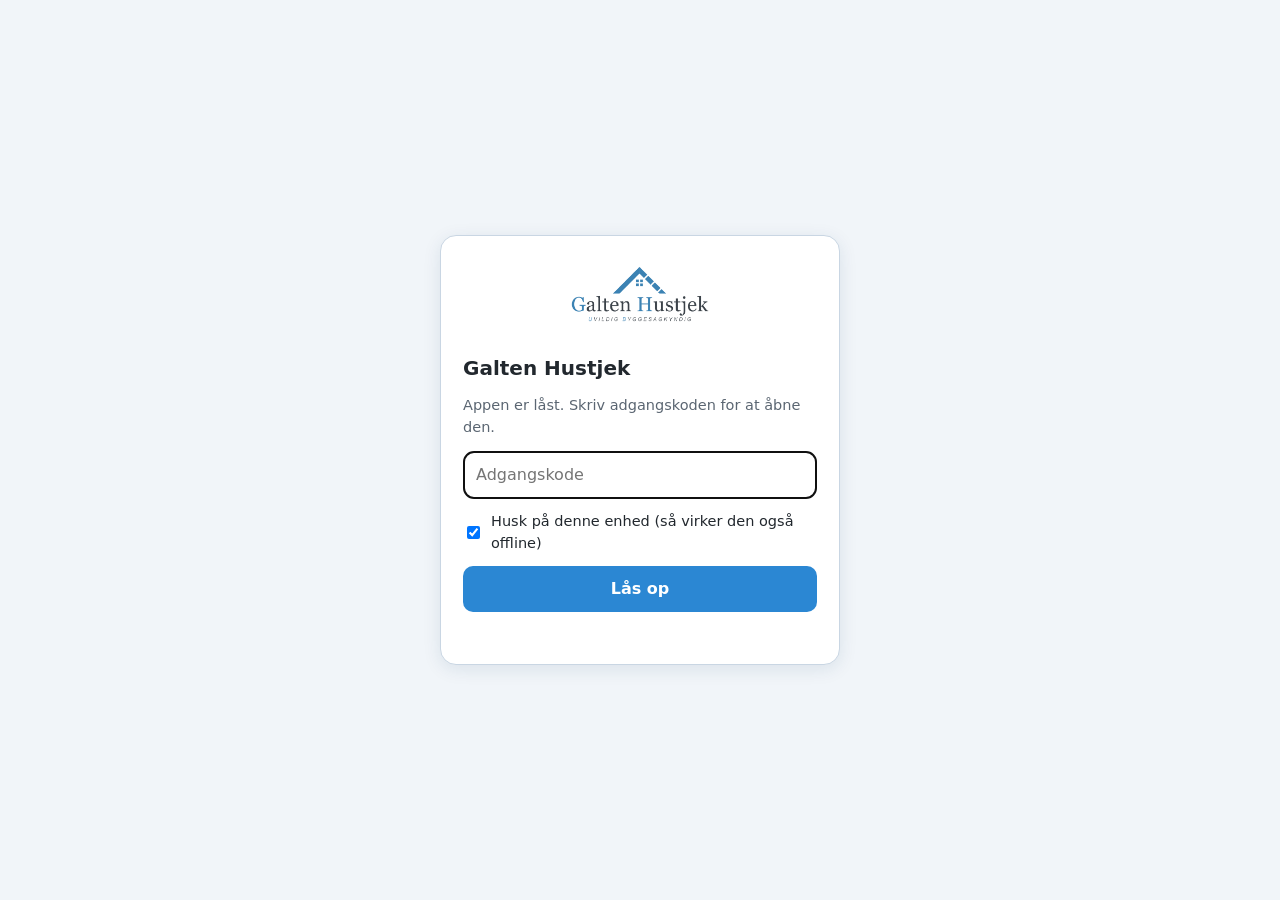
==== commit 49d8e19a: "Nyt logo og app-ikoner; billede pr. bygning til den visuelle tilstandsrapport Co-Authored-By: Claude" ====
--- a/tools/bt.html
+++ b/tools/bt.html
@@ -40,7 +40,7 @@
 <script>
 (function(){
   "use strict";
-  var ENC={"salt":"mxEg/ZRPu/pVFw0YwCmZuA==","iv":"KZ3NKVgLMyhfqj6s","ct":"LHi0z4093/YWOlAN8pHRBfd3HpuvXHaG/3I/jA//JTpLMjeqVNwh6YECpdTSL9NnB2U2le9J0p3BdzMV/[base64]/g0WfGvlMFOUpcmFRXo0IjMoqijNxi7/W2jPWxGujM5ZidewBz4kYCMI7vOmn14Rpp/SpnmK5TIP2QTEkQdbcRnOpGtS8CA6IufqTiESWuFIz+HdC/dUzJ5V/cVajkBKTFJDWHQFnp2sRfdCHv32RZvDLQZiut0EItHtiPgal7O+7xQb4yCqdf8wwxHh+wHJ6dqnXstoeJ4u9IccwaMsoLVwAlq8tnhy/x/9zWf9Awz2B/jDXnFwtspXtJyWrj9Ua+91WQ9DNb/rOeOzqn3Nhpn7WqzKJF50NRoDnZKF8RpCZ8AroXcwQlYckJlz0JAn/oMjsljAN5VfIE0YyuHJsZJIvcXQkYtCp2sGtQejpoVC8jfsXFC3Y2OJh60h4w8KAIAfgxE8BGXvGerefX7Nj8meGB7xRJA+u3WzMpxa/YzbWbrMfsS/HZBvmxMnR3oIh5BTHKMBc7vsi4aXeEkebhinU8cUq66PMFxoW6sMfnpfq6pG/9W8577o+Yhm9t5zp6vEK83qk/F/[base64]/6ZihXTDjBswpdLl3TIJKvrENHUdaBYDOkxeFTTkfaCHnVGrL3sv4q/DE8avCvpCNW+Kc0Amt26DHiOoYHg7xNPbzfYlBIw82SSy/hRi5NCEtltsCQwinq35PmsKOxSLwebX3VXC3rhSmeKT8FIOA7H6znlXyXQboQ01ce0Bi0aQsB40UIXOIUTB5hGiTTkNgHxg/tvBIzUTWCo4gjuVxuY2ZU1W0pjDkQssYxaJDpRD/rxNG9TKvA3U4mNqILmUF9hCwPVJTlbayDgdpyfvB/fX/FNhNCo6NTru8GpOVNgrwI1CaJB0FDwxXqa1GSBs6z5xt0vvg3p1P9WY/G8+ob6LgSOmWd5pC6LIhNSODM+w0plg+XMqeXMyLKHF59Z1bvCKWrZJiAz9WARmEr84g/zwn5xjMR3ypmicxkflzz952Cclz7W1XukfkeE37MtqwE/8rK5rF5sPB0xtwwpxzOUsQm0QVQ5jxazkCbp4Vp6swu0vEB6+FuqrqNUS0MBDwQPtyWehRNmDASS+gUi7J4iUu606DS3/[base64]/xADWuXrSmMxQnnG1PSDDklvS2A+z/Jj9oQOeLDv3/My7qOcS4a6uHpHkEjMKV8gS72gvYOgnKD41aLt3x3XtzEM92bkCViJtigAbzbK3Cvyx71rA222Lt1Y8kPJhB/z0dME/yqbsmHCdCxn387xOe+z+mWgZIQmYAG6+GEvKgkW6TJvRj/z0kVyv2n7vYQ/KzCMqgawty17Io3o//8aYvW1vbbcPkQYu478Iu5FOLM39J0UtagREUd4v/eoWE08H67jDxtJRS2JoLvtRR65+0d/SwdYegxyFtSAkLOvq0gzFOveAFpNNfGLE/FFbSY7CumzicjCussuRC7mYj8FWrxqMtEChR5doVgc0U4Q5XyonO9SNk8CnS+lx2JY3EkTi+Lz0gpTHtJA/PUoIJKbfb0fvfgAH4AgCwFupi8MiGY1l9nQ7ZvGRVNPs5l82lYobq5Ee8IGMpOJJawosNx+o6Hbcffkrf7fzMm2rN7LnVuc434oA19n3ASP34innZe5E3t97DsQ2SZ63hb2uI1bZ9jE/3qvc5/lubu3YoidE1wuY8JkzM4Zj/eWMlx5bzoP5KEPfVrNMzBOswj2AOmnAX1FAOp7VGznnfWZUKq6gczjrHKoVdH/p6yNfI49foWF8rcNcJYeGg0AeTQUzsRBZjEat6biR3+El0PschKaCfoL5gmwrsrE5pTqs8At1pjZlShRngllVeahLuK44teeerBLYwl/C75s9oGzgfIrQV9O+zMFTfthq4J7Aqc5sunf0AHXVr8jldXfcuvNE6OXowJ71TJIrUpTKe0DLANJkonQOwQ22K8Y03rQcwkGgWsVFbBKVZ0HLPjejWtPauP2b0zc1c53ra4dTgdK8kGGWom3exYlYC8VOrSklh8te1SGFeQ9wXh/Y0SkHqjFscSW1TULM+NYx5C9CLMl5UACTrLllHzBBXoyXiYIpqIbxykokv658VRmPMo0HPV2yU3BYX90jwnGB8FVdUaqfhIMH5b6DTheJkiVlJD3ZRf8Mhc7tq1yo02o6gQFYk5pFq6P6K0c5XzV6gmx6IpN+6sjUk3NjYmZ/msTnWFKQVqzdXO02xkIVxD16tSqR8+YQLKUCT16J2Oc3Acxauwl4Cm20J8CoLIYp/ZueJ23aCwhYkY6bZ61jP8CRU93SKIBKyqJbamrZi+ypuTYUAb+m4k+ug2bL1j2h9Ce2Zfo45BHWFXgZ2oq+Rw6ZSd/b5kxjMPNx822dDR+VsMdvA94FvPvBwVCR+G1xGR5FfbV1yvC1BJbEknPp+rMUrnSG/nEBPfHH8N37E6LAkXQ0gJsIDrfJn10+k02XcITk+XZNix/nQz52k7YTw1mg6Q8qZzoEbyv8E4rTKs5rTrQN566CFQDM0O7QpWpsCIv6YyOI4vKwArOKGgKsdNJMkFTS6mB+fWHtT7UNqSQB1mQo8xT21nJS0V3KCyc0f9OiBdm3zFcC5v3Kly/0fECi1kH1GkT63xLXJwM1plWHXZpnZJfi+pX4UYD5Djj/gKLlEDDJlCGng7L3UxRDBDsQR1M3sbuCV96q2vm9/UBWCOv0Cioo0C4Ki0tMzIvASZP70sUuRhl3r2eg6LVU+EEnrCpocyAx94QG3RTlX9GTHn7QrqfQ4Tzu3KxmtX+fJwdbNXtth99pBpkph5GnvXFdybFKp7xxPFQC66wekHrXl8j8Sf4V/uYkwm9mwXg9YPnkivVY7CE0uzuHXShn+0OxGNttMPFivuIGo2eP1RzsQAR9QRet9MfIIGSr+wfb9uvyihhFbinPdsGkaVZqw5BM3MAKTke9/HWv6Jv+PIqGQYiWzZo1fCOhPYqXqjptkPawpZJ7nBnl2DaZbN1ghpWce0BGAKFEL5LB7/tTVZAvN7Vg1n3IFDpeXdK6xgPDW5LP/20vLv82piOtNc5UeDDg79V8QVf0cBuBZK7S1X4ec/ribG9pAPJC5DOyh9No3vjnoTMcSE1L06wH1SSZ3iTgp5Kt65VVngDtjn4aULJ6v2UrJNiH4mFnuhXE2Tdy2gVx6gkaKqLP3svrwwjU9xAEO0yzbTYpOVkTl1EyMBuNSRV8yL7nxqnY3+jv46Q9pUhZAXc6U9p86O/RuycfOSroKlk3aHfOmv1OW98A+EhF6TgVbFi+r2hTbWljBYzGLkksP6Yrh5BvwSIL5fdlpRHDHwrFYMyxCYncZlSa6m47iBXGPSuw0FgxDBrbLtlNZH3fOn96eYtI+20tZ44nFjI/VfCoXebLPH1FJNdP5lO9918Z6vsy9F4cyZUpXXrKrFR8ESgtaf8vKsMEcsUXjGyg1kGZCZ2/d4bVV80h3Yl7sDuTv72CeSXN02EzCrtIGpuXLSDqcDf02WoLfqU19W4HfEW43ggvr33uWImQlJ8ThxL0eBhQCCVgXfTdgMW4ZwQgOH6lEyCeMMS7qjm6d8qw3nrF/gZbM22YtGeMb+5rXg79w1wyZcB6HYN32vtlrhQZl3/M/qsUN2qt6tBBDqheycdrAWdFl64bhRm5NP+l1roHQL0RAGBmBFjxroKYavy4lFj96f4mxTlxKvgBZivScaP3chB33Uf+oLQ33AvNjC75/myh9P1df4OB8wQha8Brzg+weT/JptTbLfBFhWE5muV6fw6NNu7p3Pdc5uD/vluBHq1Hmh8AGT9yxC977RBzPnwsB/oNds15zl6Yeh8bs8iehFxA1xUoOcxoHL+utf2Qy9249Zgoutjn6R7iYm3Zq4ibHbAKUt9x7kIxRK93Wucbth6Otr3VD+/EAcZLp/qy2pUFUeQQx/NkcXcNie2DPrJw4suvlI3NzoR3Q/yWCW36dN9dCU+4fEBi3b5DYqBAMVG6/GT3U1OFnv4bTYDT4NJtQ2XRYgunEQX9vwVI7u2fxRPolPTsy+O+/kJZcqWD8dhtwsDpTZAvBF3Rm8oymhtdkkj7/[base64]/[base64]/zzWo8Vngv5M9UYjqulqkvuzk4QwY57Ma9eqIKYTwF6fzF8bu1qKix7OVObuJ4Ppm/i5xNBoLb7Kw7CIl+Yl+wONyQRf2iQWoGVexPBjS6F5Ukx6NtlubAappw6k/BIo9C5rX7la/ZW6pKKfoqBG2ZbeMukk9/[base64]/NAn3jNG+Je3Y+FVmNdty35A6tvnuWzS4+OAuhLtyA7LNIqsaM6WUGh5RswzUM883yxl6iXutbQGzI3JWnq4W87RuLRPURmANdRUyV+ibh/dwa9RQwSa3tewJe2J/FeG3yXMbOokMKB0B7nol4Fq6NIrbhD5aK8eU3ioM8s1jsk1XkljdngFtmqSpks0+zh92ZfVGPHIwZ8ThRtQHH3R1Ix5fHDZpZoO1FavHNeRH8MbZyc7s7/oh+I4v8DVKCOMluB4JeO+DV+Zyo6lUnhNgwmBKkC4CnUTzhKBM9/CK55Z4D6aqUQ+DvSBnXmDhFrDv5LYt9Kxd9vhBsDvPRlnmvuJnID+jmN5j1Ayo7fIlCMDGEZgG2dF0Fc20zZhZLThH8XGep6qkTxymCNAvqFX8/V5FrhUE8qqTLW5KwIZG0mZPUGeqFlKn6dcaK7VVCtsc1PegoCIUlKmw/C17U5ly6uX63YDYiw9//3SSBN2KgA8kqONIZBjcwuFub9vIGRlmI8vd7Vv0GnSfp8FjKuO+VtKV28264JJQUUi0abM1up+yHv8AaKOKuD6niADEly06yBfWIolzUMZ1REaJ/q+Wfrz8XARPd0vuMA1zJHeo7ilLlMDLlQUKIbN+ciWhFLw6rTQzYLs+RxJ9XEHFuO2RhwBPbT+Z+NoLslfBJdDhm89enK7OEg3UzVk0ZJOG7LcPnH4LS5H3/CpLgy/dpTPgA36NC0YmXJp2qvtmDHE0TXZ6CeFFM/[base64]/FOgjYI+xGx3+yLsBTYNqjPn5k8HfimVDoID5VERa+1izAgrIZqw02r8+ygiInaWRO50pMDx0I+CWozeSTXATYr7SmvwzHrSURznIzRva/kpY5EMcHw4j/KZo7zctAtmca2/2IWQV3dnmmObqpHckCGSwLxB0Ir+yqn0G3M+1pegjv1aSFMjK3VA0smBA9PejQeYFUh2dST1wtCfGHkbNAXOggg6kcg7ApNsJyrYMAj6EtCpt7Rj1aqENRQC70gRD0+yFRI+aSqo88ALW4U9FDg/wu6kbnxEWrmi7EbD/v6mA5xjgPiNijF7oIl7un1PRiK9XSil7eyLMeQRx/Z7DLayrS/MVREsZ1qa7T2lM0hVR4nSaEpQWzGBNldgi9/kCSfIqViTWBGDDhbqVyyg3LAWTgSjip/95Xg25yRuaaG0IBZAa8p6ujVCIE3LQOLeqWHHNBvfQ6DeWtLFLKmwX6ae90QXVUjNTyJveRrzYeLmmHJIGsoqUzD2JkOgENkSX3X9Y6tTyiyG+XrxSoxxTjAKkX6nUO+VTWGWN/yJvMSQlpXYhFfMoM3GCnoy/3qiIbl/iXaB+4w8i1ulc9oC1v79BXtYcMLLzQ+01pRrQVYHY/2aRiscsXBzjB0e+H24BTNJ3YcABmeuoAv1vVEZotVuoAe/[base64]/sCFln/EQfleqKTLHc153BSCzZ65NMtYB1r5WkkdNVH7RIfQhM0h5pwp3kinrXj/gm39OadRVbjUucoT/yqqmp5TKqdGehyxKnzmnoPduYBkmOged7qZ/EBmyeJdqxlDpx2ROahT/hiXYBV2TNCT8E9vBmX/qsILyTIosXsd5HbG6sk/wnV64LDsVr3z2iF3AmQldDZ/IcuyuKYqwBB6SPjVhmd3+NHfd5EwbtUF5llSNyOtPATd6hkc5F7s8FDGXSxFSZwWDHzdKKQx1PCmh7m4gwHudJ8v6nUh7T8uEvxWXOKk36vjZllgKp/75VyFKckR7R5w4FPLIgv7SZk1Hp4Fiio1JxEY/gw3p1n8mJVLGPJ982TDK5NbC9q3trJenF+H7/ymbK6O55eUvk99WooNwxm30bjGevgdI4EuDDFWcm/[base64]/Cb2u8ARDLKhUdQFrkR8I5lHGhMmKML+Y7gVMEq6ZttHZurorOP9zKGNfFBXG4zm6dGF5vBgGdziUkcOIcJbOpE4/d+vWCAEinAo2sqf7Is2zbTZY7wi5s44+cjM0I7spdQnPUgBLHHp55BR9dj5VmWUJ3DqGwT6SUOhZouvrzVzJ/QCJO6o669bY3/0Loj1Tcu8YoqyEby7nVzi38RFQ1ueIcCHqZIzQZBwGFN5DkttqREIMcpA1yBjEj27LVqtE/jcriXiucxcas32w7FhRvQmPy1wEltYW5V9d9Hdt/[base64]/zpkvyeajTtB3NEXH2jELRHP76s7XfY4JcWAwQRMqz452T22vEMvCJ3V8F196CRDXLuZVeBK3KLpjkiXSh2x32bh/dOEx0H04V/GklpkpjH4oJfFToKEHg6jV3ntmjqB6EDIhahBXVbci7TWT/fbmoglMN0i0BCx3kC3Lj36Kg7TF4cfTvf1xQ+ax8Sja4lxc6F+qXQvTfwco6oxdPSKItTFHB5Xlv5egQ/qayMX3OBZrhuplfobHnSNAccKuJFcMNW1XLzQRtS9Z5jVY6rfYySxUe51a6y30F89u+zwyiKVK9ADYNR+JDmfblxq2lIZcOrNsMvv6dC/XXm+9vl0pdQfu09Je+mr6Z9zfvaPxb2Sln7qjfQBRgw/A4r2W6pX2u5mU2ervPdCZjX/mjt1JSDfPHIJrTfu5aMook8/t5grbFY90ufYZks5k15qPrdKDimRlH6O9GgyXZof9JaLr2KMHFtuiexElwkSKt4eqPpZe+KxuxP0O5t6pJMWU9Sw6GdpUI43bko2+ANPSGMDvT1L+oy9oz+buZH8gQkhTqEYp5xK2ApU5jurl++f5Z3e+/IYWF7FHqgTWjyGUuyqUnlwD3ua4GX5DcWKtZym2Yq/VYgMp1qtAvNfJ2fyEYYJfAVTeyKWtLJ65Ga/5hLqpw/TNIWh5uJQQCBax8Tq0HgJAedIS970D6vpzAROHRBdjwzsrgFe/LcqICxib8eWbRmZARzu0QQfVcMyfslraDwBSj2Am77fCW48MNIr0df7QkHGKtMh2YK7/0RWpgEzbTtJVZBiX94yW2dafQpEnq9dNyuQTx5MuVs06HNnP1fmN+rcl0Q95uthXRhNX49nCS+QjAWqq/wgi1g2l8bn3lVFF08ZTeI7QK2msLqHBUfKgVSFHZ4C1Z0IhsofM0Iv6iUUBsjqQSFX1y48aN6Gz+HJXmd76dYcoKD5owLgxd/ZkpqPoDtIlSa3iUghFF9X084t/rjSsZI99dOi34PpMloozFcE5Qjj1M+XZWzlcE2+fsZkOUTBh5pAXN1Vp+6dBzybVZQFpmAo/3MTbscyviDHK9xOf3KYG7glK6OF9JuzzB2ywYxt7w011vlHArGtim8d75+rVewgiGJ3nY8iackAp7DyXqSVaaVL9UW15wUvkd9k0hlE5M83gWUU60xVFTAkx9tDKW7z01i+O/CLvVnH3FSDJ5BrGm6yioCMMkHiH3Y1lsAw9BnpmbHQG+7yTD2aIaUFLLsoHdpKiIex8KHrjXu7TKlcOGxyayxVC/peUwWsdrpaPDA2SW/eSUcYzbj7cAheaY1o3OiWg+6px6MeTLKJbWCqY0+BKVkPhrs8uEGxlSrOc+oKylqsBdEMPCIxgxMwZo4sNXd0lIqqF7Ye//hX1UZgbRD791ZtmzxMlesln75nQcEumtsV3fMTt44UKeyt2UHOc20A/EuTRdcymy5GUYKJdnZJLpogAa/oCSGfTy7MVopMcRlHulMUksHinPQnwG1qbUbakXlDbXXGOkPlKxse1xoUGDiQdsUlqODtw0sjJKyfRor2p7KExKAsp9nDeqboc7btlaVptpUYi1QdMujdWsPk6hSXFUJ+CU4NVume/vdlB+wH51Gx/oskgNDKeIhyGQnL8VK8HQcLX9EVc7mI/QCkf5CUidvBO2usoJ19w7sbdp8BXVEHe2OkeFT+g9a4G1foSjDS0kT+8SFBL/pLg7UISC0ZRF+45tUW1vm3yU4fzabw80qbFBFVArUoRghARpy+muEl1mhyglYXafBkyJBbAaQIzD/tgQbzPeLtxa46/tz5/HDtOtl0GkfHOg0fVIMQRRYAGPKysov4ijjlDqhFqLHIAEeP1qyKeKVyJ9qjRzHMV/WlXx78ebMjwPqXN4emDqexhOQFprEEy/xQqrcGYvozYZqtkHPnZGfuuAn1yi0XObrdEeJSwCp7RZHboRXJF2w3aFzulzqdYj5Le5bzWsz3mke3JJDZHXwsydFV6GDw4H9UWFANfUusCul+bARq1cuDXtOfZqCgNWVmCNzSC2xbRPH1IddPp3zVwtTWPHdwbP1j3cjeW+iyWpxmDy/9N9C9LmJYWDyHSf6dw8fILTP7AAfVtUmvLLvr4/GP+LkUXNJPc83YtM4MBb6AQRM7oizeoyVLtXEy5R6xHLNEno0fMz6hL0umf6vCA9lOdR/upfbB9HNt10c2SpCaNBfPTm8fktRsyVfJtIvXcKyLEwJqh/MCs9WugWGu/ghV5MdmUrRaShUYB/jp9O9f7Unmjo9ZXFZBFMQVgO3SL7uApv1RY/Zj84MIu4mj5iTAmAtQkUAo5O1pOVu485OsOfSp+rhzgvudRSFIox5ZKLfbxcbn0YZaqdnBq/oIJdT0krXT+pdDZjLQT8KxmvUuXidv+fdBiEvcrdqcavw4xyd1RGYZzmZTk520cPTHRbr7ilduw7hiWdtxuhWegXCK/etCLBp3WCNzRg32P142r+wxVHplC6Sh5C5jrb03RwSKgSyC+oMj4P/yPq5ZkmhODcbTYFVlDBe46xvpqGlpYi1QzoCyd/Q/X7fq+akP4a+E8X8n1UC/Uu9EBtnT3g9vHWw56ISz8DWEyrC8kqQ6dxYhSQNTTYfmzbLfLAHuXPo4IkoH3IgvvkmB0L9IPQUBx/u+gkY1QePLvVKcuy8jgmM6+xtxxJ6QOmTpad4LV6YGqZ0mtxPWt4FfUsN13OqwauetexzQIGbJYUK4z0xXn2IiQEcDUj22f1Ob10+AHHxjI3+W0z597bisrHEA1VHthpgDQMrNfxMZhquRKaHfeeJOmI61lt1iAaq0BOMbbdx3cj+bSxz6se058W/4WiyhHIC1/hxffck2f++CY1ww26fsdYpRFUlkwurkDwgdbOa1wWodp5tS9AO9pSiaGi/vG1wtbte35GIVykVCtGnaNyQ3/huMzVCTle+dwcvhsVc9Brt7ykuzGnBj3fxE5ks+a19Nh/0AqpMUl46FTlqJhulpP/HTo2Nlh0D7P0Ouz3DM+wuP+D/TPOY1VlsI7GE9u22XSaI0Ickl8MKEp1WuEwSEAHTdyssnc/R/PhxbJR0RIhWvDmrTGFc2jUGD9oAQJJPbs6/0XAjqNNvUnbZ78nzAMwCIlYGVSct7HK1nGXIWGeYo9o2TkJCVcRFYMQswiPd0fIktjf8Erzk+0WmlK2BhhdLKcF4S5xg2TEnSPUFZLxAEVb0y6+tBFxigIcNmybt1U2b+pXIkrrbLeWbi2eQtvrNnGIP93L+UN+tpIvke9AM/[base64]/paIJnwCrC6yja3XEOzmR12zPzeycOiSV4gEcMMV1oGajGb2vjzEqVFNv7Y4R7pDpzuaMxTxym1NSl7BkiM9uWtTGvxKBuXePlH6MKSXe0uG1UUVaWQO7KQc6X4kQEuHQoxFrRvxWDunCuc8qgNMC3H1Il1wuQkVTcm+aziCvaHnjB3R1u7JeFlGG2fh/zY/bCGUdxaTtHT8dIGBGPZewFy4Iswsf2/FzR0PgYXXz5EQkH887tE+cxm/+OK1HYNCy9pyx1g5JetpxTVqw6WpmfPXDIB5YZ/Tod02Bv3A6r3RRz7IWH1qWIfrCL8xu2EdtdIywVbRUJUbPVa2dhtJ1RoO7+RkUyyKlIdfVOdcyNmE1INyDXq7LIlqmfSRltw9NqYJQCBmcVYHFGGDLf6cElbfQ7cavcOe1aPccSmEjKjw+UoyIDI41FbonMXobNuESK9GVQDCdmha4nezROSQltR3s67uBF/5f31TM8gk6zBm0iEmaSBnF1c6CYWGON1jgzWWva6hyLUwbtKEYYP4M10e4YnYarERpAWNv1Mnl02RBT9tPB2FrObPg9/zS1JMic42rBTLnkp411tjiTqEeWVINmV8qx2A16YsMUwP8yymZexts7ougGAfZwujfjx2VkKl8xJW0YJL/87tGIP4tLCpRfbeGn0fPaeApaIipsdYYGTBCmjlFSmLonRG+uKUJAz0feHARM9cSPbsqD0stn9i8R1p0QC5LB7yj9RlA2BFBXHI57C6rnXSY/W5cOzAYPs5JQQrF/ECldRBzaPgGso9U/L9g3LPAul60puZS/T+o4UBY7L1eeQSQEebO63JzSTBDMvCf4ZFKIVThn2iOXggVqg+b3pLsNKnHMmwgtx9bhY5peF2Z3uHE/cIVGYYVRa1HqE5Dj5+J3HfCH5YSIvrFdvAK6CFZ4ArRT624om7JfUZdQERWmkylXad34N3dS0xcucQV7uVYYSEm61w9txuJilbYGTHu1AYDjcuVlNo14rG1FBxCqTRw/4feIgkkXNhMg4Gx21BGcCVYAzAO/FP62Ba7SvNU5KBy2KmrCUZ6KofgdFdeRaJ0Ny/h+P6vl7DTg0jYqDvhJqJh0NS44LsSnmLIXqAIjQuUSLPRMgmh+dze+5sW60V83DQV5frBGU4aFuxxxiPEdFfymHm24Z4ZdiW6dlM4C+uzt5M4k+SVF5kJL/jzFO4zBmfCXBQMKVhM9IEjJZuCYiidiC8WxmTI97qQOob4D67ZS43zFwUzaqf/E8gfnXnlTRdyluDzCfpXzNfSo54jXebhrOi5M9gAMEoBWBVxe3AGk/Fe1nJZ0Ca8RKc4GPpEehz+mTMb9JetSJUDE/spzlR8YSpg1xCKS3vA9WuR2mgNCOUt4iW9heXbELKJJt/kkaUQ8TCVrA2pFhM1LQwx/PavVmy1cz/nxc5mfn47RCwOHWl3uDhezGYp2D/6QmxUJTzeIpg5hySbO5ypKHl71jEYu9xLZBoodrMQ2qCYZT3exQc7ruPUIe3B80pU3YHbSbJyaHglzG8mzb1dTVASWG9W2mxNlCFW+nlG11cjli2bC+fSs6zYU2cvxtvsyix2FArUWmPiQ8ofmblN48U0W8ti9hnUM5/GKS2STm08P7VkBB5kOQmlo4KHiOQ+aGH6VVsxK3ZtC/D7x7pqh1V8eOvdnCV26x8jeEKy6hvN1yV06RMDcXcSsaewkvimtoZozPx6QoGAlTVAZUY0D1Uvwv4fo1Ua6fgFZFJaFk2yM9E+b8WW6URWELVyfAoUCo6ceH8ubXgXPo/b6q1+uCVb3XCTJMhYreZfz1A4dsKWwXXnfC4rvTv8DpGwKFavB6lFmHVgYFpbzzGx7mYUYFaQHmT/wB6T1y6OFLDg/ZTlO/RTpWAHHf/ugzrfffq6ycMs3Obyz7f7pPogdb838xatO8wedsCPzojqcXO2BlKI9m0I7oa2aJT5RkfHiD4YmtwkfogUAv6LfkaxkgQI/KjzaI1L0oemq+6Jt2CMQFcqaPkALq1Gw6JERR6++7HDVuM2RLHEWKkZ70oWE4WfZ+nvKqfAy4twrw0k9JpOSRCGM+tbMnhdjKl10xYvQyaS1Bx0J3mEgW4kfyq9EvMiTIvqbZVYIoXpGI8ffpIVEBJm809GA1Mr/QoijJ71oP3pKTJtoCbfyDemQHBVg8SLkN59wmhiVgN42IFyG1rr4SxyzqrJFijO0dtFTiSdIta8caF9fgODq+LABmbFf6727bZx/RT8bWojyKh3j+qG1Nydf+M5XMe433wzqtFAyAPvfAfynhaGDvVIm6x3DEq2m712S8XaXhHUY8uTZUx9mY7poJg5Eywp1UN9F6fNax7Y/7VfSMGCYONvffsJrjianY/SWSEpfLRIdgd1MK6riEftK2CyHi5BSOi1+ERnZzFqJibMwaVChuZ+5+V0//j56Q82441NRAem5xtvebCdyJ4JZq4zgGYV8PndlI7tS3eXpZv2FZq2F/oqQhWuDVXeJntJYRIVGNkCXD4O7uusKIAqM3BtiV/baeI1pszxcNkTtmqkHrM1gtIUddbgR796nUoF4FbJ5oeUubjIWBdFVYprpIZ5iDImEwSk+oo5xbolRCM4cQluZyEOj4762YEimXqJ2qEZDbKJxHwOx9TOikYTpTF/[base64]/VK8shrUVAaNNA2103/IKrUO+7N19DPzLkyIPymwKCa0jBx9H6lmS0t/1uapmKpQ9jSkm9uPXm7P+k0+ZcfMa/QSvOCigemg+Me4YHxbQYC34dvOz+9U3gquwCeU3hCrAlughg4T9lXKljj1pop5VkbLbGWL3rixKJe8eOiy57OTWuKPHVQhJZ0//xtekf6i0RzTQSNf3n7DjVbZE17aX1coZC7iqBkZDvQ9uwnRmP4IjyZT30+QhSYN9/peE+YrCppLoB5WGvlatvp096u1tEbCxcwugyFwAgGetGGuxhnCaeoanAhE1zJj3tR0FuMFibdh4bdmKOZ6jYK+929PE2uhh9p02NH2J3bZ4HjzMckju+BV4fy8WXr0SFh+bf0y0BOoGOKaRoZw+dMv8/DuY5tCXARR86oHNXOsGpM9f7T6Y5bCSYmjRprh3Nu7ECg4jAxAzZ6iNfPtw/UEKtftvlEZkbFsLWomYvrOhiKFlLXXPslAQexF70o+WYh7qZdDRA/GiWqykSdUZtf+rOSHKv7zlCDnES3iOrojl28MztEBAEnh6we8ueGNfYe3lDAOGUW+8M64x+tsRV8uc23Dvc1nNXK6qZT0zjJLKIG8Jama5pfyqWuN2mtGM17mPOJOhWztSEm0BCsbJQ1tpLpLSA035O/9danfYmj9iNhYAwU9scKSAsNV0sqxll32OKf6mS7+KJZ+UFnN7PpL3YAALbqh7yCUYbf0tI6+ID+mt9zcuyo6qX0WNpCo45V7/qvah+hMVCUIENzMKE+u93bHsG/nK/6Z3/AlbVmgjE+W6oszCePwiIxtk2hHGc1cM0cn8l2bVcDe1g2KBm/P5a4UXFxH9fLF1BoMYe2o+E8VljO6zA7wFXCXJ11CKo+gtpcSSLG1gylBX5CxwghkQEhaNYbff4Tm4tz+5noEQt/H2Fd74qRHOo5nRax9hO5srUk5bVQLAgUQEVvrbHxUvzYjM/qi/5S4IcFbLD9oSpIHPSeh1GAzL5gLFebA/87Lf40582LnyNypy0UAYmy0ZooPmCUm2zbIPi6GCc+VuPQuxNE4Wb6SgZcU/nTMsZCM/[base64]/IbY5RKd1UgNNdoZkjAIUQcMANkKhrSgF9ctmrvtOQm1McFNpnf6m6wEuScrtHhq9zKnjAFycJpvmPZDgizzD0uGb3bA7lhzWtSCmNkzLKHTWddIp4X3fMnt7FXTF6AN/85rSnM88WKm7VFNYZOIChg2BEfaV707WYbRM/5fwT5yPpB71IYOQ9mGcFzmKqUyyQNItTP1QfmTqYAIZq8uf2tbxlBrnqgkJYoRulmYlzWoVJQJdDcFwfaDKKNWGg2SqKjW+jhWE5CEEetujDNn/wtf2MdzkQBWnDIyBM/N34dEXiLySPgSBz+Hx7VdmFkvPxTPYghcTB/2tHH4pFdSWlIwj3o+8nXDK0YSVprdOcJpbHKcSko/d+xQ7WTeTXCe4wfUv1LI8D8Nc1yD7HK3GRtAxAnCnNDcC17I3gUGpAdBisqGuMrkvjYMmQM7Sl9IKb2Ghhp5roy7McoLtYRLgf6rY4IxMbmuIZ2tZDw0bzNMjYaFyy+GLJhDXpfsd+/qtX6Zt5f0lSyXCK+CarW1bCMdCMzCbOA5utyX2jzjMRug+0Lbdemu4AHQDHb0wQ24tsOUbcIU+UZBG1hOde0KDUeVLWvX5/eId7RVVCyFCMENjO/GZXaP2pPqJJQcpMkAAiddxU7REL9FSRRhQ1iWBMTEcMr4Kb8xsRc6bcRshDfcjt3scWt0S/5+15KYBH04DjxFLK6nR2WrLFV5ai2F8bO0pfydNuzZcuc4Xwhm7YfyKn/h8qLuovovy6lIyaxiJpcPB7dXYh0ZbW4M9+wL+QEDSq7vB1Zzxl6zcX4i4JYDk7qCC9Ss3S1oGYHw5mzt3fS2qwZF6rWnf0kOtYcrLZgj+N9BA79BKFnSycj45JI2MBas14MowFcDaDkHRXoC6DMXzWcA3RRZW8qSuO0GJZHhSN+t4Sz/98Rn+PGufz638fyurcYTOSMpbbmupNhV361ErjCGlvmDqpRO33CBl1rRhxWoylkgsM5KdidjgGiYtmc+ZNUIspflgAg3vxGNdQSk9cq/jtIlThI6cNm0iPbLaxdB7UwaeaTk56tbIJ0Gbas0fafp9Xy2kchc2oGB0n1QJl/B8FA68Fq0TK4D/G/gsWE9ZkUUeUmhKLV/MdE0xkU4O5Gg2S+3uvF3GhfC/[base64]/sR09s/GveFvXcKFYoL/smOwAkJe7EpnSqzDoGTmEyOt+WJ7ID1BhlNaSzTjLsR3D+5dS6n/NvPoEJe3yGyu8wHnCCzPhDF25DA12m4Rf2byTxSGz6ZFGA9IdvwRbVq9Bdh/bA5ayK/s+MtCy0NHqs8GdWt+fimB19f1PFz1RdpE62uubQCNXHZlpOo2G5LU9lFRrrLP1eQ+ommApNMHtOMvBjO1S/vfWoDtXa7OumSgQG40LKYbhDYpVsjBra94tpVj9laIitxI1p4wealrqHnr/uA8dTpq5VwjPZQkx/loYx5WBm4ekVenz18jJNyudvKk+ugbJBubDbcCPqNSm9mUN4NwObeEweiDh5j4/pGjEChpix2WBkvenLxprnjTsAlltd3DSRFiNYoA43+3GVASqP6ABC3GT+dxg+NUe8DRo6ple6y/aCDrbqzdzjalZzr1pG8j1bkxPIXbTYqonYFlaV7XBOZfZPE9072c2hW0itdCUhSgsoem2x4Qe+DMeWxJVz7FTBBb4GE+3zmIcmBpRJYENOnUv4aaxYsLR9n+v/87EuEw/vJe+GCSLz0gFy6bCAPVQ9MtoUJLGaJGJedm9sSR0AwjEbXAhcpg7rwl2jXTWG9RWUqooVVZW3xTpGTrZABTMvPCfc7mkwlj0GuyCFNm8gUIjhFhx5i+LjCnVGk3oxgerG++6ERxtNVX66CU4jquhYQAVyCSSMufCTyFVwoDF5DEVxo3Q8caqGz0InKSIKQxblJHpc0/MN/UA+nB4gTf78bHHhUaggp2A/q9UGfQLPyXk7tpFpikOOOq8uBOAMhVfqJSplixfwJV58bSWI2XxK73Nua16SUDciEdC5EiJoSOGtKnfsM1gKph+dXUXdCXD/OwP5Olgj4G6aJnxZod7Ckr8BAUwbW9FYzSxHXO2o6tZIs36gXMIUlCVOkvoaa5UvEahFGmxQASADYoBaDlYU6OC/XKblrKrRbUjdOq3j4X/+eOQTfPo25GxWQllLFfiadwyGANR3kH2IqOF8OinU1F6j/esPvZsId/2XwqhfL8e++Wd1RyCV6Q57tHDfcYkMMn7NJNYAb2hTQTEW92Tvc3DxM7YyCqpZS42e46dpozENLO3OMzYD+nHD0QE2nxgYnTghLj5e8z4Stb8L9Sqk38CibcO/l/0weRqsBYSaKkWaOTXcx8Uqq7p3mZtWQ9nF0d7UHF5DLeB7hoZM8OXSxrbXdU+Cmncda5gx+f9FpUVXHixK86f7gEhvTl5uY33O+anihDRfzYd+UxRhkkThod81lYXln5a3TUc9pN+nbE+3n3lJaOJ3LjrOLaIwqJZdFw3V8pvVjH1B/0kUPX4LGUnqg3fte9zShXFSwjc5e5ExfJ12UP7aUFxHDxaHdTrRwaRMWucAeFIFt774trVq9GtXLu5Fwx3BYjXCcReNYlKDaOIyJpUslurMgUlFL2qrcdb30vkCjoiyxj7wHO3E+6JdgkIlRdSNY3zDcHWBp/i4ia3TmhiM0u7cKMa4j3n3Z/kzgWDo8IqHdwERJf5DsAstyo+EQWZLTnvzBhCp1qRqvkmJW/khIIWiOdyCOfxy5lhKVRmhBrttizv/o8ib9ZP9zw77UIDjVuPYDP5N8uq08PMrqnsFsUX5J9kRSeZBs8gi/UUFT47mNdMPjgWOFvvDx21xKV5qIGQQFbE2bPl9lS8N6XCN6EEyKT/TPWTYdaPB0xo4SsV3pwQLOhJk1QTqxwLG2swWwm2sjXFJAGlhXFHh9V1qXhC1kEaJ0FM7iIZh3bwJnYRfXEopEffJRH/yQ8+arL/ibNo2aPR8nuaBn69vGQfTK82VOojoJGuIFpLFZoKyDRfwiRiMJ3SgTy6ZE0ZHQ/5E6NcTxiX6QVKMDWQV/re21/yGuMveRG37qsmvb5EOmbe/OXQIZ0L79jFhMHsnvm1VUBqsxT7pp0qmN20yRfASndrZmZ12ElKhDTkp6wypsD2GGqx3MTY46bIDJzN+haKK6ngcklyHzIYWUOCcEa+JmXw1/9o2rKr2TyHDyM6yJtbbtwy4hTrByyJ5kDGyqqfuTE9esJkZOxW5325oGkIjj2zW5dS54K1MXtsKmV4DY4YNCyE+g4T4gsD4fOxDJIKinMMBiZly1f8wYAueIwFCZVYWREDA9KYN82uQsw/+VVzWt8kTAbmG0HlFH7EbUYyVhI3x0Fja2JYTiKVNUt2hQY54/HIZ70+oyiRfpKFQSxwjvAQcdA81bzg39Mnh7iSzj5kG60jLYLHXkH/20B/MTpBBNN4QUJVE1GI/WCaSDMs1XS8Bla3JLai4V/dKAl7ZGgxlaSN//9u4rUaz2Z0TES+lMdmlLOAYcvFgUxvRfELlHsmBpXpGI4Gb1c/G5ngcIk5JxI583i5WAnqr+DAokfvvMiIMj9IO/dI+B2iYgppbor0rGWq1WiJGXWV0O1dTqVUeNAdB2loCIYUEK44ogD7cqbRxa/P/AAyQgWj0KJVWDuGzYDXVhdX1+hF23NfSRmLFETbIXrB7b6e14zCGJl5bFSdAoeAqdcrRT4ti4nw08kh72oTkHZyK6VS9ANk2eVm6DRK0FVnOog9/oxjOmSontjmuj9Brm9ODTKxzGEwPV5Se/9OoMG2O0Fo2wA3fDpcj9VBXigX9xgS80i9nYh8E9dM1peztRwqiobvIVRqSlNrVdHU8zswvpAbCaWiuQx03tfgxNu5z4AjeBFsekt6UPwkWu5oQGod7Wr5YY7AckZTi7fykegR+70vKKBIizj5gLSOs/ex9mwCYPXBmgCCYASWB4MsZzt/yaErocG0cAIdl4YhFkZx/+1SwtjXZueZLhy8Fco3tcNnU80ISm+VAZqKF4+kuqlRrQ93iQA29rkoZmU+IPfWaX6mBkl89dJTqtI6cbqQ+UzqM4ZxxvGDwIC8folrVj08wyLaOnhP3XtcWgf3G5tqEZSQ03sB4CUD5w2DOqR2fTT1Mfbs6VDRPVFOn7PuOxtj6l1blZBfXalc6C1XTaTKfgu3rA/9aJQbl/9BNf1VlvZCEmTFuwCxrDSfDz9O4moldfqfAyEuJNeD6sueDXtOkRqKPNYVRJfYJqI4b76ulkqeq2MEoMkAaQ672IvTAcBRAn2IsMzuiisRBk7/nprw2IZ3EqG8Er4p9Tx9p2m6BioSzjqDCthGEMBHPtiCjmgPxcpwiWMjMvQV55afkDKCdNYKppBtd36fII/ou8d6VZqjpyu4+WOxRoQTBCkiPl1BIiUg7MX0CkDmsy7Ti6XyJsLDyNuNVvK3F9b2bplInlNFFrfYFLqjZn+5BS6Y1a1JWcZseq2wKYtoD2YZlOgD0xx0CRsbBpgLc4tn1K/[base64]/im36vI1biR3B3FPKKgDKGiQbhkQy8K7ge2RG5U2Lt/l85MGdBmJqJQ/N7pQppLKfzot6f7HPN29het5jZ8oEuqFkLQergVgPYURfJskp2QqttRfHOcw2U4Og/ltXtlRsF0/ljc8S2wXaiZrOcVrnXIkdhTS3OYms9+GTmUW8e6oB71AnrI9eFP6IL81X4Y/NrK5YMcoHdpAvR1IIdEbIwgrLbg5JL28tYtwHVDmlEp/i7+ncdnvTBUzGBKCwKcGqHZ6C5MHPUh7BiRclnXolgvzOsCQAgz/lEaUM1mv6MyJzaDSBgYgOPwZpEc1soiZaQfjhsB/pGtFxx2EMmQQgrjuCKkmocJ8ZV7+Yc1fBakZAEXhCk9hI/WaY4eC/xad+mJQ4HAVZoVUXnCLfb2gvUWnnR11LCQa0EMiUoEEt7QxdrEZkXSlwtXpiIgRoPMqIL8uOT2DdL3Z+SXyVBEs8AwCG/JwjZHTWHBJVQ9af+C/3deoEONpqEBzZSIhd5OoR9MUEhsvaptOFA+l9H6K6R6fGnU2rxeK0ONL57JWDTw9nbjMMyeh8qYVgLYuDXaZBG/cVeqlpp+9XamTJyfa8fwSvenHqHR0bdHvrL7QNAPEM7rai0eAYxCGcf5hTm+crPUucqvDZg6lJjtjdfBWQt+nspwBhlMCehbT5PWFqhr+plVKLizU4HxYla725Xf0Og5OSFTMvFOYoq5ozB4nFao6C/nsSySX6twTzpNa3va5POpSUf4Y4utGgNlXNFrN1q/Jn/uUdJLKbwzRvdBur6pV0IYOz1rL6EIKzyyd4sIluZ7xD27RnudVM/gVD5Sh4v9PqLZuBGx2sGVBdmYBOnmrE8yJ5d0CRgqbpxc8Wvo725k66U4lah3w5jR2+t8EjI/KVlVIcFw8vIRx5xyr4EoCS2/ImTiScod6Yk4UoB4KjRcCafZhOjbZA/GyCrjiWDMR5wdFLsdvVr6qYuE8CRQF8ZULcpHEZcn08SIY9MrcC4HWDN9wScMgLggOwin8SLpbxawlSWmnlTIlFyCZqnY5cnHY9sOChmcjRoVNE5+sm9tuV1+w571+5JEwxS16IPZ3bQv1ZQ3DIN4niueHZG/X85KW+VCL5R1/[base64]/tApujQ/OACDddkekNKEf45V6EH1xuKW3O1x3Xe4IbvhWNI1SVMThJceN4NWeKzHgwF7mfrlPihHY2E2j29QplqJmryLF31V8gojmarl/LilYoJGP0s/ER8aKaQBdWwNTd2ncxEdvOHE2tAg2wHmiuwS7r3ZP5vIa4I9pKB7qz0ZitIWJV1+LmZG46Y3Kdob1Y/YxljQuPE+uiTWiUu4KtelGb7S3oYmaD1aIZGwHiDkyVLTTPT52aL7fDYHHJMn3gUV8u5dB7YZgXmkmXWQvSWNVXuZka7EHdaFL6JamCrIlWS+njy0079qYqMyeCrGCbBxFifsisTT88RCv29h5XS09YInO0TBlepBJIK/bzTjXZ6fMWdDGEhJnKIa3PtJBywkg3F6JJd/+s+AtuVaqictpQYr7sWaiVsAxLxPOxH5wIu/3znx47QvWyMpG6e9WAjBA2PiSkZhULURme+53CJSNOyWGmBaonfycxjk3aVO97V/6GLZKF4SaU/Rb6GjzpV/fFAQgpkA5p/RpzycGKfwmObbDLHgfKAchvfFrV3j/+RikpPRi9PKOl+zC4bycFlSCcUkvJHy6gDkc0S/yRlaHllKNsfxhqLeF9KKppT7x4heuBKVq5656NeUZLqLtUg/P4azgsAqK93MvmHadLzhMDuCvxUp29vsoJ3jsyDs0dDQWWFT0Q/8dQxSdZrBc3fU5LW+VmtvOqwapIFqc6DtX2WfMu8Rs4cRReYLAWTTkEcXdspGoKVUJJQ0VFJHX4WJl+cMgPevhvWjA+SDuXBKa8RRUKpTio2mExkBs23yOIECi/BjSFw8A7PmLv2CeAHvwU0Zle5HdDSDjNwrisSUvP74gJeuMJDt1qv1/1iivKk/+Vhdxs/LT4/rc+HXy3zicjR3AVEJ0ES72paVedNXF05cLi4q6XVWhJNHODQXFtmxj9DMrqta527NBbIMkj+kccxBCWBTxGt9sIQ1kugoCsdOtiK42i3icPYYodyc5gCUdeecQ58NzfnyMPeNTlyC54ku+W5x2V52NqVtaP/jJmx4JRRwACE0DZ48L7C4sEFyIk5VulJNJyUho6r2kFOi++XEiOePYIuFhzqw3lG6diwo6SwzRCKBXDxOsav608xgGZqSi/N42HcHMd/0nAnJ2mrKNb2C0qNWBRagLqWQNG83aiW6VEoDsK8ysQPlwW3oD2HpUpC2canZ7mElkH9GZYbf3wQCB86a/aefZNbHBXL3XBPr4jS8KyOWNnuKTc3TzwTnLASKzqoADntYGNGqgatj1zXlyX5cOZkNeh4TbVAJQQi9aHqo3pXLcvnUPpC7dt/ehrCt8V6chSonBmSzBJF12BbsVZ49HR86EHcWRUgl9SJsIxswdqzZYuYykK1uOxeu5wEHfyDaxezw3bHqaTPmHKlUpNkCPUblxs73Nl6p+PlnASJgI6yjduuAdedRvRQTckbB+KnnSQ+wionzZt3VE1DdbqMsWzXvaWIvewPZQWT7fi4vK/Tp4lrD7sprPBAmrZlrAxB1AqFJsvPAAEYn49Nl2ocFCQpUDl/uppEwTj1T2aIZrnzxyYWC5Vmy6ymAwvd3cYK6ONRmVNQNMn/NWRFTEY2Y/REDJyCdhfxjrjM0i91zTSWl03dUKR9yWqMAASVoWfM7SHjZB7Yzz5O3XMALitzs+WkXhGwEoh7UQIv6TigcV848Etyj1r+Il0jnS6gtJy4I+Uxmv59gPmXBOV6zgLYuyfx99dkkbr538lRy7UzN0uz/u+3o2HOkIvtQ2uc/zZygiH4VGb9/ppgGL7gBGqbbiiDy/kJ2AejdaM2OFB+ov6ZPcsij0JLXKFkwRng4XS9qabO++ZnjS5cFe7dfFjBpa5H7hdO36pNEZBGxQjFW/CnVImxcd3T3hkV5e11LUibEjs3gVaPTriueWQdy3C5+uIgbfVYJ8Ju0AXir4jZJ9qVCSVfj4O0cnhsq/tSGiqjaP1g6VAzkW36m6G94bz2rCGcRBemzhRWfZcuvJamC1yKuLhyq95lbGVI1pfwrc+8zKXwxf6jqjOs5jjsPq3w7n5xbDQvbZws1nHoIm6OaqAZ/K/Wjf+yVqxxEvOuIzXYdbdXySpBQ3Hx0BM+Ktcy2A5f/3fYR0KFBuKhnvCrff8LTzpiU2GrG4xg8ppJ/bYGW6X6+bli4ugeRVTAy01j4gARbbDiig/MrWG8TqbjWoKDv2u8KiNISxELjiatVX17bOSmLh7QsFjfknECIBaSEQCjPdQOWWunatXdhdk98HRrU6VWs0j59qFRalPOMFPuc2eFCaH57zl/e++4bhIK2EWNqDueQzuUk6d+IVv98pUwVbGAIS+6qwePZsC8wV1clcdxasiGJcgAXk58LChQo9hEaIKvvMqUHw+8Z+D0Q54Lcu2hJcLK929MK6GYDe9SSXmhU/QmSQ6Z9/l4WcGMlTl08uCJP/PgxR/INCdjZ5F97dJ4k3Tec5wdiCP9u39d1T9g6JVn3SxCxq+1kvuvg2f1uQCc/RPEPjXK7GEI5H0uIlY9DCUoqa6ePGAC+Ma5A0kAqRKnjx55C0aADVZIoy9LFqmQPtfO/TasMg5j61xhLrN42n9mjvrJZTybCypJoy5Q+1wFO4fKn+pdIYxVNBIK1s19qPTb1h+iGjn14FfC0EDQozgVRulksrEbRyO1Bg8sjH0A4k9diaRREAZXNl71Y1S32qlzcEQ4qm0oz96WInxs00hAxx93BQ+g2k78mqt+BkGB9OEeEbHkw55J/EYpMojiaM+CTVhkAh/uEPmSc6HzvOIQ8rS7JhMMms6epU7EgTo3a/ko/Key85RJJH8f8O0xtOIJDt4AE12PreXX/VfZMClPBP38JB1YFA85X+IlMDvL137HMmMqz0B/Na2L4Ro9jCeEBQ6nKWmIUvBcJE+LkLFwVYOUbjw7YcaniHGQl9MIRVf6esA1d0uDaLm+N6hFV2Bf+csysOr1+404Gj/SAgYmaEjP13MqAE7VGVvC0nGDMI/VomAvJnZcvgTWwsHpvWf7AZP4/DM/hMVFARTRzreBhc+CdkfF5TXaj5RkQpqUyniFqu4YetQtQ0OEOJWooDp1oMjxNU3XtxIIr8NcSt/oVhCXKk7FNDf89du4EoYXkkYkfInutlZRr8CDqEHCnEYM8v/rdzQ1UaTy8W5EUzsYQKO5w6bbQqecgknkHlXef9xX50IwTeegVwRP8Zj3Z1Mv7k/9o3OEsW6Ihk5v0fetJS+ajZF5al7qVMUFm8v9PXLzQlGCbOlwUQr6mRu3ZQpTJEvgC1HhF9PDoeh7Uvwh4CqtFRwvU1lhg61G4RiU1ss71S0R6kGlYc9TFSdovXwUAO1KDUfMbhDg9xzrQl7yVE86OXGrr5Axydqxejcz5p8vm6Hgx9NFcvk2QkkVLCVM2s/HX8+bU7VYPpIGhusO3FCzVnHGj0IZF+KHNAjGOtMX5OyO0SBi9pM5D8/ntip+rHPHoEHhQAXP/Fvn6sOP1ovLIpadzthXOYDArLQxyXyoBj0vDOs/V1R5hHtr+Hrs5oLV7kiplnktPp8ocfzGcq1FCoenR+lKAN6ZobcKI8X8gsAgOLTTm7ZpcnuKnk0M0KjEE/KGV7q8GRpFa1jdSFIPwxUoNQf+URmfMxW6pPRUwH8U/a/25GEL8Mf2nKBM4VknD5ZjJ5VD2ndk61TPP7Zgi3vpbdRChzAAD9OWaepGScX3UMcJGXAFrZzQOP9E1bW/dsw8VeY595CYfsEZOPsH1uHhwxluKvsoZRTYKFIddP8RUJhEVdD94Lw/siwfsD3TB4OjaxxxEXRDgXTOrSW+kkT1qWCW+bL25XikldKGlq1jl2ZWUIL/Q+/0y3dUVo+2pTap/l4U1GbEHfbLBh9+QDdRBziWmyw61I6BAntjzzm5uDFBGYrZriRysnFKyAZEuYaYE+LCa5TWVq0DDelnarMkUBK8hmqwCFj8Yo+L+Hd1jD6/8ge72+v9ccUe04zDCUM+ex4ti1l82ZU/bD29T1uXgcjtZ2onIAgEqXNOxSkg+0+M9TzXMN31ol//i4+BVwvujFEr8X8GOwiMoeT+9wS/HQ5Ep+d9SvryCh9vkjmYjzVTowzO3fytQUB/IklA5NEQ7BExaD1k3ImrOs9PWSAG50GVok5+KmlN1jRYtBQfYEbleFoWpzBSrlnr00gq4v7+O2wN89P3cwSaIehw4FD8ZVQyDB/N2LvVz/p01hxjM4TqzMtOrtyqFlgl/1hWA9knSdRUPM4omUjcH5ET8jmBCmvGBFiRXrbqIHkMft9X+bJyWDmKm3viKJ2IEnWhma2rGlfLlnjN2pb8+KhStd4TsTkLRMGobNFdgdQXBwZ8BSisHB4oI0SYnKbEg2ffhmid6UfGdWwSn5NP8ooA6SEsc4qZp30hoilD/tKrql1JylzcYAXXp220vUWCNPyK2h0Yhg/g2Tf4/pbe1j7BfIHf9rHzx+pTbysrZZKzC3D6AQLU7n3CiqyFH8AIj7rvANrqpYRflL62QRUgHrgI/OaWiEPVdmXRx4Edjsxm7je1jG9F32bOMxSnYW2UbnSUPNYiz52fly6BTkFPFNJJhffNKw0/XrTvSMhoNbr2Z9pAnd9u45e1ug4L3ibtQcumUnfzACs6lRag+1wzUhZK43p2WoLtOkPCmpn0gCpIFW5X0A3bJoFDY1T/Wc2u5+T+Axvpy0+ahdDxY1JlSZwDgpOhN38RRRikfigivrSDqr9N3w6/f0Ornp+63RuJuKHvV2a20biR+Cwfcv+7ntSv9+Hive4wRtuz1YG1KDKLlWETpMTPdW+My3udeMTviS8q/1NFqdzziZm82dT84kbq9ZOR2ayRX3ivmrnHXKHvyTfwlRiqiPFub001MxtvYo2yv5lpzFcaEZjHoZ/HhIRGwGbaNPz3i4TeiMA5QBMllacDTfq+vQymx4sHeiLig1IP/HepBmhVOSBdQXAvEohuF7GVmwtBFmZYFQqX35pJEppeWrYZdH7B6RKFqOg7ulhTU3+QlOwxU3+KySAPcC+zuEM9XgXZW6YD1Gs18Ww1KY5KtlXPfEgDg80i1NgmAD6JOJAqx7/xsXK0XgaUhm3TJKxWlvPzD89IiErDshViNwDDHU2YFODn+0D/D3ExloxxDdetKqJ7ggTIHpoV75ijYshq60p8nmnQf1gY5s9926PvDtKycLfG+ndG38RFQgQ5URF83OaspudQRhJ1UF0ZJ2AAoXV41QA1RiqO2/xH1AzZOLxwx+gHDfJWOVNy9m0i26QsrHQgTkzvrk2XFGoJ/u/3KATNLNhXdUa6+65MpbhtowvRJw+bQu3uWmEVEYih7Vb/xhxgIcsNQCuQahyHVshCmn42Dh8vnt4xIwkGUS62qSWGwfY4NXKc8DZcGXkuvD3IPX4GmN6MEk689lXK7WVLgGclMjN8IJMNH5XQnmFwpS8VJgRfugD6YblxxeIDFlXPsSzIylQCex9gEGKCeuiIoza+a/uPXDAFfDgLyAIlliDCI5X9hLm7TXQKqYvf6kyYfuOKYf579YhD7/uLGpDbObN8F3iotU19xwJuDyBqmmok37Z35erlCRX9WIbEnWiwrpGRasYTQQoJpJ6o5QXRQx9imAI9LjtA11h/A5CKrupu4VaUd7u/hjIlONYfvXNlvubm7axkVQ3bhQGH/qRjeNvduO8MHJfEngUY32YX10ne7APYijTS/2C8xgXRu/pruL0KTmayLe4fVW83fHDNHbEwhS8L4yRBKdN1g1A5af8YIl8LF9MzWX61E38IHjuOvIWS+wwvb+juJyJRcqhL9PW/oV5fImJQ9Fi3wd9iffHXyZa6yHfyL7AcNayT1p9mopUBtZPoW1QLPh1WJ8DQvgqQOtLZVo2PlQ6oLsOxFeR2sID4LShEwYXtDy+HuTL0PdPGOBpL0BoNEWwWrfq6L0ETcr/ZumWcX0FxxTWbP3dhixA40WFQB0Nez+Tv1OP3TL25QuGbnBcdzR5AgVFjg0xpXFDEG1I9Ba9FY7pkO7eH6kY48ZS/FBBURY6di/BZmkMm1VJCvy/RSLVPgHKH8jWP2j/Ydgoa/dNtvbAhi9ofeFWHixm+2MM3zanwX4FloXOutg6mxrvkyKP968CPtDJ+WL8koK3QKHeYfhm2NnKVokE6SSUTfzqj6c+jsUbQaGyMGhkKkPlq68iPDNjsuY3UJXHru4BXElCJ95io2WNopx3SaPFxY0Kw+Evbp/D+pX6Mmh2zKGZw/+li4TXB+9tv3930TIg0hclNap7Ftdu40JMMRF+ZwgHzqj4IpZM1sh53DuPsacziKBCDP7aNBmJzYM/42nUW7DFiZnl/zIRA66vgtHFgLOzmoSFQc8Ytpvx1mpebw5c0YWt5BNGdSuVaFM0Txw6BMaiXhKcNFu1bYRz0uFIh28Ic4AdZxYB4hw1tzx5Zjm/fy5qNdFUERVqacdxYwaZ9IyYSejFbxpfaiEWegPop4sWBWzC8TeatWnQZKGMpIfjqTlsjsUS/8YH5J6y6aX/LX/twChxfDVcGcqxzlLJayt8vFX34di948IwfPbuNPiQeO/lLy++sHCodPmEQzgZbYXyLdIsTWLoeBgI/SWAk6dfmQoegG0UEXhmMd+zIoXToMeJyN9ZzgSkFhLSOyMLJN9erR7n+hupPpOb7ufzZdlsMhWWdWT9CE3oyc+YxSxBoCdqMRE8Lr27pcRsbSf6c7sg4/49PG0CdNaNn/dJJCR4BULFC5HrteQGdd7JQDiD+AUV27vssEwr2vTsyDXMtxyFSnp10k8Y8yvJNfvkCDhEuhpzttV/pru1CAQMm1q+ZpALNQjUMSq9YE3YUf8h/Keb+ICnGUcVHGyMaBlq/cItfbQzzQIiUJ3coLoG6LUbEQsSZy7YL7SH5Nqq8Id4zRNsjHF4IVRd6oVei0G4HSs0ZPwUWmIuMQk7X5c0tdDv5MEZMZkXwc2wjtPTZW4l4GVG2FmiB7BCi1BQ3cHVJWnAEQ5ee8/zy2uUO9NQXo51amnf90qxGaDyKtnHiUABQGjFW36XHkaxOCvS5Ql7sNa+dqYozRnu4q5URV9IW4RNqiF8wF3hSXT8geLOxs3b+WwQKf0Md3ImdG9e2A9q9qLaYE93kuQowQRIXgxDL9wbt4Z8z0xSqLEt7Fkp2BBRJLId/2+UAg2Pz5bKwSoXfBqHLqGUKjbf7e41PZuTPcI5T12iQcm1XlTfsh4yA0MUdL2C6gtFgJhZxIkHkb7hcViWEcZM5gUt54y/hH2/pdtEK99s+QomPqT9+RhEqe6+0uP8aiuJreC4b+a6WaHxSQHcFo0Pkw2uZQTGH2AFsBi5bhgqqOG27Dc6O0eTfmg+ccmZxQKK4PHbQGHBIbv7PvAFfEct+DSZgt/HaNj3F9LorlD0pkV/DVP2HemevsBUWBNcZTZJtqvNOMQWoFcJ958w6DlDhVKp4R/XixtfzYF4Blfkb9YTMD4XArmYxQ+fXsBhVD2AX2lLURnY0pu93Yo2cJkGF426TYxg2snly+luV/x34sA+NhokbSC6qXBblopw4jBcQE1hqBdB+9mRvjEGgc5/GEIkWwoGkgCom6u4vl9x7Jq5RB2TnmUuC3oJrprg1Ld1hrdsPf24UfYaRRr4TqEH+39pPk6LBK62OJUVc46d4QqyQB9joWHd7V5rJxf3N4XNvyc7J0pomtRgBiYqOTfktKKgsv9AVHRGchb1gjiCe+BChRswKAab2FwKRkfrTDuE+pl+BP/jl47ZT/iahA95UqAXkyui79Bn5D9CO161l5+5+tSung2xUsz1sid7eAtIOvXnVpD7LUpBPig+EfB3nkkQSefXM1qGBFE94Xf2TYUaaC7wj08T+IXjGor7Nz9vKoCW5DGidOFvkirCFQq7JLlt5Hsr2oLH+GVzZl+dz3JI9qs6atdB+sWKopAFcXIC7VT5/Zb0MiOBBl71zogxVKpUtEcV61IIMcBCDj8UiJdWnD3I4HXar/jW+j0R9cWk4kkfFTZnpeak31B5vMoISPpvo+s2Ga9QEmBH8tBDJ+gqDeJ7ZeHZy9hY7DODXfgv+43cdBJf4a7j8RLTj7c5Bdq8EezCmMLH2qa7HWwY4/HGY9UsL4ouPsWIRmSQ9NpPc7qKXQkDrVsQ/TPTU54/TZAxrOrObYGtT8BePTE1aRMoptQBkw0vNjyFQYzdaw7G+Izy8hkIwKv/MgX03o28u0vOSPz2Z28K3XezlWaEZn+VP0KRcz2QR28BLGKNhh8827F9xD1R2HkKh5I+k2UKUgY9uiBOUGXpipTtQsy74KGDPrp0ureItXpPwINEvvFssSzmxAoQdejOPSKZhrzfeStQiCTCs9U7tZ48Dm5shg0f/Zxl5esDZx+vaj7UO4nsUU7LFsNbOqyy6WuFDMrYoSjpM2W8ryJYdphomy+tf7B26FfSsM/9oWssVJtGti4PBaoZ5tTpFXSAA9pIurOPUgjF+WPqMtYepze/HOVHNX1yff34mOnC8sbLG/+6Zqe7yRHFx8oLIenLa4qE04AZx1CtPxethFz25oHNAPgvwqz/Lv20pmsIChrc2ymy7gYPyl2JPJ2XxFiKh8wzTxZK+7l4vxTZZmv3SmjcUO/1vGwLo/6749p+kapaitDjJDtNBQUYju9YIiM7hWCBICw/bSmFdLYn/NQLm4dgfy6GieakI0xQgrZuUwutRMBHfkfcTge4TrpUNfiKKyinMJRwjJ7Dujc7N7CKFDFK032i02iQpQdGCBC63z+F9COe/zaZ0DfVklOt9fyTevwdDKTBZG4iRU2O76+9aqPqjbxs82ORwayrhQpC4RWLlQ6wYWt/EYSfaduaSSzmAeJyg/FIkC78L2OoiAiuf2wTpFfRozU4x5OImIhG6B/Mh8zqOzdGmHxckxr0nu7k6255wixk487WUBDyWIJHKcrMS3EjH3r2JrF6qluXM/NQ1plKOc60cXiOondXD0pqJpuxyEMH1Y5Lq2Hx4kx5gOCQY2LFw44sziIiK15sawT/[base64]/2oXeXSSxMJytBTMs6pANsQN4uEjaaQSEJRXAhwaD7V8SZjnpy7OYVVH79WARVCXePSPm38elmaxDi64e1+ZvHQ7sWF4MJIaRh/mJ21HymjlcMsiHLMRR4Mn2BWTWZJkgQ83fZuBk/Zf4Sn/bvEcHnoA1+vZIRRn6o5dYD0r5aENqxbHXUSa/[base64]/WUd7i5pzR1bZtTufRRpXWfk3vTmFTCIN4zo04/V5F9LvP8UPa/QNExh/P6y8JAe+Ssdf9YubB+U2kpsYhgKPesaTZNZtQF396NgS/sgW6aDrmhgAAXDHwXumIPTe/lv3PC81stYWuJsYYlODWhREHkCAE5oR/[base64]/+qQDuC/4h3EiJj2z6eqUfNDBF8FPWQvtN5LIvueajUxmb3wAgwffRiKdwK01gyFy9+2+hMnkzZSZvXr0nf4qZR3PunGEhyUHcvvlU91Cjn8gtpWwMhrIy3uXhIjdx27glbEe0b8C1b/E9AaF2+3ye6QTr6p8qn9qpsLnJp2oCojGmdgSFYtZgUMUj3CN8fwm/ickQeXWso3kgRwTDd2VQnZfiKFhM+IYm9Tn4LmZ+1Sjfklp5RDoGH8bsoKJlZCloSEaNxuqHW0xwDAth7HdY3vlKa7thIw0PBQsMbCxmzMzyQGrwxLvsgli+tfSwEax7ww9mmSyyAr2yEZ5mplbaWphX/ViBjGW66CDNg+GWIilgp+qVcQssizkztw82e3/lErEdLXSmiqSW6uudWnRdqR8mhrY+mrFvxIC54GYYfJD+RgPQIvlB+RNPpSg/i7YVGkNG9vcajlfdM81I2c2/EIs+NPEvujmCwWEYk/FnCUe2Ta7MJkotWMqOAjlYSm85fJ2SFbrSGFoHHgf0ICKvoK14AsI8kfMUo5AHSREB2Pbq422MjBozYQijQfttVxYWCuAn3WTgT9aZ6Is0jXHmLHXgI3u8BVUF/dOW8z6X4vF3xuTAIO0FooqgZSFsZj1zqZ+Bijd2zfvvWL24v0LRDNN3ku/FNpyBJYcVUU5DP+db8CObaMzli0zviqupQLaVTJJkVTQyRfzv7yFJjvkLrpE4pIFY307rugBXeon3RtZL4yw9VcmC87UQLsG/q6YJ1iJyZiwzOkg2cJW9lE1D/LWTggpTYm6BnVcETyejq8xD5RsVVHSqIdjbOTidNy+c7Ohim2GedUsFWv3BNNyRxrUbix7fs0FeDze22T1X1+qRqBnczWAS2zRxovvintr+vxh4fvJvksRBxUW4WMxnKOmPZtaPv3Y3eaPLMExSl4ivNzt6ZQW7pujjAstxZYfiXznINolRVFQ1flRx/v736aoilKoe+0pQjsUU+DURr/87evpLP24zXc68wlJTlL+nAlNRhmrUMo34t14/55XCTB3kTCiwSPjH6eYIpRiGAxFwXTYgl/UibT7I1wc9t55wQhgh0v9ILOa6+iaJ3OeD2PJxCfvisGpuufbTJd7mCPgvIrik5bX3lKtDrXBlLrguMkZ1RyCg5d1nvnfWNczd02KCG8CYt5jO9OnvGxKAfwoDdEDuhRoUl55nsNLP+/EW/ESv3PxChsPHUWqGY4IiW1ImgCoP6g4//qt9Y9mwZ2i+jqjHlJ5rNYSAUeKzwm5wsSvPf7Qwhncf18M91+f0OjVA1bMfNa2BQIy8QvaiToruMeL60eiyaHtOgT37sPFWDgkxADwBNO3NzhZYL8FOybB0PSu4+oLTUQcM6GW0QbxGdEHsiTjcRPw9vxZVV2fqVr+4kTDf2UU/yzMmo+jdi329X5IxjlhSyRbOAy0Pi/q94Yph+9c80GHz8e7K9ATKOmCrTlGxdLOUCFrpkHhr+PlZmVUA1v+ulantp8JnCPegPacXaILeNDPdJaIc3fGt/8xm8MejML36g+1/vw9ikUef3v0TiVE8Ftg9a2LHTCXii3qnEhf6QIP94SfZEt5EGKdXn17M4PuWbNdAj8GwNX+/FEAvXHGX7Tii+r+g2SfJnnQd8hVbzCD4SapYdCCY5vkRdLSohvwgYyufCmpSJlWVWH4HYw5DjStj5ZHId1zQQ8g/Jwu8NxwO4HNc7FXX1CrNyFt8QSZa4ut+nyn3WEm6QsB0hIJMOEmpS42jVwV+V2bVJJVWROGKo5BFSZH2dVav4vQPDDbSBd3Kp1i0PcQWMu/[base64]/VTWahpqZVZrfoLBt3nvLbbl8DK+Jy6XOwwjUq8TIaAYFfXshERe/[base64]/xnPtScXB9NVSG6QCsVcFY0PHYsmPr/B0EkUcTvAKu4Eo938darjoBodpxufEzCI37FT7KhaUBxYe+pv1pAK84Wfsi3SMQQvgZPNGmh9PmGHpntL44tFwRJG8bAMw38XJlwoo0iicIz4sU/E1DG9NrYWmU/SIO4usAvgBiwQrzHx7FYr2PJ2H3eOoftuanChY8U3YcBssya7fF4kgl0xDH0UUirBRvkudus2skyihKIYGXp5NsfO7eLiwoWQVUGLZTYn/WqJ6urBZxxWC/66sbJHLAfmug1txamJo0yWgu7HrQ/1Tsr0CLMLiehe55l8TSGj746lbTIpySU9Qmh62AXwb+dRfYcfBcQKzP58SHTIoo+a/cNYK3j02UonWiSqvw2jvuQkRfNoSoE05yoxMBHkCCwND2qpr0OPHyXqTGctY5YYM6/m8GdIaxzN+wfPyZACc6tflQEIBVoCihvHQu4VI4fL+Pb2/o0HOWExSFJ73++7l7IkKNiPdTWLqRvMSLYM+FiQVCcUJEz2W44W4EEKQvQiy25BAhZsSvbsWlRCvJZbvWWRbF1zqRcr3mZuLNOouOvu+oeheQI1Gkc6HRbkwdo38QnMIwxmfCprgnfvLl7NAoPQBlWBMSFG8osCohsO5zYzIQyoOXRskmSbhOUr+CnEnkDt3Ibd/jZNPdibiH6PBL9TLUlsKnzF6K82wUezPintkpWc3sm5Rzr8XAEl4Mt1nX6IyEeGlKycL5j7MkMtMztA268qMdQUfV73/FnixeofrvUwSvzhPB92qluYU6RPZ70H3q2mepm0f8dbTc2yvh9TH/ywAFLsAIf1ONqUZdsGC2ShI0s8hsQFT5aac3kS+nvSnuPMyt66AgcDKuKO7Zg8qCpgVaP6eIOzko+/A9kEunCid1ji6d4avZxVGR0+zrlCFL/FPT1ShCRXQ8f6wGGlVciF7I7nz25DmmU4OvzMl/ZmlV31rIth6bzypf+2fP1bNhy3kUw+71Ch+pfZa3ScFJ3/tBJiAUYQe/2onLAPa1Lpaa0hxKRsNyVumA2TYsNgiTkQTyorhnciFEOWRQPSS8TaxTRjIU5c3G7nBx7g9k9SRsl+0StWJX7zBUy5D3FHzJ9v5eGsh7xapIreCW4sv1D+fHfYXzIHUW6a+5CbP/pieOhAVVTsO+Ssz4y/Gd2v37zI9MbjYstpUTdlKmO/8mXyCeridjctYUTqdLK13tH2CSsbI7mh2PZGjYG8L/eA/c6+CDaw2QGVHOvQZMd/F5EKdw8GOuGJ8H+jlCOtqXbJBriZ9uzowjR1EIrGjLRu0fvlhJVJv+DpazZUXydlaes8Jdq0pbFmKqRIuV94Vlpm44uIv8EG66bWWQLkswVWPlTc23CcIq+xT7xcdJQTcf0YFpbZKS+dk/SdxGQLC5Nokz5SoH1RYxPD9fqqLyWy9sBD/[base64]/lzpuMuvC7aZsT2AaZSOFp2bD/8DD9GH/U9Q/xgLXfS3D1z9DiFXqJtxstNWEZL3xXl5Kjd0E7TdCPxTcZgAflmBPoiTBaBIaaGXFGGhXHPjscqqURGb15YsJrhk2G1ILbhSmpmZH2uFPMWciWVGX1OLPkCuZ3k7KAh40D/aNwMb3n+tEoiMQvMw7JciyP2tyRF6GEAJZ3N6Jwux6520bEVVc9KW59KDkqEbYX5+EYNNk9uJMasdNzy++FvMl0W/D37pI7fcN5714e2m865ez83aG+s6+dg66YuQ/WyaNmuW59XAUdCZVV5zQw80w+nMrMejPKyOeegnkOzXJsnyYgJBCUXeZyV5Zp4+a11ExB/z/43N206oNOQzzb9zIQHZ88P2PzdYVQ0z2vnHnM6EJ7mkFQNix0Omls99dTK6cXgvBM0p9+fEaWJj/BRGA7AOFDCSc3lMIHUZjfnQfcuqHfj96ETJxVnxnytR87C8zFyzHi7JH8gNBELe5ft8DPxj8qvM/cgLv/SXWz6ULFe4OJ1QgXWKhAVW7JkL4l1TA8dkJ4cHxnhaZQ7Xvhd+Tq4mmSS1ZltxdYHe+bL195desBgp8/L66vwwh/gkC5vEy3+K2LiVWErgQXjDXNEvu7eWx+9/5b/5/aIsDg8lkmazlcNO/jLnEim590z2ckNAkT4GEkeZmpyvg/3wpDp3pV5+a+ZtlCvkBgEGEcEfO6WdJ/fGgOaFMlW6fMaUUcKKRstraCmI2O5IraQqTUWkntVo+5D1us9ffVLkAHRrjRi2mpp78NsF5vDTU/8HSR9WocjEk3+L5aV//faUJuce08p61SRAYd0aKvTCG4ggwUun310MqkF4lTtzEjt71GSOCJnDNrwdprlZ7mPdmnMm+EsLm96xJQX1JcHK9qtJ09fSjTn0qWWhLwXIlYsJk485EFKIePIkriSR4Rt20wTnp/NJTnD4Pm97QNDe6FqI0lvqxoi0k6F3D5yOfmdqVp+BAyQycEJ1rcz8sYlSwKlfMiDTmexIJhp58HI2ejDzncPQLZTyty9qsCWYp3E1fvWrJJ3CRGI/5n5akJmr5dksL4cavaIZWXmuiGvSiVAC5pwGjsHDBE/Uo9qIWalQvm3MlaGowcw6I5c1zxXbPd9FNT0UfeTi+s5dfbL9XqJzRy77Xu2L7vq6Zd7zznt/XTO3Z5k7sJgNDDavWp+OGNz/[base64]/mgGp6Sy6hMwl4dVqCKoNEFpLHNe4tHDhc/0omOfLy53DO2dNuCGBg6PySz8wXgPr7sUnAipupLfpLgN5dEkOJRMqek7p3XP9Hi2N1FkRdSYs0uwcY4Ztscv4TCnNiYhHPYBnLGDzPO6sCz/8H3NPPzKhiQGE3ljiFlwtzREhLZcB5W/9tsKjw+goggjy2sfXuSKOc3wNdNvqto57LsDBgiDmO+ofVlNkIfC2P7B7HCJhPBEb7nIRhmSMjxJ5UfJF4VKYEfiuD/5I0vPKxkPVYOXPRqkZrxVfsj3kscF3x3ow1R8gDH24ygLZjL4Jho25N0YFKwGI4CZGgnPlb2Kk6tS0VAQ8o8kvklKOWvD4a5vpGm7Hz1JXLxVRHIxanJY7gUYQjZhAcfjqmRpiaXv1jePPamd7vHLgvy3+1PP7WXK0PGBMb/4cqdnYnjfrGWNVrc8GDWb4NeFgOKzHs646GvdJTymMxi2v/aAXPW6IV8F2Yn4bMncQPPREG0zvsC6UrrAbb7+l0IOATyD+0IiRWSjlnFLx+YNLjTIds/B+P3vZUvNLydwOFaR12v6bc4aVrYLj+EbAYJiK7hhSXr5y3ng4bS4s2JI+3/hyv6nBayyTuFhN2n2kWEQ0oTfjbMW2UEmy0TFX78TlbQaQgeX2fwFT+2A9tDydhDYt+isFKfvFkE0Pm+Egh+KvxSpn8e/mXuRJ90xxaK9i08eu5yfjeGvgovy7Pfqm/s+aRRldpSrsInF7pIfflgjUiHsC+zDF6khPt7kQXaMwimdNYYeX9E9TiETj6XaMlgp8kZR2lHeMjJ2GNN/R/MffI7vD8+A3YhsPMvEEvqpHeQt7Xax0OCqgKiybVxI3YR4+8kGmKMz7JVRODI6eVn9fSXfn+CfkmMxmzsV2hufbrRCW4y+Uy2mDOmLG7x+dPAhoo0Z6eVk1bcptFaeaQgZzdCXNsBbSZWi7/EQYZr9LJ/v+2NJkHVNCVf1FMkZhX+B9DdlqqLtu/BTouzPtf07/BNRx2SFcGWrVJjpIk3qanePEalsTtqAlE341yjLU/SKsBas+l0VRy6bDFagoZ+4WeFAo099402kTeAtGF8gz/20sqDWRUongoLOYJ/gIHB8l1mVA7GjC909D6fpk+nATTPepE4waZr62NxY+Vt6XGfslOOEYmWIF7lkkm5ZYv+TpdV/fwHiLQ6P9VJAeBgJcNdtstppFAyH8UFrQoJiVLBMG2v3G0RMvGznKGpbv+fqhgZyvxM4zDYcBNMDEB+ekXZ7F3/RsEbUtYT79W6uSDTBqrIQEt5xvS4HiT1lsYH4dt/GcqS8NjdvlNaj5lS/lGS7j+S4TCSgYwwOVot9zqgN4GNro9Tslv/oTM/8Wy+1oqkGNNQoZaq98YVOETU2vgpaorbvr/f73UIkgzGmvIiERi9z3AHqraZvfWk0Vro+lu4dWDhJgdTDQ1bz7I8YBV3g+cUCOO1Aiq1I5J553A0SJa6yN5jz51K2yTWrqcy0URJIKW1B+5OXcsrtByRpWb4bnoLj+na6mTi/pMJrGu9nxdIGOsCTa2dDSl7QrnR0vclkm+OCIFayBaFKT8260zk6j/2ZEzXsKrlPAEaH8a5H/qfcvC0FYEzv0aclO1gAf6lV84xoQ3//DN3IY1BFIQQ1b2jlTAp81T/9pFOV4njKULv1Ec5+yZ/pIM0SDsKUMuv9ct0YyQJ9KXIkxQ3H3fRuemEa/MI39VJTSoOGqvJy/yKmVdJeid1aQI4mh1SkU3NWVVXgZHab0911csiRc+uWfRX1mggP98T0qkolepJlu87cMtSZWDWk3/I4n/LZCVvo9ng7bA1Pz3QvUWl7Or5iVolL73kOmt4e04PZpVkIs/jkXdV5jl0pLU7EI41I4fwGj2CcedK9hbQJy5U4cGA/SZ4oEtjj89Qp+P0bPpXuwuO2Qz3SSDwRSphODXuD9HnGsuyoovSHkidyQG/LvnmYQdzXArGWHl7z3biLqYiTJoW1FLCvp7LsbtD5IRZG8htyBlRRLNrPUSniU9bbWp/igie173xKlaG+h/skxPDgfYu0W4g5HYQbV+2kOrw4EssLnZWDnMak7l5DItNYou3ofXjeScTge169Uyu4WB6Jg2nHpcQ7zPTPh/q02TGAD8Cwm3Yu4Fhj5cUURCTdEDswcV5sk1aB5nKqEaNoEspbCyoQ+25TDVsN8tDn4uTVuJkzjXYqUE4aVCtMKpF0I2HwKOSGHSLDlcDedLqYs2wH0LCdQ1xgU3exDmLlnt86/OUmWi/H8IBzQ0q/EnYk9NbRsxYW59Qe9LtqBC9G5K+aJSvatqvqPP0kMKYC4Qcjq15e1JXmgylKd4CogwO1q/O3PlRCETbvCDYPMvwuNcwEK3yRLMIqL+V5x2it+PtIEF2Ms5nRRmOVDj7LRzfdqXqVhHdoXmig9XuU5HLBdNZ240rAMIGSgS0ha3mbiTPgva8NuS8LKgLSd9lajp8KufKM7dYs7zQEt/N+BTTYYt9ab5aFakM9hzqVjSeEQvriltYuRY6y/YS8jUt3Ct93EhjwBnsf2oMRuU9KQX2xGvXmzdpmrordQCTUhx16JXSUiEmGT4uiFsEPgcd/8gRamauIkGbPA8gbHog7TuYD5LdnI2697TPjf5XdqGCVefNEWWSovvt/vwmwwNHQ0u6FErmnstq0WpjHB9jfK/zeHUdfXlboQqrG/cKr/Q649KwYke8MiEaOAQqEA/AtUj0SYdr9Mv8z9Guf8aYfIydeZ/0uXtm9cmI2kPbsN4OSDOrDT5dMteLQu+7APtrlp3pbLvjHbDP4GEKRpDAI0+i1p+7ABbvelm8c3m34mTgn62y7e/QviBKlIiID2nWjFoonb+9Ftgj0kvNNWa91Rj7jisl0A3Hwq94+nzmQNqdh5+uCkKPP/KbHSFm4dhRU1xEfeLGC7h0jtlc/Qc3Fn9hGfdIX5S6ybZFUIKDQOlwz4KvR/Q+1IBmCj/2L711l5jUUXmivKGhAVaeC/H9+vFEg/nIv5xjIHTlrEDQqyBejbgs4oF4V8IIb2Bm3AE0xGbDi74RZWLmuU/fbvr0Y5D1dyIliE09B7nM/S+NC/vPyGrQvoj8I813WvHws+I/QNT7i9j177kru+8nlxhsQtZn2cI8RxkizPd5D0tzjWAT6w60n8EE3EoVg2mUWExpLOON0nYbWgB27CKx8AI3k1hFlIwCxBOCKGrK4L7qLnEjfSGKG0Mqgxv4vhgljerGbtsuRWaMMTR2aOPHnrYXxiJmftoMnkrQ1uvBP5aj5/bEu+f4WbLUU9smz+lj1yPGc+8eC1l33adzcgTpSGLt0EAhVsQPS1EeLzlQ1XfzYp8I0Kx7MaMQWN425ygUSaKAGUAK0cfqChppwgxNzaK8Ygs6rd2K+KrCw+dANXQjJRtvrs+REUEUGLPRbE5uPlbdjV57aJwhZ42tby03odEEuVNDw/joXxOqFZnR7VnJ7RJSn1sItqcOpFQK/cghYk7JDM6qz+tsSIp995smxX7+L+hb1Z6QWHIlFT+XoxKrPY9VdARSuG/zr5NGCm8sqWM3rn8a222K9kO2epurwfTK7bXmWHFccA0ZpxWTVSrGoc+S0PEyss33srFXtsiGc6qsJz1jvUtQ9PS2YWBQl+0MMZpabB0tV9C7i2m9icJggVuZDbqszi+xVW01G2WKpl49z3/cqMDQ6AEFstmsOXSlErDsaNbyWTIlPQLY30rI0tFLDKt5AcOvI4TH7zFrpmJGDNOSc6AWZtBDqAhIbFEZI/HjZgwYrFeYNwqzZGejKVMcIo+ktxEyzlOZLdS82m5RtJqJa0WAn5mXX837EdPbN/+4RNE5iljIhX63Vqr5zBnoLGT6U91/gOBMa6692ji6fMV6mYD/D5ypwr7USqqgGYLZL04yCwf2vUnSxd34InS1NUdLTTaKO8rECNLwCakxj94XGqfwmlu9bQFTj+d1RCxaefL4WU2G565Dud5Djq/VfKlF/n+frSsPh3Qk9R4M4DibNwyt+J2sELWwpT8hoc6ClSd53/EABqgLtBZrpdnrzKhxrQ0K4laSa+INTH58/tH2W/HN+cEqpm6nGMr2qVs4x1FXjtaaCZHEkMCM9in1p1GaSj1ntbugbFwAd94H4a7viFIDgumBbId3ribY6WGqFGVCGI7yhMjCQ2NNMND6GJbzywwd1MiCZLrWTbSVpSlpYDy501gqJWA4VV4jOkCKw8ICEex2bx818A/oZ9jqRO3OtCBA2EDiT8BPkGJMYlk+5uro8XNVg0RV2mgcgsT/ERxeGliqsJBuFmZsyebYKCC7pQqSMQzTCDX9wvpMb6uRH+JenYdcxDPVoosks0+VXFFr6e2wZxkbpkRHw04qqPX73WUb3jg1LV4+h35AHKnG4lWjeayVdDeWpVoAmRr/lVnJAwTtOA8rVoSUkelvbeVW+PrAGHT6axOhsy3ERlEhn8ci7N5pTExQd3EE8qsXFSukdt1fWcfbHGsZvEngEkPN22l/19zWGuWjKAOihic+HRf3I9Omb7t9pTUdYd9PNkq7FLP3Uv42VGUgTh6Se1UPPpCPjvnRs4ddFqN1fvKkyBi2Wa77Ol9ZasMp/m8vWdu+LEtrsh1qWsbU6hwObsq//rgxJI3ggiPMuZAVK42f/XfQ3bCSSg436eYIBMX1G0nKQIacC2xrDtDgDzkT1gd9H4qiUWQfGW9KKRL92S8UUhSy5BLYIkSbsbtFskSzRkvDj7JvJ3ULTvi9yYsDL0jVofQyjIDt2kkz79XQ/QDrKyha3e5qrybxJef0rPMdQx07KRMlUNsz3scqYP4u72sqm17zDg8vcnvPi3+yUBd/V8rBcW8XFyAt/J0IZTuTzHBK1d1utQLCqgqQniwrQF7C6xKrGJP8wSNBQTwkyQlAlR65HS89gHoNIVIuYjzMURKgAAV72eN1ywnth3xnbdgZQPZ27hchXbPl6oKual8ADgSC43BeJYAsmFeZm7FiNzYebdrHj/VDVT6gas9/yWy0tLrUrUvc9aolbf9BX8GD93ZNRXk0neGDil5IkBmoltfJY0ZYcDPtVHM33scm/uyga1S0cdOcT3HNxgNvaeCMVVWmsHVOlEvv/q7zV7SHbwwYS0lMOdfmK2yJU996K3vE24Jb1Mp8hdR5IBuX2Ug+xkSGje4sMvhSmdb2Ty4uOj0ATdjIPVn1UU6b5X+fGL0nb8FkScxNgy31cdg9PSSr8SVOGD+14cVAfGpzPoBNpML5oW1PEw4d16yyIrBaKxrns0rsUrvKRqBV4gT0Fj83q+iiD5sVeV/AoqYO1wbUFWpjIAHqVofO96d3Jn3/av9n6oKKL+aiBpe7zqwxYV5yQVAepOJhziV57juAH2cD1BLhtfA1HebQsI7pd0zBS/AP5zTwzV00WsxzlbR0d7Jt9IdfOAkG72G7IR83VadC+cNFCWzLumUJcp3X9/B9wLzTV3FjPUam6XV6C0G2/B2SpAXlCzq0/1o5hlOMwIMjA4jdIVh7a3aiIRJ63dApuVkBhtq6XXQOx1UfwcYkeHqWJ3C+xC74CSJFCUaM0SA98AS7kwDi4ax2h0W4P/ElJHwfJMYeJxl+CxsbtC3ljvt6Ka4HRtdXax6rFKvOjpr8rxnKTryj7jcScAp/JZTWcNV58Aou8o8I2O8cPoEEBvdWQNd6b3F3Uk2sDAXVQ52EnbWXc/E+AEt3Mc4frTtsudLc8LqAbRDF4SqnpZJL2AwazppAQSI7BbthkUJg1xYNHVaYZ4//ZMAnOOIlsrvDuPEKGvvqW9sit4alUQ+l2IoxPcqA8hiAX/CGAPjz3RHk55HEc0OWFQ3ohVceLQBJJGF3QSgzuCMIG5z+4kGQaYS8uOxtpdkNuWGy+SYwE/8brCllLl8EuZItw8HOg3uhoQ7d0VxEOLbqEdUEfnQP1J7GiyTYVZ9J7YvosylSaF0kzhDNTYpydR3sYjyIYD79+n+48bZZPfvHsf+lS7SkBNOzdYpwWYUiDNvzM4z51HiXBbe5Scs0fUNsmuQy38RIi1M3/nDHEa5BHS4k9SeieOQMYz0XtmbF989DOZqYkYjZSUmp0t2NeTt3glLaS4pMSvJOVSNUB1Bi3H/tg4iOZ8nMeibkrQQAtkbyG8VE5oUPi51eTp19oJEJltHm1YVrXNkAUco27Tgu7vDf1cKhYfd/13z3hXMDQsxnp+AaaCHxbtnv4fdPMAw/iYvQ6qgSlb07hNMI1MV2UtsND0kj2nh1X9hoBvPf+yizNmcX9AAow3CAVbOsAbYsEiPSrcj7ZJiNZxODncaM0zzjpmdMr/GcHor6CwyDsmsS1cS+x9FLyXRS9k4lt2pMQ4NX1i03g5te43jL/4Xn0Ff4lQi+afXTcKhPggfDQA3WQMf18gznM8wkEMmuKePhflvQeza9UuhSqyTnO7emP6TCwaBaJ0Gze4z2J2Gvs+nl4L6TTuVa56iEWI96gFbS+MZwIy+zpWtiB8mRH+qOp5yLM5+dxj5mXMlRGOjmCpsq7/ORTrtrRJ9RGdFKJKctoWEhRt6Qh59L8QgvmistJha42Kah1gtsQeWWpQhWt7/ygiEk2ibIKrcXcBHcNCuQSMrY6dzJLxftJax0wpCNZEWUBjVbq6aYrDQY2p1iE73kPcDudww+Y8t8FAPly5sSir/UE2ivoyt+g4DlvAHvDBp7AUmC4iVbeLQcMsjUn8pJaCXdLk+7m/HstIHSplKoJO1vHXLuqEglffj2tf9o/sbzQhv+SGCaHYWyr3S0RkLzz1dSZ+gcalR5yOTD1qk8PUXCgcQI4r2chwamsFETjbCgHxmIW292JQCn0yOTZlox4XOiUrxZ8Na9O0/AdcX6vNRnnZGxJdRYYUzpOFEeQUPDarFLWB7uHK87gw5vDrK3FwpP/hUUScbOpIR5zCDfqoP+ZZNBBaX3aa1Yute1FnaMcaNA5HeN4UT10xhI1nQK70fxV6OF8PQ72swlvwXY/2nYVFhdVI3+xD4C61CxHEXwJ4TpbNxaEW5wtWcy+85JWg0jZ2DT8wB1ZzzYGU8PdJ5SUpYkuzgbQAybqBpesIzivGYun5ZjcYORa1b2pZIdqKk6/1MfOF+zywBm0ivAJlx/4txTBgH5E37KgqwEVB5cjKUKywRE5uMoeSF0VzKD9GhrCQXVF+DYBf9jshhLD4YgQcbNE+oh5d84AI6VqeNUycQQLK/4T0bDIgbsffQVo5im4ryrQZAWAgnMC9GfeX5YYZ0l1u2Ob1zJIzw9ewHojGePqeDw98Ry7MgwlpGzSEcGZCNROhDJHRJCN6NvRp9x5v5LgJCQWMjN7WY/[base64]/IUPX7KxGtTNEm2skZaBcNd4/lH4gxAcsNw76ARyWw0CtyvdOzJI2weE5U6wT2q0yuhPpnllH88Xy6Ig2PCooudDI9Plsu7+BHu04jUew2igW9b3dAoE4EpeEcNWteIXY+6TzvtIiK2NpcCrz4sZ4eQ2ojfstTpUM4HWXhw674sAiw53T8Mlp/rOdCoxgJ1YeXXJT9GX3wcP+SXm9AIxTF5+FOQqyeqaLH3N0DBlUAnI3NQfM89bwwYdX7OlkTt8r0ieKEJiRfkVkFBRXTFZNccqeYLfCQcdUdcWYsuuTOm1Tn+j9ewcVHMLSv0bhIY8+hWUYtahfFEiYU07OcoMQ1GtnSZnH/OUU3YA6Aub+Wvfbq7XLDLg40fAIZ9HOtmR1zJ5L4J9fLLRg+4bD9uZ6T8lFnGdjG0DWB6pdRupEcoyCL6oOLiex+OQMBpFarXoxzZokYPZgs/un2Nd7U90RD1ekd+Mz9x3IwEUl1Ij9AUi9OdbxTfQkB4BB3xwMbWCGHOhB+L7eHWHzMUgFLq/IbtD67WXhc7s0jOCtNiuDWUzqIX9lH703QxpAGouhTrv30K/4ejDr0ttOVbq7rpUy8DvPs8wmpZTy5FM92rp3QnvK7FmTKXC/32n86IJC2HfLzvMztSO26PFZky6zo/2uAKApC7EseaumZ7HykcQEN8mUAzsmKsAG76CWmD/fT7Ryr+dTTBHlsfDCLlCTSuUFTlR6LNu7dpwXefZplAjj5N2fS8gRUvmCywRvAZ2Njn0v0d4U1ol7JS7nGiD26oEB7jd5GdvNCSzRoA9WbcZUaX6fJ61aCuIrhF+Z9hT4+Ter/zVlhDQdw+c6nYCGZEfZ15aNEgHJTgKPKHRYDteYcw5UPtLJTboXW0V5JMk3xqINSMxDmx2kVSZ8pZQx5yaJsuJ6Mzm/5CsL2xH+1mL9b2pL8ANHiMbXd3XtnbaPdfnRw7cVhOrJBsRL8TcbYIRb9CtTFSxa8g0qedFDlk/I3OsXUOhUJZk0NSQhT9+tXuZ3VIDO4FzPqyltNx15VkzVdvsSI5LsDYsENkSoG5+0SfXxpex3ukhLPIyU+lCzXvfr7xcmFbCepgxxxl292/tJ+JVCL8exVAoidDespzA0Xobbvq9HxWZmtnv8Mu2HUUSNe8Kw+t+BWZ+uWq+POjDo2QMVhYdTeAvUNiW5l7bzArxpt+J45/yf3wk2fWy0zVWH1UskU9IsDyzfupJrhrP8VeegkP4d5E/eDEf2Hzek17XEXU8Khq3LW1yGmpKMq5NjzIiPySMk75vJZ7HKg6RVbsi7fyRqce+LjNM0aSxE0sexwIXYgPC75sFGnXhroBG12KUpLOSU+ZV0ZrT0a9UDO/lG0P0HFE/9g7xO6f24WqKDkM/KRPu4ClD4BFBt/osTiLHY6zWAJjPXWRDn/r/Ucm6hfcGDhxD84nT4HEw60fp2dT+axJwugr0MWh/yFGwHe2csNY4vX4VePJum6h2upR6+qLbHimNG2fKcj9gEB+nBjTZ7ORjD35PFKK7tIt9PB1EJkCAr5n8G7Xdbqm3HYFHUvgKmr/33+8LFOJE3Jcog25oFYIvJUsEBDV1pvPCB1l2DIJS0bD3AlG0Ulx8Rn/T7VfYvezzwq1mPS9zo5jKVr0/mQcC44MrBcUIgqADAZiAoQPawzW5Y2wJ1p1+2BPbY46HxzwK5iwbm0NTmdUO1t4L96m0eO3IU9uFW9Bvboxn6bII+JKOforgzWLvqKfngz0TEJIvpDslYA3vRQvOnnBmUR3s5kdiEmIwWu91wmSaG7ol57/8h1GokERBwCRmLouutBJg79CqAEm7tb7LInyGNKK30+HLxzwa3wj7x2XvtrH+wR5OFMH/Q7q4Q7qX3nd7Lr7x9qcWr1NTq1tdNUyL4dy7zayrZuzu/bCbi5DcnmfcrEkcnKVij1zfrIbSreaQ/BlB9N+hPdhUtTRFjSzcSukldZIwk9kU7ZINZw42E/dqQDZizVqwamacY4/45sXNx8ZoKhPKfKdElpsKFTca0HIPHYL8A9JZJQKwj8IepYiXxNDMHfZZOR0RtPJNTyHI8r355Q6I6DRLMpo8h/w4ZLshiGOeOjVS44keR1D31xq8eZ8PDg98b4P9tfKHhgVIy7sBXiFWPIXnrwAmkeKHthasqgrY9xSujGboYBg/nSzZU4JfH88RHiYu/E8HgvnkYOhroKh92uVel9JcdSMhl46COAx9erBdwKOJt0Zr5eEUE2LyPstyvv/m61yWcZY0hhA0a6W3Sz9HBN9FIubarYMfTiJnIVGwvfwd6CeXYmc9k3mOaMiAUvUkYZUXwmBw0hwL96j7cnHRtjJLth9vHFejuKlBi1bJtNv49INEQ3c3qCJNc5shCl6Kpj98AVa95NqQA1d8gnSraCZFwY4i/Qco+hM0BPDecane8dkXHetzRGV0WHEgTCexHkc+o2iyA9xxgA3NyQDcdxcu6PoSeOOHkUZ/Pu7E79kgSBgKkwm/4jeP0vdSSmtrWMW/6v9dYf/BMDx4UPR7HqnjWBtS52RWyYamzfblWrRcSmhdJ9xO/FVSCgPEUN0DZev/DwLvIkcbXul8pDDTN3V0HpaQ/TJOPL4gX0ATbmE3zyPQVMcxmPKOirj3gdEbfWMon2myeoi9eCev5QWNedwmGyk75lZBwgfKhVA/TaFTHYSgZl2Mk2Q4zhf5ctEJeH6itFF3/WQGfQLHEK9NKGGrdX0jFw6jKBrMzy5+NfPdfKrmhnvBGnk4xqLVGwDyOuscDSxfUMtLdBNgewX3hV1F10l6gZAlW4nacsic1CPhrp4RU2t4u3l9pmZghuPYEf6e8VbYUURtKNryt0TkBv1/Dlbvpe5Z+iFDrK/wHjxeiydRhvMxzf+EcGBa4gVm1JS5wB5Vc5ueUgdF+dBviDrDPmE1kpd0+vJaws0QxhrHLYXx/KEE4+oorEFEELy2MHe9DEC6eireD8TzLBfrSqdwcyud0PsWVAKstEx0V+9IIxD/IlBlzw5q8nDyf7XjAhyN7nx+iM5vzDOnYjQfIbWRO49W1kEDgMRuvwaOczn2DevuQRRORJ/w6Uou8Nn1p4URNdwQIkmEaztL+gGMfrz62CH8IGxpcoYgHjBlcwDThqWa5hr2/7k0omkpIFA5BaDn+h7LBeLQoKddL4uTKOVJjnr7I1KaPQX6jsGDjc1Spyob4tJ+OnymFx9X5v4i11zOsVskjvNMjwFDjlmCIpP8LG7E7bU2zbrto+pn36O4J9freah7hLboN+CyFHEAewlnAoNHA7o+0n/mefPerg/XC1Lb1iynKBPIfVJ9+q/bnuK37o9zKeqVJCfGxOOl6T8TACwJxmfG3A0MA80JwLiOy9w4sfRxNeGgmBU3zcqspQ8BPK2WkypFlpHU/6GrzQwx5gs9bJVbWjFzYaWXHss+LkwKP3Nbhs8MPTc3eNMZxeRAw2e3o8jExpo/qfr1b1MAq7m3kzLuhkLtmbGjzxOZSXOXEP/gb+haLEf6xevC+7OKzS4KsQI8qnXqP0sYwsx8Jfy25lNPQi8ublqoVSTBHFiledbBp6KvRuJz1MzyHOGV01ovmUZy0jZf7emQvWKFBLuEPpBsHU4C6tcER9NQ4IQ3+H0hAwVdHe7IRKAaq8w/5HFrY9UyE9vBTLizonJDjTmJpD6wwGDl132PGyK9pUi2EYqfEzl+Zb4APwbvRhHE56H0jvT68iydMGObkZd+82cXlCgytOiTcwTNUo/3yq2zVkTFWH1yTuiScC1vaTh1wNC/9b7iE5oqTzKFUDx7OTMIQa0RyqAn/VYLy79uVj3W7IlOXKqWc9uhITPaop9DHhZGMLo8CmliDf56Oc6PO9oFIYDOmllQbH0b7+r+L8U/r4JkWe9zmmPTEUW/kNE++vLxLijtcy0RL9xeGmTCuXgu+8R++6F7129YCdQ7kcNG1GYsEuQRgDTSryn9qjUeaUVOIQGsU6BylZEVMqccrsbsZM8MzrSLvWpsj7kArZtlpLDAihK/yinQcvAoOkSH5/oHVqBSuETfaL3CFprsbRY5uw3jqCSAwhQJHMTrtD3d+p8SL9NogrSAzDj9X0rR59DLKJOK6t5hzU1ZMIUmwnxSMrX5qsQzK37hUgAXw7AF4kg7ux69n58oIIK1PJbdg8jC0VUQ1pSWUVJ3EpEV/oWcNeInOvu9AGvQNTkzgR9cL6p2ZlQjhfmDXs+zf/deakTYvzMi/Km6htcTs5FhYUK0RZDyJEyZ9BQWQrXkIG6pcZFIwdPVUvY35MXD21QfsZIy72YbEN3FRCBJungCPotKI6MBlOyHjIKf3+JBTbXnixlOwOR4Ay3J37FdktIs79rezh740Opwl0h2oU41CIagKz3/g1eyuaX/MqduT9kPdPZwY3u6CcwKX0D9RY4nt4AFS4AnoDylGL4MExBXHXuUyVGIIJ+ope+a1NGrqTR3l2kwyRxJ4RS+IxyWJ+Frf95uC/lPp0jFUrgMyUjjMbchZtqbb/47WdJ9MUPr6v4Ig9pdGIh53OrO3MDmElvkmwxl6Kxm+2rGPGSfowefw8/KkZxPNtcN/76cm3RQ/yU5xvfRS/zMEtd/iEzM7+UtYJd/b3FTXB1gLuVMA2iBUvoKwfyuVCvUsRdyPLXXr4cD8M0N/B75a8Cm37/0Fm10LAT4D2B0/GXIeAYL2mxM1ExE5Nj0E6X2yuy4wJ7DeVgMycSqqK5BMzBCt67HAIc8onk2EOtPrV9NjYheQ7uYoJHpFIagGS0qwmI06bhSH6V9u0E+tiuCjnuDhg38jET/uwWReSI+EWzZRNVtOyVNWqt1exkZhPftsG1MQOc3dI2rRXdakLSPQzvyqeO5/c4lKH2okQo6C11jMhd05M7QMdxaiskWEISyOmVjyKo0kDXhvN0B8aOKyMyybeh+oAMjc7TWwgiP70O91XmMdL5dAedLL3ViHqXXesSgbvu8sZzu1ZW2W/x/QiEmiN5Yv80CrmG2zUQlIVstS3fPAB29SCb6/[base64]/[base64]/YbRI7IlVZZdzB+L9AO6Fm93gFLq38l0xiMcpxPjOXlqU0FTH+i3FSUb0cCn9BV/AEWxkccuAjFI09M3N10TusLNRgAtDIH9zFKyb/ujAXITub2JCWjCtcMNxw+XNY4H6YiN64IKHyQMwwUgsWbsbS82s7tmdksDMs1kLPwfw/xpkde8doUjVdPMeV04bkLiC8oXeGQU/pV2timdQlERLznPeSvRz7Js36IHpD9Xabs8hgf9fvVGvLl4brB1v8w7SFKXuFjjb+FW+5ofN0STgHfDr+uvZwTUA71w0lXJcFtftDlX/NfxoRqExzL+bKx9C8noNyVhX7hy/TPNsNJDrnaXv5qhPeQUX7G2BcwFePjXF9U/[base64]/hs9PdBjHxObjxzXJup7MlFN5orQyv4zwCBCCDcvrRdUrtXN5O+U4KaflDiYI3C7iHdLfPUfobUo4j+izZLFqLJF4KwL7QR5L8dYXmAOYW/hukAXcXIlDoZ53ri1BFAor97zHgItKz+W4ogGgzsvyuk8rAUPy5wL0wc/HX6lgD59kvuEl83XUJq4p2UqUFW4Z3+JUWGf/7BEewwYhTeHJagb/M9r59o3692wwWMw+Pf3F7T14S0pR5enY2cGPh5wJJpZr0DT9gYhk0M0iLL609FReJ7kg/MCKCd/RC65TugEJhoIQLHg7qQQfCGMjxYDrdLsLonZBgNDdwj+nr8bUKVNFA49r0hvot9/GLedKTFKFRAWs9BKH07O/9T7u9ocJ3pMr/fIzSbII9RIy+m/BHF9yR6RWD1ONWT6qst6JAVXm/9eBhuVUuk7Smd4sUdDNv2VTBVJP2jswUa38+w925AIu4q2ejFTrkEbyz3QjnZ8Yzl13ChVJlqFQw4Y4hkvU0EBM4WPzY3VWu7ULW9RjR2TQmq4hYiUIQ3xiT7z6++6r9mYnB+6AP4IXTv6pEUVSN9BZVQGvF9g3XbyDjO1TIAW/AgX59zMdOr6ICWGWFnhqF0+sQgEF+SX/5fiQpK0cCiz2M+VqFrYJ8e5TPo4IRiZuWXiK/+hMo4cs5LfiyRCBIv7bSbUgKg7byCJm9RyEG2YejHtd/A/o45v1c46bCIM7JDmgKTbdgS+U7oW1h1J6tgiwv/K8N8C5GiFXdWJQ92K94JU4OnLbfXVLWbHXagq9dNmXQ8L7bJu75EE3YdRcVgDeRzmJR1R+mrhCD5j0UXiTFbFY7SqWXHwlEGoJEQqkrCv4LDDHmaGqzu/AM7SDHlc5yR7RBGnGFoRFvKdnBY5yBpgxmx8NQWbyodLRMNqH0H8Ml4hcAsPn5aKedX4IXjh6zrNxcPoTkH+XED1wUcVsdvyK/L1r9iDASLytB5v9cmbYWRf3H8oTfZDpirGxiCLJsR6oV5rLn/RSSVtxzQ4eDeUP/qWHaw3bnkh/nwBHDOiuEg0eBUDArGWjP8fBJQSGbTRDrGfZh3CTaq9X49kL45C13SBqz96HBtoa9XE1KyHyPZgO8ogNRRIyd2yfoNq5+prq7hrQO8/3UNLpf0pOwaF3WIbdxAZCsK1MMBPyb8NXWZYLOM0k6OtDhWCv9VyGa+k4q/masorPKd38+faBnUtzFRlx0auhigR4QQBA8Gle8KN5etO9IIVNJQFqBuG5GvT8KIfRfeFT5ocbFs7s+GiOlT7LJHY7U90SuGDO5YWPoSbe/kGquAMaatzb2wQde7KsKZ8nQCmJKWG+/sFHLjS79dTDj6zOxTmnxwbPQwik/WfaqcXU3ajW3/0yilQQlDyMwhg0vlJTc3YObUChs287CvwVDn/46JqWAjn1d0fFrrkYVzzZ7KV9zHFzoyZUi4CPLQQRsUUt5PhyH/i5tfGNSqzkrItftb0M7RKe5jl9ZOQ49f3ZGksYWrfqgG6dhIftbAESYuCuLtcnRDAfcWnv7n7NPDmahtei4e6AnHgAgyZlqYC19yMPjBQq4C/txLHDv/349twZhJI0KHEWaG9ggEKxqobRD1OM5w4wvZ0xVbym6LZ/TY7y1wpr7dopODJt2mspWNpxBjesmbqVK2I3nVlPNa9idnAtX4CMWFdrGiMtGF+wWnbGHyj1xlYNft0VYtYIqJFiel62Dr0QxryTaU3BzOXiRbTUnteknGHi5y7CFUKll1BZB+Q3VfcwMFLCNUgA5Jb34m/qxS8Uly8Pw38XQR/rIMrxRtzIuvCEphl8PMkDFpX6dG5EkCffCSJuA05PraNHKEpwF5lsn80xmuqr1ydpR4ZPM5ywgpDw1CVjHFvoLz0YvB7HUNNDdQvDuGGkF8f2dJ9a6uMkA5rP7ZYspabe25wyGI7mAygbJdSzODR5rvCNzBNtggbfrnczrvxv4ey6rIipmA1aBHn4TNARcSMfsQVw/+ALujMvQBCyuSkSS9S64PnC57GUQ4I9mcb5sJy967eIJBR0YN53zs1rAcyo5b8JZAxd5EujqxiSs9ubtWht72nh+Ll5HJZ1yva/qcjIBiDEbt9jnJxSq7uvyes/[base64]/N9pOj59JdrI0Pu0L96SmvzaAp9SsEa1udWSG7bYv6faj2h27qcslLdCoHKXkLkMa+f34boCdjsUZm/4sYxrI4nuyuv0z4gvC3T1sfKJ8AIFEqUbCnyfzt6lkey5anbgVKoYAEFKjzCM/j6VAkFA9BD/yilLUllvZCqfP0ZA+aUHvd+6TQlNxpIX3TpAEvmfSVfEk/9wtLx/eBiOj9OmciyeeR+5DZiKnPlOWKURaYDRNq1WxU8FVENL73SJhvtD5u48ymiMcIK1FS44njDTfjcACQnfjKH2G0D9UyGMRwfKglFhNdcJY2wgW+CJoQIASlgpVpOSxsQ6QWP0eDiKvS0FaujXZsayqNKLoI83ITyxcwf4sfKTW47Vj4FrJ0BK2fZNAzxBq2659t/DHeoDaQRM+ndLANl3JfChViuB20AeG3gWXH5KSOBkDsLKGsUgDsh+AZIY9e4D9y/kSkIGpLPC4cyQVEeVubysHY0Y3cxKRaER0S+zJK7NZnekcpHmLgZds00+7NtHagdKeH5wUEBDuADCUs8eJQURxy4wNY165/PmpZkYXY4jlcFvxp6I4hSBgkSUtAsXsnRBYv4+Gf2DbYUgxMOt/lmLhCctjSTp7sE3uqALYHmPFy0BL+ZKEi2qckkLqGkB8roAdBBjd854w+2l+MPsoggT2MAA2aGw4KkzohI+Sf6/gfXKYF/hQBwPR0+fKi0zadKHUtN3vj8evIbb8QjsCkNJmfEJ818Ec1V65Dn6AqE7kztQ6SCcx+a51lk4yNIgNqCdwOTkblKea6s2naZVLWqCD/rFAdKZVHeLe4zORLkljxii/XrWXXQBVkYpr7EpFHLWnS4MFomJ/bqlTaR9CdkR4pXYTBRMiqr8zv8BQBN4XaFBf5IlxfXNVK/7j3edTfFgZ595S/SHu1m+NdTC3A44H2mr6GLCRp0xh8SjoOR6RlcbIBkKxCpqwVp1QexMUoICJ+tz9RYKTOS91e2k/gLJ6GVd/5lLyAQ0pO7U0ygvKlT7YIRN+FAj8crvDvSUn9j9NmH6gwxpZzWGfORTzrTUEfCzQX+ouql6RzX4DXlHEiAGJTxmF+5SJ7xJWJ2Zz2jxWZeo5LSLqFQUllE7fGY112jZFxRfgUY222kUDG/g96JRS8Zg/T6UZhwX/gOLdl7Fg++sYtWTz0hZmnE3zt7LjgkmmuxFjf/cnf5zi7EGMd0ZpJNnBJCljWn/0xn/LqV4b0V+zGu3G/HuOtS5aQRnhlEImL/Mk7/bQrYONtBCAQmPquboHlsieqqrAAeeCAPBWcdRabIfUaBSdAF1RzNpQzGYiOB177NiNCCBem8/aQC50/PrPETj4HWtzqVI0iGZHbT7zLpeBQWZTidJWKRXYbttcbvXN0jnrKuUgpla2PoZ8WSD8smbERylWLg5LtLDhvM1ecd/Z9NLiHm2AHPp7768qB3KFGv3H1IQ265kiPYxcd0eUZIuSFos/[base64]/4ax1siVEQycgKpMwISoDa/XwhEz97XO9aPMuzIZYPLHI9BKP5X8uvuFOweG3CoPQ/Ypm1kO5FWVt301iKZciAKFPH3WIw1k9ydd3+MG/oxcSPnnQNDa9fhwvH1jg+7fybCabwIvFnSfoidQemnthJcn378Gg6j8ZGh/vvPSSLWDA8PHbemCWe/CHdj1jE/3yAflcBKsbktqpMrSO6/fxCqStoDd3ts1ZJS0I2Pct7rqFvLNco0jkPZi0Wlj3z0FatXh4WaZszjRwwAsHZuAJxIeGnEU2jeUh6cC2G+ktlp0S6GnPZM/05yA1wYZcsi2zMLd2Gj2d1uybtWKV4/uxOGgb4EA93HPL9ao/GdMLGY7IO+sgF8IYHSZPlABNTlJV10VHSglKhrs6sVAAu56Wo/FWTgyzRmIbRLZbpTAd4yrjvsogg8epHK4vcX6+GFWYtBqSSfd2rdZb1HTB3hLC/wi/g1k0d6il55FvJeKGtAcSjN4S/kYHyeMy/V7P3SfOUoohZXtEpQUcoWGX66eN3ak93UmPptdljEJKt5VtkG5zpOSSGZlvm7jVt0UASnTNNlRGbTkM6voMjEfxNcJAKxkdnnUpIgw1BukKMRdRyHUmANmGWsAgFSM5TaC/jW73bYUvKhIuD37se9ZuIC5CVuzcO0obsYz4VCEBpOJc1zrN94GnEFvr8HirsUsnliGlvvOhrBeLk4UQW22PAm66QcDPGJs9c/3rabKSVhD7aRJ+UyF8s+jUSNTje3msXXko/REU+z8fsVBw/5EZguzOo4BG0Qv8yhqgLwmVtTIdgiIWVtLW9SOqseopRXnKtfGtGlQcrdgHvwvVLeV9yHsz6m2okEKgd2nl42rojXQXQoIpcyW8kqoWbM/[base64]/E+JAffWNoaz5h2MvRQJSDnJgYBoTOlnacT8GqPM3KNn/UHrI3J4mQ6RfdUhAeyIizh09Utu4lqGRs/u3UNOX8p/c6Ro0DrsH/vFH+7i1QC+1GL6GaV8mt6K71iWKMihIO34AB2DEX36HFmtqkMbGqxzmkYu0uRfof6F4nRApp/qtwA+Gz3brzCoxNAv83ud74X46PMKYtBqkJskpPKECRp06stbcRDZZ8fT8UrQ/L4GgbwPRBHwv8Y9esxlDDzK4evfMUUm708I7BR7ukVmoljah9HTZ/cHCaMa8r3DcYiNHna5QHytP+1ExH5zjNcY7cLgF23ui0eb9gHsrcnY1ap2/qBifLHx0emoBjWUn36/B8+Vja6LIQqb4pQYd6iGnd3/YtqTp/y5WSHAzhyzfJ4Hr3Nhh6RLtgsN6C86sVbY540TzpOH6fpb/P0ZcKFoZknNbohzrvSa2RTxCrVGZakVX+vF9yMhFgZ/AJ+/BaT+hCF7J7cKDbmHIWmEB0lsVaW5uRZ27s2jn49x7lQHnw8G/6eC/oxu5nTNkBU9BCMiv4XPkpDGPrKx2wwtxo6zgqNftY9IQGiXqGIPSw05n7I++zqXZx6twx3+r+ELegiO2wQ/CfAaaKA06vfwGYjzx4Biga50vlFkqscseO7CS8ar7gmK0/Y+sE+et5yAkjTEYkH5R88ClrUTYQjaMUPO0UytwDp3xQ83+iz4di7Mul9FeNP0DEARVSoCp9RYibmN/8wVnMDLsjfgcXwrRY2p0HNaJuRYeJbNoxiX1CVSjuProI5Q7q+6Ngo+oMNkx3X+7tCednazTQ6uHUL2YgcES/pil1UEAB179Mu+nyKrDk/G9VlXEQSYXL4tdjcbLvMOPU9zcI74aGN3GUGi9pQAl8aDGJ1FVYjBo2F3wc0/PKLFwdoRJ7zt9bteWQccA/IFyU1cCsEsvoVTAcmCJzU/QTtSaPecCrYUhxQsBx2TRvb7yndm1DzfmqSROrGu7+f5iGfuG3T+9h31sg6oZN4hmKfW6ifCXVM97P5z+/F2hUEWYv18fjjEAprBWUeOD+a+u1fgHxSuj4yh+6e2211jN06pYE7XlNPRzusnQaYN4oz6GzHR3XiOB+E5iQpQ3tIBuF7ATYxddFk/2zQIe1K7UARBk2shpIbqY4q9izQ9+udoloPee2tq6gG2mEqDDOTEh2OHnVDLLhyqUkSx86gCJyXHu0obVBoArhM+yzyfbyrvfQmnjY0GTc1SKgEOJg+srWnF8PDaRF8PJVTOwqDptxdMHbmOPZeowquFCKq3iszUNX3rSoAmFI7HONHq7QOdoMwCNVuJb1eXKq/dSJy60OuyMNjMeX0sVuS6GzPUjK5IENeAmZU11MT9ZGmo4JUBxiJ9xOt3dnANwWvXGMNTqbR4ou0v5ZCI+VSPVVIDnyxrDh/bSAOgbkbG9AqY5/HmyL0P90kerwinFdsQzN7xC56YhUxE1rhh/WpRO0vFAHdW8lPMRActF86VWyeuCOSd4JvMbKKhx+SE/uAKoWV0PJnLp6sP5hgeRBWgEZPoRJSgVQjRv1ZySGEGl0z+CcB7OgfZFOtZZJR7SaWuWzHMq05lhc7icy2xXV2NXQNGIa+DXjKg9PbOMliDccZd07w3pQ+JsPXvkApf3MUU48UxBFfO+z2gwvzuxhAgqWO5KHWszDPubbptjymfJU5L9XnJnKj0VFBBWvhb4CyeiFL/L45lMbwOQaZnkApTIJITUilVFxehiLrckdKgyXptFEcsHl21DfKlWSF0UkFpQw0Wv62AAeJW+F3+FT6cQahKA1N5oqoxAJlIQkiHdw+jV5SRyUG30Ev8WSq9GnM3ur9GSA/sI9vBheQYPYUCdp7YhYJ9s2FXguBC2Pr9awbmTzZvJNdkyPdTj0QHGDMlt7Nf48RfAQ09ybK+93yuZ86MNqJUKbAE0T/6c0u7h54CI5SE1OXGEKT9I2IY6gSWYptEa/QWhtgrkRJtAFG1CHqQzpccQ3TOJuGO8yj/AdI9frpbLkiI0CLimt0KPL0IcZJ3g09dLjGKS8Oy1eAH4lN/ihpcDDNkw0fAbnKzo57YLo1sMFSlhX5rJ4oedxdFSsZ0lN96gjV1foSsea9ydSx/DFppOti/5gsFKzweLPpG3/ABKwx+jE8LXf+eyeecKnn8L54gsiH5mTWHqbm8quToh8jRtd/fTrDWgt7tpjfQ27O+tpmOBE66Yiv1CoPmks7GM50Eag1GEXZS5L3EHy/Zq1scYswoYsoidWmB4D/zlCfO1VeDbXzjnnE9gyYnkfmyiCCgdNrqjivQJx89BEQmH1SVBS8csUPwPyLt2feJ6UQWkVpON7gqsqUdusFAUgmECQz/VZrXABRp7KtGJQUMVfBkgW7Q8eKPzShbqu5ma3F7S+DQLpvBz+vAVU5kIjViBsrV67AiaxuNUBfAYFk5EOG79PIuhU6r+TPIm4aFN2a5+Vd7MhVU74+7pACoMBWu2Djx1erVeMFFA+CE2HN2Q6bQSJiu50uGKt377qQ4cVT3hxDmpaFc0fL+mMoeb1P2o0Ei/seOalAV6I8zzTkF1xJ1wlF/hK1DpMyZOqJ++148QwVRfoAQuICQbgsRo8jsphr4gA4wtzYSMZKyq+FDOdAbyQr0e8UZj3gWyF7v/e00kPqJ4TovhrawD7sn7VY0BR4630Mlfo3frhXMdRDyOlGUF70bSvGM/7/W+IK1HC1v0MxJMBf4dFrUTBN1OrC4vGHSREWi+a8tDYXsuNeE8Xth/tYYZCGKmlz/SrUrizQJqAyjFerIKcIINdyEYx4rxJLbbNtDTJK6n7gYpQiUow5kgSK+lInLllbczxPLCXCzYjSgELw+0kCIycmyZKnMaWCOs7+YlbIE6YT26E8jCP0graJ7rfYCQNbvX415KMz+H8d/JZEVudi3dt5v4A7jmvh+R9TeEn/[base64]/HFp30GPc1P+LwDtPeoaCbzl/Mb9hl29ucmJISh/dD9KzG5AnYE/3JigEecukhZS3EJO64C5oUfXqKNrP0v8McaJP3HbdYyivTmqZnCbm8hlQXIgZAolFzAky9vAyb2GhMl2F5xtwp0QIqCCMLAXtnW1DdEZKGL8d+YGITnNVecqZVx+YIrxWdtrc+Hnpb21ScnljAmuDEkP7aJAcZlSgdbtjPt+GuRARq+ZWbHpK/RRA1cLpEvEiJPKZJdbwbFBwflsfAlgnWOiQ6UH2yVoBTeUkCg6UYmJYcwiND8UNL3SiWd55jDFWxRyTh+398Nt1WyJ/sxKzoZ3+lHUC/ehqE+yBkgdSxKn1egprKwiFcLzPTU7yK9GY3/Phze91pK9tTMFsMHUiTjAvKLlnZNNAhdUvRdiKp9qoNKQ7CYY7pXQWk0FD4lHJb4lxEgBzPt78PpCe3Vejw0XHfW0rykh/I5m0d7RUL4dEBqkDuch5xMn+rWvy9O6WFModKi40bttdv5q+2KEzfVcfW0qxRlCKo3v6Ij/aLxXyJKdPw1cmhd30UrnEm9MvGqV2E4YWPqGc3Oz3SSfGJg88nGAh+POFVk9pHlFQfyxqBPknN2ZUhkcT0xJYb7eD+kgfoEawilLDt0EQDV5Lw8Rc4XacCgPyLcU3A41m/Gn/14NduFDRjVzgidI3Ef6X2B/y8tJqTBeWU3lxqOWYTaZGz62UgiSdi4zuAQtf277xQIn2x9PEQUAO4I7KkViWF4TBRewvuCeglESzAQA6W766gF/ZJgiZtcYNFthqs2SrfseiLmBNjmpu5JKoHZ4ioSsIAWkkmzRFDkKiz5oVEObTP0BRa9b+cPK4Nl8v5OuMMxlhFU4MbK1cr8JOJXfbZsXe54HG/HgcrsTkATfGjPGQt77eOLSXkKCBZ3v9p/M25CyFkncoEgKURYNf2bQdyxk9KpQdVnZC69KuN5u+3SM4p6k8al6iNHbLNe9BLrvRbY2v1jCrEnIw76WMqK+bdP05rbXXnzanBgxpeg4deInXXyvm6eEqB6nJxIEIt8YW+A/jnu4BoUaNMNmny5EZmIVNPTgtr4J0aVx60XK6qfVP3qj7J8fFZEuw+FnPaM/Q2up6uNEZ2jwQR7h24SPDQEVep1d7K5A7Nf0YX8k3TSdkMCsu9wnToqJ9c/Y0/PmGGfZZ3eHp3MePRN5MhwE/ZKXa1cBgnK8pcrIJZlBbf1aWREFicIJFN2/5IxSKrS7zKpi1b1dvZD+if5mye4McLlHze0dWZPp5G4OFOrwxWt0J0nnt1PAnJcBsXkbzlk1/lv3yqmysI/TgzAkyetfWkO+I229J6iABEkDu13LumkJOIYcZiZ32pMNW2D4kJxQ63zhDlO+jE9zEwJuAjRKA4czs3lb1h86lGf9CwHr7VJHtdT28Yk0egCByIR+Ri9TgYT3+2arYzKm9P5VKPPsoUQHyVpoB6xzs6KyT5nAsqEgoTrkueqGt15ZRPuxhLd+oFEEOj2k/HqtJqgfWMXVe+7v/Jegd64OrIhUHJeOFZEShXX1O1CmR4VOnqFbI5SXlp53iIZBv61hbZTm6PM8MP1/lFQg6g3kWwbKXXuiAwjIR7YHSSbXzhC0fPs7hQqBMNHX0/e1jLF0Hg1USNRJhMY7L8a0QBY9ABGBxrRvMNOdk8wdiJF4yykt+8A2T86xp7NxqmWR8t86tgVhzAU29ufkdel8WTvH2zuXMIcP2FGMaWF+ZzzBO2zztx6h3h64ec6dwvfQceFgid2n0ausOILVlp8dM7IvbqxBgf6gYHJHTPV1OXojytqdImb3hww/efW/GIQLolbKQdEgyMoRdF1zqvt4TnJArrlM+UPrDgctwxptBhm9cB4MpiwVQctsZ8zIN4cLEbm5zTyurPv6zznlLWXFAKj3NXb0hyls37O0a7nkLTfOyMs2jkjAv6rH0/ckhu9xtWa7g2K2JYSCqMhPXVXHtSuzKmUkxEMVRgP7WBg5WDXmfdfbccG0aiLscQBGKgnh3L3Q8mgMp3NwEX5MQhBPF7szX7F7aFYlCBvNmkugS5gtExVaFqi3d4xidgFRISvGAKXdenJgOIH0S2kuYzHtezclr/k/LUXZGs7b4gx7NIKLJFtiEXNBzyi8CzqbLpplGch7oULH4lVY4Qf5S1rwXkVX68CzmVy9NUqotDBf9IqxAdP1XU2s+TnF9KubySDdg1soV93SGu5j69qy4j9v8OnPqgtXLocHwEszyn1aQbtOL/bR+G3E5imRCOrSeaqsA2hPBrBQN/lgetV2wEY62Kt6H3LND4m/jBnzc6nDB3uWYUZh/EIPZjFgLo46+L9Dy447WpY4JL9FvclUsugO4EOou1xkU3rcg+bvNEqJKm/0Funx6ej0aPemdEHX5/Ax/+N+ygktb9Xzrst+IYyBu0WJVJ9h5REedcaCMC4lTkVkujoxAjGmp+pjQpHT698gbMbkWS1Xfv2pY06kyQJTGBCgrQqJ6lcMoMXBveK0BrfX+8XZam6YZ0TGpbS4/mbUZWY0u90A3K8pTR9h3j/[base64]/8ocGSDIUwUcO617osbxaUg67/x/GZ/7EWUxcj3ALCI/LZIT+p44bQo2M2Gm4TqbT6/sxeqSZesZcKBeoCjc6kfKWOx/Cs/ZCkqpyPrTNPeigp0q/ukZvSvOA8ugr5agf+eVFcHuSbJnJCG4jBTCAX+GGoFtMSBLIxIN2Q2VvUgV3kthoicxrjoD7xo55bEkKjC9wrL3rdeaW4rttZemIKaS3h3dJy4x6HRO5QPRBrwfC3mh5t5DmikUT41gvawwujgzmy1X/FOMHJipPXkmfeNgOyxwvbx8DabkYVvTCfhzdjj6ONLJz+VxS9/hJLcgqLJFbW4cHMPoy/Q2cl39jcy19i8zAT0zVGWaD9t+XcabBu3xSqNiS0B/5XZFHfAIfAWsD3/[base64]/HjKiEeGXDMjCSs88OujhnlLNXj2gZ4E4TJuVd9e8t7Yj2LczL9JkA1xxXLLJVyPiUngOwScp12WOSmqTMlpWiRTf0D0W0wtsyqYqTtsHNgEc757vWpecPO2wXqzKbg7U02Qdtp1a0tSpCG/vsje4memSX1SF+YM/C/aXoS2kiYhIxbv1mqkAA/i0J9fciG/KRCfSePD7DjsTOVfc+cG+6yqEOQQtujZoLGGLvWpWJMBKWNuRD4ijPy/XgiC81SZN0PMHPDrDVOsbcJzRewlpDPKFv8tGb7LxqjRtqGxYpszLR3iqorutoyOeJTiVDVlgwhKolR+s0iMK8BYZPZ0GMyagZQvSl4T5rZGYgoNIBNIdEiEbUd2h37cIv/n+MJdbYAwnHTINYj0Nj9MNik6N+4EFw9XOgfS+MenLBib5pXzLBzklk3qjfHhyq1o8dOgBJCUETS48syynUeLnExWWZj6SPt4yjT6mUR1VZr9arnv9A8nVCJZDre9QgxsxqhZndm5bBRwzH5+WRNY33/AKGCA2fLaHmzmkLYo2hiIDmzyLPk1zKlesc63VWc/jdz0tXL5PWEicE0ruvLJYT0PcjQbp07BJdA+ozRO0azs9v95hQIhZojYhkCprirn7+7jDGCjT+ux5Nfzlr+xLT+KU7Ft1EWXA5v/sE7kB4hIVYXd3jUGdbW4tGgDbqdd5Q/[base64]/33MhOa/UUK0Rl5S5sH3wA3sMB0XFKGP5/+OGGFwNHD66X86tgVGGfNEPmNng+gvqtan9AFrD63rrPHqHwa1i1+Cov60HDTEdVxHW1KMrGTg+6YSW2yNSyjF1+UQBALJJswA+/PldiJtZk8c0cawcE/deT2Vio5rhh5/6R4BLpXAA6+sqyi6BGzWbk3v2QQ3k2v1J+hUNrxQOYngxecv/2RDJ4TKBQ9HpjC8lDYR/ozt16xok/fyimdjIog9ehBtPu8rbx1Ccpyf5HbporKYXnEFK0Pk9sIKOzc05HwHyfgrfI+O8nuo9QtM5Jmua27ejd3TqxXwIGo76Qav2qdplnkaCa3QhWezT27MupQCFu/qmqDStuhKqoWM45vnctoUk4BFSGhTc/2WTnXY6NfVlStmKxzTp8Znd4/YVSnoHfhW4Z5No/[base64]/mXR1oQw5eAgwXC/LVQSxfnD2R4M1dUOZUmX02kN4ANLF2s73Cyppe+OAtOrMTOuW3UZHUtt5fX1XNsL3w7e5PR5qd5rDUQ9l8uRQ/[base64]/b3aTvkcCjUN3csuJgPPBqjyr9zZFkS7rKY1/[base64]/boHaHaHG8mh2b24jex1FtNTxhq9iRij7tI8RK5Tg6ncJQuWf0yKbbYvbuU72sMRuOZaiPwTi3cqq+2zb/tjRwQqjNtxEN3u3iUBTy2/u3+w981dVRXCbkMX/9kcb0Foc6yM83hiOnkqpsYXQcycH1lt/omEbeW0WB20WipCTts8ls7U/9XymRcJaBw16SEHhKIvonvo/2+KEykHwYVkIty1KCHqs63vCtnhLDo5EpNFo4D6odKe0kXzcLFM/r+QMsK5IZtJpJboDE9ETwLPXUT/+BsnTijJXeUKdW5JIlR1dJRonZCfq49N49UdIoTYmEApXP1GcoQSNGF3bXMZxEr9o3gjBUJDyH4Gd9FZI37VCSVFiYEVFysKPJm+gVsZwkA/PMxazvZbYzWzKQyjCTI3lV1pOwbIGV4dadQ/IFvDk/jwgk2jWalWVsAxAfaq9viLTNBa87yE8RO0ymY89QPeGZAKhcrUSQRa5cdTAHcNf1PyoWXJdkhMCSvRF99HgopkMXiVg/Gaa6qNRI3+QVuMJ+Ja8sdo3aDAOuMkKkQe7j3YdRCD3R7uvV8pm/X9Ca78weQ+Lp/IDWgYlr42qHOunlCcJT9qxxcSVa9nt4055cyRohZZpwOFwMbptuFRSiAlEkt1HN97Ez2nS85frvsM/M/a58hHj1vDPMiasmC5HyTPfDlyvJF0h2CIqFksOdq1zqwM/fzzLRW8AcGj3FAwYghzIW0XzJMUfGSevFNFVjJzsLAdZVJvtd6rADTWtjXZJqmYicUjms7q+zrP1NppMI2YeHzz5lIm1IdSnvx7Kcg3qJTCSUjRV4quUbep0MqL2eNOzb7KUC9dmTwqZPbGYJhkAPcpzJMXHe4KLS6Alg3fyxWCg7A1mMtnNnjB0wxjHCJigi0T/ZISlhGyWqPfibC3cENfXGZ3fDZthXSHIylNKyP3zMXDLY2/yCGzkbMw+xmFzVOY56SRjjgCGlwqqvaDbvRFQlg/AukAdKOkIk5TGvdgNJNxOj/[base64]/lwLDK4AqOCaMkazjujiXb+8Jg8YqumgvulBzzfbYdkscdVKKGfCyJVzs/[base64]/NXuJutUYiiZvo985s/TYImXAHkghrEvO18GAXtNLcl/Cj+TNWRKdkzUfWq49WTY0xRzN3VJ/LmdUUsK7YEZbIPK97snOfyLO98atwFKW8IRaDsgILSHLTLmIzV/CLJKyLT+hXHk21PEltbJTlZGPr8CU2RjFu0KY2q/gAIT3udrGVN1EZNDqiqG+hQbfz5jR1/oMAuOX448JX+aheIRJvudcIE1GPeL8WNssLCQ/C2j6IGdj7ceqMd8HoUmlQO5u39F83MZyyO5/FN7mlxov9sDPbsrOBb5NUufaddI6bZyo2k9kwQ8xkknkz9CKRG1L5xHQb0aUW70ZzdDlC6SZGEEON3aTeE0c/kRI/1bhvJlhpgl5X3CN96o+lb1rYDuLXTqwr1wE7AeLDsnNi2M/xCLzGhcE19/rNvryUMiKN5OxYBwC24Xp/7Iqf60003BE36CRFrRIkNBW2VecKmgi9RrjULal5vPfkJU+WH7fPEHX2UxYu2swXe+tHy6PCTMADrI1FXqSq9MShBFSINhwJCdHOUVaPd/yte3GcMnbr7Kn3Wauwar5sEtzFrXHcL5cnQzBV3WSiR711X5k3VMpK0NGTyNinsbTNelyhCD/iTYwOnc2bakwBeWyn1+xICV2mYvbJEop4vc95pBuaLwQJ9n9HAhsVm3d9PDxqj+ndwTeFnDzJT2dbGKN1U/5uRBDwFGXA0s2ZfjDHx9xxN7KyVc7wJZjVb0jlIgHAUgtv4Txi27G/Ngv1Cmd5MziKTudKFWyVA8k8AOpQgcEptCCmtna+CXcVxVmqjB4YhcsZKsrXNqjwCoBbV5aPkXw+CKqa74BKxwlZsIW0aK87OCQ5t5kXYUhR94h/BbtRa4esE4X428PPrtV7U6oSHgEr3igSmymGAg5N7jWRUrO11yfQINDsqHt2hIWzrH8UfqPdtW3eMDvFmcSjrcxPs2+iEGDnLJfuik3a9mXwQw+EAzbUQraQyv/56NmArySGi/QkclZmtkjhJL/180TFZWsPERtDeuvmjkcXozLmlfxCWZaAOo3DmJVKzsaN+KslO6UFQIOkSeVycUlBh9QXe/8UfPsAHBhWoTpD652lhZhKxZOxCzp35l1ugc9EeqQCx+1SZZpOZBnT6+F2vP4+iN7kP788E2qk01xe8mZz8suvkFdwJ4xzbOuUyWOAjEq6g348Y06rdypNLI318fgwBggPtcJx4oGv7j+ijqrFY40rLFlhHzAX/keGOFGKcSOPXORl/pMvAjo2j9le0wizb6QcwlJrS8XPJXRqzBeKnZokmjPENtuXaBvr4Vg2JFJwjGb6VsJmykCCwJGnnl7OSATz2nGeAmNsAQPSSZtUYFdpYIV1lIqiOMZ9dXre2yr6IovEi/hY3VLDGd+CLfO0WiBtkFxVIqM+B1wCCBtky+kXVyXOFUOv9teZ6hu0jsLoEP/Z1Y+WKIXFDVqj7AhreUsm69d/ehd6nDBXYzIa7z2geH4QqQGgvtTRGXBOWL6HjHy8vnFfWHwQH8rTUd8JPPtZRMAjHWpDkpk1XeMUq7jhfUNs7JuzUTIuFmI64nc0JtjQwurjjdyuxUeBA361FH0wEylEyZeebhP4KAuJAfP94qf+ys3Y4qZANk/muKG+/+asJRnNDwNBnF3qFtS62pSypfON3atPY3VA+R3Ety9K4MG/SsKc0a4TwQD6VUPbmNAGOesBsofgQpN3t4guYgyerK9SWQbdVzBYtjFU5yBUHs9bkWFiiZUPi5OqhAT+3ojTWVk7ecmzT1KxSFLf3EE62xhkw+cUjAkzeeC28uvY9322/wjlQ0fuf/7SVc3K2zvIj/eTF5AiiE0H7ZEBHgL2DS9uMWDqfwmpsarz7UVyAsc7nyGdtzvmJDBmJQARoewXm/9tTsi9hD8uVQ8NVG+vopaic9V1pG8WosHVIvj6CStc3RZTsB/B5nbNOveUwPWsLFBaxvg/ZQ50zQk6/Ze9w9+4zUjjgYpQkHp7SwgQMmwTM2o2oeGv0uOmaHqqf2QlAVzAM+epkpmfXmPr+Q2V1mJ0BWQobaZUfrQ8NbHpBa3cOpHtcahWVD/SwrgU+gEcK6ZhEDilxDZwGQQdCeJFTT7EvnwUaPe1TILaV4jAykDe1PuYddAQGQLjKUofYI9rDZKTI0CvkO5jYXh1SgKo8Ov5QlcBJUYaVdpsxSW4q5TPeRlo9xX9ni7B+mtk0IKeN6txqpF1O5VNadvxtuhvK8LZdipJFR2OQ6iD/2z05wzROyLXl40wVpRbwqMwji++Px1dZniV3B4tbMxHRER0JxCAVFZlj0h1uy+rZQAX/JfEk8kYp8bgiGjcTH2FZA1AkTIkhqKx+4uUIXHe8rXAbbJnsYM5AmE26tvQoBnIEaJnVE/ZrnKbd70CHYqo9rMEp5lbfCsJ15xlQ6qy9ZvLY0qd23T38LPojAnYwviv5PIgjPY0hxYUJhWwnCHNcbY1o6gIgNhzJ9ZipxH5LX4V+IGe9jcQkphKyRkNHhy6aS1mv0zD1/4buHiy6QDHmNYe5QJcKjYOvzXeT2pZFkffQPi/x+K2u2sLOYwzIlpXp15SbElI/1KTRVTvraSumapqIff2OsYh7lh5MiZfZHVXGRt9strhlxlaBIsrtprXNO96FkBnsQ+KPURV6ODZaTAhrE7v5uvygycPoBnfVI7Yy5Fq7caWTpCTjchaTBD6PuProrgrDoQ5Otzv8QIIwGHLJjy5+bfZcL/bwBy9gm2rqq+UJfmE53/uRiak9QRaObu6aKwiEu4fO1cJGdTCnE8qPrtd3tSfFdIX4Fnk2FzKGuswUtCzp8L4i45r+WSP4rY/AmODRQepX3DmUSRxoZiNa4gm+KKjyJjG5852Hu0+/zCGtGjBcAq4WW0udkEZ2f90sfeMmzaaAn6uzX5ExCoUe9C2mVzta4QtEBYdb060y+iooZ2kbYEFAyYJkcG12ouUkvTTW3hBePSPlR6JtuMz7Vb/ZCn1DdDAEZP8gSn/9NBfwzeEw8HRUjWi3o3+NYH/5E7qiN8Plsta5Ed1/LMJZUifqHtHiF8PThrf3XPChnHl0k5McJ/X04cmtnN+djMnVQ3zTWY+OVEngn6AhBgaT59wNWnss6o79BrDadkR6eFDfcNx0NvvrZjExxHNill8tGEqv30pLz19KW/vgTw3xDjkX6Qlfok6Ry+l0aSb+34X5qO5eXarVSPQqYO7sK9/o9wNkNfYY49hKpFO3GfU2LOuDzFI8xsVgCPUmUUhpuXrbuN7FHaklc3KtunM597+BzMilSo8K2XIL/M6NHPfnpwTCDHKUI24lEdcTWujYE4wUbmvbu67PVE2QD8y6hAQhaaOG1G7cJeasVEAhXITvWJgYLR5e5S42qEM99HCD0L7ZiUtuBkfPnzQlonRjs4Qg10Po3+GDzIDuhuCq3EPwxBvGgkFUvjHvIXVEU2c4oSsJq2qMGjo0erkmP4TPhsIAV0gaxW+Y8bzQZW0/[base64]/auFgPEpUKZzbHrSD4k1kMWN226gJU0Gb1SBRIgXBu/+/s/6g+d4Wm/d+aBcKs/Cj4VsDVamP5wCUtEXAELfGyA44UU/LIEwlSdgNg00fY5CFRj6crbI81oBSxaHBYpdH+xnfuN9do2SsztiKTAIV7fHvhbxwiGuBVbVAMRdqMEF6P6dTCsZNjlj6aw2KWzWsW+g5Iid8rCu6CvNvLxlSq+UhObUBQGcs1+2u+Vc/[base64]/c6ChjzA2uI/PFTgHgRfC6Hvlf9Guxx1/3E7iR8TWRGpen7EpTFj0rA/q++LyduQJPqD1uJNkmU8JTuEiuFXxr6ZD+HrcM+4aVv7ODMnYcgoudY76/W68VJjdxjN1LIFisiokQdKx/wG1hM1xtjGUg4L1u/raaQ1zTtPqbK8t31YfEOI4ueFus9t8tacdiQovXzxxjJNkqlYfthgs1tD4BjxqLE9SQPzYpkBhD4bQVD4122qXBr7qKQX34uJ9fAvRIWIY7RCO57cm8dIz0oo+68R0dDmN06ZhGFwezAiQa5+mA2uvJ4ptPsQ/sTt1EHN8MUwC30XKaoNdKY3O6rhgz0uGZhgWP0YfjcM4X0CK2SxrutGTRIv5rspvbMTvz8MQtiVixuZhyxe+U4znjITvjoLD9L2sUSEh8wpZMeyjEmrosW/gA7CEu0gaJbNjgWeBpgl+NpByrPgtwA9HOd/cwYhyLZkJEu0kbWGrZ6s8iSGnGpobhJKLgUWiMs9cYDPF2tSyMN+XsioMQLys4KNpo7gZe20MOad6y2ju4gJd1V+ELhM+ntvMnvhZHmX/FEx17bvOasAaMdthzAeTFR0WHWrHoLKTnpThBW7rZ/[base64]/wkra7MCfFTQ+ub3SArJC85fTR6qdzQG3pY0tN/[base64]//AFSCpskPQ17PivKasf7W5IN4e/ZfT32weloOSUP2+Kgt1YQto1nOFyUuewAV4yWTcd0IVREbLchZcFH7glZlEXZgu/4boj0KDN75cLfVtbqeNcQAb/lGLblji9BoRWpElCgQWQOEHi7D/3UsNHb65aefOyF955E/Hc/TW0UPAdYper53bCL3PHPy01tNg5rIYY7l6djAkoqYkyiWO0Njuu7UzVTc+HMlESsr8USU6lipA9J/TjunM/CCYG+duVKuxgui4WhQz+zcvdRArl8gTzE7c1R2+a2zpEQDCJqU4ATOX3ojzvBXQMK/paoOpEiiy82elkxFIHZFm2dtBlXIenXZDe1vnryBcCylyC75QwFKfW6LNNLzKCvK8Ypt9FBZjMDIyw4L4zhDqkCA8qAs/scRvIjn+AMiI94tnJap4auQtiMhlPYtwdoiTgbqDsLV7NkjzfSFMIywnlbwEIJOz8QGn8Z10AGJFJoUSR1A2LjluzvOoAs8FSvHNc/jM7i36pl8ixrItDhSWkoEJLWZjrrjgLs2z6HWd/[base64]/puNibw6MzZHWzZ2wN+cXWii+PAw2k4+8C2qli1PvjK/a0HLLW/cXyNz3+7msi1ZD5utMiP3sKL0Zg2//eV8rv1n19IAE09AuhHf69r9kmbAdR/HAmaJ9GSM2PVY/kyV97FaAyhAm0YJFK09cohz3/Jlc8Kg9jj6SjzUHxXAalqyzlAw7i0no+jqpVyeMF1cvHSR2CpDdGpaUrrb+EmtqDLM4RvspYRlQZNchmaayAKjMWI9V3foRsESxPSRFZIXfavLTgglSf/uBR4IxU9ynKDHdXRupB7LPmXpW/Kd44/H80DAwGvu8T5dA6pL7OvEPHVtDdQx1X477pCDZNf+7HI2XLI4nAc5AOiIC56HesvH4VBJHYu07skoI+379pqrXo+uwC2YHAD7rjUjrSUWMp8545LTJRCvaqDb3SHo/WEvut21j9EEsaRMxN8CmfnSfgcYLD6Cs/3iQ3zYiOzIyQ1bRd2LRB9QxLhvUGNkE+RElHXqNUu2dQzUvOPogPEHQjMZsA9W9/sfDD47ijlOp91OFRnVhsxexVz2S+YhVZzheW1fliPsJYz0tbZJHWtpozCpYzA9wZeeTnjjnKHv6+tszzgwWkA99GJCO7olVQBi6IeSsOfeQrPz+NBgv6ekt6ojNY9SGsm3koUfUlbWLgVFJrHMkJAgydlcsSkrTvV1UGN8aVibkc/dADRYR9DWpBYnCON7JcF0YLAVUiQRN2e4KRzJQH0o3fKfETNKTaK6CorVUmPMaMZWr2x10HeFXYPpG4m7VXwYSx/7U/jMAvUFDmGASCjNV+JymL30YArsq6Z4X3k0Bowz0o9Ubwb8rZMXuL355uSS8nKe2JJ1dSHjPf+OtcRYBJBgdyufXPpDrHNpdY2zOmweaW6NV0XKLleHe2ZtcR9fWSgFkOZGTfKGLV2FlQ6IyUjZYgffrXQPRJtU4s2i+3jSjKDBOMNSZ882L7oCHAXH2Qnx2cbUE4K/mo2tiXWwaSyqn8jHENIUIknupFDEGVBK8YYzFTbosl0vBT5FM+rCTiolg9zfkzy9TuxJkK1Yv8OftZs/BrvLPaGsK9g4+SMidkFzq9lfIZBjlsnmH/wYFcSgNN61mDOCawulPkG69Lpx86xes6gn/70N1Wzt/5piyE+qOiZCPd2UJoXnZRCQQy3wobD8R/cOQ70NsVMAi+uwN5bIt4KJwjsBCW49qXwJwPji7EyFYVlT4efY20vSXx9BPxKxPrUHNaiwv7r+89MoCOheGLdq6Xg0jabj/R/qsRwr0wnYGriC+amenxmu6duMnxHiZvE91boyMSf/TJcRxDRaXF8ANMOJFPAIXJEtsE2SPY1rLDy+Abw8cl1/M48CS/zLbM8oV5VU0wrQQzjxQiH1ZwXV76+j/i90lK87vr+ot9cr7J91SmopmRuap5+o05oI6QAppf1OV4XIRGfTNG+3oUjbL5txUFAjC7wrRvvQO8vQ6R/VG0qWdKF5N/PdfuAAvMaiQhhovmqiVkavRZHipY/V0ooAHlz4E+vp8tVMi+VNL6uO3qHUuOTJ2j8+WJ9M48pdHSbzpwsRIzvCmJj2nXb3j9VyVyc/+a3FBx9IxOAx/Rebn8aQRItF75/7Viq1GrdMX5sBgEO8EqURTsZhIbIykl73SPXpFQoqKLqN3nNVk99xGIBDZecnvMVMjh4UyRRu5fhXuuSRvSrfTWA9TW3cgPQ5YVc73zA8FMuZHJYDN63LME1yHmgMLxCcppEM6xwcm0pGsLC6isM3VtteMw5K3xAmD1zH/GLsWEh5GL//+TQGfvs02rM1a+WaWjpeAfLUGelSltaVCqRzf8OdfEkrclJvT4WUfKzLVikml8fiIir6gCWNpUVhWs49W21YBRE2KURgfbD4kFzF/q4Vf3fEEfUlbMOYCPUiscX9FvSk19xv73suqM6N6D5jpGq/kkqkubjj5WqjUZrdQHYDl4zY/[base64]/nURuRI8FfwRM+fhZu04hgaGS4DyypUXyxuHu/8inZtZflSdVsPnyEwD0/8o8t3QoQrRrDXkH00dpikUnM5cRDvCs61VDItgkrOrHMX6kYvqaq3z/DqX9G1I8NWEhHmFNjWW09Zvdr/O8fI8LNa8AuOPbnp2T3vk8t0jM7fvPY9jKPro9hYCswOL7ETthFWHCSEbU3rGIC/zDGl1kIuLV1xcZa3GfKgJcHBc3hNgk5Pq10/Y0ZxuTspNMwT6yIRs2ZgWNujdj098GQ775KIOJZjUpUcsFf7YN2tKdPUgdv4xqbOR6oY8JzPvsdF+Q6FCfNjJ7aaARxP/fop3OHf1d2DU5cZwZVdXZkKxtyD3o9hfRl/GDZh3ohogR/wSoMrZl7/+Ax0TmEGRMkPsEe8vasSl9T/mUYwt/pzmAksts72e1heAZMA4Mmz8yxXYfiWF+AHP3JpFKLeTnnuvjj4j2wU0M+XuHTnbPT0FggrenpyfM4qdzsw+0//MX2A6P4v7bh2f5Jsc7Q7bqythw/PXkQMlWmnvBMKjnHJvSgLK2bCVRItNIROCwgn2WY6AbdG8l0CpQtwoFnk9jMVllYdgBf1YSJsEb31YEip7AaHjmZNW793NsLWVoKnq4kj9WLzTSEy7nrraxizJW/YZ+xu4TLNEf8s29jmVTAvqTBOUMzg2UC+88BDd0IbPF3aLjR37b0BiDyk/6JDKl1XneZm6qr0hMI6D6Hq4BjQ7XyLJX9cOvonGBDfHqgnwIBXKvP3jxFc8NuFSFVsVoH0moBxjqWim91a2KqjghJ2bz0XyvNW1Hl+/7O0B+4Lory4R6wOh/B8AsY7c3X0nsyZeBhpdDi2oo0r4h8faTfuvuV7KdDUdaWf8zCIcJILNBIC3+kqRPr2GAk++cZECJWko3UYKXEd3mQC37LGe/qwOigkvmySFjfnI2FRPlieC0zzpUGLgBpy393Lv3de3jiln4oI0d4gYOPdMUAeQQ8ITx/EZya8k4tXuzXgaPgcpdCjtPpUv6Xu9kuzXVLJVMTOkRNul8wR2caKqWtesMSN1WU+rSnFleTZ0T2S/cxzAbAkBw3+dLpwhVg49Mwyjo4Q4sdjmXpGXAEgxFcvAjnMm09kVkSHryuanxf9+ehKBxbs35D+kFn+2BIf5QrAkLj2Bvq0jfDYqCL57MgWi8FSD/VQhR0YFjVnbZ7nihsw659ZqiYHqmWkAY+r1uVyvePryLUTZf/6I+W6d8GzzzeKQt8aJ061zXWRxSpGhiVcmn6DWivEs0paCuYf1jUGvUkHTEqAyqgmRga4qFTzFj5XueZDjpXQGXGP+x563PS8HEkO+wRoo/[base64]/Yuho3lYPwXrrj7gbgrJZbnlFR2ai59lcnEwdgo+2GX4LTrX2EBtLsOKFfL9XHpMnH4hUwipNnBToZUvUXCQY1UFbKd1u0407j9aDLjIZ7VugkHt5ZUTd5QPjipi3THxK9/GXPV1bI43TQi1kCZUllnlo1kz9J+LxqCCJrz1Xu2AMkb3O0hxZ95xnvKUWT1sffgnfs+bywQhUlHx4FLdR3462zFSauuGFXyz3uZ6SqOY4rY2TlKw1dLFFSdHjeX0PVT2u5SaQ1D/HOvI3WqO/xqCrmd+ZByiTCACKlbyTxADml1q9NXeMj7Dnhy+s6LSiW4EJbPisX//E8K3sZAGCym9UvYxrYniahF6QexnuesqLKuVRMpvKi4shydw60xqxmcplB6vEygCx9yOl0lyzC2eoi2D0vA5kHDwpxKLr4pF89yAYQAp+pZOHtxcb9N88tn1l/3/UTFjUec+GvTtFyttIbw5lXymrzxjiRJR65JH8WnMH+vyfDwj6sfWL59KAz+ZfqmRfFE8ZulKHnBJyP7M33FGwoChbpE1hZfIsgXtDqgov7/DwMWYsauDuaIc9nbYnh/7UruC8oXBUj0psejt++nM7muSwcttMMC0PhJfTx5qT2ZpP7jOBK/I7ObnnyN75zRrcRnuBYLDdPqlFYI7Q0CoKJiTWOfEm0AXR/LM+svVQPuYz99WA+FJ11ODEiJIFG4UGn+DO10De/2Ts8pW/2CUvS6F0Fa+uFFX+IgQqKzfBQ6Vl2S/FTi3ManSxOwsfnWd10UsSmH5MB6gVQBOBNhtzYh58cvC5tKTXGPdVYN6qYxFSjrZiE3HZiWc00In6Myiwy22qqWaMLJS/AhhM8iRCgYogQtFFYDtxXTjgIHUAEjHOZ8sf6v7/lBgp8XbQFZAwf6CsleGa6uJ1uPMnFV7eVqM+eGnkBd7R1jORle7HFsiQOkrWfBWZ5x9S7gD9OCYiTBjV6+ZsW3W9DblPU0nH3RfLRUkxHUo4o2rERlETKlMqbrCVxI/5KROmL+ucqXuQWDyv1VSzHb0qxaQr0bltMRQFjUw7YnQKcXYFDiHUpFaFOUI3AWHqDUfq8ITsD10yoBa50Q6a+/kC6srTfPunnwKz//[base64]/XgADEbOVxiiblyqPqppoA0k1qA9cs4uqPvp4grXVzTR558DJis/dNzKIS8NQUXW62RIM5ev/QallVW+NiagxACvIkPG/shS9/mRau5Kp6J3irdzi3/fvq+opy1Us4WNIdpyRFIcGl3gZbgApjrCy3h+FIX6WZEtZOIuZJQ+H1RMjUjWGjcXgFK49WCJqHiFMhN4DpnWWCBXV6viM2ccm+cSCnlfYqEdIy9zRvLXPkmkB/faF2aiSPhRQ0peVon2Uu/uXsTnhIF4kTX+rJHTE85IWSwJaPsL8K70txNTOEY+cDpppcUaqRx5Eccm/yp9Xqp8IUZYVTq0fTCtfTEDn1IicWc252EbbzETHHI5yOViF9eLbPAuQxBfUScH3dZFlBHYvC8Qs5WiUgl7oMf3rZP/xC2pwS4nowCk4gDaAMk2XIzvRJYBp6hLqIugc5z14hb6AAfArUm7z6/rILZq/mA2FDx476SIZXDXbIoPWzcfDKc9WjqNxNKA3lLfECW0kUjYPNZ1qPVMaVEQpjsBl467rReTUqrRJWJagsK+moXLeNE3+O1CEF8lC15yz26h1nX2NetL2NozsfVTdC+Gdth7KkII5NZ+EnW/JH0+Lmws404o958wzfODt5EYRPekZ5USTQ0/Sou8ZLY29xvwBFXYR+R9E2nCjgQ1Zlhdk2Qr4gK+qYd0zg3KuIUWJMqDRihcHVxmOxI6HqIV+We2SBi7wE1OnA+/+v+ufOPKaJsbF3Yqv+YenMx4ET7KFzWO1CCMsy3zLgL+y/rl7daRIQ4cIXRIfJJushg/Qm8ZhZI5z7MXTpiM8KaSUkmz8V/Ey6a1KptPawvl8BdEmMy8pA8eBvVii+ieJRuzgn1HBWepAgQZkIHu5AGnH7VB/gTHMgy7NQFLx9Pd6X7nXuy5DW5k2M3vky+Tz3R/WLfq/zi/mNLLTaC7b9evqXh0wQASX5FSGfxFbrQqSxNB38u98DwvyNrMaP+X0ZZGapMP0wkCnapTR0Dy5zu2Qx17WNd6XlaOHRZJR4Yb39w/nBttjQHxmszSpTaZxUN9k3bttlnRt2Dh5k5ziwmYquD4yJ8Tqgc4QPXNClAQhUe20sTAN7pNFd9DIrMy6FAQSXHNw5aC4qQ8uSUsfYo2pav//B3DY24oE7plU09ehKpYMGoqXMetXVwEaX86xD280N4hmTNKBfrvcRyHjxtO9nIeGtCqDLEBpX39hiw4olne72kvFHBAMoUJzApv0dhgHHpUriGKc5eeBJ2sqaaoEJzVGYv607wOcFjSKBWOey/ANkk7vi/fWxaHFcagclvlq8VutQfmthLzd2t5Muh/lgchpfncdXNBYIK7QrMcx0TD29I1OmY9Fokh0REDdydc0bCod4OZ4OlqR02QgE9B4xHXVwp4J8hiyAFxvbsPdtxi/mcKcCUUnHznQj7DRTenT3ALUQhz3OgYkfrMtF04D53OXQIegR5MLn20EUQDGtgVdP6U6piiP4WD193wOvznH9ZoVeEitWzxtKTpWrlo1L4/og5xtYA/jSvJuoGgvmc3jl+gs4p+qLBffH86pj8EbONUbCx7RPdPQ+QkiUC03KZQtdzjMeB0LVovEtk6a9pqtv8GeY9ioyipAcOavtz1DH/MGLgMsEV2qD6091DDoCdcjw046Rs9rl3JF+ZB89wxIH6+vltrm7Rxkt3Mtoz1M/HZ9k002hPt61MnbW9yzmYDnG1lpn0cz7CzK+cuFREfJ8HxVEy2I7ZnKOjR96jovOPEG169qtBe/mnDegbgoPz5GAVxLbPl2KvaSmMAOYmh9D0R7SOgJa6OFCKytf024CZp+NTp48iHYxuP+KeS2IhMJbq7cMWosviktqHxfqdV8TjRhQVAIfSIegYSuVBn7dwO3A2dTOGBeApHY2/qlLz4KL8yNPWM1XQWPBgL6lEHNESuC5/Kfv7sSfaBlDiCQG5XIF8sAdVXX8IfkquH8CwDb2R2thmC028ZRCrNKlDigNUh618bxaq4BzwIwtrxiOzuNGyAPsidQeGMoaeyyHo5YmQQxNdE4pgXuGKmuU957SDqLoVE/a29CUgemx17iCH4wEco4RqEt7Y7oKGe5rWu0q4JaZFfsuzM70AKf7uPPx0ggeBzpM4uHAGgig5o03XiJI121YYnuGNCGnJB0+Yb5R8l76H+lOWEbtZ7VT0OCm7MSyfWc/DibPNfIAj4p6Jy8zEZ68yN4WsU18i8AaR07KLOpoTPIr8ECvbbLsF3q4O5ZAd2YeKY2gtS6rS0CurEj+V1O5l7SYPiV1vNzoJSO+Ac0dCSQd4woF5uA/5ZC8/D5lbJ+OpPJLmABjCTmVBzz+kQEOmiYfvLT1wBgORu38dxZsIZGXvRTmn8DrfY7zYK7qlTn8UmzO3hKGV/mD0DtGH7DQo8JPLPhH+aSzBKKx7tblCqDJ6WaldO5iHGMwfb6JH6K8Wej2BOQJkOf1qAark+pQCnGPiYf7eZGkfZxDWWpna1x48G1BkGVlllG8JGhDM19tdeOs61itsacCYRYU1ftJm1yyzPwoR+xVGijqFT/WpxqiVTMY8lN0ioj8iw795Ukc7nI2Pk+yD3OnpHwMKlWn80xZY5Op3nvQKAYD4SwL9FuTdIeJjBHPSELWA5f5BURGAq137btinJdxHZRuSZAnFzkkqXlxP26k5p/E1XI5BsasoWwdZR/JCoVy0LCO/snMCXW61exxyb2aq0pFrME/gEUHlRIfdbMRs8DSnjaUbW5dzRjO5GAPlv0s3Z+20sZcgGchGUYjwxj2uO6y7IwyzRqQMPAkjI4TPMcVOoQ249tvP6OZECSunYjKPvjA59RIgGT79Cm+uXU8ne9+zeVR/7h1vq1C91Entw+n6d7sVVVloF5/QPhbVkd2Jk38jlyZSVUKo7lwGTVWzwoGFJuqlRLBaA5LDHiPjY3wfWqMKy0ztlZI3lLrQvy8Awm/oO5AD4XQQ8xHwAb5JHN8yokXBv0wovwK3ScR8xSskKIdLw8sQWsWOizMNTsUvzkmC2ecbRwzTeRLUSPfgDWAr2BteSZ1OD5VOoKJhlacPY6rvBj2ZVntttJGku2MCywxY9OCA4rAXqkTyzdEJgNfmIy/u6pSI/6Mb4OTBv+4+KQtfvdMLmAM9krkLWtjx1BcaC82nz6J7Cvkhq3gLaoK58+aiXIVyjbkEa46OsYwnuxnQlqSsGEKEj1xv+XxK5GFX1XAuVfPQpkMY3ZYpqS3SROCyK6ugQQfLLdt1hbrGdBIsnKwfxXSK/xDvGBcVxNe3elxwOgR0bmmnVun51YSs6udIyqo7XkNO3eykkfiAPIUcjfN/XaZKn2z+LBEEczhU4iS2vtaAeeSV4Ygu9NY/[base64]/s/+ihQdC8vnTFfwT99Q/NnmGyI9SZAIjTDs+7+U5lVJ76Pdfz5J93BvEJnkGA6GD8DxjJmIhr+eccPKm3HD6P9i281tOJjgObOzkFSzCjgx37JkfVfb4/qiQ4h1thvTIAc+Czfp4A7cQmN0Hy5BpKMdOj+xAHq0vxhd7gKvf3vogd3HxANAvyHjNNAFuI26Yvt8Ufy0BwVysLDUCgZKA/9FlxjCK7/[base64]/JO343t5ZxYKBbX4SrYpMs/UgTwi7k0vgHAXFU6J+/tE/8aa7JOzWrtLYwalY/Ko4RBTTenkI09tH72rOY4vfS4N/Oxnk8g5iz2GoclG0Uwm4nacuoKOOxsuKM00LTAzp8hD3Vz1Ql9C5lqehgKK42u8jdbkwYCnOebkbzrcKKazYwMncyfc22AT3TycpR9BX9ZUAaQU5bJ1QKk0fjHGvEnbJ/gAm7RL3qdgIn5hEQJgoRU9CaOYP2Y0PlHDN2VaVTWpBpuliQv06Q3AoMnLTGjDjkM9NdW0zWMR8zcoKZp6AUgSN5noNwrnnaUQcCWkzY96Uu9LPtj0ipvBsJDTZ4Oi2G5C+cvNlxCyhzN6F1atyCDf1xd7uYAeAFjbDOC8CA+fV5gA3dwqizpo/R5fl/eV+/[base64]/DbqR9pjuFXY9b6u2rQa0mt1nCOROSHi1Mu2R7p2eXLsgIqrZZdRZBCPVpHN9hP6KQlha8O4Hqm+K9UqXawTrDtaOgAEOjQn4SK3Az6o3XyfU+4TGQDS6c37+M9xscSo1ncLMZXawnEtWkQMhwOMf/hNRnCGQJ8N8ySC5pb3wgtQIFzq+h5+vOsz82k+ch0uMdNKhSH37f+Gnf3C5LhotwraxrSUFt/bgsyunK1NQ9XLYaq+gJvG77FyMk/VMcg9d4kR/jeVXWsjVn9ZG0kS1OsWDIMA+mW/SLOgxcqMAvAbG1ezIsWX85UwPhbQWHJRJDoQ57oeLIl0X5WL+r5IRicralnRgywfmQS+QdjR91HYtJX09H797/9a927tVrqo7pSH5hHsnj+9qvYrL0Rbk7WCQ+VDQ1oh3gUB0ylYJZGPGgiPT55IQronzxHywOGCmO9HFac3MwplQjz404kMOBenXfBM0ErPAtcOlzSyGsL4AzTnikJmSeyApwrdAtsSb/6eDDk1Z+7jZf21EdFP6YKZmQsT67/RT7EkA3xR5msb5dJVl4OqSk+ckiFZivgjS4l1H0LbM12pL8yyA631jGOaKT2WwONDOP/aLJC3rsgZBZHH7F4RF+3/C2TR56sNdbvyam9+oANiJlyY7wMj/4m+yL9ZggCFVy8x9oefiLRgPFB/+F+HZRupixMDtF9flhQWQ/Ou+CIiiNrGYKAq73urg1233SOfKdxd3RojUxR9BpCWKm0OWIyxlT34A4UXtYzwz8Y7HAeEfQKm8CwO0VhRBNCT32oNXxnDZ4H3C3Kj4aYXmI7D8CYgfRt9nn8XaigeQFK5iixcG7HGVHwPEnKpyP/TOhhodvZ7+lJUB0g4bBWJdRb4utp88ctRnNyPaEODhCvx7U0K2QTq8QTPfTmqLWuNhLjKUTBIgkxon5V7weXaNwVij3LYEQv83kFryX5v6A7UVkn5Nwa/CsiFNPSRqUwH4Ki9uJvscSB57103x+Cob0t4QrJLsN+yXPc8DOnQTs+emlfg3nIvpnJDKEJXH3tGon06hskhmboTf3bHev/LmVsdPlSU1RwiGavKpLRZljcx/V3iF/Aig5W2G/knl9G5qC5zr6fWHLpGC1NNu6E1tnKP6RaJpy/kKzTF0vejvzm+F51f7ti7vAeUX+0M6krPh2jfvucnzCEDw1VvizZ8DVN+wjF12lz6gVFtUO/7UiaBdTw0uanLEsMmkAPUs1fkS3qkDtJH/leKMBvwFJ6PDtbt6ehkzG947E/w6d1eRyiMvxdQVXQobgJrvydRhVU13qhYR6zMTgmC/FzF7ZH9NKATIyO2aHCi+Q2w+PvGtgT1AHcYFl2q4RhnsstAEi5eOQImj/XfR/fnvUp+aqUgbK2/AH4t2sbhn2LsFqxeonJA32uLgmjunnJpRrJGlozV31aDJGC/p2UzrEXqtSrylHayvGRNnIw4FLZH2bVcarO2iSjQ4vxq+jccEItLH3qMrPfmEWhQsYkqcIe8nLZR1tuGPBgv6V+NA7z7SDOGwstJkLcTGvhHzOyd2K8MevYe9QXJgF2sN7PJMz3jszactrAZ1tp8Li0QyYSF9I2i/V+N7ANh1j+2xtQjZlQcY2pssr6CHfmlF1Egjp7H9Umh2g17+2RdiGYYxPeH5RtGNSTY81XBmERyj9vQrzXUYw+YuZVdmpslBhlNbwxhqU/qHg5tk+TlYUzzCljp4kRHOiuTjkKNjOhFl0A2g0U1l9CHyAEA0FNbyPRRRqKQHPsgmmggxmQMhJbnZ2E0PGu4lkDzjmyhzsj/ivQVQnM6a1m1dnsO53bby760kIJ+RskRLsjTPCa19BgNLZ4HIm8z5N+/WCf2gqIUbmAoegal0Pgm5eTakV/PmgYkie0mUVF9tltSLJ+c1qy5w7RFl/GTFvQMbWTbg1rOr8YOJoK1KOonnUTtU7Ig+B9UKR0GhT2KHuMfPrGysr8gYPpfjYYLCphBSrP4VbDXeQJCGH+WxLANAyRU52kr7DL3akBKqlIiLWyTjst6nm+jYjwlRSEkETaYAEzhn8/IkpJEsnhrnBBWwx8GMZaTGc1s3Xxx37Nr3Ixg45oHdqb1Scm5Ha3mi00TIK7Ae4Om6Khu0aXKCAZD3h7L66hiRyeqNZVmeOe352B6Qk1AzyzRzB9JF3c0iD33CAAQGEsn+gQ4LEGF/Nj3QFCOu6M+TYK743QzNaqwSXP/5dmGOBYtKT2GAByXA5e6CZSns6Vm2qJnBL24A6YUt6v/7/u935yz/7l/bo2Q+hnWUzFDHTqPs9Obqzm+WjK2HDrra0tJvshiLR+pxqEa6GNKXFKkFlhIeWw4uMrUlJ7tiMfLtnnRwDVSRFRR6g9reRcbBGTpIz+StCN0sBRIsXOGILJJCoi0C0eSkwWASz+1lbCrGdxITTFAQ90HQjQgulC5T0MxWj3kLRdzG/q2luyvPTGHiZ6ZJFEVd6/1ReHqjEHgLAF5D1aNbL+1unLSod936jutqLmq5tGZG6R8aUtDxGc/ZwsSokJlwLJuTh6u8Gidf2d1RaeQnnCZKpWEBLZFXKQ0kqp7hIZyudWDncCev+JW9SbAo2bBNj7dPldi+GCMGk4KYgOlvOu8KB/c5pRSE1lObQmHIFXsL2imz75F4jHj8l1fpbImhNZLW3wMqmDpF66pRq+GLtgGp3vBdPRTvgkqe6plB4Y07nV/0+dZnULzpAPHlmWo9Ja9jBCTVW+mLu4IMFfM9M3qGhPeBe5AZ+QYmtc28xNuzxB+4iQ9UeoBj5btmUQmSUUme1kH72nTRotboV3p7yuefECHl55Iz2Jf4EqTMZs2lXZMmUHraQAB1SgF/Fd8UZRPvSOgG/Ne09IgbhqUre3D1RAZnLXG8r7Dqq3zQUthxxX475CXBhU6ZxUvrh7hBy8nt/SRxWWw7jHP+VWsSeeAZctImnyH2VobRMCCNtpHPZEbPS3TusadlANlSufsa2q90kkVBx/gl1nB8rXywHxMtAysEWRaGf8m2OkRjH2c/SlA+xpxkUpVq8zLsD04y0LobDHpfQjysw4oOKvu995+ZYHjs43nKMBuv+lH9Jc5oDEXtKo1UA42UTA24SpHN+fdAnnI5o/Npie6zLYpQdeDV043CmWOtgXXnZVS2PQ45AA4/hsSrZybGgmTK6+8xo1V+4rSSuB4yyVyaczL7ZhtwG33TT0kXwVORYuIZApWgF3jaahsLHr1irRCi20qGMsqypFxGZm7gYYbL6u6M7njfseR8nYXv1Izts0hYU18/IwLF9mn8Z28owLn7Z7Za4BBIAOShAjBVTqC8zr5FlhJZhk7/A+s28iERkdCKRy/5/5v2mpvJi/+0KbBUwawM27vD8unKbjYTKyBzueViUfwzPfy0+XQK6wKvuUiQi525MhGwJMdiXuw3IxBU7v86A/saBJn6M/FCw4CXCJwpROwUh6m5gK5+OzFzT/v/OngUQ/urBPM435W135RpYpUw86TO50rmhmVbiaM8KsLb9qtaPIZwi4BzS8OsIhEthytq6UWiljCsU/NQM644whslCgNXQa17vrudRGZpyCTImEUf96ZgOPF8pHN9aTGU7m49kTnHMu559Qy7+RzufTLh7CWVB61OwX0GfT2uNm/sz29EOVnC23kEGrVPbcto1D2WlUAUDW0oi4CvWRYKpW6wXvjjDKy+Y+BmLrk5WTO3MNwAQu0vT2cP9DZmIUrWQP62r0aepO/[base64]/QVGXl4kcYQSPPjAqXfrmh7MEWk5AFEogY6f0L9bmGl3sfO6MburZjzjD0yKaiZfxA9I9wyL8UcOehBJHVFQj2pApOHxf6TYDccjLATdcLE5mp9V/5qmywIftTycpZUosHzxCcllAtLYiTPyc2DnXGd7XWWVuQEK6Dz+2/TCboA2FiBLw0/bsMr+/UagnxLxCADoYwilIdKGlXlcRcttRjKyA2pouUzq9TPlVaSZxPiOxwJhtLUJIJjcDkRxG8F4VVQHYI7CGeOIFRLMuF0KABMwB7IcPtBBGjfc8qYO8qoI+RNV/I8nf6warcY9T6UITkirJEkVW7/Df5LkkXjLT909mIAKudzlkb9pS6Zb84yf30c9TBlrDXTPOB82bc9eCZLtj43ZoepCT1gl7TUUZlaO+EpJ+ZR0YXZ1lSfd2UIIZf/aw+SuyF3MVI6D1PUqOdyfNMQNH2pg0KCaWUYj63Z65RYgRrB/SPQoJa8qPVFOTHKm4D+BQqTxFp0o2ewouNZsyJC6sTcdj83GCM7IvTs7oPnjzDodfwbfUhHc+AUuTq7eOZrUvJZNPMedLRpRzoK7abUBm2Xv+S3ROtakYECs+PEjqcifjgMAuleYz86Z28AnC3mM/PJdqt1If8q2/Zir+Qo/[base64]/ouiPbGYBdM/Iy3gK7JeY8jFmhRaaKLAe9XtxZ4g/p9Mr8toMqBYOvpD5gQRc6g2NYpUQx0/MaDRSSt2a+EnBoTxmIFyV+kftH2VlxwwAPUP4HP25fsf3HorzBsRSbP6j0TTAdMwi/1yyuy6G1gImbPQoSUNZ0eOBQc7bCOW+BbLq3xXWcEK58idP6977CnDX7oJwm0hLHial4ve2NPWQ0piBOiDfFntpP3u4Wk+CVnTsmADRFTwy0PixMxNAM48HaWstZbSmjlv55qQneWoYso8QsQRm0NWiQ21R1TJPjq2TX6fk2dP63SRPPhs/jkRcjyr76fRl7qmM5ekIo0CkLZOrQZcMVAAkL4s6KT1dWfWp/[base64]/5LxrDvHhRoWuOGT/a8LU+fFdz+uyc3Mm4xaHWGkzQlfJB+qahRYuZV+CnZC1V3hYI3bpbjQVV1ii8cN7dgzfjbB/0QQUefrTBNn7LYBNW4bl4tmfvey+wtw6Jh4BHBTPGBoMmqMNPEN7Jxjt+GAI/9VXeZdJdNiOMCbHOqkVDD7rco2zpCTY4XaGizkHxCdL8ecdvyFTO7j65y6EdywZvGfyFJlpMjA3esKBRdn4Ed7Gp1fxZ+Hnn2S+cWDO/PoYmJdsyl3UTHMxPTN2gAE7kbp2RN3Kuc9xtNqBo12Qbz7FZ+PofuKZ3LfTMupu+AoaGkUYVe/tK3GLNnRTWtYlBm18fgL/dIQK4zF7dmcm76YOJjscBCOH55ozRe3iTMn/pupFiAk5SEfsC9Zz4OJR+VMQNIXQyrsbNGs1wqPzniuN5pEPx/OuZaTVXTvx0OaRg8uJgou6U7szHuzzI2qKglymckMZ+eJPQpczUwxZrEc+6OubejpgHxPHuJQVMMF4Fsp2CrjB16Lrjsk/WSyRZ8fcew0o0FBD9npFSejqmyWaEcbywNtIp0IRt0fcBpeuGiyP2kP5aDr4x0czWgBJz+fHyGEAyVNozCjGBFzzA4lcni1OiQsFKN+e6p7Whk/9GUPSsZtYox1ae74kDUu1khQMABpiZk81zZ24YChi9lzKeTMAF7Dc2eVd1+Q/OtI73XJ7+nzRw/04CDDgoo5Nv4OKXa3uJlEC+CxqKfgKFVdabgWKwCLVdCtCu8mzNRPIHSYwA2CfMTykuNDcTd8KROO4BJhJ7SzgBPn4Sqz8f1MJbZJeFgHJkTINE9C+Y9PnDN0tQ9Mqfil1EOhQBtLZO3nmvqIIuePqAVDBRydbLEQj7O/Xaubj7YjU+u5s6YKWlCJ7l6EkUQfdP8GlnxMDkc4vIBB3PW4QCUGpYXml7J9Q6qjWo8vf7S+ibvJR9fB8KR0icItANzKL/rnLr0qkDlaGbo/34HoWtzRXoO5gXYvBj7nrSnLf4ScnyyrCTnnIHNv86Vm4XaYVBD8uAeN1D4cKTU1rRmCqh2rlop4JMlJMysb7l4zHmoW3GvN6gt0oacjwbv7pnYjvnbv9957NNqcbRj1dWslXFdAS6EjEy1uVipkypIFys3vYl2LqKJ4UsJ2nH0MNkzC0xWpalEvPqy7l/Vzpkwdw4mSMErcqKYzAj85SZccLXOO4zXuD+cmP4Q5bSBKGaapukamPTadrsagpLpPDuRxwIKuK5G4eKYHrccXXJ9CXpCENl0vTUUjuMT5il8NKiO1MjVrSt+GzCa/96vxTD5QEY6f58fVyuo8fmFyEGpFGbe00N7VDkmQX7yka22nafWIwjmnDwGuVP+/4iPGNWDRx6hHOOhPml39AcwJ6VqTyO5YjNIR78AwYihTpBv+Fc6Ioj1ZtA9O4YLDfuv/jgBVn21F6doTnA9qdC+pQy5mTfySbYgeEXcveut10bP/BVuqjlkzuDKpSeoNcgeSNKriKFYicD70lmHTOUj8jE8xDqoaXot5bAe6+Z60ZNeS8LsxsEIJ64gtc9LhA5u4NV+SxcC7PJ4bW0B5GgWv0l8dxynfQ4YBAAP1Ho7BmDicgU/E9TkLjdIFPHpwnIdJSPmzNkkgZLvKDYhhxzXf+xB/9JDHC7tqwpxzAZ6nFoBWZuq7AkE0R+dadL8oKOx5bLE8LTfW+jm45CBECSR//frPhdwAF/zZSWFp9cPqUvBHipmWLUD+S/3AagOWYtP1U1dow2t937QKnZWeXrCSN4jgHy16mDVezLvMk68ut0tld+EYMoMUzxluqzSkUcL+IKs99JIyGaJOIYIxOzNMFdwfJOBXk5ZH/k22bSNDSMYTRpgFLGrINZVz4DYbXhVRDVCKE1RPDdhZSPqPGRh2SMHtZPfvnxtzdXFU1SkouqlFSWQm6lbV23KvkTfXdFVoFI7pAylXGy/oV4d4uXMZlwKd4v11AXxa0G/taG6h7gOZKME3/qfDS1bC56La8gICXORlPWIwLNXUa+YtfYFC5MLeCn4ZsiMx8+UP6P2BHCo6QA8CCChFT1cAI03wwB3voF44hHf9MTqrpyS2oRJ/wGqrtJY7SsKcM+78xTkhKphqH8XL8UuNxoeDpHYK5qxrdaTJoD6fjRTv0FwvzCsbvkxNEQRuqJe14KJ3NKQ6WhKAAE+gA3vzIorXUTv7khhC2yV5kz4tPYPR38uSRo51TQRHf7ldFITRyOyYEBtGVJd7jOOzYjysXMtV5RPn321lPanL6w8BjOQjpEi+gk9xmyO0et/XdOh3jH+qStajCt6xqQ/[base64]/ZNsNXtL4Ko9ACvJEeR9SBplLPRaWJkGRz0iQmXMxexuRA16dUSg6NVeNFxbx+APhiPXYGPlXlWqVsnCmz5VuX7CDFByS7gJ1CeQ9+KWiKnVYitVSentzJ6v6tcB1And5ycFg/EdhqJlVbMf3tYmmz9I4cV6SDl6KKz8XoTwd5ExnaWzsxsXRK9N9z0J7lwAVEZf3QyIlxXRIFdF9sJOAgEUf2Y3nzAk4jLk0ApTqrUDEH+LlONX2wgK2rfZ7+4fIgLfKdUvcM+rfFRSq4/eJg6Eth8AKqwr8XAphfKOADIMllO/mK99wzImecIVbn9togIvxEQjbDbjLcNiTYnd24bZVdQC5N7Od/UYsa749/87L690gBmas5j8l7ASzmY9xegq4DZljahl1jidOskaMOB/VECWRg7j486IHp/WQCgd2AULSAJqEfQ0a/fFsY+7/+w5n5xkrWxxjx1mCqgpwUWpWldnFQQQTGp827WFMJ43BzjWe5673qnHY9t337KTb+Rx3dZOvyz9D+jXG7OdJJ/2jlKvX5OkfcvWek449qUZu0MBYG993hTAj/r4kw5u8IOERCg+/Q1wdTXLjfPV8Jx0z20vYy/9GiSKPMf0v7Cs3ska7spBEjPiUVMTq7wZSYx3A8N4WEV5L2Cl7ZeWbZ2had9r1Hyh8+Q1reTPlAOROi28gMzQCcIs4R9yIAg5XBrnlxoFqJy0Y/[base64]/gL3gBJvWmGQOu3NCbNbOKUNgI7u9Eofpj+ovkC8LQ/TFGbSPjDQrdA8In1B9OCf0vnYBtaSjbd+OY9M27hodY4GYcTHt2z/BqtEy3u9XD/ZofM3UMfYY8VhgsuKHeaiuU9R/kNtFXa2ijzgPmwCsnRq4f0M4jqsrhRy0l5UxByt6XB8crxv4HKE/f8ROG94DjlyXxL5oGYc6uxA6Ii/d81J9heCycJeTFBxOxbEcvnn06l1fA/ZmHlrc/yxJUk7ZaIDOrYv8/sbBEiZK4KD+lX9kvmQ2+8wBlqb7B7c5FUNvSYNHB8c+6slEtbd8PfSDZZ5j1JJsKn8SSEinads9rAxiDzJrQfqI9R6F/Hiimyhqxw9fctPyHL0pz8s5bEdK2tKnLMLQwMyP//FyNa0d9eshiK1iSM74nvwyF5NJNtZyUEbXjhu3B42Rv/IkD9k0chLfVRr5TpteooKyZs9nDlNpKRoH0KtMEmPj+PSETxKO9Wg0RyY6P3guMkkX8WOw5YMuAub9tdHTKlHXm++mucDY4xEPsx3tTcs0cMpnbJRFaT7As87Dv9ixDINoV144mjtTquOpbhWZqYHEYVdWctc61CLZhOmbu5drCMgUDcU7gtGE3vUTof/pKM/3S7iPcRVDmdwVL6g8/grkI5XWwP1DuEO3N9aYGjGlmPo/Bga85+i8PnnRi9aqp+Xeygr6gY34UTzX90N/Jmf9jwsjpHJehfbwU13N0PCX8+u7QT7zw/rntVGz/re8snEtXIeIUS65fBseB3JN6BdN1Hchh5fGeouMMoNaKRcVIZ/2q/hwR7mnveBHCGdZXAUqqucAsQ9vamTD3lFZoZNAhHQzv7mnBR/CvD0CUAFslWor53GZYm3mFBIim1aKmvTzloiDiMKCcUs66RfGi74NZqg6gOiPGoPHyIeFZsgS/1+ama0MJr6ESTdoPZKJ2FD/RyTe03UOCt3j6nd71BaPwqMMpGF/JUuwbN4LpV4xsl4KVChfnFL0l+LrnEL5Imp4QWQTGxXCBD1K45Zw7+QZJ2jjv8PXndQ2Rq/L/osSGAFgfo6Vadm2IeaKUcH4UhsNY6z0A41sd4KYY+ksxbMbrEUnN+f7m0uBF1PfFO0MlxJEnY5sunbdeOUjxRfDsjOdt8b0AGsWa4yS8TtAnHeKBQ4H243KV9sgrdl+/cxaKZVxJg80ECV00K5BmZX1ievYyrw/L3Ssr8dtkLuO/LbLORhbxX9vSEJrkzBYWL6BFV7xIeRRvnSJIvpjYt67JeKb6YgjZEBgv/FQu5Rf/+LMvbGuepZRaUkBMqdyhVRZkTZRZwP4KnS/eeTvGNsDiKKCXeUeJ526enqmu58/dlmUjlSYAqTN+cGwf4tZWJF+gBmGCU+OckzI39TRrurGGQ9a9njo7kYvF3JKJ92Li5rjUo6PXGnuhksKTLvc9F7uDDsb4cHv11cfXOO23DinufvDSyY3/x/YXoqrzIfvk4rbxBWapygxFVw058pYmAzERHJHzYfF9mqy+w/5CglbM6dWq2jB8tPD0LMpz5+aKucYI/Iu0bv7TLzNoPyn8ov6ew31QZK80/bOYz63aHE1xJy6Mt0rD/XE8y3rt+WpbhcGfiulWo3C6RTe+GzKUUQLLxzreIuw44bclXufm0qF+GNOOLfxnnycMoFYoHyIxb5+wLSdW4/dv/gGTH3naVER+YXlzIwm3t2b7Q4JRdcN+3+5FnLBp8VzhG7BL/khgovoNiR6t82/tPcmyzSRyKfXRHHAGgDRrgjMV6ecs+40JHPd8V5mCRQYn5AyccKwwC1AMF693i2EbCEUYtR8LOiH68tb/9f+OBiftO95thlM+XziMgMfq+PuHGTMXhI3WwuUojX8/Yu33izHQ8tpoYwk9ES3793Dhe7fwKfuIjQDKDQKZ9VsHdQO5IyRNxUx+9ynWZdXaMU6REnsOgmsUlDayqR2umhjS/6RbQ82Z8mbH3W75klBr1Z0oe4Sn3drTd1FCf4bSCEVfxvlJrwrLs1KNjhFm11UzL4sQuX2Eov5Mmwgo4+rG76ScoIQivXkRtJxuyAP6eRFqYZFubuyy0fo7m09Z62B/JEactzEcvBibv1XAoCCl6lL0BLtW/ftd+T7uwfjEDS2d+keotAiJN10NADef9djhCDZH/X0+/nGMuu+QlPE8rcfpowprQDlr4v7W51W7xhESZRHeqlcLpYgEFQ70g8Fb4MR/xNWrZoFB84SB0LIaBWHUtcs61G35/seepzQj3DU84fmegYhzojX0+buwrPOYNqvzzN/FT1VtLS56ooz4s+HUevMijCAW4hf3WQs1svErTzDa+zpS9Sx9fnpEfE4dN/rAC36xfxgSJE5QwB4GqgdXk1S91B/iXS5mR/A251c06zicuJ+tvqXcQ2NjLaY/bOMEb29UvzRMZicfJvqc5+dWxQOOGDw9NDwKXKWTui2iZcB5KjNMCWjhTSzcAgctbXKaFT+jE5TgU3fT6dMHA04KrvkuW2S4I8B8YLsrZ9hYtRauCmXuTRs5zuPVONnUCgoHb672w4IrmpUFqJm5eDDmWqF9Eq/wMzOIsWE/0wp0wN4kuKjU+drFA/4DpgE3Tsc+zv28/XyhXh/koPNHN8vBZzPGq/L2faIulyKKrkOKuvQT9IJPktM6kzoyMq8K+NWymtiOsivINviqctlDmw7BoNWPR6STDM2WuhmKh2uhKnfLHWSvBG2yCzafAyTRqlEFuHruEDChDta80k6APlApEpUQ/HgH0Mx0nRhXVgJovX2wQOYErzwkLiDeHsY/geMiUTCItUUiQLOYTZfldMK7xXi4gHAJBlVgFtLO5gVugFptrWwCaAjXz1CJv/87AaZLugyuH6JB9FBWgtjZAQsxlCtV4qi6gL4u6KbfZhi97FIVnnS125TB5kFJVeRjAzSTtfwQhe0oZ3+5oVVuxCRTxcOpT1RDFVEapyhPfwxUOLeTSYgLaXCHi5hJ5Feb0HuXh8UtwWd4ic1YwKJVTLCYgXldI84Cnz8ixzalupUweNE/5UxmWG54L0QU4kbX+70yH9Jeqg+GedVvkvtfdhljmDKpG8b5qjEQZ0gPuKVVygBGVNkDgfF/kVveuPmlrc9USR3LCiFLT+eRXNU1HwfejDGZxCHmNQQ2hFs1yxNa/YNqN8+wSwtcw8OyO3wK1qSUELxm1cb3Yo7boiUgAubCkIT43IFTAvq2gEr3UAANXjA5uJg0lCZZl+rns5LBkQ5RGHlYMuN4Ua2oslve2ZpkwYd9A8xs1oTJrWc3xJMM5YO19QhAe+6UFfoudjWTLsp61UeO+5be7EYJvrWAFRZHtBQrLbviTz4zy441KU/Pxinj2NkZToTmss8XgQSBZI+a13U7Ni/6AACNow/D31SB/jMckm6fNZxBXYDqOpyuKgd3T5PYXtgJbKguyMtxZu4WfelYbkOG1IKLtvZpkaNp7Frivqd9v9bOdjSAcPlIIIQnSWuCAjDx1xPt7h5j1GmIawlteGbDqwuKy/5KpNBGm6sFeDI4H6Q7LCiQFGJcfF4WuW0n6hsvO0WbuZjHZoZpRWJmSq9Pu7eHWfjDYzFuVc8fMN9Ictct34lf2Zto27JMEp3i95UFlcovrL4pdi5GPNPk6xNQPhcBCgf/vWUu7GHwKwLh6RJmopPe7DGWTFLePMQclYPbZhLcCGgZ8rmBlIOETJtbTEsMmxp5kHs3pp0t/[base64]/ysiZ5BkCrlIKI1QJuJuFOmUay18EQ2M+hsqX10ilzcPoCR2gzwJkgwr8OrVH0EwgN+aeKkguLwCU78wVH4cA6SMik309sa/fI1Mm+bIcK+wn0VJR0mzojh8fzi/+qApd8rEuhvwFg/LYFhE9ypPtIpZMJzNrHIq0PqUkNEXmmnqQpc9hgfCdTF5sOPaoX/RED8o0iRP78pWMmG5KRo7pI9KEDqgv3M4sByTnDQXcoBcqBVZjraR9EOBzQoqCrGAntWxbtc3bEpAowV78bHCV65E7CUWhRQskRPrRgvSumtrOn0QEvlMycHpZuolkfX83frjP7KbIqO5SGgL9I/pXCT4EUJP/fdOGFUr6IGM6uSrf1nLB5uonFAUKAc0WYuDkazwmYCVHvTJqAXpi3vvAnk0yD+WnbKiRrKa/+ymFfg+VHtO0KH41eoYczv/gG1A+/vL0jBNWAceOkdlDDhyStMuKuUiogxv3uynzwhJS4OWae72olqcfSSIf3r3ZE2Y7hQPDV3vlJd3RhNJZoEJMXZojCW1xsQdoGirBRPqhc8vLxEywzcjeDrdHSQ0peCy6nR4hcb2wbmol8baLyhm9bqILypBmhdPSw031OsET967yL2uWYYSZ+nFHLWou2KSY+iffcMU/Qj2ZuIQpP6W4LvSUH5oL3tt6geGRGbPWgltimJzvLnLlMKbWOtYJj67+5Sy+519MmZ/8h8QEL4YGN5RleCr683HstQc04hBp7zqlV12Kimfu+WnbpfMuWLnndgXxFVaEOawdVXEvpGSqt69u3Aevm4wPbFGRmzzZMMDz0IgEY9ciMSI/TjIkAa9Ax8VI+iRyz+NwWFy3SJTA2yaFnesTMo1rTYSZTjDoxsQvqih2mEZTlJMFYolIV8JnQaUPQw0Lum+TJcWGNaJDUhiS8EaqRiaDE2iVyolGK6R4DIsnYEl6BMuxM9ajIc6FP/5vzalzygXzMghszveb+vpAj30O0wLr70+deKOZpD/gHhrn5wlq0nIOni0jUbPaMgon9/aGyR4eJ5fay9HhRLloB8SHjmG+Qu3QlxsRDnhGonB37vhlHYRCVoCqUUkAz/r2TWJs0CkF+Hf3SNCW8bJcRy4xGQhNZGHDlEPG9XtkkzcO2CnrOFrW0bPLssMTLDgaZ9OQwuGsIiTQ0UIo8fCTtfFfZsS5Ry489D3nfYnOCdWKRiQFiHqLP1i5aGk4lOG6d4t9VVfAWqmnJelBteYJU/[base64]/GZShmx0MtCFJG5TSjT07yuXYCEKinUnHPUfUk9MJ4fjJmcCn48r6IieGpe3cV3P5ezzC20a3aRhnJMyeP9z4Qrzqyo7vP3L5L9F/YQfRFYp1fVpv9Clf3tYnzFb1qsvCUeb/[base64]/oH+FqYwefNFs4cnaQpnT+/dpQsINklfODPF/79TE6o+aRTzgcrDO8Hzq+R9CjT52C25gL7WWz3qQMTq0XNZ5dKmqQ0ql2H/iSTzZF54IXcDWQj23nSW8Gi8gavv8oID1TjM8zg6qZwtzHxbSgQTwf8IcKReJuC7CVYaWXherZil21Wsb8y2zHTQbIH/9i7GC20iRaBVAafZ/pGwAHcnx3ZGFCg3/Re+UylONYkxxGcigPm/KoLR+2z4H9ppv2xo0xWxtX6dR4zg7guXxUR6+5UlTWKYGMRlSIGqkWYh6StwWKr6VJJRfZLjFeFgmKEUMzh4MlCeqTG30EKI68CjGHMKEsiRrxxbTfJ3nvtRQjTSnZoP5UPG78lUBvZx4hDeq6AFD+uwkGSys0BOVjAAbUrgXBNXcbbYqSvB0CFXk+jx8/47DyzS4CdLW9/BD9sLnS+AdusnzOIhSE9ke1kfKQx7LpJnVulVzaPdV3RPW/[base64]/5s+HjSJcpg9478+/mVq3pCp3iGmMmZsyxB8W6HpEvDrepKMYzE6VNDIcEOtNS0LqlPuVLZ+OK8edGcdQUPh0HSoccOGjpmke+oy1Q7NgAqaza19q18XTpZrKKXHVCMiqo7+5m7yHcPq6994nlFVBW7BEXtEWnsMr1dCk9nSVuWLFyeuMKvxVDRTg/lEytdPOK9iWkH7/zmH31XotBzVz/j0SBuuWyyCpNhkVg2LGPhfXJo0hCPg9sLD/CVWAWl9MjLSaEuMx1LHWvMtCXj44cQMXkeQN22fNsDaNYgRpxb2CUvmQOt5IO3x5dLeu4TGwQ5ietHWjPK2skc7Dp7v0OCrC2noMKO07Z39AS4V2kDC9k/RdqrSh5xTqLn2IQAhL/2nrsryOpR+DwPRsDyle+1l+iAXijvtNmy+KQ+r7Y+r8U4HD61L6SX4MKhjHEjLEXlMuLx5/YXj9PFpADxXaQvmwOASIuelWPvcorcob6ydcZoykG3FoxcR1IGRbqyuVpKSEgcOXZOrWnxhN8dDL7m0z0hjnU+g2l7BOF2pSVt0gh6GnQ/[base64]/JJv7Kk3U5A/TzCy8mN/3pnT6RQXYJIhUw0BuJiG+irGJwuhYUuanal12tj/d9eIaw1tXRxkbLv5j6RvWiwzmysNfeyF8cyXFCTlwpRbjVWwXbJeH0Cbf3/p12oSgayqeEEGy/VN1ksLNa79Q/4ma74f0bac+4Ib4ryS3yQelDYSpVnW8k+/n0QO7NVQ+Q+gxln4bcWOGCAYkRxK8F51gVdybkjMma/XatPEnh1LVGh8KMlsXtyq/I3epWZ11JCgtVZLcvMJycVqZPjjhZjdzC08mGAGXf7+YZQNaNmQ/s7RC0mJO0i1YTo6dB0u0sTSMdIwoftTpsWeQCgRxkWVwnDuXWeZU+YA2BUck2rqJVnJi9y3UNDpB/iyPlTrp5vN1T0Af7V0OuptD6T5ij4B2/kc1rJV8DKUHgBdQ0gU3YoRzSGlkb/[base64]/+7ju8caHMDxp6zNZWg9GkTm90PoAOmzg4K93kSjZB1qmZXvlwQrY0w3Ovn5roVWHLYUKwjPX+1USXzqOzEccH7dBYAyHKLtCA+am2nq4i5dcMhORfh1nd9HCTlA7cHDTa1c7P8Ajc4sAqjX9EK0yAneJEpaJKOG8Ul6xeuXfboSPv6vdAk5gfxE/3dVP7ngxWPjeBzYb5y7noTjNMzN7Elb6anPtKB9pHf5s5WPBM5R62WDFwAQrOene27/pyq3WDLrzzsvmew/rs9SdMjSZhaPlvAS3/Hk+zWWON1JGA7pI7pifm+2Tvm+g/[base64]/al1SmWQrLoGd7CQSIIDKuIfRGdqTEJQNx2gWng84AV/fd+JS720cWNpo/7lonMjeEKDYdSz2+dC4LEAZJcTMPnDlufIyA6B/FefDFoehgikEFIZ//t5UOOgRuqnkZY2SNKMHVZwpVNUxPaczEdSlZRk9FlzvKT7eiTwXyUYSTXqLPDeBpZ858DjNIN3kO6dJ0M07GunRmrX2XjNucwAIM5C77dgqMwOG8Zi7g86d5evZnSp4S4L2uJObbbPJ674ejgEf/PZb5L6pd9Hx44ROviQLQWN1gxaHa27m/RrqwAz6erDz4iR48wQXC2f5ngDGkvYjZa3X7U5qOWu9hTApdZE2dPVjVsBvtdmkGq8I1iqFfhBJYv5RAKWA0FVUOk/WopweVff3sAqM4nd4h2ILXvKZHTlmn82rZT3C6HbvLOmP3lxIo4Anml+Ajw5wK2RCtuGOiEZzgfy4c9vsAhou2fh3FLq9D7Z3TvlMcR+qzhcakgHvae9b/FshMEDMBx2kbffUcI26Htx4wIo7cb2ZwwamplZw6t0uSKKykTJSvEqs22MT8pfwf0lq63Qyyw7upbsZ151sKasJ4p5u+ZNDPArNKDg/E8JZGxhaKCFoW3rJRZOgjS7I+5eqHkK2BAkVemXB+hAE/m1JwsqT2s906DLxJPdmu2BPNkAGG4n3VBeSW0Z0lEBsLZoFKB1GEnhrUsUWKfKaXe3dJluJPPmgqat3a61rnnLbBtKQY2tB6iFFDFFpDdRFLl52/RWY49zOVfLlI/XIa8RJB2qe08bHKxB8GxaLLcto7zAHy/eQOM3B/agCkPva9lUkUwH3RYcpf3WJ3zL+5lwKnGQFtCqFjTRCA7MOSXCkMzQ2tgPpAz/NEeKvP9ETsS+LRvZbqgE1gLjB7eBXrbVq6rZA7mV5mDtQoJAWGqYNkfr4PjB5b4Ot7UiPubRGbjuJzgZXKQCRR8YZ5Y/FwM1v1TCpAdW+2jcN1uvURIyXJ8+lEvx0ntTHKWSRNt7izAjoClq2bVeP+P48xQghk/vpr5MtgTxi1WKxgjuvm/KCYXlpFrpVTahzB7aTxSw9NqI5N8iV4mbgELWAjdHeQvEn40fWISjTUAc0mn/od5G3fCt1y83ninCGrZCkte80EPQvCHQJmbZeb0juVKssojED3GAWrWUuo2yrx/eaepkpzmH41iNZZMam03pHNdISqwerQj+X5vV+Z8GSYvDpwxyk5RFwNBlokrX7tGd7Y9mqGs1rmeyf+UL+V4puP8NO3IkGlgMuqLHkRkn0ZBjfwF5ajShi7yxPc/[base64]/[base64]/ePPdCrzlyTLyibnTdBRP/Pr3++JVEy9a+nr5P2AY3xb9Em+1oX+Cs7BSZkI5XeLE4KB92h5jr9/tM//Mwcw06GVWN2m33kd0Ri3qOsmdb//VjbgtRVk6479WUaC451ZsDnXKq/5mnpop0PO/Y5nwvp3UJPR6x4iE5Xn1IJJ183xnydj+yxodvNQz/[base64]/hbp0xz7Bq1tnDbMNR1Wh5JA/nWv5HltVYHJX1y/spZJZMTvpWuvKQEYPslWKWUNOme9fzqpLSoV5M8ZLnWPDdcgtL5YIJAhsCvF/aqQ/3NoPf2UWhH4XoD7TdNIKhycvloeozlMgc6+FldoamCtG+c4lX+bnmcG6NDq0r8nQNahHz9oL/ibRj0KnwOlednSUlYc8kjYWLS+er5/[base64]/B9yHXAmZqr4OnDlUK3FtRQiMOfib3VvgtkXdpTkbSXLri9uyxW2yOUYJd+LV0ETZ84Co3YQGLIrFEoOSnUazj/SFzGn8Ac/qrxTErmDmh1wVV7MMHTJ8uvo5iuZYROZLngTaiz54M7noQsoRRqOXkRunVjZ88wS0WDvyLMs0nw+wRwdamPD5q4dUDhevgVSwltuppPvXqqSto8vJpw5SXEiJyiM6+aoRlYWeEt4vq+NqrjIOoZ5ERT53LkZpQgpOgSmtRnOnCOOaYTPGZjOO1QwZE8/HcQRV3HD+OZerO4vWxo3ido6dcgUOtgUXtev3BPvIZ2aYySniDXlBF6WeL5QyYOQg4QSJ1HMHQd7sYojCbySKUyviApK0yG15t63+QDvBZMHHww4/KqbRNl1+NOZg2QYdovxaI3+ZOZdF1gSTZLPa+GCOdsIqT/AWqtZqnOuJKNIr5zcVKIZAamPA1Qq+EZsVf3v70E6h6JhAfW35OJ4AO3TImnQuThpWCVklBtnzwk3lgMbJedZgWx1or4YZpYlMVHiB1yghcbcawmBsuAufiEej2CHIL7SIx4ljIlICURN/AV7OkESuWuzskEC0DEBi8bXf+Nav2I/Q+Xj/[base64]/ZFkv0gBp1RW0yPLIALxrUTYvz0HkBCgcL/ZlmE00CpxbmF/9m2X9/Pq4IFORtuF5o1m1inKFitBnHVssRuyrW4SoxdLLoT39A9HZmiowUaNQZo4EasmTVcsmaxWwc6buHpXRCNWk+XEbTfVlBEky2e5yStVJdevPKmma1M5Y6eUq9yGp6RGV5yE/KntEGqqknoiWEJll8tp4jW0+ZReoDzJGPQRPXw519B7jEjMgDPBPFKeDzqfPAf9C4i54WBUNL8VxwyAum7JVVcNMPh1bLxMBUvlKmiRXFXRbQxaI5DzDSU5LxoJl9RFz//p3/qtRJ5488i8U+EvkA9Xw+eKGczIqG4JbRd9avDbtH+KGNGkZBC7kf9W0ecdNemS1geiq+gZmXziHIDvIAkx5cKsIfhvJ/L44X1L5+BmL82v9jtfnyDwyIwNiDGGzqDTZP+vdNonCcp0c4nc6lJP/9pDNYxkyjgb6V5rWeUR6i1ur4eOKPV4xzQqku2a6S3BQCZ7t8mURW+pJtvKYPFsfc+ydtt/ASGXHe/RPEaLBqJxNzdyNOwV/jmtPS+yZhNUbxCUw7XydHWVuq1y/IzTdcJLBtvv6t4y72GKspS3+L8THjqC8jEEhPOqwFY4waCO0ZEXKr90yvNCnWYkBjBfZ7Fy/Iv0WL2FE7AM0OeBwk0xV21mZ3hbuh86JmXFfxpUC0cqqkpCxI6R0O5U4P3kZZGo7c7Q4NkZbQ32REr+KGt8HTuBygD3XA7bxLx2rAP0WzHG641S+G+xINUalwVL4dNokjJ0xzHwyzGLv5e+fdB2tcZSZT0o//3boFlKmE2Z34UGuoT+UTLQsR2pkZ7iTqhQougfyrX7whfKRjXUBeVo37FXnSdVVZrZaOCAwr9yNP/yicVqh/8EH5h0NfdH1m3tDh6hBTlWwAC4s35D8YG3/wYzLV4fPRoTjhSQHVCcdn+dXM2XoeKLX4jVARQKPSJYFIyqw67xpFkgDu9a+mJUF5q4nGmTqegw1FGw25SgDVa2DQ3RF83jdErgpNvfR2Apihh4Cq4OoT6IpSQ1FC9522TmWULclmu8NuOOewEXQZ94EK5gmUBOjZtWoAe4B//f/6IOkAusvqr7tYaLIPdrX1vy6G7lKLaY0rzdGsss9iPInRZdkfOeKegpc6al8+ZF5CkEHUjazpeYLEeaciS2dyzNuCCoQux4O6YrgrC+C51F8x2apB92+CrxORBPbeecWg5hUp1YCfikrnfAsyC6wVWOKGr+R59PuuWE/3VLscnN7FK6DjrmW9XppNRvfy194TGr3ll7q6kjUm9CpV5EXGT0AhjNrTOMYQMx/wv+/5SMKjGrwyzG8RMd4nMWIiXFtxBrtRA69O9rplKZpP5WqtqrrpkLeavWIpMBXiyHo5rPn+zMED8O0l8iBKg+XMuhXNDbmLhO8or4FvY365VRvKG6A6L6TikGEFLAM/QBHLD92imcuVt9lD0SPDyb8wQpm6xYbZPqpetuDjcnjx/DGmsnCjigzkgZGskKn/Y7aQl/xMJtiDOlwBIrnqIoUxWf1uoUNgk88lROzo2vQiCcLCSzoSuPhjxzv901Rtufo8qrldHAbV7mEAkicCeZYdEhf7MIZVJER2t5xhQEFGAIv7bC5bbPELQWWXwwfEfe65nNsOtnPP+oO9gVztI/HHA6f/4uICDo/+mbPUzmgThXh9O9hB9vxUOAYFKfcZDtWU1EJhdJnN+1JkRlMQBsn7MwV8eToNQW+nHpDZBY+QmZ1aOPCJ10HDHjPjWSZ27IX8yhC+Z0IM8tH5pTZHIxetUHenax0rnqH8nAJssxcmfDnfngn0mB0WeCzaw7qOrQENT9CNJjHW8fO87N678SFMWq49LcFEqM+/W3fbXwobGVhnyDXTUutGQ7m8jzQ6xrahwgT2jaBKMHP4aJmps3eUXlniwfjeMpDpxuD8XtuV8DKjoAPxJ78TiemXILNrm3qM1hZf067Rj0AyrY/atipOpzfq2wEv7MJL1aeW/7rBychhAe+zm6/I1xLsE3QddPgOWaoktRbEjDZFOUnGNNcAcx6yo5i81lWYwKi72ad4HxZ5+QNxqS/QGf/O9ZonPKQL7hi8JFJYwFnMZ6Wb49Rd0JqQS7VTzQnX2ytIbRsc5gGOFlAXwGwwxe+NtfIkIvfdyw+3Egt6oIII3ZhAGB0/6rHYjtMbrs9KYebA7SsgCIZ2rCT13lOBxAus0fsxMzO0KKIU+mofcN7SlNhr7a0MMO90DCxRJgBTCG6p9YVf2kzqpzabvG4h35xlZ/+ljsTlVKYREcOqMnMstea7NjZMaI0rQCs/YZVH+RmG71Co0az7TiDUwv3R8nAv+HnHy0qgLsisiUxGZ46Qkg9fSmO8/2bzysPH+kmUfR4KRAgJbNKlkbyWoElL4r4IbAY4WZ8kCwlszDuaVprjLyTBp2FxGEKseLW6fYUFL7g6isji9AgwzjfHpQ5V/G6TZThg6pa6smGKKsNSGnhH0dSPXH11/hNkbuBPMdFWZFJ0fcudNMRz2AofQCgxF5hVjuqVPyI6Ie87CBonl25ox+oWlU/PqKUIllVXNW4qaCjUeCjIqHcOwCrX41dMpZPAZsv/SS6wBY37H9p87f183LmodezlNvIdvJu7+mTFW9vvvb+RyrsktQmfK4RblfdgNp3HqmNMMg8Ul9rBU9Wa+qMzZEQEjcZVthBaIgl9g2Z+5KyV6XJ1ax06OJG0ufGaPPFl1eWrX7Tos7Ij+sqNC2/w1xzyiA/vQ39XqQR6PBq3v+1QbzpuL+qNqqyqfvYsaArSER/9e7+WzKgASmDG22yTVo+h15z6PPZKKETRE5guHv5CUYrNADFSZ8Op/H6YqrhySwWduv8pGeInq4VK5qngR8Kvtjuxo7GuDyNi3LTMhDA0JIHZAikfyFPOl1MVEdKNoELOeoJlsib4jw6VRL/3FLdBwj34PUp9T2jVyXgJINwxwMM+fLgXgyHVq/ZyOBnpFx9FbKqf76dX0mCj2sWfA5KXQZkaEt+y4yq8xDex0DMYluEj8CCDLrriauRyQhiCpWefsgkeFUqCTk4xJuNAfufkH8a+GuyVqXMbVvRCuMnxeuCJzD/D2xY+SiYgb2Y0IqiJ3YReOVNoOGMaiJQPCw+Q6iVLWR6BNUeRAvSwgS3ls+JfqbcuIrAwjwyZvw9L8wWFoC/3ENQRdyJFW2t9mkq2ottXuNNtDePgrklkHz/lVHUFnQhqJAlfJN8rEbDTwOZ9aRWOAcXHIx9flkGvmDKv4xnfr+8QtDgfR7N3f4pIewRZVHtEAJjZiZF9ikYcBxmMHkVh2hn0Mjau+k4T8GH0CgbbHhZkrfLZPkL7GHifRhhz3NY//NrKGrdaNveyjGLwYU2r/CHdCmAewNnBrmJKFkv8R/T72kP+QWlZ40TP9f/[base64]/8QtTxzDgQa8WyftWqZW4ONmmT1AX96DNnf6XEd6SVFFQzGI+zsiwvKU9b9sw52b26vq7ZvbkzCXAXaLhyJhiEsK83Qbm0LTuRXOPJxtBgV+B5mG6x/vf/eeAt/W+iqRKxMaqHZFDDgmUOkNSeZSS+SdQQ39ccb/yHA6GuV+S/6prHPyE5hoJQLKXt5KsULS1LKhhzC6cgEN/Qr7KRbclqjxIin3Dsph/0iQwcWTAMTlZN+ukkD7LPPvozwo/9HfjeyZtxRv2fxB9vP3q+zMm4UxY7vyFbX/u7Oi4lzNbT3Z4O3hCdCsTE2hJU8T+KszCvkhrBMeCWbjtaYjSTr++slWx5+s82akxyQNLoAUJ25gF98RjHgBscUOP+G84D/sEloqdjEuL2A0pdHMSi7JYznqjvJ8IxIsmNdo+QiC+SPshWtC9sAvUr9c/1XSbNS1bbtuYkjEQUNCRgjl6Y/8cNulVFg+a4Zke5NPJhThhKD0JloRVOM58WAdFUE84Sug8ai1N2WC0Oikcz+6mA7OYsk1z3gjbAlXMhOXmfM52U6yggARTdBX6lclSDc5XXA1A7jdn+xbkeEdJtWygAsN7QwG74LPIeWKA76VEcZ14jYhVE/bIsp7ayuWkix536RGidlK4x7vlxVZ2dabN22RXZ3dPT3anz1nwYjkDLEWmazft38jP0sSqifzKsTIWS8n2icwY/[base64]/U9XfNgPS/dD+i8b1rd1zLfJH8UPvI6uzyDrfT+E0yS9sz3P+/gXk2yhp+R4OGmrmLLIUV4zyZZCtn3qcfCEqYpJ7gsPvTIKYkOqEk8/6lTCTsFrq6HiFHqkvoiqk1PPTrrzxbd68Tcq6DRzrep/4jaixwspCcJ4wLUMWsFn6PdE19YyPiQAsyswerlEWSgsM078uh3dIYeEppycsDdjrgAbg/7PSYS7pDg/i/xUnHnTRJgqgiCN6lFW9I8QTWJ0coHRhVacF3yxphasgn9TzpZxkwWjtlpDBX8J36LhGgBdi4/sTu78A9JWIwYGkDIyJqdUFY9gVcRlfBSjBBFrKTgwkFHPyTzq4R32aZkHrxDbC4MvFFX8xdhCFypTYVTbnWKKaiGMoTlZWVD3w7/X842tZ7y06s814V/iTWTnB1lcPraNKHRXe3oZmEzygA3DXHCkJO/MQ9/3byzAL1y9nswaJ4+8vhQEyLk9QgH5oZFcPwJgQpVNIcc66dHgXMQ7CLvPxSfM6muJ94c3RvcY/Ksn/8p8Cft5cw86DioLG8FjTzoiGIjd/iZax+6wX2MzGUvVWG1k1gFv1tGy0ukbAjz1s1Jb8aV049AN7F1E3IEKhsHa8qBVT5JLFnQid+9XHXbAVF4/W8tLtJmAiF5Gb4XTbk45UOaTwXZlemsXG13Huj/nidu9NeTvouaUPHBI+m6ey3sZ2ex/SkyDp0t8m75xLcAwTEhIgBxm6Ma0eoNV7UwCQRcES99zkae6U04byzNALh5kb7ewk2goNx1lYzglBPeZVOOwJ/GP9H0ddlavDeCuQyXMaAdQn3z5NiI9APrjBERRdfi5KRJe1l/Bk4vNbXiW8vCmOxaZJ4upbH8xqOIB7u71ua0J0rpNqDPl30i2Pn5mkPmQjJ2oJHVT050gOKH3V1F/nfl5roa1Ir42w75S3qyB+CXDoA900935a/iBqJdwaYWoicYt3JKLzAU9nfDszjuY+Sdq7LW+j+SBWidPD5HPlPhBydfha2O9tJp4T1jRX0pISlGw0RxpISPMtAiZ9vQrhzJT/SRQ+8b+DP5mO1U6Au/YmDt+9ZSAU0/u4Ncw3yQByr30yVSCB+AXsyw4xpEfxpZXfCKCS0XWINNdknmhLMI6jzBXqof1/fqW7rHYFRjWVbuDEn3SABAYTmiC71d+C/ccSst8VPmjuQANv+6ng6YCTVDFO+Md96VzyQ26j28dQ42Kn3DoWjlWdFBxwSZzm+nlmDcRr6H6DGd7gSy5fGMoHK11b/I3G4QUTs4GM+d5dZwXTleAoiXjusxLJeogybDqrdrU70AC/IeC4zmbHHJ8Wu8u0HUznThxSZloLpzQTgYijzU5m1C5DfOb7qO4ucdD3y9+i46BylG9TntFL7i7VcXwNTnbwIs3kTbJNP0a06giPWvKyTFeYEVPgrglawCyQ3DODVJZQgDTf7uRL4SJF8vy38Ua2tcAS/AczbDLK/joVSssJEyDY//PDWSi9PuXxmrrBSZ+RU2++oGdocCSjo7MQDk3GE0M20DN4CV87Dir1GhfeHVpf5Hx9uFKIZdXrjs0vRz8bHamlPUuf/N7ocTGLzBREjpffVzy+ctbzwsF+5p2ZxTayhVyaCCU43M2hxaTuIk22xq14z6i1zj1uJUppXY32HSVXFK0UPTxGuZZnvtni9g/eG2lgfIUNME/5hSJSOIGPoeLB4KEBQAac/JVRsI4uWN5s3GIo0SQLZKVeDsX6sn9CUEbzhWop+gT2HRff2UVqtZ6fVIOfy4Z3UonAhedEkgcbyxODQ4N4dNWwv/rvK2HvKLQtDu2CTuUnOju99vXGxd55yPvvNz5wu97aS+QKLu+7I8zYN9GbbynI2lPxOV6rdO5/OGu8ODRzXO0+uG1JIxCWI/wdYJIGVqYTZlf0EjD0xxAL2cVZIoj5VXHkQXF5GK8IzaWJyBO7f9xQZ36mYjX697Ah+frAIjqDVol3Ez2B7HKLkwQaMYlMryFIBhTZjmjJ1NMm5yd/czbt9ZpXGrubYYD9G45axx4/zaIZS0Y2CPViO0js+rqmIgv9QxChc2xSSH5xDc0vADBIUha3ipTGWw7zmWaWTtgWQ2nhhT7d8LEXOpYdqRFWwS0jHkBASTnGFznLLUnci2UQLC0VOMT+iluPxsiR2IVSJsGk3cUqbkFH+J/C7o2M9p2yBym5n9m48cG436XnOAJvFpCzyTRmihBQs5YCNqWzq8HGQ3Lu9aN4+8Lz+xPYa+jglBGS7Gz6qA7z/iUt4B2t7O+50XPUhVBDlB3B5GA2ZwS6777Q6i8Xh4lcp0sLCDJ4pCCNK6LCz+He5CX2YR2kJNx7uuUE6uJHKtP6HxybyFWocUcTBzzACZhpD9CXDUYNoUPsmxbgnfim1gS6CKlyyOs9fkk/QLz3UCWPbi5B7zUjhXLXcuqamG5iCbv6rbGq/sTKRAv6J7tP7JJtRa/27adU0IYG9YC85rCiKjVt63ZSYYm24WTO0ybjpiY+acJ+QKqxA2xRMhSyVFhdGJHLCCGqYLHgSjHowVot15cOAysbhpuIFUGoSmOgl6Ryi+iY0iuogpqBnzPhkBHhFVlNTT9O8uezOis7jQKBnMtpEogcCKr5BIBzfDV0G5252P5OvTiCZ6mVJ2msZtJBrWzMi/7xSOwno68Ffe/pxILJeRTlWLeFf0QPTcz58Y9ABdRuSadepPGJAByly28kaK1cjHD+kAn2IoSWCF+J/cjgFy2DWYcnW6emoz5uL2xh2DmZQS6d3Vig8bvTjHCahLtmq88MR2qqhZtcMhlhT3oXRj4teAG1dDx+Syu2DRmRfmyOZOxuyiHYRSZ3sjrCfB6gt8Bst0XfjIjbP0IKq6PWEHmsdLV0vXTt1BG5T1KUkwmOpmTUID/Gna9rqRWW1sRzV85VjLEVPBPUNvwRV5fBOS2xngO67/h5qUDnE2Hfdn7jeoxWQhF6ZqbvJj5d9gWe5QmDrOSKexiXcWTP+gcgOnIkf+Y7xXQJ1MY1AtSbGwpIghmavR+AEPNs9zjVW30TEs5hWKm2IoWmmnQ3NpRCo6C8gc0uunpOrg20pVbncvKpn+mykmd+U8shAIAP79Xbl6CB/zxMSpGRRS+YPEmTYRkmv4LAmfbwlIHUJit2GE3ZZZjIl2QeqGmPCQTkPX199V16dP5q9iIi+EMpKODm5LYGShuas+sM5ika/fJ77W1f8Sl6/[base64]/EynyJB29a+onP0FQ+WyBM2QeKx3M774ur8ovCpErCW7bnyoLebuuErU+782ZSvFHobVAubkz1jYKUREwKcoA2RjtDcIj1f29ikaLbAjrdvz3rNuF3AYlO6jqGaZFVStII0EYyfO3rabJGDm/hU5y2aRW3jr7KrmxDWHFrl2+R8GAzbCp8rv5cCuxWnmjnKir9rS3mXCjS/CEnUJhClxh6Ed8Mf5s18RyQfPdcZPXjayiBdaVfRGpJQLs5AaI5fltywEpmbEl+q8EaZAUO0RSXvYxlOEHUVViFd1zHYCv/IhGFQ6V+QKfBjAGb4QcLKPbBauQ2FYzTnkhk2tTHD6+s9bKZfeoBeyeR9Y0hjKqMMUWs9SDDLu9wo2xn0GQywXKxdhxCkrTCxbyoLCwkMfAwI86H+mhm8c3lsRxWK/8zzZ3nfHxfXot4P8dGVS9XCm4fRDrRfH0DKRsGnyfKOFbqrso3PpnA9MOSiBhxk9scLVtkhpEbiNp6VeMbv8SZUSlwNevPLC8ToTOU5x08ABqbEniMjza5MJwXzWIUnkC3VuIvjT0P9mhXbXQ8msTJdAHpHQiqbkYj/cXtz24jLS+QYQwBHwwzv1zf1SqgWuze0oF3xOf9s+rjcC0fRLk0yzlHGhgcSuImWx3fG2g90kN0dTpA9m8KY5ZU9BgKNQHv50enoD7uteO4VKGiBsWkmJC+Blr4ZHFNbyWc2G03kAol69pyvQNsH9MCtTIFi2Fei+gPOVssTOsyyq2UcERkgJ/2ZmurT6hiqUF9ixnA3xMrJX9ajb0cns/5fUqzdfBZGHUjTpEEC7ROUFLBnzsVXYGn9LW5ZfWB9tyQZ7qOgSl4TU1ln+Wm+lCcxDwakXN0K2CKTSWSSXKID6O6rLP2bDi1gkDVdjqO/QWpB7aSy2MOwPayWpaRSJ7qDIJmtpbQbnLoQqb57vC6nx886brmcITZSfDlIkl/haH6yCttF5UMIeDUogFyPYs50TaFQQJPMK9gOsvMVxpASzADyT2RQETwkZSwexakKtblsgcaEcdIzTwn8AvoZkEpjZhcAhAwkD5AAZJNHN+fbA/madahATbP/uS35ONtQbVYKhHi3QHnUvUcPFNofx+nsIMdK6kJ0aexwLSflxeasmVrmkPyXc6HV6r79wH32JJUyfn+SFtyhTtrvO+AzanP7DrSNIWguaTDMB+wvkP+H22nHn8cibfER10DgeocCKA7FbOagGCq/k1R7xUwdjL4Bky4/TXwGUt8rOAjZoD+XDwKqNXVzOciLXvRosIhnLpJyNkPLj+/mwOtHX2KrM0xs1Dc1XP59BfSRoqoL7c4bKsenijWTHiFublwKh0f/HDTt1pRMyAYxRO82/Avv5G/WOM6R3FINor6htB1HMdjI0krO1ukqXO/kacF6OgJLf7pjZziSSTUsp85/hKy7Bwb4nuas2qQnn2q1RbFIUKWRUT0s4VWgqislsfotwqPxk6LxAnQe7rKqh4JXG75Jn4Rng0I6Kn8IAexuktnfbZIJ7h1CfQiO6nsdXPahb6HN4f0lCMGR7z08TfR/b1YFF9MNZ4CVMg2y7rQen0Hb9UMpLWtTuUNvFSmHX6b5Z2T/OfaPHHOF4FSmVBRMWL/Li0Tcpwt97yDc3bpjqKiHV5H+5a4FhT9B8nT34jedS8D+q3XCTBxcySZSHfX9JcmHKYbEQxLSjodAKbB4EWPRpfukQnCkC17JNTg2y0bJD5jw4vRjuicVRUm/8l8JQbVngkZrJfbXbdwdnfvBv2iXPQ5jKfS7OGLSXzsqkDQSAZFg5ajLBS4vB3lN9tPqwZWAvumnywXpPZIzKEFjQkCq60PCTP9zBy9Xyfj9KPdztTp4ko9qkoWKw6k/eciHyaGWa76WNQNZBbSUKGgxjIn1MhyeBRdp3o6g3dlQE9zF5C2G/466JPkUj8aLbP4l3+oW7Ca49RgjFMQgX/JVJSv8MMA2p1ji+JdVi1cd1msKpt7wSafn4lgySm3euJ7M5k4gPVbz/czYaqKITR+FaeLP3lbQVeCxBgvZ6l1q1tAYRQOoQJeS+O+BstixkoHMq1v6CqhxDj4x+usFhFkYAMMmzXbtLnj4VeUoeKvdESb+tGwZbZubLI4ckm3Hur73tRS/GvpimdoM1E0By+2Jrwc61IEDhP3OrZe9r/KHLGvJGF2mJa2yMhYyEiuBt3+LLx3iGIpdj0+Uqv5zdcy2h0qspCLgDdbdnUd4pQupHJdlPF3sAs9UKyc8yXc++bU7te2z4WnaFUUreHjqFo1oQOo9nl6frUYgBAQhPoSzM/LW+ZhRZa+mpSaRXT3u2SeQ3t1uq3XoLi561mxsGIPI3acyCwvIEe+MzyF4FGt2cZA4S9EZQbm1leSIQaD7vPfmA+4Zr7wnxUKophzY5wgL6/eqOIyvqVVbv3SR5Pbyam9qe/gaIN7NLsZSHeqoPG+fuIKjX4M6bnoHfTHmQYTkYnQAltK6KN9ExeX3HgNTtQPGnVuTcOaAI5U6iDgRXMgG7pugRGI9BExVtDPM7aCZZZWPdonIyRat/rTzQeDlrVrijK2MAm/xBZk0GWWYDOhawkuWikeQwitMC1AOasXumPNiKeTuZg0yBAri9/UPh+Z8/oGEyD7PZEXsgZto8U380buDTODF84V0orSWHxomnWGtGs7sGjYf5Vk+UxTq9wR6V1afCfooragOgtb8ooceVYhbuFUu18udh9vA9QumH1JVrfH9sHP8yet+S4pOS4KyzziGhq/wX2xdl1dskG1r7f4JHftIfFVtNNfLdinQA7rfQVmSYuIqze1xzfuAloyTme/wpR40I3Exnjj7Yfbjb9p+ntliTcs2QyjWTagstV+dfXlQAkHlgfJIVrZsDrrN856HnS3P75oNwodjHaMUe+hQj+tTapNG5F/biWXPf2iwwh64HaK99ov+7UmLqh+cCFG4u5NkgNO+v7U+MSccNtoCRYIjEkcB5v9/tHnU4JWkBmgnvRnglJZRkssKIUc67zSztOoH9sjjmoObT/Avp79dGyyWJ/fyR2KRiCDUSSn9eRS52dnIcKPOblqfCwqCxk0+a8U0BkMPiczfS0Og073A9oufLD3+TW2KK2L0t8aLo5ZLe8Aod72buvds4toZRAJxPgoA/QFKuYS6MaPn2npRdcEwYEXzl/uj+NzV+5/yv8wsMlGSDmU5/JGNS8cUscxEv19VI9Rhs0ssf4Nld8wjz3+Uga2sL5vBnFVeC5/H0l2xcYLAglnPAv2r5xF5IiBGsCOls7U3t2vHoyCHdx6QE9KNB83+9niQq+HjtHmUVRJkhDUFmzrgttX07x7RAok2Zak6EgERCRLfbaCzPq4czbarhiwgjBnCCQX9054p21ciUFCYeKQCm5fmMcvgjXpvxgec/Y97snVtTGlMfjtYGuUXwnekLZIAJC21CS4Jq614NvaRvcpxAohmn3FZz+TAYnELZC09AYpmLmZGxX2gFT83BgEF0vv94/MAobha3VWyFyemjH2cUwgJWexnzLcrg9xE76Z4Q5hASlOeE71x70gjbac30ORRR/RMTL3mjNw5xSPzDSlK9T3oBSPiBEdNmGxkfP1ecqho1KSZEf2Gcj30qpgTDSgFuP3i7q/[base64]/nApUvynFouBhFfXM2S01ecuOZkdajbbPMi6ofUUGXM9GMMoK2ujCAcYUt6N+OEFhKPOtQ9zJ8HsWECpyCnvRk2u3ojmTH31qSmubcLXdeFwXlhcT1SGGnG3ZB3OtaEPbCpYFPOoXeAEJOC7nE/vepC8AP1GgxjCTuyeLJt7p/F9I/G80Enozoe9F3OMUgciuy5keJKdAs4zzMnBi3WJwY8OJ4rANlv1fkDen0clfZi46g/ccTUxJuiS+rGnda0fwDvwZ0O2xR150rMCpDeWlzsY0RDmO1pC3KqoPxf6M/l1Q6nXSvzkB2/hdbj2k7i4vmJbogTavhdjXFBMtH5ba16qKYj2c7I7QdYiX4FaW19v1WKV34RGODV73FQjTP9/O/cig/kUf7/LeXBzX8BqwHv5YHznMKnsv5DhylU6fLVVWBjtV6YgiNRYWpbXU1/aY3SfnE1PG+y8BbM/[base64]/KCUHbYTz403vmaGkT60I86ItPBTSqfA9LAU4pgTMrhpL3XfsnbkfueyDcBkzdNBtL7r3Qr7hd251I65EX3PCF72DKBO169CeYNMiOWHYU4Rk2qJecynMsZ9MfYh3PKmLOigdwNBpcIGdd8InQNTo05d9jyNG1TvI1ailz+GP/OFHV4R39QOmG8y6/uBrV1iqs7DP23TNhfDSJ8HSfgacqfpeItqhn55YL0EqrfnYXBk9IMyZyfTo5BrF4K9B5lwvbOslkj4EJ9knXuu12OaZDRjwfu8M/ry+442Jv1EuoehkFqsQLE76jUq6zxEw2VQIsukVfRPnNVAG6VyiGgz24qpqTN62CoCnvd/PY3KlMhILOm1X+46IwYk1IRWo1zaclF9IfXjmMsYod5ZBe3RSFNLvYJRq4FqMw/H+VuUJ2OhPDmvRf0+uSxS6/6nOZZXUpcqcUTVsU6Cj77JXedA2OVKOtCHSqUTusAACfKXLuYRcwVTrD50jqi8SVlxRTxgRS4tUpwpQIcs9n7pAHIypnxFs75GeuKIiM9++EM2X8kyOyeVNjfMv8hGZOMC3p09p+2f1+ClizYjAvfNtzuI257/VzW2/[base64]/[base64]//rTko353W7sEnqahT70GKst/G8chwwH7zMavM5N7BYXEP+qXf5rEjjjFnV162MKF/kPnePolM+vExyM14R6nFZonU/[base64]//p7tvxcwLWJDAbht7IM94grafqUBeN3gevPa4NXwwPRBTDqeIuSObrWCV2qrNajiOfZEMZLnNL5MYGAwauOUMRc0muKQm0Hv1Cqy+6O6CstNePMXmgU5XEffqZ0z2L15hqn9xRRvmtUjJ+alcdf7mIqayMWBQXNDaj/Tj3EelBEFQlznPG1mzkZrbBVbEHIPYEZYi5ez4ThzuZY4dB7KDl8tNFzSk5C5LkvDdwk+PXrFZNRooH/gCvbqy2uoZthfFg1ofC0G11q30Phl5U1swRyKeAzfz3aR/OXqcLvsM3l7Ki4G7Dxc7jGOrPPHiRoe6cMeez+mVQ06Xt8tbQPv5jLIZa0cCkI9mzUKlq4Ux4bTSScV44bF4lEiivcIU7iR/hdjCuD2cFDDULgUjKXAQo2j9+RAw7LraH4yXLk6oaa20RyYD5XuZ1cGLatfLt8oviwTk/f8Ke52Db+gwtDWFptsKUjR+uRdXk7kuiTSkWgqPisg/Kbf4ysz5HLvlbwglH7U77T9lwIgAUj4gHpJOUeCBgVCAYL4kFjiBwWdUTcE99D2cpLWMRUFH/+FHHaVZHyZ56YVlqpYmYJG+eI8V2WD5cMjXs9mgL+Q3UR2dB2IokiERn4Eq5WtCqja13utmk4kPWQzL7tT1+orNu9iMaNkEuvcuFliq0ieXqWylk17Q6PeVybGDWfbn14d/7qMz0ePanIjGCjTdvEw3SbmdiGlb/dBfq2HDFJ1tzD42X3v/qQF24/srip0lzC8ccz3zICgwbZi12rDZsrxs/[base64]/FjxC55+zkgMfHPyfkKVRqC5kfKCktP8Uxhq306eJ5MxxUrMa2m0jwFZnEf9vVmvs1ThaOW+u/CwBRWR8wLZ7P0VetBWsCuTHxZ/2XEDlYjaQu8GQaO3U2JQOpp66CvPQe4umWKoO0D6xBCcf+yAWCIVtXr82B4gI5HqtngzD+M9DMffSb/28WwCWslqwaW4A9xNYS4ZHhbF9XrtZMRrSnGD2Lnq8qISgkaP3UfGdugTrmziJon3RHmMTicUDGvo74/KwvJ85c4qx2iyJyf30cE0ilDoHlO/bU/2prOrdvitH1VTvIShlfWc70hABBRLxFrTM1z4O2xhoPePNqQMUuf9Yp2+5j2AXphYxb6chB9RXWOgSNSGwRVJVBK5fCmmOvJ0nWU5FXbLSmGYN1Rac5ZaCOS3srmaZK2K3GoouJKyaGxaZPs2n3TbCfiA/6GltD5e8Zo0yYOMiPAw+uJpCrJd17aGI0ocvpyhUs9IhEeWlhNuVvJsg4GbMozkLDJw9E8iIyMH3QndE5AbyngWx3FpxyJYnEGf34oTr6DDQixMJap4oHqM7md0xznd0ctOWcCvSEqvoid54XfrkN1NhjwPWRosy7beADDY2f7X2oPRbbCwP8F/3cQQROGwbg3chpkgKNS33PBlAoj7vUHNsOwQ3n0rvQL2K4hcq0vJv3ehcwY+yBTFZ8kRonG1gZdnxZU8nLNOT8LXLQSC8ijwg8hUWr/j4ppimmjWes7oomCvIugs3C4v1lQCIXNZ6eRRv2V6P/C4hlc5OmJOl8B6rG6RarlY4x1Hu2r5HA76hEHuEItSfTGoHX2FJBo7PUkaq9pjIP1u2DHwtAy4FH/[base64]/QzrOWyMU0zZrMZYQSWoKAfb0dIMVU+7kw43XC1n7GIjh4kTLV5804SUmsQsqZdIcdFqFI9rkI6bI12+qvvNms4e6KVm6faolzhqrv4TSJtwTJyFq7oqNqmtgwJa+crFzPAQEDSmUo+3AaDhPfqifuMCpToSa5qPAS84y/PB90np0C6dy7kFDUkOehYBTnlPyxN2/buSwg1uMC9BUHWijtzKuWdkRFLHhgrmE0HEpP+lDAmY994RJduhewefMtf076dBTUBOMfkho3CBfTppczNsalOg7YbvxLCvGtqqWou9lYew6TPcblqWt3ObvOGBiytNnnTEWv7Tb3Of13I/VcRkBdDK78rUlcsjMqnT1t1fy3kg9+ISuEw2VJYWd8RrrvkICbz+wXRagmAKjMf97Ifogp6GphvkTjWVTPOgxw34shpCmv+JwQfSJiEXgNvHfFO8fTUjlDu+vwRTKO3hgrF8SS8tfd2JHUgr54Ps/3AQNdKZFRlwZHmnYmBiP//[base64]/IncG0c4t3cJq4XjpgU47oES3upL1pKH6tcKju+gIW3U7DzpO46WN7z9z3cSda+Ry99VL7UwKki497jLqeSTt3Us0Z3Mgheuih4faQ5wDqjt4m4g2JGGr0l7E7Q7Qf2Z8U9U1p0XeGGCRR7MptZhJQfhjy1Xz3sMau5rFluk2GvF2+h8vpGUltvjWTJmyWGUpM4W/rB9Nbjzziai8Gv96TZq0vRjhGtWo+Wm+5uDNSFyWfBw8doN7101irmf9gv5JGv8Rdhe2Hu4/eBCiLjMSBnksEKhsKxp8XtCb0/S5WNkm56238bVuD0VvBplqknD4/8iaQryTOD9bPAfcKns30WfTP8isq01QuadzI3hFFArTwR/tYbU14dbLVzlht/khLp8AaGzJWa0n9Z45HvESc+TGjiXT/YZ/XQhhYssAFmwY7Ul7B9parDzmvl5gMuWq1X5rUNRM80M+Po7XroLWYkN0D147h/n8fH2cYpx5Qm2SrXu0g8RePXxxHjq+0MZDIsc0Kr+XZs/lra+mBq01aJlG+753/tBTuREGzyV4Yn/cPR1cJzuzNgRzsXeGtvLhWq+oRLJ1HnpMz4upIRYhMh0bCMKtvgynFP92h0RoFz4Fh7jgNtzhL93aOROmzUzFA/JpslJ2b//uvjskTfs56KChjsMfnnQx3lGSaA0CQNefsn59pWVifM5ROBAxBbgbcVTWDQAmL3Uze8QH4Z582oo/Ww2bHzcpcANDj91QunOQbCajzS4fHNw7pgqDIOU4QlUqqkW7YAroaBukD8VHMyuz5OmdJIKOIdADYeje4W3j57IX4V1/K/o3lXzY6cii2oCf6Ks0+NPgtCcX76I22bmKSrHOd5ZjYSOCDDTJf0uoi6MzddYq4FQu/CpBnkZBu6kzFgxnd13hueYLibhelQJO3TcfkffAZS+q/8aBq1tJJliS9VAuKkQ5RRnBMzHbJp668v5ISikRsLaa+NZlwj3OP9NiDe+dnC7vs9PhFEdplTYtOq60oXuVw6UiFw8qFrGHf5Uq3e70JgbEMx1RynOtb68COHNfHs41dB/obFS8UyouyBUg9SH5llhoaBiyAFpfkei8VIpv+vNizc3B3JULQeGfcyIUbflIg9KVsdfZYOoUuNruzbnyxVdcg2nVGFV66IhKRqoLqxvi1x/QZrrCoUKZZ+LPpRMKznIL4CEMTqTOqY+VFkrafP1UwiGvoy7mmeUOq6b5kYC5CZoXmxP6903I3ehgIc83Frsfzhglc2TLqCzeG8c10sOfSeD+Gf+mtWtCcQalKjaSqfRZghuMb6SFA1f6NUVmAIpjd3mmqXcQvXOS4JXQl7DMb+3VSa4+rRObRkYPfi4hnJ/JHRs1qyCuJ2/[base64]/A/Mi+aBvawcSgH5q5QQdvZqyKWGAyDF0p8GzMz49emVIjys+ugx6F3+P+rSLKOvfudT3czgwjE8h5JuSp4IeT0Bk1sRmFKJj1P1AheLgVde8vtwpddf0QdYZmu8Yd90l140nvZLqAzFb3sLdJTEbguERFMlI1Fw99QWNjDoQDsmPjVxloB63dC2sOAXJz+k3U/ixiJ+P9xtbvpRs9jrAnGTDugjsBchgMnXJJpsEuCyOrvkDmLvPyXof4RoMREW8ctw9bUAeq7/8yokZq7mhExUlOu5WLZBmXzVjVtidXOt4PF3NHKv85H1RsCAcqTyQmkBtafgtULqvPoNA4FSR4i10Hp5BMhoshfOSNFq3AH8rv1cmGJgK2ss08U6gvcMXUajQ1lNCWqtOOs27HrNkIcfb97oPNWn0yTOeXzWHtF8xsuWBBq9/aePusAbeOs6+J3oV5iiK+bvgmP9iJGgu0qxWQ2M5GPwgrupsPjxKifXZn3IZ6oGjHl3IGdbxfWTIF++CHbRIGiZX8AFCQ/onJFnObjwLAwxaO1Iskr1Rl7KDKF7Cv/fLvd5JCrDGdtqC3LOmrna1VxIWO9VuNTdVKYZsJTXmE0jeTRe1SR4shcLaAmwRUf2d4swgSstwkUGrrg/I4an/g99/AHDVYkk6H4BYIudHmdTOTqkXcFbygi+Z5IDR3I57pDVdjGoIRo0BIK6eRCu7gbt37MjggFZs59ySIdyya0hnl6Nk2QqAl63geHkuY0O6ARAXfT1p+4QQQlJCNJDx7DPs+xYMkOo1f7/5+qgdsgPnKdh4qf2ML5ohfb3BZyb7RxzH8VgYWE/QjdqX+Ib+PTJb6lzD812fWNpfhn9Ftb47XIk+jB4u/7RYb6OA9w4hGCMwsctIYR0H1GA+GISwXvlP2z6NfhKo8XUybp36LywTK8gTtkfu8JJa7lv8MGx2JO+LoEGJCC3217D3N3sy2ApasLtUUOX/jpjviA+9J+B+Aw1PYOlwLWgEEGcOyQ6OC7uT4b3JKqQnNgSbt2jd3EXX+HMg+dPvyST4/gtAVACm8t6+vNNODfp7e2kXedgk0nGoTMrm2gXTc4eDi+BznwNQyxX/HQBrhjgWDKlYG8XqVkHPUtwK4KXBDCGVcKr68HPVtPjQq+mhV+U3MiS1kvsmtqzaAQY+1PIm/9MlUE+MZ1Eg7PTbKRkaHMbDzlG2ffvYATvUBB83ETahaWIfutNuI0jl+gSn0MFz76bNK/UPwFfVbqQdefujBTsWpzgZkjXuz+Lkzb+eGN9Zrrxf7wIqbmVhhsUvWqamNezNNMoZCKFB1XE2vBYnHjfQByONVYSpjInqaRTtd2wX/i50nr4qnAwRx2rABfpDC4rqCycs3bb3cqT2pJmcxQE9Movrr6Ud4op7zsrPIfWutZ2c8RA8ZK+Mf3YAI6vmSMSM9asUDOG75eUyKU4gSJUYJmMZJ7C1fVt2ShzJtxG9A+mUNXxGGRQZ1XMb7lbY6AwRU9JKndO/Zav+0wlGLD0QKCG+fsVHqSKPaBPLQcwWgKVX/IwzRm6jfkNkWc/o+3kHhmzLcboJfQ3pYTG9tQZ2VDIHdrDfNymukn/Te1kyZaQxYdoLK0QEOJ7pB+a41UvmnHxtUP7chNJnju7uQL7rFfcMy/o1+Q1gdjoYxGXqYQaKRDceTsnoKCg7HqzNEoMosIz9UZDCG3+Gn+/5mF6q1/14dB2/wHPLI0wcpHf6z2FWOwkzsya158bVDR55GJ+CZkWgi07gEutToooOiky5kPkY/GLAs/iwsSMLMCvcsnAWkfiCj6kKlIJ5CaCyZsfPiox4xrmTJUkN/0/v3Q59wN6hxsmkF6d4C1ZNJo4dYK6XHplm9VCAohwj8BzObof9ISW/rcPDvAkBybGgvEgWwSunyFTJAVzeup2A6VT38RQCx1QCcsMNsPfp+d+8Q9KzWLNxNdWHTj3ePTR2aiJ6iHPmkVFQcbI0W6iDIdWIqrqNyzprrVD0BzhqTrojsXEYspxzkSr5JiSSRWjIO4wuzS7P/BCneclFQj03HFhMerWSyupUJ+D1v1uFTtX1xPkmQe49lT+9XRPsNxmlU2vodt7aM9S/[base64]/cs1lQoKICSSsgnyc4VjqPga4gGt+R2y8jc49Y5/Jw3Ag8pPAmrKkxT2gWHJwqxcMIN2CC1y77AdSaojAXWhQcsDVtvhUhf637vJ9BpuytaOM3RGV9A0mwfYsMpv8f1mlG16w83p/EWiFs3O1IYlikX+ys//WJ0TYzKUfpgfrFAeo7J1WnisUyhdDycjetvtNyLFslySjRQDgN3cG3hoUHwIcwsycXR2iePgQym3dB29c/Pr6ewSB7Zao1H7msM3j/TSbaOxgz1IKAHej16sbc+xVetdg/2qZrJNmXZcfCVxQmJMySJ8bgHjn4jPEw0sLb5lACkl0kSO5/Wu9IRvAd19xGzrWq9p7Rfo3t3kCOJft3FD40/ppdLPJ/AS5s90N3huydbR5YhwbPtDUyyHV97EE6cdEhD0JXoZl3EP13rnQp/N2rIQl4ZejFH7NiqYeB9l/hckqbM7NWJePBt6vLXA298SXp6sTX/[base64]/FvGlAIdKszZZZsHnOHMkA5OWjdCevU5df+BX9vryLxmlSE58+WKlGyxU7dkwjwgxA8m8XXqEo2CCjKmpC3osCfMiF/QKtFjcuHqFvHy9LSOsNMcKbMsgQ66vRSpWPMfg5rrsXVFrx2p1bxiyLgnCjNSwalUgGAkAKU8ASROHAoM2c5g9oEi36zIERQ4KxLUkf/JrWISNhqByv2EaV+r+eewGCVXcSHjkH9G3x+SXRpcGzNr2/6u2g+mmogLpIUIwY0aSo63082DwWlXhwh7dd5CjoUfEoWZmcHN5j7CavwMG7RiLKlEYhHED8BFuEZXHSshvrL99g6xz1UoV50qFzcWUD89lelerm0bn5G8nbNXIlu9XkNwLzHMuujbFuv8bpYDO3lb/p9FNQtcknXkfvz/75hPo+LfjLI5AxkGNUIqSJ3EvcJCKC7LT1oLTY/r5lxMOeAZ4QAbxAIwefO6e2dQmB7Udyl74TVwo//XyzF0I9tMECP+vLv9n6OZRx+1zn67HA9/ECpsR8l2RY0XLDV6lpIcm3+RqD62tff/BmKa964aI0KMWTuKo5LVraaXClW62xHhqsIUUC9e+zzUaOKDGT04rs5TDq2c2UcarIy68caW6UlCjd9jZDDsscrCfYZth+g1Lk9To8lL89GI4gvv09LC0K6uR6cYwfgf15Zenl1741qjcjjg0/vabZG5uFhB17AEXAncYUCTgni9Rl2EjAmFHxkNttqvr/2rkLdSSEnK67jQMRNCiTvG+rS3A8lwT6iVmFZyBq8j4elm8ghrB5vMzGeA5do1Ivn7fhRk6k2i3DtV5rx/2veVzAAs2g3B8GOeykIVTTSwh7eRuWyZ0OifBbOa2I0C/klsw/+TtKM8E+NqIUhk5srfCELnFIJ2V27l0G3sVn76fguzvU5+rTXkdehP3IrxcylWHRG8B5l3kyr4OsqIcOXmyiiTxfJbJAqYVD6HnL/d7WIFY11M7FltR9Ov2SEbB9QVgrt2tdn5EAFLIB5xUCP5LcNVR9rIUeu5CpdWrX9gPhxZn2AlplMhXmOYtnwwEf0n4G8FNGN96YMNfXQy/imLAWbi5U5TgaGa+5IR9NUxJUJIwlZk9LCcPVEDCPZHqCz6QvvjK/cCklWPYwONGuWdaTXYfKvS31HeQ4xw3qD1IqQFEiM8M/tGCI9/sL/n/oxtYKRaRjrIHWxHN13HHfUSu+DUJdN+x8KL1liOMdKv9zKloArP1YbSkYK7DYL1DE3Vw7v4z3sC1Q8uz4tafM99EFT38RTtSxuaU4xQAhQIZbE8QFTV1NBejmjIgQ13wFY2pCE3ymK66MgUUVRZdJXTYi71fWm7zSAqOTuF99jQz55/iM4bXSjt0pus5FC8cFFExphh6AxwcCLAGoTqW/vpZ14orlc4SgUBGKI/rjaqy4rgtMpWclOV2SHUm8NFv21260W4uOihQqI/IWjQ09ATCjCrPPgUIH9qRt3MxM/orkjQEXk+I6cogdOaTqQRSPB33gryPSSImoHvJyZznnI+08gjsteWcy6QQaIdknGvbO0iQKbL/HlwlqFYj8u+Vje2JIwut1v+iPC05E3SQuRvjfJwaBiblfXkb7bjbSO3c9yUf+aTbf1UsCxpV+mfCN8lRr56XphxSnhNhAgZjPwXrwyit4Ihhi5JfFADhNwAIyqZB3+LpsDYdKBz7nM0sha03/535yHYpcni9Uu9iu2gIgaBu+/fZ3xYYqqiioP2mD0t+9clwT7Ue5b+At+I3VUrRls2pAzuju7mMQHD/OQODQGuBBZSNn9idPplCsrmirW4Z0gm9697bcAWZeQ+g4B9Cxv/9wfwqzSSQWZhmTfoAYamRPK7eZuqNqQ7yUhZY9VNBnNsLnzYsc2ZMisc5Ln1bP4Fc75yamCvuUPNM5IDU1WkI6freLjZkEav1KNG5/Vnl6VHEsDuyR6cXKX517urnMWPZyKrH1Gepc2ZMTEYA352DHiE/TrvXOic1KN9IHPMX+AVdxIYm+syhQIP7Y0EMdKkIhhFyedc2HC7l11fIccsEVIN13X2n+yO029MeuudRLAfKDrzrF7k0h1q01tWO0fzHRv+K/eDJhhGKygiJm38RGACNBaEIKORl8JeR1ua7x6C8bFCyJwTqz43S6cAQ8d3g1ZGt7/nmdZF6Qjdw0kKUMPyYOAWq3iu8HZWPEQ5YK73KzXjVHzr0aTdY9tJNJdZhWJGPTHFNxp8RWOLMtSO7ARqZfEH4sWeqmEYWSTQP4nNQRQLisQFeQyRGFu0oyaFvcCLbdzvDqm7FfCety0223AdNobytmp1bdkct2aNcBoU+0Ln8qUdy6bDe+ZRV/ybWSj6moJTI/0Noj9Kdvy+hgVDClPYpDVqSBn2C6hwIA7KbW5Z/H4bxr29ZYybTfBhcnMsReM940ovNkhNXXl05fYej4x4JeszuYSqhQfY6drOtivu07RXgcQLJx47RCZUUvrQsQtV7IK0a1loKL3r1FHkuDk75nXpx0CueSxKB3LcdXPpok/IMA9zYxbdzq/38tF/k/zBmD9M/kRz2XUSZ44e3RpherHnhnRxs0dzJr4O+KjYDnEBkJ1rybSIl8OLSEhvL3jBTpb/is3w8Rzr7AK8SK7XosqyZDwuSSsKGGQX2dpTiycScqSS+OxzgcGq3MUSAM9zQm5j1M/l5w+pTr7XVJcR0hkqe2LAr0y2bczd5O3jw8CDNBHlbqtvpXARW80fYH2sGeF5Iw5300cQsCS/yBYZaHU2kejlkF1wQXu+DcpD8Bfn8wB2JMS9VZ/ZXES6JvumDc0IL34e0k4eXxEEdqdbmMQYNDOYrTBTF06F/XLLWkItbRL2JPs8UD6k7NA1ZDQORHJopTNy/dCpZxKPrkZZWDAYoMPybylpqsLpZh8vXEWFuK5wYOTuKL/WzjWaO3NyTcRCQdX4iMCs5uSdJeb/YYjdKCZLO1VJ6iIP9RYZyS8T+l67YU4kILVaDmx9aTx0nHH8txvgIwqK7ezipHLber7Zw5EnqMi7RLFwcSlq/bG0Ru7vmWHjQS34P8HCfKfBXPitsKvl9f3ex0QqoF5jCReOMUO9K9EiuMOqObW3XqGlgyD+6sE0/PQh/5WpV2N8fZt3GY6DX58F/5a/QzW6Y9K0/sVW+ZXjK+ysthwgDrEn2Epw/[base64]/RE3Z8fFsvEWghwxKiFPGtrmS5OAhaAwUbjBWl/6mKmo6AdFjP/jwM84Vr/Qc+81o2OrwB/QrUhK6gDuxhWeNIHJKgXo/lFpX81QuNnazFy4srdP7gyzTiUF+le2poJ/a7Jbv2n8zeFd3pPu4Ac96LvQ91A5BH5OnXZb+jr0v/nfHp5PiViU+GH5kMhXriRMl44Xp3DK8OLbmBEERkGx0fyBHw8LiNV2IMnCe3fIdqWan1HS3FKsthcRzZEB0MPzU7uMa2x6MrfRM+yvC2dEALerhLN/OtxxfobRGVOoDVO4pU/4dutXT6C9sm2qkdBz5i4lmFHpOogNNDwM+GmXpRnCtigQAwhZq0ZsVhHdBDdVsbFvBb65I0/hN6ZcChHRheJbZc4iMvxUHAcAE+ucQ6NNd0NWs8o3qouoCkbWAVAuKREilFv1TWWlLd1BVI8UxNTujErjxaJP4FX52VBV3z+oAjln2fmb3hMBQoL1FMSdSBVv0rvDq8lQhlauWFjKFbRv/[base64]/i/Hqq7behwuc26wp/rr3Bz3d5atz1ZkO0/oK2GxLz7Y59Eg8CM9u3VGfuxJgRswwhTwFmulVnYK3RGGKwSEZzE0ZaOx+l0jNvQ4vrzVrzSpj8eoC0sTJTmopjOJnwnBm4XA49fs8SaHoJvV5aeRLQNw3hbwjbshiK4Psa9Kls1q5J2ORhHqGaWb1P8RKGQEe9qYUcrz9//VYgBs5u1Y3DLSY4DSO0lbzSl8UfJK52qctveQ+xRmiFNxurkzJ9xNv5heEVo9udXNTHpwV6SPP3Huhb5zuj1jD4vcMmouW6mnfG9RlJr1JXPq00d4B6wEIFxynwZAyVEwzeDjxoTGHdAJm+DKYNdccc2/U9TLYVdQrltBx2OBkkg3aFLspXlyBdjYxKV1cphKiS2WLHAQXN2RCzxLAxsYw6pYz5GyPa5OMSLtvV1l3295D1op9pWmnONUsb7zzGJIpLGeuoXtlt/EUNbl6/qKYnN5qst96l9oeZPV6bhUH6DWNl1xzEHmGqa2Kyr5B5yxLiTmKojVFKSkxkj4yVAt1YUjdXYL6l1ZDT6bPAODqoOM3vRuMHUQ1lRHoZGBBV3d8f2ThA7GxlfZLDpg3Gve1pJrl3QhIOY8BxChqZd2SRuCo+SJ0MjwpJz/gwzCiDopEaVgpIIQR4h7YqYPNFGJ1lMkvgIU46QToJYSyPR5DI09MdqjfYpKVPX7d5R4QIRORDfl7N2KsGQvv1yPn0Zxjogts6O5RYzIQ4ttZNLuaj9WkoNciHNrNmFk5JRgmNyDAe1o9y+eMH/53lJyhpy0ZtcmKrV+mCSnhiY57l+2ByHjTV0f4ic1KEhl2Hxx/HEKVH2jLYE25WrflQ6faXuZiPgf7P77rkAtXkE49SVhhvewL6oHyZQZo9ix9tJCvp1KQJpsCRqxllWdZ+bma8YpvWv1aVLfxkDGBneTohxhSHv6ra+B+mHuEmNgJRQfd/OsdF1bOtwIKhTw/fl1hMH1bDB80qX49sNUBhrVoM6/ChOJRVggCjlbjc1w0YIp2SzdjEqb5eqig8cVwd6Y55DPTf9RScCvryWe+xYoMygN7+6tVRpav/8oaapGttJldLch9fgaK+4AHKhLWRJO4KGUOSax7/yJuiX7DsBNiXBVCL4nbhiu5i67g8D37FJey5XKG+/Qz01YNHqZn/okqQp/Q3w+XUI54A1mHFPt+g3TUt75JXYTzEqpfNxsw5XzfK/atpjTMrGvJo1pcCR3QqMjqBhN1g5YMP5WXu+AmgKd1Sl3hvSqm/7HicmN24zHsMOM7zzo+Brgi0MsQ4A9dfOBI38nWzjaz3q0Y7K5zeyapRMJcMHjKadALZodkmLURT7is2iCTHTS0L1Pf/MRk7yI7AMyaM0b9LBtgXVxcOaRqHDWpqxnNcsH0VlcEjUUJuDSdsrN6qaOO2XUdvMw8dYx5byeDcfRj40W1BMrO+wGjfaEk1WBSGuN+MUZAB5VOEZoN2FU3XlC2iRmjpaDQUgOgMLfE9g46gdS7vstf/6suLVk3OoiIDcCHGOAGjy7ti4y4uUPbPKoJvnoyJwUw4tjUzyu982lhSy7OZwAnsyG4Bgu2ZgRP1wiiqwFYX4/bVubOzIDkyahxN84fShzyzj1E+566UoPb77MxUiqRKqpfNIinAobt9q8+x7zh6RdHXaSN46WZ7hyMvQkCUijVB5ovRRBZDDJhvlzj4w8d5nA48VRiKwp4vrCBTlKXy0/LAHAh5tarf+v5evg3UEbmvDwUazvvHvybbg8/QERjroFndgPsWeztdYdXVbLGDCXbJoI04AiIoXoTjd14XDSrY8qGwz+XlR+DSmj/lGqC/XYfTS4xejtWpb4CCnQ6nrQN+8WDCl27utc/xdQDPCBmVJHkOEAygRQcQvILwT+bdDeMOzxIzTJgwejgwlC5Vq7ah78FgDW2ktDJWYzbSjAzycpzTUBABG5LQ/GrWiIFPhTLr2Bm3KqFpucsVVx3UwMThyF8Qjj3upCAHAoZfJ6wZVd2kfuJnqv0MQ/+GRDfkkk1WGR2KIxDG8X4NB6+lW+NtcZ2UprIhpr4Iu5obvdCVeAjoBd+tCQUiohMLD8Z9wjAlX829k4lKDv5ryK6m5MbcxWHOMqt194Exjd1r50WSoQhQmoi5a/XNklGstbXup7lCWavobn3ca2heyXSSvd04gZViAlMxZpMPNVODmNfGHMKIK9wMIPrtkGvGxuaUeXfDq7gMdmYFliftJ5+IM88gEXsosU7UQORniGP7zJ0JlG58H6yxTZNrDvHkj4cHYSnY5kVtonfYDSa+JIZN9yoxBYPsW38JIM7buaYzkO32Slrj/zuyA39RIp2fRkfwQ8U455Bky5h10wa9fPHd2lFfR1AgdvN0Tp1baJaLbLu2GDImfaqm5UZM5+ctrVgoRfWi32LE2QO+XHZ4Ldtggx6bwDWNoZCFXH7f4SY4tjjv4deyHPp5nQBxgLzHbDvc4rd0jfbpxgZ1bBVMcvdUr0Q3sDThJRT73CCI8xpn0X/D90ZTkR6P8CYoCeocGUWcsaV3E94b0/p3WiveSNGIO4kgO0vafkMRTncs5OwrdXWJB/qDsn2iPgGHIi1RcIOKzmhzsczMldvjBjmoDduzCDpLs4+pUh39ldKPIWOTor5Yaa3PLvgZXNI5GeqKh0r6K1HbaKimgMUEcbEkIEcIigdvD9jG1qW2eOnp+8ncMngaJBS9xIOdO6ESucSx/rKO2qtatkLowfm3/0lXq+DcSylpOB9Y+ogLnvcBFWZjlg6eLt1yCoYztgrCltwcogRSc5fWk2ZKuEP132VLtn9eHyw9sogbR6yOTh/FQhcmI4dwKyAI4xQ9n0OixD+kIv2iW1gsXADucBOaNAjFFScq4x/01hLSLUQTLgoQOUFrBFmpZIEM9FDGxq/Qw+FcFTh04mbtItYO0Z2Wk9hJ5tb0eXBnKtgkuwry9TC8W9SB5+C8Uh1mGgnc2VZZpzIusvtf2Wh+qDF6IOCkzRModZmZL6o7lSbfGD2JA0TpcB+sH66+dJlcImIYYLGOtpofQZtMSsrEg5NMf2JgrlLJUnuG7bJzAKl37kI9Bx6bhXneqBO/J1fFTBrAhKciIOYKCwBblwt7Oc/y8WXJcu82ms6orBk6UE2SVComgbpBH/tkgZJA9CZCh5jDqINGBynQA50VfLNrvz9EPzUbMbvs6czBwWKBuPI+PwzJyUsm9H3QwdKSOPvAaeSYXISt9HiPTjkWlz1MyEs0fRTK2zAjJYuViJM8wl8IQzKkaGvMndsiRxN9rRjE4PqHCLLCKVTvSg48gAgrULUVHfivtF2KlR6NGqFTK5X4BogjIpIPVH/xH+yVC/7YLOigs8F93DAyGliLi7sZFQmS1n4weintR73qwXswID9GheKi8iziYrRfMGzO369Lj2qnmA4QslwmUxDJzmH4HkYhr9aCZKE1TSSwGz9dIQzWdALWIuVJWi2KNFYX6YgcdswmWTb+/9fxn1ShoKfy8gvPAJLYif9Bt84jhHo9Ke222JxsXGrgUyHTF8y3H1Hus5TyjMwjGuYeaxFFw1JDeXwhDK5gietwbwpqreMFSWmhVt+QoF0ytUwpbbyde3YvawbjwIRNnfraA1OpjnX1sP2pYCai7G6t71RlSas/TL+HRI9uKTTjkQSgm1T3fFkPBSrR268uFwVk7bY5xPdAzW7UcgJ6vHmlib4CB9mkKoJglFQ0K+TNv2XKddrAK7EW7FrvkDYi5NB0ZrdIjHeDn7R2RF/tAa3pqKDyZWBIf6jcBmR3BvqW3wSMBahMdUUhQDqD/RP8KBgk9yrMSLkpIgulRCm3+owd8BMlzbfFQJIV59zPgb738Sna8/Vt0ocILlWy1iwYDVMg/cD11+mqwhxB5jxDGDmVI/Qddju/51+X/1O+dWp7XRPUuywBlTyz2yraC+Po8jwDv7ajWGSg/XLsNCAHNnioK+LqOMnQp0ORpHlnRJ83sgUSOfJjcT2DqCnwp9e30HgMbNtRCyEnmXErTwCYXd2cJwvVIUjPgGC3RnrF3D2pLnP6KrAEJ3EFYn4Pn0JI46Joeq8Sb2owo/KbHZ+TF6xS5IO01TO0zZJlTp0ur0qrVg4NfgY4Z+JoDB1ZGgM+0GFah8LS66a4UkZ7tKHOGeT/nzTHcHmHZpXwPCUCd8p/FNh0jmVIPjFHD/DKrlOpmDXhCLiNkPdbpprxlqoWwdCxwVRbhBsqPXlm+M10+qZILklASHYCn0uo2TP9mkBGD+cDhArsTQxcL5py/5/ew6Qx+98Jaii6XaU+cBm4otHqDLcXzZTA/kGNUOaIH+39ywou+qSbTh3OvBbFSBheJPNImYUi8KwEreGAMFxBUWClP9R97vpNchYV0qCZD7NvLrfpxFEjCfvSajZIvlL8zPklHY+hU2lVrIV08tcH0SKGZXi/NdVQEglC2qVdEJO4A5MP68qC7n88ilyYRILyNRusVQkWUiDlZJAoF3MXv0qQweYUxWPCqd+H+FuhGzrmMMlsSsSDEa9OeubHT6Q98/DmlnmnIzomgP2bTRAA1rBleLvyhGMTfUnFz6Puc7LB/Lf1HcbX+ESNdg32CdTLUyeg3nqAbFy7NygTGX5a3BaBAMeolQHr4Yd+YtHCtHWZkU5aJcnt5AZoADJiiePtOmKAOjxeXc5mwGNmrZ5OcA0QarmHCj/[base64]/g0KlI2YSVFfNkEfmWYSablygVox5ZqVvZ+DPCqn08cEvkut21Uga/+wxUvyDz8Zd2FMWbg3fmn2eeiL3jA9t5Fd/qh0PGX/1U2sFIRBZdBvnHRa+wMYDomP+HLEKoO73yZwUtmMIQ8newQf2EoAfQ+B5LulVREjV+kW/[base64]/ggOzLJMk3pIhS84ax+hTvkmTcyenLdgxtK3FJ+0iJCDPlWmiWnSpXUaRdjIipmz1CybKS939Dz3Z0KYBl0rkPmf/dllu8LUTurIcGha1ekNjxR4EgkBXWUJOouStWpy5uoTXN/kYuis1aIAbc9sSAh3mZ/yBWq7xfxiJt85l6mRRYvT4/Y2l47CwMQZhiLTbMUGOMlFRWFO+b6xsMOv1BP2DBO7QDC3ct6jXvDb9L5xJKjEjG7aGYJJ7f0+kwkVj5dG5EGn1uMNmpdJrJ3p/fLV5nsFE8kbu5WZyMJazc7iiCRSQ8AsO8ub1twKGoJJ7Jz9TjY5cVEjKUfzi9JafLo3RCN9bt6tVfm0yoM/hfSZnBqBwfZHPwCXta7veZMFEunN0p73D2DRSC1V3esiaSNKJqHoy/Dvko/w0/IUs5mxx1uFmKOwybZYWr09yEfzPdGxEZ2f9Kzn+QExvRchvK4UqHPzqLnmd5fwbhicVhEYnii9Fg2S3fLNo8vQSNEzLz1JFqItNW+XYRSyN9PKu1wRxoygqXHDG9XkcvPHw+rCfUsxzSr+ou+l20+3wjRNz8fAB++pPqNkvvGr0aVHWtUaPlEZ+yCj6cR/wQ1ziWq0fAlmxe5FpyEB5HrbTzKyXJpnBywJZxVKGYCQy/sryZ3H7eCdhn/RJph/y8uVnuYTVUBKOgyyKnTrG+ncb/j+BnBrXRiWScEULVuiq5Q0bPZtHgFpGEbXS7yUPvPgtcXxv4q5R5zebvVAkxzfk0WIZTyISTizH1VA/Mnv4VR3v97q0l4U+OrMIYzuh4DiT+SlNvCm6L3GIGVpHPcWjd/+ZnKTs2NcI1xzcPVRrazl+S4Fm6486zIYMmRpdc92ssZA1N3VilIUsHV1siG+XhTdnEeW/k0xmI4mi7UAAUFtp42mLOOnpEcEhrwTHa8V+N2erduNYfQPvehPIJtyiMbdYsLivBMqOlc0oZ064+2xYyKt/xXLVQyXKgwCSEGrUmMmmtHHsEjlNDisa+NTdi4SV78ywix6alY7ajVqWfBdHv/EU0w3draUCVOiWGKbQGc4Mvm43GDrIDm0P+utcpZlRZIQgyGmPdgHGkMc+homLtVp7sIKlFLCfZWiQNkI4YbiHgb3/MvZS8GuS1l7nTmv2j+OCMYgwEBZ9uol3XC70Q3P25PvDMQ1beUH6fONfsAPIEsMs/ZyydHCKk3GdEOyZgruepMrfFmBMsPA93NNkszc19ei0R3cp5TCynMH0MDYQZPQa7KXBqvaBBUjfSXOEgNxxdd3fE5Yf9yazRO6sOhcaiTO58sPJ4V+22whDLFV1TU3WVrYDuJzG3ya9EFvexh419eE/[base64]/7E4UeGiqbHGjGIdDHkTjcwA+lihcKWdPkucBkanLaXIDZjTQm1kHUaI5zcANhdXqEhwEJSj57GjZI1zE7L6fJIr/0c+BGK3m8bW2NsxM6rqIhdP+JoFU9Mj6NKxd4jnkXLemLtgIKcXbSmX10Z9hGjyR0Qb1uVbLDprlpi7Mi5kAWVl6fqLAxZ8APOycx2H49j/WYDdx4vmtNJKBYt5OROVz46lu1Zq8tmDV145weSVKu1gVlrjKv1HgiUQuq2qXGAszKISBrWY+l5ob+u4Z1Clvp0svFwrq6J/O00tMWi92LUyTD8iXPzcpIK5DJM3TI5KWCuwesLcAHx3f6a/uQUbvYcjI70W/cdKa7dN+wYlfVmtzuMaHrbWojVfbsW1x1NBi7n9YotlO2SzLdAzlCRlkY0o9upXs/GI8gGWm4j7Z3MT9+DMzLuBGzC0Rp7R8j1feM9PR7lz6z1JqafOQO6szvW5JFwazNOhT/u3ha1CqLq49FczW1hgl2enyFPXs9B/qENbQ1YQh9bxqm/[base64]/oZw3p7DALDAMzwK1p86qUyX0u0wUq5oG7GXVHZmU0j1SIzjS7fywZ5ZV/pZkYbfJH2Ai4tBfkdoTv/TDmwzNo4g2GlraJRFOXcaYefdcC4WWH86Ce7qHk6+JFcb1BUfFulj7ViK3LUbwHGInTOmOvH+kBSba/AK9WcmI7eDQ+tjSjyzAsnBEL+dJ91SRAplAlYuEnIBv0kxwnKdIK2qIQjNrvimf+rODfDd8IFKBB2IVGlerz4aA1tYZHSLw19UzT8/YwDiXEc/qdtVu8Y1aflOiDO2GsMGMluHQbS6swcCiznRf5nU+zqjUnN33FjwQ87IoEWZIxG8lX56ZAMVeUaHkaMiIg7mFjniuo6oIONh7DL1urI6oO70sRzAfDBm9Ds2inF76OtloQ8TSAkshYueGT7LmBbhRJeKeDZM9TX184kRBk4njc/[base64]/yYkrv+EH0ttBT3wNoCRbCxGv9fQIykUEr3GT+xbVje1rdfvTgp19MPn7LGl3OsNPzM00EaXAJZNxOdVCyi078ru505UU/jrwFUMJFEgVOUm1bo2NIM2sFViFmvt81uzdifs28pglC/9MdaMs85x6KbugqdrzS0Pol3gpiVZLqnyTFFgJ4UMKmzmqCHqcMTUPX75tbxFppViFpw+F3fA3UzTs7pZh8RboAnpmknYjHetzkZQYntAb89GOkenuTt1kEc3VS0WH//8npJPbxggb0PGSknNzwqP/f4vHRAr1dwQ9yLMEvRMp9G4rfXwx9+o4IAjL/Q1zCLyLOivL76j7GGwdgb/x3SVnhpMV0nOuNFtgTSaFaa62Brv8PFOp/yJf7U/XuRRPtWHpOYri+oN0EpTzrQ03yqVtvMKSBcqXt9RznRKjHgfrQ9Ed8hrBzlz1bAkFSxN5tUtOZAz73qhkmOwNWViwd165bOgTy/3MHawvoreYWGAIt+E93NhS4oPwY6urmQxOIVfcR/dUH29I6HPiLRYIlSJD8xJStONKa9cCtPZS59p2jXIrWrjJPFH4mSIK1bT1T1fnNGdI1HUXEDf9XzkjunspXVldfjLRufpP55+FkxW0ynm9pA32CV5Cw+MjlE5Y1xBUjyl1QusG/+PlB5UryA/t8v2T1556hHL8YrYLSO+AMWoRC4Sypo/c0Bv3+TShPCpzTXj+dO7ublGkpnr8/9rsUxdr3BTXIu6RhKHQ0MmKQrIgoSkl7Wc10QD1WkfFuMF1EPZFsgzwK1JXHeHiLq0zTiBJ7RYt0EXwpEQZ1nCVDJLyWFas2ZOhKpqy+60E+Das6dAipQw/OXQuC1ziC54ggjEw2iUagxyKiYseeFjJ3RMOQTnv1b1suF0oJkEDCuQuQWXIGZ0aDrbq2csdViKnFJWUO/vfbehH93NUZLfbrdXXBO9F/R8zZjB063IJu4NUmNKGGvLOgu7YOB/H8hYiDMR/7EPer28WI0FNm9BzPNCsyjXfcKiuWz2BiSB+F4Bvp/PdZOtcCgW7J4dWAA7lQpLjr/GoACAKbKC2Bz8wCMgQXrnE2PgtDcLqvlr6zyYobPIv7oQ5edlxF2MZuSAgpzeFHI6xlgZ0BLrsV8REdrtJZAEZ0tvqvki0r9mU0SwObSPEi/ZrYYfytDl/0Q3mKLDDmkzfeZAy0V4r5sSANDU0gnevM791+BB3PN0b9K4nZoSipQBHLkwpzfVabvKjJjHXTOobtHXbs5HUA3YwOEJo2lf4xBzmcpOp7VktJEFQBNhcJNOFziCoTmFC+mcFqEkAhJy6KKd5FcQ40A5apm+NppRiOvjbv/o9ITnnhYYM+03BFkSWhOaG4ur20nuOyhJNke1nND5h0f3EKXLooyiREYe/yupLseGpTdj0FQyKo9sBbZYD9e/Eh7yP+5LIPpVIGbkoPvratqo37BkAaxONnRWRDpaouN86dT49ScJIHmIkpBJHltSdSjsHiQOEReT8LU7C1j7or/BjKeik158Ik0PD5yKObyRyUCp212QLw22mD61kUxo1NsfO8moEgmL1Np6TiMMplmYcFEXC/567YVlRXcLQKXE5CoxH7Ph3Fkr/mlYXgnbpYOVVfpjGvLw5HnDIF15K0HModl2pbXHMsFdAH2DqvYt7epNAxE0/4zn97suyFgNrcB74eUsUW4QVzmhwyVOZO6eKEd3c9FrEkCqmjM1GkA6iU0oPTVrf57Qj6PcM3QVk42zURNqfi/YIBsYxJkjXn2xzivTKxaWlteWr0qO8OC0llMyiqxtCwvrq9nou2BdRGaWl/[base64]/KLP1OD1yGEVee+T4Y4QH22qzdEUVMJ1CwXT/qY9deEJjCR6Tv7j8l26CNjhHjO1ocjX+ykChxsV+HvrVwXSs7LLsZ26cufPWARjwW8oXwMVMh+ljinhQo2ByIXYzaNM+uy00qgq9PNxyfEFX0dA4A623EM0IrzuMuQtUVW5eT4SccxPTSsya2O1OIyd3F0uFs4KRf/1I+6Y7UBdcDCPwZPgclmE7e/wrN8/[base64]/38i8caJzVqZb1NzGm1Kkhll6s/TVj4/9LVaBuHGphKmQPNgUis4Dgl5DKiiW36U0DONJQ/yZCL//YBAYdA8g+YV0HZiY4+7CJsRyCSA/zgZSo9vSd8oXklQUqCo4uoP6fbZkoF5xMDi04J1RmPP9Y3LbCWx6kBbNtGQklkA/wWlZ3ZVNtog6WdKsOjPTgf5gQ0w/lSNyBCFvnEjpnEA7l+1YuSL3TX8SklnEmcVKVYCU9dm2g6i6p9qBIX00xxigLjPNEwgWAP5a+iBEye35QfMyZkwbVPEEo6rNEpkzaAc8IRNrwZ8AC+Kh3tgZa7Lha1/E05OtA4L9ljSU9/ON4tCoYG+LpIueuh4Q5RXrod0Cifd3V5xBrQEH6TxQhbGba2EcgeTpvETo87naVJI4VYu4x8U+Sw0s6nCKW38SUJ682Vt7oECYEBovc1D9wsArbEfpusEEuChp7ZCtNz8i9QirbficNbigRuqQOXeXLmpRFKAXRNtyI2B29t8x18/nytNzKU7hFy19u3gUv4u7AJLjwmqzGlJkAMLgmcXDoSnkOmoLfd6F5dwI+6qgoIH7vlzsuvESyeiV0CNWRPb/DQ0cIvGXtoZM8RF0sw75qUL7Rr5BuA9BanLrHrjNdgdpJLDQzrWDw4RPq4UqJrLrnAwmL2zpTS+IvJDtwSiNrpFsOIoU9bIJ1SsWLLc5yWEqCQ6vJVhHRSvE1OowHg+RFRAtSuBlYddj+89XtMMpn85C7/lAJ8edouFCi2k7xFR+XtUJce9reh+X5DUGQoldQ4tsA6jHgTZ9TEmjh7Rr11jKmyhSJbY3/HbiqPTf9Jb3PY5GITJkvMOxTp8r3rRIDJ29/E8HGe4yvd0vMApZVz1FCrfG0y2mnNz5kMXylJU3Pg4PNp2Iat0bGc3dmq4Sa9XHMRblGFliYWz2lQIxwnQTzQ5p37pupqDUNFB6pqYgnzM2S+wgnCl0U/A5Kqygd2pLBcFwAgdpStYVbLuQAoOqwR3+M4pJJsp8woQqZns/Tf2PptktvWfaq8ntpYk1wZkkHbfPW/FGs4tQUNoX8E9LjHnr/L2pTy0kc3nzES73UhdR/BtReCZ8O/a7B0si9iP0H8F7o7EF1PF8I6ExTz4VNRE+zB2euXz3HRiosVzCdaInNbBPW9wjl+wVW779z0U8trXIaUXygMA420SczM8CqSs/+4ADtzMqGpuIAOY53n8o4fjoHqBggmQHeRVqoV/yH0wwGj/IvtsVyxhDaMhtXW0YVKqq/tD2DjcMSgkdulD+OgG+xNVJGGkkIphOpiqIRkHdOfG3EnW3zdyU6IZKByafDq7J4oPfKDccZwd8WiU9g0BNLuYqwqiOXNHabs/2rjLAFnNm7PwkHlQfxHzHdXAaSxJVCnw+/A17t79w33KCT0Jn+7SU1urdEk691P7Dqd9ahjoKUo0OZHmqg+Brrm1oWMDgg7nEjxIhTK76HC8JGVx+zEfjDGpNhHQ5nvZ5H2XJUnAL8Os9omp2iXoR3rYCYhz8YAOarkz6+J6C2n4U0hT550L6myPSQ8TKIDDAzS7A/Ej7fcwPPMVvfH3Nk82gwUAdMyy1mb0cqInF6R5uSw6HP45eDl958c/[base64]/9Z0aliGkjrZxCY4zacOyZXBPyiQp7u+OlIyVG3jYlBWCLRMIweHLYdrhypool+vpGvFmeDrcUyhst1PFAzvBB7pmb0ZWIAUyZ+IgDdUb05+WyUngoRkg1kykXhlFb0/xgr3iRx9M9bDuL6fi8UnxmwD2NXEK9zXwH2Da2OamJLkfqWWdomsAsgMsDPqP5NuBBeNrJ+6sXC6hNdn3ZsMpk40zuSZ0Rj4l3YMjRAUhYv7De/armb7sMnMcvtAJUYh+/sTzWc6uoqNJuQU0s8Pg4qAgekl0mABIryrslgD/s/1XyPkXeWx8KOEiAhn+Xi194s/sDjiv1r8Zio+VHh096NiSHaK+wh6OeFsuSY5hoxn41tvhIH5oIH88j0o+0pgD3Z2kVYQ/lqxrdzx4dpTNR3atn3B3T/yGS5gGrBDKKUnuILr1sQVopEfSXqMILfq4sTdNzbz7+PfDKWaBTRNDIB0tNGocpb12qQ/[base64]/Aus98Em3zaWMd59jEo7McE0ZnRp3vHoyny30VPZYz56ed799IWHYA7wVI+rAxodCTMcIIXZLnZ43i5zkziovm2eEzY93IAb92UnnwxsYF9XYgeP4Y9h5erNQ5Vfrq6wYfvtr1x3dTbr036la/[base64]/1m/V00n5fI1W9UjWN10Ujp1QPS5DGZh2trXsMctXsVbYobsFXN9GDvT9doIAitaxMHd3RgQ5dsCuc6FOuame4onFjDC8pXqzuzF136gzR6mMWbGWGB82KoMgYxbjMbez6Bew7rQIDwBxmVeCTZcoOZgkQ4rPkON/bNOIazieASoCsfzwJJ+4dwW7ixrujvdKk+VKE0MiL0Tfk4hqV6d0+v4uflMSlcEbYDxVW5i0csHxpUwjbiWfn3ij0TlwRgt960fHkzQGWVASj1llIRUYBHyp6qFMOhttO7k2KJ2de2YihNIR4WQQiAnFJ7LDRcfcAJcbampM5gBKTqvj+x1oWvzc7D4Hy0OM04R/WhoI4XTiUHV9zgiSYwbSHWfrekgWIsf7braT8tQha1+b00RGlIokfw3dVTqjZVwBlyqMmEYE3booHAGARGPhyAHv2KR25N8SL4D/[base64]/hUy0bpFs39hFsYOxn6rXSmv5ZDwoaLVDv6/nHzSym72KPpd+h+q75c/OPbjM356dd8EzeIH3QqkfSV3lsxKeB764DFabLoaNypZcBXyjwbnC579KLw3TJbZaq2fIdEz112Y1q8gZejyY+/j9Chp9n0rTNVJ6upuNe60ehTUB8c/aCJJERNFsxqVyRLTBVa24BlC6GgxfT9+LQIqKumO8pdmB/mNBb4qLP0AAfHrR2mSYOudFViyppVE/myWAYt0TQMB+apg5IcqtuFM9QmFIMTCsHhRZ2ZinukX0WizKCMmyRwaheE8pZM8xGwSF7IIXC3lX+sbMgA7RkuWl3FrdpaJzKiaDcDTQ84qLdWHC3AOFlIrUQXIhu1eCKp7uBAEmma/qTZx8zfJS4PnKcnLzQult094UmuzTyIlXdgjQCN05bmX9gQiZmdLkSHSkBhzLyJS+hJcjT8mh1C9/ZBHzm+QX7uBF60Mc0Q9id3aC0SN65L8Dq5tSZwvg+0PMWlnZYPSsb3yrGBIHC2GwtV0/9SV5f4hzaw/xQb3h1oqiZX972vRrAXo73cVE/hFJHjQCqhixOrw5DjnQGzsdQGU0iwB/2agS/mBKOMYfpshqGuqAhaemusjKr/iAz1d8gxbj93B/hKi/q9kkvjKrh37/94zqW67IIACA1bw6RLnOdZjp4kWy0eW2T+ndLKBS+CUgVoUSsh05u8QaS5OYLU/tevrz1yha3HlKTJEPCc6myTfr/QFcd/lCm1GmxL6iFSdJN+Xahn5Txyc9L3wtf5AHuiKfW3Y3cApRfm22KFOStwrJM1WJ34MYnAFOjN6JlG7JghzlnwDI336D8Y2S/YSe6UeS7IFbQTi0sv0Lp82keVS5DPPRfSR/RenEO5DDGauhR55wCO5e4Hj6VuOnCX7f+NTCbTMOwETs5r5Px5ExCmajFfWtSZx8xCuGjUhurQXnUudRgLvw/TLr8zuBlF2t0z6i8XmBVn+ggkQPeyYrl3V7kwEqfDkEKM0IML2dtfI0Ob8yJf9i+1mlDs8Yhseyn63PHYvfC4IpW/tiJ8vQsWIW08xBbXMRrUsiRsiUC9rXnNEi2GRKpB0ka2VI3FiTixCX1Q7bQV1zDmLHb6vKjvuIWt/BDBOr/PckmrA4s7nfdHybxF8v1jHz0xt32rod135nnwvkMoWjdP409u13d4Z4NNTK2xuZ9dvj70xci8aulboizwu/tEhTNaKRIrNHk8sZjk1KzwwztZfDIpvn8oe5PjNeqLIFAEWL0CBj2gP8f8CXZiTwpNaU84LOdza5X/cOyDmdl/W8msdkqnG+UpW61JwHHc2N+BVsYQVZ+bcZ+Kpfvq2tyGVKNiYKYtvec5pUoPNqnMTKfo5dCKJoLSA6YzfBI+NKIyXpbI4ktUxgOvS+TsO4Pp5czXenPe003MBfRvChqwZst+fWiF5/Qwd7/DBwQIES7HGtZYQdo8TOV0m176d12Imcer7L6r8SS7HUvgZQFUGagAmHo1SUcJYAShF2oaycCUvtFsT3UWzDgLabnIxpBBLMhnKWmNAQzGBNruuFWjJqrXEkfWDYB5KOiAQeDswCGHsTeCAaoYthpk6HDCQxqYOvgiVuyDAXQtFP/AgeWP0xp/ficVdE4ZJMqpGuGU/vHqQFXq43BQukN1oO3JMmIUY54eew92r5t9KnS227Qg3VuwxCcnLJ7Fdq48wN/no5oF/tl4YsyAD9IvYAZfb7IZwJhV6xGzdx4uZoyrYfBw5MxoJPEvRaZEDiltKDrkLFdjZE9RTsj9LtCmWAen88DvldPqB8ZI76/0fVG9xfFIjA7BRAVClCPtkxIGPfCD3XuRR0oVN+l12cgxmNHRCV1PQZegLpmLhBqDXiC+qxk7iWNc5tM/IwgCYIPek39rLqifgWTIgwRO/FFuNicl4ZIJd1HAmVeYnL8/YeszWgdEBrrhj8ewGwlE714RgwrGE1WkvTAB4zRlZVO+ow/mlL/ZwW2cYLz/8oWf76ktqRmfk/0xzgybvfymuzFJb1DWJ9JIQhv1BphJ/LLhw/RZFovc1zqco1jmg/uldtsa8r9t4L2lusK4eb8eV/sI5dbHtW2IngbU9cT/tbMF4jJZljkSfLUqc38MJHC0YvWntW/C0F9/220FG0xurBw5wJawjO6gdfyZPwAnOU2XERa89J1WmAxbcdIpFg+X8WxQ/V1UUEAa8MF3XehCRsbTgLyBaWjgVNFs1lW8nmMT0Tj9WeceU2HA6fqmsoT4QsSg6oMBBN9/yrk5aarl2NjAZ39oBVRP5GrfFstOkhFTNM+Mc0U50a0mDdiN7cXh0uPWb4thTXcQe70A4VsPYcbQdP440ZNMmR9oeDJZL+qTH3Aco3lQvuO4Qn2boAZhbyoZcECo1oqBSzvJ2McKk/+Eaxg/CZWJN/SVlAjwaQ6q1qsG1S2f0qlThslcGO1GfunrIUU+8zZsR1PM55wQNufLBv3V6QtqpedvmRJYhC1KRjD2M7+laob3g2NoJ+DswvFMIlGaOQaQXOBTQgu1SaNMD05jugrcZEnX40jLb8na18zQS7r5S4mcHXFjTrXbIS4ICYULimgOI+lE4DerW2SzMw9jAjECZOudzf/K1rM3ycKf17ieCleGGCGncUykTW1pfsTfv13dgchx0ShD8C9xFTYJEfcOqlJ/37aLAfmEAxuXoHKt+qvuyKWDvFmLBzs1l1youX4nnUyHHpNnpqugDWCgBr/RQwaJ0KZiJzCpXjn/f+g+cUoF43nbuU82xr7iAWYZUkS20ixPrAyVlvg5ZgiBngZ8QfC9Q5RI7EWZE/0w8jyEFnxaXkN/x1csxDXyLTORyLQpsZdMD+MTJzjR/ugTYkltxeezvI2CJ2sq0Ie92bbVNpirnpskBuFFqlp7yfQcuQrOnO5fJbxVbkg8TfjkiBRbXvo5idttvBPSIWtS49Eoxgvz7BNPoLcP2GVRZA8VnZdzuacSn/5KbhP3vKEggfbxlx9mxm4FV2LTGVaVW8sF3rre/ZfzW7ipuQoFfT1F0BQt2mGz7Js29q4+pGcrScKNZelgzBBR+bHojqZIH8/GjwIw8MQKngs2ZV/Mwbw/jJ9wXg34QfpCGCAVLXdNQBk69MqQoW0yO3UYFBhs1xYnREnbWj/OCT0AtFjqjgHP3uX4J4rSqEv6Pfq7yOrMEX6SXmMeyBF0EglA0FHXgks9bhp0E7qaTiGdYtTlbLuljq7iqP/bft/6yi90GFP0oIijN9BkEUDNeMFm0E3ihqXmr/n4/XT5Eo5/51Eaef8r+lyaBjt9+lk5x0WTKCWwFgzGvWFvIGj0GpCiBakYZg3I9vxVFZp17bNN5IdM9nPGhcY1ikJ3SvwnN457N/[base64]/BzYXCRYctUSS7BI2ObBCD/OLsnee2MAy4Smbq7C0mdHq9ptYUdWlOfiEby9f6aN4nfMSn81fvGzPd/mWv0kbEwIQhlMLslbnqHNV2+isDmEWgnOqNh/[base64]/g62UH/JSYJ4MKNZMVatDYFn0V6js5df0wzKtYjq0YCoXnVtbt5RBvymihsRLqwlCk9jJM3dVZuzDxiDngljh95y/uISa91azLm4sQHZzfyk5XkglIf4BBnr/2wVx86DMdp8+H8/jpsTYSSUqQc08ExviQP1Fr+D3sr3WwGmNuflvUiHTVldz29VakiNVTaoTOnLaA9qa97m8qGoouZLOT+PKDI9pCGPinOzJ/mkKDgbQOTmp/P4J9NPq6Bz50Vm6zrA3Vp22Z9hSJX4QtAdtpMltqwPgUJWvv6/3nEe0+RxQS3DL6tjKVUdYicn0b3snw3hXwkSWisv+vcE+mu99GxsXdZPMC+lFKObQo1qcVkXJArek8gEUTs4iv95mxrrjlM5kNx+kv2SCFoX5ClEWcNEx6vlM0H18Zbsp294hDmvtw/5MrrO/SKqHza9b2Z3hUWJbE3u2yw5y7uOpnlqJHsZkWHpwxMrBLeaDsEcejgJRFJttJMFW38nln3ZqAyOBjSXs+LfT8M5fInJF5uCpjxLBRDaScMYvvQJDYqS1yzENLY5H7vANwI/HvYozrUtvSqKn9nzWsJhTU7hdMY2pTFImONRhkJsZRIlAannWR8tux9q3cNBfd1yjm0qTWs/iF9UNhVjnWVbYec5PfvGsRm74xEBwgft6oSUfdkg0WSKLDwOLjxe4UWMcowzf7V3u1+H54SaKw7gTW/EsAmsfq7lyxeCkFQZCDzo0RucJuZ0pxQeTiDLwp9XmLfYUEJrsjOHxdcU0/vaS3tfnh3ny4EA1a9mH66crYLLlRUAlxEF4UIqI7W+IosuK5IE3HZf89TYVjXa4tUcYMGHMuwt7GcfVH46eHazeB8bs+b5RQIRvYtgFJN7MW8xnfJq/VI8A5DypF5rWeO/ijZVATFhJYqx/JJFA+5UjBmu1+6B1sdgKx/jpSP5G4O/mG6JIdWoBj23cSzFGDuOtfCsuo3w6ZLHcIq+6zi0c2b5FQNglOYEP1GpEqysTbbvPQxG7ilGB8mJrihI+L8RnVi4E1nQ/[base64]/VajNIgNA4BwU8v1NZpNUpbm3Cve9BpeWf5UUNYdwVYLmgDBesP5kAczt+xmmIHWN66ZCae516BViZ3S1qHM1mVkQYhoN3BDuoa0qjJDlFBdGQGnDDGmmhrBztFI7Hids91CUXiCfB1vQdO61EoS+pA3sFsVMQl6lng+ZIBKL6Uq5QJ4EH9kzEx9DntiD+8zVRhzqyzr/[base64]/dOkT3vJYepl7qz23dlIul5DEHCGWnIfpIhzVf35XCz7mzyTiVqXmHJ+suT+gWzron95pp8Rbbmq1YSkmlbm/OvSa+l8UEmDn8FpPm3qsANplxvRUYEwfMON5lfLYNrViAuppoaJS1OzQVQ5hmCBSw3+lNrTFFHmof3WJUj+6PDDygVZ77NHeIkgKAizBZveqyP69iEkxUvY5vPIEQ6McxCpcr9zujiL695UlP/2C6LM1ADhXcNOj241Wd56CjYxnHYsgHyWTp9Uu29W/6/tdTqXKxEzvmsUBXAj8+2rowxdX5uyZ+t6+WuJrxfyJGvNHZ4Y/Cuj1pRA5uPOp8eA1Yc4NyNbc15TYU2WpPIXDZi1Frgbufeof0UuYWrN4Ae/3R5Dd7ZA0hFhQuG7HP15fcNOIh3fTtp3z8j0lDTg+HCRewmxQlOxNlmZdkyh0VaiG5F3ItNt7hjq6W0EpXyaOlhVvzitv3EhcU2DWvZhZhn/1D+2hrbj5nVEj9R5kC8ggmETJGQsQ9aXzpkR+W2ru8XjnCnH6Ak+1N8yt0u6bToFesWSCoMOzUS1g8nItWaaj5Y6mm+XCTlb/fvt+A2/sKdO9UP7nHJIhcZ3uOScE9cSFjwoEiwbjvD/cRfWaeK92TsAp1YVXPeFlPQchSPTfIvsOVfaHrbH6FibOqwreCSVwo42O67u/w0MvHyFpRYg4vHMi2RIRE1Dyi3/TZr2OqPLITWJK3txhZMikTx4pMOMeBOOAheqOZ4DEWXP1Unk6uwFirEAOP2RJVdlvA+fPK2KfJtvIOG0832PHu6v6LtQPw9pQfO8Bk7PypeVbriKGGLBHb8R/gSEv4Vic8MpdiKgxwGn30V6leJ946rb+dUk/22dl3VF8ZTRZ9nXuHF12HwksQbEw6NuNT/NBmi8/3uZ3L2Gr4+XlaAvJ4wGTHeBM8u905ZLoweAlKJFW2MXo2qwfD9uZJAV3vuE2XrnANRZ9OX9o+8re3/wvHcwcncJ1NcRIMEusPdexhTVyJh2DCmOL/6Utdf3ofKSc6WgtV3ZadVfbWJgkM7qxjQMUk3gHZaPBq3qaU4MHddto2M2UQ5VdPBH1ImCTJPX/[base64]/VKW1i1/8U2Z92OcLWxC6mtN32ltzLHzVt0WPdIh7Q4RDgEpPw/Tisz6wxQpHB8oyff+ASh8JOvKrU+OaGx/hDY82KXIIK3G/[base64]/W1K1AwDcVOOe22Z0Xy/14N6o6aewRfKRGX/HzRttsqnd5OCvI8x55TIc5N4K7J472Jcw0G/mcZI25pfSuzppfVqNQGXX1QJZSmT6DbUcl9YcsciNf1OgQkyDBeNjtrpFWrtISXqWXv6nFxYwf+bv8FaFBX0KE0C69csOghWaniLkF8ZbLCpQCwKCLvyHliBCIki+ATzMzzLL8QXXQwApIbU4kTACGE3bUygdQMTt/pCtHCyD3TV2IWfdQ7+/NnqYcqqTtSLD9Hf5CrFfN8xobKJJ5/[base64]/GGXo9bwA8Qp1+LAFFCXEX4vBFjIqKmnepwPRryJQeD8sz9mvBjkyWab2AxdC3cMj9H1Lz6PDU20CyIF80BT+QqSxwA1IZYuG2028c1krlL7q5JtQmpLz6E+nWAnyM9iPou1foKqmKyvJPfTxU7RrvfS2kahoqX9W33/yw/pjMRTlFRZo6BKeRx74DKG0A+VkfBs7/qOVp/1hgvPLHQ48P0TKYeowbFpIYBOMnSme5ioNlnTtRHYy+S3SFr1Mds4SvfBsbn/FlsyVq2cA7pjnrQkV9mWGk7f3UvgMPOg4SzNQojwxfp0QmqPvwIhic0t+BcXF8qSAz/eu/oldNGUremJAcAxvemzVpqRwYOr1J/jr6Qcxw5xsC4R91zIM26u3rd6ErQP4amhLgAQ8k+MV7uUodpAQAR3ZEHCd3Sl1MJn2Lbvd/3a3xaIou3RvhsavB5jFuE9HFlyXI1kBvqHwG71sFUd4Sin1zlDDtrIF+8BlAxkSd4OclpR+CBTtCzP8FB9BdQ2/PGJl0CLt5cQm7fQAtvT5MYeROTImK45zJy56LzAn6k7ElgW8nSose9fOlGM1UCYALS+mccELIUMXx6Kfpubjmx99km2okjxKh5oXr5NQqccKHGNrgf2sfsUqwQHidn01k4ZddK3YhQN0RIplxQUf5QvBWrSTRPMpD8GRJatQ9EkzV879n6Ve/96in+OD4TVcnqNkgZH1hLIK0jjhj6YjHP3mDwb9odRIc11Qx6jEIZP4w1Ojaw3gsfNO23BTIC69GNKAetHOGvObZiSsa1FVUPxanOCI7IsN1tknlm8WsIm2hR4iBNEoRa/4Us1k5gkhKLrCByD45Qoy1HDsyd36tvU77xPoyV2aT8pmu3UqTzciGLzaJMnc7+zYcaZSiXFP1o5/8o4XTNphft6IUKOxRt8MG29DH0xS5hy8Xhez96CVW8fd/593z60dpK3q0IoR7ckW69CqetJVN8YmnDzn+90zB/8fPwpt9vmC0sy6jLZ3XqbGxRR+B32LOjsHHd7gippag6E/7S0jnZ5tzuhulhzZjrqrgSExGu2BqihwQrUEYXk1qzA1GBFfzOpYxD/OOtb/0EKHRGk/1DpwxN99yy2Y2zzheoiYmp6cW5xHsy5mi5KXclfJpNqdsfRadZFPjhquiFZNZZC7A76wQ09CKZgi+H2Tyf5uoXxZlY4wQc7qHwMYDXkRME5YmV3wakIemEqgoras/KtHc7+ed7q/ykPPiKns5zqyHT/onVv8j+uCBQUWaTrLHSvEvqYrK8D08y5EaK/iYVPw6uYes/DRX/ui25R/RxSrf1n20Z1A2I/qez4LbxG7tmmdFwgru8LmF0ISvaAZRkLPpsPfXkqjje34V9a7JNpl9QjDA/TCBK78h456JqhFMvdjCoYsGP7vz/8UN5xAxCUlLWhqJRPkbFX49mEcPP3qmnjHRzOh22H8Fian4lAD4ZRmf/Hulzoej6bxW8AMYYSMS02VKGUVFCvGR21UFe5s5zOkycwHyvbmj2dr6ihzD/FntkWvUoh1c92vUeR2/sSWOzopAhkPh2GEZCPDV08VR+isWsuyhSTi/H5xEKIHMme5gGDIK5e6m2scsm8LfHfa/c/R/ejsPmHJcXyliWuFJ7Rxc1kFS/kKiGVBerIv6q6nzdCsOLYl6eSvn+7Jk5D8J/aVrVNXA3aOUUUsTiP+7QD1/0jCqkHbSqvpVSczAW2veOid8en0xxA7PWppcqGIyhDJo9z5plwUdyImCziGpp45B+S3RVvcE5M8+tu0ZQrTXye08pwiUnwJTVQFtxibrMsF+gMy1rjsN+rXyuxcqUhSxwzQIiOF7rpeLlA1pTJBAnD2lrCYVxrEIN50q5dwny8p9LuQg13N2gKl/FEYQSeteuvhEL5gVnGJzVWBY/[base64]/Azj0RFvjsEjyHLon/+42AMJ/N3om31E+9hOuq76QF9PDK9rMpG1fhoTkZRdSjH6vNUrnzmwqygq2cHwvd6vXVVdeoAMlA9VKZW8Ve5uYCK7pUtDQaRenlf7qUzxXEj0DsY7f8x7ID/4bWPjfoNIdVTB/ia+Q3J0Y/QCOd/Znp+VMbhfplRj1Iy/g1aN+j73RGnoVaPsDqS/dAkObxSpwgIPx3WnO1QsERrOPLFuMeRUapzt3tCotiCTuYo7aRI91iF3ADHvAYhcptuSWf2Q475hlgNTZ0dZe5sUXdJis+Z7zOgLD2BSFPnfSfEeJjnD2WGleP/Jm/NVpER7guiPx0CrHIYAxIzUzSla7Iv6YpvJOi8pCwBd6gKzSsgqUIvZYMsaO00s/Bo+Z7wCjuHAlRMulM+pMexwbK4l37vWjr1T9fjguOR0ZaSA9T3LVzhw3TUjEqse0DMxchMl/V8fzaZwAXY99qrFInUMjDGT3oXCwaK4ARFiKCRd80+ieof8wX0UolVV5RcKnV5gRMxGdNyVOPyoGI5GK+17swaMvLGBBei7vl6K66uzFeuXVuEUUH4jvFV3tXUv2CEPQLX2OYeVDYszEFcRlJj5Ty062NZ83Y/WtA5BAhoKzo0u7u5XAqeboGNDRcujlDKuKMabEZh919xDSmExsHynRA6UFIuPyfwlAvQO9nXkgE7RXLI4/IdmgJUgkY+vDjwX4zYdxx/i2xJKuy/qyFQr5rqjctWwf42n3TtmM+b/s22z1BPAhpEfYlcgTNbHaNa7twPeBgZ+8OGvGMftoRRuThglQqAbPvCPnHensPfGc6KziuAszvqRd5YlV2BC4k1nPHz4aGdllKgXRH1hAkCtbp/01040U48rUpIz5DSzNghMOcorzDjfhONyOiPNtdnC21GMtm/[base64]/AAetKTAb62coTP1LK+bjdWAz1gi4AHCdVj01O7BwLyf3MVXpBGIN3LYuV8WCTLru2MrIUYEP0Y0CzpCZBbteSk1nk/qnjHFgTwEeWY18tcKrjTp9xQnF9+PUhnZ8GjpcBQgS/oDkh6kDgFDqwdnU8fpOt5C1aqOTwm7p34RsFS8RxbBDMT5XnURcJ7xYbp8Cg41x7sNeoLNpebo0r6BCw6J5M2KenMkn41G6/y6ViKpij57ygugy2R8IuFNECcjjrevJgUhy5cV+x/nKPRI36P0lz40iCfSK3k+bTqZIbZUhlSvZf2wml7aozbnJ0A4Xk4t9s7v/vNQv0FsKyAiKF2KchxwopE4PR5ZRGETUtEr00W8YCtZD6LbReq1OyfMnLY+KHSyV2ihpVj79qtBis4zDs6QEmBzJGRoqsm3r6sEdDJPTVqLULLEYsRYN2VAONolPzkbkPsl6B/OSakL+4c8bWsJ9dr3yoCUilqob5NFjIBVg6WTI5KbjoHmQYqHPHo5vqk4bwXEWwfCJNFOFU9UGDx3YVhI3Ic33/oUZi/XiYfz3Uvm5FvVoadnbIkYNJCEbcxGi+N/MIVsdtop3tle0vtwqct5qKsxgpxs/SuxEH4S1xQohpokxsBXNWIMVWXC/vcfIFfkZTaKNP1QrofvQFE5REvFq2M/jGVI7gSPiTTm/1NYOiWpVOul6ySsjbV93pCn51VV8CMU6hCCuDfN2kokzSpCzCzji+isQROFr+qEQhfM8k00deETDnYfmf96uPeJ9c7tHwtXwvg390WNzOAE+YjUhRLh9p896ROdiafrFB6/2Crq5DJeJUZAF+jlGmSTfe/yJO4JrMsWzBZ5sPttkVhtbjxH05KneV8EN9nZpmbKd1lBeIwWDgP5KGdSl05p9A0BjR49gQKS2EFuJD9JTA3kbP4p53+tHTtMY+tzaYhwCovmsmkpshNZX5QgQMMD8GN5y4y8sZIykwC2z4M/E8jJ/vVjGzGS+fJcjEb3P0Hla81RN5gB3zfPe6JC8R0q7wJM2ri4vdqsYqgALuuGqVw1vGlzBdSxAD5tqPqgk1IypCLtNtiHvJOSk/EglCuI4AUHaVqmxRY+pVA/rlrqkfq8ED+ROpKVb01qOudVTvFM7YeDmP3CFBQaIfzDiOJJGtxang6Q724t4vfg1uM53MZPGfjf7pFduljzKjdewJXMz9iw25ZZdISWjV+/2En/K+a0qW8ZU38X3M9AHVSlcbYkTCy5bgpw/fYN9IrFqaqPOaCHc+t/REt4Krw5FrbaKkea47+oD7MrkiPUBr8/LYvLGQ9UJ22bQu2EJh1Bc1GCyO3GZj39skIDPiRpY8l1+lsqiK7k4vH4Hc+tcW67dJ1nxXP1KbqoeIUyN08MzkNdkjN6u7/+U863ZfLPOoHA9BIB0+7dwuIfzpNPU7ZkDNxFViYbzKFyyAlygDDpbaeLmKyQbFhq0IAFN7qWYFBHtzhwEgLX3l8p0v3MGU/e/6xBkhKU9OuecCFNRz6lnlYyyQjl7T3QRtMEr6jcUMDSjZIyAnYcr7Xf/y+Duuc0jVa9uSrlesRIp2qKCyZnCp46Zv8HgSYrPkisGwtSHYXUOoEDZsg3hlI7Yc4i29LGaedRm678NrJnV7bY/wg3VuQVdzsfJ8aLW9DBlh6nIGRXxdh87mjfTGtbho2Aq7eBCGHtfOKJvN/rDtAMtYP7ta0QHLZg0EIQ5lSuJpSu9/TInxnpGu/lO6I7Fzc8Zflyk0comkxuD8FBT8dZ+Zq2HO8hLjfQuibJJi3O5ec4UBJbvxJriwDACWPMB0L89+Bz8318GOYk+5H6pW1UIlliQ7cDqw6AiEEM7znsqPajAmMXbKuAFDFqZWlpZTwZok+1QUKQjVrWz/[base64]/nf074cWjY8NAUI/2iLkRSbM+bNV/tmaTOuOEtv3t5hcTMBYNTOxHbhcQ3KPWz6cAlpIv7pHuzud8q4Pe4i0F4gLAqIPC+OboNapejYELQXhH8l0bkr3gjf0lb4r6sSvKqmeGYmGXyf8OWhKfgmBMERG+OEPM3Ech4PQn2Z2tOlRTxR0Qekx+twgcpr0LDrgbaHsIGfLtUlqV38+atsg70/OQFZcvNCnv7hm2jMfiZ9x6SYVlhIA1bl7UwjlVoa2tLF6iD5Q1VslbjsbvXEKiWckYfezfJt7gXRj6J/Mmnkdd/WKSnfLe7jdWVR0obrxjO8oEn+uQCPvMEOcM/aSYgukZjwVlb0Iv919NGykVTqt0Z/yqSNDmLqFtwuj0P1Tc1IVNEYw7Rgs7mB8iLvGqwPAiEbpK3Ivk7A0UHBng8k+/3v446k1DoLCK+s67Im54zmuDJVPNsPk6Qzz/GgEqgh32s9rxaKnw7jIMqytNlyAPhelWuXL0B2UhHD/[base64]/+CeTF1DJvySMeyVk/lkVnGKJjiOo96ZZnucHpzUkO43iRhxwndj5BuFQHmD1OOJuMW6kf3jJeV7x7jlYm/XJ+0Y9uFpMUK2m4K3ibT+3G4Uy2ReFmfQ1LoPpay/3vJ4nRa/s2XUOqfJlc4LHzsKTSL2xRF02O9BKtIBckFItEKXasllsfF3DZbWVQ3ufF99no/Xj7RJx3kGeKdtgsgutmW1OK7hIVNKasG4t0gQU4IpyN+cJHoeMdgirEbBP9aK2nSCoT28aRZ1hw8AnguB9BFQiVsmEOmWlZORA2elkrHZ6drkFflsm0bucSrEbdidmNUDUpcpv735TVP+Mlw10RxSxqMlO/JtMlnpOQRVvvYZDv0LiyNP083Qs1FK4iU84tV0/fPvImhUtusMQSHbRYVyswI04sfUI1nUzuPjQj1D6zw1+VJ/PJg+ePsrK3zZ3SuB6pjyJDmBmU4Js2/J2jtVuC0BuLrbYCVKB8vNnlti5g3Crj5WxUW4EKTPJeLa/v5han2V5DxbLKxouq+vW2vep/q5zi83EHa63K4MjolWdxz8xBr+gmoWKp+c+o1ZVf38O9nU4BSAvfDNv8F7MZGm6SEdo9CEqv8o6Hcp0LsWHlknjpk5l1fp5XQ0FJOONZYXb/HLvB7FOQc4C2+YSo37r+hQokeQBfBvFMVPykjwYC/3tbP9fe88Jwl4L1njZqyFeN2BK9qm+vcx+QaLW9yvZMkDwUT+trcqaCMMYuZD3EL/oqahOhKv4KsuC/9c7Jn3eZYPYONAL+BATtXDC1MjEZwiJFiVB09ddp5byMXFGTZbf2thB3g+Lu2LSlO+wc0I/uV831K6viZi6IB3Whm6L6LW++EE+JECAOtkIIyeBg743oEzW0jC0waUJHOOvaY2XJzaIXPKd/0HqDPzcXn6PlX2TfHoPnnesLbOrdWqtYW4YGvSf4cttR6AMoEZuMiQef5K8JqnPr8dsYjFwK2cJgvJtZKJ+0NpqdEQ5PC8d/OVM5ROlyMbyivgsh1UG9MhYn7zp+G0yA77SatGkFQ420nn7Cbh1X9mrmDF/U9afl2XyBlpCGWKw7KAaRooyiL2BkIVjx8GbjaFSyPyfdes6N3rAbz5OfI+hDP97tlB/c8ZXz2bZHJb9uBO4t1W4Eo+lL3d5jlx6N7u/ld6WAKOyLWwlaMotkVUAc7X4R9Pk02Ltv9cxRpN21mG3wCopX/6mKC2FGXFnIMKJENRkEr54jCeVf7d1OcIBqVDVU7DMo+ltS8nVJw9nHQKBvIiUH4FF5yB/uB1Cz/p2Ma9qysG0lreDHHvSKIKxJSyBgf67RRpGt293+IAq1Ik89GdvXP2irC+jtw4cFVBoWAYVLFpoB+2Vc1N5pJJWDpuPMB0FK7t/k9wZfF9izm53DT0NKYqEaTuAH+F7DcWFoKd4Sk1IJAHrdJiuDQw5G5sTPWDM32XQVgvu5sL1uQFcxEI1mOuZ8a3XKlYOPvdQ0ocCBbuDtiLPQQ+FElpWXinxP/VxXF+AqUHE2RPvcJBYMYMiz3/EN36vwZmuJCTTOZrT63iF2MHuP3uvdn+TJPSXKPLy1byipeuS8mbrdRLdBMCrvXbGJcr104k481L/zsXczKYd5k5pQJARXgBrodoPaG/iJENEP1pPisn0VaGdueyT7F8MRWcahikHQ8jZHHJ1cQH7z/dT+18QiPl8zwIZjzflO1J8dBLn0KAA6k6Vjdz3yI/Wjn+rp5NZx+T1tCogY+NMAFH2iPIPQFA82d2HNI8ykk0VgmDTm7rNXtJpdXN/ohdTfnen6vVQ/K2Imz7uIKoWcF6nIz61GD4J+KTWLeM6nU1eMMSMi9ilCaE/imb1Eo2T7nNx7JjL07y/nZdLQ4N15ar/zktqAhF5g8GCPM49CZsy4Uqc5RRijJ4CZgY0zLKYLm/g0wcvpGYTTe0bgC+7akS+wdxpBGQ4z6QNZGx35WDH6Egk/E1JXtJO7xPamYo890mh/ed3Rdo5Lroazj9jeJwsM497KfAlSm8g7siMMxrNvpStkJ+O0sAxJ7Ea+GVvX9HObzUQwyMCfgdoKbHPGl7angwBoiItxowoF0RDigm4IYPnBOBlt0LINrbftmJu4tgVxSUA11YrfZ/sMBCV3NH/XZ9j7ULciL6J1efnSrLuh5NsiIDVW5SblqbdwmvxtRsHt9E7GM4a6fTIfyh0g7wK2wGnYG9GDvUyclIFO8IVzUuEwXiX+3Zftwm3OIawDqkLjPR1eQDqr/chgYMh5XvjVIEPSEzSmK1gemAlVNXXBuS8wya3gjPFsS6wgELB4jgnbiHQDZ6/BUpKNk1JAUcluVMS5iI4H1uP4XizazJNge2gg7WbYnyUjl0dTU1t8WPNbpTBfFYLU7r5VVEikgqoylgNG1SHFqW8C/Je7fK8kkRvcMqWyUc1AIP7CzwW2amCLw6sW09Jc+FE8+q6Yl0JC+kLVBSmGGGTkS/RIY1SGE12aYimZ5HeKWgtx7a/iKEGmUs/bSPWdybmj0KGfeDR4nb5pw3UCHsoRCzRqiwy9/8hDACcYI3B3gsq+TBXX3cVbenlncb3HwIx0dO73GL0VfYl55FK9Mozn+RB3wdIbiOnaJ99qHE61C/tC2L4fwk9tNJBxJv8JhOre1eMUXoZIlemCktXP2avGUbUxhYijAwKKvHtckLM+NKMdwYCEqE+FPMQD09/[base64]/29tdrUhSVuKEcmP5Ey6gvlDy6oFrpTv1Lkz1UjIgTo73W3Yc5dVwxCR6f20xjjGNOjL7B3HG+0CtHdmKx9HrbB+0Uw8vsxxLZd8ozpWJUR2RWOz8CRVdYCLz0L8sFxe1LbFs0CdoG/[base64]/[base64]/o7fmkrvd9Enl0Lp7x4cVD9ziJlD8kp9LYR3akdIUGVNX6KQcAlzml0MhxEMpvDl47S3VKNwCqtrJ9HZQoR+VetxBfqqblo+K/xv4Lm4rNzduE7IFrZ8vmgQScfsj313GInrx7dxNR+YChUl0Oynw4vMu7CRkQMLIZaOPyTt14kgCacQfm5+9+yITusPtV5p2ofRhWHBARKo/gtbb2t6tqIQ4Uu3zaR0yERNkWyJH/d5wO+a5CY6COV7DlwrbYyixc04Z/GwlfAVP17uN3M3Bx06tXU+UNPf3PzXWCDzEGx3FUkfcT0QfO1/[base64]/0lGgetY175Qf2S8KLtuHdO7KHwmb5b0e1YqfXJrFuP5+eUaQL9yYsUM+fuNXrd/kVKmA6Z07vCGyqDj4a8qwVfrs7Ph+hmarCh3rWP+xVycqxnEvtovxMRr5EmCFmq+Gezvso30fOuBOPAJIA/28MHGy4gkn0Yodmiv7qz1iPXmmk9+e/ibLrb08oJcTUxyxcbqnATlQ1Lvsx6+gNdVbvUSjc7x4oxv3zIk6Jgyrcp+pd2vPo3K9YzhXIyqsl1YDzwgFLWQKbyTu6KHyHe/aLkR1lR4vICFSkr6W8Yq7h1okj04NesklUJZIKDQK0zZwW1rQ4CduD++h2AmTciFfStAsbQZGeyff67/gwngjKko13fMzB1mn5sPRVds7JosKwzv1Vo8V/0qadgdm+WQrmkScQQGyYhCHFdWTUZtMANMKs1o9kSUK9wM6CqWOmNOT+4RVN9QF+d73z8AEH1ANNf4UdYY6Emx9nQ4s2B97rwZx0M61zphEMCK4/MB4wJMtzk97XHRkFXkL6bQMqyPuw+6eteGQGXohoJeSU/vVvw/kE6vYEgDeVIupwi3PJVponxL/580y8SYtECyitK43nRj8wivxvRtUcxeaLeMgDmkZQzcug/PiEp+3hac5VqplLuFCoG6v2E5xTxaB6GrnrC6RfFVIdU0JYTmALwhDxc3excFq/4EDxbvVk5bW+64US4V8/H+iZYf3E51/f1IEHP0Jmfbc6LItMsa9oR4EZPj7jCKYzf35WoMrFh6pTUyUr7i6xBKitqRuBy3GomhGOpCX6TMdBILvcNTJOM7o3z2WPD+RVcom0dGH2BxWu8nWzkOsKWfE2rTrTfVjD49tctU5rcIqTADc78A6OYoHJZjQJROrVK8wmE3x05e2/Skr3TsXE09MHrj5mxIz3y0s+l17kyVKOu/sUH9v8Pn76M25iJLvdaAHdE9kwY5DK/ShAMnuoI35YUhhqU7hWpmNJ3IGzaN7UyR7Tj76nICNihYJDlbm25iN8O4PHqTKD/TqDzWNx6pEnUfxgSpf79IxeZvWyvU0Uxqu/[base64]/YEcqBgkYgNAiyqatP3cfmn6CensEkqWotwe0H9+nrlYJZxReWpVVDqwHD28Zj7QiFkqP5FYpySk5GWEVprgziY8maXMEH+MHok49OFfzRY/NYoZxdJ6lXQB49KdwkiauFeLH6DagzY4u0jDQAyRk7gL2x/yzy/FclVvnIC5PISCJgiB6sTS9WY6mEZDl64nOCpiqdk1vpfYzU1mwS+ts4wqIAmoV7twLnldswrq3pjTDcPIW/3pnVlGqM5mEAhMgbA3WC7Pjo1o0bx3K8cZHPz+IUdZhgAPXEghYXSa0KBDGo7199664NJsm3lCi7wH4/4wrccaLEtW8skRFPY/j9Cyekj65KiW+OS8q07IAHBuTiykRWR1lumKwlF7SPYNEpfEKqkdDCCDUs88Z/f/6RgOBDd678mS4k52e3argfDnwjTmaLyXa/ovTmKExEcKK3lXGQU0Vwiiev/IuoeBUg4GQrQykhSEm53OMNeHqhV/d6/nkKH2n8AQcdEXtp9XK0t30SjtWbvXY76YEEHtX4exOasB7W0ugiE3M/Vo+7mJwxC5ZGtx7qmZqXpeQq1/QqRPqa9ipWbDxPvCEtv7yqC/zcMlfhmXiaoxrOAy2va7+FMKwW55K18eNBDQEaX1hSI2K1QpdoBzZXn1+fyuKH2FfVKT8kem81KP2DyjD9TYJ9lN9sBRpPRZMmdFy7bYTX1gvgPUr17Cmg5z2qfgKI7wHGoFxYsvm6C8he0It/vAy/jWzu4ArvtPh/R+DW1E5xL0AhcrbMsHkIv586WZ30U7P219Sbo0AXef2HW7mN8fDrNwQse+ACnXYZbFgUkQ0nGnu9tQ2aWLuH5TFI3ZcxeIVZzRhlr2FhFKoRKQv3oWfTh3d6+SUz5+ZZe2zaVHtNPRfjo5PE5tVLm5vwuLSsR7qhTLODQlpuz9ifLz/WcMHSFabDB1tEqKI7p/gf+6feoQFGaTNH10jAYEe27rN/AJf6QnuHkirm55khcj2aNUV7KZ6PEw+fda1j6l4q6tnT6suvws0hbPoAmkyVZXWbE1zAPPgcsoanrQ6Gmx1shE5y6dQK0tBcMCTdvyFosMTup9/0iG6oqrdMzwLx7tRPHctkvk+Q8rk66fV9VFhwbus0e7qPGcdXjBpujW3Vi6lnZWjqYXp2sfvXTTaloO4eSRw5zAN1iOxJduUOkVmrC4GDRjTrWeJMrW3FlBrcILnJKbzuUO6xG1VICs4y3HeNQDoIa2zuen2pLc/CgRqGbPM8q+N1/Gt9mM88A+PDQMJCLEKw4delkYfKM7xvH6KO6pZadBC0am9Yq2kwAB8+jee3e1Cwf/WI3BrLTGG42BwcHNDHk4hDevt6hyWxq5Djp9GWPP/c6xSeo6IM5yf2vyXjXMhPBf7zx9aAdWIZbeFrbJL9orMPijA2Cs+b6mtUQIcV+BUH50sFpzIO06K9Sq4FQ8VmaXIoq/gAFvPfJb53v0Lv6CLl3gUOl6zm3y8NtQzmvV12YG3MlS4raDZ37+uITat2pvwrkh3Ug/joFFfs6cwMto/SUT7dyED+Q1AwUZUYr7+3jUGkGJSGFi1nXGgFILYznyswLE+7gHg8yZwkoB2GUC/R79mqbtHwSNlqQMOUSBbBDagnbYnt3jy6KZfmXKCsaxLn8OLsiDsn1QRNEVyNraC7fYHP8MlIH8n9pffMrE2aF6k4MD7A5BhyeY4dFjhjgdZhXLIUdJd0KRPSOnWG+2U/uFnhS1+um2a8D+/99lOmgoSdZMo2EtXkt2+I2655bdQdt+HkUkBZZXNZK47H8X3dhKuq40wQtfzmdpaW8tj/k90hFpvDSF87q40oYvZ4VTYgLxf4Ka8UutplJT90AykBJEVtIDZpY4xzDk3S6FGVyd/Kmj2lCIvlWebiZHAkRCGxeYb9mFAzylELe/fgIx3+eTiM+fcqCZBz0/F1BkrA6b2WfYaWE3r1qszMgIrlwM6AmOqQrhFHNf208ekAG6svHhxFCYYi9mUoUqYamOM2UtNaJyNHF1Z0iopnmfjlig9cMaKf0eA4Bec/P5PINZiKfa4D0ptxnRKrlwwQ9GpCcVCsuKKezmr1SSCv0bKbuaVqDLqAAhTWJxMx52gD+1cPIa9hjgT3jvzYJulhFf2zRxWXHtiGlWccVPbidjUKSDXOZwrnYntIRtSbhBopP6Ba/7ag2bc+l0t8F7dAO4xhV5dHduBHnsPUz6KzGRkc+NXGx8XNQsNdqKzs+hhoum5yuwhgJbtqc7d1buyBO5Q66gCBEpADWQFR5wZ9QUYv2hisRuL2V7UOvUdmE98+bN/+PIzZ4mAtlFxBUaOXmnOn8gZQBKEs6aXjqx/EP1P/NHcx7I28lQjfsP2FeSnwXzuhiSXoofEz2GO7JsKode1MmvfPWTo+YCL3/[base64]/1o0qzXbU4egJD/574cMxNAiVireijvl7tOzexfU8mKlruB7yBAYV09gxeme36BBvQ+x6/OxOiAvinxtOlZNFinYzr86LIw8oCbaLYmBfubaAekEFq/vaIM2w9QW3mE+8BQerhG1Rsgnwqb1YRbE7OD+6QnrMO36Ov272mNHi9LzPxpuop7/hHSaMpwFigeQTwSHSy77vFEa9FmAlboXIhaiR/qtky1U4YkUmYC/zaHXkyi0rmgi1GV3ssqerklz+1D2FDI988ePWWdILmSu0MfG2MssuRAxkBgOQB6vFuUWsPDFmoW/X+iUEh4V0XFsllDOrvAohg7+Tsq6BbgAbTSHowgD5rPeZ9Dv/20NjsZgyHn6EhGYKT5W4OfUn2sT9JpuDzthUY/r4zt7MWxC0xctK3rkbHzcy1Q2uM3nvXhvIPOvNzLehR78SbnEu44CDRFJXYV+OtntDDzdfhIEJJypl/ewyH4K83bP78tLAyk1Ovp8Ky7QA9Wk5muhISP+bFoF2gnVqwujyvXFcSKfStX4FPVsjgyoIRR+Sf8rOL6/4F48RqF+E6B9NXz6yZMBZ0Kldc5bLQ05+y1MN3Bcw04dxFegfSIHUrKFOGdUWypSeC25rRNnmMp1Hk6uBzuxrNB+xPpUJKAVT9geM0TKjIHL144zCvfW2Mc3R/QDajtri50e0+tIiWWaVmhaYpoF9VrOomAuZpQVaJASM1sRJl4xQtWfZjNJXcm3NtNH93rbZVzlVKCHCEhNjE1odPOopPZzuVTyX5paJ6JPHMp3+AqLbmjQNUCCpa1Md70AgniLMbCeJKKGhjyvfLDUalyb6MGstxNgXiMIlLdpRXr14Ygqkg2WC6iccxC815Q/YMmk6DXVvRypWECGW9+52ecQDe0Ncsn+T0UhVDV4LQhnQ18qVLNbr5G8QjjupyEcFNJeK7RABEiiEz7cJLrMozOhK/OOfEv4JI7yacIsoNkKZy/[base64]/EtJtoyc5gMVTtkQ3q7TKrPY5oXgw7mSKoI1nyy94TIjG+CxDU+/qKYVumPFZXbbTTMgAXrLxVnkam3Z2Fbw3oVacpEV/eJr3AF/tvHX5dRmctY9r8WHTmUetevOg2IkYUO1vuSJs8a9mlehy36Xudc1SJQIFWs2Nlz8Kj0TJXmPjhcqaBRtpzv3FBuZMvsr+CTMH6Wxkq0Ro5mnQ1ROjFiluoXbyK608rU/wghdUsS58a1j/tBFkirLe/HKJSWlPVNIkXZ7n8rzd23YLPjT785iZCjWeowzgJwaWObuGQX+B8HaW/pOsl88BjIVkAB4z7Z3DluWf3ZT16/7kNB+qfziaOWAZKwpDS2o7IE+9/NL5my/3VK6iPSgfWQMVpoUtPt1CypsnX+hOqu9d7AYFnMnq3090xAy+PwauNoKHefgILMVBaH6fh0XZGos88Rpyf60UvnV980Yxe2Rr1HNNsNeMYiEmyF5jHVdIHwgzvYpmVV03z5fF6jnAfjOgNSDyoQQbaOZ0pFGU3r4Mzea4SLzVC3JzwE0xzpRuFTzPzQ6LnULJ7h+/xbhmpL305XhSI8+byx1ZGn8OA4M/tkqH4U/MeO79vSP2TU8lzwtl3xv9DNBHQoNprmVf51p2XTAQO91L0C4Nq40I/[base64]/bvDXhhLXxiGPZUyHE5VfO5oWQk57hoYSOaBRLRxsaO+o2t1zyz2lXGrUzKH+sq/qeFS6Z6VBI7ZczySAy0e0K+vHTPMDUBdgD7ycQR1Lf67kjSOU/5l/t+rVnwKEylJsBMMMQnsjFKO51Rg6JutKcahia8WxKtEITQaiJoOrCJTJ8euZ0t5p6a8D/kcxFpMIAZfO6w/yVFbB4902wNqOcYrLNp/7vfY46JXoVU1VrHmGQ1Q74Bj6q/exAwc7HKVueUMeX664jOTUP6fsxVu3VpBHlALZ6Jq+o+g2bWWs3x1Igfrak5rvEfKUAzFwRciGVhbn+zRQH7tRO7Vmbd5cZplm0fjoZCvgBV2WewR9RTyZuh+gpaxig5WXrKPLnEOK366mdZtHwfqpxs/[base64]/FNiuWsWBelktWamwz0YkQoC7AieQgUyzCbwm+OCoLC5KWLz55Wnqx70V1OpsRspBwmZAVBgUOqyGpLWWdfHJ2k5Adx2LFfkfyhSUWnAx8ugsftDOGuMgKxKKFq0NrXiHzvquebDs0VuyC7ZVuSlVOZbXA78e11trzFep6d553rsKZ7HQD3mDqx/uoT2Mr/NB46RObyF02KEZrPnsNCONjId5i7wiSM1c77N9GUw/YEkfEzOWXSBvJUdT3BCOYHO1+LeeKiiIHPW2y0cCNt7qcj2E1o5ueZMO3ThQkkMcvOd1TjZ66nj6smrXof7M6ouVMc4S4KmAtphFwx/LAnch4Q6234xa+t7KHu9m08EDUFiQUWRuQoyvQbd58BxaA+lYwhdDwvxS/VGdmIKRuwYjvmOgaIv1AgWcKydRFkETiQSBOIriGMYsxMcOcku2Lt30ipoQ7+FVXUrPg/fuWetT7GHg8Sgpw/xhLeG/EzlfSG2XPfR+3jpV5BL7YEZBPlwsE28Ok3d1RzJ2BEgfqM42vqkjq6g+4P++nZZmbxs57r9ifqcPzSeBYcBlSoyFcz4k4IvDYm1De6Hy0eXu7OqOfKYGmt9N3x/BK7rGt3iiNWJxXoG5PDClqTG1lePH7FeS1W9ypiJZXVIeR9qBMXDGMwPowqeUKUkB0BsWOykWsH2iSkiLtwXTZy1O/cjX2UXI5rgcVe0Gob6jYGNhnxl2J6j52qkT/38pEgytxzTtvWny1PFIvHvKOT0YUr5pVBcdp2oL/O2lYVC9M8StxcPEYT0zIvVkeJyYGcej2dZ+hCeVlgCdLo/DCK6++17tO9yoIycwM1viFqeKnuqQsTfmJxgCze3cV74UT1Nm+xHEKuLuq/ivYbS0xmSy/yBzr1/[base64]/dNMKUwW9vs2RN1SsTq0Uu+DlQX/HOx/ckpbErO1wpD6YDwyTUGp8ukwdJ13JXr9MyZi1ExxnilKs9wLwRxrydnVdOWx4KbSo5fklg4dflJ21AHCc68Sh8arx652Eh77jp9jkgo2e3nJ4HzIeIsxnbyTBkCsn6yYhWKoYOt/DjYJ0eqHDtGWLp7JIVD86YYKG7WCoJnyOKfE10bjCUoUNgZMuFoYmWDhIgdFu/W5nnkbsu9ao8x1kcKwVhvE5K7oub0QmgQT/Q5el7w9zw3Xp4ILrUI6vppF2g2nRHkJ2WiCOjAQ8i0CitqW/GQA+oxvNX0wHzRoZwGoyFCpiLkP/D5HIkd13AIfz2RS1m+eAQ0OQXDoi+y8M91h9OhCgbbhdh2h0Mdvtd4T1VcsPP0SGh8nxcsHXP6FjrSlS2bakgvDIiBmlHpXjyK/XPnIiKcZaSpQ8A+4YkBxcUYzDikXgEEE/EC4vJww/3I4X69lwJNK9azykxb593dKa8o0QNypP4I/08HFM72qtVXvAwZNcA60tH5WBBBil7obn6fzPi7ir9mgtJrx0ZTLgr2fKiHOcpOa0U0Mnjz1tgMYZsMHcIJlbf7Qw/Pmk85RqcvTIsMNoiViOBBH/7LjljC+oTHghLYvBCfR6CIgJsViBisZw/qrwOhoGrEkK4FbU3sRRU2hCsQDaMFbYbzeq3MyAyZi1QrRWiBvtlSZW3eKxXmu0egb6hvxdTJq3ek+dAKdq20T2sQ3daL+HgEfK2SD1kJgZmNCixwLfmxiDzVAxoITytRv5knccAMYAYbCpTtBWokCV2PcVj7qcz4eoND0drbi4isJJNufEZY5wY/dygBEIM2Z74+NmXg59UssrmkG9qPIuSGpKIksnTJ27uRpeXuCylDMPcG8LZrwrp4VknmNCkOXPzjTz8CTaaEB1OcUIF3f0UWe1Cm5bljcp+rCoqfjWcCe5VO91VBjhDRi8/YVh+KbQz95wx5OzMhz/HB7qs+KEneeIkccXe62ils716DbKiQ3M1MsXGTnd74zyIt4vVfkDbpVL846/a838k5lzTryuOSmcw1sEUbpNJopTbfUppS6wO0BFlhoyFceVtYR1nNcmh/u1GIalGp1byXh61fmmC3VYAxSDNZHdjgAejbqK3mrhNwMbWiy8uFBI1+BW/CvpQL8V5ZCMVGG/4Ls0aVaTRizVcGHFwHNJ49c7e7g096FXtb26kHsc6lBlWOcFu70MGsLk7fxzqw5r/[base64]/ML3tT2apMNl1sqkaTBfW+WdUixBhBBt0d2H8mUy8W8C9k0e6P7ybAGuKU9XtstxBhtweUEeRuxA2URdQ5xSUZC/SkVann3uigV9hgVldjyEuzmJLVsUpr2S3yvtTti6QWMjVFjPuFB0SktOr5REBH3L6dNwiD1aOBTisbT3JTbN13zAPy3kCwQYRXr6RcvgSK+TOa/SqUVw7oL9dQL6WxPcfZx1Eh4F9iiIWJQojdj055fy/1kvITr7J6WgzfFKEFqzqt9fPNtgnMxaLPLdwBf/[base64]/6bsjSWEIZEDLXL1DDqQ74YdOgagViakQscoVKgockjc6V5ZLBkizp6+nmQ7PMzze3ijwKyELCP8m4MP0JJu8YHu5MAnOLK4UByL6bk7/2x8BoAMf564u9Z4w8AL+Iutu148tcSVpd/EfaEZDE4v/IjaPdhg0rMZEO2SWX3TwF0mxij9ZYFvXlNxPpr3ztX50ihGDA2jY1Ea8OgskhYTd5jGxJJiSFUAxa4clbeSg0VAwIR7QQ1G+uiu4MuhbYXM2HsXeX5aSw/BL1Bhv8FOwWP7WT9S1yx1fb+Mvw7y5yAGDicj9/844n04s9HeYK9PaaY5W2vsc+1lRZNdD6PvWa663xpewm2r+gi4R1jG7SAYdI+EaplWmFbnQrt68DBxsQ2YjIKIekEgO0dFj5OysBmoYuvHZ4lMGL/DmrKQT7ZevwEH7K3F9UtkRWf1dsMcZ2qgYS8rfhWD/eGbmrt7tc8iZGen+708DQzhZKx1V3iTaLvGSyHRR3psKAsqzjvXM1+zSu2AVP4Tms3Tll3njQaPQavj7OKHpxXv4nmMTSU5ThSsBi5ZFnvT+CFKMWTzo4cLZNqWdyGvzfVrQskZwItuGCAVYpbawtoR5VgWWSmaKib+WYdviPscK9+GM6VLsDuWY7y0PLVn/x+u6XbrBf92X5CMdHU+yTWr+1Z+8ZAUE5QaAWxD0yqh6TnOs01jmBcEf+wP9agMTsWysM2RbiVdyagNwHuv8XaPqLZx3xDmeUYooTEAZcrbRd2fUGgV+WkIo7Mc18ZdmDIBrimogxtX9StMt29ViluFa9FCORy7/B5BCtohhCU7FjyPGaG4ZGPzU1Tjjm+xKzqXIqzggbgtHQYn2qmux1ID2jBd3/AXt2MESHH/Cae300jvIvHJjLAgB9W+jMuQUmQsxQRL84nWJl1nBuDpUtzQSWlitlsiu78tyzBg08xMb7E6hD+4kqXF0lmddOQ4gE6Zz7l/bUKd2NsrSJSsNQJdXVYcklefwjBscCNG7mzv701848oJ11gtySEbDG/wTdIUSicz2g2N/0zmeql4ibwcwa50jMpkwI3NDqHu4ouy2WmJdXIarlEbhHOoAv5f3uT18aGPsst+Fg6K2aGjhImxkvOJQEjI+Mmol2LW57a3W+RlTw+L4akA5BTw89kebTSvJbnKM/2tkUGoPaLSaymCBexT8wL9G5fzLeeGXAOviqt9ir3+c5XEGhW0+UKE+DWnCaacM2F9pHjF2b4nG6/Sj35tviif6J6l87LZriEX74cCn82at6pGBhOgsPacs/CW1mEum117JkTEzbTLm5NE1qZUdzjZjYddtIl2mjrQi36IROTyDDkgqNbg0+Mzh0sNlyeG0Fv377wOp5ZaEK8heevzAsWyGur7mBMI/xx3sAg/F8ZsUZckUuWCR8316kfIcI+ao4pXOPgE3/gUws3I2cXac/8A6aqRA6xa3kXt90axfxhoDlN6ODdxUZamEonk6BcbcPA3M6MkG///Pw4KmiDUPsF46aExXmZ/6zyDDet8AfiCvZacTpKxYccAM+91pgPfwd9SdkJXCuDS5foTplzTfhT6426q6DELZcEhpRufigeTZj1xROUSJiXwqxUGmxQ8Y5oqV2xHECZkVIVXSr6j5DdSWwNSCwRPeR3g6mJz6vODJGZM2RqDwFLgOZQsX6jzTQ6xsqW420ecrwD7sJKzzwOtzowrpdF3pzy7fp3/9kkLDlRK1Ey0bWOHCjZKjZi8ipu2pKSlpD0UCcWI+/[base64]/55jjnK3CiQ1uNeBLsCsnMKYIjZZI9yD78Zi+3zhakyazmw8a1q9wVc2lEZ7Tc8LI2E8kJgcP007D6lsY9UW0gcKg+4C38om4FXT4/ckJ9bm7QejmnTFjXkEjMETrnlt7WYtIu+MinfHxfPUfHDXHKpsy+bZwfgtJWNRg9x+ghqnZqfCskl42pq9c+KGHLS0qrANpdxl/SA8MmotPUVLGOaSBCeEk4J9oZZrBJU98Hl5C7Q3QDTWrPczUUeNyjtujkvEBz/BFLOmHOu9Z/9tD0Hxhu6XbrZ+47UFOHBRELXDl3bdxD5PC36F75XWRdYhwRAXd/jNikTywrkt1nyRiCRNFHQmwLPmX/tyQicimapqIMZuJu9vCgbQ3yPtqtA+2xH3sCA+x364YmSGa1TSfjAe4el5BtQlCWxX4jZ8ZNa6k58/GfnCw5gwR5cxMrUezgOaV6meTZp3dnpmRiSaJkPxBwnV5I5yIFHr5dH0Tl+gl2MLxVbvlnm4wi8DBiY6hGZ71itNzRAf7Xj3JmbgJBgsH6Nxll2/uZ3fl1ADkyb+uqf6Z47ZYNI2Z2gLOnnGXBaid50+1wS402E1Kn9RdINAaKkkwpjEz3hWUQ/3LdSe73pr+0/bKH5K39Q+e1ugUK2jigSPVDKbhgm3hgS5lugk/JcFYHHP8tEumXdgMkBMw3fgrg8gAGJWmCGZjhPHqFY1x1pECzvrnHBaaHvhiS5jXXtQG5+DaQYppB9y48/ND0KqN6IwFBXDMlF/2IOzJQUG2JhRJShGPxLFrTI1WzZNQ+DGlf+4LQv4sZyFVFZGThqqewkd2jnfa6CCB13MOITjyHqbcCxoSfZNhvK7kdJCd7vNZtHb6Ew1iBoiVg1AOin4K41L4L35XENPCGsFLgABJTVqMsaHYMMEuZwpMTniDDF03OEDNIcHXvK4d56Oj6lhbE+iMDj0kyrU4ZF3/xmxZsibHYFd+27S//fjslXiBdfoyY3nFiYfiG4uXpiFuoPjJzdvJQFCZxkMndId+Z2OlmDVXxXvMsw2sS3dm/Of9hSGsnjIiGpM0p5rVqSaJ1Rd2X/PtwlIzKrv7nHux/vISWszDSqeKweHP9doXpLf3xJPSi80ZVaMqWnz0ivfonIC1LdDEA3Ql/Zdutq8G7VDxMLi5TGymbtYaREYtUazc7dKL5kLWIyP6QRpkoBq/PStw46+carffrJV8g7YLUllHy5OE+phXy1l4b/dpjWJ2r6ND5VlNouRLxxioVp/Q+CP8jm1KP3jWmChRbByNwb9BpbPRJ7E3oQVoQ4CiLTeDrx3wlG4xjMs2roFzB/8sG+LbfeUAOVd1Y6Oh6l8uwdlaVk2jGPFR7dqgNSmzjS/fXLmG+LOGkhurnS+7c6q/Ej/g7Rt9vzwL0hVofGL98AOj1bKzzSrOOIk5uayyxvY1T/+VS70gfTzEfMwEqBqe/5tvG2DRbchymxhbXhcLW366m3xSBdPKg3946BVS4A49dXixsb8nlGI7/2CJgnVlNaiBlyAr99XlosNXVAFop5cQ32WTRSAuEOs4QyhSXHaFzT28pPCw1kw10Z8IS8gyWbb0i/PndDxwID+MM8dAxH5u07qrwERjrKkRFq5Sf2FYcqzFwZGXZnnsU91Td3RT/oDurvsanto8uLzX3mNSzxAWSGBLeqGrvSvH1S2Qi9h77qZxyXG8VETifgox1fZGetB01F2zdKjVhOTXFQUSBJvHrSrG5awJU3wL2/9ty0LXclMP+ruHK3BrIP2Mc27Uk/SmjTperLtQTQBpG6v+nJS2jqiCVA5YQDoUMdFwe7bQaH0mC3XjFAS2Z1ik+Tr0whuP7bNMz9fwEsH4hiT/[base64]/7zsSR8/WoE0AkknwOKAudzd6al4FYeEI1i5v7k+Ba0cfcN05VvjH/N/xWYp9MAa1KaAQG3M+HCUjVM0USF+c9PiyjptYDGJqMmlT63MiNJKsL3EdXqwQvBN+2qLMS4olDJfD0yLdVcGTEKQOca6hzp/WC3ITjr8+jKEb1GsnISv3aBEjQJyJh/vdpP7NrAo+Wo4XwBLjOB0PMbkHZvit+47egkpW8Z2h4qytfEN+RHL3C3MsYCKpOrj+ltZTJOL1XB/nPi+EsVxg5grL3JWeLb7icLf2zbw4kvdqKoUtgW7BNf632YE3Yv0FCJZ7IrjxveUR5NT/ihXYzhel/HOXEPWmMdWT2v7fCP6upJ0mneycM4qjVjIQFhIRgN0StIV87aR1Bk8NzSOIxRvB0J6HIEofrqH9nZuITpxGpcEgLpCVEPbKxLa+0I9vg4FJZfsv1BTmpVVmoJTHPA2LxtxDkQs7wVptnsFSfO5DoRBzEr0N7ychvXgtmS5lCx5Bxf/21BbszhyTvOvoHe8vmt3h+RHN65mU3dgRxSMK74IvBy7aCdqe81dPOvl/Y5sFXJ4sTxA3Ei30xh4Or77m07FY/5LLx2G/XKuNC93VTJ/9cgo0V74fP5uMusIvbPlwq8SvglxMno4yF5rhbZqGraffwDxgPcOg0btTIQXQ5P1lm+QpuUV+90mhbaHanY/si5A27AqLSYCBedCIkspBSb0yCcMXA4A2qvakQQNzoECuGiCT6vM/3WqCKzMO3PFIZJa4Tlu51S3zu8+Hw/cIGiM6jZntAjealSm3MT4ajlfKewXK/534z4/5VVuTqgePMsSzvSS1kea6xgXiHGoPoD51fGaVJ0AjPBTCcW1y+P8epTwhHvkfHVcRFHeorey83TD8MXT4OMZMuLm4CzkrN9J7tK92Q1FwLtrIlGJXpRYjnl6vBlIoUd5c/jXyfgMCBQAzaCSikWlgg5+S7L+YRJLlhZblva7deU7SjneqDt7qYH4y+4qiBZcfdAMKPaU3pyY69h0+S6U9BDhzeLVef0XomGRPIx5Z2cZw9ap7GY+9EU7iY8s2G8GXk2F151hMBskGzAoTUv2f+8ES9Ed/oSSA62NMAcyz8kasesAgvleobEFrD1FI/ZK9qDIz8se2lHxy1G6LtU4mlyzHgJ4iHSyRTGphKT40dG+ldJdl/0hQKfwDIenWJN5VfJf74JiDrHvl0gar3dpTQOIhTuQ+WDqJwHUgne9XVjfX2OYzdpfHTI1N2bmiQp3wNxp+L+Cgxfx5MLHilu5YeSuIdwfJWpIfiL/HjfGxV1XKZk4BsOXB2QY+0IhV2zd1E8AAgLrMsMf1jNE4hktxsPI0lQhrL6ofSpxOA/1ojk7HzVueTviScWRmDy8a2Rv5rxYEjhcz6auQ0/wFsD/+Jh6ZpAqsml0JNNpnRakgbVvH6HcrDBXdu2ZE1oHbVd/[base64]/a17lBYzHgnl3zbVaN86Z2JOSfzdgEWZby+XJ60beW5XKysQk7e0c+/cqC9b/nsHEtAWDa5m88+WilFnmklSGx1E8SFEtHY+g0zdjIYcKrA1B2PTo3zzgWLbHwwI+dOYcYcBoZGs2Eq9uNuCFpNyiTxP2D7wpW3ROISz6eiMHx/z8B7ngdC3JvexHfw34birYhwzcksD6+IwK0z07Hk/fll7G1zcKBQdX3gptvQ6P+mzcWmZraYy9+dEj3zczSBKQfO+CXnH44bYWMM8xp0/PYKoB5vjtZDQUkZc/pEOlZSdp7+GjRmgtemeLJU5FqqUBkjpVXJEAB5+DrJ6C243XUCd9csM62b8iLRHFJnaErl8AkTOxH3L1U+dUQmcr5z/E8bHWw9E/5RfA1noavKfQG8rBQUtZTM/dnVS6EZ46SaOfh/lMCx7cCKHShm6QSMV+L+fXPAy0k1VZvHHkDkB7zwtv3WI+n7b2dWuc8H6vg/lCbNCemcXuz0M2FPAxbvKKfiv3k3cXL08sn61ayiFgjxqAY6pM4KLGkH/P32JhJiBCyh2JHXBRrYIMfhgiCoUXKNIAb+xkDfe4V60BzuZsMk8iYjsdoFkYxVof/al4IJTZmpl9Ojac20+WfwJapaMsE8+gfBd6QbsyrYshaPLSY3f3MKQX/3KD4KU4d2dPshDUQ2TUZkPjRvI8bPGCLGJrvpv39WG+bl6onAntzwqL2/euFg7z+vHwXrFhobocb3IpkEKVLia+tQD0qhiD33ucasNgUdq/bq15fEjj+YWLKPPLC+4+BgBVwj6VXiVhwvVO6ys2+/hgPlGR3jyr/5cvKEUR58g4O5XX8vOg9bwY9ce3lpiwSe+Aap1gwSK3N2Sw5h4AE/dpNPCJ5c3r6AJhbyfA9SZBC52V0HWNJdnFICh0B9JL1kX/CDulXfDfw94ibo0g5QDoWohPRIBljZY3x6PlTShZefwrMGLPiLb3Cl2g/7tZmos3oLn5KRO7R+i+18RC+7iW87sJlZB111wXaRFe9fi/aA4NlU+hTnymzuSTS4kjJxhh71s8It/9qbJtvPQPQoc41hNsju/pzkaSsY2Fc77m9E0g86fHSx+jt9HFewEIcpHhTU/v6XLPeiPmlIqnponqr/R9nFxmYogb4peCLGp2zhB+ATzOtewXRfi/1ECLkY5zsJ7qiq38G9sFiv/vqLHsJ77KSkig0Ry1DLbtWfJZ75+R1d5xEPN5EbYmYt6UyKLVhQbEmE72GoMLCWRagEmKCxqEqbad9RnA4luWQ0dtNM6OLElbJ13LCWDwWDtJgZNFz6kSzOwh20xj3yyoYVyuwaZwSIV/yYDMtZ8MvuoVn4l6P1da53FvxL9DzIK4OaL8k1OqNX9HuB0eQt+/P3o6eFv4OxuvZY0C4CuQIYRivh7vdFXrYiePioT1OxF7gU/Vq93/VQey3sKCz/w8VSoJ2J2VQkrOHQboiaE9v5j68Yla4JKbgeCsAuBi7dmqEhfBO0wt//nZwKPbPZpjY+LYh4hRsm0adJa4aoz4XyqJ9JbRDY4rK5mvMX8Hzvp8tST4wSMo7bXPdWtYi+TZfvxjJkTQ+/bQfHe+A2SSHW9s67mNe+M9RhsoWnOqXkv+QG6kJjv3FNFQ/1hNJ8Y8pSm1mFVDUUPiBR1QQUtGXrJuMJjCREXsCAcNV/+MPFnoP8IjM1mhSyRIPYTkPOVOWgao8DJg5BirOCEL1CxzmvomyyrL6sq6kd2FiML+UPAAc2krN0dWXLOM7suPfrV2BsCLIQHDJgtJsUd6KP3cu0uTjjd4tSrdLyswIvlUc+rC3sqNefKTYQRSFyuhClq1VpbIPtivChoBJ9nq5mwEzeQfa/9i4t9oo+4R4M6un/r0QSBP3FEJacDSqaeo0FoWBkAhn68cSX+P/W1vJ/cTupdCjkl0mMnBJhdnrgUYqF8M2JiWBQoMoxDFLtHDhCH3B2ybhGtQpVjBM/wrgl8kMkHbdrAEJh7odjSzxWt3s3ZA2Ikv3Eo7xpCD7IGTWVaC/1bKKkoYjYNC4y0EPEUCL05mk9Yl6L0IVrarXUYhpOv8s+tzdp9pmAZrzDCRKSSL4mMlM7kJz5SHbO6rpxgg1Le33kn+9h2XM3t2ak+LmesRIKagYMY9qfSjk8ILFLHCx7K7+xXGDmIqn6L/YS5/o+bNJQvoTMDAXUQs41Wr/p2ocRAczyVmoZo5YNLl+e+cXUQJnwFFb2i78n+iartWXYiTbspV7ZRaQWZh4z//kKTVmz382JhbjI/kiAxknOUJXn6KaI2Dw2zA9e4PIlyJdh6BHHZ7mVnn3e9YjZsOJF56LHdbxlIEoBMBVk+jPGactB5zMsOnqfjar5utO0C5XT54XgL/N2OxJe1+BLgJJNXTHuXiNTzNu+qREQRVD/usvVrjOSo5bkCiLf3bpOno/tqOkRQM6S5TY0COU6iNccY7ZXRGMcKcfcsXsoVb0zTaszWIc2Lspq0H2WAMCcK8uzoA1pkogpp3XTitY3sZ5ecJtrA0AqFL/ZYab/n2DVNpbH5zEQcVDxIc73GqYTGMFwz1WtRuVEgKDJ8/hepFgkQJOaSLmn207xNaR2CNtJrGKW/eP8BNsPdU7rdG4vXDw7yWFKDUMNuW0u98rt/581ak5z6agoLzA/ot3/ijDUrk5uLBytaPVbMUo6P6N/RjTW3usmLL6ZN4/B0Fh0oF5t7UgePoxzhlOWg4PT/[base64]/cgvygdAqdU/MO+vBGWeNCjzaB90jzBkQP08539wYGiKxQI+ZgKoWDHsDxwM4JyBneM1uT4d4UMzCcWPzd1xefWMHyOfRiayRuhD2UcjssYiiIu1BKLzeyairzh4LRp/DBQikS7oywqiF+LOcvF0zi5RhnJwaWyknukjt1Iq5G2w14/6Z/KXamxexwszXDbVBMIXQLV+l5Wn/3NDH7yxcyE8JONwHlqQ9oFUFwnHzUiGYhoM8SJxdH95tqiaig/SpSrOuuemYqtPQTUt+AzGMrn1PeWQylWfRCgwBi59b02gUbHAnH8j8EqbMNfL1uuddZkKTkPX//djqlnypSRKMlmbK/[base64]/[base64]/IKLEdwEQDnWiEl0fnkghksCeFqqYtO42cWYZScRRtveDhyMtAOmcBFZn3pjv1TlyNfzmzj/[base64]/kFLtwK765epqgKHojimabkz7WWZ7E/3Ve/fapPVfDydEx6R/OEW6MNXlETe+orXRGQXKSqAQ4Jc/IZIy1/Uxm+pFkAR7JGGxY12YE660oChc1cvHePAjiiTE1oXrpGiNDY02Qpui46EZfBs6oJY1iE4Uv9ZwGMZRHdZGubOEfnd16jYbBTUgQi3qDB2R7tXAUpCIH/EQRsbJeJXmLcbW+CgLZlQEXoIDaJLkeW1kkdfWJuxSlBwxsbxCDGWzhKF4K5V4pfU8VIwBuE29yv5cCcv1x5ssdO3ihXhHbW9GgCRVR/esbSA3IBwc8n2OzsilU0qHCxESb7tnulKLRz7U0QXZ8JaNK1dZD3wTBtsk6jYMXqCM97uNsHrFoW1vd5a7b/Xj2pmPMuJShU0SD/LOaqGoimlkiIPHaCftU4D9PeyJnSqr/2XbzLSqBlYDcH0KdJzOwqgJ8AwOArmQO3gvzYmha4It8+zXq49EpwK20baBNKNNiNK1bjG6sZQzX2P3ByVthhbb/AAQMod8RclMIJ2fMXvxE/iwEh0HAdO+Sy0/pNFRaLwe+BgG/x/T42PvRwfVf4+Hgw5MvZhTX7itThXUTraCcdT2QiFHM03oXH1qpRHF33YYIEsW+nsrztoqjT1fDplMjR8PGet3Szgd4EZMc2qTPhzP0UxQbeIXi2DDfuiBf/bxws1bEHUqEC4IVs8PGM3dMpwE+kqjNlAK4XpIb7l4oJ9wIbVuF0zdV+e2TR59Hh8wv9LJkAawpEdS3KbIcrtdAnRwC9dpEaLjZyqB8W6Vw222pMsGGenrQvO2kqqcIRk9y+XI/KE52uOp0SF9l0wJCp9shJA1SKo8r4/8SIbY/KxQW38GoGNU2rkezFQvZ6iof8dYIHvOs/Ttt6/F+y8Jw4cEKuCLp4l1BR+wwG1JcAMb7eRO/4jkY41N3QiavTP9DKK0D/MyTo6M3i5nAK6Pgr77Aj/GEmnheaokqUBm9qZlffsbGdhOoOJvSutotpwUJdOkfgU3G4pAIrJC1PcvnCF9Bvw7uWAZo7WvbHO0sOOk4l0XgBPac795Gyu8tkiv8P8UExo0KI9NcT1+rO9GVXEw7aZf/3Mn1Q8uqBs22H3Aqt869mos8AZolkVzldERKpqIXOZu5FMNkte7ldu2NqkOkvomZ43mL1DzxtdY3rodqHophdZvJ6OUDepBg0OQvOk5SP6on6hGm4IlQUbq5ZR0N5Ysowyafr1Rxl/3N11U0dRcqZd9eJ1o0pK5e4kKbVIw1aG1fCrtW2aWp/rTJsgYVobFOB+EoP1I2hAJYdFvr3MqMcOz1ZMeyaXIXos+iKbF7jrKR/D1JOv9ZWM8ZHQWuoYYx4FMeGLQxHHmA8XHZEmbR6M0P5UGx/HCsci9JWwedSloYD+KbvS1/kUgEtchTN1aFVtArqyk3/C7TBoFZ1Q791hsb4Kick85jW5hRHaL1shOffhY7P4MKV1IAf9oUPYNC6DUZf7tSi9iXpQMMKKHH0hRB7KTEhNSEQT/WwjBNyk83Yqp5oPwp3kYvb9rLAEjikiiMEZ5ttiG4TPJaiahm5bpo0hZo+Rs/vByq0jRbtf1XAVXFhtySTfw3a9aN7vEW/l2L8rkZcrHM1kcIxjAs14me3/Jd33wTwKzqI0WGPE26PeXfYLfQZh9uB9SiUzDXH6h6W+Qv/WGKNw4Nn6ETmqJdghTZNF3CYbRdVRRCN35iqoylg1FDoBQcEBUbxRZj2OFhFdOhX3D5+6Li/v8vFuIjdfknbV+HMKWj8kCcL/bU3714donCpoW+YaJybiw52EMpGsjxmpTqaqJvp3QpkcmeMCOHycMT4Z0Fwg9QbgaZMMmEHBqSMwPfRrDu6FKA2B/q20y83DAYtR7aNvOLGw2Ouwya+UXp9xZaDPy6D+W8QMD3EJFGGmMehiVV6ph9wbSJqturGoNeIOkk1DRNAfLoAe4H7NGH+ATYv91Qp762OHkWHmqFLkLCuyaI5nG3Zbreq8d6tgZyeYegJ1VHABGY9MjOqL/lQ0pnemUM+S+zZ/g4/HOFnwwFPl1sl6kezgbASyxs1boeJTJCu8ehNoLtL9T17LpRrFwcI/FBd9oXzH65v03prn31xLNOW1Pm2t4pWdQ0RRlONwq+iKRlpIjAe5h32MUfZA9oHPY1dMHO7f54f0qY7rY29JQqYyBT+5zR86SQSpAF5mdDWDKxDyd/jlQ4a7BXNq7MAWX3zu8ouOB/oTXWu8Y87TVxEHir3ru2IcwfsdcBR9P5IcfS/AD3ITxoQUQQUO4gX11p/8wNmvXA1fk1ItYGjFqnHcB1BXC0j2f7EMYB/jb+NjPMjgzFT5ebRqnQUIT+opaIf7PLmDR9XK1AvChBrBhyRtLwZZ0SxmT5UVuGunaWihWiEnU29Tm9pu4cN15zXvrD0O4Hg7hQ3bRZiOpBRkpzy4jjluOHu+tW9j8LDwy6tikb9e6RzTk+/aekQsJB7fkAhtwMhvQYH3nLeZUzce/HrLlaRGLYEW1dctwfMFWrKFk2ezdmXDiWDwa+hW1X+2qv2CZHG3e/IoFsBffjLj/XOnQTUEj106yZg58mSp4Wzi7yiA4Oy01hxFWPZHo7AqLaZVw5u8MGDp/xhKZfi8VOiJqdyXRNOZT+Xz0HhC9gh75hzJE0IdnzIQb3wuWc9eRBr8h+Sg/1YMRxTU79e1Ad1+rECqRQASHgkGqtNDPYSxrXPNcb3+Cv8xZNwpXZv7LoyUjxS5Ojn0Cu+zjnLukEFnwRK/zGPdK+YxGm57J5kb9ijOZHBMONBXpQ1OAXPY4TaxRMrxv9/JmFy/9GN801QelUKVV+K93zECnip8qcae4q1MA117Ltj6rx5Cucg9GU4LrWN+NEsvFFlrx0hUh/nIOipHnX3NcJ6Z5TIhY7lpFLsZHdE6KdRpU5p3iKN6GEWbpBb9O5SU6bIRJL6wmeZoG2AStTqfnPCtkG+11yZq9qH6iDz1A/T1DtMhDgbuZDKRJdGZJuLcSBbg42bphTmmor3fORUA/YpCRSsLzeb+rsbgZS2cUTX5vC4LX/ety+kF1wbUWDsscxGbgmz02sIIMGexe/[base64]/lthEX7WwE7G0vcTxwa7BlYqQOFzdzhnTBtsdoBYuixISo35t1L2S9GioEwg31JuaoITiIlwd5Y4Xx2EyKNb1I0OkyM+ZRj/eF9+dAwv2DwqMqGw8KHyi+gqN0xRHp0BwtrHKQtDe9+hRd2051akQYDVElPl8bTV/S/RCUu8FL3mjCven+to+ZqXzQHyDyV9MIBBjuu5I6R2dL5Cfga8xz19ANM2r5blB9rxXuA7IMXy+/VEC/ocou1ypTJ5uKImKdUGSY1cIErCkmd5woEOCG9ymDG2FeMDqqx3wipg7a3r+lt6+ZtcoDPqsREZnfiLppCJT2tBEYrDhyyeODU8vxDBRUQFP92YZ+a0oEzLY8UQAu79Xd/cqWyKx3rkylfRKQ+hFcC35qdvE/CBo7/XvZ4JxdfOa5JkE6F6RyIK+K2GlU6u6AhgI5fu8PKrmGTxt0VAZegR0UiETLo90B/YhiX/[base64]/W63AXofUfesnS7oy7YjTGqSABKnZF1KY/L5L3e9+SJBVb67mAqBvS7E7aLq8qQHkqanh3aphebDVCVnzv8kTF0AHxWwf7iHjC7VJGO1c3bqBRWxAsj1qaKufvWR+hoSdO8+ado6FOVPwloLtGcmaWpltK1JqUGffokbq+qRhV8mJ1UKvRBkjLPz3Nv+JYj69wnQU+Wkv16nIgQW/LwwDflG8itG0qhdExsGrzrMtoPBpAsCJE5jsMLEz4BqLy6rS78FFa4C97L4rC9HbrQ3Wom4scaTf4XnSM/G5pnio2f1yYnlhdOGaZfOvmmgxX1JFjZ6ZAFw+N+PEm67mRlnksRTl+Isc1aqz6rN6AZXVlLSwlatt6FR1RLTSYmnQufUBfnEM5vP4vw3aQInodz6PW5nNZA1ar4ge4WSaSV0dRnas25Bwg6lnWaZa9LeYBKzbdfpY0/BdUPenLgXlraqW2IVKdraa34RjDMh/2M3Rny0+i+UwZfB14iWfk0rJG0lczx/BPtNn5I3fPzduQvBqLpMav88dK1GK3QHE6UCDHk2p9Gybq7MfzTar8OmLEYPh9+3A0eG3CCyjFRb6QHnMuVjMdGhjAq1rk60HWz6LbChs9rW+dmIjD5/qILFfmAM75tBROgJFonUPN2gfBx7scxfVIV57fdeKYTHtuNSL3zDQ5TF7ZWRDpY67PuddvXi4IdU/qak1tjGcFVSeCUsXfXPecVpSUE8jSnUjwD3qhwj3Tv/Wb7IDvAvDAFVxflB1aqoCDkFcq9D+rb1u34csDpE2scx/B7xpBAUHIr9duUcIxh+LFOA4DpAi/IoXbUIwRmRFxv2HKLpYi0iUhKTUCSBbViCA1qq168dd/M2CyH7sNod2ShiYyGHkKlDazwe3PB0Tr6ImtkXWDZriat0HPDWhaiHO2SypDc+2BOnPvVvwiYZlZKgY3/[base64]/iPWpm7+OCLHEMyKxJFh2zUESmf7QfVwsZUGfgvTRoDtfn8D+1dqOdrqc26VKgyBKcChReEDGsgg1dzf5ZUGbKadY0S6V1L+vVd7avuf4o5pCwJOtEN5jM01wPRzQVD+N05KRJYqQfVfkpSQ0rLGjLDhfvh6yWVDQUxm59nFjpC7zz4zH8p1yir7pZ/FdCd7G7j8mS8aDg9W6PolTgp+GGbYzoMtAKjGkayZ7EzgX1llLAs3eA/e/cYvdYqoqS98xUzuafcAnkU9WRblUcXy6mIz/Q4jdln/shVHDi+aJz4QwdjGIOCiw4Ou6H04DWp9GlLJE8jqVMBpnRJTzav4JwgZBp1qztC3hgDl3aL1+kxufUFkp6IDCDMXjtUCc0ZohwrvoIa8rD0Eue6xodBcPg/iRkOVkaXJVjS8sT5vY7t3fojQEE/ouP0crRqCOBNqQQHeF0SgSNZzD+Aotq46d7PesUmMpIPOsyNGvcs4b2XyvPbxI/XVDFierRA2hdGxbCa0FVYz1IA1r4TEKwewmMHuo2JGuW41n4C+SkS1En626fKYO6JWmZ74Rpiv3HVkZFH8tCCy01ZBz/at4+RiQAlsJlRJ5XzqbT1L1BI5AVy4DGjzDl2j5xDofIR7OO7GBP6pY4gIMah7KLWijB0jyp7gzufJAe/1cYOcQzXYOjJzpwVGT8qJ8FkSVTF/oyhaE/ifFlD9XMn7LdnU7cWNrxDYYeUeC1hcQKWOe64NfoUimjEgDc//Bnyk/FtvHxrBzSDmeaUh5Lrkz7bqbCUr5cp0j65CHAuNN+gb8WeRL5NfZphc6tQb5ZSfGGpAbHcIzH2DJ1B6JIwITVGCCGrg9yUuBioP10wLVJvtJ7Bs5RiWBIhUHhGC8OJeGAyQtCHezbREUe+jxto3WWShqMbRHfGMqXyQvtIrbXtqhZlEFs7KB8OxrmRy/JyfF+ZVYkMt2mQbA+vc8ibaA8MkUCD6Ae+6uU76nFfx9atW7acc3prvyQQCqTGKQyhnE4yohHE5td83l8vt2SezSy83/7uCz5WNl84kZa35i99kqbl/zSdl5CpJr/mHUTBW3V0tY/T2Hp05j2mzUfawTl9cxWzchPU3AzLC2BJxoSJNZQKy7TGOdm0NcJ9p3g9kBPB91Xm1/24UYAAZcoWVbJaECpLlwZAj2kBzTBE8Wo2YUGWVXMG/pz1OcLRot/G6Juv2fivqv8DVQ2JoKhbGrrZjeseT7G+PXlpxP6/6YNEKvD0A+0Odi/[base64]/XpQLG0nKUYimCuyGdMjGgzUhV4o+PTfIZgqShuVXCA5oIAO6yLMZPdgOQyiJ/a99r4F9uJmsTHjavFe33olBs0q+lyLZIbXyG04CqJpRx/w44Ch6kkWTK9MAC73dtQn/BLSjNlyFl4LMthPBhfhIxT2X1kgnwlBfN84QISat3/Z62FVL4mJJzt4VYTZFBt/zOstllb7vjsmhvyu3YpmbCzBhriE9mI9IhzksDRjocu+KX4QYjjw/Q6UOSH+NKjV+2ScSxJRGaEA/0CDnShjz0Euy80KD9iXoZOItIP/oCFi801oQeiH8VsrzHADHWC1P+mRhKGCn4W6uow6jKquq3emoRokDolzessjSruqOJD7Uvc/GP1n30WyUz1xXKfjp36Y5M6xPLNV5K2AbO/ck+tQO58etn2/K0OQZYhq2bBrjBuDCTaNsSSw8+OYFH9Ks2VMrf+gupgeTLlbXd16Ax/45+s9j1ubeIgDnQJKZkF3Gh2VppeqNS+az77ZtotrmG3CkZiY96/0WNNWlXdNZKLvvMEOCvGcq6UmU69CpDgTVhg5aEBnsmhFhV6BCsMfROwHfjg1pwdvvYdSGY1TX54ZhzkfzJ2TdDXx/[base64]/MDQ0Rgf+9dt8teNOWkOJ4rLQnk0FC1eSx47knDVXG/Rzae8BF7/EYRy745SQutCrptHMAkV8Xw9Im4Rf/lcuM4xZfStr8AzXv2WTgZWJet28/Vac90X73xNU2o8EeuJgqwfFoiQK3OFmn9TcqeKlp8SHErxwpPhFSDHIl6q5IrLlrnev8uiqCyVQ0/K5oJGCKPFDFxBV9r4nA7p1ryck1a2wdMo4E7SLELQ/0E7zfZ0Hy443H7+lFJoAVpTiughMFGacEbrvx+m+1621FoKoYPSkzTBQ5OOxTpISk2jBsM+MlPSpFq8KK/+6q6aUYP5r0SqGx37SYsgoXpr7HKfqUX1r3Op3cpbItoiF3gvxlfNr9hH7nXgV17V5lHdXhXzJMRZZpx4TAp+IOHruKFDYeI/Dmpx+HUSqpBjDRjDovA59nhTS/g8ioJENSXbFjgwBHTbSewCHgT2Q6t3prabwikb6vVo6eHm1cO6O3YGrundlHUO5L5AW1mdRQ2iIh/5QFQONIF88DkWmAPLW9htjDmNcibKEKDbat35sgK8ZTJu0qsCxA49k4Sw/LR0DeawFs3ZL5SAIYrcsMKpTOLn4yT2eM8LFDtWf90ifX+nGeDVqWLpwQ+vzhwcP/QIwN0UrWLFmqBqxJMNBOsyITOYtzR1nTDoqfZIEe7NdEZhVXhQ9V3R2f1wyVyF7SqilQkD9n1ToGG8VIeGtRRMTCCqYQIKBk4KFLK7QpuyMT9WED9JdQYp8bvoYFYARVoHnP8ECPadJyvFTe36Ma5ycP/dv8F7y7TK58u36eslZ5T3EuKFO5dg5UNI3DFzfIM0GE2iVrImzEnElckaJnDbUuf/uAwHwk81OxOPiGyQjSaD0os3+yKvRLK+kDu1/3YHUjVyE1zmzuJT0s8Ftc5Ewq4YqUWkLdRkmXxlq4XBfupEzVKj+/ZnZYbvia9SF2/QvATAkxwN9ZVcJQtoAqkNzzFCqy92oNHrUAnuN/[base64]/MiEmPHgHzHS/2WHvrAiDcnfral7bM7vYdO5/+rx7DgSwBtO/VJx8zMvTDMsj9/[base64]/KEkThJUl4kj0d5oXe2P1T6UlcbPtLjq82SSeP3EC2tw7nIhbSjruVTmVVskBf/bm2L2azD+6KxzcVT28q7SitGmW/JQJgJCvUI3+hn2jeX83nL31gePnGKr+/5UEim9rEAni+4U+NGoI/nxHNftgVEf752ZPAgC3VtYA7hDVDbgJcAgDPKSq7cHyXdibzsA4aephs+bKBuFAU14fuy0FoTT+9tOMEJ/ujpENmMVvShvtHV3kYlwb8KbgyhXvqNJRF+0JN8oSrGLBti8a6cGslxRH5Vj9PTKEoAm9qY+FiFcphp5RDlw9VSi7yEGQDFoZkgCJgJPoIs6Zi6yOojOWUKU7yoXU594t5Fbj2E0E6FpBGqBUeidL8acwqrCM0aj7Phbl734B2ChZ0HL/5P78lcWSEVTapnDXVO5UPnfuk19I58jQa+cQEEFY2mn/dk3swyQx/KIjFS/WC/Jf+tnypuxIbPOknNRALueRGtHUtkgQ3QYjNbnA5AzzOHuCF6Dc8zipuV598OpMORtQkAJs4a6g8+ifvJvkX/BPE/HtxAKTOPEz2SM7MXsrjypbHHA0xJNeONl9uqeIGL4lp5CI5aRmgQKPQA9PWOjNrbcMDF40P3fP2VfvDDDV972+/[base64]/DQ+qBCaH6Qqhkhjl/Nc2fwHyAHIm5TC9aN4ocZ6mZo0ITH80s7fLUEBahA5/t2Aysjq7iMWQwEQJclUvAhs+uJKPTHtcQgTXKvrgcIyij7RHv3q7MIxyCyv+dE26fjkpY0SlxI8bfHKTAKxt2oYLgodIKKab6KuXQ/u40ObBYtADF0Jj6SueQ/P+5S9U7yqm4GVl3bL/wO2jiyXzcBOXS1KYpie8dall7A2DxoGbyjDrBw7LkK/MaYdkytCuq22WuNWhraNbElwtRXQqxIUz5ySgH8PTSs6hwucDh7pUloCZbUW3pyRIwyvOf4IcLG4P4z1XX9edBHaZQo8QFqzBo42Zbn+g2Ek15AIcSi8fbsGGmy9Fdm72v0ygWUcP7hNk47as4U1UUWlAmVhi5VkdrzcrFeAsayul+28WQOYUNv7/BQL0uzfsnmiSG6jy+HaDcgI7E6uQ9gpAPahQwKDzmbRkaQqa5M/o5Ayzod3zhz4UysmuPLQ7n4sQse8Z+J28W2ETeCCdAdFSoT4ZrUVNjpIFQ/Jtq3GOWoIJB7XOf2oxkTVPgDkTGHai/4HkUq4Te6SBJTFkaqqdc2UM9tcqx/6gY6KvKUsOKsclGiVBiu717C/ZiFxJ0h2DvDZemRo7uC0XW2Mh9jGX5vCiodiMBK8r406NDbYvcRyGsJdzuAKxXm9A17e6r5J1RPC4m9o1wqZ7R1ATKT1IT0/0v0KhSucKS5HQX+CYdTVQRww8IdR78at6PGAndmTs/oIHyEKgEl8A5uVZPrFSkqrFfaRO8L9RXq12FnNQsJJ5sqmwnA5UTa/mopYCBqtuxpK8xZlFyLWW4XupIrhzb9ew94ilkGQiD3QfPxlPW+DCMr0EfEeopf69JP8Gr4anzypdDBTRtNAp6Bq3dz99mQ7sgvb65J/WWA/k02402bvRb5mVium1nGCRff4DWKacPiaAlDGMtIbgTzDfxuC1LEF9dtBWKwcjSx/yF+h2Rzek7FPgkb5PEbzv7fbeM8rcT4Rf56zvIth/[base64]/n44m2VqqloqwQrjh5FX404bq3rOnEIdTCnUA705tdZFHL5RMZDjxgVAfw4q7Zgmu78/80MpQuFhGIBjFPVdbSYz8bGVFmbH3nlHVoYscayLxEnNhrbhYzgonkYf5oikXj7lvTWkCGuFmxJ1XuN8X3MFCSGXTYElhp6Y/[base64]/LE3yldwfw+9MuJK6u8HUCcpvJUVKIOXjl/pag2hRGXe6FBuOs6CIxPsXRsJ2p4CbzfrT2517tP52GYgQe4FSlaUN+gdRMTANjPJZROKDoxEL4FzNigGH+vE9a9D+npl4EMNsU5h9kCWxg3GwUurx9nvcH6xLPNmKNIZNgicuxK3MKvtq41Bwk3C30Yi10WlSMGD9iQbYDQrsL/EJ12msb7qrnK5UX/kQ09bC17rw8plfLQ146MgKonFTMFJC4bBeMkwIvTdekM94Ti+0AZ8vYgMigglwKLTsOmDeZ4Lh2A3WvjJAd/6s3gMCOjG/lQ8uOYn9Sm19bxGFtBdYAi7YZrB6KO6L+yIptcFk7bOsCRico47x0gy5F+rRRuihPh5qxVktAvCW4L2/YY76I+Js5yVBZ4wrXJNbQahy7L+0upjV3pttU24jd3K22IAm0rjdAfMkUcifv5x6BiRta/QrZK0HcAYhnCeu4RivdJUPmgI1ouyiZ7OaEtpWcedvK1T6ZEnjaGp/OqPPb6JQ2aUFDCxBLdFh6DGY6hAha2+WZdtzAiL2XPqscdL37kG//mnJ5WTavq3fyfd6mV+UFRsX6QZr7i/[base64]/cThKhrcNWXYCJrPgqeosfZRh/xKgWwteZpxKFRxeLxnFqUafogvHjBrCmBgrt5fnHp7u8T1s3KEU0cY9wFPJTG2nkAfzCvHDC2yBhvwJclBpULEoQkSSHeDjDfitQipLhU5pQbs/7F0z0sLaeh7Zh7zlApQ2L3Ly0yJLWfwraDPvk2xI9AJl69xSkpRGQnfdc3TCC1wqEIEgua8vAWXsOr7qTrPCBq7lEkopwjE6lgJRkH/bt3G0e8b/s/BY3PihGgzXQoGhlY4lP4IRBuFhWig5sC2AIUEKhUvsKYKAzOgKearOQaU7/XcJVLOkO4olPtEDh8CS3hu9jtUm9SnhSrao+g6of3OGaShePujVe8oKmiPp8/7bniNGCSKDDtiyXOBJlAJz639AOF5iAaDJqhZy08zUk/UCq/HE8j0KGpTr3DZnBSLF0G3/exCvqPIhj+VmzwSPmAN5rnVlUZDHmLdLBz8eU2jp+llTWWsXbBmKJnz2Nvdb+lO3j66e7PQT9Bc6Q1Tl6/[base64]/GLZG2nOCFxHqv5V5VPgdvHJltj1SGTueenCBvvnBwxUeymQJw75iAPiL/IJFLoaI+y09YGA2ViFfmqvq77besMlUv2O6uBxzb+7StSvw2QPeCPQLayjjnHa7Yl0l+baJxBjeWscr5AiOAeU9e+1tbxjxZ7r1Q7Cmc0rjSsC1c3BwH8Kp4/kntBcCDJ4Dla/d3TPvN09wYaBkrT5rmKUpAM0q8HHALIgMx3kdvPU/ssHUmjzKJqm4ZUGAw5iV31sTokS/qI6kZp9LSq5gl4CVR6aZwyY7FrCCojpEt1wpcIbCXOfn7Fpbsbn21nl0VpiY7JZzp4bFJqEdCYX0rsYVUKBg8/1045lME+G6hRGWi3/7maxHfc6u0Hzh2n/s5CcUPmCV8kpXictI92Jb1yw3hEnz5SWtAYzzDuoaA/8aPKEUsXLYzMElOA+QCYpzx3AVVsVxjruuH4GzAixBiNBLQQpRMwc7UsQ8xM7wFiOpFkFT1oomPIccY5bxF4vMKY+3uI3TW0D82/SE9eBnMp6+XWhRSe8XKtv8xxGXnWoUGtEct9eWxOTaGOBQq50I+5xUxthTTV1WyqhZTZxRI/[base64]/AuZR9Try1UMpQcLYvaLkXOSJhv0o06aZJrBV0SJjJg/[base64]/FRMqCWHCiGoW51iCDOYOGcdREsPp/56HpiH5iJ+YKPpgC9i9dyzmuAOhSaJLvfTOeodGsAbbWhAapr6fs8TKaFFEIM1CXC1YNsGM6lEw36j3kCb7Dw9rgAiaBH5qHFpymuD3RfSYn+p/cpR08PBybu2IVdp9Cq09tkQGaD3XmAcIGfMZJDl8gRkeXhcb57Usr3C2jQKvoDKkwHqt6zs+vQWdi1TtN270YnpU6BzvbXtT/QhBbuiAYTaLd64qgxHWxMWbqR6mi8x3pd7DM9CSKa4QTPGUKZKJO0T3lo2j1BrT0Mi8eZ00a78HZiw6fvTcU0Y3w/KAS9vhjYdt3eoxnpiv9olo7SHrY/PsxWainrYgpC94xhPp6aqSMPNOAL79HlFhIgy5a//d3fSSfp/Q8gh5A4hh8+mwYBIE/xb125NHS5RDhM5pZZyK0OyyHKVe1wNM55d/bF1kLBONGKFhwY/rpeJhswhQFjbHhVFaHqccvitlCjHhlxURbQebEymdppExpc9go855tEfon2ogAlVoGDhtOGOIqkHpLOm03jLjR8ICn9Q0vXwfyS4GpStwYSIVtayqrskik0Hg/WjH9Ppw4o3DxnecQqN9/QXxxnrvZLHX4gzRKO3nY3imT4NLpBPygS5FV6aMd35PUuJTEFNbYDQMIkad3nwhOe0TGO764NE51fgw6xOoNYrRunZYjm/N5vldthkGEK133dElFxI96iKOaNP3fR0yQEp0vm6OguEOhPKrrlBAUZS6rKtcT4WWln4szGAEChUdTzVUbcYNbW9ZFbZEWCv4c4VZl1sjmzjwxdH0e7c500CqdqfsSUbeosJsb8ndfaOCdBrn7S/JBbJmUMZPSxVJiXtVF7tyCIsVqQqsPmMcuqKUQHa8hb91SQsFbEDoj76ieKqGOdkqhAF8EvOJeHOATun6sKIoucEfNggFgZlqmq7AqqFvQUGBgsaS4MOcwA6hcimAL0NkX8lRMPmwLWqz6n6GKkTrmxexu/iSYfLgRK2FwCJGRcl+7DMVqNX9K3CjU6E9yyFRe4GoNhed8iSRlLfwm3mxAMIGkEFGiEasLNg+XdmoNNLA/2H3NO9XPn2OFcQHQUh05UpwnhO7HgsWsa44dC4ZPV3kWWhDk+WYz67kWP1j1pzQUDFMA3fUq3qZzpi0Nru3ZbleXqv74R/[base64]/rmhe1rG3TqN22O+tw2kCotTSNp1GORrhxLcUjiEzjk4TfEPqtFToVNxmVzQojN2jd3gojO1mCzwNR6kv5P9cF0UxYNPFNbq/uPGNeHM+hv5foAivvs2zPplfk+SekxtnWpi4fCWoEYaUMmV4fdB4QC1wJnthGUkqCmkkRfRC5DGu0Jc5BY1s8kfh6TI2dQ/sX4ExQEHJT1kO6jTpzlsflqlKfsqJlIOkMJmqlGcTP7tg2IYVZ3lLCUkQlE9nrQuQO1819X/[base64]/bUi4l9QMYNHei6uYfsJCUpP2x0U3QphlFeh0kHgbDkosu4GX2ZSuDm9qhiO6NQd0gtQD2i25h+ZkLYfgFTJW3WU3QNdnpzytfRwIVeaVbT5CgyqTJ8PlRowUdtF0iDfL1jV49Ime3/qiZ7081rs8OOXkN25vZgmSRd4ALW2SlABBzULcz9E2eAFipgSkcT7Vv5Z9MBXc+VxtqVYO5LULLPkSh0CIOBhmDRsBI0eZryhVEY/Q9wAHEdi/fxYsGaUuXelkw+yr2Ho8aGuV8qKJhVuHza+Vx2IqXYCsc+EKWd2byziOWJGvZelxxyBF7yj1bH708bi1G3cVI1U3Iipl3+uONKDCSexLHzjDZwitwyeS4u3dtV7FcDZHg++P6D7xZv9IC2SS0G5cbBRN0wsUSdZ+UnUpLHPWuYXZ/jIaSOgikBTBsSQlo/hCZ4O2zB71HPkFGP7s01a/zwoGyYok/rOtzhrqoNJZK6MjyDSvZRybHTlHd8dxbmJZ07kDavGb2yq6KPzl238bBnXwaEO3g5flgh35T9serYh2LHzIUaKC7jba1fqTdLD3XzF5Lua6OSJv1YcOyzRHBZOIjl6SWO/3AeOB7MpPPwfz+YmU7KLHAQaNJARyqjlqq1nCbZOkFH6vRU4rFLk50eqvtMltmuvYYRmbhDRI0qyszLSZplK2iI7tA7ry+ISvwzY1ZTw+2Iref8RHdXMfZKPN0d8uoabI4sOl0d6ukVMJzAI4/R4k2Y1moJJOybs788Ya6YgWUSgFvVyfXxRFrKnfgn2TDpFDaK66YAUXrpyGYX1+nL8OaZijBJ6RVQimY2JMR3z+g9wPxo4CJ400mw+PwjvvjFmYWHRBzzLTgoBcffItnEuWSjL/j5ZJIumbg+8Cg/TvruEm37++KTdpMBWsYgjPRm3HqL5qhUkkzr+juEzLFsaC5UYLbbdQjrGlrjI54pct/ZgiDF/EIvaqiDBna5zR1k7y7Q6b8gqAngaITs4EoOur0HCNmfE96fT+1cdErdTkpJmcCSOQGZwpTm/mFU0eMkZg2scwSphqHMxx2rhiupaVD3/W+qiyFBDYi0K6QKqlDlWJvQ/UGU/[base64]/Ah7ABRglIdmdPbsmsG6pOc7vPS06Dpdy3Id9mpEXwlNLvuzNwRuviswY1LF1S7IEQ1qGAzWXxS7i6W7cK4htju/6gfTOqMjAcohbWqQzL949LjbUjT+whiK4fvywmm0El5YdtPu0sWpRBzsLFT2J/NJnzEsXErphEccw9BB6tuK16AYkonecFN0AT5fhjIVtN1gEWPr4Cw31nYqHcUjj6m2EuYlV/nK/U5cQtuDEZFiQ6KYtFPWc1vcpZvirhsBP/1y9hswvwNTtmNlnJnIPo4OIQlsQLDtR19rIeZWLwrp7h5Hbib51kPi1jdh9myRdTAWmGHxjBc/qjNkfF9NABVjHUPx75M/xpqHNlCqMGKz7D9feMEcwq6IzAewIKbGa47yB4AL9OhSfWisC6uS2afFF6ILlbbxj5PyKw957q5xYvFDYAauZM8Ok3JssgLXUv4YtfwPDtngbjVxkkqBjA2gFJefJvR1PO3o9HD/QaOF59upPVyMdyjKngtIbJuU4WcsVQ1XxkvIiKLBboUjRIcIvWCS73sv310BWN9lthCAesYffChT83/zRR8KmMk8vL7tsrtdJtZhrJkuK22upGX/Q4fNf577FLbvNV9081PaiLgIJn83gVJc+t76Pk9WWX3VAadx2duKjnPxmjC1qFowitjE36uAw43krVj5/IqNcNW+2aded54ZJ9uW4EgKN6qRxmIX7c9X4/9I4X9wqqM2y+ESKF3rSFkdLA7aul2eH/bV8M1dQqKtbGfK4qEQzcsUV7F0O36pk7uDZRsBvT2Xk/xsY2Xm933TugzuAjhA2CZdP0OD1WN9emrCKQfk15yJCGnvyJU1a4JHd7ifOe484855Z3aIyo88QNIJOxpYP7/raD8WwZt93m7HEPMZsaCXuAm6qkQC243Lz7n8loJMs9OdWenPrHPrh+utSE6pmYFtg/pF57RKx6DBoyOgVlblBDWO3vULJImv1huE10TNddhiEIxK8OhaKYQyF5A7kZMbZeegKJ54ClKdG8HuYTUPik/00fYvzPNHovcpfEJR8mADOnJ53lljBADjWRTpewwdYHtH7gZ9XNmTsONgoBtLJCVfxXcivrvr7c2g/TWm7ejYobWzmy9bOL8Co+6syTOa0ZvlgDEiVPwzn+JkOxKxsM8HqRgUcKwQrSoqOX14kc3qWi1pDBSvxWVfVN4Cp1egcgePRjS+moLPsUm2uAum9O8MuDar6xZXpntdC/[base64]/vmaaQ6IgeHPRqDwHVufaZx+wA5rEIo4PNmpuTX6iQsJs+9aAIgc3/0ZqJ2MFqHafGE+q4J/OLQejmLHLA2CepgMbfANJ8O1dEDau69kXa9sCal3KfqHI9Ip9MtOepxr7jiFZ9ztdn2KhjiS7xsY+LG3E2l9313SL6DdCIzaslTymr72oABMqVHXVxtM4frEOhfO1lCUPAJqaNEg/jLQdqRaqou4iqrs1x5ZgjelirEFI1wblKlBaTkBO+bQyW+0/PSOZTansQ33XJsTyMogXdSj722AXyhiQ+JvcNLAItanvxGDzN1sEPhyVRzJr6PXsgFd6zG6RbJW0aYQiXDcmrErabxEyWFgUTjT3lhzWUzykbsNxzE8R7B2irw5eU+4AUsWkfKAjCLAnDoUecK7KjI6TR/y1DX9eOKl/zOwg3BVW4WSL+3Ox8NW1QVAGJKYg7MrIt0egCiqYuN/F+NxPK+aFN5qOxZKLv4+FO7YqzqJU+QNzaC7heJKzspDs5DOP8Z4aZJVjff8Wtm3JX6uFd8ZDaszTJd65zdbtFs6NGcUGemkXwQbLbvM6Q7LBTrsXYjGmoy40yoOuzYgzIw0Tg91Y9ZBGaRZzAJ3yW2Yct0dmZztr/74tEDixOJvWTWpRf2lacKz1YJbjxJiE/wA90BfFB/VlYcZIBF1cwlq9lIAlafQs8R6AAvxZUd59V332hwDUXlwqiVqkVnzLN/0OYKe8Zz4H3Iojsj6M/AUAiBoe+oTlk1aXI+GoJRCpEDCVGgHlr+OWfxSq+11L7vr/zz4veLkesPiJyCGjAYuFconS6s9Iu1l8mygo1+cCUWKf54xJ/rZF6x8Vt8jQ0g6PD+uleybCpcpYsiA7/MuhB3ZQQIFqTZDWTPfB7npy14asQMhXQn5cuYWmkXi21Q02b5pF+/a+eP2av7KzkN0laN1CpM/xgRsGvnzYLSobdt1Er4VJlQogeseHkUommEFcIJ6GRvRz8mSGL2G1WFMdtjifOqqltKmmiQzLGRwwg16PFqWD3eptmp0sHaqaLduk6GJMFLy2lk1SRDpzbe0GFVwA6dM2K0/L2UZ7bRTD6cBYAvar7hvJg1qZptx92Wrb16rhofMerwgylUq4khQGNbdpKDr/HXs6o6XM3+bvrAi3iwownnc1AWiv1BYh7jgKYJ1FqplxhWKXOj/cjCxnfoqRVcQB6uqsituht7MggsM4NwJZ1GneCvIBIJKlwrprj7Y70CDe+yJkSiWa66svo4jb0tAcgcJNhxX4/2deNOe0Kp5HhclCas5JijD/vqATx8sgArhoiwMhdFiuIZFSitaumaoEXSbilC1RZ7b8sZtZZmAID5Ppt/9Z2J6TOCrL2D2qbNXU+/fZ325M7Qm/Zomt2Ov+Sdkwm7P9+7Ib5jvGN0eN/B1LjH5zwSxAN/uDk+f8HH3zwaQjAbPmribNm2kd7cd7Bs1OvyzB5M4aIjNgWI4K1tgCSzSU9qFs+TD5msb7iAMQvUZx1Ckgk43Zj8SaTrA2hrt28XLt3Ii33i89QOxAQIZLfLY4OiZfhOu6bhti4bjx4KUM/[base64]/OVvTh0q9ZOTaizxD4DJ6D+5WzHb+XSZEk7KY8dl9NHiR9JG7i8EaSSKZCzJXKLKJF9K0YRVN3/[base64]/iKXcxXT/lp6G9OsGEx3EadIoHsd0uGS6ep1qQGdBnIybM3u95F5VmyyJyfP+vaKe122WsgdjtO43Ng09TW/Z/8OS3VqbUWZoLgbJS+uu5Wz9w4W33gK4O2O0f3Zu4CPClYvnJr/[base64]/MhJES5TgkUQPUvzRxVVkElHV/CeV+qF7v+9r7zyoguB9OyOTH9FYTqMkDdUfGL1uiCMrsGEKAiH6YulWFMGQgKUKV+oT+cNWd3aioC3oMJ/pNEeBiEVOkLm0CJdB0mdFjdn2s1Mz5sUT03Z0wXdrhf9aVmviPA1W1+5N0nOVZ8eQYlc2lJumM5ZqeG/UkghI9UqwJSaaB3jGLgVqHSrIPvYsIz9wquYNFoaXB/GkH6zNgRw/H3LlEOPhrs/S/EKPxT5J4mI+zmK7Lnax6uQHdCG/3cTKu2CSK1MUFpER/spAau44P+tqkD1i9FWHBlA8qcKXwurIMNvqgQWbM7Rjg/NRxYv3bpAvmlI0Lrz4sOB55n1Vyh0eXFGmlnqSBArnR6un5x/fM8oOdsCvh1YcJ5ynSPsmRz+WO0MASgRtOZ7gfkW9qLY9bJQ53l3YaVfpKJNeFTP1+Y4V6VpMJsTAB7qtfV7rBa8PP9/FSFP9ojKlK8PyRUN0u6E0CtxOIBYLgR+JuRsuaDGTstG/8S37dABy2B62BWaCNpa5v0NiwqLgwJTauXbDnWBycJB7Kkvz3I10z5JtiNgU3F7S/uoP+408lMZlNnidSRj+aM1o1fwa86K9jo1SlZVOh3WHPrVh8peZ7sXmCY7+DMISoF8BXUcXPIEvX4XtinTKiam3uVx6cI6lewA69pTYyCGdESmeGm+OpFRl3x4uhchyabciCxfTJbQ7WLVxSQ6dhAf4MDSp8ju75KmTRiaUs6/KJMweV2XVR9iIppM1GFKbDm69dbk4Zepi+0Zmi82NtY1ZTeuRYXwqudphirJmmwgaptA4JnOrju8kOA+nStXssA/jr4hWCZoxLLGzV5gVXTOX33tSlbg5RK9+3Km/4MEqHk2I65FNPgtjK23lB+h+U/0QKcO2y2gCxF/HaABPqiaUTdHm/juU8QfZWMtbAJQqVMNEju4L5S+XnIRic2us4cW7XA3Bm6P8NXtYP7J5d8XbsYZyusl6vaAsXyGKS0jCF1dpenwnMJqSxdPgV1T4nE7MDlhfUgO5e5zyaj3WtR4e+Y3Z1Sn1ovWAkLhr7hU5CdQXX3kJLXZa/FNJ6Yw6OR9oRxfxPu0r8W4GtErIcbhF0CoKjT3pZZksrWQWta5tkWLQQsLRafbjHNSvkeLI+8s9z7fT6Fkqk35noyC11gSOeR+rbx5Bk8rjUCRAOD/e+yQx7/jyxiYmAth6JeQjjif0AFoahwrjdzC467JrS1rcYcD9x9VcFOctjZdDc1kx7RxfVeeEmXtihfM+tV5ej3k+EYcDb959rvLfurKXoVu/fz+ilM5xVdKfpJ0jVecBLOrvFpew9hPnzp2oC4rnJMWg1kTPRogngpW3zqtJ0+SlHovInYvy9qrq/cuNitP1gaYhBeQ48zbREf+pBtHWpEohxnUyU7Es8itghr/eNNDQgeYHH+G2Jw9/GhwWI7g+5/QQ1miJHRiHa4N6T5sjeDTuAkpIOZtcMFXd4SNKde1FrZuulAJWeAmVUofrfwHSTRDb7FT098UTSHdZSnswN/JU1dTF3cIjBVABX+ZhZdbr4aP7Ra2jbj1SltnWrG0riQoOxhqUn9qmiR3GBHpwmBP98MDx/irJXuM9RxgTzkMM9D0oqUWKkXDHVFVgFoZYPEDfcskMzDsBF5S0WZYIVk54AsnhJlUTqFeAEfg6/t7uFpOxKRnN3c1ofBsZMXD0C6kLnBBzemaqtjxumThe7h9owFwepBsJBrRLG23DJlopoOmQCr4A5JTgNDTK98P+YO6W25bv0PIHUGo/rJ748I+e89uBD4Cp2LVdtiXHlYECAZB3+ywAKNhcYwsIC+ANnoyZ70RxRyVUkFEVSuDRF8Wbd2FWkt9G7sHYbyESvmz/WXKm2ZGSFyp1BhLUB+hJv2RApZKBCZ4TAwNwgdOMe2kyccsH+Us4q+rooei5FEjbxhdKeyIE1A4jTrPURBMNTLUYqsRX5upMLJcgiSpiAmjM++1n/J16ZooxGUzlWtOmgp7Sa5hO9RxdSvkL1QXIyo+CSSvCnvJ43tIVLd7lPQbP0XDwUBAoopO/KSe6bmX/23CKTuTedyWRtPQTdXOpOjEoy+WtTwcwIF3PfBlHqQ/usxfzJk3te9GZKEwEY9vbR8Wg/l1Q0J5TdzkWoW5RllxxTNa6PohzN0vPyOLRE7xgYZnbMkirzZGNghg1vMG/stoCWdjjgr/rVYlfsTwZrfR0yid2b8o7GiFhn6FtlwCN6PgRmtiOwEZOxYfEuYWw7WnMzo1egSxWrXs9f7j6EguYx/RMSLmHBCMfm2x9L2Wm3jJvF6oIum9SacxdAME9njA2xloETzCH4qQ5goMrJDmzewQ/C7HqKVvTpEj6hpq78zMqFgGh+FvYzH4macTODfg6MmKL35b2wPhnCWDfBPBmOOd1Rjl39Ew67pwgWSrwABqCkKN1oevoLk8yvjhlCMJtfyuPC8RoZfxx/[base64]//sdRjaRW8HDq/WTrOwuiJ5sF7Ggaae6nj5kHCFwK7AjTZU8p9PT5IE6Fs+l+iodEa9AUQ+TUFhQrsynizcV9Jgs7MWivrBY+ElrZ/YNZpopvQlQDIM4ajapyd+GGnnZLe27qIlocs5O4obnkdvlsgTL4CTNqijTc3e/2YZi+Lnsdjj/WDBga6rT8vitPfasgw56idvRpX83W6ujmC5RBqYopdyEtV0uXzXjAW95i4QHwWy9GtTpn0X9exTO75EPs3XZM2gE/TsssOafufcHNa+ZChZHO+UEQKqCV4h6iW4FkxHzPNIZRh1g9sPgjOvzfl4mJwOwTpLLuRRq2xNAr0m+x49eszog1Iwm9FtX7fioXZK+XKabyJsn4TxyCA7iA4DMuahJRdkYJwYgdK2Y5/66Al1UxPx6C8W/DkuR7p+b4RsxYVPUUO/5FGezlf/mKBTYyBet0kEBrIcqtnxXkYYi24qj9rB83YMbskLSyu0FsktQKK6GYtD7MsIzYNTpGwRIAXrVLi1qrH8vG3DzngdWi0UXTyMIlkzY2+Nf3oxTkwxn3CRJIIh4t9UyftMfkUmfzdlH/BDKGo1HNY5OHo6+1Qbv+JqaMymgIop8F5nHwLCAkxfVT8EqzEOc4k/w5bdLv6FyKkziDblwdLWizOAiiZ59CObn94++MB8jPKtWfth8tMtOjeAahiArIJ5cBYpuNeKjzG5//dQXRl9OA/zcEqDnqqGVMNN4AED6KDzvJhaaGBAj73zKdw5SO2azJZ5e8qiTHmzIbKt1ekHyQvA8zCKkkGRr7rlqQifygnK5LG155LJGRmPqmBGa//qIK5McuqZGxluAJpuV711/lzwLVMrY4LSLrr9AV2CSUXyWocT1fYRcpPja8x0VvmWXi1g7JMOujygd84icug/euVonkx7PsGFibFuvos1hsobv8rQTeyU+Eem4M0WQzGRC7yoKBj4crbSBG7/L13oWZnMI10VMVXBi83v0PDezdkVscNFbFtVy8qj73ATabU+BEgNZlJ/P4l2mKHfNjHT+RhHpfTT44+rjL/[base64]/5G9bTiRb60rNt7KEObU1MfknoPHQ85B9LBR+PdXoDoeNv+t2jWmojGdSNND+CPX9xWa0VQT53QMlTXiZJL0mEx5U8BxLKYZ96ot2Khg2bgOBjz8eddh4h+GqD2tGfu/gZL2E086TN7IHmxIAVeXU97dYja6OLwDQT/[base64]/ufxkCcZPG75ZCrJ6Vf56Igd8jgCdB700iHwozdOd0RkPeNIXKrqfeBvKfltE6i22yE1bY8+qSYan4iKvU/1kLmWz9hyAAfalP9HfI7+jyB/oeoh1kI6qv+5h4FdYmQfCzIMb+99K2MqtIHWR9GWmKc/1c0CB1PWdZD57rWmeo/K5KRRGt4B8n9DyxN4HHcm/99ky91JonSqK1Kac+rlJFGmFNoz62xo0UVXCNZKNeNcj5q9dD38zoyxkWIPVl+IpUY4zeHuMPvMLgJsIZfEej/xaQOmJHHo+xOoVl3oypMe0UTmGAj586oJozTgCBJ60XAMfvqBIPcyxw0Se1LyZNkhRVGHuYVTlaEKymWMeeelLJv/FH+zn8uhEUYTWeNsK5F4KC/04WAd6PbHiAckVbGTTtzF6g+AV4A/xyflE5wKMqcNH4t7IAA4pjU+IBBGq8hKl1iDBwG2e3tnZqHGN/I1aYMsNAkzx8jDDpsEHPIjEDr4suVGPE0n3SUuI8Bn2M3pUO1KGffhH1jVa8pfzxFukt8Iv0LjThTDoIanDtArU4yu+4VxZVSwegM4jjBFFooYRiXiKig/6ZJ/jc5TAyvQY38ggDC5MzgOR+7DYQ1j5iBYOEX17yuxXfqeGg+ALPx2zQlWPiKqZumVVdPIW9uNlgZob2eMWxNTvlLKksfrQlEcTHVfz9zZJ698GDw/LjLA6jaaKjX/TNXNnCPyZD/Ftiu0hiI3Se427kkvE0zUwXVQfDtoDvyF9cslx+zUbe1n7dEk2NZGXh0qGhsMyh9A2KllKzQy5Te0r+yUDSY/y6NtcNS72cMGSRsZax56TH/0/QGfGA+M3UqZi0B2aJRS4KTgHAz6r3wRcxQMuipwuay7cnffcYo84mURqU6NYMhAhxbswmEgW2x2V1g5+LdWN/H2IaE/MF4mnqWkuoHEACmj6XVCwKeb9q8etFWP6u9ZCW+5x9XTZAq8M5dzxo6H3ah6pVFfRHb1NTIBtK8NLJjgsxIiwK5YyCcAadWIxxQCpCsrk3Zvl8/rT2hnLaBeGTHfYNctDyslW0GZ1aEd2v/82aEnp7/DjO4J+sg/0GbNo2nT/2XCnz+37wLRnJt99RHg7prfwoJiJtTSbVqbCcemPIWKeG//TW5IrJYqypQcds+9wyTjiW8wW39eNg6LZPHgdDDBzwClM/dLNppRjgI237cApvQddDVNcqFrLNooc8LowV0lfBQo0cZykwxOBauSDjklyUU3UqhwmwM6U+Pb5cRa6w1O3e9uoP0dLlsJPwG4fcn07eovLEcifV9zBCZ8/fnKpbuu/jS0mOw9Jys0yIekSNRlUGl7p4fWGBNBM7UadhapGUgD3EhMmG+Z4hKIpdFhPjiuY5n2MYxBmn/9FSfoVuA9a+/91Rqem3jreZiZir1JuugAVioDWTlbR6a+lQ6S4IgL/6A4NruB/boDHqY/OMlKHcY870Mlz2vMAiZ5O/42h6Vlz8HEQnWh1QIgceC9QWJ4InGN98DYRQQ0H0nqNOLNdlkZj3HUl5pxpARqkFpxvILdZm7rqy+ldlm4c6/j0gLVyWxRGPIZ5dpSLOTWup1pltNvkzjqUcw7hr37iWVB/7fVPgSxF7KjUhZ7uVO1YsNADh2tegxRdxgys1QFFPkAiflGoV9B5FmSexXx1ifexaTLR2DhtWrz984jO3BEdoSIhydHi1G5jH8+0onm7SKZQi+nuyTGQ9l7dPMsCawYZVp27aChZXb8jjG3RnaurS47bv7SubAVteKYv5rK0OtFdGK/3u5wH8HPHPOxGGujo3orjERTASqQorgKuuaOYznjPAHEyTNtjbcERa/sVsQNF1zFt9GnPMdKOzeZaZ4iP51V5GqhwD7eExEdzw6D3R0v1jMqhX2Z6b8A/vs+RdISI7dfgO3oEWCdqDUh8lmrkvGj88F60n7wh58sAlSnEqSFuOi6JMELwikdOkKzq58mEB6TbRJLSd2I2z2kHnxYazxaf9E0dlLHwGyvXVDonRvY/PRxrNBiYYdSFA9b3B8pZN9vsFTpJo/8nlkDBeFGVotZu28wcxyMNd2f5IGfPpb/m3q2e1Xv+8PXUkgD3vEsu9nBgpIuDcfGqd6Jc3xB17qH7gp+DSDgMxoAOJxIhFxK73fpqEqbn8GDAFxhflqISYCevERmCOcLyKkqk8wqHG1R9FNs6cvpy//2VVC+Sh/HMMveulLZp2iJ7qatF4BaseiuHfCKYgqOUNTz/5lJOfqoUXOxtju11Rh8Q5iPY0sqjQDliL72Lgt8dtpcjoMkHzqEP6TeBsA8LMAAOQmCcLsAwBtxQVVd+9HYe0+DzVi6Bb28SNFwmYU2IACgUvV5QtcGaGrkWv0XMxY8fCDev51SO9HSckoJqjp8ovCZ/tE/b4p3dSZLXnW3jz+7uQvK/LSrKf84HqRcQEh2Ngx4z59tL/fAy8Fnrt3JsLR8ygOfC2+PWv8NrnOuBO5Um4eTmwSmnw7NDE2sEevJQZewwHCZ2A1xt6vM2IUWogiGx2JEFqMu/VHx29OmEu+TtdzJb8EwC27mSv2gxt6Hzju9VtErG/Ycc+HbNjgRpqy9jC5xSj0FKiPuM2LHyqQCi11Z0GVc3mbyRaGNPRdY3qEvj66MA0Mx+yRbKwvRkO/gxnio3erUjwKpGI0kXszCYkjTnVUbNxFvtheXAUJ3IUK9EzAdwqlyQRIc5eR+UNua86VpLdVsuh6CBMHMncDut3cyJ96l2lB/WDZJUjkO9ceXkZCDB0lrdXlTgtJBo71+rhtZSnRMOZcAF8EcNzwxjSNQdldNJjl3DfFm5PzPEKGR/dBNPwtIuz+n1INjWIpi9jjnNCtXovHDCeW6PkPJo5HiQliP4MVCarNDACCzTnpxxlKEjuzSQ2RmZucuf0lSKQp2nv6a7CJebwyI+jVxBBZAPlolLfFmfjVsrcTWwH3uLfPGYIMtQZ/GVyJrQMcS4wVPFz4KVhGbJrX9FRXS8vCANjqsv0r/PMkBLclzkp5bgrcdpFqvU40EE7hkkeGZbQZpr7te+EnzHJMP7zhh265Uk8zS3seVYJv3ERHFlm0bJoEyHeyRaz3MGHROZP/ZI+X9f9Lb/1/fW2+iqzPUIw3e1OM6DLqR6PAuyCXLtPcB/Gmj5b14qCmGBZASl59V5FrcT3Mj1t7VeqmcSOOK+O/F8YNTyhNeXvwsrBKMJwkdBgUGXaNTqVW8uKP8ykkiqsgOL0PYCWBYxMlb3mCPheaRZ38FU1pOgIDKxMqnCg3esBlu3XtVU9hK6QTIyBRCFAJTIEyq7IIFoyoAADUVRhQif4Vpwcv+WWdIoLHIUsFd+32rnCrN2Q1cb/gchcVfkLShyWukTGvTjz+r8TBOdDa7QUNUMt8tKa9ggPobNdDv8GjirFoNarYQeRa6K+5+LiZ+Z/JHBzgiWgNjHF50/5HEznR3zIoOqohiGA5hkJnQxR5ebEkNLQ22AklnMdoWoMyS5V6pRvHWyAS8Y7kQYkYWHLqv6JIvJBPwbjBwdPoSmoTrc2RDlKXcFPK8n9AlCt+E6JmvEYbaL9QlXOchjBoRXq7Lyl2BYOXt0MGYAS11QjjoSEpCdyRqqOMZODPz/IVrFuH1smCrulFIvElJ2B6QtwZHq7PB/7id3se3yRzzX93oeBCyosrz2Agt3FDuIJygCoRMKqpWLhTzsKKFMEi020D13wudmOFEqzESyUmht7I79Nie2434iZJ96iIZlHeZ/ebcvE0pnhlz8klrWjTkFD/KF//KXiQcwl+NpP3HMfE08SvlZ4RJ9NbXjJHfoQDrn9uuTrimdKCfsyew33VuX2RFqrJv8xKk7k7zdbzb2pO/rnixEtYsvqqEvJy0JFpjdV00SmrhEeNM9uxn0f83LdotE49jNYd8mNHvg7VDSggRNsNDkXxxeGFG0b4Nlvd4AgabOG6K6aQVzk4EmRF60/ffCHy2kcAtIk8v56StZ/ECKuRCv6bTWX9v611gPZU8OkKXoRUpn9gnjBjZRRr/c7NJ/a2CskjE0FOnEElhnbROMXNP89UvL7Wn2kB9tNdAxSbC99exTRNTNqm4FDZwj4iGd79ojNW7A/pIplOKdsi4OpX8HK0SgOz2+LMV+qrVl64rHu8w7MXL62Zu0ujRT0x8nm8axCGu1wwwMq0vYbZ4G6cf3hLaFgWAGjg3eubFS+FC98ensdqNql1ZP7E3Rq++G/sgjWl+r51N9c9HNEjQrYRtG7JKwMYnUdGwQEs1M/Vc3m+BGru6N8Rnkyd66+3weaj4nVxBG3NwK76bf73Tp1OkNvi1fMJvPJQuQSDepJnFHlgqR9r4jhkaNghyrcWibAVhHe7xKsltuCZdNO4Xb21kYnff/nCF400aGSJIVOWnGKs8WQ/q1ttkpFCHasYeC+LK0WQk33T0tZ7RRLgqPkeq6tZ5CzOpu50myI6JGpYMOna2AH2MLTlp/iOeSSjAUcs9EcW2q33De9QiNKLGRYOqGfanibBv8J8+xYLot3pp4+FV6IgRt8fxiwmuQfm20kHQ6vIcks7VriAIaj4r1MyyHMBySR2poIMmyVE0hCiBO1kVzGq3LTCznwi/8e/vy0LaRKVKmynqGDk1s4cm+3GNZ59SN6od6yHBhh0hrJxwTd4yJck3hu5d+tsyOfUr+alvCwNrHXd/zmlZJcH2s75CBN6lHoez/6f8qDIre/A3ApPKKSp1BmhxRpWU3BLXL9W6y14AgdnLYHQQaAgY2SPcBZqNsEWBC+8j4C1ritnVFcbrqdfeC0cQxyWmgNnCVvY//fHDEjWDzJhZWLyi6AptYK9DDo32suV+bNDiW27WgIUY0cBf5SYK+tyQyysv21FqGzKH363XC56XdAIpLwPPL0U88TLfZ2ONVJajY6h5zUdKmKlz7sG54HdPPmpaFYoNL/ONOAVoKHz1mTe+eZqM/dk5KIr71f5wr2L9JBY2anbjl91KBpWe/RdT14Qhs9VrHFxmBow1lM1sOeOnjnTXkBnZLuJEstTDaPJaBRfiq2ymJImWmKjM1FC4d094HSgG5PNMzGfn7g2oXb6S1OeIe2Py5z3cGRSArQkPB10Hh4nB+MOT0j9Yky05bx/yXHcwymESuXPnZQpVH9Qp5nn7m8pzX9ljwCrKHwOqvGKZ/76KDNrKKcK+X93bIAJHgiRn/[base64]/60wWIBhsgqHTsXuESPQqRIzBZyVhhj/y8EADBlH0jewuHPzQuHyJxpRyyU0HxAXMRT6ENq5jkv63NIRzISrL0LcgwsiTB112g/0Mcto/zp54H7yb3UAW88rhT24GIM9mDhpXhDQYggBc28TpcJN7orMhQ5iUmVbK+7yeHJIvK7bYWf1B9CsZ9n3o6t07/XoEGfd2k1XFVYFd4+uiEE1sXPX2xA54huRRiR4k8umpX5wF1XA4LuxnajW8B8ttKF4EThVBHaua/9aU0H/vr6HAkOXm6z0evnaDYcWBGftN8Qais3iJ+uO4GbE2qM87EvBGBCJXrEnCpP6SBReUswPjMWE3uhwhaPrLNG0bN/NnxX8Cwcndnb5DdJE/TzQXyhlvJWwp/[base64]/7f/6NwUmEXKoaAIDyn86Q+BWm1O3M611ckTlscRNG8hONt50eiQV/[base64]/4XZZ5uV23nHH4QpRh8Q120Zz29JN4npmSbVCUtWD4LWWHYLvCd2HyDG0ssaSj6snKNNA52huW8OoW++F2frb+CPBOTCzNE2NFg/iCqsmXRdr+aIUKLgmt8QFXpQlQTlAfvsV/iQyyMkeRmmSqrxDQrC1rzND6PxQKV+ZN6I3nORy4CUNODQOVWdOZo5pByguIeqChtL3MH6w9tEgqcDnmgSbKuB2eHGwe8LNJAvuQcs1RorHrspA/bjcaJkHlhcmp4lRvqZJqSQShRO/ikWbCLHBcyCZCszk/V9qJ1uctxaedLeWLefKNgpB04TABR89lUcNx60EdGmESgvocJPo4NETggUeB+DtjvHp/[base64]/0DhzMCcoH6MU00UjcweJOdsJKvO/QWqJDxnNtyP62LTqBcPWoLRLEJ+wQSMDoQpYT3KA56qgXep0YFG5rr90LSB81z6iJIM17Q+aP3YVA2BO8zOy/QLe+hjQl1ZLzfdEegxzF3a8TKLrQ/a8Mr6iYxutn/FmNY19ov+gFkkzupwXjCcYN7/q4EZikcs30WB12jJOTqFQWenY/lVyU0h6jQ/eW520N/nffnOj/HYmwR5Vu/pK/lxFXhjVsG48Dkj7P4vb7FlSjIxBQwzAjuUrLSAXcrOmsV3/1kO4pfst0MqgBgrG+gCen1MRZWVn3EyCVl2LJtHWM9i/AaSSNu3XvMowsVFjRM9QoAuwdk3GOBDyg/ifMmlS8vLm1IRozyJGhb1Qx+GQb7uXFvYKe6RZaYgYrspEcHsOMF/aKv1+ywY2xdY34Zf7hEYXYd5BMu+BqPA/bM3S4RDSBAcWqvm4fjdeGo8RBqMBDXd18LmIy/QUQzpNobq2dz4DCYkZa3RD7r+HSnuiLWUUL7+/m0IO9yBf+XYF8ayPpMoK1ndAqElJO5SgoACx8FmOR/uIKl3ihBZTzJZG81UO28FeZo9t72ERrZLAE6uWQNnbZNchiRNl9IP63vjaey6TAetx/w3cwkutMkkS+zmGCrtlFuufVy8bveyxXY4reUE/YZVP27jDRzZZwmWXddH+A5YN6bClI2mF/7P7GmKc0PwK5LgbZx5/xYkSFVhz8FVN2LkxfZQORxIOCTSwTaH7ZE+awIezkUVt3KPp/HS9YSO6VV8qzaizetNBCW6UtPU7WC9g5Jx8dPstIgx0082h89hYku7G0fuKleSBLrO57cOUMRCjr9X/DA47Rjruf4ekLz7cfLWzf4eD9pzlUeSiep2ddHyTzzELmB3q8k7O3l+wUHgUrI2p9QkTNdDh6MXO9EPuwUFm6jtCUu9BvFDdFHW8DoCnas6a/FjVViukK/RlG/8HW2CjGAueDKgy2eaUWQc+aYfbA87SERxEeaxabcoMcaDPRBtphHb5SfWLk2GMHNhmMnpjdaOAaoKWiLtci7Rg+JpszOx9xIGQN6yA2R2anaHiU+BcNH2yzIj+s02+ul6zAOinqFCb7xhAAU85uk0P4wrzEeJdNOzLpMOEk4kh3QFuWp5Hy/87gsVFctcd9dk0TqfDJahaKmQE1+3zT5W2TKCKITjOqITS1SlTTFU/2XFvBhAP+CrEY1dyG3T6ogWTtmGPvdmy7jjitJA3lx5zQx1vu1D4voW+p4noHa0N5ORmrtjPe2vUee04ugtrbVirf1z+8IPizrKoosHT53yNrUikiDvWVRMMVbZ3MVB1rAlDUBMdDbzye8L5LMzeKHvIkozW6mZonfLmqwXgOc8+VYP+6VoVvlrD01Mbx//wvvkiUbt86pIktSnPlGvDfWgeyd9XVxM+Fb5YB8/PrVxNaLSVgM0VmFqwTle5hC8BoHnQQZjZiclHzcyQArAJLCKaTEKOrTMFhGdA5adcfPfIbter18+3lErHqHi+mEdMh0qyMhUt9eR1kX9ZCUo7rdgcSNBv6lR3JI06Bv+yxy/KYIx8EEOChXrjbGmwt0gLGlFZ9UOKBMkY2IVoi9AZXv3UAYuhW6Zq+hyu1IZw7pwckg16tMr0vRCgTZu+h38UzqDbTYaLHr2ktns/NOBNZVT9R6p/b7bxYqQa68Nv8HHb48cyUjhl6Tq/D7JkmehZ0heL5v6ASEkJ6dn0V4m6h43ejmf3yCHZWGKTrZvPJV2XzZkcs1VIJ8htOrFkvdMmt5Bvks/rKcfoYH389aBvhqpCNhFn2ztQk/cbvCp6hHjx2BMxTbdnvgSJZuk35X29pEGaKBB9LUu9pXwMV2MnPTQx0l8zP5mQTpLRUiZLf6rjnshnTs370z3D0D6VRUNPICONj2Rn1VDxecso52uEHMPwGS9UYqI5GfZEs8irGZCeQbq5QPX//cyhuQsbAH/JHtn9/SUlzrAtVheWLqvEgfL/QicbhPR89S/P04c5//zrMoJHC6tWrho3cQdBJ690COiPVG19MBl/IY3yLaFFyHbxfmrDNCs3IiEWTVuapaA4yRs/GqSuEcnI2foviEQ21WEBejMBAK4sam/6x1USyUViOaPVEOzsWR/ZFN38qkVszTfkaPcfe8RWCdUoK/qGf1vFZxUIWofXzn6WrR0Emjjn0FuvLZhq6ER9oF5PJiBPlMgtEG+2JNxoLy7uiEVWNHMwbNwj231NP8jYF9DPtjtmFAkpoO8Lif5TlACyCC3FNX8lzVgG71m1k+MusMKIAG/[base64]/43b0oKOuk2bKe7ZXkMoFQrAdZzDBydXuLHFOXE9n1ueGgjPzgI6E2Vc5734AOYFkbh4vkUMm2EI2tbrePO5pTtPsLoeJlXXUZhYEQ3Ta6lpDQjZCB53zZRDkWs1LUGMIS89h6vzBFuT8Vopdn05JpTzA4o5djG/9xcRUkLVEtWGC1a3ZkaA1mORk6jMKXRGjq4WKtleYD9+DDf2Q0eB9HG1k2hQHuV0nr39dKcxoHoZS7OTViM7pcm85tpn5ToacGNyNfGMS9XchCyTUxRTvRNs/RTBa8yKczG7nHbjxjHIZI4nGTHfASnuZEs3lAx0lptn1Rm8kqlQApFGOhZQwDdAuSOlyr1cfT/prwP64Rjz289KR0ZnC+dFIxXvFchl/WaKKf1tmNk6IsXrDwKmc4OFILhu76SnKNgpkSEECoMQIFKrONRcs42Lv9RO0DX1LLCkqQvQEd8QekHkhV3zkV2Z562ygbBKgwyHfutmTJgb9XS6tbnbumh5ItefXpXQbLA2AeIlB00ifeaOAgDoAPuniBRVl/EgsHwJ+13i2LrgHsET0UC0qVMmgvrk/rOMe6XjrLzZyKZgpFo/8d45JZFVMPBCgNNsN4UVeP3MrAssDv2Ks+caYFL8ZB2l2HdcovmrB+nIPFdYwcV4YUl519hSqck0Z+p1mIML02EEs1QJ7rgTfYzLCQM076Vah2VnzQDVnr2guA2M1jNIQhjjoGV9wVT/[base64]/5MzJxw8rKXp6CLV1Zi8y56rzG6A8NUly+sLm299RwcSnwuBK+ROUV0+zGrkJQRqEl71KBjop6C7buGj1AkI+3N9AK5KTsJlTd4L62oTQ+SArcwZbkQrdnoxxG8whzf7vTx1l9fvrDBZF3L8PMvnhtd2blyK/1VVlV7oUfZteJCfpvTcjPCrUxSi2BownTmwlYN6bEbfERe/2UdssHOFG3dVJAWvBK40PL7/fe+wWOdfsqtEbaQ4ii6LI8GcYM6nrS7LqRqXvYJ/dkClLYrNjPjI8hfVGNN33lH0ylQO6L1QSQIA/gBgBdyaW9JASNRgFqH6paTHf/WCahoHjv2JPxt20Si0x5CZ3/e9Izd+JqqRv5XEBuk5tu6APpKS3ifvP3h7LJI555fuBbG3oTKtuswb/e6bq2AcguKkB8CqnAYZB6lTf5gxbcYRM8HeD52jcUo5q6gtGynB6M7X7vU8SNTX0bW79eldW1oH/po7XBn2JJhmlhA6z+7ii2g96m7Iw0IrhRQXIOCvcQAlPnBRbSCVwha8GSpls2fvjDWkdWu2Y2YSfLQv30XES5VMNwp+Ig97gPk/MOjYhHR461rPYuIpsCV3j5Lqlze0W72vKPkXKxyDD5CT8+cqimMVQiKeL4AOf0YfOlpPbINwGLoow0KmCCuDwUnG15Qu/Rq4PKMpHLP4/ctNP/[base64]/v9pRrKZPF0u85+hsRunRJTU6JUBGtiuzmu6aA+9CEDpc4t02RPryGeMXUCqgBdLyY5U8s0pcx6D5hyVwKJXrqpJ1kuHHc1Ls8rssMzSEX4+MisKe/RgXKdGEVz6kvNlpBUjYFHIOR180yg3WXRML9eEfMWl4WAGHX5KmqUDfJZp7c5GVY3hUg8kvvp91bSZDWlbtKRVYYQ/fQE2VBo3gXjwG4YHF/Ufcz7tiEOu5iZ96nE+dQvq4kZGO6tN0cOMnJaVSIpxB+pc4rjofHuv1W/hhpsM4S727UIAoVjWca9TBj/zIti9yZC1/T4sGG7XI2QbdKMJGebg2sNWeQLQ9VeR5j8Ze23n/BzRsfWBlePvHMY8inLlzez3Uyt8gTAieKKJ4GUH68VSPiYxO3IyoRpV5FAT/Kudzd/BmHvWlCgRUulFJ6+VKEUSFO060f7+nOjMoE+aJ7mol2LmIhZboZ95a7nFb7y6u3gTpLwVrbw6NO1HvYaRRuQxUyv4Ac3xkocdZDUqmPFaGoPxmK5ElqPp/[base64]/a9SEmjEeT9a0yjVyhEPG5yiWYWCj33X5tBbnVjcyTBdJhfGQtS/xqAT4cWOJORgKR8NVkdTA01MvDZI55qFNRn3MMmwTLX2qAWI1atrcrm0Sh67GnVi1hkIXRkflq6xqCKVLoHmcjXOEk4y4rdNoUObsUZArASGsV9Jth0ONS0LyXd/Rvunzm6gWc0qRBFkKPBHyTt+qsPn0tRCTb5pPN0S0doRsM3jKhsZw6NzNBqfSoUQDiQhnuuip0aIQyLBQ0Szpcrl5oSxk17G2EK0Jz5J7C0z/xYXqUL5Oc3NCd5Ylq0RpDABbbVHCvtdBw/WkN9PmbaVgvDdIHuz+aBGT6TejskQLrFCO7gzT68mfzxyVB5dDr45aQkx7gLcoQssSAfo14pt5hZLJCMAG1BjSBPOjdq2wLNO0hKlXi2v6xcVgjvIvXiqaFNhpdqglYC84j1nIdpTZmmXQneSdtXF5o2W1jqLEEn9giAwhlr1l4a2EYpwl76J7+jt7/yii9V2+tsS9yEDiNsofS8Uks/e7eTUf2OJxz68e+p7pnRu7eIAZoyPElKWUGYTryd5lIz9sh3LDDahq/Bgu2cOXhQqo85XPvBFFSKopqA+8o4Imt2WV5zxqbd3qHM8zyyzwLQONreqCqTvj9yANWCivVlKk0v+R/hJiYWMpLQozH2R+IcFaeaHBfn3h/sFcUghz2epmN2jjJdMIzy+d1M6LgPX1TST73q5O7KuntGM/HD2CZ1Y1zMiJEB1w0PcYU1LvNbUadi6dsgnlMjfj7KCqE/OHttCtj62fZgIylrf5CmHIV7WwSW4Xzgm2Fzla1UmyLEn9D8II6BB1MSAs/AzMFBlngNiv3j9lWKcA0uEjD5R5Mtzprr2GujwmKiuS7LKGjmGpTyA1dlYghlAYYLE1y5DXj76yFIr1Wm+SxpRx1oqoROxCT6ED2l7tWfZCYUSRunr/8BpFEHSYiSZOMDZK1lk9E9Jmwwl2w5qGJR4wR7pEcBsFNYE7QnDRiAee0gOYn/wYJxZ2XX1HCEgIgRu2ZjDRMvyfOCa0mXh0sQh/PDNAvBjd6AJy4GYBTs7xAm6JQb2ReN4rp+iAV6ElnNBQoMttLWNoFgk9eSHSxbcqeOZX1qW+xoPJF/B1KSYMp4tjQ3ao8jePVf6HdpCGmKMMS09vkU6Z/+51ZY/p6dGbSOtzdU5w8u0/3+3z+93n9tgy2dNJctizl1ltlT/U5A98P9UGXJtDswzPfaJd0Ar9BgvVKL6P2X5hFFVHUDTOQidJ714kqPHIxVdMxBl8KjHk+eCLbTCxV54vFYbAKtDslog2TKZ7HBmmH0jkEQPRiqcvMZMJnPbiLt8sUpW/E0P7wytDXv6NqHbHXipJpDR9tQfgVbxEyrh7c/pdEU7VQ2IfbBtcwB7OlnBS14SvlG4LtkJJJB0ln9jJ0SHluIBY00zpia02GbPopnuO4YLyFIw+OQ75Ko/UWNekg0hMHw59WdjuaX3QGKfDxxg0Blem+TFZSeVpxcTO7A9KtF7K/D3MeATS3IBJ8rbSXtNbTLRFPfoZ5ym7rUhJkmyhxS5N5bRRdPnpTydf7sMHdvfPAT1lIAxf/xlaia/pjUS0KtqW91xUgCmEi0o6/dSPBHIO81RUtM83RMdlxMGiS+Km6wdvrluesNXMypPLcVrgyDSjjkKyx/93HnqAk/EIxqz9bitGUzH7Fy5IN6INO/N36LxL1hZXLmXDriaxyt/[base64]/dpMKKvbPz4dSBH4DHpbFQJgaDazy+LHLHUFPBiPvChHD0vZ5fI58c/TNrUQEUCHifr7QzuSzrYrYzjPlMGMcRy4DIyYSfJP94ODi8lMvBeqXMAFGzrSiSQj/nm2634SNQs8WXHQtE4E7eFWmizgeToY2TI79yynBzLMyzZM/CkhVdzAHUL3uZkOMou+JIfQMBcOdRIHKZCx4EdVvCEwF33hFgxiCnMay7pwpQg8pjQmviGzlUDkmo6Pnxyi0HmG2XI3EEqxde3Aoo7jhMTReC/IGcwh1/+Gj1iRccS1LmpmgOrddgrD7Z/iwRE7zGgXG+f/+ebCVU0DmE7s4VxXVLfl0vVq3P3QjxLcjPmm4dv1SW1bcVZyl7ATyl4UVupfPfiq2ozceeEbgnG/xi2GdHTEt5qkW+kNcNxU4g0Q6SYx00pxWKfyfiBUtM2IceaMnPeDNT8fRs+aNDi3IWJdQtncTu5LVa5x/N+XYBBp4+DEUfSVudQ6hzMCmXTqXGa76QIsIGPuv85VvuS8sWU3rttW1BugnqqJIrWOD9zTTVW3N7hulQr9qWPZTVM5AJKfxPFMv3RonCmLgyh8Ca9fp23JbwYc5lS9AY4xDLrRkgLouLsOwml2N4H570R3kkQ65DqZt/[base64]/tUcfMfhLVF9PKJCgLsZliKMSizzGaBsWKX52GBSeks4FQ+RYFgTSC6juv2uHjp3DBUfxhnOeozzOd46V3OVVu36s3vp9TOdx+0Iz5maOnU6kpMEYJWpyBcEdInn4w6SFJCB4+s4H6ZWjsQrtc4P/wjJmzUzSnPs5On+koa3yRPFpZDh25WYgWzTsDv8SFNuffuKDpFEuOl2SEcENzhoXCcdpXE48wJUea93TBvQv/aFapT6MtsnB8UXaZ2XlakYtrzZkMkmWicIsOIqUnzLQDIQg+PMbaJ/DZxGqzv5yWtQzTzqxq055tlwnsT6I1cTFPIyrP1U1x4Tm9/rBMtWc+RITzLFe6cBbMFWxPs+IoEWIfYpJdFzVjecPXekyJpE8ACnaxjIKqb0UxaHI7h7uvQR3hDqcrKJNk6sJ99w+Q4p2+MkZ89Czpvecd+OVeuVqZgUZYN0/+MzQpySDyg+KZbUfy5QGQGLDjEYfJBqd30i42W27x4iRKMFepWjWm/pkBWNwRsqDB+jHHDeiC8YaQQ2fT4V4pBiPA/8UeDzChDp0R8k0UAbiDBK7L3pSudrZR2m9ht/SZwsbggCVMyYroBI4G5A/hUES2hZ5aQ/OTmeoudiBZCFJ9q7Ki2fsGodgqN4cxb1t3S+APAWXryG3Rpcc8GcPBAjPNNeRCvMfeG6T1SNa8pKgzf8Y4DGzkTdclcpfOBd+1JX3L22JlPLLQxBoJQmdSuRUTuX2YpdxIFB70EpXldDhDrgOFgY5aYiXTEBHhFhv/5eFuI1WtqHx1o+80kGbgf+7dNA4kCo9IgOptpWjtBNaMKZdAnIh77lFVtwHIiADBBBtrp0DrEpU43sp8+hrh6O+eG3uGnkH1Za5knTUCiVkv/F3SwQs3DzmYRFnsEjEC5mdFGuT02ELkHdJwfO8jBBooRUQzQriy55YkTNX+VT+t03SWmng3FgLEhnpdD7bqHjBZpC4Yw3iNFfMjpKV8KdBoXRd3CSOacMNa+qS1FjbrVu0ZDdWl/yhesbexJf6g9WJudvCW24WCDIuj4OV5m+UOrlPQMq5RtNBtQicGKTAQ3HFV9++4i1RWf4pVMsiKe9jXOeup+0mur0FTbTaJDd8qKe2rpoad7raGgYj6G2q/4yUiKRDJpygeIMJt3PK3/[base64]/SHK8d8RLa7ERZlTVk6CsQ5CIBPu1qbwSyNYbbZnXeSlxp/WNLstXz3fVc6hSBel2A3avYUEKo/mMML2a9fPeN02PXisdL3y47ryoJDCia8v4bUAhudWjWKqWcHBuW1bbAS1bkb8QbglTwuYTyzj0HOsR/7/8i+Bo/3jibf3pSaF+h2lk0V7se1Vqlg3E+8WVlvvMCpwrsB2/kFELFlf5vvjoZJAARBvERB4LoRhW80ffpPDEhVTxha5FjKRkPSd5IY4Gpvn/LCg3PnFQXE8yCjQr7TgGiMEeuVrSuPcoSQ8PvZzvbAGRYKvSBlPfcviyuGluOk+gkjoa2/4+WD4bqH35Y25zpRuOw6Ad1DU5xI2L0UIasmMsQnb2ICHN66y7HtN7kFJvXvu4Bl+MD3+QwH3wwtDf5WasKY3H/BL3QGJXKTgE2JKfgQpQWzS4q4r8ljH4LufG5RuUQzpxbF6wmZJ66v4DBXBVFLxDtrg90wQU+7lrLkNDIbp+edbTBAJUkrSyw2b3O54NwjGqZWnsCF8bcBFjpITvPF9UObg4ogWGUYzkNO6wlwQzeiYVk8ngpESxy5rpMbOPs5QtJmN4znBEty+njKc2xRbGERl4/h3PgeNKpWfegJa3pVdaT9+DwWF5sdp77+okl+5IRLA2d1nuxwSUX2TWQPrFj7x14FT4Qetgz93UDriwJWPyuRfdDW4KmHw5M4r+QtrxH11q/mcqtKwLYmKmIP2/nBpXsIMY0pCC0vPLY3+6QR/ETclZM0G8SdDK1YQslYliwDtdmtq8bBLHFK9XzkQPrJ76XZ76kqP4Vs9NBYMr4H8bO78coz24o2wZ878WVdHw/[base64]/XrByyvxSPZTROnFKxwvLFDbPE+PcTu0zSYljX8Y43C8G4tqGkwhGlumoJi3/1e8rIzLLmgApZvOmpfTHn4pZWHcSoUrNv7xpq1MyNqeYaE7ZP7/dBn4wiBeu3cQ9i/11v2wPfoxj+Wm34UkOsktUG9DZ7sSEuuSNmnoF+szTxYoR5lEqFERLmYOyrLRiSw5s2UWG7RAp1/H6Cjj3R1D3OpNJIuOJHqGyFYOJG7j2f8DO3BnXRfmLQRk/26vmsXSEV2wtLesjY7YQ4NEpEHCdx/3Kqc25+NHqDE4q6a1Wv56xrKCs2ttDl/03BgO7e3u5lfA0bBCUXFIgrZ2mWjin3bOxx84tUUylmfg83fRIe3/nhNXgky3fbknGTvU+B4PA8uXEvI/IT6k/L7Qk0LAShLC/EEaj8wUBYb4PuU4dMnR5srjGGP53rHlxm6HfNP7DoFL9dXIGfGkp3Am8SmLoiYgeODIdJt8yb1RBrwCTwQ2gM6GVzoI8bKPdn/BvawQxxbZMtLq+0es+VSwGaSRYzw6OQh8BFbWIgs5PCzpBwTIfRaF7yioL3/wHLtOCwnxgj9UltbBKNnvcqoTvVVfiER5ZUQm0UB6qrkuUntz1DsnOuANulbSnU3ainoXVK2gv/0J4joSNdpqTWkKJuzhRSgHK3iWTFIGKRHtFoes8TRi7IRwDtoFArJtvcr5lAKp8NQbePVQhqCXoLL3KqSanjz9cwId0jv+3NSWRrnm6IOaslNElGqrT1Hdawjm33ZmmdqZWjHeJe1EB+7cEMGA3YCFHAOayEpdmkRrLbNv5FTlx4JlPvYIJaqHaYbbWUxWOoTRWWIZK/jc8Bj17jL39A7+7UUelL9XSHX2DhRI/fkJg687D0TCkTbIYgrw44eOXOPX/[base64]/y/8knu67GyDZy4CQ1aGRx6KBhdTXDtazmT8QfXks9GSiHstiIDa6XadDtoUwJwvKDanms7S7B0p9bgG01U8K8XiwKL0XkTE3oR6Ul0bLx48rt0OnSLTqDJRoKiyi2iv2EMVbVbNdO7Tf2R8BgQYyyn+zXMphMn6r7t3wiCxV4UhRYFwHAaMizT7Xxt1/HLvnOjyEaCJLF4NekmPdtFaWGDYxDtDfSvlpDI950gZnXgSHXPGc1uK+hnc2xMBlFSfOZsVIcIqmnJ7fMzS+c08bGA7+r4tKgbqFo4VY1xY4KTee+28T8DcWzYVW/qmbJuwgVG521nxu2FxPe8KbGXpojolndchi3SgKEGTwUATtACOzFYlhl76V+nhFC9VoqXo3LovCqJJT175NFtXAvFFbtqUe7BY6FEGXcoRUTALd68+09oJ5jMJSPU+Y/KDDoCYkDG0I5WYauVRJhpPdauH882KgfEWjUFX3/s0Hb5lyNlqo6ChTxwbShUOiYK9j/1knrR7Avzz6K6FpUnRGaQXs32e0ujB7HQpsTQhvoq8ZM54yCFHfM6wwxMbxLr+W+GhBcUXlNSb5Y5orsRf6GKvuT3YhKSHVob0P5KUJ3Fi4YlZkPS7J/KyRDrezK9gp3r0nSFXbpgiIqMFdFUSwhVLhRQ+5wlwsQr4/Tp0X6PehcCfgYYLG2Spcpo35uDLUB0OfZqHeDnqfGN3xFOrp/rGa21Mj3yle0PbnQyJa5FiCAKNlDsAWECxOH3AWfBDjk7BR+KRrTNl0iWqA5h2jpgVmFHExOsl36dcN7ocfWG3B/pasIEyi0pmwyas8ftBi9QjJ8xuvYjejTkak92XSAYCbV8LtvbAgH7W5PbGf7JgWREpKU8u/BiJw5KZXiMUsfZBTvz3d31laxhj9L56xKp89ptDTdf/DVUknYPwuQJw+Clo0BoSpyUWlCh0xNd0AWpkxHQQSY7qkXEzjxo4eMaKLuXwoFd6XtbYYPvr2c7oLT9PnVbCmWA2SKAe2/cpwTBkHqyN4MQNDCeKq9j8YmF77cu9FtrraRDd/imNx5/an4xeEsuqZtOckFZ8FEDT5WzeAVt4sd+9NMkB3v70pSlmx0uvla5JPcuEkNhpXGMvQxRYCI+1UB/nt112oZqaTYgwlvF7iMYKRllVG1INXZLMozTBLubUy3AWGRaaC4wmkIl4IUA1JKAElIeqBdafy3mtzxSzANLZuj7qkO3DbLZcfKN0kkCmlGRkclO995qdMvW4Cf8XX4IOAtNV39ps+RCSNAk915Kpy94Qxb5lX/lWHY63jwSb9cnIx+tr7vQvz2llHMm+nVVef7U7lsnjIQvvrfeveSKraFblcYxQ/KBWaEGKderAXxfg+7IwKCRmaV3SJBBHAZPFFR+MK2SM30a4BskLq/[base64]/Gf5P73EweGq3DBvRE8HNlAab7MUnabt5VbS9byqGdpLHZPS+DTDOeaN50kM8OH0qW9nW1XgQOVCxyi1MTgjKOIBBtRTc+676UMO1vSv2v3wihGwTvdQh199h7AfbFHViIbhZl3cPxbQVVgqwQB7DKx1Uu85pqRZ61+BaOgtjTrDrFLhbn8X79NmiVB/gWNopiB4k8J6CXgYgdkHtlsg3666BHmu1hkRMIAZVrOC7p1hkz0tgM8Iz1vf/mQfUv1WwkfZuIUh5aVWM30Je1T8qoigbAQ0q55VQ0Ym/[base64]/W1NS8GAF9T7vpKJAPKuH7zbOE4Z5Vlf8VEhspdI5B7wJhPVIk/[base64]/WFZMavMyxHLgy2yB7y0gDygedoVkW7rkAAKSbsJAjOe3yRCtadDqK1M26qXmvgbKN02VHHORLGqT3aT3Ejwo2jrbf0MBv2uh8Dp7u3is46B5avzbsiMqAh4eQYxrv5Ej5bRGBH74agrR6B57N2FdtntQNLy/oMv7Qlj6DHNmNgqCdwa8BTUSOB8TS5LMttqBEO8mEdUu50os7gGwCb/ciNN0K37CweF7nYSHQXcXDNfADSyVscTrvlcSVsQs1qOvYRkT4JBz20R03ganbRI81rXvAGZ55h4asDQ5s9wLrp5EIBe8IseNJ00j6p4/RG/SouTRphMOz/TBdTnaGOLK1MRDdlM84PE627B1ZnoY0W97smUxZWjtC1iHOHC9qLpo6UkFovEncMT8zDr9Le4SgPFXRD4f8MCVffCkWjNQWLd4arNPoPvfQHfpiX/xTYEptQAyZKrZ60tWAGsJ1xUfvGxK/ShkKndXlFhqAAh70fotLPAVwYY8lKs6d/pFneUroFUPvhaBcxZvwzAzk0BbHT3mRlLzL0U/s+ECmBdEVKX+y/tc5Dj9CqvLlxqPprdM9CPk6Svqwk7Ii4gturZJ5kpgG+WLQEiF6LmACcwkOtd+Tt1PQVzEwaC5KlvNgl96SHmVYwR+mSm/4KBW1AhaUVB/i3O790UXNDOcPQlIySA5lnd41pNHlagMx0qkazipiG+9wNAxpqROMY9aH0LvnU7OwHLF1IpmO/mzFYc59DpTst48kpKLGUjgiFtdW2tO65Jq8B8S0RrBk7bxPi7zMT304dQNeQLpFevYG6L8LRd5oaEDpcnAAkGJpKtIapZid+iFMSzaEF9Q8sHOHEdQLGllzgLusSLUHIZ+3fp1q8kwdAZuaqogKVg6ttUWgDC5pTEbijkvFjooWHUmL+kcIDH+o0p9IdNCZ2D+l8M+/shW5PEYVyUvGf0OSMN6xeTfDRUItT/pPHd1EEHxSG23mxEUvpf9/UbI96jwc3joWBua1qGDBK8Tkn61LyJ1oLLSstbm7+3EMRnk+mMiCGFdyqUYAO2zk0IIlyj5HjPCI7j+KC80PQ/lbsA/QSrGGzSg8Z9vyRHVfN9lWcZHQP/EAKkh71EuoY6k6dO1TzTdq/n3d/CJ9T0nmXuxZAzX13zc7GrtEk+ANwLvT8lph+WNh/Xzxjn8/IFK0TlePE+5DjNUqKJOwQrYZTRUeTu0egShB9+iLQA2tGrtpmKg5ZU+B4n3v0RBsW3HrOoFyxYZNzH6qqiIIS6ArfmPTOZKE9CAjB61dr4ubjBhW8dLHRE5aPBW/puyhT4LLM58onD8WDZAUtUPYgbm2puVqSjML8XdkfzjNN6Ky5UJmXewIU2UVaoW7nG61mOIf9DPpQ20sStWlwdwVlD8x7o1kV0phF3kcpG9akR9NJSFk6WkHuosH2WFReMXPABvAMWYKt70uuWDSPXqpUYDJ+Lco+XcC6MAEcw5T9yAShm2XMoS2qDOd4R3tNuSePsP//vdj8jx6eyHf8QsuGqb8O0xXLLYIKaG0GRnJyjmDYgZgDk8XqITNHVRq8y0EyY7m1IV7cflrzTbPMRKvD6JLMtjlFxtimtbF45vjc1HGVdMltzRrMTobOydgUQA6iWgraoi5ReraVSlssi0YXhQp+GbC+vujanpICk3wV8gev/WnztK11gaF+bjgvOm/1+5zDevFSRyRsuWe5bRyKWglUASIzqyILaL6QQ9K5Bs2sTXkz/FHDbw5d4VvAcdSnL/0rqo4aZLUo6UqOmKbSk43Xt55RSYCn2V8E5CEzEJb5mCP/E/jCoXNEbnMofch/q0EgOlei93O3mD4mKFYfseAExhfhhLL+D2+7XF16RSO+XdwI3vM0SWSK/0lNLVuzaxh0vqZeoFC8zub2RYdOsqiz75YwywRcEboh1Sw/kJZojxQ/r5bpRU1rLkncv10+LOSSgTtSa2yVW3zHYYEUoo62BeJeJNqhb7EJcmTQ0YuYppM64v3em/FRZv9B75Vi9BbUPwp0wqNlGj81By1j1XeBdfSxXPC2PAtjzJSo8HxQrj29eIaQ/xDA/EqcFALtb8VW11aX9hZcxEQNo/Szvi1fyZUHmW1J/9vbp9rlLUP/zYU+7x9YNGeNeknLMxni9XjWdAKZm+qe6ENKND54hmtg3OfmULUQ7zGVj0TkiaQGWy/NYX9OnnuFrevd7FMmLQ8+OjcsJMOxE2fpbK8+hFrvi2x9ih89+xz7JPSAVL8HdoYpZHc2m8i+shSrAiaroxJTOhPBDgugHB7S+/qfHUEauqvQkxaxCoNth9v2aN4mKREjvfbOc6/Ah+eWcN2SGf2iswPAM3Hl+wz9tGr2Tx5F9a/YqGbHNNn3wcUjK7EHkOy8jyS19Lgi3bH3fLa3rkiP2tIfacELc14co3Tj2OqiSuZZjSZmbFmF12DNo16cgJmCA+dOZLd96NT0ynaMPCT+FKZuaXfPfDj/+FTnrfcuY5kFE03A7aCdgYwjWUTeuW/vQ4p5alaoH+cvVJ0MxSa7HelmHqpDojGTtd53KGb9z3SQwEV6ZZKFMc3VWaxs3TF2WkTZGqFIJ6OhSyzEvQMYq3H4/IfGQ4Wb0AxIoVQJhLTiHXia4gacjFCH5beEhdSXvyJBs5LUhYxRWFVtKt6WouJ7+OtIWO0/hPKvwro7FuISnrqzymggp5ZCHeKqdg8qbAkryKm8Kl+CcuN6ilsLG6PVVPcMlaWUPmcaIVSPVwgBsDhWF4PvK9wfwFYpZDhqgFV0jws5bjN4SyLcQzwg/eaujpR3J4eaZ6n+/5/BLVYN0lgQyxE4OPbPBk34Y8Qfr1IxNqrtRiq9fh76Hqg/f98j1wYulv2rq8S9DxRelNr/zJr918gKxE332/tT7sZF42W1YzQSDocl3lm3VKax92dtvV4smBf9e5lc7F8yoIH0fXlbCLE723BeykQw3CJADWB4ZuKvUsLaXNSu/uwTiu0qO1AZGrYEZvbcX0gnz0KfbDaa6PuvpkeF7TQdkKVi9kB+GDRiJr5DBt6qEJ3m7I9pUz9g0+qDt531/4c5hCP8jUUJgm+TgPP9Mzu73Kyn3ErHNY897rC3U2XdUVkQMDAHZqOgCqkh5e3ZBS9UV5qPLl7uWG45k8/DnciHBJcpnIjUJZs3KMtnIV1TACTHkjUVMs3J+skGG/qqVssUVW8/[base64]/d1Bc8F7lujMrtATZmiCMjiJLfI+mhrV3nkpEKf8FeHGJ7eF10vMXe9bch9U5sJwEQwvLubkzrjPNJGNEPZgDFziwWnQFSVAU5Z/T8V20UTGUL+30PKQwM1QwvAI7Tv0gEbkcyyD6A9tiLwDp3/2vWEPuouMleQnLwELXBpQRNfUraw6KnHkZBNqKP0FNBUw9PA21pEQlvtGhV1NO9fBUC8pEP20rkx0saMvaa10l6aNU5Tvba2zc0efiUzQffbvBN9kU2XiRoKZPcWoew4Z0Ajg8MhXeNHOIbbSTxfYgTV+j1tlPhOuAXbudfFZyKNvvtwzyT/iIzBwFqY8PeXTHTiqD75f/0V2S0gLBDbvTzWZYZerii15qfpsvMmEFAkLVIhbCAVWhniPDdl/3LDdlA7UfAlpPbrC0aSBZTj3KmNoLQ2khtFhOImdkMXnUcSwHUAeMIegj08lvwzorpqSqo64m8WcrfZcQQjbSGdGxkVuHvaaJK6kLAa9TYnkNYL/vVENWirqHksZYbAIA1BEYLeNEhhH/P6dllpZJ6M3+xSl1NsWYR/njZWC30/SRt9gH4Pu5TraSrRz1n/9ROqzzl/nTcsZCFboeRpNSYC33GxGYhgDqgAEFvMULndFxfaQl0ZZ4hz2lJutg4cvzfZabvRuT6JdspgnjU+7s3Om25AHU7DRuDZVtQSDJKzfrD0R9Z6MgwnuUvgtWQiKe0+3g3zdRWPza4fMFENZnCby7uN8+1/fknpf8UTyQfVaXq6NHyrgJsfuV9QHdNTKttVM1Ah26dxIi5x85aOfTAHetlUIW2SKq3EofV5lY2b2QzjvCBVHljLAPlmNmZasQdGfFwbqxRcMZyMJaBSCW2j4Zr7J8Jz8t7noNBJC19GhzBJO7pxqQSElLplOHGBmgaUfh4u4N4onsN20W+wzI4pN/TfqlaRVqhHHzDZAT7oWpt2QdsmOFaQDoYrWWW79r5NRQPwsBQY8DjArLIeYmmlG9v3CtPN9yUIHTHJ19Bgu2Vl+Vs8l6Fl5DQ+KhPCB+BBQTlIa4/8hFBviOUvl0bsOJr/Z9BbagyNKmBaLbOqcIUKtR2HvB0HOYizlk7Ar7uUEBAmZPdW0pHNQ+N3oBhx1djpMWyMLE+CWQvz2fxKBf3lXrgRlvZVJUPlHxKp8c5+5xQc1J+hNuh9rSwQ4SsR4Cgzj81TiCy+bJP/wOcih8hOh6cagrhOJJzVYjcrYZxDPvP4vXlWCTmCve/VwVdLs5Y8oOdhUX/0Wg765FQIeplEjUiahXpyaN1Edo/+lRvatbsXqNFOiOq+uHHmax5FnN1yHSP51/K2KmVnEzW2helf8RO1bE/pcTXdmPUex3YezMycrSeIx/giujf7CrpHMibg6Eu5IVXeFuTOeu6s5DHg4Gx4ZDehFcRf3g85gvED5ZpadqqEx3Ndm6+B4cWeKIG9hwOcTvOwNEhdMoAy02iu4mGk/TLT8kdS4xt877xjxq9dq2X56Fc9yU3GYQk7VsoWuI9ieKrhI1ZiSnw0GWmv1wrPn/Dksb39MmVwv5eUW/8kdB+2ndFbixALneAjmJycCxmXjv+bq/[base64]/5c9kwudjrvUIDNDsYxGZBUKFx4eZhIHn+xCeqbEgZiyZshZOHi3IteOrJ6qJaRNaOCZDYFo/VzvFr9EcHhAQ59Ns3lwu7wvsM/Hs55mhzeHymQMCyg16niIFUqoLejzS0veXnCSrgviM5jM/Pc8oIdSbG89oMHA097xaaliY7+afOGOjWCA/E4tGJMNGCmA0YtTteRkdS9eKZXKCuuiJfQ+OzGW8m86YS7mn7Fha7v2h6K0NXaiiQAdyph+kLqFEzEPf3Qgq6xaiLGyU/BDCJGEQciKEH8lf/z9JoSyOCiHTi8zKWLTZ/F8wPtbXCSSO6IGd8Kq9ah9qfDsu5r3uCutOWlP1Pktx55ZlZh7vXgclgjRXTwjZvfnUWLxDg/VPF9KPsUZk5HBjzWq/HD/cJIbEZjkAWLvI2uYX/Xc4T3pJcEYGIxyDnBL3OxHuI2W/XaxzT4hLX5+SF1A+hcurSvfb4xtNx6OsUT1Qyijw3W7p9RcpJwkl9a6kPF1SVnKKJ9shKkxcClh0D74MP/UA6XcM3pgCGqm2jIuLfyGBomL1Wte1ExpjZAGARIgssZcxOXV7mkan/zHHbyAb8YnP4L0XRcA9Xy6pyK1i2WSuBiABoPGkfdIFfaHzligfIgqxvhqyNfJnkRvNPocXf5WZGWgFSmR/esYU7C5deQfEoLgQ3rbOzSgthTgv0aM39YJF/Mynt568OIxFmD5DzQdah9hDDQnXBjZ9umGOp8k5IgCPyGXIAxlHw+YCTlurYrMbGBraelkzuY+clmWIpur8cWSegiKhnboDHR/VYAVN69nSHeKb89DTVI44j83VzbGTabLzLHxTcRMVVdcZkd6esGpmBwghfCDMkb/tv6flIUjw464sYLWrCIy/xTck83DB3HxMB9VulBnMP4j9q98VJreeOZTaaC/+8r21oxLNJaPb4pY9sJRxonDUphIztxQ0cHCTpVTxhPO3TKwiuaguriZCm55bufUABXXVUr5tBjT9lJMefelO3+nr5FbK2hfup1XKPFzlV6nBUK059rxfYWqIXbj8zgFNPMZixY/U9XvqZoGhaMk4c2voJoSHu4KXJfEeGQX++cUlE5KQpIz0HnQ2X6e3HgR1YO4lRWSlLRVJjdxOLIXGTtGCHBohtSamQssrISJxfOYhDbgAMWUjzRUgVVfaK5RxfrWi/GQJeJmU8UMjpIbrkLxRcW4Xcvb+hkWh+wvqt4/RQhRGvDXuLsXZTU+CIX2ZISwBPADPNYhoCnDgz/uX9HIlUcQT1DD5JGu04YKMUrmVsjMxniJfxJ+SlAFosafcP2xY+q+Kzg3NDtSj1ML7olKituGTSOKSZOamX3Owyc4Yw/QA8u5CwfY7c0M6kMwXBW3s9g7PNBCmS+E7aefwRDFL9K/[base64]/kEskbEwOYbHQrQaRGcC7C4yrd0H+7FrF2vMHaK+N12qnz17yQ5KJZPWpy9Wj+AQCf2TQNdePAx7wOdkQ9SYubf423SByxUIpJcQqh8gvco4lShEGdXN6Ap1UoLo4tWaUs8Gbuojml4lC6BI/jzgS8XkAlqfRYPkS5k8b8OWVwgMk7hHsa8j63KDsnfs7ymWbbgBkwBMpi4xun0TqfyudbSa3ScxjLvimc+kNxVK4ElTVYcZ7FU/83GX8+LOE20tkNwm1QemVp33tFJ6i1MaaRFg1ymcOMi30s0A+jCjhmlOJfFPu//3OeMIxNkC/d8qXqqEFm3vjKhuMW4+8l8Sqd/p71ZqrA1E2fSJYkrLWzGaZXFjX3GwzcYzDdq1fIcZkPFLdPA1NmE/fFfx0uRFmoc4yG/svnEqRVbd0qTtAnAgKQb3UC+JisQdXoESluQixVW383HZ6Jn9oy/sS2mBQRavuvAbroxKHS8KV+dCn7ianr8vUhZjJPYiTDWBpWzO1l9Ur62HSDmYddSD0TouTAnRpQA7MteWzK1CF+5MJwHbdo/IUBlAGp0hB8UlywtjFItZSmqkwUg61uyxR0S9HBk054pZILxSuKKcR9QcdO3cZ9pGjJs94DFbaNsyc1ZsSgGHB2k5C28HF/L0qSLmVXj8mk3fxMxu3nNs7zDSJpvh5O0E6c1Hy3hbm57lJ4DTQ8Fddrzlg7HAA0l1jSWacEj/qQLU4jMjseVtd5a9KzFV7hWDIhc14Z8SOholxNjkU390ptaMy+EixtYYk4Ulge1cOlksrDhTcNbYL4F6fRt7SU1olykIwQ/B6BWGeJ3COElbyQsiJf41MHq2JZJM8w2R9nl0NPtftFwUG2+WGN5xtY1j15kpPj7SNYbuDwJtknGaSU6SrW16X5OV86jFD0CHBb1QmrZXukI9dPLWE/ZCofx8nu6ZFOwE3lo5SjKtrBNmQ0PpXvNIL/QkOVtn/c7CRXLjCWceGbepG8iS9rB9b7xnjYK47D8WFtbVwcXjdUcYa7faCAcs7erYT2g0CaFoRwsxLqpOX62cqPMemy3Xsq8OVOL5wMq2ed2k+1qeCEcqMBQB4DY1XvUU8jzbZAVYWWGqunbjEG4ZbpFEcieO8S2aj1VkORMEzYzRtqi8LSlk7C/VfR5wDSykfxqjYnrbMuuGnlwTjQPsQDTPehtCeK8fpBxYjwLWlRTPJO3qGO55kpVgYksBmWDUSBHBu2Efog4BW+3rasiXrgOeo1l9XKBbEJxIdr9VC8+6RAorLqVwIuS0JEQfBQCmVOea+M88tfoGolDXsQazMM0jpiVEQcul6dQ0H3F//heASafsLOVKqNg0Cj1yDkUvtc/dTXC0b/cbyd+zk2KX8d7FK4MzH333fmElTyS/CHDYdFn/ZayCknOsxx0OB1iolGO9fgQO/VUCEDKGUeVrrQxwtMC8nfFDWX0TvoAxA77cOcY12niLUEWCISWpayR0VLSNZbwl4dYigxtdKjl2NTCyj5J8/boIjDhTSU4L1KUZ21ruazw9dT+NyfSP+7c9BYgyAfALlLTTdczBoe/GuEtgYelQTJm/G1shhDIAFSzYI5hOECa3tcIfmULtk3WUlXZzYknaryNbihMD8eNYzVb9pGrR0YGkO17CR/Q3S3U7gB80FbwLGDL0T7OY0QpBXwzXoQ40SlIl+gGKSLW+sKXZrX3yIIclPKwis8vU34c705CFzSphYx48lCpMiRqcy71L65Ty7gGcJXC6Wxogzab2Vnfzjj0iQ6DkRVb6KjcY+YwO+ARZLnEXeAz1todj4DMPxUIM0/8nytKv5CfO23CISl+F2/IPFn6xHyDoDkmncBP6z0LxQ5si7kXMhq7BjUjo8XYQIcr/[base64]/so2NHxCnXPTXpGy+BcVfDNWPzSug70SwvXlTDY/7Dcm9ykjRol5dszTICynsTvZc3Hol1ofTgRQCwHcZZUG4CUG0c/EtBVxyy9h19pnJW8uwl0H/[base64]/xQrNYkA72F1KdPLELjwemQYdWDVpyKAZpCjKT9IILZpBb2xar4rq1JuupE2h816nuahqWdy9fGMOQvL0gwYe789TxW1jnonZFfAJ5bJqSwnlTiQvb4/XVhneiQPPHgSFkt+LA0JfxL63F/Uy9Ry2qXFciKAjrYGR3ajwPO35+UxEaQ9HR0aCwcfJmlus2Dkd5WfJTX290kK+1Bz1gHHFTUlG4u9+bxSnFKJ3jGLC3vAvBdagJHMc/xL/7P53d7YqJZRGixee3gezuaMPQr3rQvTz6vbcnDrSDD3w/xpZar8Qrz4UFEoEY11gVYaF/RilOvyHUGUc7metfl0xL2W+Lgbv8y3vnh24Jjc1faRPYGcPWFwkGnkLWDf3IxavLu30Y0G+p+rANlgEhlY/AFlZvcbwjaJeg2V9bUEUtiVzdiBpSC+3BhOT0MwkDr6R6DwMcnrB6TwgDlDYh6F+4xAHvWvmfCDDw3TfRGPYkBj59u+PZ0PN+hzzf+l3LKn5dVBQYMXiczapMJn0aCm2LHms52X/LW6+0ogux1DvD9fuGdPYRIjHYhSwkjaPPA/0lxXjt1FYHplHySlfqxkeoSn+lyNBPUveDcADuK/4XD7qg90rmgZsNcT4s68q6q7a5RbEIPCVqk/+CnDSS54gHIfdLuMwQwzCM3h2/RFjxhnF3dikHvCrJKUKEZe2II0iqaKQpmzONDksNFyvqYHJ1s8huKZQf99vgY3dFlkYK43aF27BhvQ9V313g8hQ/y7I01NqFZ6qafRGNoMXlgjEZRZLNqW764pKY97NFUMM6KezHfHTavQZ6ucVyByTpXt/eLmN4cJA6hqtflYzadGzBXj0QXzVReJlW6KkXZpPIW08HS7fLCLo/LcWhavi6U+4EMgf8pmWb2iiw++ud04SQWfQnkWbci6f/GzNAmWK5vPRWUEKfB37zPwi5E/hW41OiHKqjoznID78SH+pW7s/iLJR6TzjVjSMYxr3XqYzSNvrYvn3qge1aG47BKKW1u2QMoxKKFWI4+IOX6K8/fMz6wlNtPqyaO1laNO5Vikr2dHxD6retgDYxvNpnSSTrAJPvfxOrgt/oamLlfqjJDxUi3jIiGWJo9qyG0S62i0L0IFIyp1F5yuWJxkXf49pWD6mIyObu4KpoWoeQ5nbpjV/rl8XauMDWgasq6ccrFfDLUTXxrWecaALoultmWH71ms2cuh0cl+T5Qo81e/hTD1XPky8Y4ktpcW8fHxL27QOdndPGwm1SqNV9yP78ASih6TdgbeCuPuGGmFcUU6t6e1I4NbSVjWv905GpLUU8d7AV7LY6BIDyHHrnHSYVIlKFknHwFHSRI9VrNWCWeVvPa59cUGeyiSnywop1fNCCd5ym8b26RWQqso8A/uNdXEIbYc5VDq3OgW7sInoOYq8D+PKhg68dWri2LRvezL/8YBHOKHPXk6Mv4Iq7epGOjijWaAwHIUh1SbiZ2abV+u9IQlq/jh+K0pZK25MPUBvvhvekVXLFLSsbmrTQFqNJmyuecnZYbgBMI6CrqzjJkN0/OogKHeNpy52R6JZnmGJsNHhAqpDf+hXm5gO5xylI7MCL7lIOoLF4a2HGbm9AGFh8n0L73NT2bZl/UUGGcvZP3TR+VqXDZ/LZz7FIwqhyVKc2rMNMeEabUQlGQZf63bCMFqGxq4gTpdoqiF7HtsURhe8eCcWKLryzRo9vIs8LWQXbXztF8U5td9GMXVjaahXOP9w/slEqn2n2orySceAanrGfTzuNl4czmWHD9dBmoXQrZw0bm+iMOndhhlcHqSWiw25ibchK9O0LakUKQa6O8km6Ytee4QAfm7wj/ShYmTqyA02Flo0Acj28ca0G/K7v6pNXaEhL6YjUbx/cSRJWZQsJAA0WBXXrBbP8xclEKlTVl4Doh0c9J1ddj8blqrLRI3jnoR+6iWTG7GTgmbCL/BuE3gBP+dP0lGPjNYGaQhI1f5D4/W6eA/QFruXi+ZA6B/9Bj9dDLtAvGCKwz+oEqCQPVNmNkoegyKGdChCZtBHluZOZpSx+mPxgoTj13Xgc4rjC8XneXh6rFGtZ5mfVVJmaCQ2uBh8aGlGCPBqbjHTTsEPUR7/yN9B6rlBB2uFyCcS0NY/hpCMUjlXY6LRyCHMZ6RvFqtlRvSKD6KsXL0lM7gJuilTTXLKGz0NmeUy+XIFTfwIVBm9xogEV2PfDWPlkRZ+HSiVpuIWXNmhgvD17yE3XC1YRoVFqSjaGnYs/pbp6oJ1vq1GQEsx42WXlQvfZy7P63IZUzommc1z4wjXECdMwTem9XEuczrUabw6NMX0uKXnF+huyj2mYgO+ZzHrx6JyPXYTz6V7S1a8QamS9G6MOmnE8ps20X6o0+ufeNYYz8MEbIg19D1UyJGlYqhHUrjhS/pEtL8fzI10f+XC0JK0jtMojKTQW8QusKe6qgxjgiMb0FFgKWUA3iSdWp8vFoqRUtGIKpTuyYYUwWpHfHCyy5v4VeDIaatKy6iJKa4SeD0zomN2O8vcLzr7jrzmKg6yVJrWkTVxfAzLXLFYOlps9g3U+s/sBbfLNH0+KghwCZ83HbqQ1MH0NZY7O5M/fc5uFmo+3RvpMtDqdMLc+80nsDSC6LnYesXg4Sc/2AWyxN5q1nBHYFyshU9siRmryIBdtazwrDutV9S59tqTbB9vKsy/cXOaEushTfRtFWyg5tKxqI92mEEAph2AIqPKT1nPDgiiEowHbtunpEH5iHSNeYqnA5Zgy+3D/eB6OyX4CI1+8mEetb5YmYcK/INw6ijh3W6gJ2TRe8Dym7oAc0s9zkGMSnbRcW/ZCBXnAz2taM1re5zi29HZO0aTj80BDl57MjOP+kT2Y2Uuq8ln0Z3qs2mj0NE6Ynk1tk4k8d9cE9MHeBOYHvQDEgEiBfSZLWjXgMi1AKd7Zs09z9owjxrzo33QY6b+0ALtMH4r2pejFyI+xXQvWL67WbZj39kb8u+6N6o+SkzFbJGbwqcMHKqJvtWpyx4xkMfW+/H4Xo3AG2A/[base64]/AP1vlx8CDrCTsjK8ZX8ZgpF3bndYjHUL3i55b7Vj9GMbOOm8ANVjFj2eTI7pKRc7ohC7edPXc5ihJwzpyAP3sB0v9Ushd2FZ0tBHWgBORuGpmKcHvCBQBlYEfkoiDEaNLkYGn/ADR4gy3zu7Ewb2Z0/ANaPwewuM4xzv6y2rbuROS+8M93r7eAxFSV26mvRB6pT7Ua+/oTAQkH8SzmLduCwgi2HeiFNVqhLlJlvMBeAeaTmE4e7y/HZCjV1OuhbXtyIp60YTkQ2Peh/lsEVqMEcxsQ2BmzjSu92iQ9bXrI0vFBRLm6KIluc6WAzPd1k0EAHsss6ZaXzQHcjeDx1MwegyZ/t2U+vBbhKoVi+ZHNrlAev3/INWPdlJ9B98vBXPjN7xzlUFr5RjgpEOkNww9h08F+S0Y9TmT+1v+COvTdF/aZ5RdQ0WdJhTMYlU1et8JXzcnlWG/IMtBYOtpveg2Et4+yMqTb7bhx1j3kTkh/YQZ3/BQlFptW021RtjsSAYGk7M7YZUYyfNJiOA8Cp5bgWGqx4YQ2bqLzRTQarfIuR8+grAPR2SlhZ2yeM7Mz/3M2QtolEl6USGx6cCFU8kIKEPdjEjSeJMsLtf0Ck5RJEAcihs8uVA6Kl4VKIDRzQojX3Um0vKQOLHzEz8Iu+aTHkPITZCpFF+wuiiTT2anydvV790Mlm2lH918oDoJs9bfdzIs1FyhvBIic6KzGjxnSTUMou8LbH4rnfRYeGW9WdPu24ydVzvoG/7s1sXLVC5LT7awxa1Fnb7XNJuVXjxBP+Kam0MAKQPqXVXLSC0wOhUStxrG7E0IoxX0VkzQQpCWCnskclXVyjn8sKhjweYfbPyQIGHwJS6/bK5SGhkzXvMX2CIzWiaYrUikYWrmfPVPx6DBmj/P430pnlh5I3PKdfhm3BgpEAaaGvDmM7TnrZO7aW567wONU9UcOLPWLxaLxuhAX0Fh5SInoI/HYwUVbtaZMOg5kAwOkIlK3YHtzYB69zDx1837FawgSWLBjIMQ1EgvipzLSZU1zqDYwhJ3bG0P/KJBwUCL2r3H/XvJUAaapDOITeNvnkpnpvQg9/6ArIXcpsOLNwpYS9PH9ca3OB0GlMtD9X/GMIdkn4DG7axVgfbk0Zznm8vCSfjYA6CmRV8dmaKpIZcZIQeo251YCvapPEQL+kRVO5pOX7XIfNnhEDmY/uWrqGc7FauvhoIvKFUr66gNMkbPvxcIlg323cI85mcZ7Gj2Ks0Cb3SH8UjUoQPTl5ah5QkkhbXJIMbXHI4by5xcMqLermZtC22SbS+q/[base64]/0KtRcK4mB3dwNv5GUKs48NEAMr5z5oP1jL20GZZn9HOc0OhmHPcKY4wd99h/LkRome6ng1gkEfo9JEuQE9Vs4Qo1Bw89L4RvSDe/[base64]/Zn19DRLN7QaBUDA4Ci5XN/KIYGQCUmse65me/fF/3UUMbrA2emYPZYioQIEMSnczO5GVU5RwxJSU5xeJNou3UHQ2O1DtoJcL1luZV6fToYjcpZgzvq90/DMfbLCmAifq0TOL5TP9UNtHE8X4Oe9wnt4hjDAAjtH2BlnW1NtaLx982IvtBiMoumGh9qW5YvHYmiwAQdcoxQS1fpf5dXKGzFESFNno7xbCvElbKw2u/LcMUM/2V+pFLwt/x4vbi4VmpfsIX9sWeDZ487B1MJmnW7dPvB/OBwKDGVkz1ZiuiCk0+W+I/Ujwb4c32BII7xtMPDM+K3fRAZZMbdJAU8R7Ac8DFaUgHKZkHEigTTTFfSOcCLLCxgEz4tgFm4i2DBQeVja62GNZfo4+puY91Ugj6xPTSfZvS7HRKJ5wriu9/LToN9NkIxz82FM6prliLyNSeeZnIncWPW++b4FZ9zrIAUXQeKbb2+l7/Smj8OdwExnHoiuZU+sKakMwYFjSNS0hQFK+tB3otVNbOHFivHCxoYcdvs0SVsfta1iZNcm+RwYW3KPvlxjrWky0R7qBID5poqDsOus8u7xgu6rgvKuprNMz9PqZIEzmoxVfcWotT0KmktA3wLd0oEXB1g223i0KlNq33/LTt77jE2Q7rRYVDZet5zoQ52Wkpn5e8JbNnX4MUOZjEAsua9CeeeL5roFxVfZG1Tu4YPEMH/0tM4atXZxUUF87YpEDFIBMpFolMLljSrqzke4Dcgh5wWCzPMHODvCwN4dGE+aMOtrBVTpudn9+9f8yu7T5iUk4BJOfNMUy/g2Amg+cJ1EHPuJpYgFeJcBKvxvhn1LSRx2t6nfWaCHNmFaWPbTSUQKSSgVs0UFVe/Uhelv1f1fjaufWP8YcjglEdKj37e35E3PWY5qWVGWLIEg/xzhFoYzHkGWiPnppD48Kpzw6r8gEfwO89uT7rhkkeGuUSlGVHuaJ+AwiqIkqeGZi6K1167UEzdicxlyT9qTaQeqPbzm8c8q2TwmHgs5Tt14Kn9+0doGEKwue8epbH3rMvFzOuBZ1uQvSHFQ8THzpRXqmVP+lSdzugjoQ1vntO0DuWD11yuVLHBBYCIgW6DY/yeBh/B+mll3+7fBwxb/gemS353Lu2K8C9BfAwMD5dFPjEEQjGoMR1xExSFVEEGX1nqXGQ3/c2w4XS4KJss2S2dRcF76fpUWvCuinMQ4rOjLE7hbP7epSvOAbwPWsGYMsp5Vye6mBgUrNYArqtthTnM7VwA5KKQPZsGCT659/[base64]/hFC57gITjZq+3o68BOkPeV03P7JnSwYrA2cA0SFer2UmlMj5ZlDY5mjZy2Q5Jah/nWDz5ywddTy21xIc0k2mjRU8E0tX+TFMjWYXxyGJtJR4slOjfd5OT81hZTZHKI2K1n4Gjwaf3QZ/K/AlSpYdj5owh/oHwG3W9vbyeKmi+9J19ZEeRMWwIxAR4lKeHbUCEdMLXoi4bwetkpK98CAlHySAXKbS/L/ZvsN+w8iaFPm5AtQnGWnvs5mkHMSwU4fcyqcz6Vzx62Ts39LBDIGokwJKo4Sqqd8bAeNnhVaUt71yl3pPm7m5hgTwNgZrgZSJCIm7AOEP+rkoKZkKAyxDQRZpZRrG6whbHPuwfET9x19cIfQ52GK0ZEo6wbyxRsvr13bXYfaaCmu5bXYPB+m4BG/EBA4rEFLkSL7QxG8IC+7dIBSBntVhXjm/uxHDIuf9NRhHaNjxyL/[base64]/kYo9xwrN+JR9BzGjQDJqLkmRGEVULP9+GpMGhaq1QwHOcfL8bFeNDtIwwhjRbwPzRg9gZ6FYe0VKDR1l0Li7ydmHJc/rSvQQl4y0alaqClA/c5D9GOkeYRNZFpnMdUfbA+lR6kxCK5CURf+UxD08IKfuFdPhEqDOEQhv9rHA26StAIr5q17CE8hUoECTVGcizIgqI+FZczzFdnE3RDMxPMN+67+iEJVGJtOwteEsbqZrLU5amNCu7v5iHzvD20SyNqMwjt3qa7JzRYSKYfVpyitPZ0NUElf8BnSzvefOrZfb2Bg/FWgDT8DsF0ksl4aMKnpCJuL0Kff82c2AJqqPAMfycZ6gnQuAdLNahAbwskqC7vy07mDxPskVqzj7wr0cU/hmHWTmh4LHC9D60jWYydP+XMDhmT0yUB1P1NEPH1MA9aste1d5m9u0/JW7dLQz2t8dXblHqOA96FF3+mF2tJNJK7snhsDeYgFN56vDIHarWmm9Z7rjOwuMyYuST16ml3CwA4CIQpndtaEUfeExA1q+ELMM4OVV5xpXb7Hmw/vZaeLJfTZPcvwJgHuKlE+NGKWla+Todbdru0Vnevi382urIaiHxlye8gTjTOhucaFeRVda2i2zBGc9lqlFwZof71KEFVhU96BcMTpZcecl5+rOamU9OsIlvCkEg7pCfxHMWSPBCHnA+5YubL6sZak+fifK+b0hMG9eZlx1/aQZ6svanMqBA73YGJiDbSeFgcq96/cvImKebdhKRjjYXrsaw9VsP3NhmX47A5eQgt12P/9z3lzbIcbzcTce4TFeO1xHLyDmcTDS9ogeZhiTgtv1UtL1O7NEXmXsOhX8F4JlGZJWI7jL3T0DR+9qCzAb/erzqEvQ+Hd5Cv+EPqqLif1g9rW0aW5mjZ924kjoXAc29erc4rFj7xaKF7hulKD16LDMfMOwfrc1E1AR4qx7eR+1+Mx0qIsNalKXtpiKGYOcs93qRT3mLKSBp3k5416xVepTnlN2Ee3R5EB6G6clyDaMVKCuGnW4fvMGdH//+OntiFf+ENQC6MTuKkO3j427X815L5w8ZoOTftcpAiNixpVc/8xhMQ4Glnyd5CbAgFB0wf7cnWxDZ0w3b8XMdP5ErNcpti0X3TXhO0NGAK3Dohn4V0t/[base64]/2LOjWBXYrGVgBsDi+afL2PPESl22ZZQImbdBFY1vR4Kgoy5h15oFrggo+vWDlM3lm0c4eQxCojBaU7IzrLDM0C9AFt47nO9392sNTbLhync4Y94fObXGS+aM7HTaNU4+1pKGoSfNaHJdVeW6EWu2Ymj5oHzn4fpZifgQgl5b/[base64]/zYRHimc9zq5zPOui2obX2zZGt7eD2wNsDM2UK7rAuO1YS/5pP1Ba5dswN8ZKOzqMerFiJofJHs1H2FrBXB/jVxS/z7zpB6E5sDKPnSE4hyM5qz1uDzqsjKduMxZMCs+6of4vy9L5r/wlNBQRAd+4QUR6HILd/Qy+v1cRvxv+NNc4S1EDE6jy6F6bOx0z9fmACZx02tdw58gEFsHSQPiBy/5cO3lB9y5H9KHar5L60P4WWAxXzuYBxKfvI6/[base64]/yPrfVpDJx1i3p0ar3A326HB/NAr8pB6uT8kU+x2bqT1+d7vTF+OPk/+/Umu2UmOwqPWK0qVrFDYYCJWmbJxVUiFcDfrdTSdnX6O9yeYpAVPha4sAMSq4Te6xxkMbruz+t3hXzPgeJLbKEtLKi7HmlNAqgAklKVJW/3HpcxAo/yOB0BFrlYHbF+GI+DopjdsoqqQhOPDzrhV7hLAfZkSVwwnVDnGntPoJhUcmEVtnCL6KTNaaz5OQf/gyvxSDPsIVd0A6ikQYvz6V65BQDSsrUn1nXniWTLHivTfZjTDl9wQQ41PH899dxtHZNp8UyUNVxyyqyjX1h9RqtYVjES/YTeB1txhVeCGQBBg04qMw2iGNkmz+UxLaHhktOCpG2PoRjJ9dUVLhnMQGAA0d6Ls79rM5kBmfj6FVlbG7sZkPoi09ak5HAwVqNeH+rw/RnJKIyGiUxekLYYTzogGBu+dMQdbS4FJOv0ga6UzrAxG680sZJ5ANZNSspCOKRYyXq2kRzj/C3XqElyxkK8vIPSC0HWHRD5nvlrlFWyylPb/Ejw16HnM17OlACIPp4p3Y9adj29rI1hVOSc5uvnqVasv5Sc+kTlos4up/JIW+r8mhdzKiII4Xtge65ZrWA9qaUkMoaAW5R+XHw6aGRbVzrgid++OYaecB9KWeMBOJ61VJprbH+/o/9+1u4zprIAJLuzWKB8REoRda3BcXiX3qs6n1LCEH/lLQYFDJwhgMhOakmBPKYz0F8k+8QQreK2eXGdhuhXnOqjocxySZSNnKGVacBJvfUz9DAf//FAU8v7RsN/s8ric5QildpfMyD4m8LAJ+w4Nze5eIEupAJcg/pkbQvZjxal32ElFOr0t+0UNzp8f8zgUC9LcApGBrk726eaGtvdh/D6EYgUVORv+NFZL8Oc0vhv6jyKwDaa/vPgVLwkQON9sh9GTFgiG7B6n6Mox8S4WW7M4O6ZVYiVNkCJcXjaDkswOrOzRXU4Q8ObpIRQIvn0cbN3FWtspyrPM4Z6lV/yAa8anY8kLPxRSiU/[base64]/seslbtioBpas0JU6w8P58aJLNjMJ1XBxZulVG2KMDLsk/z6SNjKbQliK+QjTA5MoZ4kuAtlq26JTA/GlfjaQWMLjPlSiNOdwLAdQA7kPqp7zxG5uRvMZDABcMjx28mllioQS2O1WFoUeee0cXlAoMcYdRlRFTfjR7hiI9k86EuQ3SFNVp7UPLjThNgpBuVtbulYTQfyYFvPHo5wRN4KCdUoTiFj2CtLKJVabRfZOSKdE+yjWF9iUT2yDuy/lLNmSDdwyiVqYonWrWQOWrlxpPBbUKHIO1oQfVndUOvUvdWJXM60mLZ0iU1xf8b1laNd8Yt40bMWjNeVkW6nsovMWUpA1llm3L/OYutW7hqc5906wROuathzNtkHoRsj6NjCqmwhr94bOPFhPH6bfrTEEyZnP04D1GNdJavv4O2BO7x8XZNtkjkXwGA+nkutqacR288H4H0YgPDxrYtNFM8UtPwIjwP+Qclri6QJYsLdxt6PgYWHZ3zNdS0RMylhIwv3wt6E2wem/XLYYDWAKXQS1FtHTdIN7L4QUHFnBzU5GN3vtPZE6No0RDF/ZbaL4k01HkzbfvpQpQQf+Cke88vqIkEPvS/1K9C9l98moyAx75JrlcDQ6O3A+izq5zw6i5D8/ehCJxJ0XRFwl+YJwBuBrxth+b3oBSRiLbk23X6nnq5iIdUlj/X3aI/d7Si84DpvE5meQdKgu+8tHiVdJjK9wAausya6Ac39AzNKzWQI5GxDo7DW5AtLmxBOqPBf7Yhfbs2UsXbkSP1dY9IeHEAwNIMaitOP7hmtsyYAgbXrwx+qJ+rXh+igluwtdLN3s7sJszi2a6NYhXGwzQfd8/D3xozX1DmXfRov9AI6+ChiyQp+IFHcfoDXKRl7oQBAIk3cX/e75gW+HPmGSLRDjLuMISI+8zQQ+l4TxnBeZhB90a3vFAqBl25lEsmwIESgmY8k/Hk0KTmV9HUUrMpWHNpHfFFiiv2rdMjs11HUNKi1/4Qxuq/Jd70b7H0hXJ5tSLyvykNfZVYHQVz/pyVllve33OmW6vu4uChvUYQWaxDcTX6aRqqe5ors0yR8Q8IagPsWw5NB/Hq580o8jbr1K8g51z5PTTtDqYloIDUs9OWNSYhHpFh5vWJDHTypJRsBbxszHF9Vc/EIGrftU/56XPFJ5L0/ammjmPqc2tIrRKVHbdURTQJnLreOeq53Ra52f1GVBxTk/43ZLMRaJJQc8oKIy7nxQotusqCb/enkRYQgVQRm+7QAsExtyZdNq4nSEfiOQ3KV60ExBqki2cpw7YfzQz+4OwoiRwXbWt45bXmL+DH082fJ7fZLRM+ZiL/wKA+uiHH2GaywE51jv6Yiv3hGA05FSeqIEaU7k1puTimUWVgPgILSl7bj0klLID5hMLDGADMb17ePpCHRWUkejXp0Fh14gF28h97nxJfSQQ2hwjPhF4Sa0+3ZIc1NEbv1LTK3AjwposdMrNaCOuzPaPLzQ+34i9/kr1bmmS1xlF/[base64]/7jMganJGxJIVj7upUbo9o4k++bEGyyHD3sV+q0aSr1RQv/a1qkfG0biMLUC1w4BgI1HzLR8o1W+UZI6OEzeGdRik7aTspThw0cmFHcNgZq9aeZjULLgssa1HRvcn3M0AsTVTVhOWvOyt+EqCQJALMHgpf6AqMTnkxRS8mr/COkElXJjBXGnW91a3I6nSMaJlLK0sFeyrikmSeej/v7e1jTWigodFFkILRbAtxS2zpXxwC1dXcwYPKQNDnw+c7KiNlCxZFsUKTmeJqXi+awcO7YW6zVyVyQzOxBmbt7nlJf13gnqBxecAzFABI/mG9QwlO7ocUNPdgNNMqGQGM0kpDlzCBFSTaJUXdgByA2pBMgRoTLbHDggVMrKCQMmeMsxklu5TfcmrYfGcozaH11PwG8v0qxoQ9wbwKco2IqZBFyRF8ipl8GprWASyy9r7+/lEoBZKO4T3F+Z+UctwLMmNDMozUdx+i96vjpqtqjSMMvRYi+O1GQx6/pVH9Z1OEmM4EPon6dzLyfLxqql1CkdWMqPfnGonrZWA02GOXs5u6hfyNf+L064VlSIDfgnZddNfZWZxanct9TJPYN9Pcuz5SHtNmlHdAgmn2+vIsLYiRL5wIh2g01pZh/UjzVLnUnTU3fsFq6IA5uh9JQ1jNm++WiumhZQqq+j2XGCEDtCRsLdsSTG9dCpeqdoEFIqtA/Aql1n9ZP0dr2LoUZtDyuR6YhGEyVsRrlHQPTVQBEklDSGggIG3D5Gq/K32VlSJYJr7QQXiY78nPR4WAmEf3hrAj9fBEAFObxKaUTAKAJvihMBsQZCw0/18MMQ0hBeJKr4HVv2BltPQt/jKblIaWqhyQldRZ018YfpVpIrspLJn2Ejn62F6pgS6EY3FEnSND5fm+M26jO5UCWJ+qXkpFcAMBdeTsJQdagzUHjub9Z+2VzcPNvT8mXoCvC1grnbz2V8spjPaO9qBaqHDU6yqKfQHrz9xGxL3qtIaFbInplzFq0EPlpU+kF6T1MVAhds/0oS9zke/+5tv1a0f27eMPU5Ec3mjbciqBG0GZG17Ju1D08TVhbigqUzbQfUzqz8BNt2kT8G13J5ldDrwm8S/2p+mSfFjcP8yx1ZEDEKa/SHeCfsqZwR6SyNu/cRe3swGqAGhya4eTuP6ey2tFDSMXkJ2fDloDKYY3hnKhLUAOZremrrOWVY1tdV3VdxObjkJW/wvO/nFn7bhxKJjq4PcVlrJg3a2Vicy0qH+F1Tenn3B2F9xMblyBd0nCzYu6J+OrACzG6QWef02b46spbhf5Yryrph7M426qDDtXiQo9svzb4Vp9wbSgvwKeTewfVJE4ud7utWDFsIm1vZ4twBb/Y90Xv19vGSg+FdBZ/7AGT7ASZ/j5NFE+TkxS+Ini6VVh0URXdDNlAwPH9yswtkXyDugelvyWjdPrTxfiYFE6Q8dxh/e0ve4gMBdAJdRYEF56oMbOCGp1TzAVRJFcLmtnl21wilmXkC63n13YAMl9E9oYkUdNJcX1+YmwevO5I6zVdTMVxTSHhrX4jgXJ/mxTCUBda/gdaQ+9puwzaqg6pgqtVDVEWJivTo3tHNxHowfsjHfV2tve3r5tCqW5dipSF/sfQHCdvCnhu7zHMtCh+m4NT15Rk8u6PGHAtIAGhwyXYS+yWLuWxRq/X2krhhcWa7AoXo1o49nQzkts6XBOCVQT89epZLkL/lA+ha7IE3dFWrQvUeBO/nIqJw6KgCc0BTQnZSXMe+lFUbaY1WbOfzrcVbBzPnREGpeRYywzCfj8buHYaaD5Xa72UZY8bfaVz2KE3NzM4GGiFl3H/YXJOLJNY9KA1mBC3M3Rp5LYDENMVYFN5i9QJdnvJxHWkJiFRqk/sRc7EXZQwZMkhR2J6F+I6/iLmFHYrLR7aGdhCWD1Uaylr5K0LDg8n2HUeWN+bggzJY9ebxPCD3zF60y4QiR394k6bw2oZZyL6HCw5FUrRtQrtUKgx83lCp+XZUbINEOqWSPIxPAxZoCSnIgiJqw8ePEV01NgVWQmYOL+Oqq75aBHkz/dMt64hhjaRxB12e19bymPJOvX/H9+tGAUCGDyJlwfsSTAcV4xFb1UZJtsZ7Al0p/GVlDfcPp/[base64]/hEe8nZr8vO2OQuQ52iNoY7a/25jBTKXh2E10mdSMqlrFTFps6lFR8Cl/3Vt7X2K9fvn3+JT3z8T0/DNt/B4oH7dD91lu0cieifShA1sFea8g9OzO0616vHOsg0c80CiNZfRwZyVEKzR966PGOW15e+qhr8MYvPvg+7Hvh5VOSzFGjgi9CkG9EnSeMHw9sg0gTHwzOaBWIFVyP21182OOVErTALkJyUbIf+x5/mm93WCEWp4cSVI/d++g2Kc/fP27nhvZvPhEIOHp3qdtfpl+F3BHWBYeVyh6K1Bu4TafcsnyQ0wfrmw9QRP+uApMjNHMuCi0ItfSusg7JFIfcBy/yuig4q9h8ad4mL8q3ap3Oss7YmWSCV1XsFOoTE/861gDR7sCb6NUK8lyhM9twUUT4KN6Xy0GbBpO0V7YF385omK2nwOI6c/Z+Crd7LKJVjSa0YspXOafUdit5teCmowhXJ9/aJWSanQ1Z1wog9a/tV7K1+V6Tp2OhlHE0oKNS/Wo9dd20ix0I91rWgS9HUz9msY4OREwWSLWWrKUiaqa7AuBDIB9475J/WHDVrFLf1Cmcdg+sMnngBjYt/lFFwGD/CiQwg8QStAhRQ/3+GIQp8nUXV63Ma/nfmb9T+HxkUHctFnvh56nIWwU1v+KR8Vl9CyHQJ+BU8oaJbqipYOL/uLM3OAtKl/Ez3AuB1GJFcjdA9ezV9gIZBZOQJtaiCaAqeiHVFRowwFK9dIJ+j3cwwEk9P+e6S3U6Teotfoxy+O9FEEjF+PHWn8/sJ2ZS2uss9fspH7GVmLvwCZ10wMNljRe5SmZylHazmMLwtO5ZbQSW0CQnneczakfnVYIeGiZ/gMXpzcRWP2wDrnE7EnVPmGGWB41RB2MiLdalZPfcF80pZX3AvqpqKQi2UfDZO1ax5/JNyB7QPOtnVLSyLVkwaNyx272eYcY4d5C6aOXuZ7wNBxFwgxUCRHZ68tyKaeH9YHKL7+bcF5r9xdqMxDYItebatAaFvqPdFWM6qwYwUORZ2ROjXCD2aMRuviCgaRpVHTqqOQrguLtLZwE/MKlpIUKO7lhSqio8P3asbhWki7IagKgKm9meVEFqNzb8dX4lekK6MzcQsuNcR5sHRQRsF5gUgb4uU9mWXidrqtosmSwG+LwUpqTnT+gyAhlu6IvkLqV5rf8MvzonWf4XcPwxTAxxTd7u9re/0WGQXNXAlFRsbd+roDZVTVvWr/9qgLNiIZDmDl3n9ypnUng8KdQFH5UZK+DzxPXPPRu/Pp1h2gatO0KxXFEeV7t9DQQRjM7IVNzxYlP4UNLDvCB6akRHTk3lox+kbJ1uK2fM+i/EHBp7fuAICGRo9YoUVzKaXRWIU2UlGBDoYutMApuBLTK9d3l12s2qJjq0a43c05DcTv3t2ZPrbUMVA1TyOTxXbI/i+9v6Hf1kiy9FzJjt2JrHZtTGDYiyOAVnNHSbqC1geVA6fkGAfvkOCxGWjHo4o7V4ie5hYj/udoL8tvD02Lu5Wq4+4uKQMpcL43p1KpVCFE2KxTQIEXk4MRuAK9KAo8GtAvjqFJtrgiHrr9mtJLMy7jHpkYGPPUeXy4NfzF7ienSO/[base64]/xTNhpErlpJCsQLDM9PAOzRjLIwhdsDM0q0DWc/H+TMi8e3fE67QMustGeSf2ltnWSEVKKEBArA++7lN5iqvBqgASKIL6ICCr8ZBa/UsGIbkSKwm6SG3lZg8gf2hH/uGkqfuqBI/GGj+JSbyp/mp1g9DABAJ/behr1k2tKO9Yo08EcCf64chseb9IKAQacI/8a175btrFQi9ZsSoplx77ZxbDKUvbEblX8FpDhbpezjhGehls4f5gq0i1SgIaMOcB+5fbCTZxcFdNO7pTiSUpUs8BLAc+PLwRgSzdVyaIpcoeIIJ7/MahSOmfqVmnORT3vTUoovl14ZosVF8jWwJ+TF1NItl+ryUsM6+6VsDM9CaI55VW2FDd55RpxW2fKMnx0v/oqlDKz4Z+B531g7gZKiyrA1LKAfaudJ8/YHPfv9IpE6XZoPH8AxnFIN65X43MiJ3veUObRxiYUgofYwvln1xwAN6Cje6I+/TObHaaxf4Ljai0RN7M8Qtl88K7U8V8wqETsVH0josrzgTVTE/HAlPfM36iQsu0Ve/bW00fCSUVbpskMrzJVw1YC1ChdexHWiZPT0073FxTRhizPEKk89GU51hjT83pO3sB8hkdEzKfgMG5Vmefe9LZOnNimPvV6cv6RpsPUrRu6JLXwJddk5pJbgsEXRGP7DfgCzOjECsRUFTaJOuGJadZCey5mANxcYTQwnvKmMVFdybTFIbqsG5dgc0X9Ks/Th/IpZXHS2Z3ElXrL2a1qE10MFmKFQBZ0cattgLyBAmUlyXKtSzroFLQvztsk5EctNQqyfg7HNmfQO1VYpJcqyqUD8S4KiMgDseNyGSzLEzTYBUYQgONwtvgvY1u9Ld9eI87r7+KU1n2t82RJ/tEC5ytlmdnVtuhaslmfaGPYwSr6TwNZmoUxq9lx5PFzLWDhFVNNcqGrbhf7jwPm3PpwKoK3tPg4x5W2xIBa46YZ8gvb43//6PVxGvwjuhCZdZqpR//A5Zf/j3WaiCuQOULSE6g/YvN7eyNw9bIlq0cjVk09oTPgQIZMPwYU22R0jOfuaS6+EB9QsTOVl/qo/P/fzGPCSMBSN4yLUV9EbkwCREippJJXXeCZCl5j5tI/4lJzCsHvuFEc6uHxRaaszhRE+kaboep+n5mKAyvWyknApxywLk5UrIdh7NCFiuijADBizRZMLSXTQJlQrZKvKrBxIc1WoCX7cjuImAom8dGoDrzLBy1HAA8o+3U36Rby1n8rDiFUtNwDAWcekgz/9J+u6mEEQUNTNAYVTnKd1t54mb6ZwnrkKWoCVt4CI2YYdJylJI9b6R3mx0/T1JYzw2trDQXPwZQh4b6ibVh7Ku7qaTjJjvTUYGdAJb29UqSny1ljdrmEbof8AwNH0FQTZES916vWB05P2YUS4E/LWINDp98Eq0C1R0kUPyeb2hhWNPLBM1LVRgaBBIAAoYAk4sFopWlHTsnC+tmPQaKNewMqZFG1/Nsdp0w9P78gRA3/rEhSTgN14LTON1TnWdXpr0owrrl3CRIfb/T97qLCGEkSaC0HY6UJNSQxO0F5aGh/eue/mrwdxShNB/ApJajdVSMy8qTl+Gp18HqMIsyPPmUKcy2Cwd1mFKTHEm1NjRPywVR36Ek7e4nPp1ahW5jy4JKN4k4yTHiqE/vBz8R92y8gDn0W0/fb8bm/fSPSHYuPBbX2iCpEd1NFHHXj/SyWcqieHr/nKCDVhbm2Zg/uNtm3jeUdKXHyvvpECeEUG8Zg+Aq9BTvAKeQ6LV1J7VDCfwt/DYi997Yh+rs+UYIx+uvgVWgUzeiI/Tn6ROdtfsPMWY5gWFn1H+v5k3OHF9v3mk/K6+2ymdGvAxzXDtdq6bH0nQSzCT6GZMIqLv0e1TzR9SpIfKY+ZvekX6SgM7lITg8inH+6r7n49ikMzaaXZBRMDSUugm46YZfbKR9P6vzNfCMDs4DppQrbmWphisJaJmcpUekeOeT8qh8AECznkLVjQIVay74dca0/8kN5bvdhl+bjVoKBjAFRYeEq4USnfwYLj8wJz+oWDtdA+cuVi2EoPWC3Ugk5BC0+uVeNHjNewPI6HfL7XKhbVI6G+dvpqd62Bi5EaEhXipg2CGvtV553SQW06kA8KhVN2DFLbSpIKGUAYkwDBFS6ZQwr7MVKR6n2usr43OSjRF98QopV/LqguaSatxBDLycDoa+I6w5ZQPKNV59pXY2XnDUPntg1CZlnzfUC1Wyxg4DV0YdaTJJevYjqHpnIUHx6wbXjwrTohFo37bR+nmV9mzuC8C2GEfkDRkpw8uJnQNf2DpxfGuavJnGy90LSfUUoGmvj1dn2qcvwC1lxdrrxdtQ75iSQWw43i+X/bmczTVlzZwfiFWNIGrZXZDW9k7PDKvcZh0qhBoSmpgyr50odnLS5vweJ9paX5yOgrgMRF2aDnJLzGuIZ1eSQLYmBBKjCdaeTq3bC0jpG2Ym0bl/A+v3bgWxGrCM5gNlX52soN/8xo8oY3a6eRd1cJjI3QQ1nRIUCW2gaqx8MCJxEs21ZIdDUm58j5TBseIz05dlmdkZO8kKIE24g3ZgB/xXvvY8xdyOiTrcDbA2E5cmYBNDRkfml6jg1H4XeTSQxOqM3BXe65q5SfLYEF8c5si76ne7SpKzfQiWVEXZQ/jtdZ++jtht+zqX4+epz3jFCSdk2iQ0txNe9OyyKlB1IwARa5q9vkvDtbInCm5FBByGQWnhEb7JYr2LaLasvMfzcZNpuOl3WAIxTc0LTmdArmP3revKktVhhhm8A/4kTJv9zxOnsivS8Cpjq2ulKNyQbrAgLbi24p6LG2qtHaKIeWQMLmXo5sRPSstNWkxQBde/l7TSr2+0/QrQC+i4pJolYeuF0n9O9kHmQUy/zzweq9WlLQRDqs7JXIl6ROfMmoxNg8gEWsserFAAw5teCyfqqjQahHYppGsg7gmWmiWfToC7KGqJe7WmT3CmCs+tAK1Ss4YM5Eeqn96WUyenuk4JlXAeGvJglqZm05DWPsv8QtBXr5YvvAyxAafJ/aj2EL8ylnW4m4UcbAH1qpCYCtEYX6FYjvsZDYlUYqXW+b1ciLnxrHPNFhpnsIcuUuQplxS0PxGd5huJiuZ6qQyzyt4dgWvq1asHUvGafcoIDXXwhyWtQd+1A3z6bQXsNyD6sGucVr9UM+DbtcT4b/FuPG/12nBxlJ359tXhXGvldDkGL+m2iA0n0PJYxNs5NVeo5lllY37oU4TyLxXwq4gnWiw04MUBKw11abp0vtsV37Ocj6um/WxaTwn0UFVmOCx+okwy6zXflurQQB7aUg0XA2JRiaYYfLdMlHdt4AXklCwhLiaspSPPkKjlrU/DL1ntqxJT6kmB1b1kB0ceQBVM5SdQTJFohyszQQETnAG3raEltwf127g93nUZJlY6eHp1qB9dQPXCA3GkJiN9dMYjqpUUx6bNkmyDZGQeMQZGAqSowjfFdF0kkdGUP5sbIaf3Kg+N0yKJAh3uhLbUAtu/nCKxzyFfzd5IjCtSVZIc05Z734nGShyYY7IFYdpS58QTtet5pEvKrwJJ2kIAKsmK0vPkgHKQr5pF037LwZYy0k3qrhgBNF0b1cxae3aUEeSRKS/OT15qlF7RI/4VieJ/X58SMJ/7JgeUGY2SAKmd45xV210aX1CnB6S/QcjId8KX7tuYu20QXHgxtzhDWFHfULzccV3uZaaE77jFPs1/VhC+M7UqPsb7bkFNFsEuJxuOXO7Rss12RJRHyOoMx7/PaYK8Kw/Htedtd+OkI6zPDeU2QUZXtkPitG1WiMs98kz6ec/aJVPd8MjZFGY9qNTfSQEvG3OPLLadroBEMYBALPfXMhihBUde+WlSK3CVbQHKVJGrlhJ4IS81UnzhIfHaANcdbvVORVfyA9pmdwkIu/D9SSFlaDpF++N6E7riYgYr96ir5g3qnktB/6I1XwGr0nyHvimhovjEeT7pGhRVLNWvzhtIDQZw5xgZ2mcP1QrmlSO/jJprtfoUVeHLD3wARGkAd+vVYF/FKRvkajVQ1dvA0wbWum7X/XG08gj/T/Rs200VA7uOCArVdqgXaFRMZeFz/QVadzjxr8qDccci8n4DONk5J98N1ZzQRG/Nf1n4qj5nxVAZMR2ULh7gy1yMNYMBIyXa89mmFohiGVMYNgpdHdw3xVM/aRWs6zrsIXheXI+a6iZKjwDk3YWgamlZ3gNFByhstpoJGz0u1NK8VIfjK8Nk8XhGUeXqCePh7WMaQPbRTf1gO8qHZ/sBI31B7CzRGJy3KzblZ6kythSEUbJsLc2JISCulVoCWn3O8/FO/[base64]/Mti/arbXfDPLVe5NCn2OUDKstiqmf/E0wZD66MwYPI2vF2PYfMjUU7p7aBMIogPaUTL9BPZKOeFut9cVKmdqDlzRjs1NHVL9RBHuLKvKnf8U+1XIbMuKUWeNJ0FSgBzXLUOrZQKj/NWDBE+kFcqbYGc4eeJsutBX7Kk1Hh3C89aZfWSZ7A5RPFyZo2EQKKnFPRx7UavPObFKvEJ4XArTCh/sDMLF8ysECyNdW6T+KdcWspwF+4zhYwqMKoPi5Iw5i4GRAlSTJEVAOWtFxqBo25sPtc0VVI8OGAeO711EmD36QZwa165CuPB9R/3qydTF6AHNgXe1mX4kyyw4M3gwiilrSd4dpyInMKbxShfekr5G7EB0Hrs+NVSnmJdom2FUWqAxQ/6Na1nyTBSpQxL5bB6PPYpeH8/Is/32KT1nQQ7tzjdWkej0R8QguJtGp+ZWIXhfGrFTON2tJWCf2ESTOjHW/Vzr1NLvIiWcuqvUcfpvmMPSI8ukuZeKOTPsnUgFAp5JkPwObrfavlAsnwoNGW7lEnFymjRBFSjLX+HzZuBxEcz4PIoeJ4HL1JELNR5c2xTiJXGBrPo4hwNBQy9Ur77VKXqD3uR382vn1Fza4yww4RzxfCXgfVqoR/s7tm7VwZ0Hexq0AxcUx5NXIG3MOTAxJHrNc/yvePfg0Q3E/MLMRLlr3Q9Yqe/xhdTb6E7PuwPyStL0zz3Rn4l/trrgcB1ZX9yjELY+OfJDyW9rvmBPxaMW5wmAPPkJErVlIHdEM4BiAwQ1UECTuXdXIBVg3Lc3Npt+4zXVg7ad3TLlMcoY1I8btWRkrpPnO2jnBefp3+M2u2YquO/qUNFclpA8fX1yHzn3yQD75jpr7c8esH4zfi96rdeTWTxI5Z96/hs3f36U5Jq8kvsSeIQS0/ACJczpPM+jkVSzUrLv38/tPQchMx8BwSPa9fYW4Y+ZT9MA568d2Na76kVwlQZsY4Y4rJS1yIZ17/4bVmU2bSMppCXSj32+5wwwieMimSF5dywmAtQL4T97UaOwSJkrHWLA8JUD+jZ72H8FUxTPpvLcyFF/[base64]/zJLK9uTqjMvR30wax4lPvHq70VKHFPA6Tgb7g31G9ts7eXM11ipvNWdYFVuOvdNxJ3Z+WP0YrNqWA5CVZR/vScOblBqB+g+pLZJyTuUFU+517/bd5Aa26jCsWXNBuQvDVcT31+RcIgzhArLJp6Y1hBCjS1NsciKRk6fnOSfgBOKgqHl/ej5aZprjMOmHbhqvXpk51ipu5PcEB9YOnGh23sZWtiWyClqR6Y8w/289fRaCBbDg0LXhS3r806FNZBTfsfEDduMjwFbfjWOTFbxfPR0NQmCArFuEbyZ+3nBfdLiRBOfEXwq4ddrXYUmJOnYxDDISZul1+np+YPBKBWXaNyRG2iiiZ0okh45d5twiLNuk0zjLlEz3lCVtU9iDaz/IrjmSN0bfU+Z+cdrxwtYEriLFlJathKZcX8If5k/rxmc6nYTXPLn3qCLWUwwGPwur8p60zir35Sbej5tPYi/Wj5x0BYpelu/uU9WP44xRbHg7LwBVQY+y4JR68W+rhg4gV3jYUE8YOKN2YtCc+bz8Ft+ZspCXOcHQPj0n5tDy4gywUSjyG1gwxnJm5P3VtRnWSQDTiTy/hmd0g5KbkQ3IsHRohUj4gVLrY8UXnE6VFza7YvW7gaLZ9CQr6IIZV7qPk68NdRbvS/h/LdhCv1LJfrPOrffjK9BQrbm1CDSPxlSdZkQt4NnIiE+OGY8nMybwbHf2jK2yzbJ41gM+KsSSox+2DeYm3ZBM787PMWEYucww+a1N8gYcAMrpf5LP897+WQdplx+0+pvaEZGD9dVYplqUSbhYxPxfa1O57Cdz7ouJYpAjEine35/[base64]/[base64]/dfRG75+dIqpFlzzf3G4MSdABY8wpNSW0YTSHdmxl0NTH/HM1delY8W6Cggay3QkgGXmBs1mZO5gLCnReMhbzs6/INg3AkSoT3Y/[base64]/D9Yh7BCtvxE6buFGHpKVo+rS4HdTyTHJw7CUU1dyxfKMbT3xjTtTSVdnw9omNAikoSz01I1ZNd/zb8ug+2FFlw3Y31fuv/QvFcq9RZb/JDGNm6SQmqclL2RJyCaXjzhVqa6ICB1SQpKotdrTrcuURxWvwivZU6DzfvUO7yF2qjvXBEc+chxCR60Ov5oRnHpBa9kF6VHHdWJneJPV9Scjjmuarq+gb35jtwRf8KUNFU8q7TqUpG3tUFhweVGrgM8wyo0lIK3fgnennneU/VdNrWOziyQXlDTTlmrhbxH7gCB5CGR1e0Nsy4f3tiSj8kaSs0kDGM/YhQSanVme3eTYNeI6x7AiXvlPFXe6G+CM7PgW8NWfkIpLhVOyNPORDwPq7xworwT6DZP6j2RWaZk2jaeeKOIhCxBLy4kl2Ss2BgViIs/ujVxqniM1Ii1r3PcB+S5ltxmCntG+eQNkIhoUVUiDaKYpd8l4Y75sfg+hUNo/XAY1rf9fuSTMWAJiYMGvkLxZYADAXJGsJ/lU/NQEa9cOMK4O6BUCKyseIT1aZKpP6uZAUGLpvIRWNTDO9OofnLCJywAvtY0N4/tOZOD+6bDbkvDA1eMtw1VTmcGalbx1hDzdDjT+r2m07eIkpaTaJ+/STJDyfRIzYpF2c9WZITT6EffexweEupoMZuOcZlCOpfX7uMsLtQQS7DuqpxugurW5UwIA9JeApsQ1UeOXu/TcBtBxHrOnk7zneHSg94R/[base64]/[base64]/[base64]/gDc6HWxJVydvt4VrgjbL0qTboufWV7W8O1BMC+Q/RSIMhzbfCjzQQQa3eRJrPJ/2/FveP8Yg5Zu48+5G0eS6IEHH1vaFrHl8MvptuAOZUAykwRm68Q8TqQryIfh4Vz24le0Hw5YGQmKxULyNFIb7wNmv/TcYiDVutZOsWZOvuLK0tBVLDJaGtPDPQFBWVXcsyxbQrBqBDU/hByNJkvBHNnFKbraztM8bBdwkHhBjKiekbVx2L4+fQ2KR0Elhq7N9wio5s9FilsNfG0DQDsnwcZmX7pKkYlZQycqv6mwygKYHYxyiPYjvtCIaPAZm5IJD0ur+z5or6pNm2GxYFljnQBgloMvRaU42OOv/HOJewBekZ4uEcpsUnql0rn6WMiEVecbHfi6Z6y5vR7OEiNsS3VUcfBMOVnGMUe0AY6pGLePpLXALs1L4rSGG1sfN+6SchV7kOQV/7NS4jFGnQ61l2A86FyAMKRrtK75w59HW0M8iKYIf3ztN3dQ3U+wTd5TCjMYU32FeVJ2hznvRErCQMfjboy11OxunshpKF8EYW/anrDM7+UzMnVoTJ0EFvWFu69h/N8oqc6/eeKkAz7AovnbvDx0iwB+HFssc7GRlFgt5yY46+3RWa8qcErRtI2k4WrsBGjgbyrgxBPgGU2qenQBwgo3yelP0kh+5Rx51NOhMPlLZSStT3FySkKzAXWuysVpoxmRI8fzbbn+0TMjtuiK/Y2nFdlg9Wk2gWeu2lPzXcJH7v1suVpT6OyIaYBuTVSf5LCfuDTohKl+mYZDyVEOF1cKKdBo8OlmeNYShXEezzBmWVuiE9z4gODSQaJdqt8SCJwuWLtSP5wW9yrvBov2n8gCs/[base64]/gMkkPBxk9f+oyyGJhmEvb2e7y99CsgjwQIkJ6fDWYz2ovx4K2svX5k2tNfyxVD4B6GPwB/y+qgjpysYT2OJCm7rfzSL6gjCgooDdqOVvRZSsLsqb6K4DkyYrGYIYBnLmJ7LvxHB4gNlJ8mnDwDnXhht1eNbBJ0/6GpvNjo1mgQNVozNd8SD2Pc3JJdB87/WKjEydDdQ3csCPhyGKykAPD39NnC6yeazfAmHpLhN3+45CI5XYCvSIum/EZYUEv9P4MkDfe/[base64]/xM7HFwZYvtY/IGDV0Y0wvtIIjwsT1RhVk0qovmNrCqRW8Ip+jpnonM09/4tk7IOo3Ih2hqRziBY2E9/v7Zq2GXfhkYh06pqMC7BuNxnYojWc+C3z0T929SVDu52Ap8Q8ETxjU5eMpt/Y1PlZp75pWRGUZURM1rcCZMjPrJgY6UJi8KjtUxpwK3L/mkaI7Xu8CHhSswXuLwnyfJyZKnGtJpK1HvUuLlAFsYHUKpaM7CmOfK7VcGffbsiRs+jSJFvN+BTMEA7IIgRH9aFium4lOZk95Z3S2PmZNkW+1bK/5J3zXWd5DERM22keKb6+EsOmhQ0ulD8InLz9Ol3WugcJj+pnDvJtb4iEBIb+nIqdm01QOndjl4peq6zdaDeptU486u7ctj/Uxoa/o0ywQ5LFi/WvKEXywxsgfI4To/[base64]/bhnJg+60nZXV97PsiP125N9eL3N4ulb+Oi8F42xAALPmctG9K2YD3e37Yoiq3hjfjMva6lfqtCSuiQVT6g5TM/NpfgAxMr7H6pF1qNd7AVYNLqjLmInXC84vkOxcMREP/s7uLtwBJhQU+2RTt4B46osVlhHHkAWHBRjR7qKqPVGNoSMtpUwsxg1V61SyJCc0tIb8WY6CzvpnWKhxApeTYVUr0T8uVBmIrDG0pPj2xDCxXirOcU3iGEXoCqIe3k38o1rYZ2FsYaVFsjeBQ/IWzC5vjSV/w1TQ+bmScpgI+2EOy39KM9BVxk3F6MMeliiSbv8CcIvUjp/UAnkYlSup76eQKOqIvfeyHTN+QPikJaMJ5kcSppUKUy67pcUX2J6Qt6zGwHxxXpoWAu/375aFUrL/W75kQG4TsDsamgeW0dfF5pzk30jtFmlGCam1rqWG7na1RT9hJYfqzp/iWZFXoYrJYmu/SivGicKT/8p3O1DKVgenW+Q7lX4Lx3OgnMEra/CDOXvpaTxqyuB3rGzbg0TAe7lUjN4dKPefcEJ9QmJD1moc/dEvzdKMSCH58eqtOIVa0Y4m7A+0WjwdE5JYoRzYkuQD3oplp6u1v0DGyMRzgP6/dyw+z6U96FvzLimMTwXGL9B/+w9tuAasPPdXq5hNxfR+WlxKCRRm2N445cSYknDQ3Nb8I238KxmVMm6hGJZhiOen/ESkR8HanWoor0lkrOA6L/HA6j9IJWiERyP5WhzGRvbePskxnjDrb0ta9i6PX4b60nOUHWGmaC5pXRFffVY05RiAbxZ5kehnWZ0NlnrYZUXW5iOVbuGleGWX3dyCVY5hXyqfXR3x0Fn8QMzBvamXjjI7b76cZFoIgMjFeJyWiUYu+m4e8t2l2PBjFLusjvczg7VaaXmcWJZv9/[base64]/FP4C3MdcG8cvrjw0XrMz8YwhZv9Xxyx94Gv40UPHbaSAPjG0HR4iIj5a4ubrUMpAzJkB3v41zUIRNRPDYHMLnVXIN4JgA4HGB/vpoZ+uPIov1Hzjcp1rVN/fAJxcJBDL2RZQKqAsrQutlzcurR36bT+Ev1qA6VzJirs3N+Dr6g4nZfK5wmqTPPTtrFYeZIgIzwbKdP0XMC3kL648Hegwk6V1FphEw5y8fMOeUCcNjNkEP9+CIQfzE6BQhNfOnJNXF6iqkrnforP6fDWW9RA0fWU/yt7vaFGh8YzU3M/VD2mG0BKVwE0dWIS69jb9ZJfXUKUiNP0Fh/fcWuBBV27SzA301H5BGdQQnGTQ6JDQ0qPg1E7Xly5bdFJkXoxuWEjj5uElFeejEig3H26cRBYjk2aiLMu0bKN5t4HEAXHsAehuRZ4Yz4tR7xmI5IEkk5N4d1KAgJAW9FUgLJgXZlo56xXTB38LcVK2hhNWAG1HeNg1uNGSj/pDOTg+1lKOQy3wbFLkf/AdyGwo6OyRktNt2rYz0DJK/BdcbDSGGCknF5FQg5MaNn/88GcBEQoAsrzS3MvlaAmE5yFHRMzzuwXwGPwXRjvQluSpj6S8Up7spZQuQzsqfLveVrjSOEqyaRr/O22aIcTm2PId7+6Hma6apnK7ZLZfsaT6+7uY7nmkul1nA9tkXAHTdeRUXx4sRL9IS1JZlNOUTl/3rUHAf5bjs3t87QT7upuYSvCuCFymOUQDnE5xs7FBrmnJm4ZvR+X6fOpjTLZ6I5Dyb9zWafvL4Q111iz6OuWwQj0SdrHyWupOe/mKr4jjLxmni960e+dDsJoJ9B7WDSk8vampM6PG7zRssFC/ZARaAUZ2Ym7gu0kWsjGMaB8t/qcQk90+Q8y99nOXcCX+t9qwoGs8kQaYKbiA6nCNfxn84zeiIG6LNyagG5b7pkbftXL9euD6YI57NfDUzxcjMsUr4eGidDk5uvWMyUBQ32/03HaJw5Dc6LefOVx4s/LhoPddAH2B/Ojn7X1X0F03i+T4tdGVBT/VWVwAkdIcTeEh8mVv+XdOdAseHryR0MYSfFUEemuCGzDkkeom/kSdESV/XQ9Qa1dKWaNkwthEZOM2LvNnn5w2WsrCUp8h8OEQmFNRiBcY9jaWdpf6qwcNK7kBAYevYfLfcDGxVA9qKT5D7kntRKNCGrXVEnkW43oK6zEX1bE11chuLPWuaNlRFERVmdmVxp0zmwXCH8RgGgFRDA//JrLOI9nVfqaDkOTVFGVVvzjZRUDOzOX5iK4Np6WYZEU3j/1K8kBh9Y+Ztxy12doSUORNS6LN78M1AlP4N8gSQREBtk6YZT74H41NoAy9YS8Ynfl8cHiVB1qNFskq4aSC+qun6UYtriBRuTuK+hHh/QEmqmawQoQnLeMvjvonIZZilu/Fldxc9dJ09bTRcSnOuDibIBa125dLsryPCY71noiAq03WHdaLwYRthyHbFf0Nm/+jK5RO6Am4/oqyI/HWyg4FskuORnAn0jqF36x2OhKFHrN+mMfkasMzvRVLqhdYbLM8bTINp/3GD498C7TgUA6hpzXTLgaKUpIyIrMWvoRoe5U5fGHdttKxDbiuYpiYfrx2F7TfNG++oOrm0/m5jKHvRFs7M3zSXyNsifvu+zR6TwicSIMxqiteS9BNu9Bn++8/Vq15Rl646BOuFPAXLBIO0QDkNyXHt/B+ueBkT1snBjCJdKrn5EynMceF4n7qyLLGmm/0qICvA2FajGt6LPOjlhH+ikBIkSjXaEp+aKWo7OxRxHm83A0yythgaIgSMi1znRoIw3epSqIwy2yzPtSosZ6AYLaxOLvNQRXNJIBlc8mdiq88AEYK7CRryhBHOBwP+EPfiHuFEsq2+KukbEacn/JkNCHnAWgvRzJyXkGCc1TiGs16FY7N+f6SU8AdE0ftSp1x1HtBA0KfdR/pqY4rgGdOeNYTcGA20NrCg7DkHFPc6M3vTBx3SWWNlX0Bxim/sh0+LAsmZduKCqBCrsnRJXxrI4RCaUaSwfvCevfMhE+RGccNQ+i/xxEkF4O1ZC4iPL13X3Z1j6F/teOx+3U1Rzs/ZxapC5ewPLbirZcb1xDWz8sbxxmE9wUe7hfXnv5JjP0iTc9z1YrGyM85Fbn085/UXxTgqTyD0fJFdoCH/pfZU3bPURyozmtZdAY7bGWTzQWJCGyt+6H7IdzVWJCpXsBEI6hMSUkQE/PrQ5blFzQlUkeKr/REXL8wU3EyXJ6Lm+zzUHluGtFSiilX5hdLnBZBz7ePhXVBLoU5v2sKEgWO+ZOOmQ07hlkYgrxCf1iQFgA2Td2jXirA3WeFpIul0Ow668LonIuRs5cPF79bkpct0GCOq6+BVSsrtGJHxphs8sQUgIuDIYS00LcpXHM6ku7ztjuD5wZMTVZg9yBUzKTOVoQcpGnBSL/EWEKK89/mghNJ0IE2tpGDC4TF0SGfJlycHha76rLoF3MsSr1LBsKkU8g4nVwGABpUWkoCVgkdc7DTn3BfknbaoQCOClCVGxfYMlg8UxOOyoU75SvCv+x6lPldOSGFIC2A9tolv87zmouI/YaSQhxpDl/0tDApF2wwBhalwuI1qbscyII4RUo/NRSdrjCdoAz35gq0ko/9cCDKvUatsf6l26VFYNRuKS8Y1jXDA9VtbANNx76pYuFTH150bawgzg3Nkwo+jXVqW14Doz4DpwJatDACt+PWcPDQPp9uCOcSjnEyUrr4hqiLLuTfGdlUM16LvQKq7oLY3xfBDkl8j/9k+Uhfn8g9uPGZn+KyoCISKprSkFoD3HlwcHZ9eouAFfdnxYsjVg3al4BbXlF175XPgvba0Z7nnkynCkljH0Lv2vZI5leTfr/mNCw+suqChF5h9/NEeGJ1etJGCA8aeqY6+mB9zg6IJ4FgbMIxmFUC/efE5SBnzNszYbK8bE/t9tLW9s2YXc8bC2iqT0FK2ZBzq/i+FQ2w3qMhcplXfSP3Y44MZ+wgi3CAbRMhziDoreynRxGxz8Yksn8E+8G7KXD15CJwI8ooafi1wI1xWSDqRLHCueY554a+CvB8VUAaXSS4P+K0UhF+EA/uDl+TPq+Dm+B2nXEh/Ennwbxvv4+3E5h78RtJGuc23dEZd4WanDy2OQsae0TbK5D1qKKrRpcoM4OdHP8xIz7TdyTPHO8hdyTUa8a/wtVGP8rIW9oEtN3hREoEVB9abv5gRAUdLK/I79YA8tqM95yv5j+4H+qwne4UATxIWmdFApL5UTFCajkwFoRqn8JHWDEqJgu5TfrL1it+y/NCoOtuTY2QOvk8Z4RDwPFgDTAdmKXSpFeMPQXSm1YFvHU21lpIE4yqxML6P0y69JKvtxg8Pp9QnF4F0HJL3TthU/nt27/PYwde7JrN8y2xwrpXJOM4gII0+EzL4z7Tcz7+atlcXmkiw8FeHG83Jxw76/u1GqWR6BhpSYPfCg1D/Gt03nOqKfOv8xg9WUZcfZLVnOo1gcwcNJ3fyNJSsHe3UMRwLC4BpZHBoTxj8GCGFyYqajQqgE2aEqJgrR/4rgN8sGf3lwmIhu2u4JljPb8fqDmr1GzOED09Slr2LNjw4reftQN8YBbMjeldeVNZOr8NIj7kY6e1gNPUOMgFhmDVkUoZSGLs13+Xca3T3e2yrB//EYvAdx6lnOYPQap2V9w2PORfAbK1p2dwa/oOrT8L5JLzi3ilKpw5sAYngSmQbKMdu6ApJBS8glBgWxGg90mPm8l5nFuY//Hfs4QfpKK7PoMGwtJ9CYOPuFkBcC1wdkDDyVt/[base64]/WY87GSLoNdbwK+NVhww+ocTsoFQQQzbKopBjspBumSDfVQRdF4DR+bCtC5EvAx9/VfyZV8VM9JFqktAqe7vkxZo7Oxu0Ut91w5NQtqKZXzSBlCEZMr6RucawklWu4YHd/A2Y/AMaIDuDJoiKcXzPoHBW9jJndwwro500RYNBDYTMYpNRfS9tDz0MGJUmBYIeW6GlfCAvfBKFqvX6QEj5iTTCu9QALVdMZqggrsI6prWG+4Tw+Cqbs8wCOCbHcSZ9ekwOz9isDwYrYZSU0oxXewhDbTp2AkBKO/3HHDqQij8eJ6Hkt3kYCG9nath/7S1K2gCn7VIn+1wNEzWAup+nhV9O8mCKyVxyxGGqE9pEGJeMMFXcr0Pdjn2alAa9wNbZmscQgt2ODdoXXiasa7pconoXg4ApRTv+thJ6TzaeoFqHWkRTevPZVihm/nHzQ5kK+7IZycxc9CcSzK9ApYF6esre9aRMgd6p7W1NFnXWrTpOqXdlAa04bqn8+H19r345gAzwSxwlW5hKYK624Jcd7hQp+EdhySJrk0xeF6/fKChvsv7gxnFN6Qq0lhs661BLJY/z/rXT3BQt9C+9xUr6yNujMU3W9m6DQdAUB3pZW89fYhUvYMBKZpSuJTHe6y8/LRPUWVIUwQLzmirIuEOx2aOjBH/rnTZF6K+s6sMeP8Ew2KhtnLWJ/+OXapTC4I9uXd2B01BmZbhaVfixby/ZJBG5N91ZMtcWtBQbFp7SNNYfYbi+Xj7f9FBkGqG9LgQ6UlYcWClGa6LE4wVz5n0STiIzu/tGzhUMuxh8HmsZzGJ/7chPSGdh84UO7avPsnMikXN9fIYeTJLU2wWV/8JBbMsofW+Omp+9HZs+Doa1Xqfkn+Xsa4LZJEzt60Uaj5WGdCdbuASbeJakmeXtvIJSpXw3TR7VfATJrUbJ7Rv4XNIrZcihCxGFzSftmclytfbyvte/BKAbTOi5Ebh1T6mE2wUymH9O5ca8oYgD8//MBAqxgWLGTLZ+DK0dxiLidTDtgMQ1Oo7VIjO4IInffPq8f+WSWOxSTpKZ/KL8d+nJWZJYCGXAtSE3nPMB8PeonZLFO6TvqgD3SlxIt7ckgb1kmjMSPimxRmhBK9ZYyBBLgAd6I+X5fKErbSnTzmTrVOXCKIB5U9D/KWKPDUpYsFAsBHvy72lwKdv//[base64]/myukzPORvpCAzw3QjlBYkUa0STuiViL5Bd0H6K8qsv9y4Xo+NLYkaspS2IE8XXiDqJ4pBJ/SZ5Vix1xW/KmfxU9BCjux+ADmt1fJSGAWHWWzV0m6HYsSSkOh6WvJ9CT8oUy/1MsP84pd852IIXP7ApJ/VJSHZSOb4FOWZx72X2rAl7J5kVkck2qoFDR09dOm1FzTNi2qwrQsAUskKd/h7pC/MVCp8OJ2gw5f6l3UVShYGjW4uGmu88Fl2hbyxHbRX0LVwA3QDfRDZLh7jx9Uj4VjkSjdYq/NtgBqFelfV86+SEAj2LiCEpmUzbZoXALrVbijPmiO1sYewZ6ivmFyLI2MAZshCKquuxPZfIZ36AcDfwL4jLeO3smmoqoof/LtiUGS9tmk8FUU9RV3M86E6UFF0ZVXpcjI4UlQEUiSl85FQJwYOXMkyPN2bjkssWg1gxkG46HLVR8vK7XNK9vObZ7TNeqCRX+Ih6TQAgoB4CYp0Zj+di01ffzhrmZWY6SxJG3xzsgg9fWQnUBkYiKfSEqliV10Hk4amqWfeCW8m8YFvxwRYWNdcwNF1TrGT9F/uC4C0EHL3kT4n7elqaBXHi2d7vtpzxWZaGuuRw9lLWAfGmh6Yb7k5YK5gwcDmybTYx5O9fbw/qGen+9az+4Vmjlmg7O6WnMpw4yfJKh7sEZbgshfED/uOhuhqZDDMw9URdSfuKsM3Slno9ZBxUekaQ5aUiRSreFgRUWc0jX4LyBgDp6P7BIVWkdKq3LiwvjzidOikNNTS8fJDf/YW9WPMM62CXr6GRPyMqn9dEJcntic/7qdWzqkiNNHNDWniqUNVSG1EgOvFMU4wZpowTwN0J/23dfL1HAiEo+XVRKNOawta7gToZdbYZZ0ng/WgwUoIVYr0D8ow8WCaPYRuCGZsMO1yIA5znNhZyOA3sHDbcL5Lrfdf4HEov9fqqDyOY6k1gXIygOt7QKkEtu1JwgvEA3pbjPSCGoJSG+IwV0l5Q9GtVbApg1yl3fcf4ZKzMmlCLHFF/yCtdGyA1/YdD/tY9nMgTwSRW8x6DKIt62P4OoHKeoo0xnGiC2EI8D/gTudE+rwHPE7HaQmVk5ja+bdh+j08kyS3VeOAT12fKiNeeED2YYsVL9OLixFLwFQxdRHFpdvCZzNKPCtvTu6o4u8xg890+WUxynJ0spHcdbEEr+Y/gdtYLQKqrEl2+gTmcQf0+GmxPYMvq9Ry2xn4C95r3Lf5pJ+5pKcViE9izSMHH8vhyjGvpbjbHY+IK5O6h/FuY+OBB1SXw4O2j5fEzjYOkvmfPYh+lT+0k7HiX+JtdnRGezROAYWXs7jjAYUKNkOiUUeB4DIE4qkTS2KkxVh3V33dOSk89iLe/agtadsr1K/xMcL90ZbeWmoL4xDw6nIDOmRSkV0rUX5BmmnRvm4r4kn1ocCI79irfuUdwA92M3ruZ8AZy6kohs/quqNtv31Y4+i0g5JDVe/5kJPoBbTppFADCtF4dNIlWphXG2O7d7N4aNvV8KwUWEO3p17r0Rz5nLsrcMA8JWiNlad/BIRZ/BuIOzXzGQ2qI3KxrYrrRdFphi83dAkHlvtrpL7mEOI1mWKUW0kChdxjDYCMkXBSAwZt/qV7WqvJnJ5eykK1siE6fhpH/wpsVE9sJdDlNf/ymHqrvWeFbTOMKO16lSTgvbmx8kj4QR6vR0KpOks2oIL+CzfTbBGdT357RFoL/LKApXXJIeP/eCXCKqfCrL0wgLAprDeNrMl6t1iQSdcF1zBSETbRC4wYaIbjd79drTjUIUUqDdwcbqN5E6kVaa2UUrqABcqPgaQK/EGr30idcS49RJFcBOoOXhdLVyixP+9Y/FoDvx7k//+y/Qmfqf0SX7MSuXkrMT4w8IRRwS5umhJrNgD7pJlCzKV18LdLszlTyG6Yth8gGrMDQ0yNe8SgAPH5eH5FWh0rX+7HM1mmuEn2FqIegFTtaumFDI7O9otXo65rWLaZzCxxNn3+Xc6Xn52BT0ar7VGTQ73M32iTkCc/[base64]/OiETKS/kbt/OJ4f7h+IeequQz5soVduIfP9jvlWdqInGXoz/jAr8xvynoYOAnOaH28pvxYg5kx3Uw+kR5J71r7coCOZnqwQ4n9MVkE0q+YQZM5yYGcyy7U9oZ20hVSEm4ZxrO9W8gKmAaZU32VN783N0bh+d3f/B/Fxcj63GLiMO0Syma8w6L7pnl/Yf//[base64]/s4oWN2kli6g5KOIbNgZthjbsf8CYNbA7csN2yWeb5SePpuIcwNVXDU6p6lc4+AW6ecIiIH1E+JsKTiUh70wrBeQ0wqjJV7+zXjOcHZQatAHke+CKxkf4uKokKC2RytL8PBiAJBd6IKewSIaa6EKaOWTWxS9InpeM59SnIChTrExYfGL7Bgy/smCxPh/+nuFO1SzIRgH0XTHKYBGYyp68j0p+lOjMcMR0PPj4uagNn8ddjAygOdRVFgzUrcTkEs0WBR/uxebcSYmye6pFp2VSEwWXwmO1VPuXWmvTqgphsFTiM0c+PLckyX5Oh4c2GffVDSfgtsOk88GDBf9Avv2wwOijTsiZYill5MOWYyWEGg06IeOqfFPzW4nV6erga5tETud0DgK9oTPZgsmbuDRTI9tgPA7rw9UrY3utqC/6B8PaeDe4STujS1LftJpuLgRqMYzPFgRAUjGNip92i8b582Ajwi2LseyKSqEKrR/GyHep5inXJZI/YWlCxWYFk6CuOmUHC6dzsl4UMN8ocPjqoJmHHyIF640BDX/SB09pSKTXvrd7jEJlYOdeEjg1G9DGaPUCbO8q60eob3GSuMsKjwJsRts0fWqY6hkSam0hlhvL1VpsrRRFBnZCBomaRYg3cYum6+ErdhADA5IeBR5ckEPCfhqXCtSMg/Uwn4rHsWEJAY5izq2M4RXpOYJvb80HtfqI24AXVRmRnZuUDNNqrXelSz43Fmfjp2aHQRpSM8dgcwbY4jvssIcDLEsgWhdkWQ4Afzs0SF2Kt6wAkBBl9ptnpp0A69bxBloJMzrKpymqo9V9EEljH/YfX1DQCh3FPQtcWmwEPpZ6SEOkbJTbaPnlclj3+OaEzoo3bV+g3ltELl0P0F5DB+dUHcivPE1ukNguJjoeNQdcKBI48fqNmqRAL76diG3ZjVQj/iiRyymndsL2UJIMo1JBH/OgtGBZxZS5EzMqNC/d2EhYeB3IUWvkmFZG8CRG6PzvAdlDP1TrBlTO6vkihr0n7MtfJBx8wBjCBXWwUFuNgHu6rY3byDpZUquhY+/wwo5mbguVXqbQlCGhSh5HwMCwmi0S9Qbw+HSjnAORwbdAdhQVWv3fMIWY2Rj2dh820CiNlNaagOf1QThr0DsEc7K0rwEbBGey4lxB/mYtHT6sHTtIDq/RGK1MfjVltUuxVLYYhlNcsNghWoclfPJ6PD9suqdPV+Gr2wgD3JI3nALP52UTxhWPOTrGvq8Xd1D+Vxs+jFzo4yn+t5my7P+9HxQWedg4kx0BakflLY6LAJc/bSTWJUtINoHXAB65S2rZkSYDeB3fsct0ADNDXLqb7ufrSirt176JIk2la4ZyOsXdCrNHKK7mFpO0uK180wiTHPvV2xg4ScJdbjEMuishIgkQ32DABp3rANl9lAaamVdfxMfJ0mF0uRNJI1a95c4zJtwCSDmfeL2pUVUKxzzrAUwMj2MYbIHWvFneR8gjkrPONPCex/5WhQu0WxPf9ymcPjNr/+pwW3V4qrYn2aQUqzJN3zcfNPUz49F6yQIxTmloQHbYgWZC4hLsJrgQ8n3tLN97u4hbFJQtiGy5Sy4FMLgoZyOhKBhQBc1eCReEq4XqAwNZlH+4RC2wE7pnDXFL63m+aACtad+0dJfGaqJ4dsbWmflCRqalOoli+Lymo8Izd+zghrbsU/ifYNYs5cHzZZBkmM81Tt9U2MtSfAWv4JDJWmifD5gVDEYNOhWWmradmaRxW2pzXqY7BPJ3y0hRmXQbWCWgmbWxRPKuaYly7n0/[base64]/rq5pTtyg6nwyNLqlpq2QZy1LxwKvDSUWoyYHofFWfZQlKMEq6PrJS95fraXHdxqEcb9LPDoaLYA89InErh/bVEylA86HyA6Yxl6uS3kkwSsojDBCPJSSL24LXWSdJfqc97dsR7bEDvTDzgLBI4UZhF+ekbPHADb28LOSsHJ26uOga5cxGjfEb7uu86R/8xhBvoldOevTvKCfARKP6Q3AyiSY03sOC34RVRZVVqwlrnvOQ/hgNQYdTNEyG1x2HenNIpyD3PFMd+Yi57FID8lgrrMqV9UQocxoz18kv8FLBHNv9aULYb5JmaDqikFAbzfc285/NM9fM8p4xCruK3HYGqOICAUxtA12n9KWG4xAG55NN5KpdSMCBDuGd/1B4/pjfZYnGrO2wumPl+X7kk3kO7mk4Lijoa5KIgyIAGXhC22raHdawFwhslyqySQiT95pFdpyYjL1z518dqijbtbQZC+P3ByI38582VvbRMA4VbOlVQo/3tbaLlNEkp787uTPDHmcyJTPYTEN7iDLhYjofBpGl7HCgGT1pTsI/2bTenlEL+dG166tHeOOOUYDhVLPbo4CKss4zPRn49AM+f3M/28ngcWGlqjTceKbkEtSYtxUkrGVdLPxHqxNJjLR20dTAmiq1hvpOcdXT1mvv5CrAc+aL0UoCJaSci3qJTiDH1qOB10E9ab2jZ786hyPd8w+j8GMOpW8odEyP63Tf8lJlX6WT7P3N+DXPfa2RNoiBVcWQi/J4vX7kUK1yXVgFKfqW6AOZBq6anbvovsuGYLpARtpxC6iuRqyCEu3cmwrQK1B4Yr+Urhb00+4y+wVkcWqFJ+865xHHT3vpx8RJuSN/[base64]/9PGNlQI0RqnZ5xsVIZkZgrTkz5oaYnHyaQCGkO84tfTvVg808LE/2wpcu0KW157hRGdeBSgQiQWCF0MOZLPo7+z7W6GS7QMGoKkzBuqdOLkRr7d2xONe67EQRBdwCS8sql8eGavYkkUiUfhpMA0nwZktg8VSsJm3HbhQJrT5pBbfT0F04HzjG7lQGYoe3H81bb2x2eUdq7UVb+AcdSX2KNdtwviFbUtfLvKvn2QBeFHcpuj/JtstQP/O+dYzla+LLVgYWdNGVK3EpU1pCLp8AxoQB9XpgwyNiAXdWSZjghOuzB9yXLAWfT64LA4VetZTiRmTU/[base64]/K6t5AFfomOHKC6EZmHVG2zoyr/vSeuoknQBQ/mzAc/Sd/Edy9Ko2UhIVm7l/C4nIHobi9n+4lDX+7yWCaayjPbkxQ8oF4k2TJ6j3lnkz4kYvEM4Sdzy5P1LSHsoDLaYKRPgfDjAkB3o8TJGAOeL/hJKY5xdOI4N09uLmFh+e0lut3a/6SjvGPgpudzcrpf59zkpj83pgabpB1WclXs0FwJXo5EiQObKo/Q56BLxWVeVlC/mJN0NFnkz8HD3z5e5E+R0oR90axJ+8AA7r07EYZ+5AxPeIQc3JGVByka+/mPVEqMRx+HNCWxRk5pil9+5VH3Kt8CpRstRWG/[base64]/obG0DStIoRoLbszcuZB0rJD8wY4XGQNK3M4BYW2At81HH/+eB9CwxJzkx7P12z73iBZ/n5A52F8tSPXaQSaXJyyfqqoCg7iVCCc5nPkArl0Zs6qy11JCB9EvscE8NpqlaSwDi/yecOuIp28eooj/iVntqw9SiDkWneemiI8f2Z5MQ2FqOW4E/Skk79eTXkWyQyuxYEwa1rF1KofX87F8q4NTRgttHE3/[base64]/[base64]/K5IdoaLFb2ryokgKnePVPEkjrN8Nyw2d6pah4B3FN5k5uz7UsjymhBlU/SovMS23NI6JeadLE3o+D5MoVMZJ8yA9NWMjUQudpmlfwH7BVf3FUuXKWORq1RUxBvGqFUsgx6xnZc8sHg4SV+bacGYjf+A+SxZsjwj5XVPURIWVJog7wrH5Wbyuj8Qd6w0gjODc2gfSO6n6ydyj+ySnzv6JiVLW5+97lEDadVWTeW0ejU/rfCHWOj7YZ5+VB9wlL4e1OArIjAEWfDk5SY8b20Hw79EYBz/Bgd/KHyFxCeiVrevYbCgXvPe9ZtYQrvKeAmZRpgPVSrnL7of3pBDA2yc0F8z8EtgPLncBUSmE07pHbljaRUG5YBTAsxVdPHXUQNhRGndnvuQ93udj6RrR7Xgj6veYRRk6dkk9RUL7tOuop5B8iZATzm1DJrctyqfEOube/kIdsfiYodTmXlDfgBTwtplUAo6Adng9aD58GTLhtI2Q/iAS/biJIHuc11D+J9HiW4PeXkuVpyoGtsIeyQg/l5iU9byjcvoKKceCUoX0ulx+UxOOhCFplZTw0JpAr3SUYKw8/ndhvo1ANlqi73JBK0Ue1U2uHQdr8O7mTWbiEtiZ4l0HrcLBQCdMH/HgbkKUbxm0S+eZije6Uqpk3Ya9s+vRfNXbS9OEIdsTPwNZkb8JyAs4Op6bOSfTGmYuMM0sUx9YaLWQQP01b1AUZbjORP3V3XVEzehJntAya/uIZZc9cIKSgD0Bsm28bsB390PPCoa9nxV7Wy4dZXx5nvONc6BIxtF+E5Jdc3Jh4ZOcdcqwJDI070Kbp0gTvNqknNG7iv/mBSjmOj9xzFV/fwOb6fgcMCWq+u/EYxkrTz6pvAJcuiOY05PzbVKOubFCgqqWP73TRVYncf5ikpceHx7OypYXHYlsvjL9Y6J4/KrEClu8jjnl5hv5rRtGeF/BoLdjqewR5+1gJW1NxmeZWI0vWqvTE7n8nlXkPc/u76gcbeER2X3P4b2VtNMA6hm+w168Yu7AHbBM5LqIM9zOobOBiaF5IuriGS5ZIFrYjGPbjuzNSu459+1sdKW6iKWFbi8ETEUJkRhTM9y3gAkmbs6lc0+Yptf/Nia/xQwf0pS4aLJO/[base64]/Qj//8KZ+eTRor1+Qm+qjuqhx0g0QipnAzjmsUqKrGqApFnsffefvDnz6krsYOBE+wk/IH5xIsU+pytXrVCuCQbnyqqTM4aw50t+mrFO1ily9gWiRE4BEJSc98SW0e7lj/yxrroOH2wresejBetCiVbb32len6Z2lhvxvdWU9BjYitncgLlEpaB0rm/[base64]/Ht1pPhxjb9f8gcjx5mu7AnWjpOX4urksTXgO2odgZUK0BndQGnSWnYtcff07c6nMX5xOLCKjAGTyxg3mGZoRvaQNZPv3e3Eb8MXtCwvAYfuA0ZAelTIyO83lDJRP3jDDYqxkAkXcZ7o3tducw86d5THfhUuiyGNFA1OQPW/6MHv6PMcZWJIkZWOz2KcmtDQm4YxILoVoVh0BigGBln/E8PL0xyQSKU2u+qE7jdN/6iz/mSF/Zr3zv3Wfmqq9ElRuC41Qpj60sIjA5EYlX2qu1dCfMlPUpq3Evsum7p2TOcZnVNSq5CJ+JeZaR8B8b1iJl7I+1yjvwrDNZqE4vnTfaHPv+Ks3zvHGSRhCe77nFoZUOU7ZIvGUwCwYv30muZeX7MUnf406S83nfKfL4tHoKAvajkiMhuuXIpdDL/VVlSemblyHhIDAwzWZlYrdp0E4aQHYkOi2C8A2qu1mBeUfXnPWAOEAow1pEo933r9v1KvWXbZiTwkohK0VOSiAMzN2rrmTItGgAnMXkFoP/KxgoW5m8bXFc83tBOLeBnrx7g0kOlk2qAPy3psH6FbMAact79w/Jpvlfbs8M4Tked/C3riESFZk+xJDzZ7QE745rswkEdV1byhNq9PRSNWfVKpDtLgo9d2+skymnZHuC6Ab6jMyIYkw5zZ6mrnVsx5rlLi343CuTSAhiwiczrWbfGCOQl4Mk8VRLCaUmKFoUZhnXC4D6RGZfSX66ZUh+J/anhHCRtyzWAl6w6gNM3SSM9zCnt+QDj7uyozJGDWFuopi1dD+MwAufk/at+6kEcW0DlEuK3MqwZlKnGanCZEs/t3gYWlfcSYZY2sHhPprmTf3yq0LzXa2ExQpfvh0bhZ9L858xUVdAh70vU3V76uVySRJT0d1zy1wNaMX7IO3tBP1b3XEyEr8UDsC68jd9axNkcRNkYv7l/rnVAbWnTzptozlNOZBElJahhtOfg6ZjIW4AxbAstOAE7/JUgYZSY82bJW3feYBd5I4uxduhXX5ZNYuxVnN9WSBsuQ+9ycHxjUUG6bkJeylvNpHwV0xbtTQ+IPqbBJD0ULA0qYOC/oUBFB1Pt8Vn4/hVnsPMddAU8HQwrC54/cFhKWAT4k5yuwNREU0+ekgj/imOmEAi0nG8Kf5Qy95dF8Ulp9LEydmx492o+85I3uzs8S4KFV/MwZ5DjSBns4SXwPmRn7e/mXKqul+Id/VRsZ6L0N56Tpw5IwkMnCdxdKKxG1qoYrGLR0O4+PmYqsHnOeLVPet04LIWenMFDpNmEg05sz5PNd0fnqxwI1lRbcoQNyXrvcmg+B1itUoGCctmfBJZuycSYMaNM2Pkarg0Y4Tmy7xL8KLaWSKSLtttmAn7brYlMOMaGhNnDedtIsnLe1hYgRrt/MCkDwZnxy18vnjt/QDjqdHHqIzWWjchXJHnitlxsGc5L3hEEJjHjuS2Cv5+0bTjpNLRJbMl3C0zbw3BMQJQmErFefR2Dy16EJg+nBtFu7uGlZOpHdOTZpisf7FRGYIo0aDbcjpKK+a7Ds6WDf7bhp4cCNiM/1JCGlypNbhlPZB2PtaNaeIHjBbeTS0dEk7WA5cnTc73UrT2TErYd6h1HYPFcn20PTiazPaLSutw2PsH7v6RqQRsj+FqakRiaZ/JU83GOEpDjvWcltnSJ/iQAZZ77yMwWbGnMF/G5OdVke3hRaLKQTTQZCyRkbHYNNyegt1teEcxkTv6fYKoHhfw9mUsjS4qyELxfLldhn4cF8S21sKpyzON/JaP2HotIS/v4jgtc/gZ0rFjaVG9sYfEh3Uz2Mp+g6C5kJNM6mGUs9JuzFg/pTq05H6am/H7mjYuIonvNJJWEx2hTDDtkDbWe9Mz4FcoH7EelAVqKnIvYsNNsSG5ufEmAYls6dOZzY+oUINrzUZo+QZnS9TPGSSTE+GPeQ6UcPnf52g+1RrGGxGveK7RZ/hHUg8SLfvo3NiB/Kc3RZIMD+JKPDDyHWV/P2/Xz4GSFczYiG8ql25YCai0iwExXUYsBnrP0sUpWmLrlGGXB0MJaEfXjsPapVGWzOfsghe2r4vbcDWDm/Vf/1VVMmqNzdgXkS1ZwELG3vBKn4g6UFmW2E/ErbsYDEjN+wrcdr1WzBu8y4235R/cknlJTBfKL1aCK3Td8tAMvbL9i86RPKp8zTP/YVALEbp+s0iqeT4GBG0wQ34At3GMmd/y3HuJgA62IPwsivNnPjcPMnVgHgikNXJvku98/yFEZdbASPk3GtJ+VjHvTBbJgoSYCEzRpPc5GOOdHoYMES5UO0K+xmBTl9b0EGwjZiChy7HHCdZn9UwkiH4rK/bf1Dg4E/SMbj61+wUKN9boHOZE+q0Qw7D6bMU4Q0dHVZVweNyf0QYox2bhXANF1THy1m69uqqpnPCKj4oJ+Mj5vcjsFEOCaJpHV7VXXbMLeG78h0+fNpdziLBSr1T2CDqK1i1yOFpFzxqiuh86uRaX+M06S8VBqarhGjgn4W81l1vk3wyZKpdIu/osOr2Q3yDTqZC5CAVHO7HXq4Mtp8YdlAOWy1852J/Akkf9aHg5bNdhBHeh+JuFvvDak0XhxMM9RfELGRUVB+lN9geV8uFQ8EJJ4jcEl6kUbTwUt8s1MvEjJcAIVJSxq5WHYCOpYO2vVJteKu8Yc9lZSVPO0f6qzkHPuE/[base64]/pz9ns+sKwOiftXpv1aFqaI6M6CpOSLSyXjlG3aP1C91kn6IZE6GD7/YzfDH1NKGXpGz6lNalpHTuBouv1iW4YqPDOFJK02rrFv+iGO7T5kkOSq/RqVvgIbf2ZhsWuP/pYroGVeMuRK8Zw+2eoWwO62cpD0hzAYTwcyC/360ALlH0MI5Qwf31WGmKZadPvPQryrpQM5Nc42wsvUOMmypwYn+5RkdJsgASTa+5frDNXK64d6PelUIWMfswTdJep5NF+9vkDSC81fpiU3BOVzsnbUYDxAbGZw8wzExbYglmU05T89mL1Us8NlNOepFTv70+Oy1eyZgNIudt3/HxJx6oiQTL9Xz1HUgqnpjueV94TX1vC+SmSUxuSRewyMPe3fMAbs92/FlmFOpdaXO38yM/550YHBKtXvY0F247xezaSsWXjW2QL11W+EQpGaL6PCRiHVw6kKy7ep/3rAFhBLglbiLz/[base64]/9MgUpLVXy8lBXJq/a6klLy3g3lquJxh7zMuxihueJLU+7MGw7rGjqlKPJNDPvVFwQkjJyGCr/3NEA0q/j2hET+1YHPsGcBhvCHm8Xme9zh83cty1yByxWN6IM50Pzod5yvK8XD63QnDqK56LsOf+QxtI8B8YFe+0YqCeffqJHeSY1u3Pn+iqR7GGhlTzXOynDhUCqFw50kf39ah6/lhnNxBp12Zz5Vk5wq9zF1J9ojKVPiqkd6cUfPP/M3unsg5z1VqsTsK8PQTwdV5GEjAbBjbnAXov46cHHN5WE+hf9IFgu64KPGKPFb3UqXJDevmyjQ0us7VSof7fj231LRqNZUXKsgn0iKw6Y0uYaNzimrTdTVXPk5q2TNgqMLAykZ9923s8f2GmFgGrZg2yKlcAs45uow6kOVY6GX6LDurmMaazvMZ6THgl7LC4yj8cWz6/g1a7nx4nxFSp02In+LjAMPKr1RmyRbf3MqJ0MTmVo/dTL/3XOeKNfwOhYphJoueOAqjGbN8debDPJEMJNr5ua6psIMz2fIsgtBcL/koakxMd4FOTaFrFE75syn3Ob5AWAHIa/9gusOQc3dwH1ma1RGYbNY/0BFkZs+krMUiaptp/rbY00AXfPVAA4lb0/ADFHLsXFMslR3GuCIdO7TSkzskbX9QgUxrYJsG7g/86Wy5DEeSbwnI19fhh/v8zRg2sVGCv/AS77VQxuPoBc03fwUjWYrhDQn3WfzAr8zTdckEmr0mLp3GLqzaKEau1oIgzC2jm9I/s5Nld9u7e67mC8VGqDWuLEgEvySVVSuVWFVd9nV9BreMgrmlVxq8lsNnTk/duAa0tLCeD89vGa612mBQ+77mMgie3naPOVNzalrPjcx0m96UJ97imjXkplsLDIp5W/v2tM8E8/[base64]/C5Yu8jJ3139BeFHX+yVXCR+wpr6TJ2HN5YFEysrFOAUET8pG8rkX1nxtyod666oW5TM92ADKdwy5k0ya2cuoFr/c7wae53ndzKzaJCSvif916cR/Ktxje1Ml5R9mFNp1jtxJPQQm7mxk+BHuz+b776JtTSKwvqlaDzNdjTlb+j/st8BvWbMnXClaoXq37laTFZwzee+yKB/QQJ4rwdunlzLNg8y0fNt8MbFfaIiE+Zi9yj2s0I+/+sY9UP04H2O/PpqUQIDKUQo9i19/0F3ZXHtKXfoQ9hmYJ4uD6fOVbaiRhn2fKkOofl8M/2AVzdhlhi/PffZzODPlDogtAVHzz/Cf//sck+GJJ/p9RuUieFUwqX62/OmwaTLqq3G2ZbDWKSXrrMrWZphsidJNtNKK/vRd4GiyrRDpVA354RigCdIG156KKQKxmm8Sxyv3dM3RZu/+QMc/cp6F66t8uDdBhYqcdEKCdcBRn4+1o9Pj2ONTV2ZvV7YcDF/AJ9hj9qPrAp4VbnAZp8qp54nDLwBBYs6C201c+HfU8G3SKIM+mI93Y03F6lfvtu5yO/fLklEBRYkx5/BZgZxO90Pulfr3TRmY5tSZHYLJOiga7lCWp60ogH478liT9wexVBdbjxXQrGbob56fSN8/y4Hzm41MsVB7Vqj1hM22vWf3i2u1vVx+f3gKYIzLoAyZkFUqjLe3lS7t0z9he+7rrXHcgT6uel0Gei3jbaHdZSmOR7I2Bu9VGaoORbEKBxcgnFg5fqLONE4IP40db7HB4yZodqcl5AXrSVltIk3fRVTjY/eK5ko3aP6HnpVKEHXfdLmTaZJOkXGqmWcnZUkBdEC/a7Nf81D973ZdGXTqdAhK7QcV7wj/AfqwHNibkWNA13A1PhbgUxrZBa/WUS7jvBu5bxWx9ELjxprnVvQNvGzsag+QvMyIvEgSvI9esqvlXww9n7Ox9D6hhlKiugQvlgjZlGtpSpheUmUWeEg2XaBeiTwGaTdC+XDM2GhcgLFXRkoXttVSP5u2JkML3Z+Hw8ASPos2lStmmQlpT/FGLtHnqGBfZX7dZKy7UsuFA31uy3n1fGNGCUkLzNbSFhx1FzN4BjyCi4LpqSld0Y7JVcb/fnhUfAaf7JJjXX7jyMLWT4NA+8Ei5ZmAmnDrW3oJyO0NT4+GwlitrArf5QPjc+E2QqUapPWbSluIn3Is3/mP9fGjjOPOE6cKwx1Gl9GnouBRAXdPA7xVQQ/pe0csvhG8nDEut1g6Qu5Oa7kZeZC6uCfc8fSR2n4zw3wnKiEMZfIaJ83o1xyQZ1aKMSmIBr6Wqb+kMbyvOpFVEqhdzvFpcWkCsyP+a97mAx/ovHdzV/8UKydc+JaCois4UfKsSIIrYOiBPErP+j7hP/RUEnoDkJAJcRUPAepxCDCz+dpCuKVwWGkJh1ZFoMt2VCBmkZ6mlPvnktA2tjS0AFh5BqqEpwpUZgjdhiiBbeBfI5sPemrm1AlVGT8KJWonUuLmlVmxwCJjd2+K9j1555A3agBMz1p5vnq8Dl2nfP6BaNGMIQgdICnIi66UClS/HnY+EeG7Bn2DnqAnckqv1Ulug7FLhWYbjEtdwE3qCE35cZNcsBrTBeqAoL5Y/K194dEMdqYPYVxoCU4WNh0wrUGmdrpHaheKmvPV3FEy82lIYPHV/PxgHaX/eZ1lsmhOSH6kduHqkyS5xJIdtKjE42ii2LGZTQ3x39hzihNLuaTjMeZSTA3c9YFvsLmdTrquEZRHePCN8aXXCQEyDf2mwnL1vXvlLikTtdlqK0Nz5bxD0UDV+SB9X/QtwRhPuTCOgFekHEHiRNwM1pUFLVWhzpgw1ckjqXInkYfDxQxl0Nu7BD6zkhhqFTTuEVMo+viXSBFgaH+VhloimDiLCw4Uxv8Q3kaWqqrth8HuLzzr+eapdS29GpeX/Xihi3eCQePU9wLuwMt4K9R0BlCKdxyyDrDHkgoFmd0fop7DBDWVE6MI2aAeftEiGogn0zrmLVtkrlBcIKjKClWu5l+G47Nzk2yW30M/4iZ8WMotXxIsCORL3oOTSla4gWGvIJUzjWiUr4B4rVt5NM0555X3WTBTm8vTZ4hykE1ptjiqiV/SvRcDn0NLaj0OxDHqcvi4Pib4myLIj7WFflpTCsgAeDhI9HhM2BM8tOtUtjhQuK5tKT1fNP1mki5MIPaph3a1xthxQi0BFgiU+1YTt/PJFnG1avhta6IsgqGD2kEGTHkK1LnpRWXH9rZCvtgtZzei3S7B5dmq9LGpFHY34fYR2sxSe2QYrwrMW7JsvnrGyb/pdHQs7hIAZEXwJEhTfW4oVO2waNJLS3TSZm8bf40+J6Mf03xX6E6QSDdy00YzMMh+EhJsQBWwosxNyZyZgDwqQeV+syxwM/VDJCH9GovNNyyvvFYLnShKAD8zT6qH29ClJJ84sBo+bcfVpJGkff9cHXbyyG27Iv0cDEjbfmD1tay/[base64]/4svkNAO5btWWGBeEz/KV7XjGWafec5AyQkBJkWVTp/hXCjIMVVxIfkATN4bhe8iK460kZY1+b4LB5344nX42aOithvoZHfBNT518TYJDs3zCfucEYISIpgeduW0dtoZTPjnwog79km5XSS3qS3ZCdcn3yFr2ZfRCVIzYUZFc76BMnRi0CgOrZjqa6//FD1kKQhppIl0/TlXGtudMbZPS6ogZphQqKLJ3Vz2EkZRpT46OyJ2EWTKDkAAlpnmukeGFhF9BIHbiPGI4h73yTxs5VGyJiiDMCMg0SX0YAS8kTutotdMjfa0AUVrrdst/o7LhIwj93sC+94kmN/5ozoDJH9kw9I+J274DlaJYSUPaACxqz7t7XFYs1C/RJXWKYIysLymHrID89zjUl/GqkdLyhQ02KCLe7WCIiEqqTAQOJlY3rUUYNS/6CdaqBKkkXZpf7Ijoj/XsMgH+5W+Se96FDABFWBbFXQsY4KF6kDQgeZbvORkd8fnWh2eZz/l2aA/VNTNSAx6XjfP64ZSHq8GIA3f32WW5oqv+RyilurgX07+YuPmkkXOCoL6mm9GDc88KWkpfI60lILiwdl0ZeM9sSs2hXkKurSCGgGux/+N3phTk+Zx6T9xWecU9rvyvq3HtAFmcJ9dlhkFoQ6Z6EpdQuwY6slYH7nkM1gJbIxMuGs9jUqE7xwhfTfEiRnb9NWvT9/tasau8cQYZz5BzNCeiy/IIoUwrelsrP31rELAjYVdcRR0JTEM929SQZzH3o74+m1SGsibkVyydeBcsMzjNZHN17flE+apvaaNEeroQ/KEQINe18L6CGvKBGSGQHhx5igaYUmosUy/6nTltEjXV+kcvG7wQ2WP2pxoDCmo8ZEPZPfDwzWJ2wdCtf8us39T8Txn0nE1jIHizunx3xzs52OM4L1VJMuMuuaVC+kIJUZjlHPPp1EyDoI24S/7U9AR9y6QwqXPFgVRfQLTtkATZmgrNk0XyYP+GGvueDq9W7KY3a9AU64fzyoX1iL9e2IHHaXEel1RhF/CPrzKhPojWTepAA4ZPVw1p51SZ+Yaf+UFi6+l1XQInC/LpDSPchS1aTof4OJmRTonGipk5E7pDFiUujm8g4Difvoz/jHg6dzFN1UW39ohHGoOotnM/[base64]/MiRN0vveto63p0Arbs5v+C39RlZ/Q1ywApn4PhvkbsJkb7e5LiiPnhFnZSDtS0P7xxpT8iLymJ0HiYx/i+0triE1qRIbizbNt4SapIGHxelS3DI7nvlZXm+77SDfEB8AQT5Jr7bf3yqszD9c83PFkTXFgCYIKiH5pTbK9trWCOBKpjs45oWbBj7A0qPsQA16Dv/[base64]/nIRycc6JTmAjyVK4WuRwvZoffUH2M1T2dBllIIGj9fdQOU3i8kwYv+9dnqgIFFaF0+gk1vsARvf0yaeOvigyq/pbPO0SqZPQ9Zl6DbuuuMglIMxygXQBHjnRaTkw2FV2R91tPrB3G1Leqa6ToVnk30wlvlHPEy+W9A6dA2jEaptR9rfzb+EnK/PNUWFGJVXpL5CO4f02o/PgI/4erjsnaD5zWSNYrl4XIebeXz0RSMEqwK2/i7bO2m4GaFWuJFI/[base64]/1T32tlzMF5CL6fPyk4ckCwQEGOvwQStlcSuI7V4xNmLqh+Oyf1Qw2OYGFdMfmKG6vXNVt36l2CMi1icWhOrLLRhND1M17b8Lj67JpM3qv0lWqvZ8kamWbFBGBYhC9rgnwd5jvAyN3+llWX/6yWztESSxibJiYcfGBWQOd9T3eMdcJd25D9Rh7gGZEXMIouUfj6M